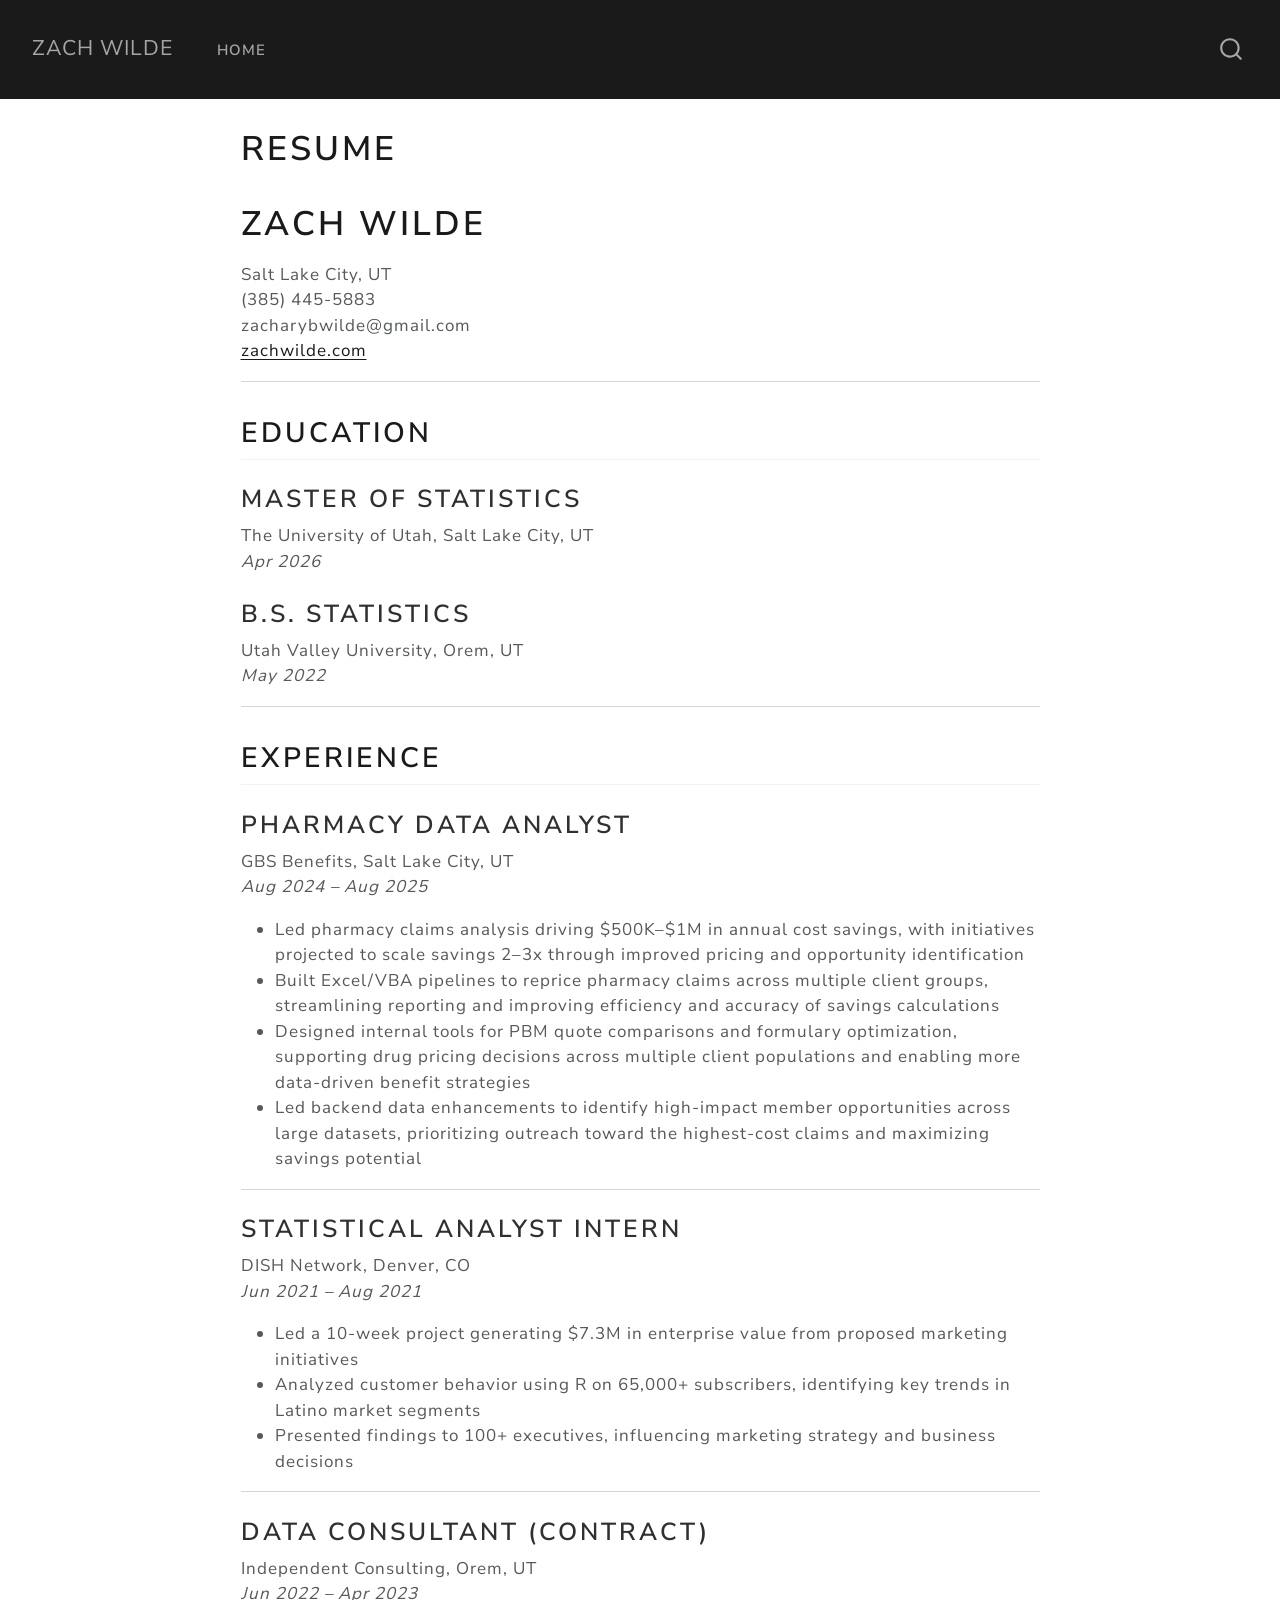
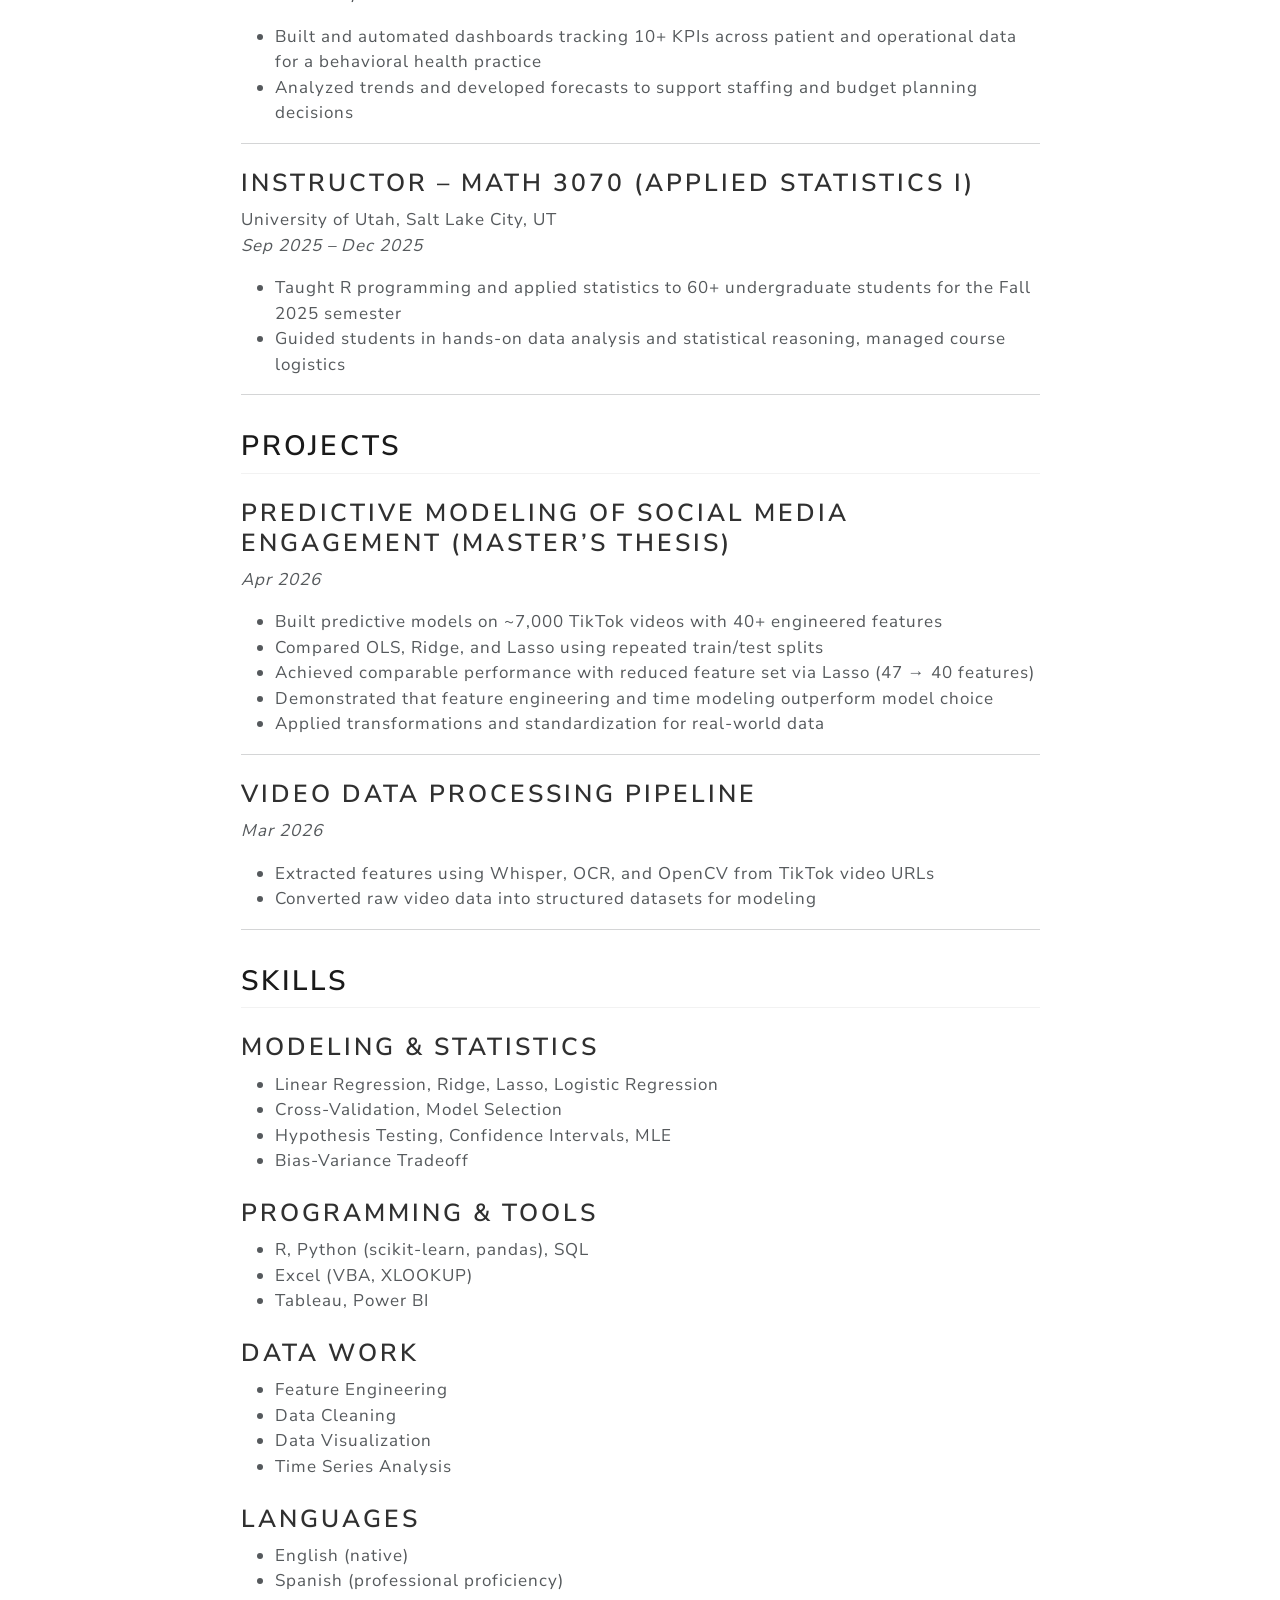
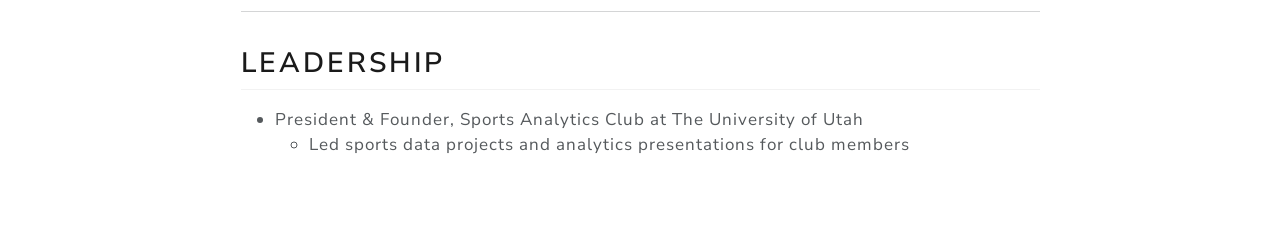
==== resume.html @ c0de31fb "Add files via upload" ====
<!DOCTYPE html>
<html xmlns="http://www.w3.org/1999/xhtml" lang="en" xml:lang="en"><head>

<meta charset="utf-8">
<meta name="generator" content="quarto-1.8.25">

<meta name="viewport" content="width=device-width, initial-scale=1.0, user-scalable=yes">


<title>Resume – Zach Wilde</title>
<style>
code{white-space: pre-wrap;}
span.smallcaps{font-variant: small-caps;}
div.columns{display: flex; gap: min(4vw, 1.5em);}
div.column{flex: auto; overflow-x: auto;}
div.hanging-indent{margin-left: 1.5em; text-indent: -1.5em;}
ul.task-list{list-style: none;}
ul.task-list li input[type="checkbox"] {
width: 0.8em;
margin: 0 0.8em 0.2em -1em;  vertical-align: middle;
}
</style>


<script>const headroomChanged = new CustomEvent("quarto-hrChanged", {
  detail: {},
  bubbles: true,
  cancelable: false,
  composed: false,
});

const announceDismiss = () => {
  const annEl = window.document.getElementById("quarto-announcement");
  if (annEl) {
    annEl.remove();

    const annId = annEl.getAttribute("data-announcement-id");
    window.localStorage.setItem(`quarto-announce-${annId}`, "true");
  }
};

const announceRegister = () => {
  const annEl = window.document.getElementById("quarto-announcement");
  if (annEl) {
    const annId = annEl.getAttribute("data-announcement-id");
    const isDismissed =
      window.localStorage.getItem(`quarto-announce-${annId}`) || false;
    if (isDismissed) {
      announceDismiss();
      return;
    } else {
      annEl.classList.remove("hidden");
    }

    const actionEl = annEl.querySelector(".quarto-announcement-action");
    if (actionEl) {
      actionEl.addEventListener("click", function (e) {
        e.preventDefault();
        // Hide the bar immediately
        announceDismiss();
      });
    }
  }
};

window.document.addEventListener("DOMContentLoaded", function () {
  let init = false;

  announceRegister();

  // Manage the back to top button, if one is present.
  let lastScrollTop = window.pageYOffset || document.documentElement.scrollTop;
  const scrollDownBuffer = 5;
  const scrollUpBuffer = 35;
  const btn = document.getElementById("quarto-back-to-top");
  const hideBackToTop = () => {
    btn.style.display = "none";
  };
  const showBackToTop = () => {
    btn.style.display = "inline-block";
  };
  if (btn) {
    window.document.addEventListener(
      "scroll",
      function () {
        const currentScrollTop =
          window.pageYOffset || document.documentElement.scrollTop;

        // Shows and hides the button 'intelligently' as the user scrolls
        if (currentScrollTop - scrollDownBuffer > lastScrollTop) {
          hideBackToTop();
          lastScrollTop = currentScrollTop <= 0 ? 0 : currentScrollTop;
        } else if (currentScrollTop < lastScrollTop - scrollUpBuffer) {
          showBackToTop();
          lastScrollTop = currentScrollTop <= 0 ? 0 : currentScrollTop;
        }

        // Show the button at the bottom, hides it at the top
        if (currentScrollTop <= 0) {
          hideBackToTop();
        } else if (
          window.innerHeight + currentScrollTop >=
          document.body.offsetHeight
        ) {
          showBackToTop();
        }
      },
      false
    );
  }

  function throttle(func, wait) {
    var timeout;
    return function () {
      const context = this;
      const args = arguments;
      const later = function () {
        clearTimeout(timeout);
        timeout = null;
        func.apply(context, args);
      };

      if (!timeout) {
        timeout = setTimeout(later, wait);
      }
    };
  }

  function headerOffset() {
    // Set an offset if there is are fixed top navbar
    const headerEl = window.document.querySelector("header.fixed-top");
    if (headerEl) {
      return headerEl.clientHeight;
    } else {
      return 0;
    }
  }

  function footerOffset() {
    const footerEl = window.document.querySelector("footer.footer");
    if (footerEl) {
      return footerEl.clientHeight;
    } else {
      return 0;
    }
  }

  function dashboardOffset() {
    const dashboardNavEl = window.document.getElementById(
      "quarto-dashboard-header"
    );
    if (dashboardNavEl !== null) {
      return dashboardNavEl.clientHeight;
    } else {
      return 0;
    }
  }

  function updateDocumentOffsetWithoutAnimation() {
    updateDocumentOffset(false);
  }

  function updateDocumentOffset(animated) {
    // set body offset
    const topOffset = headerOffset();
    const bodyOffset = topOffset + footerOffset() + dashboardOffset();
    const bodyEl = window.document.body;
    bodyEl.setAttribute("data-bs-offset", topOffset);
    bodyEl.style.paddingTop = topOffset + "px";

    // deal with sidebar offsets
    const sidebars = window.document.querySelectorAll(
      ".sidebar, .headroom-target"
    );
    sidebars.forEach((sidebar) => {
      if (!animated) {
        sidebar.classList.add("notransition");
        // Remove the no transition class after the animation has time to complete
        setTimeout(function () {
          sidebar.classList.remove("notransition");
        }, 201);
      }

      if (window.Headroom && sidebar.classList.contains("sidebar-unpinned")) {
        sidebar.style.top = "0";
        sidebar.style.maxHeight = "100vh";
      } else {
        sidebar.style.top = topOffset + "px";
        sidebar.style.maxHeight = "calc(100vh - " + topOffset + "px)";
      }
    });

    // allow space for footer
    const mainContainer = window.document.querySelector(".quarto-container");
    if (mainContainer) {
      mainContainer.style.minHeight = "calc(100vh - " + bodyOffset + "px)";
    }

    // link offset
    let linkStyle = window.document.querySelector("#quarto-target-style");
    if (!linkStyle) {
      linkStyle = window.document.createElement("style");
      linkStyle.setAttribute("id", "quarto-target-style");
      window.document.head.appendChild(linkStyle);
    }
    while (linkStyle.firstChild) {
      linkStyle.removeChild(linkStyle.firstChild);
    }
    if (topOffset > 0) {
      linkStyle.appendChild(
        window.document.createTextNode(`
      section:target::before {
        content: "";
        display: block;
        height: ${topOffset}px;
        margin: -${topOffset}px 0 0;
      }`)
      );
    }
    if (init) {
      window.dispatchEvent(headroomChanged);
    }
    init = true;
  }

  // initialize headroom
  var header = window.document.querySelector("#quarto-header");
  if (header && window.Headroom) {
    const headroom = new window.Headroom(header, {
      tolerance: 5,
      onPin: function () {
        const sidebars = window.document.querySelectorAll(
          ".sidebar, .headroom-target"
        );
        sidebars.forEach((sidebar) => {
          sidebar.classList.remove("sidebar-unpinned");
        });
        updateDocumentOffset();
      },
      onUnpin: function () {
        const sidebars = window.document.querySelectorAll(
          ".sidebar, .headroom-target"
        );
        sidebars.forEach((sidebar) => {
          sidebar.classList.add("sidebar-unpinned");
        });
        updateDocumentOffset();
      },
    });
    headroom.init();

    let frozen = false;
    window.quartoToggleHeadroom = function () {
      if (frozen) {
        headroom.unfreeze();
        frozen = false;
      } else {
        headroom.freeze();
        frozen = true;
      }
    };
  }

  window.addEventListener(
    "hashchange",
    function (e) {
      if (
        getComputedStyle(document.documentElement).scrollBehavior !== "smooth"
      ) {
        window.scrollTo(0, window.pageYOffset - headerOffset());
      }
    },
    false
  );

  // Observe size changed for the header
  const headerEl = window.document.querySelector("header.fixed-top");
  if (headerEl && window.ResizeObserver) {
    const observer = new window.ResizeObserver(() => {
      setTimeout(updateDocumentOffsetWithoutAnimation, 0);
    });
    observer.observe(headerEl, {
      attributes: true,
      childList: true,
      characterData: true,
    });
  } else {
    window.addEventListener(
      "resize",
      throttle(updateDocumentOffsetWithoutAnimation, 50)
    );
  }
  setTimeout(updateDocumentOffsetWithoutAnimation, 250);

  // fixup index.html links if we aren't on the filesystem
  if (window.location.protocol !== "file:") {
    const links = window.document.querySelectorAll("a");
    for (let i = 0; i < links.length; i++) {
      if (links[i].href) {
        links[i].dataset.originalHref = links[i].href;
        links[i].href = links[i].href.replace(/\/index\.html/, "/");
      }
    }

    // Fixup any sharing links that require urls
    // Append url to any sharing urls
    const sharingLinks = window.document.querySelectorAll(
      "a.sidebar-tools-main-item, a.quarto-navigation-tool, a.quarto-navbar-tools, a.quarto-navbar-tools-item"
    );
    for (let i = 0; i < sharingLinks.length; i++) {
      const sharingLink = sharingLinks[i];
      const href = sharingLink.getAttribute("href");
      if (href) {
        sharingLink.setAttribute(
          "href",
          href.replace("|url|", window.location.href)
        );
      }
    }

    // Scroll the active navigation item into view, if necessary
    const navSidebar = window.document.querySelector("nav#quarto-sidebar");
    if (navSidebar) {
      // Find the active item
      const activeItem = navSidebar.querySelector("li.sidebar-item a.active");
      if (activeItem) {
        // Wait for the scroll height and height to resolve by observing size changes on the
        // nav element that is scrollable
        const resizeObserver = new ResizeObserver((_entries) => {
          // The bottom of the element
          const elBottom = activeItem.offsetTop;
          const viewBottom = navSidebar.scrollTop + navSidebar.clientHeight;

          // The element height and scroll height are the same, then we are still loading
          if (viewBottom !== navSidebar.scrollHeight) {
            // Determine if the item isn't visible and scroll to it
            if (elBottom >= viewBottom) {
              navSidebar.scrollTop = elBottom;
            }

            // stop observing now since we've completed the scroll
            resizeObserver.unobserve(navSidebar);
          }
        });
        resizeObserver.observe(navSidebar);
      }
    }
  }
});
</script>
<script>/*!
 * headroom.js v0.12.0 - Give your page some headroom. Hide your header until you need it
 * Copyright (c) 2020 Nick Williams - http://wicky.nillia.ms/headroom.js
 * License: MIT
 */

!function(t,n){"object"==typeof exports&&"undefined"!=typeof module?module.exports=n():"function"==typeof define&&define.amd?define(n):(t=t||self).Headroom=n()}(this,function(){"use strict";function t(){return"undefined"!=typeof window}function d(t){return function(t){return t&&t.document&&function(t){return 9===t.nodeType}(t.document)}(t)?function(t){var n=t.document,o=n.body,s=n.documentElement;return{scrollHeight:function(){return Math.max(o.scrollHeight,s.scrollHeight,o.offsetHeight,s.offsetHeight,o.clientHeight,s.clientHeight)},height:function(){return t.innerHeight||s.clientHeight||o.clientHeight},scrollY:function(){return void 0!==t.pageYOffset?t.pageYOffset:(s||o.parentNode||o).scrollTop}}}(t):function(t){return{scrollHeight:function(){return Math.max(t.scrollHeight,t.offsetHeight,t.clientHeight)},height:function(){return Math.max(t.offsetHeight,t.clientHeight)},scrollY:function(){return t.scrollTop}}}(t)}function n(t,s,e){var n,o=function(){var n=!1;try{var t={get passive(){n=!0}};window.addEventListener("test",t,t),window.removeEventListener("test",t,t)}catch(t){n=!1}return n}(),i=!1,r=d(t),l=r.scrollY(),a={};function c(){var t=Math.round(r.scrollY()),n=r.height(),o=r.scrollHeight();a.scrollY=t,a.lastScrollY=l,a.direction=l<t?"down":"up",a.distance=Math.abs(t-l),a.isOutOfBounds=t<0||o<t+n,a.top=t<=s.offset[a.direction],a.bottom=o<=t+n,a.toleranceExceeded=a.distance>s.tolerance[a.direction],e(a),l=t,i=!1}function h(){i||(i=!0,n=requestAnimationFrame(c))}var u=!!o&&{passive:!0,capture:!1};return t.addEventListener("scroll",h,u),c(),{destroy:function(){cancelAnimationFrame(n),t.removeEventListener("scroll",h,u)}}}function o(t){return t===Object(t)?t:{down:t,up:t}}function s(t,n){n=n||{},Object.assign(this,s.options,n),this.classes=Object.assign({},s.options.classes,n.classes),this.elem=t,this.tolerance=o(this.tolerance),this.offset=o(this.offset),this.initialised=!1,this.frozen=!1}return s.prototype={constructor:s,init:function(){return s.cutsTheMustard&&!this.initialised&&(this.addClass("initial"),this.initialised=!0,setTimeout(function(t){t.scrollTracker=n(t.scroller,{offset:t.offset,tolerance:t.tolerance},t.update.bind(t))},100,this)),this},destroy:function(){this.initialised=!1,Object.keys(this.classes).forEach(this.removeClass,this),this.scrollTracker.destroy()},unpin:function(){!this.hasClass("pinned")&&this.hasClass("unpinned")||(this.addClass("unpinned"),this.removeClass("pinned"),this.onUnpin&&this.onUnpin.call(this))},pin:function(){this.hasClass("unpinned")&&(this.addClass("pinned"),this.removeClass("unpinned"),this.onPin&&this.onPin.call(this))},freeze:function(){this.frozen=!0,this.addClass("frozen")},unfreeze:function(){this.frozen=!1,this.removeClass("frozen")},top:function(){this.hasClass("top")||(this.addClass("top"),this.removeClass("notTop"),this.onTop&&this.onTop.call(this))},notTop:function(){this.hasClass("notTop")||(this.addClass("notTop"),this.removeClass("top"),this.onNotTop&&this.onNotTop.call(this))},bottom:function(){this.hasClass("bottom")||(this.addClass("bottom"),this.removeClass("notBottom"),this.onBottom&&this.onBottom.call(this))},notBottom:function(){this.hasClass("notBottom")||(this.addClass("notBottom"),this.removeClass("bottom"),this.onNotBottom&&this.onNotBottom.call(this))},shouldUnpin:function(t){return"down"===t.direction&&!t.top&&t.toleranceExceeded},shouldPin:function(t){return"up"===t.direction&&t.toleranceExceeded||t.top},addClass:function(t){this.elem.classList.add.apply(this.elem.classList,this.classes[t].split(" "))},removeClass:function(t){this.elem.classList.remove.apply(this.elem.classList,this.classes[t].split(" "))},hasClass:function(t){return this.classes[t].split(" ").every(function(t){return this.classList.contains(t)},this.elem)},update:function(t){t.isOutOfBounds||!0!==this.frozen&&(t.top?this.top():this.notTop(),t.bottom?this.bottom():this.notBottom(),this.shouldUnpin(t)?this.unpin():this.shouldPin(t)&&this.pin())}},s.options={tolerance:{up:0,down:0},offset:0,scroller:t()?window:null,classes:{frozen:"headroom--frozen",pinned:"headroom--pinned",unpinned:"headroom--unpinned",top:"headroom--top",notTop:"headroom--not-top",bottom:"headroom--bottom",notBottom:"headroom--not-bottom",initial:"headroom"}},s.cutsTheMustard=!!(t()&&function(){}.bind&&"classList"in document.documentElement&&Object.assign&&Object.keys&&requestAnimationFrame),s});
</script>
<script>/*!
 * clipboard.js v2.0.11
 * https://clipboardjs.com/
 *
 * Licensed MIT © Zeno Rocha
 */
!function(t,e){"object"==typeof exports&&"object"==typeof module?module.exports=e():"function"==typeof define&&define.amd?define([],e):"object"==typeof exports?exports.ClipboardJS=e():t.ClipboardJS=e()}(this,function(){return n={686:function(t,e,n){"use strict";n.d(e,{default:function(){return b}});var e=n(279),i=n.n(e),e=n(370),u=n.n(e),e=n(817),r=n.n(e);function c(t){try{return document.execCommand(t)}catch(t){return}}var a=function(t){t=r()(t);return c("cut"),t};function o(t,e){var n,o,t=(n=t,o="rtl"===document.documentElement.getAttribute("dir"),(t=document.createElement("textarea")).style.fontSize="12pt",t.style.border="0",t.style.padding="0",t.style.margin="0",t.style.position="absolute",t.style[o?"right":"left"]="-9999px",o=window.pageYOffset||document.documentElement.scrollTop,t.style.top="".concat(o,"px"),t.setAttribute("readonly",""),t.value=n,t);return e.container.appendChild(t),e=r()(t),c("copy"),t.remove(),e}var f=function(t){var e=1<arguments.length&&void 0!==arguments[1]?arguments[1]:{container:document.body},n="";return"string"==typeof t?n=o(t,e):t instanceof HTMLInputElement&&!["text","search","url","tel","password"].includes(null==t?void 0:t.type)?n=o(t.value,e):(n=r()(t),c("copy")),n};function l(t){return(l="function"==typeof Symbol&&"symbol"==typeof Symbol.iterator?function(t){return typeof t}:function(t){return t&&"function"==typeof Symbol&&t.constructor===Symbol&&t!==Symbol.prototype?"symbol":typeof t})(t)}var s=function(){var t=0<arguments.length&&void 0!==arguments[0]?arguments[0]:{},e=t.action,n=void 0===e?"copy":e,o=t.container,e=t.target,t=t.text;if("copy"!==n&&"cut"!==n)throw new Error('Invalid "action" value, use either "copy" or "cut"');if(void 0!==e){if(!e||"object"!==l(e)||1!==e.nodeType)throw new Error('Invalid "target" value, use a valid Element');if("copy"===n&&e.hasAttribute("disabled"))throw new Error('Invalid "target" attribute. Please use "readonly" instead of "disabled" attribute');if("cut"===n&&(e.hasAttribute("readonly")||e.hasAttribute("disabled")))throw new Error('Invalid "target" attribute. You can\'t cut text from elements with "readonly" or "disabled" attributes')}return t?f(t,{container:o}):e?"cut"===n?a(e):f(e,{container:o}):void 0};function p(t){return(p="function"==typeof Symbol&&"symbol"==typeof Symbol.iterator?function(t){return typeof t}:function(t){return t&&"function"==typeof Symbol&&t.constructor===Symbol&&t!==Symbol.prototype?"symbol":typeof t})(t)}function d(t,e){for(var n=0;n<e.length;n++){var o=e[n];o.enumerable=o.enumerable||!1,o.configurable=!0,"value"in o&&(o.writable=!0),Object.defineProperty(t,o.key,o)}}function y(t,e){return(y=Object.setPrototypeOf||function(t,e){return t.__proto__=e,t})(t,e)}function h(n){var o=function(){if("undefined"==typeof Reflect||!Reflect.construct)return!1;if(Reflect.construct.sham)return!1;if("function"==typeof Proxy)return!0;try{return Date.prototype.toString.call(Reflect.construct(Date,[],function(){})),!0}catch(t){return!1}}();return function(){var t,e=v(n);return t=o?(t=v(this).constructor,Reflect.construct(e,arguments,t)):e.apply(this,arguments),e=this,!(t=t)||"object"!==p(t)&&"function"!=typeof t?function(t){if(void 0!==t)return t;throw new ReferenceError("this hasn't been initialised - super() hasn't been called")}(e):t}}function v(t){return(v=Object.setPrototypeOf?Object.getPrototypeOf:function(t){return t.__proto__||Object.getPrototypeOf(t)})(t)}function m(t,e){t="data-clipboard-".concat(t);if(e.hasAttribute(t))return e.getAttribute(t)}var b=function(){!function(t,e){if("function"!=typeof e&&null!==e)throw new TypeError("Super expression must either be null or a function");t.prototype=Object.create(e&&e.prototype,{constructor:{value:t,writable:!0,configurable:!0}}),e&&y(t,e)}(r,i());var t,e,n,o=h(r);function r(t,e){var n;return function(t){if(!(t instanceof r))throw new TypeError("Cannot call a class as a function")}(this),(n=o.call(this)).resolveOptions(e),n.listenClick(t),n}return t=r,n=[{key:"copy",value:function(t){var e=1<arguments.length&&void 0!==arguments[1]?arguments[1]:{container:document.body};return f(t,e)}},{key:"cut",value:function(t){return a(t)}},{key:"isSupported",value:function(){var t=0<arguments.length&&void 0!==arguments[0]?arguments[0]:["copy","cut"],t="string"==typeof t?[t]:t,e=!!document.queryCommandSupported;return t.forEach(function(t){e=e&&!!document.queryCommandSupported(t)}),e}}],(e=[{key:"resolveOptions",value:function(){var t=0<arguments.length&&void 0!==arguments[0]?arguments[0]:{};this.action="function"==typeof t.action?t.action:this.defaultAction,this.target="function"==typeof t.target?t.target:this.defaultTarget,this.text="function"==typeof t.text?t.text:this.defaultText,this.container="object"===p(t.container)?t.container:document.body}},{key:"listenClick",value:function(t){var e=this;this.listener=u()(t,"click",function(t){return e.onClick(t)})}},{key:"onClick",value:function(t){var e=t.delegateTarget||t.currentTarget,n=this.action(e)||"copy",t=s({action:n,container:this.container,target:this.target(e),text:this.text(e)});this.emit(t?"success":"error",{action:n,text:t,trigger:e,clearSelection:function(){e&&e.focus(),window.getSelection().removeAllRanges()}})}},{key:"defaultAction",value:function(t){return m("action",t)}},{key:"defaultTarget",value:function(t){t=m("target",t);if(t)return document.querySelector(t)}},{key:"defaultText",value:function(t){return m("text",t)}},{key:"destroy",value:function(){this.listener.destroy()}}])&&d(t.prototype,e),n&&d(t,n),r}()},828:function(t){var e;"undefined"==typeof Element||Element.prototype.matches||((e=Element.prototype).matches=e.matchesSelector||e.mozMatchesSelector||e.msMatchesSelector||e.oMatchesSelector||e.webkitMatchesSelector),t.exports=function(t,e){for(;t&&9!==t.nodeType;){if("function"==typeof t.matches&&t.matches(e))return t;t=t.parentNode}}},438:function(t,e,n){var u=n(828);function i(t,e,n,o,r){var i=function(e,n,t,o){return function(t){t.delegateTarget=u(t.target,n),t.delegateTarget&&o.call(e,t)}}.apply(this,arguments);return t.addEventListener(n,i,r),{destroy:function(){t.removeEventListener(n,i,r)}}}t.exports=function(t,e,n,o,r){return"function"==typeof t.addEventListener?i.apply(null,arguments):"function"==typeof n?i.bind(null,document).apply(null,arguments):("string"==typeof t&&(t=document.querySelectorAll(t)),Array.prototype.map.call(t,function(t){return i(t,e,n,o,r)}))}},879:function(t,n){n.node=function(t){return void 0!==t&&t instanceof HTMLElement&&1===t.nodeType},n.nodeList=function(t){var e=Object.prototype.toString.call(t);return void 0!==t&&("[object NodeList]"===e||"[object HTMLCollection]"===e)&&"length"in t&&(0===t.length||n.node(t[0]))},n.string=function(t){return"string"==typeof t||t instanceof String},n.fn=function(t){return"[object Function]"===Object.prototype.toString.call(t)}},370:function(t,e,n){var f=n(879),l=n(438);t.exports=function(t,e,n){if(!t&&!e&&!n)throw new Error("Missing required arguments");if(!f.string(e))throw new TypeError("Second argument must be a String");if(!f.fn(n))throw new TypeError("Third argument must be a Function");if(f.node(t))return c=e,a=n,(u=t).addEventListener(c,a),{destroy:function(){u.removeEventListener(c,a)}};if(f.nodeList(t))return o=t,r=e,i=n,Array.prototype.forEach.call(o,function(t){t.addEventListener(r,i)}),{destroy:function(){Array.prototype.forEach.call(o,function(t){t.removeEventListener(r,i)})}};if(f.string(t))return t=t,e=e,n=n,l(document.body,t,e,n);throw new TypeError("First argument must be a String, HTMLElement, HTMLCollection, or NodeList");var o,r,i,u,c,a}},817:function(t){t.exports=function(t){var e,n="SELECT"===t.nodeName?(t.focus(),t.value):"INPUT"===t.nodeName||"TEXTAREA"===t.nodeName?((e=t.hasAttribute("readonly"))||t.setAttribute("readonly",""),t.select(),t.setSelectionRange(0,t.value.length),e||t.removeAttribute("readonly"),t.value):(t.hasAttribute("contenteditable")&&t.focus(),n=window.getSelection(),(e=document.createRange()).selectNodeContents(t),n.removeAllRanges(),n.addRange(e),n.toString());return n}},279:function(t){function e(){}e.prototype={on:function(t,e,n){var o=this.e||(this.e={});return(o[t]||(o[t]=[])).push({fn:e,ctx:n}),this},once:function(t,e,n){var o=this;function r(){o.off(t,r),e.apply(n,arguments)}return r._=e,this.on(t,r,n)},emit:function(t){for(var e=[].slice.call(arguments,1),n=((this.e||(this.e={}))[t]||[]).slice(),o=0,r=n.length;o<r;o++)n[o].fn.apply(n[o].ctx,e);return this},off:function(t,e){var n=this.e||(this.e={}),o=n[t],r=[];if(o&&e)for(var i=0,u=o.length;i<u;i++)o[i].fn!==e&&o[i].fn._!==e&&r.push(o[i]);return r.length?n[t]=r:delete n[t],this}},t.exports=e,t.exports.TinyEmitter=e}},r={},o.n=function(t){var e=t&&t.__esModule?function(){return t.default}:function(){return t};return o.d(e,{a:e}),e},o.d=function(t,e){for(var n in e)o.o(e,n)&&!o.o(t,n)&&Object.defineProperty(t,n,{enumerable:!0,get:e[n]})},o.o=function(t,e){return Object.prototype.hasOwnProperty.call(t,e)},o(686).default;function o(t){if(r[t])return r[t].exports;var e=r[t]={exports:{}};return n[t](e,e.exports,o),e.exports}var n,r});</script>
<script>/*! @algolia/autocomplete-js 1.19.1 | MIT License | © Algolia, Inc. and contributors | https://github.com/algolia/autocomplete */
!function(e,t){"object"==typeof exports&&"undefined"!=typeof module?t(exports):"function"==typeof define&&define.amd?define(["exports"],t):t((e="undefined"!=typeof globalThis?globalThis:e||self)["@algolia/autocomplete-js"]={})}(this,(function(e){"use strict";function t(e,t){var n=Object.keys(e);if(Object.getOwnPropertySymbols){var r=Object.getOwnPropertySymbols(e);t&&(r=r.filter((function(t){return Object.getOwnPropertyDescriptor(e,t).enumerable}))),n.push.apply(n,r)}return n}function n(e){for(var n=1;n<arguments.length;n++){var r=null!=arguments[n]?arguments[n]:{};n%2?t(Object(r),!0).forEach((function(t){o(e,t,r[t])})):Object.getOwnPropertyDescriptors?Object.defineProperties(e,Object.getOwnPropertyDescriptors(r)):t(Object(r)).forEach((function(t){Object.defineProperty(e,t,Object.getOwnPropertyDescriptor(r,t))}))}return e}function r(e){return r="function"==typeof Symbol&&"symbol"==typeof Symbol.iterator?function(e){return typeof e}:function(e){return e&&"function"==typeof Symbol&&e.constructor===Symbol&&e!==Symbol.prototype?"symbol":typeof e},r(e)}function o(e,t,n){return(t=function(e){var t=function(e,t){if("object"!=typeof e||null===e)return e;var n=e[Symbol.toPrimitive];if(void 0!==n){var r=n.call(e,t||"default");if("object"!=typeof r)return r;throw new TypeError("@@toPrimitive must return a primitive value.")}return("string"===t?String:Number)(e)}(e,"string");return"symbol"==typeof t?t:String(t)}(t))in e?Object.defineProperty(e,t,{value:n,enumerable:!0,configurable:!0,writable:!0}):e[t]=n,e}function i(){return i=Object.assign?Object.assign.bind():function(e){for(var t=1;t<arguments.length;t++){var n=arguments[t];for(var r in n)Object.prototype.hasOwnProperty.call(n,r)&&(e[r]=n[r])}return e},i.apply(this,arguments)}function u(e,t){if(null==e)return{};var n,r,o=function(e,t){if(null==e)return{};var n,r,o={},i=Object.keys(e);for(r=0;r<i.length;r++)n=i[r],t.indexOf(n)>=0||(o[n]=e[n]);return o}(e,t);if(Object.getOwnPropertySymbols){var i=Object.getOwnPropertySymbols(e);for(r=0;r<i.length;r++)n=i[r],t.indexOf(n)>=0||Object.prototype.propertyIsEnumerable.call(e,n)&&(o[n]=e[n])}return o}function a(e,t){return function(e){if(Array.isArray(e))return e}(e)||function(e,t){var n=null==e?null:"undefined"!=typeof Symbol&&e[Symbol.iterator]||e["@@iterator"];if(null!=n){var r,o,i,u,a=[],l=!0,c=!1;try{if(i=(n=n.call(e)).next,0===t){if(Object(n)!==n)return;l=!1}else for(;!(l=(r=i.call(n)).done)&&(a.push(r.value),a.length!==t);l=!0);}catch(e){c=!0,o=e}finally{try{if(!l&&null!=n.return&&(u=n.return(),Object(u)!==u))return}finally{if(c)throw o}}return a}}(e,t)||c(e,t)||function(){throw new TypeError("Invalid attempt to destructure non-iterable instance.\nIn order to be iterable, non-array objects must have a [Symbol.iterator]() method.")}()}function l(e){return function(e){if(Array.isArray(e))return s(e)}(e)||function(e){if("undefined"!=typeof Symbol&&null!=e[Symbol.iterator]||null!=e["@@iterator"])return Array.from(e)}(e)||c(e)||function(){throw new TypeError("Invalid attempt to spread non-iterable instance.\nIn order to be iterable, non-array objects must have a [Symbol.iterator]() method.")}()}function c(e,t){if(e){if("string"==typeof e)return s(e,t);var n=Object.prototype.toString.call(e).slice(8,-1);return"Object"===n&&e.constructor&&(n=e.constructor.name),"Map"===n||"Set"===n?Array.from(e):"Arguments"===n||/^(?:Ui|I)nt(?:8|16|32)(?:Clamped)?Array$/.test(n)?s(e,t):void 0}}function s(e,t){(null==t||t>e.length)&&(t=e.length);for(var n=0,r=new Array(t);n<t;n++)r[n]=e[n];return r}function f(e){return{current:e}}function p(e,t){var n=void 0;return function(){for(var r=arguments.length,o=new Array(r),i=0;i<r;i++)o[i]=arguments[i];n&&clearTimeout(n),n=setTimeout((function(){return e.apply(void 0,o)}),t)}}function m(e){return e.reduce((function(e,t){return e.concat(t)}),[])}var v=0;function d(){return"autocomplete-".concat(v++)}function y(e,t){return t.reduce((function(e,t){return e&&e[t]}),e)}function b(e){return 0===e.collections.length?0:e.collections.reduce((function(e,t){return e+t.items.length}),0)}function g(e){return e!==Object(e)}function h(e,t){if(e===t)return!0;if(g(e)||g(t)||"function"==typeof e||"function"==typeof t)return e===t;if(Object.keys(e).length!==Object.keys(t).length)return!1;for(var n=0,r=Object.keys(e);n<r.length;n++){var o=r[n];if(!(o in t))return!1;if(!h(e[o],t[o]))return!1}return!0}var _=function(){};var O="1.19.1",S=[{segment:"autocomplete-core",version:O}];function j(e){var t=e.item,n=e.items,r=void 0===n?[]:n;return{index:t.__autocomplete_indexName,items:[t],positions:[1+r.findIndex((function(e){return e.objectID===t.objectID}))],queryID:t.__autocomplete_queryID,algoliaSource:["autocomplete"]}}function P(e,t){return function(e){if(Array.isArray(e))return e}(e)||function(e,t){var n=null==e?null:"undefined"!=typeof Symbol&&e[Symbol.iterator]||e["@@iterator"];if(null!=n){var r,o,i,u,a=[],l=!0,c=!1;try{if(i=(n=n.call(e)).next,0===t){if(Object(n)!==n)return;l=!1}else for(;!(l=(r=i.call(n)).done)&&(a.push(r.value),a.length!==t);l=!0);}catch(e){c=!0,o=e}finally{try{if(!l&&null!=n.return&&(u=n.return(),Object(u)!==u))return}finally{if(c)throw o}}return a}}(e,t)||function(e,t){if(!e)return;if("string"==typeof e)return w(e,t);var n=Object.prototype.toString.call(e).slice(8,-1);"Object"===n&&e.constructor&&(n=e.constructor.name);if("Map"===n||"Set"===n)return Array.from(e);if("Arguments"===n||/^(?:Ui|I)nt(?:8|16|32)(?:Clamped)?Array$/.test(n))return w(e,t)}(e,t)||function(){throw new TypeError("Invalid attempt to destructure non-iterable instance.\nIn order to be iterable, non-array objects must have a [Symbol.iterator]() method.")}()}function w(e,t){(null==t||t>e.length)&&(t=e.length);for(var n=0,r=new Array(t);n<t;n++)r[n]=e[n];return r}var I=["items"],A=["items"];function E(e){return E="function"==typeof Symbol&&"symbol"==typeof Symbol.iterator?function(e){return typeof e}:function(e){return e&&"function"==typeof Symbol&&e.constructor===Symbol&&e!==Symbol.prototype?"symbol":typeof e},E(e)}function D(e){return function(e){if(Array.isArray(e))return C(e)}(e)||function(e){if("undefined"!=typeof Symbol&&null!=e[Symbol.iterator]||null!=e["@@iterator"])return Array.from(e)}(e)||function(e,t){if(!e)return;if("string"==typeof e)return C(e,t);var n=Object.prototype.toString.call(e).slice(8,-1);"Object"===n&&e.constructor&&(n=e.constructor.name);if("Map"===n||"Set"===n)return Array.from(e);if("Arguments"===n||/^(?:Ui|I)nt(?:8|16|32)(?:Clamped)?Array$/.test(n))return C(e,t)}(e)||function(){throw new TypeError("Invalid attempt to spread non-iterable instance.\nIn order to be iterable, non-array objects must have a [Symbol.iterator]() method.")}()}function C(e,t){(null==t||t>e.length)&&(t=e.length);for(var n=0,r=new Array(t);n<t;n++)r[n]=e[n];return r}function k(e,t){if(null==e)return{};var n,r,o=function(e,t){if(null==e)return{};var n,r,o={},i=Object.keys(e);for(r=0;r<i.length;r++)n=i[r],t.indexOf(n)>=0||(o[n]=e[n]);return o}(e,t);if(Object.getOwnPropertySymbols){var i=Object.getOwnPropertySymbols(e);for(r=0;r<i.length;r++)n=i[r],t.indexOf(n)>=0||Object.prototype.propertyIsEnumerable.call(e,n)&&(o[n]=e[n])}return o}function x(e,t){var n=Object.keys(e);if(Object.getOwnPropertySymbols){var r=Object.getOwnPropertySymbols(e);t&&(r=r.filter((function(t){return Object.getOwnPropertyDescriptor(e,t).enumerable}))),n.push.apply(n,r)}return n}function N(e){for(var t=1;t<arguments.length;t++){var n=null!=arguments[t]?arguments[t]:{};t%2?x(Object(n),!0).forEach((function(t){T(e,t,n[t])})):Object.getOwnPropertyDescriptors?Object.defineProperties(e,Object.getOwnPropertyDescriptors(n)):x(Object(n)).forEach((function(t){Object.defineProperty(e,t,Object.getOwnPropertyDescriptor(n,t))}))}return e}function T(e,t,n){return(t=function(e){var t=function(e,t){if("object"!==E(e)||null===e)return e;var n=e[Symbol.toPrimitive];if(void 0!==n){var r=n.call(e,t||"default");if("object"!==E(r))return r;throw new TypeError("@@toPrimitive must return a primitive value.")}return("string"===t?String:Number)(e)}(e,"string");return"symbol"===E(t)?t:String(t)}(t))in e?Object.defineProperty(e,t,{value:n,enumerable:!0,configurable:!0,writable:!0}):e[t]=n,e}function q(e){for(var t=arguments.length>1&&void 0!==arguments[1]?arguments[1]:20,n=[],r=0;r<e.objectIDs.length;r+=t)n.push(N(N({},e),{},{objectIDs:e.objectIDs.slice(r,r+t)}));return n}function B(e){return e.map((function(e){var t=e.items,n=k(e,I);return N(N({},n),{},{objectIDs:(null==t?void 0:t.map((function(e){return e.objectID})))||n.objectIDs})}))}function R(e){var t,n,r,o=(t=P((e.version||"").split(".").map(Number),2),n=t[0],r=t[1],n>=3||2===n&&r>=4||1===n&&r>=10);function i(t,n,r){if(o&&void 0!==r){var i=r[0].__autocomplete_algoliaCredentials,u={"X-Algolia-Application-Id":i.appId,"X-Algolia-API-Key":i.apiKey};e.apply(void 0,[t].concat(D(n),[{headers:u}]))}else e.apply(void 0,[t].concat(D(n)))}return{init:function(t,n){e("init",{appId:t,apiKey:n})},setAuthenticatedUserToken:function(t){e("setAuthenticatedUserToken",t)},setUserToken:function(t){e("setUserToken",t)},clickedObjectIDsAfterSearch:function(){for(var e=arguments.length,t=new Array(e),n=0;n<e;n++)t[n]=arguments[n];t.length>0&&i("clickedObjectIDsAfterSearch",B(t),t[0].items)},clickedObjectIDs:function(){for(var e=arguments.length,t=new Array(e),n=0;n<e;n++)t[n]=arguments[n];t.length>0&&i("clickedObjectIDs",B(t),t[0].items)},clickedFilters:function(){for(var t=arguments.length,n=new Array(t),r=0;r<t;r++)n[r]=arguments[r];n.length>0&&e.apply(void 0,["clickedFilters"].concat(n))},convertedObjectIDsAfterSearch:function(){for(var e=arguments.length,t=new Array(e),n=0;n<e;n++)t[n]=arguments[n];t.length>0&&i("convertedObjectIDsAfterSearch",B(t),t[0].items)},convertedObjectIDs:function(){for(var e=arguments.length,t=new Array(e),n=0;n<e;n++)t[n]=arguments[n];t.length>0&&i("convertedObjectIDs",B(t),t[0].items)},convertedFilters:function(){for(var t=arguments.length,n=new Array(t),r=0;r<t;r++)n[r]=arguments[r];n.length>0&&e.apply(void 0,["convertedFilters"].concat(n))},viewedObjectIDs:function(){for(var e=arguments.length,t=new Array(e),n=0;n<e;n++)t[n]=arguments[n];t.length>0&&t.reduce((function(e,t){var n=t.items,r=k(t,A);return[].concat(D(e),D(q(N(N({},r),{},{objectIDs:(null==n?void 0:n.map((function(e){return e.objectID})))||r.objectIDs})).map((function(e){return{items:n,payload:e}}))))}),[]).forEach((function(e){var t=e.items;return i("viewedObjectIDs",[e.payload],t)}))},viewedFilters:function(){for(var t=arguments.length,n=new Array(t),r=0;r<t;r++)n[r]=arguments[r];n.length>0&&e.apply(void 0,["viewedFilters"].concat(n))}}}function L(e){var t=e.items.reduce((function(e,t){var n;return e[t.__autocomplete_indexName]=(null!==(n=e[t.__autocomplete_indexName])&&void 0!==n?n:[]).concat(t),e}),{});return Object.keys(t).map((function(e){return{index:e,items:t[e],algoliaSource:["autocomplete"]}}))}function F(e){return e.objectID&&e.__autocomplete_indexName&&e.__autocomplete_queryID}function U(e){return U="function"==typeof Symbol&&"symbol"==typeof Symbol.iterator?function(e){return typeof e}:function(e){return e&&"function"==typeof Symbol&&e.constructor===Symbol&&e!==Symbol.prototype?"symbol":typeof e},U(e)}function M(e){return function(e){if(Array.isArray(e))return H(e)}(e)||function(e){if("undefined"!=typeof Symbol&&null!=e[Symbol.iterator]||null!=e["@@iterator"])return Array.from(e)}(e)||function(e,t){if(!e)return;if("string"==typeof e)return H(e,t);var n=Object.prototype.toString.call(e).slice(8,-1);"Object"===n&&e.constructor&&(n=e.constructor.name);if("Map"===n||"Set"===n)return Array.from(e);if("Arguments"===n||/^(?:Ui|I)nt(?:8|16|32)(?:Clamped)?Array$/.test(n))return H(e,t)}(e)||function(){throw new TypeError("Invalid attempt to spread non-iterable instance.\nIn order to be iterable, non-array objects must have a [Symbol.iterator]() method.")}()}function H(e,t){(null==t||t>e.length)&&(t=e.length);for(var n=0,r=new Array(t);n<t;n++)r[n]=e[n];return r}function V(e,t){var n=Object.keys(e);if(Object.getOwnPropertySymbols){var r=Object.getOwnPropertySymbols(e);t&&(r=r.filter((function(t){return Object.getOwnPropertyDescriptor(e,t).enumerable}))),n.push.apply(n,r)}return n}function W(e){for(var t=1;t<arguments.length;t++){var n=null!=arguments[t]?arguments[t]:{};t%2?V(Object(n),!0).forEach((function(t){Q(e,t,n[t])})):Object.getOwnPropertyDescriptors?Object.defineProperties(e,Object.getOwnPropertyDescriptors(n)):V(Object(n)).forEach((function(t){Object.defineProperty(e,t,Object.getOwnPropertyDescriptor(n,t))}))}return e}function Q(e,t,n){return(t=function(e){var t=function(e,t){if("object"!==U(e)||null===e)return e;var n=e[Symbol.toPrimitive];if(void 0!==n){var r=n.call(e,t||"default");if("object"!==U(r))return r;throw new TypeError("@@toPrimitive must return a primitive value.")}return("string"===t?String:Number)(e)}(e,"string");return"symbol"===U(t)?t:String(t)}(t))in e?Object.defineProperty(e,t,{value:n,enumerable:!0,configurable:!0,writable:!0}):e[t]=n,e}var K="2.15.0",$="https://cdn.jsdelivr.net/npm/search-insights@".concat(K,"/dist/search-insights.min.js"),z=p((function(e){var t=e.onItemsChange,n=e.items,r=e.insights,o=e.state;t({insights:r,insightsEvents:L({items:n}).map((function(e){return W({eventName:"Items Viewed"},e)})),state:o})}),400);function G(e){var t=function(e){return W({onItemsChange:function(e){var t=e.insights,n=e.insightsEvents,r=e.state;t.viewedObjectIDs.apply(t,M(n.map((function(e){return W(W({},e),{},{algoliaSource:J(e.algoliaSource,r.context)})}))))},onSelect:function(e){var t=e.insights,n=e.insightsEvents,r=e.state;t.clickedObjectIDsAfterSearch.apply(t,M(n.map((function(e){return W(W({},e),{},{algoliaSource:J(e.algoliaSource,r.context)})}))))},onActive:_,__autocomplete_clickAnalytics:!0},e)}(e),n=t.insightsClient,r=t.insightsInitParams,o=t.onItemsChange,i=t.onSelect,u=t.onActive,a=t.__autocomplete_clickAnalytics,l=n;if(n||function(e){if("undefined"!=typeof window)e({window:window})}((function(e){var t=e.window,n=t.AlgoliaAnalyticsObject||"aa";"string"==typeof n&&(l=t[n]),l||(t.AlgoliaAnalyticsObject=n,t[n]||(t[n]=function(){t[n].queue||(t[n].queue=[]);for(var e=arguments.length,r=new Array(e),o=0;o<e;o++)r[o]=arguments[o];t[n].queue.push(r)}),t[n].version=K,l=t[n],function(e){var t="[Autocomplete]: Could not load search-insights.js. Please load it manually following https://alg.li/insights-autocomplete";try{var n=e.document.createElement("script");n.async=!0,n.src=$,n.onerror=function(){console.error(t)},document.body.appendChild(n)}catch(e){console.error(t)}}(t))})),!l)return{};r&&l("init",W({partial:!0},r));var c=R(l),s=f([]),m=p((function(e){var t=e.state;if(t.isOpen){var n=t.collections.reduce((function(e,t){return[].concat(M(e),M(t.items))}),[]).filter(F);h(s.current.map((function(e){return e.objectID})),n.map((function(e){return e.objectID})))||(s.current=n,n.length>0&&z({onItemsChange:o,items:n,insights:c,state:t}))}}),0);return{name:"aa.algoliaInsightsPlugin",subscribe:function(e){var t=e.setContext,n=e.onSelect,r=e.onActive;function o(e){t({algoliaInsightsPlugin:{__algoliaSearchParameters:W(W({},a?{clickAnalytics:!0}:{}),e?{userToken:X(e)}:{}),insights:c}})}l("addAlgoliaAgent","insights-plugin"),o(),l("onUserTokenChange",(function(e){o(e)})),l("getUserToken",null,(function(e,t){o(t)})),n((function(e){var t=e.item,n=e.state,r=e.event,o=e.source;F(t)&&i({state:n,event:r,insights:c,item:t,insightsEvents:[W({eventName:"Item Selected"},j({item:t,items:o.getItems().filter(F)}))]})})),r((function(e){var t=e.item,n=e.source,r=e.state,o=e.event;F(t)&&u({state:r,event:o,insights:c,item:t,insightsEvents:[W({eventName:"Item Active"},j({item:t,items:n.getItems().filter(F)}))]})}))},onStateChange:function(e){var t=e.state;m({state:t})},__autocomplete_pluginOptions:e}}function J(){var e,t=arguments.length>0&&void 0!==arguments[0]?arguments[0]:[],n=arguments.length>1?arguments[1]:void 0;return[].concat(M(t),["autocomplete-internal"],M(null!==(e=n.algoliaInsightsPlugin)&&void 0!==e&&e.__automaticInsights?["autocomplete-automatic"]:[]))}function X(e){return"number"==typeof e?e.toString():e}function Y(e,t){var n=t;return{then:function(t,r){return Y(e.then(ee(t,n,e),ee(r,n,e)),n)},catch:function(t){return Y(e.catch(ee(t,n,e)),n)},finally:function(t){return t&&n.onCancelList.push(t),Y(e.finally(ee(t&&function(){return n.onCancelList=[],t()},n,e)),n)},cancel:function(){n.isCanceled=!0;var e=n.onCancelList;n.onCancelList=[],e.forEach((function(e){e()}))},isCanceled:function(){return!0===n.isCanceled}}}function Z(e){return Y(e,{isCanceled:!1,onCancelList:[]})}function ee(e,t,n){return e?function(n){return t.isCanceled?n:e(n)}:n}var te,ne=!0;function re(e,t,n,r){if(!n)return null;if(e<0&&(null===t||null!==r&&0===t))return n+e;var o=(null===t?-1:t)+e;return o<=-1||o>=n?null===r?null:0:o}function oe(e,t){var n=Object.keys(e);if(Object.getOwnPropertySymbols){var r=Object.getOwnPropertySymbols(e);t&&(r=r.filter((function(t){return Object.getOwnPropertyDescriptor(e,t).enumerable}))),n.push.apply(n,r)}return n}function ie(e){for(var t=1;t<arguments.length;t++){var n=null!=arguments[t]?arguments[t]:{};t%2?oe(Object(n),!0).forEach((function(t){ue(e,t,n[t])})):Object.getOwnPropertyDescriptors?Object.defineProperties(e,Object.getOwnPropertyDescriptors(n)):oe(Object(n)).forEach((function(t){Object.defineProperty(e,t,Object.getOwnPropertyDescriptor(n,t))}))}return e}function ue(e,t,n){return(t=function(e){var t=function(e,t){if("object"!==ae(e)||null===e)return e;var n=e[Symbol.toPrimitive];if(void 0!==n){var r=n.call(e,t||"default");if("object"!==ae(r))return r;throw new TypeError("@@toPrimitive must return a primitive value.")}return("string"===t?String:Number)(e)}(e,"string");return"symbol"===ae(t)?t:String(t)}(t))in e?Object.defineProperty(e,t,{value:n,enumerable:!0,configurable:!0,writable:!0}):e[t]=n,e}function ae(e){return ae="function"==typeof Symbol&&"symbol"==typeof Symbol.iterator?function(e){return typeof e}:function(e){return e&&"function"==typeof Symbol&&e.constructor===Symbol&&e!==Symbol.prototype?"symbol":typeof e},ae(e)}function le(e,t){var n="undefined"!=typeof Symbol&&e[Symbol.iterator]||e["@@iterator"];if(!n){if(Array.isArray(e)||(n=function(e,t){if(!e)return;if("string"==typeof e)return ce(e,t);var n=Object.prototype.toString.call(e).slice(8,-1);"Object"===n&&e.constructor&&(n=e.constructor.name);if("Map"===n||"Set"===n)return Array.from(e);if("Arguments"===n||/^(?:Ui|I)nt(?:8|16|32)(?:Clamped)?Array$/.test(n))return ce(e,t)}(e))||t&&e&&"number"==typeof e.length){n&&(e=n);var r=0,o=function(){};return{s:o,n:function(){return r>=e.length?{done:!0}:{done:!1,value:e[r++]}},e:function(e){throw e},f:o}}throw new TypeError("Invalid attempt to iterate non-iterable instance.\nIn order to be iterable, non-array objects must have a [Symbol.iterator]() method.")}var i,u=!0,a=!1;return{s:function(){n=n.call(e)},n:function(){var e=n.next();return u=e.done,e},e:function(e){a=!0,i=e},f:function(){try{u||null==n.return||n.return()}finally{if(a)throw i}}}}function ce(e,t){(null==t||t>e.length)&&(t=e.length);for(var n=0,r=new Array(t);n<t;n++)r[n]=e[n];return r}var se=function(e,t){var n,r=!1,o=[],i=le(e);try{for(i.s();!(n=i.n()).done;){var u,a,l,c=null===(u=n.value.__autocomplete_pluginOptions)||void 0===u||null===(a=(l=u).awaitSubmit)||void 0===a?void 0:a.call(l);if("number"==typeof c)o.push(c);else if(!0===c){r=!0;break}}}catch(e){i.e(e)}finally{i.f()}return r?t.wait():o.length>0?t.wait(Math.max.apply(Math,o)):void 0};function fe(e){var t=function(e){var t=e.collections.map((function(e){return e.items.length})).reduce((function(e,t,n){var r=(e[n-1]||0)+t;return e.push(r),e}),[]).reduce((function(t,n){return n<=e.activeItemId?t+1:t}),0);return e.collections[t]}(e);if(!t)return null;var n=t.items[function(e){for(var t=e.state,n=e.collection,r=!1,o=0,i=0;!1===r;){var u=t.collections[o];if(u===n){r=!0;break}i+=u.items.length,o++}return t.activeItemId-i}({state:e,collection:t})],r=t.source;return{item:n,itemInputValue:r.getItemInputValue({item:n,state:e}),itemUrl:r.getItemUrl({item:n,state:e}),source:r}}function pe(e,t,n){return[e,null==n?void 0:n.sourceId,t].filter(Boolean).join("-").replace(/\s/g,"")}var me=/((gt|sm)-|galaxy nexus)|samsung[- ]|samsungbrowser/i;function ve(e){return e.nativeEvent||e}function de(e){return de="function"==typeof Symbol&&"symbol"==typeof Symbol.iterator?function(e){return typeof e}:function(e){return e&&"function"==typeof Symbol&&e.constructor===Symbol&&e!==Symbol.prototype?"symbol":typeof e},de(e)}function ye(e,t){var n=Object.keys(e);if(Object.getOwnPropertySymbols){var r=Object.getOwnPropertySymbols(e);t&&(r=r.filter((function(t){return Object.getOwnPropertyDescriptor(e,t).enumerable}))),n.push.apply(n,r)}return n}function be(e,t,n){return(t=function(e){var t=function(e,t){if("object"!==de(e)||null===e)return e;var n=e[Symbol.toPrimitive];if(void 0!==n){var r=n.call(e,t||"default");if("object"!==de(r))return r;throw new TypeError("@@toPrimitive must return a primitive value.")}return("string"===t?String:Number)(e)}(e,"string");return"symbol"===de(t)?t:String(t)}(t))in e?Object.defineProperty(e,t,{value:n,enumerable:!0,configurable:!0,writable:!0}):e[t]=n,e}function ge(e,t,n){var r,o=t.initialState;return{getState:function(){return o},dispatch:function(r,i){var u=function(e){for(var t=1;t<arguments.length;t++){var n=null!=arguments[t]?arguments[t]:{};t%2?ye(Object(n),!0).forEach((function(t){be(e,t,n[t])})):Object.getOwnPropertyDescriptors?Object.defineProperties(e,Object.getOwnPropertyDescriptors(n)):ye(Object(n)).forEach((function(t){Object.defineProperty(e,t,Object.getOwnPropertyDescriptor(n,t))}))}return e}({},o);o=e(o,{type:r,props:t,payload:i}),n({state:o,prevState:u})},pendingRequests:(r=[],{add:function(e){return r.push(e),e.finally((function(){r=r.filter((function(t){return t!==e}))}))},cancelAll:function(){r.forEach((function(e){return e.cancel()}))},isEmpty:function(){return 0===r.length},wait:function(e){return ne?(ne=!1,te=e?Promise.race([Promise.all(r),new Promise((function(t){return setTimeout(t,e)}))]):Promise.all(r),te.then((function(){ne=!0}))):te}})}}function he(e){return he="function"==typeof Symbol&&"symbol"==typeof Symbol.iterator?function(e){return typeof e}:function(e){return e&&"function"==typeof Symbol&&e.constructor===Symbol&&e!==Symbol.prototype?"symbol":typeof e},he(e)}function _e(e,t){var n=Object.keys(e);if(Object.getOwnPropertySymbols){var r=Object.getOwnPropertySymbols(e);t&&(r=r.filter((function(t){return Object.getOwnPropertyDescriptor(e,t).enumerable}))),n.push.apply(n,r)}return n}function Oe(e){for(var t=1;t<arguments.length;t++){var n=null!=arguments[t]?arguments[t]:{};t%2?_e(Object(n),!0).forEach((function(t){Se(e,t,n[t])})):Object.getOwnPropertyDescriptors?Object.defineProperties(e,Object.getOwnPropertyDescriptors(n)):_e(Object(n)).forEach((function(t){Object.defineProperty(e,t,Object.getOwnPropertyDescriptor(n,t))}))}return e}function Se(e,t,n){return(t=function(e){var t=function(e,t){if("object"!==he(e)||null===e)return e;var n=e[Symbol.toPrimitive];if(void 0!==n){var r=n.call(e,t||"default");if("object"!==he(r))return r;throw new TypeError("@@toPrimitive must return a primitive value.")}return("string"===t?String:Number)(e)}(e,"string");return"symbol"===he(t)?t:String(t)}(t))in e?Object.defineProperty(e,t,{value:n,enumerable:!0,configurable:!0,writable:!0}):e[t]=n,e}function je(e){return je="function"==typeof Symbol&&"symbol"==typeof Symbol.iterator?function(e){return typeof e}:function(e){return e&&"function"==typeof Symbol&&e.constructor===Symbol&&e!==Symbol.prototype?"symbol":typeof e},je(e)}function Pe(e){return function(e){if(Array.isArray(e))return we(e)}(e)||function(e){if("undefined"!=typeof Symbol&&null!=e[Symbol.iterator]||null!=e["@@iterator"])return Array.from(e)}(e)||function(e,t){if(!e)return;if("string"==typeof e)return we(e,t);var n=Object.prototype.toString.call(e).slice(8,-1);"Object"===n&&e.constructor&&(n=e.constructor.name);if("Map"===n||"Set"===n)return Array.from(e);if("Arguments"===n||/^(?:Ui|I)nt(?:8|16|32)(?:Clamped)?Array$/.test(n))return we(e,t)}(e)||function(){throw new TypeError("Invalid attempt to spread non-iterable instance.\nIn order to be iterable, non-array objects must have a [Symbol.iterator]() method.")}()}function we(e,t){(null==t||t>e.length)&&(t=e.length);for(var n=0,r=new Array(t);n<t;n++)r[n]=e[n];return r}function Ie(e,t){var n=Object.keys(e);if(Object.getOwnPropertySymbols){var r=Object.getOwnPropertySymbols(e);t&&(r=r.filter((function(t){return Object.getOwnPropertyDescriptor(e,t).enumerable}))),n.push.apply(n,r)}return n}function Ae(e){for(var t=1;t<arguments.length;t++){var n=null!=arguments[t]?arguments[t]:{};t%2?Ie(Object(n),!0).forEach((function(t){Ee(e,t,n[t])})):Object.getOwnPropertyDescriptors?Object.defineProperties(e,Object.getOwnPropertyDescriptors(n)):Ie(Object(n)).forEach((function(t){Object.defineProperty(e,t,Object.getOwnPropertyDescriptor(n,t))}))}return e}function Ee(e,t,n){return(t=function(e){var t=function(e,t){if("object"!==je(e)||null===e)return e;var n=e[Symbol.toPrimitive];if(void 0!==n){var r=n.call(e,t||"default");if("object"!==je(r))return r;throw new TypeError("@@toPrimitive must return a primitive value.")}return("string"===t?String:Number)(e)}(e,"string");return"symbol"===je(t)?t:String(t)}(t))in e?Object.defineProperty(e,t,{value:n,enumerable:!0,configurable:!0,writable:!0}):e[t]=n,e}function De(e,t){var n,r="undefined"!=typeof window?window:{},o=e.plugins||[];return Ae(Ae({debug:!1,openOnFocus:!1,enterKeyHint:void 0,ignoreCompositionEvents:!1,placeholder:"",autoFocus:!1,defaultActiveItemId:null,stallThreshold:300,insights:void 0,environment:r,shouldPanelOpen:function(e){return b(e.state)>0},reshape:function(e){return e.sources}},e),{},{id:null!==(n=e.id)&&void 0!==n?n:d(),plugins:o,initialState:Ae({activeItemId:null,query:"",completion:null,collections:[],isOpen:!1,status:"idle",context:{}},e.initialState),onStateChange:function(t){var n;null===(n=e.onStateChange)||void 0===n||n.call(e,t),o.forEach((function(e){var n;return null===(n=e.onStateChange)||void 0===n?void 0:n.call(e,t)}))},onSubmit:function(t){var n;null===(n=e.onSubmit)||void 0===n||n.call(e,t),o.forEach((function(e){var n;return null===(n=e.onSubmit)||void 0===n?void 0:n.call(e,t)}))},onReset:function(t){var n;null===(n=e.onReset)||void 0===n||n.call(e,t),o.forEach((function(e){var n;return null===(n=e.onReset)||void 0===n?void 0:n.call(e,t)}))},getSources:function(n){return Promise.all([].concat(Pe(o.map((function(e){return e.getSources}))),[e.getSources]).filter(Boolean).map((function(e){return function(e,t){var n=[];return Promise.resolve(e(t)).then((function(e){return Promise.all(e.filter((function(e){return Boolean(e)})).map((function(e){if(e.sourceId,n.includes(e.sourceId))throw new Error("[Autocomplete] The `sourceId` ".concat(JSON.stringify(e.sourceId)," is not unique."));n.push(e.sourceId);var t={getItemInputValue:function(e){return e.state.query},getItemUrl:function(){},onSelect:function(e){(0,e.setIsOpen)(!1)},onActive:_,onResolve:_};Object.keys(t).forEach((function(e){t[e].__default=!0}));var r=ie(ie({},t),e);return Promise.resolve(r)})))}))}(e,n)}))).then((function(e){return m(e)})).then((function(e){return e.map((function(e){return Ae(Ae({},e),{},{onSelect:function(n){e.onSelect(n),t.forEach((function(e){var t;return null===(t=e.onSelect)||void 0===t?void 0:t.call(e,n)}))},onActive:function(n){e.onActive(n),t.forEach((function(e){var t;return null===(t=e.onActive)||void 0===t?void 0:t.call(e,n)}))},onResolve:function(n){e.onResolve(n),t.forEach((function(e){var t;return null===(t=e.onResolve)||void 0===t?void 0:t.call(e,n)}))}})}))}))},navigator:Ae({navigate:function(e){var t=e.itemUrl;r.location.assign(t)},navigateNewTab:function(e){var t=e.itemUrl,n=r.open(t,"_blank","noopener");null==n||n.focus()},navigateNewWindow:function(e){var t=e.itemUrl;r.open(t,"_blank","noopener")}},e.navigator)})}function Ce(e){return Ce="function"==typeof Symbol&&"symbol"==typeof Symbol.iterator?function(e){return typeof e}:function(e){return e&&"function"==typeof Symbol&&e.constructor===Symbol&&e!==Symbol.prototype?"symbol":typeof e},Ce(e)}function ke(e,t){var n=Object.keys(e);if(Object.getOwnPropertySymbols){var r=Object.getOwnPropertySymbols(e);t&&(r=r.filter((function(t){return Object.getOwnPropertyDescriptor(e,t).enumerable}))),n.push.apply(n,r)}return n}function xe(e){for(var t=1;t<arguments.length;t++){var n=null!=arguments[t]?arguments[t]:{};t%2?ke(Object(n),!0).forEach((function(t){Ne(e,t,n[t])})):Object.getOwnPropertyDescriptors?Object.defineProperties(e,Object.getOwnPropertyDescriptors(n)):ke(Object(n)).forEach((function(t){Object.defineProperty(e,t,Object.getOwnPropertyDescriptor(n,t))}))}return e}function Ne(e,t,n){return(t=function(e){var t=function(e,t){if("object"!==Ce(e)||null===e)return e;var n=e[Symbol.toPrimitive];if(void 0!==n){var r=n.call(e,t||"default");if("object"!==Ce(r))return r;throw new TypeError("@@toPrimitive must return a primitive value.")}return("string"===t?String:Number)(e)}(e,"string");return"symbol"===Ce(t)?t:String(t)}(t))in e?Object.defineProperty(e,t,{value:n,enumerable:!0,configurable:!0,writable:!0}):e[t]=n,e}function Te(e){return Te="function"==typeof Symbol&&"symbol"==typeof Symbol.iterator?function(e){return typeof e}:function(e){return e&&"function"==typeof Symbol&&e.constructor===Symbol&&e!==Symbol.prototype?"symbol":typeof e},Te(e)}function qe(e,t){var n=Object.keys(e);if(Object.getOwnPropertySymbols){var r=Object.getOwnPropertySymbols(e);t&&(r=r.filter((function(t){return Object.getOwnPropertyDescriptor(e,t).enumerable}))),n.push.apply(n,r)}return n}function Be(e){for(var t=1;t<arguments.length;t++){var n=null!=arguments[t]?arguments[t]:{};t%2?qe(Object(n),!0).forEach((function(t){Re(e,t,n[t])})):Object.getOwnPropertyDescriptors?Object.defineProperties(e,Object.getOwnPropertyDescriptors(n)):qe(Object(n)).forEach((function(t){Object.defineProperty(e,t,Object.getOwnPropertyDescriptor(n,t))}))}return e}function Re(e,t,n){return(t=function(e){var t=function(e,t){if("object"!==Te(e)||null===e)return e;var n=e[Symbol.toPrimitive];if(void 0!==n){var r=n.call(e,t||"default");if("object"!==Te(r))return r;throw new TypeError("@@toPrimitive must return a primitive value.")}return("string"===t?String:Number)(e)}(e,"string");return"symbol"===Te(t)?t:String(t)}(t))in e?Object.defineProperty(e,t,{value:n,enumerable:!0,configurable:!0,writable:!0}):e[t]=n,e}function Le(e){return function(e){if(Array.isArray(e))return Fe(e)}(e)||function(e){if("undefined"!=typeof Symbol&&null!=e[Symbol.iterator]||null!=e["@@iterator"])return Array.from(e)}(e)||function(e,t){if(!e)return;if("string"==typeof e)return Fe(e,t);var n=Object.prototype.toString.call(e).slice(8,-1);"Object"===n&&e.constructor&&(n=e.constructor.name);if("Map"===n||"Set"===n)return Array.from(e);if("Arguments"===n||/^(?:Ui|I)nt(?:8|16|32)(?:Clamped)?Array$/.test(n))return Fe(e,t)}(e)||function(){throw new TypeError("Invalid attempt to spread non-iterable instance.\nIn order to be iterable, non-array objects must have a [Symbol.iterator]() method.")}()}function Fe(e,t){(null==t||t>e.length)&&(t=e.length);for(var n=0,r=new Array(t);n<t;n++)r[n]=e[n];return r}function Ue(e){return Boolean(e.execute)}function Me(e,t,n){if(o=e,Boolean(null==o?void 0:o.execute)){var r="algolia"===e.requesterId?Object.assign.apply(Object,[{}].concat(Le(Object.keys(n.context).map((function(e){var t;return null===(t=n.context[e])||void 0===t?void 0:t.__algoliaSearchParameters}))))):{};return Be(Be({},e),{},{requests:e.queries.map((function(n){return{query:"algolia"===e.requesterId?Be(Be({},n),{},{params:Be(Be({},r),n.params)}):n,sourceId:t,transformResponse:e.transformResponse}}))})}var o;return{items:e,sourceId:t}}function He(e){var t=e.reduce((function(e,t){if(!Ue(t))return e.push(t),e;var n=t.searchClient,r=t.execute,o=t.requesterId,i=t.requests,u=e.find((function(e){return Ue(t)&&Ue(e)&&e.searchClient===n&&Boolean(o)&&e.requesterId===o}));if(u){var a;(a=u.items).push.apply(a,Le(i))}else{var l={execute:r,requesterId:o,items:i,searchClient:n};e.push(l)}return e}),[]).map((function(e){if(!Ue(e))return Promise.resolve(e);var t=e,n=t.execute,r=t.items;return n({searchClient:t.searchClient,requests:r})}));return Promise.all(t).then((function(e){return m(e)}))}function Ve(e,t,n){return t.map((function(t){var r,o=e.filter((function(e){return e.sourceId===t.sourceId})),i=o.map((function(e){return e.items})),u=o[0].transformResponse,a=u?u({results:r=i,hits:r.map((function(e){return e.hits})).filter(Boolean),facetHits:r.map((function(e){var t;return null===(t=e.facetHits)||void 0===t?void 0:t.map((function(e){return{label:e.value,count:e.count,_highlightResult:{label:{value:e.highlighted}}}}))})).filter(Boolean)}):i;return t.onResolve({source:t,results:i,items:a,state:n.getState()}),a.every(Boolean),'The `getItems` function from source "'.concat(t.sourceId,'" must return an array of items but returned ').concat(JSON.stringify(void 0),".\n\nDid you forget to return items?\n\nSee: https://www.algolia.com/doc/ui-libraries/autocomplete/core-concepts/sources/#param-getitems"),{source:t,items:a}}))}function We(e){return We="function"==typeof Symbol&&"symbol"==typeof Symbol.iterator?function(e){return typeof e}:function(e){return e&&"function"==typeof Symbol&&e.constructor===Symbol&&e!==Symbol.prototype?"symbol":typeof e},We(e)}var Qe=["event","nextState","props","query","refresh","store"];function Ke(e,t){var n=Object.keys(e);if(Object.getOwnPropertySymbols){var r=Object.getOwnPropertySymbols(e);t&&(r=r.filter((function(t){return Object.getOwnPropertyDescriptor(e,t).enumerable}))),n.push.apply(n,r)}return n}function $e(e){for(var t=1;t<arguments.length;t++){var n=null!=arguments[t]?arguments[t]:{};t%2?Ke(Object(n),!0).forEach((function(t){ze(e,t,n[t])})):Object.getOwnPropertyDescriptors?Object.defineProperties(e,Object.getOwnPropertyDescriptors(n)):Ke(Object(n)).forEach((function(t){Object.defineProperty(e,t,Object.getOwnPropertyDescriptor(n,t))}))}return e}function ze(e,t,n){return(t=function(e){var t=function(e,t){if("object"!==We(e)||null===e)return e;var n=e[Symbol.toPrimitive];if(void 0!==n){var r=n.call(e,t||"default");if("object"!==We(r))return r;throw new TypeError("@@toPrimitive must return a primitive value.")}return("string"===t?String:Number)(e)}(e,"string");return"symbol"===We(t)?t:String(t)}(t))in e?Object.defineProperty(e,t,{value:n,enumerable:!0,configurable:!0,writable:!0}):e[t]=n,e}function Ge(e,t){if(null==e)return{};var n,r,o=function(e,t){if(null==e)return{};var n,r,o={},i=Object.keys(e);for(r=0;r<i.length;r++)n=i[r],t.indexOf(n)>=0||(o[n]=e[n]);return o}(e,t);if(Object.getOwnPropertySymbols){var i=Object.getOwnPropertySymbols(e);for(r=0;r<i.length;r++)n=i[r],t.indexOf(n)>=0||Object.prototype.propertyIsEnumerable.call(e,n)&&(o[n]=e[n])}return o}var Je,Xe,Ye,Ze=null,et=(Je=-1,Xe=-1,Ye=void 0,function(e){var t=++Je;return Promise.resolve(e).then((function(e){return Ye&&t<Xe?Ye:(Xe=t,Ye=e,e)}))});function tt(e){var t=e.event,n=e.nextState,r=void 0===n?{}:n,o=e.props,i=e.query,u=e.refresh,a=e.store,l=Ge(e,Qe);Ze&&o.environment.clearTimeout(Ze);var c=l.setCollections,s=l.setIsOpen,f=l.setQuery,p=l.setActiveItemId,v=l.setStatus,d=l.setContext;if(f(i),p(o.defaultActiveItemId),!i&&!1===o.openOnFocus){var y,b=a.getState().collections.map((function(e){return $e($e({},e),{},{items:[]})}));v("idle"),c(b),s(null!==(y=r.isOpen)&&void 0!==y?y:o.shouldPanelOpen({state:a.getState()}));var g=Z(et(b).then((function(){return Promise.resolve()})));return a.pendingRequests.add(g)}v("loading"),Ze=o.environment.setTimeout((function(){v("stalled")}),o.stallThreshold);var h=Z(et(o.getSources($e({query:i,refresh:u,state:a.getState()},l)).then((function(e){return Promise.all(e.map((function(e){return Promise.resolve(e.getItems($e({query:i,refresh:u,state:a.getState()},l))).then((function(t){return Me(t,e.sourceId,a.getState())}))}))).then(He).then((function(t){var n,r=t.some((function(e){return function(e){return!Array.isArray(e)&&Boolean(null==e?void 0:e._automaticInsights)}(e.items)}));r&&d({algoliaInsightsPlugin:$e($e({},(null===(n=a.getState().context)||void 0===n?void 0:n.algoliaInsightsPlugin)||{}),{},{__automaticInsights:r})});return Ve(t,e,a)})).then((function(e){return function(e){var t=e.collections,n=e.props,r=e.state,o=t.reduce((function(e,t){return xe(xe({},e),{},Ne({},t.source.sourceId,xe(xe({},t.source),{},{getItems:function(){return m(t.items)}})))}),{}),i=n.plugins.reduce((function(e,t){return t.reshape?t.reshape(e):e}),{sourcesBySourceId:o,state:r}).sourcesBySourceId;return m(n.reshape({sourcesBySourceId:i,sources:Object.values(i),state:r})).filter(Boolean).map((function(e){return{source:e,items:e.getItems()}}))}({collections:e,props:o,state:a.getState()})}))})))).then((function(e){var n;v("idle"),c(e);var f=o.shouldPanelOpen({state:a.getState()});s(null!==(n=r.isOpen)&&void 0!==n?n:o.openOnFocus&&!i&&f||f);var p=fe(a.getState());if(null!==a.getState().activeItemId&&p){var m=p.item,d=p.itemInputValue,y=p.itemUrl,b=p.source;b.onActive($e({event:t,item:m,itemInputValue:d,itemUrl:y,refresh:u,source:b,state:a.getState()},l))}})).finally((function(){v("idle"),Ze&&o.environment.clearTimeout(Ze)}));return a.pendingRequests.add(h)}function nt(e){return nt="function"==typeof Symbol&&"symbol"==typeof Symbol.iterator?function(e){return typeof e}:function(e){return e&&"function"==typeof Symbol&&e.constructor===Symbol&&e!==Symbol.prototype?"symbol":typeof e},nt(e)}var rt=["event","props","refresh","store"];function ot(e,t){var n=Object.keys(e);if(Object.getOwnPropertySymbols){var r=Object.getOwnPropertySymbols(e);t&&(r=r.filter((function(t){return Object.getOwnPropertyDescriptor(e,t).enumerable}))),n.push.apply(n,r)}return n}function it(e){for(var t=1;t<arguments.length;t++){var n=null!=arguments[t]?arguments[t]:{};t%2?ot(Object(n),!0).forEach((function(t){ut(e,t,n[t])})):Object.getOwnPropertyDescriptors?Object.defineProperties(e,Object.getOwnPropertyDescriptors(n)):ot(Object(n)).forEach((function(t){Object.defineProperty(e,t,Object.getOwnPropertyDescriptor(n,t))}))}return e}function ut(e,t,n){return(t=function(e){var t=function(e,t){if("object"!==nt(e)||null===e)return e;var n=e[Symbol.toPrimitive];if(void 0!==n){var r=n.call(e,t||"default");if("object"!==nt(r))return r;throw new TypeError("@@toPrimitive must return a primitive value.")}return("string"===t?String:Number)(e)}(e,"string");return"symbol"===nt(t)?t:String(t)}(t))in e?Object.defineProperty(e,t,{value:n,enumerable:!0,configurable:!0,writable:!0}):e[t]=n,e}function at(e,t){if(null==e)return{};var n,r,o=function(e,t){if(null==e)return{};var n,r,o={},i=Object.keys(e);for(r=0;r<i.length;r++)n=i[r],t.indexOf(n)>=0||(o[n]=e[n]);return o}(e,t);if(Object.getOwnPropertySymbols){var i=Object.getOwnPropertySymbols(e);for(r=0;r<i.length;r++)n=i[r],t.indexOf(n)>=0||Object.prototype.propertyIsEnumerable.call(e,n)&&(o[n]=e[n])}return o}function lt(e){return lt="function"==typeof Symbol&&"symbol"==typeof Symbol.iterator?function(e){return typeof e}:function(e){return e&&"function"==typeof Symbol&&e.constructor===Symbol&&e!==Symbol.prototype?"symbol":typeof e},lt(e)}var ct=["props","refresh","store"],st=["inputElement","formElement","panelElement"],ft=["inputElement"],pt=["inputElement","maxLength"],mt=["source"],vt=["item","source"];function dt(e,t){var n=Object.keys(e);if(Object.getOwnPropertySymbols){var r=Object.getOwnPropertySymbols(e);t&&(r=r.filter((function(t){return Object.getOwnPropertyDescriptor(e,t).enumerable}))),n.push.apply(n,r)}return n}function yt(e){for(var t=1;t<arguments.length;t++){var n=null!=arguments[t]?arguments[t]:{};t%2?dt(Object(n),!0).forEach((function(t){bt(e,t,n[t])})):Object.getOwnPropertyDescriptors?Object.defineProperties(e,Object.getOwnPropertyDescriptors(n)):dt(Object(n)).forEach((function(t){Object.defineProperty(e,t,Object.getOwnPropertyDescriptor(n,t))}))}return e}function bt(e,t,n){return(t=function(e){var t=function(e,t){if("object"!==lt(e)||null===e)return e;var n=e[Symbol.toPrimitive];if(void 0!==n){var r=n.call(e,t||"default");if("object"!==lt(r))return r;throw new TypeError("@@toPrimitive must return a primitive value.")}return("string"===t?String:Number)(e)}(e,"string");return"symbol"===lt(t)?t:String(t)}(t))in e?Object.defineProperty(e,t,{value:n,enumerable:!0,configurable:!0,writable:!0}):e[t]=n,e}function gt(e,t){if(null==e)return{};var n,r,o=function(e,t){if(null==e)return{};var n,r,o={},i=Object.keys(e);for(r=0;r<i.length;r++)n=i[r],t.indexOf(n)>=0||(o[n]=e[n]);return o}(e,t);if(Object.getOwnPropertySymbols){var i=Object.getOwnPropertySymbols(e);for(r=0;r<i.length;r++)n=i[r],t.indexOf(n)>=0||Object.prototype.propertyIsEnumerable.call(e,n)&&(o[n]=e[n])}return o}function ht(e){var t=e.props,n=e.refresh,r=e.store,o=gt(e,ct);return{getEnvironmentProps:function(e){var n=e.inputElement,o=e.formElement,i=e.panelElement;function u(e){!r.getState().isOpen&&r.pendingRequests.isEmpty()||e.target===n||!1===[o,i].some((function(t){return n=t,r=e.target,n===r||n.contains(r);var n,r}))&&(r.dispatch("blur",null),t.debug||r.pendingRequests.cancelAll())}return yt({onTouchStart:u,onMouseDown:u,onTouchMove:function(e){!1!==r.getState().isOpen&&n===t.environment.document.activeElement&&e.target!==n&&n.blur()}},gt(e,st))},getRootProps:function(e){return yt({role:"combobox","aria-expanded":r.getState().isOpen,"aria-haspopup":"listbox","aria-controls":r.getState().isOpen?r.getState().collections.map((function(e){var n=e.source;return pe(t.id,"list",n)})).join(" "):void 0,"aria-labelledby":pe(t.id,"label")},e)},getFormProps:function(e){e.inputElement;var i=gt(e,ft),u=function(i){var u;t.onSubmit(yt({event:i,refresh:n,state:r.getState()},o)),r.dispatch("submit",null),null===(u=e.inputElement)||void 0===u||u.blur()};return yt({action:"",noValidate:!0,role:"search",onSubmit:function(e){e.preventDefault();var n=se(t.plugins,r.pendingRequests);void 0!==n?n.then((function(){return u(e)})):u(e)},onReset:function(i){var u;i.preventDefault(),t.onReset(yt({event:i,refresh:n,state:r.getState()},o)),r.dispatch("reset",null),null===(u=e.inputElement)||void 0===u||u.focus()}},i)},getLabelProps:function(e){return yt({htmlFor:pe(t.id,"input"),id:pe(t.id,"label")},e)},getInputProps:function(e){var i;function u(e){(t.openOnFocus||Boolean(r.getState().query))&&tt(yt({event:e,props:t,query:r.getState().completion||r.getState().query,refresh:n,store:r},o)),r.dispatch("focus",null)}var a=e||{};a.inputElement;var l=a.maxLength,c=void 0===l?512:l,s=gt(a,pt),f=fe(r.getState()),p=function(e){return Boolean(e&&e.match(me))}((null===(i=t.environment.navigator)||void 0===i?void 0:i.userAgent)||""),m=t.enterKeyHint||(null!=f&&f.itemUrl&&!p?"go":"search");return yt({"aria-autocomplete":"both","aria-activedescendant":r.getState().isOpen&&null!==r.getState().activeItemId?pe(t.id,"item-".concat(r.getState().activeItemId),null==f?void 0:f.source):void 0,"aria-controls":r.getState().isOpen?r.getState().collections.filter((function(e){return e.items.length>0})).map((function(e){var n=e.source;return pe(t.id,"list",n)})).join(" "):void 0,"aria-labelledby":pe(t.id,"label"),value:r.getState().completion||r.getState().query,id:pe(t.id,"input"),autoComplete:"off",autoCorrect:"off",autoCapitalize:"off",enterKeyHint:m,spellCheck:"false",autoFocus:t.autoFocus,placeholder:t.placeholder,maxLength:c,type:"search",onChange:function(e){var i=e.currentTarget.value;t.ignoreCompositionEvents&&ve(e).isComposing?o.setQuery(i):tt(yt({event:e,props:t,query:i.slice(0,c),refresh:n,store:r},o))},onCompositionEnd:function(e){tt(yt({event:e,props:t,query:e.currentTarget.value.slice(0,c),refresh:n,store:r},o))},onKeyDown:function(e){ve(e).isComposing||function(e){var t=e.event,n=e.props,r=e.refresh,o=e.store,i=at(e,rt);if("ArrowUp"===t.key||"ArrowDown"===t.key){var u=function(){var e=fe(o.getState()),t=n.environment.document.getElementById(pe(n.id,"item-".concat(o.getState().activeItemId),null==e?void 0:e.source));t&&(t.scrollIntoViewIfNeeded?t.scrollIntoViewIfNeeded(!1):t.scrollIntoView(!1))},a=function(){var e=fe(o.getState());if(null!==o.getState().activeItemId&&e){var n=e.item,u=e.itemInputValue,a=e.itemUrl,l=e.source;l.onActive(it({event:t,item:n,itemInputValue:u,itemUrl:a,refresh:r,source:l,state:o.getState()},i))}};t.preventDefault(),!1===o.getState().isOpen&&(n.openOnFocus||Boolean(o.getState().query))?tt(it({event:t,props:n,query:o.getState().query,refresh:r,store:o},i)).then((function(){o.dispatch(t.key,{nextActiveItemId:n.defaultActiveItemId}),a(),setTimeout(u,0)})):(o.dispatch(t.key,{}),a(),u())}else if("Escape"===t.key)t.preventDefault(),o.dispatch(t.key,null),o.pendingRequests.cancelAll();else if("Tab"===t.key)o.dispatch("blur",null),o.pendingRequests.cancelAll();else if("Enter"===t.key){if(null===o.getState().activeItemId||o.getState().collections.every((function(e){return 0===e.items.length}))){var l=se(n.plugins,o.pendingRequests);return void(void 0!==l?l.then(o.pendingRequests.cancelAll):n.debug||o.pendingRequests.cancelAll())}t.preventDefault();var c=fe(o.getState()),s=c.item,f=c.itemInputValue,p=c.itemUrl,m=c.source;if(t.metaKey||t.ctrlKey)void 0!==p&&(m.onSelect(it({event:t,item:s,itemInputValue:f,itemUrl:p,refresh:r,source:m,state:o.getState()},i)),n.navigator.navigateNewTab({itemUrl:p,item:s,state:o.getState()}));else if(t.shiftKey)void 0!==p&&(m.onSelect(it({event:t,item:s,itemInputValue:f,itemUrl:p,refresh:r,source:m,state:o.getState()},i)),n.navigator.navigateNewWindow({itemUrl:p,item:s,state:o.getState()}));else if(t.altKey);else{if(void 0!==p)return m.onSelect(it({event:t,item:s,itemInputValue:f,itemUrl:p,refresh:r,source:m,state:o.getState()},i)),void n.navigator.navigate({itemUrl:p,item:s,state:o.getState()});tt(it({event:t,nextState:{isOpen:!1},props:n,query:f,refresh:r,store:o},i)).then((function(){m.onSelect(it({event:t,item:s,itemInputValue:f,itemUrl:p,refresh:r,source:m,state:o.getState()},i))}))}}}(yt({event:e,props:t,refresh:n,store:r},o))},onFocus:u,onBlur:_,onClick:function(n){e.inputElement!==t.environment.document.activeElement||r.getState().isOpen||u(n)}},s)},getPanelProps:function(e){return yt({onMouseDown:function(e){e.preventDefault()},onMouseLeave:function(){r.dispatch("mouseleave",null)}},e)},getListProps:function(e){var n=e||{},r=n.source,o=gt(n,mt);return yt({role:"listbox","aria-labelledby":pe(t.id,"label"),id:pe(t.id,"list",r)},o)},getItemProps:function(e){var i=e.item,u=e.source,a=gt(e,vt);return yt({id:pe(t.id,"item-".concat(i.__autocomplete_id),u),role:"option","aria-selected":r.getState().activeItemId===i.__autocomplete_id,onMouseMove:function(e){if(i.__autocomplete_id!==r.getState().activeItemId){r.dispatch("mousemove",i.__autocomplete_id);var t=fe(r.getState());if(null!==r.getState().activeItemId&&t){var u=t.item,a=t.itemInputValue,l=t.itemUrl,c=t.source;c.onActive(yt({event:e,item:u,itemInputValue:a,itemUrl:l,refresh:n,source:c,state:r.getState()},o))}}},onMouseDown:function(e){e.preventDefault()},onClick:function(e){var a=u.getItemInputValue({item:i,state:r.getState()}),l=u.getItemUrl({item:i,state:r.getState()});(l?Promise.resolve():tt(yt({event:e,nextState:{isOpen:!1},props:t,query:a,refresh:n,store:r},o))).then((function(){u.onSelect(yt({event:e,item:i,itemInputValue:a,itemUrl:l,refresh:n,source:u,state:r.getState()},o))}))}},a)}}}function _t(e){return _t="function"==typeof Symbol&&"symbol"==typeof Symbol.iterator?function(e){return typeof e}:function(e){return e&&"function"==typeof Symbol&&e.constructor===Symbol&&e!==Symbol.prototype?"symbol":typeof e},_t(e)}function Ot(e,t){var n=Object.keys(e);if(Object.getOwnPropertySymbols){var r=Object.getOwnPropertySymbols(e);t&&(r=r.filter((function(t){return Object.getOwnPropertyDescriptor(e,t).enumerable}))),n.push.apply(n,r)}return n}function St(e){for(var t=1;t<arguments.length;t++){var n=null!=arguments[t]?arguments[t]:{};t%2?Ot(Object(n),!0).forEach((function(t){jt(e,t,n[t])})):Object.getOwnPropertyDescriptors?Object.defineProperties(e,Object.getOwnPropertyDescriptors(n)):Ot(Object(n)).forEach((function(t){Object.defineProperty(e,t,Object.getOwnPropertyDescriptor(n,t))}))}return e}function jt(e,t,n){return(t=function(e){var t=function(e,t){if("object"!==_t(e)||null===e)return e;var n=e[Symbol.toPrimitive];if(void 0!==n){var r=n.call(e,t||"default");if("object"!==_t(r))return r;throw new TypeError("@@toPrimitive must return a primitive value.")}return("string"===t?String:Number)(e)}(e,"string");return"symbol"===_t(t)?t:String(t)}(t))in e?Object.defineProperty(e,t,{value:n,enumerable:!0,configurable:!0,writable:!0}):e[t]=n,e}function Pt(e){var t,n,r,o,i=e.plugins,u=e.options,a=null===(t=((null===(n=u.__autocomplete_metadata)||void 0===n?void 0:n.userAgents)||[])[0])||void 0===t?void 0:t.segment,l=a?jt({},a,Object.keys((null===(r=u.__autocomplete_metadata)||void 0===r?void 0:r.options)||{})):{};return{plugins:i.map((function(e){return{name:e.name,options:Object.keys(e.__autocomplete_pluginOptions||[])}})),options:St({"autocomplete-core":Object.keys(u)},l),ua:S.concat((null===(o=u.__autocomplete_metadata)||void 0===o?void 0:o.userAgents)||[])}}function wt(e){var t,n=e.state;return!1===n.isOpen||null===n.activeItemId?null:(null===(t=fe(n))||void 0===t?void 0:t.itemInputValue)||null}function It(e){return It="function"==typeof Symbol&&"symbol"==typeof Symbol.iterator?function(e){return typeof e}:function(e){return e&&"function"==typeof Symbol&&e.constructor===Symbol&&e!==Symbol.prototype?"symbol":typeof e},It(e)}function At(e,t){var n=Object.keys(e);if(Object.getOwnPropertySymbols){var r=Object.getOwnPropertySymbols(e);t&&(r=r.filter((function(t){return Object.getOwnPropertyDescriptor(e,t).enumerable}))),n.push.apply(n,r)}return n}function Et(e){for(var t=1;t<arguments.length;t++){var n=null!=arguments[t]?arguments[t]:{};t%2?At(Object(n),!0).forEach((function(t){Dt(e,t,n[t])})):Object.getOwnPropertyDescriptors?Object.defineProperties(e,Object.getOwnPropertyDescriptors(n)):At(Object(n)).forEach((function(t){Object.defineProperty(e,t,Object.getOwnPropertyDescriptor(n,t))}))}return e}function Dt(e,t,n){return(t=function(e){var t=function(e,t){if("object"!==It(e)||null===e)return e;var n=e[Symbol.toPrimitive];if(void 0!==n){var r=n.call(e,t||"default");if("object"!==It(r))return r;throw new TypeError("@@toPrimitive must return a primitive value.")}return("string"===t?String:Number)(e)}(e,"string");return"symbol"===It(t)?t:String(t)}(t))in e?Object.defineProperty(e,t,{value:n,enumerable:!0,configurable:!0,writable:!0}):e[t]=n,e}var Ct=function(e,t){switch(t.type){case"setActiveItemId":case"mousemove":return Et(Et({},e),{},{activeItemId:t.payload});case"setQuery":return Et(Et({},e),{},{query:t.payload,completion:null});case"setCollections":return Et(Et({},e),{},{collections:t.payload});case"setIsOpen":return Et(Et({},e),{},{isOpen:t.payload});case"setStatus":return Et(Et({},e),{},{status:t.payload});case"setContext":return Et(Et({},e),{},{context:Et(Et({},e.context),t.payload)});case"ArrowDown":var n=Et(Et({},e),{},{activeItemId:t.payload.hasOwnProperty("nextActiveItemId")?t.payload.nextActiveItemId:re(1,e.activeItemId,b(e),t.props.defaultActiveItemId)});return Et(Et({},n),{},{completion:wt({state:n})});case"ArrowUp":var r=Et(Et({},e),{},{activeItemId:re(-1,e.activeItemId,b(e),t.props.defaultActiveItemId)});return Et(Et({},r),{},{completion:wt({state:r})});case"Escape":return e.isOpen?Et(Et({},e),{},{activeItemId:null,isOpen:!1,completion:null}):Et(Et({},e),{},{activeItemId:null,query:"",status:"idle",collections:[]});case"submit":return Et(Et({},e),{},{activeItemId:null,isOpen:!1,status:"idle"});case"reset":return Et(Et({},e),{},{activeItemId:!0===t.props.openOnFocus?t.props.defaultActiveItemId:null,status:"idle",completion:null,query:""});case"focus":return Et(Et({},e),{},{activeItemId:t.props.defaultActiveItemId,isOpen:(t.props.openOnFocus||Boolean(e.query))&&t.props.shouldPanelOpen({state:e})});case"blur":return t.props.debug?e:Et(Et({},e),{},{isOpen:!1,activeItemId:null});case"mouseleave":return Et(Et({},e),{},{activeItemId:t.props.defaultActiveItemId});default:return"The reducer action ".concat(JSON.stringify(t.type)," is not supported."),e}};function kt(e){return kt="function"==typeof Symbol&&"symbol"==typeof Symbol.iterator?function(e){return typeof e}:function(e){return e&&"function"==typeof Symbol&&e.constructor===Symbol&&e!==Symbol.prototype?"symbol":typeof e},kt(e)}function xt(e,t){var n=Object.keys(e);if(Object.getOwnPropertySymbols){var r=Object.getOwnPropertySymbols(e);t&&(r=r.filter((function(t){return Object.getOwnPropertyDescriptor(e,t).enumerable}))),n.push.apply(n,r)}return n}function Nt(e){for(var t=1;t<arguments.length;t++){var n=null!=arguments[t]?arguments[t]:{};t%2?xt(Object(n),!0).forEach((function(t){Tt(e,t,n[t])})):Object.getOwnPropertyDescriptors?Object.defineProperties(e,Object.getOwnPropertyDescriptors(n)):xt(Object(n)).forEach((function(t){Object.defineProperty(e,t,Object.getOwnPropertyDescriptor(n,t))}))}return e}function Tt(e,t,n){return(t=function(e){var t=function(e,t){if("object"!==kt(e)||null===e)return e;var n=e[Symbol.toPrimitive];if(void 0!==n){var r=n.call(e,t||"default");if("object"!==kt(r))return r;throw new TypeError("@@toPrimitive must return a primitive value.")}return("string"===t?String:Number)(e)}(e,"string");return"symbol"===kt(t)?t:String(t)}(t))in e?Object.defineProperty(e,t,{value:n,enumerable:!0,configurable:!0,writable:!0}):e[t]=n,e}function qt(e){var t=[],n=De(e,t),r=ge(Ct,n,(function(e){var t,r,i=e.prevState,c=e.state;if(n.onStateChange(Nt({prevState:i,state:c,refresh:u,navigator:n.navigator},o)),!l()&&null!==(t=c.context)&&void 0!==t&&null!==(r=t.algoliaInsightsPlugin)&&void 0!==r&&r.__automaticInsights&&!1!==n.insights){var s=G({__autocomplete_clickAnalytics:!1});n.plugins.push(s),a([s])}})),o=function(e){var t=e.store;return{setActiveItemId:function(e){t.dispatch("setActiveItemId",e)},setQuery:function(e){t.dispatch("setQuery",e)},setCollections:function(e){var n=0,r=e.map((function(e){return Oe(Oe({},e),{},{items:m(e.items).map((function(e){return Oe(Oe({},e),{},{__autocomplete_id:n++})}))})}));t.dispatch("setCollections",r)},setIsOpen:function(e){t.dispatch("setIsOpen",e)},setStatus:function(e){t.dispatch("setStatus",e)},setContext:function(e){t.dispatch("setContext",e)}}}({store:r}),i=ht(Nt({props:n,refresh:u,store:r,navigator:n.navigator},o));function u(){return tt(Nt({event:new Event("input"),nextState:{isOpen:r.getState().isOpen},props:n,navigator:n.navigator,query:r.getState().query,refresh:u,store:r},o))}function a(e){e.forEach((function(e){var r;return null===(r=e.subscribe)||void 0===r?void 0:r.call(e,Nt(Nt({},o),{},{navigator:n.navigator,refresh:u,onSelect:function(e){t.push({onSelect:e})},onActive:function(e){t.push({onActive:e})},onResolve:function(e){t.push({onResolve:e})}}))}))}function l(){return n.plugins.some((function(e){return"aa.algoliaInsightsPlugin"===e.name}))}if(n.insights&&!l()){var c="boolean"==typeof n.insights?{}:n.insights;n.plugins.push(G(c))}return a(n.plugins),function(e){var t,n,r=e.metadata,o=e.environment;if(null===(t=o.navigator)||void 0===t||null===(n=t.userAgent)||void 0===n?void 0:n.includes("Algolia Crawler")){var i=o.document.createElement("meta"),u=o.document.querySelector("head");i.name="algolia:metadata",setTimeout((function(){i.content=JSON.stringify(r),u.appendChild(i)}),0)}}({metadata:Pt({plugins:n.plugins,options:e}),environment:n.environment}),Nt(Nt({refresh:u,navigator:n.navigator},i),o)}var Bt=function(e,t,n,r){var o;t[0]=0;for(var i=1;i<t.length;i++){var u=t[i++],a=t[i]?(t[0]|=u?1:2,n[t[i++]]):t[++i];3===u?r[0]=a:4===u?r[1]=Object.assign(r[1]||{},a):5===u?(r[1]=r[1]||{})[t[++i]]=a:6===u?r[1][t[++i]]+=a+"":u?(o=e.apply(a,Bt(e,a,n,["",null])),r.push(o),a[0]?t[0]|=2:(t[i-2]=0,t[i]=o)):r.push(a)}return r},Rt=new Map;function Lt(e){var t=Rt.get(this);return t||(t=new Map,Rt.set(this,t)),(t=Bt(this,t.get(e)||(t.set(e,t=function(e){for(var t,n,r=1,o="",i="",u=[0],a=function(e){1===r&&(e||(o=o.replace(/^\s*\n\s*|\s*\n\s*$/g,"")))?u.push(0,e,o):3===r&&(e||o)?(u.push(3,e,o),r=2):2===r&&"..."===o&&e?u.push(4,e,0):2===r&&o&&!e?u.push(5,0,!0,o):r>=5&&((o||!e&&5===r)&&(u.push(r,0,o,n),r=6),e&&(u.push(r,e,0,n),r=6)),o=""},l=0;l<e.length;l++){l&&(1===r&&a(),a(l));for(var c=0;c<e[l].length;c++)t=e[l][c],1===r?"<"===t?(a(),u=[u],r=3):o+=t:4===r?"--"===o&&">"===t?(r=1,o=""):o=t+o[0]:i?t===i?i="":o+=t:'"'===t||"'"===t?i=t:">"===t?(a(),r=1):r&&("="===t?(r=5,n=o,o=""):"/"===t&&(r<5||">"===e[l][c+1])?(a(),3===r&&(u=u[0]),r=u,(u=u[0]).push(2,0,r),r=0):" "===t||"\t"===t||"\n"===t||"\r"===t?(a(),r=2):o+=t),3===r&&"!--"===o&&(r=4,u=u[0])}return a(),u}(e)),t),arguments,[])).length>1?t:t[0]}var Ft=function(e){var t=e.environment,n=t.document.createElementNS("http://www.w3.org/2000/svg","svg");n.setAttribute("class","aa-ClearIcon"),n.setAttribute("viewBox","0 0 24 24"),n.setAttribute("width","18"),n.setAttribute("height","18"),n.setAttribute("fill","currentColor");var r=t.document.createElementNS("http://www.w3.org/2000/svg","path");return r.setAttribute("d","M5.293 6.707l5.293 5.293-5.293 5.293c-0.391 0.391-0.391 1.024 0 1.414s1.024 0.391 1.414 0l5.293-5.293 5.293 5.293c0.391 0.391 1.024 0.391 1.414 0s0.391-1.024 0-1.414l-5.293-5.293 5.293-5.293c0.391-0.391 0.391-1.024 0-1.414s-1.024-0.391-1.414 0l-5.293 5.293-5.293-5.293c-0.391-0.391-1.024-0.391-1.414 0s-0.391 1.024 0 1.414z"),n.appendChild(r),n};function Ut(e,t){if("string"==typeof t){var n=e.document.querySelector(t);return"The element ".concat(JSON.stringify(t)," is not in the document."),n}return t}function Mt(){for(var e=arguments.length,t=new Array(e),n=0;n<e;n++)t[n]=arguments[n];return t.reduce((function(e,t){return Object.keys(t).forEach((function(n){var r=e[n],o=t[n];r!==o&&(e[n]=[r,o].filter(Boolean).join(" "))})),e}),{})}var Ht=function(e){return e&&"object"===r(e)&&"[object Object]"===Object.prototype.toString.call(e)};function Vt(){for(var e=arguments.length,t=new Array(e),n=0;n<e;n++)t[n]=arguments[n];return t.reduce((function(e,t){return Object.keys(t).forEach((function(n){var r=e[n],o=t[n];Array.isArray(r)&&Array.isArray(o)?e[n]=r.concat.apply(r,l(o)):Ht(r)&&Ht(o)?e[n]=Vt(r,o):e[n]=o})),e}),{})}function Wt(e,t){return Object.entries(e).reduce((function(e,r){var i=a(r,2),u=i[0],l=i[1];return t({key:u,value:l})?n(n({},e),{},o({},u,l)):e}),{})}var Qt=["ontouchstart","ontouchend","ontouchmove","ontouchcancel"];function Kt(e,t,n){e[t]=null===n?"":"number"!=typeof n?n:n+"px"}function $t(e){this._listeners[e.type](e)}function zt(e,t,n){var r,o,i=e[t];if("style"===t)if("string"==typeof n)e.style=n;else if(null===n)e.style="";else for(t in n)i&&n[t]===i[t]||Kt(e.style,t,n[t]);else"o"===t[0]&&"n"===t[1]?(r=t!==(t=t.replace(/Capture$/,"")),((o=t.toLowerCase())in e||Qt.includes(o))&&(t=o),t=t.slice(2),e._listeners||(e._listeners={}),e._listeners[t]=n,n?i||e.addEventListener(t,$t,r):e.removeEventListener(t,$t,r)):"list"!==t&&"tagName"!==t&&"form"!==t&&"type"!==t&&"size"!==t&&"download"!==t&&"href"!==t&&t in e?e[t]=null==n?"":n:"function"!=typeof n&&"dangerouslySetInnerHTML"!==t&&(null==n||!1===n&&!/^ar/.test(t)?e.removeAttribute(t):e.setAttribute(t,n))}function Gt(e){switch(e){case"onChange":return"onInput";case"onCompositionEnd":return"oncompositionend";default:return e}}function Jt(e,t){for(var n in t)zt(e,Gt(n),t[n])}function Xt(e,t){for(var n in t)"o"===n[0]&&"n"===n[1]||zt(e,Gt(n),t[n])}var Yt=["children"];function Zt(e){return function(t,n){var r=n.children,o=void 0===r?[]:r,i=u(n,Yt),a=e.document.createElement(t);return Jt(a,i),a.append.apply(a,l(o)),a}}var en=["autocompleteScopeApi","environment","classNames","getInputProps","getInputPropsCore","isDetached","state"],tn=function(e){var t=e.environment.document.createElementNS("http://www.w3.org/2000/svg","svg");return t.setAttribute("class","aa-LoadingIcon"),t.setAttribute("viewBox","0 0 100 100"),t.setAttribute("width","20"),t.setAttribute("height","20"),t.innerHTML='<circle\n  cx="50"\n  cy="50"\n  fill="none"\n  r="35"\n  stroke="currentColor"\n  stroke-dasharray="164.93361431346415 56.97787143782138"\n  stroke-width="6"\n>\n  <animateTransform\n    attributeName="transform"\n    type="rotate"\n    repeatCount="indefinite"\n    dur="1s"\n    values="0 50 50;90 50 50;180 50 50;360 50 50"\n    keyTimes="0;0.40;0.65;1"\n  />\n</circle>',t},nn=function(e){var t=e.environment,n=t.document.createElementNS("http://www.w3.org/2000/svg","svg");n.setAttribute("class","aa-SubmitIcon"),n.setAttribute("viewBox","0 0 24 24"),n.setAttribute("width","20"),n.setAttribute("height","20"),n.setAttribute("fill","currentColor");var r=t.document.createElementNS("http://www.w3.org/2000/svg","path");return r.setAttribute("d","M16.041 15.856c-0.034 0.026-0.067 0.055-0.099 0.087s-0.060 0.064-0.087 0.099c-1.258 1.213-2.969 1.958-4.855 1.958-1.933 0-3.682-0.782-4.95-2.050s-2.050-3.017-2.050-4.95 0.782-3.682 2.050-4.95 3.017-2.050 4.95-2.050 3.682 0.782 4.95 2.050 2.050 3.017 2.050 4.95c0 1.886-0.745 3.597-1.959 4.856zM21.707 20.293l-3.675-3.675c1.231-1.54 1.968-3.493 1.968-5.618 0-2.485-1.008-4.736-2.636-6.364s-3.879-2.636-6.364-2.636-4.736 1.008-6.364 2.636-2.636 3.879-2.636 6.364 1.008 4.736 2.636 6.364 3.879 2.636 6.364 2.636c2.125 0 4.078-0.737 5.618-1.968l3.675 3.675c0.391 0.391 1.024 0.391 1.414 0s0.391-1.024 0-1.414z"),n.appendChild(r),n};function rn(e){var t=e.autocomplete,r=e.autocompleteScopeApi,o=e.classNames,i=e.environment,a=e.isDetached,l=e.placeholder,c=void 0===l?"Search":l,s=e.propGetters,f=e.setIsModalOpen,p=e.state,m=e.translations,v=Zt(i),d=s.getRootProps(n({state:p,props:t.getRootProps({})},r)),y=v("div",n({class:o.root,ariaLabel:m.detachedSearchButtonTitle},d)),b=v("div",{class:o.detachedContainer,onMouseDown:function(e){e.stopPropagation()}}),g=v("div",{class:o.detachedOverlay,children:[b],onMouseDown:function(){f(!1),t.setIsOpen(!1)}}),h=s.getLabelProps(n({state:p,props:t.getLabelProps({})},r)),_=v("button",{class:o.submitButton,type:"submit",title:m.submitButtonTitle,children:[nn({environment:i})]}),O=v("label",n({class:o.label,children:[_],ariaLabel:m.submitButtonTitle},h)),S=v("button",{class:o.clearButton,type:"reset",title:m.clearButtonTitle,children:[Ft({environment:i})]}),j=v("div",{class:o.loadingIndicator,children:[tn({environment:i})]}),P=function(e){var t=e.autocompleteScopeApi,r=e.environment;e.classNames;var o=e.getInputProps,i=e.getInputPropsCore,a=e.isDetached,l=e.state,c=u(e,en),s=Zt(r)("input",c),f=o(n({state:l,props:i({inputElement:s}),inputElement:s},t));return Jt(s,n(n({},f),{},{onKeyDown:function(e){a&&"Tab"===e.key||f.onKeyDown(e)}})),s}({class:o.input,environment:i,state:p,getInputProps:s.getInputProps,getInputPropsCore:t.getInputProps,autocompleteScopeApi:r,isDetached:a}),w=v("div",{class:o.inputWrapperPrefix,children:[O,j]}),I=v("div",{class:o.inputWrapperSuffix,children:[S]}),A=v("div",{class:o.inputWrapper,children:[P]}),E=s.getFormProps(n({state:p,props:t.getFormProps({inputElement:P})},r)),D=v("form",n({class:o.form,children:[w,A,I]},E)),C=s.getPanelProps(n({state:p,props:t.getPanelProps({})},r)),k=v("div",n({class:o.panel},C)),x=v("div",{class:o.detachedSearchButtonQuery,textContent:p.query}),N=v("div",{class:o.detachedSearchButtonPlaceholder,hidden:Boolean(p.query),textContent:c});if(a){var T=v("div",{class:o.detachedSearchButtonIcon,children:[nn({environment:i})]}),q=v("button",{type:"button",class:o.detachedSearchButton,title:m.detachedSearchButtonTitle,id:h.id,onClick:function(){f(!0)},children:[T,N,x]}),B=v("button",{type:"button",class:o.detachedCancelButton,textContent:m.detachedCancelButtonText,onTouchStart:function(e){e.stopPropagation()},onClick:function(){t.setIsOpen(!1),f(!1)}}),R=v("div",{class:o.detachedFormContainer,children:[D,B]});b.appendChild(R),y.appendChild(q)}else y.appendChild(D);return{detachedContainer:b,detachedOverlay:g,detachedSearchButtonQuery:x,detachedSearchButtonPlaceholder:N,inputWrapper:A,input:P,root:y,form:D,label:O,submitButton:_,clearButton:S,loadingIndicator:j,panel:k}}var on,un,an,ln,cn,sn,fn,pn={},mn=[],vn=/acit|ex(?:s|g|n|p|$)|rph|grid|ows|mnc|ntw|ine[ch]|zoo|^ord|itera/i;function dn(e,t){for(var n in t)e[n]=t[n];return e}function yn(e){var t=e.parentNode;t&&t.removeChild(e)}function bn(e,t,n){var r,o,i,u={};for(i in t)"key"==i?r=t[i]:"ref"==i?o=t[i]:u[i]=t[i];if(arguments.length>2&&(u.children=arguments.length>3?on.call(arguments,2):n),"function"==typeof e&&null!=e.defaultProps)for(i in e.defaultProps)void 0===u[i]&&(u[i]=e.defaultProps[i]);return gn(e,u,r,o,null)}function gn(e,t,n,r,o){var i={type:e,props:t,key:n,ref:r,__k:null,__:null,__b:0,__e:null,__d:void 0,__c:null,__h:null,constructor:void 0,__v:null==o?++an:o};return null==o&&null!=un.vnode&&un.vnode(i),i}function hn(e){return e.children}function _n(e,t){this.props=e,this.context=t}function On(e,t){if(null==t)return e.__?On(e.__,e.__.__k.indexOf(e)+1):null;for(var n;t<e.__k.length;t++)if(null!=(n=e.__k[t])&&null!=n.__e)return n.__e;return"function"==typeof e.type?On(e):null}function Sn(e){var t,n;if(null!=(e=e.__)&&null!=e.__c){for(e.__e=e.__c.base=null,t=0;t<e.__k.length;t++)if(null!=(n=e.__k[t])&&null!=n.__e){e.__e=e.__c.base=n.__e;break}return Sn(e)}}function jn(e){(!e.__d&&(e.__d=!0)&&ln.push(e)&&!Pn.__r++||cn!==un.debounceRendering)&&((cn=un.debounceRendering)||sn)(Pn)}function Pn(){var e,t,n,r,o,i,u,a;for(ln.sort(fn);e=ln.shift();)e.__d&&(t=ln.length,r=void 0,o=void 0,u=(i=(n=e).__v).__e,(a=n.__P)&&(r=[],(o=dn({},i)).__v=i.__v+1,Nn(a,i,o,n.__n,void 0!==a.ownerSVGElement,null!=i.__h?[u]:null,r,null==u?On(i):u,i.__h),Tn(r,i),i.__e!=u&&Sn(i)),ln.length>t&&ln.sort(fn));Pn.__r=0}function wn(e,t,n,r,o,i,u,a,l,c){var s,f,p,m,v,d,y,b=r&&r.__k||mn,g=b.length;for(n.__k=[],s=0;s<t.length;s++)if(null!=(m=n.__k[s]=null==(m=t[s])||"boolean"==typeof m||"function"==typeof m?null:"string"==typeof m||"number"==typeof m||"bigint"==typeof m?gn(null,m,null,null,m):Array.isArray(m)?gn(hn,{children:m},null,null,null):m.__b>0?gn(m.type,m.props,m.key,m.ref?m.ref:null,m.__v):m)){if(m.__=n,m.__b=n.__b+1,null===(p=b[s])||p&&m.key==p.key&&m.type===p.type)b[s]=void 0;else for(f=0;f<g;f++){if((p=b[f])&&m.key==p.key&&m.type===p.type){b[f]=void 0;break}p=null}Nn(e,m,p=p||pn,o,i,u,a,l,c),v=m.__e,(f=m.ref)&&p.ref!=f&&(y||(y=[]),p.ref&&y.push(p.ref,null,m),y.push(f,m.__c||v,m)),null!=v?(null==d&&(d=v),"function"==typeof m.type&&m.__k===p.__k?m.__d=l=In(m,l,e):l=An(e,m,p,b,v,l),"function"==typeof n.type&&(n.__d=l)):l&&p.__e==l&&l.parentNode!=e&&(l=On(p))}for(n.__e=d,s=g;s--;)null!=b[s]&&("function"==typeof n.type&&null!=b[s].__e&&b[s].__e==n.__d&&(n.__d=En(r).nextSibling),Rn(b[s],b[s]));if(y)for(s=0;s<y.length;s++)Bn(y[s],y[++s],y[++s])}function In(e,t,n){for(var r,o=e.__k,i=0;o&&i<o.length;i++)(r=o[i])&&(r.__=e,t="function"==typeof r.type?In(r,t,n):An(n,r,r,o,r.__e,t));return t}function An(e,t,n,r,o,i){var u,a,l;if(void 0!==t.__d)u=t.__d,t.__d=void 0;else if(null==n||o!=i||null==o.parentNode)e:if(null==i||i.parentNode!==e)e.appendChild(o),u=null;else{for(a=i,l=0;(a=a.nextSibling)&&l<r.length;l+=1)if(a==o)break e;e.insertBefore(o,i),u=i}return void 0!==u?u:o.nextSibling}function En(e){var t,n,r;if(null==e.type||"string"==typeof e.type)return e.__e;if(e.__k)for(t=e.__k.length-1;t>=0;t--)if((n=e.__k[t])&&(r=En(n)))return r;return null}function Dn(e,t,n){"-"===t[0]?e.setProperty(t,null==n?"":n):e[t]=null==n?"":"number"!=typeof n||vn.test(t)?n:n+"px"}function Cn(e,t,n,r,o){var i;e:if("style"===t)if("string"==typeof n)e.style.cssText=n;else{if("string"==typeof r&&(e.style.cssText=r=""),r)for(t in r)n&&t in n||Dn(e.style,t,"");if(n)for(t in n)r&&n[t]===r[t]||Dn(e.style,t,n[t])}else if("o"===t[0]&&"n"===t[1])i=t!==(t=t.replace(/Capture$/,"")),t=t.toLowerCase()in e?t.toLowerCase().slice(2):t.slice(2),e.l||(e.l={}),e.l[t+i]=n,n?r||e.addEventListener(t,i?xn:kn,i):e.removeEventListener(t,i?xn:kn,i);else if("dangerouslySetInnerHTML"!==t){if(o)t=t.replace(/xlink(H|:h)/,"h").replace(/sName$/,"s");else if("width"!==t&&"height"!==t&&"href"!==t&&"list"!==t&&"form"!==t&&"tabIndex"!==t&&"download"!==t&&t in e)try{e[t]=null==n?"":n;break e}catch(e){}"function"==typeof n||(null==n||!1===n&&"-"!==t[4]?e.removeAttribute(t):e.setAttribute(t,n))}}function kn(e){return this.l[e.type+!1](un.event?un.event(e):e)}function xn(e){return this.l[e.type+!0](un.event?un.event(e):e)}function Nn(e,t,n,r,o,i,u,a,l){var c,s,f,p,m,v,d,y,b,g,h,_,O,S,j,P=t.type;if(void 0!==t.constructor)return null;null!=n.__h&&(l=n.__h,a=t.__e=n.__e,t.__h=null,i=[a]),(c=un.__b)&&c(t);try{e:if("function"==typeof P){if(y=t.props,b=(c=P.contextType)&&r[c.__c],g=c?b?b.props.value:c.__:r,n.__c?d=(s=t.__c=n.__c).__=s.__E:("prototype"in P&&P.prototype.render?t.__c=s=new P(y,g):(t.__c=s=new _n(y,g),s.constructor=P,s.render=Ln),b&&b.sub(s),s.props=y,s.state||(s.state={}),s.context=g,s.__n=r,f=s.__d=!0,s.__h=[],s._sb=[]),null==s.__s&&(s.__s=s.state),null!=P.getDerivedStateFromProps&&(s.__s==s.state&&(s.__s=dn({},s.__s)),dn(s.__s,P.getDerivedStateFromProps(y,s.__s))),p=s.props,m=s.state,s.__v=t,f)null==P.getDerivedStateFromProps&&null!=s.componentWillMount&&s.componentWillMount(),null!=s.componentDidMount&&s.__h.push(s.componentDidMount);else{if(null==P.getDerivedStateFromProps&&y!==p&&null!=s.componentWillReceiveProps&&s.componentWillReceiveProps(y,g),!s.__e&&null!=s.shouldComponentUpdate&&!1===s.shouldComponentUpdate(y,s.__s,g)||t.__v===n.__v){for(t.__v!==n.__v&&(s.props=y,s.state=s.__s,s.__d=!1),s.__e=!1,t.__e=n.__e,t.__k=n.__k,t.__k.forEach((function(e){e&&(e.__=t)})),h=0;h<s._sb.length;h++)s.__h.push(s._sb[h]);s._sb=[],s.__h.length&&u.push(s);break e}null!=s.componentWillUpdate&&s.componentWillUpdate(y,s.__s,g),null!=s.componentDidUpdate&&s.__h.push((function(){s.componentDidUpdate(p,m,v)}))}if(s.context=g,s.props=y,s.__P=e,_=un.__r,O=0,"prototype"in P&&P.prototype.render){for(s.state=s.__s,s.__d=!1,_&&_(t),c=s.render(s.props,s.state,s.context),S=0;S<s._sb.length;S++)s.__h.push(s._sb[S]);s._sb=[]}else do{s.__d=!1,_&&_(t),c=s.render(s.props,s.state,s.context),s.state=s.__s}while(s.__d&&++O<25);s.state=s.__s,null!=s.getChildContext&&(r=dn(dn({},r),s.getChildContext())),f||null==s.getSnapshotBeforeUpdate||(v=s.getSnapshotBeforeUpdate(p,m)),j=null!=c&&c.type===hn&&null==c.key?c.props.children:c,wn(e,Array.isArray(j)?j:[j],t,n,r,o,i,u,a,l),s.base=t.__e,t.__h=null,s.__h.length&&u.push(s),d&&(s.__E=s.__=null),s.__e=!1}else null==i&&t.__v===n.__v?(t.__k=n.__k,t.__e=n.__e):t.__e=qn(n.__e,t,n,r,o,i,u,l);(c=un.diffed)&&c(t)}catch(e){t.__v=null,(l||null!=i)&&(t.__e=a,t.__h=!!l,i[i.indexOf(a)]=null),un.__e(e,t,n)}}function Tn(e,t){un.__c&&un.__c(t,e),e.some((function(t){try{e=t.__h,t.__h=[],e.some((function(e){e.call(t)}))}catch(e){un.__e(e,t.__v)}}))}function qn(e,t,n,r,o,i,u,a){var l,c,s,f=n.props,p=t.props,m=t.type,v=0;if("svg"===m&&(o=!0),null!=i)for(;v<i.length;v++)if((l=i[v])&&"setAttribute"in l==!!m&&(m?l.localName===m:3===l.nodeType)){e=l,i[v]=null;break}if(null==e){if(null===m)return document.createTextNode(p);e=o?document.createElementNS("http://www.w3.org/2000/svg",m):document.createElement(m,p.is&&p),i=null,a=!1}if(null===m)f===p||a&&e.data===p||(e.data=p);else{if(i=i&&on.call(e.childNodes),c=(f=n.props||pn).dangerouslySetInnerHTML,s=p.dangerouslySetInnerHTML,!a){if(null!=i)for(f={},v=0;v<e.attributes.length;v++)f[e.attributes[v].name]=e.attributes[v].value;(s||c)&&(s&&(c&&s.__html==c.__html||s.__html===e.innerHTML)||(e.innerHTML=s&&s.__html||""))}if(function(e,t,n,r,o){var i;for(i in n)"children"===i||"key"===i||i in t||Cn(e,i,null,n[i],r);for(i in t)o&&"function"!=typeof t[i]||"children"===i||"key"===i||"value"===i||"checked"===i||n[i]===t[i]||Cn(e,i,t[i],n[i],r)}(e,p,f,o,a),s)t.__k=[];else if(v=t.props.children,wn(e,Array.isArray(v)?v:[v],t,n,r,o&&"foreignObject"!==m,i,u,i?i[0]:n.__k&&On(n,0),a),null!=i)for(v=i.length;v--;)null!=i[v]&&yn(i[v]);a||("value"in p&&void 0!==(v=p.value)&&(v!==e.value||"progress"===m&&!v||"option"===m&&v!==f.value)&&Cn(e,"value",v,f.value,!1),"checked"in p&&void 0!==(v=p.checked)&&v!==e.checked&&Cn(e,"checked",v,f.checked,!1))}return e}function Bn(e,t,n){try{"function"==typeof e?e(t):e.current=t}catch(e){un.__e(e,n)}}function Rn(e,t,n){var r,o;if(un.unmount&&un.unmount(e),(r=e.ref)&&(r.current&&r.current!==e.__e||Bn(r,null,t)),null!=(r=e.__c)){if(r.componentWillUnmount)try{r.componentWillUnmount()}catch(e){un.__e(e,t)}r.base=r.__P=null,e.__c=void 0}if(r=e.__k)for(o=0;o<r.length;o++)r[o]&&Rn(r[o],t,n||"function"!=typeof e.type);n||null==e.__e||yn(e.__e),e.__=e.__e=e.__d=void 0}function Ln(e,t,n){return this.constructor(e,n)}on=mn.slice,un={__e:function(e,t,n,r){for(var o,i,u;t=t.__;)if((o=t.__c)&&!o.__)try{if((i=o.constructor)&&null!=i.getDerivedStateFromError&&(o.setState(i.getDerivedStateFromError(e)),u=o.__d),null!=o.componentDidCatch&&(o.componentDidCatch(e,r||{}),u=o.__d),u)return o.__E=o}catch(t){e=t}throw e}},an=0,_n.prototype.setState=function(e,t){var n;n=null!=this.__s&&this.__s!==this.state?this.__s:this.__s=dn({},this.state),"function"==typeof e&&(e=e(dn({},n),this.props)),e&&dn(n,e),null!=e&&this.__v&&(t&&this._sb.push(t),jn(this))},_n.prototype.forceUpdate=function(e){this.__v&&(this.__e=!0,e&&this.__h.push(e),jn(this))},_n.prototype.render=hn,ln=[],sn="function"==typeof Promise?Promise.prototype.then.bind(Promise.resolve()):setTimeout,fn=function(e,t){return e.__v.__b-t.__v.__b},Pn.__r=0;var Fn="__aa-highlight__",Un="__/aa-highlight__";function Mn(e){var t=e.highlightedValue.split(Fn),n=t.shift(),r=function(){var e=arguments.length>0&&void 0!==arguments[0]?arguments[0]:[];return{get:function(){return e},add:function(t){var n=e[e.length-1];(null==n?void 0:n.isHighlighted)===t.isHighlighted?e[e.length-1]={value:n.value+t.value,isHighlighted:n.isHighlighted}:e.push(t)}}}(n?[{value:n,isHighlighted:!1}]:[]);return t.forEach((function(e){var t=e.split(Un);r.add({value:t[0],isHighlighted:!0}),""!==t[1]&&r.add({value:t[1],isHighlighted:!1})})),r.get()}function Hn(e){return function(e){if(Array.isArray(e))return Vn(e)}(e)||function(e){if("undefined"!=typeof Symbol&&null!=e[Symbol.iterator]||null!=e["@@iterator"])return Array.from(e)}(e)||function(e,t){if(!e)return;if("string"==typeof e)return Vn(e,t);var n=Object.prototype.toString.call(e).slice(8,-1);"Object"===n&&e.constructor&&(n=e.constructor.name);if("Map"===n||"Set"===n)return Array.from(e);if("Arguments"===n||/^(?:Ui|I)nt(?:8|16|32)(?:Clamped)?Array$/.test(n))return Vn(e,t)}(e)||function(){throw new TypeError("Invalid attempt to spread non-iterable instance.\nIn order to be iterable, non-array objects must have a [Symbol.iterator]() method.")}()}function Vn(e,t){(null==t||t>e.length)&&(t=e.length);for(var n=0,r=new Array(t);n<t;n++)r[n]=e[n];return r}function Wn(e){var t=e.hit,n=e.attribute,r=Array.isArray(n)?n:[n],o=y(t,["_highlightResult"].concat(Hn(r),["value"]));return"string"!=typeof o&&(o=y(t,r)||""),Mn({highlightedValue:o})}var Qn={"&amp;":"&","&lt;":"<","&gt;":">","&quot;":'"',"&#39;":"'"},Kn=new RegExp(/\w/i),$n=/&(amp|quot|lt|gt|#39);/g,zn=RegExp($n.source);function Gn(e,t){var n,r,o,i=e[t],u=(null===(n=e[t+1])||void 0===n?void 0:n.isHighlighted)||!0,a=(null===(r=e[t-1])||void 0===r?void 0:r.isHighlighted)||!0;return Kn.test((o=i.value)&&zn.test(o)?o.replace($n,(function(e){return Qn[e]})):o)||a!==u?i.isHighlighted:a}function Jn(e){return Jn="function"==typeof Symbol&&"symbol"==typeof Symbol.iterator?function(e){return typeof e}:function(e){return e&&"function"==typeof Symbol&&e.constructor===Symbol&&e!==Symbol.prototype?"symbol":typeof e},Jn(e)}function Xn(e,t){var n=Object.keys(e);if(Object.getOwnPropertySymbols){var r=Object.getOwnPropertySymbols(e);t&&(r=r.filter((function(t){return Object.getOwnPropertyDescriptor(e,t).enumerable}))),n.push.apply(n,r)}return n}function Yn(e){for(var t=1;t<arguments.length;t++){var n=null!=arguments[t]?arguments[t]:{};t%2?Xn(Object(n),!0).forEach((function(t){Zn(e,t,n[t])})):Object.getOwnPropertyDescriptors?Object.defineProperties(e,Object.getOwnPropertyDescriptors(n)):Xn(Object(n)).forEach((function(t){Object.defineProperty(e,t,Object.getOwnPropertyDescriptor(n,t))}))}return e}function Zn(e,t,n){return(t=function(e){var t=function(e,t){if("object"!==Jn(e)||null===e)return e;var n=e[Symbol.toPrimitive];if(void 0!==n){var r=n.call(e,t||"default");if("object"!==Jn(r))return r;throw new TypeError("@@toPrimitive must return a primitive value.")}return("string"===t?String:Number)(e)}(e,"string");return"symbol"===Jn(t)?t:String(t)}(t))in e?Object.defineProperty(e,t,{value:n,enumerable:!0,configurable:!0,writable:!0}):e[t]=n,e}function er(e){return e.some((function(e){return e.isHighlighted}))?e.map((function(t,n){return Yn(Yn({},t),{},{isHighlighted:!Gn(e,n)})})):e.map((function(e){return Yn(Yn({},e),{},{isHighlighted:!1})}))}function tr(e){return function(e){if(Array.isArray(e))return nr(e)}(e)||function(e){if("undefined"!=typeof Symbol&&null!=e[Symbol.iterator]||null!=e["@@iterator"])return Array.from(e)}(e)||function(e,t){if(!e)return;if("string"==typeof e)return nr(e,t);var n=Object.prototype.toString.call(e).slice(8,-1);"Object"===n&&e.constructor&&(n=e.constructor.name);if("Map"===n||"Set"===n)return Array.from(e);if("Arguments"===n||/^(?:Ui|I)nt(?:8|16|32)(?:Clamped)?Array$/.test(n))return nr(e,t)}(e)||function(){throw new TypeError("Invalid attempt to spread non-iterable instance.\nIn order to be iterable, non-array objects must have a [Symbol.iterator]() method.")}()}function nr(e,t){(null==t||t>e.length)&&(t=e.length);for(var n=0,r=new Array(t);n<t;n++)r[n]=e[n];return r}function rr(e){var t=e.hit,n=e.attribute,r=Array.isArray(n)?n:[n],o=y(t,["_snippetResult"].concat(tr(r),["value"]));return"string"!=typeof o&&(o=y(t,r)||""),Mn({highlightedValue:o})}function or(e){return or="function"==typeof Symbol&&"symbol"==typeof Symbol.iterator?function(e){return typeof e}:function(e){return e&&"function"==typeof Symbol&&e.constructor===Symbol&&e!==Symbol.prototype?"symbol":typeof e},or(e)}function ir(e,t){var n=Object.keys(e);if(Object.getOwnPropertySymbols){var r=Object.getOwnPropertySymbols(e);t&&(r=r.filter((function(t){return Object.getOwnPropertyDescriptor(e,t).enumerable}))),n.push.apply(n,r)}return n}function ur(e){for(var t=1;t<arguments.length;t++){var n=null!=arguments[t]?arguments[t]:{};t%2?ir(Object(n),!0).forEach((function(t){ar(e,t,n[t])})):Object.getOwnPropertyDescriptors?Object.defineProperties(e,Object.getOwnPropertyDescriptors(n)):ir(Object(n)).forEach((function(t){Object.defineProperty(e,t,Object.getOwnPropertyDescriptor(n,t))}))}return e}function ar(e,t,n){return(t=function(e){var t=function(e,t){if("object"!==or(e)||null===e)return e;var n=e[Symbol.toPrimitive];if(void 0!==n){var r=n.call(e,t||"default");if("object"!==or(r))return r;throw new TypeError("@@toPrimitive must return a primitive value.")}return("string"===t?String:Number)(e)}(e,"string");return"symbol"===or(t)?t:String(t)}(t))in e?Object.defineProperty(e,t,{value:n,enumerable:!0,configurable:!0,writable:!0}):e[t]=n,e}function lr(e){return lr="function"==typeof Symbol&&"symbol"==typeof Symbol.iterator?function(e){return typeof e}:function(e){return e&&"function"==typeof Symbol&&e.constructor===Symbol&&e!==Symbol.prototype?"symbol":typeof e},lr(e)}var cr=["params"];function sr(e,t){var n=Object.keys(e);if(Object.getOwnPropertySymbols){var r=Object.getOwnPropertySymbols(e);t&&(r=r.filter((function(t){return Object.getOwnPropertyDescriptor(e,t).enumerable}))),n.push.apply(n,r)}return n}function fr(e){for(var t=1;t<arguments.length;t++){var n=null!=arguments[t]?arguments[t]:{};t%2?sr(Object(n),!0).forEach((function(t){pr(e,t,n[t])})):Object.getOwnPropertyDescriptors?Object.defineProperties(e,Object.getOwnPropertyDescriptors(n)):sr(Object(n)).forEach((function(t){Object.defineProperty(e,t,Object.getOwnPropertyDescriptor(n,t))}))}return e}function pr(e,t,n){return(t=function(e){var t=function(e,t){if("object"!==lr(e)||null===e)return e;var n=e[Symbol.toPrimitive];if(void 0!==n){var r=n.call(e,t||"default");if("object"!==lr(r))return r;throw new TypeError("@@toPrimitive must return a primitive value.")}return("string"===t?String:Number)(e)}(e,"string");return"symbol"===lr(t)?t:String(t)}(t))in e?Object.defineProperty(e,t,{value:n,enumerable:!0,configurable:!0,writable:!0}):e[t]=n,e}function mr(e,t){if(null==e)return{};var n,r,o=function(e,t){if(null==e)return{};var n,r,o={},i=Object.keys(e);for(r=0;r<i.length;r++)n=i[r],t.indexOf(n)>=0||(o[n]=e[n]);return o}(e,t);if(Object.getOwnPropertySymbols){var i=Object.getOwnPropertySymbols(e);for(r=0;r<i.length;r++)n=i[r],t.indexOf(n)>=0||Object.prototype.propertyIsEnumerable.call(e,n)&&(o[n]=e[n])}return o}function vr(e){return function(e){if(Array.isArray(e))return dr(e)}(e)||function(e){if("undefined"!=typeof Symbol&&null!=e[Symbol.iterator]||null!=e["@@iterator"])return Array.from(e)}(e)||function(e,t){if(!e)return;if("string"==typeof e)return dr(e,t);var n=Object.prototype.toString.call(e).slice(8,-1);"Object"===n&&e.constructor&&(n=e.constructor.name);if("Map"===n||"Set"===n)return Array.from(e);if("Arguments"===n||/^(?:Ui|I)nt(?:8|16|32)(?:Clamped)?Array$/.test(n))return dr(e,t)}(e)||function(){throw new TypeError("Invalid attempt to spread non-iterable instance.\nIn order to be iterable, non-array objects must have a [Symbol.iterator]() method.")}()}function dr(e,t){(null==t||t>e.length)&&(t=e.length);for(var n=0,r=new Array(t);n<t;n++)r[n]=e[n];return r}function yr(e){var t=e.createElement,n=e.Fragment;function r(e){var r=e.hit,o=e.attribute,i=e.tagName,u=void 0===i?"mark":i;return t(n,{},Wn({hit:r,attribute:o}).map((function(e,n){return e.isHighlighted?t(u,{key:n},e.value):e.value})))}return r.__autocomplete_componentName="Highlight",r}function br(e){var t=e.createElement,n=e.Fragment;function r(e){var r,o=e.hit,i=e.attribute,u=e.tagName,a=void 0===u?"mark":u;return t(n,{},(r={hit:o,attribute:i},er(Wn(r))).map((function(e,n){return e.isHighlighted?t(a,{key:n},e.value):e.value})))}return r.__autocomplete_componentName="ReverseHighlight",r}function gr(e){var t=e.createElement,n=e.Fragment;function r(e){var r,o=e.hit,i=e.attribute,u=e.tagName,a=void 0===u?"mark":u;return t(n,{},(r={hit:o,attribute:i},er(rr(r))).map((function(e,n){return e.isHighlighted?t(a,{key:n},e.value):e.value})))}return r.__autocomplete_componentName="ReverseSnippet",r}function hr(e){var t=e.createElement,n=e.Fragment;function r(e){var r=e.hit,o=e.attribute,i=e.tagName,u=void 0===i?"mark":i;return t(n,{},rr({hit:r,attribute:o}).map((function(e,n){return e.isHighlighted?t(u,{key:n},e.value):e.value})))}return r.__autocomplete_componentName="Snippet",r}var _r=["classNames","container","getEnvironmentProps","getFormProps","getInputProps","getItemProps","getLabelProps","getListProps","getPanelProps","getRootProps","panelContainer","panelPlacement","render","renderNoResults","renderer","detachedMediaQuery","components","translations"],Or={clearButton:"aa-ClearButton",detachedCancelButton:"aa-DetachedCancelButton",detachedContainer:"aa-DetachedContainer",detachedFormContainer:"aa-DetachedFormContainer",detachedOverlay:"aa-DetachedOverlay",detachedSearchButton:"aa-DetachedSearchButton",detachedSearchButtonIcon:"aa-DetachedSearchButtonIcon",detachedSearchButtonPlaceholder:"aa-DetachedSearchButtonPlaceholder",detachedSearchButtonQuery:"aa-DetachedSearchButtonQuery",form:"aa-Form",input:"aa-Input",inputWrapper:"aa-InputWrapper",inputWrapperPrefix:"aa-InputWrapperPrefix",inputWrapperSuffix:"aa-InputWrapperSuffix",item:"aa-Item",label:"aa-Label",list:"aa-List",loadingIndicator:"aa-LoadingIndicator",panel:"aa-Panel",panelLayout:"aa-PanelLayout aa-Panel--scrollable",root:"aa-Autocomplete",source:"aa-Source",sourceFooter:"aa-SourceFooter",sourceHeader:"aa-SourceHeader",sourceNoResults:"aa-SourceNoResults",submitButton:"aa-SubmitButton"},Sr=function(e,t){var n=e.children;(0,e.render)(n,t)},jr={createElement:bn,Fragment:hn,render:function(e,t,n){var r,o,i;un.__&&un.__(e,t),o=(r="function"==typeof n)?null:n&&n.__k||t.__k,i=[],Nn(t,e=(!r&&n||t).__k=bn(hn,null,[e]),o||pn,pn,void 0!==t.ownerSVGElement,!r&&n?[n]:o?null:t.firstChild?on.call(t.childNodes):null,i,!r&&n?n:o?o.__e:t.firstChild,r),Tn(i,e)}};function Pr(e){var t=e.panelPlacement,n=e.container,r=e.form,o=e.environment,i=n.getBoundingClientRect(),u=(o.pageYOffset||o.document.documentElement.scrollTop||o.document.body.scrollTop||0)+i.top+i.height;switch(t){case"start":return{top:u,left:i.left};case"end":return{top:u,right:o.document.documentElement.clientWidth-(i.left+i.width)};case"full-width":return{top:u,left:0,right:0,width:"unset",maxWidth:"unset"};case"input-wrapper-width":var a=r.getBoundingClientRect();return{top:u,left:a.left,right:o.document.documentElement.clientWidth-(a.left+a.width),width:"unset",maxWidth:"unset"};default:throw new Error("[Autocomplete] The `panelPlacement` value ".concat(JSON.stringify(t)," is not valid."))}}var wr=[{segment:"autocomplete-js",version:O}],Ir=["components"];var Ar=function(e,t){function n(t){return e({searchClient:t.searchClient,queries:t.requests.map((function(e){return e.query}))}).then((function(e){return e.map((function(e,n){var r=t.requests[n];return{items:e,sourceId:r.sourceId,transformResponse:r.transformResponse}}))}))}return function(e){return function(r){return ur(ur({requesterId:t,execute:n},e),r)}}}((function(e){return function(e){var t=e.searchClient,n=e.queries,r=e.userAgents,o=void 0===r?[]:r;"function"==typeof t.addAlgoliaAgent&&[].concat(vr(S),vr(o)).forEach((function(e){var n=e.segment,r=e.version;t.addAlgoliaAgent(n,r)}));var i=function(e){var t=e.transporter||{},n=t.headers||t.baseHeaders||{},r=t.queryParameters||t.baseQueryParameters||{},o="x-algolia-application-id",i="x-algolia-api-key";return{appId:n[o]||r[o],apiKey:n[i]||r[i]}}(t),u=i.appId,a=i.apiKey;return t.search(n.map((function(e){var t=e.params;return fr(fr({},mr(e,cr)),{},{params:fr({hitsPerPage:5,highlightPreTag:Fn,highlightPostTag:Un},t)})}))).then((function(e){return e.results.map((function(e,t){var r;return fr(fr({},e),{},{hits:null===(r=e.hits)||void 0===r?void 0:r.map((function(r){return fr(fr({},r),{},{__autocomplete_indexName:e.index||n[t].indexName,__autocomplete_queryID:e.queryID,__autocomplete_algoliaCredentials:{appId:u,apiKey:a}})}))})}))}))}(n(n({},e),{},{userAgents:wr}))}),"algolia");var Er=Ar({transformResponse:function(e){return e.hits}});e.autocomplete=function(e){var t,r=function(){var e=[],t=[];function n(n){e.push(n);var r=n();t.push(r)}return{runEffect:n,cleanupEffects:function(){var e=t;t=[],e.forEach((function(e){e()}))},runEffects:function(){var t=e;e=[],t.forEach((function(e){n(e)}))}}}(),a=r.runEffect,l=r.cleanupEffects,c=r.runEffects,s=(t=[],{reactive:function(e){var n=e(),r={_fn:e,_ref:{current:n},get value(){return this._ref.current},set value(e){this._ref.current=e}};return t.push(r),r},runReactives:function(){t.forEach((function(e){e._ref.current=e._fn()}))}}),m=s.reactive,v=s.runReactives,y=f(!1),g=f(e),h=f(void 0),_=m((function(){return function(e){var t,r=e.classNames,o=e.container,i=e.getEnvironmentProps,a=e.getFormProps,l=e.getInputProps,c=e.getItemProps,s=e.getLabelProps,f=e.getListProps,p=e.getPanelProps,m=e.getRootProps,v=e.panelContainer,y=e.panelPlacement,b=e.render,g=e.renderNoResults,h=e.renderer,_=e.detachedMediaQuery,O=e.components,S=e.translations,j=u(e,_r),P="undefined"!=typeof window?window:{},w=Ut(P,o);w.tagName;var I=n(n({},jr),h),A={Highlight:yr(I),ReverseHighlight:br(I),ReverseSnippet:gr(I),Snippet:hr(I)};return{renderer:{classNames:Mt(Or,null!=r?r:{}),container:w,getEnvironmentProps:null!=i?i:function(e){return e.props},getFormProps:null!=a?a:function(e){return e.props},getInputProps:null!=l?l:function(e){return e.props},getItemProps:null!=c?c:function(e){return e.props},getLabelProps:null!=s?s:function(e){return e.props},getListProps:null!=f?f:function(e){return e.props},getPanelProps:null!=p?p:function(e){return e.props},getRootProps:null!=m?m:function(e){return e.props},panelContainer:v?Ut(P,v):P.document.body,panelPlacement:null!=y?y:"input-wrapper-width",render:null!=b?b:Sr,renderNoResults:g,renderer:I,detachedMediaQuery:null!=_?_:getComputedStyle(P.document.documentElement).getPropertyValue("--aa-detached-media-query"),components:n(n({},A),O),translations:n(n({},{clearButtonTitle:"Clear",detachedCancelButtonText:"Cancel",detachedSearchButtonTitle:"Search",submitButtonTitle:"Submit"}),S)},core:n(n({},j),{},{id:null!==(t=j.id)&&void 0!==t?t:d(),environment:P})}}(g.current)})),O=m((function(){return _.value.core.environment.matchMedia(_.value.renderer.detachedMediaQuery).matches})),S=m((function(){return qt(n(n({},_.value.core),{},{onStateChange:function(e){var t,n,r;y.current=e.state.collections.some((function(e){return e.source.templates.noResults})),null===(t=h.current)||void 0===t||t.call(h,e),null===(n=(r=_.value.core).onStateChange)||void 0===n||n.call(r,e)},shouldPanelOpen:g.current.shouldPanelOpen||function(e){var t=e.state;if(O.value)return!0;var n=b(t)>0;if(!_.value.core.openOnFocus&&!t.query)return n;var r=Boolean(y.current||_.value.renderer.renderNoResults);return!n&&r||n},__autocomplete_metadata:{userAgents:wr,options:e}}))})),j=f(n({collections:[],completion:null,context:{},isOpen:!1,query:"",activeItemId:null,status:"idle"},_.value.core.initialState)),P={getEnvironmentProps:_.value.renderer.getEnvironmentProps,getFormProps:_.value.renderer.getFormProps,getInputProps:_.value.renderer.getInputProps,getItemProps:_.value.renderer.getItemProps,getLabelProps:_.value.renderer.getLabelProps,getListProps:_.value.renderer.getListProps,getPanelProps:_.value.renderer.getPanelProps,getRootProps:_.value.renderer.getRootProps},w={setActiveItemId:S.value.setActiveItemId,setQuery:S.value.setQuery,setCollections:S.value.setCollections,setIsOpen:S.value.setIsOpen,setStatus:S.value.setStatus,setContext:S.value.setContext,refresh:S.value.refresh,navigator:S.value.navigator},I=m((function(){return Lt.bind(_.value.renderer.renderer.createElement)})),A=m((function(){return rn({autocomplete:S.value,autocompleteScopeApi:w,classNames:_.value.renderer.classNames,environment:_.value.core.environment,isDetached:O.value,placeholder:_.value.core.placeholder,propGetters:P,setIsModalOpen:k,state:j.current,translations:_.value.renderer.translations})}));function E(){Jt(A.value.panel,{style:O.value?{}:Pr({panelPlacement:_.value.renderer.panelPlacement,container:A.value.root,form:A.value.form,environment:_.value.core.environment})})}function D(e){j.current=e;var t={autocomplete:S.value,autocompleteScopeApi:w,classNames:_.value.renderer.classNames,components:_.value.renderer.components,container:_.value.renderer.container,html:I.value,dom:A.value,panelContainer:O.value?A.value.detachedContainer:_.value.renderer.panelContainer,propGetters:P,state:j.current,renderer:_.value.renderer.renderer},r=!b(e)&&!y.current&&_.value.renderer.renderNoResults||_.value.renderer.render;!function(e){var t=e.autocomplete,r=e.autocompleteScopeApi,o=e.dom,i=e.propGetters,u=e.state;Xt(o.root,i.getRootProps(n({state:u,props:t.getRootProps({})},r))),Xt(o.input,i.getInputProps(n({state:u,props:t.getInputProps({inputElement:o.input}),inputElement:o.input},r))),Jt(o.label,{hidden:"stalled"===u.status}),Jt(o.loadingIndicator,{hidden:"stalled"!==u.status}),Jt(o.clearButton,{hidden:!u.query}),Jt(o.detachedSearchButtonQuery,{textContent:u.query}),Jt(o.detachedSearchButtonPlaceholder,{hidden:Boolean(u.query)})}(t),function(e,t){var r=t.autocomplete,o=t.autocompleteScopeApi,u=t.classNames,a=t.html,l=t.dom,c=t.panelContainer,s=t.propGetters,f=t.state,p=t.components,m=t.renderer;if(f.isOpen){c.contains(l.panel)||"loading"===f.status||c.appendChild(l.panel),l.panel.classList.toggle("aa-Panel--stalled","stalled"===f.status);var v=f.collections.filter((function(e){var t=e.source,n=e.items;return t.templates.noResults||n.length>0})).map((function(e,t){var l=e.source,c=e.items;return m.createElement("section",{key:t,className:u.source,"data-autocomplete-source-id":l.sourceId},l.templates.header&&m.createElement("div",{className:u.sourceHeader},l.templates.header({components:p,createElement:m.createElement,Fragment:m.Fragment,items:c,source:l,state:f,html:a})),l.templates.noResults&&0===c.length?m.createElement("div",{className:u.sourceNoResults},l.templates.noResults({components:p,createElement:m.createElement,Fragment:m.Fragment,source:l,state:f,html:a})):m.createElement("ul",i({className:u.list},s.getListProps(n({state:f,props:r.getListProps({source:l})},o))),c.map((function(e){var t=r.getItemProps({item:e,source:l});return m.createElement("li",i({key:t.id,className:u.item},s.getItemProps(n({state:f,props:t},o))),l.templates.item({components:p,createElement:m.createElement,Fragment:m.Fragment,item:e,state:f,html:a}))}))),l.templates.footer&&m.createElement("div",{className:u.sourceFooter},l.templates.footer({components:p,createElement:m.createElement,Fragment:m.Fragment,items:c,source:l,state:f,html:a})))})),d=m.createElement(m.Fragment,null,m.createElement("div",{className:u.panelLayout},v),m.createElement("div",{className:"aa-GradientBottom"})),y=v.reduce((function(e,t){return e[t.props["data-autocomplete-source-id"]]=t,e}),{});e(n(n({children:d,state:f,sections:v,elements:y},m),{},{components:p,html:a},o),l.panel)}else c.contains(l.panel)&&c.removeChild(l.panel)}(r,t)}function C(){var e=arguments.length>0&&void 0!==arguments[0]?arguments[0]:{};l();var t=_.value.renderer,n=t.components,r=u(t,Ir);g.current=Vt(r,_.value.core,{components:Wt(n,(function(e){return!e.value.hasOwnProperty("__autocomplete_componentName")})),initialState:j.current},e),v(),c(),S.value.refresh().then((function(){D(j.current)}))}function k(e){e!==_.value.core.environment.document.body.contains(A.value.detachedOverlay)&&(e?(_.value.core.environment.document.body.appendChild(A.value.detachedOverlay),_.value.core.environment.document.body.classList.add("aa-Detached"),A.value.input.focus()):(_.value.core.environment.document.body.removeChild(A.value.detachedOverlay),_.value.core.environment.document.body.classList.remove("aa-Detached")))}return a((function(){var e=S.value.getEnvironmentProps({formElement:A.value.form,panelElement:A.value.panel,inputElement:A.value.input});return Jt(_.value.core.environment,e),function(){Jt(_.value.core.environment,Object.keys(e).reduce((function(e,t){return n(n({},e),{},o({},t,void 0))}),{}))}})),a((function(){var e=O.value?_.value.core.environment.document.body:_.value.renderer.panelContainer,t=O.value?A.value.detachedOverlay:A.value.panel;return O.value&&j.current.isOpen&&k(!0),D(j.current),function(){e.contains(t)&&(e.removeChild(t),e.classList.remove("aa-Detached"))}})),a((function(){var e=_.value.renderer.container;return e.appendChild(A.value.root),function(){e.removeChild(A.value.root)}})),a((function(){var e=p((function(e){D(e.state)}),0);return h.current=function(t){var n=t.state,r=t.prevState;(O.value&&r.isOpen!==n.isOpen&&k(n.isOpen),O.value||!n.isOpen||r.isOpen||E(),n.query!==r.query)&&_.value.core.environment.document.querySelectorAll(".aa-Panel--scrollable").forEach((function(e){0!==e.scrollTop&&(e.scrollTop=0)}));e({state:n})},function(){h.current=void 0}})),a((function(){var e=p((function(){var e=O.value;O.value=_.value.core.environment.matchMedia(_.value.renderer.detachedMediaQuery).matches,e!==O.value?C({}):requestAnimationFrame(E)}),20);return _.value.core.environment.addEventListener("resize",e),function(){_.value.core.environment.removeEventListener("resize",e)}})),a((function(){if(!O.value)return function(){};function e(e){A.value.detachedContainer.classList.toggle("aa-DetachedContainer--modal",e)}function t(t){e(t.matches)}var n=_.value.core.environment.matchMedia(getComputedStyle(_.value.core.environment.document.documentElement).getPropertyValue("--aa-detached-modal-media-query"));e(n.matches);var r=Boolean(n.addEventListener);return r?n.addEventListener("change",t):n.addListener(t),function(){r?n.removeEventListener("change",t):n.removeListener(t)}})),a((function(){return requestAnimationFrame(E),function(){}})),n(n({},w),{},{update:C,destroy:function(){l()}})},e.getAlgoliaFacets=function(e){var t=Ar({transformResponse:function(e){return e.facetHits}}),r=e.queries.map((function(e){return n(n({},e),{},{type:"facet"})}));return t(n(n({},e),{},{queries:r}))},e.getAlgoliaResults=Er,Object.defineProperty(e,"__esModule",{value:!0})}));

</script>
<script>/**
 * Fuse.js v6.6.2 - Lightweight fuzzy-search (http://fusejs.io)
 *
 * Copyright (c) 2022 Kiro Risk (http://kiro.me)
 * All Rights Reserved. Apache Software License 2.0
 *
 * http://www.apache.org/licenses/LICENSE-2.0
 */
var e,t;e=this,t=function(){"use strict";function e(e,t){var n=Object.keys(e);if(Object.getOwnPropertySymbols){var r=Object.getOwnPropertySymbols(e);t&&(r=r.filter((function(t){return Object.getOwnPropertyDescriptor(e,t).enumerable}))),n.push.apply(n,r)}return n}function t(t){for(var n=1;n<arguments.length;n++){var r=null!=arguments[n]?arguments[n]:{};n%2?e(Object(r),!0).forEach((function(e){c(t,e,r[e])})):Object.getOwnPropertyDescriptors?Object.defineProperties(t,Object.getOwnPropertyDescriptors(r)):e(Object(r)).forEach((function(e){Object.defineProperty(t,e,Object.getOwnPropertyDescriptor(r,e))}))}return t}function n(e){return n="function"==typeof Symbol&&"symbol"==typeof Symbol.iterator?function(e){return typeof e}:function(e){return e&&"function"==typeof Symbol&&e.constructor===Symbol&&e!==Symbol.prototype?"symbol":typeof e},n(e)}function r(e,t){if(!(e instanceof t))throw new TypeError("Cannot call a class as a function")}function i(e,t){for(var n=0;n<t.length;n++){var r=t[n];r.enumerable=r.enumerable||!1,r.configurable=!0,"value"in r&&(r.writable=!0),Object.defineProperty(e,r.key,r)}}function o(e,t,n){return t&&i(e.prototype,t),n&&i(e,n),Object.defineProperty(e,"prototype",{writable:!1}),e}function c(e,t,n){return t in e?Object.defineProperty(e,t,{value:n,enumerable:!0,configurable:!0,writable:!0}):e[t]=n,e}function a(e,t){if("function"!=typeof t&&null!==t)throw new TypeError("Super expression must either be null or a function");Object.defineProperty(e,"prototype",{value:Object.create(t&&t.prototype,{constructor:{value:e,writable:!0,configurable:!0}}),writable:!1}),t&&u(e,t)}function s(e){return s=Object.setPrototypeOf?Object.getPrototypeOf:function(e){return e.__proto__||Object.getPrototypeOf(e)},s(e)}function u(e,t){return u=Object.setPrototypeOf||function(e,t){return e.__proto__=t,e},u(e,t)}function h(e,t){if(t&&("object"==typeof t||"function"==typeof t))return t;if(void 0!==t)throw new TypeError("Derived constructors may only return object or undefined");return function(e){if(void 0===e)throw new ReferenceError("this hasn't been initialised - super() hasn't been called");return e}(e)}function l(e){var t=function(){if("undefined"==typeof Reflect||!Reflect.construct)return!1;if(Reflect.construct.sham)return!1;if("function"==typeof Proxy)return!0;try{return Boolean.prototype.valueOf.call(Reflect.construct(Boolean,[],(function(){}))),!0}catch(e){return!1}}();return function(){var n,r=s(e);if(t){var i=s(this).constructor;n=Reflect.construct(r,arguments,i)}else n=r.apply(this,arguments);return h(this,n)}}function f(e){return function(e){if(Array.isArray(e))return d(e)}(e)||function(e){if("undefined"!=typeof Symbol&&null!=e[Symbol.iterator]||null!=e["@@iterator"])return Array.from(e)}(e)||function(e,t){if(e){if("string"==typeof e)return d(e,t);var n=Object.prototype.toString.call(e).slice(8,-1);return"Object"===n&&e.constructor&&(n=e.constructor.name),"Map"===n||"Set"===n?Array.from(e):"Arguments"===n||/^(?:Ui|I)nt(?:8|16|32)(?:Clamped)?Array$/.test(n)?d(e,t):void 0}}(e)||function(){throw new TypeError("Invalid attempt to spread non-iterable instance.\nIn order to be iterable, non-array objects must have a [Symbol.iterator]() method.")}()}function d(e,t){(null==t||t>e.length)&&(t=e.length);for(var n=0,r=new Array(t);n<t;n++)r[n]=e[n];return r}function v(e){return Array.isArray?Array.isArray(e):"[object Array]"===b(e)}function g(e){return"string"==typeof e}function y(e){return"number"==typeof e}function p(e){return!0===e||!1===e||function(e){return m(e)&&null!==e}(e)&&"[object Boolean]"==b(e)}function m(e){return"object"===n(e)}function k(e){return null!=e}function M(e){return!e.trim().length}function b(e){return null==e?void 0===e?"[object Undefined]":"[object Null]":Object.prototype.toString.call(e)}var x=function(e){return"Invalid value for key ".concat(e)},w=function(e){return"Pattern length exceeds max of ".concat(e,".")},L=Object.prototype.hasOwnProperty,S=function(){function e(t){var n=this;r(this,e),this._keys=[],this._keyMap={};var i=0;t.forEach((function(e){var t=_(e);i+=t.weight,n._keys.push(t),n._keyMap[t.id]=t,i+=t.weight})),this._keys.forEach((function(e){e.weight/=i}))}return o(e,[{key:"get",value:function(e){return this._keyMap[e]}},{key:"keys",value:function(){return this._keys}},{key:"toJSON",value:function(){return JSON.stringify(this._keys)}}]),e}();function _(e){var t=null,n=null,r=null,i=1,o=null;if(g(e)||v(e))r=e,t=O(e),n=j(e);else{if(!L.call(e,"name"))throw new Error(function(e){return"Missing ".concat(e," property in key")}("name"));var c=e.name;if(r=c,L.call(e,"weight")&&(i=e.weight)<=0)throw new Error(function(e){return"Property 'weight' in key '".concat(e,"' must be a positive integer")}(c));t=O(c),n=j(c),o=e.getFn}return{path:t,id:n,weight:i,src:r,getFn:o}}function O(e){return v(e)?e:e.split(".")}function j(e){return v(e)?e.join("."):e}var A={useExtendedSearch:!1,getFn:function(e,t){var n=[],r=!1;return function e(t,i,o){if(k(t))if(i[o]){var c=t[i[o]];if(!k(c))return;if(o===i.length-1&&(g(c)||y(c)||p(c)))n.push(function(e){return null==e?"":function(e){if("string"==typeof e)return e;var t=e+"";return"0"==t&&1/e==-1/0?"-0":t}(e)}(c));else if(v(c)){r=!0;for(var a=0,s=c.length;a<s;a+=1)e(c[a],i,o+1)}else i.length&&e(c,i,o+1)}else n.push(t)}(e,g(t)?t.split("."):t,0),r?n:n[0]},ignoreLocation:!1,ignoreFieldNorm:!1,fieldNormWeight:1},I=t(t(t(t({},{isCaseSensitive:!1,includeScore:!1,keys:[],shouldSort:!0,sortFn:function(e,t){return e.score===t.score?e.idx<t.idx?-1:1:e.score<t.score?-1:1}}),{includeMatches:!1,findAllMatches:!1,minMatchCharLength:1}),{location:0,threshold:.6,distance:100}),A),C=/[^ ]+/g;function E(){var e=arguments.length>0&&void 0!==arguments[0]?arguments[0]:1,t=arguments.length>1&&void 0!==arguments[1]?arguments[1]:3,n=new Map,r=Math.pow(10,t);return{get:function(t){var i=t.match(C).length;if(n.has(i))return n.get(i);var o=1/Math.pow(i,.5*e),c=parseFloat(Math.round(o*r)/r);return n.set(i,c),c},clear:function(){n.clear()}}}var $=function(){function e(){var t=arguments.length>0&&void 0!==arguments[0]?arguments[0]:{},n=t.getFn,i=void 0===n?I.getFn:n,o=t.fieldNormWeight,c=void 0===o?I.fieldNormWeight:o;r(this,e),this.norm=E(c,3),this.getFn=i,this.isCreated=!1,this.setIndexRecords()}return o(e,[{key:"setSources",value:function(){var e=arguments.length>0&&void 0!==arguments[0]?arguments[0]:[];this.docs=e}},{key:"setIndexRecords",value:function(){var e=arguments.length>0&&void 0!==arguments[0]?arguments[0]:[];this.records=e}},{key:"setKeys",value:function(){var e=this,t=arguments.length>0&&void 0!==arguments[0]?arguments[0]:[];this.keys=t,this._keysMap={},t.forEach((function(t,n){e._keysMap[t.id]=n}))}},{key:"create",value:function(){var e=this;!this.isCreated&&this.docs.length&&(this.isCreated=!0,g(this.docs[0])?this.docs.forEach((function(t,n){e._addString(t,n)})):this.docs.forEach((function(t,n){e._addObject(t,n)})),this.norm.clear())}},{key:"add",value:function(e){var t=this.size();g(e)?this._addString(e,t):this._addObject(e,t)}},{key:"removeAt",value:function(e){this.records.splice(e,1);for(var t=e,n=this.size();t<n;t+=1)this.records[t].i-=1}},{key:"getValueForItemAtKeyId",value:function(e,t){return e[this._keysMap[t]]}},{key:"size",value:function(){return this.records.length}},{key:"_addString",value:function(e,t){if(k(e)&&!M(e)){var n={v:e,i:t,n:this.norm.get(e)};this.records.push(n)}}},{key:"_addObject",value:function(e,t){var n=this,r={i:t,$:{}};this.keys.forEach((function(t,i){var o=t.getFn?t.getFn(e):n.getFn(e,t.path);if(k(o))if(v(o))!function(){for(var e=[],t=[{nestedArrIndex:-1,value:o}];t.length;){var c=t.pop(),a=c.nestedArrIndex,s=c.value;if(k(s))if(g(s)&&!M(s)){var u={v:s,i:a,n:n.norm.get(s)};e.push(u)}else v(s)&&s.forEach((function(e,n){t.push({nestedArrIndex:n,value:e})}))}r.$[i]=e}();else if(g(o)&&!M(o)){var c={v:o,n:n.norm.get(o)};r.$[i]=c}})),this.records.push(r)}},{key:"toJSON",value:function(){return{keys:this.keys,records:this.records}}}]),e}();function F(e,t){var n=arguments.length>2&&void 0!==arguments[2]?arguments[2]:{},r=n.getFn,i=void 0===r?I.getFn:r,o=n.fieldNormWeight,c=void 0===o?I.fieldNormWeight:o,a=new $({getFn:i,fieldNormWeight:c});return a.setKeys(e.map(_)),a.setSources(t),a.create(),a}function R(e){var t=arguments.length>1&&void 0!==arguments[1]?arguments[1]:{},n=t.errors,r=void 0===n?0:n,i=t.currentLocation,o=void 0===i?0:i,c=t.expectedLocation,a=void 0===c?0:c,s=t.distance,u=void 0===s?I.distance:s,h=t.ignoreLocation,l=void 0===h?I.ignoreLocation:h,f=r/e.length;if(l)return f;var d=Math.abs(a-o);return u?f+d/u:d?1:f}function N(){for(var e=arguments.length>0&&void 0!==arguments[0]?arguments[0]:[],t=arguments.length>1&&void 0!==arguments[1]?arguments[1]:I.minMatchCharLength,n=[],r=-1,i=-1,o=0,c=e.length;o<c;o+=1){var a=e[o];a&&-1===r?r=o:a||-1===r||((i=o-1)-r+1>=t&&n.push([r,i]),r=-1)}return e[o-1]&&o-r>=t&&n.push([r,o-1]),n}var P=32;function W(e){for(var t={},n=0,r=e.length;n<r;n+=1){var i=e.charAt(n);t[i]=(t[i]||0)|1<<r-n-1}return t}var T=function(){function e(t){var n=this,i=arguments.length>1&&void 0!==arguments[1]?arguments[1]:{},o=i.location,c=void 0===o?I.location:o,a=i.threshold,s=void 0===a?I.threshold:a,u=i.distance,h=void 0===u?I.distance:u,l=i.includeMatches,f=void 0===l?I.includeMatches:l,d=i.findAllMatches,v=void 0===d?I.findAllMatches:d,g=i.minMatchCharLength,y=void 0===g?I.minMatchCharLength:g,p=i.isCaseSensitive,m=void 0===p?I.isCaseSensitive:p,k=i.ignoreLocation,M=void 0===k?I.ignoreLocation:k;if(r(this,e),this.options={location:c,threshold:s,distance:h,includeMatches:f,findAllMatches:v,minMatchCharLength:y,isCaseSensitive:m,ignoreLocation:M},this.pattern=m?t:t.toLowerCase(),this.chunks=[],this.pattern.length){var b=function(e,t){n.chunks.push({pattern:e,alphabet:W(e),startIndex:t})},x=this.pattern.length;if(x>P){for(var w=0,L=x%P,S=x-L;w<S;)b(this.pattern.substr(w,P),w),w+=P;if(L){var _=x-P;b(this.pattern.substr(_),_)}}else b(this.pattern,0)}}return o(e,[{key:"searchIn",value:function(e){var t=this.options,n=t.isCaseSensitive,r=t.includeMatches;if(n||(e=e.toLowerCase()),this.pattern===e){var i={isMatch:!0,score:0};return r&&(i.indices=[[0,e.length-1]]),i}var o=this.options,c=o.location,a=o.distance,s=o.threshold,u=o.findAllMatches,h=o.minMatchCharLength,l=o.ignoreLocation,d=[],v=0,g=!1;this.chunks.forEach((function(t){var n=t.pattern,i=t.alphabet,o=t.startIndex,y=function(e,t,n){var r=arguments.length>3&&void 0!==arguments[3]?arguments[3]:{},i=r.location,o=void 0===i?I.location:i,c=r.distance,a=void 0===c?I.distance:c,s=r.threshold,u=void 0===s?I.threshold:s,h=r.findAllMatches,l=void 0===h?I.findAllMatches:h,f=r.minMatchCharLength,d=void 0===f?I.minMatchCharLength:f,v=r.includeMatches,g=void 0===v?I.includeMatches:v,y=r.ignoreLocation,p=void 0===y?I.ignoreLocation:y;if(t.length>P)throw new Error(w(P));for(var m,k=t.length,M=e.length,b=Math.max(0,Math.min(o,M)),x=u,L=b,S=d>1||g,_=S?Array(M):[];(m=e.indexOf(t,L))>-1;){var O=R(t,{currentLocation:m,expectedLocation:b,distance:a,ignoreLocation:p});if(x=Math.min(O,x),L=m+k,S)for(var j=0;j<k;)_[m+j]=1,j+=1}L=-1;for(var A=[],C=1,E=k+M,$=1<<k-1,F=0;F<k;F+=1){for(var W=0,T=E;W<T;)R(t,{errors:F,currentLocation:b+T,expectedLocation:b,distance:a,ignoreLocation:p})<=x?W=T:E=T,T=Math.floor((E-W)/2+W);E=T;var z=Math.max(1,b-T+1),D=l?M:Math.min(b+T,M)+k,K=Array(D+2);K[D+1]=(1<<F)-1;for(var q=D;q>=z;q-=1){var B=q-1,J=n[e.charAt(B)];if(S&&(_[B]=+!!J),K[q]=(K[q+1]<<1|1)&J,F&&(K[q]|=(A[q+1]|A[q])<<1|1|A[q+1]),K[q]&$&&(C=R(t,{errors:F,currentLocation:B,expectedLocation:b,distance:a,ignoreLocation:p}))<=x){if(x=C,(L=B)<=b)break;z=Math.max(1,2*b-L)}}if(R(t,{errors:F+1,currentLocation:b,expectedLocation:b,distance:a,ignoreLocation:p})>x)break;A=K}var U={isMatch:L>=0,score:Math.max(.001,C)};if(S){var V=N(_,d);V.length?g&&(U.indices=V):U.isMatch=!1}return U}(e,n,i,{location:c+o,distance:a,threshold:s,findAllMatches:u,minMatchCharLength:h,includeMatches:r,ignoreLocation:l}),p=y.isMatch,m=y.score,k=y.indices;p&&(g=!0),v+=m,p&&k&&(d=[].concat(f(d),f(k)))}));var y={isMatch:g,score:g?v/this.chunks.length:1};return g&&r&&(y.indices=d),y}}]),e}(),z=function(){function e(t){r(this,e),this.pattern=t}return o(e,[{key:"search",value:function(){}}],[{key:"isMultiMatch",value:function(e){return D(e,this.multiRegex)}},{key:"isSingleMatch",value:function(e){return D(e,this.singleRegex)}}]),e}();function D(e,t){var n=e.match(t);return n?n[1]:null}var K=function(e){a(n,e);var t=l(n);function n(e){return r(this,n),t.call(this,e)}return o(n,[{key:"search",value:function(e){var t=e===this.pattern;return{isMatch:t,score:t?0:1,indices:[0,this.pattern.length-1]}}}],[{key:"type",get:function(){return"exact"}},{key:"multiRegex",get:function(){return/^="(.*)"$/}},{key:"singleRegex",get:function(){return/^=(.*)$/}}]),n}(z),q=function(e){a(n,e);var t=l(n);function n(e){return r(this,n),t.call(this,e)}return o(n,[{key:"search",value:function(e){var t=-1===e.indexOf(this.pattern);return{isMatch:t,score:t?0:1,indices:[0,e.length-1]}}}],[{key:"type",get:function(){return"inverse-exact"}},{key:"multiRegex",get:function(){return/^!"(.*)"$/}},{key:"singleRegex",get:function(){return/^!(.*)$/}}]),n}(z),B=function(e){a(n,e);var t=l(n);function n(e){return r(this,n),t.call(this,e)}return o(n,[{key:"search",value:function(e){var t=e.startsWith(this.pattern);return{isMatch:t,score:t?0:1,indices:[0,this.pattern.length-1]}}}],[{key:"type",get:function(){return"prefix-exact"}},{key:"multiRegex",get:function(){return/^\^"(.*)"$/}},{key:"singleRegex",get:function(){return/^\^(.*)$/}}]),n}(z),J=function(e){a(n,e);var t=l(n);function n(e){return r(this,n),t.call(this,e)}return o(n,[{key:"search",value:function(e){var t=!e.startsWith(this.pattern);return{isMatch:t,score:t?0:1,indices:[0,e.length-1]}}}],[{key:"type",get:function(){return"inverse-prefix-exact"}},{key:"multiRegex",get:function(){return/^!\^"(.*)"$/}},{key:"singleRegex",get:function(){return/^!\^(.*)$/}}]),n}(z),U=function(e){a(n,e);var t=l(n);function n(e){return r(this,n),t.call(this,e)}return o(n,[{key:"search",value:function(e){var t=e.endsWith(this.pattern);return{isMatch:t,score:t?0:1,indices:[e.length-this.pattern.length,e.length-1]}}}],[{key:"type",get:function(){return"suffix-exact"}},{key:"multiRegex",get:function(){return/^"(.*)"\$$/}},{key:"singleRegex",get:function(){return/^(.*)\$$/}}]),n}(z),V=function(e){a(n,e);var t=l(n);function n(e){return r(this,n),t.call(this,e)}return o(n,[{key:"search",value:function(e){var t=!e.endsWith(this.pattern);return{isMatch:t,score:t?0:1,indices:[0,e.length-1]}}}],[{key:"type",get:function(){return"inverse-suffix-exact"}},{key:"multiRegex",get:function(){return/^!"(.*)"\$$/}},{key:"singleRegex",get:function(){return/^!(.*)\$$/}}]),n}(z),G=function(e){a(n,e);var t=l(n);function n(e){var i,o=arguments.length>1&&void 0!==arguments[1]?arguments[1]:{},c=o.location,a=void 0===c?I.location:c,s=o.threshold,u=void 0===s?I.threshold:s,h=o.distance,l=void 0===h?I.distance:h,f=o.includeMatches,d=void 0===f?I.includeMatches:f,v=o.findAllMatches,g=void 0===v?I.findAllMatches:v,y=o.minMatchCharLength,p=void 0===y?I.minMatchCharLength:y,m=o.isCaseSensitive,k=void 0===m?I.isCaseSensitive:m,M=o.ignoreLocation,b=void 0===M?I.ignoreLocation:M;return r(this,n),(i=t.call(this,e))._bitapSearch=new T(e,{location:a,threshold:u,distance:l,includeMatches:d,findAllMatches:g,minMatchCharLength:p,isCaseSensitive:k,ignoreLocation:b}),i}return o(n,[{key:"search",value:function(e){return this._bitapSearch.searchIn(e)}}],[{key:"type",get:function(){return"fuzzy"}},{key:"multiRegex",get:function(){return/^"(.*)"$/}},{key:"singleRegex",get:function(){return/^(.*)$/}}]),n}(z),H=function(e){a(n,e);var t=l(n);function n(e){return r(this,n),t.call(this,e)}return o(n,[{key:"search",value:function(e){for(var t,n=0,r=[],i=this.pattern.length;(t=e.indexOf(this.pattern,n))>-1;)n=t+i,r.push([t,n-1]);var o=!!r.length;return{isMatch:o,score:o?0:1,indices:r}}}],[{key:"type",get:function(){return"include"}},{key:"multiRegex",get:function(){return/^'"(.*)"$/}},{key:"singleRegex",get:function(){return/^'(.*)$/}}]),n}(z),Q=[K,H,B,J,V,U,q,G],X=Q.length,Y=/ +(?=(?:[^\"]*\"[^\"]*\")*[^\"]*$)/;function Z(e){var t=arguments.length>1&&void 0!==arguments[1]?arguments[1]:{};return e.split("|").map((function(e){for(var n=e.trim().split(Y).filter((function(e){return e&&!!e.trim()})),r=[],i=0,o=n.length;i<o;i+=1){for(var c=n[i],a=!1,s=-1;!a&&++s<X;){var u=Q[s],h=u.isMultiMatch(c);h&&(r.push(new u(h,t)),a=!0)}if(!a)for(s=-1;++s<X;){var l=Q[s],f=l.isSingleMatch(c);if(f){r.push(new l(f,t));break}}}return r}))}var ee=new Set([G.type,H.type]),te=function(){function e(t){var n=arguments.length>1&&void 0!==arguments[1]?arguments[1]:{},i=n.isCaseSensitive,o=void 0===i?I.isCaseSensitive:i,c=n.includeMatches,a=void 0===c?I.includeMatches:c,s=n.minMatchCharLength,u=void 0===s?I.minMatchCharLength:s,h=n.ignoreLocation,l=void 0===h?I.ignoreLocation:h,f=n.findAllMatches,d=void 0===f?I.findAllMatches:f,v=n.location,g=void 0===v?I.location:v,y=n.threshold,p=void 0===y?I.threshold:y,m=n.distance,k=void 0===m?I.distance:m;r(this,e),this.query=null,this.options={isCaseSensitive:o,includeMatches:a,minMatchCharLength:u,findAllMatches:d,ignoreLocation:l,location:g,threshold:p,distance:k},this.pattern=o?t:t.toLowerCase(),this.query=Z(this.pattern,this.options)}return o(e,[{key:"searchIn",value:function(e){var t=this.query;if(!t)return{isMatch:!1,score:1};var n=this.options,r=n.includeMatches;e=n.isCaseSensitive?e:e.toLowerCase();for(var i=0,o=[],c=0,a=0,s=t.length;a<s;a+=1){var u=t[a];o.length=0,i=0;for(var h=0,l=u.length;h<l;h+=1){var d=u[h],v=d.search(e),g=v.isMatch,y=v.indices,p=v.score;if(!g){c=0,i=0,o.length=0;break}if(i+=1,c+=p,r){var m=d.constructor.type;ee.has(m)?o=[].concat(f(o),f(y)):o.push(y)}}if(i){var k={isMatch:!0,score:c/i};return r&&(k.indices=o),k}}return{isMatch:!1,score:1}}}],[{key:"condition",value:function(e,t){return t.useExtendedSearch}}]),e}(),ne=[];function re(e,t){for(var n=0,r=ne.length;n<r;n+=1){var i=ne[n];if(i.condition(e,t))return new i(e,t)}return new T(e,t)}var ie="$and",oe="$or",ce="$path",ae="$val",se=function(e){return!(!e[ie]&&!e[oe])},ue=function(e){return!!e[ce]},he=function(e){return!v(e)&&m(e)&&!se(e)},le=function(e){return c({},ie,Object.keys(e).map((function(t){return c({},t,e[t])})))};function fe(e,t){var n=t.ignoreFieldNorm,r=void 0===n?I.ignoreFieldNorm:n;e.forEach((function(e){var t=1;e.matches.forEach((function(e){var n=e.key,i=e.norm,o=e.score,c=n?n.weight:null;t*=Math.pow(0===o&&c?Number.EPSILON:o,(c||1)*(r?1:i))})),e.score=t}))}function de(e,t){var n=e.matches;t.matches=[],k(n)&&n.forEach((function(e){if(k(e.indices)&&e.indices.length){var n={indices:e.indices,value:e.value};e.key&&(n.key=e.key.src),e.idx>-1&&(n.refIndex=e.idx),t.matches.push(n)}}))}function ve(e,t){t.score=e.score}function ge(e,t){var n=arguments.length>2&&void 0!==arguments[2]?arguments[2]:{},r=n.includeMatches,i=void 0===r?I.includeMatches:r,o=n.includeScore,c=void 0===o?I.includeScore:o,a=[];return i&&a.push(de),c&&a.push(ve),e.map((function(e){var n=e.idx,r={item:t[n],refIndex:n};return a.length&&a.forEach((function(t){t(e,r)})),r}))}var ye=function(){function e(n){var i=arguments.length>1&&void 0!==arguments[1]?arguments[1]:{},o=arguments.length>2?arguments[2]:void 0;r(this,e),this.options=t(t({},I),i),this.options.useExtendedSearch,this._keyStore=new S(this.options.keys),this.setCollection(n,o)}return o(e,[{key:"setCollection",value:function(e,t){if(this._docs=e,t&&!(t instanceof $))throw new Error("Incorrect 'index' type");this._myIndex=t||F(this.options.keys,this._docs,{getFn:this.options.getFn,fieldNormWeight:this.options.fieldNormWeight})}},{key:"add",value:function(e){k(e)&&(this._docs.push(e),this._myIndex.add(e))}},{key:"remove",value:function(){for(var e=arguments.length>0&&void 0!==arguments[0]?arguments[0]:function(){return!1},t=[],n=0,r=this._docs.length;n<r;n+=1){var i=this._docs[n];e(i,n)&&(this.removeAt(n),n-=1,r-=1,t.push(i))}return t}},{key:"removeAt",value:function(e){this._docs.splice(e,1),this._myIndex.removeAt(e)}},{key:"getIndex",value:function(){return this._myIndex}},{key:"search",value:function(e){var t=arguments.length>1&&void 0!==arguments[1]?arguments[1]:{},n=t.limit,r=void 0===n?-1:n,i=this.options,o=i.includeMatches,c=i.includeScore,a=i.shouldSort,s=i.sortFn,u=i.ignoreFieldNorm,h=g(e)?g(this._docs[0])?this._searchStringList(e):this._searchObjectList(e):this._searchLogical(e);return fe(h,{ignoreFieldNorm:u}),a&&h.sort(s),y(r)&&r>-1&&(h=h.slice(0,r)),ge(h,this._docs,{includeMatches:o,includeScore:c})}},{key:"_searchStringList",value:function(e){var t=re(e,this.options),n=this._myIndex.records,r=[];return n.forEach((function(e){var n=e.v,i=e.i,o=e.n;if(k(n)){var c=t.searchIn(n),a=c.isMatch,s=c.score,u=c.indices;a&&r.push({item:n,idx:i,matches:[{score:s,value:n,norm:o,indices:u}]})}})),r}},{key:"_searchLogical",value:function(e){var t=this,n=function(e,t){var n=(arguments.length>2&&void 0!==arguments[2]?arguments[2]:{}).auto,r=void 0===n||n,i=function e(n){var i=Object.keys(n),o=ue(n);if(!o&&i.length>1&&!se(n))return e(le(n));if(he(n)){var c=o?n[ce]:i[0],a=o?n[ae]:n[c];if(!g(a))throw new Error(x(c));var s={keyId:j(c),pattern:a};return r&&(s.searcher=re(a,t)),s}var u={children:[],operator:i[0]};return i.forEach((function(t){var r=n[t];v(r)&&r.forEach((function(t){u.children.push(e(t))}))})),u};return se(e)||(e=le(e)),i(e)}(e,this.options),r=function e(n,r,i){if(!n.children){var o=n.keyId,c=n.searcher,a=t._findMatches({key:t._keyStore.get(o),value:t._myIndex.getValueForItemAtKeyId(r,o),searcher:c});return a&&a.length?[{idx:i,item:r,matches:a}]:[]}for(var s=[],u=0,h=n.children.length;u<h;u+=1){var l=e(n.children[u],r,i);if(l.length)s.push.apply(s,f(l));else if(n.operator===ie)return[]}return s},i=this._myIndex.records,o={},c=[];return i.forEach((function(e){var t=e.$,i=e.i;if(k(t)){var a=r(n,t,i);a.length&&(o[i]||(o[i]={idx:i,item:t,matches:[]},c.push(o[i])),a.forEach((function(e){var t,n=e.matches;(t=o[i].matches).push.apply(t,f(n))})))}})),c}},{key:"_searchObjectList",value:function(e){var t=this,n=re(e,this.options),r=this._myIndex,i=r.keys,o=r.records,c=[];return o.forEach((function(e){var r=e.$,o=e.i;if(k(r)){var a=[];i.forEach((function(e,i){a.push.apply(a,f(t._findMatches({key:e,value:r[i],searcher:n})))})),a.length&&c.push({idx:o,item:r,matches:a})}})),c}},{key:"_findMatches",value:function(e){var t=e.key,n=e.value,r=e.searcher;if(!k(n))return[];var i=[];if(v(n))n.forEach((function(e){var n=e.v,o=e.i,c=e.n;if(k(n)){var a=r.searchIn(n),s=a.isMatch,u=a.score,h=a.indices;s&&i.push({score:u,key:t,value:n,idx:o,norm:c,indices:h})}}));else{var o=n.v,c=n.n,a=r.searchIn(o),s=a.isMatch,u=a.score,h=a.indices;s&&i.push({score:u,key:t,value:o,norm:c,indices:h})}return i}}]),e}();return ye.version="6.6.2",ye.createIndex=F,ye.parseIndex=function(e){var t=arguments.length>1&&void 0!==arguments[1]?arguments[1]:{},n=t.getFn,r=void 0===n?I.getFn:n,i=t.fieldNormWeight,o=void 0===i?I.fieldNormWeight:i,c=e.keys,a=e.records,s=new $({getFn:r,fieldNormWeight:o});return s.setKeys(c),s.setIndexRecords(a),s},ye.config=I,function(){ne.push.apply(ne,arguments)}(te),ye},"object"==typeof exports&&"undefined"!=typeof module?module.exports=t():"function"==typeof define&&define.amd?define(t):(e="undefined"!=typeof globalThis?globalThis:e||self).Fuse=t();</script>
<script>const kQueryArg = "q";
const kResultsArg = "show-results";

// If items don't provide a URL, then both the navigator and the onSelect
// function aren't called (and therefore, the default implementation is used)
//
// We're using this sentinel URL to signal to those handlers that this
// item is a more item (along with the type) and can be handled appropriately
const kItemTypeMoreHref = "0767FDFD-0422-4E5A-BC8A-3BE11E5BBA05";

window.document.addEventListener("DOMContentLoaded", function (_event) {
  // Ensure that search is available on this page. If it isn't,
  // should return early and not do anything
  var searchEl = window.document.getElementById("quarto-search");
  if (!searchEl) return;

  const { autocomplete } = window["@algolia/autocomplete-js"];

  let quartoSearchOptions = {};
  let language = {};
  const searchOptionEl = window.document.getElementById(
    "quarto-search-options"
  );
  if (searchOptionEl) {
    const jsonStr = searchOptionEl.textContent;
    quartoSearchOptions = JSON.parse(jsonStr);
    language = quartoSearchOptions.language;
  }

  // note the search mode
  if (quartoSearchOptions.type === "overlay") {
    searchEl.classList.add("type-overlay");
  } else {
    searchEl.classList.add("type-textbox");
  }

  // Used to determine highlighting behavior for this page
  // A `q` query param is expected when the user follows a search
  // to this page
  const currentUrl = new URL(window.location);
  const query = currentUrl.searchParams.get(kQueryArg);
  const showSearchResults = currentUrl.searchParams.get(kResultsArg);
  const mainEl = window.document.querySelector("main");

  // highlight matches on the page
  if (query && mainEl) {
    // perform any highlighting
    highlight(escapeRegExp(query), mainEl);

    // fix up the URL to remove the q query param
    const replacementUrl = new URL(window.location);
    replacementUrl.searchParams.delete(kQueryArg);
    window.history.replaceState({}, "", replacementUrl);
  }

  // function to clear highlighting on the page when the search query changes
  // (e.g. if the user edits the query or clears it)
  let highlighting = true;
  const resetHighlighting = (searchTerm) => {
    if (mainEl && highlighting && query && searchTerm !== query) {
      clearHighlight(query, mainEl);
      highlighting = false;
    }
  };

  // Clear search highlighting when the user scrolls sufficiently
  const resetFn = () => {
    resetHighlighting("");
    window.removeEventListener("quarto-hrChanged", resetFn);
    window.removeEventListener("quarto-sectionChanged", resetFn);
  };

  // Register this event after the initial scrolling and settling of events
  // on the page
  window.addEventListener("quarto-hrChanged", resetFn);
  window.addEventListener("quarto-sectionChanged", resetFn);

  // Responsively switch to overlay mode if the search is present on the navbar
  // Note that switching the sidebar to overlay mode requires more coordinate (not just
  // the media query since we generate different HTML for sidebar overlays than we do
  // for sidebar input UI)
  const detachedMediaQuery =
    quartoSearchOptions.type === "overlay" ? "all" : "(max-width: 991px)";

  // If configured, include the analytics client to send insights
  const plugins = configurePlugins(quartoSearchOptions);

  let lastState = null;
  const { setIsOpen, setQuery, setCollections } = autocomplete({
    container: searchEl,
    detachedMediaQuery: detachedMediaQuery,
    defaultActiveItemId: 0,
    panelContainer: "#quarto-search-results",
    panelPlacement: quartoSearchOptions["panel-placement"],
    debug: false,
    openOnFocus: true,
    plugins,
    classNames: {
      form: "d-flex",
    },
    placeholder: language["search-text-placeholder"],
    translations: {
      clearButtonTitle: language["search-clear-button-title"],
      detachedCancelButtonText: language["search-detached-cancel-button-title"],
      submitButtonTitle: language["search-submit-button-title"],
    },
    initialState: {
      query,
    },
    getItemUrl({ item }) {
      return item.href;
    },
    onStateChange({ state }) {
      // If this is a file URL, note that

      // Perhaps reset highlighting
      resetHighlighting(state.query);

      // If the panel just opened, ensure the panel is positioned properly
      if (state.isOpen) {
        if (lastState && !lastState.isOpen) {
          setTimeout(() => {
            positionPanel(quartoSearchOptions["panel-placement"]);
          }, 150);
        }
      }

      // Perhaps show the copy link
      showCopyLink(state.query, quartoSearchOptions);

      lastState = state;
    },
    reshape({ sources, state }) {
      return sources.map((source) => {
        try {
          const items = source.getItems();

          // Validate the items
          validateItems(items);

          // group the items by document
          const groupedItems = new Map();
          items.forEach((item) => {
            const hrefParts = item.href.split("#");
            const baseHref = hrefParts[0];
            const isDocumentItem = hrefParts.length === 1;

            const items = groupedItems.get(baseHref);
            if (!items) {
              groupedItems.set(baseHref, [item]);
            } else {
              // If the href for this item matches the document
              // exactly, place this item first as it is the item that represents
              // the document itself
              if (isDocumentItem) {
                items.unshift(item);
              } else {
                items.push(item);
              }
              groupedItems.set(baseHref, items);
            }
          });

          const reshapedItems = [];
          let count = 1;
          for (const [_key, value] of groupedItems) {
            const firstItem = value[0];
            reshapedItems.push({
              ...firstItem,
              type: kItemTypeDoc,
            });

            const collapseMatches = quartoSearchOptions["collapse-after"];
            const collapseCount =
              typeof collapseMatches === "number" ? collapseMatches : 1;

            if (value.length > 1) {
              const target = `search-more-${count}`;
              const isExpanded =
                state.context.expanded &&
                state.context.expanded.includes(target);

              const remainingCount = value.length - collapseCount;

              for (let i = 1; i < value.length; i++) {
                if (collapseMatches && i === collapseCount) {
                  reshapedItems.push({
                    target,
                    title: isExpanded
                      ? language["search-hide-matches-text"]
                      : remainingCount === 1
                      ? `${remainingCount} ${language["search-more-match-text"]}`
                      : `${remainingCount} ${language["search-more-matches-text"]}`,
                    type: kItemTypeMore,
                    href: kItemTypeMoreHref,
                  });
                }

                if (isExpanded || !collapseMatches || i < collapseCount) {
                  reshapedItems.push({
                    ...value[i],
                    type: kItemTypeItem,
                    target,
                  });
                }
              }
            }
            count += 1;
          }

          return {
            ...source,
            getItems() {
              return reshapedItems;
            },
          };
        } catch (error) {
          // Some form of error occurred
          return {
            ...source,
            getItems() {
              return [
                {
                  title: error.name || "An Error Occurred While Searching",
                  text:
                    error.message ||
                    "An unknown error occurred while attempting to perform the requested search.",
                  type: kItemTypeError,
                },
              ];
            },
          };
        }
      });
    },
    navigator: {
      navigate({ itemUrl }) {
        if (itemUrl !== offsetURL(kItemTypeMoreHref)) {
          window.location.assign(itemUrl);
        }
      },
      navigateNewTab({ itemUrl }) {
        if (itemUrl !== offsetURL(kItemTypeMoreHref)) {
          const windowReference = window.open(itemUrl, "_blank", "noopener");
          if (windowReference) {
            windowReference.focus();
          }
        }
      },
      navigateNewWindow({ itemUrl }) {
        if (itemUrl !== offsetURL(kItemTypeMoreHref)) {
          window.open(itemUrl, "_blank", "noopener");
        }
      },
    },
    getSources({ state, setContext, setActiveItemId, refresh }) {
      return [
        {
          sourceId: "documents",
          getItemUrl({ item }) {
            if (item.href) {
              return offsetURL(item.href);
            } else {
              return undefined;
            }
          },
          onSelect({
            item,
            state,
            setContext,
            setIsOpen,
            setActiveItemId,
            refresh,
          }) {
            if (item.type === kItemTypeMore) {
              toggleExpanded(item, state, setContext, setActiveItemId, refresh);

              // Toggle more
              setIsOpen(true);
            }
          },
          getItems({ query }) {
            if (query === null || query === "") {
              return [];
            }

            const limit = quartoSearchOptions.limit;
            if (quartoSearchOptions.algolia) {
              return algoliaSearch(query, limit, quartoSearchOptions.algolia);
            } else {
              // Fuse search options
              const fuseSearchOptions = {
                isCaseSensitive: false,
                shouldSort: true,
                minMatchCharLength: 2,
                limit: limit,
              };

              return readSearchData().then(function (fuse) {
                return fuseSearch(query, fuse, fuseSearchOptions);
              });
            }
          },
          templates: {
            noResults({ createElement }) {
              const hasQuery = lastState.query;

              return createElement(
                "div",
                {
                  class: `quarto-search-no-results${
                    hasQuery ? "" : " no-query"
                  }`,
                },
                language["search-no-results-text"]
              );
            },
            header({ items, createElement }) {
              // count the documents
              const count = items.filter((item) => {
                return item.type === kItemTypeDoc;
              }).length;

              if (count > 0) {
                return createElement(
                  "div",
                  { class: "search-result-header" },
                  `${count} ${language["search-matching-documents-text"]}`
                );
              } else {
                return createElement(
                  "div",
                  { class: "search-result-header-no-results" },
                  ``
                );
              }
            },
            footer({ _items, createElement }) {
              if (
                quartoSearchOptions.algolia &&
                quartoSearchOptions.algolia["show-logo"]
              ) {
                const libDir = quartoSearchOptions.algolia["libDir"];
                const logo = createElement("img", {
                  src: offsetURL(
                    `${libDir}/quarto-search/search-by-algolia.svg`
                  ),
                  class: "algolia-search-logo",
                });
                return createElement(
                  "a",
                  { href: "http://www.algolia.com/" },
                  logo
                );
              }
            },

            item({ item, createElement }) {
              return renderItem(
                item,
                createElement,
                state,
                setActiveItemId,
                setContext,
                refresh,
                quartoSearchOptions
              );
            },
          },
        },
      ];
    },
  });

  window.quartoOpenSearch = () => {
    setIsOpen(false);
    setIsOpen(true);
    focusSearchInput();
  };

  document.addEventListener("keyup", (event) => {
    const { key } = event;
    const kbds = quartoSearchOptions["keyboard-shortcut"];
    const focusedEl = document.activeElement;

    const isFormElFocused = [
      "input",
      "select",
      "textarea",
      "button",
      "option",
    ].find((tag) => {
      return focusedEl.tagName.toLowerCase() === tag;
    });

    if (
      kbds &&
      kbds.includes(key) &&
      !isFormElFocused &&
      !document.activeElement.isContentEditable
    ) {
      event.preventDefault();
      window.quartoOpenSearch();
    }
  });

  // Remove the labeleledby attribute since it is pointing
  // to a non-existent label
  if (quartoSearchOptions.type === "overlay") {
    const inputEl = window.document.querySelector(
      "#quarto-search .aa-Autocomplete"
    );
    if (inputEl) {
      inputEl.removeAttribute("aria-labelledby");
    }
  }

  function throttle(func, wait) {
    let waiting = false;
    return function () {
      if (!waiting) {
        func.apply(this, arguments);
        waiting = true;
        setTimeout(function () {
          waiting = false;
        }, wait);
      }
    };
  }

  // If the main document scrolls dismiss the search results
  // (otherwise, since they're floating in the document they can scroll with the document)
  window.document.body.onscroll = throttle(() => {
    // Only do this if we're not detached
    // Bug #7117
    // This will happen when the keyboard is shown on ios (resulting in a scroll)
    // which then closed the search UI
    if (!window.matchMedia(detachedMediaQuery).matches) {
      setIsOpen(false);
    }
  }, 50);

  if (showSearchResults) {
    setIsOpen(true);
    focusSearchInput();
  }
});

function configurePlugins(quartoSearchOptions) {
  const autocompletePlugins = [];
  const algoliaOptions = quartoSearchOptions.algolia;
  if (
    algoliaOptions &&
    algoliaOptions["analytics-events"] &&
    algoliaOptions["search-only-api-key"] &&
    algoliaOptions["application-id"]
  ) {
    const apiKey = algoliaOptions["search-only-api-key"];
    const appId = algoliaOptions["application-id"];

    // Aloglia insights may not be loaded because they require cookie consent
    // Use deferred loading so events will start being recorded when/if consent
    // is granted.
    const algoliaInsightsDeferredPlugin = deferredLoadPlugin(() => {
      if (
        window.aa &&
        window["@algolia/autocomplete-plugin-algolia-insights"]
      ) {
        window.aa("init", {
          appId,
          apiKey,
          useCookie: true,
        });

        const { createAlgoliaInsightsPlugin } =
          window["@algolia/autocomplete-plugin-algolia-insights"];
        // Register the insights client
        const algoliaInsightsPlugin = createAlgoliaInsightsPlugin({
          insightsClient: window.aa,
          onItemsChange({ insights, insightsEvents }) {
            const events = insightsEvents.flatMap((event) => {
              // This API limits the number of items per event to 20
              const chunkSize = 20;
              const itemChunks = [];
              const eventItems = event.items;
              for (let i = 0; i < eventItems.length; i += chunkSize) {
                itemChunks.push(eventItems.slice(i, i + chunkSize));
              }
              // Split the items into multiple events that can be sent
              const events = itemChunks.map((items) => {
                return {
                  ...event,
                  items,
                };
              });
              return events;
            });

            for (const event of events) {
              insights.viewedObjectIDs(event);
            }
          },
        });
        return algoliaInsightsPlugin;
      }
    });

    // Add the plugin
    autocompletePlugins.push(algoliaInsightsDeferredPlugin);
    return autocompletePlugins;
  }
}

// For plugins that may not load immediately, create a wrapper
// plugin and forward events and plugin data once the plugin
// is initialized. This is useful for cases like cookie consent
// which may prevent the analytics insights event plugin from initializing
// immediately.
function deferredLoadPlugin(createPlugin) {
  let plugin = undefined;
  let subscribeObj = undefined;
  const wrappedPlugin = () => {
    if (!plugin && subscribeObj) {
      plugin = createPlugin();
      if (plugin && plugin.subscribe) {
        plugin.subscribe(subscribeObj);
      }
    }
    return plugin;
  };

  return {
    subscribe: (obj) => {
      subscribeObj = obj;
    },
    onStateChange: (obj) => {
      const plugin = wrappedPlugin();
      if (plugin && plugin.onStateChange) {
        plugin.onStateChange(obj);
      }
    },
    onSubmit: (obj) => {
      const plugin = wrappedPlugin();
      if (plugin && plugin.onSubmit) {
        plugin.onSubmit(obj);
      }
    },
    onReset: (obj) => {
      const plugin = wrappedPlugin();
      if (plugin && plugin.onReset) {
        plugin.onReset(obj);
      }
    },
    getSources: (obj) => {
      const plugin = wrappedPlugin();
      if (plugin && plugin.getSources) {
        return plugin.getSources(obj);
      } else {
        return Promise.resolve([]);
      }
    },
    data: (obj) => {
      const plugin = wrappedPlugin();
      if (plugin && plugin.data) {
        plugin.data(obj);
      }
    },
  };
}

function validateItems(items) {
  // Validate the first item
  if (items.length > 0) {
    const item = items[0];
    const missingFields = [];
    if (item.href == undefined) {
      missingFields.push("href");
    }
    if (!item.title == undefined) {
      missingFields.push("title");
    }
    if (!item.text == undefined) {
      missingFields.push("text");
    }

    if (missingFields.length === 1) {
      throw {
        name: `Error: Search index is missing the <code>${missingFields[0]}</code> field.`,
        message: `The items being returned for this search do not include all the required fields. Please ensure that your index items include the <code>${missingFields[0]}</code> field or use <code>index-fields</code> in your <code>_quarto.yml</code> file to specify the field names.`,
      };
    } else if (missingFields.length > 1) {
      const missingFieldList = missingFields
        .map((field) => {
          return `<code>${field}</code>`;
        })
        .join(", ");

      throw {
        name: `Error: Search index is missing the following fields: ${missingFieldList}.`,
        message: `The items being returned for this search do not include all the required fields. Please ensure that your index items includes the following fields: ${missingFieldList}, or use <code>index-fields</code> in your <code>_quarto.yml</code> file to specify the field names.`,
      };
    }
  }
}

let lastQuery = null;
function showCopyLink(query, options) {
  const language = options.language;
  lastQuery = query;
  // Insert share icon
  const inputSuffixEl = window.document.body.querySelector(
    ".aa-Form .aa-InputWrapperSuffix"
  );

  if (inputSuffixEl) {
    let copyButtonEl = window.document.body.querySelector(
      ".aa-Form .aa-InputWrapperSuffix .aa-CopyButton"
    );

    if (copyButtonEl === null) {
      copyButtonEl = window.document.createElement("button");
      copyButtonEl.setAttribute("class", "aa-CopyButton");
      copyButtonEl.setAttribute("type", "button");
      copyButtonEl.setAttribute("title", language["search-copy-link-title"]);
      copyButtonEl.onmousedown = (e) => {
        e.preventDefault();
        e.stopPropagation();
      };

      const linkIcon = "bi-clipboard";
      const checkIcon = "bi-check2";

      const shareIconEl = window.document.createElement("i");
      shareIconEl.setAttribute("class", `bi ${linkIcon}`);
      copyButtonEl.appendChild(shareIconEl);
      inputSuffixEl.prepend(copyButtonEl);

      const clipboard = new window.ClipboardJS(".aa-CopyButton", {
        text: function (_trigger) {
          const copyUrl = new URL(window.location);
          copyUrl.searchParams.set(kQueryArg, lastQuery);
          copyUrl.searchParams.set(kResultsArg, "1");
          return copyUrl.toString();
        },
      });
      clipboard.on("success", function (e) {
        // Focus the input

        // button target
        const button = e.trigger;
        const icon = button.querySelector("i.bi");

        // flash "checked"
        icon.classList.add(checkIcon);
        icon.classList.remove(linkIcon);
        setTimeout(function () {
          icon.classList.remove(checkIcon);
          icon.classList.add(linkIcon);
        }, 1000);
      });
    }

    // If there is a query, show the link icon
    if (copyButtonEl) {
      if (lastQuery && options["copy-button"]) {
        copyButtonEl.style.display = "flex";
      } else {
        copyButtonEl.style.display = "none";
      }
    }
  }
}

/* Search Index Handling */
// create the index
var fuseIndex = undefined;
var shownWarning = false;

// fuse index options
const kFuseIndexOptions = {
  keys: [
    { name: "title", weight: 20 },
    { name: "section", weight: 20 },
    { name: "text", weight: 10 },
  ],
  ignoreLocation: true,
  threshold: 0.1,
};

async function readSearchData() {
  // Initialize the search index on demand
  if (fuseIndex === undefined) {
    if (window.location.protocol === "file:" && !shownWarning) {
      window.alert(
        "Search requires JavaScript features disabled when running in file://... URLs. In order to use search, please run this document in a web server."
      );
      shownWarning = true;
      return;
    }
    const fuse = new window.Fuse([], kFuseIndexOptions);

    // fetch the main search.json
    const response = await fetch(offsetURL("search.json"));
    if (response.status == 200) {
      return response.json().then(function (searchDocs) {
        searchDocs.forEach(function (searchDoc) {
          fuse.add(searchDoc);
        });
        fuseIndex = fuse;
        return fuseIndex;
      });
    } else {
      return Promise.reject(
        new Error(
          "Unexpected status from search index request: " + response.status
        )
      );
    }
  }

  return fuseIndex;
}

function inputElement() {
  return window.document.body.querySelector(".aa-Form .aa-Input");
}

function focusSearchInput() {
  setTimeout(() => {
    const inputEl = inputElement();
    if (inputEl) {
      inputEl.focus();
    }
  }, 50);
}

/* Panels */
const kItemTypeDoc = "document";
const kItemTypeMore = "document-more";
const kItemTypeItem = "document-item";
const kItemTypeError = "error";

function renderItem(
  item,
  createElement,
  state,
  setActiveItemId,
  setContext,
  refresh,
  quartoSearchOptions
) {
  switch (item.type) {
    case kItemTypeDoc:
      return createDocumentCard(
        createElement,
        "file-richtext",
        item.title,
        item.section,
        item.text,
        item.href,
        item.crumbs,
        quartoSearchOptions
      );
    case kItemTypeMore:
      return createMoreCard(
        createElement,
        item,
        state,
        setActiveItemId,
        setContext,
        refresh
      );
    case kItemTypeItem:
      return createSectionCard(
        createElement,
        item.section,
        item.text,
        item.href
      );
    case kItemTypeError:
      return createErrorCard(createElement, item.title, item.text);
    default:
      return undefined;
  }
}

function createDocumentCard(
  createElement,
  icon,
  title,
  section,
  text,
  href,
  crumbs,
  quartoSearchOptions
) {
  const iconEl = createElement("i", {
    class: `bi bi-${icon} search-result-icon`,
  });
  const titleEl = createElement("p", { class: "search-result-title" }, title);
  const titleContents = [iconEl, titleEl];
  const showParent = quartoSearchOptions["show-item-context"];
  if (crumbs && showParent) {
    let crumbsOut = undefined;
    const crumbClz = ["search-result-crumbs"];
    if (showParent === "root") {
      crumbsOut = crumbs.length > 1 ? crumbs[0] : undefined;
    } else if (showParent === "parent") {
      crumbsOut = crumbs.length > 1 ? crumbs[crumbs.length - 2] : undefined;
    } else {
      crumbsOut = crumbs.length > 1 ? crumbs.join(" > ") : undefined;
      crumbClz.push("search-result-crumbs-wrap");
    }

    const crumbEl = createElement(
      "p",
      { class: crumbClz.join(" ") },
      crumbsOut
    );
    titleContents.push(crumbEl);
  }

  const titleContainerEl = createElement(
    "div",
    { class: "search-result-title-container" },
    titleContents
  );

  const textEls = [];
  if (section) {
    const sectionEl = createElement(
      "p",
      { class: "search-result-section" },
      section
    );
    textEls.push(sectionEl);
  }
  const descEl = createElement("p", {
    class: "search-result-text",
    dangerouslySetInnerHTML: {
      __html: text,
    },
  });
  textEls.push(descEl);

  const textContainerEl = createElement(
    "div",
    { class: "search-result-text-container" },
    textEls
  );

  const containerEl = createElement(
    "div",
    {
      class: "search-result-container",
    },
    [titleContainerEl, textContainerEl]
  );

  const linkEl = createElement(
    "a",
    {
      href: offsetURL(href),
      class: "search-result-link",
    },
    containerEl
  );

  const classes = ["search-result-doc", "search-item"];
  if (!section) {
    classes.push("document-selectable");
  }

  return createElement(
    "div",
    {
      class: classes.join(" "),
    },
    linkEl
  );
}

function createMoreCard(
  createElement,
  item,
  state,
  setActiveItemId,
  setContext,
  refresh
) {
  const moreCardEl = createElement(
    "div",
    {
      class: "search-result-more search-item",
      onClick: (e) => {
        // Handle expanding the sections by adding the expanded
        // section to the list of expanded sections
        toggleExpanded(item, state, setContext, setActiveItemId, refresh);
        e.stopPropagation();
      },
    },
    item.title
  );

  return moreCardEl;
}

function toggleExpanded(item, state, setContext, setActiveItemId, refresh) {
  const expanded = state.context.expanded || [];
  if (expanded.includes(item.target)) {
    setContext({
      expanded: expanded.filter((target) => target !== item.target),
    });
  } else {
    setContext({ expanded: [...expanded, item.target] });
  }

  refresh();
  setActiveItemId(item.__autocomplete_id);
}

function createSectionCard(createElement, section, text, href) {
  const sectionEl = createSection(createElement, section, text, href);
  return createElement(
    "div",
    {
      class: "search-result-doc-section search-item",
    },
    sectionEl
  );
}

function createSection(createElement, title, text, href) {
  const descEl = createElement("p", {
    class: "search-result-text",
    dangerouslySetInnerHTML: {
      __html: text,
    },
  });

  const titleEl = createElement("p", { class: "search-result-section" }, title);
  const linkEl = createElement(
    "a",
    {
      href: offsetURL(href),
      class: "search-result-link",
    },
    [titleEl, descEl]
  );
  return linkEl;
}

function createErrorCard(createElement, title, text) {
  const descEl = createElement("p", {
    class: "search-error-text",
    dangerouslySetInnerHTML: {
      __html: text,
    },
  });

  const titleEl = createElement("p", {
    class: "search-error-title",
    dangerouslySetInnerHTML: {
      __html: `<i class="bi bi-exclamation-circle search-error-icon"></i> ${title}`,
    },
  });
  const errorEl = createElement("div", { class: "search-error" }, [
    titleEl,
    descEl,
  ]);
  return errorEl;
}

function positionPanel(pos) {
  const panelEl = window.document.querySelector(
    "#quarto-search-results .aa-Panel"
  );
  const inputEl = window.document.querySelector(
    "#quarto-search .aa-Autocomplete"
  );

  if (panelEl && inputEl) {
    panelEl.style.top = `${Math.round(panelEl.offsetTop)}px`;
    if (pos === "start") {
      panelEl.style.left = `${Math.round(inputEl.left)}px`;
    } else {
      panelEl.style.right = `${Math.round(inputEl.offsetRight)}px`;
    }
  }
}

/* Highlighting */
// highlighting functions
function highlightMatch(query, text) {
  if (text) {
    const start = text.toLowerCase().indexOf(query.toLowerCase());
    if (start !== -1) {
      const startMark = "<mark class='search-match'>";
      const endMark = "</mark>";

      const end = start + query.length;
      text =
        text.slice(0, start) +
        startMark +
        text.slice(start, end) +
        endMark +
        text.slice(end);
      const startInfo = clipStart(text, start);
      const endInfo = clipEnd(
        text,
        startInfo.position + startMark.length + endMark.length
      );
      text =
        startInfo.prefix +
        text.slice(startInfo.position, endInfo.position) +
        endInfo.suffix;

      return text;
    } else {
      return text;
    }
  } else {
    return text;
  }
}

function clipStart(text, pos) {
  const clipStart = pos - 50;
  if (clipStart < 0) {
    // This will just return the start of the string
    return {
      position: 0,
      prefix: "",
    };
  } else {
    // We're clipping before the start of the string, walk backwards to the first space.
    const spacePos = findSpace(text, pos, -1);
    return {
      position: spacePos.position,
      prefix: "",
    };
  }
}

function clipEnd(text, pos) {
  const clipEnd = pos + 200;
  if (clipEnd > text.length) {
    return {
      position: text.length,
      suffix: "",
    };
  } else {
    const spacePos = findSpace(text, clipEnd, 1);
    return {
      position: spacePos.position,
      suffix: spacePos.clipped ? "…" : "",
    };
  }
}

function findSpace(text, start, step) {
  let stepPos = start;
  while (stepPos > -1 && stepPos < text.length) {
    const char = text[stepPos];
    if (char === " " || char === "," || char === ":") {
      return {
        position: step === 1 ? stepPos : stepPos - step,
        clipped: stepPos > 1 && stepPos < text.length,
      };
    }
    stepPos = stepPos + step;
  }

  return {
    position: stepPos - step,
    clipped: false,
  };
}

// removes highlighting as implemented by the mark tag
function clearHighlight(searchterm, el) {
  const childNodes = el.childNodes;
  for (let i = childNodes.length - 1; i >= 0; i--) {
    const node = childNodes[i];
    if (node.nodeType === Node.ELEMENT_NODE) {
      if (
        node.tagName === "MARK" &&
        node.innerText.toLowerCase() === searchterm.toLowerCase()
      ) {
        el.replaceChild(document.createTextNode(node.innerText), node);
      } else {
        clearHighlight(searchterm, node);
      }
    }
  }
}

function escapeRegExp(string) {
  return string.replace(/[.*+?^${}()|[\]\\]/g, "\\$&"); // $& means the whole matched string
}

// highlight matches
function highlight(term, el) {
  const termRegex = new RegExp(term, "ig");
  const childNodes = el.childNodes;

  // walk back to front avoid mutating elements in front of us
  for (let i = childNodes.length - 1; i >= 0; i--) {
    const node = childNodes[i];

    if (node.nodeType === Node.TEXT_NODE) {
      // Search text nodes for text to highlight
      const text = node.nodeValue;

      let startIndex = 0;
      let matchIndex = text.search(termRegex);
      if (matchIndex > -1) {
        const markFragment = document.createDocumentFragment();
        while (matchIndex > -1) {
          const prefix = text.slice(startIndex, matchIndex);
          markFragment.appendChild(document.createTextNode(prefix));

          const mark = document.createElement("mark");
          mark.appendChild(
            document.createTextNode(
              text.slice(matchIndex, matchIndex + term.length)
            )
          );
          markFragment.appendChild(mark);

          startIndex = matchIndex + term.length;
          matchIndex = text.slice(startIndex).search(new RegExp(term, "ig"));
          if (matchIndex > -1) {
            matchIndex = startIndex + matchIndex;
          }
        }
        if (startIndex < text.length) {
          markFragment.appendChild(
            document.createTextNode(text.slice(startIndex, text.length))
          );
        }

        el.replaceChild(markFragment, node);
      }
    } else if (node.nodeType === Node.ELEMENT_NODE) {
      // recurse through elements
      highlight(term, node);
    }
  }
}

/* Link Handling */
// get the offset from this page for a given site root relative url
function offsetURL(url) {
  var offset = getMeta("quarto:offset");
  return offset ? offset + url : url;
}

// read a meta tag value
function getMeta(metaName) {
  var metas = window.document.getElementsByTagName("meta");
  for (let i = 0; i < metas.length; i++) {
    if (metas[i].getAttribute("name") === metaName) {
      return metas[i].getAttribute("content");
    }
  }
  return "";
}

function algoliaSearch(query, limit, algoliaOptions) {
  const { getAlgoliaResults } = window["@algolia/autocomplete-preset-algolia"];

  const applicationId = algoliaOptions["application-id"];
  const searchOnlyApiKey = algoliaOptions["search-only-api-key"];
  const indexName = algoliaOptions["index-name"];
  const indexFields = algoliaOptions["index-fields"];
  const searchClient = window.algoliasearch(applicationId, searchOnlyApiKey);
  const searchParams = algoliaOptions["params"];
  const searchAnalytics = !!algoliaOptions["analytics-events"];

  return getAlgoliaResults({
    searchClient,
    queries: [
      {
        indexName: indexName,
        query,
        params: {
          hitsPerPage: limit,
          clickAnalytics: searchAnalytics,
          ...searchParams,
        },
      },
    ],
    transformResponse: (response) => {
      if (!indexFields) {
        return response.hits.map((hit) => {
          return hit.map((item) => {
            return {
              ...item,
              text: highlightMatch(query, item.text),
            };
          });
        });
      } else {
        const remappedHits = response.hits.map((hit) => {
          return hit.map((item) => {
            const newItem = { ...item };
            ["href", "section", "title", "text", "crumbs"].forEach(
              (keyName) => {
                const mappedName = indexFields[keyName];
                if (
                  mappedName &&
                  item[mappedName] !== undefined &&
                  mappedName !== keyName
                ) {
                  newItem[keyName] = item[mappedName];
                  delete newItem[mappedName];
                }
              }
            );
            newItem.text = highlightMatch(query, newItem.text);
            return newItem;
          });
        });
        return remappedHits;
      }
    },
  });
}

let subSearchTerm = undefined;
let subSearchFuse = undefined;
const kFuseMaxWait = 125;

async function fuseSearch(query, fuse, fuseOptions) {
  let index = fuse;
  // Fuse.js using the Bitap algorithm for text matching which runs in
  // O(nm) time (no matter the structure of the text). In our case this
  // means that long search terms mixed with large index gets very slow
  //
  // This injects a subIndex that will be used once the terms get long enough
  // Usually making this subindex is cheap since there will typically be
  // a subset of results matching the existing query
  if (subSearchFuse !== undefined && query.startsWith(subSearchTerm)) {
    // Use the existing subSearchFuse
    index = subSearchFuse;
  } else if (subSearchFuse !== undefined) {
    // The term changed, discard the existing fuse
    subSearchFuse = undefined;
    subSearchTerm = undefined;
  }

  // Search using the active fuse
  const then = performance.now();
  const resultsRaw = await index.search(query, fuseOptions);
  const now = performance.now();

  const results = resultsRaw.map((result) => {
    const addParam = (url, name, value) => {
      const anchorParts = url.split("#");
      const baseUrl = anchorParts[0];
      const sep = baseUrl.search("\\?") > 0 ? "&" : "?";
      anchorParts[0] = baseUrl + sep + name + "=" + value;
      return anchorParts.join("#");
    };

    return {
      title: result.item.title,
      section: result.item.section,
      href: addParam(result.item.href, kQueryArg, query),
      text: highlightMatch(query, result.item.text),
      crumbs: result.item.crumbs,
    };
  });

  // If we don't have a subfuse and the query is long enough, go ahead
  // and create a subfuse to use for subsequent queries
  if (
    now - then > kFuseMaxWait &&
    subSearchFuse === undefined &&
    resultsRaw.length < fuseOptions.limit
  ) {
    subSearchTerm = query;
    subSearchFuse = new window.Fuse([], kFuseIndexOptions);
    resultsRaw.forEach((rr) => {
      subSearchFuse.add(rr.item);
    });
  }
  return results;
}
</script>
<meta name="quarto:offset" content="./">
<script src="[data-uri]" type="module"></script>
<script src="[data-uri]" type="module"></script>
<script src="[data-uri]" type="module"></script>
<script>/**
 * @popperjs/core v2.11.7 - MIT License
 */

!function(e,t){"object"==typeof exports&&"undefined"!=typeof module?t(exports):"function"==typeof define&&define.amd?define(["exports"],t):t((e="undefined"!=typeof globalThis?globalThis:e||self).Popper={})}(this,(function(e){"use strict";function t(e){if(null==e)return window;if("[object Window]"!==e.toString()){var t=e.ownerDocument;return t&&t.defaultView||window}return e}function n(e){return e instanceof t(e).Element||e instanceof Element}function r(e){return e instanceof t(e).HTMLElement||e instanceof HTMLElement}function o(e){return"undefined"!=typeof ShadowRoot&&(e instanceof t(e).ShadowRoot||e instanceof ShadowRoot)}var i=Math.max,a=Math.min,s=Math.round;function f(){var e=navigator.userAgentData;return null!=e&&e.brands&&Array.isArray(e.brands)?e.brands.map((function(e){return e.brand+"/"+e.version})).join(" "):navigator.userAgent}function c(){return!/^((?!chrome|android).)*safari/i.test(f())}function p(e,o,i){void 0===o&&(o=!1),void 0===i&&(i=!1);var a=e.getBoundingClientRect(),f=1,p=1;o&&r(e)&&(f=e.offsetWidth>0&&s(a.width)/e.offsetWidth||1,p=e.offsetHeight>0&&s(a.height)/e.offsetHeight||1);var u=(n(e)?t(e):window).visualViewport,l=!c()&&i,d=(a.left+(l&&u?u.offsetLeft:0))/f,h=(a.top+(l&&u?u.offsetTop:0))/p,m=a.width/f,v=a.height/p;return{width:m,height:v,top:h,right:d+m,bottom:h+v,left:d,x:d,y:h}}function u(e){var n=t(e);return{scrollLeft:n.pageXOffset,scrollTop:n.pageYOffset}}function l(e){return e?(e.nodeName||"").toLowerCase():null}function d(e){return((n(e)?e.ownerDocument:e.document)||window.document).documentElement}function h(e){return p(d(e)).left+u(e).scrollLeft}function m(e){return t(e).getComputedStyle(e)}function v(e){var t=m(e),n=t.overflow,r=t.overflowX,o=t.overflowY;return/auto|scroll|overlay|hidden/.test(n+o+r)}function y(e,n,o){void 0===o&&(o=!1);var i,a,f=r(n),c=r(n)&&function(e){var t=e.getBoundingClientRect(),n=s(t.width)/e.offsetWidth||1,r=s(t.height)/e.offsetHeight||1;return 1!==n||1!==r}(n),m=d(n),y=p(e,c,o),g={scrollLeft:0,scrollTop:0},b={x:0,y:0};return(f||!f&&!o)&&(("body"!==l(n)||v(m))&&(g=(i=n)!==t(i)&&r(i)?{scrollLeft:(a=i).scrollLeft,scrollTop:a.scrollTop}:u(i)),r(n)?((b=p(n,!0)).x+=n.clientLeft,b.y+=n.clientTop):m&&(b.x=h(m))),{x:y.left+g.scrollLeft-b.x,y:y.top+g.scrollTop-b.y,width:y.width,height:y.height}}function g(e){var t=p(e),n=e.offsetWidth,r=e.offsetHeight;return Math.abs(t.width-n)<=1&&(n=t.width),Math.abs(t.height-r)<=1&&(r=t.height),{x:e.offsetLeft,y:e.offsetTop,width:n,height:r}}function b(e){return"html"===l(e)?e:e.assignedSlot||e.parentNode||(o(e)?e.host:null)||d(e)}function x(e){return["html","body","#document"].indexOf(l(e))>=0?e.ownerDocument.body:r(e)&&v(e)?e:x(b(e))}function w(e,n){var r;void 0===n&&(n=[]);var o=x(e),i=o===(null==(r=e.ownerDocument)?void 0:r.body),a=t(o),s=i?[a].concat(a.visualViewport||[],v(o)?o:[]):o,f=n.concat(s);return i?f:f.concat(w(b(s)))}function O(e){return["table","td","th"].indexOf(l(e))>=0}function j(e){return r(e)&&"fixed"!==m(e).position?e.offsetParent:null}function E(e){for(var n=t(e),i=j(e);i&&O(i)&&"static"===m(i).position;)i=j(i);return i&&("html"===l(i)||"body"===l(i)&&"static"===m(i).position)?n:i||function(e){var t=/firefox/i.test(f());if(/Trident/i.test(f())&&r(e)&&"fixed"===m(e).position)return null;var n=b(e);for(o(n)&&(n=n.host);r(n)&&["html","body"].indexOf(l(n))<0;){var i=m(n);if("none"!==i.transform||"none"!==i.perspective||"paint"===i.contain||-1!==["transform","perspective"].indexOf(i.willChange)||t&&"filter"===i.willChange||t&&i.filter&&"none"!==i.filter)return n;n=n.parentNode}return null}(e)||n}var D="top",A="bottom",L="right",P="left",M="auto",k=[D,A,L,P],W="start",B="end",H="viewport",T="popper",R=k.reduce((function(e,t){return e.concat([t+"-"+W,t+"-"+B])}),[]),S=[].concat(k,[M]).reduce((function(e,t){return e.concat([t,t+"-"+W,t+"-"+B])}),[]),V=["beforeRead","read","afterRead","beforeMain","main","afterMain","beforeWrite","write","afterWrite"];function q(e){var t=new Map,n=new Set,r=[];function o(e){n.add(e.name),[].concat(e.requires||[],e.requiresIfExists||[]).forEach((function(e){if(!n.has(e)){var r=t.get(e);r&&o(r)}})),r.push(e)}return e.forEach((function(e){t.set(e.name,e)})),e.forEach((function(e){n.has(e.name)||o(e)})),r}function C(e){return e.split("-")[0]}function N(e,t){var n=t.getRootNode&&t.getRootNode();if(e.contains(t))return!0;if(n&&o(n)){var r=t;do{if(r&&e.isSameNode(r))return!0;r=r.parentNode||r.host}while(r)}return!1}function I(e){return Object.assign({},e,{left:e.x,top:e.y,right:e.x+e.width,bottom:e.y+e.height})}function _(e,r,o){return r===H?I(function(e,n){var r=t(e),o=d(e),i=r.visualViewport,a=o.clientWidth,s=o.clientHeight,f=0,p=0;if(i){a=i.width,s=i.height;var u=c();(u||!u&&"fixed"===n)&&(f=i.offsetLeft,p=i.offsetTop)}return{width:a,height:s,x:f+h(e),y:p}}(e,o)):n(r)?function(e,t){var n=p(e,!1,"fixed"===t);return n.top=n.top+e.clientTop,n.left=n.left+e.clientLeft,n.bottom=n.top+e.clientHeight,n.right=n.left+e.clientWidth,n.width=e.clientWidth,n.height=e.clientHeight,n.x=n.left,n.y=n.top,n}(r,o):I(function(e){var t,n=d(e),r=u(e),o=null==(t=e.ownerDocument)?void 0:t.body,a=i(n.scrollWidth,n.clientWidth,o?o.scrollWidth:0,o?o.clientWidth:0),s=i(n.scrollHeight,n.clientHeight,o?o.scrollHeight:0,o?o.clientHeight:0),f=-r.scrollLeft+h(e),c=-r.scrollTop;return"rtl"===m(o||n).direction&&(f+=i(n.clientWidth,o?o.clientWidth:0)-a),{width:a,height:s,x:f,y:c}}(d(e)))}function F(e,t,o,s){var f="clippingParents"===t?function(e){var t=w(b(e)),o=["absolute","fixed"].indexOf(m(e).position)>=0&&r(e)?E(e):e;return n(o)?t.filter((function(e){return n(e)&&N(e,o)&&"body"!==l(e)})):[]}(e):[].concat(t),c=[].concat(f,[o]),p=c[0],u=c.reduce((function(t,n){var r=_(e,n,s);return t.top=i(r.top,t.top),t.right=a(r.right,t.right),t.bottom=a(r.bottom,t.bottom),t.left=i(r.left,t.left),t}),_(e,p,s));return u.width=u.right-u.left,u.height=u.bottom-u.top,u.x=u.left,u.y=u.top,u}function U(e){return e.split("-")[1]}function z(e){return["top","bottom"].indexOf(e)>=0?"x":"y"}function X(e){var t,n=e.reference,r=e.element,o=e.placement,i=o?C(o):null,a=o?U(o):null,s=n.x+n.width/2-r.width/2,f=n.y+n.height/2-r.height/2;switch(i){case D:t={x:s,y:n.y-r.height};break;case A:t={x:s,y:n.y+n.height};break;case L:t={x:n.x+n.width,y:f};break;case P:t={x:n.x-r.width,y:f};break;default:t={x:n.x,y:n.y}}var c=i?z(i):null;if(null!=c){var p="y"===c?"height":"width";switch(a){case W:t[c]=t[c]-(n[p]/2-r[p]/2);break;case B:t[c]=t[c]+(n[p]/2-r[p]/2)}}return t}function Y(e){return Object.assign({},{top:0,right:0,bottom:0,left:0},e)}function G(e,t){return t.reduce((function(t,n){return t[n]=e,t}),{})}function J(e,t){void 0===t&&(t={});var r=t,o=r.placement,i=void 0===o?e.placement:o,a=r.strategy,s=void 0===a?e.strategy:a,f=r.boundary,c=void 0===f?"clippingParents":f,u=r.rootBoundary,l=void 0===u?H:u,h=r.elementContext,m=void 0===h?T:h,v=r.altBoundary,y=void 0!==v&&v,g=r.padding,b=void 0===g?0:g,x=Y("number"!=typeof b?b:G(b,k)),w=m===T?"reference":T,O=e.rects.popper,j=e.elements[y?w:m],E=F(n(j)?j:j.contextElement||d(e.elements.popper),c,l,s),P=p(e.elements.reference),M=X({reference:P,element:O,strategy:"absolute",placement:i}),W=I(Object.assign({},O,M)),B=m===T?W:P,R={top:E.top-B.top+x.top,bottom:B.bottom-E.bottom+x.bottom,left:E.left-B.left+x.left,right:B.right-E.right+x.right},S=e.modifiersData.offset;if(m===T&&S){var V=S[i];Object.keys(R).forEach((function(e){var t=[L,A].indexOf(e)>=0?1:-1,n=[D,A].indexOf(e)>=0?"y":"x";R[e]+=V[n]*t}))}return R}var K={placement:"bottom",modifiers:[],strategy:"absolute"};function Q(){for(var e=arguments.length,t=new Array(e),n=0;n<e;n++)t[n]=arguments[n];return!t.some((function(e){return!(e&&"function"==typeof e.getBoundingClientRect)}))}function Z(e){void 0===e&&(e={});var t=e,r=t.defaultModifiers,o=void 0===r?[]:r,i=t.defaultOptions,a=void 0===i?K:i;return function(e,t,r){void 0===r&&(r=a);var i,s,f={placement:"bottom",orderedModifiers:[],options:Object.assign({},K,a),modifiersData:{},elements:{reference:e,popper:t},attributes:{},styles:{}},c=[],p=!1,u={state:f,setOptions:function(r){var i="function"==typeof r?r(f.options):r;l(),f.options=Object.assign({},a,f.options,i),f.scrollParents={reference:n(e)?w(e):e.contextElement?w(e.contextElement):[],popper:w(t)};var s,p,d=function(e){var t=q(e);return V.reduce((function(e,n){return e.concat(t.filter((function(e){return e.phase===n})))}),[])}((s=[].concat(o,f.options.modifiers),p=s.reduce((function(e,t){var n=e[t.name];return e[t.name]=n?Object.assign({},n,t,{options:Object.assign({},n.options,t.options),data:Object.assign({},n.data,t.data)}):t,e}),{}),Object.keys(p).map((function(e){return p[e]}))));return f.orderedModifiers=d.filter((function(e){return e.enabled})),f.orderedModifiers.forEach((function(e){var t=e.name,n=e.options,r=void 0===n?{}:n,o=e.effect;if("function"==typeof o){var i=o({state:f,name:t,instance:u,options:r}),a=function(){};c.push(i||a)}})),u.update()},forceUpdate:function(){if(!p){var e=f.elements,t=e.reference,n=e.popper;if(Q(t,n)){f.rects={reference:y(t,E(n),"fixed"===f.options.strategy),popper:g(n)},f.reset=!1,f.placement=f.options.placement,f.orderedModifiers.forEach((function(e){return f.modifiersData[e.name]=Object.assign({},e.data)}));for(var r=0;r<f.orderedModifiers.length;r++)if(!0!==f.reset){var o=f.orderedModifiers[r],i=o.fn,a=o.options,s=void 0===a?{}:a,c=o.name;"function"==typeof i&&(f=i({state:f,options:s,name:c,instance:u})||f)}else f.reset=!1,r=-1}}},update:(i=function(){return new Promise((function(e){u.forceUpdate(),e(f)}))},function(){return s||(s=new Promise((function(e){Promise.resolve().then((function(){s=void 0,e(i())}))}))),s}),destroy:function(){l(),p=!0}};if(!Q(e,t))return u;function l(){c.forEach((function(e){return e()})),c=[]}return u.setOptions(r).then((function(e){!p&&r.onFirstUpdate&&r.onFirstUpdate(e)})),u}}var $={passive:!0};var ee={name:"eventListeners",enabled:!0,phase:"write",fn:function(){},effect:function(e){var n=e.state,r=e.instance,o=e.options,i=o.scroll,a=void 0===i||i,s=o.resize,f=void 0===s||s,c=t(n.elements.popper),p=[].concat(n.scrollParents.reference,n.scrollParents.popper);return a&&p.forEach((function(e){e.addEventListener("scroll",r.update,$)})),f&&c.addEventListener("resize",r.update,$),function(){a&&p.forEach((function(e){e.removeEventListener("scroll",r.update,$)})),f&&c.removeEventListener("resize",r.update,$)}},data:{}};var te={name:"popperOffsets",enabled:!0,phase:"read",fn:function(e){var t=e.state,n=e.name;t.modifiersData[n]=X({reference:t.rects.reference,element:t.rects.popper,strategy:"absolute",placement:t.placement})},data:{}},ne={top:"auto",right:"auto",bottom:"auto",left:"auto"};function re(e){var n,r=e.popper,o=e.popperRect,i=e.placement,a=e.variation,f=e.offsets,c=e.position,p=e.gpuAcceleration,u=e.adaptive,l=e.roundOffsets,h=e.isFixed,v=f.x,y=void 0===v?0:v,g=f.y,b=void 0===g?0:g,x="function"==typeof l?l({x:y,y:b}):{x:y,y:b};y=x.x,b=x.y;var w=f.hasOwnProperty("x"),O=f.hasOwnProperty("y"),j=P,M=D,k=window;if(u){var W=E(r),H="clientHeight",T="clientWidth";if(W===t(r)&&"static"!==m(W=d(r)).position&&"absolute"===c&&(H="scrollHeight",T="scrollWidth"),W=W,i===D||(i===P||i===L)&&a===B)M=A,b-=(h&&W===k&&k.visualViewport?k.visualViewport.height:W[H])-o.height,b*=p?1:-1;if(i===P||(i===D||i===A)&&a===B)j=L,y-=(h&&W===k&&k.visualViewport?k.visualViewport.width:W[T])-o.width,y*=p?1:-1}var R,S=Object.assign({position:c},u&&ne),V=!0===l?function(e,t){var n=e.x,r=e.y,o=t.devicePixelRatio||1;return{x:s(n*o)/o||0,y:s(r*o)/o||0}}({x:y,y:b},t(r)):{x:y,y:b};return y=V.x,b=V.y,p?Object.assign({},S,((R={})[M]=O?"0":"",R[j]=w?"0":"",R.transform=(k.devicePixelRatio||1)<=1?"translate("+y+"px, "+b+"px)":"translate3d("+y+"px, "+b+"px, 0)",R)):Object.assign({},S,((n={})[M]=O?b+"px":"",n[j]=w?y+"px":"",n.transform="",n))}var oe={name:"computeStyles",enabled:!0,phase:"beforeWrite",fn:function(e){var t=e.state,n=e.options,r=n.gpuAcceleration,o=void 0===r||r,i=n.adaptive,a=void 0===i||i,s=n.roundOffsets,f=void 0===s||s,c={placement:C(t.placement),variation:U(t.placement),popper:t.elements.popper,popperRect:t.rects.popper,gpuAcceleration:o,isFixed:"fixed"===t.options.strategy};null!=t.modifiersData.popperOffsets&&(t.styles.popper=Object.assign({},t.styles.popper,re(Object.assign({},c,{offsets:t.modifiersData.popperOffsets,position:t.options.strategy,adaptive:a,roundOffsets:f})))),null!=t.modifiersData.arrow&&(t.styles.arrow=Object.assign({},t.styles.arrow,re(Object.assign({},c,{offsets:t.modifiersData.arrow,position:"absolute",adaptive:!1,roundOffsets:f})))),t.attributes.popper=Object.assign({},t.attributes.popper,{"data-popper-placement":t.placement})},data:{}};var ie={name:"applyStyles",enabled:!0,phase:"write",fn:function(e){var t=e.state;Object.keys(t.elements).forEach((function(e){var n=t.styles[e]||{},o=t.attributes[e]||{},i=t.elements[e];r(i)&&l(i)&&(Object.assign(i.style,n),Object.keys(o).forEach((function(e){var t=o[e];!1===t?i.removeAttribute(e):i.setAttribute(e,!0===t?"":t)})))}))},effect:function(e){var t=e.state,n={popper:{position:t.options.strategy,left:"0",top:"0",margin:"0"},arrow:{position:"absolute"},reference:{}};return Object.assign(t.elements.popper.style,n.popper),t.styles=n,t.elements.arrow&&Object.assign(t.elements.arrow.style,n.arrow),function(){Object.keys(t.elements).forEach((function(e){var o=t.elements[e],i=t.attributes[e]||{},a=Object.keys(t.styles.hasOwnProperty(e)?t.styles[e]:n[e]).reduce((function(e,t){return e[t]="",e}),{});r(o)&&l(o)&&(Object.assign(o.style,a),Object.keys(i).forEach((function(e){o.removeAttribute(e)})))}))}},requires:["computeStyles"]};var ae={name:"offset",enabled:!0,phase:"main",requires:["popperOffsets"],fn:function(e){var t=e.state,n=e.options,r=e.name,o=n.offset,i=void 0===o?[0,0]:o,a=S.reduce((function(e,n){return e[n]=function(e,t,n){var r=C(e),o=[P,D].indexOf(r)>=0?-1:1,i="function"==typeof n?n(Object.assign({},t,{placement:e})):n,a=i[0],s=i[1];return a=a||0,s=(s||0)*o,[P,L].indexOf(r)>=0?{x:s,y:a}:{x:a,y:s}}(n,t.rects,i),e}),{}),s=a[t.placement],f=s.x,c=s.y;null!=t.modifiersData.popperOffsets&&(t.modifiersData.popperOffsets.x+=f,t.modifiersData.popperOffsets.y+=c),t.modifiersData[r]=a}},se={left:"right",right:"left",bottom:"top",top:"bottom"};function fe(e){return e.replace(/left|right|bottom|top/g,(function(e){return se[e]}))}var ce={start:"end",end:"start"};function pe(e){return e.replace(/start|end/g,(function(e){return ce[e]}))}function ue(e,t){void 0===t&&(t={});var n=t,r=n.placement,o=n.boundary,i=n.rootBoundary,a=n.padding,s=n.flipVariations,f=n.allowedAutoPlacements,c=void 0===f?S:f,p=U(r),u=p?s?R:R.filter((function(e){return U(e)===p})):k,l=u.filter((function(e){return c.indexOf(e)>=0}));0===l.length&&(l=u);var d=l.reduce((function(t,n){return t[n]=J(e,{placement:n,boundary:o,rootBoundary:i,padding:a})[C(n)],t}),{});return Object.keys(d).sort((function(e,t){return d[e]-d[t]}))}var le={name:"flip",enabled:!0,phase:"main",fn:function(e){var t=e.state,n=e.options,r=e.name;if(!t.modifiersData[r]._skip){for(var o=n.mainAxis,i=void 0===o||o,a=n.altAxis,s=void 0===a||a,f=n.fallbackPlacements,c=n.padding,p=n.boundary,u=n.rootBoundary,l=n.altBoundary,d=n.flipVariations,h=void 0===d||d,m=n.allowedAutoPlacements,v=t.options.placement,y=C(v),g=f||(y===v||!h?[fe(v)]:function(e){if(C(e)===M)return[];var t=fe(e);return[pe(e),t,pe(t)]}(v)),b=[v].concat(g).reduce((function(e,n){return e.concat(C(n)===M?ue(t,{placement:n,boundary:p,rootBoundary:u,padding:c,flipVariations:h,allowedAutoPlacements:m}):n)}),[]),x=t.rects.reference,w=t.rects.popper,O=new Map,j=!0,E=b[0],k=0;k<b.length;k++){var B=b[k],H=C(B),T=U(B)===W,R=[D,A].indexOf(H)>=0,S=R?"width":"height",V=J(t,{placement:B,boundary:p,rootBoundary:u,altBoundary:l,padding:c}),q=R?T?L:P:T?A:D;x[S]>w[S]&&(q=fe(q));var N=fe(q),I=[];if(i&&I.push(V[H]<=0),s&&I.push(V[q]<=0,V[N]<=0),I.every((function(e){return e}))){E=B,j=!1;break}O.set(B,I)}if(j)for(var _=function(e){var t=b.find((function(t){var n=O.get(t);if(n)return n.slice(0,e).every((function(e){return e}))}));if(t)return E=t,"break"},F=h?3:1;F>0;F--){if("break"===_(F))break}t.placement!==E&&(t.modifiersData[r]._skip=!0,t.placement=E,t.reset=!0)}},requiresIfExists:["offset"],data:{_skip:!1}};function de(e,t,n){return i(e,a(t,n))}var he={name:"preventOverflow",enabled:!0,phase:"main",fn:function(e){var t=e.state,n=e.options,r=e.name,o=n.mainAxis,s=void 0===o||o,f=n.altAxis,c=void 0!==f&&f,p=n.boundary,u=n.rootBoundary,l=n.altBoundary,d=n.padding,h=n.tether,m=void 0===h||h,v=n.tetherOffset,y=void 0===v?0:v,b=J(t,{boundary:p,rootBoundary:u,padding:d,altBoundary:l}),x=C(t.placement),w=U(t.placement),O=!w,j=z(x),M="x"===j?"y":"x",k=t.modifiersData.popperOffsets,B=t.rects.reference,H=t.rects.popper,T="function"==typeof y?y(Object.assign({},t.rects,{placement:t.placement})):y,R="number"==typeof T?{mainAxis:T,altAxis:T}:Object.assign({mainAxis:0,altAxis:0},T),S=t.modifiersData.offset?t.modifiersData.offset[t.placement]:null,V={x:0,y:0};if(k){if(s){var q,N="y"===j?D:P,I="y"===j?A:L,_="y"===j?"height":"width",F=k[j],X=F+b[N],Y=F-b[I],G=m?-H[_]/2:0,K=w===W?B[_]:H[_],Q=w===W?-H[_]:-B[_],Z=t.elements.arrow,$=m&&Z?g(Z):{width:0,height:0},ee=t.modifiersData["arrow#persistent"]?t.modifiersData["arrow#persistent"].padding:{top:0,right:0,bottom:0,left:0},te=ee[N],ne=ee[I],re=de(0,B[_],$[_]),oe=O?B[_]/2-G-re-te-R.mainAxis:K-re-te-R.mainAxis,ie=O?-B[_]/2+G+re+ne+R.mainAxis:Q+re+ne+R.mainAxis,ae=t.elements.arrow&&E(t.elements.arrow),se=ae?"y"===j?ae.clientTop||0:ae.clientLeft||0:0,fe=null!=(q=null==S?void 0:S[j])?q:0,ce=F+ie-fe,pe=de(m?a(X,F+oe-fe-se):X,F,m?i(Y,ce):Y);k[j]=pe,V[j]=pe-F}if(c){var ue,le="x"===j?D:P,he="x"===j?A:L,me=k[M],ve="y"===M?"height":"width",ye=me+b[le],ge=me-b[he],be=-1!==[D,P].indexOf(x),xe=null!=(ue=null==S?void 0:S[M])?ue:0,we=be?ye:me-B[ve]-H[ve]-xe+R.altAxis,Oe=be?me+B[ve]+H[ve]-xe-R.altAxis:ge,je=m&&be?function(e,t,n){var r=de(e,t,n);return r>n?n:r}(we,me,Oe):de(m?we:ye,me,m?Oe:ge);k[M]=je,V[M]=je-me}t.modifiersData[r]=V}},requiresIfExists:["offset"]};var me={name:"arrow",enabled:!0,phase:"main",fn:function(e){var t,n=e.state,r=e.name,o=e.options,i=n.elements.arrow,a=n.modifiersData.popperOffsets,s=C(n.placement),f=z(s),c=[P,L].indexOf(s)>=0?"height":"width";if(i&&a){var p=function(e,t){return Y("number"!=typeof(e="function"==typeof e?e(Object.assign({},t.rects,{placement:t.placement})):e)?e:G(e,k))}(o.padding,n),u=g(i),l="y"===f?D:P,d="y"===f?A:L,h=n.rects.reference[c]+n.rects.reference[f]-a[f]-n.rects.popper[c],m=a[f]-n.rects.reference[f],v=E(i),y=v?"y"===f?v.clientHeight||0:v.clientWidth||0:0,b=h/2-m/2,x=p[l],w=y-u[c]-p[d],O=y/2-u[c]/2+b,j=de(x,O,w),M=f;n.modifiersData[r]=((t={})[M]=j,t.centerOffset=j-O,t)}},effect:function(e){var t=e.state,n=e.options.element,r=void 0===n?"[data-popper-arrow]":n;null!=r&&("string"!=typeof r||(r=t.elements.popper.querySelector(r)))&&N(t.elements.popper,r)&&(t.elements.arrow=r)},requires:["popperOffsets"],requiresIfExists:["preventOverflow"]};function ve(e,t,n){return void 0===n&&(n={x:0,y:0}),{top:e.top-t.height-n.y,right:e.right-t.width+n.x,bottom:e.bottom-t.height+n.y,left:e.left-t.width-n.x}}function ye(e){return[D,L,A,P].some((function(t){return e[t]>=0}))}var ge={name:"hide",enabled:!0,phase:"main",requiresIfExists:["preventOverflow"],fn:function(e){var t=e.state,n=e.name,r=t.rects.reference,o=t.rects.popper,i=t.modifiersData.preventOverflow,a=J(t,{elementContext:"reference"}),s=J(t,{altBoundary:!0}),f=ve(a,r),c=ve(s,o,i),p=ye(f),u=ye(c);t.modifiersData[n]={referenceClippingOffsets:f,popperEscapeOffsets:c,isReferenceHidden:p,hasPopperEscaped:u},t.attributes.popper=Object.assign({},t.attributes.popper,{"data-popper-reference-hidden":p,"data-popper-escaped":u})}},be=Z({defaultModifiers:[ee,te,oe,ie]}),xe=[ee,te,oe,ie,ae,le,he,me,ge],we=Z({defaultModifiers:xe});e.applyStyles=ie,e.arrow=me,e.computeStyles=oe,e.createPopper=we,e.createPopperLite=be,e.defaultModifiers=xe,e.detectOverflow=J,e.eventListeners=ee,e.flip=le,e.hide=ge,e.offset=ae,e.popperGenerator=Z,e.popperOffsets=te,e.preventOverflow=he,Object.defineProperty(e,"__esModule",{value:!0})}));

</script>
<script>!function(e,t){"object"==typeof exports&&"undefined"!=typeof module?module.exports=t(require("@popperjs/core")):"function"==typeof define&&define.amd?define(["@popperjs/core"],t):(e=e||self).tippy=t(e.Popper)}(this,(function(e){"use strict";var t={passive:!0,capture:!0},n=function(){return document.body};function r(e,t,n){if(Array.isArray(e)){var r=e[t];return null==r?Array.isArray(n)?n[t]:n:r}return e}function o(e,t){var n={}.toString.call(e);return 0===n.indexOf("[object")&&n.indexOf(t+"]")>-1}function i(e,t){return"function"==typeof e?e.apply(void 0,t):e}function a(e,t){return 0===t?e:function(r){clearTimeout(n),n=setTimeout((function(){e(r)}),t)};var n}function s(e,t){var n=Object.assign({},e);return t.forEach((function(e){delete n[e]})),n}function u(e){return[].concat(e)}function c(e,t){-1===e.indexOf(t)&&e.push(t)}function p(e){return e.split("-")[0]}function f(e){return[].slice.call(e)}function l(e){return Object.keys(e).reduce((function(t,n){return void 0!==e[n]&&(t[n]=e[n]),t}),{})}function d(){return document.createElement("div")}function v(e){return["Element","Fragment"].some((function(t){return o(e,t)}))}function m(e){return o(e,"MouseEvent")}function g(e){return!(!e||!e._tippy||e._tippy.reference!==e)}function h(e){return v(e)?[e]:function(e){return o(e,"NodeList")}(e)?f(e):Array.isArray(e)?e:f(document.querySelectorAll(e))}function b(e,t){e.forEach((function(e){e&&(e.style.transitionDuration=t+"ms")}))}function y(e,t){e.forEach((function(e){e&&e.setAttribute("data-state",t)}))}function w(e){var t,n=u(e)[0];return null!=n&&null!=(t=n.ownerDocument)&&t.body?n.ownerDocument:document}function E(e,t,n){var r=t+"EventListener";["transitionend","webkitTransitionEnd"].forEach((function(t){e[r](t,n)}))}function O(e,t){for(var n=t;n;){var r;if(e.contains(n))return!0;n=null==n.getRootNode||null==(r=n.getRootNode())?void 0:r.host}return!1}var x={isTouch:!1},C=0;function T(){x.isTouch||(x.isTouch=!0,window.performance&&document.addEventListener("mousemove",A))}function A(){var e=performance.now();e-C<20&&(x.isTouch=!1,document.removeEventListener("mousemove",A)),C=e}function L(){var e=document.activeElement;if(g(e)){var t=e._tippy;e.blur&&!t.state.isVisible&&e.blur()}}var D=!!("undefined"!=typeof window&&"undefined"!=typeof document)&&!!window.msCrypto,R=Object.assign({appendTo:n,aria:{content:"auto",expanded:"auto"},delay:0,duration:[300,250],getReferenceClientRect:null,hideOnClick:!0,ignoreAttributes:!1,interactive:!1,interactiveBorder:2,interactiveDebounce:0,moveTransition:"",offset:[0,10],onAfterUpdate:function(){},onBeforeUpdate:function(){},onCreate:function(){},onDestroy:function(){},onHidden:function(){},onHide:function(){},onMount:function(){},onShow:function(){},onShown:function(){},onTrigger:function(){},onUntrigger:function(){},onClickOutside:function(){},placement:"top",plugins:[],popperOptions:{},render:null,showOnCreate:!1,touch:!0,trigger:"mouseenter focus",triggerTarget:null},{animateFill:!1,followCursor:!1,inlinePositioning:!1,sticky:!1},{allowHTML:!1,animation:"fade",arrow:!0,content:"",inertia:!1,maxWidth:350,role:"tooltip",theme:"",zIndex:9999}),k=Object.keys(R);function P(e){var t=(e.plugins||[]).reduce((function(t,n){var r,o=n.name,i=n.defaultValue;o&&(t[o]=void 0!==e[o]?e[o]:null!=(r=R[o])?r:i);return t}),{});return Object.assign({},e,t)}function j(e,t){var n=Object.assign({},t,{content:i(t.content,[e])},t.ignoreAttributes?{}:function(e,t){return(t?Object.keys(P(Object.assign({},R,{plugins:t}))):k).reduce((function(t,n){var r=(e.getAttribute("data-tippy-"+n)||"").trim();if(!r)return t;if("content"===n)t[n]=r;else try{t[n]=JSON.parse(r)}catch(e){t[n]=r}return t}),{})}(e,t.plugins));return n.aria=Object.assign({},R.aria,n.aria),n.aria={expanded:"auto"===n.aria.expanded?t.interactive:n.aria.expanded,content:"auto"===n.aria.content?t.interactive?null:"describedby":n.aria.content},n}function M(e,t){e.innerHTML=t}function V(e){var t=d();return!0===e?t.className="tippy-arrow":(t.className="tippy-svg-arrow",v(e)?t.appendChild(e):M(t,e)),t}function I(e,t){v(t.content)?(M(e,""),e.appendChild(t.content)):"function"!=typeof t.content&&(t.allowHTML?M(e,t.content):e.textContent=t.content)}function S(e){var t=e.firstElementChild,n=f(t.children);return{box:t,content:n.find((function(e){return e.classList.contains("tippy-content")})),arrow:n.find((function(e){return e.classList.contains("tippy-arrow")||e.classList.contains("tippy-svg-arrow")})),backdrop:n.find((function(e){return e.classList.contains("tippy-backdrop")}))}}function N(e){var t=d(),n=d();n.className="tippy-box",n.setAttribute("data-state","hidden"),n.setAttribute("tabindex","-1");var r=d();function o(n,r){var o=S(t),i=o.box,a=o.content,s=o.arrow;r.theme?i.setAttribute("data-theme",r.theme):i.removeAttribute("data-theme"),"string"==typeof r.animation?i.setAttribute("data-animation",r.animation):i.removeAttribute("data-animation"),r.inertia?i.setAttribute("data-inertia",""):i.removeAttribute("data-inertia"),i.style.maxWidth="number"==typeof r.maxWidth?r.maxWidth+"px":r.maxWidth,r.role?i.setAttribute("role",r.role):i.removeAttribute("role"),n.content===r.content&&n.allowHTML===r.allowHTML||I(a,e.props),r.arrow?s?n.arrow!==r.arrow&&(i.removeChild(s),i.appendChild(V(r.arrow))):i.appendChild(V(r.arrow)):s&&i.removeChild(s)}return r.className="tippy-content",r.setAttribute("data-state","hidden"),I(r,e.props),t.appendChild(n),n.appendChild(r),o(e.props,e.props),{popper:t,onUpdate:o}}N.$$tippy=!0;var B=1,H=[],U=[];function _(o,s){var v,g,h,C,T,A,L,k,M=j(o,Object.assign({},R,P(l(s)))),V=!1,I=!1,N=!1,_=!1,F=[],W=a(we,M.interactiveDebounce),X=B++,Y=(k=M.plugins).filter((function(e,t){return k.indexOf(e)===t})),$={id:X,reference:o,popper:d(),popperInstance:null,props:M,state:{isEnabled:!0,isVisible:!1,isDestroyed:!1,isMounted:!1,isShown:!1},plugins:Y,clearDelayTimeouts:function(){clearTimeout(v),clearTimeout(g),cancelAnimationFrame(h)},setProps:function(e){if($.state.isDestroyed)return;ae("onBeforeUpdate",[$,e]),be();var t=$.props,n=j(o,Object.assign({},t,l(e),{ignoreAttributes:!0}));$.props=n,he(),t.interactiveDebounce!==n.interactiveDebounce&&(ce(),W=a(we,n.interactiveDebounce));t.triggerTarget&&!n.triggerTarget?u(t.triggerTarget).forEach((function(e){e.removeAttribute("aria-expanded")})):n.triggerTarget&&o.removeAttribute("aria-expanded");ue(),ie(),J&&J(t,n);$.popperInstance&&(Ce(),Ae().forEach((function(e){requestAnimationFrame(e._tippy.popperInstance.forceUpdate)})));ae("onAfterUpdate",[$,e])},setContent:function(e){$.setProps({content:e})},show:function(){var e=$.state.isVisible,t=$.state.isDestroyed,o=!$.state.isEnabled,a=x.isTouch&&!$.props.touch,s=r($.props.duration,0,R.duration);if(e||t||o||a)return;if(te().hasAttribute("disabled"))return;if(ae("onShow",[$],!1),!1===$.props.onShow($))return;$.state.isVisible=!0,ee()&&(z.style.visibility="visible");ie(),de(),$.state.isMounted||(z.style.transition="none");if(ee()){var u=re(),p=u.box,f=u.content;b([p,f],0)}A=function(){var e;if($.state.isVisible&&!_){if(_=!0,z.offsetHeight,z.style.transition=$.props.moveTransition,ee()&&$.props.animation){var t=re(),n=t.box,r=t.content;b([n,r],s),y([n,r],"visible")}se(),ue(),c(U,$),null==(e=$.popperInstance)||e.forceUpdate(),ae("onMount",[$]),$.props.animation&&ee()&&function(e,t){me(e,t)}(s,(function(){$.state.isShown=!0,ae("onShown",[$])}))}},function(){var e,t=$.props.appendTo,r=te();e=$.props.interactive&&t===n||"parent"===t?r.parentNode:i(t,[r]);e.contains(z)||e.appendChild(z);$.state.isMounted=!0,Ce()}()},hide:function(){var e=!$.state.isVisible,t=$.state.isDestroyed,n=!$.state.isEnabled,o=r($.props.duration,1,R.duration);if(e||t||n)return;if(ae("onHide",[$],!1),!1===$.props.onHide($))return;$.state.isVisible=!1,$.state.isShown=!1,_=!1,V=!1,ee()&&(z.style.visibility="hidden");if(ce(),ve(),ie(!0),ee()){var i=re(),a=i.box,s=i.content;$.props.animation&&(b([a,s],o),y([a,s],"hidden"))}se(),ue(),$.props.animation?ee()&&function(e,t){me(e,(function(){!$.state.isVisible&&z.parentNode&&z.parentNode.contains(z)&&t()}))}(o,$.unmount):$.unmount()},hideWithInteractivity:function(e){ne().addEventListener("mousemove",W),c(H,W),W(e)},enable:function(){$.state.isEnabled=!0},disable:function(){$.hide(),$.state.isEnabled=!1},unmount:function(){$.state.isVisible&&$.hide();if(!$.state.isMounted)return;Te(),Ae().forEach((function(e){e._tippy.unmount()})),z.parentNode&&z.parentNode.removeChild(z);U=U.filter((function(e){return e!==$})),$.state.isMounted=!1,ae("onHidden",[$])},destroy:function(){if($.state.isDestroyed)return;$.clearDelayTimeouts(),$.unmount(),be(),delete o._tippy,$.state.isDestroyed=!0,ae("onDestroy",[$])}};if(!M.render)return $;var q=M.render($),z=q.popper,J=q.onUpdate;z.setAttribute("data-tippy-root",""),z.id="tippy-"+$.id,$.popper=z,o._tippy=$,z._tippy=$;var G=Y.map((function(e){return e.fn($)})),K=o.hasAttribute("aria-expanded");return he(),ue(),ie(),ae("onCreate",[$]),M.showOnCreate&&Le(),z.addEventListener("mouseenter",(function(){$.props.interactive&&$.state.isVisible&&$.clearDelayTimeouts()})),z.addEventListener("mouseleave",(function(){$.props.interactive&&$.props.trigger.indexOf("mouseenter")>=0&&ne().addEventListener("mousemove",W)})),$;function Q(){var e=$.props.touch;return Array.isArray(e)?e:[e,0]}function Z(){return"hold"===Q()[0]}function ee(){var e;return!(null==(e=$.props.render)||!e.$$tippy)}function te(){return L||o}function ne(){var e=te().parentNode;return e?w(e):document}function re(){return S(z)}function oe(e){return $.state.isMounted&&!$.state.isVisible||x.isTouch||C&&"focus"===C.type?0:r($.props.delay,e?0:1,R.delay)}function ie(e){void 0===e&&(e=!1),z.style.pointerEvents=$.props.interactive&&!e?"":"none",z.style.zIndex=""+$.props.zIndex}function ae(e,t,n){var r;(void 0===n&&(n=!0),G.forEach((function(n){n[e]&&n[e].apply(n,t)})),n)&&(r=$.props)[e].apply(r,t)}function se(){var e=$.props.aria;if(e.content){var t="aria-"+e.content,n=z.id;u($.props.triggerTarget||o).forEach((function(e){var r=e.getAttribute(t);if($.state.isVisible)e.setAttribute(t,r?r+" "+n:n);else{var o=r&&r.replace(n,"").trim();o?e.setAttribute(t,o):e.removeAttribute(t)}}))}}function ue(){!K&&$.props.aria.expanded&&u($.props.triggerTarget||o).forEach((function(e){$.props.interactive?e.setAttribute("aria-expanded",$.state.isVisible&&e===te()?"true":"false"):e.removeAttribute("aria-expanded")}))}function ce(){ne().removeEventListener("mousemove",W),H=H.filter((function(e){return e!==W}))}function pe(e){if(!x.isTouch||!N&&"mousedown"!==e.type){var t=e.composedPath&&e.composedPath()[0]||e.target;if(!$.props.interactive||!O(z,t)){if(u($.props.triggerTarget||o).some((function(e){return O(e,t)}))){if(x.isTouch)return;if($.state.isVisible&&$.props.trigger.indexOf("click")>=0)return}else ae("onClickOutside",[$,e]);!0===$.props.hideOnClick&&($.clearDelayTimeouts(),$.hide(),I=!0,setTimeout((function(){I=!1})),$.state.isMounted||ve())}}}function fe(){N=!0}function le(){N=!1}function de(){var e=ne();e.addEventListener("mousedown",pe,!0),e.addEventListener("touchend",pe,t),e.addEventListener("touchstart",le,t),e.addEventListener("touchmove",fe,t)}function ve(){var e=ne();e.removeEventListener("mousedown",pe,!0),e.removeEventListener("touchend",pe,t),e.removeEventListener("touchstart",le,t),e.removeEventListener("touchmove",fe,t)}function me(e,t){var n=re().box;function r(e){e.target===n&&(E(n,"remove",r),t())}if(0===e)return t();E(n,"remove",T),E(n,"add",r),T=r}function ge(e,t,n){void 0===n&&(n=!1),u($.props.triggerTarget||o).forEach((function(r){r.addEventListener(e,t,n),F.push({node:r,eventType:e,handler:t,options:n})}))}function he(){var e;Z()&&(ge("touchstart",ye,{passive:!0}),ge("touchend",Ee,{passive:!0})),(e=$.props.trigger,e.split(/\s+/).filter(Boolean)).forEach((function(e){if("manual"!==e)switch(ge(e,ye),e){case"mouseenter":ge("mouseleave",Ee);break;case"focus":ge(D?"focusout":"blur",Oe);break;case"focusin":ge("focusout",Oe)}}))}function be(){F.forEach((function(e){var t=e.node,n=e.eventType,r=e.handler,o=e.options;t.removeEventListener(n,r,o)})),F=[]}function ye(e){var t,n=!1;if($.state.isEnabled&&!xe(e)&&!I){var r="focus"===(null==(t=C)?void 0:t.type);C=e,L=e.currentTarget,ue(),!$.state.isVisible&&m(e)&&H.forEach((function(t){return t(e)})),"click"===e.type&&($.props.trigger.indexOf("mouseenter")<0||V)&&!1!==$.props.hideOnClick&&$.state.isVisible?n=!0:Le(e),"click"===e.type&&(V=!n),n&&!r&&De(e)}}function we(e){var t=e.target,n=te().contains(t)||z.contains(t);"mousemove"===e.type&&n||function(e,t){var n=t.clientX,r=t.clientY;return e.every((function(e){var t=e.popperRect,o=e.popperState,i=e.props.interactiveBorder,a=p(o.placement),s=o.modifiersData.offset;if(!s)return!0;var u="bottom"===a?s.top.y:0,c="top"===a?s.bottom.y:0,f="right"===a?s.left.x:0,l="left"===a?s.right.x:0,d=t.top-r+u>i,v=r-t.bottom-c>i,m=t.left-n+f>i,g=n-t.right-l>i;return d||v||m||g}))}(Ae().concat(z).map((function(e){var t,n=null==(t=e._tippy.popperInstance)?void 0:t.state;return n?{popperRect:e.getBoundingClientRect(),popperState:n,props:M}:null})).filter(Boolean),e)&&(ce(),De(e))}function Ee(e){xe(e)||$.props.trigger.indexOf("click")>=0&&V||($.props.interactive?$.hideWithInteractivity(e):De(e))}function Oe(e){$.props.trigger.indexOf("focusin")<0&&e.target!==te()||$.props.interactive&&e.relatedTarget&&z.contains(e.relatedTarget)||De(e)}function xe(e){return!!x.isTouch&&Z()!==e.type.indexOf("touch")>=0}function Ce(){Te();var t=$.props,n=t.popperOptions,r=t.placement,i=t.offset,a=t.getReferenceClientRect,s=t.moveTransition,u=ee()?S(z).arrow:null,c=a?{getBoundingClientRect:a,contextElement:a.contextElement||te()}:o,p=[{name:"offset",options:{offset:i}},{name:"preventOverflow",options:{padding:{top:2,bottom:2,left:5,right:5}}},{name:"flip",options:{padding:5}},{name:"computeStyles",options:{adaptive:!s}},{name:"$$tippy",enabled:!0,phase:"beforeWrite",requires:["computeStyles"],fn:function(e){var t=e.state;if(ee()){var n=re().box;["placement","reference-hidden","escaped"].forEach((function(e){"placement"===e?n.setAttribute("data-placement",t.placement):t.attributes.popper["data-popper-"+e]?n.setAttribute("data-"+e,""):n.removeAttribute("data-"+e)})),t.attributes.popper={}}}}];ee()&&u&&p.push({name:"arrow",options:{element:u,padding:3}}),p.push.apply(p,(null==n?void 0:n.modifiers)||[]),$.popperInstance=e.createPopper(c,z,Object.assign({},n,{placement:r,onFirstUpdate:A,modifiers:p}))}function Te(){$.popperInstance&&($.popperInstance.destroy(),$.popperInstance=null)}function Ae(){return f(z.querySelectorAll("[data-tippy-root]"))}function Le(e){$.clearDelayTimeouts(),e&&ae("onTrigger",[$,e]),de();var t=oe(!0),n=Q(),r=n[0],o=n[1];x.isTouch&&"hold"===r&&o&&(t=o),t?v=setTimeout((function(){$.show()}),t):$.show()}function De(e){if($.clearDelayTimeouts(),ae("onUntrigger",[$,e]),$.state.isVisible){if(!($.props.trigger.indexOf("mouseenter")>=0&&$.props.trigger.indexOf("click")>=0&&["mouseleave","mousemove"].indexOf(e.type)>=0&&V)){var t=oe(!1);t?g=setTimeout((function(){$.state.isVisible&&$.hide()}),t):h=requestAnimationFrame((function(){$.hide()}))}}else ve()}}function F(e,n){void 0===n&&(n={});var r=R.plugins.concat(n.plugins||[]);document.addEventListener("touchstart",T,t),window.addEventListener("blur",L);var o=Object.assign({},n,{plugins:r}),i=h(e).reduce((function(e,t){var n=t&&_(t,o);return n&&e.push(n),e}),[]);return v(e)?i[0]:i}F.defaultProps=R,F.setDefaultProps=function(e){Object.keys(e).forEach((function(t){R[t]=e[t]}))},F.currentInput=x;var W=Object.assign({},e.applyStyles,{effect:function(e){var t=e.state,n={popper:{position:t.options.strategy,left:"0",top:"0",margin:"0"},arrow:{position:"absolute"},reference:{}};Object.assign(t.elements.popper.style,n.popper),t.styles=n,t.elements.arrow&&Object.assign(t.elements.arrow.style,n.arrow)}}),X={mouseover:"mouseenter",focusin:"focus",click:"click"};var Y={name:"animateFill",defaultValue:!1,fn:function(e){var t;if(null==(t=e.props.render)||!t.$$tippy)return{};var n=S(e.popper),r=n.box,o=n.content,i=e.props.animateFill?function(){var e=d();return e.className="tippy-backdrop",y([e],"hidden"),e}():null;return{onCreate:function(){i&&(r.insertBefore(i,r.firstElementChild),r.setAttribute("data-animatefill",""),r.style.overflow="hidden",e.setProps({arrow:!1,animation:"shift-away"}))},onMount:function(){if(i){var e=r.style.transitionDuration,t=Number(e.replace("ms",""));o.style.transitionDelay=Math.round(t/10)+"ms",i.style.transitionDuration=e,y([i],"visible")}},onShow:function(){i&&(i.style.transitionDuration="0ms")},onHide:function(){i&&y([i],"hidden")}}}};var $={clientX:0,clientY:0},q=[];function z(e){var t=e.clientX,n=e.clientY;$={clientX:t,clientY:n}}var J={name:"followCursor",defaultValue:!1,fn:function(e){var t=e.reference,n=w(e.props.triggerTarget||t),r=!1,o=!1,i=!0,a=e.props;function s(){return"initial"===e.props.followCursor&&e.state.isVisible}function u(){n.addEventListener("mousemove",f)}function c(){n.removeEventListener("mousemove",f)}function p(){r=!0,e.setProps({getReferenceClientRect:null}),r=!1}function f(n){var r=!n.target||t.contains(n.target),o=e.props.followCursor,i=n.clientX,a=n.clientY,s=t.getBoundingClientRect(),u=i-s.left,c=a-s.top;!r&&e.props.interactive||e.setProps({getReferenceClientRect:function(){var e=t.getBoundingClientRect(),n=i,r=a;"initial"===o&&(n=e.left+u,r=e.top+c);var s="horizontal"===o?e.top:r,p="vertical"===o?e.right:n,f="horizontal"===o?e.bottom:r,l="vertical"===o?e.left:n;return{width:p-l,height:f-s,top:s,right:p,bottom:f,left:l}}})}function l(){e.props.followCursor&&(q.push({instance:e,doc:n}),function(e){e.addEventListener("mousemove",z)}(n))}function d(){0===(q=q.filter((function(t){return t.instance!==e}))).filter((function(e){return e.doc===n})).length&&function(e){e.removeEventListener("mousemove",z)}(n)}return{onCreate:l,onDestroy:d,onBeforeUpdate:function(){a=e.props},onAfterUpdate:function(t,n){var i=n.followCursor;r||void 0!==i&&a.followCursor!==i&&(d(),i?(l(),!e.state.isMounted||o||s()||u()):(c(),p()))},onMount:function(){e.props.followCursor&&!o&&(i&&(f($),i=!1),s()||u())},onTrigger:function(e,t){m(t)&&($={clientX:t.clientX,clientY:t.clientY}),o="focus"===t.type},onHidden:function(){e.props.followCursor&&(p(),c(),i=!0)}}}};var G={name:"inlinePositioning",defaultValue:!1,fn:function(e){var t,n=e.reference;var r=-1,o=!1,i=[],a={name:"tippyInlinePositioning",enabled:!0,phase:"afterWrite",fn:function(o){var a=o.state;e.props.inlinePositioning&&(-1!==i.indexOf(a.placement)&&(i=[]),t!==a.placement&&-1===i.indexOf(a.placement)&&(i.push(a.placement),e.setProps({getReferenceClientRect:function(){return function(e){return function(e,t,n,r){if(n.length<2||null===e)return t;if(2===n.length&&r>=0&&n[0].left>n[1].right)return n[r]||t;switch(e){case"top":case"bottom":var o=n[0],i=n[n.length-1],a="top"===e,s=o.top,u=i.bottom,c=a?o.left:i.left,p=a?o.right:i.right;return{top:s,bottom:u,left:c,right:p,width:p-c,height:u-s};case"left":case"right":var f=Math.min.apply(Math,n.map((function(e){return e.left}))),l=Math.max.apply(Math,n.map((function(e){return e.right}))),d=n.filter((function(t){return"left"===e?t.left===f:t.right===l})),v=d[0].top,m=d[d.length-1].bottom;return{top:v,bottom:m,left:f,right:l,width:l-f,height:m-v};default:return t}}(p(e),n.getBoundingClientRect(),f(n.getClientRects()),r)}(a.placement)}})),t=a.placement)}};function s(){var t;o||(t=function(e,t){var n;return{popperOptions:Object.assign({},e.popperOptions,{modifiers:[].concat(((null==(n=e.popperOptions)?void 0:n.modifiers)||[]).filter((function(e){return e.name!==t.name})),[t])})}}(e.props,a),o=!0,e.setProps(t),o=!1)}return{onCreate:s,onAfterUpdate:s,onTrigger:function(t,n){if(m(n)){var o=f(e.reference.getClientRects()),i=o.find((function(e){return e.left-2<=n.clientX&&e.right+2>=n.clientX&&e.top-2<=n.clientY&&e.bottom+2>=n.clientY})),a=o.indexOf(i);r=a>-1?a:r}},onHidden:function(){r=-1}}}};var K={name:"sticky",defaultValue:!1,fn:function(e){var t=e.reference,n=e.popper;function r(t){return!0===e.props.sticky||e.props.sticky===t}var o=null,i=null;function a(){var s=r("reference")?(e.popperInstance?e.popperInstance.state.elements.reference:t).getBoundingClientRect():null,u=r("popper")?n.getBoundingClientRect():null;(s&&Q(o,s)||u&&Q(i,u))&&e.popperInstance&&e.popperInstance.update(),o=s,i=u,e.state.isMounted&&requestAnimationFrame(a)}return{onMount:function(){e.props.sticky&&a()}}}};function Q(e,t){return!e||!t||(e.top!==t.top||e.right!==t.right||e.bottom!==t.bottom||e.left!==t.left)}return F.setDefaultProps({plugins:[Y,J,G,K],render:N}),F.createSingleton=function(e,t){var n;void 0===t&&(t={});var r,o=e,i=[],a=[],c=t.overrides,p=[],f=!1;function l(){a=o.map((function(e){return u(e.props.triggerTarget||e.reference)})).reduce((function(e,t){return e.concat(t)}),[])}function v(){i=o.map((function(e){return e.reference}))}function m(e){o.forEach((function(t){e?t.enable():t.disable()}))}function g(e){return o.map((function(t){var n=t.setProps;return t.setProps=function(o){n(o),t.reference===r&&e.setProps(o)},function(){t.setProps=n}}))}function h(e,t){var n=a.indexOf(t);if(t!==r){r=t;var s=(c||[]).concat("content").reduce((function(e,t){return e[t]=o[n].props[t],e}),{});e.setProps(Object.assign({},s,{getReferenceClientRect:"function"==typeof s.getReferenceClientRect?s.getReferenceClientRect:function(){var e;return null==(e=i[n])?void 0:e.getBoundingClientRect()}}))}}m(!1),v(),l();var b={fn:function(){return{onDestroy:function(){m(!0)},onHidden:function(){r=null},onClickOutside:function(e){e.props.showOnCreate&&!f&&(f=!0,r=null)},onShow:function(e){e.props.showOnCreate&&!f&&(f=!0,h(e,i[0]))},onTrigger:function(e,t){h(e,t.currentTarget)}}}},y=F(d(),Object.assign({},s(t,["overrides"]),{plugins:[b].concat(t.plugins||[]),triggerTarget:a,popperOptions:Object.assign({},t.popperOptions,{modifiers:[].concat((null==(n=t.popperOptions)?void 0:n.modifiers)||[],[W])})})),w=y.show;y.show=function(e){if(w(),!r&&null==e)return h(y,i[0]);if(!r||null!=e){if("number"==typeof e)return i[e]&&h(y,i[e]);if(o.indexOf(e)>=0){var t=e.reference;return h(y,t)}return i.indexOf(e)>=0?h(y,e):void 0}},y.showNext=function(){var e=i[0];if(!r)return y.show(0);var t=i.indexOf(r);y.show(i[t+1]||e)},y.showPrevious=function(){var e=i[i.length-1];if(!r)return y.show(e);var t=i.indexOf(r),n=i[t-1]||e;y.show(n)};var E=y.setProps;return y.setProps=function(e){c=e.overrides||c,E(e)},y.setInstances=function(e){m(!0),p.forEach((function(e){return e()})),o=e,m(!1),v(),l(),p=g(y),y.setProps({triggerTarget:a})},p=g(y),y},F.delegate=function(e,n){var r=[],o=[],i=!1,a=n.target,c=s(n,["target"]),p=Object.assign({},c,{trigger:"manual",touch:!1}),f=Object.assign({touch:R.touch},c,{showOnCreate:!0}),l=F(e,p);function d(e){if(e.target&&!i){var t=e.target.closest(a);if(t){var r=t.getAttribute("data-tippy-trigger")||n.trigger||R.trigger;if(!t._tippy&&!("touchstart"===e.type&&"boolean"==typeof f.touch||"touchstart"!==e.type&&r.indexOf(X[e.type])<0)){var s=F(t,f);s&&(o=o.concat(s))}}}}function v(e,t,n,o){void 0===o&&(o=!1),e.addEventListener(t,n,o),r.push({node:e,eventType:t,handler:n,options:o})}return u(l).forEach((function(e){var n=e.destroy,a=e.enable,s=e.disable;e.destroy=function(e){void 0===e&&(e=!0),e&&o.forEach((function(e){e.destroy()})),o=[],r.forEach((function(e){var t=e.node,n=e.eventType,r=e.handler,o=e.options;t.removeEventListener(n,r,o)})),r=[],n()},e.enable=function(){a(),o.forEach((function(e){return e.enable()})),i=!1},e.disable=function(){s(),o.forEach((function(e){return e.disable()})),i=!0},function(e){var n=e.reference;v(n,"touchstart",d,t),v(n,"mouseover",d),v(n,"focusin",d),v(n,"click",d)}(e)})),l},F.hideAll=function(e){var t=void 0===e?{}:e,n=t.exclude,r=t.duration;U.forEach((function(e){var t=!1;if(n&&(t=g(n)?e.reference===n:e.popper===n.popper),!t){var o=e.props.duration;e.setProps({duration:r}),e.hide(),e.state.isDestroyed||e.setProps({duration:o})}}))},F.roundArrow='<svg width="16" height="6" xmlns="http://www.w3.org/2000/svg"><path d="M0 6s1.796-.013 4.67-3.615C5.851.9 6.93.006 8 0c1.07-.006 2.148.887 3.343 2.385C14.233 6.005 16 6 16 6H0z"></svg>',F}));

</script>
<script>// @license magnet:?xt=urn:btih:d3d9a9a6595521f9666a5e94cc830dab83b65699&dn=expat.txt Expat
//
// AnchorJS - v5.0.0 - 2023-01-18
// https://www.bryanbraun.com/anchorjs/
// Copyright (c) 2023 Bryan Braun; Licensed MIT
//
// @license magnet:?xt=urn:btih:d3d9a9a6595521f9666a5e94cc830dab83b65699&dn=expat.txt Expat
!function(A,e){"use strict";"function"==typeof define&&define.amd?define([],e):"object"==typeof module&&module.exports?module.exports=e():(A.AnchorJS=e(),A.anchors=new A.AnchorJS)}(globalThis,function(){"use strict";return function(A){function u(A){A.icon=Object.prototype.hasOwnProperty.call(A,"icon")?A.icon:"",A.visible=Object.prototype.hasOwnProperty.call(A,"visible")?A.visible:"hover",A.placement=Object.prototype.hasOwnProperty.call(A,"placement")?A.placement:"right",A.ariaLabel=Object.prototype.hasOwnProperty.call(A,"ariaLabel")?A.ariaLabel:"Anchor",A.class=Object.prototype.hasOwnProperty.call(A,"class")?A.class:"",A.base=Object.prototype.hasOwnProperty.call(A,"base")?A.base:"",A.truncate=Object.prototype.hasOwnProperty.call(A,"truncate")?Math.floor(A.truncate):64,A.titleText=Object.prototype.hasOwnProperty.call(A,"titleText")?A.titleText:""}function d(A){var e;if("string"==typeof A||A instanceof String)e=[].slice.call(document.querySelectorAll(A));else{if(!(Array.isArray(A)||A instanceof NodeList))throw new TypeError("The selector provided to AnchorJS was invalid.");e=[].slice.call(A)}return e}this.options=A||{},this.elements=[],u(this.options),this.add=function(A){var e,t,o,i,n,s,a,r,l,c,h,p=[];if(u(this.options),0!==(e=d(A=A||"h2, h3, h4, h5, h6")).length){for(null===document.head.querySelector("style.anchorjs")&&((A=document.createElement("style")).className="anchorjs",A.appendChild(document.createTextNode("")),void 0===(h=document.head.querySelector('[rel="stylesheet"],style'))?document.head.appendChild(A):document.head.insertBefore(A,h),A.sheet.insertRule(".anchorjs-link{opacity:0;text-decoration:none;-webkit-font-smoothing:antialiased;-moz-osx-font-smoothing:grayscale}",A.sheet.cssRules.length),A.sheet.insertRule(":hover>.anchorjs-link,.anchorjs-link:focus{opacity:1}",A.sheet.cssRules.length),A.sheet.insertRule("[data-anchorjs-icon]::after{content:attr(data-anchorjs-icon)}",A.sheet.cssRules.length),A.sheet.insertRule('@font-face{font-family:anchorjs-icons;src:url([data-uri]) format("truetype")}',A.sheet.cssRules.length)),h=document.querySelectorAll("[id]"),t=[].map.call(h,function(A){return A.id}),i=0;i<e.length;i++)if(this.hasAnchorJSLink(e[i]))p.push(i);else{if(e[i].hasAttribute("id"))o=e[i].getAttribute("id");else if(e[i].hasAttribute("data-anchor-id"))o=e[i].getAttribute("data-anchor-id");else{for(r=a=this.urlify(e[i].textContent),s=0;n=t.indexOf(r=void 0!==n?a+"-"+s:r),s+=1,-1!==n;);n=void 0,t.push(r),e[i].setAttribute("id",r),o=r}(l=document.createElement("a")).className="anchorjs-link "+this.options.class,l.setAttribute("aria-label",this.options.ariaLabel),l.setAttribute("data-anchorjs-icon",this.options.icon),this.options.titleText&&(l.title=this.options.titleText),c=document.querySelector("base")?window.location.pathname+window.location.search:"",c=this.options.base||c,l.href=c+"#"+o,"always"===this.options.visible&&(l.style.opacity="1"),""===this.options.icon&&(l.style.font="1em/1 anchorjs-icons","left"===this.options.placement)&&(l.style.lineHeight="inherit"),"left"===this.options.placement?(l.style.position="absolute",l.style.marginLeft="-1.25em",l.style.paddingRight=".25em",l.style.paddingLeft=".25em",e[i].insertBefore(l,e[i].firstChild)):(l.style.marginLeft=".1875em",l.style.paddingRight=".1875em",l.style.paddingLeft=".1875em",e[i].appendChild(l))}for(i=0;i<p.length;i++)e.splice(p[i]-i,1);this.elements=this.elements.concat(e)}return this},this.remove=function(A){for(var e,t,o=d(A),i=0;i<o.length;i++)(t=o[i].querySelector(".anchorjs-link"))&&(-1!==(e=this.elements.indexOf(o[i]))&&this.elements.splice(e,1),o[i].removeChild(t));return this},this.removeAll=function(){this.remove(this.elements)},this.urlify=function(A){var e=document.createElement("textarea");return e.innerHTML=A,A=e.value,this.options.truncate||u(this.options),A.trim().replace(/'/gi,"").replace(/[& +$,:;=?@"#{}|^~[`%!'<>\]./()*\\\n\t\b\v\u00A0]/g,"-").replace(/-{2,}/g,"-").substring(0,this.options.truncate).replace(/^-+|-+$/gm,"").toLowerCase()},this.hasAnchorJSLink=function(A){var e=A.firstChild&&-1<(" "+A.firstChild.className+" ").indexOf(" anchorjs-link "),A=A.lastChild&&-1<(" "+A.lastChild.className+" ").indexOf(" anchorjs-link ");return e||A||!1}}});
// @license-end</script>
<style type="text/css">.tippy-box[data-animation=fade][data-state=hidden]{opacity:0}[data-tippy-root]{max-width:calc(100vw - 10px)}.tippy-box{position:relative;background-color:#333;color:#fff;border-radius:4px;font-size:14px;line-height:1.4;white-space:normal;outline:0;transition-property:transform,visibility,opacity}.tippy-box[data-placement^=top]>.tippy-arrow{bottom:0}.tippy-box[data-placement^=top]>.tippy-arrow:before{bottom:-7px;left:0;border-width:8px 8px 0;border-top-color:initial;transform-origin:center top}.tippy-box[data-placement^=bottom]>.tippy-arrow{top:0}.tippy-box[data-placement^=bottom]>.tippy-arrow:before{top:-7px;left:0;border-width:0 8px 8px;border-bottom-color:initial;transform-origin:center bottom}.tippy-box[data-placement^=left]>.tippy-arrow{right:0}.tippy-box[data-placement^=left]>.tippy-arrow:before{border-width:8px 0 8px 8px;border-left-color:initial;right:-7px;transform-origin:center left}.tippy-box[data-placement^=right]>.tippy-arrow{left:0}.tippy-box[data-placement^=right]>.tippy-arrow:before{left:-7px;border-width:8px 8px 8px 0;border-right-color:initial;transform-origin:center right}.tippy-box[data-inertia][data-state=visible]{transition-timing-function:cubic-bezier(.54,1.5,.38,1.11)}.tippy-arrow{width:16px;height:16px;color:#333}.tippy-arrow:before{content:"";position:absolute;border-color:transparent;border-style:solid}.tippy-content{position:relative;padding:5px 9px;z-index:1}</style>
<link href="data:text/css,%0A%3Aroot%20%7B%0A%2D%2Dquarto%2Dhl%2Dot%2Dcolor%3A%20%23003B4F%3B%0A%2D%2Dquarto%2Dhl%2Dat%2Dcolor%3A%20%23657422%3B%0A%2D%2Dquarto%2Dhl%2Dss%2Dcolor%3A%20%2320794D%3B%0A%2D%2Dquarto%2Dhl%2Dan%2Dcolor%3A%20%235E5E5E%3B%0A%2D%2Dquarto%2Dhl%2Dfu%2Dcolor%3A%20%234758AB%3B%0A%2D%2Dquarto%2Dhl%2Dst%2Dcolor%3A%20%2320794D%3B%0A%2D%2Dquarto%2Dhl%2Dcf%2Dcolor%3A%20%23003B4F%3B%0A%2D%2Dquarto%2Dhl%2Dop%2Dcolor%3A%20%235E5E5E%3B%0A%2D%2Dquarto%2Dhl%2Der%2Dcolor%3A%20%23AD0000%3B%0A%2D%2Dquarto%2Dhl%2Dbn%2Dcolor%3A%20%23AD0000%3B%0A%2D%2Dquarto%2Dhl%2Dal%2Dcolor%3A%20%23AD0000%3B%0A%2D%2Dquarto%2Dhl%2Dva%2Dcolor%3A%20%23111111%3B%0A%2D%2Dquarto%2Dhl%2Dbu%2Dcolor%3A%20inherit%3B%0A%2D%2Dquarto%2Dhl%2Dex%2Dcolor%3A%20inherit%3B%0A%2D%2Dquarto%2Dhl%2Dpp%2Dcolor%3A%20%23AD0000%3B%0A%2D%2Dquarto%2Dhl%2Din%2Dcolor%3A%20%235E5E5E%3B%0A%2D%2Dquarto%2Dhl%2Dvs%2Dcolor%3A%20%2320794D%3B%0A%2D%2Dquarto%2Dhl%2Dwa%2Dcolor%3A%20%235E5E5E%3B%0A%2D%2Dquarto%2Dhl%2Ddo%2Dcolor%3A%20%235E5E5E%3B%0A%2D%2Dquarto%2Dhl%2Dim%2Dcolor%3A%20%2300769E%3B%0A%2D%2Dquarto%2Dhl%2Dch%2Dcolor%3A%20%2320794D%3B%0A%2D%2Dquarto%2Dhl%2Ddt%2Dcolor%3A%20%23AD0000%3B%0A%2D%2Dquarto%2Dhl%2Dfl%2Dcolor%3A%20%23AD0000%3B%0A%2D%2Dquarto%2Dhl%2Dco%2Dcolor%3A%20%235E5E5E%3B%0A%2D%2Dquarto%2Dhl%2Dcv%2Dcolor%3A%20%235E5E5E%3B%0A%2D%2Dquarto%2Dhl%2Dcn%2Dcolor%3A%20%238f5902%3B%0A%2D%2Dquarto%2Dhl%2Dsc%2Dcolor%3A%20%235E5E5E%3B%0A%2D%2Dquarto%2Dhl%2Ddv%2Dcolor%3A%20%23AD0000%3B%0A%2D%2Dquarto%2Dhl%2Dkw%2Dcolor%3A%20%23003B4F%3B%0A%7D%0A%0A%3Aroot%20%7B%0A%2D%2Dquarto%2Dfont%2Dmonospace%3A%20SFMono%2DRegular%2C%20Menlo%2C%20Monaco%2C%20Consolas%2C%20%22Liberation%20Mono%22%2C%20%22Courier%20New%22%2C%20monospace%3B%0A%7D%0A%0Apre%20%3E%20code%2EsourceCode%20%3E%20span%20%7B%0Acolor%3A%20%23003B4F%3B%0A%7D%0Acode%2EsourceCode%20%3E%20span%20%7B%0Acolor%3A%20%23003B4F%3B%0A%7D%0Adiv%2EsourceCode%2C%0Adiv%2EsourceCode%20pre%2EsourceCode%20%7B%0Acolor%3A%20%23003B4F%3B%0A%7D%0A%0Acode%20span%20%7B%0Acolor%3A%20%23003B4F%3B%0A%7D%0A%0Acode%20span%2Eal%20%7B%0Acolor%3A%20%23AD0000%3B%0Afont%2Dstyle%3A%20inherit%3B%0A%7D%0A%0Acode%20span%2Ean%20%7B%0Acolor%3A%20%235E5E5E%3B%0Afont%2Dstyle%3A%20inherit%3B%0A%7D%0A%0Acode%20span%2Eat%20%7B%0Acolor%3A%20%23657422%3B%0Afont%2Dstyle%3A%20inherit%3B%0A%7D%0A%0Acode%20span%2Ebn%20%7B%0Acolor%3A%20%23AD0000%3B%0Afont%2Dstyle%3A%20inherit%3B%0A%7D%0A%0Acode%20span%2Ebu%20%7B%0Afont%2Dstyle%3A%20inherit%3B%0A%7D%0A%0Acode%20span%2Ecf%20%7B%0Acolor%3A%20%23003B4F%3B%0Afont%2Dweight%3A%20bold%3B%0Afont%2Dstyle%3A%20inherit%3B%0A%7D%0A%0Acode%20span%2Ech%20%7B%0Acolor%3A%20%2320794D%3B%0Afont%2Dstyle%3A%20inherit%3B%0A%7D%0A%0Acode%20span%2Ecn%20%7B%0Acolor%3A%20%238f5902%3B%0Afont%2Dstyle%3A%20inherit%3B%0A%7D%0A%0Acode%20span%2Eco%20%7B%0Acolor%3A%20%235E5E5E%3B%0Afont%2Dstyle%3A%20inherit%3B%0A%7D%0A%0Acode%20span%2Ecv%20%7B%0Acolor%3A%20%235E5E5E%3B%0Afont%2Dstyle%3A%20italic%3B%0A%7D%0A%0Acode%20span%2Edo%20%7B%0Acolor%3A%20%235E5E5E%3B%0Afont%2Dstyle%3A%20italic%3B%0A%7D%0A%0Acode%20span%2Edt%20%7B%0Acolor%3A%20%23AD0000%3B%0Afont%2Dstyle%3A%20inherit%3B%0A%7D%0A%0Acode%20span%2Edv%20%7B%0Acolor%3A%20%23AD0000%3B%0Afont%2Dstyle%3A%20inherit%3B%0A%7D%0A%0Acode%20span%2Eer%20%7B%0Acolor%3A%20%23AD0000%3B%0Afont%2Dstyle%3A%20inherit%3B%0A%7D%0A%0Acode%20span%2Eex%20%7B%0Afont%2Dstyle%3A%20inherit%3B%0A%7D%0A%0Acode%20span%2Efl%20%7B%0Acolor%3A%20%23AD0000%3B%0Afont%2Dstyle%3A%20inherit%3B%0A%7D%0A%0Acode%20span%2Efu%20%7B%0Acolor%3A%20%234758AB%3B%0Afont%2Dstyle%3A%20inherit%3B%0A%7D%0A%0Acode%20span%2Eim%20%7B%0Acolor%3A%20%2300769E%3B%0Afont%2Dstyle%3A%20inherit%3B%0A%7D%0A%0Acode%20span%2Ein%20%7B%0Acolor%3A%20%235E5E5E%3B%0Afont%2Dstyle%3A%20inherit%3B%0A%7D%0A%0Acode%20span%2Ekw%20%7B%0Acolor%3A%20%23003B4F%3B%0Afont%2Dweight%3A%20bold%3B%0Afont%2Dstyle%3A%20inherit%3B%0A%7D%0A%0Acode%20span%2Eop%20%7B%0Acolor%3A%20%235E5E5E%3B%0Afont%2Dstyle%3A%20inherit%3B%0A%7D%0A%0Acode%20span%2Eot%20%7B%0Acolor%3A%20%23003B4F%3B%0Afont%2Dstyle%3A%20inherit%3B%0A%7D%0A%0Acode%20span%2Epp%20%7B%0Acolor%3A%20%23AD0000%3B%0Afont%2Dstyle%3A%20inherit%3B%0A%7D%0A%0Acode%20span%2Esc%20%7B%0Acolor%3A%20%235E5E5E%3B%0Afont%2Dstyle%3A%20inherit%3B%0A%7D%0A%0Acode%20span%2Ess%20%7B%0Acolor%3A%20%2320794D%3B%0Afont%2Dstyle%3A%20inherit%3B%0A%7D%0A%0Acode%20span%2Est%20%7B%0Acolor%3A%20%2320794D%3B%0Afont%2Dstyle%3A%20inherit%3B%0A%7D%0A%0Acode%20span%2Eva%20%7B%0Acolor%3A%20%23111111%3B%0Afont%2Dstyle%3A%20inherit%3B%0A%7D%0A%0Acode%20span%2Evs%20%7B%0Acolor%3A%20%2320794D%3B%0Afont%2Dstyle%3A%20inherit%3B%0A%7D%0A%0Acode%20span%2Ewa%20%7B%0Acolor%3A%20%235E5E5E%3B%0Afont%2Dstyle%3A%20italic%3B%0A%7D%0A%2Eprevent%2Dinlining%20%7B%0Acontent%3A%20%22%3C%2F%22%3B%0A%7D%0A%0A" rel="stylesheet" id="quarto-text-highlighting-styles">
<script>/*!
  * Bootstrap v5.3.1 (https://getbootstrap.com/)
  * Copyright 2011-2023 The Bootstrap Authors (https://github.com/twbs/bootstrap/graphs/contributors)
  * Licensed under MIT (https://github.com/twbs/bootstrap/blob/main/LICENSE)
  */
!function(t,e){"object"==typeof exports&&"undefined"!=typeof module?module.exports=e():"function"==typeof define&&define.amd?define(e):(t="undefined"!=typeof globalThis?globalThis:t||self).bootstrap=e()}(this,(function(){"use strict";const t=new Map,e={set(e,i,n){t.has(e)||t.set(e,new Map);const s=t.get(e);s.has(i)||0===s.size?s.set(i,n):console.error(`Bootstrap doesn't allow more than one instance per element. Bound instance: ${Array.from(s.keys())[0]}.`)},get:(e,i)=>t.has(e)&&t.get(e).get(i)||null,remove(e,i){if(!t.has(e))return;const n=t.get(e);n.delete(i),0===n.size&&t.delete(e)}},i="transitionend",n=t=>(t&&window.CSS&&window.CSS.escape&&(t=t.replace(/#([^\s"#']+)/g,((t,e)=>`#${CSS.escape(e)}`))),t),s=t=>{t.dispatchEvent(new Event(i))},o=t=>!(!t||"object"!=typeof t)&&(void 0!==t.jquery&&(t=t[0]),void 0!==t.nodeType),r=t=>o(t)?t.jquery?t[0]:t:"string"==typeof t&&t.length>0?document.querySelector(n(t)):null,a=t=>{if(!o(t)||0===t.getClientRects().length)return!1;const e="visible"===getComputedStyle(t).getPropertyValue("visibility"),i=t.closest("details:not([open])");if(!i)return e;if(i!==t){const e=t.closest("summary");if(e&&e.parentNode!==i)return!1;if(null===e)return!1}return e},l=t=>!t||t.nodeType!==Node.ELEMENT_NODE||!!t.classList.contains("disabled")||(void 0!==t.disabled?t.disabled:t.hasAttribute("disabled")&&"false"!==t.getAttribute("disabled")),c=t=>{if(!document.documentElement.attachShadow)return null;if("function"==typeof t.getRootNode){const e=t.getRootNode();return e instanceof ShadowRoot?e:null}return t instanceof ShadowRoot?t:t.parentNode?c(t.parentNode):null},h=()=>{},d=t=>{t.offsetHeight},u=()=>window.jQuery&&!document.body.hasAttribute("data-bs-no-jquery")?window.jQuery:null,f=[],p=()=>"rtl"===document.documentElement.dir,m=t=>{var e;e=()=>{const e=u();if(e){const i=t.NAME,n=e.fn[i];e.fn[i]=t.jQueryInterface,e.fn[i].Constructor=t,e.fn[i].noConflict=()=>(e.fn[i]=n,t.jQueryInterface)}},"loading"===document.readyState?(f.length||document.addEventListener("DOMContentLoaded",(()=>{for(const t of f)t()})),f.push(e)):e()},g=(t,e=[],i=t)=>"function"==typeof t?t(...e):i,_=(t,e,n=!0)=>{if(!n)return void g(t);const o=(t=>{if(!t)return 0;let{transitionDuration:e,transitionDelay:i}=window.getComputedStyle(t);const n=Number.parseFloat(e),s=Number.parseFloat(i);return n||s?(e=e.split(",")[0],i=i.split(",")[0],1e3*(Number.parseFloat(e)+Number.parseFloat(i))):0})(e)+5;let r=!1;const a=({target:n})=>{n===e&&(r=!0,e.removeEventListener(i,a),g(t))};e.addEventListener(i,a),setTimeout((()=>{r||s(e)}),o)},b=(t,e,i,n)=>{const s=t.length;let o=t.indexOf(e);return-1===o?!i&&n?t[s-1]:t[0]:(o+=i?1:-1,n&&(o=(o+s)%s),t[Math.max(0,Math.min(o,s-1))])},v=/[^.]*(?=\..*)\.|.*/,y=/\..*/,w=/::\d+$/,A={};let E=1;const T={mouseenter:"mouseover",mouseleave:"mouseout"},C=new Set(["click","dblclick","mouseup","mousedown","contextmenu","mousewheel","DOMMouseScroll","mouseover","mouseout","mousemove","selectstart","selectend","keydown","keypress","keyup","orientationchange","touchstart","touchmove","touchend","touchcancel","pointerdown","pointermove","pointerup","pointerleave","pointercancel","gesturestart","gesturechange","gestureend","focus","blur","change","reset","select","submit","focusin","focusout","load","unload","beforeunload","resize","move","DOMContentLoaded","readystatechange","error","abort","scroll"]);function O(t,e){return e&&`${e}::${E++}`||t.uidEvent||E++}function x(t){const e=O(t);return t.uidEvent=e,A[e]=A[e]||{},A[e]}function k(t,e,i=null){return Object.values(t).find((t=>t.callable===e&&t.delegationSelector===i))}function L(t,e,i){const n="string"==typeof e,s=n?i:e||i;let o=I(t);return C.has(o)||(o=t),[n,s,o]}function S(t,e,i,n,s){if("string"!=typeof e||!t)return;let[o,r,a]=L(e,i,n);if(e in T){const t=t=>function(e){if(!e.relatedTarget||e.relatedTarget!==e.delegateTarget&&!e.delegateTarget.contains(e.relatedTarget))return t.call(this,e)};r=t(r)}const l=x(t),c=l[a]||(l[a]={}),h=k(c,r,o?i:null);if(h)return void(h.oneOff=h.oneOff&&s);const d=O(r,e.replace(v,"")),u=o?function(t,e,i){return function n(s){const o=t.querySelectorAll(e);for(let{target:r}=s;r&&r!==this;r=r.parentNode)for(const a of o)if(a===r)return P(s,{delegateTarget:r}),n.oneOff&&N.off(t,s.type,e,i),i.apply(r,[s])}}(t,i,r):function(t,e){return function i(n){return P(n,{delegateTarget:t}),i.oneOff&&N.off(t,n.type,e),e.apply(t,[n])}}(t,r);u.delegationSelector=o?i:null,u.callable=r,u.oneOff=s,u.uidEvent=d,c[d]=u,t.addEventListener(a,u,o)}function D(t,e,i,n,s){const o=k(e[i],n,s);o&&(t.removeEventListener(i,o,Boolean(s)),delete e[i][o.uidEvent])}function $(t,e,i,n){const s=e[i]||{};for(const[o,r]of Object.entries(s))o.includes(n)&&D(t,e,i,r.callable,r.delegationSelector)}function I(t){return t=t.replace(y,""),T[t]||t}const N={on(t,e,i,n){S(t,e,i,n,!1)},one(t,e,i,n){S(t,e,i,n,!0)},off(t,e,i,n){if("string"!=typeof e||!t)return;const[s,o,r]=L(e,i,n),a=r!==e,l=x(t),c=l[r]||{},h=e.startsWith(".");if(void 0===o){if(h)for(const i of Object.keys(l))$(t,l,i,e.slice(1));for(const[i,n]of Object.entries(c)){const s=i.replace(w,"");a&&!e.includes(s)||D(t,l,r,n.callable,n.delegationSelector)}}else{if(!Object.keys(c).length)return;D(t,l,r,o,s?i:null)}},trigger(t,e,i){if("string"!=typeof e||!t)return null;const n=u();let s=null,o=!0,r=!0,a=!1;e!==I(e)&&n&&(s=n.Event(e,i),n(t).trigger(s),o=!s.isPropagationStopped(),r=!s.isImmediatePropagationStopped(),a=s.isDefaultPrevented());const l=P(new Event(e,{bubbles:o,cancelable:!0}),i);return a&&l.preventDefault(),r&&t.dispatchEvent(l),l.defaultPrevented&&s&&s.preventDefault(),l}};function P(t,e={}){for(const[i,n]of Object.entries(e))try{t[i]=n}catch(e){Object.defineProperty(t,i,{configurable:!0,get:()=>n})}return t}function M(t){if("true"===t)return!0;if("false"===t)return!1;if(t===Number(t).toString())return Number(t);if(""===t||"null"===t)return null;if("string"!=typeof t)return t;try{return JSON.parse(decodeURIComponent(t))}catch(e){return t}}function j(t){return t.replace(/[A-Z]/g,(t=>`-${t.toLowerCase()}`))}const F={setDataAttribute(t,e,i){t.setAttribute(`data-bs-${j(e)}`,i)},removeDataAttribute(t,e){t.removeAttribute(`data-bs-${j(e)}`)},getDataAttributes(t){if(!t)return{};const e={},i=Object.keys(t.dataset).filter((t=>t.startsWith("bs")&&!t.startsWith("bsConfig")));for(const n of i){let i=n.replace(/^bs/,"");i=i.charAt(0).toLowerCase()+i.slice(1,i.length),e[i]=M(t.dataset[n])}return e},getDataAttribute:(t,e)=>M(t.getAttribute(`data-bs-${j(e)}`))};class H{static get Default(){return{}}static get DefaultType(){return{}}static get NAME(){throw new Error('You have to implement the static method "NAME", for each component!')}_getConfig(t){return t=this._mergeConfigObj(t),t=this._configAfterMerge(t),this._typeCheckConfig(t),t}_configAfterMerge(t){return t}_mergeConfigObj(t,e){const i=o(e)?F.getDataAttribute(e,"config"):{};return{...this.constructor.Default,..."object"==typeof i?i:{},...o(e)?F.getDataAttributes(e):{},..."object"==typeof t?t:{}}}_typeCheckConfig(t,e=this.constructor.DefaultType){for(const[n,s]of Object.entries(e)){const e=t[n],r=o(e)?"element":null==(i=e)?`${i}`:Object.prototype.toString.call(i).match(/\s([a-z]+)/i)[1].toLowerCase();if(!new RegExp(s).test(r))throw new TypeError(`${this.constructor.NAME.toUpperCase()}: Option "${n}" provided type "${r}" but expected type "${s}".`)}var i}}class W extends H{constructor(t,i){super(),(t=r(t))&&(this._element=t,this._config=this._getConfig(i),e.set(this._element,this.constructor.DATA_KEY,this))}dispose(){e.remove(this._element,this.constructor.DATA_KEY),N.off(this._element,this.constructor.EVENT_KEY);for(const t of Object.getOwnPropertyNames(this))this[t]=null}_queueCallback(t,e,i=!0){_(t,e,i)}_getConfig(t){return t=this._mergeConfigObj(t,this._element),t=this._configAfterMerge(t),this._typeCheckConfig(t),t}static getInstance(t){return e.get(r(t),this.DATA_KEY)}static getOrCreateInstance(t,e={}){return this.getInstance(t)||new this(t,"object"==typeof e?e:null)}static get VERSION(){return"5.3.1"}static get DATA_KEY(){return`bs.${this.NAME}`}static get EVENT_KEY(){return`.${this.DATA_KEY}`}static eventName(t){return`${t}${this.EVENT_KEY}`}}const B=t=>{let e=t.getAttribute("data-bs-target");if(!e||"#"===e){let i=t.getAttribute("href");if(!i||!i.includes("#")&&!i.startsWith("."))return null;i.includes("#")&&!i.startsWith("#")&&(i=`#${i.split("#")[1]}`),e=i&&"#"!==i?i.trim():null}return n(e)},z={find:(t,e=document.documentElement)=>[].concat(...Element.prototype.querySelectorAll.call(e,t)),findOne:(t,e=document.documentElement)=>Element.prototype.querySelector.call(e,t),children:(t,e)=>[].concat(...t.children).filter((t=>t.matches(e))),parents(t,e){const i=[];let n=t.parentNode.closest(e);for(;n;)i.push(n),n=n.parentNode.closest(e);return i},prev(t,e){let i=t.previousElementSibling;for(;i;){if(i.matches(e))return[i];i=i.previousElementSibling}return[]},next(t,e){let i=t.nextElementSibling;for(;i;){if(i.matches(e))return[i];i=i.nextElementSibling}return[]},focusableChildren(t){const e=["a","button","input","textarea","select","details","[tabindex]",'[contenteditable="true"]'].map((t=>`${t}:not([tabindex^="-"])`)).join(",");return this.find(e,t).filter((t=>!l(t)&&a(t)))},getSelectorFromElement(t){const e=B(t);return e&&z.findOne(e)?e:null},getElementFromSelector(t){const e=B(t);return e?z.findOne(e):null},getMultipleElementsFromSelector(t){const e=B(t);return e?z.find(e):[]}},R=(t,e="hide")=>{const i=`click.dismiss${t.EVENT_KEY}`,n=t.NAME;N.on(document,i,`[data-bs-dismiss="${n}"]`,(function(i){if(["A","AREA"].includes(this.tagName)&&i.preventDefault(),l(this))return;const s=z.getElementFromSelector(this)||this.closest(`.${n}`);t.getOrCreateInstance(s)[e]()}))},q=".bs.alert",V=`close${q}`,K=`closed${q}`;class Q extends W{static get NAME(){return"alert"}close(){if(N.trigger(this._element,V).defaultPrevented)return;this._element.classList.remove("show");const t=this._element.classList.contains("fade");this._queueCallback((()=>this._destroyElement()),this._element,t)}_destroyElement(){this._element.remove(),N.trigger(this._element,K),this.dispose()}static jQueryInterface(t){return this.each((function(){const e=Q.getOrCreateInstance(this);if("string"==typeof t){if(void 0===e[t]||t.startsWith("_")||"constructor"===t)throw new TypeError(`No method named "${t}"`);e[t](this)}}))}}R(Q,"close"),m(Q);const X='[data-bs-toggle="button"]';class Y extends W{static get NAME(){return"button"}toggle(){this._element.setAttribute("aria-pressed",this._element.classList.toggle("active"))}static jQueryInterface(t){return this.each((function(){const e=Y.getOrCreateInstance(this);"toggle"===t&&e[t]()}))}}N.on(document,"click.bs.button.data-api",X,(t=>{t.preventDefault();const e=t.target.closest(X);Y.getOrCreateInstance(e).toggle()})),m(Y);const U=".bs.swipe",G=`touchstart${U}`,J=`touchmove${U}`,Z=`touchend${U}`,tt=`pointerdown${U}`,et=`pointerup${U}`,it={endCallback:null,leftCallback:null,rightCallback:null},nt={endCallback:"(function|null)",leftCallback:"(function|null)",rightCallback:"(function|null)"};class st extends H{constructor(t,e){super(),this._element=t,t&&st.isSupported()&&(this._config=this._getConfig(e),this._deltaX=0,this._supportPointerEvents=Boolean(window.PointerEvent),this._initEvents())}static get Default(){return it}static get DefaultType(){return nt}static get NAME(){return"swipe"}dispose(){N.off(this._element,U)}_start(t){this._supportPointerEvents?this._eventIsPointerPenTouch(t)&&(this._deltaX=t.clientX):this._deltaX=t.touches[0].clientX}_end(t){this._eventIsPointerPenTouch(t)&&(this._deltaX=t.clientX-this._deltaX),this._handleSwipe(),g(this._config.endCallback)}_move(t){this._deltaX=t.touches&&t.touches.length>1?0:t.touches[0].clientX-this._deltaX}_handleSwipe(){const t=Math.abs(this._deltaX);if(t<=40)return;const e=t/this._deltaX;this._deltaX=0,e&&g(e>0?this._config.rightCallback:this._config.leftCallback)}_initEvents(){this._supportPointerEvents?(N.on(this._element,tt,(t=>this._start(t))),N.on(this._element,et,(t=>this._end(t))),this._element.classList.add("pointer-event")):(N.on(this._element,G,(t=>this._start(t))),N.on(this._element,J,(t=>this._move(t))),N.on(this._element,Z,(t=>this._end(t))))}_eventIsPointerPenTouch(t){return this._supportPointerEvents&&("pen"===t.pointerType||"touch"===t.pointerType)}static isSupported(){return"ontouchstart"in document.documentElement||navigator.maxTouchPoints>0}}const ot=".bs.carousel",rt=".data-api",at="next",lt="prev",ct="left",ht="right",dt=`slide${ot}`,ut=`slid${ot}`,ft=`keydown${ot}`,pt=`mouseenter${ot}`,mt=`mouseleave${ot}`,gt=`dragstart${ot}`,_t=`load${ot}${rt}`,bt=`click${ot}${rt}`,vt="carousel",yt="active",wt=".active",At=".carousel-item",Et=wt+At,Tt={ArrowLeft:ht,ArrowRight:ct},Ct={interval:5e3,keyboard:!0,pause:"hover",ride:!1,touch:!0,wrap:!0},Ot={interval:"(number|boolean)",keyboard:"boolean",pause:"(string|boolean)",ride:"(boolean|string)",touch:"boolean",wrap:"boolean"};class xt extends W{constructor(t,e){super(t,e),this._interval=null,this._activeElement=null,this._isSliding=!1,this.touchTimeout=null,this._swipeHelper=null,this._indicatorsElement=z.findOne(".carousel-indicators",this._element),this._addEventListeners(),this._config.ride===vt&&this.cycle()}static get Default(){return Ct}static get DefaultType(){return Ot}static get NAME(){return"carousel"}next(){this._slide(at)}nextWhenVisible(){!document.hidden&&a(this._element)&&this.next()}prev(){this._slide(lt)}pause(){this._isSliding&&s(this._element),this._clearInterval()}cycle(){this._clearInterval(),this._updateInterval(),this._interval=setInterval((()=>this.nextWhenVisible()),this._config.interval)}_maybeEnableCycle(){this._config.ride&&(this._isSliding?N.one(this._element,ut,(()=>this.cycle())):this.cycle())}to(t){const e=this._getItems();if(t>e.length-1||t<0)return;if(this._isSliding)return void N.one(this._element,ut,(()=>this.to(t)));const i=this._getItemIndex(this._getActive());if(i===t)return;const n=t>i?at:lt;this._slide(n,e[t])}dispose(){this._swipeHelper&&this._swipeHelper.dispose(),super.dispose()}_configAfterMerge(t){return t.defaultInterval=t.interval,t}_addEventListeners(){this._config.keyboard&&N.on(this._element,ft,(t=>this._keydown(t))),"hover"===this._config.pause&&(N.on(this._element,pt,(()=>this.pause())),N.on(this._element,mt,(()=>this._maybeEnableCycle()))),this._config.touch&&st.isSupported()&&this._addTouchEventListeners()}_addTouchEventListeners(){for(const t of z.find(".carousel-item img",this._element))N.on(t,gt,(t=>t.preventDefault()));const t={leftCallback:()=>this._slide(this._directionToOrder(ct)),rightCallback:()=>this._slide(this._directionToOrder(ht)),endCallback:()=>{"hover"===this._config.pause&&(this.pause(),this.touchTimeout&&clearTimeout(this.touchTimeout),this.touchTimeout=setTimeout((()=>this._maybeEnableCycle()),500+this._config.interval))}};this._swipeHelper=new st(this._element,t)}_keydown(t){if(/input|textarea/i.test(t.target.tagName))return;const e=Tt[t.key];e&&(t.preventDefault(),this._slide(this._directionToOrder(e)))}_getItemIndex(t){return this._getItems().indexOf(t)}_setActiveIndicatorElement(t){if(!this._indicatorsElement)return;const e=z.findOne(wt,this._indicatorsElement);e.classList.remove(yt),e.removeAttribute("aria-current");const i=z.findOne(`[data-bs-slide-to="${t}"]`,this._indicatorsElement);i&&(i.classList.add(yt),i.setAttribute("aria-current","true"))}_updateInterval(){const t=this._activeElement||this._getActive();if(!t)return;const e=Number.parseInt(t.getAttribute("data-bs-interval"),10);this._config.interval=e||this._config.defaultInterval}_slide(t,e=null){if(this._isSliding)return;const i=this._getActive(),n=t===at,s=e||b(this._getItems(),i,n,this._config.wrap);if(s===i)return;const o=this._getItemIndex(s),r=e=>N.trigger(this._element,e,{relatedTarget:s,direction:this._orderToDirection(t),from:this._getItemIndex(i),to:o});if(r(dt).defaultPrevented)return;if(!i||!s)return;const a=Boolean(this._interval);this.pause(),this._isSliding=!0,this._setActiveIndicatorElement(o),this._activeElement=s;const l=n?"carousel-item-start":"carousel-item-end",c=n?"carousel-item-next":"carousel-item-prev";s.classList.add(c),d(s),i.classList.add(l),s.classList.add(l),this._queueCallback((()=>{s.classList.remove(l,c),s.classList.add(yt),i.classList.remove(yt,c,l),this._isSliding=!1,r(ut)}),i,this._isAnimated()),a&&this.cycle()}_isAnimated(){return this._element.classList.contains("slide")}_getActive(){return z.findOne(Et,this._element)}_getItems(){return z.find(At,this._element)}_clearInterval(){this._interval&&(clearInterval(this._interval),this._interval=null)}_directionToOrder(t){return p()?t===ct?lt:at:t===ct?at:lt}_orderToDirection(t){return p()?t===lt?ct:ht:t===lt?ht:ct}static jQueryInterface(t){return this.each((function(){const e=xt.getOrCreateInstance(this,t);if("number"!=typeof t){if("string"==typeof t){if(void 0===e[t]||t.startsWith("_")||"constructor"===t)throw new TypeError(`No method named "${t}"`);e[t]()}}else e.to(t)}))}}N.on(document,bt,"[data-bs-slide], [data-bs-slide-to]",(function(t){const e=z.getElementFromSelector(this);if(!e||!e.classList.contains(vt))return;t.preventDefault();const i=xt.getOrCreateInstance(e),n=this.getAttribute("data-bs-slide-to");return n?(i.to(n),void i._maybeEnableCycle()):"next"===F.getDataAttribute(this,"slide")?(i.next(),void i._maybeEnableCycle()):(i.prev(),void i._maybeEnableCycle())})),N.on(window,_t,(()=>{const t=z.find('[data-bs-ride="carousel"]');for(const e of t)xt.getOrCreateInstance(e)})),m(xt);const kt=".bs.collapse",Lt=`show${kt}`,St=`shown${kt}`,Dt=`hide${kt}`,$t=`hidden${kt}`,It=`click${kt}.data-api`,Nt="show",Pt="collapse",Mt="collapsing",jt=`:scope .${Pt} .${Pt}`,Ft='[data-bs-toggle="collapse"]',Ht={parent:null,toggle:!0},Wt={parent:"(null|element)",toggle:"boolean"};class Bt extends W{constructor(t,e){super(t,e),this._isTransitioning=!1,this._triggerArray=[];const i=z.find(Ft);for(const t of i){const e=z.getSelectorFromElement(t),i=z.find(e).filter((t=>t===this._element));null!==e&&i.length&&this._triggerArray.push(t)}this._initializeChildren(),this._config.parent||this._addAriaAndCollapsedClass(this._triggerArray,this._isShown()),this._config.toggle&&this.toggle()}static get Default(){return Ht}static get DefaultType(){return Wt}static get NAME(){return"collapse"}toggle(){this._isShown()?this.hide():this.show()}show(){if(this._isTransitioning||this._isShown())return;let t=[];if(this._config.parent&&(t=this._getFirstLevelChildren(".collapse.show, .collapse.collapsing").filter((t=>t!==this._element)).map((t=>Bt.getOrCreateInstance(t,{toggle:!1})))),t.length&&t[0]._isTransitioning)return;if(N.trigger(this._element,Lt).defaultPrevented)return;for(const e of t)e.hide();const e=this._getDimension();this._element.classList.remove(Pt),this._element.classList.add(Mt),this._element.style[e]=0,this._addAriaAndCollapsedClass(this._triggerArray,!0),this._isTransitioning=!0;const i=`scroll${e[0].toUpperCase()+e.slice(1)}`;this._queueCallback((()=>{this._isTransitioning=!1,this._element.classList.remove(Mt),this._element.classList.add(Pt,Nt),this._element.style[e]="",N.trigger(this._element,St)}),this._element,!0),this._element.style[e]=`${this._element[i]}px`}hide(){if(this._isTransitioning||!this._isShown())return;if(N.trigger(this._element,Dt).defaultPrevented)return;const t=this._getDimension();this._element.style[t]=`${this._element.getBoundingClientRect()[t]}px`,d(this._element),this._element.classList.add(Mt),this._element.classList.remove(Pt,Nt);for(const t of this._triggerArray){const e=z.getElementFromSelector(t);e&&!this._isShown(e)&&this._addAriaAndCollapsedClass([t],!1)}this._isTransitioning=!0,this._element.style[t]="",this._queueCallback((()=>{this._isTransitioning=!1,this._element.classList.remove(Mt),this._element.classList.add(Pt),N.trigger(this._element,$t)}),this._element,!0)}_isShown(t=this._element){return t.classList.contains(Nt)}_configAfterMerge(t){return t.toggle=Boolean(t.toggle),t.parent=r(t.parent),t}_getDimension(){return this._element.classList.contains("collapse-horizontal")?"width":"height"}_initializeChildren(){if(!this._config.parent)return;const t=this._getFirstLevelChildren(Ft);for(const e of t){const t=z.getElementFromSelector(e);t&&this._addAriaAndCollapsedClass([e],this._isShown(t))}}_getFirstLevelChildren(t){const e=z.find(jt,this._config.parent);return z.find(t,this._config.parent).filter((t=>!e.includes(t)))}_addAriaAndCollapsedClass(t,e){if(t.length)for(const i of t)i.classList.toggle("collapsed",!e),i.setAttribute("aria-expanded",e)}static jQueryInterface(t){const e={};return"string"==typeof t&&/show|hide/.test(t)&&(e.toggle=!1),this.each((function(){const i=Bt.getOrCreateInstance(this,e);if("string"==typeof t){if(void 0===i[t])throw new TypeError(`No method named "${t}"`);i[t]()}}))}}N.on(document,It,Ft,(function(t){("A"===t.target.tagName||t.delegateTarget&&"A"===t.delegateTarget.tagName)&&t.preventDefault();for(const t of z.getMultipleElementsFromSelector(this))Bt.getOrCreateInstance(t,{toggle:!1}).toggle()})),m(Bt);var zt="top",Rt="bottom",qt="right",Vt="left",Kt="auto",Qt=[zt,Rt,qt,Vt],Xt="start",Yt="end",Ut="clippingParents",Gt="viewport",Jt="popper",Zt="reference",te=Qt.reduce((function(t,e){return t.concat([e+"-"+Xt,e+"-"+Yt])}),[]),ee=[].concat(Qt,[Kt]).reduce((function(t,e){return t.concat([e,e+"-"+Xt,e+"-"+Yt])}),[]),ie="beforeRead",ne="read",se="afterRead",oe="beforeMain",re="main",ae="afterMain",le="beforeWrite",ce="write",he="afterWrite",de=[ie,ne,se,oe,re,ae,le,ce,he];function ue(t){return t?(t.nodeName||"").toLowerCase():null}function fe(t){if(null==t)return window;if("[object Window]"!==t.toString()){var e=t.ownerDocument;return e&&e.defaultView||window}return t}function pe(t){return t instanceof fe(t).Element||t instanceof Element}function me(t){return t instanceof fe(t).HTMLElement||t instanceof HTMLElement}function ge(t){return"undefined"!=typeof ShadowRoot&&(t instanceof fe(t).ShadowRoot||t instanceof ShadowRoot)}const _e={name:"applyStyles",enabled:!0,phase:"write",fn:function(t){var e=t.state;Object.keys(e.elements).forEach((function(t){var i=e.styles[t]||{},n=e.attributes[t]||{},s=e.elements[t];me(s)&&ue(s)&&(Object.assign(s.style,i),Object.keys(n).forEach((function(t){var e=n[t];!1===e?s.removeAttribute(t):s.setAttribute(t,!0===e?"":e)})))}))},effect:function(t){var e=t.state,i={popper:{position:e.options.strategy,left:"0",top:"0",margin:"0"},arrow:{position:"absolute"},reference:{}};return Object.assign(e.elements.popper.style,i.popper),e.styles=i,e.elements.arrow&&Object.assign(e.elements.arrow.style,i.arrow),function(){Object.keys(e.elements).forEach((function(t){var n=e.elements[t],s=e.attributes[t]||{},o=Object.keys(e.styles.hasOwnProperty(t)?e.styles[t]:i[t]).reduce((function(t,e){return t[e]="",t}),{});me(n)&&ue(n)&&(Object.assign(n.style,o),Object.keys(s).forEach((function(t){n.removeAttribute(t)})))}))}},requires:["computeStyles"]};function be(t){return t.split("-")[0]}var ve=Math.max,ye=Math.min,we=Math.round;function Ae(){var t=navigator.userAgentData;return null!=t&&t.brands&&Array.isArray(t.brands)?t.brands.map((function(t){return t.brand+"/"+t.version})).join(" "):navigator.userAgent}function Ee(){return!/^((?!chrome|android).)*safari/i.test(Ae())}function Te(t,e,i){void 0===e&&(e=!1),void 0===i&&(i=!1);var n=t.getBoundingClientRect(),s=1,o=1;e&&me(t)&&(s=t.offsetWidth>0&&we(n.width)/t.offsetWidth||1,o=t.offsetHeight>0&&we(n.height)/t.offsetHeight||1);var r=(pe(t)?fe(t):window).visualViewport,a=!Ee()&&i,l=(n.left+(a&&r?r.offsetLeft:0))/s,c=(n.top+(a&&r?r.offsetTop:0))/o,h=n.width/s,d=n.height/o;return{width:h,height:d,top:c,right:l+h,bottom:c+d,left:l,x:l,y:c}}function Ce(t){var e=Te(t),i=t.offsetWidth,n=t.offsetHeight;return Math.abs(e.width-i)<=1&&(i=e.width),Math.abs(e.height-n)<=1&&(n=e.height),{x:t.offsetLeft,y:t.offsetTop,width:i,height:n}}function Oe(t,e){var i=e.getRootNode&&e.getRootNode();if(t.contains(e))return!0;if(i&&ge(i)){var n=e;do{if(n&&t.isSameNode(n))return!0;n=n.parentNode||n.host}while(n)}return!1}function xe(t){return fe(t).getComputedStyle(t)}function ke(t){return["table","td","th"].indexOf(ue(t))>=0}function Le(t){return((pe(t)?t.ownerDocument:t.document)||window.document).documentElement}function Se(t){return"html"===ue(t)?t:t.assignedSlot||t.parentNode||(ge(t)?t.host:null)||Le(t)}function De(t){return me(t)&&"fixed"!==xe(t).position?t.offsetParent:null}function $e(t){for(var e=fe(t),i=De(t);i&&ke(i)&&"static"===xe(i).position;)i=De(i);return i&&("html"===ue(i)||"body"===ue(i)&&"static"===xe(i).position)?e:i||function(t){var e=/firefox/i.test(Ae());if(/Trident/i.test(Ae())&&me(t)&&"fixed"===xe(t).position)return null;var i=Se(t);for(ge(i)&&(i=i.host);me(i)&&["html","body"].indexOf(ue(i))<0;){var n=xe(i);if("none"!==n.transform||"none"!==n.perspective||"paint"===n.contain||-1!==["transform","perspective"].indexOf(n.willChange)||e&&"filter"===n.willChange||e&&n.filter&&"none"!==n.filter)return i;i=i.parentNode}return null}(t)||e}function Ie(t){return["top","bottom"].indexOf(t)>=0?"x":"y"}function Ne(t,e,i){return ve(t,ye(e,i))}function Pe(t){return Object.assign({},{top:0,right:0,bottom:0,left:0},t)}function Me(t,e){return e.reduce((function(e,i){return e[i]=t,e}),{})}const je={name:"arrow",enabled:!0,phase:"main",fn:function(t){var e,i=t.state,n=t.name,s=t.options,o=i.elements.arrow,r=i.modifiersData.popperOffsets,a=be(i.placement),l=Ie(a),c=[Vt,qt].indexOf(a)>=0?"height":"width";if(o&&r){var h=function(t,e){return Pe("number"!=typeof(t="function"==typeof t?t(Object.assign({},e.rects,{placement:e.placement})):t)?t:Me(t,Qt))}(s.padding,i),d=Ce(o),u="y"===l?zt:Vt,f="y"===l?Rt:qt,p=i.rects.reference[c]+i.rects.reference[l]-r[l]-i.rects.popper[c],m=r[l]-i.rects.reference[l],g=$e(o),_=g?"y"===l?g.clientHeight||0:g.clientWidth||0:0,b=p/2-m/2,v=h[u],y=_-d[c]-h[f],w=_/2-d[c]/2+b,A=Ne(v,w,y),E=l;i.modifiersData[n]=((e={})[E]=A,e.centerOffset=A-w,e)}},effect:function(t){var e=t.state,i=t.options.element,n=void 0===i?"[data-popper-arrow]":i;null!=n&&("string"!=typeof n||(n=e.elements.popper.querySelector(n)))&&Oe(e.elements.popper,n)&&(e.elements.arrow=n)},requires:["popperOffsets"],requiresIfExists:["preventOverflow"]};function Fe(t){return t.split("-")[1]}var He={top:"auto",right:"auto",bottom:"auto",left:"auto"};function We(t){var e,i=t.popper,n=t.popperRect,s=t.placement,o=t.variation,r=t.offsets,a=t.position,l=t.gpuAcceleration,c=t.adaptive,h=t.roundOffsets,d=t.isFixed,u=r.x,f=void 0===u?0:u,p=r.y,m=void 0===p?0:p,g="function"==typeof h?h({x:f,y:m}):{x:f,y:m};f=g.x,m=g.y;var _=r.hasOwnProperty("x"),b=r.hasOwnProperty("y"),v=Vt,y=zt,w=window;if(c){var A=$e(i),E="clientHeight",T="clientWidth";A===fe(i)&&"static"!==xe(A=Le(i)).position&&"absolute"===a&&(E="scrollHeight",T="scrollWidth"),(s===zt||(s===Vt||s===qt)&&o===Yt)&&(y=Rt,m-=(d&&A===w&&w.visualViewport?w.visualViewport.height:A[E])-n.height,m*=l?1:-1),s!==Vt&&(s!==zt&&s!==Rt||o!==Yt)||(v=qt,f-=(d&&A===w&&w.visualViewport?w.visualViewport.width:A[T])-n.width,f*=l?1:-1)}var C,O=Object.assign({position:a},c&&He),x=!0===h?function(t,e){var i=t.x,n=t.y,s=e.devicePixelRatio||1;return{x:we(i*s)/s||0,y:we(n*s)/s||0}}({x:f,y:m},fe(i)):{x:f,y:m};return f=x.x,m=x.y,l?Object.assign({},O,((C={})[y]=b?"0":"",C[v]=_?"0":"",C.transform=(w.devicePixelRatio||1)<=1?"translate("+f+"px, "+m+"px)":"translate3d("+f+"px, "+m+"px, 0)",C)):Object.assign({},O,((e={})[y]=b?m+"px":"",e[v]=_?f+"px":"",e.transform="",e))}const Be={name:"computeStyles",enabled:!0,phase:"beforeWrite",fn:function(t){var e=t.state,i=t.options,n=i.gpuAcceleration,s=void 0===n||n,o=i.adaptive,r=void 0===o||o,a=i.roundOffsets,l=void 0===a||a,c={placement:be(e.placement),variation:Fe(e.placement),popper:e.elements.popper,popperRect:e.rects.popper,gpuAcceleration:s,isFixed:"fixed"===e.options.strategy};null!=e.modifiersData.popperOffsets&&(e.styles.popper=Object.assign({},e.styles.popper,We(Object.assign({},c,{offsets:e.modifiersData.popperOffsets,position:e.options.strategy,adaptive:r,roundOffsets:l})))),null!=e.modifiersData.arrow&&(e.styles.arrow=Object.assign({},e.styles.arrow,We(Object.assign({},c,{offsets:e.modifiersData.arrow,position:"absolute",adaptive:!1,roundOffsets:l})))),e.attributes.popper=Object.assign({},e.attributes.popper,{"data-popper-placement":e.placement})},data:{}};var ze={passive:!0};const Re={name:"eventListeners",enabled:!0,phase:"write",fn:function(){},effect:function(t){var e=t.state,i=t.instance,n=t.options,s=n.scroll,o=void 0===s||s,r=n.resize,a=void 0===r||r,l=fe(e.elements.popper),c=[].concat(e.scrollParents.reference,e.scrollParents.popper);return o&&c.forEach((function(t){t.addEventListener("scroll",i.update,ze)})),a&&l.addEventListener("resize",i.update,ze),function(){o&&c.forEach((function(t){t.removeEventListener("scroll",i.update,ze)})),a&&l.removeEventListener("resize",i.update,ze)}},data:{}};var qe={left:"right",right:"left",bottom:"top",top:"bottom"};function Ve(t){return t.replace(/left|right|bottom|top/g,(function(t){return qe[t]}))}var Ke={start:"end",end:"start"};function Qe(t){return t.replace(/start|end/g,(function(t){return Ke[t]}))}function Xe(t){var e=fe(t);return{scrollLeft:e.pageXOffset,scrollTop:e.pageYOffset}}function Ye(t){return Te(Le(t)).left+Xe(t).scrollLeft}function Ue(t){var e=xe(t),i=e.overflow,n=e.overflowX,s=e.overflowY;return/auto|scroll|overlay|hidden/.test(i+s+n)}function Ge(t){return["html","body","#document"].indexOf(ue(t))>=0?t.ownerDocument.body:me(t)&&Ue(t)?t:Ge(Se(t))}function Je(t,e){var i;void 0===e&&(e=[]);var n=Ge(t),s=n===(null==(i=t.ownerDocument)?void 0:i.body),o=fe(n),r=s?[o].concat(o.visualViewport||[],Ue(n)?n:[]):n,a=e.concat(r);return s?a:a.concat(Je(Se(r)))}function Ze(t){return Object.assign({},t,{left:t.x,top:t.y,right:t.x+t.width,bottom:t.y+t.height})}function ti(t,e,i){return e===Gt?Ze(function(t,e){var i=fe(t),n=Le(t),s=i.visualViewport,o=n.clientWidth,r=n.clientHeight,a=0,l=0;if(s){o=s.width,r=s.height;var c=Ee();(c||!c&&"fixed"===e)&&(a=s.offsetLeft,l=s.offsetTop)}return{width:o,height:r,x:a+Ye(t),y:l}}(t,i)):pe(e)?function(t,e){var i=Te(t,!1,"fixed"===e);return i.top=i.top+t.clientTop,i.left=i.left+t.clientLeft,i.bottom=i.top+t.clientHeight,i.right=i.left+t.clientWidth,i.width=t.clientWidth,i.height=t.clientHeight,i.x=i.left,i.y=i.top,i}(e,i):Ze(function(t){var e,i=Le(t),n=Xe(t),s=null==(e=t.ownerDocument)?void 0:e.body,o=ve(i.scrollWidth,i.clientWidth,s?s.scrollWidth:0,s?s.clientWidth:0),r=ve(i.scrollHeight,i.clientHeight,s?s.scrollHeight:0,s?s.clientHeight:0),a=-n.scrollLeft+Ye(t),l=-n.scrollTop;return"rtl"===xe(s||i).direction&&(a+=ve(i.clientWidth,s?s.clientWidth:0)-o),{width:o,height:r,x:a,y:l}}(Le(t)))}function ei(t){var e,i=t.reference,n=t.element,s=t.placement,o=s?be(s):null,r=s?Fe(s):null,a=i.x+i.width/2-n.width/2,l=i.y+i.height/2-n.height/2;switch(o){case zt:e={x:a,y:i.y-n.height};break;case Rt:e={x:a,y:i.y+i.height};break;case qt:e={x:i.x+i.width,y:l};break;case Vt:e={x:i.x-n.width,y:l};break;default:e={x:i.x,y:i.y}}var c=o?Ie(o):null;if(null!=c){var h="y"===c?"height":"width";switch(r){case Xt:e[c]=e[c]-(i[h]/2-n[h]/2);break;case Yt:e[c]=e[c]+(i[h]/2-n[h]/2)}}return e}function ii(t,e){void 0===e&&(e={});var i=e,n=i.placement,s=void 0===n?t.placement:n,o=i.strategy,r=void 0===o?t.strategy:o,a=i.boundary,l=void 0===a?Ut:a,c=i.rootBoundary,h=void 0===c?Gt:c,d=i.elementContext,u=void 0===d?Jt:d,f=i.altBoundary,p=void 0!==f&&f,m=i.padding,g=void 0===m?0:m,_=Pe("number"!=typeof g?g:Me(g,Qt)),b=u===Jt?Zt:Jt,v=t.rects.popper,y=t.elements[p?b:u],w=function(t,e,i,n){var s="clippingParents"===e?function(t){var e=Je(Se(t)),i=["absolute","fixed"].indexOf(xe(t).position)>=0&&me(t)?$e(t):t;return pe(i)?e.filter((function(t){return pe(t)&&Oe(t,i)&&"body"!==ue(t)})):[]}(t):[].concat(e),o=[].concat(s,[i]),r=o[0],a=o.reduce((function(e,i){var s=ti(t,i,n);return e.top=ve(s.top,e.top),e.right=ye(s.right,e.right),e.bottom=ye(s.bottom,e.bottom),e.left=ve(s.left,e.left),e}),ti(t,r,n));return a.width=a.right-a.left,a.height=a.bottom-a.top,a.x=a.left,a.y=a.top,a}(pe(y)?y:y.contextElement||Le(t.elements.popper),l,h,r),A=Te(t.elements.reference),E=ei({reference:A,element:v,strategy:"absolute",placement:s}),T=Ze(Object.assign({},v,E)),C=u===Jt?T:A,O={top:w.top-C.top+_.top,bottom:C.bottom-w.bottom+_.bottom,left:w.left-C.left+_.left,right:C.right-w.right+_.right},x=t.modifiersData.offset;if(u===Jt&&x){var k=x[s];Object.keys(O).forEach((function(t){var e=[qt,Rt].indexOf(t)>=0?1:-1,i=[zt,Rt].indexOf(t)>=0?"y":"x";O[t]+=k[i]*e}))}return O}function ni(t,e){void 0===e&&(e={});var i=e,n=i.placement,s=i.boundary,o=i.rootBoundary,r=i.padding,a=i.flipVariations,l=i.allowedAutoPlacements,c=void 0===l?ee:l,h=Fe(n),d=h?a?te:te.filter((function(t){return Fe(t)===h})):Qt,u=d.filter((function(t){return c.indexOf(t)>=0}));0===u.length&&(u=d);var f=u.reduce((function(e,i){return e[i]=ii(t,{placement:i,boundary:s,rootBoundary:o,padding:r})[be(i)],e}),{});return Object.keys(f).sort((function(t,e){return f[t]-f[e]}))}const si={name:"flip",enabled:!0,phase:"main",fn:function(t){var e=t.state,i=t.options,n=t.name;if(!e.modifiersData[n]._skip){for(var s=i.mainAxis,o=void 0===s||s,r=i.altAxis,a=void 0===r||r,l=i.fallbackPlacements,c=i.padding,h=i.boundary,d=i.rootBoundary,u=i.altBoundary,f=i.flipVariations,p=void 0===f||f,m=i.allowedAutoPlacements,g=e.options.placement,_=be(g),b=l||(_!==g&&p?function(t){if(be(t)===Kt)return[];var e=Ve(t);return[Qe(t),e,Qe(e)]}(g):[Ve(g)]),v=[g].concat(b).reduce((function(t,i){return t.concat(be(i)===Kt?ni(e,{placement:i,boundary:h,rootBoundary:d,padding:c,flipVariations:p,allowedAutoPlacements:m}):i)}),[]),y=e.rects.reference,w=e.rects.popper,A=new Map,E=!0,T=v[0],C=0;C<v.length;C++){var O=v[C],x=be(O),k=Fe(O)===Xt,L=[zt,Rt].indexOf(x)>=0,S=L?"width":"height",D=ii(e,{placement:O,boundary:h,rootBoundary:d,altBoundary:u,padding:c}),$=L?k?qt:Vt:k?Rt:zt;y[S]>w[S]&&($=Ve($));var I=Ve($),N=[];if(o&&N.push(D[x]<=0),a&&N.push(D[$]<=0,D[I]<=0),N.every((function(t){return t}))){T=O,E=!1;break}A.set(O,N)}if(E)for(var P=function(t){var e=v.find((function(e){var i=A.get(e);if(i)return i.slice(0,t).every((function(t){return t}))}));if(e)return T=e,"break"},M=p?3:1;M>0&&"break"!==P(M);M--);e.placement!==T&&(e.modifiersData[n]._skip=!0,e.placement=T,e.reset=!0)}},requiresIfExists:["offset"],data:{_skip:!1}};function oi(t,e,i){return void 0===i&&(i={x:0,y:0}),{top:t.top-e.height-i.y,right:t.right-e.width+i.x,bottom:t.bottom-e.height+i.y,left:t.left-e.width-i.x}}function ri(t){return[zt,qt,Rt,Vt].some((function(e){return t[e]>=0}))}const ai={name:"hide",enabled:!0,phase:"main",requiresIfExists:["preventOverflow"],fn:function(t){var e=t.state,i=t.name,n=e.rects.reference,s=e.rects.popper,o=e.modifiersData.preventOverflow,r=ii(e,{elementContext:"reference"}),a=ii(e,{altBoundary:!0}),l=oi(r,n),c=oi(a,s,o),h=ri(l),d=ri(c);e.modifiersData[i]={referenceClippingOffsets:l,popperEscapeOffsets:c,isReferenceHidden:h,hasPopperEscaped:d},e.attributes.popper=Object.assign({},e.attributes.popper,{"data-popper-reference-hidden":h,"data-popper-escaped":d})}},li={name:"offset",enabled:!0,phase:"main",requires:["popperOffsets"],fn:function(t){var e=t.state,i=t.options,n=t.name,s=i.offset,o=void 0===s?[0,0]:s,r=ee.reduce((function(t,i){return t[i]=function(t,e,i){var n=be(t),s=[Vt,zt].indexOf(n)>=0?-1:1,o="function"==typeof i?i(Object.assign({},e,{placement:t})):i,r=o[0],a=o[1];return r=r||0,a=(a||0)*s,[Vt,qt].indexOf(n)>=0?{x:a,y:r}:{x:r,y:a}}(i,e.rects,o),t}),{}),a=r[e.placement],l=a.x,c=a.y;null!=e.modifiersData.popperOffsets&&(e.modifiersData.popperOffsets.x+=l,e.modifiersData.popperOffsets.y+=c),e.modifiersData[n]=r}},ci={name:"popperOffsets",enabled:!0,phase:"read",fn:function(t){var e=t.state,i=t.name;e.modifiersData[i]=ei({reference:e.rects.reference,element:e.rects.popper,strategy:"absolute",placement:e.placement})},data:{}},hi={name:"preventOverflow",enabled:!0,phase:"main",fn:function(t){var e=t.state,i=t.options,n=t.name,s=i.mainAxis,o=void 0===s||s,r=i.altAxis,a=void 0!==r&&r,l=i.boundary,c=i.rootBoundary,h=i.altBoundary,d=i.padding,u=i.tether,f=void 0===u||u,p=i.tetherOffset,m=void 0===p?0:p,g=ii(e,{boundary:l,rootBoundary:c,padding:d,altBoundary:h}),_=be(e.placement),b=Fe(e.placement),v=!b,y=Ie(_),w="x"===y?"y":"x",A=e.modifiersData.popperOffsets,E=e.rects.reference,T=e.rects.popper,C="function"==typeof m?m(Object.assign({},e.rects,{placement:e.placement})):m,O="number"==typeof C?{mainAxis:C,altAxis:C}:Object.assign({mainAxis:0,altAxis:0},C),x=e.modifiersData.offset?e.modifiersData.offset[e.placement]:null,k={x:0,y:0};if(A){if(o){var L,S="y"===y?zt:Vt,D="y"===y?Rt:qt,$="y"===y?"height":"width",I=A[y],N=I+g[S],P=I-g[D],M=f?-T[$]/2:0,j=b===Xt?E[$]:T[$],F=b===Xt?-T[$]:-E[$],H=e.elements.arrow,W=f&&H?Ce(H):{width:0,height:0},B=e.modifiersData["arrow#persistent"]?e.modifiersData["arrow#persistent"].padding:{top:0,right:0,bottom:0,left:0},z=B[S],R=B[D],q=Ne(0,E[$],W[$]),V=v?E[$]/2-M-q-z-O.mainAxis:j-q-z-O.mainAxis,K=v?-E[$]/2+M+q+R+O.mainAxis:F+q+R+O.mainAxis,Q=e.elements.arrow&&$e(e.elements.arrow),X=Q?"y"===y?Q.clientTop||0:Q.clientLeft||0:0,Y=null!=(L=null==x?void 0:x[y])?L:0,U=I+K-Y,G=Ne(f?ye(N,I+V-Y-X):N,I,f?ve(P,U):P);A[y]=G,k[y]=G-I}if(a){var J,Z="x"===y?zt:Vt,tt="x"===y?Rt:qt,et=A[w],it="y"===w?"height":"width",nt=et+g[Z],st=et-g[tt],ot=-1!==[zt,Vt].indexOf(_),rt=null!=(J=null==x?void 0:x[w])?J:0,at=ot?nt:et-E[it]-T[it]-rt+O.altAxis,lt=ot?et+E[it]+T[it]-rt-O.altAxis:st,ct=f&&ot?function(t,e,i){var n=Ne(t,e,i);return n>i?i:n}(at,et,lt):Ne(f?at:nt,et,f?lt:st);A[w]=ct,k[w]=ct-et}e.modifiersData[n]=k}},requiresIfExists:["offset"]};function di(t,e,i){void 0===i&&(i=!1);var n,s,o=me(e),r=me(e)&&function(t){var e=t.getBoundingClientRect(),i=we(e.width)/t.offsetWidth||1,n=we(e.height)/t.offsetHeight||1;return 1!==i||1!==n}(e),a=Le(e),l=Te(t,r,i),c={scrollLeft:0,scrollTop:0},h={x:0,y:0};return(o||!o&&!i)&&(("body"!==ue(e)||Ue(a))&&(c=(n=e)!==fe(n)&&me(n)?{scrollLeft:(s=n).scrollLeft,scrollTop:s.scrollTop}:Xe(n)),me(e)?((h=Te(e,!0)).x+=e.clientLeft,h.y+=e.clientTop):a&&(h.x=Ye(a))),{x:l.left+c.scrollLeft-h.x,y:l.top+c.scrollTop-h.y,width:l.width,height:l.height}}function ui(t){var e=new Map,i=new Set,n=[];function s(t){i.add(t.name),[].concat(t.requires||[],t.requiresIfExists||[]).forEach((function(t){if(!i.has(t)){var n=e.get(t);n&&s(n)}})),n.push(t)}return t.forEach((function(t){e.set(t.name,t)})),t.forEach((function(t){i.has(t.name)||s(t)})),n}var fi={placement:"bottom",modifiers:[],strategy:"absolute"};function pi(){for(var t=arguments.length,e=new Array(t),i=0;i<t;i++)e[i]=arguments[i];return!e.some((function(t){return!(t&&"function"==typeof t.getBoundingClientRect)}))}function mi(t){void 0===t&&(t={});var e=t,i=e.defaultModifiers,n=void 0===i?[]:i,s=e.defaultOptions,o=void 0===s?fi:s;return function(t,e,i){void 0===i&&(i=o);var s,r,a={placement:"bottom",orderedModifiers:[],options:Object.assign({},fi,o),modifiersData:{},elements:{reference:t,popper:e},attributes:{},styles:{}},l=[],c=!1,h={state:a,setOptions:function(i){var s="function"==typeof i?i(a.options):i;d(),a.options=Object.assign({},o,a.options,s),a.scrollParents={reference:pe(t)?Je(t):t.contextElement?Je(t.contextElement):[],popper:Je(e)};var r,c,u=function(t){var e=ui(t);return de.reduce((function(t,i){return t.concat(e.filter((function(t){return t.phase===i})))}),[])}((r=[].concat(n,a.options.modifiers),c=r.reduce((function(t,e){var i=t[e.name];return t[e.name]=i?Object.assign({},i,e,{options:Object.assign({},i.options,e.options),data:Object.assign({},i.data,e.data)}):e,t}),{}),Object.keys(c).map((function(t){return c[t]}))));return a.orderedModifiers=u.filter((function(t){return t.enabled})),a.orderedModifiers.forEach((function(t){var e=t.name,i=t.options,n=void 0===i?{}:i,s=t.effect;if("function"==typeof s){var o=s({state:a,name:e,instance:h,options:n});l.push(o||function(){})}})),h.update()},forceUpdate:function(){if(!c){var t=a.elements,e=t.reference,i=t.popper;if(pi(e,i)){a.rects={reference:di(e,$e(i),"fixed"===a.options.strategy),popper:Ce(i)},a.reset=!1,a.placement=a.options.placement,a.orderedModifiers.forEach((function(t){return a.modifiersData[t.name]=Object.assign({},t.data)}));for(var n=0;n<a.orderedModifiers.length;n++)if(!0!==a.reset){var s=a.orderedModifiers[n],o=s.fn,r=s.options,l=void 0===r?{}:r,d=s.name;"function"==typeof o&&(a=o({state:a,options:l,name:d,instance:h})||a)}else a.reset=!1,n=-1}}},update:(s=function(){return new Promise((function(t){h.forceUpdate(),t(a)}))},function(){return r||(r=new Promise((function(t){Promise.resolve().then((function(){r=void 0,t(s())}))}))),r}),destroy:function(){d(),c=!0}};if(!pi(t,e))return h;function d(){l.forEach((function(t){return t()})),l=[]}return h.setOptions(i).then((function(t){!c&&i.onFirstUpdate&&i.onFirstUpdate(t)})),h}}var gi=mi(),_i=mi({defaultModifiers:[Re,ci,Be,_e]}),bi=mi({defaultModifiers:[Re,ci,Be,_e,li,si,hi,je,ai]});const vi=Object.freeze(Object.defineProperty({__proto__:null,afterMain:ae,afterRead:se,afterWrite:he,applyStyles:_e,arrow:je,auto:Kt,basePlacements:Qt,beforeMain:oe,beforeRead:ie,beforeWrite:le,bottom:Rt,clippingParents:Ut,computeStyles:Be,createPopper:bi,createPopperBase:gi,createPopperLite:_i,detectOverflow:ii,end:Yt,eventListeners:Re,flip:si,hide:ai,left:Vt,main:re,modifierPhases:de,offset:li,placements:ee,popper:Jt,popperGenerator:mi,popperOffsets:ci,preventOverflow:hi,read:ne,reference:Zt,right:qt,start:Xt,top:zt,variationPlacements:te,viewport:Gt,write:ce},Symbol.toStringTag,{value:"Module"})),yi="dropdown",wi=".bs.dropdown",Ai=".data-api",Ei="ArrowUp",Ti="ArrowDown",Ci=`hide${wi}`,Oi=`hidden${wi}`,xi=`show${wi}`,ki=`shown${wi}`,Li=`click${wi}${Ai}`,Si=`keydown${wi}${Ai}`,Di=`keyup${wi}${Ai}`,$i="show",Ii='[data-bs-toggle="dropdown"]:not(.disabled):not(:disabled)',Ni=`${Ii}.${$i}`,Pi=".dropdown-menu",Mi=p()?"top-end":"top-start",ji=p()?"top-start":"top-end",Fi=p()?"bottom-end":"bottom-start",Hi=p()?"bottom-start":"bottom-end",Wi=p()?"left-start":"right-start",Bi=p()?"right-start":"left-start",zi={autoClose:!0,boundary:"clippingParents",display:"dynamic",offset:[0,2],popperConfig:null,reference:"toggle"},Ri={autoClose:"(boolean|string)",boundary:"(string|element)",display:"string",offset:"(array|string|function)",popperConfig:"(null|object|function)",reference:"(string|element|object)"};class qi extends W{constructor(t,e){super(t,e),this._popper=null,this._parent=this._element.parentNode,this._menu=z.next(this._element,Pi)[0]||z.prev(this._element,Pi)[0]||z.findOne(Pi,this._parent),this._inNavbar=this._detectNavbar()}static get Default(){return zi}static get DefaultType(){return Ri}static get NAME(){return yi}toggle(){return this._isShown()?this.hide():this.show()}show(){if(l(this._element)||this._isShown())return;const t={relatedTarget:this._element};if(!N.trigger(this._element,xi,t).defaultPrevented){if(this._createPopper(),"ontouchstart"in document.documentElement&&!this._parent.closest(".navbar-nav"))for(const t of[].concat(...document.body.children))N.on(t,"mouseover",h);this._element.focus(),this._element.setAttribute("aria-expanded",!0),this._menu.classList.add($i),this._element.classList.add($i),N.trigger(this._element,ki,t)}}hide(){if(l(this._element)||!this._isShown())return;const t={relatedTarget:this._element};this._completeHide(t)}dispose(){this._popper&&this._popper.destroy(),super.dispose()}update(){this._inNavbar=this._detectNavbar(),this._popper&&this._popper.update()}_completeHide(t){if(!N.trigger(this._element,Ci,t).defaultPrevented){if("ontouchstart"in document.documentElement)for(const t of[].concat(...document.body.children))N.off(t,"mouseover",h);this._popper&&this._popper.destroy(),this._menu.classList.remove($i),this._element.classList.remove($i),this._element.setAttribute("aria-expanded","false"),F.removeDataAttribute(this._menu,"popper"),N.trigger(this._element,Oi,t)}}_getConfig(t){if("object"==typeof(t=super._getConfig(t)).reference&&!o(t.reference)&&"function"!=typeof t.reference.getBoundingClientRect)throw new TypeError(`${yi.toUpperCase()}: Option "reference" provided type "object" without a required "getBoundingClientRect" method.`);return t}_createPopper(){if(void 0===vi)throw new TypeError("Bootstrap's dropdowns require Popper (https://popper.js.org)");let t=this._element;"parent"===this._config.reference?t=this._parent:o(this._config.reference)?t=r(this._config.reference):"object"==typeof this._config.reference&&(t=this._config.reference);const e=this._getPopperConfig();this._popper=bi(t,this._menu,e)}_isShown(){return this._menu.classList.contains($i)}_getPlacement(){const t=this._parent;if(t.classList.contains("dropend"))return Wi;if(t.classList.contains("dropstart"))return Bi;if(t.classList.contains("dropup-center"))return"top";if(t.classList.contains("dropdown-center"))return"bottom";const e="end"===getComputedStyle(this._menu).getPropertyValue("--bs-position").trim();return t.classList.contains("dropup")?e?ji:Mi:e?Hi:Fi}_detectNavbar(){return null!==this._element.closest(".navbar")}_getOffset(){const{offset:t}=this._config;return"string"==typeof t?t.split(",").map((t=>Number.parseInt(t,10))):"function"==typeof t?e=>t(e,this._element):t}_getPopperConfig(){const t={placement:this._getPlacement(),modifiers:[{name:"preventOverflow",options:{boundary:this._config.boundary}},{name:"offset",options:{offset:this._getOffset()}}]};return(this._inNavbar||"static"===this._config.display)&&(F.setDataAttribute(this._menu,"popper","static"),t.modifiers=[{name:"applyStyles",enabled:!1}]),{...t,...g(this._config.popperConfig,[t])}}_selectMenuItem({key:t,target:e}){const i=z.find(".dropdown-menu .dropdown-item:not(.disabled):not(:disabled)",this._menu).filter((t=>a(t)));i.length&&b(i,e,t===Ti,!i.includes(e)).focus()}static jQueryInterface(t){return this.each((function(){const e=qi.getOrCreateInstance(this,t);if("string"==typeof t){if(void 0===e[t])throw new TypeError(`No method named "${t}"`);e[t]()}}))}static clearMenus(t){if(2===t.button||"keyup"===t.type&&"Tab"!==t.key)return;const e=z.find(Ni);for(const i of e){const e=qi.getInstance(i);if(!e||!1===e._config.autoClose)continue;const n=t.composedPath(),s=n.includes(e._menu);if(n.includes(e._element)||"inside"===e._config.autoClose&&!s||"outside"===e._config.autoClose&&s)continue;if(e._menu.contains(t.target)&&("keyup"===t.type&&"Tab"===t.key||/input|select|option|textarea|form/i.test(t.target.tagName)))continue;const o={relatedTarget:e._element};"click"===t.type&&(o.clickEvent=t),e._completeHide(o)}}static dataApiKeydownHandler(t){const e=/input|textarea/i.test(t.target.tagName),i="Escape"===t.key,n=[Ei,Ti].includes(t.key);if(!n&&!i)return;if(e&&!i)return;t.preventDefault();const s=this.matches(Ii)?this:z.prev(this,Ii)[0]||z.next(this,Ii)[0]||z.findOne(Ii,t.delegateTarget.parentNode),o=qi.getOrCreateInstance(s);if(n)return t.stopPropagation(),o.show(),void o._selectMenuItem(t);o._isShown()&&(t.stopPropagation(),o.hide(),s.focus())}}N.on(document,Si,Ii,qi.dataApiKeydownHandler),N.on(document,Si,Pi,qi.dataApiKeydownHandler),N.on(document,Li,qi.clearMenus),N.on(document,Di,qi.clearMenus),N.on(document,Li,Ii,(function(t){t.preventDefault(),qi.getOrCreateInstance(this).toggle()})),m(qi);const Vi="backdrop",Ki="show",Qi=`mousedown.bs.${Vi}`,Xi={className:"modal-backdrop",clickCallback:null,isAnimated:!1,isVisible:!0,rootElement:"body"},Yi={className:"string",clickCallback:"(function|null)",isAnimated:"boolean",isVisible:"boolean",rootElement:"(element|string)"};class Ui extends H{constructor(t){super(),this._config=this._getConfig(t),this._isAppended=!1,this._element=null}static get Default(){return Xi}static get DefaultType(){return Yi}static get NAME(){return Vi}show(t){if(!this._config.isVisible)return void g(t);this._append();const e=this._getElement();this._config.isAnimated&&d(e),e.classList.add(Ki),this._emulateAnimation((()=>{g(t)}))}hide(t){this._config.isVisible?(this._getElement().classList.remove(Ki),this._emulateAnimation((()=>{this.dispose(),g(t)}))):g(t)}dispose(){this._isAppended&&(N.off(this._element,Qi),this._element.remove(),this._isAppended=!1)}_getElement(){if(!this._element){const t=document.createElement("div");t.className=this._config.className,this._config.isAnimated&&t.classList.add("fade"),this._element=t}return this._element}_configAfterMerge(t){return t.rootElement=r(t.rootElement),t}_append(){if(this._isAppended)return;const t=this._getElement();this._config.rootElement.append(t),N.on(t,Qi,(()=>{g(this._config.clickCallback)})),this._isAppended=!0}_emulateAnimation(t){_(t,this._getElement(),this._config.isAnimated)}}const Gi=".bs.focustrap",Ji=`focusin${Gi}`,Zi=`keydown.tab${Gi}`,tn="backward",en={autofocus:!0,trapElement:null},nn={autofocus:"boolean",trapElement:"element"};class sn extends H{constructor(t){super(),this._config=this._getConfig(t),this._isActive=!1,this._lastTabNavDirection=null}static get Default(){return en}static get DefaultType(){return nn}static get NAME(){return"focustrap"}activate(){this._isActive||(this._config.autofocus&&this._config.trapElement.focus(),N.off(document,Gi),N.on(document,Ji,(t=>this._handleFocusin(t))),N.on(document,Zi,(t=>this._handleKeydown(t))),this._isActive=!0)}deactivate(){this._isActive&&(this._isActive=!1,N.off(document,Gi))}_handleFocusin(t){const{trapElement:e}=this._config;if(t.target===document||t.target===e||e.contains(t.target))return;const i=z.focusableChildren(e);0===i.length?e.focus():this._lastTabNavDirection===tn?i[i.length-1].focus():i[0].focus()}_handleKeydown(t){"Tab"===t.key&&(this._lastTabNavDirection=t.shiftKey?tn:"forward")}}const on=".fixed-top, .fixed-bottom, .is-fixed, .sticky-top",rn=".sticky-top",an="padding-right",ln="margin-right";class cn{constructor(){this._element=document.body}getWidth(){const t=document.documentElement.clientWidth;return Math.abs(window.innerWidth-t)}hide(){const t=this.getWidth();this._disableOverFlow(),this._setElementAttributes(this._element,an,(e=>e+t)),this._setElementAttributes(on,an,(e=>e+t)),this._setElementAttributes(rn,ln,(e=>e-t))}reset(){this._resetElementAttributes(this._element,"overflow"),this._resetElementAttributes(this._element,an),this._resetElementAttributes(on,an),this._resetElementAttributes(rn,ln)}isOverflowing(){return this.getWidth()>0}_disableOverFlow(){this._saveInitialAttribute(this._element,"overflow"),this._element.style.overflow="hidden"}_setElementAttributes(t,e,i){const n=this.getWidth();this._applyManipulationCallback(t,(t=>{if(t!==this._element&&window.innerWidth>t.clientWidth+n)return;this._saveInitialAttribute(t,e);const s=window.getComputedStyle(t).getPropertyValue(e);t.style.setProperty(e,`${i(Number.parseFloat(s))}px`)}))}_saveInitialAttribute(t,e){const i=t.style.getPropertyValue(e);i&&F.setDataAttribute(t,e,i)}_resetElementAttributes(t,e){this._applyManipulationCallback(t,(t=>{const i=F.getDataAttribute(t,e);null!==i?(F.removeDataAttribute(t,e),t.style.setProperty(e,i)):t.style.removeProperty(e)}))}_applyManipulationCallback(t,e){if(o(t))e(t);else for(const i of z.find(t,this._element))e(i)}}const hn=".bs.modal",dn=`hide${hn}`,un=`hidePrevented${hn}`,fn=`hidden${hn}`,pn=`show${hn}`,mn=`shown${hn}`,gn=`resize${hn}`,_n=`click.dismiss${hn}`,bn=`mousedown.dismiss${hn}`,vn=`keydown.dismiss${hn}`,yn=`click${hn}.data-api`,wn="modal-open",An="show",En="modal-static",Tn={backdrop:!0,focus:!0,keyboard:!0},Cn={backdrop:"(boolean|string)",focus:"boolean",keyboard:"boolean"};class On extends W{constructor(t,e){super(t,e),this._dialog=z.findOne(".modal-dialog",this._element),this._backdrop=this._initializeBackDrop(),this._focustrap=this._initializeFocusTrap(),this._isShown=!1,this._isTransitioning=!1,this._scrollBar=new cn,this._addEventListeners()}static get Default(){return Tn}static get DefaultType(){return Cn}static get NAME(){return"modal"}toggle(t){return this._isShown?this.hide():this.show(t)}show(t){this._isShown||this._isTransitioning||N.trigger(this._element,pn,{relatedTarget:t}).defaultPrevented||(this._isShown=!0,this._isTransitioning=!0,this._scrollBar.hide(),document.body.classList.add(wn),this._adjustDialog(),this._backdrop.show((()=>this._showElement(t))))}hide(){this._isShown&&!this._isTransitioning&&(N.trigger(this._element,dn).defaultPrevented||(this._isShown=!1,this._isTransitioning=!0,this._focustrap.deactivate(),this._element.classList.remove(An),this._queueCallback((()=>this._hideModal()),this._element,this._isAnimated())))}dispose(){N.off(window,hn),N.off(this._dialog,hn),this._backdrop.dispose(),this._focustrap.deactivate(),super.dispose()}handleUpdate(){this._adjustDialog()}_initializeBackDrop(){return new Ui({isVisible:Boolean(this._config.backdrop),isAnimated:this._isAnimated()})}_initializeFocusTrap(){return new sn({trapElement:this._element})}_showElement(t){document.body.contains(this._element)||document.body.append(this._element),this._element.style.display="block",this._element.removeAttribute("aria-hidden"),this._element.setAttribute("aria-modal",!0),this._element.setAttribute("role","dialog"),this._element.scrollTop=0;const e=z.findOne(".modal-body",this._dialog);e&&(e.scrollTop=0),d(this._element),this._element.classList.add(An),this._queueCallback((()=>{this._config.focus&&this._focustrap.activate(),this._isTransitioning=!1,N.trigger(this._element,mn,{relatedTarget:t})}),this._dialog,this._isAnimated())}_addEventListeners(){N.on(this._element,vn,(t=>{"Escape"===t.key&&(this._config.keyboard?this.hide():this._triggerBackdropTransition())})),N.on(window,gn,(()=>{this._isShown&&!this._isTransitioning&&this._adjustDialog()})),N.on(this._element,bn,(t=>{N.one(this._element,_n,(e=>{this._element===t.target&&this._element===e.target&&("static"!==this._config.backdrop?this._config.backdrop&&this.hide():this._triggerBackdropTransition())}))}))}_hideModal(){this._element.style.display="none",this._element.setAttribute("aria-hidden",!0),this._element.removeAttribute("aria-modal"),this._element.removeAttribute("role"),this._isTransitioning=!1,this._backdrop.hide((()=>{document.body.classList.remove(wn),this._resetAdjustments(),this._scrollBar.reset(),N.trigger(this._element,fn)}))}_isAnimated(){return this._element.classList.contains("fade")}_triggerBackdropTransition(){if(N.trigger(this._element,un).defaultPrevented)return;const t=this._element.scrollHeight>document.documentElement.clientHeight,e=this._element.style.overflowY;"hidden"===e||this._element.classList.contains(En)||(t||(this._element.style.overflowY="hidden"),this._element.classList.add(En),this._queueCallback((()=>{this._element.classList.remove(En),this._queueCallback((()=>{this._element.style.overflowY=e}),this._dialog)}),this._dialog),this._element.focus())}_adjustDialog(){const t=this._element.scrollHeight>document.documentElement.clientHeight,e=this._scrollBar.getWidth(),i=e>0;if(i&&!t){const t=p()?"paddingLeft":"paddingRight";this._element.style[t]=`${e}px`}if(!i&&t){const t=p()?"paddingRight":"paddingLeft";this._element.style[t]=`${e}px`}}_resetAdjustments(){this._element.style.paddingLeft="",this._element.style.paddingRight=""}static jQueryInterface(t,e){return this.each((function(){const i=On.getOrCreateInstance(this,t);if("string"==typeof t){if(void 0===i[t])throw new TypeError(`No method named "${t}"`);i[t](e)}}))}}N.on(document,yn,'[data-bs-toggle="modal"]',(function(t){const e=z.getElementFromSelector(this);["A","AREA"].includes(this.tagName)&&t.preventDefault(),N.one(e,pn,(t=>{t.defaultPrevented||N.one(e,fn,(()=>{a(this)&&this.focus()}))}));const i=z.findOne(".modal.show");i&&On.getInstance(i).hide(),On.getOrCreateInstance(e).toggle(this)})),R(On),m(On);const xn=".bs.offcanvas",kn=".data-api",Ln=`load${xn}${kn}`,Sn="show",Dn="showing",$n="hiding",In=".offcanvas.show",Nn=`show${xn}`,Pn=`shown${xn}`,Mn=`hide${xn}`,jn=`hidePrevented${xn}`,Fn=`hidden${xn}`,Hn=`resize${xn}`,Wn=`click${xn}${kn}`,Bn=`keydown.dismiss${xn}`,zn={backdrop:!0,keyboard:!0,scroll:!1},Rn={backdrop:"(boolean|string)",keyboard:"boolean",scroll:"boolean"};class qn extends W{constructor(t,e){super(t,e),this._isShown=!1,this._backdrop=this._initializeBackDrop(),this._focustrap=this._initializeFocusTrap(),this._addEventListeners()}static get Default(){return zn}static get DefaultType(){return Rn}static get NAME(){return"offcanvas"}toggle(t){return this._isShown?this.hide():this.show(t)}show(t){this._isShown||N.trigger(this._element,Nn,{relatedTarget:t}).defaultPrevented||(this._isShown=!0,this._backdrop.show(),this._config.scroll||(new cn).hide(),this._element.setAttribute("aria-modal",!0),this._element.setAttribute("role","dialog"),this._element.classList.add(Dn),this._queueCallback((()=>{this._config.scroll&&!this._config.backdrop||this._focustrap.activate(),this._element.classList.add(Sn),this._element.classList.remove(Dn),N.trigger(this._element,Pn,{relatedTarget:t})}),this._element,!0))}hide(){this._isShown&&(N.trigger(this._element,Mn).defaultPrevented||(this._focustrap.deactivate(),this._element.blur(),this._isShown=!1,this._element.classList.add($n),this._backdrop.hide(),this._queueCallback((()=>{this._element.classList.remove(Sn,$n),this._element.removeAttribute("aria-modal"),this._element.removeAttribute("role"),this._config.scroll||(new cn).reset(),N.trigger(this._element,Fn)}),this._element,!0)))}dispose(){this._backdrop.dispose(),this._focustrap.deactivate(),super.dispose()}_initializeBackDrop(){const t=Boolean(this._config.backdrop);return new Ui({className:"offcanvas-backdrop",isVisible:t,isAnimated:!0,rootElement:this._element.parentNode,clickCallback:t?()=>{"static"!==this._config.backdrop?this.hide():N.trigger(this._element,jn)}:null})}_initializeFocusTrap(){return new sn({trapElement:this._element})}_addEventListeners(){N.on(this._element,Bn,(t=>{"Escape"===t.key&&(this._config.keyboard?this.hide():N.trigger(this._element,jn))}))}static jQueryInterface(t){return this.each((function(){const e=qn.getOrCreateInstance(this,t);if("string"==typeof t){if(void 0===e[t]||t.startsWith("_")||"constructor"===t)throw new TypeError(`No method named "${t}"`);e[t](this)}}))}}N.on(document,Wn,'[data-bs-toggle="offcanvas"]',(function(t){const e=z.getElementFromSelector(this);if(["A","AREA"].includes(this.tagName)&&t.preventDefault(),l(this))return;N.one(e,Fn,(()=>{a(this)&&this.focus()}));const i=z.findOne(In);i&&i!==e&&qn.getInstance(i).hide(),qn.getOrCreateInstance(e).toggle(this)})),N.on(window,Ln,(()=>{for(const t of z.find(In))qn.getOrCreateInstance(t).show()})),N.on(window,Hn,(()=>{for(const t of z.find("[aria-modal][class*=show][class*=offcanvas-]"))"fixed"!==getComputedStyle(t).position&&qn.getOrCreateInstance(t).hide()})),R(qn),m(qn);const Vn={"*":["class","dir","id","lang","role",/^aria-[\w-]*$/i],a:["target","href","title","rel"],area:[],b:[],br:[],col:[],code:[],div:[],em:[],hr:[],h1:[],h2:[],h3:[],h4:[],h5:[],h6:[],i:[],img:["src","srcset","alt","title","width","height"],li:[],ol:[],p:[],pre:[],s:[],small:[],span:[],sub:[],sup:[],strong:[],u:[],ul:[]},Kn=new Set(["background","cite","href","itemtype","longdesc","poster","src","xlink:href"]),Qn=/^(?!javascript:)(?:[a-z0-9+.-]+:|[^&:/?#]*(?:[/?#]|$))/i,Xn=(t,e)=>{const i=t.nodeName.toLowerCase();return e.includes(i)?!Kn.has(i)||Boolean(Qn.test(t.nodeValue)):e.filter((t=>t instanceof RegExp)).some((t=>t.test(i)))},Yn={allowList:Vn,content:{},extraClass:"",html:!1,sanitize:!0,sanitizeFn:null,template:"<div></div>"},Un={allowList:"object",content:"object",extraClass:"(string|function)",html:"boolean",sanitize:"boolean",sanitizeFn:"(null|function)",template:"string"},Gn={entry:"(string|element|function|null)",selector:"(string|element)"};class Jn extends H{constructor(t){super(),this._config=this._getConfig(t)}static get Default(){return Yn}static get DefaultType(){return Un}static get NAME(){return"TemplateFactory"}getContent(){return Object.values(this._config.content).map((t=>this._resolvePossibleFunction(t))).filter(Boolean)}hasContent(){return this.getContent().length>0}changeContent(t){return this._checkContent(t),this._config.content={...this._config.content,...t},this}toHtml(){const t=document.createElement("div");t.innerHTML=this._maybeSanitize(this._config.template);for(const[e,i]of Object.entries(this._config.content))this._setContent(t,i,e);const e=t.children[0],i=this._resolvePossibleFunction(this._config.extraClass);return i&&e.classList.add(...i.split(" ")),e}_typeCheckConfig(t){super._typeCheckConfig(t),this._checkContent(t.content)}_checkContent(t){for(const[e,i]of Object.entries(t))super._typeCheckConfig({selector:e,entry:i},Gn)}_setContent(t,e,i){const n=z.findOne(i,t);n&&((e=this._resolvePossibleFunction(e))?o(e)?this._putElementInTemplate(r(e),n):this._config.html?n.innerHTML=this._maybeSanitize(e):n.textContent=e:n.remove())}_maybeSanitize(t){return this._config.sanitize?function(t,e,i){if(!t.length)return t;if(i&&"function"==typeof i)return i(t);const n=(new window.DOMParser).parseFromString(t,"text/html"),s=[].concat(...n.body.querySelectorAll("*"));for(const t of s){const i=t.nodeName.toLowerCase();if(!Object.keys(e).includes(i)){t.remove();continue}const n=[].concat(...t.attributes),s=[].concat(e["*"]||[],e[i]||[]);for(const e of n)Xn(e,s)||t.removeAttribute(e.nodeName)}return n.body.innerHTML}(t,this._config.allowList,this._config.sanitizeFn):t}_resolvePossibleFunction(t){return g(t,[this])}_putElementInTemplate(t,e){if(this._config.html)return e.innerHTML="",void e.append(t);e.textContent=t.textContent}}const Zn=new Set(["sanitize","allowList","sanitizeFn"]),ts="fade",es="show",is=".modal",ns="hide.bs.modal",ss="hover",os="focus",rs={AUTO:"auto",TOP:"top",RIGHT:p()?"left":"right",BOTTOM:"bottom",LEFT:p()?"right":"left"},as={allowList:Vn,animation:!0,boundary:"clippingParents",container:!1,customClass:"",delay:0,fallbackPlacements:["top","right","bottom","left"],html:!1,offset:[0,6],placement:"top",popperConfig:null,sanitize:!0,sanitizeFn:null,selector:!1,template:'<div class="tooltip" role="tooltip"><div class="tooltip-arrow"></div><div class="tooltip-inner"></div></div>',title:"",trigger:"hover focus"},ls={allowList:"object",animation:"boolean",boundary:"(string|element)",container:"(string|element|boolean)",customClass:"(string|function)",delay:"(number|object)",fallbackPlacements:"array",html:"boolean",offset:"(array|string|function)",placement:"(string|function)",popperConfig:"(null|object|function)",sanitize:"boolean",sanitizeFn:"(null|function)",selector:"(string|boolean)",template:"string",title:"(string|element|function)",trigger:"string"};class cs extends W{constructor(t,e){if(void 0===vi)throw new TypeError("Bootstrap's tooltips require Popper (https://popper.js.org)");super(t,e),this._isEnabled=!0,this._timeout=0,this._isHovered=null,this._activeTrigger={},this._popper=null,this._templateFactory=null,this._newContent=null,this.tip=null,this._setListeners(),this._config.selector||this._fixTitle()}static get Default(){return as}static get DefaultType(){return ls}static get NAME(){return"tooltip"}enable(){this._isEnabled=!0}disable(){this._isEnabled=!1}toggleEnabled(){this._isEnabled=!this._isEnabled}toggle(){this._isEnabled&&(this._activeTrigger.click=!this._activeTrigger.click,this._isShown()?this._leave():this._enter())}dispose(){clearTimeout(this._timeout),N.off(this._element.closest(is),ns,this._hideModalHandler),this._element.getAttribute("data-bs-original-title")&&this._element.setAttribute("title",this._element.getAttribute("data-bs-original-title")),this._disposePopper(),super.dispose()}show(){if("none"===this._element.style.display)throw new Error("Please use show on visible elements");if(!this._isWithContent()||!this._isEnabled)return;const t=N.trigger(this._element,this.constructor.eventName("show")),e=(c(this._element)||this._element.ownerDocument.documentElement).contains(this._element);if(t.defaultPrevented||!e)return;this._disposePopper();const i=this._getTipElement();this._element.setAttribute("aria-describedby",i.getAttribute("id"));const{container:n}=this._config;if(this._element.ownerDocument.documentElement.contains(this.tip)||(n.append(i),N.trigger(this._element,this.constructor.eventName("inserted"))),this._popper=this._createPopper(i),i.classList.add(es),"ontouchstart"in document.documentElement)for(const t of[].concat(...document.body.children))N.on(t,"mouseover",h);this._queueCallback((()=>{N.trigger(this._element,this.constructor.eventName("shown")),!1===this._isHovered&&this._leave(),this._isHovered=!1}),this.tip,this._isAnimated())}hide(){if(this._isShown()&&!N.trigger(this._element,this.constructor.eventName("hide")).defaultPrevented){if(this._getTipElement().classList.remove(es),"ontouchstart"in document.documentElement)for(const t of[].concat(...document.body.children))N.off(t,"mouseover",h);this._activeTrigger.click=!1,this._activeTrigger[os]=!1,this._activeTrigger[ss]=!1,this._isHovered=null,this._queueCallback((()=>{this._isWithActiveTrigger()||(this._isHovered||this._disposePopper(),this._element.removeAttribute("aria-describedby"),N.trigger(this._element,this.constructor.eventName("hidden")))}),this.tip,this._isAnimated())}}update(){this._popper&&this._popper.update()}_isWithContent(){return Boolean(this._getTitle())}_getTipElement(){return this.tip||(this.tip=this._createTipElement(this._newContent||this._getContentForTemplate())),this.tip}_createTipElement(t){const e=this._getTemplateFactory(t).toHtml();if(!e)return null;e.classList.remove(ts,es),e.classList.add(`bs-${this.constructor.NAME}-auto`);const i=(t=>{do{t+=Math.floor(1e6*Math.random())}while(document.getElementById(t));return t})(this.constructor.NAME).toString();return e.setAttribute("id",i),this._isAnimated()&&e.classList.add(ts),e}setContent(t){this._newContent=t,this._isShown()&&(this._disposePopper(),this.show())}_getTemplateFactory(t){return this._templateFactory?this._templateFactory.changeContent(t):this._templateFactory=new Jn({...this._config,content:t,extraClass:this._resolvePossibleFunction(this._config.customClass)}),this._templateFactory}_getContentForTemplate(){return{".tooltip-inner":this._getTitle()}}_getTitle(){return this._resolvePossibleFunction(this._config.title)||this._element.getAttribute("data-bs-original-title")}_initializeOnDelegatedTarget(t){return this.constructor.getOrCreateInstance(t.delegateTarget,this._getDelegateConfig())}_isAnimated(){return this._config.animation||this.tip&&this.tip.classList.contains(ts)}_isShown(){return this.tip&&this.tip.classList.contains(es)}_createPopper(t){const e=g(this._config.placement,[this,t,this._element]),i=rs[e.toUpperCase()];return bi(this._element,t,this._getPopperConfig(i))}_getOffset(){const{offset:t}=this._config;return"string"==typeof t?t.split(",").map((t=>Number.parseInt(t,10))):"function"==typeof t?e=>t(e,this._element):t}_resolvePossibleFunction(t){return g(t,[this._element])}_getPopperConfig(t){const e={placement:t,modifiers:[{name:"flip",options:{fallbackPlacements:this._config.fallbackPlacements}},{name:"offset",options:{offset:this._getOffset()}},{name:"preventOverflow",options:{boundary:this._config.boundary}},{name:"arrow",options:{element:`.${this.constructor.NAME}-arrow`}},{name:"preSetPlacement",enabled:!0,phase:"beforeMain",fn:t=>{this._getTipElement().setAttribute("data-popper-placement",t.state.placement)}}]};return{...e,...g(this._config.popperConfig,[e])}}_setListeners(){const t=this._config.trigger.split(" ");for(const e of t)if("click"===e)N.on(this._element,this.constructor.eventName("click"),this._config.selector,(t=>{this._initializeOnDelegatedTarget(t).toggle()}));else if("manual"!==e){const t=e===ss?this.constructor.eventName("mouseenter"):this.constructor.eventName("focusin"),i=e===ss?this.constructor.eventName("mouseleave"):this.constructor.eventName("focusout");N.on(this._element,t,this._config.selector,(t=>{const e=this._initializeOnDelegatedTarget(t);e._activeTrigger["focusin"===t.type?os:ss]=!0,e._enter()})),N.on(this._element,i,this._config.selector,(t=>{const e=this._initializeOnDelegatedTarget(t);e._activeTrigger["focusout"===t.type?os:ss]=e._element.contains(t.relatedTarget),e._leave()}))}this._hideModalHandler=()=>{this._element&&this.hide()},N.on(this._element.closest(is),ns,this._hideModalHandler)}_fixTitle(){const t=this._element.getAttribute("title");t&&(this._element.getAttribute("aria-label")||this._element.textContent.trim()||this._element.setAttribute("aria-label",t),this._element.setAttribute("data-bs-original-title",t),this._element.removeAttribute("title"))}_enter(){this._isShown()||this._isHovered?this._isHovered=!0:(this._isHovered=!0,this._setTimeout((()=>{this._isHovered&&this.show()}),this._config.delay.show))}_leave(){this._isWithActiveTrigger()||(this._isHovered=!1,this._setTimeout((()=>{this._isHovered||this.hide()}),this._config.delay.hide))}_setTimeout(t,e){clearTimeout(this._timeout),this._timeout=setTimeout(t,e)}_isWithActiveTrigger(){return Object.values(this._activeTrigger).includes(!0)}_getConfig(t){const e=F.getDataAttributes(this._element);for(const t of Object.keys(e))Zn.has(t)&&delete e[t];return t={...e,..."object"==typeof t&&t?t:{}},t=this._mergeConfigObj(t),t=this._configAfterMerge(t),this._typeCheckConfig(t),t}_configAfterMerge(t){return t.container=!1===t.container?document.body:r(t.container),"number"==typeof t.delay&&(t.delay={show:t.delay,hide:t.delay}),"number"==typeof t.title&&(t.title=t.title.toString()),"number"==typeof t.content&&(t.content=t.content.toString()),t}_getDelegateConfig(){const t={};for(const[e,i]of Object.entries(this._config))this.constructor.Default[e]!==i&&(t[e]=i);return t.selector=!1,t.trigger="manual",t}_disposePopper(){this._popper&&(this._popper.destroy(),this._popper=null),this.tip&&(this.tip.remove(),this.tip=null)}static jQueryInterface(t){return this.each((function(){const e=cs.getOrCreateInstance(this,t);if("string"==typeof t){if(void 0===e[t])throw new TypeError(`No method named "${t}"`);e[t]()}}))}}m(cs);const hs={...cs.Default,content:"",offset:[0,8],placement:"right",template:'<div class="popover" role="tooltip"><div class="popover-arrow"></div><h3 class="popover-header"></h3><div class="popover-body"></div></div>',trigger:"click"},ds={...cs.DefaultType,content:"(null|string|element|function)"};class us extends cs{static get Default(){return hs}static get DefaultType(){return ds}static get NAME(){return"popover"}_isWithContent(){return this._getTitle()||this._getContent()}_getContentForTemplate(){return{".popover-header":this._getTitle(),".popover-body":this._getContent()}}_getContent(){return this._resolvePossibleFunction(this._config.content)}static jQueryInterface(t){return this.each((function(){const e=us.getOrCreateInstance(this,t);if("string"==typeof t){if(void 0===e[t])throw new TypeError(`No method named "${t}"`);e[t]()}}))}}m(us);const fs=".bs.scrollspy",ps=`activate${fs}`,ms=`click${fs}`,gs=`load${fs}.data-api`,_s="active",bs="[href]",vs=".nav-link",ys=`${vs}, .nav-item > ${vs}, .list-group-item`,ws={offset:null,rootMargin:"0px 0px -25%",smoothScroll:!1,target:null,threshold:[.1,.5,1]},As={offset:"(number|null)",rootMargin:"string",smoothScroll:"boolean",target:"element",threshold:"array"};class Es extends W{constructor(t,e){super(t,e),this._targetLinks=new Map,this._observableSections=new Map,this._rootElement="visible"===getComputedStyle(this._element).overflowY?null:this._element,this._activeTarget=null,this._observer=null,this._previousScrollData={visibleEntryTop:0,parentScrollTop:0},this.refresh()}static get Default(){return ws}static get DefaultType(){return As}static get NAME(){return"scrollspy"}refresh(){this._initializeTargetsAndObservables(),this._maybeEnableSmoothScroll(),this._observer?this._observer.disconnect():this._observer=this._getNewObserver();for(const t of this._observableSections.values())this._observer.observe(t)}dispose(){this._observer.disconnect(),super.dispose()}_configAfterMerge(t){return t.target=r(t.target)||document.body,t.rootMargin=t.offset?`${t.offset}px 0px -30%`:t.rootMargin,"string"==typeof t.threshold&&(t.threshold=t.threshold.split(",").map((t=>Number.parseFloat(t)))),t}_maybeEnableSmoothScroll(){this._config.smoothScroll&&(N.off(this._config.target,ms),N.on(this._config.target,ms,bs,(t=>{const e=this._observableSections.get(t.target.hash);if(e){t.preventDefault();const i=this._rootElement||window,n=e.offsetTop-this._element.offsetTop;if(i.scrollTo)return void i.scrollTo({top:n,behavior:"smooth"});i.scrollTop=n}})))}_getNewObserver(){const t={root:this._rootElement,threshold:this._config.threshold,rootMargin:this._config.rootMargin};return new IntersectionObserver((t=>this._observerCallback(t)),t)}_observerCallback(t){const e=t=>this._targetLinks.get(`#${t.target.id}`),i=t=>{this._previousScrollData.visibleEntryTop=t.target.offsetTop,this._process(e(t))},n=(this._rootElement||document.documentElement).scrollTop,s=n>=this._previousScrollData.parentScrollTop;this._previousScrollData.parentScrollTop=n;for(const o of t){if(!o.isIntersecting){this._activeTarget=null,this._clearActiveClass(e(o));continue}const t=o.target.offsetTop>=this._previousScrollData.visibleEntryTop;if(s&&t){if(i(o),!n)return}else s||t||i(o)}}_initializeTargetsAndObservables(){this._targetLinks=new Map,this._observableSections=new Map;const t=z.find(bs,this._config.target);for(const e of t){if(!e.hash||l(e))continue;const t=z.findOne(decodeURI(e.hash),this._element);a(t)&&(this._targetLinks.set(decodeURI(e.hash),e),this._observableSections.set(e.hash,t))}}_process(t){this._activeTarget!==t&&(this._clearActiveClass(this._config.target),this._activeTarget=t,t.classList.add(_s),this._activateParents(t),N.trigger(this._element,ps,{relatedTarget:t}))}_activateParents(t){if(t.classList.contains("dropdown-item"))z.findOne(".dropdown-toggle",t.closest(".dropdown")).classList.add(_s);else for(const e of z.parents(t,".nav, .list-group"))for(const t of z.prev(e,ys))t.classList.add(_s)}_clearActiveClass(t){t.classList.remove(_s);const e=z.find(`${bs}.${_s}`,t);for(const t of e)t.classList.remove(_s)}static jQueryInterface(t){return this.each((function(){const e=Es.getOrCreateInstance(this,t);if("string"==typeof t){if(void 0===e[t]||t.startsWith("_")||"constructor"===t)throw new TypeError(`No method named "${t}"`);e[t]()}}))}}N.on(window,gs,(()=>{for(const t of z.find('[data-bs-spy="scroll"]'))Es.getOrCreateInstance(t)})),m(Es);const Ts=".bs.tab",Cs=`hide${Ts}`,Os=`hidden${Ts}`,xs=`show${Ts}`,ks=`shown${Ts}`,Ls=`click${Ts}`,Ss=`keydown${Ts}`,Ds=`load${Ts}`,$s="ArrowLeft",Is="ArrowRight",Ns="ArrowUp",Ps="ArrowDown",Ms="Home",js="End",Fs="active",Hs="fade",Ws="show",Bs=":not(.dropdown-toggle)",zs='[data-bs-toggle="tab"], [data-bs-toggle="pill"], [data-bs-toggle="list"]',Rs=`.nav-link${Bs}, .list-group-item${Bs}, [role="tab"]${Bs}, ${zs}`,qs=`.${Fs}[data-bs-toggle="tab"], .${Fs}[data-bs-toggle="pill"], .${Fs}[data-bs-toggle="list"]`;class Vs extends W{constructor(t){super(t),this._parent=this._element.closest('.list-group, .nav, [role="tablist"]'),this._parent&&(this._setInitialAttributes(this._parent,this._getChildren()),N.on(this._element,Ss,(t=>this._keydown(t))))}static get NAME(){return"tab"}show(){const t=this._element;if(this._elemIsActive(t))return;const e=this._getActiveElem(),i=e?N.trigger(e,Cs,{relatedTarget:t}):null;N.trigger(t,xs,{relatedTarget:e}).defaultPrevented||i&&i.defaultPrevented||(this._deactivate(e,t),this._activate(t,e))}_activate(t,e){t&&(t.classList.add(Fs),this._activate(z.getElementFromSelector(t)),this._queueCallback((()=>{"tab"===t.getAttribute("role")?(t.removeAttribute("tabindex"),t.setAttribute("aria-selected",!0),this._toggleDropDown(t,!0),N.trigger(t,ks,{relatedTarget:e})):t.classList.add(Ws)}),t,t.classList.contains(Hs)))}_deactivate(t,e){t&&(t.classList.remove(Fs),t.blur(),this._deactivate(z.getElementFromSelector(t)),this._queueCallback((()=>{"tab"===t.getAttribute("role")?(t.setAttribute("aria-selected",!1),t.setAttribute("tabindex","-1"),this._toggleDropDown(t,!1),N.trigger(t,Os,{relatedTarget:e})):t.classList.remove(Ws)}),t,t.classList.contains(Hs)))}_keydown(t){if(![$s,Is,Ns,Ps,Ms,js].includes(t.key))return;t.stopPropagation(),t.preventDefault();const e=this._getChildren().filter((t=>!l(t)));let i;if([Ms,js].includes(t.key))i=e[t.key===Ms?0:e.length-1];else{const n=[Is,Ps].includes(t.key);i=b(e,t.target,n,!0)}i&&(i.focus({preventScroll:!0}),Vs.getOrCreateInstance(i).show())}_getChildren(){return z.find(Rs,this._parent)}_getActiveElem(){return this._getChildren().find((t=>this._elemIsActive(t)))||null}_setInitialAttributes(t,e){this._setAttributeIfNotExists(t,"role","tablist");for(const t of e)this._setInitialAttributesOnChild(t)}_setInitialAttributesOnChild(t){t=this._getInnerElement(t);const e=this._elemIsActive(t),i=this._getOuterElement(t);t.setAttribute("aria-selected",e),i!==t&&this._setAttributeIfNotExists(i,"role","presentation"),e||t.setAttribute("tabindex","-1"),this._setAttributeIfNotExists(t,"role","tab"),this._setInitialAttributesOnTargetPanel(t)}_setInitialAttributesOnTargetPanel(t){const e=z.getElementFromSelector(t);e&&(this._setAttributeIfNotExists(e,"role","tabpanel"),t.id&&this._setAttributeIfNotExists(e,"aria-labelledby",`${t.id}`))}_toggleDropDown(t,e){const i=this._getOuterElement(t);if(!i.classList.contains("dropdown"))return;const n=(t,n)=>{const s=z.findOne(t,i);s&&s.classList.toggle(n,e)};n(".dropdown-toggle",Fs),n(".dropdown-menu",Ws),i.setAttribute("aria-expanded",e)}_setAttributeIfNotExists(t,e,i){t.hasAttribute(e)||t.setAttribute(e,i)}_elemIsActive(t){return t.classList.contains(Fs)}_getInnerElement(t){return t.matches(Rs)?t:z.findOne(Rs,t)}_getOuterElement(t){return t.closest(".nav-item, .list-group-item")||t}static jQueryInterface(t){return this.each((function(){const e=Vs.getOrCreateInstance(this);if("string"==typeof t){if(void 0===e[t]||t.startsWith("_")||"constructor"===t)throw new TypeError(`No method named "${t}"`);e[t]()}}))}}N.on(document,Ls,zs,(function(t){["A","AREA"].includes(this.tagName)&&t.preventDefault(),l(this)||Vs.getOrCreateInstance(this).show()})),N.on(window,Ds,(()=>{for(const t of z.find(qs))Vs.getOrCreateInstance(t)})),m(Vs);const Ks=".bs.toast",Qs=`mouseover${Ks}`,Xs=`mouseout${Ks}`,Ys=`focusin${Ks}`,Us=`focusout${Ks}`,Gs=`hide${Ks}`,Js=`hidden${Ks}`,Zs=`show${Ks}`,to=`shown${Ks}`,eo="hide",io="show",no="showing",so={animation:"boolean",autohide:"boolean",delay:"number"},oo={animation:!0,autohide:!0,delay:5e3};class ro extends W{constructor(t,e){super(t,e),this._timeout=null,this._hasMouseInteraction=!1,this._hasKeyboardInteraction=!1,this._setListeners()}static get Default(){return oo}static get DefaultType(){return so}static get NAME(){return"toast"}show(){N.trigger(this._element,Zs).defaultPrevented||(this._clearTimeout(),this._config.animation&&this._element.classList.add("fade"),this._element.classList.remove(eo),d(this._element),this._element.classList.add(io,no),this._queueCallback((()=>{this._element.classList.remove(no),N.trigger(this._element,to),this._maybeScheduleHide()}),this._element,this._config.animation))}hide(){this.isShown()&&(N.trigger(this._element,Gs).defaultPrevented||(this._element.classList.add(no),this._queueCallback((()=>{this._element.classList.add(eo),this._element.classList.remove(no,io),N.trigger(this._element,Js)}),this._element,this._config.animation)))}dispose(){this._clearTimeout(),this.isShown()&&this._element.classList.remove(io),super.dispose()}isShown(){return this._element.classList.contains(io)}_maybeScheduleHide(){this._config.autohide&&(this._hasMouseInteraction||this._hasKeyboardInteraction||(this._timeout=setTimeout((()=>{this.hide()}),this._config.delay)))}_onInteraction(t,e){switch(t.type){case"mouseover":case"mouseout":this._hasMouseInteraction=e;break;case"focusin":case"focusout":this._hasKeyboardInteraction=e}if(e)return void this._clearTimeout();const i=t.relatedTarget;this._element===i||this._element.contains(i)||this._maybeScheduleHide()}_setListeners(){N.on(this._element,Qs,(t=>this._onInteraction(t,!0))),N.on(this._element,Xs,(t=>this._onInteraction(t,!1))),N.on(this._element,Ys,(t=>this._onInteraction(t,!0))),N.on(this._element,Us,(t=>this._onInteraction(t,!1)))}_clearTimeout(){clearTimeout(this._timeout),this._timeout=null}static jQueryInterface(t){return this.each((function(){const e=ro.getOrCreateInstance(this,t);if("string"==typeof t){if(void 0===e[t])throw new TypeError(`No method named "${t}"`);e[t](this)}}))}}return R(ro),m(ro),{Alert:Q,Button:Y,Carousel:xt,Collapse:Bt,Dropdown:qi,Modal:On,Offcanvas:qn,Popover:us,ScrollSpy:Es,Tab:Vs,Toast:ro,Tooltip:cs}}));
//# sourceMappingURL=bootstrap.bundle.min.js.map</script>
<style type="text/css">
@font-face {
font-display: block;
font-family: "bootstrap-icons";
src: url([data-uri]) format("woff");
}
.bi::before,
[class^="bi-"]::before,
[class*=" bi-"]::before {
display: inline-block;
font-family: bootstrap-icons !important;
font-style: normal;
font-weight: normal !important;
font-variant: normal;
text-transform: none;
line-height: 1;
vertical-align: -.125em;
-webkit-font-smoothing: antialiased;
-moz-osx-font-smoothing: grayscale;
}
.bi-123::before { content: "\f67f"; }
.bi-alarm-fill::before { content: "\f101"; }
.bi-alarm::before { content: "\f102"; }
.bi-align-bottom::before { content: "\f103"; }
.bi-align-center::before { content: "\f104"; }
.bi-align-end::before { content: "\f105"; }
.bi-align-middle::before { content: "\f106"; }
.bi-align-start::before { content: "\f107"; }
.bi-align-top::before { content: "\f108"; }
.bi-alt::before { content: "\f109"; }
.bi-app-indicator::before { content: "\f10a"; }
.bi-app::before { content: "\f10b"; }
.bi-archive-fill::before { content: "\f10c"; }
.bi-archive::before { content: "\f10d"; }
.bi-arrow-90deg-down::before { content: "\f10e"; }
.bi-arrow-90deg-left::before { content: "\f10f"; }
.bi-arrow-90deg-right::before { content: "\f110"; }
.bi-arrow-90deg-up::before { content: "\f111"; }
.bi-arrow-bar-down::before { content: "\f112"; }
.bi-arrow-bar-left::before { content: "\f113"; }
.bi-arrow-bar-right::before { content: "\f114"; }
.bi-arrow-bar-up::before { content: "\f115"; }
.bi-arrow-clockwise::before { content: "\f116"; }
.bi-arrow-counterclockwise::before { content: "\f117"; }
.bi-arrow-down-circle-fill::before { content: "\f118"; }
.bi-arrow-down-circle::before { content: "\f119"; }
.bi-arrow-down-left-circle-fill::before { content: "\f11a"; }
.bi-arrow-down-left-circle::before { content: "\f11b"; }
.bi-arrow-down-left-square-fill::before { content: "\f11c"; }
.bi-arrow-down-left-square::before { content: "\f11d"; }
.bi-arrow-down-left::before { content: "\f11e"; }
.bi-arrow-down-right-circle-fill::before { content: "\f11f"; }
.bi-arrow-down-right-circle::before { content: "\f120"; }
.bi-arrow-down-right-square-fill::before { content: "\f121"; }
.bi-arrow-down-right-square::before { content: "\f122"; }
.bi-arrow-down-right::before { content: "\f123"; }
.bi-arrow-down-short::before { content: "\f124"; }
.bi-arrow-down-square-fill::before { content: "\f125"; }
.bi-arrow-down-square::before { content: "\f126"; }
.bi-arrow-down-up::before { content: "\f127"; }
.bi-arrow-down::before { content: "\f128"; }
.bi-arrow-left-circle-fill::before { content: "\f129"; }
.bi-arrow-left-circle::before { content: "\f12a"; }
.bi-arrow-left-right::before { content: "\f12b"; }
.bi-arrow-left-short::before { content: "\f12c"; }
.bi-arrow-left-square-fill::before { content: "\f12d"; }
.bi-arrow-left-square::before { content: "\f12e"; }
.bi-arrow-left::before { content: "\f12f"; }
.bi-arrow-repeat::before { content: "\f130"; }
.bi-arrow-return-left::before { content: "\f131"; }
.bi-arrow-return-right::before { content: "\f132"; }
.bi-arrow-right-circle-fill::before { content: "\f133"; }
.bi-arrow-right-circle::before { content: "\f134"; }
.bi-arrow-right-short::before { content: "\f135"; }
.bi-arrow-right-square-fill::before { content: "\f136"; }
.bi-arrow-right-square::before { content: "\f137"; }
.bi-arrow-right::before { content: "\f138"; }
.bi-arrow-up-circle-fill::before { content: "\f139"; }
.bi-arrow-up-circle::before { content: "\f13a"; }
.bi-arrow-up-left-circle-fill::before { content: "\f13b"; }
.bi-arrow-up-left-circle::before { content: "\f13c"; }
.bi-arrow-up-left-square-fill::before { content: "\f13d"; }
.bi-arrow-up-left-square::before { content: "\f13e"; }
.bi-arrow-up-left::before { content: "\f13f"; }
.bi-arrow-up-right-circle-fill::before { content: "\f140"; }
.bi-arrow-up-right-circle::before { content: "\f141"; }
.bi-arrow-up-right-square-fill::before { content: "\f142"; }
.bi-arrow-up-right-square::before { content: "\f143"; }
.bi-arrow-up-right::before { content: "\f144"; }
.bi-arrow-up-short::before { content: "\f145"; }
.bi-arrow-up-square-fill::before { content: "\f146"; }
.bi-arrow-up-square::before { content: "\f147"; }
.bi-arrow-up::before { content: "\f148"; }
.bi-arrows-angle-contract::before { content: "\f149"; }
.bi-arrows-angle-expand::before { content: "\f14a"; }
.bi-arrows-collapse::before { content: "\f14b"; }
.bi-arrows-expand::before { content: "\f14c"; }
.bi-arrows-fullscreen::before { content: "\f14d"; }
.bi-arrows-move::before { content: "\f14e"; }
.bi-aspect-ratio-fill::before { content: "\f14f"; }
.bi-aspect-ratio::before { content: "\f150"; }
.bi-asterisk::before { content: "\f151"; }
.bi-at::before { content: "\f152"; }
.bi-award-fill::before { content: "\f153"; }
.bi-award::before { content: "\f154"; }
.bi-back::before { content: "\f155"; }
.bi-backspace-fill::before { content: "\f156"; }
.bi-backspace-reverse-fill::before { content: "\f157"; }
.bi-backspace-reverse::before { content: "\f158"; }
.bi-backspace::before { content: "\f159"; }
.bi-badge-3d-fill::before { content: "\f15a"; }
.bi-badge-3d::before { content: "\f15b"; }
.bi-badge-4k-fill::before { content: "\f15c"; }
.bi-badge-4k::before { content: "\f15d"; }
.bi-badge-8k-fill::before { content: "\f15e"; }
.bi-badge-8k::before { content: "\f15f"; }
.bi-badge-ad-fill::before { content: "\f160"; }
.bi-badge-ad::before { content: "\f161"; }
.bi-badge-ar-fill::before { content: "\f162"; }
.bi-badge-ar::before { content: "\f163"; }
.bi-badge-cc-fill::before { content: "\f164"; }
.bi-badge-cc::before { content: "\f165"; }
.bi-badge-hd-fill::before { content: "\f166"; }
.bi-badge-hd::before { content: "\f167"; }
.bi-badge-tm-fill::before { content: "\f168"; }
.bi-badge-tm::before { content: "\f169"; }
.bi-badge-vo-fill::before { content: "\f16a"; }
.bi-badge-vo::before { content: "\f16b"; }
.bi-badge-vr-fill::before { content: "\f16c"; }
.bi-badge-vr::before { content: "\f16d"; }
.bi-badge-wc-fill::before { content: "\f16e"; }
.bi-badge-wc::before { content: "\f16f"; }
.bi-bag-check-fill::before { content: "\f170"; }
.bi-bag-check::before { content: "\f171"; }
.bi-bag-dash-fill::before { content: "\f172"; }
.bi-bag-dash::before { content: "\f173"; }
.bi-bag-fill::before { content: "\f174"; }
.bi-bag-plus-fill::before { content: "\f175"; }
.bi-bag-plus::before { content: "\f176"; }
.bi-bag-x-fill::before { content: "\f177"; }
.bi-bag-x::before { content: "\f178"; }
.bi-bag::before { content: "\f179"; }
.bi-bar-chart-fill::before { content: "\f17a"; }
.bi-bar-chart-line-fill::before { content: "\f17b"; }
.bi-bar-chart-line::before { content: "\f17c"; }
.bi-bar-chart-steps::before { content: "\f17d"; }
.bi-bar-chart::before { content: "\f17e"; }
.bi-basket-fill::before { content: "\f17f"; }
.bi-basket::before { content: "\f180"; }
.bi-basket2-fill::before { content: "\f181"; }
.bi-basket2::before { content: "\f182"; }
.bi-basket3-fill::before { content: "\f183"; }
.bi-basket3::before { content: "\f184"; }
.bi-battery-charging::before { content: "\f185"; }
.bi-battery-full::before { content: "\f186"; }
.bi-battery-half::before { content: "\f187"; }
.bi-battery::before { content: "\f188"; }
.bi-bell-fill::before { content: "\f189"; }
.bi-bell::before { content: "\f18a"; }
.bi-bezier::before { content: "\f18b"; }
.bi-bezier2::before { content: "\f18c"; }
.bi-bicycle::before { content: "\f18d"; }
.bi-binoculars-fill::before { content: "\f18e"; }
.bi-binoculars::before { content: "\f18f"; }
.bi-blockquote-left::before { content: "\f190"; }
.bi-blockquote-right::before { content: "\f191"; }
.bi-book-fill::before { content: "\f192"; }
.bi-book-half::before { content: "\f193"; }
.bi-book::before { content: "\f194"; }
.bi-bookmark-check-fill::before { content: "\f195"; }
.bi-bookmark-check::before { content: "\f196"; }
.bi-bookmark-dash-fill::before { content: "\f197"; }
.bi-bookmark-dash::before { content: "\f198"; }
.bi-bookmark-fill::before { content: "\f199"; }
.bi-bookmark-heart-fill::before { content: "\f19a"; }
.bi-bookmark-heart::before { content: "\f19b"; }
.bi-bookmark-plus-fill::before { content: "\f19c"; }
.bi-bookmark-plus::before { content: "\f19d"; }
.bi-bookmark-star-fill::before { content: "\f19e"; }
.bi-bookmark-star::before { content: "\f19f"; }
.bi-bookmark-x-fill::before { content: "\f1a0"; }
.bi-bookmark-x::before { content: "\f1a1"; }
.bi-bookmark::before { content: "\f1a2"; }
.bi-bookmarks-fill::before { content: "\f1a3"; }
.bi-bookmarks::before { content: "\f1a4"; }
.bi-bookshelf::before { content: "\f1a5"; }
.bi-bootstrap-fill::before { content: "\f1a6"; }
.bi-bootstrap-reboot::before { content: "\f1a7"; }
.bi-bootstrap::before { content: "\f1a8"; }
.bi-border-all::before { content: "\f1a9"; }
.bi-border-bottom::before { content: "\f1aa"; }
.bi-border-center::before { content: "\f1ab"; }
.bi-border-inner::before { content: "\f1ac"; }
.bi-border-left::before { content: "\f1ad"; }
.bi-border-middle::before { content: "\f1ae"; }
.bi-border-outer::before { content: "\f1af"; }
.bi-border-right::before { content: "\f1b0"; }
.bi-border-style::before { content: "\f1b1"; }
.bi-border-top::before { content: "\f1b2"; }
.bi-border-width::before { content: "\f1b3"; }
.bi-border::before { content: "\f1b4"; }
.bi-bounding-box-circles::before { content: "\f1b5"; }
.bi-bounding-box::before { content: "\f1b6"; }
.bi-box-arrow-down-left::before { content: "\f1b7"; }
.bi-box-arrow-down-right::before { content: "\f1b8"; }
.bi-box-arrow-down::before { content: "\f1b9"; }
.bi-box-arrow-in-down-left::before { content: "\f1ba"; }
.bi-box-arrow-in-down-right::before { content: "\f1bb"; }
.bi-box-arrow-in-down::before { content: "\f1bc"; }
.bi-box-arrow-in-left::before { content: "\f1bd"; }
.bi-box-arrow-in-right::before { content: "\f1be"; }
.bi-box-arrow-in-up-left::before { content: "\f1bf"; }
.bi-box-arrow-in-up-right::before { content: "\f1c0"; }
.bi-box-arrow-in-up::before { content: "\f1c1"; }
.bi-box-arrow-left::before { content: "\f1c2"; }
.bi-box-arrow-right::before { content: "\f1c3"; }
.bi-box-arrow-up-left::before { content: "\f1c4"; }
.bi-box-arrow-up-right::before { content: "\f1c5"; }
.bi-box-arrow-up::before { content: "\f1c6"; }
.bi-box-seam::before { content: "\f1c7"; }
.bi-box::before { content: "\f1c8"; }
.bi-braces::before { content: "\f1c9"; }
.bi-bricks::before { content: "\f1ca"; }
.bi-briefcase-fill::before { content: "\f1cb"; }
.bi-briefcase::before { content: "\f1cc"; }
.bi-brightness-alt-high-fill::before { content: "\f1cd"; }
.bi-brightness-alt-high::before { content: "\f1ce"; }
.bi-brightness-alt-low-fill::before { content: "\f1cf"; }
.bi-brightness-alt-low::before { content: "\f1d0"; }
.bi-brightness-high-fill::before { content: "\f1d1"; }
.bi-brightness-high::before { content: "\f1d2"; }
.bi-brightness-low-fill::before { content: "\f1d3"; }
.bi-brightness-low::before { content: "\f1d4"; }
.bi-broadcast-pin::before { content: "\f1d5"; }
.bi-broadcast::before { content: "\f1d6"; }
.bi-brush-fill::before { content: "\f1d7"; }
.bi-brush::before { content: "\f1d8"; }
.bi-bucket-fill::before { content: "\f1d9"; }
.bi-bucket::before { content: "\f1da"; }
.bi-bug-fill::before { content: "\f1db"; }
.bi-bug::before { content: "\f1dc"; }
.bi-building::before { content: "\f1dd"; }
.bi-bullseye::before { content: "\f1de"; }
.bi-calculator-fill::before { content: "\f1df"; }
.bi-calculator::before { content: "\f1e0"; }
.bi-calendar-check-fill::before { content: "\f1e1"; }
.bi-calendar-check::before { content: "\f1e2"; }
.bi-calendar-date-fill::before { content: "\f1e3"; }
.bi-calendar-date::before { content: "\f1e4"; }
.bi-calendar-day-fill::before { content: "\f1e5"; }
.bi-calendar-day::before { content: "\f1e6"; }
.bi-calendar-event-fill::before { content: "\f1e7"; }
.bi-calendar-event::before { content: "\f1e8"; }
.bi-calendar-fill::before { content: "\f1e9"; }
.bi-calendar-minus-fill::before { content: "\f1ea"; }
.bi-calendar-minus::before { content: "\f1eb"; }
.bi-calendar-month-fill::before { content: "\f1ec"; }
.bi-calendar-month::before { content: "\f1ed"; }
.bi-calendar-plus-fill::before { content: "\f1ee"; }
.bi-calendar-plus::before { content: "\f1ef"; }
.bi-calendar-range-fill::before { content: "\f1f0"; }
.bi-calendar-range::before { content: "\f1f1"; }
.bi-calendar-week-fill::before { content: "\f1f2"; }
.bi-calendar-week::before { content: "\f1f3"; }
.bi-calendar-x-fill::before { content: "\f1f4"; }
.bi-calendar-x::before { content: "\f1f5"; }
.bi-calendar::before { content: "\f1f6"; }
.bi-calendar2-check-fill::before { content: "\f1f7"; }
.bi-calendar2-check::before { content: "\f1f8"; }
.bi-calendar2-date-fill::before { content: "\f1f9"; }
.bi-calendar2-date::before { content: "\f1fa"; }
.bi-calendar2-day-fill::before { content: "\f1fb"; }
.bi-calendar2-day::before { content: "\f1fc"; }
.bi-calendar2-event-fill::before { content: "\f1fd"; }
.bi-calendar2-event::before { content: "\f1fe"; }
.bi-calendar2-fill::before { content: "\f1ff"; }
.bi-calendar2-minus-fill::before { content: "\f200"; }
.bi-calendar2-minus::before { content: "\f201"; }
.bi-calendar2-month-fill::before { content: "\f202"; }
.bi-calendar2-month::before { content: "\f203"; }
.bi-calendar2-plus-fill::before { content: "\f204"; }
.bi-calendar2-plus::before { content: "\f205"; }
.bi-calendar2-range-fill::before { content: "\f206"; }
.bi-calendar2-range::before { content: "\f207"; }
.bi-calendar2-week-fill::before { content: "\f208"; }
.bi-calendar2-week::before { content: "\f209"; }
.bi-calendar2-x-fill::before { content: "\f20a"; }
.bi-calendar2-x::before { content: "\f20b"; }
.bi-calendar2::before { content: "\f20c"; }
.bi-calendar3-event-fill::before { content: "\f20d"; }
.bi-calendar3-event::before { content: "\f20e"; }
.bi-calendar3-fill::before { content: "\f20f"; }
.bi-calendar3-range-fill::before { content: "\f210"; }
.bi-calendar3-range::before { content: "\f211"; }
.bi-calendar3-week-fill::before { content: "\f212"; }
.bi-calendar3-week::before { content: "\f213"; }
.bi-calendar3::before { content: "\f214"; }
.bi-calendar4-event::before { content: "\f215"; }
.bi-calendar4-range::before { content: "\f216"; }
.bi-calendar4-week::before { content: "\f217"; }
.bi-calendar4::before { content: "\f218"; }
.bi-camera-fill::before { content: "\f219"; }
.bi-camera-reels-fill::before { content: "\f21a"; }
.bi-camera-reels::before { content: "\f21b"; }
.bi-camera-video-fill::before { content: "\f21c"; }
.bi-camera-video-off-fill::before { content: "\f21d"; }
.bi-camera-video-off::before { content: "\f21e"; }
.bi-camera-video::before { content: "\f21f"; }
.bi-camera::before { content: "\f220"; }
.bi-camera2::before { content: "\f221"; }
.bi-capslock-fill::before { content: "\f222"; }
.bi-capslock::before { content: "\f223"; }
.bi-card-checklist::before { content: "\f224"; }
.bi-card-heading::before { content: "\f225"; }
.bi-card-image::before { content: "\f226"; }
.bi-card-list::before { content: "\f227"; }
.bi-card-text::before { content: "\f228"; }
.bi-caret-down-fill::before { content: "\f229"; }
.bi-caret-down-square-fill::before { content: "\f22a"; }
.bi-caret-down-square::before { content: "\f22b"; }
.bi-caret-down::before { content: "\f22c"; }
.bi-caret-left-fill::before { content: "\f22d"; }
.bi-caret-left-square-fill::before { content: "\f22e"; }
.bi-caret-left-square::before { content: "\f22f"; }
.bi-caret-left::before { content: "\f230"; }
.bi-caret-right-fill::before { content: "\f231"; }
.bi-caret-right-square-fill::before { content: "\f232"; }
.bi-caret-right-square::before { content: "\f233"; }
.bi-caret-right::before { content: "\f234"; }
.bi-caret-up-fill::before { content: "\f235"; }
.bi-caret-up-square-fill::before { content: "\f236"; }
.bi-caret-up-square::before { content: "\f237"; }
.bi-caret-up::before { content: "\f238"; }
.bi-cart-check-fill::before { content: "\f239"; }
.bi-cart-check::before { content: "\f23a"; }
.bi-cart-dash-fill::before { content: "\f23b"; }
.bi-cart-dash::before { content: "\f23c"; }
.bi-cart-fill::before { content: "\f23d"; }
.bi-cart-plus-fill::before { content: "\f23e"; }
.bi-cart-plus::before { content: "\f23f"; }
.bi-cart-x-fill::before { content: "\f240"; }
.bi-cart-x::before { content: "\f241"; }
.bi-cart::before { content: "\f242"; }
.bi-cart2::before { content: "\f243"; }
.bi-cart3::before { content: "\f244"; }
.bi-cart4::before { content: "\f245"; }
.bi-cash-stack::before { content: "\f246"; }
.bi-cash::before { content: "\f247"; }
.bi-cast::before { content: "\f248"; }
.bi-chat-dots-fill::before { content: "\f249"; }
.bi-chat-dots::before { content: "\f24a"; }
.bi-chat-fill::before { content: "\f24b"; }
.bi-chat-left-dots-fill::before { content: "\f24c"; }
.bi-chat-left-dots::before { content: "\f24d"; }
.bi-chat-left-fill::before { content: "\f24e"; }
.bi-chat-left-quote-fill::before { content: "\f24f"; }
.bi-chat-left-quote::before { content: "\f250"; }
.bi-chat-left-text-fill::before { content: "\f251"; }
.bi-chat-left-text::before { content: "\f252"; }
.bi-chat-left::before { content: "\f253"; }
.bi-chat-quote-fill::before { content: "\f254"; }
.bi-chat-quote::before { content: "\f255"; }
.bi-chat-right-dots-fill::before { content: "\f256"; }
.bi-chat-right-dots::before { content: "\f257"; }
.bi-chat-right-fill::before { content: "\f258"; }
.bi-chat-right-quote-fill::before { content: "\f259"; }
.bi-chat-right-quote::before { content: "\f25a"; }
.bi-chat-right-text-fill::before { content: "\f25b"; }
.bi-chat-right-text::before { content: "\f25c"; }
.bi-chat-right::before { content: "\f25d"; }
.bi-chat-square-dots-fill::before { content: "\f25e"; }
.bi-chat-square-dots::before { content: "\f25f"; }
.bi-chat-square-fill::before { content: "\f260"; }
.bi-chat-square-quote-fill::before { content: "\f261"; }
.bi-chat-square-quote::before { content: "\f262"; }
.bi-chat-square-text-fill::before { content: "\f263"; }
.bi-chat-square-text::before { content: "\f264"; }
.bi-chat-square::before { content: "\f265"; }
.bi-chat-text-fill::before { content: "\f266"; }
.bi-chat-text::before { content: "\f267"; }
.bi-chat::before { content: "\f268"; }
.bi-check-all::before { content: "\f269"; }
.bi-check-circle-fill::before { content: "\f26a"; }
.bi-check-circle::before { content: "\f26b"; }
.bi-check-square-fill::before { content: "\f26c"; }
.bi-check-square::before { content: "\f26d"; }
.bi-check::before { content: "\f26e"; }
.bi-check2-all::before { content: "\f26f"; }
.bi-check2-circle::before { content: "\f270"; }
.bi-check2-square::before { content: "\f271"; }
.bi-check2::before { content: "\f272"; }
.bi-chevron-bar-contract::before { content: "\f273"; }
.bi-chevron-bar-down::before { content: "\f274"; }
.bi-chevron-bar-expand::before { content: "\f275"; }
.bi-chevron-bar-left::before { content: "\f276"; }
.bi-chevron-bar-right::before { content: "\f277"; }
.bi-chevron-bar-up::before { content: "\f278"; }
.bi-chevron-compact-down::before { content: "\f279"; }
.bi-chevron-compact-left::before { content: "\f27a"; }
.bi-chevron-compact-right::before { content: "\f27b"; }
.bi-chevron-compact-up::before { content: "\f27c"; }
.bi-chevron-contract::before { content: "\f27d"; }
.bi-chevron-double-down::before { content: "\f27e"; }
.bi-chevron-double-left::before { content: "\f27f"; }
.bi-chevron-double-right::before { content: "\f280"; }
.bi-chevron-double-up::before { content: "\f281"; }
.bi-chevron-down::before { content: "\f282"; }
.bi-chevron-expand::before { content: "\f283"; }
.bi-chevron-left::before { content: "\f284"; }
.bi-chevron-right::before { content: "\f285"; }
.bi-chevron-up::before { content: "\f286"; }
.bi-circle-fill::before { content: "\f287"; }
.bi-circle-half::before { content: "\f288"; }
.bi-circle-square::before { content: "\f289"; }
.bi-circle::before { content: "\f28a"; }
.bi-clipboard-check::before { content: "\f28b"; }
.bi-clipboard-data::before { content: "\f28c"; }
.bi-clipboard-minus::before { content: "\f28d"; }
.bi-clipboard-plus::before { content: "\f28e"; }
.bi-clipboard-x::before { content: "\f28f"; }
.bi-clipboard::before { content: "\f290"; }
.bi-clock-fill::before { content: "\f291"; }
.bi-clock-history::before { content: "\f292"; }
.bi-clock::before { content: "\f293"; }
.bi-cloud-arrow-down-fill::before { content: "\f294"; }
.bi-cloud-arrow-down::before { content: "\f295"; }
.bi-cloud-arrow-up-fill::before { content: "\f296"; }
.bi-cloud-arrow-up::before { content: "\f297"; }
.bi-cloud-check-fill::before { content: "\f298"; }
.bi-cloud-check::before { content: "\f299"; }
.bi-cloud-download-fill::before { content: "\f29a"; }
.bi-cloud-download::before { content: "\f29b"; }
.bi-cloud-drizzle-fill::before { content: "\f29c"; }
.bi-cloud-drizzle::before { content: "\f29d"; }
.bi-cloud-fill::before { content: "\f29e"; }
.bi-cloud-fog-fill::before { content: "\f29f"; }
.bi-cloud-fog::before { content: "\f2a0"; }
.bi-cloud-fog2-fill::before { content: "\f2a1"; }
.bi-cloud-fog2::before { content: "\f2a2"; }
.bi-cloud-hail-fill::before { content: "\f2a3"; }
.bi-cloud-hail::before { content: "\f2a4"; }
.bi-cloud-haze-fill::before { content: "\f2a6"; }
.bi-cloud-haze::before { content: "\f2a7"; }
.bi-cloud-haze2-fill::before { content: "\f2a8"; }
.bi-cloud-lightning-fill::before { content: "\f2a9"; }
.bi-cloud-lightning-rain-fill::before { content: "\f2aa"; }
.bi-cloud-lightning-rain::before { content: "\f2ab"; }
.bi-cloud-lightning::before { content: "\f2ac"; }
.bi-cloud-minus-fill::before { content: "\f2ad"; }
.bi-cloud-minus::before { content: "\f2ae"; }
.bi-cloud-moon-fill::before { content: "\f2af"; }
.bi-cloud-moon::before { content: "\f2b0"; }
.bi-cloud-plus-fill::before { content: "\f2b1"; }
.bi-cloud-plus::before { content: "\f2b2"; }
.bi-cloud-rain-fill::before { content: "\f2b3"; }
.bi-cloud-rain-heavy-fill::before { content: "\f2b4"; }
.bi-cloud-rain-heavy::before { content: "\f2b5"; }
.bi-cloud-rain::before { content: "\f2b6"; }
.bi-cloud-slash-fill::before { content: "\f2b7"; }
.bi-cloud-slash::before { content: "\f2b8"; }
.bi-cloud-sleet-fill::before { content: "\f2b9"; }
.bi-cloud-sleet::before { content: "\f2ba"; }
.bi-cloud-snow-fill::before { content: "\f2bb"; }
.bi-cloud-snow::before { content: "\f2bc"; }
.bi-cloud-sun-fill::before { content: "\f2bd"; }
.bi-cloud-sun::before { content: "\f2be"; }
.bi-cloud-upload-fill::before { content: "\f2bf"; }
.bi-cloud-upload::before { content: "\f2c0"; }
.bi-cloud::before { content: "\f2c1"; }
.bi-clouds-fill::before { content: "\f2c2"; }
.bi-clouds::before { content: "\f2c3"; }
.bi-cloudy-fill::before { content: "\f2c4"; }
.bi-cloudy::before { content: "\f2c5"; }
.bi-code-slash::before { content: "\f2c6"; }
.bi-code-square::before { content: "\f2c7"; }
.bi-code::before { content: "\f2c8"; }
.bi-collection-fill::before { content: "\f2c9"; }
.bi-collection-play-fill::before { content: "\f2ca"; }
.bi-collection-play::before { content: "\f2cb"; }
.bi-collection::before { content: "\f2cc"; }
.bi-columns-gap::before { content: "\f2cd"; }
.bi-columns::before { content: "\f2ce"; }
.bi-command::before { content: "\f2cf"; }
.bi-compass-fill::before { content: "\f2d0"; }
.bi-compass::before { content: "\f2d1"; }
.bi-cone-striped::before { content: "\f2d2"; }
.bi-cone::before { content: "\f2d3"; }
.bi-controller::before { content: "\f2d4"; }
.bi-cpu-fill::before { content: "\f2d5"; }
.bi-cpu::before { content: "\f2d6"; }
.bi-credit-card-2-back-fill::before { content: "\f2d7"; }
.bi-credit-card-2-back::before { content: "\f2d8"; }
.bi-credit-card-2-front-fill::before { content: "\f2d9"; }
.bi-credit-card-2-front::before { content: "\f2da"; }
.bi-credit-card-fill::before { content: "\f2db"; }
.bi-credit-card::before { content: "\f2dc"; }
.bi-crop::before { content: "\f2dd"; }
.bi-cup-fill::before { content: "\f2de"; }
.bi-cup-straw::before { content: "\f2df"; }
.bi-cup::before { content: "\f2e0"; }
.bi-cursor-fill::before { content: "\f2e1"; }
.bi-cursor-text::before { content: "\f2e2"; }
.bi-cursor::before { content: "\f2e3"; }
.bi-dash-circle-dotted::before { content: "\f2e4"; }
.bi-dash-circle-fill::before { content: "\f2e5"; }
.bi-dash-circle::before { content: "\f2e6"; }
.bi-dash-square-dotted::before { content: "\f2e7"; }
.bi-dash-square-fill::before { content: "\f2e8"; }
.bi-dash-square::before { content: "\f2e9"; }
.bi-dash::before { content: "\f2ea"; }
.bi-diagram-2-fill::before { content: "\f2eb"; }
.bi-diagram-2::before { content: "\f2ec"; }
.bi-diagram-3-fill::before { content: "\f2ed"; }
.bi-diagram-3::before { content: "\f2ee"; }
.bi-diamond-fill::before { content: "\f2ef"; }
.bi-diamond-half::before { content: "\f2f0"; }
.bi-diamond::before { content: "\f2f1"; }
.bi-dice-1-fill::before { content: "\f2f2"; }
.bi-dice-1::before { content: "\f2f3"; }
.bi-dice-2-fill::before { content: "\f2f4"; }
.bi-dice-2::before { content: "\f2f5"; }
.bi-dice-3-fill::before { content: "\f2f6"; }
.bi-dice-3::before { content: "\f2f7"; }
.bi-dice-4-fill::before { content: "\f2f8"; }
.bi-dice-4::before { content: "\f2f9"; }
.bi-dice-5-fill::before { content: "\f2fa"; }
.bi-dice-5::before { content: "\f2fb"; }
.bi-dice-6-fill::before { content: "\f2fc"; }
.bi-dice-6::before { content: "\f2fd"; }
.bi-disc-fill::before { content: "\f2fe"; }
.bi-disc::before { content: "\f2ff"; }
.bi-discord::before { content: "\f300"; }
.bi-display-fill::before { content: "\f301"; }
.bi-display::before { content: "\f302"; }
.bi-distribute-horizontal::before { content: "\f303"; }
.bi-distribute-vertical::before { content: "\f304"; }
.bi-door-closed-fill::before { content: "\f305"; }
.bi-door-closed::before { content: "\f306"; }
.bi-door-open-fill::before { content: "\f307"; }
.bi-door-open::before { content: "\f308"; }
.bi-dot::before { content: "\f309"; }
.bi-download::before { content: "\f30a"; }
.bi-droplet-fill::before { content: "\f30b"; }
.bi-droplet-half::before { content: "\f30c"; }
.bi-droplet::before { content: "\f30d"; }
.bi-earbuds::before { content: "\f30e"; }
.bi-easel-fill::before { content: "\f30f"; }
.bi-easel::before { content: "\f310"; }
.bi-egg-fill::before { content: "\f311"; }
.bi-egg-fried::before { content: "\f312"; }
.bi-egg::before { content: "\f313"; }
.bi-eject-fill::before { content: "\f314"; }
.bi-eject::before { content: "\f315"; }
.bi-emoji-angry-fill::before { content: "\f316"; }
.bi-emoji-angry::before { content: "\f317"; }
.bi-emoji-dizzy-fill::before { content: "\f318"; }
.bi-emoji-dizzy::before { content: "\f319"; }
.bi-emoji-expressionless-fill::before { content: "\f31a"; }
.bi-emoji-expressionless::before { content: "\f31b"; }
.bi-emoji-frown-fill::before { content: "\f31c"; }
.bi-emoji-frown::before { content: "\f31d"; }
.bi-emoji-heart-eyes-fill::before { content: "\f31e"; }
.bi-emoji-heart-eyes::before { content: "\f31f"; }
.bi-emoji-laughing-fill::before { content: "\f320"; }
.bi-emoji-laughing::before { content: "\f321"; }
.bi-emoji-neutral-fill::before { content: "\f322"; }
.bi-emoji-neutral::before { content: "\f323"; }
.bi-emoji-smile-fill::before { content: "\f324"; }
.bi-emoji-smile-upside-down-fill::before { content: "\f325"; }
.bi-emoji-smile-upside-down::before { content: "\f326"; }
.bi-emoji-smile::before { content: "\f327"; }
.bi-emoji-sunglasses-fill::before { content: "\f328"; }
.bi-emoji-sunglasses::before { content: "\f329"; }
.bi-emoji-wink-fill::before { content: "\f32a"; }
.bi-emoji-wink::before { content: "\f32b"; }
.bi-envelope-fill::before { content: "\f32c"; }
.bi-envelope-open-fill::before { content: "\f32d"; }
.bi-envelope-open::before { content: "\f32e"; }
.bi-envelope::before { content: "\f32f"; }
.bi-eraser-fill::before { content: "\f330"; }
.bi-eraser::before { content: "\f331"; }
.bi-exclamation-circle-fill::before { content: "\f332"; }
.bi-exclamation-circle::before { content: "\f333"; }
.bi-exclamation-diamond-fill::before { content: "\f334"; }
.bi-exclamation-diamond::before { content: "\f335"; }
.bi-exclamation-octagon-fill::before { content: "\f336"; }
.bi-exclamation-octagon::before { content: "\f337"; }
.bi-exclamation-square-fill::before { content: "\f338"; }
.bi-exclamation-square::before { content: "\f339"; }
.bi-exclamation-triangle-fill::before { content: "\f33a"; }
.bi-exclamation-triangle::before { content: "\f33b"; }
.bi-exclamation::before { content: "\f33c"; }
.bi-exclude::before { content: "\f33d"; }
.bi-eye-fill::before { content: "\f33e"; }
.bi-eye-slash-fill::before { content: "\f33f"; }
.bi-eye-slash::before { content: "\f340"; }
.bi-eye::before { content: "\f341"; }
.bi-eyedropper::before { content: "\f342"; }
.bi-eyeglasses::before { content: "\f343"; }
.bi-facebook::before { content: "\f344"; }
.bi-file-arrow-down-fill::before { content: "\f345"; }
.bi-file-arrow-down::before { content: "\f346"; }
.bi-file-arrow-up-fill::before { content: "\f347"; }
.bi-file-arrow-up::before { content: "\f348"; }
.bi-file-bar-graph-fill::before { content: "\f349"; }
.bi-file-bar-graph::before { content: "\f34a"; }
.bi-file-binary-fill::before { content: "\f34b"; }
.bi-file-binary::before { content: "\f34c"; }
.bi-file-break-fill::before { content: "\f34d"; }
.bi-file-break::before { content: "\f34e"; }
.bi-file-check-fill::before { content: "\f34f"; }
.bi-file-check::before { content: "\f350"; }
.bi-file-code-fill::before { content: "\f351"; }
.bi-file-code::before { content: "\f352"; }
.bi-file-diff-fill::before { content: "\f353"; }
.bi-file-diff::before { content: "\f354"; }
.bi-file-earmark-arrow-down-fill::before { content: "\f355"; }
.bi-file-earmark-arrow-down::before { content: "\f356"; }
.bi-file-earmark-arrow-up-fill::before { content: "\f357"; }
.bi-file-earmark-arrow-up::before { content: "\f358"; }
.bi-file-earmark-bar-graph-fill::before { content: "\f359"; }
.bi-file-earmark-bar-graph::before { content: "\f35a"; }
.bi-file-earmark-binary-fill::before { content: "\f35b"; }
.bi-file-earmark-binary::before { content: "\f35c"; }
.bi-file-earmark-break-fill::before { content: "\f35d"; }
.bi-file-earmark-break::before { content: "\f35e"; }
.bi-file-earmark-check-fill::before { content: "\f35f"; }
.bi-file-earmark-check::before { content: "\f360"; }
.bi-file-earmark-code-fill::before { content: "\f361"; }
.bi-file-earmark-code::before { content: "\f362"; }
.bi-file-earmark-diff-fill::before { content: "\f363"; }
.bi-file-earmark-diff::before { content: "\f364"; }
.bi-file-earmark-easel-fill::before { content: "\f365"; }
.bi-file-earmark-easel::before { content: "\f366"; }
.bi-file-earmark-excel-fill::before { content: "\f367"; }
.bi-file-earmark-excel::before { content: "\f368"; }
.bi-file-earmark-fill::before { content: "\f369"; }
.bi-file-earmark-font-fill::before { content: "\f36a"; }
.bi-file-earmark-font::before { content: "\f36b"; }
.bi-file-earmark-image-fill::before { content: "\f36c"; }
.bi-file-earmark-image::before { content: "\f36d"; }
.bi-file-earmark-lock-fill::before { content: "\f36e"; }
.bi-file-earmark-lock::before { content: "\f36f"; }
.bi-file-earmark-lock2-fill::before { content: "\f370"; }
.bi-file-earmark-lock2::before { content: "\f371"; }
.bi-file-earmark-medical-fill::before { content: "\f372"; }
.bi-file-earmark-medical::before { content: "\f373"; }
.bi-file-earmark-minus-fill::before { content: "\f374"; }
.bi-file-earmark-minus::before { content: "\f375"; }
.bi-file-earmark-music-fill::before { content: "\f376"; }
.bi-file-earmark-music::before { content: "\f377"; }
.bi-file-earmark-person-fill::before { content: "\f378"; }
.bi-file-earmark-person::before { content: "\f379"; }
.bi-file-earmark-play-fill::before { content: "\f37a"; }
.bi-file-earmark-play::before { content: "\f37b"; }
.bi-file-earmark-plus-fill::before { content: "\f37c"; }
.bi-file-earmark-plus::before { content: "\f37d"; }
.bi-file-earmark-post-fill::before { content: "\f37e"; }
.bi-file-earmark-post::before { content: "\f37f"; }
.bi-file-earmark-ppt-fill::before { content: "\f380"; }
.bi-file-earmark-ppt::before { content: "\f381"; }
.bi-file-earmark-richtext-fill::before { content: "\f382"; }
.bi-file-earmark-richtext::before { content: "\f383"; }
.bi-file-earmark-ruled-fill::before { content: "\f384"; }
.bi-file-earmark-ruled::before { content: "\f385"; }
.bi-file-earmark-slides-fill::before { content: "\f386"; }
.bi-file-earmark-slides::before { content: "\f387"; }
.bi-file-earmark-spreadsheet-fill::before { content: "\f388"; }
.bi-file-earmark-spreadsheet::before { content: "\f389"; }
.bi-file-earmark-text-fill::before { content: "\f38a"; }
.bi-file-earmark-text::before { content: "\f38b"; }
.bi-file-earmark-word-fill::before { content: "\f38c"; }
.bi-file-earmark-word::before { content: "\f38d"; }
.bi-file-earmark-x-fill::before { content: "\f38e"; }
.bi-file-earmark-x::before { content: "\f38f"; }
.bi-file-earmark-zip-fill::before { content: "\f390"; }
.bi-file-earmark-zip::before { content: "\f391"; }
.bi-file-earmark::before { content: "\f392"; }
.bi-file-easel-fill::before { content: "\f393"; }
.bi-file-easel::before { content: "\f394"; }
.bi-file-excel-fill::before { content: "\f395"; }
.bi-file-excel::before { content: "\f396"; }
.bi-file-fill::before { content: "\f397"; }
.bi-file-font-fill::before { content: "\f398"; }
.bi-file-font::before { content: "\f399"; }
.bi-file-image-fill::before { content: "\f39a"; }
.bi-file-image::before { content: "\f39b"; }
.bi-file-lock-fill::before { content: "\f39c"; }
.bi-file-lock::before { content: "\f39d"; }
.bi-file-lock2-fill::before { content: "\f39e"; }
.bi-file-lock2::before { content: "\f39f"; }
.bi-file-medical-fill::before { content: "\f3a0"; }
.bi-file-medical::before { content: "\f3a1"; }
.bi-file-minus-fill::before { content: "\f3a2"; }
.bi-file-minus::before { content: "\f3a3"; }
.bi-file-music-fill::before { content: "\f3a4"; }
.bi-file-music::before { content: "\f3a5"; }
.bi-file-person-fill::before { content: "\f3a6"; }
.bi-file-person::before { content: "\f3a7"; }
.bi-file-play-fill::before { content: "\f3a8"; }
.bi-file-play::before { content: "\f3a9"; }
.bi-file-plus-fill::before { content: "\f3aa"; }
.bi-file-plus::before { content: "\f3ab"; }
.bi-file-post-fill::before { content: "\f3ac"; }
.bi-file-post::before { content: "\f3ad"; }
.bi-file-ppt-fill::before { content: "\f3ae"; }
.bi-file-ppt::before { content: "\f3af"; }
.bi-file-richtext-fill::before { content: "\f3b0"; }
.bi-file-richtext::before { content: "\f3b1"; }
.bi-file-ruled-fill::before { content: "\f3b2"; }
.bi-file-ruled::before { content: "\f3b3"; }
.bi-file-slides-fill::before { content: "\f3b4"; }
.bi-file-slides::before { content: "\f3b5"; }
.bi-file-spreadsheet-fill::before { content: "\f3b6"; }
.bi-file-spreadsheet::before { content: "\f3b7"; }
.bi-file-text-fill::before { content: "\f3b8"; }
.bi-file-text::before { content: "\f3b9"; }
.bi-file-word-fill::before { content: "\f3ba"; }
.bi-file-word::before { content: "\f3bb"; }
.bi-file-x-fill::before { content: "\f3bc"; }
.bi-file-x::before { content: "\f3bd"; }
.bi-file-zip-fill::before { content: "\f3be"; }
.bi-file-zip::before { content: "\f3bf"; }
.bi-file::before { content: "\f3c0"; }
.bi-files-alt::before { content: "\f3c1"; }
.bi-files::before { content: "\f3c2"; }
.bi-film::before { content: "\f3c3"; }
.bi-filter-circle-fill::before { content: "\f3c4"; }
.bi-filter-circle::before { content: "\f3c5"; }
.bi-filter-left::before { content: "\f3c6"; }
.bi-filter-right::before { content: "\f3c7"; }
.bi-filter-square-fill::before { content: "\f3c8"; }
.bi-filter-square::before { content: "\f3c9"; }
.bi-filter::before { content: "\f3ca"; }
.bi-flag-fill::before { content: "\f3cb"; }
.bi-flag::before { content: "\f3cc"; }
.bi-flower1::before { content: "\f3cd"; }
.bi-flower2::before { content: "\f3ce"; }
.bi-flower3::before { content: "\f3cf"; }
.bi-folder-check::before { content: "\f3d0"; }
.bi-folder-fill::before { content: "\f3d1"; }
.bi-folder-minus::before { content: "\f3d2"; }
.bi-folder-plus::before { content: "\f3d3"; }
.bi-folder-symlink-fill::before { content: "\f3d4"; }
.bi-folder-symlink::before { content: "\f3d5"; }
.bi-folder-x::before { content: "\f3d6"; }
.bi-folder::before { content: "\f3d7"; }
.bi-folder2-open::before { content: "\f3d8"; }
.bi-folder2::before { content: "\f3d9"; }
.bi-fonts::before { content: "\f3da"; }
.bi-forward-fill::before { content: "\f3db"; }
.bi-forward::before { content: "\f3dc"; }
.bi-front::before { content: "\f3dd"; }
.bi-fullscreen-exit::before { content: "\f3de"; }
.bi-fullscreen::before { content: "\f3df"; }
.bi-funnel-fill::before { content: "\f3e0"; }
.bi-funnel::before { content: "\f3e1"; }
.bi-gear-fill::before { content: "\f3e2"; }
.bi-gear-wide-connected::before { content: "\f3e3"; }
.bi-gear-wide::before { content: "\f3e4"; }
.bi-gear::before { content: "\f3e5"; }
.bi-gem::before { content: "\f3e6"; }
.bi-geo-alt-fill::before { content: "\f3e7"; }
.bi-geo-alt::before { content: "\f3e8"; }
.bi-geo-fill::before { content: "\f3e9"; }
.bi-geo::before { content: "\f3ea"; }
.bi-gift-fill::before { content: "\f3eb"; }
.bi-gift::before { content: "\f3ec"; }
.bi-github::before { content: "\f3ed"; }
.bi-globe::before { content: "\f3ee"; }
.bi-globe2::before { content: "\f3ef"; }
.bi-google::before { content: "\f3f0"; }
.bi-graph-down::before { content: "\f3f1"; }
.bi-graph-up::before { content: "\f3f2"; }
.bi-grid-1x2-fill::before { content: "\f3f3"; }
.bi-grid-1x2::before { content: "\f3f4"; }
.bi-grid-3x2-gap-fill::before { content: "\f3f5"; }
.bi-grid-3x2-gap::before { content: "\f3f6"; }
.bi-grid-3x2::before { content: "\f3f7"; }
.bi-grid-3x3-gap-fill::before { content: "\f3f8"; }
.bi-grid-3x3-gap::before { content: "\f3f9"; }
.bi-grid-3x3::before { content: "\f3fa"; }
.bi-grid-fill::before { content: "\f3fb"; }
.bi-grid::before { content: "\f3fc"; }
.bi-grip-horizontal::before { content: "\f3fd"; }
.bi-grip-vertical::before { content: "\f3fe"; }
.bi-hammer::before { content: "\f3ff"; }
.bi-hand-index-fill::before { content: "\f400"; }
.bi-hand-index-thumb-fill::before { content: "\f401"; }
.bi-hand-index-thumb::before { content: "\f402"; }
.bi-hand-index::before { content: "\f403"; }
.bi-hand-thumbs-down-fill::before { content: "\f404"; }
.bi-hand-thumbs-down::before { content: "\f405"; }
.bi-hand-thumbs-up-fill::before { content: "\f406"; }
.bi-hand-thumbs-up::before { content: "\f407"; }
.bi-handbag-fill::before { content: "\f408"; }
.bi-handbag::before { content: "\f409"; }
.bi-hash::before { content: "\f40a"; }
.bi-hdd-fill::before { content: "\f40b"; }
.bi-hdd-network-fill::before { content: "\f40c"; }
.bi-hdd-network::before { content: "\f40d"; }
.bi-hdd-rack-fill::before { content: "\f40e"; }
.bi-hdd-rack::before { content: "\f40f"; }
.bi-hdd-stack-fill::before { content: "\f410"; }
.bi-hdd-stack::before { content: "\f411"; }
.bi-hdd::before { content: "\f412"; }
.bi-headphones::before { content: "\f413"; }
.bi-headset::before { content: "\f414"; }
.bi-heart-fill::before { content: "\f415"; }
.bi-heart-half::before { content: "\f416"; }
.bi-heart::before { content: "\f417"; }
.bi-heptagon-fill::before { content: "\f418"; }
.bi-heptagon-half::before { content: "\f419"; }
.bi-heptagon::before { content: "\f41a"; }
.bi-hexagon-fill::before { content: "\f41b"; }
.bi-hexagon-half::before { content: "\f41c"; }
.bi-hexagon::before { content: "\f41d"; }
.bi-hourglass-bottom::before { content: "\f41e"; }
.bi-hourglass-split::before { content: "\f41f"; }
.bi-hourglass-top::before { content: "\f420"; }
.bi-hourglass::before { content: "\f421"; }
.bi-house-door-fill::before { content: "\f422"; }
.bi-house-door::before { content: "\f423"; }
.bi-house-fill::before { content: "\f424"; }
.bi-house::before { content: "\f425"; }
.bi-hr::before { content: "\f426"; }
.bi-hurricane::before { content: "\f427"; }
.bi-image-alt::before { content: "\f428"; }
.bi-image-fill::before { content: "\f429"; }
.bi-image::before { content: "\f42a"; }
.bi-images::before { content: "\f42b"; }
.bi-inbox-fill::before { content: "\f42c"; }
.bi-inbox::before { content: "\f42d"; }
.bi-inboxes-fill::before { content: "\f42e"; }
.bi-inboxes::before { content: "\f42f"; }
.bi-info-circle-fill::before { content: "\f430"; }
.bi-info-circle::before { content: "\f431"; }
.bi-info-square-fill::before { content: "\f432"; }
.bi-info-square::before { content: "\f433"; }
.bi-info::before { content: "\f434"; }
.bi-input-cursor-text::before { content: "\f435"; }
.bi-input-cursor::before { content: "\f436"; }
.bi-instagram::before { content: "\f437"; }
.bi-intersect::before { content: "\f438"; }
.bi-journal-album::before { content: "\f439"; }
.bi-journal-arrow-down::before { content: "\f43a"; }
.bi-journal-arrow-up::before { content: "\f43b"; }
.bi-journal-bookmark-fill::before { content: "\f43c"; }
.bi-journal-bookmark::before { content: "\f43d"; }
.bi-journal-check::before { content: "\f43e"; }
.bi-journal-code::before { content: "\f43f"; }
.bi-journal-medical::before { content: "\f440"; }
.bi-journal-minus::before { content: "\f441"; }
.bi-journal-plus::before { content: "\f442"; }
.bi-journal-richtext::before { content: "\f443"; }
.bi-journal-text::before { content: "\f444"; }
.bi-journal-x::before { content: "\f445"; }
.bi-journal::before { content: "\f446"; }
.bi-journals::before { content: "\f447"; }
.bi-joystick::before { content: "\f448"; }
.bi-justify-left::before { content: "\f449"; }
.bi-justify-right::before { content: "\f44a"; }
.bi-justify::before { content: "\f44b"; }
.bi-kanban-fill::before { content: "\f44c"; }
.bi-kanban::before { content: "\f44d"; }
.bi-key-fill::before { content: "\f44e"; }
.bi-key::before { content: "\f44f"; }
.bi-keyboard-fill::before { content: "\f450"; }
.bi-keyboard::before { content: "\f451"; }
.bi-ladder::before { content: "\f452"; }
.bi-lamp-fill::before { content: "\f453"; }
.bi-lamp::before { content: "\f454"; }
.bi-laptop-fill::before { content: "\f455"; }
.bi-laptop::before { content: "\f456"; }
.bi-layer-backward::before { content: "\f457"; }
.bi-layer-forward::before { content: "\f458"; }
.bi-layers-fill::before { content: "\f459"; }
.bi-layers-half::before { content: "\f45a"; }
.bi-layers::before { content: "\f45b"; }
.bi-layout-sidebar-inset-reverse::before { content: "\f45c"; }
.bi-layout-sidebar-inset::before { content: "\f45d"; }
.bi-layout-sidebar-reverse::before { content: "\f45e"; }
.bi-layout-sidebar::before { content: "\f45f"; }
.bi-layout-split::before { content: "\f460"; }
.bi-layout-text-sidebar-reverse::before { content: "\f461"; }
.bi-layout-text-sidebar::before { content: "\f462"; }
.bi-layout-text-window-reverse::before { content: "\f463"; }
.bi-layout-text-window::before { content: "\f464"; }
.bi-layout-three-columns::before { content: "\f465"; }
.bi-layout-wtf::before { content: "\f466"; }
.bi-life-preserver::before { content: "\f467"; }
.bi-lightbulb-fill::before { content: "\f468"; }
.bi-lightbulb-off-fill::before { content: "\f469"; }
.bi-lightbulb-off::before { content: "\f46a"; }
.bi-lightbulb::before { content: "\f46b"; }
.bi-lightning-charge-fill::before { content: "\f46c"; }
.bi-lightning-charge::before { content: "\f46d"; }
.bi-lightning-fill::before { content: "\f46e"; }
.bi-lightning::before { content: "\f46f"; }
.bi-link-45deg::before { content: "\f470"; }
.bi-link::before { content: "\f471"; }
.bi-linkedin::before { content: "\f472"; }
.bi-list-check::before { content: "\f473"; }
.bi-list-nested::before { content: "\f474"; }
.bi-list-ol::before { content: "\f475"; }
.bi-list-stars::before { content: "\f476"; }
.bi-list-task::before { content: "\f477"; }
.bi-list-ul::before { content: "\f478"; }
.bi-list::before { content: "\f479"; }
.bi-lock-fill::before { content: "\f47a"; }
.bi-lock::before { content: "\f47b"; }
.bi-mailbox::before { content: "\f47c"; }
.bi-mailbox2::before { content: "\f47d"; }
.bi-map-fill::before { content: "\f47e"; }
.bi-map::before { content: "\f47f"; }
.bi-markdown-fill::before { content: "\f480"; }
.bi-markdown::before { content: "\f481"; }
.bi-mask::before { content: "\f482"; }
.bi-megaphone-fill::before { content: "\f483"; }
.bi-megaphone::before { content: "\f484"; }
.bi-menu-app-fill::before { content: "\f485"; }
.bi-menu-app::before { content: "\f486"; }
.bi-menu-button-fill::before { content: "\f487"; }
.bi-menu-button-wide-fill::before { content: "\f488"; }
.bi-menu-button-wide::before { content: "\f489"; }
.bi-menu-button::before { content: "\f48a"; }
.bi-menu-down::before { content: "\f48b"; }
.bi-menu-up::before { content: "\f48c"; }
.bi-mic-fill::before { content: "\f48d"; }
.bi-mic-mute-fill::before { content: "\f48e"; }
.bi-mic-mute::before { content: "\f48f"; }
.bi-mic::before { content: "\f490"; }
.bi-minecart-loaded::before { content: "\f491"; }
.bi-minecart::before { content: "\f492"; }
.bi-moisture::before { content: "\f493"; }
.bi-moon-fill::before { content: "\f494"; }
.bi-moon-stars-fill::before { content: "\f495"; }
.bi-moon-stars::before { content: "\f496"; }
.bi-moon::before { content: "\f497"; }
.bi-mouse-fill::before { content: "\f498"; }
.bi-mouse::before { content: "\f499"; }
.bi-mouse2-fill::before { content: "\f49a"; }
.bi-mouse2::before { content: "\f49b"; }
.bi-mouse3-fill::before { content: "\f49c"; }
.bi-mouse3::before { content: "\f49d"; }
.bi-music-note-beamed::before { content: "\f49e"; }
.bi-music-note-list::before { content: "\f49f"; }
.bi-music-note::before { content: "\f4a0"; }
.bi-music-player-fill::before { content: "\f4a1"; }
.bi-music-player::before { content: "\f4a2"; }
.bi-newspaper::before { content: "\f4a3"; }
.bi-node-minus-fill::before { content: "\f4a4"; }
.bi-node-minus::before { content: "\f4a5"; }
.bi-node-plus-fill::before { content: "\f4a6"; }
.bi-node-plus::before { content: "\f4a7"; }
.bi-nut-fill::before { content: "\f4a8"; }
.bi-nut::before { content: "\f4a9"; }
.bi-octagon-fill::before { content: "\f4aa"; }
.bi-octagon-half::before { content: "\f4ab"; }
.bi-octagon::before { content: "\f4ac"; }
.bi-option::before { content: "\f4ad"; }
.bi-outlet::before { content: "\f4ae"; }
.bi-paint-bucket::before { content: "\f4af"; }
.bi-palette-fill::before { content: "\f4b0"; }
.bi-palette::before { content: "\f4b1"; }
.bi-palette2::before { content: "\f4b2"; }
.bi-paperclip::before { content: "\f4b3"; }
.bi-paragraph::before { content: "\f4b4"; }
.bi-patch-check-fill::before { content: "\f4b5"; }
.bi-patch-check::before { content: "\f4b6"; }
.bi-patch-exclamation-fill::before { content: "\f4b7"; }
.bi-patch-exclamation::before { content: "\f4b8"; }
.bi-patch-minus-fill::before { content: "\f4b9"; }
.bi-patch-minus::before { content: "\f4ba"; }
.bi-patch-plus-fill::before { content: "\f4bb"; }
.bi-patch-plus::before { content: "\f4bc"; }
.bi-patch-question-fill::before { content: "\f4bd"; }
.bi-patch-question::before { content: "\f4be"; }
.bi-pause-btn-fill::before { content: "\f4bf"; }
.bi-pause-btn::before { content: "\f4c0"; }
.bi-pause-circle-fill::before { content: "\f4c1"; }
.bi-pause-circle::before { content: "\f4c2"; }
.bi-pause-fill::before { content: "\f4c3"; }
.bi-pause::before { content: "\f4c4"; }
.bi-peace-fill::before { content: "\f4c5"; }
.bi-peace::before { content: "\f4c6"; }
.bi-pen-fill::before { content: "\f4c7"; }
.bi-pen::before { content: "\f4c8"; }
.bi-pencil-fill::before { content: "\f4c9"; }
.bi-pencil-square::before { content: "\f4ca"; }
.bi-pencil::before { content: "\f4cb"; }
.bi-pentagon-fill::before { content: "\f4cc"; }
.bi-pentagon-half::before { content: "\f4cd"; }
.bi-pentagon::before { content: "\f4ce"; }
.bi-people-fill::before { content: "\f4cf"; }
.bi-people::before { content: "\f4d0"; }
.bi-percent::before { content: "\f4d1"; }
.bi-person-badge-fill::before { content: "\f4d2"; }
.bi-person-badge::before { content: "\f4d3"; }
.bi-person-bounding-box::before { content: "\f4d4"; }
.bi-person-check-fill::before { content: "\f4d5"; }
.bi-person-check::before { content: "\f4d6"; }
.bi-person-circle::before { content: "\f4d7"; }
.bi-person-dash-fill::before { content: "\f4d8"; }
.bi-person-dash::before { content: "\f4d9"; }
.bi-person-fill::before { content: "\f4da"; }
.bi-person-lines-fill::before { content: "\f4db"; }
.bi-person-plus-fill::before { content: "\f4dc"; }
.bi-person-plus::before { content: "\f4dd"; }
.bi-person-square::before { content: "\f4de"; }
.bi-person-x-fill::before { content: "\f4df"; }
.bi-person-x::before { content: "\f4e0"; }
.bi-person::before { content: "\f4e1"; }
.bi-phone-fill::before { content: "\f4e2"; }
.bi-phone-landscape-fill::before { content: "\f4e3"; }
.bi-phone-landscape::before { content: "\f4e4"; }
.bi-phone-vibrate-fill::before { content: "\f4e5"; }
.bi-phone-vibrate::before { content: "\f4e6"; }
.bi-phone::before { content: "\f4e7"; }
.bi-pie-chart-fill::before { content: "\f4e8"; }
.bi-pie-chart::before { content: "\f4e9"; }
.bi-pin-angle-fill::before { content: "\f4ea"; }
.bi-pin-angle::before { content: "\f4eb"; }
.bi-pin-fill::before { content: "\f4ec"; }
.bi-pin::before { content: "\f4ed"; }
.bi-pip-fill::before { content: "\f4ee"; }
.bi-pip::before { content: "\f4ef"; }
.bi-play-btn-fill::before { content: "\f4f0"; }
.bi-play-btn::before { content: "\f4f1"; }
.bi-play-circle-fill::before { content: "\f4f2"; }
.bi-play-circle::before { content: "\f4f3"; }
.bi-play-fill::before { content: "\f4f4"; }
.bi-play::before { content: "\f4f5"; }
.bi-plug-fill::before { content: "\f4f6"; }
.bi-plug::before { content: "\f4f7"; }
.bi-plus-circle-dotted::before { content: "\f4f8"; }
.bi-plus-circle-fill::before { content: "\f4f9"; }
.bi-plus-circle::before { content: "\f4fa"; }
.bi-plus-square-dotted::before { content: "\f4fb"; }
.bi-plus-square-fill::before { content: "\f4fc"; }
.bi-plus-square::before { content: "\f4fd"; }
.bi-plus::before { content: "\f4fe"; }
.bi-power::before { content: "\f4ff"; }
.bi-printer-fill::before { content: "\f500"; }
.bi-printer::before { content: "\f501"; }
.bi-puzzle-fill::before { content: "\f502"; }
.bi-puzzle::before { content: "\f503"; }
.bi-question-circle-fill::before { content: "\f504"; }
.bi-question-circle::before { content: "\f505"; }
.bi-question-diamond-fill::before { content: "\f506"; }
.bi-question-diamond::before { content: "\f507"; }
.bi-question-octagon-fill::before { content: "\f508"; }
.bi-question-octagon::before { content: "\f509"; }
.bi-question-square-fill::before { content: "\f50a"; }
.bi-question-square::before { content: "\f50b"; }
.bi-question::before { content: "\f50c"; }
.bi-rainbow::before { content: "\f50d"; }
.bi-receipt-cutoff::before { content: "\f50e"; }
.bi-receipt::before { content: "\f50f"; }
.bi-reception-0::before { content: "\f510"; }
.bi-reception-1::before { content: "\f511"; }
.bi-reception-2::before { content: "\f512"; }
.bi-reception-3::before { content: "\f513"; }
.bi-reception-4::before { content: "\f514"; }
.bi-record-btn-fill::before { content: "\f515"; }
.bi-record-btn::before { content: "\f516"; }
.bi-record-circle-fill::before { content: "\f517"; }
.bi-record-circle::before { content: "\f518"; }
.bi-record-fill::before { content: "\f519"; }
.bi-record::before { content: "\f51a"; }
.bi-record2-fill::before { content: "\f51b"; }
.bi-record2::before { content: "\f51c"; }
.bi-reply-all-fill::before { content: "\f51d"; }
.bi-reply-all::before { content: "\f51e"; }
.bi-reply-fill::before { content: "\f51f"; }
.bi-reply::before { content: "\f520"; }
.bi-rss-fill::before { content: "\f521"; }
.bi-rss::before { content: "\f522"; }
.bi-rulers::before { content: "\f523"; }
.bi-save-fill::before { content: "\f524"; }
.bi-save::before { content: "\f525"; }
.bi-save2-fill::before { content: "\f526"; }
.bi-save2::before { content: "\f527"; }
.bi-scissors::before { content: "\f528"; }
.bi-screwdriver::before { content: "\f529"; }
.bi-search::before { content: "\f52a"; }
.bi-segmented-nav::before { content: "\f52b"; }
.bi-server::before { content: "\f52c"; }
.bi-share-fill::before { content: "\f52d"; }
.bi-share::before { content: "\f52e"; }
.bi-shield-check::before { content: "\f52f"; }
.bi-shield-exclamation::before { content: "\f530"; }
.bi-shield-fill-check::before { content: "\f531"; }
.bi-shield-fill-exclamation::before { content: "\f532"; }
.bi-shield-fill-minus::before { content: "\f533"; }
.bi-shield-fill-plus::before { content: "\f534"; }
.bi-shield-fill-x::before { content: "\f535"; }
.bi-shield-fill::before { content: "\f536"; }
.bi-shield-lock-fill::before { content: "\f537"; }
.bi-shield-lock::before { content: "\f538"; }
.bi-shield-minus::before { content: "\f539"; }
.bi-shield-plus::before { content: "\f53a"; }
.bi-shield-shaded::before { content: "\f53b"; }
.bi-shield-slash-fill::before { content: "\f53c"; }
.bi-shield-slash::before { content: "\f53d"; }
.bi-shield-x::before { content: "\f53e"; }
.bi-shield::before { content: "\f53f"; }
.bi-shift-fill::before { content: "\f540"; }
.bi-shift::before { content: "\f541"; }
.bi-shop-window::before { content: "\f542"; }
.bi-shop::before { content: "\f543"; }
.bi-shuffle::before { content: "\f544"; }
.bi-signpost-2-fill::before { content: "\f545"; }
.bi-signpost-2::before { content: "\f546"; }
.bi-signpost-fill::before { content: "\f547"; }
.bi-signpost-split-fill::before { content: "\f548"; }
.bi-signpost-split::before { content: "\f549"; }
.bi-signpost::before { content: "\f54a"; }
.bi-sim-fill::before { content: "\f54b"; }
.bi-sim::before { content: "\f54c"; }
.bi-skip-backward-btn-fill::before { content: "\f54d"; }
.bi-skip-backward-btn::before { content: "\f54e"; }
.bi-skip-backward-circle-fill::before { content: "\f54f"; }
.bi-skip-backward-circle::before { content: "\f550"; }
.bi-skip-backward-fill::before { content: "\f551"; }
.bi-skip-backward::before { content: "\f552"; }
.bi-skip-end-btn-fill::before { content: "\f553"; }
.bi-skip-end-btn::before { content: "\f554"; }
.bi-skip-end-circle-fill::before { content: "\f555"; }
.bi-skip-end-circle::before { content: "\f556"; }
.bi-skip-end-fill::before { content: "\f557"; }
.bi-skip-end::before { content: "\f558"; }
.bi-skip-forward-btn-fill::before { content: "\f559"; }
.bi-skip-forward-btn::before { content: "\f55a"; }
.bi-skip-forward-circle-fill::before { content: "\f55b"; }
.bi-skip-forward-circle::before { content: "\f55c"; }
.bi-skip-forward-fill::before { content: "\f55d"; }
.bi-skip-forward::before { content: "\f55e"; }
.bi-skip-start-btn-fill::before { content: "\f55f"; }
.bi-skip-start-btn::before { content: "\f560"; }
.bi-skip-start-circle-fill::before { content: "\f561"; }
.bi-skip-start-circle::before { content: "\f562"; }
.bi-skip-start-fill::before { content: "\f563"; }
.bi-skip-start::before { content: "\f564"; }
.bi-slack::before { content: "\f565"; }
.bi-slash-circle-fill::before { content: "\f566"; }
.bi-slash-circle::before { content: "\f567"; }
.bi-slash-square-fill::before { content: "\f568"; }
.bi-slash-square::before { content: "\f569"; }
.bi-slash::before { content: "\f56a"; }
.bi-sliders::before { content: "\f56b"; }
.bi-smartwatch::before { content: "\f56c"; }
.bi-snow::before { content: "\f56d"; }
.bi-snow2::before { content: "\f56e"; }
.bi-snow3::before { content: "\f56f"; }
.bi-sort-alpha-down-alt::before { content: "\f570"; }
.bi-sort-alpha-down::before { content: "\f571"; }
.bi-sort-alpha-up-alt::before { content: "\f572"; }
.bi-sort-alpha-up::before { content: "\f573"; }
.bi-sort-down-alt::before { content: "\f574"; }
.bi-sort-down::before { content: "\f575"; }
.bi-sort-numeric-down-alt::before { content: "\f576"; }
.bi-sort-numeric-down::before { content: "\f577"; }
.bi-sort-numeric-up-alt::before { content: "\f578"; }
.bi-sort-numeric-up::before { content: "\f579"; }
.bi-sort-up-alt::before { content: "\f57a"; }
.bi-sort-up::before { content: "\f57b"; }
.bi-soundwave::before { content: "\f57c"; }
.bi-speaker-fill::before { content: "\f57d"; }
.bi-speaker::before { content: "\f57e"; }
.bi-speedometer::before { content: "\f57f"; }
.bi-speedometer2::before { content: "\f580"; }
.bi-spellcheck::before { content: "\f581"; }
.bi-square-fill::before { content: "\f582"; }
.bi-square-half::before { content: "\f583"; }
.bi-square::before { content: "\f584"; }
.bi-stack::before { content: "\f585"; }
.bi-star-fill::before { content: "\f586"; }
.bi-star-half::before { content: "\f587"; }
.bi-star::before { content: "\f588"; }
.bi-stars::before { content: "\f589"; }
.bi-stickies-fill::before { content: "\f58a"; }
.bi-stickies::before { content: "\f58b"; }
.bi-sticky-fill::before { content: "\f58c"; }
.bi-sticky::before { content: "\f58d"; }
.bi-stop-btn-fill::before { content: "\f58e"; }
.bi-stop-btn::before { content: "\f58f"; }
.bi-stop-circle-fill::before { content: "\f590"; }
.bi-stop-circle::before { content: "\f591"; }
.bi-stop-fill::before { content: "\f592"; }
.bi-stop::before { content: "\f593"; }
.bi-stoplights-fill::before { content: "\f594"; }
.bi-stoplights::before { content: "\f595"; }
.bi-stopwatch-fill::before { content: "\f596"; }
.bi-stopwatch::before { content: "\f597"; }
.bi-subtract::before { content: "\f598"; }
.bi-suit-club-fill::before { content: "\f599"; }
.bi-suit-club::before { content: "\f59a"; }
.bi-suit-diamond-fill::before { content: "\f59b"; }
.bi-suit-diamond::before { content: "\f59c"; }
.bi-suit-heart-fill::before { content: "\f59d"; }
.bi-suit-heart::before { content: "\f59e"; }
.bi-suit-spade-fill::before { content: "\f59f"; }
.bi-suit-spade::before { content: "\f5a0"; }
.bi-sun-fill::before { content: "\f5a1"; }
.bi-sun::before { content: "\f5a2"; }
.bi-sunglasses::before { content: "\f5a3"; }
.bi-sunrise-fill::before { content: "\f5a4"; }
.bi-sunrise::before { content: "\f5a5"; }
.bi-sunset-fill::before { content: "\f5a6"; }
.bi-sunset::before { content: "\f5a7"; }
.bi-symmetry-horizontal::before { content: "\f5a8"; }
.bi-symmetry-vertical::before { content: "\f5a9"; }
.bi-table::before { content: "\f5aa"; }
.bi-tablet-fill::before { content: "\f5ab"; }
.bi-tablet-landscape-fill::before { content: "\f5ac"; }
.bi-tablet-landscape::before { content: "\f5ad"; }
.bi-tablet::before { content: "\f5ae"; }
.bi-tag-fill::before { content: "\f5af"; }
.bi-tag::before { content: "\f5b0"; }
.bi-tags-fill::before { content: "\f5b1"; }
.bi-tags::before { content: "\f5b2"; }
.bi-telegram::before { content: "\f5b3"; }
.bi-telephone-fill::before { content: "\f5b4"; }
.bi-telephone-forward-fill::before { content: "\f5b5"; }
.bi-telephone-forward::before { content: "\f5b6"; }
.bi-telephone-inbound-fill::before { content: "\f5b7"; }
.bi-telephone-inbound::before { content: "\f5b8"; }
.bi-telephone-minus-fill::before { content: "\f5b9"; }
.bi-telephone-minus::before { content: "\f5ba"; }
.bi-telephone-outbound-fill::before { content: "\f5bb"; }
.bi-telephone-outbound::before { content: "\f5bc"; }
.bi-telephone-plus-fill::before { content: "\f5bd"; }
.bi-telephone-plus::before { content: "\f5be"; }
.bi-telephone-x-fill::before { content: "\f5bf"; }
.bi-telephone-x::before { content: "\f5c0"; }
.bi-telephone::before { content: "\f5c1"; }
.bi-terminal-fill::before { content: "\f5c2"; }
.bi-terminal::before { content: "\f5c3"; }
.bi-text-center::before { content: "\f5c4"; }
.bi-text-indent-left::before { content: "\f5c5"; }
.bi-text-indent-right::before { content: "\f5c6"; }
.bi-text-left::before { content: "\f5c7"; }
.bi-text-paragraph::before { content: "\f5c8"; }
.bi-text-right::before { content: "\f5c9"; }
.bi-textarea-resize::before { content: "\f5ca"; }
.bi-textarea-t::before { content: "\f5cb"; }
.bi-textarea::before { content: "\f5cc"; }
.bi-thermometer-half::before { content: "\f5cd"; }
.bi-thermometer-high::before { content: "\f5ce"; }
.bi-thermometer-low::before { content: "\f5cf"; }
.bi-thermometer-snow::before { content: "\f5d0"; }
.bi-thermometer-sun::before { content: "\f5d1"; }
.bi-thermometer::before { content: "\f5d2"; }
.bi-three-dots-vertical::before { content: "\f5d3"; }
.bi-three-dots::before { content: "\f5d4"; }
.bi-toggle-off::before { content: "\f5d5"; }
.bi-toggle-on::before { content: "\f5d6"; }
.bi-toggle2-off::before { content: "\f5d7"; }
.bi-toggle2-on::before { content: "\f5d8"; }
.bi-toggles::before { content: "\f5d9"; }
.bi-toggles2::before { content: "\f5da"; }
.bi-tools::before { content: "\f5db"; }
.bi-tornado::before { content: "\f5dc"; }
.bi-trash-fill::before { content: "\f5dd"; }
.bi-trash::before { content: "\f5de"; }
.bi-trash2-fill::before { content: "\f5df"; }
.bi-trash2::before { content: "\f5e0"; }
.bi-tree-fill::before { content: "\f5e1"; }
.bi-tree::before { content: "\f5e2"; }
.bi-triangle-fill::before { content: "\f5e3"; }
.bi-triangle-half::before { content: "\f5e4"; }
.bi-triangle::before { content: "\f5e5"; }
.bi-trophy-fill::before { content: "\f5e6"; }
.bi-trophy::before { content: "\f5e7"; }
.bi-tropical-storm::before { content: "\f5e8"; }
.bi-truck-flatbed::before { content: "\f5e9"; }
.bi-truck::before { content: "\f5ea"; }
.bi-tsunami::before { content: "\f5eb"; }
.bi-tv-fill::before { content: "\f5ec"; }
.bi-tv::before { content: "\f5ed"; }
.bi-twitch::before { content: "\f5ee"; }
.bi-twitter::before { content: "\f5ef"; }
.bi-type-bold::before { content: "\f5f0"; }
.bi-type-h1::before { content: "\f5f1"; }
.bi-type-h2::before { content: "\f5f2"; }
.bi-type-h3::before { content: "\f5f3"; }
.bi-type-italic::before { content: "\f5f4"; }
.bi-type-strikethrough::before { content: "\f5f5"; }
.bi-type-underline::before { content: "\f5f6"; }
.bi-type::before { content: "\f5f7"; }
.bi-ui-checks-grid::before { content: "\f5f8"; }
.bi-ui-checks::before { content: "\f5f9"; }
.bi-ui-radios-grid::before { content: "\f5fa"; }
.bi-ui-radios::before { content: "\f5fb"; }
.bi-umbrella-fill::before { content: "\f5fc"; }
.bi-umbrella::before { content: "\f5fd"; }
.bi-union::before { content: "\f5fe"; }
.bi-unlock-fill::before { content: "\f5ff"; }
.bi-unlock::before { content: "\f600"; }
.bi-upc-scan::before { content: "\f601"; }
.bi-upc::before { content: "\f602"; }
.bi-upload::before { content: "\f603"; }
.bi-vector-pen::before { content: "\f604"; }
.bi-view-list::before { content: "\f605"; }
.bi-view-stacked::before { content: "\f606"; }
.bi-vinyl-fill::before { content: "\f607"; }
.bi-vinyl::before { content: "\f608"; }
.bi-voicemail::before { content: "\f609"; }
.bi-volume-down-fill::before { content: "\f60a"; }
.bi-volume-down::before { content: "\f60b"; }
.bi-volume-mute-fill::before { content: "\f60c"; }
.bi-volume-mute::before { content: "\f60d"; }
.bi-volume-off-fill::before { content: "\f60e"; }
.bi-volume-off::before { content: "\f60f"; }
.bi-volume-up-fill::before { content: "\f610"; }
.bi-volume-up::before { content: "\f611"; }
.bi-vr::before { content: "\f612"; }
.bi-wallet-fill::before { content: "\f613"; }
.bi-wallet::before { content: "\f614"; }
.bi-wallet2::before { content: "\f615"; }
.bi-watch::before { content: "\f616"; }
.bi-water::before { content: "\f617"; }
.bi-whatsapp::before { content: "\f618"; }
.bi-wifi-1::before { content: "\f619"; }
.bi-wifi-2::before { content: "\f61a"; }
.bi-wifi-off::before { content: "\f61b"; }
.bi-wifi::before { content: "\f61c"; }
.bi-wind::before { content: "\f61d"; }
.bi-window-dock::before { content: "\f61e"; }
.bi-window-sidebar::before { content: "\f61f"; }
.bi-window::before { content: "\f620"; }
.bi-wrench::before { content: "\f621"; }
.bi-x-circle-fill::before { content: "\f622"; }
.bi-x-circle::before { content: "\f623"; }
.bi-x-diamond-fill::before { content: "\f624"; }
.bi-x-diamond::before { content: "\f625"; }
.bi-x-octagon-fill::before { content: "\f626"; }
.bi-x-octagon::before { content: "\f627"; }
.bi-x-square-fill::before { content: "\f628"; }
.bi-x-square::before { content: "\f629"; }
.bi-x::before { content: "\f62a"; }
.bi-youtube::before { content: "\f62b"; }
.bi-zoom-in::before { content: "\f62c"; }
.bi-zoom-out::before { content: "\f62d"; }
.bi-bank::before { content: "\f62e"; }
.bi-bank2::before { content: "\f62f"; }
.bi-bell-slash-fill::before { content: "\f630"; }
.bi-bell-slash::before { content: "\f631"; }
.bi-cash-coin::before { content: "\f632"; }
.bi-check-lg::before { content: "\f633"; }
.bi-coin::before { content: "\f634"; }
.bi-currency-bitcoin::before { content: "\f635"; }
.bi-currency-dollar::before { content: "\f636"; }
.bi-currency-euro::before { content: "\f637"; }
.bi-currency-exchange::before { content: "\f638"; }
.bi-currency-pound::before { content: "\f639"; }
.bi-currency-yen::before { content: "\f63a"; }
.bi-dash-lg::before { content: "\f63b"; }
.bi-exclamation-lg::before { content: "\f63c"; }
.bi-file-earmark-pdf-fill::before { content: "\f63d"; }
.bi-file-earmark-pdf::before { content: "\f63e"; }
.bi-file-pdf-fill::before { content: "\f63f"; }
.bi-file-pdf::before { content: "\f640"; }
.bi-gender-ambiguous::before { content: "\f641"; }
.bi-gender-female::before { content: "\f642"; }
.bi-gender-male::before { content: "\f643"; }
.bi-gender-trans::before { content: "\f644"; }
.bi-headset-vr::before { content: "\f645"; }
.bi-info-lg::before { content: "\f646"; }
.bi-mastodon::before { content: "\f647"; }
.bi-messenger::before { content: "\f648"; }
.bi-piggy-bank-fill::before { content: "\f649"; }
.bi-piggy-bank::before { content: "\f64a"; }
.bi-pin-map-fill::before { content: "\f64b"; }
.bi-pin-map::before { content: "\f64c"; }
.bi-plus-lg::before { content: "\f64d"; }
.bi-question-lg::before { content: "\f64e"; }
.bi-recycle::before { content: "\f64f"; }
.bi-reddit::before { content: "\f650"; }
.bi-safe-fill::before { content: "\f651"; }
.bi-safe2-fill::before { content: "\f652"; }
.bi-safe2::before { content: "\f653"; }
.bi-sd-card-fill::before { content: "\f654"; }
.bi-sd-card::before { content: "\f655"; }
.bi-skype::before { content: "\f656"; }
.bi-slash-lg::before { content: "\f657"; }
.bi-translate::before { content: "\f658"; }
.bi-x-lg::before { content: "\f659"; }
.bi-safe::before { content: "\f65a"; }
.bi-apple::before { content: "\f65b"; }
.bi-microsoft::before { content: "\f65d"; }
.bi-windows::before { content: "\f65e"; }
.bi-behance::before { content: "\f65c"; }
.bi-dribbble::before { content: "\f65f"; }
.bi-line::before { content: "\f660"; }
.bi-medium::before { content: "\f661"; }
.bi-paypal::before { content: "\f662"; }
.bi-pinterest::before { content: "\f663"; }
.bi-signal::before { content: "\f664"; }
.bi-snapchat::before { content: "\f665"; }
.bi-spotify::before { content: "\f666"; }
.bi-stack-overflow::before { content: "\f667"; }
.bi-strava::before { content: "\f668"; }
.bi-wordpress::before { content: "\f669"; }
.bi-vimeo::before { content: "\f66a"; }
.bi-activity::before { content: "\f66b"; }
.bi-easel2-fill::before { content: "\f66c"; }
.bi-easel2::before { content: "\f66d"; }
.bi-easel3-fill::before { content: "\f66e"; }
.bi-easel3::before { content: "\f66f"; }
.bi-fan::before { content: "\f670"; }
.bi-fingerprint::before { content: "\f671"; }
.bi-graph-down-arrow::before { content: "\f672"; }
.bi-graph-up-arrow::before { content: "\f673"; }
.bi-hypnotize::before { content: "\f674"; }
.bi-magic::before { content: "\f675"; }
.bi-person-rolodex::before { content: "\f676"; }
.bi-person-video::before { content: "\f677"; }
.bi-person-video2::before { content: "\f678"; }
.bi-person-video3::before { content: "\f679"; }
.bi-person-workspace::before { content: "\f67a"; }
.bi-radioactive::before { content: "\f67b"; }
.bi-webcam-fill::before { content: "\f67c"; }
.bi-webcam::before { content: "\f67d"; }
.bi-yin-yang::before { content: "\f67e"; }
.bi-bandaid-fill::before { content: "\f680"; }
.bi-bandaid::before { content: "\f681"; }
.bi-bluetooth::before { content: "\f682"; }
.bi-body-text::before { content: "\f683"; }
.bi-boombox::before { content: "\f684"; }
.bi-boxes::before { content: "\f685"; }
.bi-dpad-fill::before { content: "\f686"; }
.bi-dpad::before { content: "\f687"; }
.bi-ear-fill::before { content: "\f688"; }
.bi-ear::before { content: "\f689"; }
.bi-envelope-check-fill::before { content: "\f68b"; }
.bi-envelope-check::before { content: "\f68c"; }
.bi-envelope-dash-fill::before { content: "\f68e"; }
.bi-envelope-dash::before { content: "\f68f"; }
.bi-envelope-exclamation-fill::before { content: "\f691"; }
.bi-envelope-exclamation::before { content: "\f692"; }
.bi-envelope-plus-fill::before { content: "\f693"; }
.bi-envelope-plus::before { content: "\f694"; }
.bi-envelope-slash-fill::before { content: "\f696"; }
.bi-envelope-slash::before { content: "\f697"; }
.bi-envelope-x-fill::before { content: "\f699"; }
.bi-envelope-x::before { content: "\f69a"; }
.bi-explicit-fill::before { content: "\f69b"; }
.bi-explicit::before { content: "\f69c"; }
.bi-git::before { content: "\f69d"; }
.bi-infinity::before { content: "\f69e"; }
.bi-list-columns-reverse::before { content: "\f69f"; }
.bi-list-columns::before { content: "\f6a0"; }
.bi-meta::before { content: "\f6a1"; }
.bi-nintendo-switch::before { content: "\f6a4"; }
.bi-pc-display-horizontal::before { content: "\f6a5"; }
.bi-pc-display::before { content: "\f6a6"; }
.bi-pc-horizontal::before { content: "\f6a7"; }
.bi-pc::before { content: "\f6a8"; }
.bi-playstation::before { content: "\f6a9"; }
.bi-plus-slash-minus::before { content: "\f6aa"; }
.bi-projector-fill::before { content: "\f6ab"; }
.bi-projector::before { content: "\f6ac"; }
.bi-qr-code-scan::before { content: "\f6ad"; }
.bi-qr-code::before { content: "\f6ae"; }
.bi-quora::before { content: "\f6af"; }
.bi-quote::before { content: "\f6b0"; }
.bi-robot::before { content: "\f6b1"; }
.bi-send-check-fill::before { content: "\f6b2"; }
.bi-send-check::before { content: "\f6b3"; }
.bi-send-dash-fill::before { content: "\f6b4"; }
.bi-send-dash::before { content: "\f6b5"; }
.bi-send-exclamation-fill::before { content: "\f6b7"; }
.bi-send-exclamation::before { content: "\f6b8"; }
.bi-send-fill::before { content: "\f6b9"; }
.bi-send-plus-fill::before { content: "\f6ba"; }
.bi-send-plus::before { content: "\f6bb"; }
.bi-send-slash-fill::before { content: "\f6bc"; }
.bi-send-slash::before { content: "\f6bd"; }
.bi-send-x-fill::before { content: "\f6be"; }
.bi-send-x::before { content: "\f6bf"; }
.bi-send::before { content: "\f6c0"; }
.bi-steam::before { content: "\f6c1"; }
.bi-terminal-dash::before { content: "\f6c3"; }
.bi-terminal-plus::before { content: "\f6c4"; }
.bi-terminal-split::before { content: "\f6c5"; }
.bi-ticket-detailed-fill::before { content: "\f6c6"; }
.bi-ticket-detailed::before { content: "\f6c7"; }
.bi-ticket-fill::before { content: "\f6c8"; }
.bi-ticket-perforated-fill::before { content: "\f6c9"; }
.bi-ticket-perforated::before { content: "\f6ca"; }
.bi-ticket::before { content: "\f6cb"; }
.bi-tiktok::before { content: "\f6cc"; }
.bi-window-dash::before { content: "\f6cd"; }
.bi-window-desktop::before { content: "\f6ce"; }
.bi-window-fullscreen::before { content: "\f6cf"; }
.bi-window-plus::before { content: "\f6d0"; }
.bi-window-split::before { content: "\f6d1"; }
.bi-window-stack::before { content: "\f6d2"; }
.bi-window-x::before { content: "\f6d3"; }
.bi-xbox::before { content: "\f6d4"; }
.bi-ethernet::before { content: "\f6d5"; }
.bi-hdmi-fill::before { content: "\f6d6"; }
.bi-hdmi::before { content: "\f6d7"; }
.bi-usb-c-fill::before { content: "\f6d8"; }
.bi-usb-c::before { content: "\f6d9"; }
.bi-usb-fill::before { content: "\f6da"; }
.bi-usb-plug-fill::before { content: "\f6db"; }
.bi-usb-plug::before { content: "\f6dc"; }
.bi-usb-symbol::before { content: "\f6dd"; }
.bi-usb::before { content: "\f6de"; }
.bi-boombox-fill::before { content: "\f6df"; }
.bi-displayport::before { content: "\f6e1"; }
.bi-gpu-card::before { content: "\f6e2"; }
.bi-memory::before { content: "\f6e3"; }
.bi-modem-fill::before { content: "\f6e4"; }
.bi-modem::before { content: "\f6e5"; }
.bi-motherboard-fill::before { content: "\f6e6"; }
.bi-motherboard::before { content: "\f6e7"; }
.bi-optical-audio-fill::before { content: "\f6e8"; }
.bi-optical-audio::before { content: "\f6e9"; }
.bi-pci-card::before { content: "\f6ea"; }
.bi-router-fill::before { content: "\f6eb"; }
.bi-router::before { content: "\f6ec"; }
.bi-thunderbolt-fill::before { content: "\f6ef"; }
.bi-thunderbolt::before { content: "\f6f0"; }
.bi-usb-drive-fill::before { content: "\f6f1"; }
.bi-usb-drive::before { content: "\f6f2"; }
.bi-usb-micro-fill::before { content: "\f6f3"; }
.bi-usb-micro::before { content: "\f6f4"; }
.bi-usb-mini-fill::before { content: "\f6f5"; }
.bi-usb-mini::before { content: "\f6f6"; }
.bi-cloud-haze2::before { content: "\f6f7"; }
.bi-device-hdd-fill::before { content: "\f6f8"; }
.bi-device-hdd::before { content: "\f6f9"; }
.bi-device-ssd-fill::before { content: "\f6fa"; }
.bi-device-ssd::before { content: "\f6fb"; }
.bi-displayport-fill::before { content: "\f6fc"; }
.bi-mortarboard-fill::before { content: "\f6fd"; }
.bi-mortarboard::before { content: "\f6fe"; }
.bi-terminal-x::before { content: "\f6ff"; }
.bi-arrow-through-heart-fill::before { content: "\f700"; }
.bi-arrow-through-heart::before { content: "\f701"; }
.bi-badge-sd-fill::before { content: "\f702"; }
.bi-badge-sd::before { content: "\f703"; }
.bi-bag-heart-fill::before { content: "\f704"; }
.bi-bag-heart::before { content: "\f705"; }
.bi-balloon-fill::before { content: "\f706"; }
.bi-balloon-heart-fill::before { content: "\f707"; }
.bi-balloon-heart::before { content: "\f708"; }
.bi-balloon::before { content: "\f709"; }
.bi-box2-fill::before { content: "\f70a"; }
.bi-box2-heart-fill::before { content: "\f70b"; }
.bi-box2-heart::before { content: "\f70c"; }
.bi-box2::before { content: "\f70d"; }
.bi-braces-asterisk::before { content: "\f70e"; }
.bi-calendar-heart-fill::before { content: "\f70f"; }
.bi-calendar-heart::before { content: "\f710"; }
.bi-calendar2-heart-fill::before { content: "\f711"; }
.bi-calendar2-heart::before { content: "\f712"; }
.bi-chat-heart-fill::before { content: "\f713"; }
.bi-chat-heart::before { content: "\f714"; }
.bi-chat-left-heart-fill::before { content: "\f715"; }
.bi-chat-left-heart::before { content: "\f716"; }
.bi-chat-right-heart-fill::before { content: "\f717"; }
.bi-chat-right-heart::before { content: "\f718"; }
.bi-chat-square-heart-fill::before { content: "\f719"; }
.bi-chat-square-heart::before { content: "\f71a"; }
.bi-clipboard-check-fill::before { content: "\f71b"; }
.bi-clipboard-data-fill::before { content: "\f71c"; }
.bi-clipboard-fill::before { content: "\f71d"; }
.bi-clipboard-heart-fill::before { content: "\f71e"; }
.bi-clipboard-heart::before { content: "\f71f"; }
.bi-clipboard-minus-fill::before { content: "\f720"; }
.bi-clipboard-plus-fill::before { content: "\f721"; }
.bi-clipboard-pulse::before { content: "\f722"; }
.bi-clipboard-x-fill::before { content: "\f723"; }
.bi-clipboard2-check-fill::before { content: "\f724"; }
.bi-clipboard2-check::before { content: "\f725"; }
.bi-clipboard2-data-fill::before { content: "\f726"; }
.bi-clipboard2-data::before { content: "\f727"; }
.bi-clipboard2-fill::before { content: "\f728"; }
.bi-clipboard2-heart-fill::before { content: "\f729"; }
.bi-clipboard2-heart::before { content: "\f72a"; }
.bi-clipboard2-minus-fill::before { content: "\f72b"; }
.bi-clipboard2-minus::before { content: "\f72c"; }
.bi-clipboard2-plus-fill::before { content: "\f72d"; }
.bi-clipboard2-plus::before { content: "\f72e"; }
.bi-clipboard2-pulse-fill::before { content: "\f72f"; }
.bi-clipboard2-pulse::before { content: "\f730"; }
.bi-clipboard2-x-fill::before { content: "\f731"; }
.bi-clipboard2-x::before { content: "\f732"; }
.bi-clipboard2::before { content: "\f733"; }
.bi-emoji-kiss-fill::before { content: "\f734"; }
.bi-emoji-kiss::before { content: "\f735"; }
.bi-envelope-heart-fill::before { content: "\f736"; }
.bi-envelope-heart::before { content: "\f737"; }
.bi-envelope-open-heart-fill::before { content: "\f738"; }
.bi-envelope-open-heart::before { content: "\f739"; }
.bi-envelope-paper-fill::before { content: "\f73a"; }
.bi-envelope-paper-heart-fill::before { content: "\f73b"; }
.bi-envelope-paper-heart::before { content: "\f73c"; }
.bi-envelope-paper::before { content: "\f73d"; }
.bi-filetype-aac::before { content: "\f73e"; }
.bi-filetype-ai::before { content: "\f73f"; }
.bi-filetype-bmp::before { content: "\f740"; }
.bi-filetype-cs::before { content: "\f741"; }
.bi-filetype-css::before { content: "\f742"; }
.bi-filetype-csv::before { content: "\f743"; }
.bi-filetype-doc::before { content: "\f744"; }
.bi-filetype-docx::before { content: "\f745"; }
.bi-filetype-exe::before { content: "\f746"; }
.bi-filetype-gif::before { content: "\f747"; }
.bi-filetype-heic::before { content: "\f748"; }
.bi-filetype-html::before { content: "\f749"; }
.bi-filetype-java::before { content: "\f74a"; }
.bi-filetype-jpg::before { content: "\f74b"; }
.bi-filetype-js::before { content: "\f74c"; }
.bi-filetype-jsx::before { content: "\f74d"; }
.bi-filetype-key::before { content: "\f74e"; }
.bi-filetype-m4p::before { content: "\f74f"; }
.bi-filetype-md::before { content: "\f750"; }
.bi-filetype-mdx::before { content: "\f751"; }
.bi-filetype-mov::before { content: "\f752"; }
.bi-filetype-mp3::before { content: "\f753"; }
.bi-filetype-mp4::before { content: "\f754"; }
.bi-filetype-otf::before { content: "\f755"; }
.bi-filetype-pdf::before { content: "\f756"; }
.bi-filetype-php::before { content: "\f757"; }
.bi-filetype-png::before { content: "\f758"; }
.bi-filetype-ppt::before { content: "\f75a"; }
.bi-filetype-psd::before { content: "\f75b"; }
.bi-filetype-py::before { content: "\f75c"; }
.bi-filetype-raw::before { content: "\f75d"; }
.bi-filetype-rb::before { content: "\f75e"; }
.bi-filetype-sass::before { content: "\f75f"; }
.bi-filetype-scss::before { content: "\f760"; }
.bi-filetype-sh::before { content: "\f761"; }
.bi-filetype-svg::before { content: "\f762"; }
.bi-filetype-tiff::before { content: "\f763"; }
.bi-filetype-tsx::before { content: "\f764"; }
.bi-filetype-ttf::before { content: "\f765"; }
.bi-filetype-txt::before { content: "\f766"; }
.bi-filetype-wav::before { content: "\f767"; }
.bi-filetype-woff::before { content: "\f768"; }
.bi-filetype-xls::before { content: "\f76a"; }
.bi-filetype-xml::before { content: "\f76b"; }
.bi-filetype-yml::before { content: "\f76c"; }
.bi-heart-arrow::before { content: "\f76d"; }
.bi-heart-pulse-fill::before { content: "\f76e"; }
.bi-heart-pulse::before { content: "\f76f"; }
.bi-heartbreak-fill::before { content: "\f770"; }
.bi-heartbreak::before { content: "\f771"; }
.bi-hearts::before { content: "\f772"; }
.bi-hospital-fill::before { content: "\f773"; }
.bi-hospital::before { content: "\f774"; }
.bi-house-heart-fill::before { content: "\f775"; }
.bi-house-heart::before { content: "\f776"; }
.bi-incognito::before { content: "\f777"; }
.bi-magnet-fill::before { content: "\f778"; }
.bi-magnet::before { content: "\f779"; }
.bi-person-heart::before { content: "\f77a"; }
.bi-person-hearts::before { content: "\f77b"; }
.bi-phone-flip::before { content: "\f77c"; }
.bi-plugin::before { content: "\f77d"; }
.bi-postage-fill::before { content: "\f77e"; }
.bi-postage-heart-fill::before { content: "\f77f"; }
.bi-postage-heart::before { content: "\f780"; }
.bi-postage::before { content: "\f781"; }
.bi-postcard-fill::before { content: "\f782"; }
.bi-postcard-heart-fill::before { content: "\f783"; }
.bi-postcard-heart::before { content: "\f784"; }
.bi-postcard::before { content: "\f785"; }
.bi-search-heart-fill::before { content: "\f786"; }
.bi-search-heart::before { content: "\f787"; }
.bi-sliders2-vertical::before { content: "\f788"; }
.bi-sliders2::before { content: "\f789"; }
.bi-trash3-fill::before { content: "\f78a"; }
.bi-trash3::before { content: "\f78b"; }
.bi-valentine::before { content: "\f78c"; }
.bi-valentine2::before { content: "\f78d"; }
.bi-wrench-adjustable-circle-fill::before { content: "\f78e"; }
.bi-wrench-adjustable-circle::before { content: "\f78f"; }
.bi-wrench-adjustable::before { content: "\f790"; }
.bi-filetype-json::before { content: "\f791"; }
.bi-filetype-pptx::before { content: "\f792"; }
.bi-filetype-xlsx::before { content: "\f793"; }
.bi-1-circle-fill::before { content: "\f796"; }
.bi-1-circle::before { content: "\f797"; }
.bi-1-square-fill::before { content: "\f798"; }
.bi-1-square::before { content: "\f799"; }
.bi-2-circle-fill::before { content: "\f79c"; }
.bi-2-circle::before { content: "\f79d"; }
.bi-2-square-fill::before { content: "\f79e"; }
.bi-2-square::before { content: "\f79f"; }
.bi-3-circle-fill::before { content: "\f7a2"; }
.bi-3-circle::before { content: "\f7a3"; }
.bi-3-square-fill::before { content: "\f7a4"; }
.bi-3-square::before { content: "\f7a5"; }
.bi-4-circle-fill::before { content: "\f7a8"; }
.bi-4-circle::before { content: "\f7a9"; }
.bi-4-square-fill::before { content: "\f7aa"; }
.bi-4-square::before { content: "\f7ab"; }
.bi-5-circle-fill::before { content: "\f7ae"; }
.bi-5-circle::before { content: "\f7af"; }
.bi-5-square-fill::before { content: "\f7b0"; }
.bi-5-square::before { content: "\f7b1"; }
.bi-6-circle-fill::before { content: "\f7b4"; }
.bi-6-circle::before { content: "\f7b5"; }
.bi-6-square-fill::before { content: "\f7b6"; }
.bi-6-square::before { content: "\f7b7"; }
.bi-7-circle-fill::before { content: "\f7ba"; }
.bi-7-circle::before { content: "\f7bb"; }
.bi-7-square-fill::before { content: "\f7bc"; }
.bi-7-square::before { content: "\f7bd"; }
.bi-8-circle-fill::before { content: "\f7c0"; }
.bi-8-circle::before { content: "\f7c1"; }
.bi-8-square-fill::before { content: "\f7c2"; }
.bi-8-square::before { content: "\f7c3"; }
.bi-9-circle-fill::before { content: "\f7c6"; }
.bi-9-circle::before { content: "\f7c7"; }
.bi-9-square-fill::before { content: "\f7c8"; }
.bi-9-square::before { content: "\f7c9"; }
.bi-airplane-engines-fill::before { content: "\f7ca"; }
.bi-airplane-engines::before { content: "\f7cb"; }
.bi-airplane-fill::before { content: "\f7cc"; }
.bi-airplane::before { content: "\f7cd"; }
.bi-alexa::before { content: "\f7ce"; }
.bi-alipay::before { content: "\f7cf"; }
.bi-android::before { content: "\f7d0"; }
.bi-android2::before { content: "\f7d1"; }
.bi-box-fill::before { content: "\f7d2"; }
.bi-box-seam-fill::before { content: "\f7d3"; }
.bi-browser-chrome::before { content: "\f7d4"; }
.bi-browser-edge::before { content: "\f7d5"; }
.bi-browser-firefox::before { content: "\f7d6"; }
.bi-browser-safari::before { content: "\f7d7"; }
.bi-c-circle-fill::before { content: "\f7da"; }
.bi-c-circle::before { content: "\f7db"; }
.bi-c-square-fill::before { content: "\f7dc"; }
.bi-c-square::before { content: "\f7dd"; }
.bi-capsule-pill::before { content: "\f7de"; }
.bi-capsule::before { content: "\f7df"; }
.bi-car-front-fill::before { content: "\f7e0"; }
.bi-car-front::before { content: "\f7e1"; }
.bi-cassette-fill::before { content: "\f7e2"; }
.bi-cassette::before { content: "\f7e3"; }
.bi-cc-circle-fill::before { content: "\f7e6"; }
.bi-cc-circle::before { content: "\f7e7"; }
.bi-cc-square-fill::before { content: "\f7e8"; }
.bi-cc-square::before { content: "\f7e9"; }
.bi-cup-hot-fill::before { content: "\f7ea"; }
.bi-cup-hot::before { content: "\f7eb"; }
.bi-currency-rupee::before { content: "\f7ec"; }
.bi-dropbox::before { content: "\f7ed"; }
.bi-escape::before { content: "\f7ee"; }
.bi-fast-forward-btn-fill::before { content: "\f7ef"; }
.bi-fast-forward-btn::before { content: "\f7f0"; }
.bi-fast-forward-circle-fill::before { content: "\f7f1"; }
.bi-fast-forward-circle::before { content: "\f7f2"; }
.bi-fast-forward-fill::before { content: "\f7f3"; }
.bi-fast-forward::before { content: "\f7f4"; }
.bi-filetype-sql::before { content: "\f7f5"; }
.bi-fire::before { content: "\f7f6"; }
.bi-google-play::before { content: "\f7f7"; }
.bi-h-circle-fill::before { content: "\f7fa"; }
.bi-h-circle::before { content: "\f7fb"; }
.bi-h-square-fill::before { content: "\f7fc"; }
.bi-h-square::before { content: "\f7fd"; }
.bi-indent::before { content: "\f7fe"; }
.bi-lungs-fill::before { content: "\f7ff"; }
.bi-lungs::before { content: "\f800"; }
.bi-microsoft-teams::before { content: "\f801"; }
.bi-p-circle-fill::before { content: "\f804"; }
.bi-p-circle::before { content: "\f805"; }
.bi-p-square-fill::before { content: "\f806"; }
.bi-p-square::before { content: "\f807"; }
.bi-pass-fill::before { content: "\f808"; }
.bi-pass::before { content: "\f809"; }
.bi-prescription::before { content: "\f80a"; }
.bi-prescription2::before { content: "\f80b"; }
.bi-r-circle-fill::before { content: "\f80e"; }
.bi-r-circle::before { content: "\f80f"; }
.bi-r-square-fill::before { content: "\f810"; }
.bi-r-square::before { content: "\f811"; }
.bi-repeat-1::before { content: "\f812"; }
.bi-repeat::before { content: "\f813"; }
.bi-rewind-btn-fill::before { content: "\f814"; }
.bi-rewind-btn::before { content: "\f815"; }
.bi-rewind-circle-fill::before { content: "\f816"; }
.bi-rewind-circle::before { content: "\f817"; }
.bi-rewind-fill::before { content: "\f818"; }
.bi-rewind::before { content: "\f819"; }
.bi-train-freight-front-fill::before { content: "\f81a"; }
.bi-train-freight-front::before { content: "\f81b"; }
.bi-train-front-fill::before { content: "\f81c"; }
.bi-train-front::before { content: "\f81d"; }
.bi-train-lightrail-front-fill::before { content: "\f81e"; }
.bi-train-lightrail-front::before { content: "\f81f"; }
.bi-truck-front-fill::before { content: "\f820"; }
.bi-truck-front::before { content: "\f821"; }
.bi-ubuntu::before { content: "\f822"; }
.bi-unindent::before { content: "\f823"; }
.bi-unity::before { content: "\f824"; }
.bi-universal-access-circle::before { content: "\f825"; }
.bi-universal-access::before { content: "\f826"; }
.bi-virus::before { content: "\f827"; }
.bi-virus2::before { content: "\f828"; }
.bi-wechat::before { content: "\f829"; }
.bi-yelp::before { content: "\f82a"; }
.bi-sign-stop-fill::before { content: "\f82b"; }
.bi-sign-stop-lights-fill::before { content: "\f82c"; }
.bi-sign-stop-lights::before { content: "\f82d"; }
.bi-sign-stop::before { content: "\f82e"; }
.bi-sign-turn-left-fill::before { content: "\f82f"; }
.bi-sign-turn-left::before { content: "\f830"; }
.bi-sign-turn-right-fill::before { content: "\f831"; }
.bi-sign-turn-right::before { content: "\f832"; }
.bi-sign-turn-slight-left-fill::before { content: "\f833"; }
.bi-sign-turn-slight-left::before { content: "\f834"; }
.bi-sign-turn-slight-right-fill::before { content: "\f835"; }
.bi-sign-turn-slight-right::before { content: "\f836"; }
.bi-sign-yield-fill::before { content: "\f837"; }
.bi-sign-yield::before { content: "\f838"; }
.bi-ev-station-fill::before { content: "\f839"; }
.bi-ev-station::before { content: "\f83a"; }
.bi-fuel-pump-diesel-fill::before { content: "\f83b"; }
.bi-fuel-pump-diesel::before { content: "\f83c"; }
.bi-fuel-pump-fill::before { content: "\f83d"; }
.bi-fuel-pump::before { content: "\f83e"; }
.bi-0-circle-fill::before { content: "\f83f"; }
.bi-0-circle::before { content: "\f840"; }
.bi-0-square-fill::before { content: "\f841"; }
.bi-0-square::before { content: "\f842"; }
.bi-rocket-fill::before { content: "\f843"; }
.bi-rocket-takeoff-fill::before { content: "\f844"; }
.bi-rocket-takeoff::before { content: "\f845"; }
.bi-rocket::before { content: "\f846"; }
.bi-stripe::before { content: "\f847"; }
.bi-subscript::before { content: "\f848"; }
.bi-superscript::before { content: "\f849"; }
.bi-trello::before { content: "\f84a"; }
.bi-envelope-at-fill::before { content: "\f84b"; }
.bi-envelope-at::before { content: "\f84c"; }
.bi-regex::before { content: "\f84d"; }
.bi-text-wrap::before { content: "\f84e"; }
.bi-sign-dead-end-fill::before { content: "\f84f"; }
.bi-sign-dead-end::before { content: "\f850"; }
.bi-sign-do-not-enter-fill::before { content: "\f851"; }
.bi-sign-do-not-enter::before { content: "\f852"; }
.bi-sign-intersection-fill::before { content: "\f853"; }
.bi-sign-intersection-side-fill::before { content: "\f854"; }
.bi-sign-intersection-side::before { content: "\f855"; }
.bi-sign-intersection-t-fill::before { content: "\f856"; }
.bi-sign-intersection-t::before { content: "\f857"; }
.bi-sign-intersection-y-fill::before { content: "\f858"; }
.bi-sign-intersection-y::before { content: "\f859"; }
.bi-sign-intersection::before { content: "\f85a"; }
.bi-sign-merge-left-fill::before { content: "\f85b"; }
.bi-sign-merge-left::before { content: "\f85c"; }
.bi-sign-merge-right-fill::before { content: "\f85d"; }
.bi-sign-merge-right::before { content: "\f85e"; }
.bi-sign-no-left-turn-fill::before { content: "\f85f"; }
.bi-sign-no-left-turn::before { content: "\f860"; }
.bi-sign-no-parking-fill::before { content: "\f861"; }
.bi-sign-no-parking::before { content: "\f862"; }
.bi-sign-no-right-turn-fill::before { content: "\f863"; }
.bi-sign-no-right-turn::before { content: "\f864"; }
.bi-sign-railroad-fill::before { content: "\f865"; }
.bi-sign-railroad::before { content: "\f866"; }
.bi-building-add::before { content: "\f867"; }
.bi-building-check::before { content: "\f868"; }
.bi-building-dash::before { content: "\f869"; }
.bi-building-down::before { content: "\f86a"; }
.bi-building-exclamation::before { content: "\f86b"; }
.bi-building-fill-add::before { content: "\f86c"; }
.bi-building-fill-check::before { content: "\f86d"; }
.bi-building-fill-dash::before { content: "\f86e"; }
.bi-building-fill-down::before { content: "\f86f"; }
.bi-building-fill-exclamation::before { content: "\f870"; }
.bi-building-fill-gear::before { content: "\f871"; }
.bi-building-fill-lock::before { content: "\f872"; }
.bi-building-fill-slash::before { content: "\f873"; }
.bi-building-fill-up::before { content: "\f874"; }
.bi-building-fill-x::before { content: "\f875"; }
.bi-building-fill::before { content: "\f876"; }
.bi-building-gear::before { content: "\f877"; }
.bi-building-lock::before { content: "\f878"; }
.bi-building-slash::before { content: "\f879"; }
.bi-building-up::before { content: "\f87a"; }
.bi-building-x::before { content: "\f87b"; }
.bi-buildings-fill::before { content: "\f87c"; }
.bi-buildings::before { content: "\f87d"; }
.bi-bus-front-fill::before { content: "\f87e"; }
.bi-bus-front::before { content: "\f87f"; }
.bi-ev-front-fill::before { content: "\f880"; }
.bi-ev-front::before { content: "\f881"; }
.bi-globe-americas::before { content: "\f882"; }
.bi-globe-asia-australia::before { content: "\f883"; }
.bi-globe-central-south-asia::before { content: "\f884"; }
.bi-globe-europe-africa::before { content: "\f885"; }
.bi-house-add-fill::before { content: "\f886"; }
.bi-house-add::before { content: "\f887"; }
.bi-house-check-fill::before { content: "\f888"; }
.bi-house-check::before { content: "\f889"; }
.bi-house-dash-fill::before { content: "\f88a"; }
.bi-house-dash::before { content: "\f88b"; }
.bi-house-down-fill::before { content: "\f88c"; }
.bi-house-down::before { content: "\f88d"; }
.bi-house-exclamation-fill::before { content: "\f88e"; }
.bi-house-exclamation::before { content: "\f88f"; }
.bi-house-gear-fill::before { content: "\f890"; }
.bi-house-gear::before { content: "\f891"; }
.bi-house-lock-fill::before { content: "\f892"; }
.bi-house-lock::before { content: "\f893"; }
.bi-house-slash-fill::before { content: "\f894"; }
.bi-house-slash::before { content: "\f895"; }
.bi-house-up-fill::before { content: "\f896"; }
.bi-house-up::before { content: "\f897"; }
.bi-house-x-fill::before { content: "\f898"; }
.bi-house-x::before { content: "\f899"; }
.bi-person-add::before { content: "\f89a"; }
.bi-person-down::before { content: "\f89b"; }
.bi-person-exclamation::before { content: "\f89c"; }
.bi-person-fill-add::before { content: "\f89d"; }
.bi-person-fill-check::before { content: "\f89e"; }
.bi-person-fill-dash::before { content: "\f89f"; }
.bi-person-fill-down::before { content: "\f8a0"; }
.bi-person-fill-exclamation::before { content: "\f8a1"; }
.bi-person-fill-gear::before { content: "\f8a2"; }
.bi-person-fill-lock::before { content: "\f8a3"; }
.bi-person-fill-slash::before { content: "\f8a4"; }
.bi-person-fill-up::before { content: "\f8a5"; }
.bi-person-fill-x::before { content: "\f8a6"; }
.bi-person-gear::before { content: "\f8a7"; }
.bi-person-lock::before { content: "\f8a8"; }
.bi-person-slash::before { content: "\f8a9"; }
.bi-person-up::before { content: "\f8aa"; }
.bi-scooter::before { content: "\f8ab"; }
.bi-taxi-front-fill::before { content: "\f8ac"; }
.bi-taxi-front::before { content: "\f8ad"; }
.bi-amd::before { content: "\f8ae"; }
.bi-database-add::before { content: "\f8af"; }
.bi-database-check::before { content: "\f8b0"; }
.bi-database-dash::before { content: "\f8b1"; }
.bi-database-down::before { content: "\f8b2"; }
.bi-database-exclamation::before { content: "\f8b3"; }
.bi-database-fill-add::before { content: "\f8b4"; }
.bi-database-fill-check::before { content: "\f8b5"; }
.bi-database-fill-dash::before { content: "\f8b6"; }
.bi-database-fill-down::before { content: "\f8b7"; }
.bi-database-fill-exclamation::before { content: "\f8b8"; }
.bi-database-fill-gear::before { content: "\f8b9"; }
.bi-database-fill-lock::before { content: "\f8ba"; }
.bi-database-fill-slash::before { content: "\f8bb"; }
.bi-database-fill-up::before { content: "\f8bc"; }
.bi-database-fill-x::before { content: "\f8bd"; }
.bi-database-fill::before { content: "\f8be"; }
.bi-database-gear::before { content: "\f8bf"; }
.bi-database-lock::before { content: "\f8c0"; }
.bi-database-slash::before { content: "\f8c1"; }
.bi-database-up::before { content: "\f8c2"; }
.bi-database-x::before { content: "\f8c3"; }
.bi-database::before { content: "\f8c4"; }
.bi-houses-fill::before { content: "\f8c5"; }
.bi-houses::before { content: "\f8c6"; }
.bi-nvidia::before { content: "\f8c7"; }
.bi-person-vcard-fill::before { content: "\f8c8"; }
.bi-person-vcard::before { content: "\f8c9"; }
.bi-sina-weibo::before { content: "\f8ca"; }
.bi-tencent-qq::before { content: "\f8cb"; }
.bi-wikipedia::before { content: "\f8cc"; }
.bi-alphabet-uppercase::before { content: "\f2a5"; }
.bi-alphabet::before { content: "\f68a"; }
.bi-amazon::before { content: "\f68d"; }
.bi-arrows-collapse-vertical::before { content: "\f690"; }
.bi-arrows-expand-vertical::before { content: "\f695"; }
.bi-arrows-vertical::before { content: "\f698"; }
.bi-arrows::before { content: "\f6a2"; }
.bi-ban-fill::before { content: "\f6a3"; }
.bi-ban::before { content: "\f6b6"; }
.bi-bing::before { content: "\f6c2"; }
.bi-cake::before { content: "\f6e0"; }
.bi-cake2::before { content: "\f6ed"; }
.bi-cookie::before { content: "\f6ee"; }
.bi-copy::before { content: "\f759"; }
.bi-crosshair::before { content: "\f769"; }
.bi-crosshair2::before { content: "\f794"; }
.bi-emoji-astonished-fill::before { content: "\f795"; }
.bi-emoji-astonished::before { content: "\f79a"; }
.bi-emoji-grimace-fill::before { content: "\f79b"; }
.bi-emoji-grimace::before { content: "\f7a0"; }
.bi-emoji-grin-fill::before { content: "\f7a1"; }
.bi-emoji-grin::before { content: "\f7a6"; }
.bi-emoji-surprise-fill::before { content: "\f7a7"; }
.bi-emoji-surprise::before { content: "\f7ac"; }
.bi-emoji-tear-fill::before { content: "\f7ad"; }
.bi-emoji-tear::before { content: "\f7b2"; }
.bi-envelope-arrow-down-fill::before { content: "\f7b3"; }
.bi-envelope-arrow-down::before { content: "\f7b8"; }
.bi-envelope-arrow-up-fill::before { content: "\f7b9"; }
.bi-envelope-arrow-up::before { content: "\f7be"; }
.bi-feather::before { content: "\f7bf"; }
.bi-feather2::before { content: "\f7c4"; }
.bi-floppy-fill::before { content: "\f7c5"; }
.bi-floppy::before { content: "\f7d8"; }
.bi-floppy2-fill::before { content: "\f7d9"; }
.bi-floppy2::before { content: "\f7e4"; }
.bi-gitlab::before { content: "\f7e5"; }
.bi-highlighter::before { content: "\f7f8"; }
.bi-marker-tip::before { content: "\f802"; }
.bi-nvme-fill::before { content: "\f803"; }
.bi-nvme::before { content: "\f80c"; }
.bi-opencollective::before { content: "\f80d"; }
.bi-pci-card-network::before { content: "\f8cd"; }
.bi-pci-card-sound::before { content: "\f8ce"; }
.bi-radar::before { content: "\f8cf"; }
.bi-send-arrow-down-fill::before { content: "\f8d0"; }
.bi-send-arrow-down::before { content: "\f8d1"; }
.bi-send-arrow-up-fill::before { content: "\f8d2"; }
.bi-send-arrow-up::before { content: "\f8d3"; }
.bi-sim-slash-fill::before { content: "\f8d4"; }
.bi-sim-slash::before { content: "\f8d5"; }
.bi-sourceforge::before { content: "\f8d6"; }
.bi-substack::before { content: "\f8d7"; }
.bi-threads-fill::before { content: "\f8d8"; }
.bi-threads::before { content: "\f8d9"; }
.bi-transparency::before { content: "\f8da"; }
.bi-twitter-x::before { content: "\f8db"; }
.bi-type-h4::before { content: "\f8dc"; }
.bi-type-h5::before { content: "\f8dd"; }
.bi-type-h6::before { content: "\f8de"; }
.bi-backpack-fill::before { content: "\f8df"; }
.bi-backpack::before { content: "\f8e0"; }
.bi-backpack2-fill::before { content: "\f8e1"; }
.bi-backpack2::before { content: "\f8e2"; }
.bi-backpack3-fill::before { content: "\f8e3"; }
.bi-backpack3::before { content: "\f8e4"; }
.bi-backpack4-fill::before { content: "\f8e5"; }
.bi-backpack4::before { content: "\f8e6"; }
.bi-brilliance::before { content: "\f8e7"; }
.bi-cake-fill::before { content: "\f8e8"; }
.bi-cake2-fill::before { content: "\f8e9"; }
.bi-duffle-fill::before { content: "\f8ea"; }
.bi-duffle::before { content: "\f8eb"; }
.bi-exposure::before { content: "\f8ec"; }
.bi-gender-neuter::before { content: "\f8ed"; }
.bi-highlights::before { content: "\f8ee"; }
.bi-luggage-fill::before { content: "\f8ef"; }
.bi-luggage::before { content: "\f8f0"; }
.bi-mailbox-flag::before { content: "\f8f1"; }
.bi-mailbox2-flag::before { content: "\f8f2"; }
.bi-noise-reduction::before { content: "\f8f3"; }
.bi-passport-fill::before { content: "\f8f4"; }
.bi-passport::before { content: "\f8f5"; }
.bi-person-arms-up::before { content: "\f8f6"; }
.bi-person-raised-hand::before { content: "\f8f7"; }
.bi-person-standing-dress::before { content: "\f8f8"; }
.bi-person-standing::before { content: "\f8f9"; }
.bi-person-walking::before { content: "\f8fa"; }
.bi-person-wheelchair::before { content: "\f8fb"; }
.bi-shadows::before { content: "\f8fc"; }
.bi-suitcase-fill::before { content: "\f8fd"; }
.bi-suitcase-lg-fill::before { content: "\f8fe"; }
.bi-suitcase-lg::before { content: "\f8ff"; }
.bi-suitcase::before { content: "\f900"; }
.bi-suitcase2-fill::before { content: "\f901"; }
.bi-suitcase2::before { content: "\f902"; }
.bi-vignette::before { content: "\f903"; }
.bi-bluesky::before { content: "\f7f9"; }
.bi-tux::before { content: "\f904"; }
.bi-beaker-fill::before { content: "\f905"; }
.bi-beaker::before { content: "\f906"; }
.bi-flask-fill::before { content: "\f907"; }
.bi-flask-florence-fill::before { content: "\f908"; }
.bi-flask-florence::before { content: "\f909"; }
.bi-flask::before { content: "\f90a"; }
.bi-leaf-fill::before { content: "\f90b"; }
.bi-leaf::before { content: "\f90c"; }
.bi-measuring-cup-fill::before { content: "\f90d"; }
.bi-measuring-cup::before { content: "\f90e"; }
.bi-unlock2-fill::before { content: "\f90f"; }
.bi-unlock2::before { content: "\f910"; }
.bi-battery-low::before { content: "\f911"; }
.bi-anthropic::before { content: "\f912"; }
.bi-apple-music::before { content: "\f913"; }
.bi-claude::before { content: "\f914"; }
.bi-openai::before { content: "\f915"; }
.bi-perplexity::before { content: "\f916"; }
.bi-css::before { content: "\f917"; }
.bi-javascript::before { content: "\f918"; }
.bi-typescript::before { content: "\f919"; }
.bi-fork-knife::before { content: "\f91a"; }
.bi-globe-americas-fill::before { content: "\f91b"; }
.bi-globe-asia-australia-fill::before { content: "\f91c"; }
.bi-globe-central-south-asia-fill::before { content: "\f91d"; }
.bi-globe-europe-africa-fill::before { content: "\f91e"; }
</style>
<link href="data:text/css,%40font%2Dface%20%7B%0Afont%2Dfamily%3A%20%27Nunito%20Sans%27%3B%0Afont%2Dstyle%3A%20normal%3B%0Afont%2Dweight%3A%20400%3B%0Afont%2Dstretch%3A%20normal%3B%0Afont%2Ddisplay%3A%20swap%3B%0Asrc%3A%20url%28data%3Afont%2Fttf%3Bbase64%2CAAEAAAAQAQAABAAAR0RFRtBYy3YAAAKEAAACOEdQT1Mw%2Bi%2FhAABZMAAAhgxHU1VCHjs3WQAAEAwAAAnkT1MvMoRUZmwAAAGYAAAAYFNUQVQsTAU9AAAB%2BAAAAIpjbWFw%[base64]%2F4WwBI0AAAEAAf%2F%2FAA8AAQAABBwAVQAHAFgABQABAAAAAAAAAAAAAAAAAAQAAQABAAAD8%2F6fAAAFLv8E%2Fv4FDgABAAAAAAAAAAAAAAAAAAAEFwABAAAAAxnbs9QZZF8PPPUAAwPoAAAAANsbpWgAAAAA4Exe3v8E%2FvIFDgQTAAAABgACAAAAAAAAAAQCSAGQAAUAAAKKAlgAAABLAooCWAAAAV4AJAEjAAAAAAAAAAAAAAAAoAAC%2F1AAIEsAAAAAAAAAAE5PTkUAwAAA%2BwID8%[base64]%[base64]%2BAr4AAQLAAsoAAQLMAtYAAQLZAtkAAQLcAt0AAQLgAuEAAQLjAuMAAQLlAucAAQOiA6kAAwOsA7QAAwO2A9sAAwPdA%[base64]%2BgD9AQABAwEGAQkBDAEPARIBFQEYARsBHgEhAS5BM0FAQUNBRkFJQUxBT0FSQVgBYUFkQWdBakFtQXBBc0F2QXlBfEF%2FQYJBhUGIQYtBjkGRQZRBl0GaQaDBo8GrAa4BscG0wbfBusG9wcDBw8HGwcnBzMHUgdeB3YHggeOB5oHpgeyB74HygfWB%2BIIDAhCCE4IWghmCHIIggiOCJoIpgiyCL4IygjWCOII7gj6CQYJFgkmCTYJRglWCWIJbgl6CYYJkgmeCaoJugnGCdIJ3gnqChgKOwpfCqYK1wrjCu8K%2BwsHCxMLHwsrC3ELfQuJC5ULoQutC7kLxQvRC90L7QwyDEQMUAxcDGgMdAyADIwMqgy2DMIMzgzaDOYM8gz%2BDQoNFg0mDTYNRg1WDWYNcg1%2BDYoNlg2iDa4Nug3GDdwN%2FA4IDhQOIA4sDk0OaA50DoAOjA6YDqQOsA7aDuYO8g7%2BDxYPIg8uDzoPRg9aD2YPpw%2BzD78Pyw%2FbD%2BcP8w%2F%2FEAsQFxAjEDMQPxBLEFcQYxBvEHsQhxCTEJ8QqxC3EMMQzxDbEOcRTxFbEY0RzxH7EgcSExIfEi8SOxJHEnkSxxLTEw4TGhNcE2gTeBOuE7oTxhPSE%2BIT7hP6FAoUFhQiFC4UOhRGFFIUXhRqFHYUghSOFJoUphSyFL4U9BT8FQgVLBVwFXwViBWUFaAVrBW4FhQWOhZmFnIWfhaKFpYWqRa1FsAWyxbWFuEW7Bb3FwIXDRcYFyMXLhc6F0UXVBdfF4AXmhelF78XyxfXF%2FEYDxgaGCYYMhg%2BGEoYVhhiGG0YpxizGNgY5BjvGPsZBxkTGR8ZKxk3GUMZdxmjGa8ZuxnHGdMZ4xnvGfsaBxoTGh8aKxo3GkMaTxpbGmcadxqHGpcapxq3GsMazxrbGuca8xr%2FGzMbPxtLG1cbYxtvG9AcARwzHGUcgByMHJgcoxyvHLocxhzRHRUdIR0tHTkdRR1RHV0daR11HYEdkR3nHgseFx4jHi8eOx5HHlMeXx6FHpEenR6pHrUewR7NHtke5R7xHv0fDR8dHy0fPR9NH1kfZR9xH30fiR%2BVH6EfrR%2FAH98f6x%2F3IAMgDyAsIEMgTyBbIGcgcyB%2FIIsgtCDAIMwg2CDwIPwhCCEUISAhKCE7IUchdCGAIYwhxSHxIfkiHiImIjUiQSJSImkigSK4It4i5iLyIv4jPCN%2BI5YjoiOuI%2BQkCSQVJDMkOyRDJEskXSRlJG0kdSSMJJgk6STxJRIlKSVAJV0ldCWXJcEl5iYcJksmUyaHJrsmwybPJtcm%2Fyc4J2snpCfOKAsoEyg0KHsovijsKRkpRilzKZMprSnEKh0qTyplKm0qeSqjKr8q5SsVKzUrWiugK6wrtCvAK%2FcsGyxBLGIsiyyxLL0sySzRLN0s5SzxLP0tCS09LUktVS1hLZ4tqi22LcItzi3aLeYt8i4YLksuVy6ZLsYuzi7WLwAvOC9dL4AviC%2BUL5wvpC%2BwL7wvxDAEMDgwRzBTMGQwezCRMMEw5TDtMPkxBTE%2FMXwxlDGgMawx5jIJMhUyMzJPMmQybDJ%2BMoYyjjKfMqcyszMQMxgzOjNRM2czgzOaM7sz4zQGNDk0YzRrNKM02zTjNO409jT%2BNTE1YDWYNcE1%2FTYFNiQ2ZzanNtM2%2FzcqN083aTeBN5g37TgeODQ4SjhoOI44qjjUOQM5Czk6OYI5jjmWOaI5zjn1Ohk6ODpiOog6lDqgOqg6tDq8Osg61DrgOw47GjsmOzI7ZDtwO3w7iDuUO6A7rDu4O908DjwaPFg8hDyMPJQ8nDzjPQY9LD0%2FPUc9Tz1XPWM9bz2KPak94T4JPjk%2BZT57Pqk%2B7j8MP0E%2Fiz%2BeP%2BtANUBgQHZAn0DdQPhBKUFoQXpBwUIAQglCEkIbQiRCLUI2Qj9CSEJRQlpCaEJ5QopCm0KjQqtCs0K7QsNCy0LTQttC40LrQvRC%2FUMGQw9DGEMhQypDM0M8Q0VDRUNFQ0VDRUNFQ0VDRUNFQ0VDWUNsQ3dDkEOiQ8FD0UPkQ%2FhEMkRsRHhElES%2BROxE%2BkUJRRVFIUUpRTVFQUVNRVlFYUVtRYpFp0XeRhVGJkY3RlBGXEZoRnRGjkanRrNGv0bQRuFG7Ub7RyxHd0fqSFVIcUjqSUlJq0nTSf9KDUoZSiZKOkpPSpVKsUr6Sz5LfUu2TBBMX0ytTOxNQ01fTaJN%2Bk4gTlVOgU6yTtlPCU9JT3hPu0%2FlT%2F1QIVBRUHdQg1CeUKxQwFDNUOZQ%2F1ESUTJRRVFZUXNRjlGpUgFSMFJAUlRSolLxUxZTS1NlU3hTgFOYU8BT%2F1RXVNNU7lUPVTBValWqVcJV2lYKVkBWXVZ5VotWo1a7VsdW2VbmVvNXBlcZVyVXNldHV15Xe1emV9hYA1g5WGtYnViqWMJY1VjoWRBZI1lAWVdZb1l7WYxZo1nUWfdaEVodWipaOFpGWlhacFqIWpRaplqzWsBa01rmWvJbA1sbWzNbaFuYW6lbwFvbW%2FxcHVxdXJdcwlz0XR9dVl2JXbtdyF3gXfNeBl4uXkFeXF5zXotemF6mXsFezl7aXwVfEV8dX0pfZl9vX3hfgV%2BKX5NfnF%2BpX7Zfv1%2FMX9Vf3l%2FnX%2FBf%2BWACYBlgMGA8YERgX2B6YIZgkmCtYMgAAAABAAAACgFsAl4AA0RGTFQBTGN5cmwBFGxhdG4AFADuAAlBWkUgANpDQVQgAMZDUlQgALJLQVogAJ5NT0wgAIpOTEQgAHZST00gAGJUQVQgAE5UUksgADoAAP%2F%2FAAcAAAABAAMABAAFABAAEQAA%2F%2F8ABwAAAAEAAwAEAAUADwARAAD%2F%2FwAHAAAAAQADAAQABQAOABEAAP%2F%2FAAcAAAABAAMABAAFAA0AEQAA%2F%2F8ABwAAAAEAAwAEAAUADAARAAD%2F%2FwAHAAAAAQADAAQABQALABEAAP%2F%2FAAcAAAABAAMABAAFAAoAEQAA%2F%2F8ABwAAAAEAAwAEAAUACAARAAD%2F%2FwAHAAAAAQADAAQABQAGABEAAP%2F%2FAAYAAAACAAMABAAFABEAPAACQlNIIAAkQ0hVIAAQAAD%2F%2FwAHAAAAAQADAAQABQAJABEAAP%2F%2FAAcAAAABAAMABAAFAAcAEQAEAAAAAP%2F%[base64]%2BAn4CfgJ%2BAlwCXAISAdYByAHIAZYBdAFcAU4BOgFcAPIA5ADkALwAWgBMAEwAAQAAAAEACAABAGIAOAAGAAAAAQAIAAIAVAA%2BADYAPgACAAAAEAACABYABgACAAEAAQABAAAAAQAAACQAAQABAAEAAQABAAEAAAAjAAEBsAABAAEAAgADAAEA8QABAfACawABAugC6gABAAEAAQGwAAQACAABAAgAAQAaAAEACAACAAwABgHsAAIBYQHrAAIBSQABAAEBOgABAAAAAQAIAAEAPv%2F2AAYAAAACACYACgADAAEAEgABAC4AAAABAAAAIAACAAEC9wMAAAAAAwABABwAAQASAAAAAQAAAB8AAgABAwEDCgAAAAEAAQMLAAEAAAABAAgAAQAG%[base64]%2FAAIDwAO9AAIDrAO%2BAAIDsgABAAQDuwACA7IAAQAEA7gAAgOvAAEABAOzAAIDrwABAAQDsAACA8AAAgAMAAYDrgACA8ADrQACA7IAAQAHA6wDrwOyA7cDugO8A8AAAQAAAAEACAACAMoAKQPmA%2BUD6APnA98D3gPhA%2BAD0wPUA9UD1gPXA9gD2QPaA9sD3QPiA%2BMD5APpA%2BoD6wPsA%2B0D7gPvA%2FAD8QPyA%2FMD9AP1A%2FYD9wP4A%2FkD%[base64]%2BYD5QPoA%2BcD3wPeA%2BED4APTA9QD1QPWA9cD2APZA9oD2wPdA%2BID4wPkA%2BkD6gPrA%2BwD7QPuA%2B8D8APxA%2FID8wP0A%2FUD9gP3A%2FgD%[base64]%2BAX4BgQGKAY8BkgGhAbABtAHOAdQB5wHrAe8CGwIfAigCLQIzAjcCUwJXAlkCkgK8Ar8CzALdAwQDDAMPAxIDGwMkAygDLgMxAzUDOAOUA6MDqQO8A8AEGgQjBDoEQwRfBGMEawR1BKUE%2FwUTBR0FKQUvHgkeDx4XHh0eIR4lHiseLx43HjseSR5THlseaR5vHnsehR6PHpMelx6eHvkgCyAQIBUgGiAeICIgJiAwIDMgOiBEIFIgcCB5IIkgoSCkIKcgqSCuILIgtSC6IL0hEyEWISIhJiEuIgIiBiIPIhIiFSIaIh4iKyJIImAiZSXKJ%2Bn4%2F%2FsC%2F%[base64]%2F%2BwH%2F%2FwMkAxYAAAK9AAAAAP6e%2FqP%2BuQHGAAAAAAAAAAD%2F6AAAAAD%2FSgAA%2FycAAAAAAAD%2FJP69%2Fsb%2B3v6mAAAAAAAAAAAAAAAAALYAtQCtAKYApQCgAJ4AmwCa%2F1T%2FRv9B%2Fy%2F%2FLAAA%2FeoAAP5GAAAAAAAAAAAAAAAAAAAAAAAAAAAAAAAAAAAAAAAAAAAAAAAAAAAAAAAAAAAAAAAAAAAAAAAAAAAAAOMf4hwAAAAA4zQAAAAAAAAAAOMM43DjMOMb4sfjMuKp4qnij%2BLMAADi0%2BLYAAAAAAAAAAAAAOJU4lTiPuJy4jvhnAAA4YsAAOFwAADheOFs4UnhKwAA3dfbRApaBuoAAQAAAAAA%2FgAAARoBogAAAAAAAAAAA1YDWANaA1wAAANuA3IAAAN0AAADtAO4A74AAAAAAAAAAAAAA7oDwAPCA84D2APgAAAAAAAAAAAAAAAAAAAAAAAAAAAAAAAAAAAAAAPQAAAEAgAABCwEYgRkBGYEbASiBVAFVgVcBWYFaAVqBXAFdgV4BXoFfAV%[base64]%2FAdkBmwHbABcBCAADAPQAGAEJACEBEgAlARYAJgEXACIBEwAqARoAKwEbAEMBMgAyASIAPgEtAEYBNQAzASMATQE%2BAEsBPABPAUAATgE%2FAFQBRwBSAUQAZQFZAGMBVwBZAUwAZAFYAF4BSgBXAVYAZwFcAGkBXwFgAGwBYgBuAWQAbQFjAG8BZQBzAWkAeAFtAHoBcAB5AW8BbgCAAXYAmQGPAIMBeQCXAY0AowGZAKgBngCqAaAAqQGfALABpgC1AasAtAGqALIBqAC%[base64]%2FAbUAEgEDADQAjAGCAKIBmACNAYMA6QHhBBUEFAQTBBIEFwQWBAcECgQZBAgECQQLBBgEDAQDBA0EEQQOBAYDsQOyA7YDvAPAA7kDrwOsA8QDugO0A7cB%2BwH8AiQB9AIcAhsCHgIfAiACGQIaAiECBAIBAg4CFQHwAfEB8gHzAfkB%2BgH9Af4B%2FwIAAgMCDwIQAhICEQITAhQCGAIXAhYCHQIiAiMCbAJtAm4CbwJ1AnYCeQJ6AnsCfAJ%2FAosCjAKOAo0CjwKQApQCkwKSApkCngKfAncCeAKgAnACmAKXApoCmwKcApUClgKdAoACfQKKApECJQKhAiYCogInAqMCKAKkAgICfgJiAt4CYwLfAfUCcQH3AnMB%2BAJ0AikCpQIqAqYCKwKnAiwCqAItAqkCLgKqAi8CqwIwAqwCMgKuAjMCrwI0ArACNQKxAjYCsgI3ArMCOAK0AjkCtQI6ArYCOwK3Aj0CuQI%[base64]%2FgAOAP8ADwEAAAwA%2FQAEAPUABgD3AAcA%2BAAIAPkABQD2AD8BLgBBATAARwE2ADcBJgA5ASgAOgEpADsBKgA4AScAYQFUAF8BUgCOAYQAkAGGAIUBewCHAX0AiAF%[base64]%2FwA9X%2F8AKkAFcDIAAAAqEAPQKhAD0CoQA9AqEAPQKhAD0CoQA9AqEAPQLmAFcFJABXAub%2F%2FgLmAFcC5v%2F%2BAuYAVwNiAAAC5gBXBLYAVwJHAFcCRwBXAkcAVwJHAFcCRwBXAkcAVwJHAFcCRwBXAkcAVwJHAFcCRwBXAkcAVwJHAFcCRwBXAkcAVwJHAFcCRwBXAkcAVwJHAFcCRwBXAkcAVwJHAFcCRwBXAkcAVwL%2FAD0CJABXAtYAPQLWAD0C1gA9AtYAPQLWAD0C1gA9AtYAPQL5AFcDHgAPAvkAVwL5AFcC%2BQBXAQAAVwJEAFcBAABXAQD%2F2AEA%2F%2BABAP%2BvAQD%2F%2FgEA%2F%2F4BAABTAQAAUwEA%2F84BAAApAQD%2F2AEA%2F90BAAAhAQD%2FsAFE%2F%2FYBRP%2F2AnEAVwJxAFcCHwBXA4wAVwIfAFcCHwBXAh8AVwIfAFcCHwBXAwsAVwIfAFcCH%2F%2FoA1cAWQNXAFkC5ABXBCgAVwLkAFcC5ABXAuQAVwLkAFcC5ABXA88AVwLkAFcC5ABXAuQAVwL%2FAD0C%2FwA9Av8APQL%2FAD0C%2FwA9Av8APQL%2FAD0C%2FwA9Av8APQL%2FAD0C%2FwA9Av8APQL%2FAD0C%2FwA9Av8APQL%2FAD0C%2FwA9Av8APQL%2FAD0C%2FwA9Av8APQL%2FAD0C%2FwA9Av8APQL%2FAD0C%2FwA9Av8APQL%2FAD0C%2FwA9Av8APQL%2FAD0C%2FwA9Av8APQL%2FAD0EFgA9AnkAVwJ6AFcC%[base64]%2F%2FBE0AHgRNAB4ETQAeBE0AHgRNAB4CigAKAlT%2F8wJU%2F%2FMCVP%2FzAlT%2F8wJU%2F%2FMCVP%2FzAlT%2F8wJl%2F%2FMCVP%2FzAlT%2F8wJU%2F%[base64]%2F%2FACOABMAjgATAI4AEwCOABMAOgAQgDoAEwA6ABMAOj%2F2gDo%2F%2BAA6P%2FLAOj%2F8gDo%2F%2FIA6ABGAOgAQgDo%2F9QA6AAcAOj%2F2gHUAEIA6P%2FgAOgAFADo%2F8AA7P%2FIAOz%2FyADs%2F8gB9ABMAfQATAH0AEwB9ABMASgATAEoAEwBKABMASgATAFAAEwBKABMAhMATAEoACYBKP%2FqA1gATgNYAE4COABMAjgATAI4%2F%[base64]%2F%[base64]%2FwA9AvQAVwJ5AFcCoQA9AloABAKD%2F%2F8Cg%2F%2F%2FA00APQKKAAoCpAA6AxcAVwQdAFcEQABXAvQAVwKUAFcDVgBXAxYABARpABEEjQBXAmcAMQKhAD0CoQAqAQAAVwEA%2F%2F4BRP%2F2A1EABAP1AFcCngAmA0oABALU%2F%2BwDuwALAv8APQLm%2F%2F8D0AALAoAAKAKeAFcCnwBXAqL%2F9AMDAAQDIQBXA6YAVwMbAFcDKQA9AqEAPQJFAAQCVP%2FzAlT%2F8wKnAAoDmgAEAssAOgKkADoCowBXAsoAVwObABQDmwAUAQAAVwPIAAsCnQBXAvYAEQL5AFcDCgBXAqsAOgNoAFkC2QATAtkAEwPV%2F%2FACRwBXAv8APQL%2FAD0DyAALAoAAKAKAACgC5ABXAuQAVwL%2FAD0C%2FwA9Av8APQKhACoCg%2F%2F%2FAoP%2F%2FwKD%2F%2F8CpAA6A1YAVwJCABoCigAKAooACgKAAD4C5QARAv8APQRNAB4CygAAAnkAVwL5%[base64]%2F2APX%2FzQJC%2F%2FUDAQBQAhsAKAJC%2F%2FUCZwAFAxEAAQI2ADMCJgAPAzsAAQHxACECNQBQAi0AUAIP%2F%[base64]%2F%[base64]%2FawOpAEcDfQBHA30AIwF8ACMBfABHAXwAJQF8ACMBfAAjAXwALgF8ACcBfAAsAXwAIAF8ACIBfAAjAXwARwF8ACUBfAAjAXwAIwF8AC4BfAAnAXwALAF8ACABfAAiAQEAAAAAAAACWAAAAGQAAADkAAABAQAAAQEAAADIAAAAAAAAAlgA3QJYANgA5AA%2FAOQAPwDkAD8A5AA%2FAq4APwDkAD8A5AA%2FAbsAAgG7ABgA5AA%2FAgwAUQHCACICWAAjARv%2F7QEb%2F%2B0AMf%2FmAagASAGoAEgB9AAAA%2BgAAAJYAEgD6AAAAagASAH0ABQBPQBmAT0AIwFgADEBYAAIATsAbQE7AAgA5ABAAYoAQAGKAD8BigBAAOQAPwDkAEABuQA9AbkALgEEAD0BBAAuAYcAPwDdAD8CWAApApIAEQOyAD0CtQA%2BAkwALQIhACoDLwAuAy8ALgOdAAgBcwAlAN0APwGHAD8BCQBcAQkAXAFEABQCWABvAUQAFAN%2BADIENwBXAlgAPgJYAFsCWAA%2BAlgAIwJYAC4CWAA%2FAlgAEAJYACcCWAAzAlgARAJYABACWAAwAlgAQQJYADkCWAAQAlgAEAJYABACWAAQAlgAFQJYADACWAARAlgAEQJYABACWP%2F7AlgA%2BgJYAG8CWACMAlgAOAJYADgCWABCAlgAOAJYADgCWAA4AlgAOAJYADgCWAA4AlgAOAJYADgCWAA4AlgAOAJYADgCWAAxAlgABAJYACsCWAB5AlgALAJYAB4CWAA4AlgALgJYAAYCWABfAlgAOAOiADgFLgA4AlgAMQAA%2F2MAAP9jAAD%2FYwAA%2F2IAAP9sAAD%2FbAAA%2F2wAAP9iAAD%2FVQAA%2F0MAAP9%2BAAD%2FfgAA%2F2wAAP%2FSAAD%2FbAAA%2F2AAAP%2FjAAD%2FqgAA%2F6kAAAAAAAD%2FbAAA%2F2wAAP9sAAD%2FZgAA%2F4kAAP%2BMAAD%2FTAAA%2F2IAAP9iAAD%2FYgAA%2F2wAAP9sAAD%2FbAAA%2F2wAAP%2BoAAD%2FVwAA%2F2YAAP%2FPAAD%2F%2FwAA%2F9IAAP9%2BAAD%2FzwAA%2F6oAAP%2BEAAD%2FZgAA%2F2wAAP9JAAD%2FbAAA%2F0YAAP9%2BAAD%2FfgAA%2F2wAAP%2FTAAD%2FbAAA%2F04AAP%2FhAAD%2FqQAA%2F6kAAAAAAAD%2FXwAA%2F2wAAP9sAAD%2FYgAA%2F2wAAP9fAAD%2FbAAA%2F1cAAP9jAAD%2FYwAA%2F2IAAP9jAAD%2FiQAA%2F4wAAP8vAAD%2FYgAA%2F2IAAP9iAAD%2FXQAA%2F2wAAP9sAAD%2FbAAA%2F6gAAP8vAAD%2FVwAA%2F88AAAAAAAD%2FSQAA%2FzsAAP8EAAD%2FMwAA%2F84AAP9MAAAAAAAA%2F3YAAP85AAD%2F8QH0AHgB9ADMAfQAWgH0AN0B9ACjAfQAZgH0AGYB9ADdAfQAZgH0AFoB9ABgAfQAgwH0AEYB9ABmAfQApAH0AH4BQwBxAfQAyQGHAD8A3QA%2FAfQAlQD6ANwA3ACVAPoAAAACAAAAAAAA%2F64AJAAAAAAAAAAAAAAAAAAAAAAAAAAABBwAAAAkAMkBAgEDAQQBBQEGAQcBCADHAQkBCgELAQwBDQEOAGIBDwEQAK0BEQESARMBFABjARUArgCQARYAJQEXACYA%2FQD%2FAGQBGAEZARoAJwEbAOkBHAEdAR4BHwEgASEAKABlASIBIwEkASUAyAEmAScBKAEpASoBKwDKASwBLQDLAS4BLwEwATEBMgEzATQBNQApACoA%2BAE2ATcBOAE5AToAKwE7ATwBPQE%[base64]%[base64]%2BAb8AagHAAcEBwgHDAG4BxABtAKABxQBFAcYARgD%2BAQAAbwHHAcgByQBHAOoBygEBAcsBzAHNAc4ASABwAc8B0AHRAHIB0gHTAdQB1QHWAdcAcwHYAdkAcQHaAdsB3AHdAd4B3wHgAeEB4gHjAEkASgD5AeQB5QHmAecB6AHpAEsB6gHrAewB7QHuAEwA1wB0Ae8AdgHwAHcB8QHyAfMAdQH0AfUB9gH3AfgB%2BQBNAfoB%2BwBOAfwB%2FQH%2BAE8B%2FwIAAgECAgIDAgQCBQDjAFACBgBRAgcCCAIJAgoCCwIMAg0CDgB4Ag8AUgB5AhAAewIRAhICEwIUAhUCFgB8AhcCGAIZAHoCGgIbAhwCHQIeAh8CIAIhAiICIwIkAiUCJgChAicAfQIoAikCKgCxAFMA7gBUAFUCKwIsAi0CLgIvAjACMQBWAjICMwDlAjQA%2FAI1AjYCNwI4AjkAiQBXAjoCOwI8Aj0CPgI%2FAkAAWAB%[base64]%2FAoACgQKCAoMChAKFAoYChwKIAokCigKLAowCjQKOAo8CkAKRApICkwKUApUClgKXApgCmQKaApsCnAKdAp4CnwKgAqECogKjAqQCpQKmAqcCqAKpAqoCqwKsAq0CrgKvArACsQKyArMCtAK1ArYCtwK4ArkCugK7ArwCvQK%2BAr8CwALBAsICwwLEAsUCxgLHAsgCyQLKAssCzALNAs4CzwLQAtEC0gLTAtQC1QLWAtcC2ALZAtoC2wLcAt0C3gLfAuAC4QLiAuMC5ALlAuYC5wLoAukC6gLrAuwC7QLuAu8C8ALxAvIC8wL0AvUC9gL3AvgC%2BQL6AvsC%2FAL9Av4C%2FwMAAwEDAgMDAwQDBQMGAwcDCAMJAwoDCwMMAw0DDgMPAxADEQMSAxMDFAMVAxYDFwMYAxkDGgMbAxwDHQMeAx8DIAMhAyIDIwMkAyUDJgMnAygDKQMqAysDLAMtAy4DLwMwAzEDMgMzAzQDNQM2AzcDOAM5AzoDOwM8Az0DPgM%[base64]%2BA38DgAOBA4IDgwOEA4UDhgOHA4gDiQOKA4sDjAONA44DjwADA5ADkQOSA5MDlAARAA8AHQAeAKsABACjACIAogDDAIcADQAGABIAPwOVABADlgCyALMDlwOYA5kAQgALAAwAXgBgAD4AQADEAMUAtAC1ALYAtwCpAKoAvgC%[base64]%2BID4wPkA%2BUD5gPnA%2BgD6QPqA%2BsD7APtA%2B4D7wPwA%2FED8gPzA%2FQD9QP2A%2FcD%2BAP5A%2FoD%2BwP8A%2F0D%2FgP%[base64]%2F%2FwADAAAAAQACAANrZXJuACRtYXJrABxta21rABQAAAACAAMABAAAAAIAAQACAAAAAQAAAAUrFAP2AkgB6AAMAAYAEAABAAoAAQABAbAAVgABAJYADAAeAEQARABEAEQARABEAEQARABEAEQARABEAEQARABEAD4APgA%2BAD4APgA%2BAD4APgA%2BAD4APgA%2BAD4APgA%2BAAEAAANhAAEAAAKtAAEAHgOsA68DsQOyA7QDtgO3A7kDugO8A8ADxAPFA8YDxwPTA9YD2APZA9sD3QPiA%2BQD6QPrA%2B8D8wP0A%[base64]%[base64]%2BAAAjYAAAAAAAACH4AAAjYAAAAAAAACH4AAAjYAAAAAAAACH%2BAAAh8gAAAAAAACH4AAAjYAAAAAAAACH%2BAAAh8gAAAAAAACH4AAAjYAAAAAAAACH%[base64]%2BAAAhOAAAAAAAACEyAAAhOAAAAAAAACFiAAAhLAAAAAAAACEmAAAhIAAAAAAAACEaAAAhIAAAAAAAACEaAAAhIAAAAAAAACEmAAAhIAAAAAAAACEaAAAhIAAAAAAAACEaAAAhIAAAAAAAACEaAAAhIAAAAAAAACEUIQ4hCAAAIQIg%2FCEUIQ4hCAAAIQIg%2FCEUIQ4g9gAAIQIg%2FCEUIQ4g9gAAIQIg%2FAAAIQ4AAAAAIQIg%[base64]%2BAAAAACB4AAAgciB%2BAAAAACBsAAAgciB%2BAAAAACBsAAAgciB%2BAAAAACBsAAAgciB%2BAAAAACBsAAAgciB%2BAAAAACBsAAAgciB%2BAAAAACB4AAAgciB%2BAAAAACBsAAAgciB%2BAAAAAAAAAAAgZiB%2BAAAAACBsAAAgciB%2BAAAAACBsAAAgciB%2BAAAAACBsAAAgciB%2BAAAAAAAAAAAghCB%2BAAAAACBsAAAgciB%2BAAAAACBsAAAgciB%2BAAAAACBsAAAgciB%[base64]%2FohIB%2F0AAAf7iEaH%2FohIB%2F0AAAf7iEaH%2FohIB%2F0AAAf7iEaH%2FohIB%2F0AAAf7iEmH%2FohIB%2F0AAAf7iEaH%2Fof6B%2F0AAAf7iEmH%2FohIB%2F0AAAf7iEmH%2FohIB%2F0AAAf7iEmH%2FohIB%2F0AAAf7iEaH%2FohIB%2F0AAAf7iEaH%2FohIB%2F0AAAf7iEmH%2FohIB%2F0AAAf7iEmH%2FohIB%2F0AAAf7iEmH%2Fof6B%2F0AAAf7iEaH%2FohIB%2F0AAAf7iEaH%2FohIB%2F0AAAf7h%2FiH%2Fof3B%2F0AAAf7h%2FWH%2Fof3B%2F0AAAf7h%2FiH%2Fof0B%2F0AAAf7h%2FWH%2Fof3B%2F0AAAf7h%2FWH%2Fof3B%2F0AAAf7h%2FWH%2Fof3B%2F0AAAf7iEaH%2FohIB%2F0AAAf7iEaH%2FohIB%2F0AAAf7iEaH%2FohIB%2F0AAAf7iEmH%2FohIB%2F0AAAf7iEmH%2FohIB%2F0AAAf7h%2FiH%2FohIB%2F0AAAf7h%2FiAAAAAAAAAAAf7h%2FWAAAAAAAAAAAf7iEaH%2FohIB%2F0AAAf7iEmH%2FohIB%2F0AAAf7iEmH%2FohIB%2F0AAAf7iEmH%2FohIB%2F0AAAf7h%2FKAAAfxAAAAAAAAB%2B%2BAAAfuAAAAAAAAB%2B%2BAAAfuAAAAAAAAB%2B%2BAAAfuAAAAAAAAB%2ByAAAgcgAAAAAAAB%2BsAAAgcgAAAAAAAB%2BsAAAgcgAAAAAAAB%2ByAAAfpgAAAAAAAB%2BsAAAgcgAAAAAAAB%2ByAAAfpgAAAAAAAB%2BsAAAgcgAAAAAAAB%2ByAAAfpgAAAAAAAB%2BgAAAfmgAAAAAAAB%2BUAAAfmgAAAAAAAB%2BgAAAfmgAAAAAAAB%2BUAAAfmgAAAAAAAB%2BgAAAfmgAAAAAAAB%2BgAAAfmgAAAAAAAB%2BUAAAfmgAAAAAAAB%2BgAAAfjgAAAAAAAB%2BUAAAfmgAAAAAAAB%2BgAAAfjgAAAAAAAB%2BUAAAfjgAAAAAAAB%2BIH4IffAAAAAAfdh%2BIH4IffAAAAAAfdh%2BIH4IffAAAAAAfdh%2BIH4IffAAAAAAfdh%2BIH4IfcAAAAAAfdh9qH4IffAAAAAAfdh%2BIH4IfcAAAAAAfdh%[base64]%2FgAAAAAAAB8EAAAfCgAAAAAAAB8EAAAfCgAAAAAAAB8EAAAfCgAAAAAAAB8EAAAfCgAAAAAAAB74AAAe8gAAAAAAAB7sAAAe8gAAAAAAAB7sAAAe8gAAAAAAAB7sAAAe8gAAAAAAAB74AAAe5gAAAAAAAAAAAAAAACB%[base64]%2BgAAAAAAACKyAAAiviK4AAAAACNaAAAjVAAAAAAAACHsAAAewgAAAAAAACNaAAAjVAAAAAAAAB5cAAAeVh5QAAAAAB5KAAAAAAAAAAAeRB4%2BAAAAAAAAAAAeRB5KAAAAAAAAAAAeRCAGAAAgoh44AAAAACAAAAAgoh44AAAAACAAAAAgoh44AAAAAB4yAAAAAAAAAAAAAB4sAAAeJgAAAAAAAB4gAAAAAAAAAAAAAB4gAAAAAAAAAAAAAB4aAAAAAAAAAAAAAB4gAAAAAAAAAAAAAB%2B%2BAAAAAAAAAAAeFB4OAAAAAAAAAAAeFB4IHgId%2FB32AAAd8CC6AAAd6gAAAAAAAB4IAAAd%2FAAAAAAAAB8WAAAd5AAAAAAAAB8WAAAd5AAAAAAAAB3eAAAAAAAAAAAd2B3SAAAAAAAAAAAdzB3GAAAAAAAAAAAAAB3AAAAdugAAAAAAAB20AAAAAAAAAAAAAAAAAAAdrh2oAAAAAB2iAAAdnB2oAAAAAB9AAAAAAAAAAAAd8B4yAAAAAAAAAAAAAB%2B%2BAAAAAAAAAAAeFB4IAAAd%[base64]%[base64]%2FAAAAAAAAB4sAAAeJgAAAAAAAB4IAAAd%[base64]%2F9QABAHkAAAABAHkCrQABAJUAAAABAHgAAAABANgB5AABAPUAAAABAP4B5AABAW0B5AABAQoAyAABAQoB5AABAQ0A%[base64]%2F%2FVgABAO8CrQABAO8AAAABAO8B5AABAYX%2FVgABAQICrQABAYUAAAABAQcAAAABAQcB5AABAaUCrQABAaUAAAABAaUB5AABAQIAAAABAQIB5AABARkCrQABARkB5AABARn%2FVgABARkCrgABAdUAAAABARkAAAABAaQB5AABARkB5QABAIwDGwABANj%2FVgABAKUBCwABANgAAAABAPgCwQABAIwCewABAPD%2FVgABAPkCrQABAPAAAAABAPkB5AABAHT%2FVgABANcCrQABANcB5AABASIAAAABASIB5AABAdQAAAABAdQB5AABARX%2FVgABARUCrQABARUAAAABARUB5AABARb%2FVgABARYA8wABAVEAAAABAUoB5AABAR0CrQABAR0B5AABAa3%2FVgABAa0AAAABAa0B5AABALr%2FVgABAHQDYQABAH4BZQABALoAAAABAMoCwQABAHQCwQABAPoB5AABAPr%2FVgABAPoAAAABAHcCrQABAHcAAAABAHcB5AABAHP%2FVgABAHQCrQABAHQAAAABAHQB5AABAJAAAAABAHMAAAABAR4DYQABAR3%2FVgABAR0A9gABAKcCSAABAR0AAAABAMECwQABAR4CwQABAScCrQABAScB5AABAI4AAAABAI4CwQABAOkCrQABAOkB5AABARj%2FVgABARgCrQABAWQAAAABARgAAAABARgB5AABASX%2FVgABASIA9QABAaACSAABASUAAAABAikCwQABASQCwQABARYCrQABARYAAAABARYB5AABATUAAAABAaACrQABAaAAAAABAaAB5AABAQz%2FVgABARACrQABAQwAAAABARAB5AABATIDYQABATICwQABASr%2FVgABASoDYQABASoAAAABAUYAAAABAUUCwQABAicDYQABAicAAAABAicCwQABAVkAAAABAVgCwQABAW3%2FVgABAW0DYQABAaYAAAABAW0AAAABAkUCwQABAW0CwQABAS3%2FVgABAS0DYQABAS0BZgABAS0AAAABAS0CwQABAToDYQABAToCwQABAVX%2FVgABAVUDYQABAVUCwQABAXkAAAABAXkCwQABAk8AAAABAk8CwQABAX4DYQABAX4CwQABAX%2F%2FVgABAX8DYQABAYABYQABAbgAAAABAX8AAAABAcYCwQABAX8CwQABAXL%2FVgABAXIAAAABAaz%2FVgABAawAAAABAawCwQABATP%2FVgABAK0BgwABATMAAAABARwCwQABATz%2FVgABATwAAAABATwCwQABAMQDYQABAMUAAAABAMQCwQABAID%2FVgABAIADYQABAJ0AAAABAIAAAAABAIACwQABAXwDYQABAX3%2FVgABAX0CKQABAXwCwQABAY7%2FVgABAYcDYQABAY4AAAABAYcCwQABASgAAAABASoCwQABAX0AAAABAX0CwQABAUT%2FVgABAUQDYQABAe4AAAABAUQAAAABAUQCwQABAXP%2FVgABAXIDYQABALYBZgABAXMAAAABAXICwQABAYMDYQABAYEAAAABAYMCwQABAVUAAAABAVQCwQABAecDYQABAecAAAABAecCwQABAW7%[base64]%[base64]%2F%2FAeQAAQAAAeQAAgAEA6IDqQAAA6wDtAAIA7YD2wARA90D%2BgA3AAIACAACTQYACgACP%[base64]%2F9gAAAAAAAP%2FxAAAAAAAAAAAAAAAAAAD%2F9AAAAAAAAAAAAAAAAAAAAAAAAP%2FUAAAAAAAAAAAAAAAA%2F9QAAAAA%2F%2FD%2F3AAAAAAAAAAA%2F%2FEAAAAAAAAAAAAAAAAAAAAAAAD%2F%2BP%2F3AAAAAAAA%2F%2BEAAAAAAAAAAP%2F%2BAAAAAAAFAAAAAAAAAAAAAP%2FmAAAAAAAAAAAAAP%2F5AAAAAAAAAAAAAAAAAAD%2F%2BgAAAAD%2F9v%2FyAAAAAAAAAAAAAAAAAAAAAAAAAAAAAAAAAAAAAP%2F7AAAAAAAAAAAAAAAAAAAAAAAAAAAAAAAAAAAAAAAAAAAAAAAAAAAAAAAAAAAAAAAAAAAAAAAAAAD%2F7QAAAAAAAAAAAAAAAAAAAAAAAAAAAAAAAP%2FvAAAAAAAAAAAAAAAAAAD%2F9AAAAAAAAP%2FmAAAAAAAAAAAAAAAAAAD%2F9QAAAAAAAP%2FqAAAAAAAAAAAAAAAAAAAAAAAAAAAAAAAAAAAAAP%2F5AAAAAAAAAAAADwAAAAD%2F%2BwAAAAD%2F%2BgAAAAD%2F6gAAAAAAAAAAAAAAAAAAAAAAAAAAAAD%2F%2BwAAAAD%2F2v%2F2AAAAAAAAAAAAAAAAAAAAAAACAAoAAP%2FrAAAAAAAAAAAAAAAAAAD%2F8AAAAAAAAP%2FjAAAAAAAAAAAAAAAAAAD%2F7QAAAAAAAP%2Fi%2F%[base64]%2F8AAD%2F%2FQAAAAD%2F8v%2F4AAAAAAAAAAAAAP%2F3AAD%2F9v%2F5%2F%2FgAAAAAAAD%2F%2BwAA%2F%2FMAAAAA%2F%2FkACgAAAAAAAAAAAAAAAAAAAAAAAAAAAAD%2F%2BwAAAAAAAAACAAAAAAAAAAQAAAAAAAAAAP%2F1AAAAAAAAAAAAAAAAAAAAAP%2F4AAAAAAAAAAAAAAAGAAAAAAAAAAAAAAAAAAAABQAAAAAAIgAWAAAAAAAAAAAAAAAAAAAAAAAAAAAAAAAAAAAAAP%2F6AAAAAAAAAAAACwAAAAAAAAAAAAD%2F%2FgAAAAAAAAAAAAAAAAAAAAAAAAAAAAAAAAAAAAAAAAAAAAD%2F4%2F%2F2AAAAAAAAAAAAAAAAAAAAAAACAAIAAP%2F1AAAAAAAAAAAAAAAAAAD%2F8gAAAAAAAP%2FrAAAAAAAAAAAAAAAAAAD%2F9gAAAAAAA%2F%2Ft%2F%2FwAAP%2F7AAD%2F9AAAAAAAAAAAAAAAAP%2F7AAAAAP%2FmAAD%2F%2Bv%2B%2F%2F%2Fr%2F7QAAAAD%2F9AAA%2F7QAAAAA%2F8kAFAAAAAAAAAAA%2F%2FYAAAAAAAAAAAAAAAD%2F%2BQAAAAD%2FyAAA%2F5oAAAAAABQAAAAAAAAAAP%2Fw%2F%2FgAAP%2BsAAAAAAAAAAAAAP%2FuAAD%2FuQAAAAAAAP%2BuAAAAAAAAAAAAAAAAAAD%2F1AAAAAAAHv%2Bw%2F%2BsAAAAAAAAAAAAAAAAAAAAAAAAAAAAAAAAAAAAAAAAAAAAAAAAAAAAAAAAAAP%2B5AAAAAAAAAAAAAAAA%2F%2BwAAP%2FiAAAAAAAAAAAAAAAAAAAAAAAAAAAAAAAAAAAAAAAAAAAAAAAAAAAAAAAAAAAAAAAAAAAAAAAAAAAAAAAAAAAAAAAAAAAAAAAAAAAAAAAAAAAAAAAAAAD%2F9gAAAAAAAP%[base64]%2F%2BwAAAAAAAAAAAAAAAAAAAAAAAAAAAAAAAAAAAAAAAAAAAAAAAAAAAAD%2F7AAAAAAAAAAAAAAAAAAAAAAAAAAAAAAAAAAAAAAAAAAAAAAAAAAA%2F%2BQAAAAAAAAAAAAAAAAAAAAAAAAAAAAAAAAAAP%2F3AAAAAAAAAAAAAAAAAAAAAAAAAAAAAAAAAAAAAAAAAAD%2F9gAAAAAAAP%2F5AAAAAAAAAAAAAP%2F2AAAAAAAAAAAAAAATAAAAAAAA%2F%2Fb%2F7QAAAAAADAAAAAD%2F%2BgAAAAD%2FzwAAAAAAAAAAAAAAAAAAAAAAAAAAAAAABgAAAAAABAAAAAAAAAAAAAAAAAAAAAAAAP%2Fw%2F%2FYAAAAUAAAAAAAAAAAAAAAA%2F%2FEADwAAAAAAAAAKAAAAAAAAAAAAAAAAAAD%2F7QAAAAD%2F5P%2F9%2F%2FYAAAAAAAAAAAAAAAAAAAAAAAAAAAAAAAAAAAAAAAAAAAAAAAAADwAA%2F%2FoAAP%2BrAAAAAAAAAAD%2F7gAAAAAAAP%2FRAAAAAP%2F2AAAAAAAAAAAAAP%2F2AAD%2F2v%2F2AAAAAAAAAAAAAAAAAAAAAAACAAoAAAAAAAD%2F9gAAAAAAAAAAAAD%2F8gAAAAAAAP%2FjAAAAAAAAAAAAAAAAAAD%2F9gAAAAAAAP%2FiAAAAAAAAAAAAAAAAAAAAAAAAAAAAAAAAAAAAAAAAAAAAAAAAAAD%2FzgAA%2F%2BwAAP%2FiAAAAAAAAAAAAAAAA%2F%2BoAAAAAAAAAAAAA%2F%2FYAAAAAAAAAAAAA%2F9gAAAAAAAAAAAAAAAAAAAAAAAAAAAAAAAAAAAAAAAAAAAAAAAAAAAAAAAAAAAAAAAAAAAAAAAAAAAAAAAAAAAAAAAAAAAAAAAAAAAAAAAAAAAAAAAAAAAAAAAAAAAAAAAAAAAAAAAAAAAAAAAAAAAAAAAD%2F4gAAAAAAAP%2B4AAAAAAAAAAAAAAAAAAAAAP%2FCAAAAAAAAAAAAAAAAAAAAAAAA%2F%2F7%2FzgAAAAAAAAAAAAAAAAAAAAAAAAAAAAAAAAAAAAAAAAAAAAAAAAAAAAAAAAAAAAAAAAAAAAAAAAAAAAAAAAAAAAAAAAAAAAAAAP%2FYAAAAAAAAAAAAAAAAAAAAAAAAAAAAAAAAAAAAAAAAAAAAAAAAAAD%2F7AAAAAAAAP%2FUAAAAAAAAAAD%2F4QAAAAAAAP%2FsAAAAAP%2F2AAD%2F8P%2FnAAAAAAAAAAD%2F9v%2F3AAAAAP%2FwAAD%2F1AAAAAAAAP%2F%2BAAAAAAAAAAD%2F7AAAAAD%2F4QAAAAAAAAAAAAD%2F9gAAAAAAAAAAAAAAAAAAAAAAAAAAAAD%2F9v%2FyAAAAAAAAAAAAAAAAAAD%2F%2FgAAAAAAAAAAAAAAAP%2F6AAAAAP%2FwAAAAAgAAAAD%2F%2FgAA%2F%2FEAAAAA%2F%2FX%2F9gAAAAAAAAAA%2F%2FoAAAAAAAAAAAAAAAD%2F%2FgAAAAD%2F8QAAAAAAAAAA%2F%2FcAAAAAAAAAAAAAAAAAAAAEAAAAAAAAAAAAAP%2F2AAD%2F9gAAAAAAAAAEAAAAAAAAAAAAAAAAAAAABwAAAAAABQAAAAAAAP%2BxABD%2F1AAAAAD%2Fv%2F%2B0%2F7T%2FuAAAAAAAAP%2B5AAD%2F6AAC%2F7P%2FzwAAAAD%2F3AAAABD%2FswAAAAj%2FwAAAAAAAAAAAAAAAAAAAAAAAAAAAAAD%2F5gAAAAAACgAgAAkAAAAA%2F9MAAAAA%2F9sAAP%2B6%2F8QAAAAXAAAAAAAAAAAAAP%2F9%2F%2FYADwAAAAAAAAAQAAAAFgAAAAAAAAAAAAAAGgAAAAD%2F5AAy%2F7AAAAAAAAAAAAAAAAAAAAAAAAAAAAAAAAAAAP%2F2AAAAAAAAAAAAAAAAAAD%2F%2BwAAAAD%2F%2BwAAAAD%2F%2BwAAAAAAAAAAAAAAAAAAAAAAAAAAAAAAAAAAAAD%2F4wAAAAAAAAAAAAAAAAAAAAAAAAAAAAAAAP%2F6AAAAAAAAAAAAAAAAAAD%2F%2FgAAAAAAAP%2F2AAAAAAAAAAAAAAAAAAD%2F9gAAAAAAAP%2Fs%2F%2FsAAAAPAAAAAAAAAAD%2F7QAAAAAAAAAAAAAAD%2F%2Ft%2F%2F7%2F7P%2FPAAIAAAAA%2F%2FEAAP%2FS%2F9L%2F9gAA%2F9H%2F1gAA%2F87%2Fw%2F%2BcAAAAAP%2FYAAD%2F8f%2FkAAAAAP%2FiAAD%2F1gAA%2F5wAAP%2FX%2F%2Bb%2F0gAA%2F%2FAAAAAA%2F%2BUAAP%2FTAAD%2F4v%2FsAAD%2F5v%2FkAAD%2FwgAAAAD%2F6v%2FMAAL%2F9v%2F2AAAAAAAAAAD%2F4f%2FTAAAAAP%2FO%2F%2BIAAP%2F2AAAAAAAAAAAAAP%2F7AAAAAAAAAAAAAP%2F6AAAAAAAA%2F%2Fv%2F2QAAAAAAAAAAAAAAAAAAAAAAAAAAAAAAAAAAAAAAAAAAAAAAAAAAAAAAAAAAAAD%2F%2FgAAAAAAAAAAAA0AAAAAAAAAAP%2Fe%2F%2FYAAAAAAAAAAAAAAAAAAAAAAAAAAAAAAAAAAP%2F%2BAAAAAAAAAAAAAAAAAAD%2F6gAAAAAAAP%2Fv%2F%2FsAAAAAAAAAAAAAAAAAAAAAAAAAAAAAAAD%2F%2BgAA%2F%2FoAAAAAAAD%2FxwAA%2F%2BgAAAAAAAAAAAASAAAACgAAABIAAAAAAAD%2F9AAA%2F%2BL%2F7v%2F2AAAAAP%2FtAAD%2F%2FgACAAAAD%2F%2F2AAD%2F8wAAAAAAAP%2Fh%2F%2FYAAAAAAAAAAP%2F6AAAAHgAAAAD%2F7QAA%2F%2BoAAAAA%2F%2FYAAAAAAAAAAAAAAAAAAAAAAAAAJgAUAAAAAAAAAAAAAAAAAAAAAAAAAAAAAAAAAAD%2F%2BgAA%2F%2FYAAAAAAAD%2F8QAAAAAAAP%2B%2FAAAAAAAAAAD%2F3P%2F%2BAAAAAP%2FnAAAAAP%2FiAAMAAP%2F2%2F%2FcAAP%2F6AAAAAgAAAAAAAAAAAAAAAAAAAAAAAP%2Fw%2F%2FYAAAAAAAD%2F1gAAAAAAAAAAAAAACgAAAAD%2F9AAK%2F%2FcAAAAAAAAAAAAAAAD%2F7QAAAAD%2F5P%2F9AAAAAAAAAAAAAAAAAAAAAAAAAAAAAAAAAAD%2F9gAA%2F%2FUAAAAAAAD%2F8AAA%2F%2FAAAP%2F2AAAAAAAAAAAACgAAAAAAAAAAAAAAAAAAAAD%2F7v%2Ft%2F%2FYAAP%2F2AAAAAAAAAAAAAP%2FyAAD%2F7gAAAAAAAP%2FtAAAAAAAAAAAAAP%2F1AAD%2F%2BQAAAAAAAAAAAAAAAAAA%2F%2FYAAAAAAAAAAAAAAAAAFAAAAAAAEwACAAAAAP%2F7AAD%2F3AAAAAD%2F7AAAAAD%2F9v%2FmAAAAAP%2FWAAD%2F7v%2BM%2F%2Fn%2F2gAAAAD%2F5wAA%2F4EAAAAA%2F6AACwAAAAAAAAAAAAAAAAAAAAAAAAAAAAD%2F9AAAAAD%2FwgAA%2F44AAAAAACgAAAAAAAcAAP%2FsAAAAAP%2FCAAAAAAAAAAAAAP%2FsAAD%2F0AAAAAAAAP%2B4AAAAAAAAAAAAAAAAAAD%2FtAAAAAAALP%2FF%2F%2BwAAP%2F1AAD%2F%2BwAAAAD%2F9f%2F%2BAAAAAAAAAAAAAAAAAAAAAP%2F6%2F%2Fb%2F8AAAAAAAAAAA%2F%2Bz%2F%2FQAA%2F%2FUABwAAAAAAAAAAAAAAAAAAAAAAAAAAAAAAAAAAAAAAAwAAAAAAAAAAAAIAAAAAAAAAAP%2Fw%2F%2FUAAAADAAAAAAAAAAAAAP%2F2AAAAAAAAAAAAAAAVAAAAAAAAAAAAAAAAAAAAAAAAAAAAGwAA%2F%2FcAAAAAAAAAAAAAAAAAAAAAAAAAAAAAAAAAAAAAAAAAAAAAAAAAAAAAAAAAAP%2FsAAAAAAAAAAD%2FbwAKAAAAAAAAAAAAAP%2FsAAwAAAAAAAAAAAAAAAAAAAAAAAAAAAAAAAAAAAAAAAAAAAAAAAAAAAAAAAD%2F2gAAAAAAAAAAAAAAAAAAAAAAAAAAAAAAAAAAAAAAAgAAAAAAAAAAAAAAAAAAAAAAAP%2F7AAD%2F9wAAAAAAAAAAAAAAAAAAAAAAAP%2F1AAAAAAAA%2F%2Fv%2F%2BAAAAAD%2F9wAAAAAAAAAAAAAACgAAAAAAAAAAAAAAAAAAAAAAAAAAAAD%2F%2BQAA%2F9v%2F2QAfAAAAAAAAAAAAAP%2F2AAAAAP%2F7AAAAAAAA%2F%2FEAAAAAAAAAAAAA%2F%2Fz%2F6P%2F0AAAAAP%2FcAAAAAAAAAAAAAAAA%2F%2FX%2F8QAK%2F%2FcAIgAAAAAAAP%2F6AAAAAAAAAAAAAP%2F7AAAAAAAAAAAAAAAeAAAAAAAA%2F%2Fv%2F6QAAAAAAGgAAAAAAAgAAAAD%2F6wAAAAAAAAAAAAAAAAAAAAAAAAAAAAAAGgAAAAAAIgASAAAAAAAAAAAAAAAAAAwAAP%2Fs%2F%2F0AAAAnAAAAAAAAAAAAAAAA%2F%2FQAJAAAAAAAAAAmAAAACAAAAAAAAAAAAAAAAAAAAAD%2F9AAAAAUAAP%2F7AAAAAAAAAAAAAAAAAAAAAAAAAAAAAAAGAAAAAAAAAAD%2F9gAAAAD%2F8wAAAAAAAAAAAAAADgAAAAAAAAAAAAAAAAAAAAAAAAAAAAAAAgAAAAD%2F%2BwBQAAAAAAAAAAAAAAAAAAAAAP%2FxAAAAAAAgAAAAAAAAAAAAAAAAAAAAGAAAAAAAAAAAAAAAAAAAAAAAAAAAAAAAAgAAAAAAMv%2F9AAoAAP%2FdAAD%2F6wAAAAD%2F7v%2FwAAD%2F9QAAAAAAAP%2FqAAD%2F9P%2Fu%2F%2Fb%2F4wAAAAD%2F8AAA%2F%2Fb%2F8AAA%2F%2FAACgAAAAAAAAAA%2F%2FoAAAAAAAAAAAAAAAD%2F8AAAAAAAAAAAAAAAAAAA%2F%2FkAAAAAAAAAAP%2FtAAAAAAACAAAAAAAAAAAAAP%2Fu%2F%2BsAAAAAAAAAAAAAAAAAAAAAAAAAAAAAAAAAFAAAAAAAEwAC%2F%2FYAAAAAAAAAAAAAAAAAAAAAAAAAAAAAAAAAAAAAAAAAAAAAAAAAAAAAAAAAAP%2F2AAAAAAAAAAD%2F9wAAAAD%2F9v%2FiAAAAAAAAAAD%2F9v%2FzAAAAAAAAAAD%2F%2BwAAAAAAAP%2F2AAD%2F8gAAAAAAAAAAAAAAAAAAAAAAAgAAAAD%2F9gAAAAAAAAAAAAAAAAACAAAAAAAAAAAAAAAAAAAAAAAAAAAAAP%2F2AAAAAAAAAAAAAAAA%2F7AAAAAAAAAAAAAAAAD%2FiAAA%2F%2FYAAAAAAAAAAAAA%2F6YAAAAAAAAAAAAAAAAAAP%2BnAAD%2F5wAAAAD%2FhP9x%2F7r%2FpgAA%2F3gAAP%2BwAAAAAAAAAAAAAAAAAAAAAAAAAAD%2FfgAAAAAAAAAAAAD%2F5QAA%2F%2FYAAAAAAAAAAAAA%2F8H%2FcAAA%2F5IAAAAAAAD%2FiAAAAAAAAAAAAAAAAAAAAAAAAAAAAAAAAAAAAAAAAAAAAAAAAAAAAAAAAAAAAAAAAP%2FxAAAAAAAAAAAAAAAA%2F%2FUAAAAA%2F%2FYAAAAAAAAAAAAAAAAAAAAAAAAAAAAAAAAAAAAAAAD%2F9v%2F5AAAAAAAAAAAAAAAAAAAAAAAAAAAAAP%2F3AAAAAAAAAAAAAP%2F7AAAAAAAAAAAAAP%2F7AAAAAAAAAAAAAAAAAAAAAAAAAAAAB%2F%2F2AAAAAAAAAAAAAAAAAAAAAAAAAAAAAAAAAAAAAAAAAAAAAAAAAAAAAAAAAAAAAAAAAAAAAAAAAAD%2F8QAAAAAAAAAAAAAAAAAAAAAAAAAAAAAAAAAAAAAAAAAAAAAAAAAA%2F%2BwAAAAAAAAAAAAAAAAAAAAAAAAAAAAAAAAAAAAAAAAAAAAAAAAAAAAAAAAAAAAAAAAAAAAAAAAAAAAAAAAAAAAAAAAAAP%2B0AAD%2F1AAAAAD%2FtP%2B0%2F7T%2FuAAAAAAAAP%2B%2FAAD%2F6AAJ%2F7T%2F0gAAAAD%2F4AAAAAv%2FtAAAAAz%2FxAAAAAAAAAAA%2F%2FwAAAAAAAAAAAAAAAD%2F4wAAAAAACwAoAAwAAAAA%2F8gAAAAA%2F98AAP%2FF%2F8QAAAAPAAAAAAAAAAAAAAAA%2F%2BQADAAAAAAAAAAMAAAAAgAAAAAAAAAAAAAADwAAAAD%2FzgAy%2F7QAAAAAAAAAAAAAAAAAAAAAAAAAAAAAAAAAAAAAAAAAAAAAAAAACwAA%2F%2FoAAP%2BcAAAAAAAAAAAAAAAAAAAAAP%2B4AAAAAAAAAAAAAAAAAAAAAP%2F2AAD%2F4%2F%2F2AAAAAAAAAAAAAAAAAAAAAAACAAIAAAAAAAAAAAAAAAAAAAAAAAD%2F8gAAAAAAAP%2FsAAAAAAAAAAAAAAAAAAD%2F9gAAAAAAA%2F%2FnAAAAAP%2F2AAAAAAAAAAAAAP%2F8AAAAAAAAAAAAAAAEAAAAAAAAAAD%2F9gAAAAAAAAAAAAAAAAAAAAAACgAAAAAAAAAAAAAAAAAAAAAAAAAAAAAAAAAAAAAAAgAKAAAAAAAAAAAAAAAAAAIAAP%2F%2BAAAAAAALAAAAAAAAAAAAAAAAAAAAAAAAAAAAAAAHAAAAAAAAAAAAAAAAAAAAAAAAAAAAA%2F%2FuAAcAAAAAAAAAAAAAAAAAAAAAAAAAAAAAAAAAAAAAAAAAAAAAAAAAAAAAAAAAAP%2BmAAAAAAAAAAAAAAAA%2F%2FYAAP%2B8AAAAAgAAAAoAAAACAAAAAAAAAAAAAAAAAAAAAAAAAAAAAAAAAAAAAAAAAAAAAAAAAAAAAAAAAAAAAAAAAAAAAAAAAAAACgAAAAAAAAAAAAAAAAAAAAAAAAAAAAAAAAAAAAAAAP%2FxAAD%2F8QAAAAD%2F9v%2F2AAD%2F9gAAAAAAAP%2FlAAD%2F%2BgAA%2F%2Fb%2F7AAAAAD%2F8gAA%2F%2F3%2F6wAA%2F%2FkACgAAAAAAAAAAAAAAAAAAAAAAAAAAAAD%2F9gAAAAAAAgAUAAAAAAAAABQAAAAAAAAAAP%2FK%2F%2FYAAAAAAAAAAAAAAAAAAAAAAAD%2F%2FgAAAAAAAP%2F5AAAAAAAAAAAAAAAAAAAAAgAAAAAAHAAy%2F%2FEAAAAAAAAAAAAAAAAAAAAAAAAAAAAAAAAAAAAAAAAAAAAAAAAAAAAAAAAAAP%2BeAAAAAAAAAAAAAAAAAAAAAP%2FMAAAAAAAAAAD%2F%2B%2F%2F2AAAAAAAAAAAAAAAAAAAAAAAAAAAAAAAAAAAAAAAAAAAAAAAAAAD%2F9gAAAAAAAAAAAAAAAAAAAAAAAAAAAAAAAAAAAAAAAAAAAAAAAAAAAAAAAAAAAAAAAAAAAAAAAAAAAAAAAAAAAAAAAAAAAAAAAAAAAAAAAAAoAAAAAAAAAAAAAAAAACAAAAAAAAT%2F7AAAAAAAAAAAABQAAAAAAAAAAAAAAAAAAAAAAAAAFAAZAAAAAAAA%2F%2BQAAAAAAAAAAAAAAAAAAAAKAAAAAAAAAAAAAAACAAAADQAAAAAAAAAKAAAAFAAAAAAAAAAAAAAAGQAAAAD%2F9gA8AAAAAP%2FFAAD%2F8AAAAAD%2Fyf%2FH%2F8j%2FzgAAAAAAAP%2FlAAD%2F9QAI%2F8X%2F0QAAAAD%2F9AAAAAz%2FyQAAAAD%2FzAAAAAAAAAAAAAAAAAAAAAAAAAAAAAD%2F8AAAAAAACgAeAAoAAAAA%2F8gAAAAA%2F%2BUAAP%2B%2F%2F9MAAAAZAAAAAAAAAAAAAP%2Fx%2F%2BUACgAAAAAAAAASAAAABAAAAAAAAAAAAAAADAAAAAD%2F7AAo%2F8oAAP%2FqAAD%2F3AAAAAAAFP%2F8AAD%2F%2B%2F%2FsAAD%2F7v%2FP%2F%2BEACv%2FAAAT%2F1gAA%2F9z%2F4v%2FF%2F8QAAAAA%2F8wAAAAAAAAAAAAAAAr%2FwQAA%2F90AFAAK%2F%2Fv%2F7AAMAAD%2FzAAA%2F6cAAP%2FSACD%2FxQAAAAAAAP%2FiAAoAAP%2FMAAAAAAAKAAAAIAAKAAD%2FzAAAAAAAAP%2FCAAUAAAAAAAAAAAAAAAD%2FuQAAAAAARP%2FMAAwAAAAAAAAAAAAAAAAAAAAAAAAAAAAAAAAAAAAAAAAAAAAAAAAAAAAAAAAAAAAAAAAAAAAAAAAACgAAAAAAAAAAAAAAAAAAAAAAAAAAAAAAAAAAAAAAAgAKAAAAAAAAAAAAAAAAAAIAAP%2F%2BAAAAAAAAAAAAAAAAAAAAAAAAAAAAAAAAAAAAAAAHAAAAAAAAAAAAAAAAAAAAAAAAAAAAA%2F%2FuAAAAAAAAAAAAAAAAAAAAAAAAAAAAAAAAAAAAAAAAAAIAAAAAAAAAAAAA%2F%2BQAAP%2BSAAAAAAAAAAAAAAAK%2F8YAAP%2BcAAAAAAAA%2F%2BQAAAAAAAAAAAAD%2F8T%2FqwAAAAAAAAAAAAAAAAAAAAAAAAAAAAAAAAAAAAAAAAAAAAAAAAAAAAAAAAAAAAAAAAAAAAAAAAAAAAAACgAAAAAAAAAAAAAAAP%2FMAAAAAAAAAAAAAAAQAAAAAAAAAAQAAAAAAAAAAAACAAAAAAAAAAD%2F8gAAAAAABAAAAAAAAAAAAAD%2F%2BgAAAAAAAAAAAAAAAAAAAAAAAAAAAAAAFAAAAAAAPwAiAAAAAAAAAAAAAAAAAAAAAP%2F5AAAAAAANAAAAAAAAAAAAAAAAAAAAUgAAAAAAAABLAAAAHgAAAAAAAAAAAAAASwAAAAAAAAAHAAAAAAAAAAAAAAAAAAAAAAAAAAAAAAAAAAAAAAAA%2F%2F0AAAAAAAAAAAAAAAAAAP%2FzAAAAAAAAAAAACgAAAAAAAAAAAAAAAAAAAAD%2F8v%2F3AAAAAAAAAAAAAAACAAAAAP%2F5AAD%2F%2BQAAAAAAAP%2F1AAAAAAAAAAAAAP%2F2AAAABAAAAAAAAAAAAAAAAAACAAAAAAAAAAAAAAAAAAAAAgAAAAAAIgAWAAAAAAAAAAAAAAAA%2F84AAAAAAAAAAAAAAAD%2FwgAA%2F%2BIAAAAAAAAAAAAAAAAAAAAAAAAAAAAAAAAAAP%2FbAAAAAAAAAAAAAP%2Bw%2F%2F4AAAAAAAAAAAAAAAAAAAAAAAAAAAAAAAAAAAAAAAAAAAAAAAAAAAAAAAD%2FxAAAAAAAAAAAAAAAAAAAAAAAAAAA%2F8IAAAAAAAAAAAAAAAAAAAAAAAAAAAAAAAAAAAAAAAAAAAAAAAAAAAAAAAAAAAAAAAAAAAAAAAAAAAAAAAAAAAAAAAAAAP%2FOAAAAAAAAAAAAAAAAAAAAAP%2FgAAAAAAAAAAAAAAAAAAAAAAAAAAD%2F7QAAAAAAAAAAAAAAAAAAAAAAAAAAAAAAAAAAAAAAAAAAAAAAAAAAAAD%2F9AAAAAAAAP%2FmAAAAAAAAAAAAAAAAAAD%2F9gAAAAAAAP%2FqAAAAAAAAAAAAAAAAAAAAAAAAAAAAAAAAAAAAAAAAAAAAAAAAAAAAAAAAAAAAAP%2B2AAAAAAAAAAAAAAAAAAAAAP%2FCAAAAAAAAAAAAAAAAAAAAAAAAAAAAAAAAAAAAAAAAAAAAAAAAAAAAAAAAAAAAAAAAAAAAAAAAAAAAAAAAAAAAAAAAAAAAAAAAAAAAAAAAAAAAAAAAAAAAAAAAAAAAAAAAAAAAAP%2FzAAAAAAAAAAAAAP%2F7AAAAAAAAAAAAAP%2FwAAAAAAAA%2F%2Ff%2F4wAAAAD%2F9AAAAAD%2F%2BwAAAAAACwAAAAAAAAAAAAAAAAAAAAAAAAAAAAAAAAAAAAD%2F%2BAAAAAAAAAAAAAAAAAAAAAAAAP%2Fs%2F%2FoAAAAOAAAAAAAAAAAAAAAAAAD%2F%2BQAAAAAAAAAAAAAAAAAAAAAAAAAAAAD%2F9AAAAAAAFP%2Fx%2F%2BwAAAAAAAAAAAAAAAAAAAAAAAAAAAAAAAAAAAAAAAAAAAAAAAAAAAAAAAAAAAAAAAAAAAAAAAAAAP%2FYAAD%2FzAAAAAD%2F6f%2B8AAAAAAAAAAAAAAAAAAAAAAAAAAAAAAAAAAAAAAAAAAD%2F3QAAAAAAAAAAAAD%2F0wAAAAAAAAAAAAAAAAAAAAD%2FzAAAAAAAAAAAAAD%2FyQAAAAAAAAAAAAAAAAAAAAAAAP%2FaAAD%2F%2BQAAAAD%2FyAAAAAAAAAAAAAD%2F2gAE%2F%2FkABQAK%2F%2BP%2F1gAAAAIAAgAAAAsAAAAAAAr%2FzAAAAAAAAAAAAAAAAAAAAAD%2FzAAAAAAAAv%2F2AAAAAAAKABYAAAAM%2F78ACgAA%2F%2FUAAAAAAAAAAAAAAAAAAAAAAAD%2FvwAAAAAAAAAAAAAAAAAA%2F%2BMAAAAAAAAAAAAAAAAAEv%2FYAAD%2FqwAA%2F%2F0AAAAAAAAAAAAAAAAAAAAAAAAAAAAAAAAAAAAA%2F%2BgAAAAAAAD%2F8QAA%2F%2BoAAP%2BuAAAAAAAAAAAAFAAA%2F9oAAP%2FMAAD%2F3QAA%2F%2BIAAP%2FxAAAAAP%2FtAAD%2FzAAAAAAAAP%2FCAAD%2FswAAAAAAAP%2Fw%2F%2FYAAAAAAAAAAP%2F6AAAAFAAAAAD%2FwwAA%2F%2BwAAP%2B4%2F%2FoAAAAAAAAAAAAAAAD%2F1AAAAAAAHv%2BwAAAAAAAAAAAAAAAAAAAAAAAAAAAAAAAAAAD%2F%2BgAA%2F%2BcAAAAAAAD%2F5AAA%2F%2BoAAAAAAAAAAAAAAAAACgAAAAAAAAAAAAAAAAAAAAD%2F8QAAAAAAAP%2FnAAAAAAAKAAAAAP%2FxAAD%2F%2BwAAAAAAAP%2Fg%2F%2FYAAAAAAAAAAP%2F2AAAAFAAAAAD%2F9QAA%2F98AAAAA%2F%2FoAAAAAAAAAAAAAAAAAAgAAAAAAFAAcAAAAAP%2F2AAD%2F9wAAAAAAAAAAAAAAAAAAAAD%2F%2BQAA%2F%[base64]%2F9gAAAAAAAAAAAAD%2F4gAA%2F%2FoAAP%2FJAAAAAAAAAAAADAAMAAAAAP%2FaAAAAAwAAAAAAAAAA%2F%2FsAAAAAAAD%2F9gAAAAAAAAAAAAAAAAAAAAAAA%2F%2Fj%2F%2FYAAAAAAAAAAAAAAAAAAAAAAAAAAAAAAAIABP%2F%2B%2F%2FsAAAAAAAAAAAAAAAD%2F6gAAAAAADP%2FxAAAAAAAAAAAAAAAAAAD%2F%2BAAAAAAAAAAAAAAAAAAAAAAAAP%2FyAAAAAAAAAAAAAAAA%2F%2FYAAAAA%2F%2Fb%2F9wAAAAAAAAAAAAAAAAAAAAAAAAAAAAAAAAAAAAD%2F%2FAAAAAAAAAAA%2F%2FgAAAAAAAAAAAAAAAAAAAAFAAAAAAAAAAAAAP%2FzAAAAAAAAAAAAAAACAAAAAAAAAAAAAAAAAAAAAAAAAAAAAP%2F4AAAAAAAAAAAAAAAA%2F%2FYAAAAAAAAAAAAAAAD%2F8AAA%2F%2FYAAAAAAAD%2F4wAAAAAAAP%2FtAAAAAAAAAAD%2FzQAAAAD%2F2AAAAAAAAAAAAAD%2Ftf%2Fi%2F%2FUAAP%2F2AAAAGP%2F2AAAAAAAAAAD%2F%2BwAA%2F%2FYAAP%2Fe%2F%2B4AAAAAAAD%2FzgAAAAD%2FwgAAAAAAAgAAAAAAAAAs%2F%2FAAAwAAAAAAAAAAAAAAAgAAAAD%2FxQAKAAAAAAAAAAAAAAAA%2F8gAAAAAAAAAAAAAAAD%2FyAAA%2F%2FAAAAAAAAD%2F1wAA%2F%2BUAAAAUAAAAAP%2FkAAD%2F0v%2FjAAD%2F2AAAAAD%2F4P%2B9%2F%2Fn%2Fwv%2Fx%2F8gAAP%2FNAAAADAAeAAAAAAAAAAAADAAA%2F%2Bz%2F6P%2FM%2F9YAAAAAAAD%2F2P%2F1AAD%2FyAAAAAAACgAA%2F9j%2F0QAU%2F8gAAgAAAAD%2FuwAAAAAADAAAAAD%2F7AAoAAAAAP%2F1AAD%2F4wAAAAD%2F5AAAAAD%2F9v%2F2AAAAAP%2FlAAD%2F5f%2Fg%2F%2Fb%2F4QAAAAD%2F8AAA%2F%2BD%2F7gAA%2F%2FEADAAAAAAAAAAAAAEAAAAAAAAAAAAAAAD%2F9QAAAAD%2F%2FgAD%2F%2BwAAAAAAB4AAAAAAAAAAP%2FX%2F%2FYAAP%2F5AAAAAAAAAAAAAP%2F2AAD%2F7QAAAAAAAAAAAAAAEQAAAAAAAAAAAAAABQAAAAAAJgAU%2F9QAAAAAAAAAAAAA%2F7QAAAAAAAAAAAAAAAD%2FtAAA%2F9YAAAAAAAD%2F0gAA%2F7gAAAALAAAAAAAAAAD%2Fxf%2FJAAD%2F5wAAAAD%2FxP%2Bo%2F%2BL%2FrgAA%2F7QAAP%2B0AAAAAAAgAAAAAAAUAAAACQAA%2F93%2FxP%2FF%2F8QAAAAAAAD%2F0%2F%2FoAAD%2FyAAAAAAAAAAA%2F%2BL%2FuAAM%2F7EAAgAAAAD%2FrgAAAAAADwAAAAD%2FzgAyAAAAAAAAAAAAAAAA%2F7QAAAAAAAAAAAAAAAD%2FtAAA%2F9QAAAAAAAD%2F0gAA%2F70AAAAQAAAAAAAAAAD%2FxQAAAAAAAAAAAAAAAAAAAAD%2Fs%2F%2F9%2F7QAAP%2B0AAAACgAgAAAAAAAMAAAAAgAA%2F%2BkAAP%2FE%2F8QAAAAAAAAAAP%2FoAAD%2FyAAAAAAACgAAAAAAAAAQ%2F7QAAgAAAAAAAAAAAAAAAwAAAAD%2F5AAyAAAAAAAAAAAAAAAAAAAAAAAAAAAAAAAAAAAAAAAAAAAAAP%2FbAAD%2F8AAAAAAAAP%2Fp%2F98AAAAA%2F%2BcAAAAAAAAAAAAAAAAAAAAAAAAAAAAAAAAAAgAAAAD%2F9QAAAAAAAP%2FzABT%2F6QAAAAAAAAAAAAAACQAAAAAAAAAAAAAADQAAAAD%2F9gAAAAAAAAAAAAAAAAAAAAAAAAAAAAD%2F9gAAAAAAOv%[base64]%2F%2BQADAAAAAAAAAAAACv%2F2AAAAAP%2FEAAD%2F5QAA%2F%2FYAAP%2FE%2F8T%2F9gAA%2F9MACgAAAAAAAAAAAAAAAAAAAAD%2F%2Bf%2F2AAMAAP%2F2AAAAAAAAAAAAAP%2FWAAD%2FxAAAAAAAAAAAAAAAAAAAAAAAAAAAAAAAAP%2F2AAD%2F9AAAAAAAAAAAAAAAAAAAAAAAAAAAAAD%2F9AAUAAAACgAA%2F%2FYAAAACAAD%2F%2FgAAAAD%2F8AADAAAAAAAAAAAAAv%2Fw%2F%2F7%2F9v%2B6AAAAAAAA%2F%2FAAAP%2FF%2F8X%2F7gAA%2F7%2F%2F4gAAAAAAAAAA%2F%2FYAAAAAAAD%2F8P%2FgAAMAAP%2FjAAAAAAAAAAAAAP%2FM%2F%2B7%2FxAAAAAAAAAAAAAAAAAAAAAAAAP%2F2AAD%2F7v%2FYAAD%2F1gAAAAAAAAAAAAAAAAAAAAAAAAAAAAD%2F8QAAAAAAAAAA%2F%2BMAAAAAAAAAAAAAAAD%2F9gAAAAAAAAAAAAAAAAAAAAAACgAAAAAAEgAAAAAAAAAAAAAAAAAAAAwACgAAAAAAAAAAAAAAAAAAAAD%2F9gAAAAAAAAAAAAAAAAAAAAAAAAAM%2F%2BUAAAAAAAMAAAAAAAAAAAAAAAAAAAAKAAD%2F5QAAAAAABwAAAAAAAAAAAAAAAAAMAAAAAAAAAAAAAAAAAAD%2F9gAAAAAAAP%2FrAAAABQAAAAD%2FrP%2F%2BAAAAAAAAAAAAAAAUAAAABwAX%2F%2Fr%2F0wAAAAAAMAAAAA8AAAAAABn%2FzAAAAAAAAAAAAAAAAAAAAAAAAAAAAAAAMAAAAAAAAAAKAAAAAAAA%2F8QAAAAAAAAAAAAAAAAAAAAAAAAAAAAAAAAAAAACAAAAFAAAAAAAAAAAAAAAAAAAAAAAAAAAAAAAKP%2FOAAD%2FlwAAAAsAAAAAAAAAAAAAAAAAAAAAAAAAAAAAAAD%2F%2FgAAAAAAAAAAAAAAAAAAAAIAAP%2F%2BAAAAAAAAAAD%2FugAAAAAAAP%2FsAAAAAP%2F%2BAA3%2F2gAAAAAAAAAAAAAAAAAAAAAAAAAAAAAAAAAAAAAAAAAAAAAAAAAAAAAAAAAAAAAAAAAAAAAAAAAAAAD%2F%2FQAAAAAAAAAAAAAAAAAAAAAAAAAAAAAAAAAAAAAAAAAAAAAAAAAAAAAAAAAAAAAAAAAAAAAAAAAAAAAAAAAAAAAAAAAAAAAAAAAAAAAAAAAAAAAAAAAAAAAAAAAAAAAAAAAAAAAAAAAAAAAAAAAAAAAAAAAAAAAAAAAAAAAAAAAAAAAAAAAAAAAAAAAAAAD%2F8QAA%2F%2FgAAAAAAAAAAAAAAAAAAAAAAAAAAAAAAAAAAAAAAAAAAAAAAAAAAAAAAAAAAAAAAAAAAAAAAAAAAAAAAAAAAAAAAAAAAAAAAAAAAAAAAAAAAgAA%2F%2FoAAP%2FxAAAAAAAAAAD%2F9gAAAAAAAAAAAAAAAAAAAAD%2F%2Fv%2F2AAAAAAAAAAAAAAAAAAAAAP%2F1AAD%2F8AAAAAAAAAAAAAAAAAAAAAAAAAAAAAD%2F9wAAAAD%2F%2FgAAAAAAAAAHAAAAAAAAAAAAAAAAAAAABwAAAAAABQAAAAAAAP%2FtAAD%2F7wAAAAD%2Fxv%2Fs%2F%2Fb%2F9QAAAAAAAP%2F7AAD%2F6f%2F7%2F%2B7%2F%2BgAAAAAAAAAAAAH%2F3QAAAAL%2F5QAAAAAAAAAA%2F%2FYAAAAAAAAAAAAAAAAAAAAAAAAACgAMAAwAAAAA%2F80AAAAAAAAAAP%2Fo%2F%2FEAAAAMAAAAAAAAAAAAAP%2FvAAAAAAAAAAAAAAALAAAAAgAAAAAAAAAAAAAACgAAAAD%2F5AAw%2F%2FUAAAAAAAAAAAAAAAAAAAAAAAAAAAAAAAAAAAAAAAAAAP%2FsAAAAAAAAAAAAAAAA%2F%2BkAAAAA%2F%2Bz%2F%2BQAAAAAAAAAA%2F%2FkAAAAAAAAAAAAAAAAAAAAAAAD%2F6v%2FzAAAAAAAAAAAAAAAAAAAAAAAAAAAAAAAAAAAAAAAAAAAAAAAAAAD%2F9QAAAAAAAAAAAAAAAAAAAAAAAAAAAAD%2F9AAAAAAAAAAAAAAAAAAAAAAAAAAA%2F%2FYAAAAAAAAAAAAAAAD%2F9gAA%2F%2B8AAAAAAAD%2F%2BgAAAAAAAAABAAAAAAAAAAD%2F5QAAAAAAAAAAAAAAAAAAAAD%2Fwf%2Fu%2F%2FEAAP%2F1AAAACgAPAAAAAAACAAD%2F%2BwAAAAAAAP%2Fr%2F%2FEAAAAAAAAAAP%2FpAAD%2FyAAAAAAAAAAAAAAAAAAP%2F%2FYAAgAAAAAAAAAAAAAACgAAAAD%2F5AAwAAAAAAAAAAAAAAAAAAAAAAAAAAAAAAAAAAAAAAAAAAAAAAAAAAAAAAAAAAAAAAAAAAAAAAAAAAD%2F8QAAAAAAAAAAAAAAAAAAAAAAAAAAAAAAAAAAAAAAAAAAAAAAAAAAAAAAAAAAAAAAAAAAAAAAAAAAAAAAAAAAAAD%2F7AAAAAAAAAAAAAAAAAAAAAAAAAAAAAAAAAAAAAAAAAAAAAAAAAAAAAAAAAAAAAAAAAAAAAAAAAAAAAAAAAAAAAD%2F%2BwAA%2F%2BMAAAAAAAD%2F4QAA%2F%2BgAAAAAAAAAAAAAAAAACgAAAAAAAAAAAAAAAAAAAAD%2F7v%2F2AAAAAP%2FtAAD%2F%2FgACAAAAAP%2F2AAD%2F8wAAAAAAAP%2Fh%2F%2FYAAAAAAAAAAP%2FlAAAAHgAAAAD%2F7QAAAAAAAAAA%2F%2FYAAAAAAAAAAAAAAAAAAAAAAAAAJgAUAAAAAP%2FqAAD%2F%2BAAAAAD%2Fuf%2Fo%2F%2Fb%2F%2BgAAAAAAAAAAAAAAAP%2F8%2F%2B3%2F4wAAAAAADAAA%2F%2B3%2F7AAAAAD%2FzQAAAAAAAAAA%2F%2BwAAAAAAAAAAAAAAAAAAAAAAAAAFP%2F2AAwAAAAA%2F8IAAAAA%2F%2FgAAP%2Fc%2F%2B4AAAAYAAAAAAAAAAAAAP%2Fi%2F%2B4AAgAAAAAAAAAsAAAAAwAAAAAAAAAAAAAAAgAAAAD%2FxQAK%2F%2FEAAAAAAAAAAAAAAAD%2F5gAAAAAAAAAAAAAAAAAAAAD%2F%2Fv%2FZAAAAAAAAAAAAAwAA%2F64AAAAA%2F%2Bz%2F2QAAAAAAAAAA%2F%2BIAAAAAAAAAAAAAAAAAAAAAAAD%2F%2Ff%2FuAAAAAAAA%2F9IAAAAAAAAAAAAAAAAAAAAAAAAAAAAAAAAAAP%2FYAAD%2F%2BQAAAAAAAAAAAAAAAAAAAAAAAAAAAAD%2F5wAAAAD%2F8f%2F2AAAAAP%2F6AAD%2F5gAAAAD%2F7gAAAAAAAP%2F3AAAAAP%2FoAAD%2F9v%2F8%2F%2Fr%2F5AAAAAD%2F6wAAAAD%2F8gAA%2F%2FEACgAAAAAAAAAAAAAAAAAAAAAAAAAAAAD%2F7wAAAAAAAAAK%2F%2BwAAAAAABQAAAAAAAAAAP%2FY%2F%2FYAAAACAAAAAAAAAAAAAAAAAAD%2F9QAAAAAAAAAAAAAACwAAAAAAAAAAAAAAAgAAAAAAFAAc%2F%2BcAAP%2F3AAAAAAAAAAAAAAACAAAAAAAAAAAAAP%2F0AAAAAP%2FnAAwAAAAAAAAAAAAA%2F%2BQAAAAA%2F%2BUAAAAAAAAAAAAAAAAAAAAAAAAAAAAAAAAAAAAAAAAAAAAAAAAAAAAAABkAAAAAAAAAAAAAAAAAAAAAAAAAAAAAAAAAAP%2F3AAAAAAAAAAAAAAAAAAAAAAAAAAAAAAAAAAAAAAAAAAAAAAAAAAAAAP%2FwAAAAAAAAAAD%2FuQAAAAAAAAAAAAD%2F8gAPAAAAAAAP%2F%2F7%2FwgAAAAoAHAAAAAwAAAAAAAr%2F0wAAAAAAAAAA%2F%2F4AAAAAAAD%2Fw%2F%2F1AAAAHAAAAAAAAAAAACgAAAAK%2F8kACgAA%2F%2FYAAP%2FW%2F%2FQAAAAUAAAAAAAAAAD%2Fyf%2F1AAAAAAAAAAAAAAAA%2F%2F7%2F9v%2F2AAAAAAAAAAAACv%2FOAAD%2Fkv%2FuAAkAAAAAAAAAAAAAAAAAAAAAAAAAAAAAAAAAAAAAAAAAAAAAAAAAAAAAAAAAAAAAAAAAAAAAAAAAAAAAAAAAAAAAAAAAAAAAAAAAAAAAAAAAAAAAAAAAAAAA%2F9sAAAAAAAAAAAAAAAAAAAAAAAAAAAAAAAAAAAAAAAAAAAAAAAAAAAAAAAAAAAAAAAAAAAAAAAAAAAAAAAAAAAAAAAAAAAAAAAAAAP%2FjAAD%2F%2BQAAAAD%2Frv%2F%2BAAAAAAAAAAD%2F4wAKAAAABwAQ%2F%2FH%2FzAAAAAoADgAMAAwAAAAAABL%2FwgAAAAAAAAAA%2F%2FkAAAAAAAD%2FuAAA%2F%2F4ACv%2F%2BAAAAAAACAAAAAAAU%2F8IAEAAAAAAAAAAAAAAAAAAAAAAAAAAHAAD%2FwgAAAAAAAAAAAAAAAAAA%2F%2FEAAAAAAAAAAAAAAAAAHP%2B%2FAAD%2FhAAA%2F%[base64]%2F%2FcAAP%2ByAAAAAAAAAAD%2F%2BwAA%2F%2BQAAP%2FEAAAAAAAAAAAAAAAAAAAAAP%2F7AAD%2F4wAAAAAAAAAAAAAAAAAAAAAAAAAAAAAAAAAAAAAAAAAAAAAAAAAAAAD%2F%2FgAAAAAAAP%2F2AAAAAAAAAAAAAAAAAAD%2F9gAAAAAAAP%2FsAAAAAAAAAAAAAAAAAAAAAAAAAAAAAAAAAAAAAAAAAAAAAP%2F2AAD%2F9gAAAAAAAP%2F2%2F%2FYAAAAA%2F%2FYAAAAAAAAAAAAAAAAAAAAAAAAAAAAAAAAAAAAAAAAAAAACAAAAAP%2F2AB7%2F9gAAAAAAAAAAAAAAAAAAAAAAAAAAAAAAHgAAAAD%2F9gAAAAAAAAAAAAAAAAAAAAAAAAAAAAD%2F%2BAAIAAAABQAAAAAAAAAAAAAAAAAAAAAAAAAAAAAAAAAAAAAAAAAAAAAAAP%2FxAAD%2F9gAAAAAAAP%2F2%2F%2FUAAAAA%2F%2FYAAAAAAAAAAAAAAAAAAAAAAAAAAAAAAAAAAAAAAAAAAAADAAAAAP%2F2AB7%2F9gAAAAAAAAAAAAAALQAAAAAAAAAAAAAAHgAAAAD%2F9gAAAAAAAAAAAAAAAAAAAAAAAAAAAAD%2F%2BQAHAAAABgAAAAAAAP%2FyAAAAAAAAAAAAAP%2F7AAAAAAAAAAAAAP%2F5AAAAAAAA%2F%2Fv%2F9wAAAAD%2F6AAAAAD%2F9gAAAAD%2F6gAAAAAAAAAAAAAAAAAAAAAAAAAAAAD%2F8AAAAAAAMgAzAAAAAAAAAAAAAAAAAAIAAP%2F0%2F%2FYAAABGAAAAAAAAAAAAAAAA%2F%2FcAIgAAAAAAAAAtAAAAEAAAAAAAAAAAAAAAMgAAAAAAAAA8%2F%[base64]%2FmAAAAAAAA%2F%2FkAAgAAAAD%2F8AAAAAAAAAAAAAAACgAAAAAAAAAAAAAAAAAAAAAAAAAAAAD%2F%2BQAAAAD%2Fz%2F%2F5AAAAAAAAAAAAAAAAAAAAAAAAAAAAAAAAAAAAAAAAAAAAAAAAAAD%2F0gAAAAAAAAAAAAD%2F%2FgAAAAAAAAAAAAD%2F2AAAAAAAAgAA%2F%2F4AAP%2F7AAAAAAAAAAAAAAAAAAAAAAAAAAAAAP%2F4AAAAAAAA%2F%2Fv%2F%2FgAAAAAAAQAAAAAAAAAAAAAACgAAAAAAAAAAAAAAAAAAAAAAAAAAAAAAAAAAAAkACQAZAAAAAAAAAAAAAAAAAAAAAP%[base64]%2F9gAAAAAAAP%[base64]%2F%[base64]%2F%2BQAAAAAAAAAAAAAAAAAAAAAAAAAAAAAAAAAAAAAAAAAAAAAAAAAAAAAAAAAAAAD%2F%2FQAAAAAAAAAAAAAAAAAAAAD%2FqAAAAAAAAAAAAAAAAAAAAAAAAAAAAAAAAAAAAAAAAgADACgAAAAAAAAAAAAAAAAAAAAHAAcAAAAWAAAAAAAAAAAAAAAAAAAAAgAAAAAAAAAMAAAAAAAAAAAAAAAAAAAABP%2FtAAD%2F9gACAAAAAP%2FtAAD%2F1gAAAAAAAAAAAAAAAP%2FwAAD%2F9v%2Fs%2F9j%2F8P%2FA%2F%2Fb%2FzgAA%2F%2Bz%2F9v%2FA%2F8D%2F%2FQAA%2F8AAAAAAAAAAAAAA%2F%2F4AAAAAAAAAAAAAAAD%2F9v%2F9AAD%2F5wAgAAAAAP%2FAACj%2FwAAAAAAAAP%2F2AAUAQ%2F%2FdAAAAAP%2FwAAAAKAAAAAD%2F2QAAAAAAAP%2FQ%2F%2FYAAAANAAAAAAAAAAD%2F1gANAAAAPP%2FO%2F%2F0AAP%2FEAAD%2F9v%2F9%2F8T%2F7P%2FE%2F8T%2FxAAAAAD%2FxP%2Fi%2F%2FYAAAAm%2F8T%2Fwv%2F9%2F%2BL%2F9gAoACj%2FxAAAACj%2FlAAAAAAAAAAAABIAAAAAAAD%2F7AAK%2F8QAAP%2FOAAAAIQAoABwAAAAo%2F9gAJgAA%2F%2BwAAP%2FC%2F84AAAAZAAAAAAAAAAD%2F2AAKAAAAAAAAAAAAAAAH%2F8T%2F9f%2FEAAAAAP%2FEAAAAMv%2FEAAD%2F1gAy%2F84AAP%2F1AAAAAAAAAAAAAP%2F8AAAAAAAAAAAAAP%2F2AAAAAAAA%2F%2Fv%2F4gAAAAAAAAAAAAD%2F%2BwAAAAAADAAAAAAAAAAAAAAAAAAAAAAAAAAAAAAAAAAAAAD%2F%2FQAAAAAAAAAAAAAAAAAAAAAAAP%2Fj%2F%2FYAAAAPAAAAAAAAAAAAAAAAAAAACQAAAAAAAP%2F%2BAAAAAAAAAAAAAAAAAAD%2F6gAAAAAADP%2FxAAAAAgA5AAEACAAAAAoAEQAIABMAcAAQAHIAfABuAH4A%2BQB5APsBAgD1AQQBVQD9AVcB5wFPAewB%2FgHgAgICBAHzAggCCAH2AgoCDgH3AhACEAH8AhICEgH9AhQCFAH%2BAhYCFgH%2FAhgCHQIAAiACIgIGAiQCKAIJAioCKgIOAiwCMQIPAjMCNgIVAjgCOQIZAjsCPgIbAkACQgIfAkQCRAIiAkYCTwIjAlICWAItAlsCXgI0AmACYwI4AmUCZgI8AmgCcwI%[base64]%[base64]%2BAr4AIgK%[base64]%[base64]%[base64]%2BAH4ADMB%2BQH5AA4B%2BgH8ADAB%2FQH9ABYB%2FgH%[base64]%[base64]%[base64]%2BAA8CvwK%[base64]%2BA02DTYNNgzuDO4M7gzuDOgM6AzeDO4MMAt%2BCrwJ%2Bgk4CHYH2Ac6DO4GkAXOBQwM7gRKDO4M7gOIA4IDggN4A4IDggOCDO4DZgM0DO4DKgMUAxQC%2FgL%2BAv4C8AJSAkQCRAJEAkQCRAJEAkQCRAJEAkQCRAJEAkQB4gJEAkQCRAOCDO4B3AHcAdwB3AHcAdwB3AHWAcgBvgG%2BAbgBuAG%2BAbIBqAG%[base64]%2F9QDEP%2FxAxP%2FzwABAwv%2F0wABAsr%[base64]%2F9Azn%2F%2BANHAAEDSQABA0sAAQAFAzX%2F%2FQM5%2F%2FgDR%2F%2F8A0n%2F%2FANL%2F%2FwAAgM1%2F%2F0DOf%2F4AAwBOgAYAbEAGgGyABoBswAaAbQAGgG1ABoBtgAaAbcAGgG4ABoB6wAYAewAGAM9%2F%2BMABAM9%2F%2BMDRwBJA0kASQNLAEkAAgNmAAkDaAAJAAEDPf%[base64]%2BAL0APgC%2BAD4AvwA%2BAMAAPgDBAD4A2QA1ANoANQDbADUA3AA1AN0ANQDeADUA3wAfAAEAUgAWAAIBWgAHAVsABwASALv%2FswC8%2F7MAvf%2BzAL7%2FswC%2F%2F7MAwP%2BzAMH%2FswDg%2F6UA4f%2BlAOL%2FpQDj%2F6UA5P%2BlAOX%2FpQDm%2F6UA5%2F%2BlAOj%2FpQDp%2F6UA6v%2BlAAIAHwAoAC0AKAACADL%2FTAHCAsEAAwAHAAAXESERJSERITIBkP6iASz%2B1LQDdfyLMgMRAAACABMAAALHAsEACQAPAAAzATMBIycXITcHAQMnIQcDEwE3RgE3VVco%2FlIpVgEEoRgBchahAsH9P8kVFckCYf6FExMBewD%2F%2FwATAAACxwOpAiYAAQAAAAcD2QFuAAD%2F%2FwATAAACxwOnAiYAAQAAAAcD5AFuAAD%2F%2FwATAAACxwP4AiYAAQAAAAcD5gFuAAD%2F%2FwAT%2F0UCxwOnAiYAAQAAACcDyQFuAAAABwPkAW4AAP%2F%2FABMAAALHA%2FgCJgABAAAABwPlAW4AAP%2F%2FABMAAALHBAACJgABAAAABwPoAW4AAP%2F%2FABMAAALHBAECJgABAAAABwPnAW4AAP%2F%2FABMAAALHA6kCJgABAAAABwPiAW4AAP%2F%2FABMAAALHA6kCJgABAAAABwPdAW4AAP%2F%2FABMAAALHA%2FsCJgABAAAABwPfAW4AAP%2F%2FABP%2FRQLHA6kCJgABAAAAJwPJAW4AAAAHA90BbgAA%2F%2F8AEwAAAscD%2BwImAAEAAAAHA94BbgAA%2F%2F8AEwAAAscD%2FwImAAEAAAAHA%2BEBbgAA%2F%2F8AEwAAAscEAgImAAEAAAAHA%2BABbgAA%2F%2F8AEwAAAscDqQImAAEAAAAHA%2FQBbgAA%2F%2F8AEwAAAscDfAImAAEAAAAHA9MBbgAA%2F%2F8AEwAAAscDfwImAAEAAAAHA9YBbgAA%2F%2F8AE%2F9FAscCwQImAAEAAAAHA8kBbgAA%2F%2F8AEwAAAscDqQImAAEAAAAHA9gBbgAA%2F%2F8AEwAAAscDrwImAAEAAAAHA%2FMBbgAA%2F%2F8AEwAAAscDpwImAAEAAAAHA%2FUBbgAA%2F%2F8AEwAAAscDZQImAAEAAAAHA%2B8BbgAA%2F%2F8AE%2F9AAvACwQImAAEAAAAHA80CtAAA%2F%2F8AEwAAAscD3QImAAEAAAAHA%2BkBbgAA%2F%2F8AEwAAAscEBwImAAEAAAAHA%2BoBbgAA%2F%2F8AEwAAAscDmgImAAEAAAAHA%2BsBbgAAAAL%2F8AAAA6ICwQAVABsAACMBIRUhNxMnIRUhNxMnIRUhJxchNwcBAychBwMQAa0CBf4%2BET8dAXv%2BlBRAIAFM%2FpIrHv56IHgBaOEJAUsOUQLBRR3%2B2RZFFv7QHEXMGBbKAmD%2BhRQWAX3%2F%2F%2F%2FwAAADogOpAiYAHAAAAAcD2QHnAAAAAwBXAAACZgLBABEAIAApAAAzESEyFhUUBgc1HgIVFAYGIyczMj4DNTQuAyMjNTMyNjU0JiMjVwEabHhNQjJIJjdoStbOIDMmGg0NGiYzIM6%2BTlFRTr4CwWBYQlgODgYtSTE%2FVyxCChUeKhobKR8UCkJAPD4%2FAAMAAAAAAuICwQAbACQALQAAMxEjIgYVFSM1NDYzITIWFRQGBzUeAhUUBgYjJzMyNjU0JiMjNTMyNjU0JiMj0yA4NUZcYAExbHhNQjJIJjdoStbOUFBQUM6%2BTlFRTr4CgjU4LDBTVWBYQlgODgYtSTE%2FVyxCQEFCP0JAPD4%2FAAEAPf%2F3AncCygAbAAAFIiYmNTQ2NjMyFhcHJiYjIgYVFBYzMjY3FwYGAYholE9PlGhJfCogLmM8d35%2BdzxjLiAqfAlYonBwoVguLEMrJ5aIiJcnK0MrL%2F%2F%2FAD3%2F9wJ3A6kCJgAgAAAABwPZAYMAAP%2F%2FAD3%2F9wJ3A6kCJgAgAAAABwPiAYMAAP%2F%2FAD3%2FQAJ3AsoCJgAgAAAABwPMAYEAAP%2F%2FAD3%2FQAJ3A6kCJgAgAAAAJwPMAYEAAAAHA9kBgwAA%2F%2F8APf%2F3AncDqQImACAAAAAHA90BgwAA%2F%2F8APf%2F3AncDfwImACAAAAAHA9YBgwAAAAIAVwAAAqoCwQAKABMAADMRMzIWFhUUBgYjJzMyNjU0JiMjV%2B5zn1NTn3OclouJioqWAsFRnXJynlFGjo2Njf%2F%2FAFcAAAUOA6kAJgAnAAAAJwDrAtcAAAAHA%2BIECQAA%2F%2F%2F%2F%2FgAAAqoCwQImACcAAAAHA%2FgAtgAA%2F%2F8AVwAAAqoDqQImACcAAAAHA%2BIBcgAA%2F%2F%2F%2F%2FgAAAqoCwQImACcAAAAHA%2FgAtgAA%2F%2F8AV%2F9FAqoCwQImACcAAAAHA8kBcwAAAAIAAAAAAyYCwQAUAB0AADMRIyIGFRUjNTQ2MyEyFhYVFAYGIyczMjY1NCYjI9MgODVGWloBDXOfU1Ofc5uVi4mKipUCgjU4LDBTVVGdcnKeUUaOjY2NAP%2F%2FAFf%2FZAKqAsECJgAnAAAABwPPAXMAAP%2F%2FAFcAAASYAvEAJgAnAAAAJwHjAuYAAAAHA7cD1QAAAAEAVwAAAhQCwQALAAAzESEVIRUhFSEVIRVXAb3%2BkwFY%2FqgBbQLBRfRF%2FkX%2F%2FwBXAAACFAOpAiYAMAAAAAcD2QFEAAD%2F%2FwBXAAACFAOnAiYAMAAAAAcD5AFEAAD%2F%2FwBXAAACFAOpAiYAMAAAAAcD4gFEAAD%2F%2FwBX%2F0ACFALBAiYAMAAAAAcDzAFEAAD%2F%2FwBX%2F0ACFAOnAiYAMAAAACcDzAFEAAAABwPkAUQAAP%2F%2FAFcAAAIUA6kCJgAwAAAABwPdAUQAAP%2F%2FAFcAAAJGA%2FsCJgAwAAAABwPfAUQAAP%2F%2FAFf%2FRQIUA6kCJgAwAAAAJwPJAUQAAAAHA90BRAAA%2F%2F8AVwAAAhQD%2BwImADAAAAAHA94BRAAA%2F%2F8AVwAAAiAD%2FwImADAAAAAHA%2BEBRAAA%2F%2F8AVwAAAhQEAgImADAAAAAHA%2BABRAAA%2F%2F8AVwAAAhQDqQImADAAAAAHA%2FQBRAAA%2F%2F8AVwAAAhQDfAImADAAAAAHA9MBRAAA%2F%2F8AVwAAAhQDfwImADAAAAAHA9YBRAAA%2F%2F8AV%2F9FAhQCwQImADAAAAAHA8kBRAAA%2F%2F8AVwAAAhQDqQImADAAAAAHA9gBRAAA%2F%2F8AVwAAAhQDrwImADAAAAAHA%2FMBRAAA%2F%2F8AVwAAAhQDpwImADAAAAAHA%2FUBRAAA%2F%2F8AVwAAAhQDZQImADAAAAAHA%2B8BRAAA%2F%2F8AVwAAAhQD%2FwImADAAAAAHA%2FIBRAAA%2F%2F8AVwAAAhQD%2FwImADAAAAAHA%2FEBRAAA%2F%2F8AV%2F9AAikCwQImADAAAAAHA80B7gAA%2F%2F8AVwAAAhQDmgImADAAAAAHA%2BsBRAAAAAEAPf%2F3AsMCygAjAAAFIiYmNTUhFSE3FBYzMjY1NCYjIgYGByc%2BAjMyFhYVFA4CAYVtkkkCP%2F3%2FF3h4bnyKgDBRRyEhIlRjOWqaVS1UdQlao20lRSCOlJeLipYRIx1BHSgUWKFwVIZdMwABAFcAAAILAsEACQAAMxEhFSEVIRUhEVcBtP6eAU7%2BsgLBRfZF%2Fr8AAQA9%2F%2FcChQLKACIAAAUiJiY1NDY2MzIWFhcHJiYjIgYVFBYzMjY3BzUjNTMRDgIBmXGbUFCWajJZTR0gMGZAeX%2BDhDBcKRKz%2BhtQWAlWonFwolgUJx1CKiaWioyUExEv%2BUH%2Bug4XDf%2F%2FAD3%2F9wKFA6cCJgBKAAAABwPkAYcAAP%2F%2FAD3%2F9wKFA6kCJgBKAAAABwPiAYcAAP%2F%2FAD3%2F9wKFA6kCJgBKAAAABwPdAYcAAP%2F%2FAD3%2B9AKFAsoCJgBKAAAABwPLAY4AAP%2F%2FAD3%2F9wKFA38CJgBKAAAABwPWAYcAAP%2F%2FAD3%2F9wKFA2UCJgBKAAAABwPvAYcAAAABAFcAAAKiAsEACwAAMxEzESERMxEjESERV1IBp1JS%2FlkCwf7IATj9PwFC%2Fr4AAgAPAAADDwLBABMAFwAAMxEjNTM1MxUhNTMVMxUjESMRIRERITUhaVpaUwGmU1paU%2F5aAab%2BWgIHQXl5eXlB%2FfkBPf7DAYSDAP%2F%2FAFf%2FKQKiAsECJgBRAAAABwPOAX0AAP%2F%2FAFcAAAKiA6kCJgBRAAAABwPdAXwAAP%2F%2FAFf%2FRQKiAsECJgBRAAAABwPJAX0AAAABAFcAAACpAsEAAwAAMxEzEVdSAsH9P%2F%2F%2FAFf%2F%2BQHtAsEAJgBWAAAABwBmAQAAAP%2F%2FAFcAAAEyA6kCJgBWAAAABwPZAIAAAP%2F%2F%2F9gAAAEpA6cCJgBWAAAABwPkAIAAAP%2F%2F%2F%2BAAAAEhA6kCJgBWAAAABwPdAIAAAP%2F%2F%2F68AAADYA6kCJgBWAAAABwP0AIAAAP%2F%2F%2F%2F4AAAEDA3wCJgBWAAAABwPTAIAAAP%2F%2F%2F%2F4AAAEQA%2F8CJgBWAAAABwPUAIAAAP%2F%2FAFMAAACtA38CJgBWAAAABwPWAIAAAP%2F%2FAFP%2FRQCuAsECJgBWAAAABwPJAIAAAP%2F%2F%2F84AAACpA6kCJgBWAAAABwPYAIAAAP%2F%2FACkAAADmA68CJgBWAAAABwPzAIAAAP%2F%2F%2F9gAAAEpA6cCJgBWAAAABwP1AIAAAP%2F%2F%2F90AAAEkA2UCJgBWAAAABwPvAIAAAP%2F%2FACH%2FQADYAsECJgBWAAAABwPNAJ0AAP%2F%2F%2F7AAAAFRA5oCJgBWAAAABwPrAIAAAAAB%2F%2Fb%2F%2BQDtAsEADQAAByc3PgI1ETMRFAYGBwQGPCMuGFIoTjoHRQQDHTYkAgX9%2BjlTLgT%2F%2F%2F%2F2%2F%2FkBZAOpAiYAZgAAAAcD3QDEAAAAAQBXAAACgALBAA0AADMRMxEzATMBNwEjASMRV1ICAVZp%2FngBAZ1s%2FpcCAsH%2BwAFA%2FpMs%2FoABTP60%2F%2F8AV%2F70AoACwQImAGgAAAAHA8sBPAAAAAEAVwAAAhACwQAFAAAzETMRIRVXUgFnAsH9h0gA%2F%2F8AV%2F%2F5AzUCwQAmAGoAAAAHAGYCRwAA%2F%2F8AVwAAAhADqQImAGoAAAAHA9kAgAAA%2F%2F8AVwAAAhACwQImAGoAAAAHA9wBHAAA%2F%2F8AV%2F70AhACwQImAGoAAAAHA8sBMwAA%2F%2F8AVwAAAhACwQImAGoAAAAHAz0BewAl%2F%2F8AV%2F9FAhACwQImAGoAAAAHA8kBMwAA%2F%2F8AV%2F8%2FAskCwQAmAGoAAAAHAVoCHwAA%2F%2F8AV%2F9kAhACwQImAGoAAAAHA88BMwAA%2F%2F%2F%2F6AAAAhACwQImAGoAAAAHA%2FkArQACAAEAWQAAAv8CwQAPAAAzETMBIwEzESMRMwEjATMRWUUBHh4BHEVMGP79Nv76GALB%2FecCGf0%2FAlP%2BGgHn%2Faz%2F%2FwBZ%2F0UC%2FwLBAiYAdAAAAAcDyQGsAAAAAQBXAAACjALBAAsAADMRMwEjETMRIwEzEVdAAcEYTD7%2BPxcCwf2pAlf9PwJX%2Fan%2F%2FwBX%2F%2FkD0QLBACYAdgAAAAcAZgLkAAD%2F%2FwBXAAACjAOpAiYAdgAAAAcD2QFyAAD%2F%2FwBXAAACjAOpAiYAdgAAAAcD4gFyAAD%2F%2FwBX%2FvQCjALBAiYAdgAAAAcDywFyAAD%2F%2FwBXAAACjAN%2FAiYAdgAAAAcD1gFyAAD%2F%2FwBX%2F0UCjALBAiYAdgAAAAcDyQFyAAD%2F%2FwBX%2Fz8DjQLBACYAdgAAAAcBWgLkAAD%2F%2FwBX%2F2QCjALBAiYAdgAAAAcDzwFyAAD%2F%2FwBXAAACjAOaAiYAdgAAAAcD6wFyAAAAAQBX%2Fz8CjALBABgAAAUnNzY2NTUXATMRIxEzASMRMxEUDgMHAboFLC8wDv4%2FF01AAcEYTAwbJzYiwT8EBDgzNCUCV%2F2pAsH9qQJX%2FTgjOCseEQIAAgA9%2F%2FcCwwLKABMAIwAABSIuAjU0PgIzMh4CFRQOAicyNjY1NCYmIyIGBhUUFhYBf0l4VC0tVHdKS3dVLS5Ud0tMaTg4aUxKaTg4aQkzXoZTVIVdMzJehVNUhl4zSUSCW1yARESBW1uBRQD%2F%2FwA9%2F%2FcCwwOpAiYAgQAAAAcD2QF%2FAAD%2F%2FwA9%2F%2FcCwwOnAiYAgQAAAAcD5AF%2FAAD%2F%2FwA9%2F%2FcCwwOpAiYAgQAAAAcD3QF%2FAAD%2F%2FwA9%2F%2FcCwwP7AiYAgQAAAAcD3wF%2FAAD%2F%2FwA9%2F0UCwwOpAiYAgQAAACcDyQF%2FAAAABwPdAX8AAP%2F%2FAD3%2F9wLDA%2FsCJgCBAAAABwPeAX8AAP%2F%2FAD3%2F9wLDA%2F8CJgCBAAAABwPhAX8AAP%2F%2FAD3%2F9wLDBAICJgCBAAAABwPgAX8AAP%2F%2FAD3%2F9wLDA6kCJgCBAAAABwP0AX8AAP%2F%2FAD3%2F9wLDA3wCJgCBAAAABwPTAX8AAP%2F%2FAD3%2F9wLDA9UCJgCBAAAABwPVAX8AAP%2F%2FAD3%2F9wLDA9UCJgCBAAAABwPXAX8AAP%2F%2FAD3%2FRQLDAsoCJgCBAAAABwPJAX8AAP%2F%2FAD3%2F9wLDA6kCJgCBAAAABwPYAX8AAP%2F%2FAD3%2F9wLDA68CJgCBAAAABwPzAX8AAP%2F%2FAD3%2F9wLDA0MCJgCBAAAABwQBAcYAAP%2F%2FAD3%2F9wLDA6kCJgCBAAAAJwQBAcYAAAAHA9kBfgAA%2F%2F8APf9FAsMDQwImAIEAAAAnBAEBxgAAAAcDyQF%2FAAD%2F%2FwA9%2F%2FcCwwOpAiYAgQAAACcEAQHGAAAABwPYAX4AAP%2F%2FAD3%2F9wLDA68CJgCBAAAAJwQBAcYAAAAHA%2FMBfgAA%2F%2F8APf%2F3AsMDmgImAIEAAAAnBAEBxgAAAAcEAAF%2BAAD%2F%2FwA9%2F%2FcCwwOpAiYAgQAAAAcD2wF%2FAAD%2F%2FwA9%2F%2FcCwwOnAiYAgQAAAAcD9QF%2FAAD%2F%2FwA9%2F%2FcCwwNlAiYAgQAAAAcD7wF%2FAAD%2F%2FwA9%2F%2FcCwwP%2FAiYAgQAAAAcD8gF%2FAAD%2F%2FwA9%2F%2FcCwwP%2FAiYAgQAAAAcD8QF%2FAAD%2F%2FwA9%2F0ACwwLKAiYAgQAAAAcDzQG4AAD%2F%2FwA9%2F9ECwwLwAiYAgQAAAAcD%2BgGAAAD%2F%2FwA9%2F9ECwwOpAiYAgQAAACcD%2BgGAAAAABwPZAX8AAP%2F%2FAD3%2F9wLDA5oCJgCBAAAABwPrAX8AAP%2F%2FAD3%2F9wLDA%2F8CJgCBAAAABwPtAX8AAP%2F%2FAD3%2F9wLDA9kCJgCBAAAABwPsAX8AAP%2F%2FAD3%2F9wLDA9UCJgCBAAAABwPuAX8AAAACAD0AAAPkAsEAFAAdAAAhIi4CNTQ%2BAjMhFSEVIRUhFSEVJTMRIyIGFRQWAaJWhFwvL1yEVgJC%2FpMBWP6oAW39xH9%2FioqJLlqDVlaDWi1F9EX%2BRUYCNY2NjY4AAAIAVwAAAlkCwQAMABUAADMRITIWFhUUBgYjIxERMzI2NTQmIyNXARdMaTY2aUzFu1FTU1G7AsExX0RCYDL%2B5wFeSUZHSQACAFcAAAJaAsEADgAXAAAzETMVMzIWFhUUBgYjIxU1MzI2NTQmIyNXUsZMaTY2aUzGvFFSUlG8AsGAMV5EQ18ymt5JR0dIAAADAD3%2FNwLDAsoACgAeAC4AAAUnJiYjNzIWFhcXJSIuAjU0PgIzMh4CFRQOAicyNjY1NCYmIyIGBhUUFhYCQlQQOCdEHy0kEUP%2B%[base64]%2B1gFrRUVDRf%2F%2FAFcAAAKBA6kCJgCnAAAABwPZAVUAAP%2F%2FAFcAAAKBA6kCJgCnAAAABwPiAVUAAP%2F%2FAFf%2B9AKBAsECJgCnAAAABwPLAVUAAP%2F%2FAFcAAAKBA6kCJgCnAAAABwP0AVUAAP%2F%2FAFf%2FRQKBAsECJgCnAAAABwPJAVUAAP%2F%2FAFcAAAKBA6cCJgCnAAAABwP1AVUAAP%2F%2FAFf%2FZAKBAsECJgCnAAAABwPPAVUAAAABADH%2F9wI%2FAsoALgAABSImJic3HgIzMjY1NCYmJycmJjU0NjYzMhYWFwcmJiMiBgYVFBYXFxYWFRQGBgE7N2FRIR0iR1MxWlcbPTFoXl1BdUswVkkcHS1kPjVNKztDaGVhP3UJFCUbQhkjEUM3HSoeChUUW0w%2FXjQUJxxAKSUgPSgwOA0WFVVJOlsy%2F%2F8AMf%2F3Aj8DqQImAK8AAAAHA9kBOgAA%2F%2F8AMf%2F3Aj8D9QImAK8AAAAHA9oBOgAA%2F%2F8AMf%2F3Aj8DqQImAK8AAAAHA%2BIBOgAA%2F%2F8AMf%2F3Aj8EEwImAK8AAAAHA%2BMBOgAA%2F%2F8AMf9AAj8CygImAK8AAAAHA8wBPAAA%2F%2F8AMf%2F3Aj8DqQImAK8AAAAHA90BOgAA%2F%2F8AMf70Aj8CygImAK8AAAAHA8sBPAAA%2F%2F8AMf%2F3Aj8DfwImAK8AAAAHA9YBOgAA%2F%2F8AMf9FAj8CygImAK8AAAAHA8kBPAAA%2F%2F8AMf9FAj8DfwImAK8AAAAnA8kBPAAAAAcD1gE6AAAAAQBX%2F%2FcCigLKADAAAAUiJic3FhYzMjY1NCYjIzUzMjY2NTQmIyIGFREjETQ2NjMyFhYVFAYGBzUWFhUUBgYBrz1iJR4lTS5GSlBSgWotQiRUT2JlUkN%2FWUptPB86KExaNGIJICE%2BHxpGPT5CRB06KT9BXF3%2BNQHNU3E5LlM6KkkwCxAJX00%2FWC4AAQAEAAACVwLBAAcAACERITUhFSERAQT%2FAAJT%2FwACekdH%2FYb%2F%2FwAEAAACVwLBAiYAuwAAAAcD%2BAEtAAD%2F%2FwAEAAACVwOpAiYAuwAAAAcD4gEtAAD%2F%2FwAE%2F0ACVwLBAiYAuwAAAAcDzAEtAAD%2F%2FwAE%2FvQCVwLBAiYAuwAAAAcDywEtAAD%2F%2FwAE%2F0UCVwLBAiYAuwAAAAcDyQEtAAD%2F%2FwAE%2F2QCVwLBAiYAuwAAAAcDzwEtAAAAAQBS%2F%2FcChgLBABEAAAUiJjURMxEUFjMyNjURMxEUBgFtipFSZmNjZFKPCZONAar%2BWm5tbW4Bpv5WjZP%2F%2FwBS%2F%2FcChgOpAiYAwgAAAAcD2QFtAAD%2F%2FwBS%2F%2FcChgOnAiYAwgAAAAcD5AFtAAD%2F%2FwBS%2F%2FcChgOpAiYAwgAAAAcD3QFtAAD%2F%2FwBS%2F%2FcChgOpAiYAwgAAAAcD9AFtAAD%2F%2FwBS%2F%2FcChgN8AiYAwgAAAAcD0wFtAAD%2F%2FwBS%2F0UChgLBAiYAwgAAAAcDyQFtAAD%2F%2FwBS%2F%2FcChgOpAiYAwgAAAAcD2AFtAAD%2F%2FwBS%2F%2FcChgOvAiYAwgAAAAcD8wFtAAD%2F%2FwBS%2F%2FcC%2BwNDAiYAwgAAAAcD9wJFAAD%2F%2FwBS%2F%2FcC%2BwOpAiYAwgAAACcD9wJFAAAABwPZAW0AAP%2F%2FAFL%2FRQL7A0MCJgDCAAAAJwP3AkUAAAAHA8kBbQAA%2F%2F8AUv%2F3AvsDqQImAMIAAAAnA%2FcCRQAAAAcD2AFtAAD%2F%2FwBS%2F%2FcC%2BwOvAiYAwgAAACcD9wJFAAAABwPzAW0AAP%2F%2FAFL%2F9wL7A5oCJgDCAAAAJwP3AkUAAAAHBAABbQAA%2F%2F8AUv%2F3AoYDqQImAMIAAAAHA9sBbQAA%2F%2F8AUv%2F3AoYDpwImAMIAAAAHA%2FUBbQAA%2F%2F8AUv%2F3AoYDZQImAMIAAAAHA%2B8BbQAA%2F%2F8AUv%2F3AoYD1QImAMIAAAAHA%2FABbQAA%2F%2F8AUv9AAoYCwQImAMIAAAAHA80BpgAA%2F%2F8AUv%2F3AoYD3QImAMIAAAAHA%2BkBbQAA%2F%2F8AUv%2F3AoYDmgImAMIAAAAHA%2BsBbQAA%2F%2F8AUv%2F3AoYD%2FwImAMIAAAAHA%2B0BbQAAAAH%2F%2FwAAArICwQAHAAAhATMBIwEzAQEz%2FsxYARMgARJW%2FssCwf2BAn%2F9PwAAAQAeAAAEMALBAA8AACEDMxMjEzMTIxMzAyMDMwMBFfdW2SPdQtof2lL3SdQW1gLB%2FYUCe%2F2FAnv9PwJi%2FZ4A%2F%2F8AHgAABDADqQImANoAAAAHA9kCJwAA%2F%2F8AHgAABDADqQImANoAAAAHA90CJwAA%2F%2F8AHgAABDADfAImANoAAAAHA9MCJwAA%2F%2F8AHgAABDADqQImANoAAAAHA9gCJwAAAAEACgAAAoACwQAPAAAzARUBMxMjEzMBNQEjAzMDCgEY%2FvVg3BraYf71ARdh6iDpAXgfAWj%2B0wEt%2Fpgf%2FogBP%2F7BAAH%2F8wAAAmECwQALAAAhERcBMxMjEzMBNxEBARL%2B4GDjFeNd%2FuERAW05AY3%2BxgE6%2FnM5%2FpMA%2F%2F%2F%2F8wAAAmEDqQImAOAAAAAHA9kBKgAA%2F%2F%2F%2F8wAAAmEDqQImAOAAAAAHA90BKgAA%2F%2F%2F%2F8wAAAmEDfAImAOAAAAAHA9MBKgAA%2F%2F%2F%2F8wAAAmEDfwImAOAAAAAHA9YBKgAA%2F%2F%2F%2F8%2F9FAmECwQImAOAAAAAHA8kBKgAA%2F%2F%2F%2F8wAAAmEDqQImAOAAAAAHA9gBKgAAAAH%2F8wAAApYCyQAXAAAhERcBMxMjNzY2MzIWFxUmJiMiBgcDNxEBARL%2B4GDjFKkdRi0SHA0KFw8ZKxTMEQFtOQGN%2FsbyKScEBT4EBBcb%2Ftw5%2FpMA%2F%2F%2F%2F8wAAAmEDrwImAOAAAAAHA%2FMBKgAA%2F%2F%2F%2F8wAAAmEDZQImAOAAAAAHA%2B8BKgAA%2F%2F%2F%2F8wAAAmEDmgImAOAAAAAHA%2BsBKgAAAAEAMAAAAjcCwQALAAAzNQEVITUhFQE1IRUwAaz%2BVAH5%2FlQBuj0CXSBHPf2kH0cA%2F%2F8AMAAAAjcDqQImAOsAAAAHA9kBMgAA%2F%2F8AMAAAAjcDqQImAOsAAAAHA%2BIBMgAA%2F%2F8AMAAAAjcDfwImAOsAAAAHA9YBMgAA%2F%2F8AMP9FAjcCwQImAOsAAAAHA8kBMwAA%2F%2F8AV%2F%2F5AnYDqQAmAFYAAAAnA9kAgAAAACcAZgEAAAAABwPZAcQAAP%2F%2FAFf%2F%2BQHtAsEAJgBWAAAABwBmAQAAAAABADb%2F9wHIAe8ALgAAFyImJjU0NjYzMxUjIg4CFRQWMzI2NjU1NCYjIgYHJz4CMzIWFhURIzUzDgLlMk8uN39uLSw9UjAUOTEoPSMyOSxSKxwaQkghP1IoTAkILUIJJ0QqNj4aNQgUIBgpNCZCK3I%2BNxkcOxIbDilTQf7OcSY2HgD%2F%2FwA2%2F%2FcByALxAiYA8gAAAAcDsgEQAAD%2F%2FwA2%2F%2FcByALoAiYA8gAAAAcDuQEQAAD%2F%2FwA2%2F%2FcByAMlAiYA8gAAAAcDogEQAAD%2F%2FwA2%2F0UByALoAiYA8gAAACcDyQEMAAAABwO5ARAAAP%2F%2FADb%2F9wHIAyUCJgDyAAAABwOjARAAAP%2F%2FADb%2F9wHIAy0CJgDyAAAABwOkARAAAP%2F%2FADb%2F9wHIAy0CJgDyAAAABwOlARAAAP%2F%2FADb%2F9wHIAvECJgDyAAAABwO3ARAAAP%2F%2FADb%2F9wHIAvECJgDyAAAABwO2ARAAAP%2F%2FADb%2F9wIRAyUCJgDyAAAABwOmARAAAP%2F%2FADb%2FRQHIAvECJgDyAAAAJwPJAQwAAAAHA7YBEAAA%2F%2F8ANv%2F3AcsDJQImAPIAAAAHA6cBEAAA%2F%2F8ANv%2F3AewDKQImAPIAAAAHA6gBEAAA%2F%2F8ANv%2F3AcgDLQImAPIAAAAHA6kBEAAA%2F%2F8ANv%2F3AcgC8QImAPIAAAAHA8UBEAAA%2F%2F8ANv%2F3AcgCtwImAPIAAAAHA6wBEAAA%2F%2F8ANv%2F3AcgCuQImAPIAAAAHA68BEAAA%2F%2F8ANv9FAcgB7wImAPIAAAAHA8kBDAAA%2F%2F8ANv%2F3AcgC8QImAPIAAAAHA7EBEAAA%2F%2F8ANv%2F3AcgC9wImAPIAAAAHA8QBEAAA%2F%2F8ANv%2F3AcgC6AImAPIAAAAHA8YBEAAA%2F%2F8ANv%2F3AcgCqAImAPIAAAAHA8ABEAAA%2F%2F8ANv9AAfMB7wImAPIAAAAHA80BuAAA%2F%2F8ANv%2F3AcgDCgImAPIAAAAHA7oBEAAA%2F%2F8ANv%2F3AegDMQImAPIAAAAHA7sBEAAA%2F%2F8ANv%2F3AcgC2QImAPIAAAAHA7wBEAAAAAEANv%2F3AzMB7wBMAAAXIiYmNTQ2NjMzFSMiBgYVFBYzMjY2NTU0JiMiBgcnPgIzMhYXIzY2MzIWFhUVITUhBzQmJiMiBhUVFBYzMjY3FwYGIyImJiczDgLqNFEvOIBtLS1RXSU6Mik%2BIjU4LFMrHBpCSCNJVA4XGWdAP14x%2FpABOg8gPS1GUlRSK08kGyFkMzhbPg4UCjNOCSdEKjY%2BGjYOJCEpNCdFLGw%2BOBgcOhIbDjw9Oz46akodNg00SihiVAdcYh0eOh4kI0UyL0YlAP%2F%2FADb%2F9wMzAvECJgENAAAABwOyAaAAAAACAEz%2F9wIZAsEAFAAgAAAFIiYnMxUjETMRIzY2MzIWFhUUBgYnMjY1NCYjIgYVFBYBQkJfEApPUQwRXkJCYDU1YVJFUVFFRFJSCUQ5dALB%2FrQ4Qj1xTk1xPkFhWltgYFtaYQAAAgBM%2F%2FcCGQLKACEALQAABSImJzMVIxE0NjYzMhYXByYmIyIGFRUjNjYzMhYWFRQGBicyNjU0JiMiBhUUFgFCQl8QCk8mSzYPHQwKDRAKLy4MEV5CQmA1NWFSRVFRRURSUglEOXQCIDZMKAQEQAMCNDKsOEI9cU5NcT5BYVpbYGBbWmEAAQAu%2F%2FcBvAHvABsAAAUiJiY1NDY2MzIWFwcmJiMiBhUUFjMyNjcXBgYBGklqOTlqSS1YHRwdRR9MUlJMH0UdHB1ZCUBzTE1wPCAdOxwaX1lXZRodOx0h%2F%2F8ALv%2F3AbwC8QImAREAAAAHA7IBFgAA%2F%2F8ALv%2F3AbwC8QImAREAAAAHA7cBFgAA%2F%2F8ALv9AAbwB7wImAREAAAAHA8wBFgAA%2F%2F8ALv9AAbwC8QImAREAAAAnA8wBFgAAAAcDsgEWAAD%2F%2FwAu%2F%2FcBvALxAiYBEQAAAAcDtgEWAAD%2F%2FwAu%2F%2FcBvAK5AiYBEQAAAAcDrwEWAAAAAgAu%2F%2FcB%2BwLBABQAIAAABSImJjU0NjYzMhYXIxEzESM1MwYGJzI2NTQmIyIGFRQWAQVBYTU1YUFCXhALUU8KEF8xRVFRRURSUgk%2BcU1OcT1COAFM%2FT90OURBYVpbYGBbWmEAAAIALv%[base64]%2F%2F8ALv%2F3AmoCwQImARgAAAAHA7UCKQAAAAIALv%2F3AlcCwQAcACkAAAUiJiY1NDY2MzIWFyM1IzUzNTMVMxUjESM1MwYGJzI2NTQmIyIGBhUUFgEFQGE2NWFBQl8QC8HBUVtbUQsPXzJFUVFFLUQlUgk%2BcU1OcT1COLU8W1s8%2FdZ0OURBYVpbYCtTPVphAP%2F%2FAC7%2FRQH7AsECJgEYAAAABwPJASUAAAACAC7%2F9wKKAsoAIQAtAAAFIiYmNTQ2NjMyFhcjNTQ2NjMyFhcHJiYjIgYVESM1MwYGJzI2NTQmIyIGFRQWAQVBYTU1YUFCXhALJ0o3Dx0MCg0QCi0xTwoQXzFFUVFFRFJSCT5xTU5xPUI4qzZMKAQEQAMCMzP933Q5REFhWltgYFtaYf%2F%2FAC7%2FZAH7AsECJgEYAAAABwPPASUAAP%2F%2FAC7%2F9wP5AvEAJgEYAAAAJwHjAkcAAAAHA7cDNgAAAAEALv%2F3AesB7wAjAAAFIiYmNTQ2NjMyFhYVFSE1IQc0JiMiBgYVFRQWFjMyNjcXBgYBJ01vPTxpRUJeM%2F6BAUkQR0QzRyQnTjYrUSQcIWYJPXBOTHFAOmpKHzUNUFkvUzcGPVQrGx85HiQA%2F%2F8ALv%2F3AesC8QImASAAAAAHA7IBGAAA%2F%2F8ALv%2F3AesC6AImASAAAAAHA7kBGAAA%2F%2F8ALv%2F3AesC8QImASAAAAAHA7cBGAAA%2F%2F8ALv9AAesC6AImASAAAAAnA8wBGAAAAAcDuQEYAAD%2F%2FwAu%2F%2FcB6wLxAiYBIAAAAAcDtgEYAAD%2F%2FwAu%2F%2FcCGgMlAiYBIAAAAAcDpgEYAAD%2F%2FwAu%2F0UB6wLxAiYBIAAAACcDyQEYAAAABwO2ARgAAP%2F%2FAC7%2F9wHrAyUCJgEgAAAABwOnARgAAP%2F%2FAC7%2F9wH0AykCJgEgAAAABwOoARgAAP%2F%2FAC7%2F9wHrAy0CJgEgAAAABwOpARgAAP%2F%2FAC7%2F9wHrAvECJgEgAAAABwPFARgAAP%2F%2FAC7%2F9wHrArcCJgEgAAAABwOsARgAAP%2F%2FAC7%2F9wHrArkCJgEgAAAABwOvARgAAP%2F%2FAC7%2FRQHrAe8CJgEgAAAABwPJARgAAP%2F%2FAC7%2F9wHrAvECJgEgAAAABwOxARgAAP%2F%2FAC7%2F9wHrAvcCJgEgAAAABwPEARgAAP%2F%2FAC7%2F9wHrAugCJgEgAAAABwPGARgAAP%2F%2FAC7%2F9wHrAqgCJgEgAAAABwPAARgAAP%2F%2FAC7%2F9wHrAyUCJgEgAAAABwPDARgAAP%2F%2FAC7%2F9wHrAyUCJgEgAAAABwPCARgAAP%2F%2FAC7%2FQAHrAe8CJgEgAAAABwPNAWQAAP%2F%2FAC7%2F9wHrAtkCJgEgAAAABwO8ARgAAAABACn%2F9wHmAe8AIwAABSImJjU1IRUhNxQWMzI2NjU1NCYmIyIGByc2NjMyFhYVFAYGAQJEYTQBgP62E0lGLkQlJ0w2K1EnGyRlNUxwOzpnCThtTB02D1RXK1M7Bj1UKxwdOR8iPW9OTXI%2FAP%2F%2FABD%2FQwHPAeYCBgLLAAD%2F%2FwAQ%2F0MBzwLxAiYCywAAAAcDtwDpAAAAAQAGAAABWgLEABYAADMRIzUzBzU0Njc3FwcOAhUVJzMVIxFmYHYWYWUnBy4pNBgMmIwBpz8VJmFkBgI%2BAwMeOCkqDz%2F%2BWQAAAgAu%2F0MB%2FgHvACIALgAABSImJzceAjMyNjU1MwYGIyImJjU0NjYzMhYXIzUzERQGBgMyNjU0JiMiBhUUFgEjP28rGx47PyJHSQoPYUFDYjU1YkNCYA4JTzFiVEZSUkZFUlK9ISE7FRsMTEhxOkQ9bkhIbTxDOXP%2BPUpkMgEKYFFRX19RUWAA%2F%2F8ALv9DAf4C6AImATsAAAAHA7kBJwAA%2F%2F8ALv9DAf4C8QImATsAAAAHA7cBJwAA%2F%2F8ALv9DAf4C8QImATsAAAAHA7YBJwAA%2F%2F8ALv9DAf4C8wImATsAAAAHA8cBJwAA%2F%2F8ALv9DAf4CuQImATsAAAAHA68BJwAA%2F%[base64]%2BOk0mURcxJyxCJALB%2Frk6OypVQf7RASotOhwmRC7%2B6wAAAf%2FwAAAB7wLBAB4AADMRIzUzNTMVMxUjFSM2NjMyFhURIxE0JiYjIgYGFRFMXFxRwcENFV8%2BV1ZRFzEnLEIkAio8W1s8sDo7YGD%2B0QEqLTocJkQu%2FusA%2F%2F8ATP8pAe8CwQImAUMAAAAHA84BHQAA%2F%2F8ATAAAAe8DqQImAUMAAAAHA%2BIBHgAA%2F%2F8ATAAAAe8DqQImAUMAAAAHA90BHgAA%2F%2F8ATP9FAe8CwQImAUMAAAAHA8kBHQAAAAIAQgAAAKYCugADAAcAABM1MxUDETMRQmRaUQJfW1v9oQHm%2FhoAAQBMAAAAnQHmAAMAADMRMxFMUQHm%2Fhr%2F%2FwBMAAABFQLxAiYBSgAAAAYDsnQA%2F%2F%2F%2F2gAAAQ4C6AImAUoAAAAGA7l0AP%2F%2F%2F%2BAAAAEIAvECJgFKAAAABgO2dAD%2F%2F%2F%2FLAAAAywLxAiYBSgAAAAYDxXQA%2F%2F%2F%2F8gAAAPYCtwImAUoAAAAGA6x0AP%2F%2F%2F%2FIAAAEDAyUCJgFKAAAABgOtdAD%2F%2FwBGAAAAoQK5AiYBSgAAAAYDr3QA%2F%2F8AQv9FAKYCugImAUkAAAAGA8lzAP%2F%2F%2F9QAAACdAvECJgFKAAAABgOxdAD%2F%2FwAcAAAA2QL3AiYBSgAAAAYDxHQA%2F%2F%2F%2F2gAAAQ4C6AImAUoAAAAGA8Z0AP%2F%2FAEL%2FPwGRAroAJgFJAAAABwFaAOgAAP%2F%2F%2F%2BAAAAEIAqgCJgFKAAAABgPAdAD%2F%2FwAU%2F0AAzAK6AiYBSgAAACYD%2FHQAAAcDzQCQAAD%2F%2F%2F%2FAAAABKALZAiYBSgAAAAYDvHQAAAL%2FyP8%2FAKkCugADABEAABM1MxUDJzc2NjURMxEUDgIHRWTbBisuLlEUKj4rAl9bW%2FzgPwQEODMB9f4TLEEuGQMAAAH%2FyP8%2FAKAB5gANAAAHJzc2NjURMxEUDgIHMgYrLi5RFCo%2BK8E%2FBAQ4MwH1%2FhMsQS4ZA%2F%2F%2F%2F8j%2FPwELAvECJgFbAAAABgO2dwAAAQBMAAAB%2FALBAA0AADMRMxEzNzMBNQEjJyMVTFEC4Wf%2B9QEgZ%2FYCAsH%2BTdj%2FACz%2B7uTk%2F%2F8ATAAAAfwDqQImAV0AAAAHA%2BIBHgAA%2F%2F8ATP70AfwCwQImAV0AAAAHA8sA%2BgAAAAEATAAAAfwB5gANAAAzETMVMzczATUBIycjFUxRAuFn%2FvUBIGf2AgHm2Nj%2FACz%2B7uTkAAABAEz%2F9wEfAsEAEAAAFyImNREzERQWFjMyNjcHBgbhSktREyYcDBcKAhAdCVhSAiD95iMwGAMDRAMEAP%2F%2FAEz%2F9wEmA6kCJgFhAAAABgPZdAD%2F%2FwBM%2F%2FcBHwLBAiYBYQAAAAcDtQDKAAD%2F%2FwBM%2FvQBHwLBAiYBYQAAAAcDywC6AAD%2F%2FwBM%2F%2FcBRgLBAiYBYQAAAAcDPQD7AAT%2F%2FwBM%2F0UBHwLBAiYBYQAAAAcDyQC6AAD%2F%2FwBM%2Fz8B0QLBACYBYQAAAAcBWgEoAAD%2F%2FwAm%2F2QBTwLBAiYBYQAAAAcDzwC6AAD%2F%2F%2F%2Fq%2F%2FcBHwLBAiYBYQAAAAYD0X4AAAEATgAAAw0B7wAoAAAzETMVIz4CMzIWFyM2NjMyFhYVESMRNCYjIgYGFREjETQmIyIGBhURTk8LDC9BJz5NDQ8SXT43RyRRLjcnOx9RLzYoOh8B5mwlNRs7PjhBKlVB%2FtEBK0M%2FJkUv%2Fu0BK0M%2FJkUv%2Fu3%2F%2FwBO%2F0UDDQHvAiYBagAAAAcDyQGtAAAAAQBMAAAB7wHvABcAADMRMxUjNjYzMhYWFREjETQmJiMiBgYVEUxPCxVfPjpNJlEXMScsQiQB5mw6OylWQf7RASotOhwmRC7%2B6%2F%2F%2FAEwAAAHvAvECJgFsAAAABwOyAR0AAP%2F%2F%2F%2FMAAAHvAvMAJgQSggACBgFsAAD%2F%2FwBMAAAB7wLxAiYBbAAAAAcDtwEdAAD%2F%2FwBM%2FvQB7wHvAiYBbAAAAAcDywEdAAD%2F%2FwBMAAAB7wK5AiYBbAAAAAcDrwEdAAD%2F%2FwBM%2F0UB7wHvAiYBbAAAAAcDyQEdAAD%2F%2FwBM%2Fz8C4QK6ACYBbAAAAAcBWgI4AAD%2F%2FwBM%2F2QB7wHvAiYBbAAAAAcDzwEdAAD%2F%2FwBMAAAB7wLZAiYBbAAAAAcDvAEdAAAAAQBM%2Fz8B7wHvACEAAAUnNzY2NRE0JiYjIgYGFREjETMVIzY2MzIWFhURFA4CBwEdBistLxcxJyxCJFFPCxVfPjpNJhUpPivBPwQEODMBOS06HCZELv7rAeZsOjsqVUH%2ByixBLhkDAAACAC7%2F9wH%2BAe8ADwAbAAAFIiYmNTQ2NjMyFhYVFAYGJzI2NTQmIyIGFRQWARZHaDk5aEdHaDk5aEdFUVFFRFJSCT5xTU1xPj5xTU1xPkFhW1pgYFpbYQD%2F%2FwAu%2F%2FcB%2FgLxAiYBdwAAAAcDsgEWAAD%2F%2FwAu%2F%2FcB%2FgLoAiYBdwAAAAcDuQEWAAD%2F%2FwAu%2F%2FcB%2FgLxAiYBdwAAAAcDtgEWAAD%2F%2FwAu%2F%2FcCGAMlAiYBdwAAAAcDpgEWAAD%2F%2FwAu%2F0UB%2FgLxAiYBdwAAACcDyQEWAAAABwO2ARYAAP%2F%2FAC7%2F9wH%2BAyUCJgF3AAAABwOnARYAAP%2F%2FAC7%2F9wH%2BAykCJgF3AAAABwOoARYAAP%2F%2FAC7%2F9wH%2BAy0CJgF3AAAABwOpARYAAP%2F%2FAC7%2F9wH%2BAvECJgF3AAAABwPFARYAAP%2F%2FAC7%2F9wH%2BArcCJgF3AAAABwOsARYAAP%2F%2FAC7%2F9wH%2BAvoCJgF3AAAABwOuARYAAP%2F%2FAC7%2F9wH%2BAvoCJgF3AAAABwOwARYAAP%2F%2FAC7%2FRQH%2BAe8CJgF3AAAABwPJARYAAP%2F%2FAC7%2F9wH%2BAvECJgF3AAAABwOxARYAAP%2F%2FAC7%2F9wH%2BAvcCJgF3AAAABwPEARYAAP%2F%2FAC7%2F9wIAAmgCJgF3AAAABwPIAUsAAP%2F%2FAC7%2F9wIAAvECJgF3AAAAJwPIAUsAAAAHA7IBFQAA%2F%2F8ALv9FAgACaAImAXcAAAAnA8gBSwAAAAcDyQEVAAD%2F%2FwAu%2F%2FcCAALxAiYBdwAAACcDyAFLAAAABwOxARUAAP%2F%2FAC7%2F9wIAAvcCJgF3AAAAJwPIAUsAAAAHA8QBFQAA%2F%2F8ALv%2F3AgAC2QImAXcAAAAnA8gBSwAAAAcD%2FQEVAAD%2F%2FwAu%2F%2FcB%2FgLxAiYBdwAAAAcDtAEWAAD%2F%2FwAu%2F%2FcB%2FgLoAiYBdwAAAAcDxgEWAAD%2F%2FwAu%2F%2FcB%2FgKoAiYBdwAAAAcDwAEWAAD%2F%2FwAu%2F%2FcB%2FgMlAiYBdwAAAAcDwwEWAAD%2F%2FwAu%2F%2FcB%2FgMlAiYBdwAAAAcDwgEWAAD%2F%2FwAu%2F0AB%2FgHvAiYBdwAAAAcDzQFRAAAAAwAu%2F9AB%2FgIXAA8AGwAfAAAFIiYmNTQ2NjMyFhYVFAYGJzI2NTQmIyIGFRQWBycBFwEWR2g5OWhHR2g5OWhHRVFRRURSUkUxAUMxCT5xTU1xPj5xTU1xPkFhW1pgYFpbYWgcAisdAP%2F%2FAC7%2F0AH%2BAvECJgGTAAAABwOyARUAAP%2F%2FAC7%2F9wH%2BAtkCJgF3AAAABwO8ARYAAP%2F%2FAC7%2F9wH%2BAyUCJgF3AAAABwO%2BARYAAP%2F%2FAC7%2F9wH%2BAv4CJgF3AAAABwO9ARYAAP%2F%2FAC7%2F9wH%2BAvoCJgF3AAAABwO%2FARYAAAACAC7%[base64]%2FtrsYVpbYGBbWmEAAgBM%2F0wCGQLBABQAIAAAFxEzESM2NjMyFhYVFAYGIyImJzMRNzI2NTQmIyIGFRQWTFEMEF9CQWE1NWBCQl4RDJRFUVFFRFJStAN1%2FrI5Qz1xTk1xPkM4%2FtrsYVpbYGBbWmEAAAIALv9MAfsB7wAUACAAAAURMwYGIyImJjU0NjYzMhYXIzUzEScyNjU0JiMiBhUUFgGqCxBeQkFhNTVhQUJfEApP5UVRUUVEUlK0ASY4Qz5xTU5xPUM5c%2F1m7GFaW2BgW1phAAABAEwAAAFeAfMADgAAMxEzFSM2Njc3FwcGBhURTE8KEVRFHQYzREkB5nM7PQUDRgYGS0H%2B6%2F%2F%2FAEwAAAF3AvECJgGdAAAABwOyANcAAP%2F%2FAEMAAAFrAvECJgGdAAAABwO3ANcAAP%2F%2FAEP%2B9AFeAfMCJgGdAAAABgPLdAD%2F%2FwAuAAABXgLxAiYBnQAAAAcDxQDXAAD%2F%2FwBH%2F0UBXgHzAiYBnQAAAAYDyXQA%2F%2F8APAAAAXEC6AImAZ0AAAAHA8YA1wAA%2F%2F%2F%2F4P9kAV4B8wImAZ0AAAAGA890AAABADD%2F9wGyAe8ALQAAFyImJic3HgIzMjY1NCYnJyYmNTQ2NjMyFhYXBy4CIyIGFRQWFxcWFhUUBgbwJkc9FhoYODoeOTomKVs%2FPS9WOSI%2BNxQbEzAzGjg6JCZbQUEwVwkPGxM5ExkMKiQcIQkUDUAzLUEkDhsUORIZDSwkHCQIEw49NCxBIwD%2F%2FwAw%2F%2FcBsgLxAiYBpQAAAAcDsgD5AAD%2F%2FwAw%2F%2FcBsgM9AiYBpQAAAAcDswD5AAD%2F%2FwAw%2F%2FcBsgLxAiYBpQAAAAcDtwD5AAD%2F%2FwAw%2F%2FcBsgM9AiYBpQAAAAcDuAD5AAD%2F%2FwAw%2F0ABsgHvAiYBpQAAAAcDzADwAAD%2F%2FwAw%2F%2FcBsgLxAiYBpQAAAAcDtgD5AAD%2F%2FwAw%2FvQBsgHvAiYBpQAAAAcDywDwAAD%2F%2FwAw%2F%2FcBsgK5AiYBpQAAAAcDrwD5AAD%2F%2FwAw%2F0UBsgHvAiYBpQAAAAcDyQDwAAD%2F%2FwAw%2F0UBsgK5AiYBpQAAACcDyQDwAAAABwOvAPkAAAABAEz%2F9wJJAsoAOwAABSImJic3FhYzMjY1NCYnLgI1NDY3NjY1NCYmIyIGFREjETQ2NjMyFhYVFAYGBwYGFRQWFhcWFhUUBgYBkyJEOxcbJVQlMTgwOzVAGyEtHxkVKB1GS1E1ZUc1TCgOIhwiGRQvKE1CLVIJDx0UOR0cKyQdJxIRJjEgHzonGysZFiASVE3%2BFgHgSmk3HzonGSsrGB4lFBEdGA0XRTUrQSUAAQAE%2F%2FcBZQJ7ABcAAAUiJjU1IzUzNTMVMxUjFRQWMzI2NxcGBgEPVlZfX1GamjA2ECANDg0yCVxV%2Fz%2BVlT%2F3OTsIBD4HDAD%2F%2FwAE%2F%2FcBZQJ7AiYBsQAAAAcD%2FwClABP%2F%2FwAE%2F%2FcBZQLBAiYBsQAAAAcD%2FgD4AAD%2F%2FwAE%2F0ABZQJ7AiYBsQAAAAcDzADYAAD%2F%2FwAE%2FvQBZQJ7AiYBsQAAAAcDywDYAAD%2F%2FwAE%2F%2FcBZQM2AiYBsQAAAAcD0wCM%2F7r%2F%2FwAE%2F0UBZQJ7AiYBsQAAAAcDyQDYAAD%2F%2FwAE%2F2QBbAJ7AiYBsQAAAAcDzwDYAAAAAQBJ%2F%2FcB5QHmABcAABciJiY1ETMRFBYWMzI2NjURMxEjNTMGBvg7TSdRFzIlKj4kUU8NFFsJK1ZAAS7%2B0ys5GyZELgEU%2FhpwOz4A%2F%2F8ASf%2F3AeUC8gImAbkAAAAHA7IBGQAB%2F%2F8ASf%2F3AeUC6QImAbkAAAAHA7kBGQAB%2F%2F8ASf%2F3AeUC8gImAbkAAAAHA7cBGQAB%2F%2F8ASf%2F3AeUC8gImAbkAAAAHA7YBGQAB%2F%2F8ASf%2F3AeUC8gImAbkAAAAHA8UBGQAB%2F%2F8ASf%2F3AeUCuAImAbkAAAAHA6wBGQAB%2F%2F8ASf9FAeUB5gImAbkAAAAHA8kBGQAA%2F%2F8ASf%2F3AeUC8gImAbkAAAAHA7EBGQAB%2F%2F8ASf%2F3AeUC%2BAImAbkAAAAHA8QBGQAB%2F%2F8ASf%2F3AloCaAImAbkAAAAHA8gBpQAA%2F%2F8ASf%2F3AloC8QImAbkAAAAnA8gBpQAAAAcDsgEZAAD%2F%2FwBJ%2F0UCWgJoAiYBuQAAACcDyAGlAAAABwPJARkAAP%2F%2FAEn%2F9wJaAvECJgG5AAAAJwPIAaUAAAAHA7EBGQAA%2F%2F8ASf%2F3AloC9wImAbkAAAAnA8gBpQAAAAcDxAEZAAD%2F%2FwBJ%2F%2FcCWgLZAiYBuQAAACcDyAGlAAAABwP9ARkAAP%2F%2FAEn%2F9wHlAvICJgG5AAAABwO0ARkAAf%2F%2FAEn%2F9wHlAukCJgG5AAAABwPGARkAAf%2F%2FAEn%2F9wHlAqkCJgG5AAAABwPAARkAAf%2F%2FAEn%2F9wHlAvsCJgG5AAAABwPBARkAAf%2F%2FAEn%2FQAIQAeYCJgG5AAAABwPNAdUAAP%2F%2FAEn%2F9wHlAwsCJgG5AAAABwO6ARkAAf%2F%2FAEn%2F9wHlAtoCJgG5AAAABwO8ARkAAf%2F%2FAEn%2F9wHlAyYCJgG5AAAABwO%2BARkAAQABAAoAAAH5AeYABwAAMwMzEyMTMwPb0ViuG7FT0gHm%2FlYBqv4aAAEAGAAAAzEB5gAPAAAzAzMTIxMzEyMTMwMjAzMDzbVVlRiaRZcXl1G2TZ8rnwHm%2FlYBqv5WAar%2BGgG1%2Fkv%2F%2FwAYAAADMQLxAiYB0gAAAAcDsgGlAAD%2F%2FwAYAAADMQLxAiYB0gAAAAcDtgGlAAD%2F%2FwAYAAADMQK3AiYB0gAAAAcDrAGlAAD%2F%2FwAYAAADMQLxAiYB0gAAAAcDsQGlAAAAAQAOAAACAAHmAA8AADMTFQMzFyM3Mwc1EyMnMwcO2s5gmxycX83ZYKgdpwEQKgEAxcX%2BJf7z09MAAAEACv9MAfoB5gAJAAAXNxUDMxMjEzMBhFvVWK4bsFX%2B37TNIwHw%2FlYBqv1mAP%2F%2FAAr%2FTAH6AvECJgHYAAAABwOyAQIAAP%2F%2FAAr%2FTAH6AvECJgHYAAAABwO2AQIAAP%2F%2FAAr%2FTAH6ArcCJgHYAAAABwOsAQIAAP%2F%2FAAr%2FTAH6ArkCJgHYAAAABwOvAQIAAP%2F%2FAAr%2FRQH6AeYCJgHYAAAABwPJAYUAAP%2F%2FAAr%2FTAH6AvECJgHYAAAABwOxAQIAAAABAAr%2FTAJKAe8AFwAAAT4CMzIWFwcmJiMiBgYHAyM3FQMzEyMBgA4lNiUSHgwMCRQJFB8ZDeZVW9VYrhsBiiEtFwQFPwQCDiId%2FezNIwHw%2Flb%2F%2FwAK%2F0wB%2BgL3AiYB2AAAAAcDxAECAAD%2F%2FwAK%2F0wB%2BgKoAiYB2AAAAAcDwAECAAD%2F%2FwAK%2F0wB%2BgLZAiYB2AAAAAcDvAECAAAAAQA3AAABsgHmAAsAADM1ARUhNSEVATUhFTcBJf7bAXD%2B2AEzNgGGFT82%2FngXPwD%2F%2FwA3AAABsgLxAiYB4wAAAAcDsgDvAAD%2F%2FwA3AAABsgLxAiYB4wAAAAcDtwDvAAD%2F%2FwA3AAABsgK5AiYB4wAAAAcDrwDvAAD%2F%2FwA3%2F0UBsgHmAiYB4wAAAAcDyQDvAAD%2F%2FwBX%2F%2FcCigLKAgYAugAA%2F%2F8ATP8%2FAgAC8QAmAUoAAAAmA7J0AAAnAVsA6AAAAAcDsgFgAAAAAQBMAAAAnQLBAAMAADMRMxFMUQLB%2FT8AAgAGAAAB7ALEABgAHAAAMxEjNTMHNTQ2NzcXBw4CFRU1IREjESMREzUzFWZgdhZhZSUFKik0GAEsUdvSYwGnPxUmYWQGAj8CAh84KSYL%2FhoBp%2F5ZAl9bWwD%2F%2FwAG%2F%2FcCbQLEACYBOgAAAAcBYQFNAAD%2F%2FwBC%2Fz8BkQK6ACYBSQAAAAcBWgDoAAAAAQAbAZsBIgLKACgAABMiJjU0NjMzFSMiBgYVFBYzMjY2NTU0JiMiBgcnNjYzMhYVFSM1IwYGiC8%2BU0g8OiEtFh8iGSYWJCQbOBcQGUMgPz82AhEuAZs0Ji4oJAsVERQdFiodOSEhDg8qEBA5OLk2HxwAAgAXAZsBPALKAA8AGwAAEyImJjU0NjYzMhYWFRQGBicyNjU0JiMiBhUUFqorQiYmQisqQiYmQiopLy8qKDAwAZsmRC4uRCUlRC4uRCYuNjQzNjU0NDYA%2F%2F8AEwAAAscCwQIGAAEAAAACAFcAAAJmAsEADgAXAAAzESEVIRUzMhYWFRQGBiMnMzI2NTQmIyNXAc3%2Bg9ZKaDc3aErWzlBQUFDOAsFF8ixXQUFYLUU%2FQkE%2B%2F%2F8AVwAAAmYCwQIGAB4AAAABAFcAAAIQAsEABQAAMxEhFSERVwG5%2FpkCwUf9hv%2F%2FAFcAAAIQA6kCJgHzAAAABwPZARUAAAABAFcAAAIQA1wABwAAMxEhNTMVIRFXAW5L%2FpkCwZvi%2FYYAAgBX%2F2MCEALBAAUACwAAFzUjNTMVJxEhFSERw2mztgG5%2FpmdnUXinQLBR%2F2GAAEAGgAAAjQCwQANAAAzESM1MxEhFSEVMxUjEXthYQG5%2Fpq5uQFBPwFBR%2Fo%2F%2Fr8AAAEAV%2F9DAmMCwQAkAAAFIiYnNxYWMzI2NTU0JiMiBgYHESMRIRUhFT4CMzIWFRUUBgYBmCQ%2BFRATLxs%2FRGVmHzgwFlIBzf6FEzQ9IImNMVu9DAlACAhUVFxybAkRDf69AsFH6wsRCJGQX01sNwAAAgAR%2F2MC9ALBAA8AFwAAFzUzPgI1NSERMxUjNSEVNyERIRUUBgYRRSMtFgHUZEv9slEBkf7MEyqd4iuArW62%2FYTinZ3iAjd3a6d%2B%2F%2F8AVwAAAhQCwQIGADAAAP%2F%2FAFcAAAIUA6kCJgAwAAAABwPYAUQAAP%2F%2FAFcAAAIUA3wCJgAwAAAABwPTAUQAAAABAAsAAAO%2BAsEAJwAAMzc%2BAjcHAzMTJzMRMxEzBxMzAyceAhcXIycmJiMjESMRIyIGBwcLdhU1Qige5lzaF2xQbhjaXOYeKEE1FHhZYx5LNldQVjhNHGH1KzwjBRsBWP62EAE6%2FsYQAUr%2BqBsFIzwr9c89NP7AAUA1PM8AAQAo%2F%2FcCQgLKAC0AAAUiJiYnNxYWMzI2NTQmIyM1MzI2NTQmIyIGByc%2BAjMyFhYVFAYHNRYWFRQGBgE4PGVSHR0wckxhW09RrJxPUFVVP3EuHh9TXjJTbTdNQkpWOnUJFikcQSopQ0JBPUQ%2BPDxEJylBHScUMFY7QlgODglaSj9bMQAAAQBXAAACjALBAAsAADMRMxEjATMRIxEzAVdNFgG%2FP0wV%2FkECwf2pAlf9PwJX%2Fan%2F%2FwBXAAACjAONAiYB%2FwAAAAcDqwFyAAD%2F%2FwBXAAACjAOpAiYB%2FwAAAAcD2AFyAAAAAgBX%2F2MC9QONAA8AHgAABTcjERcBIxEzEScBMxEzBwEiJiYnNxYWMzI2NxcGBgJiNFYW%2FkA%2FTRcBwD9pS%2F7HK0s4DzAVRTM1QxwuHWednQJgB%2F2nAsH9ogcCV%2F2E4gOVHTssETIvKzUQSDwAAQBXAAACdgLBABUAADMRMxEzBxMzAyceAhcXIycmJiMjEVdSihjZXeYfKUA1FXdaYR5LN3ICwf7GEAFK%2FqgbBSM8K%2FXPPTT%2BwP%2F%2FAFcAAAJ2A6kCJgIDAAAABwPZAUcAAAABABH%2F8QKOAsEAEQAAFyc%2BAzU1IREjESEVFA4COCcoPiwYAdNT%2FswbNU0PQRU8YZhx1P0%2FAnqibqJyTP%2F%2FAFkAAAL%2FAsECBgB0AAD%2F%2FwBXAAACogLBAgYAUQAA%2F%2F8APf%2F3AsMCygIGAIEAAAABAFcAAAKdAsEABwAAMxEhESMRIRFXAkZT%2Fl8Cwf0%2FAnr9hv%2F%2FAFcAAAJZAsECBgCkAAD%2F%2FwA9%2F%2FcCdwLKAgYAIAAA%2F%2F8ABAAAAlcCwQIGALsAAAAB%2F%2F8AAAKGAsEACQAAMzcVATMBIxMzAcZ2%2FsNZAQwR3lX%2Bl%2BUgAfz%2BUAGw%2FT%2F%2F%2F%2F%2F%2FAAAChgONAiYCDQAAAAcDqwFEAAAAAwA9%2F%2BoDEALcAB0AKwA5AAAFNRcjIiYmNTQ2NjMzBzUzFSczMhYWFRQGBiMjNxUnERcjIgYGFRQeAjMzFyczMj4CNTQmJiMjNwF9Fxljjk1LjmUZF1MWGWWOSkyOYxkWUhQjQ2M3IDpSMSM%2BFSMxUjogNmNEIxUWYRNKh11eh0gSW1sSSIdeXYdKE2F%2FAfkRNmlMN1c9IBISID1XN0xpNhH%2F%2FwAKAAACgALBAgYA3wAAAAEAOgAAAk0CwQAUAAAhEQ4CIyImNTUzFRQWMzI2NxEzEQH6FDlAIIWOUmVjLFUlUwEqDBAIkZCalHJsExUBSv0%2FAAEAV%2F9jAwECwQALAAAFNSERMxEhETMRMxUCtv2hUgGhU2SdnQLB%2FYYCev2G5AABAFcAAAPGAsEACwAAMxEzESERMxEhETMRV1IBPVEBPVICwf2GAnr9hgJ6%2FT8AAQBX%2F2MEKQLBAA8AAAU1IREzESERMxEhETMRMxUD3%2Fx4UgE9UQE9UmOdnQLB%2FYYCev2GAnr9huQAAAEAV%2F9jAp0CwQALAAAFNSMRMxEhETMRIxUBVP1SAaFT%2Fp2dAsH9hgJ6%2FT%2BdAAACAFcAAAJmAsEADAAVAAAzETMRMzIWFhUUBgYjJzMyNjU0JiMjV1LUSmg3N2hK1MxQUFBQzALB%2FsksV0FBWC1FP0JBPgAAAwBXAAAC%2FwLBAAwAFQAZAAAzETMRMzIWFhUUBgYjJzMyNjU0JiMjAREzEVdStkpoNzdoSrauUFBQUK4CBFICwf7JLFdBQVgtRT9CQT7%2BuwLB%2FT8AAgAEAAAC6ALBAA4AFwAAMxEjNSERMzIWFhUUBgYjJzMyNjU0JiMj2dUBKNJLaDc3aEvSy1BQUFDLAnpH%2FsksV0FBWC1FP0JBPgACABH%2F8QQ7AsEAGgAjAAAXJz4DNTUhETMyFhYVFAYGIyERIRUUDgIlMzI2NTQmIyM4Jyg%2BLBgBw9RKaDc3aEr%2B2v7bGzVNAhTMUFBQUMwPQRU8YZhx1P7JLFdBQVgtAnqibqJyTDs%2FQkE%2BAAACAFcAAARfAsEAFAAdAAAzETMRIREzETMyFhYVFAYGIyERIRElMzI2NTQmIyNXUgGnUtNKaTc3aUr%2B2%2F5ZAfnLUU9PUcsCwf7IATj%2BySxXQUFYLQFC%2Fr5FP0JBPgD%2F%2FwAx%2F%2FcCPwLKAgYArwAAAAEAPf%2F3AncCygAgAAAFIiYmNTQ2NjMyFhcHJiYjIgYHJyEVITcWFjMyNjcXBgYBiGiUT0%2BUaEh9KiAuYzx0fgQbAX7%2BgB0Df3Q8Yy4gKn0JWKJwcKFYLixDKyeOfhZFE4WQJytDKy8AAQAq%2F%2FcCZALKACAAAAUiJic3FhYzMjY3FyE1IQcmJiMiBgcnNjYzMhYWFRQGBgEYSHwqHy5kPHR%2FAxz%2BgQF%2BHAN8bDxmNh8yfkhkkE5PlAkvK0MrJ5CFE0UWfo4mLEMsLlihcHCiWP%2F%2FAFcAAACpAsECBgBWAAD%2F%2F%2F%2F%2BAAABAwN8AiYAVgAAAAcD0wCAAAD%2F%2F%2F%2F2%2F%2FkA7QLBAgYAZgAAAAEABAAAAxcCwQAZAAAhESE1IRUhFT4CMzIWFhUVIzU0JiMiBgcRAQT%2FAAJT%2FwAUOUAfWns%2FUmZiLVUkAnpHR%2BsMEAhAgGGSjHNrEhX%2BvQAAAgBX%2F%2FcDuQLKABcAJQAABSImJicjESMRMxEzPgIzMhYWFRQOAicyNjY1NCYjIgYGFRQWAn5biU4HnFJSnQhPh1phjU0tUXVISWU2d21IZjZ4CVGUZv6%2BAsH%2ByGSPTlihcFSFXjNJRIJbiZdEgVuImQAAAgAmAAACRwLBABcAIAAAMzc2NjMzByImJjU0NjMhESMRIyIGBgcHEzMRIyIGFRQWJn0YOigZBkppOHpxARdSdiAwJA97u7m5UlRU5iwoDS9bPmJq%2FT8BKgwgHOIBawESRUNFRQAAAQAE%2F0MDEQLBACYAAAUiJic3FhYzMjY1NTQmIyIGBgcRIxEhNSEVIRU%2BAjMyFhUVFAYGAkIiPBYQEy8bP0RlZh83MRVT%2FwACU%2F8AEjU8IImOMly9DAlACAhUVFxybAkRDf69AnpHR%2BsLEQiRkF9NbDcAAv%2FsAAACpgLBABQAHQAAMxEjNTM1MxUzFSMVMzIWFhUUBgYjJzMyNjU0JiMjma2tUO%2Fv00toNzdoS9PMUFBQUMwCGEFoaEGOLFdBQVgtRT9BQj4AAgALAAADsALBAB8AJQAAMzc%2BAjMzBwEhASczMhYWFxcjJyYmIyMRIxEjIgYHBwEzExUhNQt4FjxWPTUB%2Ft8Cxf7fATU9Vj0VeFljHUk5TlNOOUkdYwF4Au%2F%2BIfcqQSQUAU%2F%2BsRQkQSr3zzw1%2FsABQDU8zwGIARkeHv%2F%2FAD3%2F9wLDAsoCBgJTAAAAAf%2F%2FAAADAgLKABAAACEBMwEjEz4DMxciBgYHAwEz%2FsxYARIgvBYvOEgwCC4%2BLhjTAsH9gQHKNkorE0UZPzn%2BDAAAAgAL%2F2MD8gLBAAUALQAABTUjNTMVJTc%2BAjcHAzMTJzMRMxEzBxMzAyceAhcXIycmJiMjESMRIyIGBwcDpy96%2FBl2FTVCKB7mXNoXbFBuGNpc5h4oQTUUeFljHks2V1BWOE0cYZ2dReKd9Ss8IwUbAVj%2BthABOv7GEAFK%2FqgbBSM8K%2FXPPTT%2BwAFANTzPAAEAKP9jAkICygAuAAAFNSYmJzcWFjMyNjU0JiMjNTMyNjU0JiMiBgcnPgIzMhYWFRQGBycWFhUUBgcVARhOeigdMHJMYVtPUaycT1BVVT9xLh4fU14yU203Sz8CSVRucZ2VBDAmQSopQ0JBPUQ%2BPDxEJylBHScUMFY7QFcPDApaSVdpCZYAAgBX%2F2MCqgLBAAUAGwAABTUjNTMVJREzETMHEzMDJx4CFxcjJyYmIyMRAl8vev2tUooY2V3mHylANRV3WmEeSzdynZ1F4p0Cwf7GEAFK%2FqgbBSM8K%2FXPPTT%2BwAABAFcAAAKUAsEAHQAAMxEzETM1MxUzEzMDJx4CFxcjJyYmIyM3FSM1IxFXUkc%2BFc9c5h4oQjUUd1liHUw3FQo%2BRwLB%2FsaoqAE6%2FqgbBSM8K%2FXPPTUJr6b%2BvwAB%2F%2FQAAAKXAsEAHQAAMxEjNTM1MxUzFSMVMwcTMwMnHgIXFyMnJiYjIxGAjIxSjIyLG99d7BUhOzMUd1liHUw3agIbQGZmQJQUAU7%2BpBoEIDsr9c89NP7AAAACAAQAAAL4AsEAAwAZAAATNSEVAxEzETMHEzMDJx4CFxcjJyYmIyMRBAEoU1OJGNpc5h4oQTUUd1liHUw2cgJ7Rkb9hQLB%2FsYQAUr%2BqBsFIzwr9c89NP7AAAACAFf%2FYwMGAsEABQARAAAFNSM1MxUlETMRIREzESMRIRECu2iz%2FVFSAadSUv5ZnZ1F4p0Cwf7IATj9PwFC%2Fr4AAQBXAAADowLBAA0AADMRMxEhESEVIREjESERV1IBpwFT%2Fv9S%2FlkCwf7IAThH%2FYYBQv6%2BAAEAV%2F9jAwECwQALAAAFNSMRIREjESERMxUCtmz%2BX1ICRmSdnQJ6%2FYYCwf2E4gABAD3%2F9wM4AsoAPwAABSImJjU0NjYzMhYXByYmIyIGBhUUFhYzMjY2NTQmIyIGFRQWFjMyNjY3FwYGIyIuAzU0NjYzMhYWFRQOAgGDZZNOTZFlFiMMChIdC0trODhsTVBzPTs1Njs%2BclAYLSoSFBtMMDpnUjwfL1Y8O1cuMVp8CVahcHKjVwQDRgIDQ4FdXoNEQHdUS1RUS1R3QAcNCkERESA8Umc7R2c3N2dHSXxZMgAAAgA9%2F2MCdwLKAAMAHwAABTUzFSciJiY1NDY2MzIWFwcmJiMiBhUUFjMyNjcXBgYBWEsbaJRPT5RoSXwqIC5jPHd%2Bfnc8Yy4gKnydwcGUWKJwcKFYLixDKyeWiIiXJytDKy8AAAEABP9jAkECwQALAAAFNSMRIzUhFSMRMxUBZWz1Aj31ZJ2dAnpHR%2F3L4gD%2F%2F%2F%2FzAAACYQLBAgYA4AAA%2F%2F%2F%2F8wAAAmECwQImAOAAAAAHA%2FsBKv%2FpAAIACv9jAqACwQAFABUAAAU1IzUzFSUBFQEzEyMTMwE1ASMDMwMCVS96%2FWoBGP71YNwa2mH%2B9QEXYeog6Z2dReKdAXgfAWj%2B0wEt%2Fpgf%2FogBP%2F7BAAEABP9jA4MCwQAPAAAFNSERIzUhFSMRIREzETMVAzj9odUB%2FNUBolJknZ0CekdH%2Fc0Cev2G5AAAAQA6%2F2MCsQLBABgAAAU1IxEOAiMiJjU1MxUUFjMyNjcRMxEzFQJmbBQ5QCCFjlJlYyxVJVNknZ0BKgwQCJGQmpRybBMVAUr9hOIAAAEAOgAAAk0CwQAfAAAhEQ4CBzcVIzUXLgI1NTMVFBYXBzUzFScyNjcRMxEB%2BhQ2PBwRPhFTcj1SXVgWPhQrVyNTASoLEQcBDaSkDQRAfWCalG5qBQu4uAoTFQFK%2FT8AAAEAVwAAAmoCwQATAAAzETMRNjYzMhYVFSM1NCYjIgYHEVdSIF4vho5SZWMtVSUCwf7WEhKRkJqUc2sSFf61AAABAFf%2FYwLOAsEAFwAABTUjNTQmIyIGBxEjETMRNjYzMhYVFTMVAoNrZWMtVSVSUiBeL4aOZJ2dlHNrEhX%2BtQLB%2FtYSEpGQVeIAAAIAFP%2F3A14CygAlAC4AAAUiJiYnFyMiJjU1MxUUFjMzBz4CMzIWFhUVITcWFjMyNjcXBgYDIgYHJyEHNCYCSHGhWAUUKFhZUjA0GgsEUJJjZ41I%2Fb0VBY6HPGwxIDGEa29%2FBRICAhR1CVKYahBXVDg2NzEPappVWqNtJRKCiyQoQSkrAoyNgw0gjpX%2F%2FwAU%2F0ADXgLKAiYCPQAAAAcDzQJqAAD%2F%2FwBXAAAAqQLBAgYAVgAA%2F%2F8ACwAAA74DjQImAf0AAAAHA6sB5AAAAAEAV%2F9DAmMCwQAjAAAFIiYnNxYWMzI2NTU0JiYjIxEjETMRMwcTMwMnHgIVFRQGBgGYJEMPDxMvGz9EL2BJkFJSkBvaXOYMVXI6MVu9DAlACAhUVDNPYy7%2BvQLB%2FskTAUr%2BqB4DQnxdNk1sNwAAAQAR%2F2MC9ALBABUAAAU3IxEhFRQOAgcnPgM1NSERMwcCYDRZ%2FswbNU0yJyg%2BLBgB02ZMnZ0CeqJuonJMGUEVPGGYcdT9hOIAAQBX%2Fz8CogLBABUAAAUnNzY2NREhESMRMxEhETMRFA4CBwHOBSstL%2F5ZUlIBp1IUKj8swT8EBDgzAVH%2BvgLB%2FsgBOP04LEEuGQMAAAIAV%2F9jAwgCwQAFABEAAAU3IzUzByURMxEhETMRIxEhEQJ1NFa1TP2bUgGnUlL%2BWZ2dReKdAsH%2ByAE4%2FT8BQv6%2BAAIAOv9jAk0CwQAFABoAAAUjNTMVIzMRDgIjIiY1NTMVFBYzMjY3ETMRAeFLhzwZFDlAIIWOUmVjLFUlU53iRQEqDBAIkZCalHJsExUBSv0%2FAAABAFn%2FYwNpAsEAEwAABTcjERcDIwE3ESMRMwEjATMRMwcC1TVXEv02%2FwASS0UBISMBHkVqTJ2dAk0F%2FiUB2gX9tALB%2FeICHv2E4gD%2F%2FwATAAACxwONAiYAAQAAAAcDqwFsAAD%2F%2FwATAAACxwN8AiYAAQAAAAcD0wFsAAD%2F%2F%2F%2FwAAADogLBAgYAHAAA%2F%2F8AVwAAAhQDjQImADAAAAAHA6sBRAAA%2F%2F8APf%2F3AsMCygIGAEgAAP%2F%2FAD3%2F9wLDA3wCJgBIAAAABwPTAXkAAP%2F%2FAAsAAAO%2BA3wCJgH9AAAABwPTAeQAAP%2F%2FACj%2F9wJCA3wCJgH%2BAAAABwPTAToAAAABACj%2F9wJCAsEAIAAABSImJic3FhYzMjY1NCYmIyM1ARUhNSEVASczMhYWFRQGATg8ZVIdHzB0SGFbJU9AZwEA%2FmMB7v8ADDlMazmECRYpHEEqKUNBKzkbOQEYGUY6%2FugXK1RAYm4A%2F%2F8AVwAAAowDZQImAf8AAAAHA%2B8BcgAA%2F%2F8AVwAAAowDfAImAf8AAAAHA9MBcgAA%2F%2F8APf%2F3AsMDfAImAIEAAAAHA9MBfwAAAAMAPf%2F3AsMCygADABcAJwAAEzUhFQEiLgI1ND4CMzIeAhUUDgInMjY2NTQmJiMiBgYVFBYWbAIq%2FulJeFQtLVR3Skt3VS0uVHdLTGk4OGlMSmk4OGkBRUJC%2FrIzXoZTVIVdMzJehVNUhl4zSUSCW1yARESBW1uBRQD%2F%2FwA9%2F%2FcCwwN8AiYCUwAAAAcD0wF%2FAAD%2F%2FwAq%2F%2FcCZAN8AiYCHQAAAAcD0wEqAAD%2F%2F%2F%2F%2FAAAChgNlAiYCDQAAAAcD7wFEAAD%2F%2F%2F%2F%2FAAAChgN8AiYCDQAAAAcD0wFEAAD%2F%2F%2F%2F%2FAAAChgOpAiYCDQAAAAcD2wFEAAD%2F%2FwA6AAACTQN8AiYCEQAAAAcD0wE%2BAAD%2F%2FwBXAAAC%2FwN8AiYCFwAAAAcD0wGsAAAAAQAa%2F0oCNALBABgAABcnNzY2NSMRIzUzESEVIRUzFSMVMxUUBgdcBio4LmthYQG5%2Fpq5uWRSVrY9AwU5OAFBPwFBR%2Fo%2F%2FDpcXAYAAAEACv9HAnQCwQAdAAAFJzY2NTQmJicnMwMjARUBMxMjEzMBNRceAhUUBgGcD0E3DhsVkiDpYgEY%2FvVg3BraYf71qBofDly5QwczMQ8nMhzG%2FsEBeB8BaP7TAS3%2BmB%2FjIjwzFklT%2F%2F8ACgAAAoACwQImAN8AAAAHA%2FsBRQAWAAEAPv%2F3AlgCygAtAAAFIiYmNTQ2NxUmJjU0NjYzMhYWFwcmJiMiBhUUFjMzFSMiBhUUFjMyNjcXDgIBSFp3OVZKQU45clEyXFAfHi5xP1VVUE%2BcrFFPW2FLcy8eHlFmCTFbP0paCQ4OWEI7VjAUJx1BKSdEPDw%2BRTxBQkMpKkEcKRYAAAEAEf8%2FAo4CwQAbAAAFJzc2NjURIRUUDgIHJz4DNTUhERQOAgcBtQUsLzD%2BzBs1TTInKD4sGAHTFSpCLME%2FBAQ4MwKJom6ickwZQRU8YZhx1P04LEEuGQMA%2F%2F8APf83AsMCygIGAKYAAP%2F%2FAB4AAAQwAsECBgDaAAAAAgAAAAACnALBABQAHQAAMxEjNTM1MxUzFSMVMzIWFhUUBgYjJzMyNjU0JiMjj4%2BPUJCQ00toNzdoS9PMUFBQUMwCGEFoaEGOLFdBQVgtRT9BQj4AAgBXAAACWQLBABMAIwAAMxEhMhYWFRQGBzcXBycXBgYjIxERMzI2NwcnNxcnNjU0JiMjVwEXTGk2PjoCODJDFRAlGMW7DRgLCzczQRFTU1G7AsExX0RIYBgPVSJkBwQF%2FucBXgIBC1EiYgQeZEdJAAH%2Fz%2F8%2FAqICwQAVAAAHJzc2NjURMxEhETMRIxEhERQOAgcrBiwuLlIBp1JS%2FlkUKj8rwT8EBDgzAtD%2ByAE4%2FT8BQv61K0EtGgIAAQAR%2F2MC8gLBABUAAAU1IxEhFRQOAgcnPgM1NSERMxUCp2z%2BzBs1TTInKD4sGAHTZJ2dAnqibqJyTBlBFTxhmHHU%2FYTi%2F%2F8AVwAAAgsCwQIGAEkAAP%2F%2FAFMAAACtA38CJgBWAAAABwPWAIAAAP%2F%2FACj%2FYwJCAsoCBgIqAAD%2F%2FwA9%2F2MCdwLKAgYCMwAA%2F%2F8AKP9AAkICygImAf4AAAAHA8wBPgAA%2F%2F8APf9AAncCygImACAAAAAHA8wBgQAA%2F%2F8AO%2F%2F3Ac0B7wAGAPIFAAACADP%2F9wIDAtAAHwArAAAFIiYmNTU0PgM3NxcHBgYVFSM%2BAjMyHgIVFAYGJzI2NTQmIyIGFRQWAR1IaTkSJjhLL60bwlFRDgw0TS8wTTgfOWdJR1BQRkZQTwk%[base64]%2Flv%2F%2FwBQAAABpQLxAiYCbwAAAAcDsgDsAAAAAQBQAAABpQJaAAcAADMRITUzFSERUAEPRv78AeZ0tf5bAAIAUP9%2BAaUB5gAFAAsAABc1IzUzFScRIRUhEadUm54BVf78goJAwoIB5kH%2BWwABAAUAAAG5AeYADQAAMzUjNTM1IRUhFTMVIxVkX18BVf78kpLMPd1BnD3MAAEAUP9GAfkB5gAgAAAFJz4CNTU0JiMiBhUVIxEhFSEVIzY2MzIWFhUVFA4CAT8WNDcUMz9EUVEBVf78DhNjQDtOJxIpSLo%2FDC1HMz1JQFJGZgHmQdo4PipZRT4yTz0qAAIAG%2F9%2BAjQB5gAPABYAABc1Mz4CNTUhETMVIzUhFTczESMVFAYbMxcdDQFYTUb%2Bcjz%2Bwx6CwyJRZD%2BP%2FlvDgoLDAWVdS4wA%2F%2F8AM%2F%2F3Ae8B7wAGASAFAP%2F%2FADP%2F9wHvAvEAJgEgBQAABwOxAR0AAP%2F%2FADP%2F9wHvArcAJgEgBQAABwOsAR0AAAABAAEAAAMQAeYAJwAAMzc%2BAjcHJzMXMzUzFTM3MwcnHgIXFyMnLgIjIxUjNSMiBgYHBwFkFicpHBW4WaBNUU6fWbgVHCknFmRXWBEeJhw%2FUT8bJh8RWKgmLRYDGuzLy8vL7BoDFi0mqJMcHwza2gwfHJMAAAEAIf%2F3AcMB7wAqAAAXIiYnNxYWMzI2NTQmIyM1MzI2NTQmIyIGByc2NjMyFhUUBgc1HgIVFAbxP28iGiNeM0g%2FNDFzaSszNz8yVCYaKWk%2BXF1ANSk8IWoJIR45HB0qKSYpPSgkJSoZHDkeHUhBLkAGDQEfNSRBTgAAAQBQAAAB%2BAHmAAsAADMRMxEjATMRIxEzAVBKGQEyRUoZ%2Fs4B5v5nAZn%2BGgGa%2Fmb%2F%2FwBQAAAB%2BAK6AiYCewAAAAcDqgEkAAD%2F%2FwBQAAAB%2BALxAiYCewAAAAcDsQEkAAAAAwBQ%2F34CTAK6AAUAEQAhAAAFNyM1MwclETMRIwEzESMRMwETIiYmJzcWFjMyNjcXDgIBwi5CnkT%2BSEoZATJFShn%2Bzo4nRDINLxI9LS47GC4SNUKCgkDCggHm%2FmcBmf4aAZr%2BZgIlHTosEjIwLDURMDkaAAABAFAAAAINAeYAFQAAMxEzFTM3MwcnHgIXFyMnLgIjIxVQUVufWbYXHComFmRXWBEeJhxMAebLy%2BwaAxYtJqiTHB8M2gD%2F%2FwBQAAACDQLxAiYCfwAAAAcDsgEiAAAAAQAX%2F%2FUB7gHmABEAABcnPgM1NSERIxEjFRQOAjUeIi0bDAFhUcQSJz8LQA4uR2hKfP4aAaU%2BVX5XOAAAAQBQAAACQwHmAA4AADMRMxMTMxEjETMDIwMzEVBDt7dCSBe0KbQXAeb%2BuwFF%2FhoBif7FATv%2BdwABAFAAAAH7AeYACwAAMxEzFSE1MxEjNSEVUFEBCVFR%2FvcB5srK%2Fhra2v%2F%2FADP%2F9wIDAe8ABgF3BQAAAQBQAAAB%2BAHmAAcAADMRIREjESERUAGoUf76Aeb%2BGgGl%2Flv%2F%2FwBQ%2F0wCHgHvAAYBmgUA%2F%2F8AM%2F%2F3AcEB7wAGAREFAAABAAUAAAG3AeYABwAAMxEjNSEVIxG1sAGysQGlQUH%2BWwD%2F%2FwAP%2F0wB%2FwHmAAYB2AUA%2F%2F8AD%2F9MAf8CugAmAdgFAAAHA6oBBwAAAAMAM%[base64]%2F7h6ytUPT1UK2BcXV9fXVxgK1Q9PVQr%2F%2F8AEwAAAgUB5gAGAdcFAAABADsAAAHYAeYAFQAAITUGBiMiJiY1NTMVFBYWMzI2NzUzEQGIHEEkRVssURw6LyQ4GlHFEREsWUN7dTA9HRAS3f4aAAEAUP9%2BAjoB5gALAAAFNSERMxEzETMRMxUB9P5cUftRTYKCAeb%2BWwGl%2FlvDAAABAFAAAALPAeYACwAAMxEzETMRMxEzETMRUE7LTctOAeb%2BWwGl%2FlsBpf4aAAEAUP9%2BAxwB5gAPAAAFNSERMxEzETMRMxEzETMVAtb9ek7LTctOTYKCAeb%2BWwGl%2FlsBpf5bwwAAAQBQ%2F34B%2BAHmAAsAAAU1IxEzESERMxEjFQEAsFEBBlGygoIB5v5bAaX%2BGoIAAAIAUAAAAfEB5gALABQAADMRMxUzMhYVFAYGIyczMjY1NCYjI1BRk11gLVM9k4s5Pj45iwHmrVFKMUcmOjEyMy8AAAMAUAAAAooB5gALABQAGAAAMxEzFTMyFhUUBgYjJzMyNjU0JiMjBREzEVBRk11gLVM9k4s5Pj45iwGYUQHmrVFKMUcmOjAzMy%2F%2FAeb%2BGgAAAgAFAAACPgHmAA0AFgAAMxEjNTMVMzIWFRQGBiMnMzI2NTQmIyOemeqSXl8sVD2Sizg%2BPTmLAaVBrVFKMUcmOjEyMy8AAAIAF%2F%2F1AzwB5gAZACIAABcnPgM1NSEVMzIWFRQGBiMjESMVFA4CJTMyNjU0JiMjNR4iLRsMAWCTXV8sVDzjxBInPwGMizg%2FPziLC0AOLkdoSnytUUoxRyYBpT5Vflc4NTEyMy8AAAIAUAAAA0oB5gATABwAADMRMxUhNTMVMzIWFRQGBiMjNSEVJTMyNjU0JiMjUFEBCVGSXl8sVD3j%2FvcBWoo5Pj45igHmysqtUUoxRyba2joxMjMv%2F%2F8ANf%2F3AbcB7wAGAaUFAAABADP%2F9wHSAe8AIwAABSImJjU0NjYzMhYXByYmIyIGBgcnIRUhNx4CMzI2NxcOAgEiSms6Om1MMmEZHB1PJDhHJAMKAQH%2B%2FwoDJ0g0JE8dHBI5Qwk%2Fc01NcDwhHTkdHC5MLw49ETlRKh0bOBMdDwAAAQAZ%2F%2FcBtwHvACMAABciJiYnNxYWMzI2NjcXITUhBy4CIyIGByc2NjMyFhYVFAYGySFEORIcHU4lM0goAgr%2B%2FwEBCgMkRjglTh0cH2ExSmo5OWsJDx0TOBsdKlE5ET0OL0wuHB05HSE8cE1Ncz8A%2F%2F8ARwAAAKsCugAGAUkFAP%2F%2F%2F%2FYAAAD7ArcAJgFKBQAABgOseQD%2F%2F%2F%2FN%2Fz8ArgK6AAYBWgUA%2F%2F%2F%2F9QAAAfQCwQAGAUQFAAACAFD%2F9wLOAe8AFQAhAAAFIiYmJyMVIxEzFTM2NjMyFhYVFAYGJzI2NTQmIyIGFRQWAeZCZDoGYU9PYgx5YEdoOTloR0VRUUVEUlIJN2dF2gHmymJxPnFNTXE%2BQWFaW2BgW1phAAACACgAAAHLAeYAFgAfAAAzNzY2MzMVIiYmNTQ2MzMRIzUjIgYHBzczNSMiBhUUFihLEzodDTZNKVlZ201HKDcRQnp%2Ffzs4OIIhKgkiQS1DT%2F4auSgddPS5MSssMQAAAf%2F1%2F0YB9ALBACcAAAUnPgI1NTQmJiMiBgYVESMRIzUzNTMVMxUjFSM2NjMyFhYVFRQGBgE7FzQ2FRcxJytDJFFcXFHBwQ0TYT07TSYgUbo%2FDC1HM%2FItOhwmRC7%[base64]%2FUT8bJh4SWAEvApX%2B1aMrMhUU5eUUFTMqo44cHwzV1QwfHI4BF68ZGf%2F%2FADP%2F9wIDAe8CBgLPAAAAAQAPAAACNgHvABAAADMDMxMjEz4DMxcOAgcD4NFYrhuDDiApNyMIICseDpMB5v5WATwiLhsMQQERJiH%2BqwACAAH%2FfgMqAeYABQAtAAAFNSM1MxUlNz4CNwcnMxczNTMVMzczByceAhcXIycuAiMjFSM1IyIGBgcHAuMlbPzXZBYnKRwVuFmgTVFOn1m4FRwpJxZkV1gRHiYcP1E%2FGyYfEViCgkDCgqgmLRYDGuzLy8vL7BoDFi0mqJMcHwza2gwfHJMAAAEAIf9%2BAcMB7wAsAAAXNSYmJzcWFjMyNjU0JiMjNTMyNjU0JiMiBgcnNjYzMhYVFAYHJxYWFRQGBxXUNl4fGiNeM0g%2FNDFzaSszNz8yVCYaKWk%2BXF07MAI6RFZVgnoDIRo5HB0qKSYpPSgkJSoZHDkeHUhBLD0JCwRBNDpMB3sAAgBQ%2F34CJwHmAAUAGwAABTUjNTMVJREzFTM3MwcnHgIXFyMnLgIjIxUB4CVs%2FilRW59ZthccKiYWZFdYER4mHEyCgkDCggHmy8vsGgMWLSaokxwfDNoAAAEAUAAAAiwB5gAeAAAzETMVMzUzFTM3MwcnHgIXFyMnLgIjIzcVIzUjFVBRNzsIn1m4FRwpJhdkV1gQHiYdDBM7NwHmy3Fxy%2BwaAxcsJqiTGx8NC4R52gAB%2F%2FUAAAIOAsEAHQAAMxEjNTM1MxUzFSMRMzczByceAhcXIycuAiMjFVFcXFHBwVufWbgVHComFmRXWBEfJRxMAio8W1s8%2FvHL7BoDFywmqJMcHwzaAAEABQAAAlsB5gAXAAAzESM1MxUzNzMHJx4CFxcjJy4CIyMVnpnqWp9ZuBUdKSYXZFdYER8mG0wBpUHLy%2BwaAxcsJqiTHB8M2gAAAQBQ%2F34CSAHmAA8AAAU1IzUhFSMRMxUhNTMRMxUCAVf%2B91FRAQlRTYKC2toB5srK%2FlrCAAEAUAAAAtkB5gANAAAzETMVITUhFSMRIzUhFVBRAQkBL95R%2FvcB5srKQf5b2toAAAEAUP9%2BAkUB5gALAAAFNSMRIREjESERMxUB%2Flf%2B%2BlEBqE2CggGl%2FlsB5v5awgABADP%2F9wKOAe8APAAABSImJjU0NjYzMhYXByYmIyIGFRQWFjMyNjY1NCYjIgYVFBYWMzI2NxcGBiMiLgI1NDY2MzIWFhUUDgIBNVF0PTppRyA1EhIPLRhIVCtPOTtUKyojIysrUjsfORgSGz8jN15GJiRCLCxBJSdGXQk%2Bc09Mbz0LCT4JCWJWPlgsJkgxMTQ0MTFIJg0NOw4PITxSMTBHKChHMDFSPCEAAAIAM%2F9%2BAcEB7wADAB8AABc1MxUnIiYmNTQ2NjMyFhcHJiYjIgYVFBYzMjY3FwYG%2BEUeSWo5OWpJLVgdHB1FH0xSUkwfRR0cHVmCqal5QHNMTXA8IB07HBpfWVdlGh07HSEAAQAF%2F34BtwHmAAsAAAU1IxEjNSEVIxEzFQEMV7ABsrFNgoIBpUFB%2FpvCAAABAAz%2FTAH7AeYACQAAFzUDMxMjEzMDFdrOV68bsFTQtLgB4v5WAar%2BILoAAAEADP9MAfsB5gARAAAXNSM1MxUDMxMjEzMDNTMVIxXaeX3SV68bsFTTfXq0hkIXAen%2BVgGq%2FhoUQoYAAAIAE%2F9%2BAiAB5gAFABUAAAU1IzUzFSUTFQMzFyM3Mwc1EyMnMwcB2SVs%2FfPazl%2BcHJxfzdlgqByngoJAwoIBECoBAMXF%2FiX%2B89PTAAABAAX%2FfgKXAeYADwAABTUhESM1IRUjESERMxEzFQJR%2Fk2ZAYOZAQtRTIKCAaVBQf6cAaX%2BW8MAAAIAO%2F9%[base64]%2BGv%2F%2FAFAAAAH0AsEABgFDBQAAAgBQ%2F34CbALBAAUAHQAABTUjNTMVJREzESM2NjMyFhYVESMRNCYmIyIGBhURAiVUm%2F3kUQwUYD46TSZRFzImLEIlgoJAwoICwf65OjsqVUH%2B0QEqLTocJkQu%2FusAAAIAEv%2F3AlsB7wAlAC8AAAUiJiYnFyMiJjU1MxUUFjMzBz4CMzIWFhUVITcWFjMyNjcXBgYDIgYGBychBzQmAZhLbz0CCRNEP0MgJgsGBj5kQENdM%2F6NBQNZTytQJRshZkIuRCYEBwE%2FEUYJOmxJBEM8IyQnIgZDZDc6akofBFRaGx85HiQBvChIMAQNT1oA%2F%2F8AEv9AAlsB7wImArkAAAAHA80BxwAA%2F%2F8AUAAAAKECwQAGAeoFAP%2F%2FAAEAAAMQAroCJgJ5AAAABwOqAYgAAAABAFD%2FRgH0AeYAHQAABSc%2BAjU1NCYjIxUjETMVMzczBycyFhYVFRQOAgE0FzQ3FERGcVFRW59ZuCBBXjIRKki6PwwsRDAaS0TaAebLy%2BwfLFlEHS9MOyoAAgAX%2F34CQAHmAAUAFwAABTcjNTMHJSc%2BAzU1IREjESMVFA4CAbYtQp9E%2FjkeIi0bDAFhUcQSJz%2BCgkDCd0AOLkdoSnz%2BGgGlPlV%2BVzgAAQBQ%2Fz8B%2BwHmABUAAAUnNzY2NTUhFSMRMxUhNTMRFA4CBwEoBSstL%2F73UVEBCVEVKT8rwT8EAzkz6doB5srK%2FhMsQS4aAgAAAgBQ%2F34CTAHmAAUAEQAABTcjNTMHJREzFSE1MxEjNSEVAcIuQp5E%2FkhRAQlRUf73goJAwoIB5srK%2Fhra2gACADv%2FfgHYAeYABQAbAAAFIzUzFSMzNQYGIyImJjU1MxUUFhYzMjY3NTMRAYFGikQHHEEkRVssURw6LyQ4GlGCtTPFEREsWUN7dTA9HRAS3f4aAAACAFD%2FfgKaAeYABQAUAAAFNyM1MwclETMTEzMRIxEzAyMDMxECEC1Cn0T9%2BkO3t0JIF7QptBeCgkDCggHm%2FrsBRf4aAYn%2BxQE7%2Fnf%2F%2FwA7%2F%2FcBzQK6ACYA8gUAAAcDqgEUAAD%2F%2FwA7%2F%2FcBzQK3ACYA8gUAAAcDrAEUAAD%2F%2FwA7%2F%2FcDOAHvAAYBDQUA%2F%2F8AM%2F%2F3Ae8CugAmASAFAAAHA6oBHQAA%2F%2F8ALv%2F3AesB7wAGATcFAP%2F%2FAC7%2F9wHrArcAJgE3BQAABwOsAP8AAP%2F%2FAAEAAAMQArcCJgJ5AAAABwOsAYgAAP%2F%2FACH%2F9wHDArkCJgJ6AAAABwOsAPUAAgABABD%2FQwHPAeYAHgAAFyImJzcWFjMyNjU0JiMjNTcVITUhFQcnMzIWFRQGBuRDbCUcJFc2UFFPSmfl%2FsABjeATPWVwOWm9IB07GxxKRj9EKPoUQTf1GWJZQmAz%2F%2F8AUAAAAfgCqAImAnsAAAAHA8ABJAAA%2F%2F8AUAAAAfgCtwImAnsAAAAHA6wBJAAA%2F%2F8AM%2F%2F3AgMCtwAmAXcFAAAHA6wBGwAAAAMAM%2F%2F3AgMB7wAPABsAHwAABSImJjU0NjYzMhYWFRQGBicyNjU0JiMiBhUUFic1IRUBG0doOTloR0doOTloR0VRUUVEUlJzAW0JPnFNTXE%2BPnFNTXE%2BQWFbWmBgWlthnzk5AP%2F%2FADP%2F9wIDArcCJgLPAAAABwOsARkAAP%2F%2FABn%2F9wG3ArcCJgKZAAAABwOsANgAAP%2F%2FAA%2F%2FTAH%2FAqgAJgHYBQAABwPAAQcAAP%2F%2FAA%2F%2FTAH%2FArcAJgHYBQAABwOsAQcAAP%2F%2FAA%2F%2FTAH%2FAvEAJgHYBQAABwO0AQcAAP%2F%2FADsAAAHYArcCJgKNAAAABwOsAQoAAP%2F%2FAFAAAAKKArcCJgKTAAAABwOsAW0AAAABAAX%2FSgG5AeYAGAAAFyc3NjY1IzUjNTM1IRUhFTMVIxUzFRQGB0cGLSgjVV9fAVX%2B%2FJKSTUtBtjwEBDo4zzzbQZo8jjZcXAUAAAEAE%2F9HAfkB5gAeAAAFJzY2NTQmJicnMwcjExUDMxcjNzMHNRceAhUUBgYBSg41NA4fGWIdqF%2Faz2CcHJxfzXQeJRInS7k8BycmESMtH3zTAQ8pAQDFxf4lkCU3MRsoPCT%2F%2FwATAAACBQHmACYB1wUAAAcD%2BwEN%2F6MAAQAu%2F%2FcB0AHvACoAAAUiJjU0NjY3FSYmNTQ2MzIWFwcmJiMiBhUUFjMzFSMiBhUUFjMyNjcXBgYBAGhqIT0oNUBqWzVnKBonUS0%2BQDMsaXMxND9HNF4iGyNuCU5BJDUfAQ0GQC5BSB0eORwZKyUkJz0oJigsHB05HiEAAAEAF%2F8%2FAe4B5gAbAAAFJzc2NjURIxUUDgIHJz4DNTUhERQOAgcBHAYrLi7EEic%2FLB4iLRsMAWEWKj4pwT8EBDgzAbQ%2BVX5XOBBADi5HaEp8%2Fg0qPy0ZAv%2F%2FADP%2FTAIAAe8ABgGcBQD%2F%2FwAdAAADNgHmAAYB0gUA%2F%2F8ABQAAAj4CwQIGAqEAAAACAFD%2FTAIdAe8AGwAvAAAXETMVIzY2MzIWFhUUBgc1FwcnFwYGIyImJzMRNzI2NwcnNxcnNjY1NCYjIgYVFBZQUAsQX0JCYDUsJTEqMgkVMR5BXxALlRUmDQM2KjcJFhhRREVRUbQCmnM5Qz1xTkZqHgo%2FH0ACCw1DOP7a7AsHCEYfRwUWSDBbYGBbWmEAAf%2FJ%2Fz8B%2BwHmABUAAAcnNzY2NREzFSE1MxEjNSEVFA4CBzEGKy4uUQEJUVH%2B9xQqPivBPwQEODMB9crK%2Fhra4SxBLhkDAAIAF%2F9%2BAjsB5gAFABcAAAU1IzUzFSUnPgM1NSERIxEjFRQOAgH0VJv9%2Bh4iLRsMAWFRxBInP4KCQMJ3QA4uR2hKfP4aAaU%2BVX5XOAABAFAAAAGlAeYACQAAMxEhFSEVMxUjFVABVf78t7cB5kGjPsQA%2F%2F8AUAAAAKEB5gAGAUoFAP%2F%2FACH%2FfgHDAe8CBgKmAAD%2F%2FwAz%2F34BwQHvAgYCrwAA%2F%2F8AIf9AAcMB7wImAnoAAAAHA8wA%2BAAA%2F%2F8AM%2F9AAcEB7wAmAREFAAAHA8wBGwAAAAIALAAAAq0CwQAFAAsAADM1ATMBFQEDNSEVAywBHkYBHf6%2F9gHt9TECkP1wMQJh%2FcEjIwI%2FAAEALv9MAioCwQAPAAAXNQEVATUhFSE1ARUBNSEVLgEc%2FuQB%2FP5cAQX%2B%2BwGktDsBjx4BjjtGFf6PMf6PFUYAAQApAAAC4QLKACcAADM1MxUuAjU0NjYzMhYWFRQGBgc1MxUhNT4CNTQmIyIGFRQWFhcVKe5NYy9Tl2NkllMvYk7u%2Ft5AUyqEc3KEKVRARhktbH9JY41MTI1jSX9sLRlGQy1mcT94g4N4P3FmLUMAAAEASf9MAeUB5gAZAAAXETMRFBYWMzI2NjURMxEjNTMGBiMiJiczF0lRFzIlKj4kUU8JEFM2K0ISDAe0Apr%2B1Cs5HCZFLgET%2FhpwOz4gLPcAAQAF%2F%2FsCQQHmAB8AAAUiJjU1Iw4CByM%2BAjcjNSEVIxUUHgIzMjY3BwYGAf9YTKQBDxwVVhcfEAFiAh53CxgmGgsZDgQSHgViVPZWlYE7QYmQTT8%2F8R4tHQ4DAkQDAwAAAgA1%2F%[base64]%2BAQQlQT4gPD8nKUAoMSxVPSA9PUAi4RdGAAABADX%2F9wIRAsoALwAABSImJic3FhYzMjY2NTQmIyM1MzI2NjU0JiMiBgcnNjYzMhYWFRQGBzUeAhUUBgYBJC9XTB0eMWQ6M0YkUk5oYS5BJEhEOF4qHih5QkRhNEg%2BMUUkOWoJFCUbQSgkHjsrPkBHIDsqODsnKUAqLytROUFdEQsIMEswPVkxAAACADQAAAI1AsEACgAPAAAhNSE1ATMRMxUjFScRMwE1AXn%2BuwFTRWlpUxj%2B6Zc%2BAez%2BHEaX3QGB%2FmkWAAABAFD%2F9wIpAsEAIgAABSImJic3FhYzMjY1NCYjIgYHIxEhFSERIzY2MzIWFhUUBgYBOy1WSx0fMGM4SlNQRjNNHzwBmf64FhpcOUNhNTpqCRQmGkEnJVJDRVgpKwGjRv7nKi04ZUNCZjoAAgBA%2F%2FcCJALKACIAMgAABSImJjU0NjYzMhYWFwcmJiMiDgIVFSM%2BAjMyFhYVFAYGJzI2NjU0JiYjIgYGFRQWFgFFVHU8Q4FZJEpBFx4lVy4xSzUaCQY3VjY%2BYDY4ZkcsRCYmQy0sRCYmRAlRmm16qVgVJhpAJyUkSW1IXTlTLDhlQUJoO0YnRy4uRigoRi4uRycAAAEAQwAAAhUCwQAHAAAzARUhNSEVAXABWv55AdL%2BtgKeJEc%2B%2FX0AAwAx%2F%[base64]%2F3AhgCygAiADIAABciJiYnNxYWMzI%2BAjU1Mw4CIyImJjU0NjYzMhYWFRQGBgMyNjY1NCYmIyIGBhUUFhb8JEpBGB8kWC0xTDQbCAY3VjY%2BXzc5ZUJTdTxDfzwsRCYmRCwtQycnQwkVJhpBJyYkSW1IXThULDhmQENnO1GabXmqWAFVKEYuL0YoKEYvLkYoAAACACP%2F%[base64]%2F%[base64]%2F%2FAFZAacAIAAAFyImJzcWFjMyNjU0JiMiBgcjNSEVIxUjNjYzNhYWFRQGwi1NGhwVPSIoLyomHC4QKgEExQ4QMSAmPCRUBB0ZMBUYKicpKBMT9juGERYBIDssQ0gAAAIAJ%2F%[base64]%2Fo0AAAMAIP%2F8AVwBqwAZACUAMQAAFyImNTQ2NxUmJjU0NjMyFhUUBgc1FhYVFAYnMjY1NCYjIgYVFBY3MjY1NCYjIgYVFBa%2BSFY2KygvUkJCUi8oKzZWSC0zMy0tMjItJy4tKCgtLgQ%2FNys5CAkJNyU1PDw1JTcJCQg5Kzc%2FNCQiISUlISIkvyYfHyQkHx8mAAACACL%2F%2FAFWAasAHwArAAAXIiYnNxYWMzI%2BAjU1MwYGIyImJjU0NjYzMhYVFAYGJzI2NTQmIyIGFRQWoiVDFhoTNBocKx4QBwhDKyc7ISRCKk5WLFEmJS8vJSUuLgQaFjETFhUpPCYeJi4hOycpPiNqZEZlNtQsKCgsLScoLP%2F%2FACMBFgFZAsUCBwL3AAABGv%2F%2FAEcBGgFJAsECBwL4AAABGv%2F%2FACUBGgFRAsUCBwL5AAABGv%2F%2FACMBFgFLAsUCBwL6AAABGv%2F%2FACMBGgFjAsECBwL7AAABGv%2F%2FAC4BFgFZAsECBwL8AAABGv%2F%2FACcBFgFaAsUCBwL9AAABGv%2F%2FACwBGgFPAsECBwL%2BAAABGv%2F%2FACABFgFcAsUCBwL%2FAAABGv%2F%2FACIBFgFWAsUCBwMAAAABGgAB%2F2v%2F6AFBAtkAAwAABycBF182AaA2GCAC0SD%2F%2FwBH%2F%2BgDfgLZACcC%2BAAAARoAJwMLAYEAAAAHAvkCLQAA%2F%2F8AR%2F%2FoA2QC2QAnAvgAAAEaACcDCwGBAAAABwL7AgEAAP%2F%2FACP%2F6ANkAtkAJwL6AAABGgAnAwsBgQAAAAcC%2BwIBAAD%2F%2FwAj%2F%2FwBWQGrAgYC9wAA%2F%2F8ARwAAAUkBpwIGAvgAAP%2F%2FACUAAAFRAasCBgL5AAD%2F%2FwAj%2F%2FwBSwGrAgYC%2BgAA%2F%2F8AIwAAAWMBpwIGAvsAAP%2F%2FAC7%2F%2FAFZAacCBgL8AAD%2F%2FwAn%2F%2FwBWgGrAgYC%2FQAA%2F%2F8ALAAAAU8BpwIGAv4AAP%2F%2FACD%2F%2FAFcAasCBgL%2FAAD%2F%2FwAi%2F%2FwBVgGrAgYDAAAA%2F%2F8AIwEWAVkCxQIHAvcAAAEa%2F%2F8ARwEaAUkCwQIHAvgAAAEa%2F%2F8AJQEaAVECxQIHAvkAAAEa%2F%2F8AIwEWAUsCxQIHAvoAAAEa%2F%2F8AIwEaAWMCwQIHAvsAAAEa%2F%2F8ALgEWAVkCwQIHAvwAAAEa%2F%2F8AJwEWAVoCxQIHAv0AAAEa%2F%2F8ALAEaAU8CwQIHAv4AAAEa%2F%2F8AIAEWAVwCxQIHAv8AAAEa%2F%2F8AIgEWAVYCxQIHAwAAAAEaAAEA3f%2FnAYAC0AAGAAAFAzUTFwMTAVZ5eSp4eBkBaBkBaA%2F%2BnP6WAAABANj%2F5wF8AtAABgAABScTAzcTFQECKnh4KnoZDAFqAWQP%2FpgZAAEAPwAAAKUAZgADAAAzNTMVP2ZmZgABAD%2F%2FjgClAGYADQAAFyc%2BAjUXIzUzFRQGBmkmEhMHEkJmCxpyHRMhIRERZkgbMS4AAAIAPwAAAKUB5gADAAcAABM1MxUDNTMVP2ZmZgGAZmb%2BgGZmAAIAP%2F%2BOAKUB5gANABEAABcnPgI1FyM1MxUUBgYDNTMVaSYSEwcaSmYLGkFmch0TISEREWZIGzEuAdxmZgD%2F%2FwA%2FAAACbwBmACcDLgDlAAAAJwMuAcoAAAAGAy4AAAACAD8AAAClAsEAAwAHAAA3AzMDBzUzFVkZZBlMZrgCCf33uGZmAAIAP%2F9MAKUB5gADAAcAABcTMxMDNTMVQBkyGWVmtAHj%2Fh0CNGZmAAACAAIAAAGjAsoAIgAmAAA3NTQ2Njc%[base64]%2FANcApQE9AAMAADc1MxU%2FZtdmZgAAAQBRAFgBuwG7AA8AACUiJiY1NDY2MzIWFhUUBgYBBjFSMi9SNDBTMjFSWC9QMi5RMy5RMzFQMAABACIBYQGhAssAFwAAEyc3Fwc1FwcnNxcjNxcHJzcVJzcXByczmzVZC6ioC1k1SwpKNlkLqakLWTZKCgFhII0QBj0HD44ekJAfjQ8HPQYQjR%2BQAAACACMAAAI1AsEAGwAfAAAzNyM1MzcjNTM3MwczNzMHMxUjBzMVIwcjNyMHNzM3I1gkWWQtfYcjPyKfIkAiWGQtfYckQCOeIy6eLp%2B2O%2Bc7rq6urjvnO7a2tvHnAAH%2F7f%2FBAS4C8AADAAAXJwEXLUABAEE%2FEwMcEwAB%2F%2B3%2FwQEuAvAAAwAAFwE3Ae3%2FAEABAT8DHBP85AAB%2F%2BYBMQBLAY8AAwAAAzUzFRplATFeXgABAEgA6QFgASwAAwAANzUhFUgBGOlDQ%2F%2F%2FAEgA6QFgASwCBgM%2BAAAAAQAAAPAB9AElAAMAADU1IRUB9PA1NQAAAQAAAPAD6AElAAMAADU1IRUD6PA1NQAAAQBIAPACEAElAAMAADc1IRVIAcjwNTUAAQAAAPAD6AElAAMAADU1IRUD6PA1NQD%2F%2FwBIAOkBYAEsAgYDPgAAAAEAFP%2FLAeAAAAADAAAXNSEVFAHMNTU1AAEAZv9AARoCzgAPAAAXJiY1NDY3Fw4CFRQWFhfgQDo6QDofKhUVKh%2FAb%2BJ2duJvFkqPjkpJj45LAAABACP%2FQADXAs4ADwAAFyc%2BAjU0JiYnNxYWFRQGXTogKRQUKSA6QDo6wBZMj41JSY2QSxZv43V24gAAAQAx%2F0wBWQLBACcAABciJjU1NCYnJzU3NjY1NTQ2MzMVIyIGFRUUBgYjNTIWFhUVFBYzMxX3MTQgJhsbJiA0MWJKFhYYKBsbKBgWFkq0NDLjKiQDAj4CAiUp4zI0QBYX5B4xHAQcMR7lFxZAAAABAAj%2FTAEvAsEAJwAAFzUzMjY1NTQ2NjMVIiYmNTU0JiMjNTMyFhUVFBYXFxUHBgYVFRQGIwhKFhUYKRoaKRgVFkpiMTMgJhsbJiAzMbRAFhflHjEcBBwxHuQXFkA1MeMpJQICPgICJSrjMTUAAAEAbf9MATQCwQAHAAAXETMVIxEzFW3Hdna0A3VA%2FQtAAAABAAj%2FTADOAsEABwAAFzUzESM1MxEIdXXGtEAC9UD8iwAAAQBA%2F44ApgBmAA0AABcnPgI1FyM1MxUUBgZpJQ8UCRlJZg0ach0RHyIUEWZIHTIsAP%2F%2FAED%2FjgFMAGYAJgNMAAAABwNMAKYAAP%2F%2FAD8B7wFLAscAJgNQAAAABwNQAKYAAP%2F%2FAEAB6AFMAsEAJgNRAAAABwNRAKYAAAABAD8B7wClAscADQAAEzU0NjY3Fw4CFSczFT8LGxYnERQIGEgB70ccMC8WHRMiIBERZgAAAQBAAegApgLBAA0AABMnPgI1FyM1MxUUBgZpJRITBxlJZgsaAegeEiIgERBmSBsxLv%2F%2FAD0AVQGLAb4AJgNUAAAABwNUALUAAP%2F%2FAC4AVQF9Ab4AJgNVAAAABwNVALUAAAABAD0AVQDWAb4ABgAANyc1NxcHF51gXzpOTlWgKaAYnZ0AAQAuAFUAxwG%2BAAYAADcnNyc3FxVnOU5OOl9VF52dGKAp%2F%2F8APwGsAUkCwQAmA1cAAAAHA1cAqwAAAAEAPwGsAJ4CwQADAAATAzMDVBVfEwGsARX%2B6wABACn%2FQwItAsoAHwAAFzUzMjY3ExcjNTMHNzY2MzMVIyIGBwcnMxUjNwMGBiMpLyw4DF8Ri5QREBFcUDAqLzcNDwyLmRJhEltOvUIuOwHCCT8OSlFXRCw8Rg4%2FCv45UFcAAAMAEQABAoECUQAJABMANAAANzcnMzcXMwcXJyczNRczNSMVJyMXMTI2NTQuAjU0NjMyFzcmJiMiBhUUHgIVFCMiJwcWiUa%[base64]%2Fv0NGAohIjpoRV%2BMTmCtc3eqWzMuMCIvGAEYNl48ODgyWDo8QAAAAwA%2B%2F%[base64]%2B0AeozWTo5WjL8iwM3%2FMkAAgAq%2F0MB9wLJADoAUgAAFyImJzceAjMyNjU0JicnLgI1NDY3ByYmNTQ2NjMyFhcHJiYjIgYVFBYXFx4CFRQGBzcWFhUUBgYDFBYWFxcWFhcHNjY1NCYmJycmJic3Bgb4QGggGxU4QSA8SiczbjU%2BGiohBwsRN2A8PGMfGx9ZLThJJzNuNj0aKSIHCxE4YcITLileJTAOGRQTEy4pXiQxDRgTFL0iHToRGw46NSY3GDMaMzwlKU0YGA4rIDlPKyAdORoeOjYlNxg0GTQ7JSpMGBcNLCA3USsCDxgpJhMsESYSAREuGhgoJxItESUSAhEuAAADAC7%2F9wMBAsoAEwAvAEMAAAUiLgI1ND4CMzIeAhUUDgInIiYmNTQ2NjMyFhcHJiYjIgYVFBYzMjY3FwYGBzI%2BAjU0LgIjIg4CFRQeAgGYTIViNzdihE1NhGE3N2KDQEBdMzNdQChOGRgaPB5BSkpBHjwaGBlPNENzVTAwVXNDRHNVMDBVdAk3YoVMTYNiNzdig01MhWI3kjZjQUNfMxwZNBgVUElJVRYYNRgdZjBXc0REc1YwMFZzRERzVzAABAAu%2F%[base64]%2B%2FpkBpf7eASL%2BWwE%2B%2Ff3%2BwgAAAgAlAaIBTQLKAA8AGwAAEyImJjU0NjYzMhYWFRQGBicyNjU0JiMiBhUUFroqRCcnRCoqQicnQiooMTEoJzMyAaIoQioqQycnQisqQyc3NSgpNDQpKDUAAAEAPwGsAJ4CwQADAAATAzMDVBVfEwGsARX%2B6%2F%2F%2FAD8BrAFJAsEAJgNXAAAABwNXAKsAAAABAFz%2FTACtAsEAAwAAFxEzEVxRtAN1%2FIsAAAIAXP9MAK0CwQADAAcAABMRMxEDETMRXFFRUQF0AU3%2Bs%2F3YAU3%2BswABABQAnQEwAsEACwAANxEjNTM1MxUzFSMRg29vPm9vnQF3N3Z2N%2F6JAAACAG%2F%2F9wG9AsoAIAAuAAAFIiY1NRcHJzcRNDY2MzIWFRQOAgcHFRQWMzI2NxcGBgM2Njc%2BAjU0JiMiBhUBQTk%2FDEQiWh02JS03DRstIRsdHBMnGR0ZQk4FCAMaIBATExkbCUM8kwxOIWgBBik%2FJDY6HTk9RiojryYnEhszHh0BiwYLBiQ%2FOxwdHikhAAEAFACdATACwQATAAA3NSM1MzUjNTM1MxUzFSMVMxUjFYNvb29vPm9vb2%2BddTfLN3Z2N8s3dQAAAgAy%2F%2FsDTALGACAAMgAABSIuAjU0PgIzMh4CFSEiFRUUFhcWFjMyNjczDgIBITI1NTQnLgIjIgYHBhUVFAHAX5RmNTZnkl1zmVsn%2FX0FAwQofE5VezNHJ1l1%2FrcB7AUKIlhYIzp%2FNQkFOGJ%2BRkaDZz1Cb4ZEBqwHEQUwMToxLz4eAW8GvA4MKSkPKjUJEr0GAAAEAFcAAAQeAsoACwAPAB8AKwAAMxEzASMRMxEjATMRATUhFSciJiY1NDY2MzIWFhUUBgYnMjY1NCYjIgYVFBZXQAHBGEw%2B%2Fj8XAl0BFosqQicnQioqQiYmQiopLy8pKDExAsH9qQJX%2FT8CV%2F2pAQU4OJYmRC4uRCUlRC4uRCYuNjQzNjU0NDYAAQA%2B%2F40CNgM0ACkAAAU1Fy4CNTQ2NjcHNTMVJzIWFhcHJiYjIgYGFRQWFjMyNjcXDgIHNxUBPBRVe0JCe1UURBAgSEQaICNXNERfMTFfRDRXIyAaREggEHOCEgRYnWtrnFgEEoKCExMnH0EqJUN9WVh%2FQyUqQCAnEgESgQAAAQBb%2F40B9gJeACUAAAU1Fy4CNTQ2NjcHNTMVJzIWFwcmJiMiBhUUFjMyNjcXBgYjNxUBHA49XjQzXT8ORBMwXhsbHEknSldWSidKHBsdXTEVc4MWB0JsRUJqRAYajosZIR46GxxkUlNkHBo5HiMUgAAAAQA%2B%[base64]%2F%[base64]%2FjQIoAzQANAAABTUXJiYnNx4CMzI2NTQmJycmJjU0NjY3BzUzFScWFhcHJiYjIgYVFBYXFxYWFRQGBgc3FQEUEkiAMB4gRE0wVVM7RmRaWTlmRAxEDTVuJhwoYjxKWjk%2BZGFeOmRCEHN%2FEQEpKkIZIxFCNSw0DxUUWks6WzUDDn19DgIqKkApJUg7LjcNFhRWSDlVMQURgAADAD%2F%2FdAI9AsEAHAAgACwAAAUiJiY1NDY2MzIWFyM1IzUzNTMVMxUjESM1MwYGBzUhFScyNjU0JiMiBhUUFgEJPlsxMFs%2FPVUSDJaWUUtLUAsSVfcBo9lASUlAP0pJCT5zTE1wPj87sz1cXD392HI7QIM9PcReXVtgYFtdXgABABD%2F9wJJAsoAOwAABSImJicXIzUzByYmNjcXIzUzBz4CMzIWFwcuAiMiBgYHJzMVIzcGBhYXJzMVIzceAjMyNjY3FwYGAYNIb0gMDXVxDAIBAgENcnoSDEhvSDxmJB8VMzkgMU4zCxK%2FwhICAQECEsK4CwszTjEgOTMVHyRmCUB6VxI9EBMrLBEPPRNYeUAsLT0cIg8rWEIQPQ8QLCsTDz0QQlkrDyMbPC4sAAABACcAAAIkAsEAEQAAMzUjNTMRIRUhFSEVIRUzFSMVc0xMAbH%2BoQFL%2FrXV1Yw9AfhF7ESDPYwAAAEAM%2F%2BNAisDNAAtAAAFNRcuAjU0NjY3BzUzFScyFhYXByYmIyIGBhUUFhYzMjY3BzUjNTMRBgYHNxUBMhNUe0NDe1QTRBAfSEQaICJYNEVfMDBfRSJRIxWS2iZjMgtziRkEWJ1ra5xYBBKCghMTJx9BKiVDfVlZf0MREi7zQf7CFBwFGokAAQBE%2F%2FcCFALKAD0AAAUiJjU0NjcXIzUzBzcXIzUhBz4CNTQmIyIGByc2NjMyFhUUBgcnMxUjNwcnIRUhNwYGFRQWMzI2NxcOAgEeX2ocHwNPiiCNBfwBQiMfIw08OTVcKx4we0VVXyEnAlWUHIsCAQX%2BtiIiIEZCOWUpHRpNXAlORSE8Hg89DHMLPQ4aJiQWJSYiJz4pKUU%2FJEEkDz0Kcw09DRs3ICcsKCg%2BGikWAAABABAAAAJCAsEAFQAAMxEjNTMRMxEzATMBNSEVITUBIwEjEXFhYVECASNa%2FtcBCv73ASlc%2Ft4CAUM8AUL%2BvgFC%2FrQKPAv%2BsgFD%[base64]%2BMg1EDTE%2FHcpTiWc%2BBROEhBMFPmeJU8rKY4pKBQf%2BkwFtBwVLiWPKAAEAEAAAAkgCwQAbAAAzNSM1MzUjNTM1MwEjETMVMxUjFTMVIxUjATMRbl5eXl5JAQIaS15eXl5J%[base64]%2FUYAAgARAAACRwLBAAcACwAAIREjNSEVIxEBNSEVAQPyAjby%2FrwCNgHsPDz%[base64]%2FYoCdv2KAnbzPF08%2BQJx%2FY8AAf%2F7AAACXQLBABkAACE1IzUzNSM1MxUDMxMjEzMDNTMVIxUzFSMVAQO7u7uh7lzgFd9c7aC7u7uvPF08DgFL%2FsUBO%2F61DjxdPK8AAAEA%2BgDXAV8BPQADAAA3NTMV%2BmXXZmYAAAMAb%2F%2FBAecC7wADAAcACwAAFycBFwM1MxUBNTMVtT0BKz1fZv6IZj8aAxQa%2FVVmZgIHZmYAAAEAjP%2FBAcwC8AADAAAXJwEXzEABAEA%2FEwMcEwABADgAKAIgAhAACwAAJTUjNTM1MxUzFSMVAQzU1EDU1CjYPtLSPtgAAQA4AQACIAE%2BAAMAABM1IRU4AegBAD4%2BAAABAEIAMwIWAgcACwAANyc3JzcXNxcHFwcnbiy%2Bviy%2Bviy%2Bviy%2BMyu%2Bvi2%2Bvi2%2Bviu%2BAAMAOAAtAiACEQADAAcACwAAEzUhFQU1MxUDNTMVOAHo%2FttWVlYBAD4%2B01ZWAY5WVgAAAgA4AJ0CIAGiAAMABwAAEzUhFQU1IRU4Aej%2BGAHoAWQ%2BPsc9PQABADgAFQIgAikAEwAANyc3IzUzNyM1ITcXBzMVIwczFSHYOC6WrzrpAQI5OC6jvjj2%2FvEVGW89ij6HF3A%2Bij0AAQA4ACMCIAIbAAcAADc1JRUlNQUVOAHI%2FjgB6CNFyyjMRNxAAAABADgAIwIgAhsABwAAJSU1JRUFNQUCIP4YAej%2BOQHHI9xA3ETMKMsAAgA4AAACIAIZAAcACwAANzUlFSU1BRUBNSEVOAHH%2FjkB6P4YAeh0RKMoo0OyQP7ZPj4AAAIAOAAAAiACGQAHAAsAACUlNSUVBTUFBTUhFQIg%2FhgB6P45Acf%2BGAHodLNAskOjKKO4Pj4AAAIAOAAAAiACEQALAA8AACU1IzUzNTMVMxUjFQU1IRUBDNTUQNTU%2FuwB6H%2BqPqqqPqp%[base64]%2B8QAAAQAxAIwCJwJ0AAcAADcTMxMjAzMDMdtA20PMKMyMAej%2BGAHH%2FjkAAAMABP%2FoAlQCmAAbACYAMQAAFyc3JiY1ND4CMzIWFzcXBxYWFRQOAiMiJicnASYmIyIGBhUUFhcyNjY1NCYnARYWTS9NLzgtUGxAKlEiTi5OKjIuUWs9J0shDAEZGj4iQmk%2BJ8I%2FakAjHv7oGDkYH2YmbkE4ZlAuFhVlI2Ulaj86Zk4sFRFMAWsPETtmQjJXWztnQi9SH%2F6YDQ8AAAMAKwCQAi0BqAAZACcANQAANyImNTQ2NjMyFhc2NjMyFhUUBgYjIiYnBgYnMjY2Ny4CIyIGFRQWITI2NTQmIyIGBgceAq8%2BRiA7KSBGFxhFID5GIDspIEUYF0YeECMjDg4jIxAjJiYBGSInJyIQIyIPDyIjkFA8KEAkJCsrJFE7KEAkJSoqJTkNJCMjIwwwIyMwMSIjMAwjIyMkDQAAAQB5%[base64]%2BOYXKwOhZGQ0KjX1NwOTpvU1%2BjQkMAAgAeAAACOwLBAAUACwAAMzUTMxMVAQM1IRUDHuxE7f7wywGZzDYCi%2F11NgJa%2FcgjIwI4AAEAOP9MAiACwQAHAAAXESERIxEhETgB6FH%2BurQDdfyLAzD80AD%2F%2FwAu%2F0wCKgLBAgYC6QAAAAEABv9MAkoC9gAKAAAXAxcjNTMTIxMzAfObK32Qjxj0Sf71tAHIGkL%2BSwNv%2FFYAAAEAX%2F9MAfsB5gAZAAAXETMRFBYWMzI2NjURMxEjNTMGBiMiJiczF19RFzAlKkAkUU8IEFM1LEISDQe0Apr%2B1Cs4GyVELgET%2FhpwOz4gLPcAAgA4%2F%2FcCIALKABsAKgAABSImJjU0NjYzMhYXIyYmIyM1NjYzMhYWFRQGBicyNjU0JiYjIgYGFRQWFgEmRms9O2lDRWAXDQSLhCwRHRRtlkw7cEpIVylILy9JKChJCT1tRkZsPzw8lJQ8AwNes4FmkEtBalgvRigtTjU0Ti0ABQA4%2F%2BcDagLaAAMAEgAeAC0AOQAABScBFwEiJiY1NDYzMhYWFRQGBicyNjU0JiMiBhUUFgEiJiY1NDYzMhYWFRQGBicyNjU0JiMiBhUUFgEeOQGfOP4mNU0oWlA1TCkpTDUuNjYuLzU1Ag00TSlbTzVMKShMNi81NS8uNTUZIQLSIf5hM2FEZnEzYEREYDQ7T05OTk5OTk%2F%2BojNhRGZxM2BERGEzO09OTk5OTk9OAAAHADj%2F5wT3AtoADgAaAB4ALQA5AEgAVAAABSImJjU0NjMyFhYVFAYGJzI2NTQmIyIGFRQWBScBFwEiJiY1NDYzMhYWFRQGBicyNjU0JiMiBhUUFgEiJiY1NDYzMhYWFRQGBicyNjU0JiMiBhUUFgRNNU0oW081TCkpTDUuNjYuLzU1%2FQA5AZ84%2FiY1TShaUDVMKSlMNS42Ni4vNTUCDTRNKVtPNUwpKEw2LzU1Ly41NQkzYURmcTNgRERhMztPTk5OTk5PTkshAtIh%2FmEzYURmcTNgRERgNDtPTk5OTk5OT%2F6iM2FEZnEzYEREYTM7T05OTk5OT04AAAIAMf84AicC9gAFAAkAAAUDEzMTAycTAwMBDNvbQNvbILi4uMgB3wHf%2FiH%2BIU4BkQGR%2Fm8AAAL%2FYwIlAJ0DJQANABEAABEiJic3FhYzMjY3FwYGJzczB0NUBi4GOTAxOAYuBlNmVlVzAiVQRgUxNjYxBUZQco6OAAL%2FYwIlAJ0DJQANABEAABEiJic3FhYzMjY3FwYGJyczF0NUBi4GOTAxOAYuBlNac1VWAiVQRgUxNjYxBUZQco6OAAL%2FYwIlAJ0DLQANACUAABEiJic3FhYzMjY3FwYGJzQ%[base64]%2F2wCJwECAyUABgAKAAADNzMXIycHNzczB5RtTm04XFy6Vk5vAieiom5uaJaWAAAC%2F2wCJwC7AyUABgAKAAADNzMXIycHNyczF5RtTm04XFzib05WAieiom5uaJaWAAAC%2F2wCJwDcAykABgAeAAADNzMXIycHNzQ%2BAjU0JiMiBgcnNjYzMhYVFA4CFZRtTm04XFzBEhgRFhYNHhEMESsaKy8UHBQCJ6Kibm5oFRoREAwLCAUHJggJHBgUFxMWEgAC%2F2ICJwCeAy0ABgAhAAADNzMXIycHJyc%2BAjMyFhcWFjMyNjcXBgYjIiYnJiYjIgaUbU5tN11dFC0DGSgaEiIVFRcKFxcELQQxKBMiGA8YDBYXAieEhFVVnQIiLhYODw4KGhwCMzMPEQkMGgAB%2F1UCJQCvAroADwAAESImJic3FhYzMjY3Fw4CKEQyDS8SPS0uOxguEjVCAiUdOiwSMjAsNREwORoAAf9DAvgAwQONAA4AABEiJiYnNxYWMzI2NxcGBixLOA4vFUUzNUMcLh1nAvgdOywRMi8rNRBIPAAC%2F34CYQCCArcAAwAHAAATNTMVITUzFStX%2FvxXAmFWVlZWAAAD%2F34CKACPAyUAAwAHAAsAAAM3MwcHNTMVMzUzFRxWVXOeV1ZXApeOjm9JSUlJAAAD%2F2wCQwCUAvoAAwAHAAsAAAM1IRUFNTMVMzUzFZQBKP7qV1ZXAsM3N4BJSUlJAAAB%2F9ICYQAuArkAAwAAAzUzFS5cAmFYWAAC%2F2wCQwCUAvoAAwAHAAADNSEVBzUzFZQBKL9XAsM3N4BJSQAB%2F2ACJwAdAvEAAwAAAyczFx2DVmcCJ8rKAAH%2F4wInAKEC8QADAAADNzMHHWdXhAInysoAAv%2BqAicAowM9AAMABwAAAzczByc1MxUdalaGc1cCJ8rKzUlJAAAC%2F6kCJwCpAvEAAwAHAAATNzMHIzczByk1S1OtNktUAifKysrKAAEAAAIDAEECwQADAAARNTMHQRcCA76%2BAAH%2FbAInAJQC8QAGAAADNzMXIycHlG1ObThcXAInysqUlAAB%2F2wCJwCUAvEABgAAAyczFzczBydtOFxcOG0CJ8qUlMoAAv9sAicAlAM9AAYACgAAAyczFzczByc1MxUnbThcXDhtUlcCJ6Bra6DNSUkAAAH%2FZgIlAJoC6AAPAAARIiYmJzcWFjMyNjcXDgIsRCcDMwQ1Li41BDMCJ0QCJS5VOwVDSUlDBTtVLgAC%2F4kCIwB3AwoADwAbAAARIiYmNTQ2NjMyFhYVFAYGJzI2NTQmIyIGFRQWITYgIDYhIjUgIDUiICgoIB8pKQIjHzUgITMfHzQgIDUfKyofHioqHh8qAAL%2FjAIgANgDMQAUACAAABEiJiY1NDY2MzIWFzczBxYWFRQGBicyNjU0JiMiBhUUFiA1Hx81IBMhDkdPdQkIHzQhICgoIB8pKQIgHzMfIDQeCgpCYw0eEh8zHyopHiAoKCAeKQAB%2F0wCTgC0AtkAGQAAAyc2NjMyFhcWFjMyNjcXBgYjIiYnJiYjIgaGLgU5LRYlGBYbDRofBS4FOC0VJRoVGg4aHwJOAz9GFRUTDykmAz9GExcTDygAAAP%2FYgIjAJ4C%2FgAaAB4AIgAAAyc%2BAjMyFhcWFjMyNjcXBgYjIiYnJiYjIgYnNTMVMzUzFXEtAxkoGhAjFhEZDBcXBC0EMicSIhYTGAsWFxZWWFYCIwMiLRYNEAsMGhwCMzMODw0KGXVJSUlJAAL%2FYgIjAJ4DJQAaAB4AAAMnPgIzMhYXFhYzMjY3FwYGIyImJyYmIyIGNzczB3EtAxkoGhAjFhEZDBcXBC0EMicSIhYTGAsWF1BWVXMCIwMiLRYNEAsMGhwCMzMODw0KGVeOjgAC%2F2ICIwCeAvoAAwAeAAADNSEVBSc%2BAjMyFhcWFjMyNjcXBgYjIiYnJiYjIgaUASj%2B%2By0DGSgaECMWERkMFxcELQQyJxIiFhMYCxYXAsM3N6ADIi0WDRALDBocAjMzDg8NChkAAf9sAnEAlAKoAAMAAAM1IRWUASgCcTc3AAAD%2F2wCQwCUAvoAAwAHAAsAAAM1IRUlNTMVMzUzFZQBKP7qV1ZXAkM3N25JSUlJAAAC%2F2wCOwCUAyUAAwAHAAADNSEVJyczF5QBKLBzVVYCOzc3XI6OAAL%2FbAI7AJQDJQADAAcAAAM1IRUnNzMHlAEosFZVcwI7Nzdcjo4AAf%2BoAicAZQL3ABkAAAM1ND4CNTQmIyIGByc2NjMyFhUUDgIVFRsTGBMXFxAdEg4TLhsuMxYdFwInFRceFRYODg4HCCoMCiMhGR4WGhUQAAAC%2F1cCJwBXAvEAAwAHAAATJzMXIyczFypTSjasVEs2AifKysrKAAH%2FZgIlAJoC6AAPAAADJz4CMzIWFhcHJiYjIgZnMwMnRCwtRCcCMwQ1Li41AiUFO1UuLlU7BUNJSQAB%2F88CNwAxAvMACwAAAzU0NjcXBgYVJzMVMRkbIxYQFEUCNzwmQBoZGSoYC1MAAf%2F%2FAbQAtQJoAAwAABMnNT4CNTUzFRQGBikqKjAUSCE%2FAbQcFgEYMicQHC1CJgAAAf%2FS%2F0UALv%2BdAAMAAAc1MxUuXLtYWAAAAv9%2B%2F0sAgv%2BhAAMABwAAFzUzFSE1MxUrV%2F78V7VWVlZWAAH%2Fz%2F70ADH%2FsAALAAADJzY2NRcjNTMVFAYDIxYQFEViGf70GhgqGApSPCVBAAAB%2F6r%2FQABzABQAHwAAFyImJzcWFjMyNjU0JiMiBgcnNzMHJzY2MzIWFhUUBgYDGi8QDRMgFxogEhQLFBAQDjMNGAwXChklFhwywAoJLAgIExINDwMGEF1LBgMEEB4WGCYUAAH%2FhP9AADsAJAAUAAAHIiY1NDY3Fw4CFRQWMzI2NxcGBhMvOjMsHQ8fFCEZDRoODg4nwDQtKEcUJAYZIhUcHAYGLQgJAAAB%2F2b%2FKQCa%2F8QADQAAFSImJzcWFjMyNjcXBgZDUwQzBDUuLjUEMwNT11BGBTA1NTAFRlAAAf9s%2F2QAlP%2BbAAMAAAc1IRWUASicNzcAAf9JAg4AtwJLAAMAAAM1IRW3AW4CDj09AAAB%2F2wA%2FACUAc8AAwAAJyclF3MhAQch%2FDmaOQAAAf9G%2F9IAugIZAAMAAAcnAReJMQFDMS4dAiodAAL%2FfgMmAIIDfAADAAcAABM1MxUhNTMVK1f%2B%2FFcDJlZWVlYAAAP%2FfgMDAI8D%2FwADAAcACwAAAzczBwc1MxUzNTMVHFZVc55XVlcDco2Nb0lJSUkAAAP%2FbAMdAJQD1QADAAcACwAAAzUhFQU1MxUzNTMVlAEo%2FupXVlcDnjc3gUlJSUkAAAH%2F0wMnAC0DfwADAAADNTMVLVoDJ1hYAAL%2FbAMdAJQD1QADAAcAAAM1IRUHNTMVlAEov1cDnjc3gUlJAAH%2FTgL9AB8DqQADAAADJzMXH5NbdgL9rKwAAf%2FhAv0AsgOpAAMAAAM3MwcfdluTAv2srAAC%2F6kC%2FQCyA%2FUAAwAHAAADNTMVBzczB1dXH3ZbkwOsSUmvrKwAAAL%2FqQL9ANEDqQADAAcAAAM3MwczNzMHV1ZQd1BZUHoC%2FaysrKwAAQAAAeAASALBAAMAABE1MwdIFQHg4eEAAf9fAv0AoQOpAAYAAAM3MxcjJwehe0x7PWRkAv2srHd3AAL%2FbAL9ALsD%2BwAGAAoAAAM3MxcjJwc3JzMXlG1ObThcXOJvTlYC%2FaGhbm5olpYAAAL%2FbAL9AQID%2BwAGAAoAAAM3MxcjJwc3NzMHlG1ObThcXLpWTm8C%2FaGhbm5olpYAAAL%2FYgL9AJ4EAgAGACAAAAM3MxcjJwcnJzY2MzIWFxYWMzI2NxcGBiMiJicmJiMiBpRtTm02Xl0ULQQzJxIiFRUXChcXBC0DMigTIhgPGAwWFwL9hIRVVZsDMzIODw0KGhwCMzMPEAoLGQAC%2F2wC%2FQDcA%2F8ABgAeAAADNzMXIycHNzQ%2BAjU0JiMiBgcnNjYzMhYVFA4CFZRtTm04XFzBEhgRFhYNHhEMESsaKy8UHBQC%2FaGhbm5oFRoREAsMCAUHJQkJHBgUFxMWEgAB%2F18C%2FQChA6kABgAAAyczFzczByZ7PWRkPXsC%2Fax3d6wAAv9sAv0AlAQTAAYACgAAAyczFzczByc1MxUnbThcXDhtUlcC%2FaBra6DNSUkAAAH%2FVwL4AKkDpwANAAARIiYnNxYWMzI2NxcGBkZdBjMFPjMzPwQzBlwC%2BFpOBzlAQDkHTloAAAL%2FYwL4AJ0D%2BAANABEAABEiJic3FhYzMjY3FwYGJyczF0NUBi4GOTAxOAYuBlNac1VWAvhQRgUxNjYxBUZQco6OAAL%2FYwL4AJ0D%2BAANABEAABEiJic3FhYzMjY3FwYGJzczB0NUBi4GOTAxOAYuBlNmVlVzAvhQRgUxNjYxBUZQco6OAAL%2FYgL4AJ4EAQANACgAABEiJic3FhYzMjY3FwYGJyc%[base64]%2F4kC9gB3A90ADwAbAAARIiYmNTQ2NjMyFhYVFAYGJzI2NTQmIyIGFRQWITYgIDYhIjUgIDUiICgoIB8pKQL2HzUgITMfHzMhIDUfKyofHioqHh8qAAL%2FjAL2ANgEBwAUACAAABEiJiY1NDY2MzIWFzczBxYWFRQGBicyNjU0JiMiBhUUFiA1Hx81IBMhDkdPdQkIHzQhICgoIB8pKQL2HjQfITIfCgpCZAwfER80HikqHh8pKR8eKgAB%2Fy8DDwDRA5oAGQAAAyc2NjMyFhcWFjMyNjcXBgYjIiYnJiYjIgajLgdAMRgvICAgDh4iBy4GQDEXMiEcIg4eIgMPA0BFFBUVDikmA0BFFRUTDykAAAP%2FYgL%2BAJ4D2QAaAB4AIgAAEyImJyYmIyIGByc%2BAjMyFhcWFjMyNjcXBgYnNTMVMzUzFUESIhcUFwoWFwUtAxkoGhEfGBQYCxcXBC0EMupXVlcDAA4PDgkaHAIiLhYMEA4KGR0DMzKPSkpKSgAAAv9iAv4AngP%[base64]%2FXQMuAKMDZQADAAADNSEVowFGAy43NwAAA%2F9sAx4AlAPVAAMABwALAAADNSEVJTUzFTM1MxWUASj%2B6ldWVwMeNjZuSUlJSQAAAv9sAxYAlAP%2FAAMABwAAAyczFwc1IRUcc1VWsAEoA3KNjVw3NwAC%2F2wDFgCUA%2F8AAwAHAAADNSEVJzczB5QBKLBWVXMDFjc3XI2NAAH%2FqAL9AGUDrwAZAAADNTQ%2BAjU0JiMiBgcnNjYzMhYVFA4CFRUcExkTFxcQHRIOEy4cLTMWHRYC%2FRAUGRIQDAsMBgkrCgoiHBUaERYTCwAAAv8vAv0AVwOpAAMABwAAEyczFyMnMxcodlBVrnpQWQL9rKysrAAB%2F1cC%2BACpA6cADQAAAyc2NjMyFhcHJiYjIgZ2MwZdRkdcBjMEPzMzPgL4Bk9aWk8GOj8%2FAAAB%2F88C%2FQAxA7kACwAAAzU0NjcXBgYVJzMVMRkbIxYQFEUC%2FTwlQRoaGCoYClIAAQAAAo8AtgNDAAwAABMnNT4CNTUzFRQGBikpKy8USCE%2FAo8cFgEXMicRHC1CJgAAAf9JAUYAtwGGAAMAAAM1IRW3AW4BRkBAAAAB%2FzsA%2FADEAgUAAwAAJyclF6QhAWgh%2FDrPOgAAAf8E%2F9EA%2FALwAAsAAAcnNzcBNzcXBwcBB8M5NhgBKBM2OTcY%2FtkTLyFdKAH6I1whXSj%2BBiIAAf8zATcAzgF0AAMAAAM1IRXNAZsBNz09AAAB%2F84CXwAyAroAAwAAAzUzFTJkAl9bWwAB%2F0wCTgCrAtkAGQAAAyc2NjMyFhcWFjMyNjcXBgYjIiYnJiYjIgaGLgY3KxMjGhUaDRoeBS4FNyoVJRgUGwwaHgJOA0BFEhcUDykmA0BFFBYTDygAAAEAAAIVAEECwQADAAARNTMHQRcCFaysAAH%2FdgDcAIkBEwADAAAnNSEVigET3Dc3AAH%2FOQMPAL0DmgAbAAADJz4CMzIWFxYWMzI2NxcOAiMiJicmJiMiBpkuBR4yHxcqGRYeDx4hBi4DIDAgGSwWFR8OHSIDDwMrOx8UFhERKSYDKj0eFxMRESkAAAH%2F8QKPAPoDQwAPAAATJxYWMzI2NjU1MxUUBgYjIjEYKRIrLxRII0AsAo82AgIXMycRHC1FJgD%2F%2FwB4AmEBfAK3AAcDrAD6AAD%2F%2FwDMAmEBKAK5AAcDrwD6AAD%2F%2FwBaAicBFwLxAAcDsQD6AAD%2F%2FwDdAicBmwLxAAcDsgD6AAD%2F%2FwCjAicBowLxAAcDtAD6AAD%2F%2FwBmAicBjgLxAAcDtgD6AAAAAQBmAnEBjgKoAAMAABM1IRVmASgCcTc3AAABAN0CJwGbAvEAAwAAEzczB91nV4QCJ8rK%2F%2F8AZgInAY4C8QAHA7cA%2BgAAAAEAWgInARcC8QADAAATJzMX3YNWZwInysr%2F%2FwBgAiUBlALoAAcDuQD6AAD%2F%2FwCDAiMBcQMKAAcDugD6AAD%2F%2FwBGAk4BrgLZAAcDvAD6AAD%2F%2FwBmAnEBjgKoAAcDwAD6AAD%2F%2FwCk%2F0ABbQAUAAcDzAD6AAD%2F%2FwB%2B%2F0ABNQAkAAcDzQD6AAAAAQBxAjsA0wLzAAsAABMnNjY1FyM1MxUUBqEkFg0XRmIVAjsaFikTClY8JD0AAAEAyQI3ASsC8AALAAATNTQ2NxcGBhUnMxXJFR0jFgwYRwI3PSQ9GxoXKBQLV%2F%2F%2FAD8BrAFJAsEAJgNXAAAABwNXAKsAAP%2F%2FAD8BrACeAsECBgNiAAAAAQCVAioA%2BgLxAA8AABMiJiY1NDY2MxUiBhUUFjP6HS4aGi4dFx4eFwIqGi0cHC0bLSAXFiAAAQD6AioBYALxAA8AABM1MjY1NCYjNTIWFhUUBgb6GB0dGB0uGxsuAiotIBYXIC0bLRwcLRoAAQDc%2FvIBGP%2B6AAMAABM1MxXcPP7yyMgAAQDcAlMBGAMbAAMAABM1MxXcPAJTyMgAAQCVAvgA%2BgO%2BAA8AABMiJiY1NDY2MxUiBhUUFjP6HS4aGi4dFx4eFwL4Gi0cHC0aLR8XFiEAAQD6AvgBYAO%2BAA8AABM1MjY1NCYjNTIWFhUUBgb6GB0dGB0uGxsuAvgsIRYXHy0aLRwcLRo%3D%29%20format%28%27truetype%27%29%3B%0A%7D%0A%40font%2Dface%20%7B%0Afont%2Dfamily%3A%20%27Nunito%20Sans%27%3B%0Afont%2Dstyle%3A%20normal%3B%0Afont%2Dweight%3A%20600%3B%0Afont%2Dstretch%3A%20normal%3B%0Afont%2Ddisplay%3A%20swap%3B%0Asrc%3A%20url%28data%3Afont%2Fttf%3Bbase64%2CAAEAAAAQAQAABAAAR0RFRtBwy3YAAAKAAAACOEdQT1OJsnoZAABZXAAAhpxHU1VCHjs3WQAAEDgAAAnkT1MvMoUdZngAAAGYAAAAYFNUQVQsRgNBAAAB%2BAAAAIZjbWFw%2F4oROwAAGhwAAAqkZ2FzcAAAABAAAAEUAAAACGdseWZ8rbQDAADf%2BAAAwVhoZWFkHp1iCgAAAWAAAAA2aGhlYQgSBtkAAAE8AAAAJGhtdHiVgnkPAAAkwAAAEGZsb2NhKSb3UAAAB%2FwAAAg6bWF4cAQtAK8AAAEcAAAAIG5hbWVOTIU%2FAAAEuAAAA0Jwb3N0e5XFawAANSgAACQxcHJlcGgGjIUAAAEMAAAAB7gB%2F4WwBI0AAAEAAf%2F%2FAA8AAQAABBwAVQAHAFgABQABAAAAAAAAAAAAAAAAAAQAAQABAAAD8%2F6fAAAFNv79%2FuwFHwABAAAAAAAAAAAAAAAAAAAEFwABAAAAAxnbIa14PF8PPPUAAwPoAAAAANsbpWgAAAAA4Exe3v79%2Fu8FHwQXAAAABgACAAAAAAAAAAQCTwJYAAUAAAKKAlgAAABLAooCWAAAAV4AJwEkAAAAAAAAAAAAAAAAoAAC%2F1AAIEsAAAAAAAAAAE5PTkUAwAAA%2BwID8%[base64]%2BgADBAgECQABBAsECwABBBMEEwABBBYEFwABBBoEGwABAAEAAgAAAC4AAAAMAAIABQOiA6kAAAOsA7QACAO2A8cAEQPTA9sAIwPdA%[base64]%2FAQsBFwEjAS8BOwFHAVMBXwFrAXcBqwG3AfICMQJdAmkCdQKBApECnQKpAskC2QLlAvEC%2FQMJAzUDQQNRA2cDcwN%2FA4sDlwOnA7MDvwPPA9sD5wPzA%[base64]%2BjD68Puw%2FHD9cP4w%2FvD%2FsQBxATEB8QLxA7EEcQUxBfEGsQdxCDEI8QmxCnELMQvxDLENcQ4xFLEVcRiRHLEfcSAxIPEhsSKxI3EkMSdRLDEs8TChMWE1gTZBN0E6oTthPCE84T3hPqE%2FYUBhQSFB4UKhQ2FEIUThRaFGYUchR%2BFIoUlhSiFK4UuhTwFPgVBBUoFWwVeBWEFZAVnBWoFbQWEBY2FmIWbhZ6FoYWkhalFrEWvBbHFtIW3RboFvMW%2FhcJFxQXHxcqFzYXQRdQF1sXfBeWF6EXuxfHF9MX7RgLGBYYIhguGDoYRhhSGF4YahikGLAY1RjhGO0Y%2BRkFGREZHRkpGTUZQRl1GaEZrRm5GcUZ0RnhGe0Z%2BRoFGhEaHRopGjUaQRpNGlkaZRp1GoUalRqlGrUawRrNGtka5RrxGv0bMRs9G0kbVRthG20bzhv%2FHDEcYxx%2BHIoclhyhHK0cuBzEHM8dEx0fHSsdNx1DHU8dWx1nHXMdfx2PHeUeCR4VHiEeLR45HkUeUR5dHoMejx6bHqcesx6%2FHsse1x7jHu8e%2Bx8LHxsfKx87H0sfVx9jH28fex%2BHH5Mfnx%2BrH74f3R%2FpH%2FUgASANICogQSBNIFkgZSBxIH0giSCyIL4gyiDWIO4g%2BiEGIRIhHiEmITkhRSFyIX4hiiHDIe8h9yIcIiQiMyI%2FIlAiZyJ%2FIrYi3CLkIvAi%[base64]%2BC8wL1UveC%2BAL4wvlC%2BcL6gvtC%2B8L%2FwwMDA%2FMEswXDBzMIkwuTDdMOUw8TD9MTcxdDGMMZgxpDHeMgEyDTIrMkcyWzJjMnUyfTKFMpYynjKqMwczDzMxM0gzXjN6M5AzsTPZM%2Fw0LzRYNGA0lzTONNY04TTpNPE1JDVTNYs1tDXwNfg2FzZaNpo2xjbyNx03QjdbN3I3iTfeOA84JTg7OFk4fziaOMQ48zj7OSo5cjl%2BOYY5kjm%2BOeU6CDomOlA6djqCOo46ljqiOqo6tjrCOs46%2FDsIOxQ7IDtSO147ajt2O4I7jjuaO6Y7yjv8PAg8RjxyPHo8gjyKPNE88z0ZPSs9Mz07PUM9Tz1bPXY9lD3MPfQ%2BJD5QPmY%2Bkz7YPvY%2FKz91P4g%2F1UAfQEpAYECJQMdA4kETQVJBZEGrQepB80H8QgVCDkIXQiBCKUIyQjtCREJSQmNCdEKFQo1ClUKdQqVCrUK1Qr1CxULNQtVC3kLnQvBC%2BUMCQwtDFEMdQyZDL0MvQy9DL0MvQy9DL0MvQy9DL0NDQ1ZDYUN6Q4xDq0O7Q85D4kQcRFZEYkR%2BRKhE1kTkRPNE%2F0ULRRNFH0UrRTdFQ0VLRVdFdEWRRchF%2F0YQRiFGOkZGRlJGXkZ4RpFGnUapRrpGy0bXRuVHFkdhR9NIPUhZSNJJMUmTSbtJ50n1SgFKDkoiSjdKfUqZSuJLJktlS55L%2BExHTJVM1E0rTUdNik3hTgZOO05nTphOvk7uTy5PXU%2BgT8pP4lAGUDZQW1BnUIJQkFCkULBQyVDhUPRRFFEnUTtRVVFwUYtR41ISUiJSNlKEUtNS%[base64]%2BAX41fml%2BjX7BfuV%2FCX8tf1F%2FdX%2BZf%2FWAUYCBgKGBDYF5gamB2YJFgrAAAAAEAAAAKAWwCXgADREZMVAFMY3lybAEUbGF0bgAUAO4ACUFaRSAA2kNBVCAAxkNSVCAAsktBWiAAnk1PTCAAik5MRCAAdlJPTSAAYlRBVCAATlRSSyAAOgAA%2F%2F8ABwAAAAEAAwAEAAUAEAARAAD%2F%2FwAHAAAAAQADAAQABQAPABEAAP%2F%2FAAcAAAABAAMABAAFAA4AEQAA%2F%2F8ABwAAAAEAAwAEAAUADQARAAD%2F%2FwAHAAAAAQADAAQABQAMABEAAP%2F%2FAAcAAAABAAMABAAFAAsAEQAA%2F%2F8ABwAAAAEAAwAEAAUACgARAAD%2F%2FwAHAAAAAQADAAQABQAIABEAAP%2F%2FAAcAAAABAAMABAAFAAYAEQAA%2F%2F8ABgAAAAIAAwAEAAUAEQA8AAJCU0ggACRDSFUgABAAAP%2F%2FAAcAAAABAAMABAAFAAkAEQAA%2F%2F8ABwAAAAEAAwAEAAUABwARAAQAAAAA%2F%[base64]%2BAn4CfgJ%2BAn4CXAJcAhIB1gHIAcgBlgF0AVwBTgE6AVwA8gDkAOQAvABaAEwATAABAAAAAQAIAAEAYgA4AAYAAAABAAgAAgBUAD4ANgA%2BAAIAAAAQAAIAFgAGAAIAAQABAAEAAAABAAAAJAABAAEAAQABAAEAAQAAACMAAQGwAAEAAQACAAMAAQDxAAEB8AJrAAEC6ALqAAEAAQABAbAABAAIAAEACAABABoAAQAIAAIADAAGAewAAgFhAesAAgFJAAEAAQE6AAEAAAABAAgAAQA%2B%2F%2FYABgAAAAIAJgAKAAMAAQASAAEALgAAAAEAAAAgAAIAAQL3AwAAAAADAAEAHAABABIAAAABAAAAHwACAAEDAQMKAAAAAQABAwsAAQAAAAEACAABAAb%[base64]%2BYD5QPoA%2BcD3wPeA%2BED4APTA9QD1QPWA9cD2APZA9oD2wPdA%2BID4wPkA%2BkD6gPrA%2BwD7QPuA%2B8D8APxA%2FID8wP0A%2FUD9gP3A%2FgD%2BQP6BBoEGwAGAAAAAQAIAAIAagBUADIAVAACAAAAEAACABQABgABAAEAAQAAAAEAAAAJAAAAAQABAAEAAQAAAAgAAgAFA6IDqQABA6wDtAABA7YDyAABA9AD0gABBBYEFwABAAIAAwPTA9sAAQPdA%2FoAAQQaBBsAAQACAAUDogOpAAADrAO0AAgDtgPIABED0APSACQEFgQXACcAAgAAAAEACAABAAgAAQAOAAEAAQFYAAIBSgPNAAIAAAABAAgAAQAIAAEADgABAAEBUgACAUoDyQABAAAAAQAIAAIAYAAtAUoBWwFKAVsD5gPlA%2BgD5wPfA94D4QPgA9MD1APVA9YD1wPYA9kD2gPbA90D4gPjA%2BQD6QPqA%2BsD7APtA%2B4D7wPwA%2FED8gPzA%2FQD9QP2A%2FcD%2BAP5A%[base64]%2FBRMFHQUpBS8eCR4PHhceHR4hHiUeKx4vHjceOx5JHlMeWx5pHm8eex6FHo8ekx6XHp4e%2BSALIBAgFSAaIB4gIiAmIDAgMyA6IEQgUiBwIHkgiSChIKQgpyCpIK4gsiC1ILogvSETIRYhIiEmIS4iAiIGIg8iEiIVIhoiHiIrIkgiYCJlJcon6fj%2F%2BwL%2F%2FwAAAAAADQAgADAAOgCgAYEBigGPAZIBoAGvAbMBxAHUAeUB6QHvAfoCHwImAioCMAI3AlMCVwJZApICuQK%[base64]%2BP%2F7Af%2F%2FAyQDFgAAAr0AAAAA%2Fp7%2Bo%2F65AcYAAAAAAAAAAP%2FoAAAAAP9KAAD%2FJwAAAAAAAP8k%2Fr3%2Bxv7e%2FqYAAAAAAAAAAAAAAAAAtgC1AK0ApgClAKAAngCbAJr%2FVP9G%2F0H%2FL%2F8sAAD96gAA%2FkYAAAAAAAAAAAAAAAAAAAAAAAAAAAAAAAAAAAAAAAAAAAAAAAAAAAAAAAAAAAAAAAAAAAAAAAAAAAAA4x%2FiHAAAAADjNAAAAAAAAAAA4wzjcOMw4xvix%2BMy4qniqeKP4swAAOLT4tgAAAAAAAAAAAAA4lTiVOI%2B4nLiO%2BGcAADhiwAA4XAAAOF44WzhSeErAADd19tECloG6gABAAAAAAD%2BAAABGgGiAAAAAAAAAAADVgNYA1oDXAAAA24DcgAAA3QAAAO0A7gDvgAAAAAAAAAAAAADugPAA8IDzgPYA%2BAAAAAAAAAAAAAAAAAAAAAAAAAAAAAAAAAAAAAAA9AAAAQCAAAELARiBGQEZgRsBKIFUAVWBVwFZgVoBWoFcAV2BXgFegV8BX4FgAWCBYQFkgWgBaIFuAW%[base64]%2FA18EDwNhA5ADGwMcBAUDnQNcAzcEEAMaAe8DUwMNAwwDDgM2ABQAAgAKABsAEQAZABwAIwBAADEANgA9AGAAWABaAFwAKQB%2FAI8AggCEAJ8AiwOIAJ0AyQDDAMUAxwDhAKUBsAEFAPMA%2BwEMAQIBCgENARQBLwEhASUBLAFTAUsBTQFPARkBdQGFAXgBegGVAYEDiQGTAcEBugG9Ab8B2QGbAdsAFwEIAAMA9AAYAQkAIQESACUBFgAmARcAIgETACoBGgArARsAQwEyADIBIgA%[base64]%2BQH6Af0B%2FgH%2FAgACAwIPAhACEgIRAhMCFAIYAhcCFgIdAiICIwJsAm0CbgJvAnUCdgJ5AnoCewJ8An8CiwKMAo4CjQKPApAClAKTApICmQKeAp8CdwJ4AqACcAKYApcCmgKbApwClQKWAp0CgAJ9AooCkQIlAqECJgKiAicCowIoAqQCAgJ%2BAmIC3gJjAt8B9QJxAfcCcwH4AnQCKQKlAioCpgIrAqcCLAKoAi0CqQIuAqoCLwKrAjACrAIyAq4CMwKvAjQCsAI1ArECNgKyAjcCswI4ArQCOQK1AjoCtgI7ArcCPQK5Aj4CugI%2FAkACvAJBAr0CQgK%[base64]%2BAA4A%2FwAPAQAADAD9AAQA9QAGAPcABwD4AAgA%2BQAFAPYAPwEuAEEBMABHATYANwEmADkBKAA6ASkAOwEqADgBJwBhAVQAXwFSAI4BhACQAYYAhQF7AIcBfQCIAX4AiQF%2FAIYBfACSAYgAlAGKAJUBiwCWAYwAkwGJAMgBwADKAcIAzAHEAM4BxgDPAccA0AHIAM0BxQDmAd4A5QHdAOgB4ADqAeIDJQMnAyoDJgMrA0IDQANBA0MDUANRA0wDTgNPA00DZgNoAzgDcgN2A3ADcQN1A4ADewNzA3QDawN%2FA30DdwN4A3wDlQOZA5sDhwODA5wDjwOOAfQAMgLgAAsC4AALAuAACwLgAAsC4AALAuAACwLgAAsC4AALAuAACwLgAAsC4AALAuAACwLgAAsC4AALAuAACwLgAAsC4AALAuAACwLgAAsC4AALAuAACwLgAAsC4AALAuAACwLgAAsC4AALAuAACwPa%2F%2BcD2v%2FnAqoAUgMxAAACpAA6AqQAOgKkADoCpAA6AqQAOgKkADoCpAA6Au8AUgU1AFIC7%2F%2F7Au8AUgLv%2F%[base64]%2FwBSAv8AUgL%2FAFIBCwBSAl4AUgELAFIBC%2F%2FXAQv%2F3gEL%2F6UBC%2F%2F6AQv%2F%2BgELAFIBCwBRAQv%2FyAELACgBC%2F%2FXAQv%2F3wELACQBC%2F%2BvAVL%2F9gFS%2F%2FYCgwBSAoMAUgIoAFIDogBSAigAUgIoAFICKABSAigAUgIoAFIDHgBSAigAUgIo%2F%[base64]%2F%2FoEUwAbBFMAGwRTABsEUwAbBFMAGwKUAAMCXv%2FtAl7%2F7QJe%2F%2B0CXv%2FtAl7%2F7QJe%2F%2B0CXv%2FtAmj%2F7QJe%2F%2B0CXv%2FtAl7%[base64]%2F7QJAAEcCQABHAkAARwJAAEcA8wA%2BAPMARwDzAEcA8%2F%2FZAPP%2F3QDz%2F8UA8%2F%2FtAPP%2F7QDzAEQA8wA%2BAPP%2FzgDzABsA8%2F%2FZAekAPgDz%2F%2BEA8wAWAPP%2FvgD2%2F8kA9v%2FJAPb%2FyQIEAEcCBABHAgQARwIEAEcBMgBHATIARwEyAEcBMgBHAVcARwEyAEcCKQBHATIAJQEy%2F%2BMDYgBJA2IASQJAAEcCQABHAkD%[base64]%[base64]%2BQBSAoIAUgKkADoCYwAEAov%2F%2BQKL%2F%2FkDXwA6ApQAAwKtADgDIQBSBCUAUgRMAFIC%2BQBSApoAUgNsAFIDHQAEBGsAEASNAFICbgAwAqQAOgKkACcBCwBSAQv%2F%2BgFS%2F%2FYDWAAEBAQAUgKnACMDVwAEAt3%2F7APTAAgDBwA6AvP%2F%2BgPpAAgCfQAjArIAUgK5AFICuP%2F0AxQABAMoAFIDqgBSAyMAUgM4ADoCpAA6AkwABAJe%2F%2B0CXv%2FtArYAAwOlAAQC1wA4Aq0AOAKtAFIC1wBSA60AEQOtABEBCwBSA90ACAKrAFIC%2FwAQAv8AUgMTAFICuQA4A3IAVALgAAsC4AALA9r%2F5wJNAFIDBwA6AwcAOgPdAAgCfQAjAn0AIwLnAFIC5wBSAwcAOgMHADoDBwA6AqQAJwKL%2F%2FkCi%2F%2F5Aov%2F%2BQKtADgDbABSAk0AGQKUAAMClAADAn0AOQLqABADBwA6BFMAGwLTAAACggBSAv%2F%2F0AMUABACKgBSAQsAUgJ9ACMCpAA6An0AIwKkADoCJQA3AkEAMAIsAEwBvQBMAb0ATAG9AEwBvQBMAdMABQIyAEwCXAAaAiQAMAIkADACJAAwAyP%2F%2FgH7ACACUQBMAlEATAJRAEwCbABMAh0ATAIdAEwCSQAVAp8ATAJUAEwCQQAwAlEATAJaAE0B3wAwAckABgITAAkCEwAJAy4AMAIiAAwCMgA4AmEATAMuAEwDSQBMAlEATAIgAEwC7wBMAm8ABgNqABUDdwBMAfAAMQH1ADAB9AAYAP4ARAD%2B%2F%2FMBAv%2FPAkv%2F8wMWAEwCJQAjAkz%2F8wJwAAYDI%2F%2F%2BAkEAMAIxAAoDUP%2F%2BAfsAIAJGAEwCSwBMAh7%2F8wJsAAYCawBMAu8ATAJvAEwCmgAwAd8AMAHJAAYCCQAFAgkABQIyAAwCxQAGAk0AOAJJADgCSwBNAloATQKDABACgwAQAP4ATQMj%2F%2F4CKgBMAmQAFQJUAEwCcABMAjIAOAK6AEwCJQA3AiUANwNqADcCJAAwAiUALAIlACwDI%2F%2F%2BAfsAIAH4AA0CUQBMAlEATAJBADACQQAwAkEAMAH0ABgCEwAJAhMACQITAAkCMgA4Au8ATAHTAAUCIgAMAiIADAH7ACoCSQAVAloAMANaABYCcAAGAloATAJU%2F8oCZAAVAb0ATAD%2BAE0B%[base64]%2FtASn%2F7QBL%2F%[base64]%2BAlgAEgJYAC4CWAA%2FAlgAMgJYABICWAASAlgAEgJYABICWAAVAlgALgJYAA8CWAARAlgAEgJY%2F%2FYCWADxAlgAYgJYAIUCWAA4AlgAOAJYAEICWAA4AlgAOAJYADgCWAA4AlgAOAJYADgCWAA4AlgAOAJYADgCWAA4AlgAOAJYAC8CWAAEAlgAKAJYAHACWAAnAlgAGwJYADgCWAApAlgABgJYAFYCWAAyA6kAMgU2ADICWAAvAAD%2FXQAA%2F10AAP9dAAD%2FXAAA%2F2QAAP9kAAD%2FZAAA%2F1wAAP9PAAD%2FPgAA%2F3QAAP90AAD%2FZwAA%2F8sAAP9nAAD%2FVQAA%2F90AAP%2BdAAD%2FnwAAAAAAAP9kAAD%2FZAAA%2F2QAAP9gAAD%2FhgAA%2F4oAAP9GAAD%2FXAAA%2F1wAAP9cAAD%2FaAAA%2F2cAAP9oAAD%2FaAAA%2F6IAAP9MAAD%2FYAAA%2F8gAAAAAAAD%2FywAA%2F3QAAP%2FIAAD%2FowAA%2F30AAP9gAAD%2FaAAA%2F0IAAP9gAAD%2FPwAA%2F3QAAP90AAD%2FaAAA%2F8wAAP9nAAD%2FQgAA%2F9sAAP%2BcAAD%2FoAAAAAAAAP9YAAD%2FZAAA%2F2QAAP9cAAD%2FZAAA%2F1gAAP9kAAD%2FUQAA%2F10AAP9dAAD%2FXAAA%2F10AAP%2BGAAD%2FigAA%2FykAAP9cAAD%2FXAAA%2F1wAAP9ZAAD%2FaAAA%2F2gAAP9oAAD%2FogAA%2Fx8AAP9RAAD%2FyAAAAAAAAP9AAAD%2FLwAA%2Fv0AAP8pAAD%2FxQAA%2F0YAAAAAAAD%2FbwAA%2FzMAAP%2FzAfQAbgH0AMUB9ABPAfQA1wH0AJkB9ABeAfQAYgH0ANcB9ABeAfQATwH0AFoB9ACAAfQAQAH0AGIB9ACdAfQAdwFQAHAB9ADCAaEAOQDmADkB9ACTAPoA1wDXAJMA%2BgAAAAIAAAAAAAD%[base64]%[base64]%[base64]%2BAH5AE0B%2BgH7AE4B%2FAH9Af4ATwH%[base64]%[base64]%[base64]%2BAL5AvoC%2BwL8Av0C%2FgL%2FAwADAQMCAwMDBAMFAwYDBwMIAwkDCgMLAwwDDQMOAw8DEAMRAxIDEwMUAxUDFgMXAxgDGQMaAxsDHAMdAx4DHwMgAyEDIgMjAyQDJQMmAycDKAMpAyoDKwMsAy0DLgMvAzADMQMyAzMDNAM1AzYDNwM4AzkDOgM7AzwDPQM%[base64]%2FA5UAEAOWALIAswOXA5gDmQBCAAsADABeAGAAPgBAAMQAxQC0ALUAtgC3AKkAqgC%[base64]%2FA8ADwQPCA8MDxAPFA8YDxwPIA8kDygPLA8wDzQPOA88D0APRA9ID0wPUA9UD1gPXA9gD2QPaA9sD3APdA94D3wPgA%2BED4gPjA%2BQD5QPmA%2BcD6APpA%2BoD6wPsA%2B0D7gPvA%2FAD8QPyA%2FMD9AP1A%2FYD9wP4A%2FkD%2BgP7A%2FwD%2FQP%2BA%[base64]%2F%2FAAMAAAABAAIAA2tlcm4AJG1hcmsAHG1rbWsAFAAAAAIAAwAEAAAAAgABAAIAAAABAAAABSukA%2FYCSAHoAAwABgAQAAEACgABAAEBsABWAAEAlgAMAB4ARABEAEQARABEAEQARABEAEQARABEAEQARABEAEQAPgA%2BAD4APgA%2BAD4APgA%2BAD4APgA%2BAD4APgA%2BAD4AAQAAA2EAAQAAAq0AAQAeA6wDrwOxA7IDtAO2A7cDuQO6A7wDwAPEA8UDxgPHA9MD1gPYA9kD2wPdA%2BID5APpA%2BsD7wPzA%[base64]%2FYALAAGABAAAQAKAAAAAQBGAB4AAQAsAAwABQAMAAwADAAMAAwAAQAA%[base64]%2FYAACPwAAAAAAAAI%2BoAACPwAAAAAAAAI%2BoAACPwAAAAAAAAI%2FYAACPwAAAAAAAAI%2BoAACPwAAAAAAAAI%2BoAACPwAAAAAAAAI%2BoAACPwAAAAAAAAI%2BQAACPeAAAAACPYAAAAAAAAAAAAACPYI%2BQAACPeAAAAACPYI9IAACPeAAAAACPYI%2BQAACPeAAAAACPYI%2BQAACPMAAAAACPYI%[base64]%[base64]%2BItAAACLKI6gi1iOiItAAACLKI6gi1iOiItAAACLKI6gi1iOiItAAACLKIsQi1iOiItAAACLKIsQi1iOiItAAACLKI6gi1iOiItAAACLKI6gi1iOiItAAACLKI6gi1iK%[base64]%2BAAAhSiFEIVwhViE%[base64]%2BAAAAACB4IHIghCB%2BAAAAACB4IIoghCB%2BAAAAACB4IIoghCBsAAAAACB4IIoghCB%2BAAAAACB4IIoghCBsAAAAACB4IIoghCB%2BAAAAACB4IIoghCBsAAAAACB4IIoghCB%[base64]%2FoAAB%2F0AAAAAAAAH%2B4AAB%2F0AAAAAAAAH%2B4AAB%2F0AAAAAAAAH%2FoAAB%2FoAAAAAAAAH%2B4AAB%2F0AAAAAAAAH%2FoAAB%2FoAAAAAAAAH%2B4AAB%2F0AAAAAAAAH%2FoAAB%2FoAAAAAAAAH%2BIAAB%2FcAAAAAAAAH9YAAB%2FcAAAAAAAAH%2BIAAB%2FcAAAAAAAAH9YAAB%2FcAAAAAAAAH%2BIAAB%2FcAAAAAAAAH%2BIAAB%2FcAAAAAAAAH9YAAB%2FcAAAAAAAAH%2BIAAB%2FQAAAAAAAAH9YAAB%2FcAAAAAAAAH%2BIAAB%2FQAAAAAAAAH9YAAB%2FQAAAAAAAAH8ofxB%2B%2BAAAAAB%2B4H8ofxB%2B%2BAAAAAB%2B4H8ofxB%2B%2BAAAAAB%2B4H8ofxB%2B%2BAAAAAB%2B4H8ofxB%2ByAAAAAB%2B4H6wfxB%2B%2BAAAAAB%2B4H8ofxB%2ByAAAAAB%2B4H8ofxB%2ByAAAAAB%2B4H6YfoB%2BaH5QAAAAAH44foB%2BaH5QAAAAAH44foB%2BaH5QAAAAAH44foB%2BaH5QAAAAAH44foB%2BaH5QAAAAAH44foB%2BaH5QAAAAAH44foB%2BaH5QAAAAAH6YfoB%2BIH5QAAAAAH44foB%2BaH5QAAAAAH44foB%2BaH5QAAAAAH4IfoB%2BaH5QAAAAAH3wfoB%2BaH5QAAAAAH4IfoB%2BIH5QAAAAAH3wfoB%2BaH5QAAAAAH3wfoB%2BaH5QAAAAAH3wfoB%2BaH5QAAAAAH44foB%2BaH5QAAAAAH44foB%2BaH5QAAAAAH44foB%2BaH5QAAAAAH6YfoB%2BaH5QAAAAAH6YfoB%2BaH5QAAAAAH44foB%2BaH5QAAAAAH44foB%2BaH5QAAAAAH6YfoB%[base64]%2FYAAB7gAAAAAAAAIkAAAAAAAAAAACI0IogAAAAAAAAAAAAAIogAAAAAAAAAAAAAIeAAAAAAAAAAAB7aHtQAAAAAAAAAAB7OHsgAAAAAAAAAAAAAIlgAACJSAAAAAAAAI%2FYAACPwAAAAAAAAHsIAAB68AAAAAAAAI1oAACNUI04AAAAAI0gAACNUI04AAAAAIzwAACM2AAAAAAAAHuwi1iOiItAAACLKHxAAAAAAAAAAAAAAHv4AAAAAAAAAAB74HrYAAAAAAAAAAB6wI3gAAAAAAAAAACNsI%[base64]%2FYAAB7gAAAAAAAAHwoAAB8EAAAAAAAAI%[base64]%2BIVwdigAAAAAdhB1%[base64]%2BgNhAAEA%2BgKtAAEAfwHkAAEBrQAAAAEBrQHkAAEBLQHkAAEBeAKtAAEBDwKtAAEBCgKtAAEA3QKtAAEBHgKtAAEA%2BgKxAAEBkgKtAAEBAgKtAAEBpQAAAAEBGQKtAAEAfwFlAAEA3QLBAAEAfwLBAAEB1AAAAAEBJwD3AAEAsgJKAAEA0wLBAAEBBv%2F8AAEAfwAAAAEAfwKtAAEAnwAAAAEAfgAAAAEA3QHkAAEA%2BAAAAAEBAQHkAAEBeAHkAAEBDwDIAAEBDwHkAAEBEwD4AAEBEgHkAAEBlQAAAAEBCgHkAAEBHgAAAAEBHgHkAAEBLAAAAAEBLAHkAAEBIAD0AAEBWwAAAAEBWAHkAAEBBwD1AAEBKQKtAAEBKQHkAAEA%2FgAAAAEA%[base64]%2F9WAAEBBQKtAAEBjwAAAAEBDAAAAAEBDAHkAAEBqAKtAAEBqAHkAAEBBQAAAAEBBQHkAAEBHAKtAAEBHAHkAAEBHP9WAAEBHAKuAAEB2gAAAAEBHAAAAAEBpQHkAAEBHAHlAAEAlAMbAAEA3v9WAAEArAEIAAEA3gAAAAEBBQLBAAEAlAJ7AAEA8v9WAAEA%2BwKtAAEA8gAAAAEA%2BwHkAAEAev9WAAEA3AKtAAEAegAAAAEA3AHkAAEBJwAAAAEBJwHkAAEBJgAAAAEBJgHkAAEB1gAAAAEB1gHkAAEBG%[base64]%2F9WAAEBEwKtAAEBvQAAAAEBDwAAAAEBEwHkAAEBNv9WAAEBNQNhAAEBNgAAAAEBNQLBAAEBL%2F9WAAEBLwNhAAEBLwAAAAEBLwLBAAEBSwAAAAEBSgLBAAECKgNhAAECKgAAAAECKgLBAAEBXgAAAAEBXQLBAAEBb%2F9WAAEBbwNhAAEBqAAAAAEBbwAAAAECQQLBAAEBbwLBAAEBMv9WAAEBMgNhAAEBMgFmAAEBMgAAAAEBMgLBAAEBP%2F9WAAEBPwNhAAEBPwAAAAEBPwLBAAEBWf9WAAEBWANhAAEBWQAAAAEBWALBAAEBeQAAAAEBeQLBAAEBSQAAAAEBSQLBAAEBRwAAAAEBRwLBAAECUgAAAAECUgLBAAEBgv9WAAEBgQNhAAEBggAAAAEBgQLBAAEBg%2F9WAAEBgwNhAAEBhAFhAAEBvgAAAAEByQLBAAEBdP9WAAEBdANhAAEBdAAAAAEBdALBAAEBr%2F9WAAEBrwAAAAEBrwLBAAEBNf9WAAEAswGDAAEBNQAAAAEBKALBAAEBQ%2F9WAAEBQwAAAAEBQwLBAAEAywNhAAEAzAAAAAEAywLBAAEAhv9WAAEAhgNhAAEApgAAAAEAhgAAAAEAhgLBAAEBfwNhAAEBgP9WAAEBgAItAAEBgAAAAAEBfwLBAAEBk%[base64]%2BAIuAi8B%2BQIzAjMB%2BwI1AjcB%2FAI9AkAB%[base64]%2F%[base64]%2F2AAAAAAAA%2F%2B8AAAAAAAAAAAAAAAAAAP%2FyAAAAAAAAAAAAAAAAAAAAAAAA%2F9QAAAAAAAAAAAAAAAD%2F1AAAAAD%2F7%2F%2FbAAAAAAAAAAD%2F8QAAAAAAAAAAAAAAAAAAAAAAAP%2F6%2F%2FcAAAAAAAD%2F4AAAAAAAAAAA%2F%2F0AAAAAAAMAAAAAAAAAAAAA%2F%2BUAAAAAAAAAAAAA%2F%2FcAAAAAAAAAAAAAAAAAAP%2F5AAAAAP%2F2%2F%2FAAAAAAAAAAAAAAAAAAAAAAAAAAAAAAAAAAAAAA%2F%2FsAAAAAAAAAAAAAAAAAAAAAAAAAAAAAAAAAAAAAAAAAAAAAAAAAAAAAAAAAAAAAAAAAAAAAAAAAAP%2FtAAAAAAAAAAAAAAAAAAAAAAAAAAAAAAAA%2F%2B0AAAAAAAAAAAAAAAAAAP%2FyAAAAAAAA%2F%2BUAAAAAAAAAAAAAAAAAAP%2F0AAAAAAAA%2F%2BgAAAAAAAAAAAAAAAAAAAAAAAAAAAAAAAAAAAAA%2F%2FcAAAAAAAAAAAAPAAAAAP%2F7AAAAAP%2F5AAAAAP%2FsAAAAAAAAAAAAAAAAAAAAAAAAAAAAAP%2F7AAAAAP%2Fc%2F%2FYAAAAAAAAAAAAAAAAAAAAAAAQACgAA%2F%2BgAAAAAAAAAAAAAAAAAAP%2FtAAAAAAAA%2F%2BEAAAAAAAAAAAAAAAAAAP%2FrAAAAAAAA%2F%2BL%[base64]%2F%2FwAAP%2F%2BAAAAAP%2Fy%2F%2FoAAAAAAAAAAAAA%2F%2FcAAP%2F2%2F%2Fv%2F%2Bv%2F%2FAAAAAP%2F7AAD%2F9wAAAAD%2F%2BwAKAAAAAAAAAAAAAAAAAAAAAAAAAAAAAP%2F7AAAAAAAAAAMAAAAAAAAABwAAAAAAAAAA%2F%2FQAAAAAAAAAAAAAAAAAAAAA%2F%2FoAAAAAAAAAAAAAAAcAAAAAAAAAAAAAAAAAAAAGAAAAAAAiABgAAAAAAAAAAAAAAAAAAAAAAAAAAAAAAAAAAAAA%2F%2FkAAAAAAAAAAAAMAAAAAP%2F%2FAAAAAP%2F8AAAAAAAAAAAAAAAAAAAAAAAAAAAAAAAAAAAAAP%2F%2FAAAAAP%2Fj%2F%2FYAAAAAAAAAAAAAAAAAAAAAAAQAAwAA%2F%2FIAAAAAAAAAAAAAAAAAAP%2FwAAAAAAAA%2F%2BgAAAAAAAAAAAAAAAAAAP%2F2AAAAAAAG%2F%2FD%2F%2FAAA%2F%2FsAAP%2FyAAAAAAAAAAAAAAAA%2F%2FsAAAAA%2F%2BUAAP%2F5%2F7%2F%2F%2Bf%2FtAAAAAP%2FyAAD%2Fs%2F%2F%2FAAD%2FxwAUAAAAAAAAAAD%2F9gAAAAAAAAAAAAAAAP%2F3AAAAAP%2FHAAD%2FmAAAAAAAFAAAAAAAAAAA%2F%2B%2F%2F%2BgAA%2F6oAAAAAAAAAAAAA%2F%2FAAAP%2B4AAAAAAAA%2F6wAAAAAAAAAAAAAAAAAAP%2FPAAAAAAAe%2F7D%2F6gAAAAAAAAAAAAAAAAAAAAAAAAAAAAAAAAAAAAAAAAAAAAAAAAAAAAAAAAAA%2F74AAAAAAAAAAAAAAAD%2F7AAA%2F%2BIAAAAAAAAAAAAAAAAAAAAAAAAAAAAAAAAAAAAAAAAAAAAAAAAAAAAAAAAAAAAAAAAAAAAAAAAAAAAAAAAAAAAAAAAAAAAAAAAAAAAAAAAAAAAAAAAAAP%2F2AAAAAAAA%2F%[base64]%2F7AAAAAAAAAAAAAAAAAAAAAAAAAAAAAAAAAAAAAAAAAAAAAAAAAAAAAP%2FsAAAAAAAAAAAAAAAAAAAAAAAAAAAAAAAAAAAAAAAAAAAAAAAAAAD%2F5gAAAAAAAAAAAAAAAAAAAAAAAAAAAAAAAAAA%2F%2FcAAAAAAAAAAAAAAAAAAAAAAAAAAAAAAAAAAAAAAAAAAP%2F2AAAAAAAA%2F%2FcAAAAAAAAAAAAA%2F%2FYAAAAAAAAAAAAAABwAAAAAAAD%2F9v%2FtAAAAAAAOAAAAAP%2F5AAAAAP%2FPAAAAAAAAAAAAAAAAAAAAAAAAAAAAAAAHAAAAAAAHAAAAAAAAAAAAAAAAAAAAAAAA%2F%2B%2F%2F9gAAABQAAAAAAAAAAAAAAAD%2F8wARAAAAAAAAAAoAAAAAAAAAAAAAAAAAAP%2FtAAAAAP%2Fm%2F%2Fr%2F9gAAAAAAAAAAAAAAAAAAAAAAAAAAAAAAAAAAAAAAAAAAAAAAAAAPAAD%2F%2BQAA%2F6kAAAAAAAAAAP%2FwAAAAAAAA%2F80AAAAA%2F%2FYAAAAAAAAAAAAA%2F%2FYAAP%2Fc%2F%2FYAAAAAAAAAAAAAAAAAAAAAAAQACgAAAAAAAP%2F2AAAAAAAAAAAAAP%2FwAAAAAAAA%2F%2BEAAAAAAAAAAAAAAAAAAP%2F2AAAAAAAA%2F%2BIAAAAAAAAAAAAAAAAAAAAAAAAAAAAAAAAAAAAAAAAAAAAAAAAAAP%2FOAAD%2F7AAA%2F%2BIAAAAAAAAAAAAAAAD%2F6AAAAAAAAAAAAAD%2F9gAAAAAAAAAAAAD%2F2AAAAAAAAAAAAAAAAAAAAAAAAAAAAAAAAAAAAAAAAAAAAAAAAAAAAAAAAAAAAAAAAAAAAAAAAAAAAAAAAAAAAAAAAAAAAAAAAAAAAAAAAAAAAAAAAAAAAAAAAAAAAAAAAAAAAAAAAAAAAAAAAAAAAAAAAP%2FiAAAAAAAA%2F7YAAAAAAAAAAAAAAAAAAAAA%2F8AAAAAAAAAAAAAAAAAAAAAAAAD%2F%2Ff%2FOAAAAAAAAAAAAAAAAAAAAAAAAAAAAAAAAAAAAAAAAAAAAAAAAAAAAAAAAAAAAAAAAAAAAAAAAAAAAAAAAAAAAAAAAAAAAAAAA%2F9gAAAAAAAAAAAAAAAAAAAAAAAAAAAAAAAAAAAAAAAAAAAAAAAAAAP%2FsAAAAAAAA%2F9QAAAAAAAAAAP%2FgAAAAAP%2F%2F%2F%2BwAAAAA%2F%2FYAAP%2Fv%2F%2BcAAAAAAAAAAP%2F2%2F%2FcAAAAA%2F%2B8AAP%2FUAAAAAAAA%2F%2F0AAAAAAAAAAP%2FsAAAAAP%2FgAAAAAAAAAAAAAP%2F2AAAAAAAAAAAAAAAAAAAAAAAAAAAAAP%2F2%2F%2FAAAAAAAAAAAAAAAAAAAP%2F9AAAAAAAAAAAAAAAA%2F%2FkAAAAA%2F%2B%2F%2F%2FwADAAAAAP%2F9AAD%2F8f%2F%2FAAD%2F9P%2F2AAAAAAAAAAD%2F%2BQAAAAAAAAAAAAAAAP%2F9AAAAAP%2FvAAAAAAAAAAD%2F9wAAAAAAAAAAAAAAAAAAAAEAAAAAAAAAAAAA%2F%2FYAAP%2FzAAAAAAAAAAEAAAAAAAAAAAAAAAAAAAAFAAAAAAAFAAD%2F%2FwAA%2F68AGf%2FUAAAAAP%2B%2F%2F7P%2Fs%2F%2B2AAAAAAAA%2F7gAAP%2FoAAP%2Fsf%2FNAAAAAP%2FbAAAAEf%2BxAAAABv%2B%2BAAAAAAAAAAAAAAAAAAAAAAAAAAAAAP%2FjAAAAAAAKACIACwAAAAD%2F0wAAAAD%2F2gAA%2F7j%2FxAAAABwAAAAAAAAAAAAA%2F%2F7%2F9gARAAAAAAAAABEAAAAfAAAAAAAAAAAAAAAdAAAAAP%2FmADL%2FsAAAAAAAAAAAAAAAAAAAAAAAAAAAAAAAAAAA%2F%2FYAAAAAAAAAAAAAAAAAAP%2F7AAAAAP%2F7AAAAAP%2F7AAAAAAAAAAAAAAAAAAAAAAAAAAAAAAAAAAAAAP%2FjAAAAAAAAAAAAAAAAAAAAAAAAAAAAAAAA%2F%2FoAAAAAAAAAAAAAAAAAAP%2F9AAAAAAAA%2F%2FYAAAAAAAAAAAAAAAAAAP%2F2AAAAAAAA%2F%2Bz%2F%2BwAAAA8AAAAAAAAAAP%2FtAAAAAAAAAAAAAAAP%2F%2B3%2F%2Ff%2Fs%2F80AAwAAAAD%2F8QAA%2F9H%2F0f%2F2AAD%2Fz%2F%2FUAAD%2Fzv%2FD%2F5wAAAAA%2F9gAAP%2Fx%2F%2BYAAAAA%2F%2BQAAP%2FUAAD%2FnAAA%2F9b%2F5f%2FRAAD%2F7wAAAAD%2F5wAA%2F9EAAP%2Fi%2F%2BwAAP%2Fl%2F%2BYAAP%2FAAAAAAP%2Fo%2F8oAA%2F%2F2%2F%2FYAAAAAAAAAAP%2Fe%2F9EAAAAA%2F87%2F5AAA%2F%2FYAAAAAAAAAAAAA%2F%2FsAAAAAAAAAAAAA%2F%2FkAAAAAAAD%2F%2B%2F%2FcAAAAAAAAAAAAAAAAAAAAAAAAAAAAAAAAAAAAAAAAAAAAAAAAAAAAAAAAAAAAAP%2F9AAAAAAAAAAAACQAAAAAAAAAA%2F97%2F9gAAAAAAAAAAAAAAAAAAAAAAAAAAAAAAAAAA%2F%2F0AAAAAAAAAAAAAAAAAAP%2FoAAAAAAAA%2F%2Bv%2F%2BwAAAAAAAAAAAAAAAAAAAAAAAAAAAAAAAP%2F5AAD%2F9wAAAAAAAP%2FJAAD%2F5gAAAAAAAAAAABAAAAAKAAAAEAAAAAAAAP%2FyAAD%2F4v%2Fw%2F%2FYAAAAA%2F%2B0AAP%2F9AAMAAAAN%2F%2FYAAP%2F1AAAAAAAA%2F%2BD%2F9gAAAAAAAAAA%2F%2FcAAAAeAAAAAP%2FtAAD%2F6AAAAAD%2F9gAAAAAAAAAAAAAAAAAAAAAAAAAkABQAAAAAAAAAAAAAAAAAAAAAAAAAAAAAAAAAAP%2F5AAD%2F9gAAAAAAAP%2FxAAAAAAAA%2F70AAAAAAAAAAP%2Fb%2F%2F0AAAAA%2F%2BUAAAAA%2F%2BIABgAA%2F%2Fb%2F9wAA%2F%2FkAAAADAAAAAAAAAAAAAAAAAAAAAAAA%2F%2B%2F%2F9gAAAAAAAP%2FUAAAAAAAAAAAAAAAKAAAAAP%2FyAAr%2F9wAAAAAAAAAAAAAAAP%2FtAAAAAP%2Fm%2F%2FoAAAAAAAAAAAAAAAAAAAAAAAAAAAAAAAAAAP%2F2AAD%2F9AAAAAAAAP%2FvAAD%2F7wAA%2F%2FYAAAAAAAAAAAAKAAAAAAAAAAAAAAAAAAAAAP%2Fw%2F%2B3%2F9gAA%2F%2FYAAAAAAAAAAAAA%2F%2FIAAP%2FwAAAAAAAA%2F%2BsAAAAAAAAAAAAA%2F%2FQAAP%2F7AAAAAAAAAAAAAAAAAAD%2F9gAAAAAAAAAAAAAAAAAUAAAAAAATAAMAAAAA%2F%2FsAAP%2FbAAAAAP%2FuAAAAAP%2F2%2F%2BUAAAAA%2F9QAAP%2Fw%2F4v%2F%2B%2F%2FcAAAAAP%2FlAAD%2FfwAAAAD%2FnQAMAAAAAAAAAAAAAAAAAAAAAAAAAAAAAP%2FyAAAAAP%2FAAAD%2FhwAAAAAAKAAAAAAABQAA%2F%2BwAAAAA%2F8AAAAAAAAAAAAAA%2F%2BwAAP%2FLAAAAAAAA%2F7YAAAAAAAAAAAAAAAAAAP%2BzAAAAAAAs%2F8P%2F7AAA%2F%2FQAAP%2F7AAAAAP%2F0%2F%2F0AAAAAAAAAAAAA%2F%2F8AAP%2F%2F%2F%2Fn%2F9v%2FvAAAAAAAAAAD%2F7P%2F7AAD%2F9AAFAAAAAAAAAAD%2F%2FwAAAAAAAAAAAAAAAAAAAAAAAAABAAAAAAAAAAAAAwAAAAAAAAAA%2F%2B%2F%2F9AAAAAIAAAAAAAAAAAAA%2F%2FYAAAAAAAAAAAAAABAAAAAAAAAAAAAAAAAAAAAAAAAAAAAZAAD%2F9wAAAAAAAAAAAAAAAAAAAAAAAAAAAAAAAAAAAAAAAAAAAAAAAAAAAAAAAAAA%2F%2BwAAAAAAAAAAP9xAAoAAAAAAAAAAAAA%2F%2BwADgAAAAAAAAAAAAAAAAAAAAAAAAAAAAAAAAAAAAAAAAAAAAAAAAAAAAAAAP%2FcAAAAAAAAAAAAAAAAAAAAAAAAAAAAAAAAAAAAAAADAAAAAAAAAAAAAAAAAAAAAAAA%2F%2FsAAP%2F3AAAAAAAAAAAAAAAAAAAAAAAA%2F%2FQAAAAAAAD%2F%2B%2F%2F6AAAAAP%2F1AAAAAAAAAAAAAAAKAAAAAAAAAAAAAAAAAAAAAAAAAAAAAP%2F3AAD%2F1%2F%2FUAC4AAAAAAAAAAAAA%2F%2FYAAAAA%2F%2FsAAAAAAAD%2F7wAAAAAAAAAAAAD%2F%2FP%2Fj%2F%2FIAAAAA%2F9kAAAAAAAAAAAAAAAD%2F9P%2FvAAr%2F9wAiAAAAAAAA%2F%2FkAAAAAAAAAAAAA%2F%2FsAAAAAAAAAAAAAAB4AAAAAAAD%2F%2B%2F%2FrAAAAAAAbAAAAAAADAAAAAP%2FqAAAAAAAAAAAAAAAAAAAAAAAAAAAAAAAbAAAAAAAiABAAAAAAAAAAAAAAAAAADgAA%2F%2Bz%2F%2FgAAACcAAAAAAAAAAAAAAAD%2F8gAlAAAAAAAAACQAAAAJAAAAAAAAAAAAAAAAAAAAAP%2FyAAAABQAA%2F%2FsAAAAAAAAAAAAAAAAAAAAAAAAAAAAAAAcAAAAAAAAAAP%2F4AAAAAP%2FsAAAAAAABAAAAAAAQAAAAAAAAAAAAAAAAAAAAAAAAAAAAAAAAAAAAAP%2F9AFAAAAAAAAAAAAAAAAAAAQAA%2F%2FEAAAAAAB4AAAAAAAAAAAAAAAAAAAAYAAAAAAAAAAAAAAABAAAAAAAAAAAAAAADAAAAAAAy%2F%2F4ACgAA%2F90AAP%2FqAAAAAP%2Fw%2F%2B8AAP%2F0AAAAAAAA%2F%2BgAAP%2Fy%2F%2FD%2F9v%2FhAAAAAP%2FtAAD%2F9v%2FvAAD%2F7wAKAAAAAAAAAAD%2F%2BQAAAAAAAAAAAAAAAP%2FtAAAAAAAAAAAAAAAAAAD%2F%2BwAAAAAAAAAA%2F%2BsAAAAAAAMAAAAAAAAAAAAA%2F%2FD%2F6gAAAAAAAAAAAAAAAAAAAAAAAAAAAAAAAAAUAAAAAAATAAP%2F9gAAAAAAAAAAAAAAAAAAAAAAAAAAAAAAAAAAAAAAAAAAAAAAAAABAAAAAAAA%2F%2FYAAAAAAAAAAP%2F3AAAAAP%2F2%2F%2BIAAAAAAAAAAP%2F2%2F%2FUAAAAAAAAAAP%2F7AAAAAAAA%2F%2FYAAP%2FyAAAAAAAAAAAAAAAAAAAAAAADAAAAAP%2F2AAAAAAAAAAAAAAAAAAMAAAAAAAAAAAAAAAAAAAAAAAAAAAAA%2F%2FYAAAAAAAAAAAAAAAD%2FsAAAAAAAAAAAAAAAAP%2BIAAD%2F9gAAAAAAAAAAAAD%2FpgAAAAAAAAAAAAAAAAAA%2F6IAAP%2FlAAAAAP%2BN%2F3X%2Fuv%2BmAAD%2FfwAA%2F7AAAAAAAAAAAAAAAAAAAAAAAAAAAP9%2BAAAAAAAAAAAAAP%2FhAAD%2F9gAAAAAAAAAAAAD%2Fxf95AAD%2FkgAAAAAAAP%2BIAAAAAAAAAAAAAAAAAAAAAAAAAAAAAAAAAAAAAAAAAAAAAAAAAAAAAAAAAAAAAAAA%2F%2FEAAAAAAAAAAAAAAAD%2F9AAAAAD%2F9gAAAAAAAAAAAAAAAAAAAAAAAAAAAAAAAAAAAAAAAP%2F2%2F%2FsAAAAAAAAAAAAAAAAAAAAAAAAAAAAA%2F%2FcAAAAAAAAAAAAA%2F%2FsAAAAAAAAAAAAA%2F%2FwAAAAAAAAAAAAAAAAAAAAAAAAAAAAF%2F%2FYAAAAAAAAAAAAAAAAAAAAAAAAAAAAAAAAAAAAAAAAAAAAAAAAAAAAAAAAAAAAAAAAAAAAAAAAAAP%2FxAAAAAAAAAAAAAAAAAAAAAAAAAAAAAAAAAAAAAAAAAAAAAAAAAAD%2F7AAAAAAAAAAAAAAAAAAAAAAAAAAAAAAAAAAAAAAAAAAAAAAAAAAAAAAAAAAAAAAAAAAAAAAAAAAAAAAAAAAAAAAAAAAA%2F7MAAP%2FUAAAAAP%2Bz%2F7P%2Fs%2F%2B2AAAAAAAA%2F78AAP%2FoAAv%2Fs%2F%2FRAAAAAP%2FeAAAADP%2BzAAAADv%2FCAAAAAAAAAAD%2F%2FAAAAAAAAAAAAAAAAP%2FhAAAAAAAMACgADgAAAAD%2FxwAAAAD%2F4QAA%2F8P%2FxAAAABEAAAAAAAAAAAAAAAD%2F5gAOAAAAAAAAAA4AAAADAAAAAAAAAAAAAAARAAAAAP%2FOADL%2FswAAAAAAAAAAAAAAAAAAAAAAAAAAAAAAAAAAAAAAAAAAAAAAAAAMAAD%2F%2BQAA%2F5wAAAAAAAAAAAAAAAAAAAAA%2F7YAAAAAAAAAAAAAAAAAAAAA%2F%2FYAAP%2Fj%2F%2FYAAAAAAAAAAAAAAAAAAAAAAAQAAwAAAAAAAAAAAAAAAAAAAAAAAP%2FwAAAAAAAA%2F%2BoAAAAAAAAAAAAAAAAAAP%2F2AAAAAAAG%2F%2BcAAAAA%2F%2FYAAAAAAAAAAAAA%2F%2FwAAAAAAAAAAAAAAAYAAAAAAAAAAP%2F2AAAAAAABAAAAAAAAAAAAAAAKAAAAAAAAAAAAAAAAAAAAAAAAAAAAAAABAAAAAAADAAoAAAAAAAAAAAAAAAAAAwAA%2F%2F0AAQAAAAwAAAAAAAAAAAAAAAAAAAAAAAAAAAAAAAUAAAAAAAAAAAAAAAAAAAAAAAAAAAAG%2F%2FAACwAAAAAAAAAAAAAAAAAAAAAAAAAAAAAAAAAAAAAAAAAAAAAAAAAAAAAAAAAA%2F6YAAAAAAAAAAAAAAAD%2F9gAA%2F74AAAADAAAACgAAAAMAAAAAAAAAAAAAAAAAAAAAAAAAAAAAAAAAAAAAAAAAAAAAAAAAAAAAAAAAAAAAAAAAAAAAAAAAAAAKAAAAAAAAAAAAAAAAAAAAAAAAAAAAAAAAAAAAAAAA%2F%2FEAAP%2FxAAAAAP%2F2%2F%2FYAAP%2F2AAAAAAAA%2F%2BMAAP%2F5AAD%2F9v%2FsAAAAAP%2FwAAD%2F%2Fv%2FqAAD%2F9wAKAAAAAAAAAAAAAAAAAAAAAAAAAAAAAP%2F2AAAAAAADABQAAAAAAAAAFAAAAAAAAAAA%2F8r%2F9gAAAAAAAAAAAAAAAAAAAAAAAP%2F9AAAAAAAA%2F%2FsAAAAAAAAAAAAAAAAAAAADAAAAAAAaADL%2F8QAAAAAAAAAAAAAAAAAAAAAAAAAAAAAAAAAAAAAAAAAAAAAAAAAAAAAAAAAA%2F6AAAAAAAAAAAAAAAAAAAAAA%2F8oAAAAAAAAAAP%2F9%2F%2FYAAAAAAAAAAAAAAAAAAAAAAAAAAAAAAAAAAAAAAAAAAAAAAAAAAP%2F2AAAAAAAAAAAAAAAAAAAAAAAAAAAAAAAAAAAAAAAAAAAAAAAAAAAAAAAAAAAAAAAAAAAAAAAAAAAAAP%2F%2FAAAAAAAAAAAAAAAAAAAAAAAAACgAAAAAAAAAAAAAAAAAIgAAAAAACP%2FsAAAAAAAAAAAAFAAAAAAAAAAAAAAAAAAAAAAAAAAUABsAAAAAAAD%2F5gAAAAAAAAAAAAAAAAAAAAoAAAAAAAAAAAAAAAMAAAAJAAAAAAAAAAoAAAAUAAAAAAAAAAAAAAAbAAAAAP%2F2ADwAAAAA%2F8MAAP%2FvAAAAAP%2FH%2F8X%2Fx%2F%2FOAAAAAAAA%2F%2BMAAP%2F0AAb%2Fw%2F%2FPAAAAAP%2FyAAAADv%2FJAAAAAP%2FKAAAAAAAAAAAAAAAAAAAAAAAAAAAAAP%2FvAAAAAAAKAB4ACgAAAAD%2FxwAAAAD%2F4QAA%2F73%2F0QAAABcAAAAAAAAAAAAA%2F%2FH%2F4QAKAAAAAAAAABAAAAAHAAAAAAAAAAAAAAAOAAAAAP%2FsACj%2FyAAA%2F%2BwAAP%2FbAAAAAAAU%2F%2FwAAP%2F7%2F%2BwAAP%2Fw%2F8%2F%2F4AAK%2F74ABP%2FUAAD%2F2%2F%2Fi%2F8P%2FwgAAAAD%2FygAAAAAAAAAAAAAACv%2FFAAD%2F2wAUAAr%2F%2B%2F%2FsAA4AAP%2FKAAD%2FogAA%2F9EAIv%2FDAAAAAAAA%2F%2BIACgAA%2F8oAAAAAAAoAAAAiAAoAAP%2FKAAAAAAAA%2F8AABQAAAAAAAAAAAAAAAP%2B4AAAAAABC%2F8oADgAAAAAAAAAAAAAAAAAAAAAAAAAAAAAAAAAAAAAAAAAAAAAAAAAAAAAAAAAAAAAAAAAAAAAAAAAKAAAAAAAAAAAAAAAAAAAAAAAAAAAAAAAAAAAAAAADAAoAAAAAAAAAAAAAAAAAAwAA%2F%2F0AAQAAAAAAAAAAAAAAAAAAAAAAAAAAAAAAAAAAAAUAAAAAAAAAAAAAAAAAAAAAAAAAAAAG%2F%2FAAAAAAAAAAAAAAAAAAAAAAAAAAAAAAAAAAAAAAAAAAAwAAAAAAAAAAAAD%2F5gAA%2F5IAAAAAAAAAAAAAAAr%2FyAAA%2F5wAAAAAAAD%2F5gAAAAAAAAAAAAb%2FxP%2BtAAAAAAAAAAAAAAAAAAAAAAAAAAAAAAAAAAAAAAAAAAAAAAAAAAAAAAAAAAAAAAAAAAAAAAAAAAAAAAAKAAAAAAAAAAAAAAAA%2F8oAAAAAAAAAAAAAABUAAAAAAAAABgAAAAAAAAAAAAMAAAAAAAAAAP%2FwAAAAAAAIAAAAAAAAAAAAAP%2F3AAAAAAAAAAAAAAAAAAAAAAAAAAAAAAAUAAAAAAA8ACkAAAAAAAAAAAAAAAAAAAAA%2F%2FsAAAAAABkAAAAAAAAAAAAAAAAAAABUAAAAAAAAAFAAAAAeAAAAAAAAAAAAAABJAAAAAAAAAA4AAAAAAAAAAAAAAAAAAAAAAAAAAAAAAAAAAAAAAAD%2F%2FgAAAAAAAP%2F%2FAAAAAAAA%2F%2FcAAAAAAAAAAAAKAAAAAAAAAAAAAAAAAAAAAP%2Fy%2F%2FcAAAAAAAAAAAAAAAMAAAAA%2F%2FsAAP%2F7AAAAAAAA%2F%2FQAAAAAAAAAAAAA%2F%2FYAAAAHAAAAAAAAAAAAAAAAAAMAAAAAAAAAAAAAAAAAAAADAAAAAAAiABgAAAAAAAAAAAAAAAD%2FzgAAAAAAAAAAAAAAAP%2FAAAD%2F4gAAAAAAAAAAAAAAAAAAAAAAAAAAAAAAAAAA%2F9cAAAAAAAAAAAAA%2F7D%2F%2FQAAAAAAAAAAAAAAAAAAAAAAAAAAAAAAAAAAAAAAAAAAAAAAAAAAAAAAAP%2FEAAAAAAAAAAAAAAAAAAAAAAAAAAD%2FwAAAAAAAAAAAAAAAAAAAAAAAAAAAAAAAAAAAAAAAAAAAAAAAAAAAAAAAAAAAAAAAAAAAAAAAAAAAAAAAAAAAAAAAAAAA%2F84AAAAAAAAAAAAAAAAAAAAA%2F94AAAAAAAAAAAAAAAAAAAAAAAAAAP%2FtAAAAAAAAAAAAAAAAAAAAAAAAAAAAAAAAAAAAAAAAAAAAAAAAAAAAAP%2FyAAAAAAAA%2F%2BUAAAAAAAAAAAAAAAAAAP%2F2AAAAAAAA%2F%2BgAAAAAAAAAAAAAAAAAAAAAAAAAAAAAAAAAAAAAAAAAAAAAAAAAAAAAAAAAAAAA%2F7QAAAAAAAAAAAAAAAAAAAAA%2F8AAAAAAAAAAAAAAAAAAAAAAAAAAAAAAAAAAAAAAAAAAAAAAAAAAAAAAAAAAAAAAAAAAAAAAAAAAAAAAAAAAAAAAAAAAAAAAAAAAAAAAAAAAAAAAAAAAAAAAAAAAAAAAAAAAAAAA%2F%2FUAAAAAAAAAAAAA%2F%2FsAAAAAAAAAAAAA%2F%2B8AAAAAAAD%2F9%2F%2FjAAAAAP%2FyAAAAAP%2F7AAAAAAAMAAAAAAAAAAAAAAAAAAAAAAAAAAAAAAAAAAAAAP%2F%2BAAAAAAAAAAAAAAAAAAAAAAAA%2F%2Bz%2F%2BQAAABAAAAAAAAAAAAAAAAAAAP%2F%2BAAAAAAAAAAAAAAAAAAAAAAAAAAAAAP%2FyAAAAAAAU%2F%2B%2F%2F7AAAAAAAAAAAAAAAAAAAAAAAAAAAAAAAAAAAAAAAAAAAAAAAAAAAAAAAAAAAAAAAAAAAAAAAAAAA%2F9gAAP%2FKAAAAAP%2Ft%2F74AAAAAAAAAAAAAAAAAAAAAAAAAAAAAAAAAAAAAAAAAAP%2FfAAAAAAAAAAAAAP%2FRAAAAAAAAAAAAAAAAAAAAAP%2FKAAAAAAAAAAAAAP%2FLAAAAAAAAAAAAAAAAAAAAAAAA%2F9wAAP%2F7AAAAAP%2FHAAAAAAAAAAAAAP%2FcAAf%2F%2BwAFAAr%2F4%2F%2FUAAAAAwADAAEADAAAAAAACv%2FKAAAAAAAAAAAAAAAAAAAAAP%2FKAAAAAAAD%2F%2FYAAAAAAAoAGAAAAA7%2FvwAKAAD%2F9AAAAAAAAAAAAAAAAAAAAAAAAP%2B%2FAAAAAAAAAAAAAAAAAAD%2F4wAAAAAAAAAAAAAAAAAQ%2F9gAAP%2BpAAAAAQAAAAAAAAAAAAAAAAAAAAAAAAAAAAAAAAAAAAD%2F6AAAAAAAAP%2FxAAD%2F6AAA%2F6wAAAAAAAAAAAAUAAD%2F3AAA%2F8oAAP%2FfAAD%2F4gAA%2F%2FEAAAAA%2F%2B0AAP%2FKAAAAAAAA%2F8AAAP%2BxAAAAAAAA%2F%2B%2F%2F9gAAAAAAAAAA%2F%2FkAAAAUAAAAAP%2FCAAD%2F7AAA%2F7b%2F%2BQAAAAAAAAAAAAAAAP%2FPAAAAAAAe%2F7AAAAAAAAAAAAAAAAAAAAAAAAAAAAAAAAAAAP%2F5AAD%2F5wAAAAAAAP%2FmAAD%2F6AAAAAAAAAAAAAAAAAAKAAAAAAAAAAAAAAAAAAAAAP%2FxAAAAAAAA%2F%2BcAAAAAAAoAAAAA%2F%2FEAAP%2F7AAAAAAAA%2F97%2F9gAAAAAAAAAA%2F%2FYAAAAUAAAAAP%2F0AAD%2F4wAAAAD%2F%2BQAAAAAAAAAAAAAAAAADAAAAAAAUABoAAAAA%2F%2FYAAP%2F3AAAAAAAAAAAAAAAAAAAAAP%2F7AAD%[base64]%2F2AAAAAAAAAAAAAP%2FkAAD%2F%2BQAA%2F8sAAAAAAAAAAAAOAA4AAAAA%2F9wAAAAGAAAAAAAAAAD%2F%2BwAAAAAAAP%2F2AAAAAAAAAAAAAAAAAAAAAAAG%2F%2BP%2F9gAAAAAAAAAAAAAAAAAAAAAAAAAAAAAAAwAI%2F%2F3%2F%2BwAAAAAAAAAAAAAAAP%2FoAAAAAAAO%2F%2B8AAAAAAAAAAAAAAAAAAP%2F6AAAAAAAAAAAAAAAAAAAAAAAA%2F%2FIAAAABAAAAAAAAAAD%2F9gAAAAD%2F9v%2F3AAAAAAAAAAAAAAAAAAAAAAAAAAAAAAAAAAAAAP%2F8AAAAAAAAAAD%2F%2BgAAAAAAAAAAAAAAAAAAAAUAAAAAAAAAAAAA%2F%2FUAAAAAAAAAAAAAAAMAAAAAAAAAAAAAAAAAAAAAAAAAAAAA%2F%2FoAAAAAAAAAAAAAAAD%2F9gAAAAAAAAAAAAAAAP%2FvAAD%2F9gAAAAAAAP%2FjAAAAAQAA%2F%2B0AAAAAAAAAAP%2FMAAAAAP%2FYAAAAAAAAAAAAAP%2B1%2F%2BL%2F9AAA%2F%2FYAAAAY%2F%2FYAAAAAAAAAAP%2F7AAD%2F9gAA%2F97%2F8AAAAAAAAP%2FOAAAAAP%2FAAAAAAAADAAAAAAAAACn%2F7wAGAAAAAAAAAAAAAAADAAAAAP%2FFAAoAAAAAAAAAAAAAAAD%2FxwAAAAAAAAAAAAAAAP%2FHAAD%2F7wAAAAAAAP%2FWAAD%2F4wAAABQAAAAA%2F%2BYAAP%2FR%2F9oAAP%2FYAAAAAP%2Fe%2F7n%2F8v%2FA%2F%2FH%2FxwAA%2F8wAAAAOAB4AAAAAAAAAAAAOAAD%2F7P%2Fh%2F8r%2F1AAAAAAAAP%2FY%2F%2FQAAP%2FHAAAAAAAKAAD%2F2P%2FNABT%2FxwADAAAAAP%2B2AAAAAAAOAAAAAP%2FsACgAAAAA%2F%2FQAAP%2FjAAAAAP%2FmAAAAAP%2F2%2F%2FYAAAAA%2F%2BMAAP%2Fn%2F%2BT%2F9v%2FgAAAAAP%2FvAAD%2F3v%2FwAAD%2F7wAOAAAAAAAAAAAAAgAAAAAAAAAAAAAAAP%2F0AAAAAP%2F9AAX%2F7AAAAAAAHgAAAAAAAAAA%2F9b%2F9gAA%2F%2FsAAAAAAAAAAAAA%2F%2FYAAP%2FtAAAAAAAAAAAAAAAVAAAAAAAAAAAAAAAHAAAAAAAkABT%2F1wAAAAAAAAAAAAD%2FswAAAAAAAAAAAAAAAP%2BzAAD%2F2AAAAAAAAP%2FRAAD%2FtgAAAAwAAAAAAAAAAP%2FD%2F8cAAP%2FpAAAAAP%2FE%2F6r%2F4v%2BsAAD%2FswAA%2F7MAAAABACIAAAAAABQAAAALAAD%2F3f%2FE%2F8P%2FxAAAAAAAAP%2FV%2F%2BgAAP%2FHAAAAAAAAAAD%2F4v%2B2AA7%2FrwADAAAAAP%2BsAAAAAAARAAAAAP%2FOADIAAAAAAAAAAAAAAAD%2FswAAAAAAAAAAAAAAAP%2BzAAD%2F1AAAAAAAAP%2FRAAD%2FuwAAABEAAAAAAAAAAP%2FDAAAAAAAAAAAAAAAAAAAAAP%2Bx%2F%2F7%2FswAA%2F7MAAAAKACIAAAAAAA4AAAADAAD%2F7wAA%2F8L%2FxAAAAAAAAAAA%2F%2BgAAP%2FHAAAAAAAKAAAAAAAAABH%2FswADAAAAAAAAAAAAAAAGAAAAAP%2FmADIAAAAAAAAAAAAAAAAAAAAAAAAAAAAAAAAAAAAAAAAAAAAA%2F9oAAP%2FvAAAAAAAA%2F%2B%2F%2F4QAAAAD%2F5QAAAAAAAAAAAAAAAAAAAAAAAAAAAAAAAAADAAAAAP%2F0AAAAAAAA%2F%2FcAFP%2FvAAAAAAAAAAAAAAAOAAAAAAAAAAAAAAAJAAAAAP%2F2AAAAAAAAAAAAAAAAAAAAAAAAAAAAAP%2F2AAAAAAA4%[base64]%2F7AAIAAAAAAAAAAAAK%2F%2FYAAAAA%2F8QAAP%2FnAAD%2F9gAA%2F8T%2FxP%2F2AAD%2F0QAKAAAAAAAAAAD%2F%2FwAAAAAAAP%2F7%2F%2FYAAgAA%2F%2FYAAAAAAAAAAAAA%2F9QAAP%2FEAAAAAAAAAAAAAAAAAAAAAAAAAAAAAAAA%2F%2FYAAP%2FyAAAAAAAAAAAAAAAAAAAAAAAAAAAAAP%2FyABQAAAAKAAD%2F9gAAAAQAAP%2F9AAAAAP%2FvAAIAAAAAAAAAAAAE%2F%2B%2F%2F%2Ff%2F2%2F7gAAAAAAAD%2F7wAA%2F8P%2Fw%2F%2FwAAD%2Fvf%2FiAAAAAAAAAAD%2F9gAAAAAAAP%2Fv%2F94AAgAA%2F%2BMAAAAAAAAAAAAA%2F8r%2F8P%2FCAAAAAAAAAAAAAAAAAAAAAAAA%2F%2FYAAP%2Fw%2F9gAAP%2FUAAAAAAAAAAAAAAAAAAAAAAAAAAAAAP%2FvAAAAAAAAAAD%2F4wAAAAAAAAAAAAAAAP%2F2AAAAAAAAAAAAAAAAAAAAAAAKAAAAAAAQAAAAAAAAAAAAAAAAAAAADgAKAAAAAAAAAAAAAAAAAAAAAP%2F2AAAAAAAAAAAAAAAAAAAAAAAAAA7%2F4QAAAAAABgAAAAAAAAAAAAAAAAAAAAoAAP%2FhAAAAAAAFAAAAAAAAAAAAAAAAAA4AAAAAAAAAAAAAAAAAAP%2FsAAAAAAAA%2F%2BgAAAADAAAAAP%2Bq%2F%2FwAAAAAAAAAAAAAABQAAAAFABz%2F%2Bf%2FRAAAAAAAuAAAAEQAAAAAAF%2F%2FKAAAAAAAAAAAAAAAAAAAAAAAAAAAAAAAuAAAAAAAAAAoAAAAAAAD%2FxAAAAAAAAAAAAAAAAAAAAAAAAAAAAAAAAAAAAAMAAAAUAAAAAAAAAAAAAAAAAAAAAAAAAAAAAAAo%2F84AAP%2BVAAAADAAAAAAAAAAAAAAAAAAAAAAAAAAAAAAAAP%2F9AAAAAAAAAAAAAAAAAAAAAwAA%2F%2F0AAAAAAAAAAP%2B6AAAAAAAA%2F%2BwAAAAA%2F%2F0AC%2F%2FcAAAAAAAAAAAAAAAAAAAAAAAAAAAAAAAAAAAAAAAAAAAAAAAAAAAAAAAAAAAAAAAAAAAAAAAAAAAAAP%2F6AAAAAAAAAAAAAAAAAAAAAAAAAAAAAAAAAAAAAAAAAAAAAAAAAAAAAAAAAAAAAAAAAAAAAAAAAAAAAAAAAAAAAAAAAAAAAAAAAAAAAAAAAAAAAAAAAAAAAAAAAAAAAAAAAAAAAAAAAAAAAAAAAAAAAAAAAAAAAAAAAAAAAAAAAAAAAAAAAAAAAAAAAAAAAP%2FzAAD%2F%2BgAAAAAAAAAAAAAAAAAAAAAAAAAAAAAAAAAAAAAAAAAAAAAAAAAAAAAAAAAAAAAAAAAAAAAAAAAAAAAAAAAAAAAAAAAAAAAAAAAAAAAAAAADAAD%2F%2BQAA%2F%2FEAAAAAAAAAAP%2F2AAAAAAAAAAAAAAAAAAAAAP%2F9%2F%2FYAAAAA%2F%2F8AAAAAAAAAAAAA%2F%2FQAAP%2FvAAAAAAAAAAAAAAAAAAAAAAAAAAAAAP%2F3AAAAAP%2F9AAAAAAAAAAX%2F%2FwAAAAAAAAAAAAAAAAAFAAAAAAAFAAAAAAAA%2F%2B0AAP%2FxAAAAAP%2FI%2F%2Bz%2F9v%2F0AAAAAAAA%2F%2FsAAP%2Fr%2F%2F3%2F8P%2F5AAAAAAAAAAAABP%2FdAAAABP%2FjAAAAAAAAAAD%2F9gAAAAAAAAAAAAAAAAAAAAAAAAAKAA4ADgAAAAD%2FzAAAAAAAAAAA%2F%2Bb%2F8QAAAA4AAAAAAAAAAAAA%2F%2FEAAAAAAAAAAAAAAAwAAAADAAAAAAAAAAAAAAAKAAAAAP%2FmAC7%2F9AAAAAAAAAAAAAAAAAAAAAAAAAAAAAAAAAAAAAAAAAAA%2F%2FIAAAAAAAAAAAAAAAD%2F7wAAAAD%2F8v%2F7AAAAAAAAAAD%2F%2BwAAAAAAAAAAAAAAAAAAAAAAAP%2Fw%2F%2FcAAAAAAAAAAAAAAAAAAAAAAAAAAAAAAAAAAAAAAAAAAAAAAAAAAP%2FyAAAAAAAAAAAAAAAAAAAAAAAAAAAAAP%2FyAAAAAAAAAAAAAAAAAAAAAAAAAAD%2F9gAAAAAAAAAAAAAAAP%2F2AAD%2F8QAAAAAAAP%2F5AAAAAAAAAAQAAAAAAAAAAP%2FjAAAAAAAAAAAAAAAAAAAAAP%2FD%2F%2FD%2F8QAA%2F%2FQAAAAKABEAAAAAAAQAAP%2F9AAAAAAAA%2F%2Br%2F8QAAAAAAAAAA%2F%2BsAAP%2FHAAAAAAAAAAAAAAAAAA%2F%2F9gADAAAAAAAAAAAAAAAKAAAAAP%2FmAC4AAAAAAAAAAAAAAAAAAAAAAAAAAAAAAAAAAAAAAAAAAAAAAAAAAAAAAAAAAAAAAAAAAAAAAAAAAP%2FxAAAAAAAAAAAAAAAAAAAAAAAAAAAAAAAAAAAAAAAAAAAAAAAAAAAAAAAAAAAAAAAAAAAAAAAAAAAAAAAAAAAAAP%2FsAAAAAAAAAAAAAAAAAAAAAAAAAAAAAAAAAAAAAAAAAAAAAAAAAAAAAAAAAAAAAAAAAAAAAAAAAAAAAAAAAAAAAP%2F7AAD%2F4wAAAAAAAP%2FgAAD%2F5gAAAAAAAAAAAAAAAAAKAAAAAAAAAAAAAAAAAAAAAP%2Fw%2F%2FYAAAAA%2F%2B0AAP%2F9AAMAAAAA%2F%2FYAAP%2F1AAAAAAAA%2F%2BD%2F9gAAAAAAAAAA%2F%2BcAAAAeAAAAAP%2FtAAAAAAAAAAD%2F9gAAAAAAAAAAAAAAAAAAAAAAAAAkABQAAAAA%2F%2BgAAP%2F6AAAAAP%2B4%2F%2Bj%2F9v%2F5AAAAAAAAAAIAAAAA%2F%2Fz%2F6%2F%2FjAAAAAAAOAAD%2F7f%2FsAAAAAP%2FMAAAAAAAAAAD%2F7AAAAAAAAAAAAAAAAAAAAAAAAAAU%2F%2FYADgAAAAD%2FwAAAAAD%2F%2BgAA%2F9v%2F8AAAABgAAAAAAAAAAAAA%2F%2BL%2F8AADAAAAAAAAACkAAAAGAAAAAAAAAAAAAAADAAAAAP%2FFAAr%2F8QAAAAAAAAAAAAAAAP%2FlAAAAAAAAAAAAAAAAAAAAAP%2F9%2F9cAAAABAAAAAAAGAAD%2FrAAAAAD%2F7P%2FXAAAAAAAAAAD%2F4gAAAAAAAAAAAAAAAAAAAAAAAP%2F%2B%2F%2FAAAAAAAAD%2F0QAAAAAAAAAAAAAAAAAAAAAAAAAAAAAAAAAA%2F9gAAP%2F7AAAAAAAAAAAAAAAAAAAAAAAAAAAAAP%2FpAAAAAP%2Fy%2F%2FYAAAAA%2F%2FkAAP%2FlAAAAAP%2FwAAAAAAAA%2F%2FcAAAAA%2F%2BYAAP%2F2%2F%2Fz%2F%2Bf%2FmAAAAAP%2FqAAAAAP%2FwAAD%2F8QAKAAAAAAAAAAAAAAAAAAAAAAAAAAAAAP%2FtAAAAAAAAAAr%2F7AAAAAAAFAAAAAAAAAAA%2F9j%2F9gAAAAMAAAAAAAAAAAAAAAAAAP%2F0AAAAAAAAAAAAAAAOAAAAAAAAAAAAAAADAAAAAAAUABr%2F5wAA%2F%2FUAAAAAAAAAAAAAAAQAAAAAAAAAAAAA%2F%2FIAAAAA%2F%2BUADgAAAAAAAAAAAAD%2F5gAAAAD%2F4QAAAAAAAAAAAAAAAAAAAAAAAAAAAAAAAAAAAAAAAAAAAAAAAAAAAAAAGwAAAAAAAAAAAAAAAAAAAAAAAAAAAAAAAAAA%2F%2FUAAAAAAAAAAAAAAAAAAAAAAAAAAAAAAAAAAAAAAAAAAAAAAAAAAAAA%2F%2B0AAAAAAAAAAP%2B4AAAAAAAAAAAAAP%2FwABEAAAAAABH%2F%2Ff%2FAAAAACgAaAAAADgAAAAAACv%2FRAAAAAAAAAAD%2F%2FQAAAAAAAP%2FC%2F%2FQAAAAaAAAAAAAAAAAAKAAAAAr%2FyQAKAAD%2F9gAA%2F9T%2F8gAAABQAAAAAAAAAAP%2FJ%2F%2FQAAAAAAAAAAAAAAAD%2F%2Ff%2F2%2F%2FYAAAAAAAAAAAAK%2F84AAP%2BS%2F%2FAACwAAAAAAAAAAAAAAAAAAAAAAAAAAAAAAAAAAAAAAAAAAAAAAAAAAAAAAAAAAAAAAAAAAAAAAAAAAAAAAAAAAAAAAAAAAAAAAAAAAAAAAAAAAAAAAAAAAAAD%2F1wAAAAAAAAAAAAAAAAAAAAAAAAAAAAAAAAAAAAAAAAAAAAAAAAAAAAAAAAAAAAAAAAAAAAAAAAAAAAAAAAAAAAAAAAAAAAAAAAAA%2F%2BEAAP%2F3AAAAAP%2Bs%2F%2F0AAAAAAAAAAP%2FhAAoAAAAFABH%2F7%2F%2FKAAAACgAOAA4ADgAAAAAAEP%2FAAAAAAAAAAAD%2F%2BwAAAAAAAP%2B2AAD%2F%2FQAK%2F%2F0AAAAAAAMAAAAAABT%2FwAARAAAAAAAAAAAAAAAAAAAAAAAAAAUAAP%2FAAAAAAAAAAAAAAAAAAAD%2F7wAAAAAAAAAAAAAAAAAa%2F8EAAP%2BEAAD%2F%[base64]%2F9wAA%2F7QAAAAAAAAAAP%2F7AAD%2F5gAA%2F8QAAAAAAAAAAAAAAAAAAAAA%2F%2FsAAP%2FjAAAAAAAAAAAAAAAAAAAAAAAAAAAAAAAAAAAAAAAAAAAAAAAAAAAAAP%2F9AAAAAAAA%2F%2FYAAAAAAAAAAAAAAAAAAP%2F2AAAAAAAA%2F%2BwAAAAAAAAAAAAAAAAAAAAAAAAAAAAAAAAAAAAAAAAAAAAA%2F%2FYAAP%2F2AAAAAAAA%2F%2Fb%2F9gAAAAD%2F9gAAAAAAAAAAAAAAAAAAAAAAAAAAAAAAAAAAAAAAAAAAAAQAAAAA%2F%2FYAHv%2F2AAAAAAAAAAAAAAAAAAAAAAAAAAAAAAAeAAAAAP%2F2AAAAAAAAAAAAAAAAAAAAAAAAAAAAAP%2F6AAYAAAAHAAAAAAAAAAAAAAAAAAAAAAAAAAAAAAAAAAAAAAAAAAAAAAAA%2F%2B8AAP%2F2AAAAAAAA%2F%2Fb%2F9AAAAAD%2F9gAAAAAAAAAAAAAAAAAAAAAAAAAAAAAAAAAAAAAAAAAAAAUAAAAA%2F%2FYAHv%2F2AAAAAAAAAAAAAAAvAAAAAAAAAAAAAAAeAAAAAP%2F2AAAAAAAAAAAAAAAAAAAAAAAAAAAAAP%2F7AAUAAAAJAAAAAAAA%2F%2FIAAAAAAAAAAAAA%2F%2FsAAAAAAAAAAAAA%2F%2FcAAAAAAAD%2F%2B%2F%2F3AAAAAP%2FmAAAAAP%2F2AAAAAP%2FoAAAAAAAAAAAAAAAAAAAAAAAAAAAAAP%2FtAAAAAAAyADQAAAAAAAAAAAAAAAAAAwAA%2F%2FL%2F9gAAAEYAAAAAAAAAAAAAAAD%2F9wAiAAAAAAAAAC8AAAATAAAAAAAAAAAAAAAyAAAAAAAAADz%[base64]%2F%2BUAAAAAAAD%2F%2BwADAAAAAP%2FvAAAAAAAAAAAAAAAKAAAAAAAAAAAAAAAAAAAAAAAAAAAAAP%2F7AAAAAP%2Fd%2F%2FsAAAAAAAAAAAAAAAAAAAAAAAAAAAAAAAAAAAAAAAAAAAAAAAAAAP%2FRAAAAAAAAAAAAAP%2F9AAAAAAAAAAAAAP%2FYAAAAAAADAAD%2F%2FQAA%2F%2FsAAAAAAAAAAAAAAAAAAAAAAAAAAAAA%2F%2FoAAAAAAAD%2F%2B%2F%2F8AAAAAAACAAAAAAAAAAAAAAAKAAAAAAAAAAAAAAAAAAAAAAAAAAAAAAAAAAAADgAOABsAAAAAAAAAAAAAAAAAAAAA%2F%[base64]%2F2AAAAAAAA%2F%[base64]%[base64]%2F7AAAAAAAAAAAAAAAAAAAAAAAAAAAAAAAAAAAAAAAAAAAAAAAAAAAAAAAAAAAAAP%2F6AAAAAAAAAAAAAAAAAAAAAP%2BqAAAAAAAAAAAAAAAAAAAAAAAAAAAAAAAAAAAAAAADAAYAKAAAAAAAAAAAAAAAAAAAAAUABQAAABgAAAAAAAAAAAAAAAAAAAADAAAAAAAAAA4AAAAAAAAAAAAAAAAAAAAI%2F%2B0AAP%2F2AAMAAAAA%2F%2BsAAP%2FUAAAAAAAAAAAAAAAA%2F%2B8AAP%2F2%2F%2Bz%2F2P%2Fv%2F8D%2F9v%2FOAAD%2F7P%2F2%2F8D%2FwP%2F%2BAAD%2FwAAAAAAAAAAAAAD%2F%2FQAAAAAAAAAAAAAAAP%2F2%2F%2F4AAP%2FlACIAAAAA%2F8AAKP%2FAAAAAAAAA%2F%2FYAAwBH%2F9sAAAAA%2F%2B8AAAAoAAAAAP%2FXAAAAAAAA%2F9L%2F9gAAAAkAAAAAAAAAAP%2FUAAkAAAA8%2F87%2F%2FgAA%2F8QAAP%2F2%2F%2F7%2FxP%2Fs%2F8T%2FxP%2FEAAAAAP%2FE%2F%2BL%2F9gAAACT%2FxP%2FA%2F%2F7%2F4v%2F2ACgAKP%2FEAAAAKP%2BWAAAAAAAAAAAAEAAAAAAAAP%2FsAAr%2FxAAA%2F84AAAAYACgAGgAAACj%2F2AAkAAD%2F7AAA%2F8D%2FzgAAABcAAAAAAAAAAP%2FYAAoAAAAAAAAAAAAAAAX%2FxP%2F6%2F8QAAAAA%2F8QAAAAy%2F8QAAP%2FUADL%2FzgAA%2F%2FQAAAAAAAAAAAAA%2F%2FwAAAAAAAAAAAAA%2F%2FYAAAAAAAD%2F%2B%2F%2FkAAAAAAAAAAAAAP%2F7AAAAAAAOAAAAAAAAAAAAAAAAAAAAAAAAAAAAAAAAAAAAAAABAAAAAAAAAAAAAAAAAAAAAAAA%2F%2BP%2F9gAAABEAAAAAAAAAAAAAAAAAAAALAAAAAAAA%2F%2F0AAAAAAAAAAAAAAAAAAP%2FoAAAAAAAO%2F%2B8AAAACADkAAQAIAAAACgARAAgAEwBwABAAcgB8AG4AfgD5AHkA%2BwECAPUBBAFVAP0BVwHnAU8B7AH%2BAeACAgIEAfMCCAIIAfYCCgIOAfcCEAIQAfwCEgISAf0CFAIUAf4CFgIWAf8CGAIdAgACIAIiAgYCJAIoAgkCKgIqAg4CLAIxAg8CMwI2AhUCOAI5AhkCOwI%2BAhsCQAJCAh8CRAJEAiICRgJPAiMCUgJYAi0CWwJeAjQCYAJjAjgCZQJmAjwCaAJzAj4CdQJ4AkoCegJ%[base64]%[base64]%2BQA5Af4B%[base64]%2FAzsDOwBOAzwDPABAAz4DRAASA0UDRQAbA0YDRgAxA0cDRwArA0gDSAASA0kDSQArA0oDSgAxA0sDSwArA0wDTQAbA04DUQAqA1IDUgA0A1MDUwA1A1QDVAA0A1UDVQA1A1YDVwApA1oDWgADA1sDWwA%[base64]%[base64]%[base64]%[base64]%2BAr4ADwK%[base64]%[base64]%2BAv4C%2FgLwAlICRAJEAkQCRAJEAkQCRAJEAkQCRAJEAkQCRAHiAkQCRAJEA4IM7gHcAdwB3AHcAdwB3AHcAdYByAG%2BAb4BuAG4Ab4BsgGoAb4BkgGSAZIBvgG%[base64]%2F0gMQ%2F%2FMDE%2F%2FPAAEDC%2F%2FVAAECyv%[base64]%2F6A0cABgNJAAYDSwAGAAUDNQAEAzn%2F%2BgNH%2F%2F8DSf%2F%2FA0v%2F%2FwACAzUABAM5%2F%2FoADAE6ABwBsQAgAbIAIAGzACABtAAgAbUAIAG2ACABtwAgAbgAIAHrABwB7AAcAz3%2F3gAEAz3%2F3gNHAEUDSQBFA0sARQACA2YADgNoAA4AAQM9%[base64]%2FADwAwAA8AMEAPADZADcA2gA3ANsANwDcADcA3QA3AN4ANwDfACMAAQBSABwAAgFaAAkBWwAJABIAu%2F%2B%2BALz%2FvgC9%2F74Avv%2B%2BAL%2F%2FvgDA%2F74Awf%2B%2BAOD%2FtwDh%2F7cA4v%2B3AOP%2FtwDk%2F7cA5f%2B3AOb%2FtwDn%2F7cA6P%2B3AOn%2FtwDq%2F7cAAgAfACgALQAoAAIAMv9MAcICwQADAAcAABcRIRElIREhMgGQ%2FqIBLP7UtAN1%2FIsyAxEAAAIACwAAAtYCwQAJAA8AADMBMwEjJxchNwcTAychBwMLATpWATtqVi%2F%2BVi5V%2B5cZAWEXmALB%2FT%2FIHBzIAk7%2BmhgYAWb%2F%2FwALAAAC1gOqAiYAAQAAAAcD2QFxAAD%2F%2FwALAAAC1gOpAiYAAQAAAAcD5AFxAAD%2F%2FwALAAAC1gP6AiYAAQAAAAcD5gFxAAD%2F%2FwAL%2Fz0C1gOpAiYAAQAAACcDyQFxAAAABwPkAXEAAP%2F%2FAAsAAALWA%2FoCJgABAAAABwPlAXEAAP%2F%2FAAsAAALWBAQCJgABAAAABwPoAXEAAP%2F%2FAAsAAALWBAUCJgABAAAABwPnAXEAAP%2F%2FAAsAAALWA6oCJgABAAAABwPiAXEAAP%2F%2FAAsAAALWA6oCJgABAAAABwPdAXEAAP%2F%2FAAsAAALWA%2FwCJgABAAAABwPfAXEAAP%2F%2FAAv%2FPQLWA6oCJgABAAAAJwPJAXEAAAAHA90BcQAA%2F%2F8ACwAAAtYD%2FAImAAEAAAAHA94BcQAA%2F%2F8ACwAAAtYEAAImAAEAAAAHA%2BEBcQAA%2F%2F8ACwAAAtYEBgImAAEAAAAHA%2BABcQAA%2F%2F8ACwAAAtYDqgImAAEAAAAHA%2FQBcQAA%2F%2F8ACwAAAtYDggImAAEAAAAHA9MBcQAA%2F%2F8ACwAAAtYDhgImAAEAAAAHA9YBcQAA%2F%2F8AC%2F89AtYCwQImAAEAAAAHA8kBcQAA%2F%2F8ACwAAAtYDqgImAAEAAAAHA9gBcQAA%2F%2F8ACwAAAtYDsAImAAEAAAAHA%2FMBcQAA%2F%2F8ACwAAAtYDqQImAAEAAAAHA%2FUBcQAA%2F%2F8ACwAAAtYDagImAAEAAAAHA%2B8BcQAA%2F%2F8AC%2F8%2BAvcCwQImAAEAAAAHA80CugAA%2F%2F8ACwAAAtYD4gImAAEAAAAHA%2BkBcQAA%2F%2F8ACwAAAtYECAImAAEAAAAHA%2BoBcQAA%2F%2F8ACwAAAtYDnQImAAEAAAAHA%2BsBcQAAAAL%2F5wAAA6cCwQAVABsAACMBIRUhNxMnIRUhNxMnIRUhJxchNwcBAychBwMZAbECD%2F5DGDwkAXn%2BmRg%2FJwFL%2FokrJP57KHcBXNMJAT4TTQLBVB%2F%2B6BxUHP7cIFTLHxzIAkv%2BnBkbAWb%2F%2F%2F%2FnAAADpwOqAiYAHAAAAAcD2QHnAAAAAwBSAAACcALBABEAIAApAAAzESEyFhUUBgc1HgIVFAYGIyczMj4DNTQuAyMjNTMyNjU0JiMjUgEmbnlMQTFHJjhqSs7CHi8jGAsLGCMvHsKySEpKSLICwWFXQFgPDwctSTE%2BWC1QCRMdJhgYJhwTCVA6ODg6AAMAAAAAAvgCwQAbACQALQAAMxEjIgYVFSM1NDYzITIWFRQGBzUeAhUUBgYjJzMyNjU0JiMjNTMyNjU0JiMj2h01MlZhZAE7bnlMQTFHJjhqS83CS0hIS8KxSUpKSbECdTI2LTJXWGFXQFgPDwctSTE%2BWC1QOzw8OlA6ODg6AAEAOv%2F3An0CygAbAAAFIiYmNTQ2NjMyFhcHJiYjIgYVFBYzMjY3FwYGAY5rmFFRmGtIfSokLmE5cnh4cjlhLiQqfQlYo29volgtKlMpJYyBgY0lKVMqLf%2F%2FADr%2F9wJ9A6oCJgAgAAAABwPZAYUAAP%2F%2FADr%2F9wJ9A6oCJgAgAAAABwPiAYUAAP%2F%2FADr%2FPgJ9AsoCJgAgAAAABwPMAYQAAP%2F%2FADr%2FPgJ9A6oCJgAgAAAAJwPMAYQAAAAHA9kBhQAA%2F%2F8AOv%2F3An0DqgImACAAAAAHA90BhQAA%2F%2F8AOv%2F3An0DhgImACAAAAAHA9YBhQAAAAIAUgAAArYCwQAKABMAADMRMzIWFhUUBgYjJzMyNjU0JiMjUvl0olVVonSRi4OCg4KLAsFRnXJynVJXhYWFhP%2F%2FAFIAAAUfA6oAJgAnAAAAJwDrAuAAAAAHA%2BIEFgAA%2F%2F%2F%2F%2BwAAArYCwQImACcAAAAHA%2FgAuwAA%2F%2F8AUgAAArYDqgImACcAAAAHA%2BIBdgAA%2F%2F%2F%2F%2BwAAArYCwQImACcAAAAHA%2FgAuwAA%2F%2F8AUv89ArYCwQImACcAAAAHA8kBdgAAAAIAAAAAAz4CwQAUAB0AADMRIyIGFRUjNTQ2MyEyFhYVFAYGIyczMjY1NCYjI9odNTJWYF8BFHSiVVWidJKLhIKDg4sCdTI2LTJXWFGdcnKdUleFhYWEAP%2F%2FAFL%2FYAK2AsECJgAnAAAABwPPAXYAAP%2F%2FAFIAAASnAvMAJgAnAAAAJwHjAu8AAAAHA7cD4AAAAAEAUgAAAhoCwQALAAAzESEVIRUhFSEVIRVSAcj%2BnAFP%2FrEBZALBVN1U6FT%2F%2FwBSAAACGgOqAiYAMAAAAAcD2QFGAAD%2F%2FwBSAAACGgOpAiYAMAAAAAcD5AFGAAD%2F%2FwBSAAACGgOqAiYAMAAAAAcD4gFGAAD%2F%2FwBS%2Fz4CGgLBAiYAMAAAAAcDzAFGAAD%2F%2FwBS%2Fz4CGgOpAiYAMAAAACcDzAFGAAAABwPkAUYAAP%2F%2FAFIAAAIaA6oCJgAwAAAABwPdAUYAAP%2F%2FAFIAAAJZA%2FwCJgAwAAAABwPfAUYAAP%2F%2FAFL%2FPQIaA6oCJgAwAAAAJwPJAUYAAAAHA90BRgAA%2F%2F8AUgAAAhoD%2FAImADAAAAAHA94BRgAA%2F%2F8AUgAAAi0EAAImADAAAAAHA%2BEBRgAA%2F%2F8AUgAAAhoEBgImADAAAAAHA%2BABRgAA%2F%2F8AUgAAAhoDqgImADAAAAAHA%2FQBRgAA%2F%2F8AUgAAAhoDggImADAAAAAHA9MBRgAA%2F%2F8AUgAAAhoDhgImADAAAAAHA9YBRgAA%2F%2F8AUv89AhoCwQImADAAAAAHA8kBRgAA%2F%2F8AUgAAAhoDqgImADAAAAAHA9gBRgAA%2F%2F8AUgAAAhoDsAImADAAAAAHA%2FMBRgAA%2F%2F8AUgAAAhoDqQImADAAAAAHA%2FUBRgAA%2F%2F8AUgAAAhoDagImADAAAAAHA%2B8BRgAA%2F%2F8AUgAAAhoEAQImADAAAAAHA%2FIBRgAA%2F%2F8AUgAAAhoEAQImADAAAAAHA%2FEBRgAA%2F%2F8AUv8%2BAi4CwQImADAAAAAHA80B8AAA%2F%2F8AUgAAAh0DnQImADAAAAAHA%2BsBRgAAAAEAOv%2F3As4CygAjAAAFIiYmNTUhFSE3FBYzMjY1NCYjIgYGByc%2BAjMyFhYVFA4CAYpvlksCP%2F4PHHFxaHSDfC9QRyEmIlZmOmueVy5WdwlbpG4pVSmIi46Fg4wPIhtQHCcTV6JxU4VfMgABAFIAAAISAsEACQAAMxEhFSEVIRUhEVIBwP6oAUP%2BvQLBVOFU%2FsgAAQA6%2F%2FcCjgLKACIAAAUiJiY1NDY2MzIWFhcHJiYjIgYVFBYzMjY3BzUjNSERDgIBnHOeUVObbTJaTR0lL2U9dXp%2BfC1XKBWsAQMdUVkJV6JwcKJYEyYcUSgjjYKFihEQNOlO%2FrQPFg0A%2F%2F8AOv%2F3Ao4DqQImAEoAAAAHA%2BQBjAAA%2F%2F8AOv%2F3Ao4DqgImAEoAAAAHA%2BIBjAAA%2F%2F8AOv%2F3Ao4DqgImAEoAAAAHA90BjAAA%2F%2F8AOv7vAo4CygImAEoAAAAHA8sBkwAA%2F%2F8AOv%2F3Ao4DhgImAEoAAAAHA9YBjAAA%2F%2F8AOv%2F3Ao4DagImAEoAAAAHA%2B8BjAAAAAEAUgAAAqwCwQALAAAzETMRIREzESMRIRFSaAGLZ2f%2BdQLB%2FtABMP0%2FATr%2BxgACAA4AAAMYAsEAEwAXAAAzESM1MzUzFSE1MxUzFSMRIxEhEREhNSFmWFhoAYtnWFhn%2FnUBi%2F51AgRNcHBwcE39%2FAEz%2Fs0BinoA%2F%2F8AUv8pAqwCwQImAFEAAAAHA84BgAAA%2F%2F8AUgAAAqwDqgImAFEAAAAHA90BfwAA%2F%2F8AUv89AqwCwQImAFEAAAAHA8kBgAAAAAEAUgAAALoCwQADAAAzETMRUmgCwf0%2F%2F%2F8AUv%2F4AgsCwQAmAFYAAAAHAGYBCwAA%2F%2F8AUgAAAUQDqgImAFYAAAAHA9kAhgAA%2F%2F%2F%2F1wAAATYDqQImAFYAAAAHA%2BQAhgAA%2F%2F%2F%2F3gAAAS8DqgImAFYAAAAHA90AhgAA%2F%2F%2F%2FpQAAAOcDqgImAFYAAAAHA%2FQAhgAA%2F%2F%2F%2F%2BgAAARIDggImAFYAAAAHA9MAhgAA%2F%2F%2F%2F%2BgAAARoEAQImAFYAAAAHA9QAhgAA%2F%2F8AUgAAALoDhgImAFYAAAAHA9YAhgAA%2F%2F8AUf89ALsCwQImAFYAAAAHA8kAhgAA%2F%2F%2F%2FyAAAALoDqgImAFYAAAAHA9gAhgAA%2F%2F8AKAAAAPEDsAImAFYAAAAHA%2FMAhgAA%2F%2F%2F%2F1wAAATYDqQImAFYAAAAHA%2FUAhgAA%2F%2F%2F%2F3wAAAS4DagImAFYAAAAHA%2B8AhgAA%2F%2F8AJP8%2BAOQCwQImAFYAAAAHA80ApgAA%2F%2F%2F%2FrwAAAV0DnQImAFYAAAAHA%2BsAhgAAAAH%2F9v%2F4AQACwQANAAAHJzc%2BAjURMxEUBgYHAghBISoXZypTPQhVBAMbMCICAP4APFYuBf%2F%2F%2F%2Fb%2F%2BAF0A6oCJgBmAAAABwPdAMsAAAABAFIAAAKXAsEADQAAMxEzETMBMwE3ASMBIxFSaAIBR4D%2BgQIBkYL%2BpwICwf7DAT3%2BkTP%2BewFJ%2Frf%2F%2FwBS%2Fu8ClwLBAiYAaAAAAAcDywFDAAAAAQBSAAACFwLBAAUAADMRMxEhFVJoAV0Cwf2YWQD%2F%2FwBS%2F%2FgDUALBACYAagAAAAcAZgJQAAD%2F%2FwBSAAACFwOqAiYAagAAAAcD2QCGAAD%2F%2FwBSAAACFwLBAiYAagAAAAcD3AEoAAD%2F%2FwBS%2Fu8CFwLBAiYAagAAAAcDywE1AAD%2F%2FwBSAAACFwLBAiYAagAAAAcDPQF4ACf%2F%2FwBS%2Fz0CFwLBAiYAagAAAAcDyQE1AAD%2F%2FwBS%2Fz8C4ALCACYAagAAAAcBWgIoAAD%2F%2FwBS%2F2ACFwLBAiYAagAAAAcDzwE1AAD%2F%2F%2F%2FiAAACFwLBAiYAagAAAAcD%2BQCzAAMAAQBUAAADCQLBAA8AADMRMwEjATMRIxEzAyMDMxFUVwEVHwETVV0W8z%2F2GALB%2FfwCBP0%2FAi7%2BPgHD%2FdH%2F%2FwBU%2Fz0DCQLBAiYAdAAAAAcDyQGvAAAAAQBSAAAClQLBAAsAADMRMwEjETMRIwEzEVJPAa0ZYE3%2BUxcCwf3KAjb9PwI2%2Fcr%2F%2FwBS%2F%2FgD5wLBACYAdgAAAAcAZgLnAAD%2F%2FwBSAAAClQOqAiYAdgAAAAcD2QF0AAD%2F%2FwBSAAAClQOqAiYAdgAAAAcD4gF0AAD%2F%2FwBS%2Fu8ClQLBAiYAdgAAAAcDywF0AAD%2F%2FwBSAAAClQOGAiYAdgAAAAcD1gF0AAD%2F%2FwBS%2Fz0ClQLBAiYAdgAAAAcDyQF0AAD%2F%2FwBS%2Fz8DnwLCACYAdgAAAAcBWgLnAAD%2F%2FwBS%2F2AClQLBAiYAdgAAAAcDzwF0AAD%2F%2FwBSAAAClQOdAiYAdgAAAAcD6wF0AAAAAQBS%2Fz8ClQLBABgAAAUnNzY2NTUXATMRIxEzASMRMxEUDgMHAbUGLiwsE%2F5TF2BPAa0ZYA4bKzomwUwEBTEwNisCNv3KAsH9ygI2%2FT8kOywfEQMAAgA6%2F%2FcCzgLKABMAIwAABSIuAjU0PgIzMh4CFRQOAicyNjY1NCYmIyIGBhUUFhYBhEt6Vy4uVnpMS3pXLi5XektGYzU0Y0dGYzU1YwkyYIVTU4VfMjJehVNThmAyWkB6VlZ6Pz96VlV7QAD%2F%2FwA6%2F%2FcCzgOqAiYAgQAAAAcD2QGDAAD%2F%2FwA6%2F%2FcCzgOpAiYAgQAAAAcD5AGDAAD%2F%2FwA6%2F%2FcCzgOqAiYAgQAAAAcD3QGDAAD%2F%2FwA6%2F%2FcCzgP8AiYAgQAAAAcD3wGDAAD%2F%2FwA6%2Fz0CzgOqAiYAgQAAACcDyQGDAAAABwPdAYMAAP%2F%2FADr%2F9wLOA%2FwCJgCBAAAABwPeAYMAAP%2F%2FADr%2F9wLOBAACJgCBAAAABwPhAYMAAP%2F%2FADr%2F9wLOBAYCJgCBAAAABwPgAYMAAP%2F%2FADr%2F9wLOA6oCJgCBAAAABwP0AYMAAP%2F%2FADr%2F9wLOA4ICJgCBAAAABwPTAYMAAP%2F%2FADr%2F9wLOA9wCJgCBAAAABwPVAYMAAP%2F%2FADr%2F9wLOA9wCJgCBAAAABwPXAYMAAP%2F%2FADr%2FPQLOAsoCJgCBAAAABwPJAYMAAP%2F%2FADr%2F9wLOA6oCJgCBAAAABwPYAYMAAP%2F%2FADr%2F9wLOA7ACJgCBAAAABwPzAYMAAP%2F%2FADr%2F9wLOA0ECJgCBAAAABwQBAckAAP%2F%2FADr%2F9wLOA6oCJgCBAAAAJwQBAckAAAAHA9kBgQAA%2F%2F8AOv89As4DQQImAIEAAAAnBAEByQAAAAcDyQGCAAD%2F%2FwA6%2F%2FcCzgOqAiYAgQAAACcEAQHJAAAABwPYAYEAAP%2F%2FADr%2F9wLOA7ACJgCBAAAAJwQBAckAAAAHA%2FMBgQAA%2F%2F8AOv%2F3As4DnQImAIEAAAAnBAEByQAAAAcEAAGBAAD%2F%2FwA6%2F%2FcCzgOqAiYAgQAAAAcD2wGDAAD%2F%2FwA6%2F%2FcCzgOpAiYAgQAAAAcD9QGDAAD%2F%2FwA6%2F%2FcCzgNqAiYAgQAAAAcD7wGDAAD%2F%2FwA6%2F%2FcCzgQBAiYAgQAAAAcD8gGDAAD%2F%2FwA6%2F%2FcCzgQBAiYAgQAAAAcD8QGDAAD%2F%2FwA6%2Fz4CzgLKAiYAgQAAAAcDzQG%2BAAD%2F%2FwA6%2F8sCzgL2AiYAgQAAAAcD%2BgGEAAD%2F%2FwA6%2F8sCzgOqAiYAgQAAACcD%2BgGEAAAABwPZAYMAAP%2F%2FADr%2F9wLOA50CJgCBAAAABwPrAYMAAP%2F%2FADr%2F9wLOBAECJgCBAAAABwPtAYMAAP%2F%2FADr%2F9wLOA%2BACJgCBAAAABwPsAYMAAP%2F%2FADr%2F9wLOA9wCJgCBAAAABwPuAYMAAAACADoAAAPoAsEAFAAdAAAhIi4CNTQ%2BAjMhFSEVIRUhFSEVJTMRIyIGFRQWAaVXh10wMF2HVwJD%2FpwBT%2F6xAWT9w3V1goOCLlqDVlWEWi1U3VToVFcCE4SFhYUAAAIAUgAAAmQCwQAMABUAADMRITIWFhUUBgYjIxERMzI2NTQmIyNSASRNajc3ak28rUtNTUutAsEzYEREYTP%2B7gFlQ0JBQwACAFIAAAJlAsEADgAXAAAzETMVMzIWFhUUBgYjIxU1MzI2NTQmIyNSaL1Najc3ak29r0tNTUuvAsF7M2BFQ2E0lulEQUJDAAADADr%2FMgLOAsoACgAeAC4AAAUnJiYjNzIWFhcXJSIuAjU0PgIzMh4CFRQOAicyNjY1NCYmIyIGBhUUFhYCRVoPNCVSHy4jEUb%[base64]%2B3QFxQD8%2BQP%2F%2FAFIAAAKOA6oCJgCnAAAABwPZAVgAAP%2F%2FAFIAAAKOA6oCJgCnAAAABwPiAVgAAP%2F%2FAFL%2B7wKOAsECJgCnAAAABwPLAVkAAP%2F%2FAFIAAAKOA6oCJgCnAAAABwP0AVgAAP%2F%2FAFL%2FPQKOAsECJgCnAAAABwPJAVkAAP%2F%2FAFIAAAKOA6kCJgCnAAAABwP1AVgAAP%2F%2FAFL%2FYAKOAsECJgCnAAAABwPPAVkAAAABADD%2F9wJKAsoALgAABSImJic3HgIzMjY1NCYmJycmJjU0NjYzMhYWFwcmJiMiBgYVFBYXFxYWFRQGBgE9N2NTICEiSFIwVVEZOC1rX11Ed04wV0scIitkPjFJJzY%2FamRiQngJEyUaUhkiET0xGyYbCRYUXE5AYDQTJhtPJiUeNiUqMg0WFVhJPV0z%2F%2F8AMP%2F3AkoDqgImAK8AAAAHA9kBPwAA%2F%2F8AMP%2F3AkoD%2BQImAK8AAAAHA9oBPwAA%2F%2F8AMP%2F3AkoDqgImAK8AAAAHA%2BIBPwAA%2F%2F8AMP%2F3AkoEFwImAK8AAAAHA%2BMBPwAA%2F%2F8AMP8%2BAkoCygImAK8AAAAHA8wBPwAA%2F%2F8AMP%2F3AkoDqgImAK8AAAAHA90BPwAA%2F%2F8AMP7vAkoCygImAK8AAAAHA8sBPwAA%2F%2F8AMP%2F3AkoDhgImAK8AAAAHA9YBPwAA%2F%2F8AMP89AkoCygImAK8AAAAHA8kBPwAA%2F%2F8AMP89AkoDhgImAK8AAAAnA8kBPwAAAAcD1gE%2FAAAAAQBS%2F%2FcClwLKADAAAAUiJic3FhYzMjY1NCYjIzUzMjY2NTQmIyIGFREjETQ2NjMyFhYVFAYGBzUWFhUUBgYBuT1hJiIkSStAQ0tNd2IqPCJOSl1eaEaDXU1vPh85KEtaNWMJHiBMHRlBNzk8Uxs1JTk8V1j%2BOgHIVXM6LVQ7KkcwCxAJX0xAWC8AAQAEAAACXwLBAAcAADMRIzUhFSMR%2FvoCW%2FoCaldX%2FZYA%2F%2F8ABAAAAl8CwQImALsAAAAHA%2FgBMgAA%2F%2F8ABAAAAl8DqgImALsAAAAHA%2BIBMgAA%2F%2F8ABP8%2BAl8CwQImALsAAAAHA8wBMgAA%2F%2F8ABP7vAl8CwQImALsAAAAHA8sBMgAA%2F%2F8ABP89Al8CwQImALsAAAAHA8kBMgAA%2F%2F8ABP9gAl8CwQImALsAAAAHA88BMgAAAAEATf%2F3Ao8CwQARAAAFIiY1ETMRFBYzMjY1ETMRFAYBb42VaF9bXF5mkgmUkQGl%2Fl1nZmZnAaP%2BW5GU%2F%2F8ATf%2F3Ao8DqgImAMIAAAAHA9kBbwAA%2F%2F8ATf%2F3Ao8DqQImAMIAAAAHA%2BQBbwAA%2F%2F8ATf%2F3Ao8DqgImAMIAAAAHA90BbwAA%2F%2F8ATf%2F3Ao8DqgImAMIAAAAHA%2FQBbwAA%2F%2F8ATf%2F3Ao8DggImAMIAAAAHA9MBbwAA%2F%2F8ATf89Ao8CwQImAMIAAAAHA8kBbwAA%2F%2F8ATf%2F3Ao8DqgImAMIAAAAHA9gBbwAA%2F%2F8ATf%2F3Ao8DsAImAMIAAAAHA%2FMBbwAA%2F%2F8ATf%2F3AwMDQQImAMIAAAAHA%2FcCQQAA%2F%2F8ATf%2F3AwMDqgImAMIAAAAnA%2FcCQQAAAAcD2QFvAAD%2F%2FwBN%2Fz0DAwNBAiYAwgAAACcD9wJBAAAABwPJAW8AAP%2F%2FAE3%2F9wMDA6oCJgDCAAAAJwP3AkEAAAAHA9gBbwAA%2F%2F8ATf%2F3AwMDsAImAMIAAAAnA%2FcCQQAAAAcD8wFvAAD%2F%2FwBN%2F%2FcDAwOdAiYAwgAAACcD9wJBAAAABwQAAW8AAP%2F%2FAE3%2F9wKPA6oCJgDCAAAABwPbAW8AAP%2F%2FAE3%2F9wKPA6kCJgDCAAAABwP1AW8AAP%2F%2FAE3%2F9wKPA2oCJgDCAAAABwPvAW8AAP%2F%2FAE3%2F9wKPA9wCJgDCAAAABwPwAW8AAP%2F%2FAE3%2FPgKPAsECJgDCAAAABwPNAagAAP%2F%2FAE3%2F9wKPA%2BICJgDCAAAABwPpAW8AAP%2F%2FAE3%2F9wKPA50CJgDCAAAABwPrAW8AAP%2F%2FAE3%2F9wKPBAECJgDCAAAABwPtAW8AAAAB%2F%2FoAAALBAsEABwAAIQEzASMBMwEBMf7JbwEKJQEJav7JAsH9lwJp%2FT8AAAEAGwAABDkCwQAPAAAhAzMTIxMzEyMTMwMjAzMDARL3as8l1U%2FRIdFl%2BVfKFswCwf2fAmH9nwJh%2FT8CQ%2F29AP%2F%2FABsAAAQ5A6oCJgDaAAAABwPZAioAAP%2F%2FABsAAAQ5A6oCJgDaAAAABwPdAioAAP%2F%2FABsAAAQ5A4ICJgDaAAAABwPTAioAAP%2F%2FABsAAAQ5A6oCJgDaAAAABwPYAioAAAABAAMAAAKRAsEADwAAMwEVATMTIxMzATUBIwMzAwMBHP7veNUg03n%2B7wEbeeEm4AF9KgFu%2FtwBJP6SKv6DATT%2BzAAB%2F%2B0AAAJwAsEACwAAMxEXATMTIxMzATcR%2Bxf%2B23jYGNhz%2Ft0VAWxCAZf%2B0wEt%2FmlC%2FpT%2F%2F%2F%2FtAAACcAOqAiYA4AAAAAcD2QEvAAD%2F%2F%2F%2FtAAACcAOqAiYA4AAAAAcD3QEvAAD%2F%2F%2F%2FtAAACcAOCAiYA4AAAAAcD0wEvAAD%2F%2F%2F%2FtAAACcAOGAiYA4AAAAAcD1gEvAAD%2F%2F%2F%2Ft%2Fz0CcALBAiYA4AAAAAcDyQEvAAD%2F%2F%2F%2FtAAACcAOqAiYA4AAAAAcD2AEvAAAAAf%2FtAAACnwLJABcAADMRFwEzEyM3NjYzMhYXFSYmIyIGBwM3EfsX%2Ftt42BebH0wzEyANChcQGCsUyhUBbEIBl%2F7T3ywqBQVKBAQXG%2F7fQv6U%2F%2F%2F%2F7QAAAnADsAImAOAAAAAHA%2FMBLwAA%2F%2F%2F%2F7QAAAnADagImAOAAAAAHA%2B8BLwAA%2F%2F%2F%2F7QAAAnADnQImAOAAAAAHA%2BsBLwAAAAEAMAAAAj8CwQALAAAzNQEVITUhFQE1IRUwAZ%2F%2BYQIA%2FmABr0wCQSNXTP2%2FI1cA%2F%2F8AMAAAAj8DqgImAOsAAAAHA9kBNQAA%2F%2F8AMAAAAj8DqgImAOsAAAAHA%2BIBNQAA%2F%2F8AMAAAAj8DhgImAOsAAAAHA9YBNQAA%2F%2F8AMP89Aj8CwQImAOsAAAAHA8kBNgAA%2F%2F8AUv%2F4ApUDqgAmAFYAAAAnA9kAhgAAACcAZgELAAAABwPZAdcAAP%2F%2FAFL%2F%2BAILAsEAJgBWAAAABwBmAQsAAAABADH%2F9wHVAfEALgAAFyImJjU0NjYzMxUjIg4CFRQWMzI2NjU1NCYjIgYHJz4CMzIWFhURIzUzDgLjM1EuN39sLy42SiwTNC4lOCEwNypULB8aREsjQ1cqXwkIK0AJKEQrNj8bPggRHhUmLyM8J3M5MhkbRxIaDypWRP7TbSU1HAD%2F%2FwAx%2F%2FcB1QLzAiYA8gAAAAcDsgETAAD%2F%2FwAx%2F%2FcB1QLrAiYA8gAAAAcDuQETAAD%2F%2FwAx%2F%2FcB1QMnAiYA8gAAAAcDogETAAD%2F%2FwAx%2Fz0B1QLrAiYA8gAAACcDyQEPAAAABwO5ARMAAP%2F%2FADH%2F9wHVAycCJgDyAAAABwOjARMAAP%2F%2FADH%2F9wHVAzICJgDyAAAABwOkARMAAP%2F%2FADH%2F9wHVAzICJgDyAAAABwOlARMAAP%2F%2FADH%2F9wHVAvMCJgDyAAAABwO3ARMAAP%2F%2FADH%2F9wHVAvMCJgDyAAAABwO2ARMAAP%2F%2FADH%2F9wInAycCJgDyAAAABwOmARMAAP%2F%2FADH%2FPQHVAvMCJgDyAAAAJwPJAQ8AAAAHA7YBEwAA%2F%2F8AMf%2F3Ad0DJwImAPIAAAAHA6cBEwAA%2F%2F8AMf%2F3AfoDKwImAPIAAAAHA6gBEwAA%2F%2F8AMf%2F3AdUDMgImAPIAAAAHA6kBEwAA%2F%2F8AMf%2F3AdUC8wImAPIAAAAHA8UBEwAA%2F%2F8AMf%2F3AdUCvwImAPIAAAAHA6wBEwAA%2F%2F8AMf%2F3AdUCwAImAPIAAAAHA68BEwAA%2F%2F8AMf89AdUB8QImAPIAAAAHA8kBDwAA%2F%2F8AMf%2F3AdUC8wImAPIAAAAHA7EBEwAA%2F%2F8AMf%2F3AdUC%2BgImAPIAAAAHA8QBEwAA%2F%2F8AMf%2F3AdUC6wImAPIAAAAHA8YBEwAA%2F%2F8AMf%2F3AdUCrQImAPIAAAAHA8ABEwAA%2F%2F8AMf8%2BAfoB8QImAPIAAAAHA80BvQAA%2F%2F8AMf%2F3AdUDEAImAPIAAAAHA7oBEwAA%2F%2F8AMf%2F3AfEDMQImAPIAAAAHA7sBEwAA%2F%2F8AMf%2F3AdUC3gImAPIAAAAHA7wBEwAAAAEAMf%2F3AzkB8QBMAAAXIiYmNTQ2NjMzFSMiBgYVFBYzMjY2NTU0JiMiBgcnPgIzMhYXIzY2MzIWFhUVITUhBzQmJiMiBhUVFBYzMjY3FwYGIyImJiczDgLrN1QvOH9tLS5IVCM0LyY4IDE1LFQsHxpETCNHVxEaGmY8QmA0%2FpYBJBAcOSpBS05PKlAjHyJnMzhbQA8WCjROCShEKzY%2FGj4NIR0mLyQ%2FKG05MxgcRxIaDzg4Njo7bEsgPg0xRCVbUAdYWxwcRh4iIUExLUMjAP%2F%2FADH%2F9wM5AvMCJgENAAAABwOyAZ8AAAACAEf%2F9wIkAsEAFAAgAAAFIiYnMxUjETMRIzY2MzIWFhUUBgYnMjY1NCYjIgYVFBYBTUBeEAtjZQwQXj9CYDU1YVo%2FS0s%2FPkxMCUE2bgLB%2Frw1Pz5wT01zPU5aVVZYWFZVWgAAAgBH%2F%2FcCJALKACEALQAABSImJzMVIxE0NjYzMhYXByYmIyIGFRUjNjYzMhYWFRQGBicyNjU0JiMiBhUUFgFNQF4QC2MpUDwPIA0MDRALLCwMEF4%2FQmA1NWFaP0tLPz5MTAlBNm4CFjlQKwQFTQMCMzCZNT8%2BcE9Ncz1OWlVWWFhWVVoAAQAq%2F%2FcBwwHxABsAAAUiJiY1NDY2MzIWFwcmJiMiBhUUFjMyNjcXBgYBHkttPDxtSy5aHSAbRB5HTU1HHkQbIB1bCT9zTk1wPR8dRxoZWVJSXRkaSBsg%2F%2F8AKv%2F3AcMC8wImAREAAAAHA7IBGAAA%2F%2F8AKv%2F3AcMC8wImAREAAAAHA7cBGAAA%2F%2F8AKv8%2BAcMB8QImAREAAAAHA8wBGAAA%2F%2F8AKv8%2BAcMC8wImAREAAAAnA8wBGAAAAAcDsgEYAAD%2F%2FwAq%2F%2FcBwwLzAiYBEQAAAAcDtgEYAAD%2F%2FwAq%2F%2FcBwwLAAiYBEQAAAAcDrwEYAAAAAgAq%2F%2FcCCALBABQAIAAABSImJjU0NjYzMhYXIxEzESM1MwYGJzI2NTQmIyIGFRQWAQFAYTY2YUBAXRALZWMKEF0nPkxMPj9MTAk9c01PcD4%2FNQFE%2FT9uNkFOWlVWWFhWVVoAAAIAKv%[base64]%2F%2F8AKv%2F3An0CwQImARgAAAAHA7UCMwAAAAIAK%2F%2F3AmICwQAcACkAAAUiJiY1NDY2MzIWFyM1IzUzNTMVMxUjESM1MwYGJzI2NTQmIyIGBhUUFgECQGE2NWFBQF0QC8DAZVlZZQsPXic%2FS0s%2FKT8iTAk9c01PcD4%2FNahJU1NJ%2FdtuNkFOWlVWWCdOOVVaAP%2F%2FACr%2FPQIIAsECJgEYAAAABwPJASkAAAACACr%2F9wKUAsoAIQAtAAAFIiYmNTQ2NjMyFhcjNTQ2NjMyFhcHJiYjIgYVESM1MwYGJzI2NTQmIyIGFRQWAQFAYTY2YUBAXRALKVE7DyANDA0QCykvYwoQXSc%2BTEw%2BP0xMCT1zTU9wPj81mTlQKwQFTQMCMDP96m42QU5aVVZYWFZVWv%2F%2FACr%2FYAIIAsECJgEYAAAABwPPASkAAP%2F%2FACr%2F9wQHAvMAJgEYAAAAJwHjAk8AAAAHA7cDPwAAAAEAKv%2F3AfIB8QAjAAAFIiYmNTQ2NjMyFhYVFSE1IQc0JiMiBgYVFRQWFjMyNjcXBgYBLFBzPz5sRURhNP6IATQRQj4vQSIlSDUqUSQeIWgJPXFOTHJAO2xLIj4OS1IsTjQGOk8oGx1GHiIA%2F%2F8AKv%2F3AfIC8wImASAAAAAHA7IBGgAA%2F%2F8AKv%2F3AfIC6wImASAAAAAHA7kBGgAA%2F%2F8AKv%2F3AfIC8wImASAAAAAHA7cBGgAA%2F%2F8AKv8%2BAfIC6wImASAAAAAnA8wBGgAAAAcDuQEaAAD%2F%2FwAq%2F%2FcB8gLzAiYBIAAAAAcDtgEaAAD%2F%2FwAq%2F%2FcCLgMnAiYBIAAAAAcDpgEaAAD%2F%2FwAq%2Fz0B8gLzAiYBIAAAACcDyQEaAAAABwO2ARoAAP%2F%2FACr%2F9wHyAycCJgEgAAAABwOnARoAAP%2F%2FACr%2F9wIBAysCJgEgAAAABwOoARoAAP%2F%2FACr%2F9wHyAzICJgEgAAAABwOpARoAAP%2F%2FACr%2F9wHyAvMCJgEgAAAABwPFARoAAP%2F%2FACr%2F9wHyAr8CJgEgAAAABwOsARoAAP%2F%2FACr%2F9wHyAsACJgEgAAAABwOvARoAAP%2F%2FACr%2FPQHyAfECJgEgAAAABwPJARoAAP%2F%2FACr%2F9wHyAvMCJgEgAAAABwOxARoAAP%2F%2FACr%2F9wHyAvoCJgEgAAAABwPEARoAAP%2F%2FACr%2F9wHyAusCJgEgAAAABwPGARoAAP%2F%2FACr%2F9wHyAq0CJgEgAAAABwPAARoAAP%2F%2FACr%2F9wHyAycCJgEgAAAABwPDARoAAP%2F%2FACr%2F9wHyAycCJgEgAAAABwPCARoAAP%2F%2FACr%2FPgHyAfECJgEgAAAABwPNAWsAAP%2F%2FACr%2F9wHyAt4CJgEgAAAABwO8ARoAAAABACb%2F9wHvAfEAIwAABSImJjU1IRUhNxQWMzI2NjU1NCYmIyIGByc2NjMyFhYVFAYGAQVGZDUBev7ME0RAKj8jJUg0KVEnHyVoNU5zPjxqCTltTh8%2BEE9PKE04BzpOKBscRh8hPXFNTXM%2FAP%2F%2FAA3%2FQwHaAegCBgLLAAD%2F%2FwAN%2F0MB2gLzAiYCywAAAAcDtwDuAAAAAQAFAAABaQLFABYAADMRIzUzBzU0Njc3FwcOAhUVJzMVIxFkX3wdZ2ssBy4pMhcOl4kBmk4bJGRnBgNMAwIcMyYnEE7%2BZgAAAgAq%2F0MCCwHxACIALgAABSImJzceAjMyNjU1MwYGIyImJjU0NjYzMhYXIzUzERQGBgMyNjU0JiMiBhUUFgEkQnIsHx09PyFGRgkPYD9CYjY2YkJAXw4IYjRnVEFLS0FATEy9ICBIExsMR0VmN0A9bUlJbD1AN27%2BQUxnMwEYWExLWFhLTFgA%2F%2F8AKv9DAgsC6wImATsAAAAHA7kBKgAA%2F%2F8AKv9DAgsC8wImATsAAAAHA7cBKgAA%2F%2F8AKv9DAgsC8wImATsAAAAHA7YBKgAA%2F%2F8AKv9DAgsC%2BQImATsAAAAHA8cBKgAA%2F%2F8AKv9DAgsCwAImATsAAAAHA68BKgAA%2F%[base64]%2Fr84OStXQv7TAScqNRoiQCr%2B7AAAAf%2FtAAAB%2FALBAB4AADMRIzUzNTMVMxUjFSM2NjMyFhURIxE0JiYjIgYGFRFHWlplv78OFl49V1ZlFiwjKD0hAiVJU1NJpTg5YmL%2B0wEnKjUaIkAq%2FuwA%2F%2F8AR%2F8pAfwCwQImAUMAAAAHA84BIQAA%2F%2F8ARwAAAfwDqgImAUMAAAAHA%2BIBIQAA%2F%2F8ARwAAAfwDqgImAUMAAAAHA90BIQAA%2F%2F8AR%2F89AfwCwQImAUMAAAAHA8kBIQAAAAIAPgAAALQCwgADAAcAABM1MxUDETMRPnZtZQJZaWn9pwHo%2FhgAAQBHAAAArAHoAAMAADMRMxFHZQHo%2Fhj%2F%2FwBHAAABJALzAiYBSgAAAAYDsnkA%2F%2F%2F%2F2QAAARkC6wImAUoAAAAGA7l5AP%2F%2F%2F90AAAEVAvMCJgFKAAAABgO2eQD%2F%2F%2F%2FFAAAA2gLzAiYBSgAAAAYDxXkA%2F%2F%2F%2F7QAAAQUCvwImAUoAAAAGA6x5AP%2F%2F%2F%2B0AAAENAycCJgFKAAAABgOteQD%2F%2FwBEAAAArgLAAiYBSgAAAAYDr3kA%2F%2F8APv89ALQCwgImAUkAAAAGA8l5AP%2F%2F%2F84AAACsAvMCJgFKAAAABgOxeQD%2F%2FwAbAAAA5AL6AiYBSgAAAAYDxHkA%2F%2F%2F%2F2QAAARkC6wImAUoAAAAGA8Z5AP%2F%2FAD7%2FPwGqAsIAJgFJAAAABwFaAPMAAP%2F%2F%2F%2BEAAAESAq0CJgFKAAAABgPAeQD%2F%2FwAW%2Fz4A1wLCAiYBSgAAACYD%2FHkAAAcDzQCZAAD%2F%2F%2F%2B%2BAAABMwLeAiYBSgAAAAYDvHkAAAL%2Fyf8%2FALgCwgADABEAABM1MxUDJzc2NjURMxEUDgIHQnboBywrKmUVK0QwAllpafzmTAQFMTAB8%2F4YLkQvGgMAAAH%2Fyf8%2FAK8B6AANAAAHJzc2NjURMxEUDgIHMAcsKyplFStEMMFMBAUxMAHz%2FhguRC8aA%2F%2F%2F%2F8n%2FPwEYAvMCJgFbAAAABgO2fQAAAQBHAAACEQLBAA0AADMRMxEzNzMBNQEjJyMVR2UC1H3%2B%2FwETfuUCAsH%2BUtX%2B%2Fi%2F%2B69%2Ff%2F%2F8ARwAAAhEDqgImAV0AAAAHA%2BIBIQAA%2F%2F8AR%2F7vAhECwQImAV0AAAAHA8sBAgAAAAEARwAAAhEB6AANAAAzETMVMzczATUBIycjFUdlAtR9%2Fv8BE37lAgHo1dX%2B%2Fi%2F%2B69%2FfAAABAEf%2F9wEpAsEAEAAAFyImNREzERQWFjMyNjcHBgbmUE9lEiQbDBYKAhEgCVtWAhn97SAtFgIDUQQEAP%2F%2FAEf%2F9wE3A6oCJgFhAAAABgPZeQD%2F%2FwBH%2F%2FcBKQLBAiYBYQAAAAcDtQDXAAD%2F%2FwBH%2Fu8BKQLBAiYBYQAAAAcDywC9AAD%2F%2FwBH%2F%2FcBYALBAiYBYQAAAAcDPQEAAAX%2F%2FwBH%2Fz0BKQLBAiYBYQAAAAcDyQC9AAD%2F%2FwBH%2Fz8B6gLCACYBYQAAAAcBWgEyAAD%2F%2FwAl%2F2ABVgLBAiYBYQAAAAcDzwC9AAD%2F%2F%2F%2Fj%2F%2FcBKQLBAiYBYQAAAAcD0QCD%2F%2F8AAQBJAAADHAHxACgAADMRMxUjPgIzMhYXIzY2MzIWFhURIxE0JiMiBgYVESMRNCYjIgYGFRFJYgsNLkEnPUwODhNcPThIJGUrMSQ2HWUqMSU1HAHoaCQyGzo8Nz8rV0L%2B0wEoPjoiQSz%2B7wEoPjoiQSz%2B7%2F%2F%2FAEn%2FPQMcAfECJgFqAAAABwPJAbIAAAABAEcAAAH8AfEAFwAAMxEzFSM2NjMyFhYVESMRNCYmIyIGBhURR2ILFl49Ok0mZRYsIyg9IQHoaDg5K1dC%2FtMBJyo1GiJAKv7s%2F%2F8ARwAAAfwC8wImAWwAAAAHA7IBIQAA%2F%2F%2F%2F7QAAAfwC%2BQAnBBL%2FfQAAAgYBbAAA%2F%2F8ARwAAAfwC8wImAWwAAAAHA7cBIQAA%2F%2F8AR%2F7vAfwB8QImAWwAAAAHA8sBIQAA%2F%2F8ARwAAAfwCwAImAWwAAAAHA68BIQAA%2F%2F8AR%2F89AfwB8QImAWwAAAAHA8kBIQAA%2F%2F8AR%2F8%2FAvcCwgAmAWwAAAAHAVoCQAAA%2F%2F8AR%2F9gAfwB8QImAWwAAAAHA88BIQAA%2F%2F8ARwAAAfwC3gImAWwAAAAHA7wBIQAAAAEAR%2F8%2FAfwB8QAhAAAFJzc2NjURNCYmIyIGBhURIxEzFSM2NjMyFhYVERQOAgcBHAYsKisWLCMoPSFlYgsWXj06TSYVLEMwwUwEBTEwATIqNRoiQCr%2B7AHoaDg5K1dC%2FtMuRC8aAwAAAgAq%2F%2FcCCwHxAA8AGwAABSImJjU0NjYzMhYWFRQGBicyNjU0JiMiBhUUFgEbSms8PGtKSWs8PGtKP0xMPz5MTAk%2Bck1OcT4%2Bck1Ncj5OWlVWWFhWVVoA%2F%2F8AKv%2F3AgsC8wImAXcAAAAHA7IBGwAA%2F%2F8AKv%2F3AgsC6wImAXcAAAAHA7kBGwAA%2F%2F8AKv%2F3AgsC8wImAXcAAAAHA7YBGwAA%2F%2F8AKv%2F3Ai4DJwImAXcAAAAHA6YBGwAA%2F%2F8AKv89AgsC8wImAXcAAAAnA8kBGwAAAAcDtgEbAAD%2F%2FwAq%2F%2FcCCwMnAiYBdwAAAAcDpwEbAAD%2F%2FwAq%2F%2FcCCwMrAiYBdwAAAAcDqAEbAAD%2F%2FwAq%2F%2FcCCwMyAiYBdwAAAAcDqQEbAAD%2F%2FwAq%2F%2FcCCwLzAiYBdwAAAAcDxQEbAAD%2F%2FwAq%2F%2FcCCwK%2FAiYBdwAAAAcDrAEbAAD%2F%2FwAq%2F%2FcCCwMDAiYBdwAAAAcDrgEbAAD%2F%2FwAq%2F%2FcCCwMDAiYBdwAAAAcDsAEbAAD%2F%2FwAq%2Fz0CCwHxAiYBdwAAAAcDyQEbAAD%2F%2FwAq%2F%2FcCCwLzAiYBdwAAAAcDsQEbAAD%2F%2FwAq%2F%2FcCCwL6AiYBdwAAAAcDxAEbAAD%2F%2FwAq%2F%2FcCEgJoAiYBdwAAAAcDyAFSAAD%2F%2FwAq%2F%2FcCEgLzAiYBdwAAACcDyAFSAAAABwOyARoAAP%2F%2FACr%2FPQISAmgCJgF3AAAAJwPIAVIAAAAHA8kBGgAA%2F%2F8AKv%2F3AhIC8wImAXcAAAAnA8gBUgAAAAcDsQEaAAD%2F%2FwAq%2F%2FcCEgL6AiYBdwAAACcDyAFSAAAABwPEARoAAP%2F%2FACr%2F9wISAt4CJgF3AAAAJwPIAVIAAAAHA%2F0BGgAA%2F%2F8AKv%2F3AgsC8wImAXcAAAAHA7QBGwAA%2F%2F8AKv%2F3AgsC6wImAXcAAAAHA8YBGwAA%2F%2F8AKv%2F3AgsCrQImAXcAAAAHA8ABGwAA%2F%2F8AKv%2F3AgsDJwImAXcAAAAHA8MBGwAA%2F%2F8AKv%2F3AgsDJwImAXcAAAAHA8IBGwAA%2F%2F8AKv8%2BAgsB8QImAXcAAAAHA80BVgAAAAMAKv%2FLAgsCHQAPABsAHwAABSImJjU0NjYzMhYWFRQGBicyNjU0JiMiBhUUFgcnARcBG0prPDxrSklrPDxrSj9MTD8%2BTExIOgFHOgk%2Bck1OcT4%2Bck1Ncj5OWlVWWFhWVVp6IgIwIQD%2F%2FwAq%2F8sCCwLzAiYBkwAAAAcDsgEaAAD%2F%2FwAq%2F%2FcCCwLeAiYBdwAAAAcDvAEbAAD%2F%2FwAq%2F%2FcCCwMnAiYBdwAAAAcDvgEbAAD%2F%2FwAq%2F%2FcCCwMHAiYBdwAAAAcDvQEbAAD%2F%2FwAq%2F%2FcCCwMDAiYBdwAAAAcDvwEbAAAAAgAq%2F%2FcDagHxADQARAAABSImJjU0NjYzMhYXIzY2MzIWFhUVITUhBzQmJiMiBgYVFRQWFjMyNjcXBgYjIiYmJzMOAicyNjY1NCYmIyIGBhUUFhYBGElqOztqSUlpGhoXbEdCYDT%2BiwEvEB05KSw%2FISJGNilQIx8iZjQ3WT4QGxA6UC4qPSMjPikqPiMjPgk%2Bck5NcT5HQD1KO2xLIj4MMUUlKk01BzlQKRwcRh4iHz4tKz8gTihPODlNKChNOThPKAACAEf%2FTAIkAfEAFAAgAAAXETMVIzY2MzIWFhUUBgYjIiYnMxE3MjY1NCYjIgYVFBZHYwsQXkBBYTU1YEI%2FXhAMiD9LSz8%2BTEy0ApxuNkE%2BcE9Ncz1ANf7g%2BVpVVlhYVlVaAAIAR%2F9MAiQCwQAUACAAABcRMxEjNjYzMhYWFRQGBiMiJiczETcyNjU0JiMiBhUUFkdlDRBeQEFhNTVgQj9eEAyIP0tLPz5MTLQDdf65NkE%2BcE9Ncz1ANf7g%2BVpVVlhYVlVaAAACACr%2FTAIIAfEAFAAgAAAFETMGBiMiJiY1NDY2MzIWFyM1MxEnMjY1NCYjIgYVFBYBowsQXUBAYTY2YUBBXRAKY%2B0%2BTEw%2BP0xMtAEgNUA9c01PcD5BNm79ZPlaVVZYWFZVWgAAAQBHAAABbwH0AA4AADMRMxUjNjY3NxcHBgYVEUdiChBTRSEHPUFEAeh1PD4FAlYGBkY9%2FvH%2F%2FwBHAAABiALzAiYBnQAAAAcDsgDcAAD%2F%2FwBBAAABeALzAiYBnQAAAAcDtwDcAAD%2F%2FwBB%2Fu8BbwH0AiYBnQAAAAYDy3oA%2F%2F8AKAAAAW8C8wImAZ0AAAAHA8UA3AAA%2F%2F8ARf89AW8B9AImAZ0AAAAGA8l6AP%2F%2FAD0AAAF8AusCJgGdAAAABwPGANwAAP%2F%2F%2F%2BL%2FYAFvAfQCJgGdAAAABgPPegAAAQAr%2F%2FcBuwHxAC0AABciJiYnNx4CMzI2NTQmJycmJjU0NjYzMhYWFwcuAiMiBhUUFhcXFhYVFAYG8idKPhgdGTg9HTU2JCRfPkAyWjsiQDkUHRMxNBo1NSAiX0FDMlsJDhoTRBEZDCYgGh0IEw1CMy5EJQ4aFEQRGA0nIRkgBxMNPjUuRCMA%2F%2F8AK%2F%2F3AbsC8wImAaUAAAAHA7IA%2BwAA%2F%2F8AK%2F%2F3AbsDQgImAaUAAAAHA7MA%2BwAA%2F%2F8AK%2F%2F3AbsC8wImAaUAAAAHA7cA%2BwAA%2F%2F8AK%2F%2F3AbsDQgImAaUAAAAHA7gA%2BwAA%2F%2F8AK%2F8%2BAbsB8QImAaUAAAAHA8wA8gAA%2F%2F8AK%2F%2F3AbsC8wImAaUAAAAHA7YA%2BwAA%2F%2F8AK%2F7vAbsB8QImAaUAAAAHA8sA8gAA%2F%2F8AK%2F%2F3AbsCwAImAaUAAAAHA68A%2BwAA%2F%2F8AK%2F89AbsB8QImAaUAAAAHA8kA8gAA%2F%2F8AK%2F89AbsCwAImAaUAAAAnA8kA8gAAAAcDrwD7AAAAAQBH%2F%2FcCXgLKADsAAAUiJiYnNxYWMzI2NTQmJy4CNTQ2NzY2NTQmJiMiBhURIxE0NjYzMhYWFRQGBgcGBhUUFhYXFhYVFAYGAaIjRj0YICVVJSwxLDk1PxwgLB0XEyYbREdlOGxMOFErDiAaIhcSLidMQS5VCQ8cFEUcGyUgGyMREScyIB87JxooGBQeD1BK%2FhwB101tOSA8KRgqKxceIxMQGhYNF0Y1LkMmAAEAAv%2F3AXMCewAXAAAFIiY1NSM1MzUzFTMVIxUUFjMyNjcXBgYBF1tbX19ll5ctMw8fDxAPNQleWexOk5NO5DU2CARMCQsA%2F%2F8AAv%2F3AXMCewImAbEAAAAHA%2F8ArAAP%2F%2F8AAv%2F3AXMCwQImAbEAAAAHA%2F4BBQAA%2F%2F8AAv8%2BAXMCewImAbEAAAAHA8wA3gAA%2F%2F8AAv7vAXMCewImAbEAAAAHA8sA3gAA%2F%2F8AAv%2F3AXMDPAImAbEAAAAHA9MAlP%2B6%2F%2F8AAv89AXMCewImAbEAAAAHA8kA3gAA%2F%2F8AAv9gAXcCewImAbEAAAAHA88A3gAAAAEARP%2F3AfIB6AAXAAAXIiYmNREzERQWFjMyNjY1ETMRIzUzBgb1O08nZRUtIiY6IGViDRRYCSxXQgEs%2FtMnNBgiQCoBFP4Yazg8AP%2F%2FAET%2F9wHyAvQCJgG5AAAABwOyARwAAf%2F%2FAET%2F9wHyAuwCJgG5AAAABwO5ARwAAf%2F%2FAET%2F9wHyAvQCJgG5AAAABwO3ARwAAf%2F%2FAET%2F9wHyAvQCJgG5AAAABwO2ARwAAf%2F%2FAET%2F9wHyAvQCJgG5AAAABwPFARwAAf%2F%2FAET%2F9wHyAsACJgG5AAAABwOsARwAAf%2F%2FAET%2FPQHyAegCJgG5AAAABwPJARwAAP%2F%2FAET%2F9wHyAvQCJgG5AAAABwOxARwAAf%2F%2FAET%2F9wHyAvsCJgG5AAAABwPEARwAAf%2F%2FAET%2F9wJlAmgCJgG5AAAABwPIAaUAAP%2F%2FAET%2F9wJlAvMCJgG5AAAAJwPIAaUAAAAHA7IBHAAA%2F%2F8ARP89AmUCaAImAbkAAAAnA8gBpQAAAAcDyQEcAAD%2F%2FwBE%2F%2FcCZQLzAiYBuQAAACcDyAGlAAAABwOxARwAAP%2F%2FAET%2F9wJlAvoCJgG5AAAAJwPIAaUAAAAHA8QBHAAA%2F%2F8ARP%2F3AmUC3gImAbkAAAAnA8gBpQAAAAcD%2FQEcAAD%2F%2FwBE%2F%2FcB8gL0AiYBuQAAAAcDtAEcAAH%2F%2FwBE%2F%2FcB8gLsAiYBuQAAAAcDxgEcAAH%2F%2FwBE%2F%2FcB8gKuAiYBuQAAAAcDwAEcAAH%2F%2FwBE%2F%2FcB8gMEAiYBuQAAAAcDwQEcAAH%2F%2FwBE%2Fz4CFwHoAiYBuQAAAAcDzQHaAAD%2F%2FwBE%2F%2FcB8gMRAiYBuQAAAAcDugEcAAH%2F%2FwBE%2F%2FcB8gLfAiYBuQAAAAcDvAEcAAH%2F%2FwBE%2F%2FcB8gMoAiYBuQAAAAcDvgEcAAEAAQAEAAACBgHoAAcAADMDMxMjEzMD1tJtoxynZ9UB6P5rAZX%2BGAABABEAAAM%2BAegADwAAMwMzEyMTMxMjEzMDIwMzA8u6aI8Yk06QFpBjulyaMpkB6P5tAZP%2BbQGT%2FhgBoP5g%2F%2F8AEQAAAz4C8wImAdIAAAAHA7IBqAAA%2F%2F8AEQAAAz4C8wImAdIAAAAHA7YBqAAA%2F%2F8AEQAAAz4CvwImAdIAAAAHA6wBqAAA%2F%2F8AEQAAAz4C8wImAdIAAAAHA7EBqAAAAAEABgAAAhIB6AAPAAAzExUDMxcjNzMDNRMjJzMHBt%2FSdpUklXbS33igIp8BFTIBBb6%2B%2Fv0t%2Fu7KygABAAT%2FTAIGAegACQAAFzcVAzMTIxMzAXlg1WykHKZo%2Ft201isB8f5rAZX9ZAD%2F%2FwAE%2F0wCBgLzAiYB2AAAAAcDsgEFAAD%2F%2FwAE%2F0wCBgLzAiYB2AAAAAcDtgEFAAD%2F%2FwAE%2F0wCBgK%2FAiYB2AAAAAcDrAEFAAD%2F%2FwAE%2F0wCBgLAAiYB2AAAAAcDrwEFAAD%2F%2FwAE%2Fz0CBgHoAiYB2AAAAAcDyQGPAAD%2F%2FwAE%2F0wCBgLzAiYB2AAAAAcDsQEFAAAAAQAE%2F0wCUQHxABcAAAE%2BAjMyFhcHJiYjIgYGBwMjNxUDMxMjAXcOKDsoEyIMDQoTChMfGQ3iamDVbKQcAYUjMBkFBU0EAg4gHP321isB8f5r%2F%2F8ABP9MAgYC%2BgImAdgAAAAHA8QBBQAA%2F%2F8ABP9MAgYCrQImAdgAAAAHA8ABBQAA%2F%2F8ABP9MAgYC3gImAdgAAAAHA7wBBQAAAAEANAAAAbgB6AALAAAzNQEVITUhFQE1IRU0AR7%2B4gF5%2FuABK0IBcRlOQ%2F6NG00A%2F%2F8ANAAAAbgC8wImAeMAAAAHA7IA8QAA%2F%2F8ANAAAAbgC8wImAeMAAAAHA7cA8QAA%2F%2F8ANAAAAbgCwAImAeMAAAAHA68A8QAA%2F%2F8ANP89AbgB6AImAeMAAAAHA8kA8QAA%2F%2F8AUv%2F3ApcCygIGALoAAP%2F%2FAEf%2FPwIaAvMAJgFKAAAAJgOyeQAAJwFbAPMAAAAHA7IBbwAAAAEARwAAAKwCwQADAAAzETMRR2UCwf0%2FAAIABQAAAggCxAAYABwAADMRIzUzBzU0Njc3FwcOAhUVNSERIxEjERM1MxVkX3wdZ2soBikpMhcBN2XSyXYBmk4bJGRnBgJMAgIcMyYjDP4YAZr%2BZgJZaWkA%2F%2F8ABf%2F3AoQCxQAmAToAAAAHAWEBWwAA%2F%2F8APv8%[base64]%2F%2FAAsAAALWAsECBgABAAAAAgBSAAACcALBAA4AFwAAMxEhFSEVMzIWFhUUBgYjJzMyNjU0JiMjUgHb%2FonOSmo4OGpKzsJLSEhLwgLBVNsuWEJCWi5UOjs8Of%2F%2FAFIAAAJwAsECBgAeAAAAAQBSAAACFwLBAAUAADMRIRUhEVIBxf6jAsFX%2FZb%2F%[base64]%2FQwJ0AsEAJAAABSImJzcWFjMyNjU1NCYjIgYGBxEjESEVIRU%2BAjMyFhUVFAYGAZ8lPxcTEy4aO0BhYRwzLhRoAdv%2BjREyOx6LkzRgvQsKTggIUE1ZbGQIDwz%2BxwLBV9ULDgiSkltObjgAAAIAD%2F9fAv0CwQAPABcAABc1Mz4CNTUhETMVIzUhFTchESEVFAYGD0YiKxUB4mRc%2FctTAXP%2B5hMoofUqe6dqt%2F2T9aGh9QIZa2efev%2F%2FAFIAAAIaAsECBgAwAAD%2F%2FwBSAAACGgOqAiYAMAAAAAcD2AFGAAD%2F%2FwBSAAACGgOCAiYAMAAAAAcD0wFGAAAAAQAIAAAD1QLBACcAADM3PgI3BwMzEyczETMRMwcTMwMnHgIXFyMnJiYjIxEjESMiBgcHCHgVNkMpJ%2BNz0RdjZGQY0XPjKCpCNhV4b2EbRzVNZE02SBtf%2BCw9JAUfAVb%2BvBEBM%2F7NEQFE%2FqofBSU9K%2FjNOTH%2ByQE3MjjNAAEAI%2F%2F3AkQCygAtAAAFIiYmJzcWFjMyNjU0JiMjNTMyNjU0JiMiBgcnPgIzMhYWFRQGBzUWFhUUBgYBNDtlUh8jLnBJW1VIS6ycSUlOUD1vLSIfU2AzVG84TEFKVDt4CRQpG08nJz09OjhTODc2PiYmTxwmEzBXOkBYDw8KW0k%2BXTEAAAEAUgAAApUCwQALAAAzETMRIwEzESMRMwFSYBYBq05gFf5WAsH9ygI2%2FT8CNv3K%2F%2F8AUgAAApUDkwImAf8AAAAHA6sBdAAA%2F%2F8AUgAAApUDqgImAf8AAAAHA9gBdAAAAAIAUv9fAv8DkwAPAB4AAAU3IxEXASMRMxEnATMRMwcBIiYmJzcWFjMyNjcXBgYCVDVUHP5PTmAcAbFOalL%2BxjBONg03FUIzNUEZNhtooaECSQr9wQLB%2FbkKAj39k%2FUDmSA9KhQyLSwyE0ZBAAEAUgAAAokCwQAVAAAzETMRMwcTMwMnHgIXFyMnJiYjIxFSaH4Y0XPjJylDNRV5cGAbSDVnAsH%2BzREBRP6qHwUlPSv4zTkx%2Fsn%2F%2FwBSAAACiQOqAiYCAwAAAAcD2QFMAAAAAQAQ%2F%2FAClwLBABEAABcnPgM1NSERIxEhFRQOAkExJz4rFgHhZ%2F7mHDdPEE8WPGCRatX9PwJqmGueck3%2F%2FwBUAAADCQLBAgYAdAAA%2F%2F8AUgAAAqwCwQIGAFEAAP%2F%2FADr%2F9wLOAsoCBgCBAAAAAQBSAAACpgLBAAcAADMRIREjESERUgJUZ%2F57AsH9PwJq%2FZb%2F%2FwBSAAACZALBAgYApAAA%2F%2F8AOv%2F3An0CygIGACAAAP%2F%2FAAQAAAJfAsECBgC7AAAAAf%2F5AAACkwLBAAkAADM3FQEzEyMTMwG%2Bd%2F7Eb%2F8U1Wv%2Bl%2BgkAf3%2BYQGf%2FT8A%2F%2F%2F%2F%2BQAAApMDkwImAg0AAAAHA6sBSQAAAAMAOv%2FoAyYC3gAdACsAOQAABTUXIyImJjU0NjYzMwc1MxUnMzIWFhUUBgYjIzcVJxEXIyIGBhUUHgIzMxcnMzI%2BAjU0JiYjIzcBfBsaZJFOTJFmGhtoGxlnkE1OkWUZG2gYIz5cMx43Sy0jTxciLks2HjNcPiIXGGUVSIdfYIdHFV9fFUeHYF%2BHSBVljQHiFDJiSTVSOR0UFB05UjVJYjIU%2F%2F8AAwAAApECwQIGAN8AAAABADgAAAJbAsEAFAAAIREOAiMiJjU1MxUUFjMyNjcRMxEB9BQ2PR6HkGdeXClQImcBHwoPB5KSnphsZBATAUX9PwABAFL%2FXwMKAsEACwAABTUhETMRIREzETMVAq79pGgBhWdkoaECwf2WAmr9lvgAAQBSAAAD0gLBAAsAADMRMxEhETMRIREzEVJmAShlAShlAsH9lgJq%2FZYCav0%2FAAEAUv9fBDYCwQAPAAAFNSERMxEhETMRIREzETMVA9n8eWYBKGUBKGVkoaECwf2WAmr9lgJq%2FZb4AAABAFL%2FXwKmAsEACwAABTUjETMRIREzESMVAU78aAGFZ%2FyhoQLB%2FZYCav0%2FoQAAAgBSAAACcALBAAwAFQAAMxEzETMyFhYVFAYGIyczMjY1NCYjI1JoykpqODhqSsq%2BS0hIS74Cwf7RLlhCQlouVDo7PDkAAAMAUgAAAxkCwQAMABUAGQAAMxEzETMyFhYVFAYGIyczMjY1NCYjIwERMxFSaKxKajg4akqsoEtISEugAfhnAsH%2B0S5YQkJaLlQ6Ozw5%2FsICwf0%2FAAIABAAAAvMCwQAOABcAADMRIzUhETMyFhYVFAYGIyczMjY1NCYjI9bSATrJS2o3N2pLyb5KSUlKvgJqV%2F7RLlhCQlouVDo7PDkAAgAQ%2F%2FAEQQLBABoAIwAAFyc%2BAzU1IREzMhYWFRQGBiMhESEVFA4CJTMyNjU0JiMjQTEnPisWAdXKSmo4OGpK%2Fs7%2B8xw3TwIXvktISEu%2BEE8WPGCRatX%2B0S5YQkJaLgJqmGueck1KOjs8OQAAAgBSAAAEYwLBABQAHQAAMxEzESERMxEzMhYWFRQGBiMhESERJTMyNjU0JiMjUmgBi2fKS2o4OGpL%2Fs%2F%2BdQHyvktJSUu%2BAsH%2B0AEw%2FtEuWEJCWi4BOv7GVDo7PDkA%2F%2F8AMP%2F3AkoCygIGAK8AAAABADr%2F9wJ9AsoAIAAABSImJjU0NjYzMhYXByYmIyIGBychFSE3FhYzMjY3FwYGAY5rmFFRmGtIfSokLmE5bXgFIAFz%2FoshBHptOWEuJCp9CVijb2%2BiWC0qUyklg3UaUxh9hSUpUyotAAEAJ%2F%2F3AmoCygAgAAAFIiYnNxYWMzI2NxchNSEHJiYjIgYHJzY2MzIWFhUUBgYBFUd9KiQuYDptegQg%2FowBcyAFdmU6YjYkMYBHZpRRUZkJLSpTKSWFfRhTGnWDJCpTKi1Yom9vo1j%2F%2FwBSAAAAugLBAgYAVgAA%2F%2F%2F%2F%2BgAAARIDggImAFYAAAAHA9MAhgAA%2F%2F%2F%2F9v%2F4AQACwQIGAGYAAAABAAQAAAMiAsEAGQAAMxEjNSEVIxU%2BAjMyFhYVFSM1NCYjIgYHEf76Alv6FDU9Hlt9QWhgWylOIwJqV1fVCw8HQIJikoxtYw8U%2FscAAgBS%2F%2FcDywLKABcAJQAABSImJicjESMRMxEzPgIzMhYWFRQOAicyNjY1NCYjIgYGFRQWAolbilEIkWhokQpRiVpjkE8uU3dKRGAyb2dDYDJwCU%2BRY%2F7GAsH%2B0GGMTFiib1OGXzJaQHpWgY4%2FelaAkAAAAgAjAAACVALBABcAIAAAMzc2NjMzByImJjU0NjMhESMRIyIGBgcHEzM1IyIGFRQWI3kYPCgdBUprOXxyASRnZx0rIQ57raysTE5O4CwoDjBcQGNs%2FT8BIwsdGuEBcf1APj9AAAEABP9DAyACwQAmAAAFIiYnNxYWMzI2NTU0JiMiBgYHESMRIzUhFSMVPgIzMhYVFRQGBgJIIz4XExMtGjtBYmAcNC0VZ%2FoCW%2FoSMjoejJM0Yr0LCk4ICFBNWWxkCA8M%2FscCaldX1QsOCJKSW05uOAAC%2F%2BwAAAKzAsEAFAAdAAAzESM1MzUzFTMVIxUzMhYWFRQGBiMnMzI2NTQmIyOZra1j7u7KTGk4OGlMyr9KSkpKvwISTmFhToAuWEJCWi5UOjs8OQACAAgAAAPLAsEAHwAlAAAzNz4CMzMHASEBJzMyFhYXFyMnJiYjIxEjESMiBgcHATMTFSE1CHoWP1k9LgH%2B4gLb%2FuIBLzxZQBV6b2IaRDhHZ0c3RRpiAXIC4f47%2Bi1BJBgBTf6zGCRBLfrNODL%2ByQE3MjjNAY4BCSEh%2F%2F8AOv%2F3As4CygIGAlMAAAAB%2F%2FoAAAMJAsoAEAAAIQEzASMTPgMzFyIGBgcDATH%2ByW8BCSayFzA8TDMJLz0tGc0Cwf2XAa84TCwTVRk%2FOf4cAAACAAj%2FXwQIAsEABQAtAAAFNSM1MxUlNz4CNwcDMxMnMxEzETMHEzMDJx4CFxcjJyYmIyMRIxEjIgYHBwOrMo%2F8AHgVNkMpJ%2BNz0RdjZGQY0XPjKCpCNhV4b2EbRzVNZE02SBtfoaFU9aH4LD0kBR8BVv68EQEz%2Fs0RAUT%2Bqh8FJT0r%2BM05Mf7JATcyOM0AAQAj%2F18CRALKAC4AAAU1JiYnNxYWMzI2NTQmIyM1MzI2NTQmIyIGByc%2BAjMyFhYVFAYHJxYWFRQGBxUBDkt2KiMucElbVUhLrJxJSU5QPW8tIh9TYDNUbzhOQQJLV2tvoZkELiVPJyc9PTo4Uzg3Nj4mJk8cJhMwVzpBWA4PCVpLVGsLmgACAFL%2FXwK7AsEABQAbAAAFNSM1MxUlETMRMwcTMwMnHgIXFyMnJiYjIxECXjKP%2FZdofhjRc%2BMnKUM1FXlwYBtINWehoVT1oQLB%2Fs0RAUT%2Bqh8FJT0r%2BM05Mf7JAAEAUgAAArECwQAdAAAzETMRMzUzFTMTMwMnHgIXFyMnJiYjIzcVIzUjEVJoQEwMx3PjJylDNhV4cGEaSDURDkxAAsH%2BzKenATT%2Bqh8FJT0r%2BM05MgmtpP7IAAH%2F9AAAArACwQAdAAAzESM1MzUzFTMVIxUzBxMzAyceAhcXIycmJiMjEYCMjGiMjIYd2nLrGiA4MxV4cGAbRzVhAhVNX19NhxgBS%2F6iIAUgOyv4zTkx%2FskAAAIABAAAAw0CwQADABkAABM1IRUDETMRMwcTMwMnHgIXFyMnJiYjIxEEATpoaH4Y0XPjJylDNRV5cGAbSDVnAmtWVv2VAsH%2BzREBRP6qHwUlPSv4zTkx%2FskAAAIAUv9fAxACwQAFABEAAAU1IzUzFSURMxEhETMRIxEhEQK0a8f9QmgBi2dn%2FnWhoVT1oQLB%2FtABMP0%2FATr%2BxgABAFIAAAOmAsEADQAAMxEzESERIRUjESMRIRFSaAGLAWH6Z%2F51AsH%2B0AEwV%2F2WATr%2BxgAAAQBS%2F18DCgLBAAsAAAU1IxEhESMRIREzFQKub%2F57aAJUZKGhAmr9lgLB%2FZP1AAEAOv%2F3A0kCygA%2FAAAFIiYmNTQ2NjMyFhcHJiYjIgYGFRQWFjMyNjY1NCYjIgYVFBYWMzI2NjcXBgYjIi4DNTQ2NjMyFhYVFA4CAYlol1BPlWgXIQ4MER0LSGU1NWZLT246NjEwNTluUBctLBQYHk8yPGlVPSAxWT4%2FWjEzXX8JVaBxc6NXBANVAgM%2Fe1hbfEA6cVFFTExFUXE6Bw4JTRMRIDtSZztHZzg4Z0dKe1kxAAACADr%2FXwJ9AsoAAwAfAAAFNTMVJyImJjU0NjYzMhYXByYmIyIGFRQWMzI2NxcGBgFSXCBrmFFRmGtIfSokLmE5cnh4cjlhLiQqfaHQ0JhYo29volgtKlMpJYyBgY0lKVMqLQAAAQAE%2F18CSALBAAsAAAU1IxEjNSEVIxEzFQFhbu8CRO5koaECaldX%2Fer1AP%2F%2F%2F%2B0AAAJwAsECBgDgAAD%2F%2F%2F%2FtAAACcALBAiYA4AAAAAcD%2BwEv%2F%2BgAAgAD%2F18CrwLBAAUAFQAABTUjNTMVJQEVATMTIxMzATUBIwMzAwJTMo79VAEc%2Fu941SDTef7vARt54SbgoaFU9aEBfSoBbv7cAST%2Bkir%2BgwE0%2FswAAQAE%2F18DjgLBAA8AAAU1IREjNSEVIxEhETMRMxUDMv2k0gIK0QGGZ2ShoQJqV1f97QJq%2FZb4AAABADj%2FXwK%2FAsEAGAAABTUjEQ4CIyImNTUzFRQWMzI2NxEzETMVAmJuFDY9HoeQZ15cKVAiZ2ShoQEfCg8HkpKemGxkEBMBRf2T9QAAAQA4AAACWwLBAB8AACERDgIHNxUjNRcuAjU1MxUUFhcHNTMVJzI2NxEzEQH0FDI1GhdMFFN1PmdTUxtMGydSIGcBHwkPBwEPoaEPBEB%2FYZ6YZWYFCrS0ChATAUX9PwAAAQBSAAACdgLBABMAADMRMxE2NjMyFhUVIzU0JiMiBgcRUmgdWS2IkWdeXihPIgLB%2FuEQEJKSnphtYw8U%2FrsAAAEAUv9fAtoCwQAXAAAFNSM1NCYjIgYHESMRMxE2NjMyFhUVMxUCfW5eXihPImhoHVktiJFkoaGYbWMPFP67AsH%2B4RAQkpJK9QAAAgAR%2F%2FcDdALKACUALgAABSImJicXIyImNTUzFRQWMzMHPgIzMhYWFRUhNxYWMzI2NxcGBgMiBgcnIQc0JgJXcqRbBhguXF1nKzAbDgRUlGVpj0v9vxkHh4E6bS8mMYdtaHgGFQHuF3AJUZZpE1xXODU0LRNnmVRbpG4pFHh%2FIiZQKCoCfYF6ECmIjP%2F%2FABH%2FPgN0AsoCJgI9AAAABwPNAn8AAP%2F%2FAFIAAAC6AsECBgBWAAD%2F%2FwAIAAAD1QOTAiYB%2FQAAAAcDqwHvAAAAAQBS%2F0MCdALBACMAAAUiJic3FhYzMjY1NTQmJiMjESMRMxEzBxMzAyceAhUVFAYGAZ8lQxEREy4aO0AtW0SHaGiIHdFz4xBTcTo0YL0LCk4ICFBNNUleLP7FAsH%2B0RUBRP6qIwVCfVw3Tm44AAABABD%2FXwL%2FAsEAFQAABTcjESEVFA4CByc%2BAzU1IREzBwJTNln%2B5hw3TzMxJz4rFgHhaFKhoQJqmGueck0aTxY8YJFq1f2T9QABAFL%2FPwKsAsEAFQAABSc3NjY1ESERIxEzESERMxEUDgIHAcsILSor%2FnVoaAGLZxUsRTDBTAQFMTABRf7GAsH%2B0AEw%2FT8uRC8aAwAAAgBS%2F18DEwLBAAUAEQAABTcjNTMHJREzESERMxEjESERAmg2VcpS%2FZFoAYtnZ%2F51oaFU9aECwf7QATD9PwE6%2FsYAAgA4%2F18CWwLBAAUAGgAABSM1MxUjMxEOAiMiJjU1MxUUFjMyNjcRMxEB7FyYPAgUNj0eh5BnXlwpUCJnofVUAR8KDweSkp6YbGQQEwFF%2FT8AAAEAVP9fA3YCwQATAAAFNyMRFwMjAzcRIxEzASMBMxEzBwLKNlQW8z%2F0Fl5XARssARpVbVOhoQIzBv4%2FAcAG%2Fc4Cwf3wAhD9k%2FX%2F%2FwALAAAC1gOTAiYAAQAAAAcDqwFwAAD%2F%2FwALAAAC1gOCAiYAAQAAAAcD0wFwAAD%2F%2F%2F%2FnAAADpwLBAgYAHAAA%2F%2F8AUgAAAhoDkwImADAAAAAHA6sBRgAA%2F%2F8AOv%2F3As4CygIGAEgAAP%2F%2FADr%2F9wLOA4ICJgBIAAAABwPTAXsAAP%2F%2FAAgAAAPVA4ICJgH9AAAABwPTAe8AAP%2F%2FACP%2F9wJEA4ICJgH%2BAAAABwPTATcAAAABACP%2F9wJEAsEAIAAABSImJic3FhYzMjY1NCYmIyM1ExUhNSEVAyczMhYWFRQGATQ7ZVIfJi5zQ1tVIUo8bPj%2BcQHz9xM5TGo5iAkUKRtPJyg9PCgzGUMBBxxXSP75GyxWP2VwAP%2F%2FAFIAAAKVA2oCJgH%2FAAAABwPvAXQAAP%2F%2FAFIAAAKVA4ICJgH%2FAAAABwPTAXQAAP%2F%2FADr%2F9wLOA4ICJgCBAAAABwPTAYIAAAADADr%2F9wLOAsoAAwAXACcAABM1IRUBIi4CNTQ%2BAjMyHgIVFA4CJzI2NjU0JiYjIgYGFRQWFnQCH%2F7xS3pXLi5WekxLelcuLld6S0ZjNTRjR0ZjNTVjAT5QUP65MmCFU1OFXzIyXoVTU4ZgMlpAelZWej8%2FelZVe0AA%2F%2F8AOv%2F3As4DggImAlMAAAAHA9MBggAA%2F%2F8AJ%2F%2F3AmoDggImAh0AAAAHA9MBLQAA%2F%2F%2F%2F%2BQAAApMDagImAg0AAAAHA%2B8BSQAA%2F%2F%2F%2F%2BQAAApMDggImAg0AAAAHA9MBSQAA%2F%2F%2F%2F%2BQAAApMDqgImAg0AAAAHA9sBSQAA%2F%2F8AOAAAAlsDggImAhEAAAAHA9MBRAAA%2F%2F8AUgAAAxkDggImAhcAAAAHA9MBtgAAAAEAGf9IAj0CwQAYAAAXJzc2NjUjESM1MxEhFSEVMxUjFTMVFAYHWwcuNi5tYGABxP6jt7dkV124SQQENTIBOE0BPFflTeREXmAGAAABAAP%2FRgKHAsEAHQAABSc2NjU0JiYnJzMDIwEVATMTIxMzATUXHgIVFAYBnRNAMw0ZE40m4HoBHP7veNUg03n%2B76kaHw5iulMHLywOJC0Zwf7MAX0qAW7%2B3AEk%2FpIq5CM7NBZKVv%2F%2FAAMAAAKRAsECJgDfAAAABwP7AUoAGQABADn%2F9wJaAsoALQAABSImJjU0NjcVJiY1NDY2MzIWFhcHJiYjIgYVFBYzMxUjIgYVFBYzMjY3Fw4CAUlceTtVSUBNO3NTM11QHyItbj5PT0pJm6xKSVVbSXEtIx9SZQkxXT5JWwoPD1hAOlcwEyYcTyYmPjY3OFQ3Oj09JydPGykUAAABABD%2FPwKXAsEAGwAABSc3NjY1ESEVFA4CByc%2BAzU1IREUDgIHAbAGLSwt%2FuYcN08zMSc%2BKxYB4RUtRzLBTAQFMTACdZhrnnJNGk8WPGCRatX9Py5ELxoDAP%2F%2FADr%2FMgLOAsoCBgCmAAD%2F%2FwAbAAAEOQLBAgYA2gAAAAIAAAAAAqkCwQAUAB0AADMRIzUzNTMVMxUjFTMyFhYVFAYGIyczMjY1NCYjI4%2BPj2OPj8pMaTg4aUzKv0pKSkq%2FAhJOYWFOgC5YQkJaLlQ6Ozw5AAIAUgAAAmQCwQATACMAADMRITIWFhUUBgc1FwcnFwYGIyMRETMyNjcHJzcXJzY1NCYjI1IBJE1qNz05OD1DGA4jF7ytCxIKDjU9QhNITUutAsEzYERIYhkRVClnCQME%2Fu4BZQEBDlAnYwUdW0FDAAAB%2F9D%2FPwKsAsEAFQAAByc3NjY1ETMRIREzESMRIREUDgIHKQctKypoAYtnZ%2F51FixFMMFMBAUxMALM%2FtABMP0%2FATr%2Bwy5DLhkDAAEAEP9fAvsCwQAVAAAFNSMRIRUUDgIHJz4DNTUhETMVAp9v%2FuYcN08zMSc%2BKxYB4WShoQJqmGueck0aTxY8YJFq1f2T9f%2F%2FAFIAAAISAsECBgBJAAD%2F%2FwBSAAAAugOGAiYAVgAAAAcD1gCGAAD%2F%2FwAj%2F18CRALKAgYCKgAA%2F%2F8AOv9fAn0CygIGAjMAAP%2F%2FACP%2FPgJEAsoCJgH%2BAAAABwPMATwAAP%2F%2FADr%2FPgJ9AsoCJgAgAAAABwPMAYYAAP%2F%2FADf%2F9wHbAfEABgDyBgAAAgAw%2F%2FcCEQLRAB8AKwAABSImJjU1ND4DNzcXBwYGFRUjPgIzMh4CFRQGBicyNjU0JiMiBhUUFgEkS247FCg7TzGsIMVOUA8LM00yL004HztqTEFKSkFASkkJP31cSjpeSDgmDS1RMhRqTi4rQiUiQFo4TXA%2BTldSUVlXTFZaAAADAEwAAAICAegAEQAaACMAADMRMzIWFhUUBgc1HgIVFAYjJzMyNjU0JiMjNTMyNjU0JiMjTPk8TSRANCo7H15XopwtMTEtnJMpLS0pkwHoHjkpLz8GDQEgNSM%2FSUEnJSUmQSYhIiQAAAEATAAAAa4B6AAFAAAzESEVIxFMAWL9AehR%2FmkA%2F%2F8ATAAAAa4C8wImAm8AAAAHA7IA7gAAAAEATAAAAa4CWgAHAAAzESE1MxUjEUwBDFb9Aehyw%2F5pAAACAEz%2FfgGuAegABQALAAAXNSM1MxUnESEVIxGoV66zAWL9goJO0IIB6FH%2BaQAAAQAFAAABxAHoAA0AADM1IzUzNSEVIxUzFSMVYl1dAWL9j4%2FCSd1RjEnCAAABAEz%2FRgIIAegAIAAABSc%2BAjU1NCYjIgYVFSMRIRUjFSM2NjMyFhYVFRQOAgFIHjIzFC85P0tlAWL9EBZgQTtOJxMqSrpMDClDMDZEO0xAYwHoUco2PStaRTkxTz4sAAACABr%2FfgJDAegADwAWAAAXNTM%2BAjU1IREzFSM1IRU3MxEjFRQGGjYWGgwBaU5W%2FoQ957EcgtIhTGA9jv5o0oKC0gFJVEWCAP%2F%2FADD%2F9wH4AfEABgEgBgD%2F%2FwAw%2F%2FcB%2BALzACYBIAYAAAcDsQEgAAD%2F%2FwAw%2F%2FcB%2BAK%2FACYBIAYAAAcDrAEgAAAAAf%2F%2BAAADJgHoACcAACM3PgI3ByczFzM1MxUzNzMHJx4CFxcjJy4CIyMVIzUjIgYGBwcCZRUlKxsWuG6XRmVFl223FhsqJxRlbFUPHSIZOWU5GiIcEFWuJCwWAyDxxsbGxvEgAxYsJK6SGhwL09MLHBqSAAABACD%2F9wHRAfEAKgAAFyImJzcWFjMyNjU0JiMjNTMyNjU0JiMiBgcnNjYzMhYVFAYHNR4CFRQG9kByJB0jYTNDPC8tem8oLjU9MlQmHSluQV9hPzQpOyFwCSAdRBsbJCUiJUojICEmGRlDHR1JQC8%2FBg0BHzYjQk8AAAEATAAAAgUB6AALAAAzETMRIwEzESMRMwFMXBoBIlVcG%2F7dAej%2BfAGE%2FhgBhP58%2F%2F8ATAAAAgUCwAImAnsAAAAHA6oBKQAA%2F%2F8ATAAAAgUC8wImAnsAAAAHA7EBKQAAAAMATP9%2BAl0CwAAFABEAIQAABTcjNTMHJREzESMBMxEjETMBEyImJic3FhYzMjY3Fw4CAb8tQ7RI%2FjdcGgEiVVwb%2Ft2HLEcxDDcRPC0uORY0EDRFgoJO0IIB6P58AYT%2BGAGE%2FnwCJh89KxMxLi0xEi88HAAAAQBMAAACHwHoABUAADMRMxUzNzMHJx4CFxcjJy4CIyMVTGVSl261GRwqJRVlbFUPHSIaRQHoxsbxIAMWLCSukhocC9MA%2F%2F8ATAAAAh8C8wImAn8AAAAHA7IBKgAAAAEAFf%2FzAf0B6AARAAAXJz4DNTUhESMRIxUUDgI3IiEtGgwBdGWxFCpDDVANKkFgRIn%2BGAGXO1N7VjYAAAEATAAAAlMB6AAOAAAzETMTEzMRIxEzAyMDMxFMU7GwU1kXqTGpFwHo%2FssBNf4YAXP%2B3AEk%2Fo0AAQBMAAACCQHoAAsAADMRMxUzNTMRIzUjFUxl82Vl8wHoxcX%2BGNPT%2F%2F8AMP%2F3AhEB8QAGAXcGAAABAEwAAAIGAegABwAAMxEhESMRIxFMAbpl8AHo%2FhgBl%2F5pAP%2F%2FAE3%2FTAIqAfEABgGaBgD%2F%2FwAw%2F%2FcByQHxAAYBEQYAAAEABgAAAcQB6AAHAAAzESM1IRUjEbKsAb6tAZdRUf5pAP%2F%2FAAn%2FTAIMAegABgHYBgD%2F%2FwAJ%2F0wCDALAACYB2AYAAAcDqgEKAAAAAwAw%2F0wC%2FgLBACUAMwBBAAAFETMGBiMiJiY1NDY2MzIWFyMRMxEjNjYzMhYWFRQGBiMiJiczEScyNjY1NCYmIyIGFRQWITI2NTQmIyIGBhUUFhYBZQoQRzU1UC4tUTU1SA8KZQoOSTQ1US0sUTY0RxAKzCEuGhovIDA5OQFiMTg5MCAuGhoutAEZNTk%2Bck1OcT46NAE%2B%2FsI0Oj5xTk1yPjk1%2Fuf4J086Ok4nWFdYWFhYV1gnTjo6Tyf%2F%2FwAMAAACGAHoAAYB1wYAAAEAOAAAAeYB6AAVAAAhNQYGIyImJjU1MxUUFhYzMjY3NTMRAYIbPSJGXS1lGTYsIDIXZbwPEC5bRX11LTsbDxDZ%2FhgAAQBM%2F34CSAHoAAsAAAU1IREzETMRMxEzFQHy%2Flpl5GVOgoIB6P5oAZj%2BaNIAAAEATAAAAuIB6AALAAAzETMRMxEzETMRMxFMYLtgu2AB6P5oAZj%2BaAGY%2FhgAAQBM%2F34DMAHoAA8AAAU1IREzETMRMxEzETMRMxUC2v1yYLtgu2BOgoIB6P5oAZj%2BaAGY%2FmjSAAABAEz%2FfgIGAegACwAAFzUjETMRMxEzESMV%2FbFl8GWzgoIB6P5oAZj%2BGIIAAAIATAAAAfwB6AALABQAADMRMxUzMhYVFAYGIyczMjY1NCYjI0xli15iLlY8i340Ojo0fgHoqVFNMUknRS0vLisAAAMATAAAAqMB6AALABQAGAAAMxEzFTMyFhUUBgYjJzMyNjU0JiMjBREzEUxli15iLlY8i340Ojo0fgGNZQHoqVFNMUknRS0vLiv6Aej%2BGAAAAgAGAAACSgHoAA0AFgAAMxEjNTMVMzIWFRQGBiMnMzI2NTQmIyOblfqKYGAuVT2KfTU5OTV9AZdRqVFNMUknRS0vLisAAAIAFf%[base64]%2FzAVh9NDk4NX0B6MXFqVFNMUkn09NFLS8uK%2F%2F%2FADH%2F9wHAAfEABgGlBgAAAQAw%2F%2FcB3QHxACMAAAUiJiY1NDY2MzIWFwcmJiMiBgYHJzMVIzceAjMyNjcXDgIBKUxwPT1yTzNiGh8eTSQ0RCQECvv7CgMnRjAkTh0fEjtFCT9yT01wPSAdQxsaKEYsEEoVNEsnHBpDExwOAAABABj%2F9wHEAfEAIwAAFyImJic3FhYzMjY2NxcjNTMHLgIjIgYHJzY2MzIWFhUUBgbMIkU7Eh8dTSUwRSgCCvr6CgQkQzQkTh0fH2QyTG88PG8JDhwTQxocJ0s0FUoQLEYoGhtDHSA9cE1Pcj8A%2F%2F8ARAAAALoCwgAGAUkGAP%2F%2F%2F%2FMAAAELAr8AJgFKBgAABgOsfwD%2F%2F%2F%2FP%2Fz8AvQLCAAYBWgYA%2F%2F%2F%2F8wAAAgICwQAGAUQGAAACAEz%2F9wLmAfEAFQAhAAAFIiYmJyMVIxEzFTM2NjMyFhYVFAYGJzI2NTQmIyIGFRQWAfZDZj0HW2JiXA58YklsOztsST9LSz8%2BTEwJNWRD0wHoxWBuPnFOTXI%2BTlpVVlhYVlVaAAACACMAAAHZAegAFgAfAAAzNzY2MzMVIiYmNTQ2MzMRIzUjIgYHBzczNSMiBhUUFiNKEzoeEDdPKVxb6V4%2FIzIQQW92djc0NIAiKQoiQi5EUf4YsiQccvesLSgpLgAAAf%2Fz%2F0YCAgLBACcAAAUnPgI1NTQmJiMiBgYVESMRIzUzNTMVMxUjFSM2NjMyFhYVFRQGBgFCHTE0ExUtIik8ImVaWmXAwA0UXzw7TSYhU7pMDClDMO0qNRoiQCr%2B7AIlSVNTSaU3OitXQvBBYUMAAAIABgAAAksCwQATABwAADMRIzUzNTMVMxUjFTMyFhUUBgYjJzMyNjU0JiMjm5WVZaSki19hLlU9i341OTk1fgGfSdnZSWBRTTFJJ0UtLy4rAAAC%2F%2F4AAAMmAegAIQAnAAAjNz4CMzMHJyEHJzMyFhYXFyMnLgIjIxUjNSMiBgYHBwEzNxUhNQJlGi05LEEMyQIuyA5CLDotGmRsVRAcIhk5ZTkaIhsRVQEnApP%2B2KYrMhcb6ekbFzMqpokaHAvKygscGokBFawdHf%2F%2FADD%2F9wIRAfECBgLPAAAAAQAKAAACPQHxABAAADMDMxMjEz4DMxcOAgcD3NJspBx3DyIsOycJHywfDY8B6P5rASIjMB0MUQEQJSD%2BtgAC%2F%2F7%2FfgM%2BAegABQAtAAAFNSM1MxUlNz4CNwcnMxczNTMVMzczByceAhcXIycuAiMjFSM1IyIGBgcHAugnffzAZRUlKxsWuG6XRmVFl223FhsqJxRlbFUPHSIZOWU5GiIcEFWCgk7Qgq4kLBYDIPHGxsbG8SADFiwkrpIaHAvT0wscGpIAAAEAIP9%2BAdEB8QAsAAAXNSYmJzcWFjMyNjU0JiMjNTMyNjU0JiMiBgcnNjYzMhYVFAYHJxYWFRQGBxXRNV0fHSNhM0M8Ly16byguNT0yVCYdKW5BX2E%2BMwM%2FR1dWgnoEHxlEGxskJSIlSiMgISYZGUMdHUlALj8HDQNBNTpNCHsAAgBM%2F34CNwHoAAUAGwAABTUjNTMVJREzFTM3MwcnHgIXFyMnLgIjIxUB4CZ9%2FhVlUpdutRkcKiUVZWxVDx0iGkWCgk7QggHoxsbxIAMWLCSukhocC9MAAAEATAAAAk4B6AAeAAAzETMVMzUzFTM3MwcnHgIXFyMnLgIjIzcVIzUjFUxlNEgFlm63FxwqJhVlbFYOHCIbDBRINAHoxnBwxvEgAxcrJK6SGRwMDIR40wAB%2F%2FMAAAIhAsEAHQAAMxEjNTM1MxUzFSMRMzczByceAhcXIycuAiMjFU1aWmXAwFKYbbgVGyomFGZtVQ8cIxlGAiVJU1NJ%2Fv3G8SADFyskrpIaHAvTAAEABgAAAm4B6AAXAAAzESM1MxUzNzMHJx4CFxcjJy4CIyMVm5X6UpdttxYbKiYVZWxVDx0iGUYBl1HGxvEgAxcrJK6SGhwL0wAAAQBM%2F34CVwHoAA8AAAU1IzUjFSMRMxUzNTMRMxUCAFzzZWXzZU6CgtPTAejFxf5m0AABAEwAAALgAegADQAAMxEzFTM1IRUjESM1IxVMZfMBPNdl8wHoxcVR%2FmnT0wAAAQBM%2F34CVAHoAAsAAAU1IxEjESMRIREzFQH9XPBlAbpOgoIBl%2F5pAej%2BZtAAAAEAMP%[base64]%2F34ByQHxAAMAHwAAFzUzFSciJiY1NDY2MzIWFwcmJiMiBhUUFjMyNjcXBgb1UiNLbTw8bUsuWh0gHEMfRk1NRh9DHCAdW4KwsHk%2Fc05NcD0fHUcaGVlSUl0ZGkgbIAABAAb%2FfgHEAegACwAABTUjESM1IRUjETMVAQ5crAG%2BrU6CggGXUVH%2Bt9AAAAEABf9MAgYB6AAJAAAXNQMzEyMTMwMV085spBymZ860vgHe%2FmsBlf4lwQAAAQAF%2F0wCBgHoABEAABc1IzUzFQMzEyMTMwM1MxUjFdN8ftBspBymZ9F%2Be7SBURoB5P5rAZX%2BHxdRgQAAAgAM%2F34CNQHoAAUAFQAABTUjNTMVJRMVAzMXIzczAzUTIyczBwHeJn3919%2FSdpUklXbS33igIp%2BCgk7QggEVMgEFvr7%2B%2FS3%2B7srKAAEABv9%2BAq0B6AAPAAAFNSERIzUhFSMRMxEzETMVAlb%2BRZUBkJb5ZU%2BCggGXUVH%2BuQGY%2FmjSAAIAOP9%[base64]%2BGP%2F%2FAE0AAAICAsEABgFDBgAAAgBN%2F34CewLBAAUAHQAABTUjNTMVJREzESM2NjMyFhYVESMRNCYmIyIGBhURAiRXrv3SZQ4WXj06TSZlFiwjKD0hgoJO0IICwf6%2FODkrV0L%2B0wEnKjUaIkAq%2FuwAAAIAEP%2F3AmsB8QAlAC8AAAUiJiYnFyMiJjU1MxUUFjMzBz4CMzIWFhUVITcWFjMyNjcXBgYDIgYGBychBzQmAaVNcUADChVIQVIdIwkGBkBmQURhNP6UBQVTSitQJB4iaEQqPiQEBwEoEEIJOWpHBEY%2BIiInHwdCZDc7bEsiBU1QGx1GHiIBsyVCLQUOSlMA%2F%2F8AEP8%2BAmsB8QImArkAAAAHA80B1AAA%2F%2F8ATQAAALICwQAGAeoGAP%2F%2F%2F%2F4AAAMmAsACJgJ5AAAABwOqAZIAAAABAEz%2FRgIIAegAHQAABSc%2BAjU1NCYjIxUjETMVMzczBycyFhYVFRQOAgE%2FHzIzFEFBZmVlUpduuClDYDQTKkq6TAwpPy4ZRkDTAejGxvEoLVtEHS5MPSwAAgAV%2F34CUgHoAAUAFwAABTcjNTMHJSc%2BAzU1IREjESMVFA4CAbQsQrRI%2Fi0iIS0aDAF0ZbEUKkOCgk7QdVANKkFgRIn%2BGAGXO1N7VjYAAQBM%2Fz8CCQHoABUAAAUnNzY2NTUjFSMRMxUzNTMRFA4CBwEpBywrK%2FNlZfNlFixDMMFMBAMzMN7TAejFxf4YLkQvGgMAAAIATP9%2BAl0B6AAFABEAAAU3IzUzByURMxUzNTMRIzUjFQG%2FLUKzSP43ZfNlZfOCgk7QggHoxcX%2BGNPTAAIAOP9%2BAeYB6AAFABsAAAUjNTMVIyM1BgYjIiYmNTUzFRQWFjMyNjc1MxEBi1egSQkbPSJGXS1lGTYsIDIXZYK8OrwPEC5bRX11LTsbDxDZ%2FhgAAAIATP9%2BAq0B6AAFABQAAAU3IzUzByURMxMTMxEjETMDIwMzEQIPLUKzSP3nU7GwU1kXqTGpF4KCTtCCAej%2BywE1%2FhgBc%2F7cAST%2Bjf%2F%2FADf%2F9wHbAsAAJgDyBgAABwOqARkAAP%2F%2FADf%2F9wHbAr8AJgDyBgAABwOsARkAAP%2F%2FADf%2F9wM%2BAfEABgENBgD%2F%2FwAw%2F%2FcB%2BALAACYBIAYAAAcDqgEgAAD%2F%2FwAs%2F%2FcB9QHxAAYBNwYA%2F%2F8ALP%2F3AfUCvwAmATcGAAAHA6wBAgAA%2F%2F%2F%2F%2FgAAAyYCvwImAnkAAAAHA6wBkgAA%2F%2F8AIP%2F3AdECwgImAnoAAAAHA6wA%2BgAEAAEADf9DAdoB6AAeAAAXIiYnNxYWMzI2NTQmIyM1NxUhNSEVByczMhYVFAYG5kRuJyAjVzVMTUxIZOD%2BxQGZ2Bw8ZXI7bb0fHUgaHERBOj8x8BlRRecbY1hDYjT%2F%2FwBMAAACBQKtAiYCewAAAAcDwAEpAAD%2F%2FwBMAAACBQK%2FAiYCewAAAAcDrAEpAAD%2F%2FwAw%2F%2FcCEQK%2FACYBdwYAAAcDrAEgAAAAAwAw%2F%2FcCEQHxAA8AGwAfAAAFIiYmNTQ2NjMyFhYVFAYGJzI2NTQmIyIGFRQWJzUhFQEgSWs8PGtJSms8PGtKP0xMPz5MTHEBXwk%2Bck1OcT4%2Bck1Ncj5OWlVWWFhWVVqNREQA%2F%2F8AMP%2F3AhECvwImAs8AAAAHA6wBHgAA%2F%2F8AGP%2F3AcQCvwImApkAAAAHA6wA3QAA%2F%2F8ACf9MAgwCrQAmAdgGAAAHA8ABCgAA%2F%2F8ACf9MAgwCvwAmAdgGAAAHA6wBCgAA%2F%2F8ACf9MAgwC8wAmAdgGAAAHA7QBCgAA%2F%2F8AOAAAAeYCvwImAo0AAAAHA6wBDwAA%2F%[base64]%2Bvv79LZQkNjAbKT4lAP%2F%2FAAwAAAIYAegAJgHXBgAABwP7ARP%2FpgABACr%2F9wHbAfEAKgAABSImNTQ2NjcVJiY1NDYzMhYXByYmIyIGFRQWMzMVIyIGFRQWMzI2NxcGBgEFa3AgPSg0P29eOGopHSZSLjw8Lihvei0vPUIzYSMdJHIJT0IjNh8BDQY%2FL0BJHR1DGRknISAiSiMiJCcbG0QdIAAAAQAV%2Fz8B%2FQHoABsAAAUnNzY2NREjFRQOAgcnPgM1NSERFA4CBwEdBy0qK7EUKkMvIiEtGgwBdBgtQy3BTAQFMTABojtTe1Y2D1ANKkFgRIn%2BDytBLRkD%2F%2F8AMP9MAg4B8QAGAZwGAP%2F%2FABYAAANEAegABgHSBgD%2F%2FwAGAAACSwLBAgYCoQAAAAIATP9MAioB8QAbAC8AABcRMxUjNjYzMhYWFRQGBzUXBycXBgYjIiYnMxE3MjY3Byc3Fyc2NjU0JiMiBhUUFkxjCxBeQUBhNiwlMTMzChQtGkBeEAyIEx8MAzgzOQoSFEw%2FPkxMtAKcbjZBPnBPRmofC0AlQgMJCkA1%2FuD5CAYHSCVKBRZAKlZYWFZVWgAB%2F8r%2FPwIJAegAFQAAByc3NjY1ETMVMzUzESM1IxUUDgIHLggtKitl82Vl8xUsQzDBTAQFMTAB88XF%2FhjT0y5ELxoDAAIAFf9%2BAksB6AAFABcAAAU1IzUzFSUnPgM1NSERIxEjFRQOAgH0V6797CIhLRoMAXRlsRQqQ4KCTtB1UA0qQWBEif4YAZc7U3tWNgABAEwAAAGuAegACQAAMxEhFSMVMxUjFUwBYv2zswHoUZJKu%2F%2F%2FAE0AAACyAegABgFKBgD%2F%2FwAg%2F34B0QHxAgYCpgAA%2F%2F8AMP9%2BAckB8QIGAq8AAP%2F%2FACD%2FPgHRAfECJgJ6AAAABwPMAP4AAP%2F%2FADD%2FPgHJAfEAJgERBgAABwPMAR4AAAACACoAAAK2AsEABQALAAAzNQEzARUBAzUhFQMqARtWARv%2BuecB0Oc8AoX9ezwCTf3jJCQCHQABACn%2FTAIvAsEADwAAFzUBFQE1IRUhNRMVAzUhFSkBGP7oAgb%2BaP7%2BAZi0SQGDIgGCSVcZ%2FqE7%2FqEZVwABACcAAALsAsoAJwAAMzUzFS4CNTQ2NjMyFhYVFAYGBzUzFSE1PgI1NCYjIgYVFBYWFxUn7U5iL1eaZGWaVi9iTuz%2B1jxNJ3xsbH0nTztWHClpfEhijUtLjWJIfGkpHFZSK2BsO3F7e3E7bGArUgAAAQBE%2F0wB8gHoABkAABcRMxEUFhYzMjY2NREzESM1MwYGIyImJzMXRGUVLSImOiBlYgYOTTApOxAKCLQCnP7UJzQZIz8rARP%2BGGs4PB0o8AABAAT%2F%2BQJPAegAHwAABSImNTUjDgIHIz4CNyM1IRUjFRQeAjMyNjcHBgYCCl1SkQEPGxVpFx0PAWECLnILFiYZCxcNBBMgB2dZ4VOPfjpEhYlITk7aHSscDgMCVAMDAAACADD%2F9wIoAsoADwAbAAAFIiYmNTQ2NjMyFhYVFAYGJzI2NTQmIyIGFRQWASxScDo6cFJTcDk6cFJNSUlNTEpKCVShdXegUlGgd3WiVFaGj4%2BDg4%2BPhgAAAQBuAAACEgLBAAsAADM1MxEzByc3MxEzFXWgNLEqxUmWVwISbk15%2FZZXAAABADoAAAIfAsoAHQAAMzU3PgI1NCYjIgYHJzY2MzIWFhUUDgIHBzUhFVXrISgTREIzWyklKHxDSWU0Dx8vIckBY038JD05HTg6JidPJy8tVj4gPTxAItQdVwABAC%2F%2F9wIWAsoALwAABSImJic3FhYzMjY2NTQmIyM1MzI2NjU0JiMiBgcnNjYzMhYWFRQGBzUeAhUUBgYBIS9ZTR0kL2Q4MEIhS0dtYys8IUNANlwpJCl7Q0ZlNUc%2BMUQkO24JEyUaUCYkHDYmOTlXHTUmMzcmJ08pLSxSOUBdDwsIMEowPlswAAACAC8AAAI6AsEACgAPAAAhNSE1ATMRMxUjFScRMwE1AWz%2BwwFPVWdnZxv%2B%2FI9NAeX%2BJVeP5gFf%2FoUcAAABAEr%2F9wItAsEAIgAABSImJic3FhYzMjY1NCYjIgYHIxEhFSEVIzY2MzIWFhUUBgYBNy5XTBwjMGI2RU5KQi9JHUgBpP7BHBtZNkNiNjxuCRQkGlAmJEo%2BP1AmJwGoV%2F4mKjhlQ0RnOgAAAgA6%2F%2FcCKQLKACIAMgAABSImJjU0NjYzMhYWFwcmJiMiDgIVFSM%2BAjMyFhYVFAYGJzI2NjU0JiYjIgYGFRQWFgFFVXc%2FRoRcJEpDGCQlVS0vRzEZCwc1VDM%2BXzY6Z0kpPiIiPikpPSMjPglSm216p1gUJBpOJCQiRGRDVTZPKjlmQUNqO1QkQSsrQCUlQCsrQSQAAAEAPgAAAhsCwQAHAAAzARUhNSEVAWQBWP6CAd3%2BuwKRJ1dN%2FYwAAwAs%2F%[base64]%2F%2F3Ah4CygAiADIAABciJiYnNxYWMzI%2BAjU1Mw4CIyImJjU0NjYzMhYWFRQGBgMyNjY1NCYmIyIGBhUUFhb5JEtCGSQlViwvSDEZCgc1UzQ9Xzc7ZkNWdj9GgjwoPiMjPigpPSMjPQkTJhlPJCUiRGVCVTVQKjpmQERpO1GcbXmoWAFgJEErKkElJUEqK0EkAAACAB7%2F%2BwFeAawADwAbAAAXIiYmNTQ2NjMyFhYVFAYGJzI2NTQmIyIGFRQWvjFIJydIMTFIJydIMSgnJygoJycFMWBJSGAvL2BISGExQEtPTklJTk9LAAEAPAAAAVABpwALAAAzNTMRMwcnNzMRMxVNYSRyJIc9UEYBGEQ%2BT%2F6fRgAAAQAiAAABVgGrABoAADM1NzY2NTQmIyIGByc2NjMyFhYVFAYHBzUzFTODGxchIBo3FR8aUioqPSIgIm3EPIsdLhgdHhYWPBkdHTYkIUAkcglGAAEAHv%[base64]%2F7tRk6Uu80SAAABACn%2F%2FAFcAacAIAAAFyImJzcWFjMyNjU0JiMiBgcjNSEVIxUjNjYzNhYWFRQGwC5OGx8UPSIlLCgkGi0OLwELvhEQLh8mPSRWBBsZOBMXJiQlJBIR%2BUZ1EBMBHzwsREkAAAIAI%2F%[base64]%2F%2FpgAAAMAHf%2F8AWABqwAZACUAMQAAFyImNTQ2NxUmJjU0NjMyFhUUBgc1FhYVFAYnMjY1NCYjIgYVFBY3MjY1NCYjIgYVFBa%2BSlc0KyYwVEREVC8nKzVZSSovLyoqLi4qJCoqJCQqKgRAOCk6BwkJNyU1PDw1JTcJCQc6KThAOyIeHyEhHx4ivCIdHCIiHB0iAAACAB7%2F%2FAFZAasAHwArAAAXIiYnNxYWMzI%2BAjU1MwYGIyImJjU0NjYzMhYVFAYGJzI2NTQmIyIGFRQWoCVDFhsTMhoaKR4OBwhBKSc6ISVDLFBXLVQlIisrIiIqKgQYFToSFBMlNyUbIysgOyYqPiRrZEVmNdsoJSQoKCUkKP%2F%2FAB4BFQFeAsYCBwL3AAABGv%2F%2FADwBGgFQAsECBwL4AAABGv%2F%2FACIBGgFWAsUCBwL5AAABGv%2F%2FAB4BFgFQAsUCBwL6AAABGv%2F%2FAB4BGgFmAsECBwL7AAABGv%2F%2FACkBFgFcAsECBwL8AAABGv%2F%2FACMBFgFeAsUCBwL9AAABGv%2F%2FACgBGgFUAsECBwL%2BAAABGv%2F%2FAB0BFgFgAsUCBwL%2FAAABGv%2F%2FAB4BFgFZAsUCBwMAAAABGgAB%2F2n%2F5gFKAtsAAwAABycBF1VCAZ9CGigCzSj%2F%2FwA8%2F%2BYDjALbACcC%2BAAAARoAJwMLAYMAAAAHAvkCNwAA%2F%2F8APP%2FmA28C2wAnAvgAAAEaACcDCwGDAAAABwL7AgkAAP%2F%2FAB7%2F5gNvAtsAJwL6AAABGgAnAwsBgwAAAAcC%2BwIJAAD%2F%2FwAe%2F%2FsBXgGsAgYC9wAA%2F%2F8APAAAAVABpwIGAvgAAP%2F%2FACIAAAFWAasCBgL5AAD%2F%2FwAe%2F%2FwBUAGrAgYC%2BgAA%2F%2F8AHgAAAWYBpwIGAvsAAP%2F%2FACn%2F%2FAFcAacCBgL8AAD%2F%2FwAj%2F%2FwBXgGrAgYC%2FQAA%2F%2F8AKAAAAVQBpwIGAv4AAP%2F%2FAB3%2F%2FAFgAasCBgL%2FAAD%2F%2FwAe%2F%2FwBWQGrAgYDAAAA%2F%2F8AHgEVAV4CxgIHAvcAAAEa%2F%2F8APAEaAVACwQIHAvgAAAEa%2F%2F8AIgEaAVYCxQIHAvkAAAEa%2F%2F8AHgEWAVACxQIHAvoAAAEa%2F%2F8AHgEaAWYCwQIHAvsAAAEa%2F%2F8AKQEWAVwCwQIHAvwAAAEa%2F%2F8AIwEWAV4CxQIHAv0AAAEa%2F%2F8AKAEaAVQCwQIHAv4AAAEa%2F%2F8AHQEWAWACxQIHAv8AAAEa%2F%2F8AHgEWAVkCxQIHAwAAAAEaAAEA2v%2FlAYIC0gAGAAAFAzUTFwMTAVR6eS93dxsBaRgBbBL%2Bnf6XAAABANb%2F5QF%2FAtIABgAABScTAzcTFQEELnd3L3obDwFpAWMS%2FpQYAAEAOwAAALIAdwADAAAzNTMVO3d3dwABADv%2FhQCyAHcADQAAFyc%2BAjUXIzUzFRQGBm4sFBUJFk93DR17IhUkJBIWd1EeNjMAAAIAOwAAALIB6AADAAcAABM1MxUDNTMVO3d3dwFxd3f%2Bj3d3AAIAO%2F%2BFALIB6AANABEAABcnPgI1FyM1MxUUBgYDNTMVbiwUFQkcVXcNHU13eyIVJCQSFndRHjYzAdJ3dwD%2F%2FwA7AAACjgB3ACcDLgDuAAAAJwMuAdwAAAAGAy4AAAACADgAAAC1AsEAAwAHAAA3AzMDBzUzFVggfR9bd8MB%2Fv4Cw3d3AAIAOP9MALUB6AADAAcAABcTMxMDNTMVOCA%2BH3p3tAHY%2FigCJXd3AAACAAIAAAGuAsoAIgAmAAA3NTQ2Njc%[base64]%2FSAxHQFoNp6cNWkBHDAFaJYwUCEkIFIwlj48mixQISQgUjCSPAAACACcAAAIxAsEAGwAfAAAzNyM1MzcjNTM3MwczNzMHMxUjBzMVIwcjNyMHNzM3I1UjUV4rdIAiSiKQIkoiUV4rdIAjSiOQIzCPK4%2BxRd1FqampqUXdRbGxsfbdAAH%2F7f%2B%2BATwC8wADAAAXJwEXOk0BAU5CFwMeFwAB%2F%2B3%2FvgE8AvMAAwAAFwE3Ae7%2B%2F00BAkIDHhf84gAB%2F%2BkBKgBhAZUAAwAAAzUzFRd4ASprawABAEYA4gFmATQAAwAANzUhFUYBIOJSUv%2F%2FAEYA4gFmATQCBgM%2BAAAAAQAAAOsB9AEqAAMAADU1IRUB9Os%2FPwAAAQAAAOsD6AEqAAMAADU1IRUD6Os%2FPwAAAQBGAOsCEgEqAAMAADc1IRVGAczrPz8AAQAAAOsD6AEqAAMAADU1IRUD6Os%2FPwD%2F%2FwBGAOIBZgE0AgYDPgAAAAEAFP%2FBAeAAAAADAAAXNSEVFAHMPz8%2FAAEAZf8%2BAS0C0AAPAAAXJiY1NDY3Fw4CFRQWFhfmRD09REcgKRMTKSDCb%2BR2d%2BNvHEuNjElJjIxMAAABACP%2FPgDrAtAADwAAFyc%2BAjU0JiYnNxYWFRQGakcgKBMTKCBHRD09whxNjYtISIuOTBxv5HZ25AAAAQAu%2F0wBaALBACcAABciJjU1NCYnJzU3NjY1NTQ2MzMVIyIGFRUUBgYjNTIWFhUVFBYzMxX%2BNDkfJR8fJR85NGpHFhUZKhoaKhkVFke0OTbUKSQDAksDAiUo1DY5ThUX1B4zHgQdMh%2FUFhZOAAABAAr%2FTAFEAsEAJwAAFzUzMjY1NTQ2NjMVIiYmNTU0JiMjNTMyFhUVFBYXFxUHBgYVFRQGIwpHFxQZKxkZKxkUF0dpNjgfJR8fJR84NrROFhbUHzIdBB4zHtQXFU46NdQoJQIDSwIDJCnUNToAAAEAbP9MAUMCwQAHAAAXETMVIxEzFWzXcnK0A3VO%2FSdOAAABAAr%2FTADhAsEABwAAFzUzESM1MxEKcnLXtE4C2U78iwAAAQA7%2F4UAswB3AA0AABcnPgI1FyM1MxUUBgZuLBIWChxVeA8deyITIiUVFndRIDcyAP%2F%2FADv%2FhQFmAHcAJgNMAAAABwNMALMAAP%2F%2FADsB1gFlAsgAJgNQAAAABwNQALMAAP%2F%2FADsBzwFmAsEAJgNRAAAABwNRALMAAAABADsB1gCyAsgADQAAEzU0NjY3Fw4CFSczFTsNHxktExcJHFQB1lEeNjQZIxQkIxMWdwAAAQA7Ac8AswLBAA0AABMnPgI1FyM1MxUUBgZuLBMWCRxVeA0eAc8iFSMkExZ3UR42M%2F%2F%2FAD0AUAGlAcMAJgNUAAAABwNUAMEAAP%2F%2FACwAUAGUAcMAJgNVAAAABwNVAMEAAAABAD0AUADkAcMABgAANyc1NxcHF6BjYUZLS1CgM6Aem5wAAQAsAFAA1AHDAAYAADcnNyc3FxVxRUxMRmJQHpybHqAz%2F%2F8AOQGmAWkCwQAmA1cAAAAHA1cAugAAAAEAOQGmAK8CwQADAAATAzMDUhl2GQGmARv%2B5QABACX%2FQwIyAsoAHwAAFzUzMjY3ExcjNTMHNzY2MzMVIyIGBwcnMxUjNwMGBiMlNCg0C1wTiZUUDhJjUjYtLTQMDQ%2BKmRReEmFRvVEsNgGwDE4QQlRcUis3PhBODf5LVFsAAAMAEQABAoECUQAJABMANAAANzcnMzcXMwcXJyczNRczNSMVJyMXMTI2NTQuAjU0NjMyFzcmJiMiBhUUHgIVFCMiJwcWiUa%[base64]%2FQmJWSXNCNjJf%2Bw8ZCyAgN2RCXolKXapyc6ZYLys4IC0XASIzWTk1NTBTNjk9AAMAPP%2F3AsUCygAqADgARwAABSImJjU0NjY3NwcmJjU0NjYzMhYWFRQGBgc3FyM2NjczBgYHJxcjJzMGBicyNjcHJxcHDgIVFBYTIgYVFBYWFyM%2BAjU0JgElSGk4IUEvIQ4uJy1TNzNKKh1COQG0FhgcA1UCKyUBnHtYGCp3PzZSIQPRKR4mLxVHWygxDCEcGS40GC0JLlI3LUpAHRUWMU4pMEkoJEIuJEI%2BIRnFKXRAU5E3G6JgMThRKyoc3wMTGSwxHjM7AjguJxQjKx8cKioYJSkAAQAp%2F0wCCwLBAA8AABcRIiYmNTQ2NjMhESMRIxH2PlwzM10%2FARNNe7QB3TVbPTxbNPyLAyv81QACACf%2FQwIGAsoAOgBSAAAXIiYnNx4CMzI2NTQmJycuAjU0NjcHJiY1NDY2MzIWFwcmJiMiBhUUFhcXHgIVFAYHNxYWFRQGBgMUFhYXFxYWFwc2NjU0JiYnJyYmJzcGBv9BbSEfFDpCIDhEJC92Mz4aLCYJDhM5Yz8%2BZiAfIFosNEQkMHU1PBssJggPEjlkvhIrJWUgLA0cExISLCVlHy0NHBISvSEdRhEaDzQxITIWNhg0PCUsThocDy4hOVEsHx1EGR01MCIxFjYYNDwlLU0aHA8vIThRLAILFickES8PIQ8DESsXFyckES4QIQ8DESsAAAMALv%2F3AwECygATAC8AQwAABSIuAjU0PgIzMh4CFRQOAiciJiY1NDY2MzIWFwcmJiMiBhUUFjMyNjcXBgYHMj4CNTQuAiMiDgIVFB4CAZhMhWI3N2KETU2EYTc3YYQ%2BQGA0NGBAKE8ZHBg6HD1FRT0cOhgcGVA2Q3FULy9UcUNDclQvL1RyCTdihUxNhGE3N2GETUyFYjeSNmJCQl80Gxg%2FFhVLRENPFRY%2FFxxiL1ZyQ0NyVS8vVXJDQ3JWLwAEAC7%[base64]%2BpwGl%2FvEBD%2F5bASbk5P7aAAACACMBnQFTAsoADwAbAAATIiYmNTQ2NjMyFhYVFAYGJzI2NTQmIyIGFRQWvCxFKChFLCtEKChEKyYuLiYmMDABnShEKytDKCdEKytFJz4yJyYyMiYnMgAAAQA5AaYArwLBAAMAABMDMwNSGXYZAaYBG%2F7l%2F%2F8AOQGmAWkCwQAmA1cAAAAHA1cAugAAAAEAV%2F9MALwCwQADAAAXETMRV2W0A3X8iwAAAgBX%2F0wAvALBAAMABwAAExEzEQMRMxFXZWVlAXQBTf6z%2FdgBTv6yAAEAFACdAToCwQALAAA3ESM1MzUzFTMVIxGBbW1MbW2dAW1DdHRD%2FpMAAAIAY%2F%[base64]%2F%2BwNMAsYAIAAyAAAFIi4CNTQ%2BAjMyHgIVISIVFRQWFxYWMzI2NzMOAgEhMjU1NCcuAiMiBgcGFRUUAcBflGY1NmeSXXOZWyf9fQUDBCh8TlV7M0cnWXX%2BtwHsBQoiWFgjOn81CQU4Yn5GRoNnPUJvhkQGrAcRBTAxOjEvPh4Bbwa8DgwpKQ8qNQkSvQYAAAQAUgAABCsCygALAA8AHwArAAAzETMBIxEzESMBMxEBNSEVJyImJjU0NjYzMhYWFRQGBicyNjU0JiMiBhUUFlJPAa0ZYE3%2BUxcCUwEdjytFKChFKyxEKChELCYsLCYlLS0Cwf3KAjb9PwI2%2FcoBAEJCmiZFLi9DJSVDLy5FJjUzMTAyMTExMwABADj%2FjQI3AzQAKQAABTUXLgI1NDY2Nwc1MxUnHgIXByYmIyIGBhUUFhYzMjY3Fw4CBzcVATMXVHtDQ3tUF1MSIUdDGCUiVDFAWS0tWUAxVCIlGENHIRJzhBQGWZxpaZtZBhODgxQBEyUdUSkhPnZTU3Y%2FISlQHSYSAhSDAAABAFf%2FjQH9AmAAJQAABTUXLgI1NDY2Nwc1MxUnMhYXByYmIyIGFRQWMzI2NxcGBgc3FQEWET9eMzRdPhBTGTJfHB4dRyZFUlBGJkgdHh5eMxtzhxkIQmxDQmlECB2SjRshHkYZG1xLTV0bGUYdIwIYgwABADj%[base64]%2F5AI1AgcAIwAzAAAXJzcmJjU0NjcnNxc2NjMyFhc3FwcWFhUUBgcXBycGBiMiJic3MjY2NTQmJgciBgYVFBYWUC9KFxoaF0ovSh5LKShKHkkwSRgYGRhKL0keSikpSx%2BSK0YpKUYrKkcpKUYcMEsfTSorTR9LL0wZGhkYSzFLH00qKk0gSi9LGBsbFyItSi0uSi0BLEouLUotAAEAKP%[base64]%2BWzAwWj87UxIMk5NlSUljChJT8wGx4TpERDk6REMJP3NNTHE%2BOzqpSVNTSf3bbDk8iUlJ11dXVllZVldXAAEAEv%2F3AkkCygA7AAAFIiYmJxcjNTMHJiY2NxcjNTMHPgIzMhYXBy4CIyIGBgcnMxUjNwYGFhcnMxUjNx4CMzI2NjcXBgYBhEhySQ0PcW0PAgECARBudhQNSXJIO2cjJBUxNh4sSC8LEre%2BFAIBAQIUvrINCy9ILB42MRUkI2cJPnpXF0kTFCkpEhNJGFh5PiosSRkfDiZQPBRJEhApKRIQSRQ8USYOHxlILCsAAAEAIQAAAigCwQARAAAzNSM1MxEhFSEVIRUhFTMVIxVtTEwBu%2F6sAT%2F%2Bwc3Ng0kB9VTWVHdJgwAAAQAu%2F40CLAM0AC0AAAU1Fy4CNTQ2NjcHNTMVJx4CFwcmJiMiBgYVFBYWMzI2Nwc1IzUzEQYGBzcVASkXVXtCQntVF1MTIUhCGCQjVTBBWS4uWUEfSiEZiOApYy8Oc4oaBlmcaWmbWQYTg4QVARMlHVEpIT52U1R3Pw4RMeJO%2FrwVHAQbigABAD7%2F9wIaAsoAPQAABSImNTQ2NxcjNTMHNxcjNSEHPgI1NCYjIgYHJzY2MzIWFRQGByczFSM3ByczFSE3BgYVFBYzMjY3Fw4CASJhbBgdBFCRI4AH9QFCJhsfDDc1L1gqIjF8RFhgHSQFVZgcfQT9%2FrkkHRxAPTZhJiMbTlsJT0UeOh4SSQ5sDEkSGCMhEyIjISNKKCdFQCQ%2BIxNJC2wPSRIYMh0jKiYkShsnFAABABIAAAJHAsEAFQAAMxEjNTMRMxEzATMBNTMVIzUBIwEjEWpYWGUCAQlt%2FvDx8AEPbv74AgE9SAE8%2FsQBPP63DUgM%[base64]%2Bvr69oNzBhKldD6TNPNFIzUTPlrGFQYVJhUGLLLTU4Pj1PJwAAAQAyAAACJgLBACEAADM1ND4CNwc1MxUnHgMVFSM1NCYmJzcRIxEXDgIVFTIYNlc9EVIQPVY2GGQZNywPUg8rNxrMUIhnPwcVhYUVBz9niFDMzF9%2FRQcG%2FqQBXAYHRX9fzAABABIAAAJHAsEAGwAAMzUjNTM1IzUzNTMTIxEzFTMVIxUzFSMVIwMzEWtZWVlZW%2BYdXlpaWlpb5h3wSVFJ7v3lAhvuSVFJ8AIa%2FeYAAgASAAACRgLBABUAIAAAMxEjNTM1MzIWFhcnMxUjNw4CIyMVETMyNjY1NCYmIyNrWVmqR2U5AhZgYBYDOWVGQ0oqOx4eOitKAbZJwjBgSBZJF0ZhMvQBTB1AMjI%[base64]%2FPgAAAQAVAAACQwLBAC0AACEnLgIjIzUzMjY2NxchNSEHJiYjIzUhFSM3FhYXJzMVIzcWBgYjNTMyFhYXFwGtlQ8hKByPyDZGJQIP%2FoYBehEITUbOAi7CDiUqBRR0cRMCOWtMFhsuKBSW4RgeDFMcOCsYSRc0NUlJFxM%2BKRFJHEBeMwoPJB7hAAABAC4AAAI6AsoAHQAAMzUzNSM1MzU0NjYzMhYXByYmIyIGBhUVMxUjFSEVLlxcXDJkSzpwJSYhVy8qNhytrQE7VudJckFeMyckTSQfGzYodknnVgACAA8AAAJJAsEABwALAAAzESM1IRUjEQE1IRX46QI66f6vAjoB3klJ%2FiICeElJAAABABEAAAJIAsEAFwAAMzUHNTc1BzU3NSM1IRUjFTcVBxU3FQcV%2BIWFhYXnAjfohYWFha9FTUVZRk1GyFdXlkVNRVhFTUXiAAABABIAAAJGAsEAHwAAMycjNTMnIzUzJzMTIxMzEyMTMwczFSMHMxUjByMDMwOXIWRaClBGH1BEIGE8YR9ETx9GUAtbZCE%2FZiBm8klRSez9qAJY%2FagCWOxJUUnyAlr9pgAB%2F%2FYAAAJiAsEAGQAAMzUjNTM1IzUzFQMzEyMTMwM1MxUjFTMVIxX4srKymOhy0BjRceeXsrKyqElRSRIBSP7TAS3%2BuBJJUUmoAAEA8QDPAWgBRgADAAA3NTMV8XfPd3cAAAMAYv%2B%2BAfQC8wADAAcACwAAFycBFwM1MxUBNTMVsEoBQkp2eP5ueUIhAxQh%2FVJ2dgIDd3cAAAEAhf%2B%[base64]%2BkpK0F5eAYxeXgACADgAlwIgAagAAwAHAAATNSEVBTUhFTgB6P4YAegBXkpKx0lJAAEAOAAQAiACLgATAAA3JzcjNTM3IzUzNxcHMxUjBzMVId1DK42rNeD%2BOEQsmrk07f71EB5pSX5KhhxqSn5JAAABADgAIgIgAh0ABwAANzUlFSU1BRU4Acb%2BOgHoIlHFMsVS104AAAEAOAAiAiACHQAHAAAlJTUlFQU1BQIg%2FhgB6P47AcUi1k7XUsUyxQACADgAAAIgAhsABwALAAA3NSUVJTUFFQE1IRU4Acn%2BNwHo%2FhgB6HlPnDKbTqpO%2Ft1KSgAAAgA4AAACIAIbAAcACwAAJSU1JRUFNQUFNSEVAiD%2BGAHo%2FjcByf4YAeh5qk6qTpsynMhKSgAAAgA4AAACIAISAAsADwAAJTUjNTM1MxUzFSMVBTUhFQEGzs5Mzs7%[base64]%2FmUB6JHPSf7oAAABAC8AjAIpAnQABwAANxMzEyMDMwMv1k7WUcUyxYwB6P4YAcX%2BOwAAAwAE%2F%2BoCVAKbABsAJgAxAAAXJzcmJjU0PgIzMhYXNxcHFhYVFA4CIyImJycBJiYjIgYGFRQWFzI2NjU0JicBFhZOMk8vOC1QbEApUSJOME4pMi5Raz0nSSELAREZOyFAZzwmvT1nPyEd%2FvAYNhYgZiZuQThmUC4WFWUkZSVqPjpmTiwUEVIBYQ4ROmQ%2FMFVYOGRBLU8e%[base64]%2FQwHoAsoAGAAAFzUzMjY1ETQ%2BAjMzFSMiBgYVERQOAiNwMSwtGjBCKDoxHScUGjBCKL1RKzMCLC5BKRRSEikj%2FdQuQSkTAAEAJwAAAjICygAlAAAzNTMVJiY1NDY2MzIWFhUUBgc1MxUjNTY2NTQmJiMiBgYVFBYXFSeaSEw5clRUcjlLSZvgPjIiQjIxQiMzPlYZN6tuYI9OTo9gbqs3GVZSPptbT2o1NWpPW5s%2BUgACABsAAAI%2BAsEABQALAAAzNRMzExUBAzUhFQMb6FLp%2Fu29AX2%2BQwJ%2B%2FYJDAkP97SQkAhMAAQA4%2F0wCIALBAAcAABcRIREjESEROAHoZf7itAN1%2FIsDIfzfAP%2F%2FACn%2FTAIvAsECBgLpAAAAAQAG%2F0wCTAL2AAoAABcDFyM1MxMjEzMB7JYzg5uGGOVY%2Fv%2B0AcghT%2F5XA138VgAAAQBW%2F0wCBAHoABkAABcRMxEUFhYzMjY2NREzESM1MwYGIyImJzMXVmUVLCEnOyBlYwcOTTEoOxAJCbQCnP7UJzMYIj4rARP%2BGGs4PB0o8AACADL%2F9wIlAsoAGwAqAAAFIiYmNTQ2NjMyFhcjJiYjIzU2NjMyFhYVFAYGJzI2NTQmJiMiBgYVFBYWASRHbT48aENDXRUPA4iAKxIgF22YTj1yTEFPJkEqK0ElJUIJPWxGRmw%2BOTmLikwCA12zf2eRTE5iUCtBJSlIMDBJKQAFADL%2F5gN3AtsAAwASAB4ALQA5AAAFJwEXASImJjU0NjMyFhYVFAYGJzI2NTQmIyIGFRQWASImJjU0NjMyFhYVFAYGJzI2NTQmIyIGFRQWAShEAZ1E%2Fhs2TyldUTZOKilONyovLyoqLy8CEzZOKVxRN04pKU43Ki8vKikwMBooAs0o%2Fmg0YUNlcjNgRENhNEdISUlIR0pKR%2F6VM2FEZHM0YENEYTNGSUlISEdJSkgAAAcAMv%2FmBQQC2wAOABoAHgAtADkASABUAAAFIiYmNTQ2MzIWFhUUBgYnMjY1NCYjIgYVFBYFJwEXASImJjU0NjMyFhYVFAYGJzI2NTQmIyIGFRQWASImJjU0NjMyFhYVFAYGJzI2NTQmIyIGFRQWBFY2TilcUTdOKSlONyovLyopMDD8%2B0QBnUT%2BGzZPKV1RNk4qKU43Ki8vKiovLwITNk4pXFE3TikpTjcqLy8qKTAwCTNhRGRzNGBDRGEzRklJSEhHSUpIVygCzSj%2BaDRhQ2VyM2BEQ2E0R0hJSUhHSkpH%2FpUzYURkczRgQ0RhM0ZJSUhIR0lKSAAAAgAv%2FzgCKQL2AAUACQAABQMTMxMDJxMDAwEF1tZO1tYnrKysyAHfAd%2F%2BIf4hXQGCAYL%[base64]%2F1wCJgCkAzIADQAoAAARIiYnNxYWMzI2NxcGBicnPgIzMhYXFhYzMjY3FwYGIyImJyYmIyIGPlcONQs4Kys4CzUNV7EyAxorGxIiFxMYChcXBTIENCoTIxcSFwoXGAImPDMNHiIiHg0zPJ8DIy4YDg4MCRgaAzQ0Dg4KChgAAAL%2FZAIpARQDJwAGAAoAAAM3MxcjJwc3NzMHnG5cbkNZWb5VWnICKaKiZ2dolpYAAAL%2FZAIpAMoDJwAGAAoAAAM3MxcjJwc3JzMXnG5cbkNZWeVxWlUCKaKiZ2dolpYAAAL%2FZAIpAOcDKwAGAB4AAAM3MxcjJwc3ND4CNTQmIyIGByc2NjMyFhUUDgIVnG5cbkNZWcMQFhEVEw4dEQ4TLB0sMBQaFAIpoqJnZ2gUGRARCgsHBQYqCAkbGBQXFBYSAAL%2FXAIpAKQDMgAGACEAAAM3MxcjJwcnJz4CMzIWFxYWMzI2NxcGBiMiJicmJiMiBpxuXG5CWloYMgMaKxsSIhcTGAoXFwUyBDQqEyMXEhcKFxgCKYSETk6cAyMuGA4ODAkYGgM0NA4OCgoYAAH%2FTwImALICwAAPAAADIiYmJzcWFjMyNjcXDgIBLEYyDDcSOy0uOhU1EDVEAiYfPSsTMS4tMRIvPBwAAAH%2FPgL4AMQDkwAOAAADIiYmJzcWFjMyNjcXBgYBME03DTcVQjQ0QRk2G2cC%2BCA9KhQyLSwyE0ZBAAAC%2F3QCXACMAr8AAwAHAAATNTMVITUzFShk%2FuhkAlxjY2NjAAAD%2F3QCKQCUAycAAwAHAAsAAAM3MwcHNTMVMzUzFSFQZXOtZFBkAp6JiXVQUFBQAAAD%2F2cCQACZAwMAAwAHAAsAAAM1IRUFNTMVMzUzFZkBMv7bZFBkAsNAQINPT09PAAAB%2F8sCWwA1AsAAAwAAAzUzFTVqAltlZQAC%2F2cCQACZAwMAAwAHAAADNSEVBzUzFZkBMstkAsNAQINPTwAB%2F1UCKQAjAvMAAwAAAyczFyOIZ2cCKcrKAAH%2F3QIpAKsC8wADAAADNzMHI2dniAIpysoAAv%2BdAikArwNCAAMABwAAAzczByc1MxUja2eMhmQCKcrKyVBQAAAC%2F58CKQC0AvMAAwAHAAATNzMHIzczByg0WFXANFlWAinKysrKAAEAAAICAEoCwQADAAARNTMHShkCAr%2B%2FAAH%2FZAIpAJwC8wAGAAADNzMXIycHnG5cbkNZWQIpysqMjAAB%2F2QCKQCcAvMABgAAAyczFzczBy5uQ1lZQ24CKcqNjcoAAv9kAikAnANCAAYACgAAAyczFzczByc1MxUubkNZWUNuYGQCKZ9jY5%2FJUFAAAAH%2FYAImAKAC6wAPAAARIiYmJzcWFjMyNjcXDgIuRygDPAQ0LCw0BDwCKEcCJi5WOwZARUVABjtWLgAC%2F4YCIgB6AxAADwAbAAARIiYmNTQ2NjMyFhYVFAYGJzI2NTQmIyIGFRQWIjggIDgiIzcgIDcjHyYmHx4nJwIiIDchITYfHzYiIDcgMigeHScnHR4oAAL%2FigIfAN4DMQAUACAAABEiJiY1NDY2MzIWFzczBxYWFRQGBicyNjU0JiMiBhUUFiE2Hx82IRMgDkRZdwgHHzYhHyYmHx4nJwIfHjUgIDUeCgk%2FZQ0dECA1Hi8mHh4mJh4eJgAB%2F0YCSwC6At4AGQAAAyc2NjMyFhcWFjMyNjcXBgYjIiYnJiYjIgaFNQU8MBYlGBYaDRofBTUEPDAUJRsVGg4ZHwJLBEFLFBQSDiYlA0JKEhUSDiUAAAP%2FXAIlAKQDBwAaAB4AIgAAAyc%2BAjMyFhcWFjMyNjcXBgYjIiYnJiYjIgYnNTMVMzUzFXIyAxorGxAjGA8bCxcXBTIENSkSIxcSGAoXGB5iUmMCJQIjLxcMEAoLGBoDNDQNDgwJGHlQUFBQAAL%2FXAIlAKQDJwAaAB4AAAMnPgIzMhYXFhYzMjY3FwYGIyImJyYmIyIGNzczB3IyAxorGxAjGA8bCxcXBTIENSkSIxcSGAoXGExQZXMCJQIjLxcMEAoLGBoDNDQNDgwJGGCJiQAC%2F1wCJQCkAwMAAwAeAAADNSEVBSc%2BAjMyFhcWFjMyNjcXBgYjIiYnJiYjIgaYATH%2B9TIDGisbECMYDxsLFxcFMgQ1KRIjFxIYChcYAsNAQJ4CIy8XDBAKCxgaAzQ0DQ4MCRgAAf9oAm0AmQKtAAMAAAM1IRWYATECbUBAAAAD%2F2cCQACZAwMAAwAHAAsAAAM1IRUlNTMVMzUzFZkBMv7bZFBkAkA%2FP3RPT09PAAAC%2F2gCOQCZAycAAwAHAAADNSEVJyczF5gBMbpzZVACOUBAZYmJAAL%2FaAI5AJkDJwADAAcAAAM1IRUnNzMHmAExulBlcwI5QEBliYkAAf%2BiAikAawL6ABkAAAM1ND4CNTQmIyIGByc2NjMyFhUUDgIVFSASFxIVFhAdERAUMh0wNhcdFwIpFBYdFRUODQ4HCTAMCyQiGR8WGRUPAAAC%2F0wCKQBhAvMAAwAHAAATJzMXIyczFypVWTO%2FVlg0AinKysrKAAH%2FYAImAKAC6wAPAAADJz4CMzIWFhcHJiYjIgZkPAMoRy4vRygCPAQ0LCw0AiYFPFYuLlY8BT9GRgAB%2F8gCNgA4AvkACwAAAzU0NjcXBgYVJzMVOBkdKRcPGE8CNj8nQxocFyoYDVsAAQAAAa8AwAJoAAwAABMnNT4CNTUzFRQGBjc3Ji4UWCE9Aa8kFQEVMCgSICxCKAAAAf%2FL%2Fz0ANf%2BiAAMAAAc1MxU1asNlZQAAAv90%2F0UAjP%2BoAAMABwAAFzUzFSE1MxUoZP7oZLtjY2NjAAH%2FyP7vADj%2FswALAAATJzY2NRcjNTMVFAYCKRcPGE9wGf7vHRcqGA1bPydDAAAB%2F6P%2FPgB1ABQAHwAAFyImJzcWFjMyNjU0JiMiBgcnNzMHJzY2MzIWFhUUBgYCGzISDxMhFhofEhQKFA4SDjoNHAwYChonFh00wgsKMQgIERAMDgMEEFxMCQMEEB8XGSYVAAH%2Fff8%2BAD4AJwAUAAAHIiY1NDY3Fw4CFRQWMzI2NxcGBhQzPDUuIBAdEiAZDRoODxEowjcuKUcUJwcYIBMbGwYGNQgJAAAB%2F2D%2FKQCg%2F8YADQAAFSImJzcWFjMyNjcXBgZGVgQ8BDQsLDQEPANW11JFBiwyMiwGRVIAAf9o%2F2AAmf%2BgAAMAAAc1IRWYATGgQEAAAf9CAhAAvwJZAAMAAAM1IRW%2BAX0CEElJAAAB%2F2AA8QChAdoAAwAAJyclF3goARko8UajRQAAAf8%2F%2F8wAwQIfAAMAAAcnAReHOgFIOjQiAjEiAAL%2FdAMfAIwDggADAAcAABM1MxUhNTMVKGT%2B6GQDH2NjY2MAAAP%2FdAMCAJQEAQADAAcACwAAAzczBwc1MxUzNTMVIVBlc61kUGQDd4qKdVBQUFAAAAP%2FaAMYAJkD3AADAAcACwAAAzUhFQU1MxUzNTMVmAEx%2FttkUGQDnT8%2FhVBQUFAAAAH%2FzAMhADQDhgADAAADNTMVNGgDIWVlAAL%2FZwMYAJkD3AADAAcAAAM1IRUHNTMVmQEyy2QDnT8%2FhVBQAAH%2FQgL9ACUDqgADAAADJzMXJZltdgL9ra0AAf%2FbAv0AvgOqAAMAAAM3Mwcldm2ZAv2trQAC%2F5wC%2FQC%2BA%2FkAAwAHAAADNTMVBzczB2RkJXZtmQOpUFCsra0AAAL%2FoAL9AOIDqgADAAcAAAM3MwczNzMHYFVfe05cX4EC%2Fa2tra0AAQAAAdsAUwLBAAMAABE1MwdTFgHb5uYAAf9YAv0AqAOqAAYAAAM3MxcjJweoe1p7SV9fAv2trXBwAAL%2FZAL9AMoD%2FAAGAAoAAAM3MxcjJwc3JzMXnG5cbkNZWeVxWlUC%2FaKiZ2dplpYAAAL%2FZAL9ARQD%2FAAGAAoAAAM3MxcjJwc3NzMHnG5cbkNZWb5VWnIC%2FaKiZ2dplpYAAAL%2FXAL9AKQEBgAGACAAAAM3MxcjJwcnJzY2MzIWFxYWMzI2NxcGBiMiJicmJiMiBpxuXG5AXFoYMgQ2KRIiFxMYChcXBTIDNSoTIxcSFwoXGAL9hYVPT50CNTQNDwwJGBoDNDQODgoKGAAC%2F2QC%2FQDnBAAABgAeAAADNzMXIycHNzQ%2BAjU0JiMiBgcnNjYzMhYVFA4CFZxuXG5DWVnDEBYRFRMOHREOEywdLDAUGhQC%2FaKiZ2dpFBgREAsLBwUHKgkJHBcUFxMXEgAB%2F1gC%2FQCoA6oABgAAAyczFzczBy17SV9fSXsC%2Fa1wcK0AAv9kAv0AnAQXAAYACgAAAyczFzczByc1MxUubkNZWUNuYGQC%2FZ9jY5%2FKUFAAAAH%2FUQL4AK8DqQANAAARIiYnNxYWMzI2NxcGBklgBjwFPDIxPgQ8Bl8C%2BFtOCDY7OzYITlsAAAL%2FXQL4AKMD%2BgANABEAABEiJic3FhYzMjY3FwYGJyczF0ZXBjUHNzAxNgc1BlZic2VQAvhSRgUtNDQtBUZSeIqKAAL%2FXQL4AKMD%2BgANABEAABEiJic3FhYzMjY3FwYGJzczB0ZXBjUHNzAxNgc1BlZuUGVzAvhSRgUtNDQtBUZSeIqKAAL%2FXAL4AKQEBQANACgAABEiJic3FhYzMjY3FwYGJyc%2BAjMyFhcWFjMyNjcXBgYjIiYnJiYjIgY%[base64]%2F4YC9AB6A%2BIADwAbAAARIiYmNTQ2NjMyFhYVFAYGJzI2NTQmIyIGFRQWIjggIDgiIzcgIDcjHyYmHx4nJwL0ITYhIjUfHzYhITYhMigeHScnHR4oAAL%2FigL0AN4ECAAUACAAABEiJiY1NDY2MzIWFzczBxYWFRQGBicyNjU0JiMiBhUUFiE2Hx82IRMgDkRZdwgHHzYhHyYmHx4nJwL0HzUgITMfCQk%2FZg0dECA1Hy8oHR4nKB0dKAAB%2FykDCgDXA50AGQAAAyc2NjMyFhcWFjMyNjcXBgYjIiYnJiYjIgaiNQZENBgwHyAgDh0jBjUFRDQYMx8cIg4dIgMKA0NJExMUDSckBENJFRMTDSYAAAP%2FXAL%2BAKQD4AAaAB4AIgAAEyImJyYmIyIGByc%2BAjMyFhcWFjMyNjcXBgYnNTMVMzUzFUITIhcTFwoXGAUyAxorGxEhGBQYChcXBTIENfdkUGQC%[base64]%2FP54NDw0IGBoDIy4XDA4NCRgaAzQ1AAH%2FWQMrAKgDagADAAADNSEVpwFPAys%2FPwAAA%2F9oAxkAmQPcAAMABwALAAADNSEVJTUzFTM1MxWYATH%2B22RQZAMZQEB0T09PTwAAAv9oAxMAmQQBAAMABwAAAyczFwc1IRUhc2VQuQExA3eKimQ%2FPwAC%2F2gDEwCZBAEAAwAHAAADNSEVJzczB5gBMbpQZXMDEz8%2FZIqKAAH%2FogL9AGsDsAAZAAADNTQ%2BAjU0JiMiBgcnNjYzMhYVFA4CFRUhExcSFRYQHREQFDIeLzYWHhYC%2FRETFxIQCwoLBgcvCgohHRYZExUTCwAAAv8fAv0AYQOqAAMABwAAEyczFyMnMxcnel9VwYFfWwL9ra2trQAB%2F1EC%2BACvA6kADQAAAyc2NjMyFhcHJiYjIgZzPAZgSUpfBjwEPjEyPAL4CE5bW04INjw8AAAB%2F8gC%2FQA4A8EACwAAAzU0NjcXBgYVJzMVOBkdKRcPGE8C%2FT8nQxsdFyoXDFsAAQAAAokAwQNBAAwAABMnNT4CNTUzFRQGBjc3KC0TWSE%2BAokjFQEVMScSICxCJwAAAf9AAT8AwAGMAAMAAAM1IRXAAYABP01NAAAB%2Fy8A8ADRAhAAAwAAJyclF6koAXoo8EbaRgAAAf79%2F8sBAwL2AAsAAAcnNzcBNzcXBwcBB75FOh4BGBc6RTsd%2FucWNShlMQHhKGQoZTH%2BICkAAf8pAS4A2AF3AAMAAAM1IRXXAa8BLklJAAAB%2F8UCWQA7AsIAAwAAAzUzFTt2AllpaQAB%2F0YCSwCtAt4AGQAAAyc2NjMyFhcWFjMyNjcXBgYjIiYnJiYjIgaENgY5LRMiGhUZDRkdBjUFOSwVJRcUGwwYHgJLBENJERYTDickA0NJExQTDSYAAAEAAAIUAEoCwQADAAARNTMHShkCFK2tAAH%2FbwDZAJABGQADAAAnNSEVkQEh2UBAAAH%2FMwMKAL8DnQAbAAADJz4CMzIWFxYWMzI2NxcOAiMiJicmJiMiBpg1BCA0IBcqGRUdEBwgBzUDITIiGSwWEx4PHSEDCgMuPiATFBEPJyQELEAgFxIQDyYAAAH%2F8wKJAQIDQQAPAAATJxYWMzI2NjU1MxUUBgYjIi8WKA8oLRRZJEArAok8AQMVMSgSICxFJwD%2F%2FwBuAlwBhgK%2FAAcDrAD6AAD%2F%2FwDFAlsBLwLAAAcDrwD6AAD%2F%2FwBPAikBHQLzAAcDsQD6AAD%2F%2FwDXAikBpQLzAAcDsgD6AAD%2F%2FwCZAikBrgLzAAcDtAD6AAD%2F%2FwBeAikBlgLzAAcDtgD6AAAAAQBiAm0BkwKtAAMAABM1IRViATECbUBAAAABANcCKQGlAvMAAwAAEzczB9dnZ4gCKcrK%2F%2F8AXgIpAZYC8wAHA7cA%2BgAAAAEATwIpAR0C8wADAAATJzMX14hnZwIpysr%2F%2FwBaAiYBmgLrAAcDuQD6AAD%2F%2FwCAAiIBdAMQAAcDugD6AAD%2F%2FwBAAksBtALeAAcDvAD6AAD%2F%2FwBiAm0BkwKtAAcDwAD6AAD%2F%2FwCd%2Fz4BbwAUAAcDzAD6AAD%2F%2FwB3%2Fz4BOAAnAAcDzQD6AAAAAQBwAjkA4AL5AAsAABMnNjY1FyM1MxUUBqwpFg0aUHAWAjkdFSgUDF4%2FJUAAAAEAwgI2ATIC9wALAAATNTQ2NxcGBhUnMxXCFh4pFg0aUAI2QCY%2FHB4VKBQNX%2F%2F%2FADkBpgFpAsEAJgNXAAAABwNXALoAAP%2F%2FADkBpgCvAsECBgNiAAAAAQCTAikA%2BgL0AA8AABMiJiY1NDY2MxUiBhUUFjP6HS8bGy4eFh0dFgIpGy4cHS4bMR4XFR8AAQD6AikBYgL0AA8AABM1MjY1NCYjNTIWFhUUBgb6FxwcFx4vGxsvAikxHxUWHzEbLh0cLhsAAQDX%2FvIBHf%2B8AAMAABM1MxXXRv7yysoAAQDXAlMBHQMcAAMAABM1MxXXRgJTyckAAQCTAvgA%2BgPDAA8AABMiJiY1NDY2MxUiBhUUFjP6HS8bGy4eFh0dFgL4Gi8cHS4bMR8WFR8AAQD6AvgBYgPDAA8AABM1MjY1NCYjNTIWFhUUBgb6FxwcFx4vGxsvAvgxHxUWHzEbLh0cLxo%3D%29%20format%28%27truetype%27%29%3B%0A%7D%0A%3Aroot%2C%5Bdata%2Dbs%2Dtheme%3Dlight%5D%7B%2D%2Dbs%2Dblue%3A%20%23007bff%3B%2D%2Dbs%2Dindigo%3A%20%236610f2%3B%2D%2Dbs%2Dpurple%3A%20%236f42c1%3B%2D%2Dbs%2Dpink%3A%20%23e83e8c%3B%2D%2Dbs%2Dred%3A%20%23d9534f%3B%2D%2Dbs%2Dorange%3A%20%23fd7e14%3B%2D%2Dbs%2Dyellow%3A%20%23f0ad4e%3B%2D%2Dbs%2Dgreen%3A%20%234bbf73%3B%2D%2Dbs%2Dteal%3A%20%2320c997%3B%2D%2Dbs%2Dcyan%3A%20%231f9bcf%3B%2D%2Dbs%2Dblack%3A%20%23000%3B%2D%2Dbs%2Dwhite%3A%20%23fff%3B%2D%2Dbs%2Dgray%3A%20%236c757d%3B%2D%2Dbs%2Dgray%2Ddark%3A%20%23343a40%3B%2D%2Dbs%2Dgray%2D100%3A%20%23f8f9fa%3B%2D%2Dbs%2Dgray%2D200%3A%20%23f7f7f9%3B%2D%2Dbs%2Dgray%2D300%3A%20%23dee2e6%3B%2D%2Dbs%2Dgray%2D400%3A%20%23ced4da%3B%2D%2Dbs%2Dgray%2D500%3A%20%23adb5bd%3B%2D%2Dbs%2Dgray%2D600%3A%20%236c757d%3B%2D%2Dbs%2Dgray%2D700%3A%20%2355595c%3B%2D%2Dbs%2Dgray%2D800%3A%20%23343a40%3B%2D%2Dbs%2Dgray%2D900%3A%20%231a1a1a%3B%2D%2Dbs%2Ddefault%3A%20%23fff%3B%2D%2Dbs%2Dprimary%3A%20%231a1a1a%3B%2D%2Dbs%2Dsecondary%3A%20%23fff%3B%2D%2Dbs%2Dsuccess%3A%20%234bbf73%3B%2D%2Dbs%2Dinfo%3A%20%231f9bcf%3B%2D%2Dbs%2Dwarning%3A%20%23f0ad4e%3B%2D%2Dbs%2Ddanger%3A%20%23d9534f%3B%2D%2Dbs%2Dlight%3A%20%23fff%3B%2D%2Dbs%2Ddark%3A%20%23343a40%3B%2D%2Dbs%2Ddefault%2Drgb%3A%20255%2C%20255%2C%20255%3B%2D%2Dbs%2Dprimary%2Drgb%3A%2026%2C%2026%2C%2026%3B%2D%2Dbs%2Dsecondary%2Drgb%3A%20255%2C%20255%2C%20255%3B%2D%2Dbs%2Dsuccess%2Drgb%3A%2075%2C%20191%2C%20115%3B%2D%2Dbs%2Dinfo%2Drgb%3A%2031%2C%20155%2C%20207%3B%2D%2Dbs%2Dwarning%2Drgb%3A%20240%2C%20173%2C%2078%3B%2D%2Dbs%2Ddanger%2Drgb%3A%20217%2C%2083%2C%2079%3B%2D%2Dbs%2Dlight%2Drgb%3A%20255%2C%20255%2C%20255%3B%2D%2Dbs%2Ddark%2Drgb%3A%2052%2C%2058%2C%2064%3B%2D%2Dbs%2Dprimary%2Dtext%2Demphasis%3A%20rgb%2810%2E4%2C%2010%2E4%2C%2010%2E4%29%3B%2D%2Dbs%2Dsecondary%2Dtext%2Demphasis%3A%20%23666666%3B%2D%2Dbs%2Dsuccess%2Dtext%2Demphasis%3A%20rgb%2830%2C%2076%2E4%2C%2046%29%3B%2D%2Dbs%2Dinfo%2Dtext%2Demphasis%3A%20rgb%2812%2E4%2C%2062%2C%2082%2E8%29%3B%2D%2Dbs%2Dwarning%2Dtext%2Demphasis%3A%20rgb%2896%2C%2069%2E2%2C%2031%2E2%29%3B%2D%2Dbs%2Ddanger%2Dtext%2Demphasis%3A%20rgb%2886%2E8%2C%2033%2E2%2C%2031%2E6%29%3B%2D%2Dbs%2Dlight%2Dtext%2Demphasis%3A%20%2355595c%3B%2D%2Dbs%2Ddark%2Dtext%2Demphasis%3A%20%2355595c%3B%2D%2Dbs%2Dprimary%2Dbg%2Dsubtle%3A%20rgb%28209%2E2%2C%20209%2E2%2C%20209%2E2%29%3B%2D%2Dbs%2Dsecondary%2Dbg%2Dsubtle%3A%20white%3B%2D%2Dbs%2Dsuccess%2Dbg%2Dsubtle%3A%20rgb%28219%2C%20242%2E2%2C%20227%29%3B%2D%2Dbs%2Dinfo%2Dbg%2Dsubtle%3A%20rgb%28210%2E2%2C%20235%2C%20245%2E4%29%3B%2D%2Dbs%2Dwarning%2Dbg%2Dsubtle%3A%20rgb%28252%2C%20238%2E6%2C%20219%2E6%29%3B%2D%2Dbs%2Ddanger%2Dbg%2Dsubtle%3A%20rgb%28247%2E4%2C%20220%2E6%2C%20219%2E8%29%3B%2D%2Dbs%2Dlight%2Dbg%2Dsubtle%3A%20rgb%28251%2E5%2C%20252%2C%20252%2E5%29%3B%2D%2Dbs%2Ddark%2Dbg%2Dsubtle%3A%20%23ced4da%3B%2D%2Dbs%2Dprimary%2Dborder%2Dsubtle%3A%20rgb%28163%2E4%2C%20163%2E4%2C%20163%2E4%29%3B%2D%2Dbs%2Dsecondary%2Dborder%2Dsubtle%3A%20white%3B%2D%2Dbs%2Dsuccess%2Dborder%2Dsubtle%3A%20rgb%28183%2C%20229%2E4%2C%20199%29%3B%2D%2Dbs%2Dinfo%2Dborder%2Dsubtle%3A%20rgb%28165%2E4%2C%20215%2C%20235%2E8%29%3B%2D%2Dbs%2Dwarning%2Dborder%2Dsubtle%3A%20rgb%28249%2C%20222%2E2%2C%20184%2E2%29%3B%2D%2Dbs%2Ddanger%2Dborder%2Dsubtle%3A%20rgb%28239%2E8%2C%20186%2E2%2C%20184%2E6%29%3B%2D%2Dbs%2Dlight%2Dborder%2Dsubtle%3A%20%23f7f7f9%3B%2D%2Dbs%2Ddark%2Dborder%2Dsubtle%3A%20%23adb5bd%3B%2D%2Dbs%2Dwhite%2Drgb%3A%20255%2C%20255%2C%20255%3B%2D%2Dbs%2Dblack%2Drgb%3A%200%2C%200%2C%200%3B%2D%2Dbs%2Dfont%2Dsans%2Dserif%3A%20%22Nunito%20Sans%22%2C%20%2Dapple%2Dsystem%2C%20BlinkMacSystemFont%2C%20%22Segoe%20UI%22%2C%20Roboto%2C%20%22Helvetica%20Neue%22%2C%20Arial%2C%20sans%2Dserif%2C%20%22Apple%20Color%20Emoji%22%2C%20%22Segoe%20UI%20Emoji%22%2C%20%22Segoe%20UI%20Symbol%22%3B%2D%2Dbs%2Dfont%2Dmonospace%3A%20SFMono%2DRegular%2C%20Menlo%2C%20Monaco%2C%20Consolas%2C%20%22Liberation%20Mono%22%2C%20%22Courier%20New%22%2C%20monospace%3B%2D%2Dbs%2Dgradient%3A%20linear%2Dgradient%28180deg%2C%20rgba%28255%2C%20255%2C%20255%2C%200%2E15%29%2C%20rgba%28255%2C%20255%2C%20255%2C%200%29%29%3B%2D%2Dbs%2Droot%2Dfont%2Dsize%3A%2017px%3B%2D%2Dbs%2Dbody%2Dfont%2Dfamily%3A%20%22Nunito%20Sans%22%2C%20%2Dapple%2Dsystem%2C%20BlinkMacSystemFont%2C%20%22Segoe%20UI%22%2C%20Roboto%2C%20%22Helvetica%20Neue%22%2C%20Arial%2C%20sans%2Dserif%2C%20%22Apple%20Color%20Emoji%22%2C%20%22Segoe%20UI%20Emoji%22%2C%20%22Segoe%20UI%20Symbol%22%3B%2D%2Dbs%2Dbody%2Dfont%2Dsize%3A1rem%3B%2D%2Dbs%2Dbody%2Dfont%2Dweight%3A%20400%3B%2D%2Dbs%2Dbody%2Dline%2Dheight%3A%201%2E5%3B%2D%2Dbs%2Dbody%2Dcolor%3A%20%2355595c%3B%2D%2Dbs%2Dbody%2Dcolor%2Drgb%3A%2085%2C%2089%2C%2092%3B%2D%2Dbs%2Dbody%2Dbg%3A%20%23fff%3B%2D%2Dbs%2Dbody%2Dbg%2Drgb%3A%20255%2C%20255%2C%20255%3B%2D%2Dbs%2Demphasis%2Dcolor%3A%20%23000%3B%2D%2Dbs%2Demphasis%2Dcolor%2Drgb%3A%200%2C%200%2C%200%3B%2D%2Dbs%2Dsecondary%2Dcolor%3A%20rgba%2885%2C%2089%2C%2092%2C%200%2E75%29%3B%2D%2Dbs%2Dsecondary%2Dcolor%2Drgb%3A%2085%2C%2089%2C%2092%3B%2D%2Dbs%2Dsecondary%2Dbg%3A%20%23f7f7f9%3B%2D%2Dbs%2Dsecondary%2Dbg%2Drgb%3A%20247%2C%20247%2C%20249%3B%2D%2Dbs%2Dtertiary%2Dcolor%3A%20rgba%2885%2C%2089%2C%2092%2C%200%2E5%29%3B%2D%2Dbs%2Dtertiary%2Dcolor%2Drgb%3A%2085%2C%2089%2C%2092%3B%2D%2Dbs%2Dtertiary%2Dbg%3A%20%23f8f9fa%3B%2D%2Dbs%2Dtertiary%2Dbg%2Drgb%3A%20248%2C%20249%2C%20250%3B%2D%2Dbs%2Dheading%2Dcolor%3A%20%231a1a1a%3B%2D%2Dbs%2Dlink%2Dcolor%3A%20%231a1a1a%3B%2D%2Dbs%2Dlink%2Dcolor%2Drgb%3A%2026%2C%2026%2C%2026%3B%2D%2Dbs%2Dlink%2Ddecoration%3A%20underline%3B%2D%2Dbs%2Dlink%2Dhover%2Dcolor%3A%20rgb%2820%2E8%2C%2020%2E8%2C%2020%2E8%29%3B%2D%2Dbs%2Dlink%2Dhover%2Dcolor%2Drgb%3A%2021%2C%2021%2C%2021%3B%2D%2Dbs%2Dcode%2Dcolor%3A%20%237d12ba%3B%2D%2Dbs%2Dhighlight%2Dbg%3A%20rgb%28252%2C%20238%2E6%2C%20219%2E6%29%3B%2D%2Dbs%2Dborder%2Dwidth%3A%201px%3B%2D%2Dbs%2Dborder%2Dstyle%3A%20solid%3B%2D%2Dbs%2Dborder%2Dcolor%3A%20%23dee2e6%3B%2D%2Dbs%2Dborder%2Dcolor%2Dtranslucent%3A%20rgba%280%2C%200%2C%200%2C%200%2E175%29%3B%2D%2Dbs%2Dborder%2Dradius%3A%200%2E25rem%3B%2D%2Dbs%2Dborder%2Dradius%2Dsm%3A%200%2E2em%3B%2D%2Dbs%2Dborder%2Dradius%2Dlg%3A%200%2E5rem%3B%2D%2Dbs%2Dborder%2Dradius%2Dxl%3A%201rem%3B%2D%2Dbs%2Dborder%2Dradius%2Dxxl%3A%202rem%3B%2D%2Dbs%2Dborder%2Dradius%2D2xl%3A%20var%28%2D%2Dbs%2Dborder%2Dradius%2Dxxl%29%3B%2D%2Dbs%2Dborder%2Dradius%2Dpill%3A%2050rem%3B%2D%2Dbs%2Dbox%2Dshadow%3A%200%200%2E5rem%201rem%20rgba%280%2C%200%2C%200%2C%200%2E15%29%3B%2D%2Dbs%2Dbox%2Dshadow%2Dsm%3A%200%200%2E125rem%200%2E25rem%20rgba%280%2C%200%2C%200%2C%200%2E075%29%3B%2D%2Dbs%2Dbox%2Dshadow%2Dlg%3A%200%201rem%203rem%20rgba%280%2C%200%2C%200%2C%200%2E175%29%3B%2D%2Dbs%2Dbox%2Dshadow%2Dinset%3A%20inset%200%201px%202px%20rgba%280%2C%200%2C%200%2C%200%2E075%29%3B%2D%2Dbs%2Dfocus%2Dring%2Dwidth%3A%200%2E25rem%3B%2D%2Dbs%2Dfocus%2Dring%2Dopacity%3A%200%2E25%3B%2D%2Dbs%2Dfocus%2Dring%2Dcolor%3A%20rgba%2826%2C%2026%2C%2026%2C%200%2E25%29%3B%2D%2Dbs%2Dform%2Dvalid%2Dcolor%3A%20%234bbf73%3B%2D%2Dbs%2Dform%2Dvalid%2Dborder%2Dcolor%3A%20%234bbf73%3B%2D%2Dbs%2Dform%2Dinvalid%2Dcolor%3A%20%23d9534f%3B%2D%2Dbs%2Dform%2Dinvalid%2Dborder%2Dcolor%3A%20%23d9534f%7D%5Bdata%2Dbs%2Dtheme%3Ddark%5D%7Bcolor%2Dscheme%3Adark%3B%2D%2Dbs%2Dbody%2Dcolor%3A%20%23dee2e6%3B%2D%2Dbs%2Dbody%2Dcolor%2Drgb%3A%20222%2C%20226%2C%20230%3B%2D%2Dbs%2Dbody%2Dbg%3A%20%231a1a1a%3B%2D%2Dbs%2Dbody%2Dbg%2Drgb%3A%2026%2C%2026%2C%2026%3B%2D%2Dbs%2Demphasis%2Dcolor%3A%20%23fff%3B%2D%2Dbs%2Demphasis%2Dcolor%2Drgb%3A%20255%2C%20255%2C%20255%3B%2D%2Dbs%2Dsecondary%2Dcolor%3A%20rgba%28222%2C%20226%2C%20230%2C%200%2E75%29%3B%2D%2Dbs%2Dsecondary%2Dcolor%2Drgb%3A%20222%2C%20226%2C%20230%3B%2D%2Dbs%2Dsecondary%2Dbg%3A%20%23343a40%3B%2D%2Dbs%2Dsecondary%2Dbg%2Drgb%3A%2052%2C%2058%2C%2064%3B%2D%2Dbs%2Dtertiary%2Dcolor%3A%20rgba%28222%2C%20226%2C%20230%2C%200%2E5%29%3B%2D%2Dbs%2Dtertiary%2Dcolor%2Drgb%3A%20222%2C%20226%2C%20230%3B%2D%2Dbs%2Dtertiary%2Dbg%3A%20%23272a2d%3B%2D%2Dbs%2Dtertiary%2Dbg%2Drgb%3A%2039%2C%2042%2C%2045%3B%2D%2Dbs%2Dprimary%2Dtext%2Demphasis%3A%20rgb%28117%2E6%2C%20117%2E6%2C%20117%2E6%29%3B%2D%2Dbs%2Dsecondary%2Dtext%2Demphasis%3A%20white%3B%2D%2Dbs%2Dsuccess%2Dtext%2Demphasis%3A%20rgb%28147%2C%20216%2E6%2C%20171%29%3B%2D%2Dbs%2Dinfo%2Dtext%2Demphasis%3A%20rgb%28120%2E6%2C%20195%2C%20226%2E2%29%3B%2D%2Dbs%2Dwarning%2Dtext%2Demphasis%3A%20rgb%28246%2C%20205%2E8%2C%20148%2E8%29%3B%2D%2Dbs%2Ddanger%2Dtext%2Demphasis%3A%20rgb%28232%2E2%2C%20151%2E8%2C%20149%2E4%29%3B%2D%2Dbs%2Dlight%2Dtext%2Demphasis%3A%20%23f8f9fa%3B%2D%2Dbs%2Ddark%2Dtext%2Demphasis%3A%20%23dee2e6%3B%2D%2Dbs%2Dprimary%2Dbg%2Dsubtle%3A%20rgb%285%2E2%2C%205%2E2%2C%205%2E2%29%3B%2D%2Dbs%2Dsecondary%2Dbg%2Dsubtle%3A%20%23333333%3B%2D%2Dbs%2Dsuccess%2Dbg%2Dsubtle%3A%20rgb%2815%2C%2038%2E2%2C%2023%29%3B%2D%2Dbs%2Dinfo%2Dbg%2Dsubtle%3A%20rgb%286%2E2%2C%2031%2C%2041%2E4%29%3B%2D%2Dbs%2Dwarning%2Dbg%2Dsubtle%3A%20rgb%2848%2C%2034%2E6%2C%2015%2E6%29%3B%2D%2Dbs%2Ddanger%2Dbg%2Dsubtle%3A%20rgb%2843%2E4%2C%2016%2E6%2C%2015%2E8%29%3B%2D%2Dbs%2Dlight%2Dbg%2Dsubtle%3A%20%23343a40%3B%2D%2Dbs%2Ddark%2Dbg%2Dsubtle%3A%20%231a1d20%3B%2D%2Dbs%2Dprimary%2Dborder%2Dsubtle%3A%20rgb%2815%2E6%2C%2015%2E6%2C%2015%2E6%29%3B%2D%2Dbs%2Dsecondary%2Dborder%2Dsubtle%3A%20%23999999%3B%2D%2Dbs%2Dsuccess%2Dborder%2Dsubtle%3A%20rgb%2845%2C%20114%2E6%2C%2069%29%3B%2D%2Dbs%2Dinfo%2Dborder%2Dsubtle%3A%20rgb%2818%2E6%2C%2093%2C%20124%2E2%29%3B%2D%2Dbs%2Dwarning%2Dborder%2Dsubtle%3A%20rgb%28144%2C%20103%2E8%2C%2046%2E8%29%3B%2D%2Dbs%2Ddanger%2Dborder%2Dsubtle%3A%20rgb%28130%2E2%2C%2049%2E8%2C%2047%2E4%29%3B%2D%2Dbs%2Dlight%2Dborder%2Dsubtle%3A%20%2355595c%3B%2D%2Dbs%2Ddark%2Dborder%2Dsubtle%3A%20%23343a40%3B%2D%2Dbs%2Dheading%2Dcolor%3A%20inherit%3B%2D%2Dbs%2Dlink%2Dcolor%3A%20rgb%28117%2E6%2C%20117%2E6%2C%20117%2E6%29%3B%2D%2Dbs%2Dlink%2Dhover%2Dcolor%3A%20rgb%28145%2E08%2C%20145%2E08%2C%20145%2E08%29%3B%2D%2Dbs%2Dlink%2Dcolor%2Drgb%3A%20118%2C%20118%2C%20118%3B%2D%2Dbs%2Dlink%2Dhover%2Dcolor%2Drgb%3A%20145%2C%20145%2C%20145%3B%2D%2Dbs%2Dcode%2Dcolor%3A%20white%3B%2D%2Dbs%2Dborder%2Dcolor%3A%20%2355595c%3B%2D%2Dbs%2Dborder%2Dcolor%2Dtranslucent%3A%20rgba%28255%2C%20255%2C%20255%2C%200%2E15%29%3B%2D%2Dbs%2Dform%2Dvalid%2Dcolor%3A%20rgb%28147%2C%20216%2E6%2C%20171%29%3B%2D%2Dbs%2Dform%2Dvalid%2Dborder%2Dcolor%3A%20rgb%28147%2C%20216%2E6%2C%20171%29%3B%2D%2Dbs%2Dform%2Dinvalid%2Dcolor%3A%20rgb%28232%2E2%2C%20151%2E8%2C%20149%2E4%29%3B%2D%2Dbs%2Dform%2Dinvalid%2Dborder%2Dcolor%3A%20rgb%28232%2E2%2C%20151%2E8%2C%20149%2E4%29%7D%2A%2C%2A%3A%3Abefore%2C%2A%3A%3Aafter%7Bbox%2Dsizing%3Aborder%2Dbox%7D%3Aroot%7Bfont%2Dsize%3Avar%28%2D%2Dbs%2Droot%2Dfont%2Dsize%29%7Dbody%7Bmargin%3A0%3Bfont%2Dfamily%3Avar%28%2D%2Dbs%2Dbody%2Dfont%2Dfamily%29%3Bfont%2Dsize%3Avar%28%2D%2Dbs%2Dbody%2Dfont%2Dsize%29%3Bfont%2Dweight%3Avar%28%2D%2Dbs%2Dbody%2Dfont%2Dweight%29%3Bline%2Dheight%3Avar%28%2D%2Dbs%2Dbody%2Dline%2Dheight%29%3Bcolor%3Avar%28%2D%2Dbs%2Dbody%2Dcolor%29%3Btext%2Dalign%3Avar%28%2D%2Dbs%2Dbody%2Dtext%2Dalign%29%3Bbackground%2Dcolor%3Avar%28%2D%2Dbs%2Dbody%2Dbg%29%3B%2Dwebkit%2Dtext%2Dsize%2Dadjust%3A100%25%3B%2Dwebkit%2Dtap%2Dhighlight%2Dcolor%3Argba%280%2C0%2C0%2C0%29%7Dhr%7Bmargin%3A1rem%200%3Bcolor%3Ainherit%3Bborder%3A0%3Bborder%2Dtop%3A1px%20solid%3Bopacity%3A%2E25%7Dh6%2C%2Eh6%2Ch5%2C%2Eh5%2Ch4%2C%2Eh4%2Ch3%2C%2Eh3%2Ch2%2C%2Eh2%2Ch1%2C%2Eh1%7Bmargin%2Dtop%3A0%3Bmargin%2Dbottom%3A%2E5rem%3Bfont%2Dweight%3A600%3Bline%2Dheight%3A1%2E2%3Bcolor%3Avar%28%2D%2Dbs%2Dheading%2Dcolor%29%7Dh1%2C%2Eh1%7Bfont%2Dsize%3Acalc%281%2E325rem%20%2B%200%2E9vw%29%7D%40media%28min%2Dwidth%3A%201200px%29%7Bh1%2C%2Eh1%7Bfont%2Dsize%3A2rem%7D%7Dh2%2C%2Eh2%7Bfont%2Dsize%3Acalc%281%2E29rem%20%2B%200%2E48vw%29%7D%40media%28min%2Dwidth%3A%201200px%29%7Bh2%2C%2Eh2%7Bfont%2Dsize%3A1%2E65rem%7D%7Dh3%2C%2Eh3%7Bfont%2Dsize%3Acalc%281%2E27rem%20%2B%200%2E24vw%29%7D%40media%28min%2Dwidth%3A%201200px%29%7Bh3%2C%2Eh3%7Bfont%2Dsize%3A1%2E45rem%7D%7Dh4%2C%2Eh4%7Bfont%2Dsize%3A1%2E25rem%7Dh5%2C%2Eh5%7Bfont%2Dsize%3A1%2E1rem%7Dh6%2C%2Eh6%7Bfont%2Dsize%3A0%2E75rem%7Dp%7Bmargin%2Dtop%3A0%3Bmargin%2Dbottom%3A1rem%7Dabbr%5Btitle%5D%7Btext%2Ddecoration%3Aunderline%20dotted%3B%2Dwebkit%2Dtext%2Ddecoration%3Aunderline%20dotted%3B%2Dmoz%2Dtext%2Ddecoration%3Aunderline%20dotted%3B%2Dms%2Dtext%2Ddecoration%3Aunderline%20dotted%3B%2Do%2Dtext%2Ddecoration%3Aunderline%20dotted%3Bcursor%3Ahelp%3Btext%2Ddecoration%2Dskip%2Dink%3Anone%7Daddress%7Bmargin%2Dbottom%3A1rem%3Bfont%2Dstyle%3Anormal%3Bline%2Dheight%3Ainherit%7Dol%2Cul%7Bpadding%2Dleft%3A2rem%7Dol%2Cul%2Cdl%7Bmargin%2Dtop%3A0%3Bmargin%2Dbottom%3A1rem%7Dol%20ol%2Cul%20ul%2Col%20ul%2Cul%20ol%7Bmargin%2Dbottom%3A0%7Ddt%7Bfont%2Dweight%3A700%7Ddd%7Bmargin%2Dbottom%3A%2E5rem%3Bmargin%2Dleft%3A0%7Dblockquote%7Bmargin%3A0%200%201rem%3Bpadding%3A%2E625rem%201%2E25rem%3Bborder%2Dleft%3A%2E25rem%20solid%20%23f7f7f9%7Dblockquote%20p%3Alast%2Dchild%2Cblockquote%20ul%3Alast%2Dchild%2Cblockquote%20ol%3Alast%2Dchild%7Bmargin%2Dbottom%3A0%7Db%2Cstrong%7Bfont%2Dweight%3Abolder%7Dsmall%2C%2Esmall%7Bfont%2Dsize%3A0%2E875em%7Dmark%2C%2Emark%7Bpadding%3A%2E1875em%3Bbackground%2Dcolor%3Avar%28%2D%2Dbs%2Dhighlight%2Dbg%29%7Dsub%2Csup%7Bposition%3Arelative%3Bfont%2Dsize%3A0%2E75em%3Bline%2Dheight%3A0%3Bvertical%2Dalign%3Abaseline%7Dsub%7Bbottom%3A%2D0%2E25em%7Dsup%7Btop%3A%2D0%2E5em%7Da%7Bcolor%3Argba%28var%28%2D%2Dbs%2Dlink%2Dcolor%2Drgb%29%2C%20var%28%2D%2Dbs%2Dlink%2Dopacity%2C%201%29%29%3Btext%2Ddecoration%3Aunderline%3B%2Dwebkit%2Dtext%2Ddecoration%3Aunderline%3B%2Dmoz%2Dtext%2Ddecoration%3Aunderline%3B%2Dms%2Dtext%2Ddecoration%3Aunderline%3B%2Do%2Dtext%2Ddecoration%3Aunderline%7Da%3Ahover%7B%2D%2Dbs%2Dlink%2Dcolor%2Drgb%3A%20var%28%2D%2Dbs%2Dlink%2Dhover%2Dcolor%2Drgb%29%7Da%3Anot%28%5Bhref%5D%29%3Anot%28%5Bclass%5D%29%2Ca%3Anot%28%5Bhref%5D%29%3Anot%28%5Bclass%5D%29%3Ahover%7Bcolor%3Ainherit%3Btext%2Ddecoration%3Anone%7Dpre%2Ccode%2Ckbd%2Csamp%7Bfont%2Dfamily%3ASFMono%2DRegular%2CMenlo%2CMonaco%2CConsolas%2C%22Liberation%20Mono%22%2C%22Courier%20New%22%2Cmonospace%3Bfont%2Dsize%3A1em%7Dpre%7Bdisplay%3Ablock%3Bmargin%2Dtop%3A0%3Bmargin%2Dbottom%3A1rem%3Boverflow%3Aauto%3Bfont%2Dsize%3A0%2E875em%3Bcolor%3A%23000%3Bbackground%2Dcolor%3A%23f8f9fa%3Bline%2Dheight%3A1%2E5%3Bpadding%3A%2E5rem%3Bborder%3A1px%20solid%20var%28%2D%2Dbs%2Dborder%2Dcolor%2C%20%23dee2e6%29%7Dpre%20code%7Bbackground%2Dcolor%3Argba%280%2C0%2C0%2C0%29%3Bfont%2Dsize%3Ainherit%3Bcolor%3Ainherit%3Bword%2Dbreak%3Anormal%7Dcode%7Bfont%2Dsize%3A0%2E875em%3Bcolor%3Avar%28%2D%2Dbs%2Dcode%2Dcolor%29%3Bbackground%2Dcolor%3A%23f8f9fa%3Bpadding%3A%2E125rem%20%2E25rem%3Bword%2Dwrap%3Abreak%2Dword%7Da%3Ecode%7Bcolor%3Ainherit%7Dkbd%7Bpadding%3A%2E4rem%20%2E4rem%3Bfont%2Dsize%3A0%2E875em%3Bcolor%3A%23fff%3Bbackground%2Dcolor%3A%2355595c%7Dkbd%20kbd%7Bpadding%3A0%3Bfont%2Dsize%3A1em%7Dfigure%7Bmargin%3A0%200%201rem%7Dimg%2Csvg%7Bvertical%2Dalign%3Amiddle%7Dtable%7Bcaption%2Dside%3Abottom%3Bborder%2Dcollapse%3Acollapse%7Dcaption%7Bpadding%2Dtop%3A%2E5rem%3Bpadding%2Dbottom%3A%2E5rem%3Bcolor%3Argba%2885%2C89%2C92%2C%2E75%29%3Btext%2Dalign%3Aleft%7Dth%7Btext%2Dalign%3Ainherit%3Btext%2Dalign%3A%2Dwebkit%2Dmatch%2Dparent%7Dthead%2Ctbody%2Ctfoot%2Ctr%2Ctd%2Cth%7Bborder%2Dcolor%3Ainherit%3Bborder%2Dstyle%3Asolid%3Bborder%2Dwidth%3A0%7Dlabel%7Bdisplay%3Ainline%2Dblock%7Dbutton%7Bborder%2Dradius%3A0%7Dbutton%3Afocus%3Anot%28%3Afocus%2Dvisible%29%7Boutline%3A0%7Dinput%2Cbutton%2Cselect%2Coptgroup%2Ctextarea%7Bmargin%3A0%3Bfont%2Dfamily%3Ainherit%3Bfont%2Dsize%3Ainherit%3Bline%2Dheight%3Ainherit%7Dbutton%2Cselect%7Btext%2Dtransform%3Anone%7D%5Brole%3Dbutton%5D%7Bcursor%3Apointer%7Dselect%7Bword%2Dwrap%3Anormal%7Dselect%3Adisabled%7Bopacity%3A1%7D%5Blist%5D%3Anot%28%5Btype%3Ddate%5D%29%3Anot%28%5Btype%3Ddatetime%2Dlocal%5D%29%3Anot%28%5Btype%3Dmonth%5D%29%3Anot%28%5Btype%3Dweek%5D%29%3Anot%28%5Btype%3Dtime%5D%29%3A%3A%2Dwebkit%2Dcalendar%2Dpicker%2Dindicator%7Bdisplay%3Anone%20%21important%7Dbutton%2C%5Btype%3Dbutton%5D%2C%5Btype%3Dreset%5D%2C%5Btype%3Dsubmit%5D%7B%2Dwebkit%2Dappearance%3Abutton%7Dbutton%3Anot%28%3Adisabled%29%2C%5Btype%3Dbutton%5D%3Anot%28%3Adisabled%29%2C%5Btype%3Dreset%5D%3Anot%28%3Adisabled%29%2C%5Btype%3Dsubmit%5D%3Anot%28%3Adisabled%29%7Bcursor%3Apointer%7D%3A%3A%2Dmoz%2Dfocus%2Dinner%7Bpadding%3A0%3Bborder%2Dstyle%3Anone%7Dtextarea%7Bresize%3Avertical%7Dfieldset%7Bmin%2Dwidth%3A0%3Bpadding%3A0%3Bmargin%3A0%3Bborder%3A0%7Dlegend%7Bfloat%3Aleft%3Bwidth%3A100%25%3Bpadding%3A0%3Bmargin%2Dbottom%3A%2E5rem%3Bfont%2Dsize%3Acalc%281%2E275rem%20%2B%200%2E3vw%29%3Bline%2Dheight%3Ainherit%7D%40media%28min%2Dwidth%3A%201200px%29%7Blegend%7Bfont%2Dsize%3A1%2E5rem%7D%7Dlegend%2B%2A%7Bclear%3Aleft%7D%3A%3A%2Dwebkit%2Ddatetime%2Dedit%2Dfields%2Dwrapper%2C%3A%3A%2Dwebkit%2Ddatetime%2Dedit%2Dtext%2C%3A%3A%2Dwebkit%2Ddatetime%2Dedit%2Dminute%2C%3A%3A%2Dwebkit%2Ddatetime%2Dedit%2Dhour%2Dfield%2C%3A%3A%2Dwebkit%2Ddatetime%2Dedit%2Dday%2Dfield%2C%3A%3A%2Dwebkit%2Ddatetime%2Dedit%2Dmonth%2Dfield%2C%3A%3A%2Dwebkit%2Ddatetime%2Dedit%2Dyear%2Dfield%7Bpadding%3A0%7D%3A%3A%2Dwebkit%2Dinner%2Dspin%2Dbutton%7Bheight%3Aauto%7D%5Btype%3Dsearch%5D%7B%2Dwebkit%2Dappearance%3Atextfield%3Boutline%2Doffset%3A%2D2px%7D%3A%3A%2Dwebkit%2Dsearch%2Ddecoration%7B%2Dwebkit%2Dappearance%3Anone%7D%3A%3A%2Dwebkit%2Dcolor%2Dswatch%2Dwrapper%7Bpadding%3A0%7D%3A%3Afile%2Dselector%2Dbutton%7Bfont%3Ainherit%3B%2Dwebkit%2Dappearance%3Abutton%7Doutput%7Bdisplay%3Ainline%2Dblock%7Diframe%7Bborder%3A0%7Dsummary%7Bdisplay%3Alist%2Ditem%3Bcursor%3Apointer%7Dprogress%7Bvertical%2Dalign%3Abaseline%7D%5Bhidden%5D%7Bdisplay%3Anone%20%21important%7D%2Elead%7Bfont%2Dsize%3A1%2E25rem%3Bfont%2Dweight%3A300%7D%2Edisplay%2D1%7Bfont%2Dsize%3Acalc%281%2E625rem%20%2B%204%2E5vw%29%3Bfont%2Dweight%3A300%3Bline%2Dheight%3A1%2E2%7D%40media%28min%2Dwidth%3A%201200px%29%7B%2Edisplay%2D1%7Bfont%2Dsize%3A5rem%7D%7D%2Edisplay%2D2%7Bfont%2Dsize%3Acalc%281%2E575rem%20%2B%203%2E9vw%29%3Bfont%2Dweight%3A300%3Bline%2Dheight%3A1%2E2%7D%40media%28min%2Dwidth%3A%201200px%29%7B%2Edisplay%2D2%7Bfont%2Dsize%3A4%2E5rem%7D%7D%2Edisplay%2D3%7Bfont%2Dsize%3Acalc%281%2E525rem%20%2B%203%2E3vw%29%3Bfont%2Dweight%3A300%3Bline%2Dheight%3A1%2E2%7D%40media%28min%2Dwidth%3A%201200px%29%7B%2Edisplay%2D3%7Bfont%2Dsize%3A4rem%7D%7D%2Edisplay%2D4%7Bfont%2Dsize%3Acalc%281%2E475rem%20%2B%202%2E7vw%29%3Bfont%2Dweight%3A300%3Bline%2Dheight%3A1%2E2%7D%40media%28min%2Dwidth%3A%201200px%29%7B%2Edisplay%2D4%7Bfont%2Dsize%3A3%2E5rem%7D%7D%2Edisplay%2D5%7Bfont%2Dsize%3Acalc%281%2E425rem%20%2B%202%2E1vw%29%3Bfont%2Dweight%3A300%3Bline%2Dheight%3A1%2E2%7D%40media%28min%2Dwidth%3A%201200px%29%7B%2Edisplay%2D5%7Bfont%2Dsize%3A3rem%7D%7D%2Edisplay%2D6%7Bfont%2Dsize%3Acalc%281%2E375rem%20%2B%201%2E5vw%29%3Bfont%2Dweight%3A300%3Bline%2Dheight%3A1%2E2%7D%40media%28min%2Dwidth%3A%201200px%29%7B%2Edisplay%2D6%7Bfont%2Dsize%3A2%2E5rem%7D%7D%2Elist%2Dunstyled%7Bpadding%2Dleft%3A0%3Blist%2Dstyle%3Anone%7D%2Elist%2Dinline%7Bpadding%2Dleft%3A0%3Blist%2Dstyle%3Anone%7D%2Elist%2Dinline%2Ditem%7Bdisplay%3Ainline%2Dblock%7D%2Elist%2Dinline%2Ditem%3Anot%28%3Alast%2Dchild%29%7Bmargin%2Dright%3A%2E5rem%7D%2Einitialism%7Bfont%2Dsize%3A0%2E875em%3Btext%2Dtransform%3Auppercase%7D%2Eblockquote%7Bmargin%2Dbottom%3A1rem%3Bfont%2Dsize%3A1%2E25rem%7D%2Eblockquote%3E%3Alast%2Dchild%7Bmargin%2Dbottom%3A0%7D%2Eblockquote%2Dfooter%7Bmargin%2Dtop%3A%2D1rem%3Bmargin%2Dbottom%3A1rem%3Bfont%2Dsize%3A0%2E875em%3Bcolor%3A%236c757d%7D%2Eblockquote%2Dfooter%3A%3Abefore%7Bcontent%3A%22%E2%80%94%C2%A0%22%7D%2Eimg%2Dfluid%7Bmax%2Dwidth%3A100%25%3Bheight%3Aauto%7D%2Eimg%2Dthumbnail%7Bpadding%3A%2E25rem%3Bbackground%2Dcolor%3A%23fff%3Bborder%3A1px%20solid%20%23dee2e6%3Bmax%2Dwidth%3A100%25%3Bheight%3Aauto%7D%2Efigure%7Bdisplay%3Ainline%2Dblock%7D%2Efigure%2Dimg%7Bmargin%2Dbottom%3A%2E5rem%3Bline%2Dheight%3A1%7D%2Efigure%2Dcaption%7Bfont%2Dsize%3A0%2E875em%3Bcolor%3Argba%2885%2C89%2C92%2C%2E75%29%7D%2Econtainer%2C%2Econtainer%2Dfluid%2C%2Econtainer%2Dxxl%2C%2Econtainer%2Dxl%2C%2Econtainer%2Dlg%2C%2Econtainer%2Dmd%2C%2Econtainer%2Dsm%7B%2D%2Dbs%2Dgutter%2Dx%3A%201%2E5rem%3B%2D%2Dbs%2Dgutter%2Dy%3A%200%3Bwidth%3A100%25%3Bpadding%2Dright%3Acalc%28var%28%2D%2Dbs%2Dgutter%2Dx%29%2A%2E5%29%3Bpadding%2Dleft%3Acalc%28var%28%2D%2Dbs%2Dgutter%2Dx%29%2A%2E5%29%3Bmargin%2Dright%3Aauto%3Bmargin%2Dleft%3Aauto%7D%40media%28min%2Dwidth%3A%20576px%29%7B%2Econtainer%2Dsm%2C%2Econtainer%7Bmax%2Dwidth%3A540px%7D%7D%40media%28min%2Dwidth%3A%20768px%29%7B%2Econtainer%2Dmd%2C%2Econtainer%2Dsm%2C%2Econtainer%7Bmax%2Dwidth%3A720px%7D%7D%40media%28min%2Dwidth%3A%20992px%29%7B%2Econtainer%2Dlg%2C%2Econtainer%2Dmd%2C%2Econtainer%2Dsm%2C%2Econtainer%7Bmax%2Dwidth%3A960px%7D%7D%40media%28min%2Dwidth%3A%201200px%29%7B%2Econtainer%2Dxl%2C%2Econtainer%2Dlg%2C%2Econtainer%2Dmd%2C%2Econtainer%2Dsm%2C%2Econtainer%7Bmax%2Dwidth%3A1140px%7D%7D%40media%28min%2Dwidth%3A%201400px%29%7B%2Econtainer%2Dxxl%2C%2Econtainer%2Dxl%2C%2Econtainer%2Dlg%2C%2Econtainer%2Dmd%2C%2Econtainer%2Dsm%2C%2Econtainer%7Bmax%2Dwidth%3A1320px%7D%7Dbody%2Equarto%2Dlight%20%2Edark%2Dcontent%7Bdisplay%3Anone%20%21important%7Dbody%2Equarto%2Ddark%20%2Elight%2Dcontent%7Bdisplay%3Anone%20%21important%7D%3Aroot%7B%2D%2Dbs%2Dbreakpoint%2Dxs%3A%200%3B%2D%2Dbs%2Dbreakpoint%2Dsm%3A%20576px%3B%2D%2Dbs%2Dbreakpoint%2Dmd%3A%20768px%3B%2D%2Dbs%2Dbreakpoint%2Dlg%3A%20992px%3B%2D%2Dbs%2Dbreakpoint%2Dxl%3A%201200px%3B%2D%2Dbs%2Dbreakpoint%2Dxxl%3A%201400px%7D%2Egrid%7Bdisplay%3Agrid%3Bgrid%2Dtemplate%2Drows%3Arepeat%28var%28%2D%2Dbs%2Drows%2C%201%29%2C%201fr%29%3Bgrid%2Dtemplate%2Dcolumns%3Arepeat%28var%28%2D%2Dbs%2Dcolumns%2C%2012%29%2C%201fr%29%3Bgap%3Avar%28%2D%2Dbs%2Dgap%2C%201%2E5rem%29%7D%2Egrid%20%2Eg%2Dcol%2D1%7Bgrid%2Dcolumn%3Aauto%2Fspan%201%7D%2Egrid%20%2Eg%2Dcol%2D2%7Bgrid%2Dcolumn%3Aauto%2Fspan%202%7D%2Egrid%20%2Eg%2Dcol%2D3%7Bgrid%2Dcolumn%3Aauto%2Fspan%203%7D%2Egrid%20%2Eg%2Dcol%2D4%7Bgrid%2Dcolumn%3Aauto%2Fspan%204%7D%2Egrid%20%2Eg%2Dcol%2D5%7Bgrid%2Dcolumn%3Aauto%2Fspan%205%7D%2Egrid%20%2Eg%2Dcol%2D6%7Bgrid%2Dcolumn%3Aauto%2Fspan%206%7D%2Egrid%20%2Eg%2Dcol%2D7%7Bgrid%2Dcolumn%3Aauto%2Fspan%207%7D%2Egrid%20%2Eg%2Dcol%2D8%7Bgrid%2Dcolumn%3Aauto%2Fspan%208%7D%2Egrid%20%2Eg%2Dcol%2D9%7Bgrid%2Dcolumn%3Aauto%2Fspan%209%7D%2Egrid%20%2Eg%2Dcol%2D10%7Bgrid%2Dcolumn%3Aauto%2Fspan%2010%7D%2Egrid%20%2Eg%2Dcol%2D11%7Bgrid%2Dcolumn%3Aauto%2Fspan%2011%7D%2Egrid%20%2Eg%2Dcol%2D12%7Bgrid%2Dcolumn%3Aauto%2Fspan%2012%7D%2Egrid%20%2Eg%2Dstart%2D1%7Bgrid%2Dcolumn%2Dstart%3A1%7D%2Egrid%20%2Eg%2Dstart%2D2%7Bgrid%2Dcolumn%2Dstart%3A2%7D%2Egrid%20%2Eg%2Dstart%2D3%7Bgrid%2Dcolumn%2Dstart%3A3%7D%2Egrid%20%2Eg%2Dstart%2D4%7Bgrid%2Dcolumn%2Dstart%3A4%7D%2Egrid%20%2Eg%2Dstart%2D5%7Bgrid%2Dcolumn%2Dstart%3A5%7D%2Egrid%20%2Eg%2Dstart%2D6%7Bgrid%2Dcolumn%2Dstart%3A6%7D%2Egrid%20%2Eg%2Dstart%2D7%7Bgrid%2Dcolumn%2Dstart%3A7%7D%2Egrid%20%2Eg%2Dstart%2D8%7Bgrid%2Dcolumn%2Dstart%3A8%7D%2Egrid%20%2Eg%2Dstart%2D9%7Bgrid%2Dcolumn%2Dstart%3A9%7D%2Egrid%20%2Eg%2Dstart%2D10%7Bgrid%2Dcolumn%2Dstart%3A10%7D%2Egrid%20%2Eg%2Dstart%2D11%7Bgrid%2Dcolumn%2Dstart%3A11%7D%40media%28min%2Dwidth%3A%20576px%29%7B%2Egrid%20%2Eg%2Dcol%2Dsm%2D1%7Bgrid%2Dcolumn%3Aauto%2Fspan%201%7D%2Egrid%20%2Eg%2Dcol%2Dsm%2D2%7Bgrid%2Dcolumn%3Aauto%2Fspan%202%7D%2Egrid%20%2Eg%2Dcol%2Dsm%2D3%7Bgrid%2Dcolumn%3Aauto%2Fspan%203%7D%2Egrid%20%2Eg%2Dcol%2Dsm%2D4%7Bgrid%2Dcolumn%3Aauto%2Fspan%204%7D%2Egrid%20%2Eg%2Dcol%2Dsm%2D5%7Bgrid%2Dcolumn%3Aauto%2Fspan%205%7D%2Egrid%20%2Eg%2Dcol%2Dsm%2D6%7Bgrid%2Dcolumn%3Aauto%2Fspan%206%7D%2Egrid%20%2Eg%2Dcol%2Dsm%2D7%7Bgrid%2Dcolumn%3Aauto%2Fspan%207%7D%2Egrid%20%2Eg%2Dcol%2Dsm%2D8%7Bgrid%2Dcolumn%3Aauto%2Fspan%208%7D%2Egrid%20%2Eg%2Dcol%2Dsm%2D9%7Bgrid%2Dcolumn%3Aauto%2Fspan%209%7D%2Egrid%20%2Eg%2Dcol%2Dsm%2D10%7Bgrid%2Dcolumn%3Aauto%2Fspan%2010%7D%2Egrid%20%2Eg%2Dcol%2Dsm%2D11%7Bgrid%2Dcolumn%3Aauto%2Fspan%2011%7D%2Egrid%20%2Eg%2Dcol%2Dsm%2D12%7Bgrid%2Dcolumn%3Aauto%2Fspan%2012%7D%2Egrid%20%2Eg%2Dstart%2Dsm%2D1%7Bgrid%2Dcolumn%2Dstart%3A1%7D%2Egrid%20%2Eg%2Dstart%2Dsm%2D2%7Bgrid%2Dcolumn%2Dstart%3A2%7D%2Egrid%20%2Eg%2Dstart%2Dsm%2D3%7Bgrid%2Dcolumn%2Dstart%3A3%7D%2Egrid%20%2Eg%2Dstart%2Dsm%2D4%7Bgrid%2Dcolumn%2Dstart%3A4%7D%2Egrid%20%2Eg%2Dstart%2Dsm%2D5%7Bgrid%2Dcolumn%2Dstart%3A5%7D%2Egrid%20%2Eg%2Dstart%2Dsm%2D6%7Bgrid%2Dcolumn%2Dstart%3A6%7D%2Egrid%20%2Eg%2Dstart%2Dsm%2D7%7Bgrid%2Dcolumn%2Dstart%3A7%7D%2Egrid%20%2Eg%2Dstart%2Dsm%2D8%7Bgrid%2Dcolumn%2Dstart%3A8%7D%2Egrid%20%2Eg%2Dstart%2Dsm%2D9%7Bgrid%2Dcolumn%2Dstart%3A9%7D%2Egrid%20%2Eg%2Dstart%2Dsm%2D10%7Bgrid%2Dcolumn%2Dstart%3A10%7D%2Egrid%20%2Eg%2Dstart%2Dsm%2D11%7Bgrid%2Dcolumn%2Dstart%3A11%7D%7D%40media%28min%2Dwidth%3A%20768px%29%7B%2Egrid%20%2Eg%2Dcol%2Dmd%2D1%7Bgrid%2Dcolumn%3Aauto%2Fspan%201%7D%2Egrid%20%2Eg%2Dcol%2Dmd%2D2%7Bgrid%2Dcolumn%3Aauto%2Fspan%202%7D%2Egrid%20%2Eg%2Dcol%2Dmd%2D3%7Bgrid%2Dcolumn%3Aauto%2Fspan%203%7D%2Egrid%20%2Eg%2Dcol%2Dmd%2D4%7Bgrid%2Dcolumn%3Aauto%2Fspan%204%7D%2Egrid%20%2Eg%2Dcol%2Dmd%2D5%7Bgrid%2Dcolumn%3Aauto%2Fspan%205%7D%2Egrid%20%2Eg%2Dcol%2Dmd%2D6%7Bgrid%2Dcolumn%3Aauto%2Fspan%206%7D%2Egrid%20%2Eg%2Dcol%2Dmd%2D7%7Bgrid%2Dcolumn%3Aauto%2Fspan%207%7D%2Egrid%20%2Eg%2Dcol%2Dmd%2D8%7Bgrid%2Dcolumn%3Aauto%2Fspan%208%7D%2Egrid%20%2Eg%2Dcol%2Dmd%2D9%7Bgrid%2Dcolumn%3Aauto%2Fspan%209%7D%2Egrid%20%2Eg%2Dcol%2Dmd%2D10%7Bgrid%2Dcolumn%3Aauto%2Fspan%2010%7D%2Egrid%20%2Eg%2Dcol%2Dmd%2D11%7Bgrid%2Dcolumn%3Aauto%2Fspan%2011%7D%2Egrid%20%2Eg%2Dcol%2Dmd%2D12%7Bgrid%2Dcolumn%3Aauto%2Fspan%2012%7D%2Egrid%20%2Eg%2Dstart%2Dmd%2D1%7Bgrid%2Dcolumn%2Dstart%3A1%7D%2Egrid%20%2Eg%2Dstart%2Dmd%2D2%7Bgrid%2Dcolumn%2Dstart%3A2%7D%2Egrid%20%2Eg%2Dstart%2Dmd%2D3%7Bgrid%2Dcolumn%2Dstart%3A3%7D%2Egrid%20%2Eg%2Dstart%2Dmd%2D4%7Bgrid%2Dcolumn%2Dstart%3A4%7D%2Egrid%20%2Eg%2Dstart%2Dmd%2D5%7Bgrid%2Dcolumn%2Dstart%3A5%7D%2Egrid%20%2Eg%2Dstart%2Dmd%2D6%7Bgrid%2Dcolumn%2Dstart%3A6%7D%2Egrid%20%2Eg%2Dstart%2Dmd%2D7%7Bgrid%2Dcolumn%2Dstart%3A7%7D%2Egrid%20%2Eg%2Dstart%2Dmd%2D8%7Bgrid%2Dcolumn%2Dstart%3A8%7D%2Egrid%20%2Eg%2Dstart%2Dmd%2D9%7Bgrid%2Dcolumn%2Dstart%3A9%7D%2Egrid%20%2Eg%2Dstart%2Dmd%2D10%7Bgrid%2Dcolumn%2Dstart%3A10%7D%2Egrid%20%2Eg%2Dstart%2Dmd%2D11%7Bgrid%2Dcolumn%2Dstart%3A11%7D%7D%40media%28min%2Dwidth%3A%20992px%29%7B%2Egrid%20%2Eg%2Dcol%2Dlg%2D1%7Bgrid%2Dcolumn%3Aauto%2Fspan%201%7D%2Egrid%20%2Eg%2Dcol%2Dlg%2D2%7Bgrid%2Dcolumn%3Aauto%2Fspan%202%7D%2Egrid%20%2Eg%2Dcol%2Dlg%2D3%7Bgrid%2Dcolumn%3Aauto%2Fspan%203%7D%2Egrid%20%2Eg%2Dcol%2Dlg%2D4%7Bgrid%2Dcolumn%3Aauto%2Fspan%204%7D%2Egrid%20%2Eg%2Dcol%2Dlg%2D5%7Bgrid%2Dcolumn%3Aauto%2Fspan%205%7D%2Egrid%20%2Eg%2Dcol%2Dlg%2D6%7Bgrid%2Dcolumn%3Aauto%2Fspan%206%7D%2Egrid%20%2Eg%2Dcol%2Dlg%2D7%7Bgrid%2Dcolumn%3Aauto%2Fspan%207%7D%2Egrid%20%2Eg%2Dcol%2Dlg%2D8%7Bgrid%2Dcolumn%3Aauto%2Fspan%208%7D%2Egrid%20%2Eg%2Dcol%2Dlg%2D9%7Bgrid%2Dcolumn%3Aauto%2Fspan%209%7D%2Egrid%20%2Eg%2Dcol%2Dlg%2D10%7Bgrid%2Dcolumn%3Aauto%2Fspan%2010%7D%2Egrid%20%2Eg%2Dcol%2Dlg%2D11%7Bgrid%2Dcolumn%3Aauto%2Fspan%2011%7D%2Egrid%20%2Eg%2Dcol%2Dlg%2D12%7Bgrid%2Dcolumn%3Aauto%2Fspan%2012%7D%2Egrid%20%2Eg%2Dstart%2Dlg%2D1%7Bgrid%2Dcolumn%2Dstart%3A1%7D%2Egrid%20%2Eg%2Dstart%2Dlg%2D2%7Bgrid%2Dcolumn%2Dstart%3A2%7D%2Egrid%20%2Eg%2Dstart%2Dlg%2D3%7Bgrid%2Dcolumn%2Dstart%3A3%7D%2Egrid%20%2Eg%2Dstart%2Dlg%2D4%7Bgrid%2Dcolumn%2Dstart%3A4%7D%2Egrid%20%2Eg%2Dstart%2Dlg%2D5%7Bgrid%2Dcolumn%2Dstart%3A5%7D%2Egrid%20%2Eg%2Dstart%2Dlg%2D6%7Bgrid%2Dcolumn%2Dstart%3A6%7D%2Egrid%20%2Eg%2Dstart%2Dlg%2D7%7Bgrid%2Dcolumn%2Dstart%3A7%7D%2Egrid%20%2Eg%2Dstart%2Dlg%2D8%7Bgrid%2Dcolumn%2Dstart%3A8%7D%2Egrid%20%2Eg%2Dstart%2Dlg%2D9%7Bgrid%2Dcolumn%2Dstart%3A9%7D%2Egrid%20%2Eg%2Dstart%2Dlg%2D10%7Bgrid%2Dcolumn%2Dstart%3A10%7D%2Egrid%20%2Eg%2Dstart%2Dlg%2D11%7Bgrid%2Dcolumn%2Dstart%3A11%7D%7D%40media%28min%2Dwidth%3A%201200px%29%7B%2Egrid%20%2Eg%2Dcol%2Dxl%2D1%7Bgrid%2Dcolumn%3Aauto%2Fspan%201%7D%2Egrid%20%2Eg%2Dcol%2Dxl%2D2%7Bgrid%2Dcolumn%3Aauto%2Fspan%202%7D%2Egrid%20%2Eg%2Dcol%2Dxl%2D3%7Bgrid%2Dcolumn%3Aauto%2Fspan%203%7D%2Egrid%20%2Eg%2Dcol%2Dxl%2D4%7Bgrid%2Dcolumn%3Aauto%2Fspan%204%7D%2Egrid%20%2Eg%2Dcol%2Dxl%2D5%7Bgrid%2Dcolumn%3Aauto%2Fspan%205%7D%2Egrid%20%2Eg%2Dcol%2Dxl%2D6%7Bgrid%2Dcolumn%3Aauto%2Fspan%206%7D%2Egrid%20%2Eg%2Dcol%2Dxl%2D7%7Bgrid%2Dcolumn%3Aauto%2Fspan%207%7D%2Egrid%20%2Eg%2Dcol%2Dxl%2D8%7Bgrid%2Dcolumn%3Aauto%2Fspan%208%7D%2Egrid%20%2Eg%2Dcol%2Dxl%2D9%7Bgrid%2Dcolumn%3Aauto%2Fspan%209%7D%2Egrid%20%2Eg%2Dcol%2Dxl%2D10%7Bgrid%2Dcolumn%3Aauto%2Fspan%2010%7D%2Egrid%20%2Eg%2Dcol%2Dxl%2D11%7Bgrid%2Dcolumn%3Aauto%2Fspan%2011%7D%2Egrid%20%2Eg%2Dcol%2Dxl%2D12%7Bgrid%2Dcolumn%3Aauto%2Fspan%2012%7D%2Egrid%20%2Eg%2Dstart%2Dxl%2D1%7Bgrid%2Dcolumn%2Dstart%3A1%7D%2Egrid%20%2Eg%2Dstart%2Dxl%2D2%7Bgrid%2Dcolumn%2Dstart%3A2%7D%2Egrid%20%2Eg%2Dstart%2Dxl%2D3%7Bgrid%2Dcolumn%2Dstart%3A3%7D%2Egrid%20%2Eg%2Dstart%2Dxl%2D4%7Bgrid%2Dcolumn%2Dstart%3A4%7D%2Egrid%20%2Eg%2Dstart%2Dxl%2D5%7Bgrid%2Dcolumn%2Dstart%3A5%7D%2Egrid%20%2Eg%2Dstart%2Dxl%2D6%7Bgrid%2Dcolumn%2Dstart%3A6%7D%2Egrid%20%2Eg%2Dstart%2Dxl%2D7%7Bgrid%2Dcolumn%2Dstart%3A7%7D%2Egrid%20%2Eg%2Dstart%2Dxl%2D8%7Bgrid%2Dcolumn%2Dstart%3A8%7D%2Egrid%20%2Eg%2Dstart%2Dxl%2D9%7Bgrid%2Dcolumn%2Dstart%3A9%7D%2Egrid%20%2Eg%2Dstart%2Dxl%2D10%7Bgrid%2Dcolumn%2Dstart%3A10%7D%2Egrid%20%2Eg%2Dstart%2Dxl%2D11%7Bgrid%2Dcolumn%2Dstart%3A11%7D%7D%40media%28min%2Dwidth%3A%201400px%29%7B%2Egrid%20%2Eg%2Dcol%2Dxxl%2D1%7Bgrid%2Dcolumn%3Aauto%2Fspan%201%7D%2Egrid%20%2Eg%2Dcol%2Dxxl%2D2%7Bgrid%2Dcolumn%3Aauto%2Fspan%202%7D%2Egrid%20%2Eg%2Dcol%2Dxxl%2D3%7Bgrid%2Dcolumn%3Aauto%2Fspan%203%7D%2Egrid%20%2Eg%2Dcol%2Dxxl%2D4%7Bgrid%2Dcolumn%3Aauto%2Fspan%204%7D%2Egrid%20%2Eg%2Dcol%2Dxxl%2D5%7Bgrid%2Dcolumn%3Aauto%2Fspan%205%7D%2Egrid%20%2Eg%2Dcol%2Dxxl%2D6%7Bgrid%2Dcolumn%3Aauto%2Fspan%206%7D%2Egrid%20%2Eg%2Dcol%2Dxxl%2D7%7Bgrid%2Dcolumn%3Aauto%2Fspan%207%7D%2Egrid%20%2Eg%2Dcol%2Dxxl%2D8%7Bgrid%2Dcolumn%3Aauto%2Fspan%208%7D%2Egrid%20%2Eg%2Dcol%2Dxxl%2D9%7Bgrid%2Dcolumn%3Aauto%2Fspan%209%7D%2Egrid%20%2Eg%2Dcol%2Dxxl%2D10%7Bgrid%2Dcolumn%3Aauto%2Fspan%2010%7D%2Egrid%20%2Eg%2Dcol%2Dxxl%2D11%7Bgrid%2Dcolumn%3Aauto%2Fspan%2011%7D%2Egrid%20%2Eg%2Dcol%2Dxxl%2D12%7Bgrid%2Dcolumn%3Aauto%2Fspan%2012%7D%2Egrid%20%2Eg%2Dstart%2Dxxl%2D1%7Bgrid%2Dcolumn%2Dstart%3A1%7D%2Egrid%20%2Eg%2Dstart%2Dxxl%2D2%7Bgrid%2Dcolumn%2Dstart%3A2%7D%2Egrid%20%2Eg%2Dstart%2Dxxl%2D3%7Bgrid%2Dcolumn%2Dstart%3A3%7D%2Egrid%20%2Eg%2Dstart%2Dxxl%2D4%7Bgrid%2Dcolumn%2Dstart%3A4%7D%2Egrid%20%2Eg%2Dstart%2Dxxl%2D5%7Bgrid%2Dcolumn%2Dstart%3A5%7D%2Egrid%20%2Eg%2Dstart%2Dxxl%2D6%7Bgrid%2Dcolumn%2Dstart%3A6%7D%2Egrid%20%2Eg%2Dstart%2Dxxl%2D7%7Bgrid%2Dcolumn%2Dstart%3A7%7D%2Egrid%20%2Eg%2Dstart%2Dxxl%2D8%7Bgrid%2Dcolumn%2Dstart%3A8%7D%2Egrid%20%2Eg%2Dstart%2Dxxl%2D9%7Bgrid%2Dcolumn%2Dstart%3A9%7D%2Egrid%20%2Eg%2Dstart%2Dxxl%2D10%7Bgrid%2Dcolumn%2Dstart%3A10%7D%2Egrid%20%2Eg%2Dstart%2Dxxl%2D11%7Bgrid%2Dcolumn%2Dstart%3A11%7D%7D%2Etable%7B%2D%2Dbs%2Dtable%2Dcolor%2Dtype%3A%20initial%3B%2D%2Dbs%2Dtable%2Dbg%2Dtype%3A%20initial%3B%2D%2Dbs%2Dtable%2Dcolor%2Dstate%3A%20initial%3B%2D%2Dbs%2Dtable%2Dbg%2Dstate%3A%20initial%3B%2D%2Dbs%2Dtable%2Dcolor%3A%20%2355595c%3B%2D%2Dbs%2Dtable%2Dbg%3A%20%23fff%3B%2D%2Dbs%2Dtable%2Dborder%2Dcolor%3A%20rgba%280%2C%200%2C%200%2C%200%2E05%29%3B%2D%2Dbs%2Dtable%2Daccent%2Dbg%3A%20transparent%3B%2D%2Dbs%2Dtable%2Dstriped%2Dcolor%3A%20%2355595c%3B%2D%2Dbs%2Dtable%2Dstriped%2Dbg%3A%20rgba%280%2C%200%2C%200%2C%200%2E05%29%3B%2D%2Dbs%2Dtable%2Dactive%2Dcolor%3A%20%2355595c%3B%2D%2Dbs%2Dtable%2Dactive%2Dbg%3A%20rgba%280%2C%200%2C%200%2C%200%2E1%29%3B%2D%2Dbs%2Dtable%2Dhover%2Dcolor%3A%20%2355595c%3B%2D%2Dbs%2Dtable%2Dhover%2Dbg%3A%20rgba%280%2C%200%2C%200%2C%200%2E075%29%3Bwidth%3A100%25%3Bmargin%2Dbottom%3A1rem%3Bvertical%2Dalign%3Atop%3Bborder%2Dcolor%3Avar%28%2D%2Dbs%2Dtable%2Dborder%2Dcolor%29%7D%2Etable%3E%3Anot%28caption%29%3E%2A%3E%2A%7Bpadding%3A%2E5rem%20%2E5rem%3Bcolor%3Avar%28%2D%2Dbs%2Dtable%2Dcolor%2Dstate%2C%20var%28%2D%2Dbs%2Dtable%2Dcolor%2Dtype%2C%20var%28%2D%2Dbs%2Dtable%2Dcolor%29%29%29%3Bbackground%2Dcolor%3Avar%28%2D%2Dbs%2Dtable%2Dbg%29%3Bborder%2Dbottom%2Dwidth%3A1px%3Bbox%2Dshadow%3Ainset%200%200%200%209999px%20var%28%2D%2Dbs%2Dtable%2Dbg%2Dstate%2C%20var%28%2D%2Dbs%2Dtable%2Dbg%2Dtype%2C%20var%28%2D%2Dbs%2Dtable%2Daccent%2Dbg%29%29%29%7D%2Etable%3Etbody%7Bvertical%2Dalign%3Ainherit%7D%2Etable%3Ethead%7Bvertical%2Dalign%3Abottom%7D%2Etable%2Dgroup%2Ddivider%7Bborder%2Dtop%3Acalc%281px%2A2%29%20solid%20rgb%28170%2C172%2C173%2E5%29%7D%2Ecaption%2Dtop%7Bcaption%2Dside%3Atop%7D%2Etable%2Dsm%3E%3Anot%28caption%29%3E%2A%3E%2A%7Bpadding%3A%2E25rem%20%2E25rem%7D%2Etable%2Dbordered%3E%3Anot%28caption%29%3E%2A%7Bborder%2Dwidth%3A1px%200%7D%2Etable%2Dbordered%3E%3Anot%28caption%29%3E%2A%3E%2A%7Bborder%2Dwidth%3A0%201px%7D%2Etable%2Dborderless%3E%3Anot%28caption%29%3E%2A%3E%2A%7Bborder%2Dbottom%2Dwidth%3A0%7D%2Etable%2Dborderless%3E%3Anot%28%3Afirst%2Dchild%29%7Bborder%2Dtop%2Dwidth%3A0%7D%2Etable%2Dstriped%3Etbody%3Etr%3Anth%2Dof%2Dtype%28odd%29%3E%2A%7B%2D%2Dbs%2Dtable%2Dcolor%2Dtype%3A%20var%28%2D%2Dbs%2Dtable%2Dstriped%2Dcolor%29%3B%2D%2Dbs%2Dtable%2Dbg%2Dtype%3A%20var%28%2D%2Dbs%2Dtable%2Dstriped%2Dbg%29%7D%2Etable%2Dstriped%2Dcolumns%3E%3Anot%28caption%29%3Etr%3E%3Anth%2Dchild%28even%29%7B%2D%2Dbs%2Dtable%2Dcolor%2Dtype%3A%20var%28%2D%2Dbs%2Dtable%2Dstriped%2Dcolor%29%3B%2D%2Dbs%2Dtable%2Dbg%2Dtype%3A%20var%28%2D%2Dbs%2Dtable%2Dstriped%2Dbg%29%7D%2Etable%2Dactive%7B%2D%2Dbs%2Dtable%2Dcolor%2Dstate%3A%20var%28%2D%2Dbs%2Dtable%2Dactive%2Dcolor%29%3B%2D%2Dbs%2Dtable%2Dbg%2Dstate%3A%20var%28%2D%2Dbs%2Dtable%2Dactive%2Dbg%29%7D%2Etable%2Dhover%3Etbody%3Etr%3Ahover%3E%2A%7B%2D%2Dbs%2Dtable%2Dcolor%2Dstate%3A%20var%28%2D%2Dbs%2Dtable%2Dhover%2Dcolor%29%3B%2D%2Dbs%2Dtable%2Dbg%2Dstate%3A%20var%28%2D%2Dbs%2Dtable%2Dhover%2Dbg%29%7D%2Etable%2Dprimary%7B%2D%2Dbs%2Dtable%2Dcolor%3A%20%23000%3B%2D%2Dbs%2Dtable%2Dbg%3A%20rgb%28209%2E2%2C%20209%2E2%2C%20209%2E2%29%3B%2D%2Dbs%2Dtable%2Dborder%2Dcolor%3A%20rgb%28188%2E28%2C%20188%2E28%2C%20188%2E28%29%3B%2D%2Dbs%2Dtable%2Dstriped%2Dbg%3A%20rgb%28198%2E74%2C%20198%2E74%2C%20198%2E74%29%3B%2D%2Dbs%2Dtable%2Dstriped%2Dcolor%3A%20%23000%3B%2D%2Dbs%2Dtable%2Dactive%2Dbg%3A%20rgb%28188%2E28%2C%20188%2E28%2C%20188%2E28%29%3B%2D%2Dbs%2Dtable%2Dactive%2Dcolor%3A%20%23000%3B%2D%2Dbs%2Dtable%2Dhover%2Dbg%3A%20rgb%28193%2E51%2C%20193%2E51%2C%20193%2E51%29%3B%2D%2Dbs%2Dtable%2Dhover%2Dcolor%3A%20%23000%3Bcolor%3Avar%28%2D%2Dbs%2Dtable%2Dcolor%29%3Bborder%2Dcolor%3Avar%28%2D%2Dbs%2Dtable%2Dborder%2Dcolor%29%7D%2Etable%2Dsecondary%7B%2D%2Dbs%2Dtable%2Dcolor%3A%20%23000%3B%2D%2Dbs%2Dtable%2Dbg%3A%20white%3B%2D%2Dbs%2Dtable%2Dborder%2Dcolor%3A%20rgb%28229%2E5%2C%20229%2E5%2C%20229%2E5%29%3B%2D%2Dbs%2Dtable%2Dstriped%2Dbg%3A%20rgb%28242%2E25%2C%20242%2E25%2C%20242%2E25%29%3B%2D%2Dbs%2Dtable%2Dstriped%2Dcolor%3A%20%23000%3B%2D%2Dbs%2Dtable%2Dactive%2Dbg%3A%20rgb%28229%2E5%2C%20229%2E5%2C%20229%2E5%29%3B%2D%2Dbs%2Dtable%2Dactive%2Dcolor%3A%20%23000%3B%2D%2Dbs%2Dtable%2Dhover%2Dbg%3A%20rgb%28235%2E875%2C%20235%2E875%2C%20235%2E875%29%3B%2D%2Dbs%2Dtable%2Dhover%2Dcolor%3A%20%23000%3Bcolor%3Avar%28%2D%2Dbs%2Dtable%2Dcolor%29%3Bborder%2Dcolor%3Avar%28%2D%2Dbs%2Dtable%2Dborder%2Dcolor%29%7D%2Etable%2Dsuccess%7B%2D%2Dbs%2Dtable%2Dcolor%3A%20%23000%3B%2D%2Dbs%2Dtable%2Dbg%3A%20rgb%28219%2C%20242%2E2%2C%20227%29%3B%2D%2Dbs%2Dtable%2Dborder%2Dcolor%3A%20rgb%28197%2E1%2C%20217%2E98%2C%20204%2E3%29%3B%2D%2Dbs%2Dtable%2Dstriped%2Dbg%3A%20rgb%28208%2E05%2C%20230%2E09%2C%20215%2E65%29%3B%2D%2Dbs%2Dtable%2Dstriped%2Dcolor%3A%20%23000%3B%2D%2Dbs%2Dtable%2Dactive%2Dbg%3A%20rgb%28197%2E1%2C%20217%2E98%2C%20204%2E3%29%3B%2D%2Dbs%2Dtable%2Dactive%2Dcolor%3A%20%23000%3B%2D%2Dbs%2Dtable%2Dhover%2Dbg%3A%20rgb%28202%2E575%2C%20224%2E035%2C%20209%2E975%29%3B%2D%2Dbs%2Dtable%2Dhover%2Dcolor%3A%20%23000%3Bcolor%3Avar%28%2D%2Dbs%2Dtable%2Dcolor%29%3Bborder%2Dcolor%3Avar%28%2D%2Dbs%2Dtable%2Dborder%2Dcolor%29%7D%2Etable%2Dinfo%7B%2D%2Dbs%2Dtable%2Dcolor%3A%20%23000%3B%2D%2Dbs%2Dtable%2Dbg%3A%20rgb%28210%2E2%2C%20235%2C%20245%2E4%29%3B%2D%2Dbs%2Dtable%2Dborder%2Dcolor%3A%20rgb%28189%2E18%2C%20211%2E5%2C%20220%2E86%29%3B%2D%2Dbs%2Dtable%2Dstriped%2Dbg%3A%20rgb%28199%2E69%2C%20223%2E25%2C%20233%2E13%29%3B%2D%2Dbs%2Dtable%2Dstriped%2Dcolor%3A%20%23000%3B%2D%2Dbs%2Dtable%2Dactive%2Dbg%3A%20rgb%28189%2E18%2C%20211%2E5%2C%20220%2E86%29%3B%2D%2Dbs%2Dtable%2Dactive%2Dcolor%3A%20%23000%3B%2D%2Dbs%2Dtable%2Dhover%2Dbg%3A%20rgb%28194%2E435%2C%20217%2E375%2C%20226%2E995%29%3B%2D%2Dbs%2Dtable%2Dhover%2Dcolor%3A%20%23000%3Bcolor%3Avar%28%2D%2Dbs%2Dtable%2Dcolor%29%3Bborder%2Dcolor%3Avar%28%2D%2Dbs%2Dtable%2Dborder%2Dcolor%29%7D%2Etable%2Dwarning%7B%2D%2Dbs%2Dtable%2Dcolor%3A%20%23000%3B%2D%2Dbs%2Dtable%2Dbg%3A%20rgb%28252%2C%20238%2E6%2C%20219%2E6%29%3B%2D%2Dbs%2Dtable%2Dborder%2Dcolor%3A%20rgb%28226%2E8%2C%20214%2E74%2C%20197%2E64%29%3B%2D%2Dbs%2Dtable%2Dstriped%2Dbg%3A%20rgb%28239%2E4%2C%20226%2E67%2C%20208%2E62%29%3B%2D%2Dbs%2Dtable%2Dstriped%2Dcolor%3A%20%23000%3B%2D%2Dbs%2Dtable%2Dactive%2Dbg%3A%20rgb%28226%2E8%2C%20214%2E74%2C%20197%2E64%29%3B%2D%2Dbs%2Dtable%2Dactive%2Dcolor%3A%20%23000%3B%2D%2Dbs%2Dtable%2Dhover%2Dbg%3A%20rgb%28233%2E1%2C%20220%2E705%2C%20203%2E13%29%3B%2D%2Dbs%2Dtable%2Dhover%2Dcolor%3A%20%23000%3Bcolor%3Avar%28%2D%2Dbs%2Dtable%2Dcolor%29%3Bborder%2Dcolor%3Avar%28%2D%2Dbs%2Dtable%2Dborder%2Dcolor%29%7D%2Etable%2Ddanger%7B%2D%2Dbs%2Dtable%2Dcolor%3A%20%23000%3B%2D%2Dbs%2Dtable%2Dbg%3A%20rgb%28247%2E4%2C%20220%2E6%2C%20219%2E8%29%3B%2D%2Dbs%2Dtable%2Dborder%2Dcolor%3A%20rgb%28222%2E66%2C%20198%2E54%2C%20197%2E82%29%3B%2D%2Dbs%2Dtable%2Dstriped%2Dbg%3A%20rgb%28235%2E03%2C%20209%2E57%2C%20208%2E81%29%3B%2D%2Dbs%2Dtable%2Dstriped%2Dcolor%3A%20%23000%3B%2D%2Dbs%2Dtable%2Dactive%2Dbg%3A%20rgb%28222%2E66%2C%20198%2E54%2C%20197%2E82%29%3B%2D%2Dbs%2Dtable%2Dactive%2Dcolor%3A%20%23000%3B%2D%2Dbs%2Dtable%2Dhover%2Dbg%3A%20rgb%28228%2E845%2C%20204%2E055%2C%20203%2E315%29%3B%2D%2Dbs%2Dtable%2Dhover%2Dcolor%3A%20%23000%3Bcolor%3Avar%28%2D%2Dbs%2Dtable%2Dcolor%29%3Bborder%2Dcolor%3Avar%28%2D%2Dbs%2Dtable%2Dborder%2Dcolor%29%7D%2Etable%2Dlight%7B%2D%2Dbs%2Dtable%2Dcolor%3A%20%23000%3B%2D%2Dbs%2Dtable%2Dbg%3A%20%23fff%3B%2D%2Dbs%2Dtable%2Dborder%2Dcolor%3A%20rgb%28229%2E5%2C%20229%2E5%2C%20229%2E5%29%3B%2D%2Dbs%2Dtable%2Dstriped%2Dbg%3A%20rgb%28242%2E25%2C%20242%2E25%2C%20242%2E25%29%3B%2D%2Dbs%2Dtable%2Dstriped%2Dcolor%3A%20%23000%3B%2D%2Dbs%2Dtable%2Dactive%2Dbg%3A%20rgb%28229%2E5%2C%20229%2E5%2C%20229%2E5%29%3B%2D%2Dbs%2Dtable%2Dactive%2Dcolor%3A%20%23000%3B%2D%2Dbs%2Dtable%2Dhover%2Dbg%3A%20rgb%28235%2E875%2C%20235%2E875%2C%20235%2E875%29%3B%2D%2Dbs%2Dtable%2Dhover%2Dcolor%3A%20%23000%3Bcolor%3Avar%28%2D%2Dbs%2Dtable%2Dcolor%29%3Bborder%2Dcolor%3Avar%28%2D%2Dbs%2Dtable%2Dborder%2Dcolor%29%7D%2Etable%2Ddark%7B%2D%2Dbs%2Dtable%2Dcolor%3A%20%23fff%3B%2D%2Dbs%2Dtable%2Dbg%3A%20%23343a40%3B%2D%2Dbs%2Dtable%2Dborder%2Dcolor%3A%20rgb%2872%2E3%2C%2077%2E7%2C%2083%2E1%29%3B%2D%2Dbs%2Dtable%2Dstriped%2Dbg%3A%20rgb%2862%2E15%2C%2067%2E85%2C%2073%2E55%29%3B%2D%2Dbs%2Dtable%2Dstriped%2Dcolor%3A%20%23fff%3B%2D%2Dbs%2Dtable%2Dactive%2Dbg%3A%20rgb%2872%2E3%2C%2077%2E7%2C%2083%2E1%29%3B%2D%2Dbs%2Dtable%2Dactive%2Dcolor%3A%20%23fff%3B%2D%2Dbs%2Dtable%2Dhover%2Dbg%3A%20rgb%2867%2E225%2C%2072%2E775%2C%2078%2E325%29%3B%2D%2Dbs%2Dtable%2Dhover%2Dcolor%3A%20%23fff%3Bcolor%3Avar%28%2D%2Dbs%2Dtable%2Dcolor%29%3Bborder%2Dcolor%3Avar%28%2D%2Dbs%2Dtable%2Dborder%2Dcolor%29%7D%2Etable%2Dresponsive%7Boverflow%2Dx%3Aauto%3B%2Dwebkit%2Doverflow%2Dscrolling%3Atouch%7D%40media%28max%2Dwidth%3A%20575%2E98px%29%7B%2Etable%2Dresponsive%2Dsm%7Boverflow%2Dx%3Aauto%3B%2Dwebkit%2Doverflow%2Dscrolling%3Atouch%7D%7D%40media%28max%2Dwidth%3A%20767%2E98px%29%7B%2Etable%2Dresponsive%2Dmd%7Boverflow%2Dx%3Aauto%3B%2Dwebkit%2Doverflow%2Dscrolling%3Atouch%7D%7D%40media%28max%2Dwidth%3A%20991%2E98px%29%7B%2Etable%2Dresponsive%2Dlg%7Boverflow%2Dx%3Aauto%3B%2Dwebkit%2Doverflow%2Dscrolling%3Atouch%7D%7D%40media%28max%2Dwidth%3A%201199%2E98px%29%7B%2Etable%2Dresponsive%2Dxl%7Boverflow%2Dx%3Aauto%3B%2Dwebkit%2Doverflow%2Dscrolling%3Atouch%7D%7D%40media%28max%2Dwidth%3A%201399%2E98px%29%7B%2Etable%2Dresponsive%2Dxxl%7Boverflow%2Dx%3Aauto%3B%2Dwebkit%2Doverflow%2Dscrolling%3Atouch%7D%7D%2Eform%2Dlabel%2C%2Eshiny%2Dinput%2Dcontainer%20%2Econtrol%2Dlabel%7Bmargin%2Dbottom%3A%2E5rem%7D%2Ecol%2Dform%2Dlabel%7Bpadding%2Dtop%3Acalc%280%2E75rem%20%2B%201px%29%3Bpadding%2Dbottom%3Acalc%280%2E75rem%20%2B%201px%29%3Bmargin%2Dbottom%3A0%3Bfont%2Dsize%3Ainherit%3Bline%2Dheight%3A1%2E5%7D%2Ecol%2Dform%2Dlabel%2Dlg%7Bpadding%2Dtop%3Acalc%282rem%20%2B%201px%29%3Bpadding%2Dbottom%3Acalc%282rem%20%2B%201px%29%3Bfont%2Dsize%3A1%2E25rem%7D%2Ecol%2Dform%2Dlabel%2Dsm%7Bpadding%2Dtop%3Acalc%280%2E5rem%20%2B%201px%29%3Bpadding%2Dbottom%3Acalc%280%2E5rem%20%2B%201px%29%3Bfont%2Dsize%3A0%2E875rem%7D%2Eform%2Dtext%7Bmargin%2Dtop%3A%2E25rem%3Bfont%2Dsize%3A0%2E875em%3Bcolor%3Argba%2885%2C89%2C92%2C%2E75%29%7D%2Eform%2Dcontrol%7Bdisplay%3Ablock%3Bwidth%3A100%25%3Bpadding%3A%2E75rem%201%2E5rem%3Bfont%2Dsize%3A1rem%3Bfont%2Dweight%3A400%3Bline%2Dheight%3A1%2E5%3Bcolor%3A%2355595c%3Bappearance%3Anone%3B%2Dwebkit%2Dappearance%3Anone%3B%2Dmoz%2Dappearance%3Anone%3B%2Dms%2Dappearance%3Anone%3B%2Do%2Dappearance%3Anone%3Bbackground%2Dcolor%3A%23f7f7f9%3Bbackground%2Dclip%3Apadding%2Dbox%3Bborder%3A1px%20solid%20%23dee2e6%3Bborder%2Dradius%3A0%3Btransition%3Aborder%2Dcolor%20%2E15s%20ease%2Din%2Dout%2Cbox%2Dshadow%20%2E15s%20ease%2Din%2Dout%7D%40media%28prefers%2Dreduced%2Dmotion%3A%20reduce%29%7B%2Eform%2Dcontrol%7Btransition%3Anone%7D%7D%2Eform%2Dcontrol%5Btype%3Dfile%5D%7Boverflow%3Ahidden%7D%2Eform%2Dcontrol%5Btype%3Dfile%5D%3Anot%28%3Adisabled%29%3Anot%28%5Breadonly%5D%29%7Bcursor%3Apointer%7D%2Eform%2Dcontrol%3Afocus%7Bcolor%3A%2355595c%3Bbackground%2Dcolor%3A%23f7f7f9%3Bborder%2Dcolor%3Argb%28140%2E5%2C140%2E5%2C140%2E5%29%3Boutline%3A0%3Bbox%2Dshadow%3A0%200%200%20%2E25rem%20rgba%2826%2C26%2C26%2C%2E25%29%7D%2Eform%2Dcontrol%3A%3A%2Dwebkit%2Ddate%2Dand%2Dtime%2Dvalue%7Bmin%2Dwidth%3A85px%3Bheight%3A1%2E5em%3Bmargin%3A0%7D%2Eform%2Dcontrol%3A%3A%2Dwebkit%2Ddatetime%2Dedit%7Bdisplay%3Ablock%3Bpadding%3A0%7D%2Eform%2Dcontrol%3A%3Aplaceholder%7Bcolor%3Argba%2885%2C89%2C92%2C%2E75%29%3Bopacity%3A1%7D%2Eform%2Dcontrol%3Adisabled%7Bbackground%2Dcolor%3A%23dee2e6%3Bopacity%3A1%7D%2Eform%2Dcontrol%3A%3Afile%2Dselector%2Dbutton%7Bpadding%3A%2E75rem%201%2E5rem%3Bmargin%3A%2D0%2E75rem%20%2D1%2E5rem%3Bmargin%2Dinline%2Dend%3A1%2E5rem%3Bcolor%3A%2355595c%3Bbackground%2Dcolor%3A%23f8f9fa%3Bpointer%2Devents%3Anone%3Bborder%2Dcolor%3Ainherit%3Bborder%2Dstyle%3Asolid%3Bborder%2Dwidth%3A0%3Bborder%2Dinline%2Dend%2Dwidth%3A1px%3Bborder%2Dradius%3A0%3Btransition%3Acolor%20%2E15s%20ease%2Din%2Dout%2Cbackground%2Dcolor%20%2E15s%20ease%2Din%2Dout%2Cborder%2Dcolor%20%2E15s%20ease%2Din%2Dout%2Cbox%2Dshadow%20%2E15s%20ease%2Din%2Dout%7D%40media%28prefers%2Dreduced%2Dmotion%3A%20reduce%29%7B%2Eform%2Dcontrol%3A%3Afile%2Dselector%2Dbutton%7Btransition%3Anone%7D%7D%2Eform%2Dcontrol%3Ahover%3Anot%28%3Adisabled%29%3Anot%28%5Breadonly%5D%29%3A%3Afile%2Dselector%2Dbutton%7Bbackground%2Dcolor%3A%23f7f7f9%7D%2Eform%2Dcontrol%2Dplaintext%7Bdisplay%3Ablock%3Bwidth%3A100%25%3Bpadding%3A%2E75rem%200%3Bmargin%2Dbottom%3A0%3Bline%2Dheight%3A1%2E5%3Bcolor%3A%2355595c%3Bbackground%2Dcolor%3Argba%280%2C0%2C0%2C0%29%3Bborder%3Asolid%20rgba%280%2C0%2C0%2C0%29%3Bborder%2Dwidth%3A1px%200%7D%2Eform%2Dcontrol%2Dplaintext%3Afocus%7Boutline%3A0%7D%2Eform%2Dcontrol%2Dplaintext%2Eform%2Dcontrol%2Dsm%2C%2Eform%2Dcontrol%2Dplaintext%2Eform%2Dcontrol%2Dlg%7Bpadding%2Dright%3A0%3Bpadding%2Dleft%3A0%7D%2Eform%2Dcontrol%2Dsm%7Bmin%2Dheight%3Acalc%281%2E5em%20%2B%201rem%20%2B%20calc%281px%20%2A%202%29%29%3Bpadding%3A%2E5rem%201rem%3Bfont%2Dsize%3A0%2E875rem%7D%2Eform%2Dcontrol%2Dsm%3A%3Afile%2Dselector%2Dbutton%7Bpadding%3A%2E5rem%201rem%3Bmargin%3A%2D0%2E5rem%20%2D1rem%3Bmargin%2Dinline%2Dend%3A1rem%7D%2Eform%2Dcontrol%2Dlg%7Bmin%2Dheight%3Acalc%281%2E5em%20%2B%204rem%20%2B%20calc%281px%20%2A%202%29%29%3Bpadding%3A2rem%202rem%3Bfont%2Dsize%3A1%2E25rem%7D%2Eform%2Dcontrol%2Dlg%3A%3Afile%2Dselector%2Dbutton%7Bpadding%3A2rem%202rem%3Bmargin%3A%2D2rem%20%2D2rem%3Bmargin%2Dinline%2Dend%3A2rem%7Dtextarea%2Eform%2Dcontrol%7Bmin%2Dheight%3Acalc%281%2E5em%20%2B%201%2E5rem%20%2B%20calc%281px%20%2A%202%29%29%7Dtextarea%2Eform%2Dcontrol%2Dsm%7Bmin%2Dheight%3Acalc%281%2E5em%20%2B%201rem%20%2B%20calc%281px%20%2A%202%29%29%7Dtextarea%2Eform%2Dcontrol%2Dlg%7Bmin%2Dheight%3Acalc%281%2E5em%20%2B%204rem%20%2B%20calc%281px%20%2A%202%29%29%7D%2Eform%2Dcontrol%2Dcolor%7Bwidth%3A3rem%3Bheight%3Acalc%281%2E5em%20%2B%201%2E5rem%20%2B%20calc%281px%20%2A%202%29%29%3Bpadding%3A%2E75rem%7D%2Eform%2Dcontrol%2Dcolor%3Anot%28%3Adisabled%29%3Anot%28%5Breadonly%5D%29%7Bcursor%3Apointer%7D%2Eform%2Dcontrol%2Dcolor%3A%3A%2Dmoz%2Dcolor%2Dswatch%7Bborder%3A0%20%21important%7D%2Eform%2Dcontrol%2Dcolor%3A%3A%2Dwebkit%2Dcolor%2Dswatch%7Bborder%3A0%20%21important%7D%2Eform%2Dcontrol%2Dcolor%2Eform%2Dcontrol%2Dsm%7Bheight%3Acalc%281%2E5em%20%2B%201rem%20%2B%20calc%281px%20%2A%202%29%29%7D%2Eform%2Dcontrol%2Dcolor%2Eform%2Dcontrol%2Dlg%7Bheight%3Acalc%281%2E5em%20%2B%204rem%20%2B%20calc%281px%20%2A%202%29%29%7D%2Eform%2Dselect%7B%2D%2Dbs%2Dform%2Dselect%2Dbg%2Dimg%3A%20url%28%22data%3Aimage%2Fsvg%2Bxml%2C%253csvg%20xmlns%3D%27http%3A%2F%2Fwww%2Ew3%2Eorg%2F2000%2Fsvg%27%20viewBox%3D%270%200%2016%2016%27%253e%253cpath%20fill%3D%27none%27%20stroke%3D%27%2523343a40%27%20stroke%2Dlinecap%3D%27round%27%20stroke%2Dlinejoin%3D%27round%27%20stroke%2Dwidth%3D%272%27%20d%3D%27m2%205%206%206%206%2D6%27%2F%253e%253c%2Fsvg%253e%22%29%3Bdisplay%3Ablock%3Bwidth%3A100%25%3Bpadding%3A%2E75rem%204%2E5rem%20%2E75rem%201%2E5rem%3Bfont%2Dsize%3A1rem%3Bfont%2Dweight%3A400%3Bline%2Dheight%3A1%2E5%3Bcolor%3A%2355595c%3Bappearance%3Anone%3B%2Dwebkit%2Dappearance%3Anone%3B%2Dmoz%2Dappearance%3Anone%3B%2Dms%2Dappearance%3Anone%3B%2Do%2Dappearance%3Anone%3Bbackground%2Dcolor%3A%23f7f7f9%3Bbackground%2Dimage%3Avar%28%2D%2Dbs%2Dform%2Dselect%2Dbg%2Dimg%29%2Cvar%28%2D%2Dbs%2Dform%2Dselect%2Dbg%2Dicon%2C%20none%29%3Bbackground%2Drepeat%3Ano%2Drepeat%3Bbackground%2Dposition%3Aright%201%2E5rem%20center%3Bbackground%2Dsize%3A16px%2012px%3Bborder%3A1px%20solid%20%23dee2e6%3Bborder%2Dradius%3A0%3Btransition%3Aborder%2Dcolor%20%2E15s%20ease%2Din%2Dout%2Cbox%2Dshadow%20%2E15s%20ease%2Din%2Dout%7D%40media%28prefers%2Dreduced%2Dmotion%3A%20reduce%29%7B%2Eform%2Dselect%7Btransition%3Anone%7D%7D%2Eform%2Dselect%3Afocus%7Bborder%2Dcolor%3Argb%28140%2E5%2C140%2E5%2C140%2E5%29%3Boutline%3A0%3Bbox%2Dshadow%3A0%200%200%20%2E25rem%20rgba%2826%2C26%2C26%2C%2E25%29%7D%2Eform%2Dselect%5Bmultiple%5D%2C%2Eform%2Dselect%5Bsize%5D%3Anot%28%5Bsize%3D%221%22%5D%29%7Bpadding%2Dright%3A1%2E5rem%3Bbackground%2Dimage%3Anone%7D%2Eform%2Dselect%3Adisabled%7Bcolor%3A%236c757d%3Bbackground%2Dcolor%3A%23dee2e6%7D%2Eform%2Dselect%3A%2Dmoz%2Dfocusring%7Bcolor%3Argba%280%2C0%2C0%2C0%29%3Btext%2Dshadow%3A0%200%200%20%2355595c%7D%2Eform%2Dselect%2Dsm%7Bpadding%2Dtop%3A%2E5rem%3Bpadding%2Dbottom%3A%2E5rem%3Bpadding%2Dleft%3A1rem%3Bfont%2Dsize%3A0%2E875rem%7D%2Eform%2Dselect%2Dlg%7Bpadding%2Dtop%3A2rem%3Bpadding%2Dbottom%3A2rem%3Bpadding%2Dleft%3A2rem%3Bfont%2Dsize%3A1%2E25rem%7D%5Bdata%2Dbs%2Dtheme%3Ddark%5D%20%2Eform%2Dselect%7B%2D%2Dbs%2Dform%2Dselect%2Dbg%2Dimg%3A%20url%28%22data%3Aimage%2Fsvg%2Bxml%2C%253csvg%20xmlns%3D%27http%3A%2F%2Fwww%2Ew3%2Eorg%2F2000%2Fsvg%27%20viewBox%3D%270%200%2016%2016%27%253e%253cpath%20fill%3D%27none%27%20stroke%3D%27%2523dee2e6%27%20stroke%2Dlinecap%3D%27round%27%20stroke%2Dlinejoin%3D%27round%27%20stroke%2Dwidth%3D%272%27%20d%3D%27m2%205%206%206%206%2D6%27%2F%253e%253c%2Fsvg%253e%22%29%7D%2Eform%2Dcheck%2C%2Eshiny%2Dinput%2Dcontainer%20%2Echeckbox%2C%2Eshiny%2Dinput%2Dcontainer%20%2Eradio%7Bdisplay%3Ablock%3Bmin%2Dheight%3A1%2E5rem%3Bpadding%2Dleft%3A0%3Bmargin%2Dbottom%3A%2E125rem%7D%2Eform%2Dcheck%20%2Eform%2Dcheck%2Dinput%2C%2Eform%2Dcheck%20%2Eshiny%2Dinput%2Dcontainer%20%2Echeckbox%20input%2C%2Eform%2Dcheck%20%2Eshiny%2Dinput%2Dcontainer%20%2Eradio%20input%2C%2Eshiny%2Dinput%2Dcontainer%20%2Echeckbox%20%2Eform%2Dcheck%2Dinput%2C%2Eshiny%2Dinput%2Dcontainer%20%2Echeckbox%20%2Eshiny%2Dinput%2Dcontainer%20%2Echeckbox%20input%2C%2Eshiny%2Dinput%2Dcontainer%20%2Echeckbox%20%2Eshiny%2Dinput%2Dcontainer%20%2Eradio%20input%2C%2Eshiny%2Dinput%2Dcontainer%20%2Eradio%20%2Eform%2Dcheck%2Dinput%2C%2Eshiny%2Dinput%2Dcontainer%20%2Eradio%20%2Eshiny%2Dinput%2Dcontainer%20%2Echeckbox%20input%2C%2Eshiny%2Dinput%2Dcontainer%20%2Eradio%20%2Eshiny%2Dinput%2Dcontainer%20%2Eradio%20input%7Bfloat%3Aleft%3Bmargin%2Dleft%3A0%7D%2Eform%2Dcheck%2Dreverse%7Bpadding%2Dright%3A0%3Bpadding%2Dleft%3A0%3Btext%2Dalign%3Aright%7D%2Eform%2Dcheck%2Dreverse%20%2Eform%2Dcheck%2Dinput%7Bfloat%3Aright%3Bmargin%2Dright%3A0%3Bmargin%2Dleft%3A0%7D%2Eform%2Dcheck%2Dinput%2C%2Eshiny%2Dinput%2Dcontainer%20%2Echeckbox%20input%2C%2Eshiny%2Dinput%2Dcontainer%20%2Echeckbox%2Dinline%20input%2C%2Eshiny%2Dinput%2Dcontainer%20%2Eradio%20input%2C%2Eshiny%2Dinput%2Dcontainer%20%2Eradio%2Dinline%20input%7B%2D%2Dbs%2Dform%2Dcheck%2Dbg%3A%20%23f7f7f9%3Bwidth%3A1em%3Bheight%3A1em%3Bmargin%2Dtop%3A%2E25em%3Bvertical%2Dalign%3Atop%3Bappearance%3Anone%3B%2Dwebkit%2Dappearance%3Anone%3B%2Dmoz%2Dappearance%3Anone%3B%2Dms%2Dappearance%3Anone%3B%2Do%2Dappearance%3Anone%3Bbackground%2Dcolor%3Avar%28%2D%2Dbs%2Dform%2Dcheck%2Dbg%29%3Bbackground%2Dimage%3Avar%28%2D%2Dbs%2Dform%2Dcheck%2Dbg%2Dimage%29%3Bbackground%2Drepeat%3Ano%2Drepeat%3Bbackground%2Dposition%3Acenter%3Bbackground%2Dsize%3Acontain%3Bborder%3A1px%20solid%20%23dee2e6%3Bprint%2Dcolor%2Dadjust%3Aexact%7D%2Eform%2Dcheck%2Dinput%5Btype%3Dradio%5D%2C%2Eshiny%2Dinput%2Dcontainer%20%2Echeckbox%20input%5Btype%3Dradio%5D%2C%2Eshiny%2Dinput%2Dcontainer%20%2Echeckbox%2Dinline%20input%5Btype%3Dradio%5D%2C%2Eshiny%2Dinput%2Dcontainer%20%2Eradio%20input%5Btype%3Dradio%5D%2C%2Eshiny%2Dinput%2Dcontainer%20%2Eradio%2Dinline%20input%5Btype%3Dradio%5D%7Bborder%2Dradius%3A50%25%7D%2Eform%2Dcheck%2Dinput%3Aactive%2C%2Eshiny%2Dinput%2Dcontainer%20%2Echeckbox%20input%3Aactive%2C%2Eshiny%2Dinput%2Dcontainer%20%2Echeckbox%2Dinline%20input%3Aactive%2C%2Eshiny%2Dinput%2Dcontainer%20%2Eradio%20input%3Aactive%2C%2Eshiny%2Dinput%2Dcontainer%20%2Eradio%2Dinline%20input%3Aactive%7Bfilter%3Abrightness%2890%25%29%7D%2Eform%2Dcheck%2Dinput%3Afocus%2C%2Eshiny%2Dinput%2Dcontainer%20%2Echeckbox%20input%3Afocus%2C%2Eshiny%2Dinput%2Dcontainer%20%2Echeckbox%2Dinline%20input%3Afocus%2C%2Eshiny%2Dinput%2Dcontainer%20%2Eradio%20input%3Afocus%2C%2Eshiny%2Dinput%2Dcontainer%20%2Eradio%2Dinline%20input%3Afocus%7Bborder%2Dcolor%3Argb%28140%2E5%2C140%2E5%2C140%2E5%29%3Boutline%3A0%3Bbox%2Dshadow%3A0%200%200%20%2E25rem%20rgba%2826%2C26%2C26%2C%2E25%29%7D%2Eform%2Dcheck%2Dinput%3Achecked%2C%2Eshiny%2Dinput%2Dcontainer%20%2Echeckbox%20input%3Achecked%2C%2Eshiny%2Dinput%2Dcontainer%20%2Echeckbox%2Dinline%20input%3Achecked%2C%2Eshiny%2Dinput%2Dcontainer%20%2Eradio%20input%3Achecked%2C%2Eshiny%2Dinput%2Dcontainer%20%2Eradio%2Dinline%20input%3Achecked%7Bbackground%2Dcolor%3A%231a1a1a%3Bborder%2Dcolor%3A%231a1a1a%7D%2Eform%2Dcheck%2Dinput%3Achecked%5Btype%3Dcheckbox%5D%2C%2Eshiny%2Dinput%2Dcontainer%20%2Echeckbox%20input%3Achecked%5Btype%3Dcheckbox%5D%2C%2Eshiny%2Dinput%2Dcontainer%20%2Echeckbox%2Dinline%20input%3Achecked%5Btype%3Dcheckbox%5D%2C%2Eshiny%2Dinput%2Dcontainer%20%2Eradio%20input%3Achecked%5Btype%3Dcheckbox%5D%2C%2Eshiny%2Dinput%2Dcontainer%20%2Eradio%2Dinline%20input%3Achecked%5Btype%3Dcheckbox%5D%7B%2D%2Dbs%2Dform%2Dcheck%2Dbg%2Dimage%3A%20url%28%22data%3Aimage%2Fsvg%2Bxml%2C%253csvg%20xmlns%3D%27http%3A%2F%2Fwww%2Ew3%2Eorg%2F2000%2Fsvg%27%20viewBox%3D%270%200%2020%2020%27%253e%253cpath%20fill%3D%27none%27%20stroke%3D%27%2523fff%27%20stroke%2Dlinecap%3D%27round%27%20stroke%2Dlinejoin%3D%27round%27%20stroke%2Dwidth%3D%273%27%20d%3D%27m6%2010%203%203%206%2D6%27%2F%253e%253c%2Fsvg%253e%22%29%7D%2Eform%2Dcheck%2Dinput%3Achecked%5Btype%3Dradio%5D%2C%2Eshiny%2Dinput%2Dcontainer%20%2Echeckbox%20input%3Achecked%5Btype%3Dradio%5D%2C%2Eshiny%2Dinput%2Dcontainer%20%2Echeckbox%2Dinline%20input%3Achecked%5Btype%3Dradio%5D%2C%2Eshiny%2Dinput%2Dcontainer%20%2Eradio%20input%3Achecked%5Btype%3Dradio%5D%2C%2Eshiny%2Dinput%2Dcontainer%20%2Eradio%2Dinline%20input%3Achecked%5Btype%3Dradio%5D%7B%2D%2Dbs%2Dform%2Dcheck%2Dbg%2Dimage%3A%20url%28%22data%3Aimage%2Fsvg%2Bxml%2C%253csvg%20xmlns%3D%27http%3A%2F%2Fwww%2Ew3%2Eorg%2F2000%2Fsvg%27%20viewBox%3D%27%2D4%20%2D4%208%208%27%253e%253ccircle%20r%3D%272%27%20fill%3D%27%2523fff%27%2F%253e%253c%2Fsvg%253e%22%29%7D%2Eform%2Dcheck%2Dinput%5Btype%3Dcheckbox%5D%3Aindeterminate%2C%2Eshiny%2Dinput%2Dcontainer%20%2Echeckbox%20input%5Btype%3Dcheckbox%5D%3Aindeterminate%2C%2Eshiny%2Dinput%2Dcontainer%20%2Echeckbox%2Dinline%20input%5Btype%3Dcheckbox%5D%3Aindeterminate%2C%2Eshiny%2Dinput%2Dcontainer%20%2Eradio%20input%5Btype%3Dcheckbox%5D%3Aindeterminate%2C%2Eshiny%2Dinput%2Dcontainer%20%2Eradio%2Dinline%20input%5Btype%3Dcheckbox%5D%3Aindeterminate%7Bbackground%2Dcolor%3A%231a1a1a%3Bborder%2Dcolor%3A%231a1a1a%3B%2D%2Dbs%2Dform%2Dcheck%2Dbg%2Dimage%3A%20url%28%22data%3Aimage%2Fsvg%2Bxml%2C%253csvg%20xmlns%3D%27http%3A%2F%2Fwww%2Ew3%2Eorg%2F2000%2Fsvg%27%20viewBox%3D%270%200%2020%2020%27%253e%253cpath%20fill%3D%27none%27%20stroke%3D%27%2523fff%27%20stroke%2Dlinecap%3D%27round%27%20stroke%2Dlinejoin%3D%27round%27%20stroke%2Dwidth%3D%273%27%20d%3D%27M6%2010h8%27%2F%253e%253c%2Fsvg%253e%22%29%7D%2Eform%2Dcheck%2Dinput%3Adisabled%2C%2Eshiny%2Dinput%2Dcontainer%20%2Echeckbox%20input%3Adisabled%2C%2Eshiny%2Dinput%2Dcontainer%20%2Echeckbox%2Dinline%20input%3Adisabled%2C%2Eshiny%2Dinput%2Dcontainer%20%2Eradio%20input%3Adisabled%2C%2Eshiny%2Dinput%2Dcontainer%20%2Eradio%2Dinline%20input%3Adisabled%7Bpointer%2Devents%3Anone%3Bfilter%3Anone%3Bopacity%3A%2E5%7D%2Eform%2Dcheck%2Dinput%5Bdisabled%5D%7E%2Eform%2Dcheck%2Dlabel%2C%2Eform%2Dcheck%2Dinput%5Bdisabled%5D%7Espan%2C%2Eform%2Dcheck%2Dinput%3Adisabled%7E%2Eform%2Dcheck%2Dlabel%2C%2Eform%2Dcheck%2Dinput%3Adisabled%7Espan%2C%2Eshiny%2Dinput%2Dcontainer%20%2Echeckbox%20input%5Bdisabled%5D%7E%2Eform%2Dcheck%2Dlabel%2C%2Eshiny%2Dinput%2Dcontainer%20%2Echeckbox%20input%5Bdisabled%5D%7Espan%2C%2Eshiny%2Dinput%2Dcontainer%20%2Echeckbox%20input%3Adisabled%7E%2Eform%2Dcheck%2Dlabel%2C%2Eshiny%2Dinput%2Dcontainer%20%2Echeckbox%20input%3Adisabled%7Espan%2C%2Eshiny%2Dinput%2Dcontainer%20%2Echeckbox%2Dinline%20input%5Bdisabled%5D%7E%2Eform%2Dcheck%2Dlabel%2C%2Eshiny%2Dinput%2Dcontainer%20%2Echeckbox%2Dinline%20input%5Bdisabled%5D%7Espan%2C%2Eshiny%2Dinput%2Dcontainer%20%2Echeckbox%2Dinline%20input%3Adisabled%7E%2Eform%2Dcheck%2Dlabel%2C%2Eshiny%2Dinput%2Dcontainer%20%2Echeckbox%2Dinline%20input%3Adisabled%7Espan%2C%2Eshiny%2Dinput%2Dcontainer%20%2Eradio%20input%5Bdisabled%5D%7E%2Eform%2Dcheck%2Dlabel%2C%2Eshiny%2Dinput%2Dcontainer%20%2Eradio%20input%5Bdisabled%5D%7Espan%2C%2Eshiny%2Dinput%2Dcontainer%20%2Eradio%20input%3Adisabled%7E%2Eform%2Dcheck%2Dlabel%2C%2Eshiny%2Dinput%2Dcontainer%20%2Eradio%20input%3Adisabled%7Espan%2C%2Eshiny%2Dinput%2Dcontainer%20%2Eradio%2Dinline%20input%5Bdisabled%5D%7E%2Eform%2Dcheck%2Dlabel%2C%2Eshiny%2Dinput%2Dcontainer%20%2Eradio%2Dinline%20input%5Bdisabled%5D%7Espan%2C%2Eshiny%2Dinput%2Dcontainer%20%2Eradio%2Dinline%20input%3Adisabled%7E%2Eform%2Dcheck%2Dlabel%2C%2Eshiny%2Dinput%2Dcontainer%20%2Eradio%2Dinline%20input%3Adisabled%7Espan%7Bcursor%3Adefault%3Bopacity%3A%2E5%7D%2Eform%2Dcheck%2Dlabel%2C%2Eshiny%2Dinput%2Dcontainer%20%2Echeckbox%20label%2C%2Eshiny%2Dinput%2Dcontainer%20%2Echeckbox%2Dinline%20label%2C%2Eshiny%2Dinput%2Dcontainer%20%2Eradio%20label%2C%2Eshiny%2Dinput%2Dcontainer%20%2Eradio%2Dinline%20label%7Bcursor%3Apointer%7D%2Eform%2Dswitch%7Bpadding%2Dleft%3A2%2E5em%7D%2Eform%2Dswitch%20%2Eform%2Dcheck%2Dinput%7B%2D%2Dbs%2Dform%2Dswitch%2Dbg%3A%20url%28%22data%3Aimage%2Fsvg%2Bxml%2C%253csvg%20xmlns%3D%27http%3A%2F%2Fwww%2Ew3%2Eorg%2F2000%2Fsvg%27%20viewBox%3D%27%2D4%20%2D4%208%208%27%253e%253ccircle%20r%3D%273%27%20fill%3D%27rgba%25280%2C%200%2C%200%2C%200%2E25%2529%27%2F%253e%253c%2Fsvg%253e%22%29%3Bwidth%3A2em%3Bmargin%2Dleft%3A%2D2%2E5em%3Bbackground%2Dimage%3Avar%28%2D%2Dbs%2Dform%2Dswitch%2Dbg%29%3Bbackground%2Dposition%3Aleft%20center%3Btransition%3Abackground%2Dposition%20%2E15s%20ease%2Din%2Dout%7D%40media%28prefers%2Dreduced%2Dmotion%3A%20reduce%29%7B%2Eform%2Dswitch%20%2Eform%2Dcheck%2Dinput%7Btransition%3Anone%7D%7D%2Eform%2Dswitch%20%2Eform%2Dcheck%2Dinput%3Afocus%7B%2D%2Dbs%2Dform%2Dswitch%2Dbg%3A%20url%28%22data%3Aimage%2Fsvg%2Bxml%2C%253csvg%20xmlns%3D%27http%3A%2F%2Fwww%2Ew3%2Eorg%2F2000%2Fsvg%27%20viewBox%3D%27%2D4%20%2D4%208%208%27%253e%253ccircle%20r%3D%273%27%20fill%3D%27rgb%2528140%2E5%2C%20140%2E5%2C%20140%2E5%2529%27%2F%253e%253c%2Fsvg%253e%22%29%7D%2Eform%2Dswitch%20%2Eform%2Dcheck%2Dinput%3Achecked%7Bbackground%2Dposition%3Aright%20center%3B%2D%2Dbs%2Dform%2Dswitch%2Dbg%3A%20url%28%22data%3Aimage%2Fsvg%2Bxml%2C%253csvg%20xmlns%3D%27http%3A%2F%2Fwww%2Ew3%2Eorg%2F2000%2Fsvg%27%20viewBox%3D%27%2D4%20%2D4%208%208%27%253e%253ccircle%20r%3D%273%27%20fill%3D%27%2523fff%27%2F%253e%253c%2Fsvg%253e%22%29%7D%2Eform%2Dswitch%2Eform%2Dcheck%2Dreverse%7Bpadding%2Dright%3A2%2E5em%3Bpadding%2Dleft%3A0%7D%2Eform%2Dswitch%2Eform%2Dcheck%2Dreverse%20%2Eform%2Dcheck%2Dinput%7Bmargin%2Dright%3A%2D2%2E5em%3Bmargin%2Dleft%3A0%7D%2Eform%2Dcheck%2Dinline%7Bdisplay%3Ainline%2Dblock%3Bmargin%2Dright%3A1rem%7D%2Ebtn%2Dcheck%7Bposition%3Aabsolute%3Bclip%3Arect%280%2C%200%2C%200%2C%200%29%3Bpointer%2Devents%3Anone%7D%2Ebtn%2Dcheck%5Bdisabled%5D%2B%2Ebtn%2C%2Ebtn%2Dcheck%3Adisabled%2B%2Ebtn%7Bpointer%2Devents%3Anone%3Bfilter%3Anone%3Bopacity%3A%2E65%7D%5Bdata%2Dbs%2Dtheme%3Ddark%5D%20%2Eform%2Dswitch%20%2Eform%2Dcheck%2Dinput%3Anot%28%3Achecked%29%3Anot%28%3Afocus%29%7B%2D%2Dbs%2Dform%2Dswitch%2Dbg%3A%20url%28%22data%3Aimage%2Fsvg%2Bxml%2C%253csvg%20xmlns%3D%27http%3A%2F%2Fwww%2Ew3%2Eorg%2F2000%2Fsvg%27%20viewBox%3D%27%2D4%20%2D4%208%208%27%253e%253ccircle%20r%3D%273%27%20fill%3D%27rgba%2528255%2C%20255%2C%20255%2C%200%2E25%2529%27%2F%253e%253c%2Fsvg%253e%22%29%7D%2Eform%2Drange%7Bwidth%3A100%25%3Bheight%3A1%2E5rem%3Bpadding%3A0%3Bappearance%3Anone%3B%2Dwebkit%2Dappearance%3Anone%3B%2Dmoz%2Dappearance%3Anone%3B%2Dms%2Dappearance%3Anone%3B%2Do%2Dappearance%3Anone%3Bbackground%2Dcolor%3Argba%280%2C0%2C0%2C0%29%7D%2Eform%2Drange%3Afocus%7Boutline%3A0%7D%2Eform%2Drange%3Afocus%3A%3A%2Dwebkit%2Dslider%2Dthumb%7Bbox%2Dshadow%3A0%200%200%201px%20%23fff%2C0%200%200%20%2E25rem%20rgba%2826%2C26%2C26%2C%2E25%29%7D%2Eform%2Drange%3Afocus%3A%3A%2Dmoz%2Drange%2Dthumb%7Bbox%2Dshadow%3A0%200%200%201px%20%23fff%2C0%200%200%20%2E25rem%20rgba%2826%2C26%2C26%2C%2E25%29%7D%2Eform%2Drange%3A%3A%2Dmoz%2Dfocus%2Douter%7Bborder%3A0%7D%2Eform%2Drange%3A%3A%2Dwebkit%2Dslider%2Dthumb%7Bwidth%3A1rem%3Bheight%3A1rem%3Bmargin%2Dtop%3A%2D0%2E25rem%3Bappearance%3Anone%3B%2Dwebkit%2Dappearance%3Anone%3B%2Dmoz%2Dappearance%3Anone%3B%2Dms%2Dappearance%3Anone%3B%2Do%2Dappearance%3Anone%3Bbackground%2Dcolor%3A%231a1a1a%3Bborder%3A0%3Btransition%3Abackground%2Dcolor%20%2E15s%20ease%2Din%2Dout%2Cborder%2Dcolor%20%2E15s%20ease%2Din%2Dout%2Cbox%2Dshadow%20%2E15s%20ease%2Din%2Dout%7D%40media%28prefers%2Dreduced%2Dmotion%3A%20reduce%29%7B%2Eform%2Drange%3A%3A%2Dwebkit%2Dslider%2Dthumb%7Btransition%3Anone%7D%7D%2Eform%2Drange%3A%3A%2Dwebkit%2Dslider%2Dthumb%3Aactive%7Bbackground%2Dcolor%3Argb%28186%2E3%2C186%2E3%2C186%2E3%29%7D%2Eform%2Drange%3A%3A%2Dwebkit%2Dslider%2Drunnable%2Dtrack%7Bwidth%3A100%25%3Bheight%3A%2E5rem%3Bcolor%3Argba%280%2C0%2C0%2C0%29%3Bcursor%3Apointer%3Bbackground%2Dcolor%3A%23f8f9fa%3Bborder%2Dcolor%3Argba%280%2C0%2C0%2C0%29%7D%2Eform%2Drange%3A%3A%2Dmoz%2Drange%2Dthumb%7Bwidth%3A1rem%3Bheight%3A1rem%3Bappearance%3Anone%3B%2Dwebkit%2Dappearance%3Anone%3B%2Dmoz%2Dappearance%3Anone%3B%2Dms%2Dappearance%3Anone%3B%2Do%2Dappearance%3Anone%3Bbackground%2Dcolor%3A%231a1a1a%3Bborder%3A0%3Btransition%3Abackground%2Dcolor%20%2E15s%20ease%2Din%2Dout%2Cborder%2Dcolor%20%2E15s%20ease%2Din%2Dout%2Cbox%2Dshadow%20%2E15s%20ease%2Din%2Dout%7D%40media%28prefers%2Dreduced%2Dmotion%3A%20reduce%29%7B%2Eform%2Drange%3A%3A%2Dmoz%2Drange%2Dthumb%7Btransition%3Anone%7D%7D%2Eform%2Drange%3A%3A%2Dmoz%2Drange%2Dthumb%3Aactive%7Bbackground%2Dcolor%3Argb%28186%2E3%2C186%2E3%2C186%2E3%29%7D%2Eform%2Drange%3A%3A%2Dmoz%2Drange%2Dtrack%7Bwidth%3A100%25%3Bheight%3A%2E5rem%3Bcolor%3Argba%280%2C0%2C0%2C0%29%3Bcursor%3Apointer%3Bbackground%2Dcolor%3A%23f8f9fa%3Bborder%2Dcolor%3Argba%280%2C0%2C0%2C0%29%7D%2Eform%2Drange%3Adisabled%7Bpointer%2Devents%3Anone%7D%2Eform%2Drange%3Adisabled%3A%3A%2Dwebkit%2Dslider%2Dthumb%7Bbackground%2Dcolor%3Argba%2885%2C89%2C92%2C%2E75%29%7D%2Eform%2Drange%3Adisabled%3A%3A%2Dmoz%2Drange%2Dthumb%7Bbackground%2Dcolor%3Argba%2885%2C89%2C92%2C%2E75%29%7D%2Eform%2Dfloating%7Bposition%3Arelative%7D%2Eform%2Dfloating%3E%2Eform%2Dcontrol%2C%2Eform%2Dfloating%3E%2Eform%2Dcontrol%2Dplaintext%2C%2Eform%2Dfloating%3E%2Eform%2Dselect%7Bheight%3Acalc%283%2E5rem%20%2B%20calc%281px%20%2A%202%29%29%3Bmin%2Dheight%3Acalc%283%2E5rem%20%2B%20calc%281px%20%2A%202%29%29%3Bline%2Dheight%3A1%2E25%7D%2Eform%2Dfloating%3Elabel%7Bposition%3Aabsolute%3Btop%3A0%3Bleft%3A0%3Bz%2Dindex%3A2%3Bheight%3A100%25%3Bpadding%3A1rem%201%2E5rem%3Boverflow%3Ahidden%3Btext%2Dalign%3Astart%3Btext%2Doverflow%3Aellipsis%3Bwhite%2Dspace%3Anowrap%3Bpointer%2Devents%3Anone%3Bborder%3A1px%20solid%20rgba%280%2C0%2C0%2C0%29%3Btransform%2Dorigin%3A0%200%3Btransition%3Aopacity%20%2E1s%20ease%2Din%2Dout%2Ctransform%20%2E1s%20ease%2Din%2Dout%7D%40media%28prefers%2Dreduced%2Dmotion%3A%20reduce%29%7B%2Eform%2Dfloating%3Elabel%7Btransition%3Anone%7D%7D%2Eform%2Dfloating%3E%2Eform%2Dcontrol%2C%2Eform%2Dfloating%3E%2Eform%2Dcontrol%2Dplaintext%7Bpadding%3A1rem%201%2E5rem%7D%2Eform%2Dfloating%3E%2Eform%2Dcontrol%3A%3Aplaceholder%2C%2Eform%2Dfloating%3E%2Eform%2Dcontrol%2Dplaintext%3A%3Aplaceholder%7Bcolor%3Argba%280%2C0%2C0%2C0%29%7D%2Eform%2Dfloating%3E%2Eform%2Dcontrol%3Afocus%2C%2Eform%2Dfloating%3E%2Eform%2Dcontrol%3Anot%28%3Aplaceholder%2Dshown%29%2C%2Eform%2Dfloating%3E%2Eform%2Dcontrol%2Dplaintext%3Afocus%2C%2Eform%2Dfloating%3E%2Eform%2Dcontrol%2Dplaintext%3Anot%28%3Aplaceholder%2Dshown%29%7Bpadding%2Dtop%3A1%2E625rem%3Bpadding%2Dbottom%3A%2E625rem%7D%2Eform%2Dfloating%3E%2Eform%2Dcontrol%3A%2Dwebkit%2Dautofill%2C%2Eform%2Dfloating%3E%2Eform%2Dcontrol%2Dplaintext%3A%2Dwebkit%2Dautofill%7Bpadding%2Dtop%3A1%2E625rem%3Bpadding%2Dbottom%3A%2E625rem%7D%2Eform%2Dfloating%3E%2Eform%2Dselect%7Bpadding%2Dtop%3A1%2E625rem%3Bpadding%2Dbottom%3A%2E625rem%7D%2Eform%2Dfloating%3E%2Eform%2Dcontrol%3Afocus%7Elabel%2C%2Eform%2Dfloating%3E%2Eform%2Dcontrol%3Anot%28%3Aplaceholder%2Dshown%29%7Elabel%2C%2Eform%2Dfloating%3E%2Eform%2Dcontrol%2Dplaintext%7Elabel%2C%2Eform%2Dfloating%3E%2Eform%2Dselect%7Elabel%7Bcolor%3Argba%28var%28%2D%2Dbs%2Dbody%2Dcolor%2Drgb%29%2C%200%2E65%29%3Btransform%3Ascale%280%2E85%29%20translateY%28%2D0%2E5rem%29%20translateX%280%2E15rem%29%7D%2Eform%2Dfloating%3E%2Eform%2Dcontrol%3Afocus%7Elabel%3A%3Aafter%2C%2Eform%2Dfloating%3E%2Eform%2Dcontrol%3Anot%28%3Aplaceholder%2Dshown%29%7Elabel%3A%3Aafter%2C%2Eform%2Dfloating%3E%2Eform%2Dcontrol%2Dplaintext%7Elabel%3A%3Aafter%2C%2Eform%2Dfloating%3E%2Eform%2Dselect%7Elabel%3A%3Aafter%7Bposition%3Aabsolute%3Binset%3A1rem%20%2E75rem%3Bz%2Dindex%3A%2D1%3Bheight%3A1%2E5em%3Bcontent%3A%22%22%3Bbackground%2Dcolor%3A%23f7f7f9%7D%2Eform%2Dfloating%3E%2Eform%2Dcontrol%3A%2Dwebkit%2Dautofill%7Elabel%7Bcolor%3Argba%28var%28%2D%2Dbs%2Dbody%2Dcolor%2Drgb%29%2C%200%2E65%29%3Btransform%3Ascale%280%2E85%29%20translateY%28%2D0%2E5rem%29%20translateX%280%2E15rem%29%7D%2Eform%2Dfloating%3E%2Eform%2Dcontrol%2Dplaintext%7Elabel%7Bborder%2Dwidth%3A1px%200%7D%2Eform%2Dfloating%3E%3Adisabled%7Elabel%2C%2Eform%2Dfloating%3E%2Eform%2Dcontrol%3Adisabled%7Elabel%7Bcolor%3A%236c757d%7D%2Eform%2Dfloating%3E%3Adisabled%7Elabel%3A%3Aafter%2C%2Eform%2Dfloating%3E%2Eform%2Dcontrol%3Adisabled%7Elabel%3A%3Aafter%7Bbackground%2Dcolor%3A%23dee2e6%7D%2Einput%2Dgroup%7Bposition%3Arelative%3Bdisplay%3Aflex%3Bdisplay%3A%2Dwebkit%2Dflex%3Bflex%2Dwrap%3Awrap%3B%2Dwebkit%2Dflex%2Dwrap%3Awrap%3Balign%2Ditems%3Astretch%3B%2Dwebkit%2Dalign%2Ditems%3Astretch%3Bwidth%3A100%25%7D%2Einput%2Dgroup%3E%2Eform%2Dcontrol%2C%2Einput%2Dgroup%3E%2Eform%2Dselect%2C%2Einput%2Dgroup%3E%2Eform%2Dfloating%7Bposition%3Arelative%3Bflex%3A1%201%20auto%3B%2Dwebkit%2Dflex%3A1%201%20auto%3Bwidth%3A1%25%3Bmin%2Dwidth%3A0%7D%2Einput%2Dgroup%3E%2Eform%2Dcontrol%3Afocus%2C%2Einput%2Dgroup%3E%2Eform%2Dselect%3Afocus%2C%2Einput%2Dgroup%3E%2Eform%2Dfloating%3Afocus%2Dwithin%7Bz%2Dindex%3A5%7D%2Einput%2Dgroup%20%2Ebtn%7Bposition%3Arelative%3Bz%2Dindex%3A2%7D%2Einput%2Dgroup%20%2Ebtn%3Afocus%7Bz%2Dindex%3A5%7D%2Einput%2Dgroup%2Dtext%7Bdisplay%3Aflex%3Bdisplay%3A%2Dwebkit%2Dflex%3Balign%2Ditems%3Acenter%3B%2Dwebkit%2Dalign%2Ditems%3Acenter%3Bpadding%3A%2E75rem%201%2E5rem%3Bfont%2Dsize%3A1rem%3Bfont%2Dweight%3A400%3Bline%2Dheight%3A1%2E5%3Bcolor%3A%2355595c%3Btext%2Dalign%3Acenter%3Bwhite%2Dspace%3Anowrap%3Bbackground%2Dcolor%3A%23dee2e6%3Bborder%3A1px%20solid%20%23dee2e6%7D%2Einput%2Dgroup%2Dlg%3E%2Eform%2Dcontrol%2C%2Einput%2Dgroup%2Dlg%3E%2Eform%2Dselect%2C%2Einput%2Dgroup%2Dlg%3E%2Einput%2Dgroup%2Dtext%2C%2Einput%2Dgroup%2Dlg%3E%2Ebtn%7Bpadding%3A2rem%202rem%3Bfont%2Dsize%3A1%2E25rem%7D%2Einput%2Dgroup%2Dsm%3E%2Eform%2Dcontrol%2C%2Einput%2Dgroup%2Dsm%3E%2Eform%2Dselect%2C%2Einput%2Dgroup%2Dsm%3E%2Einput%2Dgroup%2Dtext%2C%2Einput%2Dgroup%2Dsm%3E%2Ebtn%7Bpadding%3A%2E5rem%201rem%3Bfont%2Dsize%3A0%2E875rem%7D%2Einput%2Dgroup%2Dlg%3E%2Eform%2Dselect%2C%2Einput%2Dgroup%2Dsm%3E%2Eform%2Dselect%7Bpadding%2Dright%3A6rem%7D%2Einput%2Dgroup%3E%3Anot%28%3Afirst%2Dchild%29%3Anot%28%2Edropdown%2Dmenu%29%3Anot%28%2Evalid%2Dtooltip%29%3Anot%28%2Evalid%2Dfeedback%29%3Anot%28%2Einvalid%2Dtooltip%29%3Anot%28%2Einvalid%2Dfeedback%29%7Bmargin%2Dleft%3Acalc%281px%2A%2D1%29%7D%2Evalid%2Dfeedback%7Bdisplay%3Anone%3Bwidth%3A100%25%3Bmargin%2Dtop%3A%2E25rem%3Bfont%2Dsize%3A0%2E875em%3Bcolor%3A%234bbf73%7D%2Evalid%2Dtooltip%7Bposition%3Aabsolute%3Btop%3A100%25%3Bz%2Dindex%3A5%3Bdisplay%3Anone%3Bmax%2Dwidth%3A100%25%3Bpadding%3A%2E25rem%20%2E5rem%3Bmargin%2Dtop%3A%2E1rem%3Bfont%2Dsize%3A0%2E875rem%3Bcolor%3A%23fff%3Bbackground%2Dcolor%3A%234bbf73%7D%2Ewas%2Dvalidated%20%3Avalid%7E%2Evalid%2Dfeedback%2C%2Ewas%2Dvalidated%20%3Avalid%7E%2Evalid%2Dtooltip%2C%2Eis%2Dvalid%7E%2Evalid%2Dfeedback%2C%2Eis%2Dvalid%7E%2Evalid%2Dtooltip%7Bdisplay%3Ablock%7D%2Ewas%2Dvalidated%20%2Eform%2Dcontrol%3Avalid%2C%2Eform%2Dcontrol%2Eis%2Dvalid%7Bborder%2Dcolor%3A%234bbf73%3Bpadding%2Dright%3Acalc%281%2E5em%20%2B%201%2E5rem%29%3Bbackground%2Dimage%3Aurl%28%22data%3Aimage%2Fsvg%2Bxml%2C%253csvg%20xmlns%3D%27http%3A%2F%2Fwww%2Ew3%2Eorg%2F2000%2Fsvg%27%20viewBox%3D%270%200%208%208%27%253e%253cpath%20fill%3D%27%25234bbf73%27%20d%3D%27M2%2E3%206%2E73%2E6%204%2E53c%2D%2E4%2D1%2E04%2E46%2D1%2E4%201%2E1%2D%2E8l1%2E1%201%2E4%203%2E4%2D3%2E8c%2E6%2D%2E63%201%2E6%2D%2E27%201%2E2%2E7l%2D4%204%2E6c%2D%2E43%2E5%2D%2E8%2E4%2D1%2E1%2E1z%27%2F%253e%253c%2Fsvg%253e%22%29%3Bbackground%2Drepeat%3Ano%2Drepeat%3Bbackground%2Dposition%3Aright%20calc%280%2E375em%20%2B%200%2E375rem%29%20center%3Bbackground%2Dsize%3Acalc%280%2E75em%20%2B%200%2E75rem%29%20calc%280%2E75em%20%2B%200%2E75rem%29%7D%2Ewas%2Dvalidated%20%2Eform%2Dcontrol%3Avalid%3Afocus%2C%2Eform%2Dcontrol%2Eis%2Dvalid%3Afocus%7Bborder%2Dcolor%3A%234bbf73%3Bbox%2Dshadow%3A0%200%200%20%2E25rem%20rgba%2875%2C191%2C115%2C%2E25%29%7D%2Ewas%2Dvalidated%20textarea%2Eform%2Dcontrol%3Avalid%2Ctextarea%2Eform%2Dcontrol%2Eis%2Dvalid%7Bpadding%2Dright%3Acalc%281%2E5em%20%2B%201%2E5rem%29%3Bbackground%2Dposition%3Atop%20calc%280%2E375em%20%2B%200%2E375rem%29%20right%20calc%280%2E375em%20%2B%200%2E375rem%29%7D%2Ewas%2Dvalidated%20%2Eform%2Dselect%3Avalid%2C%2Eform%2Dselect%2Eis%2Dvalid%7Bborder%2Dcolor%3A%234bbf73%7D%2Ewas%2Dvalidated%20%2Eform%2Dselect%3Avalid%3Anot%28%5Bmultiple%5D%29%3Anot%28%5Bsize%5D%29%2C%2Ewas%2Dvalidated%20%2Eform%2Dselect%3Avalid%3Anot%28%5Bmultiple%5D%29%5Bsize%3D%221%22%5D%2C%2Eform%2Dselect%2Eis%2Dvalid%3Anot%28%5Bmultiple%5D%29%3Anot%28%5Bsize%5D%29%2C%2Eform%2Dselect%2Eis%2Dvalid%3Anot%28%5Bmultiple%5D%29%5Bsize%3D%221%22%5D%7B%2D%2Dbs%2Dform%2Dselect%2Dbg%2Dicon%3A%20url%28%22data%3Aimage%2Fsvg%2Bxml%2C%253csvg%20xmlns%3D%27http%3A%2F%2Fwww%2Ew3%2Eorg%2F2000%2Fsvg%27%20viewBox%3D%270%200%208%208%27%253e%253cpath%20fill%3D%27%25234bbf73%27%20d%3D%27M2%2E3%206%2E73%2E6%204%2E53c%2D%2E4%2D1%2E04%2E46%2D1%2E4%201%2E1%2D%2E8l1%2E1%201%2E4%203%2E4%2D3%2E8c%2E6%2D%2E63%201%2E6%2D%2E27%201%2E2%2E7l%2D4%204%2E6c%2D%2E43%2E5%2D%2E8%2E4%2D1%2E1%2E1z%27%2F%253e%253c%2Fsvg%253e%22%29%3Bpadding%2Dright%3A8%2E25rem%3Bbackground%2Dposition%3Aright%201%2E5rem%20center%2Ccenter%20right%204%2E5rem%3Bbackground%2Dsize%3A16px%2012px%2Ccalc%280%2E75em%20%2B%200%2E75rem%29%20calc%280%2E75em%20%2B%200%2E75rem%29%7D%2Ewas%2Dvalidated%20%2Eform%2Dselect%3Avalid%3Afocus%2C%2Eform%2Dselect%2Eis%2Dvalid%3Afocus%7Bborder%2Dcolor%3A%234bbf73%3Bbox%2Dshadow%3A0%200%200%20%2E25rem%20rgba%2875%2C191%2C115%2C%2E25%29%7D%2Ewas%2Dvalidated%20%2Eform%2Dcontrol%2Dcolor%3Avalid%2C%2Eform%2Dcontrol%2Dcolor%2Eis%2Dvalid%7Bwidth%3Acalc%283rem%20%2B%20calc%281%2E5em%20%2B%201%2E5rem%29%29%7D%2Ewas%2Dvalidated%20%2Eform%2Dcheck%2Dinput%3Avalid%2C%2Eform%2Dcheck%2Dinput%2Eis%2Dvalid%7Bborder%2Dcolor%3A%234bbf73%7D%2Ewas%2Dvalidated%20%2Eform%2Dcheck%2Dinput%3Avalid%3Achecked%2C%2Eform%2Dcheck%2Dinput%2Eis%2Dvalid%3Achecked%7Bbackground%2Dcolor%3A%234bbf73%7D%2Ewas%2Dvalidated%20%2Eform%2Dcheck%2Dinput%3Avalid%3Afocus%2C%2Eform%2Dcheck%2Dinput%2Eis%2Dvalid%3Afocus%7Bbox%2Dshadow%3A0%200%200%20%2E25rem%20rgba%2875%2C191%2C115%2C%2E25%29%7D%2Ewas%2Dvalidated%20%2Eform%2Dcheck%2Dinput%3Avalid%7E%2Eform%2Dcheck%2Dlabel%2C%2Eform%2Dcheck%2Dinput%2Eis%2Dvalid%7E%2Eform%2Dcheck%2Dlabel%7Bcolor%3A%234bbf73%7D%2Eform%2Dcheck%2Dinline%20%2Eform%2Dcheck%2Dinput%7E%2Evalid%2Dfeedback%7Bmargin%2Dleft%3A%2E5em%7D%2Ewas%2Dvalidated%20%2Einput%2Dgroup%3E%2Eform%2Dcontrol%3Anot%28%3Afocus%29%3Avalid%2C%2Einput%2Dgroup%3E%2Eform%2Dcontrol%3Anot%28%3Afocus%29%2Eis%2Dvalid%2C%2Ewas%2Dvalidated%20%2Einput%2Dgroup%3E%2Eform%2Dselect%3Anot%28%3Afocus%29%3Avalid%2C%2Einput%2Dgroup%3E%2Eform%2Dselect%3Anot%28%3Afocus%29%2Eis%2Dvalid%2C%2Ewas%2Dvalidated%20%2Einput%2Dgroup%3E%2Eform%2Dfloating%3Anot%28%3Afocus%2Dwithin%29%3Avalid%2C%2Einput%2Dgroup%3E%2Eform%2Dfloating%3Anot%28%3Afocus%2Dwithin%29%2Eis%2Dvalid%7Bz%2Dindex%3A3%7D%2Einvalid%2Dfeedback%7Bdisplay%3Anone%3Bwidth%3A100%25%3Bmargin%2Dtop%3A%2E25rem%3Bfont%2Dsize%3A0%2E875em%3Bcolor%3A%23d9534f%7D%2Einvalid%2Dtooltip%7Bposition%3Aabsolute%3Btop%3A100%25%3Bz%2Dindex%3A5%3Bdisplay%3Anone%3Bmax%2Dwidth%3A100%25%3Bpadding%3A%2E25rem%20%2E5rem%3Bmargin%2Dtop%3A%2E1rem%3Bfont%2Dsize%3A0%2E875rem%3Bcolor%3A%23fff%3Bbackground%2Dcolor%3A%23d9534f%7D%2Ewas%2Dvalidated%20%3Ainvalid%7E%2Einvalid%2Dfeedback%2C%2Ewas%2Dvalidated%20%3Ainvalid%7E%2Einvalid%2Dtooltip%2C%2Eis%2Dinvalid%7E%2Einvalid%2Dfeedback%2C%2Eis%2Dinvalid%7E%2Einvalid%2Dtooltip%7Bdisplay%3Ablock%7D%2Ewas%2Dvalidated%20%2Eform%2Dcontrol%3Ainvalid%2C%2Eform%2Dcontrol%2Eis%2Dinvalid%7Bborder%2Dcolor%3A%23d9534f%3Bpadding%2Dright%3Acalc%281%2E5em%20%2B%201%2E5rem%29%3Bbackground%2Dimage%3Aurl%28%22data%3Aimage%2Fsvg%2Bxml%2C%253csvg%20xmlns%3D%27http%3A%2F%2Fwww%2Ew3%2Eorg%2F2000%2Fsvg%27%20viewBox%3D%270%200%2012%2012%27%20width%3D%2712%27%20height%3D%2712%27%20fill%3D%27none%27%20stroke%3D%27%2523d9534f%27%253e%253ccircle%20cx%3D%276%27%20cy%3D%276%27%20r%3D%274%2E5%27%2F%253e%253cpath%20stroke%2Dlinejoin%3D%27round%27%20d%3D%27M5%2E8%203%2E6h%2E4L6%206%2E5z%27%2F%253e%253ccircle%20cx%3D%276%27%20cy%3D%278%2E2%27%20r%3D%27%2E6%27%20fill%3D%27%2523d9534f%27%20stroke%3D%27none%27%2F%253e%253c%2Fsvg%253e%22%29%3Bbackground%2Drepeat%3Ano%2Drepeat%3Bbackground%2Dposition%3Aright%20calc%280%2E375em%20%2B%200%2E375rem%29%20center%3Bbackground%2Dsize%3Acalc%280%2E75em%20%2B%200%2E75rem%29%20calc%280%2E75em%20%2B%200%2E75rem%29%7D%2Ewas%2Dvalidated%20%2Eform%2Dcontrol%3Ainvalid%3Afocus%2C%2Eform%2Dcontrol%2Eis%2Dinvalid%3Afocus%7Bborder%2Dcolor%3A%23d9534f%3Bbox%2Dshadow%3A0%200%200%20%2E25rem%20rgba%28217%2C83%2C79%2C%2E25%29%7D%2Ewas%2Dvalidated%20textarea%2Eform%2Dcontrol%3Ainvalid%2Ctextarea%2Eform%2Dcontrol%2Eis%2Dinvalid%7Bpadding%2Dright%3Acalc%281%2E5em%20%2B%201%2E5rem%29%3Bbackground%2Dposition%3Atop%20calc%280%2E375em%20%2B%200%2E375rem%29%20right%20calc%280%2E375em%20%2B%200%2E375rem%29%7D%2Ewas%2Dvalidated%20%2Eform%2Dselect%3Ainvalid%2C%2Eform%2Dselect%2Eis%2Dinvalid%7Bborder%2Dcolor%3A%23d9534f%7D%2Ewas%2Dvalidated%20%2Eform%2Dselect%3Ainvalid%3Anot%28%5Bmultiple%5D%29%3Anot%28%5Bsize%5D%29%2C%2Ewas%2Dvalidated%20%2Eform%2Dselect%3Ainvalid%3Anot%28%5Bmultiple%5D%29%5Bsize%3D%221%22%5D%2C%2Eform%2Dselect%2Eis%2Dinvalid%3Anot%28%5Bmultiple%5D%29%3Anot%28%5Bsize%5D%29%2C%2Eform%2Dselect%2Eis%2Dinvalid%3Anot%28%5Bmultiple%5D%29%5Bsize%3D%221%22%5D%7B%2D%2Dbs%2Dform%2Dselect%2Dbg%2Dicon%3A%20url%28%22data%3Aimage%2Fsvg%2Bxml%2C%253csvg%20xmlns%3D%27http%3A%2F%2Fwww%2Ew3%2Eorg%2F2000%2Fsvg%27%20viewBox%3D%270%200%2012%2012%27%20width%3D%2712%27%20height%3D%2712%27%20fill%3D%27none%27%20stroke%3D%27%2523d9534f%27%253e%253ccircle%20cx%3D%276%27%20cy%3D%276%27%20r%3D%274%2E5%27%2F%253e%253cpath%20stroke%2Dlinejoin%3D%27round%27%20d%3D%27M5%2E8%203%2E6h%2E4L6%206%2E5z%27%2F%253e%253ccircle%20cx%3D%276%27%20cy%3D%278%2E2%27%20r%3D%27%2E6%27%20fill%3D%27%2523d9534f%27%20stroke%3D%27none%27%2F%253e%253c%2Fsvg%253e%22%29%3Bpadding%2Dright%3A8%2E25rem%3Bbackground%2Dposition%3Aright%201%2E5rem%20center%2Ccenter%20right%204%2E5rem%3Bbackground%2Dsize%3A16px%2012px%2Ccalc%280%2E75em%20%2B%200%2E75rem%29%20calc%280%2E75em%20%2B%200%2E75rem%29%7D%2Ewas%2Dvalidated%20%2Eform%2Dselect%3Ainvalid%3Afocus%2C%2Eform%2Dselect%2Eis%2Dinvalid%3Afocus%7Bborder%2Dcolor%3A%23d9534f%3Bbox%2Dshadow%3A0%200%200%20%2E25rem%20rgba%28217%2C83%2C79%2C%2E25%29%7D%2Ewas%2Dvalidated%20%2Eform%2Dcontrol%2Dcolor%3Ainvalid%2C%2Eform%2Dcontrol%2Dcolor%2Eis%2Dinvalid%7Bwidth%3Acalc%283rem%20%2B%20calc%281%2E5em%20%2B%201%2E5rem%29%29%7D%2Ewas%2Dvalidated%20%2Eform%2Dcheck%2Dinput%3Ainvalid%2C%2Eform%2Dcheck%2Dinput%2Eis%2Dinvalid%7Bborder%2Dcolor%3A%23d9534f%7D%2Ewas%2Dvalidated%20%2Eform%2Dcheck%2Dinput%3Ainvalid%3Achecked%2C%2Eform%2Dcheck%2Dinput%2Eis%2Dinvalid%3Achecked%7Bbackground%2Dcolor%3A%23d9534f%7D%2Ewas%2Dvalidated%20%2Eform%2Dcheck%2Dinput%3Ainvalid%3Afocus%2C%2Eform%2Dcheck%2Dinput%2Eis%2Dinvalid%3Afocus%7Bbox%2Dshadow%3A0%200%200%20%2E25rem%20rgba%28217%2C83%2C79%2C%2E25%29%7D%2Ewas%2Dvalidated%20%2Eform%2Dcheck%2Dinput%3Ainvalid%7E%2Eform%2Dcheck%2Dlabel%2C%2Eform%2Dcheck%2Dinput%2Eis%2Dinvalid%7E%2Eform%2Dcheck%2Dlabel%7Bcolor%3A%23d9534f%7D%2Eform%2Dcheck%2Dinline%20%2Eform%2Dcheck%2Dinput%7E%2Einvalid%2Dfeedback%7Bmargin%2Dleft%3A%2E5em%7D%2Ewas%2Dvalidated%20%2Einput%2Dgroup%3E%2Eform%2Dcontrol%3Anot%28%3Afocus%29%3Ainvalid%2C%2Einput%2Dgroup%3E%2Eform%2Dcontrol%3Anot%28%3Afocus%29%2Eis%2Dinvalid%2C%2Ewas%2Dvalidated%20%2Einput%2Dgroup%3E%2Eform%2Dselect%3Anot%28%3Afocus%29%3Ainvalid%2C%2Einput%2Dgroup%3E%2Eform%2Dselect%3Anot%28%3Afocus%29%2Eis%2Dinvalid%2C%2Ewas%2Dvalidated%20%2Einput%2Dgroup%3E%2Eform%2Dfloating%3Anot%28%3Afocus%2Dwithin%29%3Ainvalid%2C%2Einput%2Dgroup%3E%2Eform%2Dfloating%3Anot%28%3Afocus%2Dwithin%29%2Eis%2Dinvalid%7Bz%2Dindex%3A4%7D%2Ebtn%7B%2D%2Dbs%2Dbtn%2Dpadding%2Dx%3A%201%2E5rem%3B%2D%2Dbs%2Dbtn%2Dpadding%2Dy%3A%200%2E75rem%3B%2D%2Dbs%2Dbtn%2Dfont%2Dfamily%3A%20%3B%2D%2Dbs%2Dbtn%2Dfont%2Dsize%3A1rem%3B%2D%2Dbs%2Dbtn%2Dfont%2Dweight%3A%20600%3B%2D%2Dbs%2Dbtn%2Dline%2Dheight%3A%201%2E5rem%3B%2D%2Dbs%2Dbtn%2Dcolor%3A%20%2355595c%3B%2D%2Dbs%2Dbtn%2Dbg%3A%20transparent%3B%2D%2Dbs%2Dbtn%2Dborder%2Dwidth%3A%201px%3B%2D%2Dbs%2Dbtn%2Dborder%2Dcolor%3A%20transparent%3B%2D%2Dbs%2Dbtn%2Dborder%2Dradius%3A%200%2E25rem%3B%2D%2Dbs%2Dbtn%2Dhover%2Dborder%2Dcolor%3A%20transparent%3B%2D%2Dbs%2Dbtn%2Dbox%2Dshadow%3A%20inset%200%201px%200%20rgba%28255%2C%20255%2C%20255%2C%200%2E15%29%2C%200%201px%201px%20rgba%280%2C%200%2C%200%2C%200%2E075%29%3B%2D%2Dbs%2Dbtn%2Ddisabled%2Dopacity%3A%200%2E65%3B%2D%2Dbs%2Dbtn%2Dfocus%2Dbox%2Dshadow%3A%200%200%200%200%2E25rem%20rgba%28var%28%2D%2Dbs%2Dbtn%2Dfocus%2Dshadow%2Drgb%29%2C%20%2E5%29%3Bdisplay%3Ainline%2Dblock%3Bpadding%3Avar%28%2D%2Dbs%2Dbtn%2Dpadding%2Dy%29%20var%28%2D%2Dbs%2Dbtn%2Dpadding%2Dx%29%3Bfont%2Dfamily%3Avar%28%2D%2Dbs%2Dbtn%2Dfont%2Dfamily%29%3Bfont%2Dsize%3Avar%28%2D%2Dbs%2Dbtn%2Dfont%2Dsize%29%3Bfont%2Dweight%3Avar%28%2D%2Dbs%2Dbtn%2Dfont%2Dweight%29%3Bline%2Dheight%3Avar%28%2D%2Dbs%2Dbtn%2Dline%2Dheight%29%3Bcolor%3Avar%28%2D%2Dbs%2Dbtn%2Dcolor%29%3Btext%2Dalign%3Acenter%3Btext%2Ddecoration%3Anone%3B%2Dwebkit%2Dtext%2Ddecoration%3Anone%3B%2Dmoz%2Dtext%2Ddecoration%3Anone%3B%2Dms%2Dtext%2Ddecoration%3Anone%3B%2Do%2Dtext%2Ddecoration%3Anone%3Bvertical%2Dalign%3Amiddle%3Bcursor%3Apointer%3Buser%2Dselect%3Anone%3B%2Dwebkit%2Duser%2Dselect%3Anone%3B%2Dmoz%2Duser%2Dselect%3Anone%3B%2Dms%2Duser%2Dselect%3Anone%3B%2Do%2Duser%2Dselect%3Anone%3Bborder%3Avar%28%2D%2Dbs%2Dbtn%2Dborder%2Dwidth%29%20solid%20var%28%2D%2Dbs%2Dbtn%2Dborder%2Dcolor%29%3Bbackground%2Dcolor%3Avar%28%2D%2Dbs%2Dbtn%2Dbg%29%3Btransition%3Acolor%20%2E15s%20ease%2Din%2Dout%2Cbackground%2Dcolor%20%2E15s%20ease%2Din%2Dout%2Cborder%2Dcolor%20%2E15s%20ease%2Din%2Dout%2Cbox%2Dshadow%20%2E15s%20ease%2Din%2Dout%7D%40media%28prefers%2Dreduced%2Dmotion%3A%20reduce%29%7B%2Ebtn%7Btransition%3Anone%7D%7D%2Ebtn%3Ahover%7Bcolor%3Avar%28%2D%2Dbs%2Dbtn%2Dhover%2Dcolor%29%3Bbackground%2Dcolor%3Avar%28%2D%2Dbs%2Dbtn%2Dhover%2Dbg%29%3Bborder%2Dcolor%3Avar%28%2D%2Dbs%2Dbtn%2Dhover%2Dborder%2Dcolor%29%7D%2Ebtn%2Dcheck%2B%2Ebtn%3Ahover%7Bcolor%3Avar%28%2D%2Dbs%2Dbtn%2Dcolor%29%3Bbackground%2Dcolor%3Avar%28%2D%2Dbs%2Dbtn%2Dbg%29%3Bborder%2Dcolor%3Avar%28%2D%2Dbs%2Dbtn%2Dborder%2Dcolor%29%7D%2Ebtn%3Afocus%2Dvisible%7Bcolor%3Avar%28%2D%2Dbs%2Dbtn%2Dhover%2Dcolor%29%3Bbackground%2Dcolor%3Avar%28%2D%2Dbs%2Dbtn%2Dhover%2Dbg%29%3Bborder%2Dcolor%3Avar%28%2D%2Dbs%2Dbtn%2Dhover%2Dborder%2Dcolor%29%3Boutline%3A0%3Bbox%2Dshadow%3Avar%28%2D%2Dbs%2Dbtn%2Dfocus%2Dbox%2Dshadow%29%7D%2Ebtn%2Dcheck%3Afocus%2Dvisible%2B%2Ebtn%7Bborder%2Dcolor%3Avar%28%2D%2Dbs%2Dbtn%2Dhover%2Dborder%2Dcolor%29%3Boutline%3A0%3Bbox%2Dshadow%3Avar%28%2D%2Dbs%2Dbtn%2Dfocus%2Dbox%2Dshadow%29%7D%2Ebtn%2Dcheck%3Achecked%2B%2Ebtn%2C%3Anot%28%2Ebtn%2Dcheck%29%2B%2Ebtn%3Aactive%2C%2Ebtn%3Afirst%2Dchild%3Aactive%2C%2Ebtn%2Eactive%2C%2Ebtn%2Eshow%7Bcolor%3Avar%28%2D%2Dbs%2Dbtn%2Dactive%2Dcolor%29%3Bbackground%2Dcolor%3Avar%28%2D%2Dbs%2Dbtn%2Dactive%2Dbg%29%3Bborder%2Dcolor%3Avar%28%2D%2Dbs%2Dbtn%2Dactive%2Dborder%2Dcolor%29%7D%2Ebtn%2Dcheck%3Achecked%2B%2Ebtn%3Afocus%2Dvisible%2C%3Anot%28%2Ebtn%2Dcheck%29%2B%2Ebtn%3Aactive%3Afocus%2Dvisible%2C%2Ebtn%3Afirst%2Dchild%3Aactive%3Afocus%2Dvisible%2C%2Ebtn%2Eactive%3Afocus%2Dvisible%2C%2Ebtn%2Eshow%3Afocus%2Dvisible%7Bbox%2Dshadow%3Avar%28%2D%2Dbs%2Dbtn%2Dfocus%2Dbox%2Dshadow%29%7D%2Ebtn%3Adisabled%2C%2Ebtn%2Edisabled%2Cfieldset%3Adisabled%20%2Ebtn%7Bcolor%3Avar%28%2D%2Dbs%2Dbtn%2Ddisabled%2Dcolor%29%3Bpointer%2Devents%3Anone%3Bbackground%2Dcolor%3Avar%28%2D%2Dbs%2Dbtn%2Ddisabled%2Dbg%29%3Bborder%2Dcolor%3Avar%28%2D%2Dbs%2Dbtn%2Ddisabled%2Dborder%2Dcolor%29%3Bopacity%3Avar%28%2D%2Dbs%2Dbtn%2Ddisabled%2Dopacity%29%7D%2Ebtn%2Ddefault%7B%2D%2Dbs%2Dbtn%2Dcolor%3A%20%23000%3B%2D%2Dbs%2Dbtn%2Dbg%3A%20%23fff%3B%2D%2Dbs%2Dbtn%2Dborder%2Dcolor%3A%20%23fff%3B%2D%2Dbs%2Dbtn%2Dhover%2Dcolor%3A%20%23000%3B%2D%2Dbs%2Dbtn%2Dhover%2Dbg%3A%20white%3B%2D%2Dbs%2Dbtn%2Dhover%2Dborder%2Dcolor%3A%20white%3B%2D%2Dbs%2Dbtn%2Dfocus%2Dshadow%2Drgb%3A%20217%2C%20217%2C%20217%3B%2D%2Dbs%2Dbtn%2Dactive%2Dcolor%3A%20%23000%3B%2D%2Dbs%2Dbtn%2Dactive%2Dbg%3A%20white%3B%2D%2Dbs%2Dbtn%2Dactive%2Dborder%2Dcolor%3A%20white%3B%2D%2Dbs%2Dbtn%2Dactive%2Dshadow%3A%20inset%200%203px%205px%20rgba%280%2C%200%2C%200%2C%200%2E125%29%3B%2D%2Dbs%2Dbtn%2Ddisabled%2Dcolor%3A%20%23000%3B%2D%2Dbs%2Dbtn%2Ddisabled%2Dbg%3A%20%23fff%3B%2D%2Dbs%2Dbtn%2Ddisabled%2Dborder%2Dcolor%3A%20%23fff%7D%2Ebtn%2Dprimary%7B%2D%2Dbs%2Dbtn%2Dcolor%3A%20%23fff%3B%2D%2Dbs%2Dbtn%2Dbg%3A%20%231a1a1a%3B%2D%2Dbs%2Dbtn%2Dborder%2Dcolor%3A%20%231a1a1a%3B%2D%2Dbs%2Dbtn%2Dhover%2Dcolor%3A%20%23fff%3B%2D%2Dbs%2Dbtn%2Dhover%2Dbg%3A%20rgb%2822%2E1%2C%2022%2E1%2C%2022%2E1%29%3B%2D%2Dbs%2Dbtn%2Dhover%2Dborder%2Dcolor%3A%20rgb%2820%2E8%2C%2020%2E8%2C%2020%2E8%29%3B%2D%2Dbs%2Dbtn%2Dfocus%2Dshadow%2Drgb%3A%2060%2C%2060%2C%2060%3B%2D%2Dbs%2Dbtn%2Dactive%2Dcolor%3A%20%23fff%3B%2D%2Dbs%2Dbtn%2Dactive%2Dbg%3A%20rgb%2820%2E8%2C%2020%2E8%2C%2020%2E8%29%3B%2D%2Dbs%2Dbtn%2Dactive%2Dborder%2Dcolor%3A%20rgb%2819%2E5%2C%2019%2E5%2C%2019%2E5%29%3B%2D%2Dbs%2Dbtn%2Dactive%2Dshadow%3A%20inset%200%203px%205px%20rgba%280%2C%200%2C%200%2C%200%2E125%29%3B%2D%2Dbs%2Dbtn%2Ddisabled%2Dcolor%3A%20%23fff%3B%2D%2Dbs%2Dbtn%2Ddisabled%2Dbg%3A%20%231a1a1a%3B%2D%2Dbs%2Dbtn%2Ddisabled%2Dborder%2Dcolor%3A%20%231a1a1a%7D%2Ebtn%2Dsecondary%7B%2D%2Dbs%2Dbtn%2Dcolor%3A%20%23000%3B%2D%2Dbs%2Dbtn%2Dbg%3A%20%23fff%3B%2D%2Dbs%2Dbtn%2Dborder%2Dcolor%3A%20%23fff%3B%2D%2Dbs%2Dbtn%2Dhover%2Dcolor%3A%20%23000%3B%2D%2Dbs%2Dbtn%2Dhover%2Dbg%3A%20white%3B%2D%2Dbs%2Dbtn%2Dhover%2Dborder%2Dcolor%3A%20white%3B%2D%2Dbs%2Dbtn%2Dfocus%2Dshadow%2Drgb%3A%20217%2C%20217%2C%20217%3B%2D%2Dbs%2Dbtn%2Dactive%2Dcolor%3A%20%23000%3B%2D%2Dbs%2Dbtn%2Dactive%2Dbg%3A%20white%3B%2D%2Dbs%2Dbtn%2Dactive%2Dborder%2Dcolor%3A%20white%3B%2D%2Dbs%2Dbtn%2Dactive%2Dshadow%3A%20inset%200%203px%205px%20rgba%280%2C%200%2C%200%2C%200%2E125%29%3B%2D%2Dbs%2Dbtn%2Ddisabled%2Dcolor%3A%20%23000%3B%2D%2Dbs%2Dbtn%2Ddisabled%2Dbg%3A%20%23fff%3B%2D%2Dbs%2Dbtn%2Ddisabled%2Dborder%2Dcolor%3A%20%23fff%7D%2Ebtn%2Dsuccess%7B%2D%2Dbs%2Dbtn%2Dcolor%3A%20%23fff%3B%2D%2Dbs%2Dbtn%2Dbg%3A%20%234bbf73%3B%2D%2Dbs%2Dbtn%2Dborder%2Dcolor%3A%20%234bbf73%3B%2D%2Dbs%2Dbtn%2Dhover%2Dcolor%3A%20%23fff%3B%2D%2Dbs%2Dbtn%2Dhover%2Dbg%3A%20rgb%2863%2E75%2C%20162%2E35%2C%2097%2E75%29%3B%2D%2Dbs%2Dbtn%2Dhover%2Dborder%2Dcolor%3A%20rgb%2860%2C%20152%2E8%2C%2092%29%3B%2D%2Dbs%2Dbtn%2Dfocus%2Dshadow%2Drgb%3A%20102%2C%20201%2C%20136%3B%2D%2Dbs%2Dbtn%2Dactive%2Dcolor%3A%20%23fff%3B%2D%2Dbs%2Dbtn%2Dactive%2Dbg%3A%20rgb%2860%2C%20152%2E8%2C%2092%29%3B%2D%2Dbs%2Dbtn%2Dactive%2Dborder%2Dcolor%3A%20rgb%2856%2E25%2C%20143%2E25%2C%2086%2E25%29%3B%2D%2Dbs%2Dbtn%2Dactive%2Dshadow%3A%20inset%200%203px%205px%20rgba%280%2C%200%2C%200%2C%200%2E125%29%3B%2D%2Dbs%2Dbtn%2Ddisabled%2Dcolor%3A%20%23fff%3B%2D%2Dbs%2Dbtn%2Ddisabled%2Dbg%3A%20%234bbf73%3B%2D%2Dbs%2Dbtn%2Ddisabled%2Dborder%2Dcolor%3A%20%234bbf73%7D%2Ebtn%2Dinfo%7B%2D%2Dbs%2Dbtn%2Dcolor%3A%20%23fff%3B%2D%2Dbs%2Dbtn%2Dbg%3A%20%231f9bcf%3B%2D%2Dbs%2Dbtn%2Dborder%2Dcolor%3A%20%231f9bcf%3B%2D%2Dbs%2Dbtn%2Dhover%2Dcolor%3A%20%23fff%3B%2D%2Dbs%2Dbtn%2Dhover%2Dbg%3A%20rgb%2826%2E35%2C%20131%2E75%2C%20175%2E95%29%3B%2D%2Dbs%2Dbtn%2Dhover%2Dborder%2Dcolor%3A%20rgb%2824%2E8%2C%20124%2C%20165%2E6%29%3B%2D%2Dbs%2Dbtn%2Dfocus%2Dshadow%2Drgb%3A%2065%2C%20170%2C%20214%3B%2D%2Dbs%2Dbtn%2Dactive%2Dcolor%3A%20%23fff%3B%2D%2Dbs%2Dbtn%2Dactive%2Dbg%3A%20rgb%2824%2E8%2C%20124%2C%20165%2E6%29%3B%2D%2Dbs%2Dbtn%2Dactive%2Dborder%2Dcolor%3A%20rgb%2823%2E25%2C%20116%2E25%2C%20155%2E25%29%3B%2D%2Dbs%2Dbtn%2Dactive%2Dshadow%3A%20inset%200%203px%205px%20rgba%280%2C%200%2C%200%2C%200%2E125%29%3B%2D%2Dbs%2Dbtn%2Ddisabled%2Dcolor%3A%20%23fff%3B%2D%2Dbs%2Dbtn%2Ddisabled%2Dbg%3A%20%231f9bcf%3B%2D%2Dbs%2Dbtn%2Ddisabled%2Dborder%2Dcolor%3A%20%231f9bcf%7D%2Ebtn%2Dwarning%7B%2D%2Dbs%2Dbtn%2Dcolor%3A%20%23000%3B%2D%2Dbs%2Dbtn%2Dbg%3A%20%23f0ad4e%3B%2D%2Dbs%2Dbtn%2Dborder%2Dcolor%3A%20%23f0ad4e%3B%2D%2Dbs%2Dbtn%2Dhover%2Dcolor%3A%20%23000%3B%2D%2Dbs%2Dbtn%2Dhover%2Dbg%3A%20rgb%28242%2E25%2C%20185%2E3%2C%20104%2E55%29%3B%2D%2Dbs%2Dbtn%2Dhover%2Dborder%2Dcolor%3A%20rgb%28241%2E5%2C%20181%2E2%2C%2095%2E7%29%3B%2D%2Dbs%2Dbtn%2Dfocus%2Dshadow%2Drgb%3A%20204%2C%20147%2C%2066%3B%2D%2Dbs%2Dbtn%2Dactive%2Dcolor%3A%20%23000%3B%2D%2Dbs%2Dbtn%2Dactive%2Dbg%3A%20rgb%28243%2C%20189%2E4%2C%20113%2E4%29%3B%2D%2Dbs%2Dbtn%2Dactive%2Dborder%2Dcolor%3A%20rgb%28241%2E5%2C%20181%2E2%2C%2095%2E7%29%3B%2D%2Dbs%2Dbtn%2Dactive%2Dshadow%3A%20inset%200%203px%205px%20rgba%280%2C%200%2C%200%2C%200%2E125%29%3B%2D%2Dbs%2Dbtn%2Ddisabled%2Dcolor%3A%20%23000%3B%2D%2Dbs%2Dbtn%2Ddisabled%2Dbg%3A%20%23f0ad4e%3B%2D%2Dbs%2Dbtn%2Ddisabled%2Dborder%2Dcolor%3A%20%23f0ad4e%7D%2Ebtn%2Ddanger%7B%2D%2Dbs%2Dbtn%2Dcolor%3A%20%23fff%3B%2D%2Dbs%2Dbtn%2Dbg%3A%20%23d9534f%3B%2D%2Dbs%2Dbtn%2Dborder%2Dcolor%3A%20%23d9534f%3B%2D%2Dbs%2Dbtn%2Dhover%2Dcolor%3A%20%23fff%3B%2D%2Dbs%2Dbtn%2Dhover%2Dbg%3A%20rgb%28184%2E45%2C%2070%2E55%2C%2067%2E15%29%3B%2D%2Dbs%2Dbtn%2Dhover%2Dborder%2Dcolor%3A%20rgb%28173%2E6%2C%2066%2E4%2C%2063%2E2%29%3B%2D%2Dbs%2Dbtn%2Dfocus%2Dshadow%2Drgb%3A%20223%2C%20109%2C%20105%3B%2D%2Dbs%2Dbtn%2Dactive%2Dcolor%3A%20%23fff%3B%2D%2Dbs%2Dbtn%2Dactive%2Dbg%3A%20rgb%28173%2E6%2C%2066%2E4%2C%2063%2E2%29%3B%2D%2Dbs%2Dbtn%2Dactive%2Dborder%2Dcolor%3A%20rgb%28162%2E75%2C%2062%2E25%2C%2059%2E25%29%3B%2D%2Dbs%2Dbtn%2Dactive%2Dshadow%3A%20inset%200%203px%205px%20rgba%280%2C%200%2C%200%2C%200%2E125%29%3B%2D%2Dbs%2Dbtn%2Ddisabled%2Dcolor%3A%20%23fff%3B%2D%2Dbs%2Dbtn%2Ddisabled%2Dbg%3A%20%23d9534f%3B%2D%2Dbs%2Dbtn%2Ddisabled%2Dborder%2Dcolor%3A%20%23d9534f%7D%2Ebtn%2Dlight%7B%2D%2Dbs%2Dbtn%2Dcolor%3A%20%23000%3B%2D%2Dbs%2Dbtn%2Dbg%3A%20%23fff%3B%2D%2Dbs%2Dbtn%2Dborder%2Dcolor%3A%20%23fff%3B%2D%2Dbs%2Dbtn%2Dhover%2Dcolor%3A%20%23000%3B%2D%2Dbs%2Dbtn%2Dhover%2Dbg%3A%20rgb%28216%2E75%2C%20216%2E75%2C%20216%2E75%29%3B%2D%2Dbs%2Dbtn%2Dhover%2Dborder%2Dcolor%3A%20%23cccccc%3B%2D%2Dbs%2Dbtn%2Dfocus%2Dshadow%2Drgb%3A%20217%2C%20217%2C%20217%3B%2D%2Dbs%2Dbtn%2Dactive%2Dcolor%3A%20%23000%3B%2D%2Dbs%2Dbtn%2Dactive%2Dbg%3A%20%23cccccc%3B%2D%2Dbs%2Dbtn%2Dactive%2Dborder%2Dcolor%3A%20rgb%28191%2E25%2C%20191%2E25%2C%20191%2E25%29%3B%2D%2Dbs%2Dbtn%2Dactive%2Dshadow%3A%20inset%200%203px%205px%20rgba%280%2C%200%2C%200%2C%200%2E125%29%3B%2D%2Dbs%2Dbtn%2Ddisabled%2Dcolor%3A%20%23000%3B%2D%2Dbs%2Dbtn%2Ddisabled%2Dbg%3A%20%23fff%3B%2D%2Dbs%2Dbtn%2Ddisabled%2Dborder%2Dcolor%3A%20%23fff%7D%2Ebtn%2Ddark%7B%2D%2Dbs%2Dbtn%2Dcolor%3A%20%23fff%3B%2D%2Dbs%2Dbtn%2Dbg%3A%20%23343a40%3B%2D%2Dbs%2Dbtn%2Dborder%2Dcolor%3A%20%23343a40%3B%2D%2Dbs%2Dbtn%2Dhover%2Dcolor%3A%20%23fff%3B%2D%2Dbs%2Dbtn%2Dhover%2Dbg%3A%20rgb%2882%2E45%2C%2087%2E55%2C%2092%2E65%29%3B%2D%2Dbs%2Dbtn%2Dhover%2Dborder%2Dcolor%3A%20rgb%2872%2E3%2C%2077%2E7%2C%2083%2E1%29%3B%2D%2Dbs%2Dbtn%2Dfocus%2Dshadow%2Drgb%3A%2082%2C%2088%2C%2093%3B%2D%2Dbs%2Dbtn%2Dactive%2Dcolor%3A%20%23fff%3B%2D%2Dbs%2Dbtn%2Dactive%2Dbg%3A%20rgb%2892%2E6%2C%2097%2E4%2C%20102%2E2%29%3B%2D%2Dbs%2Dbtn%2Dactive%2Dborder%2Dcolor%3A%20rgb%2872%2E3%2C%2077%2E7%2C%2083%2E1%29%3B%2D%2Dbs%2Dbtn%2Dactive%2Dshadow%3A%20inset%200%203px%205px%20rgba%280%2C%200%2C%200%2C%200%2E125%29%3B%2D%2Dbs%2Dbtn%2Ddisabled%2Dcolor%3A%20%23fff%3B%2D%2Dbs%2Dbtn%2Ddisabled%2Dbg%3A%20%23343a40%3B%2D%2Dbs%2Dbtn%2Ddisabled%2Dborder%2Dcolor%3A%20%23343a40%7D%2Ebtn%2Doutline%2Ddefault%7B%2D%2Dbs%2Dbtn%2Dcolor%3A%20%23fff%3B%2D%2Dbs%2Dbtn%2Dborder%2Dcolor%3A%20%23fff%3B%2D%2Dbs%2Dbtn%2Dhover%2Dcolor%3A%20%23000%3B%2D%2Dbs%2Dbtn%2Dhover%2Dbg%3A%20%23fff%3B%2D%2Dbs%2Dbtn%2Dhover%2Dborder%2Dcolor%3A%20%23fff%3B%2D%2Dbs%2Dbtn%2Dfocus%2Dshadow%2Drgb%3A%20255%2C%20255%2C%20255%3B%2D%2Dbs%2Dbtn%2Dactive%2Dcolor%3A%20%23000%3B%2D%2Dbs%2Dbtn%2Dactive%2Dbg%3A%20%23fff%3B%2D%2Dbs%2Dbtn%2Dactive%2Dborder%2Dcolor%3A%20%23fff%3B%2D%2Dbs%2Dbtn%2Dactive%2Dshadow%3A%20inset%200%203px%205px%20rgba%280%2C%200%2C%200%2C%200%2E125%29%3B%2D%2Dbs%2Dbtn%2Ddisabled%2Dcolor%3A%20%23fff%3B%2D%2Dbs%2Dbtn%2Ddisabled%2Dbg%3A%20transparent%3B%2D%2Dbs%2Dbtn%2Ddisabled%2Dborder%2Dcolor%3A%20%23fff%3B%2D%2Dbs%2Dbtn%2Dbg%3A%20transparent%3B%2D%2Dbs%2Dgradient%3A%20none%7D%2Ebtn%2Doutline%2Dprimary%7B%2D%2Dbs%2Dbtn%2Dcolor%3A%20%231a1a1a%3B%2D%2Dbs%2Dbtn%2Dborder%2Dcolor%3A%20%231a1a1a%3B%2D%2Dbs%2Dbtn%2Dhover%2Dcolor%3A%20%23fff%3B%2D%2Dbs%2Dbtn%2Dhover%2Dbg%3A%20%231a1a1a%3B%2D%2Dbs%2Dbtn%2Dhover%2Dborder%2Dcolor%3A%20%231a1a1a%3B%2D%2Dbs%2Dbtn%2Dfocus%2Dshadow%2Drgb%3A%2026%2C%2026%2C%2026%3B%2D%2Dbs%2Dbtn%2Dactive%2Dcolor%3A%20%23fff%3B%2D%2Dbs%2Dbtn%2Dactive%2Dbg%3A%20%231a1a1a%3B%2D%2Dbs%2Dbtn%2Dactive%2Dborder%2Dcolor%3A%20%231a1a1a%3B%2D%2Dbs%2Dbtn%2Dactive%2Dshadow%3A%20inset%200%203px%205px%20rgba%280%2C%200%2C%200%2C%200%2E125%29%3B%2D%2Dbs%2Dbtn%2Ddisabled%2Dcolor%3A%20%231a1a1a%3B%2D%2Dbs%2Dbtn%2Ddisabled%2Dbg%3A%20transparent%3B%2D%2Dbs%2Dbtn%2Ddisabled%2Dborder%2Dcolor%3A%20%231a1a1a%3B%2D%2Dbs%2Dbtn%2Dbg%3A%20transparent%3B%2D%2Dbs%2Dgradient%3A%20none%7D%2Ebtn%2Doutline%2Dsecondary%7B%2D%2Dbs%2Dbtn%2Dcolor%3A%20%23fff%3B%2D%2Dbs%2Dbtn%2Dborder%2Dcolor%3A%20%23fff%3B%2D%2Dbs%2Dbtn%2Dhover%2Dcolor%3A%20%23000%3B%2D%2Dbs%2Dbtn%2Dhover%2Dbg%3A%20%23fff%3B%2D%2Dbs%2Dbtn%2Dhover%2Dborder%2Dcolor%3A%20%23fff%3B%2D%2Dbs%2Dbtn%2Dfocus%2Dshadow%2Drgb%3A%20255%2C%20255%2C%20255%3B%2D%2Dbs%2Dbtn%2Dactive%2Dcolor%3A%20%23000%3B%2D%2Dbs%2Dbtn%2Dactive%2Dbg%3A%20%23fff%3B%2D%2Dbs%2Dbtn%2Dactive%2Dborder%2Dcolor%3A%20%23fff%3B%2D%2Dbs%2Dbtn%2Dactive%2Dshadow%3A%20inset%200%203px%205px%20rgba%280%2C%200%2C%200%2C%200%2E125%29%3B%2D%2Dbs%2Dbtn%2Ddisabled%2Dcolor%3A%20%23fff%3B%2D%2Dbs%2Dbtn%2Ddisabled%2Dbg%3A%20transparent%3B%2D%2Dbs%2Dbtn%2Ddisabled%2Dborder%2Dcolor%3A%20%23fff%3B%2D%2Dbs%2Dbtn%2Dbg%3A%20transparent%3B%2D%2Dbs%2Dgradient%3A%20none%7D%2Ebtn%2Doutline%2Dsuccess%7B%2D%2Dbs%2Dbtn%2Dcolor%3A%20%234bbf73%3B%2D%2Dbs%2Dbtn%2Dborder%2Dcolor%3A%20%234bbf73%3B%2D%2Dbs%2Dbtn%2Dhover%2Dcolor%3A%20%23fff%3B%2D%2Dbs%2Dbtn%2Dhover%2Dbg%3A%20%234bbf73%3B%2D%2Dbs%2Dbtn%2Dhover%2Dborder%2Dcolor%3A%20%234bbf73%3B%2D%2Dbs%2Dbtn%2Dfocus%2Dshadow%2Drgb%3A%2075%2C%20191%2C%20115%3B%2D%2Dbs%2Dbtn%2Dactive%2Dcolor%3A%20%23fff%3B%2D%2Dbs%2Dbtn%2Dactive%2Dbg%3A%20%234bbf73%3B%2D%2Dbs%2Dbtn%2Dactive%2Dborder%2Dcolor%3A%20%234bbf73%3B%2D%2Dbs%2Dbtn%2Dactive%2Dshadow%3A%20inset%200%203px%205px%20rgba%280%2C%200%2C%200%2C%200%2E125%29%3B%2D%2Dbs%2Dbtn%2Ddisabled%2Dcolor%3A%20%234bbf73%3B%2D%2Dbs%2Dbtn%2Ddisabled%2Dbg%3A%20transparent%3B%2D%2Dbs%2Dbtn%2Ddisabled%2Dborder%2Dcolor%3A%20%234bbf73%3B%2D%2Dbs%2Dbtn%2Dbg%3A%20transparent%3B%2D%2Dbs%2Dgradient%3A%20none%7D%2Ebtn%2Doutline%2Dinfo%7B%2D%2Dbs%2Dbtn%2Dcolor%3A%20%231f9bcf%3B%2D%2Dbs%2Dbtn%2Dborder%2Dcolor%3A%20%231f9bcf%3B%2D%2Dbs%2Dbtn%2Dhover%2Dcolor%3A%20%23fff%3B%2D%2Dbs%2Dbtn%2Dhover%2Dbg%3A%20%231f9bcf%3B%2D%2Dbs%2Dbtn%2Dhover%2Dborder%2Dcolor%3A%20%231f9bcf%3B%2D%2Dbs%2Dbtn%2Dfocus%2Dshadow%2Drgb%3A%2031%2C%20155%2C%20207%3B%2D%2Dbs%2Dbtn%2Dactive%2Dcolor%3A%20%23fff%3B%2D%2Dbs%2Dbtn%2Dactive%2Dbg%3A%20%231f9bcf%3B%2D%2Dbs%2Dbtn%2Dactive%2Dborder%2Dcolor%3A%20%231f9bcf%3B%2D%2Dbs%2Dbtn%2Dactive%2Dshadow%3A%20inset%200%203px%205px%20rgba%280%2C%200%2C%200%2C%200%2E125%29%3B%2D%2Dbs%2Dbtn%2Ddisabled%2Dcolor%3A%20%231f9bcf%3B%2D%2Dbs%2Dbtn%2Ddisabled%2Dbg%3A%20transparent%3B%2D%2Dbs%2Dbtn%2Ddisabled%2Dborder%2Dcolor%3A%20%231f9bcf%3B%2D%2Dbs%2Dbtn%2Dbg%3A%20transparent%3B%2D%2Dbs%2Dgradient%3A%20none%7D%2Ebtn%2Doutline%2Dwarning%7B%2D%2Dbs%2Dbtn%2Dcolor%3A%20%23f0ad4e%3B%2D%2Dbs%2Dbtn%2Dborder%2Dcolor%3A%20%23f0ad4e%3B%2D%2Dbs%2Dbtn%2Dhover%2Dcolor%3A%20%23000%3B%2D%2Dbs%2Dbtn%2Dhover%2Dbg%3A%20%23f0ad4e%3B%2D%2Dbs%2Dbtn%2Dhover%2Dborder%2Dcolor%3A%20%23f0ad4e%3B%2D%2Dbs%2Dbtn%2Dfocus%2Dshadow%2Drgb%3A%20240%2C%20173%2C%2078%3B%2D%2Dbs%2Dbtn%2Dactive%2Dcolor%3A%20%23000%3B%2D%2Dbs%2Dbtn%2Dactive%2Dbg%3A%20%23f0ad4e%3B%2D%2Dbs%2Dbtn%2Dactive%2Dborder%2Dcolor%3A%20%23f0ad4e%3B%2D%2Dbs%2Dbtn%2Dactive%2Dshadow%3A%20inset%200%203px%205px%20rgba%280%2C%200%2C%200%2C%200%2E125%29%3B%2D%2Dbs%2Dbtn%2Ddisabled%2Dcolor%3A%20%23f0ad4e%3B%2D%2Dbs%2Dbtn%2Ddisabled%2Dbg%3A%20transparent%3B%2D%2Dbs%2Dbtn%2Ddisabled%2Dborder%2Dcolor%3A%20%23f0ad4e%3B%2D%2Dbs%2Dbtn%2Dbg%3A%20transparent%3B%2D%2Dbs%2Dgradient%3A%20none%7D%2Ebtn%2Doutline%2Ddanger%7B%2D%2Dbs%2Dbtn%2Dcolor%3A%20%23d9534f%3B%2D%2Dbs%2Dbtn%2Dborder%2Dcolor%3A%20%23d9534f%3B%2D%2Dbs%2Dbtn%2Dhover%2Dcolor%3A%20%23fff%3B%2D%2Dbs%2Dbtn%2Dhover%2Dbg%3A%20%23d9534f%3B%2D%2Dbs%2Dbtn%2Dhover%2Dborder%2Dcolor%3A%20%23d9534f%3B%2D%2Dbs%2Dbtn%2Dfocus%2Dshadow%2Drgb%3A%20217%2C%2083%2C%2079%3B%2D%2Dbs%2Dbtn%2Dactive%2Dcolor%3A%20%23fff%3B%2D%2Dbs%2Dbtn%2Dactive%2Dbg%3A%20%23d9534f%3B%2D%2Dbs%2Dbtn%2Dactive%2Dborder%2Dcolor%3A%20%23d9534f%3B%2D%2Dbs%2Dbtn%2Dactive%2Dshadow%3A%20inset%200%203px%205px%20rgba%280%2C%200%2C%200%2C%200%2E125%29%3B%2D%2Dbs%2Dbtn%2Ddisabled%2Dcolor%3A%20%23d9534f%3B%2D%2Dbs%2Dbtn%2Ddisabled%2Dbg%3A%20transparent%3B%2D%2Dbs%2Dbtn%2Ddisabled%2Dborder%2Dcolor%3A%20%23d9534f%3B%2D%2Dbs%2Dbtn%2Dbg%3A%20transparent%3B%2D%2Dbs%2Dgradient%3A%20none%7D%2Ebtn%2Doutline%2Dlight%7B%2D%2Dbs%2Dbtn%2Dcolor%3A%20%23fff%3B%2D%2Dbs%2Dbtn%2Dborder%2Dcolor%3A%20%23fff%3B%2D%2Dbs%2Dbtn%2Dhover%2Dcolor%3A%20%23000%3B%2D%2Dbs%2Dbtn%2Dhover%2Dbg%3A%20%23fff%3B%2D%2Dbs%2Dbtn%2Dhover%2Dborder%2Dcolor%3A%20%23fff%3B%2D%2Dbs%2Dbtn%2Dfocus%2Dshadow%2Drgb%3A%20255%2C%20255%2C%20255%3B%2D%2Dbs%2Dbtn%2Dactive%2Dcolor%3A%20%23000%3B%2D%2Dbs%2Dbtn%2Dactive%2Dbg%3A%20%23fff%3B%2D%2Dbs%2Dbtn%2Dactive%2Dborder%2Dcolor%3A%20%23fff%3B%2D%2Dbs%2Dbtn%2Dactive%2Dshadow%3A%20inset%200%203px%205px%20rgba%280%2C%200%2C%200%2C%200%2E125%29%3B%2D%2Dbs%2Dbtn%2Ddisabled%2Dcolor%3A%20%23fff%3B%2D%2Dbs%2Dbtn%2Ddisabled%2Dbg%3A%20transparent%3B%2D%2Dbs%2Dbtn%2Ddisabled%2Dborder%2Dcolor%3A%20%23fff%3B%2D%2Dbs%2Dbtn%2Dbg%3A%20transparent%3B%2D%2Dbs%2Dgradient%3A%20none%7D%2Ebtn%2Doutline%2Ddark%7B%2D%2Dbs%2Dbtn%2Dcolor%3A%20%23343a40%3B%2D%2Dbs%2Dbtn%2Dborder%2Dcolor%3A%20%23343a40%3B%2D%2Dbs%2Dbtn%2Dhover%2Dcolor%3A%20%23fff%3B%2D%2Dbs%2Dbtn%2Dhover%2Dbg%3A%20%23343a40%3B%2D%2Dbs%2Dbtn%2Dhover%2Dborder%2Dcolor%3A%20%23343a40%3B%2D%2Dbs%2Dbtn%2Dfocus%2Dshadow%2Drgb%3A%2052%2C%2058%2C%2064%3B%2D%2Dbs%2Dbtn%2Dactive%2Dcolor%3A%20%23fff%3B%2D%2Dbs%2Dbtn%2Dactive%2Dbg%3A%20%23343a40%3B%2D%2Dbs%2Dbtn%2Dactive%2Dborder%2Dcolor%3A%20%23343a40%3B%2D%2Dbs%2Dbtn%2Dactive%2Dshadow%3A%20inset%200%203px%205px%20rgba%280%2C%200%2C%200%2C%200%2E125%29%3B%2D%2Dbs%2Dbtn%2Ddisabled%2Dcolor%3A%20%23343a40%3B%2D%2Dbs%2Dbtn%2Ddisabled%2Dbg%3A%20transparent%3B%2D%2Dbs%2Dbtn%2Ddisabled%2Dborder%2Dcolor%3A%20%23343a40%3B%2D%2Dbs%2Dbtn%2Dbg%3A%20transparent%3B%2D%2Dbs%2Dgradient%3A%20none%7D%2Ebtn%2Dlink%7B%2D%2Dbs%2Dbtn%2Dfont%2Dweight%3A%20400%3B%2D%2Dbs%2Dbtn%2Dcolor%3A%20%231a1a1a%3B%2D%2Dbs%2Dbtn%2Dbg%3A%20transparent%3B%2D%2Dbs%2Dbtn%2Dborder%2Dcolor%3A%20transparent%3B%2D%2Dbs%2Dbtn%2Dhover%2Dcolor%3A%20rgb%2820%2E8%2C%2020%2E8%2C%2020%2E8%29%3B%2D%2Dbs%2Dbtn%2Dhover%2Dborder%2Dcolor%3A%20transparent%3B%2D%2Dbs%2Dbtn%2Dactive%2Dcolor%3A%20rgb%2820%2E8%2C%2020%2E8%2C%2020%2E8%29%3B%2D%2Dbs%2Dbtn%2Dactive%2Dborder%2Dcolor%3A%20transparent%3B%2D%2Dbs%2Dbtn%2Ddisabled%2Dcolor%3A%20%236c757d%3B%2D%2Dbs%2Dbtn%2Ddisabled%2Dborder%2Dcolor%3A%20transparent%3B%2D%2Dbs%2Dbtn%2Dbox%2Dshadow%3A%200%200%200%20%23000%3B%2D%2Dbs%2Dbtn%2Dfocus%2Dshadow%2Drgb%3A%2060%2C%2060%2C%2060%3Btext%2Ddecoration%3Aunderline%3B%2Dwebkit%2Dtext%2Ddecoration%3Aunderline%3B%2Dmoz%2Dtext%2Ddecoration%3Aunderline%3B%2Dms%2Dtext%2Ddecoration%3Aunderline%3B%2Do%2Dtext%2Ddecoration%3Aunderline%7D%2Ebtn%2Dlink%3Afocus%2Dvisible%7Bcolor%3Avar%28%2D%2Dbs%2Dbtn%2Dcolor%29%7D%2Ebtn%2Dlink%3Ahover%7Bcolor%3Avar%28%2D%2Dbs%2Dbtn%2Dhover%2Dcolor%29%7D%2Ebtn%2Dlg%2C%2Ebtn%2Dgroup%2Dlg%3E%2Ebtn%7B%2D%2Dbs%2Dbtn%2Dpadding%2Dy%3A%202rem%3B%2D%2Dbs%2Dbtn%2Dpadding%2Dx%3A%202rem%3B%2D%2Dbs%2Dbtn%2Dfont%2Dsize%3A1%2E25rem%3B%2D%2Dbs%2Dbtn%2Dborder%2Dradius%3A%200%2E5rem%7D%2Ebtn%2Dsm%2C%2Ebtn%2Dgroup%2Dsm%3E%2Ebtn%7B%2D%2Dbs%2Dbtn%2Dpadding%2Dy%3A%200%2E5rem%3B%2D%2Dbs%2Dbtn%2Dpadding%2Dx%3A%201rem%3B%2D%2Dbs%2Dbtn%2Dfont%2Dsize%3A0%2E875rem%3B%2D%2Dbs%2Dbtn%2Dborder%2Dradius%3A%200%2E2em%7D%2Efade%7Btransition%3Aopacity%20%2E15s%20linear%7D%40media%28prefers%2Dreduced%2Dmotion%3A%20reduce%29%7B%2Efade%7Btransition%3Anone%7D%7D%2Efade%3Anot%28%2Eshow%29%7Bopacity%3A0%7D%2Ecollapse%3Anot%28%2Eshow%29%7Bdisplay%3Anone%7D%2Ecollapsing%7Bheight%3A0%3Boverflow%3Ahidden%3Btransition%3Aheight%20%2E2s%20ease%7D%40media%28prefers%2Dreduced%2Dmotion%3A%20reduce%29%7B%2Ecollapsing%7Btransition%3Anone%7D%7D%2Ecollapsing%2Ecollapse%2Dhorizontal%7Bwidth%3A0%3Bheight%3Aauto%3Btransition%3Awidth%20%2E35s%20ease%7D%40media%28prefers%2Dreduced%2Dmotion%3A%20reduce%29%7B%2Ecollapsing%2Ecollapse%2Dhorizontal%7Btransition%3Anone%7D%7D%2Edropup%2C%2Edropend%2C%2Edropdown%2C%2Edropstart%2C%2Edropup%2Dcenter%2C%2Edropdown%2Dcenter%7Bposition%3Arelative%7D%2Edropdown%2Dtoggle%7Bwhite%2Dspace%3Anowrap%7D%2Edropdown%2Dtoggle%3A%3Aafter%7Bdisplay%3Ainline%2Dblock%3Bmargin%2Dleft%3A%2E255em%3Bvertical%2Dalign%3A%2E255em%3Bcontent%3A%22%22%3Bborder%2Dtop%3A%2E3em%20solid%3Bborder%2Dright%3A%2E3em%20solid%20rgba%280%2C0%2C0%2C0%29%3Bborder%2Dbottom%3A0%3Bborder%2Dleft%3A%2E3em%20solid%20rgba%280%2C0%2C0%2C0%29%7D%2Edropdown%2Dtoggle%3Aempty%3A%3Aafter%7Bmargin%2Dleft%3A0%7D%2Edropdown%2Dmenu%7B%2D%2Dbs%2Ddropdown%2Dzindex%3A%201000%3B%2D%2Dbs%2Ddropdown%2Dmin%2Dwidth%3A%2010rem%3B%2D%2Dbs%2Ddropdown%2Dpadding%2Dx%3A%200%3B%2D%2Dbs%2Ddropdown%2Dpadding%2Dy%3A%200%2E5rem%3B%2D%2Dbs%2Ddropdown%2Dspacer%3A%200%2E125rem%3B%2D%2Dbs%2Ddropdown%2Dfont%2Dsize%3A1rem%3B%2D%2Dbs%2Ddropdown%2Dcolor%3A%20%2355595c%3B%2D%2Dbs%2Ddropdown%2Dbg%3A%20%23fff%3B%2D%2Dbs%2Ddropdown%2Dborder%2Dcolor%3A%20rgba%280%2C%200%2C%200%2C%200%2E175%29%3B%2D%2Dbs%2Ddropdown%2Dborder%2Dradius%3A%200%2E25rem%3B%2D%2Dbs%2Ddropdown%2Dborder%2Dwidth%3A%201px%3B%2D%2Dbs%2Ddropdown%2Dinner%2Dborder%2Dradius%3A%20calc%280%2E25rem%20%2D%201px%29%3B%2D%2Dbs%2Ddropdown%2Ddivider%2Dbg%3A%20rgba%280%2C%200%2C%200%2C%200%2E175%29%3B%2D%2Dbs%2Ddropdown%2Ddivider%2Dmargin%2Dy%3A%200%2E5rem%3B%2D%2Dbs%2Ddropdown%2Dbox%2Dshadow%3A%200%200%2E5rem%201rem%20rgba%280%2C%200%2C%200%2C%200%2E15%29%3B%2D%2Dbs%2Ddropdown%2Dlink%2Dcolor%3A%20%2355595c%3B%2D%2Dbs%2Ddropdown%2Dlink%2Dhover%2Dcolor%3A%20%2355595c%3B%2D%2Dbs%2Ddropdown%2Dlink%2Dhover%2Dbg%3A%20%23f8f9fa%3B%2D%2Dbs%2Ddropdown%2Dlink%2Dactive%2Dcolor%3A%20%23fff%3B%2D%2Dbs%2Ddropdown%2Dlink%2Dactive%2Dbg%3A%20%231a1a1a%3B%2D%2Dbs%2Ddropdown%2Dlink%2Ddisabled%2Dcolor%3A%20rgba%2885%2C%2089%2C%2092%2C%200%2E5%29%3B%2D%2Dbs%2Ddropdown%2Ditem%2Dpadding%2Dx%3A%201rem%3B%2D%2Dbs%2Ddropdown%2Ditem%2Dpadding%2Dy%3A%200%2E25rem%3B%2D%2Dbs%2Ddropdown%2Dheader%2Dcolor%3A%20%236c757d%3B%2D%2Dbs%2Ddropdown%2Dheader%2Dpadding%2Dx%3A%201rem%3B%2D%2Dbs%2Ddropdown%2Dheader%2Dpadding%2Dy%3A%200%2E5rem%3Bposition%3Aabsolute%3Bz%2Dindex%3Avar%28%2D%2Dbs%2Ddropdown%2Dzindex%29%3Bdisplay%3Anone%3Bmin%2Dwidth%3Avar%28%2D%2Dbs%2Ddropdown%2Dmin%2Dwidth%29%3Bpadding%3Avar%28%2D%2Dbs%2Ddropdown%2Dpadding%2Dy%29%20var%28%2D%2Dbs%2Ddropdown%2Dpadding%2Dx%29%3Bmargin%3A0%3Bfont%2Dsize%3Avar%28%2D%2Dbs%2Ddropdown%2Dfont%2Dsize%29%3Bcolor%3Avar%28%2D%2Dbs%2Ddropdown%2Dcolor%29%3Btext%2Dalign%3Aleft%3Blist%2Dstyle%3Anone%3Bbackground%2Dcolor%3Avar%28%2D%2Dbs%2Ddropdown%2Dbg%29%3Bbackground%2Dclip%3Apadding%2Dbox%3Bborder%3Avar%28%2D%2Dbs%2Ddropdown%2Dborder%2Dwidth%29%20solid%20var%28%2D%2Dbs%2Ddropdown%2Dborder%2Dcolor%29%7D%2Edropdown%2Dmenu%5Bdata%2Dbs%2Dpopper%5D%7Btop%3A100%25%3Bleft%3A0%3Bmargin%2Dtop%3Avar%28%2D%2Dbs%2Ddropdown%2Dspacer%29%7D%2Edropdown%2Dmenu%2Dstart%7B%2D%2Dbs%2Dposition%3A%20start%7D%2Edropdown%2Dmenu%2Dstart%5Bdata%2Dbs%2Dpopper%5D%7Bright%3Aauto%3Bleft%3A0%7D%2Edropdown%2Dmenu%2Dend%7B%2D%2Dbs%2Dposition%3A%20end%7D%2Edropdown%2Dmenu%2Dend%5Bdata%2Dbs%2Dpopper%5D%7Bright%3A0%3Bleft%3Aauto%7D%40media%28min%2Dwidth%3A%20576px%29%7B%2Edropdown%2Dmenu%2Dsm%2Dstart%7B%2D%2Dbs%2Dposition%3A%20start%7D%2Edropdown%2Dmenu%2Dsm%2Dstart%5Bdata%2Dbs%2Dpopper%5D%7Bright%3Aauto%3Bleft%3A0%7D%2Edropdown%2Dmenu%2Dsm%2Dend%7B%2D%2Dbs%2Dposition%3A%20end%7D%2Edropdown%2Dmenu%2Dsm%2Dend%5Bdata%2Dbs%2Dpopper%5D%7Bright%3A0%3Bleft%3Aauto%7D%7D%40media%28min%2Dwidth%3A%20768px%29%7B%2Edropdown%2Dmenu%2Dmd%2Dstart%7B%2D%2Dbs%2Dposition%3A%20start%7D%2Edropdown%2Dmenu%2Dmd%2Dstart%5Bdata%2Dbs%2Dpopper%5D%7Bright%3Aauto%3Bleft%3A0%7D%2Edropdown%2Dmenu%2Dmd%2Dend%7B%2D%2Dbs%2Dposition%3A%20end%7D%2Edropdown%2Dmenu%2Dmd%2Dend%5Bdata%2Dbs%2Dpopper%5D%7Bright%3A0%3Bleft%3Aauto%7D%7D%40media%28min%2Dwidth%3A%20992px%29%7B%2Edropdown%2Dmenu%2Dlg%2Dstart%7B%2D%2Dbs%2Dposition%3A%20start%7D%2Edropdown%2Dmenu%2Dlg%2Dstart%5Bdata%2Dbs%2Dpopper%5D%7Bright%3Aauto%3Bleft%3A0%7D%2Edropdown%2Dmenu%2Dlg%2Dend%7B%2D%2Dbs%2Dposition%3A%20end%7D%2Edropdown%2Dmenu%2Dlg%2Dend%5Bdata%2Dbs%2Dpopper%5D%7Bright%3A0%3Bleft%3Aauto%7D%7D%40media%28min%2Dwidth%3A%201200px%29%7B%2Edropdown%2Dmenu%2Dxl%2Dstart%7B%2D%2Dbs%2Dposition%3A%20start%7D%2Edropdown%2Dmenu%2Dxl%2Dstart%5Bdata%2Dbs%2Dpopper%5D%7Bright%3Aauto%3Bleft%3A0%7D%2Edropdown%2Dmenu%2Dxl%2Dend%7B%2D%2Dbs%2Dposition%3A%20end%7D%2Edropdown%2Dmenu%2Dxl%2Dend%5Bdata%2Dbs%2Dpopper%5D%7Bright%3A0%3Bleft%3Aauto%7D%7D%40media%28min%2Dwidth%3A%201400px%29%7B%2Edropdown%2Dmenu%2Dxxl%2Dstart%7B%2D%2Dbs%2Dposition%3A%20start%7D%2Edropdown%2Dmenu%2Dxxl%2Dstart%5Bdata%2Dbs%2Dpopper%5D%7Bright%3Aauto%3Bleft%3A0%7D%2Edropdown%2Dmenu%2Dxxl%2Dend%7B%2D%2Dbs%2Dposition%3A%20end%7D%2Edropdown%2Dmenu%2Dxxl%2Dend%5Bdata%2Dbs%2Dpopper%5D%7Bright%3A0%3Bleft%3Aauto%7D%7D%2Edropup%20%2Edropdown%2Dmenu%5Bdata%2Dbs%2Dpopper%5D%7Btop%3Aauto%3Bbottom%3A100%25%3Bmargin%2Dtop%3A0%3Bmargin%2Dbottom%3Avar%28%2D%2Dbs%2Ddropdown%2Dspacer%29%7D%2Edropup%20%2Edropdown%2Dtoggle%3A%3Aafter%7Bdisplay%3Ainline%2Dblock%3Bmargin%2Dleft%3A%2E255em%3Bvertical%2Dalign%3A%2E255em%3Bcontent%3A%22%22%3Bborder%2Dtop%3A0%3Bborder%2Dright%3A%2E3em%20solid%20rgba%280%2C0%2C0%2C0%29%3Bborder%2Dbottom%3A%2E3em%20solid%3Bborder%2Dleft%3A%2E3em%20solid%20rgba%280%2C0%2C0%2C0%29%7D%2Edropup%20%2Edropdown%2Dtoggle%3Aempty%3A%3Aafter%7Bmargin%2Dleft%3A0%7D%2Edropend%20%2Edropdown%2Dmenu%5Bdata%2Dbs%2Dpopper%5D%7Btop%3A0%3Bright%3Aauto%3Bleft%3A100%25%3Bmargin%2Dtop%3A0%3Bmargin%2Dleft%3Avar%28%2D%2Dbs%2Ddropdown%2Dspacer%29%7D%2Edropend%20%2Edropdown%2Dtoggle%3A%3Aafter%7Bdisplay%3Ainline%2Dblock%3Bmargin%2Dleft%3A%2E255em%3Bvertical%2Dalign%3A%2E255em%3Bcontent%3A%22%22%3Bborder%2Dtop%3A%2E3em%20solid%20rgba%280%2C0%2C0%2C0%29%3Bborder%2Dright%3A0%3Bborder%2Dbottom%3A%2E3em%20solid%20rgba%280%2C0%2C0%2C0%29%3Bborder%2Dleft%3A%2E3em%20solid%7D%2Edropend%20%2Edropdown%2Dtoggle%3Aempty%3A%3Aafter%7Bmargin%2Dleft%3A0%7D%2Edropend%20%2Edropdown%2Dtoggle%3A%3Aafter%7Bvertical%2Dalign%3A0%7D%2Edropstart%20%2Edropdown%2Dmenu%5Bdata%2Dbs%2Dpopper%5D%7Btop%3A0%3Bright%3A100%25%3Bleft%3Aauto%3Bmargin%2Dtop%3A0%3Bmargin%2Dright%3Avar%28%2D%2Dbs%2Ddropdown%2Dspacer%29%7D%2Edropstart%20%2Edropdown%2Dtoggle%3A%3Aafter%7Bdisplay%3Ainline%2Dblock%3Bmargin%2Dleft%3A%2E255em%3Bvertical%2Dalign%3A%2E255em%3Bcontent%3A%22%22%7D%2Edropstart%20%2Edropdown%2Dtoggle%3A%3Aafter%7Bdisplay%3Anone%7D%2Edropstart%20%2Edropdown%2Dtoggle%3A%3Abefore%7Bdisplay%3Ainline%2Dblock%3Bmargin%2Dright%3A%2E255em%3Bvertical%2Dalign%3A%2E255em%3Bcontent%3A%22%22%3Bborder%2Dtop%3A%2E3em%20solid%20rgba%280%2C0%2C0%2C0%29%3Bborder%2Dright%3A%2E3em%20solid%3Bborder%2Dbottom%3A%2E3em%20solid%20rgba%280%2C0%2C0%2C0%29%7D%2Edropstart%20%2Edropdown%2Dtoggle%3Aempty%3A%3Aafter%7Bmargin%2Dleft%3A0%7D%2Edropstart%20%2Edropdown%2Dtoggle%3A%3Abefore%7Bvertical%2Dalign%3A0%7D%2Edropdown%2Ddivider%7Bheight%3A0%3Bmargin%3Avar%28%2D%2Dbs%2Ddropdown%2Ddivider%2Dmargin%2Dy%29%200%3Boverflow%3Ahidden%3Bborder%2Dtop%3A1px%20solid%20var%28%2D%2Dbs%2Ddropdown%2Ddivider%2Dbg%29%3Bopacity%3A1%7D%2Edropdown%2Ditem%7Bdisplay%3Ablock%3Bwidth%3A100%25%3Bpadding%3Avar%28%2D%2Dbs%2Ddropdown%2Ditem%2Dpadding%2Dy%29%20var%28%2D%2Dbs%2Ddropdown%2Ditem%2Dpadding%2Dx%29%3Bclear%3Aboth%3Bfont%2Dweight%3A400%3Bcolor%3Avar%28%2D%2Dbs%2Ddropdown%2Dlink%2Dcolor%29%3Btext%2Dalign%3Ainherit%3Btext%2Ddecoration%3Anone%3B%2Dwebkit%2Dtext%2Ddecoration%3Anone%3B%2Dmoz%2Dtext%2Ddecoration%3Anone%3B%2Dms%2Dtext%2Ddecoration%3Anone%3B%2Do%2Dtext%2Ddecoration%3Anone%3Bwhite%2Dspace%3Anowrap%3Bbackground%2Dcolor%3Argba%280%2C0%2C0%2C0%29%3Bborder%3A0%7D%2Edropdown%2Ditem%3Ahover%2C%2Edropdown%2Ditem%3Afocus%7Bcolor%3Avar%28%2D%2Dbs%2Ddropdown%2Dlink%2Dhover%2Dcolor%29%3Bbackground%2Dcolor%3Avar%28%2D%2Dbs%2Ddropdown%2Dlink%2Dhover%2Dbg%29%7D%2Edropdown%2Ditem%2Eactive%2C%2Edropdown%2Ditem%3Aactive%7Bcolor%3Avar%28%2D%2Dbs%2Ddropdown%2Dlink%2Dactive%2Dcolor%29%3Btext%2Ddecoration%3Anone%3Bbackground%2Dcolor%3Avar%28%2D%2Dbs%2Ddropdown%2Dlink%2Dactive%2Dbg%29%7D%2Edropdown%2Ditem%2Edisabled%2C%2Edropdown%2Ditem%3Adisabled%7Bcolor%3Avar%28%2D%2Dbs%2Ddropdown%2Dlink%2Ddisabled%2Dcolor%29%3Bpointer%2Devents%3Anone%3Bbackground%2Dcolor%3Argba%280%2C0%2C0%2C0%29%7D%2Edropdown%2Dmenu%2Eshow%7Bdisplay%3Ablock%7D%2Edropdown%2Dheader%7Bdisplay%3Ablock%3Bpadding%3Avar%28%2D%2Dbs%2Ddropdown%2Dheader%2Dpadding%2Dy%29%20var%28%2D%2Dbs%2Ddropdown%2Dheader%2Dpadding%2Dx%29%3Bmargin%2Dbottom%3A0%3Bfont%2Dsize%3A0%2E875rem%3Bcolor%3Avar%28%2D%2Dbs%2Ddropdown%2Dheader%2Dcolor%29%3Bwhite%2Dspace%3Anowrap%7D%2Edropdown%2Ditem%2Dtext%7Bdisplay%3Ablock%3Bpadding%3Avar%28%2D%2Dbs%2Ddropdown%2Ditem%2Dpadding%2Dy%29%20var%28%2D%2Dbs%2Ddropdown%2Ditem%2Dpadding%2Dx%29%3Bcolor%3Avar%28%2D%2Dbs%2Ddropdown%2Dlink%2Dcolor%29%7D%2Edropdown%2Dmenu%2Ddark%7B%2D%2Dbs%2Ddropdown%2Dcolor%3A%20%23dee2e6%3B%2D%2Dbs%2Ddropdown%2Dbg%3A%20%23343a40%3B%2D%2Dbs%2Ddropdown%2Dborder%2Dcolor%3A%20rgba%280%2C%200%2C%200%2C%200%2E175%29%3B%2D%2Dbs%2Ddropdown%2Dbox%2Dshadow%3A%20%3B%2D%2Dbs%2Ddropdown%2Dlink%2Dcolor%3A%20%23dee2e6%3B%2D%2Dbs%2Ddropdown%2Dlink%2Dhover%2Dcolor%3A%20%23fff%3B%2D%2Dbs%2Ddropdown%2Ddivider%2Dbg%3A%20rgba%280%2C%200%2C%200%2C%200%2E175%29%3B%2D%2Dbs%2Ddropdown%2Dlink%2Dhover%2Dbg%3A%20rgba%28255%2C%20255%2C%20255%2C%200%2E15%29%3B%2D%2Dbs%2Ddropdown%2Dlink%2Dactive%2Dcolor%3A%20%23fff%3B%2D%2Dbs%2Ddropdown%2Dlink%2Dactive%2Dbg%3A%20%231a1a1a%3B%2D%2Dbs%2Ddropdown%2Dlink%2Ddisabled%2Dcolor%3A%20%23adb5bd%3B%2D%2Dbs%2Ddropdown%2Dheader%2Dcolor%3A%20%23adb5bd%7D%2Ebtn%2Dgroup%2C%2Ebtn%2Dgroup%2Dvertical%7Bposition%3Arelative%3Bdisplay%3Ainline%2Dflex%3Bvertical%2Dalign%3Amiddle%7D%2Ebtn%2Dgroup%3E%2Ebtn%2C%2Ebtn%2Dgroup%2Dvertical%3E%2Ebtn%7Bposition%3Arelative%3Bflex%3A1%201%20auto%3B%2Dwebkit%2Dflex%3A1%201%20auto%7D%2Ebtn%2Dgroup%3E%2Ebtn%2Dcheck%3Achecked%2B%2Ebtn%2C%2Ebtn%2Dgroup%3E%2Ebtn%2Dcheck%3Afocus%2B%2Ebtn%2C%2Ebtn%2Dgroup%3E%2Ebtn%3Ahover%2C%2Ebtn%2Dgroup%3E%2Ebtn%3Afocus%2C%2Ebtn%2Dgroup%3E%2Ebtn%3Aactive%2C%2Ebtn%2Dgroup%3E%2Ebtn%2Eactive%2C%2Ebtn%2Dgroup%2Dvertical%3E%2Ebtn%2Dcheck%3Achecked%2B%2Ebtn%2C%2Ebtn%2Dgroup%2Dvertical%3E%2Ebtn%2Dcheck%3Afocus%2B%2Ebtn%2C%2Ebtn%2Dgroup%2Dvertical%3E%2Ebtn%3Ahover%2C%2Ebtn%2Dgroup%2Dvertical%3E%2Ebtn%3Afocus%2C%2Ebtn%2Dgroup%2Dvertical%3E%2Ebtn%3Aactive%2C%2Ebtn%2Dgroup%2Dvertical%3E%2Ebtn%2Eactive%7Bz%2Dindex%3A1%7D%2Ebtn%2Dtoolbar%7Bdisplay%3Aflex%3Bdisplay%3A%2Dwebkit%2Dflex%3Bflex%2Dwrap%3Awrap%3B%2Dwebkit%2Dflex%2Dwrap%3Awrap%3Bjustify%2Dcontent%3Aflex%2Dstart%3B%2Dwebkit%2Djustify%2Dcontent%3Aflex%2Dstart%7D%2Ebtn%2Dtoolbar%20%2Einput%2Dgroup%7Bwidth%3Aauto%7D%2Ebtn%2Dgroup%3E%3Anot%28%2Ebtn%2Dcheck%3Afirst%2Dchild%29%2B%2Ebtn%2C%2Ebtn%2Dgroup%3E%2Ebtn%2Dgroup%3Anot%28%3Afirst%2Dchild%29%7Bmargin%2Dleft%3Acalc%281px%2A%2D1%29%7D%2Edropdown%2Dtoggle%2Dsplit%7Bpadding%2Dright%3A1%2E125rem%3Bpadding%2Dleft%3A1%2E125rem%7D%2Edropdown%2Dtoggle%2Dsplit%3A%3Aafter%2C%2Edropup%20%2Edropdown%2Dtoggle%2Dsplit%3A%3Aafter%2C%2Edropend%20%2Edropdown%2Dtoggle%2Dsplit%3A%3Aafter%7Bmargin%2Dleft%3A0%7D%2Edropstart%20%2Edropdown%2Dtoggle%2Dsplit%3A%3Abefore%7Bmargin%2Dright%3A0%7D%2Ebtn%2Dsm%2B%2Edropdown%2Dtoggle%2Dsplit%2C%2Ebtn%2Dgroup%2Dsm%3E%2Ebtn%2B%2Edropdown%2Dtoggle%2Dsplit%7Bpadding%2Dright%3A%2E75rem%3Bpadding%2Dleft%3A%2E75rem%7D%2Ebtn%2Dlg%2B%2Edropdown%2Dtoggle%2Dsplit%2C%2Ebtn%2Dgroup%2Dlg%3E%2Ebtn%2B%2Edropdown%2Dtoggle%2Dsplit%7Bpadding%2Dright%3A1%2E5rem%3Bpadding%2Dleft%3A1%2E5rem%7D%2Ebtn%2Dgroup%2Dvertical%7Bflex%2Ddirection%3Acolumn%3B%2Dwebkit%2Dflex%2Ddirection%3Acolumn%3Balign%2Ditems%3Aflex%2Dstart%3B%2Dwebkit%2Dalign%2Ditems%3Aflex%2Dstart%3Bjustify%2Dcontent%3Acenter%3B%2Dwebkit%2Djustify%2Dcontent%3Acenter%7D%2Ebtn%2Dgroup%2Dvertical%3E%2Ebtn%2C%2Ebtn%2Dgroup%2Dvertical%3E%2Ebtn%2Dgroup%7Bwidth%3A100%25%7D%2Ebtn%2Dgroup%2Dvertical%3E%2Ebtn%3Anot%28%3Afirst%2Dchild%29%2C%2Ebtn%2Dgroup%2Dvertical%3E%2Ebtn%2Dgroup%3Anot%28%3Afirst%2Dchild%29%7Bmargin%2Dtop%3Acalc%281px%2A%2D1%29%7D%2Enav%7B%2D%2Dbs%2Dnav%2Dlink%2Dpadding%2Dx%3A%201rem%3B%2D%2Dbs%2Dnav%2Dlink%2Dpadding%2Dy%3A%200%2E5rem%3B%2D%2Dbs%2Dnav%2Dlink%2Dfont%2Dweight%3A%20%3B%2D%2Dbs%2Dnav%2Dlink%2Dcolor%3A%20%231a1a1a%3B%2D%2Dbs%2Dnav%2Dlink%2Dhover%2Dcolor%3A%20rgb%2820%2E8%2C%2020%2E8%2C%2020%2E8%29%3B%2D%2Dbs%2Dnav%2Dlink%2Ddisabled%2Dcolor%3A%20rgba%2885%2C%2089%2C%2092%2C%200%2E75%29%3Bdisplay%3Aflex%3Bdisplay%3A%2Dwebkit%2Dflex%3Bflex%2Dwrap%3Awrap%3B%2Dwebkit%2Dflex%2Dwrap%3Awrap%3Bpadding%2Dleft%3A0%3Bmargin%2Dbottom%3A0%3Blist%2Dstyle%3Anone%7D%2Enav%2Dlink%7Bdisplay%3Ablock%3Bpadding%3Avar%28%2D%2Dbs%2Dnav%2Dlink%2Dpadding%2Dy%29%20var%28%2D%2Dbs%2Dnav%2Dlink%2Dpadding%2Dx%29%3Bfont%2Dsize%3Avar%28%2D%2Dbs%2Dnav%2Dlink%2Dfont%2Dsize%29%3Bfont%2Dweight%3Avar%28%2D%2Dbs%2Dnav%2Dlink%2Dfont%2Dweight%29%3Bcolor%3Avar%28%2D%2Dbs%2Dnav%2Dlink%2Dcolor%29%3Btext%2Ddecoration%3Anone%3B%2Dwebkit%2Dtext%2Ddecoration%3Anone%3B%2Dmoz%2Dtext%2Ddecoration%3Anone%3B%2Dms%2Dtext%2Ddecoration%3Anone%3B%2Do%2Dtext%2Ddecoration%3Anone%3Bbackground%3Anone%3Bborder%3A0%3Btransition%3Acolor%20%2E15s%20ease%2Din%2Dout%2Cbackground%2Dcolor%20%2E15s%20ease%2Din%2Dout%2Cborder%2Dcolor%20%2E15s%20ease%2Din%2Dout%7D%40media%28prefers%2Dreduced%2Dmotion%3A%20reduce%29%7B%2Enav%2Dlink%7Btransition%3Anone%7D%7D%2Enav%2Dlink%3Ahover%2C%2Enav%2Dlink%3Afocus%7Bcolor%3Avar%28%2D%2Dbs%2Dnav%2Dlink%2Dhover%2Dcolor%29%7D%2Enav%2Dlink%3Afocus%2Dvisible%7Boutline%3A0%3Bbox%2Dshadow%3A0%200%200%20%2E25rem%20rgba%2826%2C26%2C26%2C%2E25%29%7D%2Enav%2Dlink%2Edisabled%2C%2Enav%2Dlink%3Adisabled%7Bcolor%3Avar%28%2D%2Dbs%2Dnav%2Dlink%2Ddisabled%2Dcolor%29%3Bpointer%2Devents%3Anone%3Bcursor%3Adefault%7D%2Enav%2Dtabs%7B%2D%2Dbs%2Dnav%2Dtabs%2Dborder%2Dwidth%3A%201px%3B%2D%2Dbs%2Dnav%2Dtabs%2Dborder%2Dcolor%3A%20%23dee2e6%3B%2D%2Dbs%2Dnav%2Dtabs%2Dborder%2Dradius%3A%200%2E25rem%3B%2D%2Dbs%2Dnav%2Dtabs%2Dlink%2Dhover%2Dborder%2Dcolor%3A%20%23f7f7f9%20%23f7f7f9%20%23dee2e6%3B%2D%2Dbs%2Dnav%2Dtabs%2Dlink%2Dactive%2Dcolor%3A%20%23000%3B%2D%2Dbs%2Dnav%2Dtabs%2Dlink%2Dactive%2Dbg%3A%20%23fff%3B%2D%2Dbs%2Dnav%2Dtabs%2Dlink%2Dactive%2Dborder%2Dcolor%3A%20%23dee2e6%20%23dee2e6%20%23fff%3Bborder%2Dbottom%3Avar%28%2D%2Dbs%2Dnav%2Dtabs%2Dborder%2Dwidth%29%20solid%20var%28%2D%2Dbs%2Dnav%2Dtabs%2Dborder%2Dcolor%29%7D%2Enav%2Dtabs%20%2Enav%2Dlink%7Bmargin%2Dbottom%3Acalc%28%2D1%2Avar%28%2D%2Dbs%2Dnav%2Dtabs%2Dborder%2Dwidth%29%29%3Bborder%3Avar%28%2D%2Dbs%2Dnav%2Dtabs%2Dborder%2Dwidth%29%20solid%20rgba%280%2C0%2C0%2C0%29%7D%2Enav%2Dtabs%20%2Enav%2Dlink%3Ahover%2C%2Enav%2Dtabs%20%2Enav%2Dlink%3Afocus%7Bisolation%3Aisolate%3Bborder%2Dcolor%3Avar%28%2D%2Dbs%2Dnav%2Dtabs%2Dlink%2Dhover%2Dborder%2Dcolor%29%7D%2Enav%2Dtabs%20%2Enav%2Dlink%2Eactive%2C%2Enav%2Dtabs%20%2Enav%2Ditem%2Eshow%20%2Enav%2Dlink%7Bcolor%3Avar%28%2D%2Dbs%2Dnav%2Dtabs%2Dlink%2Dactive%2Dcolor%29%3Bbackground%2Dcolor%3Avar%28%2D%2Dbs%2Dnav%2Dtabs%2Dlink%2Dactive%2Dbg%29%3Bborder%2Dcolor%3Avar%28%2D%2Dbs%2Dnav%2Dtabs%2Dlink%2Dactive%2Dborder%2Dcolor%29%7D%2Enav%2Dtabs%20%2Edropdown%2Dmenu%7Bmargin%2Dtop%3Acalc%28%2D1%2Avar%28%2D%2Dbs%2Dnav%2Dtabs%2Dborder%2Dwidth%29%29%7D%2Enav%2Dpills%7B%2D%2Dbs%2Dnav%2Dpills%2Dborder%2Dradius%3A%200%2E25rem%3B%2D%2Dbs%2Dnav%2Dpills%2Dlink%2Dactive%2Dcolor%3A%20%23fff%3B%2D%2Dbs%2Dnav%2Dpills%2Dlink%2Dactive%2Dbg%3A%20%231a1a1a%7D%2Enav%2Dpills%20%2Enav%2Dlink%2Eactive%2C%2Enav%2Dpills%20%2Eshow%3E%2Enav%2Dlink%7Bcolor%3Avar%28%2D%2Dbs%2Dnav%2Dpills%2Dlink%2Dactive%2Dcolor%29%3Bbackground%2Dcolor%3Avar%28%2D%2Dbs%2Dnav%2Dpills%2Dlink%2Dactive%2Dbg%29%7D%2Enav%2Dunderline%7B%2D%2Dbs%2Dnav%2Dunderline%2Dgap%3A%201rem%3B%2D%2Dbs%2Dnav%2Dunderline%2Dborder%2Dwidth%3A%200%2E125rem%3B%2D%2Dbs%2Dnav%2Dunderline%2Dlink%2Dactive%2Dcolor%3A%20%23000%3Bgap%3Avar%28%2D%2Dbs%2Dnav%2Dunderline%2Dgap%29%7D%2Enav%2Dunderline%20%2Enav%2Dlink%7Bpadding%2Dright%3A0%3Bpadding%2Dleft%3A0%3Bborder%2Dbottom%3Avar%28%2D%2Dbs%2Dnav%2Dunderline%2Dborder%2Dwidth%29%20solid%20rgba%280%2C0%2C0%2C0%29%7D%2Enav%2Dunderline%20%2Enav%2Dlink%3Ahover%2C%2Enav%2Dunderline%20%2Enav%2Dlink%3Afocus%7Bborder%2Dbottom%2Dcolor%3Acurrentcolor%7D%2Enav%2Dunderline%20%2Enav%2Dlink%2Eactive%2C%2Enav%2Dunderline%20%2Eshow%3E%2Enav%2Dlink%7Bfont%2Dweight%3A700%3Bcolor%3Avar%28%2D%2Dbs%2Dnav%2Dunderline%2Dlink%2Dactive%2Dcolor%29%3Bborder%2Dbottom%2Dcolor%3Acurrentcolor%7D%2Enav%2Dfill%3E%2Enav%2Dlink%2C%2Enav%2Dfill%20%2Enav%2Ditem%7Bflex%3A1%201%20auto%3B%2Dwebkit%2Dflex%3A1%201%20auto%3Btext%2Dalign%3Acenter%7D%2Enav%2Djustified%3E%2Enav%2Dlink%2C%2Enav%2Djustified%20%2Enav%2Ditem%7Bflex%2Dbasis%3A0%3B%2Dwebkit%2Dflex%2Dbasis%3A0%3Bflex%2Dgrow%3A1%3B%2Dwebkit%2Dflex%2Dgrow%3A1%3Btext%2Dalign%3Acenter%7D%2Enav%2Dfill%20%2Enav%2Ditem%20%2Enav%2Dlink%2C%2Enav%2Djustified%20%2Enav%2Ditem%20%2Enav%2Dlink%7Bwidth%3A100%25%7D%2Etab%2Dcontent%3E%2Etab%2Dpane%7Bdisplay%3Anone%7D%2Etab%2Dcontent%3E%2Eactive%7Bdisplay%3Ablock%7D%2Enavbar%7B%2D%2Dbs%2Dnavbar%2Dpadding%2Dx%3A%200%3B%2D%2Dbs%2Dnavbar%2Dpadding%2Dy%3A%201%2E5rem%3B%2D%2Dbs%2Dnavbar%2Dcolor%3A%20rgb%28165%2E69%2C%20165%2E69%2C%20165%2E69%29%3B%2D%2Dbs%2Dnavbar%2Dhover%2Dcolor%3A%20rgba%28165%2E69%2C%20165%2E69%2C%20165%2E69%2C%200%2E8%29%3B%2D%2Dbs%2Dnavbar%2Ddisabled%2Dcolor%3A%20rgba%28165%2E69%2C%20165%2E69%2C%20165%2E69%2C%200%2E75%29%3B%2D%2Dbs%2Dnavbar%2Dactive%2Dcolor%3A%20rgb%28165%2E69%2C%20165%2E69%2C%20165%2E69%29%3B%2D%2Dbs%2Dnavbar%2Dbrand%2Dpadding%2Dy%3A%200%2E3125rem%3B%2D%2Dbs%2Dnavbar%2Dbrand%2Dmargin%2Dend%3A%201rem%3B%2D%2Dbs%2Dnavbar%2Dbrand%2Dfont%2Dsize%3A%201%2E25rem%3B%2D%2Dbs%2Dnavbar%2Dbrand%2Dcolor%3A%20rgb%28165%2E69%2C%20165%2E69%2C%20165%2E69%29%3B%2D%2Dbs%2Dnavbar%2Dbrand%2Dhover%2Dcolor%3A%20rgb%28165%2E69%2C%20165%2E69%2C%20165%2E69%29%3B%2D%2Dbs%2Dnavbar%2Dnav%2Dlink%2Dpadding%2Dx%3A%200%2E5rem%3B%2D%2Dbs%2Dnavbar%2Dtoggler%2Dpadding%2Dy%3A%200%2E25%3B%2D%2Dbs%2Dnavbar%2Dtoggler%2Dpadding%2Dx%3A%200%3B%2D%2Dbs%2Dnavbar%2Dtoggler%2Dfont%2Dsize%3A%201%2E25rem%3B%2D%2Dbs%2Dnavbar%2Dtoggler%2Dicon%2Dbg%3A%20url%28%22data%3Aimage%2Fsvg%2Bxml%2C%253csvg%20xmlns%3D%27http%3A%2F%2Fwww%2Ew3%2Eorg%2F2000%2Fsvg%27%20viewBox%3D%270%200%2030%2030%27%253e%253cpath%20stroke%3D%27rgb%2528165%2E69%2C%20165%2E69%2C%20165%2E69%2529%27%20stroke%2Dlinecap%3D%27round%27%20stroke%2Dmiterlimit%3D%2710%27%20stroke%2Dwidth%3D%272%27%20d%3D%27M4%207h22M4%2015h22M4%2023h22%27%2F%253e%253c%2Fsvg%253e%22%29%3B%2D%2Dbs%2Dnavbar%2Dtoggler%2Dborder%2Dcolor%3A%20rgba%28165%2E69%2C%20165%2E69%2C%20165%2E69%2C%200%29%3B%2D%2Dbs%2Dnavbar%2Dtoggler%2Dborder%2Dradius%3A%200%2E25rem%3B%2D%2Dbs%2Dnavbar%2Dtoggler%2Dfocus%2Dwidth%3A%200%2E25rem%3B%2D%2Dbs%2Dnavbar%2Dtoggler%2Dtransition%3A%20box%2Dshadow%200%2E15s%20ease%2Din%2Dout%3Bposition%3Arelative%3Bdisplay%3Aflex%3Bdisplay%3A%2Dwebkit%2Dflex%3Bflex%2Dwrap%3Awrap%3B%2Dwebkit%2Dflex%2Dwrap%3Awrap%3Balign%2Ditems%3Acenter%3B%2Dwebkit%2Dalign%2Ditems%3Acenter%3Bjustify%2Dcontent%3Aspace%2Dbetween%3B%2Dwebkit%2Djustify%2Dcontent%3Aspace%2Dbetween%3Bpadding%3Avar%28%2D%2Dbs%2Dnavbar%2Dpadding%2Dy%29%20var%28%2D%2Dbs%2Dnavbar%2Dpadding%2Dx%29%7D%2Enavbar%3E%2Econtainer%2C%2Enavbar%3E%2Econtainer%2Dfluid%2C%2Enavbar%3E%2Econtainer%2Dsm%2C%2Enavbar%3E%2Econtainer%2Dmd%2C%2Enavbar%3E%2Econtainer%2Dlg%2C%2Enavbar%3E%2Econtainer%2Dxl%2C%2Enavbar%3E%2Econtainer%2Dxxl%7Bdisplay%3Aflex%3Bdisplay%3A%2Dwebkit%2Dflex%3Bflex%2Dwrap%3Ainherit%3B%2Dwebkit%2Dflex%2Dwrap%3Ainherit%3Balign%2Ditems%3Acenter%3B%2Dwebkit%2Dalign%2Ditems%3Acenter%3Bjustify%2Dcontent%3Aspace%2Dbetween%3B%2Dwebkit%2Djustify%2Dcontent%3Aspace%2Dbetween%7D%2Enavbar%2Dbrand%7Bpadding%2Dtop%3Avar%28%2D%2Dbs%2Dnavbar%2Dbrand%2Dpadding%2Dy%29%3Bpadding%2Dbottom%3Avar%28%2D%2Dbs%2Dnavbar%2Dbrand%2Dpadding%2Dy%29%3Bmargin%2Dright%3Avar%28%2D%2Dbs%2Dnavbar%2Dbrand%2Dmargin%2Dend%29%3Bfont%2Dsize%3Avar%28%2D%2Dbs%2Dnavbar%2Dbrand%2Dfont%2Dsize%29%3Bcolor%3Avar%28%2D%2Dbs%2Dnavbar%2Dbrand%2Dcolor%29%3Btext%2Ddecoration%3Anone%3B%2Dwebkit%2Dtext%2Ddecoration%3Anone%3B%2Dmoz%2Dtext%2Ddecoration%3Anone%3B%2Dms%2Dtext%2Ddecoration%3Anone%3B%2Do%2Dtext%2Ddecoration%3Anone%3Bwhite%2Dspace%3Anowrap%7D%2Enavbar%2Dbrand%3Ahover%2C%2Enavbar%2Dbrand%3Afocus%7Bcolor%3Avar%28%2D%2Dbs%2Dnavbar%2Dbrand%2Dhover%2Dcolor%29%7D%2Enavbar%2Dnav%7B%2D%2Dbs%2Dnav%2Dlink%2Dpadding%2Dx%3A%200%3B%2D%2Dbs%2Dnav%2Dlink%2Dpadding%2Dy%3A%200%2E5rem%3B%2D%2Dbs%2Dnav%2Dlink%2Dfont%2Dweight%3A%20%3B%2D%2Dbs%2Dnav%2Dlink%2Dcolor%3A%20var%28%2D%2Dbs%2Dnavbar%2Dcolor%29%3B%2D%2Dbs%2Dnav%2Dlink%2Dhover%2Dcolor%3A%20var%28%2D%2Dbs%2Dnavbar%2Dhover%2Dcolor%29%3B%2D%2Dbs%2Dnav%2Dlink%2Ddisabled%2Dcolor%3A%20var%28%2D%2Dbs%2Dnavbar%2Ddisabled%2Dcolor%29%3Bdisplay%3Aflex%3Bdisplay%3A%2Dwebkit%2Dflex%3Bflex%2Ddirection%3Acolumn%3B%2Dwebkit%2Dflex%2Ddirection%3Acolumn%3Bpadding%2Dleft%3A0%3Bmargin%2Dbottom%3A0%3Blist%2Dstyle%3Anone%7D%2Enavbar%2Dnav%20%2Enav%2Dlink%2Eactive%2C%2Enavbar%2Dnav%20%2Enav%2Dlink%2Eshow%7Bcolor%3Avar%28%2D%2Dbs%2Dnavbar%2Dactive%2Dcolor%29%7D%2Enavbar%2Dnav%20%2Edropdown%2Dmenu%7Bposition%3Astatic%7D%2Enavbar%2Dtext%7Bpadding%2Dtop%3A%2E5rem%3Bpadding%2Dbottom%3A%2E5rem%3Bcolor%3Avar%28%2D%2Dbs%2Dnavbar%2Dcolor%29%7D%2Enavbar%2Dtext%20a%2C%2Enavbar%2Dtext%20a%3Ahover%2C%2Enavbar%2Dtext%20a%3Afocus%7Bcolor%3Avar%28%2D%2Dbs%2Dnavbar%2Dactive%2Dcolor%29%7D%2Enavbar%2Dcollapse%7Bflex%2Dbasis%3A100%25%3B%2Dwebkit%2Dflex%2Dbasis%3A100%25%3Bflex%2Dgrow%3A1%3B%2Dwebkit%2Dflex%2Dgrow%3A1%3Balign%2Ditems%3Acenter%3B%2Dwebkit%2Dalign%2Ditems%3Acenter%7D%2Enavbar%2Dtoggler%7Bpadding%3Avar%28%2D%2Dbs%2Dnavbar%2Dtoggler%2Dpadding%2Dy%29%20var%28%2D%2Dbs%2Dnavbar%2Dtoggler%2Dpadding%2Dx%29%3Bfont%2Dsize%3Avar%28%2D%2Dbs%2Dnavbar%2Dtoggler%2Dfont%2Dsize%29%3Bline%2Dheight%3A1%3Bcolor%3Avar%28%2D%2Dbs%2Dnavbar%2Dcolor%29%3Bbackground%2Dcolor%3Argba%280%2C0%2C0%2C0%29%3Bborder%3Avar%28%2D%2Dbs%2Dborder%2Dwidth%29%20solid%20var%28%2D%2Dbs%2Dnavbar%2Dtoggler%2Dborder%2Dcolor%29%3Btransition%3Avar%28%2D%2Dbs%2Dnavbar%2Dtoggler%2Dtransition%29%7D%40media%28prefers%2Dreduced%2Dmotion%3A%20reduce%29%7B%2Enavbar%2Dtoggler%7Btransition%3Anone%7D%7D%2Enavbar%2Dtoggler%3Ahover%7Btext%2Ddecoration%3Anone%7D%2Enavbar%2Dtoggler%3Afocus%7Btext%2Ddecoration%3Anone%3Boutline%3A0%3Bbox%2Dshadow%3A0%200%200%20var%28%2D%2Dbs%2Dnavbar%2Dtoggler%2Dfocus%2Dwidth%29%7D%2Enavbar%2Dtoggler%2Dicon%7Bdisplay%3Ainline%2Dblock%3Bwidth%3A1%2E5em%3Bheight%3A1%2E5em%3Bvertical%2Dalign%3Amiddle%3Bbackground%2Dimage%3Avar%28%2D%2Dbs%2Dnavbar%2Dtoggler%2Dicon%2Dbg%29%3Bbackground%2Drepeat%3Ano%2Drepeat%3Bbackground%2Dposition%3Acenter%3Bbackground%2Dsize%3A100%25%7D%2Enavbar%2Dnav%2Dscroll%7Bmax%2Dheight%3Avar%28%2D%2Dbs%2Dscroll%2Dheight%2C%2075vh%29%3Boverflow%2Dy%3Aauto%7D%40media%28min%2Dwidth%3A%20576px%29%7B%2Enavbar%2Dexpand%2Dsm%7Bflex%2Dwrap%3Anowrap%3B%2Dwebkit%2Dflex%2Dwrap%3Anowrap%3Bjustify%2Dcontent%3Aflex%2Dstart%3B%2Dwebkit%2Djustify%2Dcontent%3Aflex%2Dstart%7D%2Enavbar%2Dexpand%2Dsm%20%2Enavbar%2Dnav%7Bflex%2Ddirection%3Arow%3B%2Dwebkit%2Dflex%2Ddirection%3Arow%7D%2Enavbar%2Dexpand%2Dsm%20%2Enavbar%2Dnav%20%2Edropdown%2Dmenu%7Bposition%3Aabsolute%7D%2Enavbar%2Dexpand%2Dsm%20%2Enavbar%2Dnav%20%2Enav%2Dlink%7Bpadding%2Dright%3Avar%28%2D%2Dbs%2Dnavbar%2Dnav%2Dlink%2Dpadding%2Dx%29%3Bpadding%2Dleft%3Avar%28%2D%2Dbs%2Dnavbar%2Dnav%2Dlink%2Dpadding%2Dx%29%7D%2Enavbar%2Dexpand%2Dsm%20%2Enavbar%2Dnav%2Dscroll%7Boverflow%3Avisible%7D%2Enavbar%2Dexpand%2Dsm%20%2Enavbar%2Dcollapse%7Bdisplay%3Aflex%20%21important%3Bdisplay%3A%2Dwebkit%2Dflex%20%21important%3Bflex%2Dbasis%3Aauto%3B%2Dwebkit%2Dflex%2Dbasis%3Aauto%7D%2Enavbar%2Dexpand%2Dsm%20%2Enavbar%2Dtoggler%7Bdisplay%3Anone%7D%2Enavbar%2Dexpand%2Dsm%20%2Eoffcanvas%7Bposition%3Astatic%3Bz%2Dindex%3Aauto%3Bflex%2Dgrow%3A1%3B%2Dwebkit%2Dflex%2Dgrow%3A1%3Bwidth%3Aauto%20%21important%3Bheight%3Aauto%20%21important%3Bvisibility%3Avisible%20%21important%3Bbackground%2Dcolor%3Argba%280%2C0%2C0%2C0%29%20%21important%3Bborder%3A0%20%21important%3Btransform%3Anone%20%21important%3Btransition%3Anone%7D%2Enavbar%2Dexpand%2Dsm%20%2Eoffcanvas%20%2Eoffcanvas%2Dheader%7Bdisplay%3Anone%7D%2Enavbar%2Dexpand%2Dsm%20%2Eoffcanvas%20%2Eoffcanvas%2Dbody%7Bdisplay%3Aflex%3Bdisplay%3A%2Dwebkit%2Dflex%3Bflex%2Dgrow%3A0%3B%2Dwebkit%2Dflex%2Dgrow%3A0%3Bpadding%3A0%3Boverflow%2Dy%3Avisible%7D%7D%40media%28min%2Dwidth%3A%20768px%29%7B%2Enavbar%2Dexpand%2Dmd%7Bflex%2Dwrap%3Anowrap%3B%2Dwebkit%2Dflex%2Dwrap%3Anowrap%3Bjustify%2Dcontent%3Aflex%2Dstart%3B%2Dwebkit%2Djustify%2Dcontent%3Aflex%2Dstart%7D%2Enavbar%2Dexpand%2Dmd%20%2Enavbar%2Dnav%7Bflex%2Ddirection%3Arow%3B%2Dwebkit%2Dflex%2Ddirection%3Arow%7D%2Enavbar%2Dexpand%2Dmd%20%2Enavbar%2Dnav%20%2Edropdown%2Dmenu%7Bposition%3Aabsolute%7D%2Enavbar%2Dexpand%2Dmd%20%2Enavbar%2Dnav%20%2Enav%2Dlink%7Bpadding%2Dright%3Avar%28%2D%2Dbs%2Dnavbar%2Dnav%2Dlink%2Dpadding%2Dx%29%3Bpadding%2Dleft%3Avar%28%2D%2Dbs%2Dnavbar%2Dnav%2Dlink%2Dpadding%2Dx%29%7D%2Enavbar%2Dexpand%2Dmd%20%2Enavbar%2Dnav%2Dscroll%7Boverflow%3Avisible%7D%2Enavbar%2Dexpand%2Dmd%20%2Enavbar%2Dcollapse%7Bdisplay%3Aflex%20%21important%3Bdisplay%3A%2Dwebkit%2Dflex%20%21important%3Bflex%2Dbasis%3Aauto%3B%2Dwebkit%2Dflex%2Dbasis%3Aauto%7D%2Enavbar%2Dexpand%2Dmd%20%2Enavbar%2Dtoggler%7Bdisplay%3Anone%7D%2Enavbar%2Dexpand%2Dmd%20%2Eoffcanvas%7Bposition%3Astatic%3Bz%2Dindex%3Aauto%3Bflex%2Dgrow%3A1%3B%2Dwebkit%2Dflex%2Dgrow%3A1%3Bwidth%3Aauto%20%21important%3Bheight%3Aauto%20%21important%3Bvisibility%3Avisible%20%21important%3Bbackground%2Dcolor%3Argba%280%2C0%2C0%2C0%29%20%21important%3Bborder%3A0%20%21important%3Btransform%3Anone%20%21important%3Btransition%3Anone%7D%2Enavbar%2Dexpand%2Dmd%20%2Eoffcanvas%20%2Eoffcanvas%2Dheader%7Bdisplay%3Anone%7D%2Enavbar%2Dexpand%2Dmd%20%2Eoffcanvas%20%2Eoffcanvas%2Dbody%7Bdisplay%3Aflex%3Bdisplay%3A%2Dwebkit%2Dflex%3Bflex%2Dgrow%3A0%3B%2Dwebkit%2Dflex%2Dgrow%3A0%3Bpadding%3A0%3Boverflow%2Dy%3Avisible%7D%7D%40media%28min%2Dwidth%3A%20992px%29%7B%2Enavbar%2Dexpand%2Dlg%7Bflex%2Dwrap%3Anowrap%3B%2Dwebkit%2Dflex%2Dwrap%3Anowrap%3Bjustify%2Dcontent%3Aflex%2Dstart%3B%2Dwebkit%2Djustify%2Dcontent%3Aflex%2Dstart%7D%2Enavbar%2Dexpand%2Dlg%20%2Enavbar%2Dnav%7Bflex%2Ddirection%3Arow%3B%2Dwebkit%2Dflex%2Ddirection%3Arow%7D%2Enavbar%2Dexpand%2Dlg%20%2Enavbar%2Dnav%20%2Edropdown%2Dmenu%7Bposition%3Aabsolute%7D%2Enavbar%2Dexpand%2Dlg%20%2Enavbar%2Dnav%20%2Enav%2Dlink%7Bpadding%2Dright%3Avar%28%2D%2Dbs%2Dnavbar%2Dnav%2Dlink%2Dpadding%2Dx%29%3Bpadding%2Dleft%3Avar%28%2D%2Dbs%2Dnavbar%2Dnav%2Dlink%2Dpadding%2Dx%29%7D%2Enavbar%2Dexpand%2Dlg%20%2Enavbar%2Dnav%2Dscroll%7Boverflow%3Avisible%7D%2Enavbar%2Dexpand%2Dlg%20%2Enavbar%2Dcollapse%7Bdisplay%3Aflex%20%21important%3Bdisplay%3A%2Dwebkit%2Dflex%20%21important%3Bflex%2Dbasis%3Aauto%3B%2Dwebkit%2Dflex%2Dbasis%3Aauto%7D%2Enavbar%2Dexpand%2Dlg%20%2Enavbar%2Dtoggler%7Bdisplay%3Anone%7D%2Enavbar%2Dexpand%2Dlg%20%2Eoffcanvas%7Bposition%3Astatic%3Bz%2Dindex%3Aauto%3Bflex%2Dgrow%3A1%3B%2Dwebkit%2Dflex%2Dgrow%3A1%3Bwidth%3Aauto%20%21important%3Bheight%3Aauto%20%21important%3Bvisibility%3Avisible%20%21important%3Bbackground%2Dcolor%3Argba%280%2C0%2C0%2C0%29%20%21important%3Bborder%3A0%20%21important%3Btransform%3Anone%20%21important%3Btransition%3Anone%7D%2Enavbar%2Dexpand%2Dlg%20%2Eoffcanvas%20%2Eoffcanvas%2Dheader%7Bdisplay%3Anone%7D%2Enavbar%2Dexpand%2Dlg%20%2Eoffcanvas%20%2Eoffcanvas%2Dbody%7Bdisplay%3Aflex%3Bdisplay%3A%2Dwebkit%2Dflex%3Bflex%2Dgrow%3A0%3B%2Dwebkit%2Dflex%2Dgrow%3A0%3Bpadding%3A0%3Boverflow%2Dy%3Avisible%7D%7D%40media%28min%2Dwidth%3A%201200px%29%7B%2Enavbar%2Dexpand%2Dxl%7Bflex%2Dwrap%3Anowrap%3B%2Dwebkit%2Dflex%2Dwrap%3Anowrap%3Bjustify%2Dcontent%3Aflex%2Dstart%3B%2Dwebkit%2Djustify%2Dcontent%3Aflex%2Dstart%7D%2Enavbar%2Dexpand%2Dxl%20%2Enavbar%2Dnav%7Bflex%2Ddirection%3Arow%3B%2Dwebkit%2Dflex%2Ddirection%3Arow%7D%2Enavbar%2Dexpand%2Dxl%20%2Enavbar%2Dnav%20%2Edropdown%2Dmenu%7Bposition%3Aabsolute%7D%2Enavbar%2Dexpand%2Dxl%20%2Enavbar%2Dnav%20%2Enav%2Dlink%7Bpadding%2Dright%3Avar%28%2D%2Dbs%2Dnavbar%2Dnav%2Dlink%2Dpadding%2Dx%29%3Bpadding%2Dleft%3Avar%28%2D%2Dbs%2Dnavbar%2Dnav%2Dlink%2Dpadding%2Dx%29%7D%2Enavbar%2Dexpand%2Dxl%20%2Enavbar%2Dnav%2Dscroll%7Boverflow%3Avisible%7D%2Enavbar%2Dexpand%2Dxl%20%2Enavbar%2Dcollapse%7Bdisplay%3Aflex%20%21important%3Bdisplay%3A%2Dwebkit%2Dflex%20%21important%3Bflex%2Dbasis%3Aauto%3B%2Dwebkit%2Dflex%2Dbasis%3Aauto%7D%2Enavbar%2Dexpand%2Dxl%20%2Enavbar%2Dtoggler%7Bdisplay%3Anone%7D%2Enavbar%2Dexpand%2Dxl%20%2Eoffcanvas%7Bposition%3Astatic%3Bz%2Dindex%3Aauto%3Bflex%2Dgrow%3A1%3B%2Dwebkit%2Dflex%2Dgrow%3A1%3Bwidth%3Aauto%20%21important%3Bheight%3Aauto%20%21important%3Bvisibility%3Avisible%20%21important%3Bbackground%2Dcolor%3Argba%280%2C0%2C0%2C0%29%20%21important%3Bborder%3A0%20%21important%3Btransform%3Anone%20%21important%3Btransition%3Anone%7D%2Enavbar%2Dexpand%2Dxl%20%2Eoffcanvas%20%2Eoffcanvas%2Dheader%7Bdisplay%3Anone%7D%2Enavbar%2Dexpand%2Dxl%20%2Eoffcanvas%20%2Eoffcanvas%2Dbody%7Bdisplay%3Aflex%3Bdisplay%3A%2Dwebkit%2Dflex%3Bflex%2Dgrow%3A0%3B%2Dwebkit%2Dflex%2Dgrow%3A0%3Bpadding%3A0%3Boverflow%2Dy%3Avisible%7D%7D%40media%28min%2Dwidth%3A%201400px%29%7B%2Enavbar%2Dexpand%2Dxxl%7Bflex%2Dwrap%3Anowrap%3B%2Dwebkit%2Dflex%2Dwrap%3Anowrap%3Bjustify%2Dcontent%3Aflex%2Dstart%3B%2Dwebkit%2Djustify%2Dcontent%3Aflex%2Dstart%7D%2Enavbar%2Dexpand%2Dxxl%20%2Enavbar%2Dnav%7Bflex%2Ddirection%3Arow%3B%2Dwebkit%2Dflex%2Ddirection%3Arow%7D%2Enavbar%2Dexpand%2Dxxl%20%2Enavbar%2Dnav%20%2Edropdown%2Dmenu%7Bposition%3Aabsolute%7D%2Enavbar%2Dexpand%2Dxxl%20%2Enavbar%2Dnav%20%2Enav%2Dlink%7Bpadding%2Dright%3Avar%28%2D%2Dbs%2Dnavbar%2Dnav%2Dlink%2Dpadding%2Dx%29%3Bpadding%2Dleft%3Avar%28%2D%2Dbs%2Dnavbar%2Dnav%2Dlink%2Dpadding%2Dx%29%7D%2Enavbar%2Dexpand%2Dxxl%20%2Enavbar%2Dnav%2Dscroll%7Boverflow%3Avisible%7D%2Enavbar%2Dexpand%2Dxxl%20%2Enavbar%2Dcollapse%7Bdisplay%3Aflex%20%21important%3Bdisplay%3A%2Dwebkit%2Dflex%20%21important%3Bflex%2Dbasis%3Aauto%3B%2Dwebkit%2Dflex%2Dbasis%3Aauto%7D%2Enavbar%2Dexpand%2Dxxl%20%2Enavbar%2Dtoggler%7Bdisplay%3Anone%7D%2Enavbar%2Dexpand%2Dxxl%20%2Eoffcanvas%7Bposition%3Astatic%3Bz%2Dindex%3Aauto%3Bflex%2Dgrow%3A1%3B%2Dwebkit%2Dflex%2Dgrow%3A1%3Bwidth%3Aauto%20%21important%3Bheight%3Aauto%20%21important%3Bvisibility%3Avisible%20%21important%3Bbackground%2Dcolor%3Argba%280%2C0%2C0%2C0%29%20%21important%3Bborder%3A0%20%21important%3Btransform%3Anone%20%21important%3Btransition%3Anone%7D%2Enavbar%2Dexpand%2Dxxl%20%2Eoffcanvas%20%2Eoffcanvas%2Dheader%7Bdisplay%3Anone%7D%2Enavbar%2Dexpand%2Dxxl%20%2Eoffcanvas%20%2Eoffcanvas%2Dbody%7Bdisplay%3Aflex%3Bdisplay%3A%2Dwebkit%2Dflex%3Bflex%2Dgrow%3A0%3B%2Dwebkit%2Dflex%2Dgrow%3A0%3Bpadding%3A0%3Boverflow%2Dy%3Avisible%7D%7D%2Enavbar%2Dexpand%7Bflex%2Dwrap%3Anowrap%3B%2Dwebkit%2Dflex%2Dwrap%3Anowrap%3Bjustify%2Dcontent%3Aflex%2Dstart%3B%2Dwebkit%2Djustify%2Dcontent%3Aflex%2Dstart%7D%2Enavbar%2Dexpand%20%2Enavbar%2Dnav%7Bflex%2Ddirection%3Arow%3B%2Dwebkit%2Dflex%2Ddirection%3Arow%7D%2Enavbar%2Dexpand%20%2Enavbar%2Dnav%20%2Edropdown%2Dmenu%7Bposition%3Aabsolute%7D%2Enavbar%2Dexpand%20%2Enavbar%2Dnav%20%2Enav%2Dlink%7Bpadding%2Dright%3Avar%28%2D%2Dbs%2Dnavbar%2Dnav%2Dlink%2Dpadding%2Dx%29%3Bpadding%2Dleft%3Avar%28%2D%2Dbs%2Dnavbar%2Dnav%2Dlink%2Dpadding%2Dx%29%7D%2Enavbar%2Dexpand%20%2Enavbar%2Dnav%2Dscroll%7Boverflow%3Avisible%7D%2Enavbar%2Dexpand%20%2Enavbar%2Dcollapse%7Bdisplay%3Aflex%20%21important%3Bdisplay%3A%2Dwebkit%2Dflex%20%21important%3Bflex%2Dbasis%3Aauto%3B%2Dwebkit%2Dflex%2Dbasis%3Aauto%7D%2Enavbar%2Dexpand%20%2Enavbar%2Dtoggler%7Bdisplay%3Anone%7D%2Enavbar%2Dexpand%20%2Eoffcanvas%7Bposition%3Astatic%3Bz%2Dindex%3Aauto%3Bflex%2Dgrow%3A1%3B%2Dwebkit%2Dflex%2Dgrow%3A1%3Bwidth%3Aauto%20%21important%3Bheight%3Aauto%20%21important%3Bvisibility%3Avisible%20%21important%3Bbackground%2Dcolor%3Argba%280%2C0%2C0%2C0%29%20%21important%3Bborder%3A0%20%21important%3Btransform%3Anone%20%21important%3Btransition%3Anone%7D%2Enavbar%2Dexpand%20%2Eoffcanvas%20%2Eoffcanvas%2Dheader%7Bdisplay%3Anone%7D%2Enavbar%2Dexpand%20%2Eoffcanvas%20%2Eoffcanvas%2Dbody%7Bdisplay%3Aflex%3Bdisplay%3A%2Dwebkit%2Dflex%3Bflex%2Dgrow%3A0%3B%2Dwebkit%2Dflex%2Dgrow%3A0%3Bpadding%3A0%3Boverflow%2Dy%3Avisible%7D%2Enavbar%2Ddark%2C%2Enavbar%5Bdata%2Dbs%2Dtheme%3Ddark%5D%7B%2D%2Dbs%2Dnavbar%2Dcolor%3A%20rgb%28165%2E69%2C%20165%2E69%2C%20165%2E69%29%3B%2D%2Dbs%2Dnavbar%2Dhover%2Dcolor%3A%20rgba%28165%2E69%2C%20165%2E69%2C%20165%2E69%2C%200%2E8%29%3B%2D%2Dbs%2Dnavbar%2Ddisabled%2Dcolor%3A%20rgba%28165%2E69%2C%20165%2E69%2C%20165%2E69%2C%200%2E75%29%3B%2D%2Dbs%2Dnavbar%2Dactive%2Dcolor%3A%20rgb%28165%2E69%2C%20165%2E69%2C%20165%2E69%29%3B%2D%2Dbs%2Dnavbar%2Dbrand%2Dcolor%3A%20rgb%28165%2E69%2C%20165%2E69%2C%20165%2E69%29%3B%2D%2Dbs%2Dnavbar%2Dbrand%2Dhover%2Dcolor%3A%20rgb%28165%2E69%2C%20165%2E69%2C%20165%2E69%29%3B%2D%2Dbs%2Dnavbar%2Dtoggler%2Dborder%2Dcolor%3A%20rgba%28165%2E69%2C%20165%2E69%2C%20165%2E69%2C%200%29%3B%2D%2Dbs%2Dnavbar%2Dtoggler%2Dicon%2Dbg%3A%20url%28%22data%3Aimage%2Fsvg%2Bxml%2C%253csvg%20xmlns%3D%27http%3A%2F%2Fwww%2Ew3%2Eorg%2F2000%2Fsvg%27%20viewBox%3D%270%200%2030%2030%27%253e%253cpath%20stroke%3D%27rgb%2528165%2E69%2C%20165%2E69%2C%20165%2E69%2529%27%20stroke%2Dlinecap%3D%27round%27%20stroke%2Dmiterlimit%3D%2710%27%20stroke%2Dwidth%3D%272%27%20d%3D%27M4%207h22M4%2015h22M4%2023h22%27%2F%253e%253c%2Fsvg%253e%22%29%7D%5Bdata%2Dbs%2Dtheme%3Ddark%5D%20%2Enavbar%2Dtoggler%2Dicon%7B%2D%2Dbs%2Dnavbar%2Dtoggler%2Dicon%2Dbg%3A%20url%28%22data%3Aimage%2Fsvg%2Bxml%2C%253csvg%20xmlns%3D%27http%3A%2F%2Fwww%2Ew3%2Eorg%2F2000%2Fsvg%27%20viewBox%3D%270%200%2030%2030%27%253e%253cpath%20stroke%3D%27rgb%2528165%2E69%2C%20165%2E69%2C%20165%2E69%2529%27%20stroke%2Dlinecap%3D%27round%27%20stroke%2Dmiterlimit%3D%2710%27%20stroke%2Dwidth%3D%272%27%20d%3D%27M4%207h22M4%2015h22M4%2023h22%27%2F%253e%253c%2Fsvg%253e%22%29%7D%2Ecard%7B%2D%2Dbs%2Dcard%2Dspacer%2Dy%3A%201rem%3B%2D%2Dbs%2Dcard%2Dspacer%2Dx%3A%201rem%3B%2D%2Dbs%2Dcard%2Dtitle%2Dspacer%2Dy%3A%200%2E5rem%3B%2D%2Dbs%2Dcard%2Dtitle%2Dcolor%3A%20%3B%2D%2Dbs%2Dcard%2Dsubtitle%2Dcolor%3A%20%3B%2D%2Dbs%2Dcard%2Dborder%2Dwidth%3A%201px%3B%2D%2Dbs%2Dcard%2Dborder%2Dcolor%3A%20rgba%280%2C%200%2C%200%2C%200%2E175%29%3B%2D%2Dbs%2Dcard%2Dborder%2Dradius%3A%200%2E25rem%3B%2D%2Dbs%2Dcard%2Dbox%2Dshadow%3A%20%3B%2D%2Dbs%2Dcard%2Dinner%2Dborder%2Dradius%3A%20calc%280%2E25rem%20%2D%201px%29%3B%2D%2Dbs%2Dcard%2Dcap%2Dpadding%2Dy%3A%200%2E5rem%3B%2D%2Dbs%2Dcard%2Dcap%2Dpadding%2Dx%3A%201rem%3B%2D%2Dbs%2Dcard%2Dcap%2Dbg%3A%20rgba%2852%2C%2058%2C%2064%2C%200%2E25%29%3B%2D%2Dbs%2Dcard%2Dcap%2Dcolor%3A%20%3B%2D%2Dbs%2Dcard%2Dheight%3A%20%3B%2D%2Dbs%2Dcard%2Dcolor%3A%20%3B%2D%2Dbs%2Dcard%2Dbg%3A%20%23fff%3B%2D%2Dbs%2Dcard%2Dimg%2Doverlay%2Dpadding%3A%201rem%3B%2D%2Dbs%2Dcard%2Dgroup%2Dmargin%3A%200%2E75rem%3Bposition%3Arelative%3Bdisplay%3Aflex%3Bdisplay%3A%2Dwebkit%2Dflex%3Bflex%2Ddirection%3Acolumn%3B%2Dwebkit%2Dflex%2Ddirection%3Acolumn%3Bmin%2Dwidth%3A0%3Bheight%3Avar%28%2D%2Dbs%2Dcard%2Dheight%29%3Bcolor%3Avar%28%2D%2Dbs%2Dbody%2Dcolor%29%3Bword%2Dwrap%3Abreak%2Dword%3Bbackground%2Dcolor%3Avar%28%2D%2Dbs%2Dcard%2Dbg%29%3Bbackground%2Dclip%3Aborder%2Dbox%3Bborder%3Avar%28%2D%2Dbs%2Dcard%2Dborder%2Dwidth%29%20solid%20var%28%2D%2Dbs%2Dcard%2Dborder%2Dcolor%29%7D%2Ecard%3Ehr%7Bmargin%2Dright%3A0%3Bmargin%2Dleft%3A0%7D%2Ecard%3E%2Elist%2Dgroup%7Bborder%2Dtop%3Ainherit%3Bborder%2Dbottom%3Ainherit%7D%2Ecard%3E%2Elist%2Dgroup%3Afirst%2Dchild%7Bborder%2Dtop%2Dwidth%3A0%7D%2Ecard%3E%2Elist%2Dgroup%3Alast%2Dchild%7Bborder%2Dbottom%2Dwidth%3A0%7D%2Ecard%3E%2Ecard%2Dheader%2B%2Elist%2Dgroup%2C%2Ecard%3E%2Elist%2Dgroup%2B%2Ecard%2Dfooter%7Bborder%2Dtop%3A0%7D%2Ecard%2Dbody%7Bflex%3A1%201%20auto%3B%2Dwebkit%2Dflex%3A1%201%20auto%3Bpadding%3Avar%28%2D%2Dbs%2Dcard%2Dspacer%2Dy%29%20var%28%2D%2Dbs%2Dcard%2Dspacer%2Dx%29%3Bcolor%3Avar%28%2D%2Dbs%2Dcard%2Dcolor%29%7D%2Ecard%2Dtitle%7Bmargin%2Dbottom%3Avar%28%2D%2Dbs%2Dcard%2Dtitle%2Dspacer%2Dy%29%3Bcolor%3Avar%28%2D%2Dbs%2Dcard%2Dtitle%2Dcolor%29%7D%2Ecard%2Dsubtitle%7Bmargin%2Dtop%3Acalc%28%2D0%2E5%2Avar%28%2D%2Dbs%2Dcard%2Dtitle%2Dspacer%2Dy%29%29%3Bmargin%2Dbottom%3A0%3Bcolor%3Avar%28%2D%2Dbs%2Dcard%2Dsubtitle%2Dcolor%29%7D%2Ecard%2Dtext%3Alast%2Dchild%7Bmargin%2Dbottom%3A0%7D%2Ecard%2Dlink%2B%2Ecard%2Dlink%7Bmargin%2Dleft%3Avar%28%2D%2Dbs%2Dcard%2Dspacer%2Dx%29%7D%2Ecard%2Dheader%7Bpadding%3Avar%28%2D%2Dbs%2Dcard%2Dcap%2Dpadding%2Dy%29%20var%28%2D%2Dbs%2Dcard%2Dcap%2Dpadding%2Dx%29%3Bmargin%2Dbottom%3A0%3Bcolor%3Avar%28%2D%2Dbs%2Dcard%2Dcap%2Dcolor%29%3Bbackground%2Dcolor%3Avar%28%2D%2Dbs%2Dcard%2Dcap%2Dbg%29%3Bborder%2Dbottom%3Avar%28%2D%2Dbs%2Dcard%2Dborder%2Dwidth%29%20solid%20var%28%2D%2Dbs%2Dcard%2Dborder%2Dcolor%29%7D%2Ecard%2Dfooter%7Bpadding%3Avar%28%2D%2Dbs%2Dcard%2Dcap%2Dpadding%2Dy%29%20var%28%2D%2Dbs%2Dcard%2Dcap%2Dpadding%2Dx%29%3Bcolor%3Avar%28%2D%2Dbs%2Dcard%2Dcap%2Dcolor%29%3Bbackground%2Dcolor%3Avar%28%2D%2Dbs%2Dcard%2Dcap%2Dbg%29%3Bborder%2Dtop%3Avar%28%2D%2Dbs%2Dcard%2Dborder%2Dwidth%29%20solid%20var%28%2D%2Dbs%2Dcard%2Dborder%2Dcolor%29%7D%2Ecard%2Dheader%2Dtabs%7Bmargin%2Dright%3Acalc%28%2D0%2E5%2Avar%28%2D%2Dbs%2Dcard%2Dcap%2Dpadding%2Dx%29%29%3Bmargin%2Dbottom%3Acalc%28%2D1%2Avar%28%2D%2Dbs%2Dcard%2Dcap%2Dpadding%2Dy%29%29%3Bmargin%2Dleft%3Acalc%28%2D0%2E5%2Avar%28%2D%2Dbs%2Dcard%2Dcap%2Dpadding%2Dx%29%29%3Bborder%2Dbottom%3A0%7D%2Ecard%2Dheader%2Dtabs%20%2Enav%2Dlink%2Eactive%7Bbackground%2Dcolor%3Avar%28%2D%2Dbs%2Dcard%2Dbg%29%3Bborder%2Dbottom%2Dcolor%3Avar%28%2D%2Dbs%2Dcard%2Dbg%29%7D%2Ecard%2Dheader%2Dpills%7Bmargin%2Dright%3Acalc%28%2D0%2E5%2Avar%28%2D%2Dbs%2Dcard%2Dcap%2Dpadding%2Dx%29%29%3Bmargin%2Dleft%3Acalc%28%2D0%2E5%2Avar%28%2D%2Dbs%2Dcard%2Dcap%2Dpadding%2Dx%29%29%7D%2Ecard%2Dimg%2Doverlay%7Bposition%3Aabsolute%3Btop%3A0%3Bright%3A0%3Bbottom%3A0%3Bleft%3A0%3Bpadding%3Avar%28%2D%2Dbs%2Dcard%2Dimg%2Doverlay%2Dpadding%29%7D%2Ecard%2Dimg%2C%2Ecard%2Dimg%2Dtop%2C%2Ecard%2Dimg%2Dbottom%7Bwidth%3A100%25%7D%2Ecard%2Dgroup%3E%2Ecard%7Bmargin%2Dbottom%3Avar%28%2D%2Dbs%2Dcard%2Dgroup%2Dmargin%29%7D%40media%28min%2Dwidth%3A%20576px%29%7B%2Ecard%2Dgroup%7Bdisplay%3Aflex%3Bdisplay%3A%2Dwebkit%2Dflex%3Bflex%2Dflow%3Arow%20wrap%3B%2Dwebkit%2Dflex%2Dflow%3Arow%20wrap%7D%2Ecard%2Dgroup%3E%2Ecard%7Bflex%3A1%200%200%25%3B%2Dwebkit%2Dflex%3A1%200%200%25%3Bmargin%2Dbottom%3A0%7D%2Ecard%2Dgroup%3E%2Ecard%2B%2Ecard%7Bmargin%2Dleft%3A0%3Bborder%2Dleft%3A0%7D%7D%2Eaccordion%7B%2D%2Dbs%2Daccordion%2Dcolor%3A%20%2355595c%3B%2D%2Dbs%2Daccordion%2Dbg%3A%20%23fff%3B%2D%2Dbs%2Daccordion%2Dtransition%3A%20color%200%2E15s%20ease%2Din%2Dout%2C%20background%2Dcolor%200%2E15s%20ease%2Din%2Dout%2C%20border%2Dcolor%200%2E15s%20ease%2Din%2Dout%2C%20box%2Dshadow%200%2E15s%20ease%2Din%2Dout%2C%20border%2Dradius%200%2E15s%20ease%3B%2D%2Dbs%2Daccordion%2Dborder%2Dcolor%3A%20%23dee2e6%3B%2D%2Dbs%2Daccordion%2Dborder%2Dwidth%3A%201px%3B%2D%2Dbs%2Daccordion%2Dborder%2Dradius%3A%200%2E25rem%3B%2D%2Dbs%2Daccordion%2Dinner%2Dborder%2Dradius%3A%20calc%280%2E25rem%20%2D%201px%29%3B%2D%2Dbs%2Daccordion%2Dbtn%2Dpadding%2Dx%3A%201%2E25rem%3B%2D%2Dbs%2Daccordion%2Dbtn%2Dpadding%2Dy%3A%201rem%3B%2D%2Dbs%2Daccordion%2Dbtn%2Dcolor%3A%20%2355595c%3B%2D%2Dbs%2Daccordion%2Dbtn%2Dbg%3A%20%23fff%3B%2D%2Dbs%2Daccordion%2Dbtn%2Dicon%3A%20url%28%22data%3Aimage%2Fsvg%2Bxml%2C%253csvg%20xmlns%3D%27http%3A%2F%2Fwww%2Ew3%2Eorg%2F2000%2Fsvg%27%20viewBox%3D%270%200%2016%2016%27%20fill%3D%27%252355595c%27%253e%253cpath%20fill%2Drule%3D%27evenodd%27%20d%3D%27M1%2E646%204%2E646a%2E5%2E5%200%200%201%20%2E708%200L8%2010%2E293l5%2E646%2D5%2E647a%2E5%2E5%200%200%201%20%2E708%2E708l%2D6%206a%2E5%2E5%200%200%201%2D%2E708%200l%2D6%2D6a%2E5%2E5%200%200%201%200%2D%2E708z%27%2F%253e%253c%2Fsvg%253e%22%29%3B%2D%2Dbs%2Daccordion%2Dbtn%2Dicon%2Dwidth%3A%201%2E25rem%3B%2D%2Dbs%2Daccordion%2Dbtn%2Dicon%2Dtransform%3A%20rotate%28%2D180deg%29%3B%2D%2Dbs%2Daccordion%2Dbtn%2Dicon%2Dtransition%3A%20transform%200%2E2s%20ease%2Din%2Dout%3B%2D%2Dbs%2Daccordion%2Dbtn%2Dactive%2Dicon%3A%20url%28%22data%3Aimage%2Fsvg%2Bxml%2C%253csvg%20xmlns%3D%27http%3A%2F%2Fwww%2Ew3%2Eorg%2F2000%2Fsvg%27%20viewBox%3D%270%200%2016%2016%27%20fill%3D%27rgb%252810%2E4%2C%2010%2E4%2C%2010%2E4%2529%27%253e%253cpath%20fill%2Drule%3D%27evenodd%27%20d%3D%27M1%2E646%204%2E646a%2E5%2E5%200%200%201%20%2E708%200L8%2010%2E293l5%2E646%2D5%2E647a%2E5%2E5%200%200%201%20%2E708%2E708l%2D6%206a%2E5%2E5%200%200%201%2D%2E708%200l%2D6%2D6a%2E5%2E5%200%200%201%200%2D%2E708z%27%2F%253e%253c%2Fsvg%253e%22%29%3B%2D%2Dbs%2Daccordion%2Dbtn%2Dfocus%2Dborder%2Dcolor%3A%20rgb%28140%2E5%2C%20140%2E5%2C%20140%2E5%29%3B%2D%2Dbs%2Daccordion%2Dbtn%2Dfocus%2Dbox%2Dshadow%3A%200%200%200%200%2E25rem%20rgba%2826%2C%2026%2C%2026%2C%200%2E25%29%3B%2D%2Dbs%2Daccordion%2Dbody%2Dpadding%2Dx%3A%201%2E25rem%3B%2D%2Dbs%2Daccordion%2Dbody%2Dpadding%2Dy%3A%201rem%3B%2D%2Dbs%2Daccordion%2Dactive%2Dcolor%3A%20rgb%2810%2E4%2C%2010%2E4%2C%2010%2E4%29%3B%2D%2Dbs%2Daccordion%2Dactive%2Dbg%3A%20rgb%28209%2E2%2C%20209%2E2%2C%20209%2E2%29%7D%2Eaccordion%2Dbutton%7Bposition%3Arelative%3Bdisplay%3Aflex%3Bdisplay%3A%2Dwebkit%2Dflex%3Balign%2Ditems%3Acenter%3B%2Dwebkit%2Dalign%2Ditems%3Acenter%3Bwidth%3A100%25%3Bpadding%3Avar%28%2D%2Dbs%2Daccordion%2Dbtn%2Dpadding%2Dy%29%20var%28%2D%2Dbs%2Daccordion%2Dbtn%2Dpadding%2Dx%29%3Bfont%2Dsize%3A1rem%3Bcolor%3Avar%28%2D%2Dbs%2Daccordion%2Dbtn%2Dcolor%29%3Btext%2Dalign%3Aleft%3Bbackground%2Dcolor%3Avar%28%2D%2Dbs%2Daccordion%2Dbtn%2Dbg%29%3Bborder%3A0%3Boverflow%2Danchor%3Anone%3Btransition%3Avar%28%2D%2Dbs%2Daccordion%2Dtransition%29%7D%40media%28prefers%2Dreduced%2Dmotion%3A%20reduce%29%7B%2Eaccordion%2Dbutton%7Btransition%3Anone%7D%7D%2Eaccordion%2Dbutton%3Anot%28%2Ecollapsed%29%7Bcolor%3Avar%28%2D%2Dbs%2Daccordion%2Dactive%2Dcolor%29%3Bbackground%2Dcolor%3Avar%28%2D%2Dbs%2Daccordion%2Dactive%2Dbg%29%3Bbox%2Dshadow%3Ainset%200%20calc%28%2D1%2Avar%28%2D%2Dbs%2Daccordion%2Dborder%2Dwidth%29%29%200%20var%28%2D%2Dbs%2Daccordion%2Dborder%2Dcolor%29%7D%2Eaccordion%2Dbutton%3Anot%28%2Ecollapsed%29%3A%3Aafter%7Bbackground%2Dimage%3Avar%28%2D%2Dbs%2Daccordion%2Dbtn%2Dactive%2Dicon%29%3Btransform%3Avar%28%2D%2Dbs%2Daccordion%2Dbtn%2Dicon%2Dtransform%29%7D%2Eaccordion%2Dbutton%3A%3Aafter%7Bflex%2Dshrink%3A0%3B%2Dwebkit%2Dflex%2Dshrink%3A0%3Bwidth%3Avar%28%2D%2Dbs%2Daccordion%2Dbtn%2Dicon%2Dwidth%29%3Bheight%3Avar%28%2D%2Dbs%2Daccordion%2Dbtn%2Dicon%2Dwidth%29%3Bmargin%2Dleft%3Aauto%3Bcontent%3A%22%22%3Bbackground%2Dimage%3Avar%28%2D%2Dbs%2Daccordion%2Dbtn%2Dicon%29%3Bbackground%2Drepeat%3Ano%2Drepeat%3Bbackground%2Dsize%3Avar%28%2D%2Dbs%2Daccordion%2Dbtn%2Dicon%2Dwidth%29%3Btransition%3Avar%28%2D%2Dbs%2Daccordion%2Dbtn%2Dicon%2Dtransition%29%7D%40media%28prefers%2Dreduced%2Dmotion%3A%20reduce%29%7B%2Eaccordion%2Dbutton%3A%3Aafter%7Btransition%3Anone%7D%7D%2Eaccordion%2Dbutton%3Ahover%7Bz%2Dindex%3A2%7D%2Eaccordion%2Dbutton%3Afocus%7Bz%2Dindex%3A3%3Bborder%2Dcolor%3Avar%28%2D%2Dbs%2Daccordion%2Dbtn%2Dfocus%2Dborder%2Dcolor%29%3Boutline%3A0%3Bbox%2Dshadow%3Avar%28%2D%2Dbs%2Daccordion%2Dbtn%2Dfocus%2Dbox%2Dshadow%29%7D%2Eaccordion%2Dheader%7Bmargin%2Dbottom%3A0%7D%2Eaccordion%2Ditem%7Bcolor%3Avar%28%2D%2Dbs%2Daccordion%2Dcolor%29%3Bbackground%2Dcolor%3Avar%28%2D%2Dbs%2Daccordion%2Dbg%29%3Bborder%3Avar%28%2D%2Dbs%2Daccordion%2Dborder%2Dwidth%29%20solid%20var%28%2D%2Dbs%2Daccordion%2Dborder%2Dcolor%29%7D%2Eaccordion%2Ditem%3Anot%28%3Afirst%2Dof%2Dtype%29%7Bborder%2Dtop%3A0%7D%2Eaccordion%2Dbody%7Bpadding%3Avar%28%2D%2Dbs%2Daccordion%2Dbody%2Dpadding%2Dy%29%20var%28%2D%2Dbs%2Daccordion%2Dbody%2Dpadding%2Dx%29%7D%2Eaccordion%2Dflush%20%2Eaccordion%2Dcollapse%7Bborder%2Dwidth%3A0%7D%2Eaccordion%2Dflush%20%2Eaccordion%2Ditem%7Bborder%2Dright%3A0%3Bborder%2Dleft%3A0%7D%2Eaccordion%2Dflush%20%2Eaccordion%2Ditem%3Afirst%2Dchild%7Bborder%2Dtop%3A0%7D%2Eaccordion%2Dflush%20%2Eaccordion%2Ditem%3Alast%2Dchild%7Bborder%2Dbottom%3A0%7D%5Bdata%2Dbs%2Dtheme%3Ddark%5D%20%2Eaccordion%2Dbutton%3A%3Aafter%7B%2D%2Dbs%2Daccordion%2Dbtn%2Dicon%3A%20url%28%22data%3Aimage%2Fsvg%2Bxml%2C%253csvg%20xmlns%3D%27http%3A%2F%2Fwww%2Ew3%2Eorg%2F2000%2Fsvg%27%20viewBox%3D%270%200%2016%2016%27%20fill%3D%27rgb%2528117%2E6%2C%20117%2E6%2C%20117%2E6%2529%27%253e%253cpath%20fill%2Drule%3D%27evenodd%27%20d%3D%27M1%2E646%204%2E646a%2E5%2E5%200%200%201%20%2E708%200L8%2010%2E293l5%2E646%2D5%2E647a%2E5%2E5%200%200%201%20%2E708%2E708l%2D6%206a%2E5%2E5%200%200%201%2D%2E708%200l%2D6%2D6a%2E5%2E5%200%200%201%200%2D%2E708z%27%2F%253e%253c%2Fsvg%253e%22%29%3B%2D%2Dbs%2Daccordion%2Dbtn%2Dactive%2Dicon%3A%20url%28%22data%3Aimage%2Fsvg%2Bxml%2C%253csvg%20xmlns%3D%27http%3A%2F%2Fwww%2Ew3%2Eorg%2F2000%2Fsvg%27%20viewBox%3D%270%200%2016%2016%27%20fill%3D%27rgb%2528117%2E6%2C%20117%2E6%2C%20117%2E6%2529%27%253e%253cpath%20fill%2Drule%3D%27evenodd%27%20d%3D%27M1%2E646%204%2E646a%2E5%2E5%200%200%201%20%2E708%200L8%2010%2E293l5%2E646%2D5%2E647a%2E5%2E5%200%200%201%20%2E708%2E708l%2D6%206a%2E5%2E5%200%200%201%2D%2E708%200l%2D6%2D6a%2E5%2E5%200%200%201%200%2D%2E708z%27%2F%253e%253c%2Fsvg%253e%22%29%7D%2Ebreadcrumb%7B%2D%2Dbs%2Dbreadcrumb%2Dpadding%2Dx%3A%200%3B%2D%2Dbs%2Dbreadcrumb%2Dpadding%2Dy%3A%200%3B%2D%2Dbs%2Dbreadcrumb%2Dmargin%2Dbottom%3A%201rem%3B%2D%2Dbs%2Dbreadcrumb%2Dbg%3A%20%3B%2D%2Dbs%2Dbreadcrumb%2Dborder%2Dradius%3A%20%3B%2D%2Dbs%2Dbreadcrumb%2Ddivider%2Dcolor%3A%20rgba%2885%2C%2089%2C%2092%2C%200%2E75%29%3B%2D%2Dbs%2Dbreadcrumb%2Ditem%2Dpadding%2Dx%3A%200%2E5rem%3B%2D%2Dbs%2Dbreadcrumb%2Ditem%2Dactive%2Dcolor%3A%20rgba%2885%2C%2089%2C%2092%2C%200%2E75%29%3Bdisplay%3Aflex%3Bdisplay%3A%2Dwebkit%2Dflex%3Bflex%2Dwrap%3Awrap%3B%2Dwebkit%2Dflex%2Dwrap%3Awrap%3Bpadding%3Avar%28%2D%2Dbs%2Dbreadcrumb%2Dpadding%2Dy%29%20var%28%2D%2Dbs%2Dbreadcrumb%2Dpadding%2Dx%29%3Bmargin%2Dbottom%3Avar%28%2D%2Dbs%2Dbreadcrumb%2Dmargin%2Dbottom%29%3Bfont%2Dsize%3Avar%28%2D%2Dbs%2Dbreadcrumb%2Dfont%2Dsize%29%3Blist%2Dstyle%3Anone%3Bbackground%2Dcolor%3Avar%28%2D%2Dbs%2Dbreadcrumb%2Dbg%29%7D%2Ebreadcrumb%2Ditem%2B%2Ebreadcrumb%2Ditem%7Bpadding%2Dleft%3Avar%28%2D%2Dbs%2Dbreadcrumb%2Ditem%2Dpadding%2Dx%29%7D%2Ebreadcrumb%2Ditem%2B%2Ebreadcrumb%2Ditem%3A%3Abefore%7Bfloat%3Aleft%3Bpadding%2Dright%3Avar%28%2D%2Dbs%2Dbreadcrumb%2Ditem%2Dpadding%2Dx%29%3Bcolor%3Avar%28%2D%2Dbs%2Dbreadcrumb%2Ddivider%2Dcolor%29%3Bcontent%3Avar%28%2D%2Dbs%2Dbreadcrumb%2Ddivider%2C%20%22%3E%22%29%20%7D%2Ebreadcrumb%2Ditem%2Eactive%7Bcolor%3Avar%28%2D%2Dbs%2Dbreadcrumb%2Ditem%2Dactive%2Dcolor%29%7D%2Epagination%7B%2D%2Dbs%2Dpagination%2Dpadding%2Dx%3A%200%2E75rem%3B%2D%2Dbs%2Dpagination%2Dpadding%2Dy%3A%200%2E375rem%3B%2D%2Dbs%2Dpagination%2Dfont%2Dsize%3A1rem%3B%2D%2Dbs%2Dpagination%2Dcolor%3A%20%231a1a1a%3B%2D%2Dbs%2Dpagination%2Dbg%3A%20%23fff%3B%2D%2Dbs%2Dpagination%2Dborder%2Dwidth%3A%201px%3B%2D%2Dbs%2Dpagination%2Dborder%2Dcolor%3A%20transparent%3B%2D%2Dbs%2Dpagination%2Dborder%2Dradius%3A%200%2E25rem%3B%2D%2Dbs%2Dpagination%2Dhover%2Dcolor%3A%20rgb%2820%2E8%2C%2020%2E8%2C%2020%2E8%29%3B%2D%2Dbs%2Dpagination%2Dhover%2Dbg%3A%20%23f8f9fa%3B%2D%2Dbs%2Dpagination%2Dhover%2Dborder%2Dcolor%3A%20transparent%3B%2D%2Dbs%2Dpagination%2Dfocus%2Dcolor%3A%20rgb%2820%2E8%2C%2020%2E8%2C%2020%2E8%29%3B%2D%2Dbs%2Dpagination%2Dfocus%2Dbg%3A%20%23f7f7f9%3B%2D%2Dbs%2Dpagination%2Dfocus%2Dbox%2Dshadow%3A%200%200%200%200%2E25rem%20rgba%2826%2C%2026%2C%2026%2C%200%2E25%29%3B%2D%2Dbs%2Dpagination%2Dactive%2Dcolor%3A%20%23fff%3B%2D%2Dbs%2Dpagination%2Dactive%2Dbg%3A%20%231a1a1a%3B%2D%2Dbs%2Dpagination%2Dactive%2Dborder%2Dcolor%3A%20%231a1a1a%3B%2D%2Dbs%2Dpagination%2Ddisabled%2Dcolor%3A%20rgba%2885%2C%2089%2C%2092%2C%200%2E75%29%3B%2D%2Dbs%2Dpagination%2Ddisabled%2Dbg%3A%20%23f7f7f9%3B%2D%2Dbs%2Dpagination%2Ddisabled%2Dborder%2Dcolor%3A%20transparent%3Bdisplay%3Aflex%3Bdisplay%3A%2Dwebkit%2Dflex%3Bpadding%2Dleft%3A0%3Blist%2Dstyle%3Anone%7D%2Epage%2Dlink%7Bposition%3Arelative%3Bdisplay%3Ablock%3Bpadding%3Avar%28%2D%2Dbs%2Dpagination%2Dpadding%2Dy%29%20var%28%2D%2Dbs%2Dpagination%2Dpadding%2Dx%29%3Bfont%2Dsize%3Avar%28%2D%2Dbs%2Dpagination%2Dfont%2Dsize%29%3Bcolor%3Avar%28%2D%2Dbs%2Dpagination%2Dcolor%29%3Btext%2Ddecoration%3Anone%3B%2Dwebkit%2Dtext%2Ddecoration%3Anone%3B%2Dmoz%2Dtext%2Ddecoration%3Anone%3B%2Dms%2Dtext%2Ddecoration%3Anone%3B%2Do%2Dtext%2Ddecoration%3Anone%3Bbackground%2Dcolor%3Avar%28%2D%2Dbs%2Dpagination%2Dbg%29%3Bborder%3Avar%28%2D%2Dbs%2Dpagination%2Dborder%2Dwidth%29%20solid%20var%28%2D%2Dbs%2Dpagination%2Dborder%2Dcolor%29%3Btransition%3Acolor%20%2E15s%20ease%2Din%2Dout%2Cbackground%2Dcolor%20%2E15s%20ease%2Din%2Dout%2Cborder%2Dcolor%20%2E15s%20ease%2Din%2Dout%2Cbox%2Dshadow%20%2E15s%20ease%2Din%2Dout%7D%40media%28prefers%2Dreduced%2Dmotion%3A%20reduce%29%7B%2Epage%2Dlink%7Btransition%3Anone%7D%7D%2Epage%2Dlink%3Ahover%7Bz%2Dindex%3A2%3Bcolor%3Avar%28%2D%2Dbs%2Dpagination%2Dhover%2Dcolor%29%3Bbackground%2Dcolor%3Avar%28%2D%2Dbs%2Dpagination%2Dhover%2Dbg%29%3Bborder%2Dcolor%3Avar%28%2D%2Dbs%2Dpagination%2Dhover%2Dborder%2Dcolor%29%7D%2Epage%2Dlink%3Afocus%7Bz%2Dindex%3A3%3Bcolor%3Avar%28%2D%2Dbs%2Dpagination%2Dfocus%2Dcolor%29%3Bbackground%2Dcolor%3Avar%28%2D%2Dbs%2Dpagination%2Dfocus%2Dbg%29%3Boutline%3A0%3Bbox%2Dshadow%3Avar%28%2D%2Dbs%2Dpagination%2Dfocus%2Dbox%2Dshadow%29%7D%2Epage%2Dlink%2Eactive%2C%2Eactive%3E%2Epage%2Dlink%7Bz%2Dindex%3A3%3Bcolor%3Avar%28%2D%2Dbs%2Dpagination%2Dactive%2Dcolor%29%3Bbackground%2Dcolor%3Avar%28%2D%2Dbs%2Dpagination%2Dactive%2Dbg%29%3Bborder%2Dcolor%3Avar%28%2D%2Dbs%2Dpagination%2Dactive%2Dborder%2Dcolor%29%7D%2Epage%2Dlink%2Edisabled%2C%2Edisabled%3E%2Epage%2Dlink%7Bcolor%3Avar%28%2D%2Dbs%2Dpagination%2Ddisabled%2Dcolor%29%3Bpointer%2Devents%3Anone%3Bbackground%2Dcolor%3Avar%28%2D%2Dbs%2Dpagination%2Ddisabled%2Dbg%29%3Bborder%2Dcolor%3Avar%28%2D%2Dbs%2Dpagination%2Ddisabled%2Dborder%2Dcolor%29%7D%2Epage%2Ditem%3Anot%28%3Afirst%2Dchild%29%20%2Epage%2Dlink%7Bmargin%2Dleft%3Acalc%281px%2A%2D1%29%7D%2Epagination%2Dlg%7B%2D%2Dbs%2Dpagination%2Dpadding%2Dx%3A%201%2E5rem%3B%2D%2Dbs%2Dpagination%2Dpadding%2Dy%3A%200%2E75rem%3B%2D%2Dbs%2Dpagination%2Dfont%2Dsize%3A1%2E25rem%3B%2D%2Dbs%2Dpagination%2Dborder%2Dradius%3A%200%2E5rem%7D%2Epagination%2Dsm%7B%2D%2Dbs%2Dpagination%2Dpadding%2Dx%3A%200%2E5rem%3B%2D%2Dbs%2Dpagination%2Dpadding%2Dy%3A%200%2E25rem%3B%2D%2Dbs%2Dpagination%2Dfont%2Dsize%3A0%2E875rem%3B%2D%2Dbs%2Dpagination%2Dborder%2Dradius%3A%200%2E2em%7D%2Ebadge%7B%2D%2Dbs%2Dbadge%2Dpadding%2Dx%3A%200%2E65em%3B%2D%2Dbs%2Dbadge%2Dpadding%2Dy%3A%200%2E35em%3B%2D%2Dbs%2Dbadge%2Dfont%2Dsize%3A0%2E75em%3B%2D%2Dbs%2Dbadge%2Dfont%2Dweight%3A%20700%3B%2D%2Dbs%2Dbadge%2Dcolor%3A%20%23fff%3B%2D%2Dbs%2Dbadge%2Dborder%2Dradius%3A%200%2E25rem%3Bdisplay%3Ainline%2Dblock%3Bpadding%3Avar%28%2D%2Dbs%2Dbadge%2Dpadding%2Dy%29%20var%28%2D%2Dbs%2Dbadge%2Dpadding%2Dx%29%3Bfont%2Dsize%3Avar%28%2D%2Dbs%2Dbadge%2Dfont%2Dsize%29%3Bfont%2Dweight%3Avar%28%2D%2Dbs%2Dbadge%2Dfont%2Dweight%29%3Bline%2Dheight%3A1%3Bcolor%3Avar%28%2D%2Dbs%2Dbadge%2Dcolor%29%3Btext%2Dalign%3Acenter%3Bwhite%2Dspace%3Anowrap%3Bvertical%2Dalign%3Abaseline%7D%2Ebadge%3Aempty%7Bdisplay%3Anone%7D%2Ebtn%20%2Ebadge%7Bposition%3Arelative%3Btop%3A%2D1px%7D%2Ealert%7B%2D%2Dbs%2Dalert%2Dbg%3A%20transparent%3B%2D%2Dbs%2Dalert%2Dpadding%2Dx%3A%201rem%3B%2D%2Dbs%2Dalert%2Dpadding%2Dy%3A%201rem%3B%2D%2Dbs%2Dalert%2Dmargin%2Dbottom%3A%201rem%3B%2D%2Dbs%2Dalert%2Dcolor%3A%20inherit%3B%2D%2Dbs%2Dalert%2Dborder%2Dcolor%3A%20transparent%3B%2D%2Dbs%2Dalert%2Dborder%3A%201px%20solid%20var%28%2D%2Dbs%2Dalert%2Dborder%2Dcolor%29%3B%2D%2Dbs%2Dalert%2Dborder%2Dradius%3A%200%2E25rem%3B%2D%2Dbs%2Dalert%2Dlink%2Dcolor%3A%20inherit%3Bposition%3Arelative%3Bpadding%3Avar%28%2D%2Dbs%2Dalert%2Dpadding%2Dy%29%20var%28%2D%2Dbs%2Dalert%2Dpadding%2Dx%29%3Bmargin%2Dbottom%3Avar%28%2D%2Dbs%2Dalert%2Dmargin%2Dbottom%29%3Bcolor%3Avar%28%2D%2Dbs%2Dalert%2Dcolor%29%3Bbackground%2Dcolor%3Avar%28%2D%2Dbs%2Dalert%2Dbg%29%3Bborder%3Avar%28%2D%2Dbs%2Dalert%2Dborder%29%7D%2Ealert%2Dheading%7Bcolor%3Ainherit%7D%2Ealert%2Dlink%7Bfont%2Dweight%3A700%3Bcolor%3Avar%28%2D%2Dbs%2Dalert%2Dlink%2Dcolor%29%7D%2Ealert%2Ddismissible%7Bpadding%2Dright%3A3rem%7D%2Ealert%2Ddismissible%20%2Ebtn%2Dclose%7Bposition%3Aabsolute%3Btop%3A0%3Bright%3A0%3Bz%2Dindex%3A2%3Bpadding%3A1%2E25rem%201rem%7D%2Ealert%2Ddefault%7B%2D%2Dbs%2Dalert%2Dcolor%3A%20var%28%2D%2Dbs%2Ddefault%2Dtext%2Demphasis%29%3B%2D%2Dbs%2Dalert%2Dbg%3A%20var%28%2D%2Dbs%2Ddefault%2Dbg%2Dsubtle%29%3B%2D%2Dbs%2Dalert%2Dborder%2Dcolor%3A%20var%28%2D%2Dbs%2Ddefault%2Dborder%2Dsubtle%29%3B%2D%2Dbs%2Dalert%2Dlink%2Dcolor%3A%20var%28%2D%2Dbs%2Ddefault%2Dtext%2Demphasis%29%7D%2Ealert%2Dprimary%7B%2D%2Dbs%2Dalert%2Dcolor%3A%20var%28%2D%2Dbs%2Dprimary%2Dtext%2Demphasis%29%3B%2D%2Dbs%2Dalert%2Dbg%3A%20var%28%2D%2Dbs%2Dprimary%2Dbg%2Dsubtle%29%3B%2D%2Dbs%2Dalert%2Dborder%2Dcolor%3A%20var%28%2D%2Dbs%2Dprimary%2Dborder%2Dsubtle%29%3B%2D%2Dbs%2Dalert%2Dlink%2Dcolor%3A%20var%28%2D%2Dbs%2Dprimary%2Dtext%2Demphasis%29%7D%2Ealert%2Dsecondary%7B%2D%2Dbs%2Dalert%2Dcolor%3A%20var%28%2D%2Dbs%2Dsecondary%2Dtext%2Demphasis%29%3B%2D%2Dbs%2Dalert%2Dbg%3A%20var%28%2D%2Dbs%2Dsecondary%2Dbg%2Dsubtle%29%3B%2D%2Dbs%2Dalert%2Dborder%2Dcolor%3A%20var%28%2D%2Dbs%2Dsecondary%2Dborder%2Dsubtle%29%3B%2D%2Dbs%2Dalert%2Dlink%2Dcolor%3A%20var%28%2D%2Dbs%2Dsecondary%2Dtext%2Demphasis%29%7D%2Ealert%2Dsuccess%7B%2D%2Dbs%2Dalert%2Dcolor%3A%20var%28%2D%2Dbs%2Dsuccess%2Dtext%2Demphasis%29%3B%2D%2Dbs%2Dalert%2Dbg%3A%20var%28%2D%2Dbs%2Dsuccess%2Dbg%2Dsubtle%29%3B%2D%2Dbs%2Dalert%2Dborder%2Dcolor%3A%20var%28%2D%2Dbs%2Dsuccess%2Dborder%2Dsubtle%29%3B%2D%2Dbs%2Dalert%2Dlink%2Dcolor%3A%20var%28%2D%2Dbs%2Dsuccess%2Dtext%2Demphasis%29%7D%2Ealert%2Dinfo%7B%2D%2Dbs%2Dalert%2Dcolor%3A%20var%28%2D%2Dbs%2Dinfo%2Dtext%2Demphasis%29%3B%2D%2Dbs%2Dalert%2Dbg%3A%20var%28%2D%2Dbs%2Dinfo%2Dbg%2Dsubtle%29%3B%2D%2Dbs%2Dalert%2Dborder%2Dcolor%3A%20var%28%2D%2Dbs%2Dinfo%2Dborder%2Dsubtle%29%3B%2D%2Dbs%2Dalert%2Dlink%2Dcolor%3A%20var%28%2D%2Dbs%2Dinfo%2Dtext%2Demphasis%29%7D%2Ealert%2Dwarning%7B%2D%2Dbs%2Dalert%2Dcolor%3A%20var%28%2D%2Dbs%2Dwarning%2Dtext%2Demphasis%29%3B%2D%2Dbs%2Dalert%2Dbg%3A%20var%28%2D%2Dbs%2Dwarning%2Dbg%2Dsubtle%29%3B%2D%2Dbs%2Dalert%2Dborder%2Dcolor%3A%20var%28%2D%2Dbs%2Dwarning%2Dborder%2Dsubtle%29%3B%2D%2Dbs%2Dalert%2Dlink%2Dcolor%3A%20var%28%2D%2Dbs%2Dwarning%2Dtext%2Demphasis%29%7D%2Ealert%2Ddanger%7B%2D%2Dbs%2Dalert%2Dcolor%3A%20var%28%2D%2Dbs%2Ddanger%2Dtext%2Demphasis%29%3B%2D%2Dbs%2Dalert%2Dbg%3A%20var%28%2D%2Dbs%2Ddanger%2Dbg%2Dsubtle%29%3B%2D%2Dbs%2Dalert%2Dborder%2Dcolor%3A%20var%28%2D%2Dbs%2Ddanger%2Dborder%2Dsubtle%29%3B%2D%2Dbs%2Dalert%2Dlink%2Dcolor%3A%20var%28%2D%2Dbs%2Ddanger%2Dtext%2Demphasis%29%7D%2Ealert%2Dlight%7B%2D%2Dbs%2Dalert%2Dcolor%3A%20var%28%2D%2Dbs%2Dlight%2Dtext%2Demphasis%29%3B%2D%2Dbs%2Dalert%2Dbg%3A%20var%28%2D%2Dbs%2Dlight%2Dbg%2Dsubtle%29%3B%2D%2Dbs%2Dalert%2Dborder%2Dcolor%3A%20var%28%2D%2Dbs%2Dlight%2Dborder%2Dsubtle%29%3B%2D%2Dbs%2Dalert%2Dlink%2Dcolor%3A%20var%28%2D%2Dbs%2Dlight%2Dtext%2Demphasis%29%7D%2Ealert%2Ddark%7B%2D%2Dbs%2Dalert%2Dcolor%3A%20var%28%2D%2Dbs%2Ddark%2Dtext%2Demphasis%29%3B%2D%2Dbs%2Dalert%2Dbg%3A%20var%28%2D%2Dbs%2Ddark%2Dbg%2Dsubtle%29%3B%2D%2Dbs%2Dalert%2Dborder%2Dcolor%3A%20var%28%2D%2Dbs%2Ddark%2Dborder%2Dsubtle%29%3B%2D%2Dbs%2Dalert%2Dlink%2Dcolor%3A%20var%28%2D%2Dbs%2Ddark%2Dtext%2Demphasis%29%7D%40keyframes%20progress%2Dbar%2Dstripes%7B0%25%7Bbackground%2Dposition%2Dx%3A1rem%7D%7D%2Eprogress%2C%2Eprogress%2Dstacked%7B%2D%2Dbs%2Dprogress%2Dheight%3A%201rem%3B%2D%2Dbs%2Dprogress%2Dfont%2Dsize%3A0%2E75rem%3B%2D%2Dbs%2Dprogress%2Dbg%3A%20%23f7f7f9%3B%2D%2Dbs%2Dprogress%2Dborder%2Dradius%3A%200%2E25rem%3B%2D%2Dbs%2Dprogress%2Dbox%2Dshadow%3A%20inset%200%201px%202px%20rgba%280%2C%200%2C%200%2C%200%2E075%29%3B%2D%2Dbs%2Dprogress%2Dbar%2Dcolor%3A%20%23fff%3B%2D%2Dbs%2Dprogress%2Dbar%2Dbg%3A%20%231a1a1a%3B%2D%2Dbs%2Dprogress%2Dbar%2Dtransition%3A%20width%200%2E6s%20ease%3Bdisplay%3Aflex%3Bdisplay%3A%2Dwebkit%2Dflex%3Bheight%3Avar%28%2D%2Dbs%2Dprogress%2Dheight%29%3Boverflow%3Ahidden%3Bfont%2Dsize%3Avar%28%2D%2Dbs%2Dprogress%2Dfont%2Dsize%29%3Bbackground%2Dcolor%3Avar%28%2D%2Dbs%2Dprogress%2Dbg%29%7D%2Eprogress%2Dbar%7Bdisplay%3Aflex%3Bdisplay%3A%2Dwebkit%2Dflex%3Bflex%2Ddirection%3Acolumn%3B%2Dwebkit%2Dflex%2Ddirection%3Acolumn%3Bjustify%2Dcontent%3Acenter%3B%2Dwebkit%2Djustify%2Dcontent%3Acenter%3Boverflow%3Ahidden%3Bcolor%3Avar%28%2D%2Dbs%2Dprogress%2Dbar%2Dcolor%29%3Btext%2Dalign%3Acenter%3Bwhite%2Dspace%3Anowrap%3Bbackground%2Dcolor%3Avar%28%2D%2Dbs%2Dprogress%2Dbar%2Dbg%29%3Btransition%3Avar%28%2D%2Dbs%2Dprogress%2Dbar%2Dtransition%29%7D%40media%28prefers%2Dreduced%2Dmotion%3A%20reduce%29%7B%2Eprogress%2Dbar%7Btransition%3Anone%7D%7D%2Eprogress%2Dbar%2Dstriped%7Bbackground%2Dimage%3Alinear%2Dgradient%2845deg%2C%20rgba%28255%2C%20255%2C%20255%2C%200%2E15%29%2025%25%2C%20transparent%2025%25%2C%20transparent%2050%25%2C%20rgba%28255%2C%20255%2C%20255%2C%200%2E15%29%2050%25%2C%20rgba%28255%2C%20255%2C%20255%2C%200%2E15%29%2075%25%2C%20transparent%2075%25%2C%20transparent%29%3Bbackground%2Dsize%3Avar%28%2D%2Dbs%2Dprogress%2Dheight%29%20var%28%2D%2Dbs%2Dprogress%2Dheight%29%7D%2Eprogress%2Dstacked%3E%2Eprogress%7Boverflow%3Avisible%7D%2Eprogress%2Dstacked%3E%2Eprogress%3E%2Eprogress%2Dbar%7Bwidth%3A100%25%7D%2Eprogress%2Dbar%2Danimated%7Banimation%3A1s%20linear%20infinite%20progress%2Dbar%2Dstripes%7D%40media%28prefers%2Dreduced%2Dmotion%3A%20reduce%29%7B%2Eprogress%2Dbar%2Danimated%7Banimation%3Anone%7D%7D%2Elist%2Dgroup%7B%2D%2Dbs%2Dlist%2Dgroup%2Dcolor%3A%20%2355595c%3B%2D%2Dbs%2Dlist%2Dgroup%2Dbg%3A%20%23fff%3B%2D%2Dbs%2Dlist%2Dgroup%2Dborder%2Dcolor%3A%20%23dee2e6%3B%2D%2Dbs%2Dlist%2Dgroup%2Dborder%2Dwidth%3A%201px%3B%2D%2Dbs%2Dlist%2Dgroup%2Dborder%2Dradius%3A%200%2E25rem%3B%2D%2Dbs%2Dlist%2Dgroup%2Ditem%2Dpadding%2Dx%3A%201rem%3B%2D%2Dbs%2Dlist%2Dgroup%2Ditem%2Dpadding%2Dy%3A%200%2E5rem%3B%2D%2Dbs%2Dlist%2Dgroup%2Daction%2Dcolor%3A%20rgba%2885%2C%2089%2C%2092%2C%200%2E75%29%3B%2D%2Dbs%2Dlist%2Dgroup%2Daction%2Dhover%2Dcolor%3A%20%23000%3B%2D%2Dbs%2Dlist%2Dgroup%2Daction%2Dhover%2Dbg%3A%20%23f8f9fa%3B%2D%2Dbs%2Dlist%2Dgroup%2Daction%2Dactive%2Dcolor%3A%20%2355595c%3B%2D%2Dbs%2Dlist%2Dgroup%2Daction%2Dactive%2Dbg%3A%20%23f7f7f9%3B%2D%2Dbs%2Dlist%2Dgroup%2Ddisabled%2Dcolor%3A%20rgba%2885%2C%2089%2C%2092%2C%200%2E75%29%3B%2D%2Dbs%2Dlist%2Dgroup%2Ddisabled%2Dbg%3A%20%23fff%3B%2D%2Dbs%2Dlist%2Dgroup%2Dactive%2Dcolor%3A%20%23fff%3B%2D%2Dbs%2Dlist%2Dgroup%2Dactive%2Dbg%3A%20%231a1a1a%3B%2D%2Dbs%2Dlist%2Dgroup%2Dactive%2Dborder%2Dcolor%3A%20%231a1a1a%3Bdisplay%3Aflex%3Bdisplay%3A%2Dwebkit%2Dflex%3Bflex%2Ddirection%3Acolumn%3B%2Dwebkit%2Dflex%2Ddirection%3Acolumn%3Bpadding%2Dleft%3A0%3Bmargin%2Dbottom%3A0%7D%2Elist%2Dgroup%2Dnumbered%7Blist%2Dstyle%2Dtype%3Anone%3Bcounter%2Dreset%3Asection%7D%2Elist%2Dgroup%2Dnumbered%3E%2Elist%2Dgroup%2Ditem%3A%3Abefore%7Bcontent%3Acounters%28section%2C%20%22%2E%22%29%20%22%2E%20%22%3Bcounter%2Dincrement%3Asection%7D%2Elist%2Dgroup%2Ditem%2Daction%7Bwidth%3A100%25%3Bcolor%3Avar%28%2D%2Dbs%2Dlist%2Dgroup%2Daction%2Dcolor%29%3Btext%2Dalign%3Ainherit%7D%2Elist%2Dgroup%2Ditem%2Daction%3Ahover%2C%2Elist%2Dgroup%2Ditem%2Daction%3Afocus%7Bz%2Dindex%3A1%3Bcolor%3Avar%28%2D%2Dbs%2Dlist%2Dgroup%2Daction%2Dhover%2Dcolor%29%3Btext%2Ddecoration%3Anone%3Bbackground%2Dcolor%3Avar%28%2D%2Dbs%2Dlist%2Dgroup%2Daction%2Dhover%2Dbg%29%7D%2Elist%2Dgroup%2Ditem%2Daction%3Aactive%7Bcolor%3Avar%28%2D%2Dbs%2Dlist%2Dgroup%2Daction%2Dactive%2Dcolor%29%3Bbackground%2Dcolor%3Avar%28%2D%2Dbs%2Dlist%2Dgroup%2Daction%2Dactive%2Dbg%29%7D%2Elist%2Dgroup%2Ditem%7Bposition%3Arelative%3Bdisplay%3Ablock%3Bpadding%3Avar%28%2D%2Dbs%2Dlist%2Dgroup%2Ditem%2Dpadding%2Dy%29%20var%28%2D%2Dbs%2Dlist%2Dgroup%2Ditem%2Dpadding%2Dx%29%3Bcolor%3Avar%28%2D%2Dbs%2Dlist%2Dgroup%2Dcolor%29%3Btext%2Ddecoration%3Anone%3B%2Dwebkit%2Dtext%2Ddecoration%3Anone%3B%2Dmoz%2Dtext%2Ddecoration%3Anone%3B%2Dms%2Dtext%2Ddecoration%3Anone%3B%2Do%2Dtext%2Ddecoration%3Anone%3Bbackground%2Dcolor%3Avar%28%2D%2Dbs%2Dlist%2Dgroup%2Dbg%29%3Bborder%3Avar%28%2D%2Dbs%2Dlist%2Dgroup%2Dborder%2Dwidth%29%20solid%20var%28%2D%2Dbs%2Dlist%2Dgroup%2Dborder%2Dcolor%29%7D%2Elist%2Dgroup%2Ditem%2Edisabled%2C%2Elist%2Dgroup%2Ditem%3Adisabled%7Bcolor%3Avar%28%2D%2Dbs%2Dlist%2Dgroup%2Ddisabled%2Dcolor%29%3Bpointer%2Devents%3Anone%3Bbackground%2Dcolor%3Avar%28%2D%2Dbs%2Dlist%2Dgroup%2Ddisabled%2Dbg%29%7D%2Elist%2Dgroup%2Ditem%2Eactive%7Bz%2Dindex%3A2%3Bcolor%3Avar%28%2D%2Dbs%2Dlist%2Dgroup%2Dactive%2Dcolor%29%3Bbackground%2Dcolor%3Avar%28%2D%2Dbs%2Dlist%2Dgroup%2Dactive%2Dbg%29%3Bborder%2Dcolor%3Avar%28%2D%2Dbs%2Dlist%2Dgroup%2Dactive%2Dborder%2Dcolor%29%7D%2Elist%2Dgroup%2Ditem%2B%2Elist%2Dgroup%2Ditem%7Bborder%2Dtop%2Dwidth%3A0%7D%2Elist%2Dgroup%2Ditem%2B%2Elist%2Dgroup%2Ditem%2Eactive%7Bmargin%2Dtop%3Acalc%28%2D1%2Avar%28%2D%2Dbs%2Dlist%2Dgroup%2Dborder%2Dwidth%29%29%3Bborder%2Dtop%2Dwidth%3Avar%28%2D%2Dbs%2Dlist%2Dgroup%2Dborder%2Dwidth%29%7D%2Elist%2Dgroup%2Dhorizontal%7Bflex%2Ddirection%3Arow%3B%2Dwebkit%2Dflex%2Ddirection%3Arow%7D%2Elist%2Dgroup%2Dhorizontal%3E%2Elist%2Dgroup%2Ditem%2Eactive%7Bmargin%2Dtop%3A0%7D%2Elist%2Dgroup%2Dhorizontal%3E%2Elist%2Dgroup%2Ditem%2B%2Elist%2Dgroup%2Ditem%7Bborder%2Dtop%2Dwidth%3Avar%28%2D%2Dbs%2Dlist%2Dgroup%2Dborder%2Dwidth%29%3Bborder%2Dleft%2Dwidth%3A0%7D%2Elist%2Dgroup%2Dhorizontal%3E%2Elist%2Dgroup%2Ditem%2B%2Elist%2Dgroup%2Ditem%2Eactive%7Bmargin%2Dleft%3Acalc%28%2D1%2Avar%28%2D%2Dbs%2Dlist%2Dgroup%2Dborder%2Dwidth%29%29%3Bborder%2Dleft%2Dwidth%3Avar%28%2D%2Dbs%2Dlist%2Dgroup%2Dborder%2Dwidth%29%7D%40media%28min%2Dwidth%3A%20576px%29%7B%2Elist%2Dgroup%2Dhorizontal%2Dsm%7Bflex%2Ddirection%3Arow%3B%2Dwebkit%2Dflex%2Ddirection%3Arow%7D%2Elist%2Dgroup%2Dhorizontal%2Dsm%3E%2Elist%2Dgroup%2Ditem%2Eactive%7Bmargin%2Dtop%3A0%7D%2Elist%2Dgroup%2Dhorizontal%2Dsm%3E%2Elist%2Dgroup%2Ditem%2B%2Elist%2Dgroup%2Ditem%7Bborder%2Dtop%2Dwidth%3Avar%28%2D%2Dbs%2Dlist%2Dgroup%2Dborder%2Dwidth%29%3Bborder%2Dleft%2Dwidth%3A0%7D%2Elist%2Dgroup%2Dhorizontal%2Dsm%3E%2Elist%2Dgroup%2Ditem%2B%2Elist%2Dgroup%2Ditem%2Eactive%7Bmargin%2Dleft%3Acalc%28%2D1%2Avar%28%2D%2Dbs%2Dlist%2Dgroup%2Dborder%2Dwidth%29%29%3Bborder%2Dleft%2Dwidth%3Avar%28%2D%2Dbs%2Dlist%2Dgroup%2Dborder%2Dwidth%29%7D%7D%40media%28min%2Dwidth%3A%20768px%29%7B%2Elist%2Dgroup%2Dhorizontal%2Dmd%7Bflex%2Ddirection%3Arow%3B%2Dwebkit%2Dflex%2Ddirection%3Arow%7D%2Elist%2Dgroup%2Dhorizontal%2Dmd%3E%2Elist%2Dgroup%2Ditem%2Eactive%7Bmargin%2Dtop%3A0%7D%2Elist%2Dgroup%2Dhorizontal%2Dmd%3E%2Elist%2Dgroup%2Ditem%2B%2Elist%2Dgroup%2Ditem%7Bborder%2Dtop%2Dwidth%3Avar%28%2D%2Dbs%2Dlist%2Dgroup%2Dborder%2Dwidth%29%3Bborder%2Dleft%2Dwidth%3A0%7D%2Elist%2Dgroup%2Dhorizontal%2Dmd%3E%2Elist%2Dgroup%2Ditem%2B%2Elist%2Dgroup%2Ditem%2Eactive%7Bmargin%2Dleft%3Acalc%28%2D1%2Avar%28%2D%2Dbs%2Dlist%2Dgroup%2Dborder%2Dwidth%29%29%3Bborder%2Dleft%2Dwidth%3Avar%28%2D%2Dbs%2Dlist%2Dgroup%2Dborder%2Dwidth%29%7D%7D%40media%28min%2Dwidth%3A%20992px%29%7B%2Elist%2Dgroup%2Dhorizontal%2Dlg%7Bflex%2Ddirection%3Arow%3B%2Dwebkit%2Dflex%2Ddirection%3Arow%7D%2Elist%2Dgroup%2Dhorizontal%2Dlg%3E%2Elist%2Dgroup%2Ditem%2Eactive%7Bmargin%2Dtop%3A0%7D%2Elist%2Dgroup%2Dhorizontal%2Dlg%3E%2Elist%2Dgroup%2Ditem%2B%2Elist%2Dgroup%2Ditem%7Bborder%2Dtop%2Dwidth%3Avar%28%2D%2Dbs%2Dlist%2Dgroup%2Dborder%2Dwidth%29%3Bborder%2Dleft%2Dwidth%3A0%7D%2Elist%2Dgroup%2Dhorizontal%2Dlg%3E%2Elist%2Dgroup%2Ditem%2B%2Elist%2Dgroup%2Ditem%2Eactive%7Bmargin%2Dleft%3Acalc%28%2D1%2Avar%28%2D%2Dbs%2Dlist%2Dgroup%2Dborder%2Dwidth%29%29%3Bborder%2Dleft%2Dwidth%3Avar%28%2D%2Dbs%2Dlist%2Dgroup%2Dborder%2Dwidth%29%7D%7D%40media%28min%2Dwidth%3A%201200px%29%7B%2Elist%2Dgroup%2Dhorizontal%2Dxl%7Bflex%2Ddirection%3Arow%3B%2Dwebkit%2Dflex%2Ddirection%3Arow%7D%2Elist%2Dgroup%2Dhorizontal%2Dxl%3E%2Elist%2Dgroup%2Ditem%2Eactive%7Bmargin%2Dtop%3A0%7D%2Elist%2Dgroup%2Dhorizontal%2Dxl%3E%2Elist%2Dgroup%2Ditem%2B%2Elist%2Dgroup%2Ditem%7Bborder%2Dtop%2Dwidth%3Avar%28%2D%2Dbs%2Dlist%2Dgroup%2Dborder%2Dwidth%29%3Bborder%2Dleft%2Dwidth%3A0%7D%2Elist%2Dgroup%2Dhorizontal%2Dxl%3E%2Elist%2Dgroup%2Ditem%2B%2Elist%2Dgroup%2Ditem%2Eactive%7Bmargin%2Dleft%3Acalc%28%2D1%2Avar%28%2D%2Dbs%2Dlist%2Dgroup%2Dborder%2Dwidth%29%29%3Bborder%2Dleft%2Dwidth%3Avar%28%2D%2Dbs%2Dlist%2Dgroup%2Dborder%2Dwidth%29%7D%7D%40media%28min%2Dwidth%3A%201400px%29%7B%2Elist%2Dgroup%2Dhorizontal%2Dxxl%7Bflex%2Ddirection%3Arow%3B%2Dwebkit%2Dflex%2Ddirection%3Arow%7D%2Elist%2Dgroup%2Dhorizontal%2Dxxl%3E%2Elist%2Dgroup%2Ditem%2Eactive%7Bmargin%2Dtop%3A0%7D%2Elist%2Dgroup%2Dhorizontal%2Dxxl%3E%2Elist%2Dgroup%2Ditem%2B%2Elist%2Dgroup%2Ditem%7Bborder%2Dtop%2Dwidth%3Avar%28%2D%2Dbs%2Dlist%2Dgroup%2Dborder%2Dwidth%29%3Bborder%2Dleft%2Dwidth%3A0%7D%2Elist%2Dgroup%2Dhorizontal%2Dxxl%3E%2Elist%2Dgroup%2Ditem%2B%2Elist%2Dgroup%2Ditem%2Eactive%7Bmargin%2Dleft%3Acalc%28%2D1%2Avar%28%2D%2Dbs%2Dlist%2Dgroup%2Dborder%2Dwidth%29%29%3Bborder%2Dleft%2Dwidth%3Avar%28%2D%2Dbs%2Dlist%2Dgroup%2Dborder%2Dwidth%29%7D%7D%2Elist%2Dgroup%2Dflush%3E%2Elist%2Dgroup%2Ditem%7Bborder%2Dwidth%3A0%200%20var%28%2D%2Dbs%2Dlist%2Dgroup%2Dborder%2Dwidth%29%7D%2Elist%2Dgroup%2Dflush%3E%2Elist%2Dgroup%2Ditem%3Alast%2Dchild%7Bborder%2Dbottom%2Dwidth%3A0%7D%2Elist%2Dgroup%2Ditem%2Ddefault%7B%2D%2Dbs%2Dlist%2Dgroup%2Dcolor%3A%20var%28%2D%2Dbs%2Ddefault%2Dtext%2Demphasis%29%3B%2D%2Dbs%2Dlist%2Dgroup%2Dbg%3A%20var%28%2D%2Dbs%2Ddefault%2Dbg%2Dsubtle%29%3B%2D%2Dbs%2Dlist%2Dgroup%2Dborder%2Dcolor%3A%20var%28%2D%2Dbs%2Ddefault%2Dborder%2Dsubtle%29%3B%2D%2Dbs%2Dlist%2Dgroup%2Daction%2Dhover%2Dcolor%3A%20var%28%2D%2Dbs%2Demphasis%2Dcolor%29%3B%2D%2Dbs%2Dlist%2Dgroup%2Daction%2Dhover%2Dbg%3A%20var%28%2D%2Dbs%2Ddefault%2Dborder%2Dsubtle%29%3B%2D%2Dbs%2Dlist%2Dgroup%2Daction%2Dactive%2Dcolor%3A%20var%28%2D%2Dbs%2Demphasis%2Dcolor%29%3B%2D%2Dbs%2Dlist%2Dgroup%2Daction%2Dactive%2Dbg%3A%20var%28%2D%2Dbs%2Ddefault%2Dborder%2Dsubtle%29%3B%2D%2Dbs%2Dlist%2Dgroup%2Dactive%2Dcolor%3A%20var%28%2D%2Dbs%2Ddefault%2Dbg%2Dsubtle%29%3B%2D%2Dbs%2Dlist%2Dgroup%2Dactive%2Dbg%3A%20var%28%2D%2Dbs%2Ddefault%2Dtext%2Demphasis%29%3B%2D%2Dbs%2Dlist%2Dgroup%2Dactive%2Dborder%2Dcolor%3A%20var%28%2D%2Dbs%2Ddefault%2Dtext%2Demphasis%29%7D%2Elist%2Dgroup%2Ditem%2Dprimary%7B%2D%2Dbs%2Dlist%2Dgroup%2Dcolor%3A%20var%28%2D%2Dbs%2Dprimary%2Dtext%2Demphasis%29%3B%2D%2Dbs%2Dlist%2Dgroup%2Dbg%3A%20var%28%2D%2Dbs%2Dprimary%2Dbg%2Dsubtle%29%3B%2D%2Dbs%2Dlist%2Dgroup%2Dborder%2Dcolor%3A%20var%28%2D%2Dbs%2Dprimary%2Dborder%2Dsubtle%29%3B%2D%2Dbs%2Dlist%2Dgroup%2Daction%2Dhover%2Dcolor%3A%20var%28%2D%2Dbs%2Demphasis%2Dcolor%29%3B%2D%2Dbs%2Dlist%2Dgroup%2Daction%2Dhover%2Dbg%3A%20var%28%2D%2Dbs%2Dprimary%2Dborder%2Dsubtle%29%3B%2D%2Dbs%2Dlist%2Dgroup%2Daction%2Dactive%2Dcolor%3A%20var%28%2D%2Dbs%2Demphasis%2Dcolor%29%3B%2D%2Dbs%2Dlist%2Dgroup%2Daction%2Dactive%2Dbg%3A%20var%28%2D%2Dbs%2Dprimary%2Dborder%2Dsubtle%29%3B%2D%2Dbs%2Dlist%2Dgroup%2Dactive%2Dcolor%3A%20var%28%2D%2Dbs%2Dprimary%2Dbg%2Dsubtle%29%3B%2D%2Dbs%2Dlist%2Dgroup%2Dactive%2Dbg%3A%20var%28%2D%2Dbs%2Dprimary%2Dtext%2Demphasis%29%3B%2D%2Dbs%2Dlist%2Dgroup%2Dactive%2Dborder%2Dcolor%3A%20var%28%2D%2Dbs%2Dprimary%2Dtext%2Demphasis%29%7D%2Elist%2Dgroup%2Ditem%2Dsecondary%7B%2D%2Dbs%2Dlist%2Dgroup%2Dcolor%3A%20var%28%2D%2Dbs%2Dsecondary%2Dtext%2Demphasis%29%3B%2D%2Dbs%2Dlist%2Dgroup%2Dbg%3A%20var%28%2D%2Dbs%2Dsecondary%2Dbg%2Dsubtle%29%3B%2D%2Dbs%2Dlist%2Dgroup%2Dborder%2Dcolor%3A%20var%28%2D%2Dbs%2Dsecondary%2Dborder%2Dsubtle%29%3B%2D%2Dbs%2Dlist%2Dgroup%2Daction%2Dhover%2Dcolor%3A%20var%28%2D%2Dbs%2Demphasis%2Dcolor%29%3B%2D%2Dbs%2Dlist%2Dgroup%2Daction%2Dhover%2Dbg%3A%20var%28%2D%2Dbs%2Dsecondary%2Dborder%2Dsubtle%29%3B%2D%2Dbs%2Dlist%2Dgroup%2Daction%2Dactive%2Dcolor%3A%20var%28%2D%2Dbs%2Demphasis%2Dcolor%29%3B%2D%2Dbs%2Dlist%2Dgroup%2Daction%2Dactive%2Dbg%3A%20var%28%2D%2Dbs%2Dsecondary%2Dborder%2Dsubtle%29%3B%2D%2Dbs%2Dlist%2Dgroup%2Dactive%2Dcolor%3A%20var%28%2D%2Dbs%2Dsecondary%2Dbg%2Dsubtle%29%3B%2D%2Dbs%2Dlist%2Dgroup%2Dactive%2Dbg%3A%20var%28%2D%2Dbs%2Dsecondary%2Dtext%2Demphasis%29%3B%2D%2Dbs%2Dlist%2Dgroup%2Dactive%2Dborder%2Dcolor%3A%20var%28%2D%2Dbs%2Dsecondary%2Dtext%2Demphasis%29%7D%2Elist%2Dgroup%2Ditem%2Dsuccess%7B%2D%2Dbs%2Dlist%2Dgroup%2Dcolor%3A%20var%28%2D%2Dbs%2Dsuccess%2Dtext%2Demphasis%29%3B%2D%2Dbs%2Dlist%2Dgroup%2Dbg%3A%20var%28%2D%2Dbs%2Dsuccess%2Dbg%2Dsubtle%29%3B%2D%2Dbs%2Dlist%2Dgroup%2Dborder%2Dcolor%3A%20var%28%2D%2Dbs%2Dsuccess%2Dborder%2Dsubtle%29%3B%2D%2Dbs%2Dlist%2Dgroup%2Daction%2Dhover%2Dcolor%3A%20var%28%2D%2Dbs%2Demphasis%2Dcolor%29%3B%2D%2Dbs%2Dlist%2Dgroup%2Daction%2Dhover%2Dbg%3A%20var%28%2D%2Dbs%2Dsuccess%2Dborder%2Dsubtle%29%3B%2D%2Dbs%2Dlist%2Dgroup%2Daction%2Dactive%2Dcolor%3A%20var%28%2D%2Dbs%2Demphasis%2Dcolor%29%3B%2D%2Dbs%2Dlist%2Dgroup%2Daction%2Dactive%2Dbg%3A%20var%28%2D%2Dbs%2Dsuccess%2Dborder%2Dsubtle%29%3B%2D%2Dbs%2Dlist%2Dgroup%2Dactive%2Dcolor%3A%20var%28%2D%2Dbs%2Dsuccess%2Dbg%2Dsubtle%29%3B%2D%2Dbs%2Dlist%2Dgroup%2Dactive%2Dbg%3A%20var%28%2D%2Dbs%2Dsuccess%2Dtext%2Demphasis%29%3B%2D%2Dbs%2Dlist%2Dgroup%2Dactive%2Dborder%2Dcolor%3A%20var%28%2D%2Dbs%2Dsuccess%2Dtext%2Demphasis%29%7D%2Elist%2Dgroup%2Ditem%2Dinfo%7B%2D%2Dbs%2Dlist%2Dgroup%2Dcolor%3A%20var%28%2D%2Dbs%2Dinfo%2Dtext%2Demphasis%29%3B%2D%2Dbs%2Dlist%2Dgroup%2Dbg%3A%20var%28%2D%2Dbs%2Dinfo%2Dbg%2Dsubtle%29%3B%2D%2Dbs%2Dlist%2Dgroup%2Dborder%2Dcolor%3A%20var%28%2D%2Dbs%2Dinfo%2Dborder%2Dsubtle%29%3B%2D%2Dbs%2Dlist%2Dgroup%2Daction%2Dhover%2Dcolor%3A%20var%28%2D%2Dbs%2Demphasis%2Dcolor%29%3B%2D%2Dbs%2Dlist%2Dgroup%2Daction%2Dhover%2Dbg%3A%20var%28%2D%2Dbs%2Dinfo%2Dborder%2Dsubtle%29%3B%2D%2Dbs%2Dlist%2Dgroup%2Daction%2Dactive%2Dcolor%3A%20var%28%2D%2Dbs%2Demphasis%2Dcolor%29%3B%2D%2Dbs%2Dlist%2Dgroup%2Daction%2Dactive%2Dbg%3A%20var%28%2D%2Dbs%2Dinfo%2Dborder%2Dsubtle%29%3B%2D%2Dbs%2Dlist%2Dgroup%2Dactive%2Dcolor%3A%20var%28%2D%2Dbs%2Dinfo%2Dbg%2Dsubtle%29%3B%2D%2Dbs%2Dlist%2Dgroup%2Dactive%2Dbg%3A%20var%28%2D%2Dbs%2Dinfo%2Dtext%2Demphasis%29%3B%2D%2Dbs%2Dlist%2Dgroup%2Dactive%2Dborder%2Dcolor%3A%20var%28%2D%2Dbs%2Dinfo%2Dtext%2Demphasis%29%7D%2Elist%2Dgroup%2Ditem%2Dwarning%7B%2D%2Dbs%2Dlist%2Dgroup%2Dcolor%3A%20var%28%2D%2Dbs%2Dwarning%2Dtext%2Demphasis%29%3B%2D%2Dbs%2Dlist%2Dgroup%2Dbg%3A%20var%28%2D%2Dbs%2Dwarning%2Dbg%2Dsubtle%29%3B%2D%2Dbs%2Dlist%2Dgroup%2Dborder%2Dcolor%3A%20var%28%2D%2Dbs%2Dwarning%2Dborder%2Dsubtle%29%3B%2D%2Dbs%2Dlist%2Dgroup%2Daction%2Dhover%2Dcolor%3A%20var%28%2D%2Dbs%2Demphasis%2Dcolor%29%3B%2D%2Dbs%2Dlist%2Dgroup%2Daction%2Dhover%2Dbg%3A%20var%28%2D%2Dbs%2Dwarning%2Dborder%2Dsubtle%29%3B%2D%2Dbs%2Dlist%2Dgroup%2Daction%2Dactive%2Dcolor%3A%20var%28%2D%2Dbs%2Demphasis%2Dcolor%29%3B%2D%2Dbs%2Dlist%2Dgroup%2Daction%2Dactive%2Dbg%3A%20var%28%2D%2Dbs%2Dwarning%2Dborder%2Dsubtle%29%3B%2D%2Dbs%2Dlist%2Dgroup%2Dactive%2Dcolor%3A%20var%28%2D%2Dbs%2Dwarning%2Dbg%2Dsubtle%29%3B%2D%2Dbs%2Dlist%2Dgroup%2Dactive%2Dbg%3A%20var%28%2D%2Dbs%2Dwarning%2Dtext%2Demphasis%29%3B%2D%2Dbs%2Dlist%2Dgroup%2Dactive%2Dborder%2Dcolor%3A%20var%28%2D%2Dbs%2Dwarning%2Dtext%2Demphasis%29%7D%2Elist%2Dgroup%2Ditem%2Ddanger%7B%2D%2Dbs%2Dlist%2Dgroup%2Dcolor%3A%20var%28%2D%2Dbs%2Ddanger%2Dtext%2Demphasis%29%3B%2D%2Dbs%2Dlist%2Dgroup%2Dbg%3A%20var%28%2D%2Dbs%2Ddanger%2Dbg%2Dsubtle%29%3B%2D%2Dbs%2Dlist%2Dgroup%2Dborder%2Dcolor%3A%20var%28%2D%2Dbs%2Ddanger%2Dborder%2Dsubtle%29%3B%2D%2Dbs%2Dlist%2Dgroup%2Daction%2Dhover%2Dcolor%3A%20var%28%2D%2Dbs%2Demphasis%2Dcolor%29%3B%2D%2Dbs%2Dlist%2Dgroup%2Daction%2Dhover%2Dbg%3A%20var%28%2D%2Dbs%2Ddanger%2Dborder%2Dsubtle%29%3B%2D%2Dbs%2Dlist%2Dgroup%2Daction%2Dactive%2Dcolor%3A%20var%28%2D%2Dbs%2Demphasis%2Dcolor%29%3B%2D%2Dbs%2Dlist%2Dgroup%2Daction%2Dactive%2Dbg%3A%20var%28%2D%2Dbs%2Ddanger%2Dborder%2Dsubtle%29%3B%2D%2Dbs%2Dlist%2Dgroup%2Dactive%2Dcolor%3A%20var%28%2D%2Dbs%2Ddanger%2Dbg%2Dsubtle%29%3B%2D%2Dbs%2Dlist%2Dgroup%2Dactive%2Dbg%3A%20var%28%2D%2Dbs%2Ddanger%2Dtext%2Demphasis%29%3B%2D%2Dbs%2Dlist%2Dgroup%2Dactive%2Dborder%2Dcolor%3A%20var%28%2D%2Dbs%2Ddanger%2Dtext%2Demphasis%29%7D%2Elist%2Dgroup%2Ditem%2Dlight%7B%2D%2Dbs%2Dlist%2Dgroup%2Dcolor%3A%20var%28%2D%2Dbs%2Dlight%2Dtext%2Demphasis%29%3B%2D%2Dbs%2Dlist%2Dgroup%2Dbg%3A%20var%28%2D%2Dbs%2Dlight%2Dbg%2Dsubtle%29%3B%2D%2Dbs%2Dlist%2Dgroup%2Dborder%2Dcolor%3A%20var%28%2D%2Dbs%2Dlight%2Dborder%2Dsubtle%29%3B%2D%2Dbs%2Dlist%2Dgroup%2Daction%2Dhover%2Dcolor%3A%20var%28%2D%2Dbs%2Demphasis%2Dcolor%29%3B%2D%2Dbs%2Dlist%2Dgroup%2Daction%2Dhover%2Dbg%3A%20var%28%2D%2Dbs%2Dlight%2Dborder%2Dsubtle%29%3B%2D%2Dbs%2Dlist%2Dgroup%2Daction%2Dactive%2Dcolor%3A%20var%28%2D%2Dbs%2Demphasis%2Dcolor%29%3B%2D%2Dbs%2Dlist%2Dgroup%2Daction%2Dactive%2Dbg%3A%20var%28%2D%2Dbs%2Dlight%2Dborder%2Dsubtle%29%3B%2D%2Dbs%2Dlist%2Dgroup%2Dactive%2Dcolor%3A%20var%28%2D%2Dbs%2Dlight%2Dbg%2Dsubtle%29%3B%2D%2Dbs%2Dlist%2Dgroup%2Dactive%2Dbg%3A%20var%28%2D%2Dbs%2Dlight%2Dtext%2Demphasis%29%3B%2D%2Dbs%2Dlist%2Dgroup%2Dactive%2Dborder%2Dcolor%3A%20var%28%2D%2Dbs%2Dlight%2Dtext%2Demphasis%29%7D%2Elist%2Dgroup%2Ditem%2Ddark%7B%2D%2Dbs%2Dlist%2Dgroup%2Dcolor%3A%20var%28%2D%2Dbs%2Ddark%2Dtext%2Demphasis%29%3B%2D%2Dbs%2Dlist%2Dgroup%2Dbg%3A%20var%28%2D%2Dbs%2Ddark%2Dbg%2Dsubtle%29%3B%2D%2Dbs%2Dlist%2Dgroup%2Dborder%2Dcolor%3A%20var%28%2D%2Dbs%2Ddark%2Dborder%2Dsubtle%29%3B%2D%2Dbs%2Dlist%2Dgroup%2Daction%2Dhover%2Dcolor%3A%20var%28%2D%2Dbs%2Demphasis%2Dcolor%29%3B%2D%2Dbs%2Dlist%2Dgroup%2Daction%2Dhover%2Dbg%3A%20var%28%2D%2Dbs%2Ddark%2Dborder%2Dsubtle%29%3B%2D%2Dbs%2Dlist%2Dgroup%2Daction%2Dactive%2Dcolor%3A%20var%28%2D%2Dbs%2Demphasis%2Dcolor%29%3B%2D%2Dbs%2Dlist%2Dgroup%2Daction%2Dactive%2Dbg%3A%20var%28%2D%2Dbs%2Ddark%2Dborder%2Dsubtle%29%3B%2D%2Dbs%2Dlist%2Dgroup%2Dactive%2Dcolor%3A%20var%28%2D%2Dbs%2Ddark%2Dbg%2Dsubtle%29%3B%2D%2Dbs%2Dlist%2Dgroup%2Dactive%2Dbg%3A%20var%28%2D%2Dbs%2Ddark%2Dtext%2Demphasis%29%3B%2D%2Dbs%2Dlist%2Dgroup%2Dactive%2Dborder%2Dcolor%3A%20var%28%2D%2Dbs%2Ddark%2Dtext%2Demphasis%29%7D%2Ebtn%2Dclose%7B%2D%2Dbs%2Dbtn%2Dclose%2Dcolor%3A%20%23000%3B%2D%2Dbs%2Dbtn%2Dclose%2Dbg%3A%20url%28%22data%3Aimage%2Fsvg%2Bxml%2C%253csvg%20xmlns%3D%27http%3A%2F%2Fwww%2Ew3%2Eorg%2F2000%2Fsvg%27%20viewBox%3D%270%200%2016%2016%27%20fill%3D%27%2523000%27%253e%253cpath%20d%3D%27M%2E293%2E293a1%201%200%200%201%201%2E414%200L8%206%2E586%2014%2E293%2E293a1%201%200%201%201%201%2E414%201%2E414L9%2E414%208l6%2E293%206%2E293a1%201%200%200%201%2D1%2E414%201%2E414L8%209%2E414l%2D6%2E293%206%2E293a1%201%200%200%201%2D1%2E414%2D1%2E414L6%2E586%208%20%2E293%201%2E707a1%201%200%200%201%200%2D1%2E414z%27%2F%253e%253c%2Fsvg%253e%22%29%3B%2D%2Dbs%2Dbtn%2Dclose%2Dopacity%3A%200%2E5%3B%2D%2Dbs%2Dbtn%2Dclose%2Dhover%2Dopacity%3A%200%2E75%3B%2D%2Dbs%2Dbtn%2Dclose%2Dfocus%2Dshadow%3A%200%200%200%200%2E25rem%20rgba%2826%2C%2026%2C%2026%2C%200%2E25%29%3B%2D%2Dbs%2Dbtn%2Dclose%2Dfocus%2Dopacity%3A%201%3B%2D%2Dbs%2Dbtn%2Dclose%2Ddisabled%2Dopacity%3A%200%2E25%3B%2D%2Dbs%2Dbtn%2Dclose%2Dwhite%2Dfilter%3A%20invert%281%29%20grayscale%28100%25%29%20brightness%28200%25%29%3Bbox%2Dsizing%3Acontent%2Dbox%3Bwidth%3A1em%3Bheight%3A1em%3Bpadding%3A%2E25em%20%2E25em%3Bcolor%3Avar%28%2D%2Dbs%2Dbtn%2Dclose%2Dcolor%29%3Bbackground%3Argba%280%2C0%2C0%2C0%29%20var%28%2D%2Dbs%2Dbtn%2Dclose%2Dbg%29%20center%2F1em%20auto%20no%2Drepeat%3Bborder%3A0%3Bopacity%3Avar%28%2D%2Dbs%2Dbtn%2Dclose%2Dopacity%29%7D%2Ebtn%2Dclose%3Ahover%7Bcolor%3Avar%28%2D%2Dbs%2Dbtn%2Dclose%2Dcolor%29%3Btext%2Ddecoration%3Anone%3Bopacity%3Avar%28%2D%2Dbs%2Dbtn%2Dclose%2Dhover%2Dopacity%29%7D%2Ebtn%2Dclose%3Afocus%7Boutline%3A0%3Bbox%2Dshadow%3Avar%28%2D%2Dbs%2Dbtn%2Dclose%2Dfocus%2Dshadow%29%3Bopacity%3Avar%28%2D%2Dbs%2Dbtn%2Dclose%2Dfocus%2Dopacity%29%7D%2Ebtn%2Dclose%3Adisabled%2C%2Ebtn%2Dclose%2Edisabled%7Bpointer%2Devents%3Anone%3Buser%2Dselect%3Anone%3B%2Dwebkit%2Duser%2Dselect%3Anone%3B%2Dmoz%2Duser%2Dselect%3Anone%3B%2Dms%2Duser%2Dselect%3Anone%3B%2Do%2Duser%2Dselect%3Anone%3Bopacity%3Avar%28%2D%2Dbs%2Dbtn%2Dclose%2Ddisabled%2Dopacity%29%7D%2Ebtn%2Dclose%2Dwhite%7Bfilter%3Avar%28%2D%2Dbs%2Dbtn%2Dclose%2Dwhite%2Dfilter%29%7D%5Bdata%2Dbs%2Dtheme%3Ddark%5D%20%2Ebtn%2Dclose%7Bfilter%3Avar%28%2D%2Dbs%2Dbtn%2Dclose%2Dwhite%2Dfilter%29%7D%2Etoast%7B%2D%2Dbs%2Dtoast%2Dzindex%3A%201090%3B%2D%2Dbs%2Dtoast%2Dpadding%2Dx%3A%200%2E75rem%3B%2D%2Dbs%2Dtoast%2Dpadding%2Dy%3A%200%2E5rem%3B%2D%2Dbs%2Dtoast%2Dspacing%3A%201%2E5rem%3B%2D%2Dbs%2Dtoast%2Dmax%2Dwidth%3A%20350px%3B%2D%2Dbs%2Dtoast%2Dfont%2Dsize%3A0%2E875rem%3B%2D%2Dbs%2Dtoast%2Dcolor%3A%20%3B%2D%2Dbs%2Dtoast%2Dbg%3A%20rgba%28255%2C%20255%2C%20255%2C%200%2E85%29%3B%2D%2Dbs%2Dtoast%2Dborder%2Dwidth%3A%201px%3B%2D%2Dbs%2Dtoast%2Dborder%2Dcolor%3A%20rgba%280%2C%200%2C%200%2C%200%2E175%29%3B%2D%2Dbs%2Dtoast%2Dborder%2Dradius%3A%200%2E25rem%3B%2D%2Dbs%2Dtoast%2Dbox%2Dshadow%3A%200%200%2E5rem%201rem%20rgba%280%2C%200%2C%200%2C%200%2E15%29%3B%2D%2Dbs%2Dtoast%2Dheader%2Dcolor%3A%20rgba%2885%2C%2089%2C%2092%2C%200%2E75%29%3B%2D%2Dbs%2Dtoast%2Dheader%2Dbg%3A%20rgba%28255%2C%20255%2C%20255%2C%200%2E85%29%3B%2D%2Dbs%2Dtoast%2Dheader%2Dborder%2Dcolor%3A%20rgba%280%2C%200%2C%200%2C%200%2E175%29%3Bwidth%3Avar%28%2D%2Dbs%2Dtoast%2Dmax%2Dwidth%29%3Bmax%2Dwidth%3A100%25%3Bfont%2Dsize%3Avar%28%2D%2Dbs%2Dtoast%2Dfont%2Dsize%29%3Bcolor%3Avar%28%2D%2Dbs%2Dtoast%2Dcolor%29%3Bpointer%2Devents%3Aauto%3Bbackground%2Dcolor%3Avar%28%2D%2Dbs%2Dtoast%2Dbg%29%3Bbackground%2Dclip%3Apadding%2Dbox%3Bborder%3Avar%28%2D%2Dbs%2Dtoast%2Dborder%2Dwidth%29%20solid%20var%28%2D%2Dbs%2Dtoast%2Dborder%2Dcolor%29%3Bbox%2Dshadow%3Avar%28%2D%2Dbs%2Dtoast%2Dbox%2Dshadow%29%7D%2Etoast%2Eshowing%7Bopacity%3A0%7D%2Etoast%3Anot%28%2Eshow%29%7Bdisplay%3Anone%7D%2Etoast%2Dcontainer%7B%2D%2Dbs%2Dtoast%2Dzindex%3A%201090%3Bposition%3Aabsolute%3Bz%2Dindex%3Avar%28%2D%2Dbs%2Dtoast%2Dzindex%29%3Bwidth%3Amax%2Dcontent%3Bwidth%3A%2Dwebkit%2Dmax%2Dcontent%3Bwidth%3A%2Dmoz%2Dmax%2Dcontent%3Bwidth%3A%2Dms%2Dmax%2Dcontent%3Bwidth%3A%2Do%2Dmax%2Dcontent%3Bmax%2Dwidth%3A100%25%3Bpointer%2Devents%3Anone%7D%2Etoast%2Dcontainer%3E%3Anot%28%3Alast%2Dchild%29%7Bmargin%2Dbottom%3Avar%28%2D%2Dbs%2Dtoast%2Dspacing%29%7D%2Etoast%2Dheader%7Bdisplay%3Aflex%3Bdisplay%3A%2Dwebkit%2Dflex%3Balign%2Ditems%3Acenter%3B%2Dwebkit%2Dalign%2Ditems%3Acenter%3Bpadding%3Avar%28%2D%2Dbs%2Dtoast%2Dpadding%2Dy%29%20var%28%2D%2Dbs%2Dtoast%2Dpadding%2Dx%29%3Bcolor%3Avar%28%2D%2Dbs%2Dtoast%2Dheader%2Dcolor%29%3Bbackground%2Dcolor%3Avar%28%2D%2Dbs%2Dtoast%2Dheader%2Dbg%29%3Bbackground%2Dclip%3Apadding%2Dbox%3Bborder%2Dbottom%3Avar%28%2D%2Dbs%2Dtoast%2Dborder%2Dwidth%29%20solid%20var%28%2D%2Dbs%2Dtoast%2Dheader%2Dborder%2Dcolor%29%7D%2Etoast%2Dheader%20%2Ebtn%2Dclose%7Bmargin%2Dright%3Acalc%28%2D0%2E5%2Avar%28%2D%2Dbs%2Dtoast%2Dpadding%2Dx%29%29%3Bmargin%2Dleft%3Avar%28%2D%2Dbs%2Dtoast%2Dpadding%2Dx%29%7D%2Etoast%2Dbody%7Bpadding%3Avar%28%2D%2Dbs%2Dtoast%2Dpadding%2Dx%29%3Bword%2Dwrap%3Abreak%2Dword%7D%2Emodal%7B%2D%2Dbs%2Dmodal%2Dzindex%3A%201055%3B%2D%2Dbs%2Dmodal%2Dwidth%3A%20500px%3B%2D%2Dbs%2Dmodal%2Dpadding%3A%201rem%3B%2D%2Dbs%2Dmodal%2Dmargin%3A%200%2E5rem%3B%2D%2Dbs%2Dmodal%2Dcolor%3A%20%3B%2D%2Dbs%2Dmodal%2Dbg%3A%20%23fff%3B%2D%2Dbs%2Dmodal%2Dborder%2Dcolor%3A%20rgba%280%2C%200%2C%200%2C%200%2E175%29%3B%2D%2Dbs%2Dmodal%2Dborder%2Dwidth%3A%201px%3B%2D%2Dbs%2Dmodal%2Dborder%2Dradius%3A%200%2E5rem%3B%2D%2Dbs%2Dmodal%2Dbox%2Dshadow%3A%200%200%2E125rem%200%2E25rem%20rgba%280%2C%200%2C%200%2C%200%2E075%29%3B%2D%2Dbs%2Dmodal%2Dinner%2Dborder%2Dradius%3A%20calc%280%2E5rem%20%2D%201px%29%3B%2D%2Dbs%2Dmodal%2Dheader%2Dpadding%2Dx%3A%201rem%3B%2D%2Dbs%2Dmodal%2Dheader%2Dpadding%2Dy%3A%201rem%3B%2D%2Dbs%2Dmodal%2Dheader%2Dpadding%3A%201rem%201rem%3B%2D%2Dbs%2Dmodal%2Dheader%2Dborder%2Dcolor%3A%20%23dee2e6%3B%2D%2Dbs%2Dmodal%2Dheader%2Dborder%2Dwidth%3A%201px%3B%2D%2Dbs%2Dmodal%2Dtitle%2Dline%2Dheight%3A%201%2E5%3B%2D%2Dbs%2Dmodal%2Dfooter%2Dgap%3A%200%2E5rem%3B%2D%2Dbs%2Dmodal%2Dfooter%2Dbg%3A%20%3B%2D%2Dbs%2Dmodal%2Dfooter%2Dborder%2Dcolor%3A%20%23dee2e6%3B%2D%2Dbs%2Dmodal%2Dfooter%2Dborder%2Dwidth%3A%201px%3Bposition%3Afixed%3Btop%3A0%3Bleft%3A0%3Bz%2Dindex%3Avar%28%2D%2Dbs%2Dmodal%2Dzindex%29%3Bdisplay%3Anone%3Bwidth%3A100%25%3Bheight%3A100%25%3Boverflow%2Dx%3Ahidden%3Boverflow%2Dy%3Aauto%3Boutline%3A0%7D%2Emodal%2Ddialog%7Bposition%3Arelative%3Bwidth%3Aauto%3Bmargin%3Avar%28%2D%2Dbs%2Dmodal%2Dmargin%29%3Bpointer%2Devents%3Anone%7D%2Emodal%2Efade%20%2Emodal%2Ddialog%7Btransition%3Atransform%20%2E3s%20ease%2Dout%3Btransform%3Atranslate%280%2C%20%2D50px%29%7D%40media%28prefers%2Dreduced%2Dmotion%3A%20reduce%29%7B%2Emodal%2Efade%20%2Emodal%2Ddialog%7Btransition%3Anone%7D%7D%2Emodal%2Eshow%20%2Emodal%2Ddialog%7Btransform%3Anone%7D%2Emodal%2Emodal%2Dstatic%20%2Emodal%2Ddialog%7Btransform%3Ascale%281%2E02%29%7D%2Emodal%2Ddialog%2Dscrollable%7Bheight%3Acalc%28100%25%20%2D%20var%28%2D%2Dbs%2Dmodal%2Dmargin%29%2A2%29%7D%2Emodal%2Ddialog%2Dscrollable%20%2Emodal%2Dcontent%7Bmax%2Dheight%3A100%25%3Boverflow%3Ahidden%7D%2Emodal%2Ddialog%2Dscrollable%20%2Emodal%2Dbody%7Boverflow%2Dy%3Aauto%7D%2Emodal%2Ddialog%2Dcentered%7Bdisplay%3Aflex%3Bdisplay%3A%2Dwebkit%2Dflex%3Balign%2Ditems%3Acenter%3B%2Dwebkit%2Dalign%2Ditems%3Acenter%3Bmin%2Dheight%3Acalc%28100%25%20%2D%20var%28%2D%2Dbs%2Dmodal%2Dmargin%29%2A2%29%7D%2Emodal%2Dcontent%7Bposition%3Arelative%3Bdisplay%3Aflex%3Bdisplay%3A%2Dwebkit%2Dflex%3Bflex%2Ddirection%3Acolumn%3B%2Dwebkit%2Dflex%2Ddirection%3Acolumn%3Bwidth%3A100%25%3Bcolor%3Avar%28%2D%2Dbs%2Dmodal%2Dcolor%29%3Bpointer%2Devents%3Aauto%3Bbackground%2Dcolor%3Avar%28%2D%2Dbs%2Dmodal%2Dbg%29%3Bbackground%2Dclip%3Apadding%2Dbox%3Bborder%3Avar%28%2D%2Dbs%2Dmodal%2Dborder%2Dwidth%29%20solid%20var%28%2D%2Dbs%2Dmodal%2Dborder%2Dcolor%29%3Boutline%3A0%7D%2Emodal%2Dbackdrop%7B%2D%2Dbs%2Dbackdrop%2Dzindex%3A%201050%3B%2D%2Dbs%2Dbackdrop%2Dbg%3A%20%23000%3B%2D%2Dbs%2Dbackdrop%2Dopacity%3A%200%2E5%3Bposition%3Afixed%3Btop%3A0%3Bleft%3A0%3Bz%2Dindex%3Avar%28%2D%2Dbs%2Dbackdrop%2Dzindex%29%3Bwidth%3A100vw%3Bheight%3A100vh%3Bbackground%2Dcolor%3Avar%28%2D%2Dbs%2Dbackdrop%2Dbg%29%7D%2Emodal%2Dbackdrop%2Efade%7Bopacity%3A0%7D%2Emodal%2Dbackdrop%2Eshow%7Bopacity%3Avar%28%2D%2Dbs%2Dbackdrop%2Dopacity%29%7D%2Emodal%2Dheader%7Bdisplay%3Aflex%3Bdisplay%3A%2Dwebkit%2Dflex%3Bflex%2Dshrink%3A0%3B%2Dwebkit%2Dflex%2Dshrink%3A0%3Balign%2Ditems%3Acenter%3B%2Dwebkit%2Dalign%2Ditems%3Acenter%3Bjustify%2Dcontent%3Aspace%2Dbetween%3B%2Dwebkit%2Djustify%2Dcontent%3Aspace%2Dbetween%3Bpadding%3Avar%28%2D%2Dbs%2Dmodal%2Dheader%2Dpadding%29%3Bborder%2Dbottom%3Avar%28%2D%2Dbs%2Dmodal%2Dheader%2Dborder%2Dwidth%29%20solid%20var%28%2D%2Dbs%2Dmodal%2Dheader%2Dborder%2Dcolor%29%7D%2Emodal%2Dheader%20%2Ebtn%2Dclose%7Bpadding%3Acalc%28var%28%2D%2Dbs%2Dmodal%2Dheader%2Dpadding%2Dy%29%2A%2E5%29%20calc%28var%28%2D%2Dbs%2Dmodal%2Dheader%2Dpadding%2Dx%29%2A%2E5%29%3Bmargin%3Acalc%28%2D0%2E5%2Avar%28%2D%2Dbs%2Dmodal%2Dheader%2Dpadding%2Dy%29%29%20calc%28%2D0%2E5%2Avar%28%2D%2Dbs%2Dmodal%2Dheader%2Dpadding%2Dx%29%29%20calc%28%2D0%2E5%2Avar%28%2D%2Dbs%2Dmodal%2Dheader%2Dpadding%2Dy%29%29%20auto%7D%2Emodal%2Dtitle%7Bmargin%2Dbottom%3A0%3Bline%2Dheight%3Avar%28%2D%2Dbs%2Dmodal%2Dtitle%2Dline%2Dheight%29%7D%2Emodal%2Dbody%7Bposition%3Arelative%3Bflex%3A1%201%20auto%3B%2Dwebkit%2Dflex%3A1%201%20auto%3Bpadding%3Avar%28%2D%2Dbs%2Dmodal%2Dpadding%29%7D%2Emodal%2Dfooter%7Bdisplay%3Aflex%3Bdisplay%3A%2Dwebkit%2Dflex%3Bflex%2Dshrink%3A0%3B%2Dwebkit%2Dflex%2Dshrink%3A0%3Bflex%2Dwrap%3Awrap%3B%2Dwebkit%2Dflex%2Dwrap%3Awrap%3Balign%2Ditems%3Acenter%3B%2Dwebkit%2Dalign%2Ditems%3Acenter%3Bjustify%2Dcontent%3Aflex%2Dend%3B%2Dwebkit%2Djustify%2Dcontent%3Aflex%2Dend%3Bpadding%3Acalc%28var%28%2D%2Dbs%2Dmodal%2Dpadding%29%20%2D%20var%28%2D%2Dbs%2Dmodal%2Dfooter%2Dgap%29%2A%2E5%29%3Bbackground%2Dcolor%3Avar%28%2D%2Dbs%2Dmodal%2Dfooter%2Dbg%29%3Bborder%2Dtop%3Avar%28%2D%2Dbs%2Dmodal%2Dfooter%2Dborder%2Dwidth%29%20solid%20var%28%2D%2Dbs%2Dmodal%2Dfooter%2Dborder%2Dcolor%29%7D%2Emodal%2Dfooter%3E%2A%7Bmargin%3Acalc%28var%28%2D%2Dbs%2Dmodal%2Dfooter%2Dgap%29%2A%2E5%29%7D%40media%28min%2Dwidth%3A%20576px%29%7B%2Emodal%7B%2D%2Dbs%2Dmodal%2Dmargin%3A%201%2E75rem%3B%2D%2Dbs%2Dmodal%2Dbox%2Dshadow%3A%200%200%2E5rem%201rem%20rgba%280%2C%200%2C%200%2C%200%2E15%29%7D%2Emodal%2Ddialog%7Bmax%2Dwidth%3Avar%28%2D%2Dbs%2Dmodal%2Dwidth%29%3Bmargin%2Dright%3Aauto%3Bmargin%2Dleft%3Aauto%7D%2Emodal%2Dsm%7B%2D%2Dbs%2Dmodal%2Dwidth%3A%20300px%7D%7D%40media%28min%2Dwidth%3A%20992px%29%7B%2Emodal%2Dlg%2C%2Emodal%2Dxl%7B%2D%2Dbs%2Dmodal%2Dwidth%3A%20800px%7D%7D%40media%28min%2Dwidth%3A%201200px%29%7B%2Emodal%2Dxl%7B%2D%2Dbs%2Dmodal%2Dwidth%3A%201140px%7D%7D%2Emodal%2Dfullscreen%7Bwidth%3A100vw%3Bmax%2Dwidth%3Anone%3Bheight%3A100%25%3Bmargin%3A0%7D%2Emodal%2Dfullscreen%20%2Emodal%2Dcontent%7Bheight%3A100%25%3Bborder%3A0%7D%2Emodal%2Dfullscreen%20%2Emodal%2Dbody%7Boverflow%2Dy%3Aauto%7D%40media%28max%2Dwidth%3A%20575%2E98px%29%7B%2Emodal%2Dfullscreen%2Dsm%2Ddown%7Bwidth%3A100vw%3Bmax%2Dwidth%3Anone%3Bheight%3A100%25%3Bmargin%3A0%7D%2Emodal%2Dfullscreen%2Dsm%2Ddown%20%2Emodal%2Dcontent%7Bheight%3A100%25%3Bborder%3A0%7D%2Emodal%2Dfullscreen%2Dsm%2Ddown%20%2Emodal%2Dbody%7Boverflow%2Dy%3Aauto%7D%7D%40media%28max%2Dwidth%3A%20767%2E98px%29%7B%2Emodal%2Dfullscreen%2Dmd%2Ddown%7Bwidth%3A100vw%3Bmax%2Dwidth%3Anone%3Bheight%3A100%25%3Bmargin%3A0%7D%2Emodal%2Dfullscreen%2Dmd%2Ddown%20%2Emodal%2Dcontent%7Bheight%3A100%25%3Bborder%3A0%7D%2Emodal%2Dfullscreen%2Dmd%2Ddown%20%2Emodal%2Dbody%7Boverflow%2Dy%3Aauto%7D%7D%40media%28max%2Dwidth%3A%20991%2E98px%29%7B%2Emodal%2Dfullscreen%2Dlg%2Ddown%7Bwidth%3A100vw%3Bmax%2Dwidth%3Anone%3Bheight%3A100%25%3Bmargin%3A0%7D%2Emodal%2Dfullscreen%2Dlg%2Ddown%20%2Emodal%2Dcontent%7Bheight%3A100%25%3Bborder%3A0%7D%2Emodal%2Dfullscreen%2Dlg%2Ddown%20%2Emodal%2Dbody%7Boverflow%2Dy%3Aauto%7D%7D%40media%28max%2Dwidth%3A%201199%2E98px%29%7B%2Emodal%2Dfullscreen%2Dxl%2Ddown%7Bwidth%3A100vw%3Bmax%2Dwidth%3Anone%3Bheight%3A100%25%3Bmargin%3A0%7D%2Emodal%2Dfullscreen%2Dxl%2Ddown%20%2Emodal%2Dcontent%7Bheight%3A100%25%3Bborder%3A0%7D%2Emodal%2Dfullscreen%2Dxl%2Ddown%20%2Emodal%2Dbody%7Boverflow%2Dy%3Aauto%7D%7D%40media%28max%2Dwidth%3A%201399%2E98px%29%7B%2Emodal%2Dfullscreen%2Dxxl%2Ddown%7Bwidth%3A100vw%3Bmax%2Dwidth%3Anone%3Bheight%3A100%25%3Bmargin%3A0%7D%2Emodal%2Dfullscreen%2Dxxl%2Ddown%20%2Emodal%2Dcontent%7Bheight%3A100%25%3Bborder%3A0%7D%2Emodal%2Dfullscreen%2Dxxl%2Ddown%20%2Emodal%2Dbody%7Boverflow%2Dy%3Aauto%7D%7D%2Etooltip%7B%2D%2Dbs%2Dtooltip%2Dzindex%3A%201080%3B%2D%2Dbs%2Dtooltip%2Dmax%2Dwidth%3A%20200px%3B%2D%2Dbs%2Dtooltip%2Dpadding%2Dx%3A%200%2E5rem%3B%2D%2Dbs%2Dtooltip%2Dpadding%2Dy%3A%200%2E25rem%3B%2D%2Dbs%2Dtooltip%2Dmargin%3A%20%3B%2D%2Dbs%2Dtooltip%2Dfont%2Dsize%3A0%2E875rem%3B%2D%2Dbs%2Dtooltip%2Dcolor%3A%20%23fff%3B%2D%2Dbs%2Dtooltip%2Dbg%3A%20%23000%3B%2D%2Dbs%2Dtooltip%2Dborder%2Dradius%3A%200%2E25rem%3B%2D%2Dbs%2Dtooltip%2Dopacity%3A%200%2E9%3B%2D%2Dbs%2Dtooltip%2Darrow%2Dwidth%3A%200%2E8rem%3B%2D%2Dbs%2Dtooltip%2Darrow%2Dheight%3A%200%2E4rem%3Bz%2Dindex%3Avar%28%2D%2Dbs%2Dtooltip%2Dzindex%29%3Bdisplay%3Ablock%3Bmargin%3Avar%28%2D%2Dbs%2Dtooltip%2Dmargin%29%3Bfont%2Dfamily%3A%22Nunito%20Sans%22%2C%2Dapple%2Dsystem%2CBlinkMacSystemFont%2C%22Segoe%20UI%22%2CRoboto%2C%22Helvetica%20Neue%22%2CArial%2Csans%2Dserif%2C%22Apple%20Color%20Emoji%22%2C%22Segoe%20UI%20Emoji%22%2C%22Segoe%20UI%20Symbol%22%3Bfont%2Dstyle%3Anormal%3Bfont%2Dweight%3A400%3Bline%2Dheight%3A1%2E5%3Btext%2Dalign%3Aleft%3Btext%2Dalign%3Astart%3Btext%2Ddecoration%3Anone%3Btext%2Dshadow%3Anone%3Btext%2Dtransform%3Anone%3Bletter%2Dspacing%3Anormal%3Bword%2Dbreak%3Anormal%3Bwhite%2Dspace%3Anormal%3Bword%2Dspacing%3Anormal%3Bline%2Dbreak%3Aauto%3Bfont%2Dsize%3Avar%28%2D%2Dbs%2Dtooltip%2Dfont%2Dsize%29%3Bword%2Dwrap%3Abreak%2Dword%3Bopacity%3A0%7D%2Etooltip%2Eshow%7Bopacity%3Avar%28%2D%2Dbs%2Dtooltip%2Dopacity%29%7D%2Etooltip%20%2Etooltip%2Darrow%7Bdisplay%3Ablock%3Bwidth%3Avar%28%2D%2Dbs%2Dtooltip%2Darrow%2Dwidth%29%3Bheight%3Avar%28%2D%2Dbs%2Dtooltip%2Darrow%2Dheight%29%7D%2Etooltip%20%2Etooltip%2Darrow%3A%3Abefore%7Bposition%3Aabsolute%3Bcontent%3A%22%22%3Bborder%2Dcolor%3Argba%280%2C0%2C0%2C0%29%3Bborder%2Dstyle%3Asolid%7D%2Ebs%2Dtooltip%2Dtop%20%2Etooltip%2Darrow%2C%2Ebs%2Dtooltip%2Dauto%5Bdata%2Dpopper%2Dplacement%5E%3Dtop%5D%20%2Etooltip%2Darrow%7Bbottom%3Acalc%28%2D1%2Avar%28%2D%2Dbs%2Dtooltip%2Darrow%2Dheight%29%29%7D%2Ebs%2Dtooltip%2Dtop%20%2Etooltip%2Darrow%3A%3Abefore%2C%2Ebs%2Dtooltip%2Dauto%5Bdata%2Dpopper%2Dplacement%5E%3Dtop%5D%20%2Etooltip%2Darrow%3A%3Abefore%7Btop%3A%2D1px%3Bborder%2Dwidth%3Avar%28%2D%2Dbs%2Dtooltip%2Darrow%2Dheight%29%20calc%28var%28%2D%2Dbs%2Dtooltip%2Darrow%2Dwidth%29%2A%2E5%29%200%3Bborder%2Dtop%2Dcolor%3Avar%28%2D%2Dbs%2Dtooltip%2Dbg%29%7D%2Ebs%2Dtooltip%2Dend%20%2Etooltip%2Darrow%2C%2Ebs%2Dtooltip%2Dauto%5Bdata%2Dpopper%2Dplacement%5E%3Dright%5D%20%2Etooltip%2Darrow%7Bleft%3Acalc%28%2D1%2Avar%28%2D%2Dbs%2Dtooltip%2Darrow%2Dheight%29%29%3Bwidth%3Avar%28%2D%2Dbs%2Dtooltip%2Darrow%2Dheight%29%3Bheight%3Avar%28%2D%2Dbs%2Dtooltip%2Darrow%2Dwidth%29%7D%2Ebs%2Dtooltip%2Dend%20%2Etooltip%2Darrow%3A%3Abefore%2C%2Ebs%2Dtooltip%2Dauto%5Bdata%2Dpopper%2Dplacement%5E%3Dright%5D%20%2Etooltip%2Darrow%3A%3Abefore%7Bright%3A%2D1px%3Bborder%2Dwidth%3Acalc%28var%28%2D%2Dbs%2Dtooltip%2Darrow%2Dwidth%29%2A%2E5%29%20var%28%2D%2Dbs%2Dtooltip%2Darrow%2Dheight%29%20calc%28var%28%2D%2Dbs%2Dtooltip%2Darrow%2Dwidth%29%2A%2E5%29%200%3Bborder%2Dright%2Dcolor%3Avar%28%2D%2Dbs%2Dtooltip%2Dbg%29%7D%2Ebs%2Dtooltip%2Dbottom%20%2Etooltip%2Darrow%2C%2Ebs%2Dtooltip%2Dauto%5Bdata%2Dpopper%2Dplacement%5E%3Dbottom%5D%20%2Etooltip%2Darrow%7Btop%3Acalc%28%2D1%2Avar%28%2D%2Dbs%2Dtooltip%2Darrow%2Dheight%29%29%7D%2Ebs%2Dtooltip%2Dbottom%20%2Etooltip%2Darrow%3A%3Abefore%2C%2Ebs%2Dtooltip%2Dauto%5Bdata%2Dpopper%2Dplacement%5E%3Dbottom%5D%20%2Etooltip%2Darrow%3A%3Abefore%7Bbottom%3A%2D1px%3Bborder%2Dwidth%3A0%20calc%28var%28%2D%2Dbs%2Dtooltip%2Darrow%2Dwidth%29%2A%2E5%29%20var%28%2D%2Dbs%2Dtooltip%2Darrow%2Dheight%29%3Bborder%2Dbottom%2Dcolor%3Avar%28%2D%2Dbs%2Dtooltip%2Dbg%29%7D%2Ebs%2Dtooltip%2Dstart%20%2Etooltip%2Darrow%2C%2Ebs%2Dtooltip%2Dauto%5Bdata%2Dpopper%2Dplacement%5E%3Dleft%5D%20%2Etooltip%2Darrow%7Bright%3Acalc%28%2D1%2Avar%28%2D%2Dbs%2Dtooltip%2Darrow%2Dheight%29%29%3Bwidth%3Avar%28%2D%2Dbs%2Dtooltip%2Darrow%2Dheight%29%3Bheight%3Avar%28%2D%2Dbs%2Dtooltip%2Darrow%2Dwidth%29%7D%2Ebs%2Dtooltip%2Dstart%20%2Etooltip%2Darrow%3A%3Abefore%2C%2Ebs%2Dtooltip%2Dauto%5Bdata%2Dpopper%2Dplacement%5E%3Dleft%5D%20%2Etooltip%2Darrow%3A%3Abefore%7Bleft%3A%2D1px%3Bborder%2Dwidth%3Acalc%28var%28%2D%2Dbs%2Dtooltip%2Darrow%2Dwidth%29%2A%2E5%29%200%20calc%28var%28%2D%2Dbs%2Dtooltip%2Darrow%2Dwidth%29%2A%2E5%29%20var%28%2D%2Dbs%2Dtooltip%2Darrow%2Dheight%29%3Bborder%2Dleft%2Dcolor%3Avar%28%2D%2Dbs%2Dtooltip%2Dbg%29%7D%2Etooltip%2Dinner%7Bmax%2Dwidth%3Avar%28%2D%2Dbs%2Dtooltip%2Dmax%2Dwidth%29%3Bpadding%3Avar%28%2D%2Dbs%2Dtooltip%2Dpadding%2Dy%29%20var%28%2D%2Dbs%2Dtooltip%2Dpadding%2Dx%29%3Bcolor%3Avar%28%2D%2Dbs%2Dtooltip%2Dcolor%29%3Btext%2Dalign%3Acenter%3Bbackground%2Dcolor%3Avar%28%2D%2Dbs%2Dtooltip%2Dbg%29%7D%2Epopover%7B%2D%2Dbs%2Dpopover%2Dzindex%3A%201070%3B%2D%2Dbs%2Dpopover%2Dmax%2Dwidth%3A%20276px%3B%2D%2Dbs%2Dpopover%2Dfont%2Dsize%3A0%2E875rem%3B%2D%2Dbs%2Dpopover%2Dbg%3A%20%23fff%3B%2D%2Dbs%2Dpopover%2Dborder%2Dwidth%3A%201px%3B%2D%2Dbs%2Dpopover%2Dborder%2Dcolor%3A%20rgba%280%2C%200%2C%200%2C%200%2E175%29%3B%2D%2Dbs%2Dpopover%2Dborder%2Dradius%3A%200%2E5rem%3B%2D%2Dbs%2Dpopover%2Dinner%2Dborder%2Dradius%3A%20calc%280%2E5rem%20%2D%201px%29%3B%2D%2Dbs%2Dpopover%2Dbox%2Dshadow%3A%200%200%2E5rem%201rem%20rgba%280%2C%200%2C%200%2C%200%2E15%29%3B%2D%2Dbs%2Dpopover%2Dheader%2Dpadding%2Dx%3A%201rem%3B%2D%2Dbs%2Dpopover%2Dheader%2Dpadding%2Dy%3A%200%2E5rem%3B%2D%2Dbs%2Dpopover%2Dheader%2Dfont%2Dsize%3A1rem%3B%2D%2Dbs%2Dpopover%2Dheader%2Dcolor%3A%20%231a1a1a%3B%2D%2Dbs%2Dpopover%2Dheader%2Dbg%3A%20%23f7f7f9%3B%2D%2Dbs%2Dpopover%2Dbody%2Dpadding%2Dx%3A%201rem%3B%2D%2Dbs%2Dpopover%2Dbody%2Dpadding%2Dy%3A%201rem%3B%2D%2Dbs%2Dpopover%2Dbody%2Dcolor%3A%20%2355595c%3B%2D%2Dbs%2Dpopover%2Darrow%2Dwidth%3A%201rem%3B%2D%2Dbs%2Dpopover%2Darrow%2Dheight%3A%200%2E5rem%3B%2D%2Dbs%2Dpopover%2Darrow%2Dborder%3A%20var%28%2D%2Dbs%2Dpopover%2Dborder%2Dcolor%29%3Bz%2Dindex%3Avar%28%2D%2Dbs%2Dpopover%2Dzindex%29%3Bdisplay%3Ablock%3Bmax%2Dwidth%3Avar%28%2D%2Dbs%2Dpopover%2Dmax%2Dwidth%29%3Bfont%2Dfamily%3A%22Nunito%20Sans%22%2C%2Dapple%2Dsystem%2CBlinkMacSystemFont%2C%22Segoe%20UI%22%2CRoboto%2C%22Helvetica%20Neue%22%2CArial%2Csans%2Dserif%2C%22Apple%20Color%20Emoji%22%2C%22Segoe%20UI%20Emoji%22%2C%22Segoe%20UI%20Symbol%22%3Bfont%2Dstyle%3Anormal%3Bfont%2Dweight%3A400%3Bline%2Dheight%3A1%2E5%3Btext%2Dalign%3Aleft%3Btext%2Dalign%3Astart%3Btext%2Ddecoration%3Anone%3Btext%2Dshadow%3Anone%3Btext%2Dtransform%3Anone%3Bletter%2Dspacing%3Anormal%3Bword%2Dbreak%3Anormal%3Bwhite%2Dspace%3Anormal%3Bword%2Dspacing%3Anormal%3Bline%2Dbreak%3Aauto%3Bfont%2Dsize%3Avar%28%2D%2Dbs%2Dpopover%2Dfont%2Dsize%29%3Bword%2Dwrap%3Abreak%2Dword%3Bbackground%2Dcolor%3Avar%28%2D%2Dbs%2Dpopover%2Dbg%29%3Bbackground%2Dclip%3Apadding%2Dbox%3Bborder%3Avar%28%2D%2Dbs%2Dpopover%2Dborder%2Dwidth%29%20solid%20var%28%2D%2Dbs%2Dpopover%2Dborder%2Dcolor%29%7D%2Epopover%20%2Epopover%2Darrow%7Bdisplay%3Ablock%3Bwidth%3Avar%28%2D%2Dbs%2Dpopover%2Darrow%2Dwidth%29%3Bheight%3Avar%28%2D%2Dbs%2Dpopover%2Darrow%2Dheight%29%7D%2Epopover%20%2Epopover%2Darrow%3A%3Abefore%2C%2Epopover%20%2Epopover%2Darrow%3A%3Aafter%7Bposition%3Aabsolute%3Bdisplay%3Ablock%3Bcontent%3A%22%22%3Bborder%2Dcolor%3Argba%280%2C0%2C0%2C0%29%3Bborder%2Dstyle%3Asolid%3Bborder%2Dwidth%3A0%7D%2Ebs%2Dpopover%2Dtop%3E%2Epopover%2Darrow%2C%2Ebs%2Dpopover%2Dauto%5Bdata%2Dpopper%2Dplacement%5E%3Dtop%5D%3E%2Epopover%2Darrow%7Bbottom%3Acalc%28%2D1%2A%28var%28%2D%2Dbs%2Dpopover%2Darrow%2Dheight%29%29%20%2D%20var%28%2D%2Dbs%2Dpopover%2Dborder%2Dwidth%29%29%7D%2Ebs%2Dpopover%2Dtop%3E%2Epopover%2Darrow%3A%3Abefore%2C%2Ebs%2Dpopover%2Dauto%5Bdata%2Dpopper%2Dplacement%5E%3Dtop%5D%3E%2Epopover%2Darrow%3A%3Abefore%2C%2Ebs%2Dpopover%2Dtop%3E%2Epopover%2Darrow%3A%3Aafter%2C%2Ebs%2Dpopover%2Dauto%5Bdata%2Dpopper%2Dplacement%5E%3Dtop%5D%3E%2Epopover%2Darrow%3A%3Aafter%7Bborder%2Dwidth%3Avar%28%2D%2Dbs%2Dpopover%2Darrow%2Dheight%29%20calc%28var%28%2D%2Dbs%2Dpopover%2Darrow%2Dwidth%29%2A%2E5%29%200%7D%2Ebs%2Dpopover%2Dtop%3E%2Epopover%2Darrow%3A%3Abefore%2C%2Ebs%2Dpopover%2Dauto%5Bdata%2Dpopper%2Dplacement%5E%3Dtop%5D%3E%2Epopover%2Darrow%3A%3Abefore%7Bbottom%3A0%3Bborder%2Dtop%2Dcolor%3Avar%28%2D%2Dbs%2Dpopover%2Darrow%2Dborder%29%7D%2Ebs%2Dpopover%2Dtop%3E%2Epopover%2Darrow%3A%3Aafter%2C%2Ebs%2Dpopover%2Dauto%5Bdata%2Dpopper%2Dplacement%5E%3Dtop%5D%3E%2Epopover%2Darrow%3A%3Aafter%7Bbottom%3Avar%28%2D%2Dbs%2Dpopover%2Dborder%2Dwidth%29%3Bborder%2Dtop%2Dcolor%3Avar%28%2D%2Dbs%2Dpopover%2Dbg%29%7D%2Ebs%2Dpopover%2Dend%3E%2Epopover%2Darrow%2C%2Ebs%2Dpopover%2Dauto%5Bdata%2Dpopper%2Dplacement%5E%3Dright%5D%3E%2Epopover%2Darrow%7Bleft%3Acalc%28%2D1%2A%28var%28%2D%2Dbs%2Dpopover%2Darrow%2Dheight%29%29%20%2D%20var%28%2D%2Dbs%2Dpopover%2Dborder%2Dwidth%29%29%3Bwidth%3Avar%28%2D%2Dbs%2Dpopover%2Darrow%2Dheight%29%3Bheight%3Avar%28%2D%2Dbs%2Dpopover%2Darrow%2Dwidth%29%7D%2Ebs%2Dpopover%2Dend%3E%2Epopover%2Darrow%3A%3Abefore%2C%2Ebs%2Dpopover%2Dauto%5Bdata%2Dpopper%2Dplacement%5E%3Dright%5D%3E%2Epopover%2Darrow%3A%3Abefore%2C%2Ebs%2Dpopover%2Dend%3E%2Epopover%2Darrow%3A%3Aafter%2C%2Ebs%2Dpopover%2Dauto%5Bdata%2Dpopper%2Dplacement%5E%3Dright%5D%3E%2Epopover%2Darrow%3A%3Aafter%7Bborder%2Dwidth%3Acalc%28var%28%2D%2Dbs%2Dpopover%2Darrow%2Dwidth%29%2A%2E5%29%20var%28%2D%2Dbs%2Dpopover%2Darrow%2Dheight%29%20calc%28var%28%2D%2Dbs%2Dpopover%2Darrow%2Dwidth%29%2A%2E5%29%200%7D%2Ebs%2Dpopover%2Dend%3E%2Epopover%2Darrow%3A%3Abefore%2C%2Ebs%2Dpopover%2Dauto%5Bdata%2Dpopper%2Dplacement%5E%3Dright%5D%3E%2Epopover%2Darrow%3A%3Abefore%7Bleft%3A0%3Bborder%2Dright%2Dcolor%3Avar%28%2D%2Dbs%2Dpopover%2Darrow%2Dborder%29%7D%2Ebs%2Dpopover%2Dend%3E%2Epopover%2Darrow%3A%3Aafter%2C%2Ebs%2Dpopover%2Dauto%5Bdata%2Dpopper%2Dplacement%5E%3Dright%5D%3E%2Epopover%2Darrow%3A%3Aafter%7Bleft%3Avar%28%2D%2Dbs%2Dpopover%2Dborder%2Dwidth%29%3Bborder%2Dright%2Dcolor%3Avar%28%2D%2Dbs%2Dpopover%2Dbg%29%7D%2Ebs%2Dpopover%2Dbottom%3E%2Epopover%2Darrow%2C%2Ebs%2Dpopover%2Dauto%5Bdata%2Dpopper%2Dplacement%5E%3Dbottom%5D%3E%2Epopover%2Darrow%7Btop%3Acalc%28%2D1%2A%28var%28%2D%2Dbs%2Dpopover%2Darrow%2Dheight%29%29%20%2D%20var%28%2D%2Dbs%2Dpopover%2Dborder%2Dwidth%29%29%7D%2Ebs%2Dpopover%2Dbottom%3E%2Epopover%2Darrow%3A%3Abefore%2C%2Ebs%2Dpopover%2Dauto%5Bdata%2Dpopper%2Dplacement%5E%3Dbottom%5D%3E%2Epopover%2Darrow%3A%3Abefore%2C%2Ebs%2Dpopover%2Dbottom%3E%2Epopover%2Darrow%3A%3Aafter%2C%2Ebs%2Dpopover%2Dauto%5Bdata%2Dpopper%2Dplacement%5E%3Dbottom%5D%3E%2Epopover%2Darrow%3A%3Aafter%7Bborder%2Dwidth%3A0%20calc%28var%28%2D%2Dbs%2Dpopover%2Darrow%2Dwidth%29%2A%2E5%29%20var%28%2D%2Dbs%2Dpopover%2Darrow%2Dheight%29%7D%2Ebs%2Dpopover%2Dbottom%3E%2Epopover%2Darrow%3A%3Abefore%2C%2Ebs%2Dpopover%2Dauto%5Bdata%2Dpopper%2Dplacement%5E%3Dbottom%5D%3E%2Epopover%2Darrow%3A%3Abefore%7Btop%3A0%3Bborder%2Dbottom%2Dcolor%3Avar%28%2D%2Dbs%2Dpopover%2Darrow%2Dborder%29%7D%2Ebs%2Dpopover%2Dbottom%3E%2Epopover%2Darrow%3A%3Aafter%2C%2Ebs%2Dpopover%2Dauto%5Bdata%2Dpopper%2Dplacement%5E%3Dbottom%5D%3E%2Epopover%2Darrow%3A%3Aafter%7Btop%3Avar%28%2D%2Dbs%2Dpopover%2Dborder%2Dwidth%29%3Bborder%2Dbottom%2Dcolor%3Avar%28%2D%2Dbs%2Dpopover%2Dbg%29%7D%2Ebs%2Dpopover%2Dbottom%20%2Epopover%2Dheader%3A%3Abefore%2C%2Ebs%2Dpopover%2Dauto%5Bdata%2Dpopper%2Dplacement%5E%3Dbottom%5D%20%2Epopover%2Dheader%3A%3Abefore%7Bposition%3Aabsolute%3Btop%3A0%3Bleft%3A50%25%3Bdisplay%3Ablock%3Bwidth%3Avar%28%2D%2Dbs%2Dpopover%2Darrow%2Dwidth%29%3Bmargin%2Dleft%3Acalc%28%2D0%2E5%2Avar%28%2D%2Dbs%2Dpopover%2Darrow%2Dwidth%29%29%3Bcontent%3A%22%22%3Bborder%2Dbottom%3Avar%28%2D%2Dbs%2Dpopover%2Dborder%2Dwidth%29%20solid%20var%28%2D%2Dbs%2Dpopover%2Dheader%2Dbg%29%7D%2Ebs%2Dpopover%2Dstart%3E%2Epopover%2Darrow%2C%2Ebs%2Dpopover%2Dauto%5Bdata%2Dpopper%2Dplacement%5E%3Dleft%5D%3E%2Epopover%2Darrow%7Bright%3Acalc%28%2D1%2A%28var%28%2D%2Dbs%2Dpopover%2Darrow%2Dheight%29%29%20%2D%20var%28%2D%2Dbs%2Dpopover%2Dborder%2Dwidth%29%29%3Bwidth%3Avar%28%2D%2Dbs%2Dpopover%2Darrow%2Dheight%29%3Bheight%3Avar%28%2D%2Dbs%2Dpopover%2Darrow%2Dwidth%29%7D%2Ebs%2Dpopover%2Dstart%3E%2Epopover%2Darrow%3A%3Abefore%2C%2Ebs%2Dpopover%2Dauto%5Bdata%2Dpopper%2Dplacement%5E%3Dleft%5D%3E%2Epopover%2Darrow%3A%3Abefore%2C%2Ebs%2Dpopover%2Dstart%3E%2Epopover%2Darrow%3A%3Aafter%2C%2Ebs%2Dpopover%2Dauto%5Bdata%2Dpopper%2Dplacement%5E%3Dleft%5D%3E%2Epopover%2Darrow%3A%3Aafter%7Bborder%2Dwidth%3Acalc%28var%28%2D%2Dbs%2Dpopover%2Darrow%2Dwidth%29%2A%2E5%29%200%20calc%28var%28%2D%2Dbs%2Dpopover%2Darrow%2Dwidth%29%2A%2E5%29%20var%28%2D%2Dbs%2Dpopover%2Darrow%2Dheight%29%7D%2Ebs%2Dpopover%2Dstart%3E%2Epopover%2Darrow%3A%3Abefore%2C%2Ebs%2Dpopover%2Dauto%5Bdata%2Dpopper%2Dplacement%5E%3Dleft%5D%3E%2Epopover%2Darrow%3A%3Abefore%7Bright%3A0%3Bborder%2Dleft%2Dcolor%3Avar%28%2D%2Dbs%2Dpopover%2Darrow%2Dborder%29%7D%2Ebs%2Dpopover%2Dstart%3E%2Epopover%2Darrow%3A%3Aafter%2C%2Ebs%2Dpopover%2Dauto%5Bdata%2Dpopper%2Dplacement%5E%3Dleft%5D%3E%2Epopover%2Darrow%3A%3Aafter%7Bright%3Avar%28%2D%2Dbs%2Dpopover%2Dborder%2Dwidth%29%3Bborder%2Dleft%2Dcolor%3Avar%28%2D%2Dbs%2Dpopover%2Dbg%29%7D%2Epopover%2Dheader%7Bpadding%3Avar%28%2D%2Dbs%2Dpopover%2Dheader%2Dpadding%2Dy%29%20var%28%2D%2Dbs%2Dpopover%2Dheader%2Dpadding%2Dx%29%3Bmargin%2Dbottom%3A0%3Bfont%2Dsize%3Avar%28%2D%2Dbs%2Dpopover%2Dheader%2Dfont%2Dsize%29%3Bcolor%3Avar%28%2D%2Dbs%2Dpopover%2Dheader%2Dcolor%29%3Bbackground%2Dcolor%3Avar%28%2D%2Dbs%2Dpopover%2Dheader%2Dbg%29%3Bborder%2Dbottom%3Avar%28%2D%2Dbs%2Dpopover%2Dborder%2Dwidth%29%20solid%20var%28%2D%2Dbs%2Dpopover%2Dborder%2Dcolor%29%7D%2Epopover%2Dheader%3Aempty%7Bdisplay%3Anone%7D%2Epopover%2Dbody%7Bpadding%3Avar%28%2D%2Dbs%2Dpopover%2Dbody%2Dpadding%2Dy%29%20var%28%2D%2Dbs%2Dpopover%2Dbody%2Dpadding%2Dx%29%3Bcolor%3Avar%28%2D%2Dbs%2Dpopover%2Dbody%2Dcolor%29%7D%2Ecarousel%7Bposition%3Arelative%7D%2Ecarousel%2Epointer%2Devent%7Btouch%2Daction%3Apan%2Dy%3B%2Dwebkit%2Dtouch%2Daction%3Apan%2Dy%3B%2Dmoz%2Dtouch%2Daction%3Apan%2Dy%3B%2Dms%2Dtouch%2Daction%3Apan%2Dy%3B%2Do%2Dtouch%2Daction%3Apan%2Dy%7D%2Ecarousel%2Dinner%7Bposition%3Arelative%3Bwidth%3A100%25%3Boverflow%3Ahidden%7D%2Ecarousel%2Dinner%3A%3Aafter%7Bdisplay%3Ablock%3Bclear%3Aboth%3Bcontent%3A%22%22%7D%2Ecarousel%2Ditem%7Bposition%3Arelative%3Bdisplay%3Anone%3Bfloat%3Aleft%3Bwidth%3A100%25%3Bmargin%2Dright%3A%2D100%25%3Bbackface%2Dvisibility%3Ahidden%3B%2Dwebkit%2Dbackface%2Dvisibility%3Ahidden%3B%2Dmoz%2Dbackface%2Dvisibility%3Ahidden%3B%2Dms%2Dbackface%2Dvisibility%3Ahidden%3B%2Do%2Dbackface%2Dvisibility%3Ahidden%3Btransition%3Atransform%20%2E6s%20ease%2Din%2Dout%7D%40media%28prefers%2Dreduced%2Dmotion%3A%20reduce%29%7B%2Ecarousel%2Ditem%7Btransition%3Anone%7D%7D%2Ecarousel%2Ditem%2Eactive%2C%2Ecarousel%2Ditem%2Dnext%2C%2Ecarousel%2Ditem%2Dprev%7Bdisplay%3Ablock%7D%2Ecarousel%2Ditem%2Dnext%3Anot%28%2Ecarousel%2Ditem%2Dstart%29%2C%2Eactive%2Ecarousel%2Ditem%2Dend%7Btransform%3AtranslateX%28100%25%29%7D%2Ecarousel%2Ditem%2Dprev%3Anot%28%2Ecarousel%2Ditem%2Dend%29%2C%2Eactive%2Ecarousel%2Ditem%2Dstart%7Btransform%3AtranslateX%28%2D100%25%29%7D%2Ecarousel%2Dfade%20%2Ecarousel%2Ditem%7Bopacity%3A0%3Btransition%2Dproperty%3Aopacity%3Btransform%3Anone%7D%2Ecarousel%2Dfade%20%2Ecarousel%2Ditem%2Eactive%2C%2Ecarousel%2Dfade%20%2Ecarousel%2Ditem%2Dnext%2Ecarousel%2Ditem%2Dstart%2C%2Ecarousel%2Dfade%20%2Ecarousel%2Ditem%2Dprev%2Ecarousel%2Ditem%2Dend%7Bz%2Dindex%3A1%3Bopacity%3A1%7D%2Ecarousel%2Dfade%20%2Eactive%2Ecarousel%2Ditem%2Dstart%2C%2Ecarousel%2Dfade%20%2Eactive%2Ecarousel%2Ditem%2Dend%7Bz%2Dindex%3A0%3Bopacity%3A0%3Btransition%3Aopacity%200s%20%2E6s%7D%40media%28prefers%2Dreduced%2Dmotion%3A%20reduce%29%7B%2Ecarousel%2Dfade%20%2Eactive%2Ecarousel%2Ditem%2Dstart%2C%2Ecarousel%2Dfade%20%2Eactive%2Ecarousel%2Ditem%2Dend%7Btransition%3Anone%7D%7D%2Ecarousel%2Dcontrol%2Dprev%2C%2Ecarousel%2Dcontrol%2Dnext%7Bposition%3Aabsolute%3Btop%3A0%3Bbottom%3A0%3Bz%2Dindex%3A1%3Bdisplay%3Aflex%3Bdisplay%3A%2Dwebkit%2Dflex%3Balign%2Ditems%3Acenter%3B%2Dwebkit%2Dalign%2Ditems%3Acenter%3Bjustify%2Dcontent%3Acenter%3B%2Dwebkit%2Djustify%2Dcontent%3Acenter%3Bwidth%3A15%25%3Bpadding%3A0%3Bcolor%3A%23fff%3Btext%2Dalign%3Acenter%3Bbackground%3Anone%3Bborder%3A0%3Bopacity%3A%2E5%3Btransition%3Aopacity%20%2E15s%20ease%7D%40media%28prefers%2Dreduced%2Dmotion%3A%20reduce%29%7B%2Ecarousel%2Dcontrol%2Dprev%2C%2Ecarousel%2Dcontrol%2Dnext%7Btransition%3Anone%7D%7D%2Ecarousel%2Dcontrol%2Dprev%3Ahover%2C%2Ecarousel%2Dcontrol%2Dprev%3Afocus%2C%2Ecarousel%2Dcontrol%2Dnext%3Ahover%2C%2Ecarousel%2Dcontrol%2Dnext%3Afocus%7Bcolor%3A%23fff%3Btext%2Ddecoration%3Anone%3Boutline%3A0%3Bopacity%3A%2E9%7D%2Ecarousel%2Dcontrol%2Dprev%7Bleft%3A0%7D%2Ecarousel%2Dcontrol%2Dnext%7Bright%3A0%7D%2Ecarousel%2Dcontrol%2Dprev%2Dicon%2C%2Ecarousel%2Dcontrol%2Dnext%2Dicon%7Bdisplay%3Ainline%2Dblock%3Bwidth%3A2rem%3Bheight%3A2rem%3Bbackground%2Drepeat%3Ano%2Drepeat%3Bbackground%2Dposition%3A50%25%3Bbackground%2Dsize%3A100%25%20100%25%7D%2Ecarousel%2Dcontrol%2Dprev%2Dicon%7Bbackground%2Dimage%3Aurl%28%22data%3Aimage%2Fsvg%2Bxml%2C%253csvg%20xmlns%3D%27http%3A%2F%2Fwww%2Ew3%2Eorg%2F2000%2Fsvg%27%20viewBox%3D%270%200%2016%2016%27%20fill%3D%27%2523fff%27%253e%253cpath%20d%3D%27M11%2E354%201%2E646a%2E5%2E5%200%200%201%200%20%2E708L5%2E707%208l5%2E647%205%2E646a%2E5%2E5%200%200%201%2D%2E708%2E708l%2D6%2D6a%2E5%2E5%200%200%201%200%2D%2E708l6%2D6a%2E5%2E5%200%200%201%20%2E708%200z%27%2F%253e%253c%2Fsvg%253e%22%29%7D%2Ecarousel%2Dcontrol%2Dnext%2Dicon%7Bbackground%2Dimage%3Aurl%28%22data%3Aimage%2Fsvg%2Bxml%2C%253csvg%20xmlns%3D%27http%3A%2F%2Fwww%2Ew3%2Eorg%2F2000%2Fsvg%27%20viewBox%3D%270%200%2016%2016%27%20fill%3D%27%2523fff%27%253e%253cpath%20d%3D%27M4%2E646%201%2E646a%2E5%2E5%200%200%201%20%2E708%200l6%206a%2E5%2E5%200%200%201%200%20%2E708l%2D6%206a%2E5%2E5%200%200%201%2D%2E708%2D%2E708L10%2E293%208%204%2E646%202%2E354a%2E5%2E5%200%200%201%200%2D%2E708z%27%2F%253e%253c%2Fsvg%253e%22%29%7D%2Ecarousel%2Dindicators%7Bposition%3Aabsolute%3Bright%3A0%3Bbottom%3A0%3Bleft%3A0%3Bz%2Dindex%3A2%3Bdisplay%3Aflex%3Bdisplay%3A%2Dwebkit%2Dflex%3Bjustify%2Dcontent%3Acenter%3B%2Dwebkit%2Djustify%2Dcontent%3Acenter%3Bpadding%3A0%3Bmargin%2Dright%3A15%25%3Bmargin%2Dbottom%3A1rem%3Bmargin%2Dleft%3A15%25%7D%2Ecarousel%2Dindicators%20%5Bdata%2Dbs%2Dtarget%5D%7Bbox%2Dsizing%3Acontent%2Dbox%3Bflex%3A0%201%20auto%3B%2Dwebkit%2Dflex%3A0%201%20auto%3Bwidth%3A30px%3Bheight%3A3px%3Bpadding%3A0%3Bmargin%2Dright%3A3px%3Bmargin%2Dleft%3A3px%3Btext%2Dindent%3A%2D999px%3Bcursor%3Apointer%3Bbackground%2Dcolor%3A%23fff%3Bbackground%2Dclip%3Apadding%2Dbox%3Bborder%3A0%3Bborder%2Dtop%3A10px%20solid%20rgba%280%2C0%2C0%2C0%29%3Bborder%2Dbottom%3A10px%20solid%20rgba%280%2C0%2C0%2C0%29%3Bopacity%3A%2E5%3Btransition%3Aopacity%20%2E6s%20ease%7D%40media%28prefers%2Dreduced%2Dmotion%3A%20reduce%29%7B%2Ecarousel%2Dindicators%20%5Bdata%2Dbs%2Dtarget%5D%7Btransition%3Anone%7D%7D%2Ecarousel%2Dindicators%20%2Eactive%7Bopacity%3A1%7D%2Ecarousel%2Dcaption%7Bposition%3Aabsolute%3Bright%3A15%25%3Bbottom%3A1%2E25rem%3Bleft%3A15%25%3Bpadding%2Dtop%3A1%2E25rem%3Bpadding%2Dbottom%3A1%2E25rem%3Bcolor%3A%23fff%3Btext%2Dalign%3Acenter%7D%2Ecarousel%2Ddark%20%2Ecarousel%2Dcontrol%2Dprev%2Dicon%2C%2Ecarousel%2Ddark%20%2Ecarousel%2Dcontrol%2Dnext%2Dicon%7Bfilter%3Ainvert%281%29%20grayscale%28100%29%7D%2Ecarousel%2Ddark%20%2Ecarousel%2Dindicators%20%5Bdata%2Dbs%2Dtarget%5D%7Bbackground%2Dcolor%3A%23000%7D%2Ecarousel%2Ddark%20%2Ecarousel%2Dcaption%7Bcolor%3A%23000%7D%5Bdata%2Dbs%2Dtheme%3Ddark%5D%20%2Ecarousel%20%2Ecarousel%2Dcontrol%2Dprev%2Dicon%2C%5Bdata%2Dbs%2Dtheme%3Ddark%5D%20%2Ecarousel%20%2Ecarousel%2Dcontrol%2Dnext%2Dicon%2C%5Bdata%2Dbs%2Dtheme%3Ddark%5D%2Ecarousel%20%2Ecarousel%2Dcontrol%2Dprev%2Dicon%2C%5Bdata%2Dbs%2Dtheme%3Ddark%5D%2Ecarousel%20%2Ecarousel%2Dcontrol%2Dnext%2Dicon%7Bfilter%3Ainvert%281%29%20grayscale%28100%29%7D%5Bdata%2Dbs%2Dtheme%3Ddark%5D%20%2Ecarousel%20%2Ecarousel%2Dindicators%20%5Bdata%2Dbs%2Dtarget%5D%2C%5Bdata%2Dbs%2Dtheme%3Ddark%5D%2Ecarousel%20%2Ecarousel%2Dindicators%20%5Bdata%2Dbs%2Dtarget%5D%7Bbackground%2Dcolor%3A%23000%7D%5Bdata%2Dbs%2Dtheme%3Ddark%5D%20%2Ecarousel%20%2Ecarousel%2Dcaption%2C%5Bdata%2Dbs%2Dtheme%3Ddark%5D%2Ecarousel%20%2Ecarousel%2Dcaption%7Bcolor%3A%23000%7D%2Espinner%2Dgrow%2C%2Espinner%2Dborder%7Bdisplay%3Ainline%2Dblock%3Bwidth%3Avar%28%2D%2Dbs%2Dspinner%2Dwidth%29%3Bheight%3Avar%28%2D%2Dbs%2Dspinner%2Dheight%29%3Bvertical%2Dalign%3Avar%28%2D%2Dbs%2Dspinner%2Dvertical%2Dalign%29%3Bborder%2Dradius%3A50%25%3Banimation%3Avar%28%2D%2Dbs%2Dspinner%2Danimation%2Dspeed%29%20linear%20infinite%20var%28%2D%2Dbs%2Dspinner%2Danimation%2Dname%29%7D%40keyframes%20spinner%2Dborder%7Bto%7Btransform%3Arotate%28360deg%29%20%7D%7D%2Espinner%2Dborder%7B%2D%2Dbs%2Dspinner%2Dwidth%3A%202rem%3B%2D%2Dbs%2Dspinner%2Dheight%3A%202rem%3B%2D%2Dbs%2Dspinner%2Dvertical%2Dalign%3A%20%2D0%2E125em%3B%2D%2Dbs%2Dspinner%2Dborder%2Dwidth%3A%200%2E25em%3B%2D%2Dbs%2Dspinner%2Danimation%2Dspeed%3A%200%2E75s%3B%2D%2Dbs%2Dspinner%2Danimation%2Dname%3A%20spinner%2Dborder%3Bborder%3Avar%28%2D%2Dbs%2Dspinner%2Dborder%2Dwidth%29%20solid%20currentcolor%3Bborder%2Dright%2Dcolor%3Argba%280%2C0%2C0%2C0%29%7D%2Espinner%2Dborder%2Dsm%7B%2D%2Dbs%2Dspinner%2Dwidth%3A%201rem%3B%2D%2Dbs%2Dspinner%2Dheight%3A%201rem%3B%2D%2Dbs%2Dspinner%2Dborder%2Dwidth%3A%200%2E2em%7D%40keyframes%20spinner%2Dgrow%7B0%25%7Btransform%3Ascale%280%29%7D50%25%7Bopacity%3A1%3Btransform%3Anone%7D%7D%2Espinner%2Dgrow%7B%2D%2Dbs%2Dspinner%2Dwidth%3A%202rem%3B%2D%2Dbs%2Dspinner%2Dheight%3A%202rem%3B%2D%2Dbs%2Dspinner%2Dvertical%2Dalign%3A%20%2D0%2E125em%3B%2D%2Dbs%2Dspinner%2Danimation%2Dspeed%3A%200%2E75s%3B%2D%2Dbs%2Dspinner%2Danimation%2Dname%3A%20spinner%2Dgrow%3Bbackground%2Dcolor%3Acurrentcolor%3Bopacity%3A0%7D%2Espinner%2Dgrow%2Dsm%7B%2D%2Dbs%2Dspinner%2Dwidth%3A%201rem%3B%2D%2Dbs%2Dspinner%2Dheight%3A%201rem%7D%40media%28prefers%2Dreduced%2Dmotion%3A%20reduce%29%7B%2Espinner%2Dborder%2C%2Espinner%2Dgrow%7B%2D%2Dbs%2Dspinner%2Danimation%2Dspeed%3A%201%2E5s%7D%7D%2Eoffcanvas%2C%2Eoffcanvas%2Dxxl%2C%2Eoffcanvas%2Dxl%2C%2Eoffcanvas%2Dlg%2C%2Eoffcanvas%2Dmd%2C%2Eoffcanvas%2Dsm%7B%2D%2Dbs%2Doffcanvas%2Dzindex%3A%201045%3B%2D%2Dbs%2Doffcanvas%2Dwidth%3A%20400px%3B%2D%2Dbs%2Doffcanvas%2Dheight%3A%2030vh%3B%2D%2Dbs%2Doffcanvas%2Dpadding%2Dx%3A%201rem%3B%2D%2Dbs%2Doffcanvas%2Dpadding%2Dy%3A%201rem%3B%2D%2Dbs%2Doffcanvas%2Dcolor%3A%20%2355595c%3B%2D%2Dbs%2Doffcanvas%2Dbg%3A%20%23fff%3B%2D%2Dbs%2Doffcanvas%2Dborder%2Dwidth%3A%201px%3B%2D%2Dbs%2Doffcanvas%2Dborder%2Dcolor%3A%20rgba%280%2C%200%2C%200%2C%200%2E175%29%3B%2D%2Dbs%2Doffcanvas%2Dbox%2Dshadow%3A%200%200%2E125rem%200%2E25rem%20rgba%280%2C%200%2C%200%2C%200%2E075%29%3B%2D%2Dbs%2Doffcanvas%2Dtransition%3A%20transform%200%2E3s%20ease%2Din%2Dout%3B%2D%2Dbs%2Doffcanvas%2Dtitle%2Dline%2Dheight%3A%201%2E5%7D%40media%28max%2Dwidth%3A%20575%2E98px%29%7B%2Eoffcanvas%2Dsm%7Bposition%3Afixed%3Bbottom%3A0%3Bz%2Dindex%3Avar%28%2D%2Dbs%2Doffcanvas%2Dzindex%29%3Bdisplay%3Aflex%3Bdisplay%3A%2Dwebkit%2Dflex%3Bflex%2Ddirection%3Acolumn%3B%2Dwebkit%2Dflex%2Ddirection%3Acolumn%3Bmax%2Dwidth%3A100%25%3Bcolor%3Avar%28%2D%2Dbs%2Doffcanvas%2Dcolor%29%3Bvisibility%3Ahidden%3Bbackground%2Dcolor%3Avar%28%2D%2Dbs%2Doffcanvas%2Dbg%29%3Bbackground%2Dclip%3Apadding%2Dbox%3Boutline%3A0%3Btransition%3Avar%28%2D%2Dbs%2Doffcanvas%2Dtransition%29%7D%7D%40media%28max%2Dwidth%3A%20575%2E98px%29and%20%28prefers%2Dreduced%2Dmotion%3A%20reduce%29%7B%2Eoffcanvas%2Dsm%7Btransition%3Anone%7D%7D%40media%28max%2Dwidth%3A%20575%2E98px%29%7B%2Eoffcanvas%2Dsm%2Eoffcanvas%2Dstart%7Btop%3A0%3Bleft%3A0%3Bwidth%3Avar%28%2D%2Dbs%2Doffcanvas%2Dwidth%29%3Bborder%2Dright%3Avar%28%2D%2Dbs%2Doffcanvas%2Dborder%2Dwidth%29%20solid%20var%28%2D%2Dbs%2Doffcanvas%2Dborder%2Dcolor%29%3Btransform%3AtranslateX%28%2D100%25%29%7D%2Eoffcanvas%2Dsm%2Eoffcanvas%2Dend%7Btop%3A0%3Bright%3A0%3Bwidth%3Avar%28%2D%2Dbs%2Doffcanvas%2Dwidth%29%3Bborder%2Dleft%3Avar%28%2D%2Dbs%2Doffcanvas%2Dborder%2Dwidth%29%20solid%20var%28%2D%2Dbs%2Doffcanvas%2Dborder%2Dcolor%29%3Btransform%3AtranslateX%28100%25%29%7D%2Eoffcanvas%2Dsm%2Eoffcanvas%2Dtop%7Btop%3A0%3Bright%3A0%3Bleft%3A0%3Bheight%3Avar%28%2D%2Dbs%2Doffcanvas%2Dheight%29%3Bmax%2Dheight%3A100%25%3Bborder%2Dbottom%3Avar%28%2D%2Dbs%2Doffcanvas%2Dborder%2Dwidth%29%20solid%20var%28%2D%2Dbs%2Doffcanvas%2Dborder%2Dcolor%29%3Btransform%3AtranslateY%28%2D100%25%29%7D%2Eoffcanvas%2Dsm%2Eoffcanvas%2Dbottom%7Bright%3A0%3Bleft%3A0%3Bheight%3Avar%28%2D%2Dbs%2Doffcanvas%2Dheight%29%3Bmax%2Dheight%3A100%25%3Bborder%2Dtop%3Avar%28%2D%2Dbs%2Doffcanvas%2Dborder%2Dwidth%29%20solid%20var%28%2D%2Dbs%2Doffcanvas%2Dborder%2Dcolor%29%3Btransform%3AtranslateY%28100%25%29%7D%2Eoffcanvas%2Dsm%2Eshowing%2C%2Eoffcanvas%2Dsm%2Eshow%3Anot%28%2Ehiding%29%7Btransform%3Anone%7D%2Eoffcanvas%2Dsm%2Eshowing%2C%2Eoffcanvas%2Dsm%2Ehiding%2C%2Eoffcanvas%2Dsm%2Eshow%7Bvisibility%3Avisible%7D%7D%40media%28min%2Dwidth%3A%20576px%29%7B%2Eoffcanvas%2Dsm%7B%2D%2Dbs%2Doffcanvas%2Dheight%3A%20auto%3B%2D%2Dbs%2Doffcanvas%2Dborder%2Dwidth%3A%200%3Bbackground%2Dcolor%3Argba%280%2C0%2C0%2C0%29%20%21important%7D%2Eoffcanvas%2Dsm%20%2Eoffcanvas%2Dheader%7Bdisplay%3Anone%7D%2Eoffcanvas%2Dsm%20%2Eoffcanvas%2Dbody%7Bdisplay%3Aflex%3Bdisplay%3A%2Dwebkit%2Dflex%3Bflex%2Dgrow%3A0%3B%2Dwebkit%2Dflex%2Dgrow%3A0%3Bpadding%3A0%3Boverflow%2Dy%3Avisible%3Bbackground%2Dcolor%3Argba%280%2C0%2C0%2C0%29%20%21important%7D%7D%40media%28max%2Dwidth%3A%20767%2E98px%29%7B%2Eoffcanvas%2Dmd%7Bposition%3Afixed%3Bbottom%3A0%3Bz%2Dindex%3Avar%28%2D%2Dbs%2Doffcanvas%2Dzindex%29%3Bdisplay%3Aflex%3Bdisplay%3A%2Dwebkit%2Dflex%3Bflex%2Ddirection%3Acolumn%3B%2Dwebkit%2Dflex%2Ddirection%3Acolumn%3Bmax%2Dwidth%3A100%25%3Bcolor%3Avar%28%2D%2Dbs%2Doffcanvas%2Dcolor%29%3Bvisibility%3Ahidden%3Bbackground%2Dcolor%3Avar%28%2D%2Dbs%2Doffcanvas%2Dbg%29%3Bbackground%2Dclip%3Apadding%2Dbox%3Boutline%3A0%3Btransition%3Avar%28%2D%2Dbs%2Doffcanvas%2Dtransition%29%7D%7D%40media%28max%2Dwidth%3A%20767%2E98px%29and%20%28prefers%2Dreduced%2Dmotion%3A%20reduce%29%7B%2Eoffcanvas%2Dmd%7Btransition%3Anone%7D%7D%40media%28max%2Dwidth%3A%20767%2E98px%29%7B%2Eoffcanvas%2Dmd%2Eoffcanvas%2Dstart%7Btop%3A0%3Bleft%3A0%3Bwidth%3Avar%28%2D%2Dbs%2Doffcanvas%2Dwidth%29%3Bborder%2Dright%3Avar%28%2D%2Dbs%2Doffcanvas%2Dborder%2Dwidth%29%20solid%20var%28%2D%2Dbs%2Doffcanvas%2Dborder%2Dcolor%29%3Btransform%3AtranslateX%28%2D100%25%29%7D%2Eoffcanvas%2Dmd%2Eoffcanvas%2Dend%7Btop%3A0%3Bright%3A0%3Bwidth%3Avar%28%2D%2Dbs%2Doffcanvas%2Dwidth%29%3Bborder%2Dleft%3Avar%28%2D%2Dbs%2Doffcanvas%2Dborder%2Dwidth%29%20solid%20var%28%2D%2Dbs%2Doffcanvas%2Dborder%2Dcolor%29%3Btransform%3AtranslateX%28100%25%29%7D%2Eoffcanvas%2Dmd%2Eoffcanvas%2Dtop%7Btop%3A0%3Bright%3A0%3Bleft%3A0%3Bheight%3Avar%28%2D%2Dbs%2Doffcanvas%2Dheight%29%3Bmax%2Dheight%3A100%25%3Bborder%2Dbottom%3Avar%28%2D%2Dbs%2Doffcanvas%2Dborder%2Dwidth%29%20solid%20var%28%2D%2Dbs%2Doffcanvas%2Dborder%2Dcolor%29%3Btransform%3AtranslateY%28%2D100%25%29%7D%2Eoffcanvas%2Dmd%2Eoffcanvas%2Dbottom%7Bright%3A0%3Bleft%3A0%3Bheight%3Avar%28%2D%2Dbs%2Doffcanvas%2Dheight%29%3Bmax%2Dheight%3A100%25%3Bborder%2Dtop%3Avar%28%2D%2Dbs%2Doffcanvas%2Dborder%2Dwidth%29%20solid%20var%28%2D%2Dbs%2Doffcanvas%2Dborder%2Dcolor%29%3Btransform%3AtranslateY%28100%25%29%7D%2Eoffcanvas%2Dmd%2Eshowing%2C%2Eoffcanvas%2Dmd%2Eshow%3Anot%28%2Ehiding%29%7Btransform%3Anone%7D%2Eoffcanvas%2Dmd%2Eshowing%2C%2Eoffcanvas%2Dmd%2Ehiding%2C%2Eoffcanvas%2Dmd%2Eshow%7Bvisibility%3Avisible%7D%7D%40media%28min%2Dwidth%3A%20768px%29%7B%2Eoffcanvas%2Dmd%7B%2D%2Dbs%2Doffcanvas%2Dheight%3A%20auto%3B%2D%2Dbs%2Doffcanvas%2Dborder%2Dwidth%3A%200%3Bbackground%2Dcolor%3Argba%280%2C0%2C0%2C0%29%20%21important%7D%2Eoffcanvas%2Dmd%20%2Eoffcanvas%2Dheader%7Bdisplay%3Anone%7D%2Eoffcanvas%2Dmd%20%2Eoffcanvas%2Dbody%7Bdisplay%3Aflex%3Bdisplay%3A%2Dwebkit%2Dflex%3Bflex%2Dgrow%3A0%3B%2Dwebkit%2Dflex%2Dgrow%3A0%3Bpadding%3A0%3Boverflow%2Dy%3Avisible%3Bbackground%2Dcolor%3Argba%280%2C0%2C0%2C0%29%20%21important%7D%7D%40media%28max%2Dwidth%3A%20991%2E98px%29%7B%2Eoffcanvas%2Dlg%7Bposition%3Afixed%3Bbottom%3A0%3Bz%2Dindex%3Avar%28%2D%2Dbs%2Doffcanvas%2Dzindex%29%3Bdisplay%3Aflex%3Bdisplay%3A%2Dwebkit%2Dflex%3Bflex%2Ddirection%3Acolumn%3B%2Dwebkit%2Dflex%2Ddirection%3Acolumn%3Bmax%2Dwidth%3A100%25%3Bcolor%3Avar%28%2D%2Dbs%2Doffcanvas%2Dcolor%29%3Bvisibility%3Ahidden%3Bbackground%2Dcolor%3Avar%28%2D%2Dbs%2Doffcanvas%2Dbg%29%3Bbackground%2Dclip%3Apadding%2Dbox%3Boutline%3A0%3Btransition%3Avar%28%2D%2Dbs%2Doffcanvas%2Dtransition%29%7D%7D%40media%28max%2Dwidth%3A%20991%2E98px%29and%20%28prefers%2Dreduced%2Dmotion%3A%20reduce%29%7B%2Eoffcanvas%2Dlg%7Btransition%3Anone%7D%7D%40media%28max%2Dwidth%3A%20991%2E98px%29%7B%2Eoffcanvas%2Dlg%2Eoffcanvas%2Dstart%7Btop%3A0%3Bleft%3A0%3Bwidth%3Avar%28%2D%2Dbs%2Doffcanvas%2Dwidth%29%3Bborder%2Dright%3Avar%28%2D%2Dbs%2Doffcanvas%2Dborder%2Dwidth%29%20solid%20var%28%2D%2Dbs%2Doffcanvas%2Dborder%2Dcolor%29%3Btransform%3AtranslateX%28%2D100%25%29%7D%2Eoffcanvas%2Dlg%2Eoffcanvas%2Dend%7Btop%3A0%3Bright%3A0%3Bwidth%3Avar%28%2D%2Dbs%2Doffcanvas%2Dwidth%29%3Bborder%2Dleft%3Avar%28%2D%2Dbs%2Doffcanvas%2Dborder%2Dwidth%29%20solid%20var%28%2D%2Dbs%2Doffcanvas%2Dborder%2Dcolor%29%3Btransform%3AtranslateX%28100%25%29%7D%2Eoffcanvas%2Dlg%2Eoffcanvas%2Dtop%7Btop%3A0%3Bright%3A0%3Bleft%3A0%3Bheight%3Avar%28%2D%2Dbs%2Doffcanvas%2Dheight%29%3Bmax%2Dheight%3A100%25%3Bborder%2Dbottom%3Avar%28%2D%2Dbs%2Doffcanvas%2Dborder%2Dwidth%29%20solid%20var%28%2D%2Dbs%2Doffcanvas%2Dborder%2Dcolor%29%3Btransform%3AtranslateY%28%2D100%25%29%7D%2Eoffcanvas%2Dlg%2Eoffcanvas%2Dbottom%7Bright%3A0%3Bleft%3A0%3Bheight%3Avar%28%2D%2Dbs%2Doffcanvas%2Dheight%29%3Bmax%2Dheight%3A100%25%3Bborder%2Dtop%3Avar%28%2D%2Dbs%2Doffcanvas%2Dborder%2Dwidth%29%20solid%20var%28%2D%2Dbs%2Doffcanvas%2Dborder%2Dcolor%29%3Btransform%3AtranslateY%28100%25%29%7D%2Eoffcanvas%2Dlg%2Eshowing%2C%2Eoffcanvas%2Dlg%2Eshow%3Anot%28%2Ehiding%29%7Btransform%3Anone%7D%2Eoffcanvas%2Dlg%2Eshowing%2C%2Eoffcanvas%2Dlg%2Ehiding%2C%2Eoffcanvas%2Dlg%2Eshow%7Bvisibility%3Avisible%7D%7D%40media%28min%2Dwidth%3A%20992px%29%7B%2Eoffcanvas%2Dlg%7B%2D%2Dbs%2Doffcanvas%2Dheight%3A%20auto%3B%2D%2Dbs%2Doffcanvas%2Dborder%2Dwidth%3A%200%3Bbackground%2Dcolor%3Argba%280%2C0%2C0%2C0%29%20%21important%7D%2Eoffcanvas%2Dlg%20%2Eoffcanvas%2Dheader%7Bdisplay%3Anone%7D%2Eoffcanvas%2Dlg%20%2Eoffcanvas%2Dbody%7Bdisplay%3Aflex%3Bdisplay%3A%2Dwebkit%2Dflex%3Bflex%2Dgrow%3A0%3B%2Dwebkit%2Dflex%2Dgrow%3A0%3Bpadding%3A0%3Boverflow%2Dy%3Avisible%3Bbackground%2Dcolor%3Argba%280%2C0%2C0%2C0%29%20%21important%7D%7D%40media%28max%2Dwidth%3A%201199%2E98px%29%7B%2Eoffcanvas%2Dxl%7Bposition%3Afixed%3Bbottom%3A0%3Bz%2Dindex%3Avar%28%2D%2Dbs%2Doffcanvas%2Dzindex%29%3Bdisplay%3Aflex%3Bdisplay%3A%2Dwebkit%2Dflex%3Bflex%2Ddirection%3Acolumn%3B%2Dwebkit%2Dflex%2Ddirection%3Acolumn%3Bmax%2Dwidth%3A100%25%3Bcolor%3Avar%28%2D%2Dbs%2Doffcanvas%2Dcolor%29%3Bvisibility%3Ahidden%3Bbackground%2Dcolor%3Avar%28%2D%2Dbs%2Doffcanvas%2Dbg%29%3Bbackground%2Dclip%3Apadding%2Dbox%3Boutline%3A0%3Btransition%3Avar%28%2D%2Dbs%2Doffcanvas%2Dtransition%29%7D%7D%40media%28max%2Dwidth%3A%201199%2E98px%29and%20%28prefers%2Dreduced%2Dmotion%3A%20reduce%29%7B%2Eoffcanvas%2Dxl%7Btransition%3Anone%7D%7D%40media%28max%2Dwidth%3A%201199%2E98px%29%7B%2Eoffcanvas%2Dxl%2Eoffcanvas%2Dstart%7Btop%3A0%3Bleft%3A0%3Bwidth%3Avar%28%2D%2Dbs%2Doffcanvas%2Dwidth%29%3Bborder%2Dright%3Avar%28%2D%2Dbs%2Doffcanvas%2Dborder%2Dwidth%29%20solid%20var%28%2D%2Dbs%2Doffcanvas%2Dborder%2Dcolor%29%3Btransform%3AtranslateX%28%2D100%25%29%7D%2Eoffcanvas%2Dxl%2Eoffcanvas%2Dend%7Btop%3A0%3Bright%3A0%3Bwidth%3Avar%28%2D%2Dbs%2Doffcanvas%2Dwidth%29%3Bborder%2Dleft%3Avar%28%2D%2Dbs%2Doffcanvas%2Dborder%2Dwidth%29%20solid%20var%28%2D%2Dbs%2Doffcanvas%2Dborder%2Dcolor%29%3Btransform%3AtranslateX%28100%25%29%7D%2Eoffcanvas%2Dxl%2Eoffcanvas%2Dtop%7Btop%3A0%3Bright%3A0%3Bleft%3A0%3Bheight%3Avar%28%2D%2Dbs%2Doffcanvas%2Dheight%29%3Bmax%2Dheight%3A100%25%3Bborder%2Dbottom%3Avar%28%2D%2Dbs%2Doffcanvas%2Dborder%2Dwidth%29%20solid%20var%28%2D%2Dbs%2Doffcanvas%2Dborder%2Dcolor%29%3Btransform%3AtranslateY%28%2D100%25%29%7D%2Eoffcanvas%2Dxl%2Eoffcanvas%2Dbottom%7Bright%3A0%3Bleft%3A0%3Bheight%3Avar%28%2D%2Dbs%2Doffcanvas%2Dheight%29%3Bmax%2Dheight%3A100%25%3Bborder%2Dtop%3Avar%28%2D%2Dbs%2Doffcanvas%2Dborder%2Dwidth%29%20solid%20var%28%2D%2Dbs%2Doffcanvas%2Dborder%2Dcolor%29%3Btransform%3AtranslateY%28100%25%29%7D%2Eoffcanvas%2Dxl%2Eshowing%2C%2Eoffcanvas%2Dxl%2Eshow%3Anot%28%2Ehiding%29%7Btransform%3Anone%7D%2Eoffcanvas%2Dxl%2Eshowing%2C%2Eoffcanvas%2Dxl%2Ehiding%2C%2Eoffcanvas%2Dxl%2Eshow%7Bvisibility%3Avisible%7D%7D%40media%28min%2Dwidth%3A%201200px%29%7B%2Eoffcanvas%2Dxl%7B%2D%2Dbs%2Doffcanvas%2Dheight%3A%20auto%3B%2D%2Dbs%2Doffcanvas%2Dborder%2Dwidth%3A%200%3Bbackground%2Dcolor%3Argba%280%2C0%2C0%2C0%29%20%21important%7D%2Eoffcanvas%2Dxl%20%2Eoffcanvas%2Dheader%7Bdisplay%3Anone%7D%2Eoffcanvas%2Dxl%20%2Eoffcanvas%2Dbody%7Bdisplay%3Aflex%3Bdisplay%3A%2Dwebkit%2Dflex%3Bflex%2Dgrow%3A0%3B%2Dwebkit%2Dflex%2Dgrow%3A0%3Bpadding%3A0%3Boverflow%2Dy%3Avisible%3Bbackground%2Dcolor%3Argba%280%2C0%2C0%2C0%29%20%21important%7D%7D%40media%28max%2Dwidth%3A%201399%2E98px%29%7B%2Eoffcanvas%2Dxxl%7Bposition%3Afixed%3Bbottom%3A0%3Bz%2Dindex%3Avar%28%2D%2Dbs%2Doffcanvas%2Dzindex%29%3Bdisplay%3Aflex%3Bdisplay%3A%2Dwebkit%2Dflex%3Bflex%2Ddirection%3Acolumn%3B%2Dwebkit%2Dflex%2Ddirection%3Acolumn%3Bmax%2Dwidth%3A100%25%3Bcolor%3Avar%28%2D%2Dbs%2Doffcanvas%2Dcolor%29%3Bvisibility%3Ahidden%3Bbackground%2Dcolor%3Avar%28%2D%2Dbs%2Doffcanvas%2Dbg%29%3Bbackground%2Dclip%3Apadding%2Dbox%3Boutline%3A0%3Btransition%3Avar%28%2D%2Dbs%2Doffcanvas%2Dtransition%29%7D%7D%40media%28max%2Dwidth%3A%201399%2E98px%29and%20%28prefers%2Dreduced%2Dmotion%3A%20reduce%29%7B%2Eoffcanvas%2Dxxl%7Btransition%3Anone%7D%7D%40media%28max%2Dwidth%3A%201399%2E98px%29%7B%2Eoffcanvas%2Dxxl%2Eoffcanvas%2Dstart%7Btop%3A0%3Bleft%3A0%3Bwidth%3Avar%28%2D%2Dbs%2Doffcanvas%2Dwidth%29%3Bborder%2Dright%3Avar%28%2D%2Dbs%2Doffcanvas%2Dborder%2Dwidth%29%20solid%20var%28%2D%2Dbs%2Doffcanvas%2Dborder%2Dcolor%29%3Btransform%3AtranslateX%28%2D100%25%29%7D%2Eoffcanvas%2Dxxl%2Eoffcanvas%2Dend%7Btop%3A0%3Bright%3A0%3Bwidth%3Avar%28%2D%2Dbs%2Doffcanvas%2Dwidth%29%3Bborder%2Dleft%3Avar%28%2D%2Dbs%2Doffcanvas%2Dborder%2Dwidth%29%20solid%20var%28%2D%2Dbs%2Doffcanvas%2Dborder%2Dcolor%29%3Btransform%3AtranslateX%28100%25%29%7D%2Eoffcanvas%2Dxxl%2Eoffcanvas%2Dtop%7Btop%3A0%3Bright%3A0%3Bleft%3A0%3Bheight%3Avar%28%2D%2Dbs%2Doffcanvas%2Dheight%29%3Bmax%2Dheight%3A100%25%3Bborder%2Dbottom%3Avar%28%2D%2Dbs%2Doffcanvas%2Dborder%2Dwidth%29%20solid%20var%28%2D%2Dbs%2Doffcanvas%2Dborder%2Dcolor%29%3Btransform%3AtranslateY%28%2D100%25%29%7D%2Eoffcanvas%2Dxxl%2Eoffcanvas%2Dbottom%7Bright%3A0%3Bleft%3A0%3Bheight%3Avar%28%2D%2Dbs%2Doffcanvas%2Dheight%29%3Bmax%2Dheight%3A100%25%3Bborder%2Dtop%3Avar%28%2D%2Dbs%2Doffcanvas%2Dborder%2Dwidth%29%20solid%20var%28%2D%2Dbs%2Doffcanvas%2Dborder%2Dcolor%29%3Btransform%3AtranslateY%28100%25%29%7D%2Eoffcanvas%2Dxxl%2Eshowing%2C%2Eoffcanvas%2Dxxl%2Eshow%3Anot%28%2Ehiding%29%7Btransform%3Anone%7D%2Eoffcanvas%2Dxxl%2Eshowing%2C%2Eoffcanvas%2Dxxl%2Ehiding%2C%2Eoffcanvas%2Dxxl%2Eshow%7Bvisibility%3Avisible%7D%7D%40media%28min%2Dwidth%3A%201400px%29%7B%2Eoffcanvas%2Dxxl%7B%2D%2Dbs%2Doffcanvas%2Dheight%3A%20auto%3B%2D%2Dbs%2Doffcanvas%2Dborder%2Dwidth%3A%200%3Bbackground%2Dcolor%3Argba%280%2C0%2C0%2C0%29%20%21important%7D%2Eoffcanvas%2Dxxl%20%2Eoffcanvas%2Dheader%7Bdisplay%3Anone%7D%2Eoffcanvas%2Dxxl%20%2Eoffcanvas%2Dbody%7Bdisplay%3Aflex%3Bdisplay%3A%2Dwebkit%2Dflex%3Bflex%2Dgrow%3A0%3B%2Dwebkit%2Dflex%2Dgrow%3A0%3Bpadding%3A0%3Boverflow%2Dy%3Avisible%3Bbackground%2Dcolor%3Argba%280%2C0%2C0%2C0%29%20%21important%7D%7D%2Eoffcanvas%7Bposition%3Afixed%3Bbottom%3A0%3Bz%2Dindex%3Avar%28%2D%2Dbs%2Doffcanvas%2Dzindex%29%3Bdisplay%3Aflex%3Bdisplay%3A%2Dwebkit%2Dflex%3Bflex%2Ddirection%3Acolumn%3B%2Dwebkit%2Dflex%2Ddirection%3Acolumn%3Bmax%2Dwidth%3A100%25%3Bcolor%3Avar%28%2D%2Dbs%2Doffcanvas%2Dcolor%29%3Bvisibility%3Ahidden%3Bbackground%2Dcolor%3Avar%28%2D%2Dbs%2Doffcanvas%2Dbg%29%3Bbackground%2Dclip%3Apadding%2Dbox%3Boutline%3A0%3Btransition%3Avar%28%2D%2Dbs%2Doffcanvas%2Dtransition%29%7D%40media%28prefers%2Dreduced%2Dmotion%3A%20reduce%29%7B%2Eoffcanvas%7Btransition%3Anone%7D%7D%2Eoffcanvas%2Eoffcanvas%2Dstart%7Btop%3A0%3Bleft%3A0%3Bwidth%3Avar%28%2D%2Dbs%2Doffcanvas%2Dwidth%29%3Bborder%2Dright%3Avar%28%2D%2Dbs%2Doffcanvas%2Dborder%2Dwidth%29%20solid%20var%28%2D%2Dbs%2Doffcanvas%2Dborder%2Dcolor%29%3Btransform%3AtranslateX%28%2D100%25%29%7D%2Eoffcanvas%2Eoffcanvas%2Dend%7Btop%3A0%3Bright%3A0%3Bwidth%3Avar%28%2D%2Dbs%2Doffcanvas%2Dwidth%29%3Bborder%2Dleft%3Avar%28%2D%2Dbs%2Doffcanvas%2Dborder%2Dwidth%29%20solid%20var%28%2D%2Dbs%2Doffcanvas%2Dborder%2Dcolor%29%3Btransform%3AtranslateX%28100%25%29%7D%2Eoffcanvas%2Eoffcanvas%2Dtop%7Btop%3A0%3Bright%3A0%3Bleft%3A0%3Bheight%3Avar%28%2D%2Dbs%2Doffcanvas%2Dheight%29%3Bmax%2Dheight%3A100%25%3Bborder%2Dbottom%3Avar%28%2D%2Dbs%2Doffcanvas%2Dborder%2Dwidth%29%20solid%20var%28%2D%2Dbs%2Doffcanvas%2Dborder%2Dcolor%29%3Btransform%3AtranslateY%28%2D100%25%29%7D%2Eoffcanvas%2Eoffcanvas%2Dbottom%7Bright%3A0%3Bleft%3A0%3Bheight%3Avar%28%2D%2Dbs%2Doffcanvas%2Dheight%29%3Bmax%2Dheight%3A100%25%3Bborder%2Dtop%3Avar%28%2D%2Dbs%2Doffcanvas%2Dborder%2Dwidth%29%20solid%20var%28%2D%2Dbs%2Doffcanvas%2Dborder%2Dcolor%29%3Btransform%3AtranslateY%28100%25%29%7D%2Eoffcanvas%2Eshowing%2C%2Eoffcanvas%2Eshow%3Anot%28%2Ehiding%29%7Btransform%3Anone%7D%2Eoffcanvas%2Eshowing%2C%2Eoffcanvas%2Ehiding%2C%2Eoffcanvas%2Eshow%7Bvisibility%3Avisible%7D%2Eoffcanvas%2Dbackdrop%7Bposition%3Afixed%3Btop%3A0%3Bleft%3A0%3Bz%2Dindex%3A1040%3Bwidth%3A100vw%3Bheight%3A100vh%3Bbackground%2Dcolor%3A%23000%7D%2Eoffcanvas%2Dbackdrop%2Efade%7Bopacity%3A0%7D%2Eoffcanvas%2Dbackdrop%2Eshow%7Bopacity%3A%2E5%7D%2Eoffcanvas%2Dheader%7Bdisplay%3Aflex%3Bdisplay%3A%2Dwebkit%2Dflex%3Balign%2Ditems%3Acenter%3B%2Dwebkit%2Dalign%2Ditems%3Acenter%3Bjustify%2Dcontent%3Aspace%2Dbetween%3B%2Dwebkit%2Djustify%2Dcontent%3Aspace%2Dbetween%3Bpadding%3Avar%28%2D%2Dbs%2Doffcanvas%2Dpadding%2Dy%29%20var%28%2D%2Dbs%2Doffcanvas%2Dpadding%2Dx%29%7D%2Eoffcanvas%2Dheader%20%2Ebtn%2Dclose%7Bpadding%3Acalc%28var%28%2D%2Dbs%2Doffcanvas%2Dpadding%2Dy%29%2A%2E5%29%20calc%28var%28%2D%2Dbs%2Doffcanvas%2Dpadding%2Dx%29%2A%2E5%29%3Bmargin%2Dtop%3Acalc%28%2D0%2E5%2Avar%28%2D%2Dbs%2Doffcanvas%2Dpadding%2Dy%29%29%3Bmargin%2Dright%3Acalc%28%2D0%2E5%2Avar%28%2D%2Dbs%2Doffcanvas%2Dpadding%2Dx%29%29%3Bmargin%2Dbottom%3Acalc%28%2D0%2E5%2Avar%28%2D%2Dbs%2Doffcanvas%2Dpadding%2Dy%29%29%7D%2Eoffcanvas%2Dtitle%7Bmargin%2Dbottom%3A0%3Bline%2Dheight%3Avar%28%2D%2Dbs%2Doffcanvas%2Dtitle%2Dline%2Dheight%29%7D%2Eoffcanvas%2Dbody%7Bflex%2Dgrow%3A1%3B%2Dwebkit%2Dflex%2Dgrow%3A1%3Bpadding%3Avar%28%2D%2Dbs%2Doffcanvas%2Dpadding%2Dy%29%20var%28%2D%2Dbs%2Doffcanvas%2Dpadding%2Dx%29%3Boverflow%2Dy%3Aauto%7D%2Eplaceholder%7Bdisplay%3Ainline%2Dblock%3Bmin%2Dheight%3A1em%3Bvertical%2Dalign%3Amiddle%3Bcursor%3Await%3Bbackground%2Dcolor%3Acurrentcolor%3Bopacity%3A%2E5%7D%2Eplaceholder%2Ebtn%3A%3Abefore%7Bdisplay%3Ainline%2Dblock%3Bcontent%3A%22%22%7D%2Eplaceholder%2Dxs%7Bmin%2Dheight%3A%2E6em%7D%2Eplaceholder%2Dsm%7Bmin%2Dheight%3A%2E8em%7D%2Eplaceholder%2Dlg%7Bmin%2Dheight%3A1%2E2em%7D%2Eplaceholder%2Dglow%20%2Eplaceholder%7Banimation%3Aplaceholder%2Dglow%202s%20ease%2Din%2Dout%20infinite%7D%40keyframes%20placeholder%2Dglow%7B50%25%7Bopacity%3A%2E2%7D%7D%2Eplaceholder%2Dwave%7Bmask%2Dimage%3Alinear%2Dgradient%28130deg%2C%20%23000%2055%25%2C%20rgba%280%2C%200%2C%200%2C%200%2E8%29%2075%25%2C%20%23000%2095%25%29%3B%2Dwebkit%2Dmask%2Dimage%3Alinear%2Dgradient%28130deg%2C%20%23000%2055%25%2C%20rgba%280%2C%200%2C%200%2C%200%2E8%29%2075%25%2C%20%23000%2095%25%29%3Bmask%2Dsize%3A200%25%20100%25%3B%2Dwebkit%2Dmask%2Dsize%3A200%25%20100%25%3Banimation%3Aplaceholder%2Dwave%202s%20linear%20infinite%7D%40keyframes%20placeholder%2Dwave%7B100%25%7Bmask%2Dposition%3A%2D200%25%200%25%3B%2Dwebkit%2Dmask%2Dposition%3A%2D200%25%200%25%7D%7D%2Eclearfix%3A%3Aafter%7Bdisplay%3Ablock%3Bclear%3Aboth%3Bcontent%3A%22%22%7D%2Etext%2Dbg%2Ddefault%7Bcolor%3A%23000%20%21important%3Bbackground%2Dcolor%3ARGBA%28var%28%2D%2Dbs%2Ddefault%2Drgb%29%2C%20var%28%2D%2Dbs%2Dbg%2Dopacity%2C%201%29%29%20%21important%7D%2Etext%2Dbg%2Dprimary%7Bcolor%3A%23fff%20%21important%3Bbackground%2Dcolor%3ARGBA%28var%28%2D%2Dbs%2Dprimary%2Drgb%29%2C%20var%28%2D%2Dbs%2Dbg%2Dopacity%2C%201%29%29%20%21important%7D%2Etext%2Dbg%2Dsecondary%7Bcolor%3A%23000%20%21important%3Bbackground%2Dcolor%3ARGBA%28var%28%2D%2Dbs%2Dsecondary%2Drgb%29%2C%20var%28%2D%2Dbs%2Dbg%2Dopacity%2C%201%29%29%20%21important%7D%2Etext%2Dbg%2Dsuccess%7Bcolor%3A%23fff%20%21important%3Bbackground%2Dcolor%3ARGBA%28var%28%2D%2Dbs%2Dsuccess%2Drgb%29%2C%20var%28%2D%2Dbs%2Dbg%2Dopacity%2C%201%29%29%20%21important%7D%2Etext%2Dbg%2Dinfo%7Bcolor%3A%23fff%20%21important%3Bbackground%2Dcolor%3ARGBA%28var%28%2D%2Dbs%2Dinfo%2Drgb%29%2C%20var%28%2D%2Dbs%2Dbg%2Dopacity%2C%201%29%29%20%21important%7D%2Etext%2Dbg%2Dwarning%7Bcolor%3A%23000%20%21important%3Bbackground%2Dcolor%3ARGBA%28var%28%2D%2Dbs%2Dwarning%2Drgb%29%2C%20var%28%2D%2Dbs%2Dbg%2Dopacity%2C%201%29%29%20%21important%7D%2Etext%2Dbg%2Ddanger%7Bcolor%3A%23fff%20%21important%3Bbackground%2Dcolor%3ARGBA%28var%28%2D%2Dbs%2Ddanger%2Drgb%29%2C%20var%28%2D%2Dbs%2Dbg%2Dopacity%2C%201%29%29%20%21important%7D%2Etext%2Dbg%2Dlight%7Bcolor%3A%23000%20%21important%3Bbackground%2Dcolor%3ARGBA%28var%28%2D%2Dbs%2Dlight%2Drgb%29%2C%20var%28%2D%2Dbs%2Dbg%2Dopacity%2C%201%29%29%20%21important%7D%2Etext%2Dbg%2Ddark%7Bcolor%3A%23fff%20%21important%3Bbackground%2Dcolor%3ARGBA%28var%28%2D%2Dbs%2Ddark%2Drgb%29%2C%20var%28%2D%2Dbs%2Dbg%2Dopacity%2C%201%29%29%20%21important%7D%2Elink%2Ddefault%7Bcolor%3ARGBA%28var%28%2D%2Dbs%2Ddefault%2Drgb%29%2C%20var%28%2D%2Dbs%2Dlink%2Dopacity%2C%201%29%29%20%21important%3Btext%2Ddecoration%2Dcolor%3ARGBA%28var%28%2D%2Dbs%2Ddefault%2Drgb%29%2C%20var%28%2D%2Dbs%2Dlink%2Dunderline%2Dopacity%2C%201%29%29%20%21important%7D%2Elink%2Ddefault%3Ahover%2C%2Elink%2Ddefault%3Afocus%7Bcolor%3ARGBA%28255%2C%20255%2C%20255%2C%20var%28%2D%2Dbs%2Dlink%2Dopacity%2C%201%29%29%20%21important%3Btext%2Ddecoration%2Dcolor%3ARGBA%28255%2C%20255%2C%20255%2C%20var%28%2D%2Dbs%2Dlink%2Dunderline%2Dopacity%2C%201%29%29%20%21important%7D%2Elink%2Dprimary%7Bcolor%3ARGBA%28var%28%2D%2Dbs%2Dprimary%2Drgb%29%2C%20var%28%2D%2Dbs%2Dlink%2Dopacity%2C%201%29%29%20%21important%3Btext%2Ddecoration%2Dcolor%3ARGBA%28var%28%2D%2Dbs%2Dprimary%2Drgb%29%2C%20var%28%2D%2Dbs%2Dlink%2Dunderline%2Dopacity%2C%201%29%29%20%21important%7D%2Elink%2Dprimary%3Ahover%2C%2Elink%2Dprimary%3Afocus%7Bcolor%3ARGBA%2821%2C%2021%2C%2021%2C%20var%28%2D%2Dbs%2Dlink%2Dopacity%2C%201%29%29%20%21important%3Btext%2Ddecoration%2Dcolor%3ARGBA%2821%2C%2021%2C%2021%2C%20var%28%2D%2Dbs%2Dlink%2Dunderline%2Dopacity%2C%201%29%29%20%21important%7D%2Elink%2Dsecondary%7Bcolor%3ARGBA%28var%28%2D%2Dbs%2Dsecondary%2Drgb%29%2C%20var%28%2D%2Dbs%2Dlink%2Dopacity%2C%201%29%29%20%21important%3Btext%2Ddecoration%2Dcolor%3ARGBA%28var%28%2D%2Dbs%2Dsecondary%2Drgb%29%2C%20var%28%2D%2Dbs%2Dlink%2Dunderline%2Dopacity%2C%201%29%29%20%21important%7D%2Elink%2Dsecondary%3Ahover%2C%2Elink%2Dsecondary%3Afocus%7Bcolor%3ARGBA%28255%2C%20255%2C%20255%2C%20var%28%2D%2Dbs%2Dlink%2Dopacity%2C%201%29%29%20%21important%3Btext%2Ddecoration%2Dcolor%3ARGBA%28255%2C%20255%2C%20255%2C%20var%28%2D%2Dbs%2Dlink%2Dunderline%2Dopacity%2C%201%29%29%20%21important%7D%2Elink%2Dsuccess%7Bcolor%3ARGBA%28var%28%2D%2Dbs%2Dsuccess%2Drgb%29%2C%20var%28%2D%2Dbs%2Dlink%2Dopacity%2C%201%29%29%20%21important%3Btext%2Ddecoration%2Dcolor%3ARGBA%28var%28%2D%2Dbs%2Dsuccess%2Drgb%29%2C%20var%28%2D%2Dbs%2Dlink%2Dunderline%2Dopacity%2C%201%29%29%20%21important%7D%2Elink%2Dsuccess%3Ahover%2C%2Elink%2Dsuccess%3Afocus%7Bcolor%3ARGBA%2860%2C%20153%2C%2092%2C%20var%28%2D%2Dbs%2Dlink%2Dopacity%2C%201%29%29%20%21important%3Btext%2Ddecoration%2Dcolor%3ARGBA%2860%2C%20153%2C%2092%2C%20var%28%2D%2Dbs%2Dlink%2Dunderline%2Dopacity%2C%201%29%29%20%21important%7D%2Elink%2Dinfo%7Bcolor%3ARGBA%28var%28%2D%2Dbs%2Dinfo%2Drgb%29%2C%20var%28%2D%2Dbs%2Dlink%2Dopacity%2C%201%29%29%20%21important%3Btext%2Ddecoration%2Dcolor%3ARGBA%28var%28%2D%2Dbs%2Dinfo%2Drgb%29%2C%20var%28%2D%2Dbs%2Dlink%2Dunderline%2Dopacity%2C%201%29%29%20%21important%7D%2Elink%2Dinfo%3Ahover%2C%2Elink%2Dinfo%3Afocus%7Bcolor%3ARGBA%2825%2C%20124%2C%20166%2C%20var%28%2D%2Dbs%2Dlink%2Dopacity%2C%201%29%29%20%21important%3Btext%2Ddecoration%2Dcolor%3ARGBA%2825%2C%20124%2C%20166%2C%20var%28%2D%2Dbs%2Dlink%2Dunderline%2Dopacity%2C%201%29%29%20%21important%7D%2Elink%2Dwarning%7Bcolor%3ARGBA%28var%28%2D%2Dbs%2Dwarning%2Drgb%29%2C%20var%28%2D%2Dbs%2Dlink%2Dopacity%2C%201%29%29%20%21important%3Btext%2Ddecoration%2Dcolor%3ARGBA%28var%28%2D%2Dbs%2Dwarning%2Drgb%29%2C%20var%28%2D%2Dbs%2Dlink%2Dunderline%2Dopacity%2C%201%29%29%20%21important%7D%2Elink%2Dwarning%3Ahover%2C%2Elink%2Dwarning%3Afocus%7Bcolor%3ARGBA%28243%2C%20189%2C%20113%2C%20var%28%2D%2Dbs%2Dlink%2Dopacity%2C%201%29%29%20%21important%3Btext%2Ddecoration%2Dcolor%3ARGBA%28243%2C%20189%2C%20113%2C%20var%28%2D%2Dbs%2Dlink%2Dunderline%2Dopacity%2C%201%29%29%20%21important%7D%2Elink%2Ddanger%7Bcolor%3ARGBA%28var%28%2D%2Dbs%2Ddanger%2Drgb%29%2C%20var%28%2D%2Dbs%2Dlink%2Dopacity%2C%201%29%29%20%21important%3Btext%2Ddecoration%2Dcolor%3ARGBA%28var%28%2D%2Dbs%2Ddanger%2Drgb%29%2C%20var%28%2D%2Dbs%2Dlink%2Dunderline%2Dopacity%2C%201%29%29%20%21important%7D%2Elink%2Ddanger%3Ahover%2C%2Elink%2Ddanger%3Afocus%7Bcolor%3ARGBA%28174%2C%2066%2C%2063%2C%20var%28%2D%2Dbs%2Dlink%2Dopacity%2C%201%29%29%20%21important%3Btext%2Ddecoration%2Dcolor%3ARGBA%28174%2C%2066%2C%2063%2C%20var%28%2D%2Dbs%2Dlink%2Dunderline%2Dopacity%2C%201%29%29%20%21important%7D%2Elink%2Dlight%7Bcolor%3ARGBA%28var%28%2D%2Dbs%2Dlight%2Drgb%29%2C%20var%28%2D%2Dbs%2Dlink%2Dopacity%2C%201%29%29%20%21important%3Btext%2Ddecoration%2Dcolor%3ARGBA%28var%28%2D%2Dbs%2Dlight%2Drgb%29%2C%20var%28%2D%2Dbs%2Dlink%2Dunderline%2Dopacity%2C%201%29%29%20%21important%7D%2Elink%2Dlight%3Ahover%2C%2Elink%2Dlight%3Afocus%7Bcolor%3ARGBA%28255%2C%20255%2C%20255%2C%20var%28%2D%2Dbs%2Dlink%2Dopacity%2C%201%29%29%20%21important%3Btext%2Ddecoration%2Dcolor%3ARGBA%28255%2C%20255%2C%20255%2C%20var%28%2D%2Dbs%2Dlink%2Dunderline%2Dopacity%2C%201%29%29%20%21important%7D%2Elink%2Ddark%7Bcolor%3ARGBA%28var%28%2D%2Dbs%2Ddark%2Drgb%29%2C%20var%28%2D%2Dbs%2Dlink%2Dopacity%2C%201%29%29%20%21important%3Btext%2Ddecoration%2Dcolor%3ARGBA%28var%28%2D%2Dbs%2Ddark%2Drgb%29%2C%20var%28%2D%2Dbs%2Dlink%2Dunderline%2Dopacity%2C%201%29%29%20%21important%7D%2Elink%2Ddark%3Ahover%2C%2Elink%2Ddark%3Afocus%7Bcolor%3ARGBA%2842%2C%2046%2C%2051%2C%20var%28%2D%2Dbs%2Dlink%2Dopacity%2C%201%29%29%20%21important%3Btext%2Ddecoration%2Dcolor%3ARGBA%2842%2C%2046%2C%2051%2C%20var%28%2D%2Dbs%2Dlink%2Dunderline%2Dopacity%2C%201%29%29%20%21important%7D%2Elink%2Dbody%2Demphasis%7Bcolor%3ARGBA%28var%28%2D%2Dbs%2Demphasis%2Dcolor%2Drgb%29%2C%20var%28%2D%2Dbs%2Dlink%2Dopacity%2C%201%29%29%20%21important%3Btext%2Ddecoration%2Dcolor%3ARGBA%28var%28%2D%2Dbs%2Demphasis%2Dcolor%2Drgb%29%2C%20var%28%2D%2Dbs%2Dlink%2Dunderline%2Dopacity%2C%201%29%29%20%21important%7D%2Elink%2Dbody%2Demphasis%3Ahover%2C%2Elink%2Dbody%2Demphasis%3Afocus%7Bcolor%3ARGBA%28var%28%2D%2Dbs%2Demphasis%2Dcolor%2Drgb%29%2C%20var%28%2D%2Dbs%2Dlink%2Dopacity%2C%200%2E75%29%29%20%21important%3Btext%2Ddecoration%2Dcolor%3ARGBA%28var%28%2D%2Dbs%2Demphasis%2Dcolor%2Drgb%29%2C%20var%28%2D%2Dbs%2Dlink%2Dunderline%2Dopacity%2C%200%2E75%29%29%20%21important%7D%2Efocus%2Dring%3Afocus%7Boutline%3A0%3Bbox%2Dshadow%3Avar%28%2D%2Dbs%2Dfocus%2Dring%2Dx%2C%200%29%20var%28%2D%2Dbs%2Dfocus%2Dring%2Dy%2C%200%29%20var%28%2D%2Dbs%2Dfocus%2Dring%2Dblur%2C%200%29%20var%28%2D%2Dbs%2Dfocus%2Dring%2Dwidth%29%20var%28%2D%2Dbs%2Dfocus%2Dring%2Dcolor%29%7D%2Eicon%2Dlink%7Bdisplay%3Ainline%2Dflex%3Bgap%3A%2E375rem%3Balign%2Ditems%3Acenter%3B%2Dwebkit%2Dalign%2Ditems%3Acenter%3Btext%2Ddecoration%2Dcolor%3Argba%28var%28%2D%2Dbs%2Dlink%2Dcolor%2Drgb%29%2C%20var%28%2D%2Dbs%2Dlink%2Dopacity%2C%200%2E5%29%29%3Btext%2Dunderline%2Doffset%3A%2E25em%3Bbackface%2Dvisibility%3Ahidden%3B%2Dwebkit%2Dbackface%2Dvisibility%3Ahidden%3B%2Dmoz%2Dbackface%2Dvisibility%3Ahidden%3B%2Dms%2Dbackface%2Dvisibility%3Ahidden%3B%2Do%2Dbackface%2Dvisibility%3Ahidden%7D%2Eicon%2Dlink%3E%2Ebi%7Bflex%2Dshrink%3A0%3B%2Dwebkit%2Dflex%2Dshrink%3A0%3Bwidth%3A1em%3Bheight%3A1em%3Bfill%3Acurrentcolor%3Btransition%3A%2E2s%20ease%2Din%2Dout%20transform%7D%40media%28prefers%2Dreduced%2Dmotion%3A%20reduce%29%7B%2Eicon%2Dlink%3E%2Ebi%7Btransition%3Anone%7D%7D%2Eicon%2Dlink%2Dhover%3Ahover%3E%2Ebi%2C%2Eicon%2Dlink%2Dhover%3Afocus%2Dvisible%3E%2Ebi%7Btransform%3Avar%28%2D%2Dbs%2Dicon%2Dlink%2Dtransform%2C%20translate3d%280%2E25em%2C%200%2C%200%29%29%7D%2Eratio%7Bposition%3Arelative%3Bwidth%3A100%25%7D%2Eratio%3A%3Abefore%7Bdisplay%3Ablock%3Bpadding%2Dtop%3Avar%28%2D%2Dbs%2Daspect%2Dratio%29%3Bcontent%3A%22%22%7D%2Eratio%3E%2A%7Bposition%3Aabsolute%3Btop%3A0%3Bleft%3A0%3Bwidth%3A100%25%3Bheight%3A100%25%7D%2Eratio%2D1x1%7B%2D%2Dbs%2Daspect%2Dratio%3A%20100%25%7D%2Eratio%2D4x3%7B%2D%2Dbs%2Daspect%2Dratio%3A%2075%25%7D%2Eratio%2D16x9%7B%2D%2Dbs%2Daspect%2Dratio%3A%2056%2E25%25%7D%2Eratio%2D21x9%7B%2D%2Dbs%2Daspect%2Dratio%3A%2042%2E8571428571%25%7D%2Efixed%2Dtop%7Bposition%3Afixed%3Btop%3A0%3Bright%3A0%3Bleft%3A0%3Bz%2Dindex%3A1030%7D%2Efixed%2Dbottom%7Bposition%3Afixed%3Bright%3A0%3Bbottom%3A0%3Bleft%3A0%3Bz%2Dindex%3A1030%7D%2Esticky%2Dtop%7Bposition%3Asticky%3Btop%3A0%3Bz%2Dindex%3A1020%7D%2Esticky%2Dbottom%7Bposition%3Asticky%3Bbottom%3A0%3Bz%2Dindex%3A1020%7D%40media%28min%2Dwidth%3A%20576px%29%7B%2Esticky%2Dsm%2Dtop%7Bposition%3Asticky%3Btop%3A0%3Bz%2Dindex%3A1020%7D%2Esticky%2Dsm%2Dbottom%7Bposition%3Asticky%3Bbottom%3A0%3Bz%2Dindex%3A1020%7D%7D%40media%28min%2Dwidth%3A%20768px%29%7B%2Esticky%2Dmd%2Dtop%7Bposition%3Asticky%3Btop%3A0%3Bz%2Dindex%3A1020%7D%2Esticky%2Dmd%2Dbottom%7Bposition%3Asticky%3Bbottom%3A0%3Bz%2Dindex%3A1020%7D%7D%40media%28min%2Dwidth%3A%20992px%29%7B%2Esticky%2Dlg%2Dtop%7Bposition%3Asticky%3Btop%3A0%3Bz%2Dindex%3A1020%7D%2Esticky%2Dlg%2Dbottom%7Bposition%3Asticky%3Bbottom%3A0%3Bz%2Dindex%3A1020%7D%7D%40media%28min%2Dwidth%3A%201200px%29%7B%2Esticky%2Dxl%2Dtop%7Bposition%3Asticky%3Btop%3A0%3Bz%2Dindex%3A1020%7D%2Esticky%2Dxl%2Dbottom%7Bposition%3Asticky%3Bbottom%3A0%3Bz%2Dindex%3A1020%7D%7D%40media%28min%2Dwidth%3A%201400px%29%7B%2Esticky%2Dxxl%2Dtop%7Bposition%3Asticky%3Btop%3A0%3Bz%2Dindex%3A1020%7D%2Esticky%2Dxxl%2Dbottom%7Bposition%3Asticky%3Bbottom%3A0%3Bz%2Dindex%3A1020%7D%7D%2Ehstack%7Bdisplay%3Aflex%3Bdisplay%3A%2Dwebkit%2Dflex%3Bflex%2Ddirection%3Arow%3B%2Dwebkit%2Dflex%2Ddirection%3Arow%3Balign%2Ditems%3Acenter%3B%2Dwebkit%2Dalign%2Ditems%3Acenter%3Balign%2Dself%3Astretch%3B%2Dwebkit%2Dalign%2Dself%3Astretch%7D%2Evstack%7Bdisplay%3Aflex%3Bdisplay%3A%2Dwebkit%2Dflex%3Bflex%3A1%201%20auto%3B%2Dwebkit%2Dflex%3A1%201%20auto%3Bflex%2Ddirection%3Acolumn%3B%2Dwebkit%2Dflex%2Ddirection%3Acolumn%3Balign%2Dself%3Astretch%3B%2Dwebkit%2Dalign%2Dself%3Astretch%7D%2Evisually%2Dhidden%2C%2Evisually%2Dhidden%2Dfocusable%3Anot%28%3Afocus%29%3Anot%28%3Afocus%2Dwithin%29%7Bwidth%3A1px%20%21important%3Bheight%3A1px%20%21important%3Bpadding%3A0%20%21important%3Bmargin%3A%2D1px%20%21important%3Boverflow%3Ahidden%20%21important%3Bclip%3Arect%280%2C%200%2C%200%2C%200%29%20%21important%3Bwhite%2Dspace%3Anowrap%20%21important%3Bborder%3A0%20%21important%7D%2Evisually%2Dhidden%3Anot%28caption%29%2C%2Evisually%2Dhidden%2Dfocusable%3Anot%28%3Afocus%29%3Anot%28%3Afocus%2Dwithin%29%3Anot%28caption%29%7Bposition%3Aabsolute%20%21important%7D%2Estretched%2Dlink%3A%3Aafter%7Bposition%3Aabsolute%3Btop%3A0%3Bright%3A0%3Bbottom%3A0%3Bleft%3A0%3Bz%2Dindex%3A1%3Bcontent%3A%22%22%7D%2Etext%2Dtruncate%7Boverflow%3Ahidden%3Btext%2Doverflow%3Aellipsis%3Bwhite%2Dspace%3Anowrap%7D%2Evr%7Bdisplay%3Ainline%2Dblock%3Balign%2Dself%3Astretch%3B%2Dwebkit%2Dalign%2Dself%3Astretch%3Bwidth%3A1px%3Bmin%2Dheight%3A1em%3Bbackground%2Dcolor%3Acurrentcolor%3Bopacity%3A%2E25%7D%2Ealign%2Dbaseline%7Bvertical%2Dalign%3Abaseline%20%21important%7D%2Ealign%2Dtop%7Bvertical%2Dalign%3Atop%20%21important%7D%2Ealign%2Dmiddle%7Bvertical%2Dalign%3Amiddle%20%21important%7D%2Ealign%2Dbottom%7Bvertical%2Dalign%3Abottom%20%21important%7D%2Ealign%2Dtext%2Dbottom%7Bvertical%2Dalign%3Atext%2Dbottom%20%21important%7D%2Ealign%2Dtext%2Dtop%7Bvertical%2Dalign%3Atext%2Dtop%20%21important%7D%2Efloat%2Dstart%7Bfloat%3Aleft%20%21important%7D%2Efloat%2Dend%7Bfloat%3Aright%20%21important%7D%2Efloat%2Dnone%7Bfloat%3Anone%20%21important%7D%2Eobject%2Dfit%2Dcontain%7Bobject%2Dfit%3Acontain%20%21important%7D%2Eobject%2Dfit%2Dcover%7Bobject%2Dfit%3Acover%20%21important%7D%2Eobject%2Dfit%2Dfill%7Bobject%2Dfit%3Afill%20%21important%7D%2Eobject%2Dfit%2Dscale%7Bobject%2Dfit%3Ascale%2Ddown%20%21important%7D%2Eobject%2Dfit%2Dnone%7Bobject%2Dfit%3Anone%20%21important%7D%2Eopacity%2D0%7Bopacity%3A0%20%21important%7D%2Eopacity%2D25%7Bopacity%3A%2E25%20%21important%7D%2Eopacity%2D50%7Bopacity%3A%2E5%20%21important%7D%2Eopacity%2D75%7Bopacity%3A%2E75%20%21important%7D%2Eopacity%2D100%7Bopacity%3A1%20%21important%7D%2Eoverflow%2Dauto%7Boverflow%3Aauto%20%21important%7D%2Eoverflow%2Dhidden%7Boverflow%3Ahidden%20%21important%7D%2Eoverflow%2Dvisible%7Boverflow%3Avisible%20%21important%7D%2Eoverflow%2Dscroll%7Boverflow%3Ascroll%20%21important%7D%2Eoverflow%2Dx%2Dauto%7Boverflow%2Dx%3Aauto%20%21important%7D%2Eoverflow%2Dx%2Dhidden%7Boverflow%2Dx%3Ahidden%20%21important%7D%2Eoverflow%2Dx%2Dvisible%7Boverflow%2Dx%3Avisible%20%21important%7D%2Eoverflow%2Dx%2Dscroll%7Boverflow%2Dx%3Ascroll%20%21important%7D%2Eoverflow%2Dy%2Dauto%7Boverflow%2Dy%3Aauto%20%21important%7D%2Eoverflow%2Dy%2Dhidden%7Boverflow%2Dy%3Ahidden%20%21important%7D%2Eoverflow%2Dy%2Dvisible%7Boverflow%2Dy%3Avisible%20%21important%7D%2Eoverflow%2Dy%2Dscroll%7Boverflow%2Dy%3Ascroll%20%21important%7D%2Ed%2Dinline%7Bdisplay%3Ainline%20%21important%7D%2Ed%2Dinline%2Dblock%7Bdisplay%3Ainline%2Dblock%20%21important%7D%2Ed%2Dblock%7Bdisplay%3Ablock%20%21important%7D%2Ed%2Dgrid%7Bdisplay%3Agrid%20%21important%7D%2Ed%2Dinline%2Dgrid%7Bdisplay%3Ainline%2Dgrid%20%21important%7D%2Ed%2Dtable%7Bdisplay%3Atable%20%21important%7D%2Ed%2Dtable%2Drow%7Bdisplay%3Atable%2Drow%20%21important%7D%2Ed%2Dtable%2Dcell%7Bdisplay%3Atable%2Dcell%20%21important%7D%2Ed%2Dflex%7Bdisplay%3Aflex%20%21important%7D%2Ed%2Dinline%2Dflex%7Bdisplay%3Ainline%2Dflex%20%21important%7D%2Ed%2Dnone%7Bdisplay%3Anone%20%21important%7D%2Eshadow%7Bbox%2Dshadow%3A0%20%2E5rem%201rem%20rgba%280%2C0%2C0%2C%2E15%29%20%21important%7D%2Eshadow%2Dsm%7Bbox%2Dshadow%3A0%20%2E125rem%20%2E25rem%20rgba%280%2C0%2C0%2C%2E075%29%20%21important%7D%2Eshadow%2Dlg%7Bbox%2Dshadow%3A0%201rem%203rem%20rgba%280%2C0%2C0%2C%2E175%29%20%21important%7D%2Eshadow%2Dnone%7Bbox%2Dshadow%3Anone%20%21important%7D%2Efocus%2Dring%2Ddefault%7B%2D%2Dbs%2Dfocus%2Dring%2Dcolor%3A%20rgba%28var%28%2D%2Dbs%2Ddefault%2Drgb%29%2C%20var%28%2D%2Dbs%2Dfocus%2Dring%2Dopacity%29%29%7D%2Efocus%2Dring%2Dprimary%7B%2D%2Dbs%2Dfocus%2Dring%2Dcolor%3A%20rgba%28var%28%2D%2Dbs%2Dprimary%2Drgb%29%2C%20var%28%2D%2Dbs%2Dfocus%2Dring%2Dopacity%29%29%7D%2Efocus%2Dring%2Dsecondary%7B%2D%2Dbs%2Dfocus%2Dring%2Dcolor%3A%20rgba%28var%28%2D%2Dbs%2Dsecondary%2Drgb%29%2C%20var%28%2D%2Dbs%2Dfocus%2Dring%2Dopacity%29%29%7D%2Efocus%2Dring%2Dsuccess%7B%2D%2Dbs%2Dfocus%2Dring%2Dcolor%3A%20rgba%28var%28%2D%2Dbs%2Dsuccess%2Drgb%29%2C%20var%28%2D%2Dbs%2Dfocus%2Dring%2Dopacity%29%29%7D%2Efocus%2Dring%2Dinfo%7B%2D%2Dbs%2Dfocus%2Dring%2Dcolor%3A%20rgba%28var%28%2D%2Dbs%2Dinfo%2Drgb%29%2C%20var%28%2D%2Dbs%2Dfocus%2Dring%2Dopacity%29%29%7D%2Efocus%2Dring%2Dwarning%7B%2D%2Dbs%2Dfocus%2Dring%2Dcolor%3A%20rgba%28var%28%2D%2Dbs%2Dwarning%2Drgb%29%2C%20var%28%2D%2Dbs%2Dfocus%2Dring%2Dopacity%29%29%7D%2Efocus%2Dring%2Ddanger%7B%2D%2Dbs%2Dfocus%2Dring%2Dcolor%3A%20rgba%28var%28%2D%2Dbs%2Ddanger%2Drgb%29%2C%20var%28%2D%2Dbs%2Dfocus%2Dring%2Dopacity%29%29%7D%2Efocus%2Dring%2Dlight%7B%2D%2Dbs%2Dfocus%2Dring%2Dcolor%3A%20rgba%28var%28%2D%2Dbs%2Dlight%2Drgb%29%2C%20var%28%2D%2Dbs%2Dfocus%2Dring%2Dopacity%29%29%7D%2Efocus%2Dring%2Ddark%7B%2D%2Dbs%2Dfocus%2Dring%2Dcolor%3A%20rgba%28var%28%2D%2Dbs%2Ddark%2Drgb%29%2C%20var%28%2D%2Dbs%2Dfocus%2Dring%2Dopacity%29%29%7D%2Eposition%2Dstatic%7Bposition%3Astatic%20%21important%7D%2Eposition%2Drelative%7Bposition%3Arelative%20%21important%7D%2Eposition%2Dabsolute%7Bposition%3Aabsolute%20%21important%7D%2Eposition%2Dfixed%7Bposition%3Afixed%20%21important%7D%2Eposition%2Dsticky%7Bposition%3Asticky%20%21important%7D%2Etop%2D0%7Btop%3A0%20%21important%7D%2Etop%2D50%7Btop%3A50%25%20%21important%7D%2Etop%2D100%7Btop%3A100%25%20%21important%7D%2Ebottom%2D0%7Bbottom%3A0%20%21important%7D%2Ebottom%2D50%7Bbottom%3A50%25%20%21important%7D%2Ebottom%2D100%7Bbottom%3A100%25%20%21important%7D%2Estart%2D0%7Bleft%3A0%20%21important%7D%2Estart%2D50%7Bleft%3A50%25%20%21important%7D%2Estart%2D100%7Bleft%3A100%25%20%21important%7D%2Eend%2D0%7Bright%3A0%20%21important%7D%2Eend%2D50%7Bright%3A50%25%20%21important%7D%2Eend%2D100%7Bright%3A100%25%20%21important%7D%2Etranslate%2Dmiddle%7Btransform%3Atranslate%28%2D50%25%2C%20%2D50%25%29%20%21important%7D%2Etranslate%2Dmiddle%2Dx%7Btransform%3AtranslateX%28%2D50%25%29%20%21important%7D%2Etranslate%2Dmiddle%2Dy%7Btransform%3AtranslateY%28%2D50%25%29%20%21important%7D%2Eborder%7Bborder%3Avar%28%2D%2Dbs%2Dborder%2Dwidth%29%20var%28%2D%2Dbs%2Dborder%2Dstyle%29%20var%28%2D%2Dbs%2Dborder%2Dcolor%29%20%21important%7D%2Eborder%2D0%7Bborder%3A0%20%21important%7D%2Eborder%2Dtop%7Bborder%2Dtop%3Avar%28%2D%2Dbs%2Dborder%2Dwidth%29%20var%28%2D%2Dbs%2Dborder%2Dstyle%29%20var%28%2D%2Dbs%2Dborder%2Dcolor%29%20%21important%7D%2Eborder%2Dtop%2D0%7Bborder%2Dtop%3A0%20%21important%7D%2Eborder%2Dend%7Bborder%2Dright%3Avar%28%2D%2Dbs%2Dborder%2Dwidth%29%20var%28%2D%2Dbs%2Dborder%2Dstyle%29%20var%28%2D%2Dbs%2Dborder%2Dcolor%29%20%21important%7D%2Eborder%2Dend%2D0%7Bborder%2Dright%3A0%20%21important%7D%2Eborder%2Dbottom%7Bborder%2Dbottom%3Avar%28%2D%2Dbs%2Dborder%2Dwidth%29%20var%28%2D%2Dbs%2Dborder%2Dstyle%29%20var%28%2D%2Dbs%2Dborder%2Dcolor%29%20%21important%7D%2Eborder%2Dbottom%2D0%7Bborder%2Dbottom%3A0%20%21important%7D%2Eborder%2Dstart%7Bborder%2Dleft%3Avar%28%2D%2Dbs%2Dborder%2Dwidth%29%20var%28%2D%2Dbs%2Dborder%2Dstyle%29%20var%28%2D%2Dbs%2Dborder%2Dcolor%29%20%21important%7D%2Eborder%2Dstart%2D0%7Bborder%2Dleft%3A0%20%21important%7D%2Eborder%2Ddefault%7B%2D%2Dbs%2Dborder%2Dopacity%3A%201%3Bborder%2Dcolor%3Argba%28var%28%2D%2Dbs%2Ddefault%2Drgb%29%2C%20var%28%2D%2Dbs%2Dborder%2Dopacity%29%29%20%21important%7D%2Eborder%2Dprimary%7B%2D%2Dbs%2Dborder%2Dopacity%3A%201%3Bborder%2Dcolor%3Argba%28var%28%2D%2Dbs%2Dprimary%2Drgb%29%2C%20var%28%2D%2Dbs%2Dborder%2Dopacity%29%29%20%21important%7D%2Eborder%2Dsecondary%7B%2D%2Dbs%2Dborder%2Dopacity%3A%201%3Bborder%2Dcolor%3Argba%28var%28%2D%2Dbs%2Dsecondary%2Drgb%29%2C%20var%28%2D%2Dbs%2Dborder%2Dopacity%29%29%20%21important%7D%2Eborder%2Dsuccess%7B%2D%2Dbs%2Dborder%2Dopacity%3A%201%3Bborder%2Dcolor%3Argba%28var%28%2D%2Dbs%2Dsuccess%2Drgb%29%2C%20var%28%2D%2Dbs%2Dborder%2Dopacity%29%29%20%21important%7D%2Eborder%2Dinfo%7B%2D%2Dbs%2Dborder%2Dopacity%3A%201%3Bborder%2Dcolor%3Argba%28var%28%2D%2Dbs%2Dinfo%2Drgb%29%2C%20var%28%2D%2Dbs%2Dborder%2Dopacity%29%29%20%21important%7D%2Eborder%2Dwarning%7B%2D%2Dbs%2Dborder%2Dopacity%3A%201%3Bborder%2Dcolor%3Argba%28var%28%2D%2Dbs%2Dwarning%2Drgb%29%2C%20var%28%2D%2Dbs%2Dborder%2Dopacity%29%29%20%21important%7D%2Eborder%2Ddanger%7B%2D%2Dbs%2Dborder%2Dopacity%3A%201%3Bborder%2Dcolor%3Argba%28var%28%2D%2Dbs%2Ddanger%2Drgb%29%2C%20var%28%2D%2Dbs%2Dborder%2Dopacity%29%29%20%21important%7D%2Eborder%2Dlight%7B%2D%2Dbs%2Dborder%2Dopacity%3A%201%3Bborder%2Dcolor%3Argba%28var%28%2D%2Dbs%2Dlight%2Drgb%29%2C%20var%28%2D%2Dbs%2Dborder%2Dopacity%29%29%20%21important%7D%2Eborder%2Ddark%7B%2D%2Dbs%2Dborder%2Dopacity%3A%201%3Bborder%2Dcolor%3Argba%28var%28%2D%2Dbs%2Ddark%2Drgb%29%2C%20var%28%2D%2Dbs%2Dborder%2Dopacity%29%29%20%21important%7D%2Eborder%2Dblack%7B%2D%2Dbs%2Dborder%2Dopacity%3A%201%3Bborder%2Dcolor%3Argba%28var%28%2D%2Dbs%2Dblack%2Drgb%29%2C%20var%28%2D%2Dbs%2Dborder%2Dopacity%29%29%20%21important%7D%2Eborder%2Dwhite%7B%2D%2Dbs%2Dborder%2Dopacity%3A%201%3Bborder%2Dcolor%3Argba%28var%28%2D%2Dbs%2Dwhite%2Drgb%29%2C%20var%28%2D%2Dbs%2Dborder%2Dopacity%29%29%20%21important%7D%2Eborder%2Dprimary%2Dsubtle%7Bborder%2Dcolor%3Avar%28%2D%2Dbs%2Dprimary%2Dborder%2Dsubtle%29%20%21important%7D%2Eborder%2Dsecondary%2Dsubtle%7Bborder%2Dcolor%3Avar%28%2D%2Dbs%2Dsecondary%2Dborder%2Dsubtle%29%20%21important%7D%2Eborder%2Dsuccess%2Dsubtle%7Bborder%2Dcolor%3Avar%28%2D%2Dbs%2Dsuccess%2Dborder%2Dsubtle%29%20%21important%7D%2Eborder%2Dinfo%2Dsubtle%7Bborder%2Dcolor%3Avar%28%2D%2Dbs%2Dinfo%2Dborder%2Dsubtle%29%20%21important%7D%2Eborder%2Dwarning%2Dsubtle%7Bborder%2Dcolor%3Avar%28%2D%2Dbs%2Dwarning%2Dborder%2Dsubtle%29%20%21important%7D%2Eborder%2Ddanger%2Dsubtle%7Bborder%2Dcolor%3Avar%28%2D%2Dbs%2Ddanger%2Dborder%2Dsubtle%29%20%21important%7D%2Eborder%2Dlight%2Dsubtle%7Bborder%2Dcolor%3Avar%28%2D%2Dbs%2Dlight%2Dborder%2Dsubtle%29%20%21important%7D%2Eborder%2Ddark%2Dsubtle%7Bborder%2Dcolor%3Avar%28%2D%2Dbs%2Ddark%2Dborder%2Dsubtle%29%20%21important%7D%2Eborder%2D1%7Bborder%2Dwidth%3A1px%20%21important%7D%2Eborder%2D2%7Bborder%2Dwidth%3A2px%20%21important%7D%2Eborder%2D3%7Bborder%2Dwidth%3A3px%20%21important%7D%2Eborder%2D4%7Bborder%2Dwidth%3A4px%20%21important%7D%2Eborder%2D5%7Bborder%2Dwidth%3A5px%20%21important%7D%2Eborder%2Dopacity%2D10%7B%2D%2Dbs%2Dborder%2Dopacity%3A%200%2E1%7D%2Eborder%2Dopacity%2D25%7B%2D%2Dbs%2Dborder%2Dopacity%3A%200%2E25%7D%2Eborder%2Dopacity%2D50%7B%2D%2Dbs%2Dborder%2Dopacity%3A%200%2E5%7D%2Eborder%2Dopacity%2D75%7B%2D%2Dbs%2Dborder%2Dopacity%3A%200%2E75%7D%2Eborder%2Dopacity%2D100%7B%2D%2Dbs%2Dborder%2Dopacity%3A%201%7D%2Ew%2D25%7Bwidth%3A25%25%20%21important%7D%2Ew%2D50%7Bwidth%3A50%25%20%21important%7D%2Ew%2D75%7Bwidth%3A75%25%20%21important%7D%2Ew%2D100%7Bwidth%3A100%25%20%21important%7D%2Ew%2Dauto%7Bwidth%3Aauto%20%21important%7D%2Emw%2D100%7Bmax%2Dwidth%3A100%25%20%21important%7D%2Evw%2D100%7Bwidth%3A100vw%20%21important%7D%2Emin%2Dvw%2D100%7Bmin%2Dwidth%3A100vw%20%21important%7D%2Eh%2D25%7Bheight%3A25%25%20%21important%7D%2Eh%2D50%7Bheight%3A50%25%20%21important%7D%2Eh%2D75%7Bheight%3A75%25%20%21important%7D%2Eh%2D100%7Bheight%3A100%25%20%21important%7D%2Eh%2Dauto%7Bheight%3Aauto%20%21important%7D%2Emh%2D100%7Bmax%2Dheight%3A100%25%20%21important%7D%2Evh%2D100%7Bheight%3A100vh%20%21important%7D%2Emin%2Dvh%2D100%7Bmin%2Dheight%3A100vh%20%21important%7D%2Eflex%2Dfill%7Bflex%3A1%201%20auto%20%21important%7D%2Eflex%2Drow%7Bflex%2Ddirection%3Arow%20%21important%7D%2Eflex%2Dcolumn%7Bflex%2Ddirection%3Acolumn%20%21important%7D%2Eflex%2Drow%2Dreverse%7Bflex%2Ddirection%3Arow%2Dreverse%20%21important%7D%2Eflex%2Dcolumn%2Dreverse%7Bflex%2Ddirection%3Acolumn%2Dreverse%20%21important%7D%2Eflex%2Dgrow%2D0%7Bflex%2Dgrow%3A0%20%21important%7D%2Eflex%2Dgrow%2D1%7Bflex%2Dgrow%3A1%20%21important%7D%2Eflex%2Dshrink%2D0%7Bflex%2Dshrink%3A0%20%21important%7D%2Eflex%2Dshrink%2D1%7Bflex%2Dshrink%3A1%20%21important%7D%2Eflex%2Dwrap%7Bflex%2Dwrap%3Awrap%20%21important%7D%2Eflex%2Dnowrap%7Bflex%2Dwrap%3Anowrap%20%21important%7D%2Eflex%2Dwrap%2Dreverse%7Bflex%2Dwrap%3Awrap%2Dreverse%20%21important%7D%2Ejustify%2Dcontent%2Dstart%7Bjustify%2Dcontent%3Aflex%2Dstart%20%21important%7D%2Ejustify%2Dcontent%2Dend%7Bjustify%2Dcontent%3Aflex%2Dend%20%21important%7D%2Ejustify%2Dcontent%2Dcenter%7Bjustify%2Dcontent%3Acenter%20%21important%7D%2Ejustify%2Dcontent%2Dbetween%7Bjustify%2Dcontent%3Aspace%2Dbetween%20%21important%7D%2Ejustify%2Dcontent%2Daround%7Bjustify%2Dcontent%3Aspace%2Daround%20%21important%7D%2Ejustify%2Dcontent%2Devenly%7Bjustify%2Dcontent%3Aspace%2Devenly%20%21important%7D%2Ealign%2Ditems%2Dstart%7Balign%2Ditems%3Aflex%2Dstart%20%21important%7D%2Ealign%2Ditems%2Dend%7Balign%2Ditems%3Aflex%2Dend%20%21important%7D%2Ealign%2Ditems%2Dcenter%7Balign%2Ditems%3Acenter%20%21important%7D%2Ealign%2Ditems%2Dbaseline%7Balign%2Ditems%3Abaseline%20%21important%7D%2Ealign%2Ditems%2Dstretch%7Balign%2Ditems%3Astretch%20%21important%7D%2Ealign%2Dcontent%2Dstart%7Balign%2Dcontent%3Aflex%2Dstart%20%21important%7D%2Ealign%2Dcontent%2Dend%7Balign%2Dcontent%3Aflex%2Dend%20%21important%7D%2Ealign%2Dcontent%2Dcenter%7Balign%2Dcontent%3Acenter%20%21important%7D%2Ealign%2Dcontent%2Dbetween%7Balign%2Dcontent%3Aspace%2Dbetween%20%21important%7D%2Ealign%2Dcontent%2Daround%7Balign%2Dcontent%3Aspace%2Daround%20%21important%7D%2Ealign%2Dcontent%2Dstretch%7Balign%2Dcontent%3Astretch%20%21important%7D%2Ealign%2Dself%2Dauto%7Balign%2Dself%3Aauto%20%21important%7D%2Ealign%2Dself%2Dstart%7Balign%2Dself%3Aflex%2Dstart%20%21important%7D%2Ealign%2Dself%2Dend%7Balign%2Dself%3Aflex%2Dend%20%21important%7D%2Ealign%2Dself%2Dcenter%7Balign%2Dself%3Acenter%20%21important%7D%2Ealign%2Dself%2Dbaseline%7Balign%2Dself%3Abaseline%20%21important%7D%2Ealign%2Dself%2Dstretch%7Balign%2Dself%3Astretch%20%21important%7D%2Eorder%2Dfirst%7Border%3A%2D1%20%21important%7D%2Eorder%2D0%7Border%3A0%20%21important%7D%2Eorder%2D1%7Border%3A1%20%21important%7D%2Eorder%2D2%7Border%3A2%20%21important%7D%2Eorder%2D3%7Border%3A3%20%21important%7D%2Eorder%2D4%7Border%3A4%20%21important%7D%2Eorder%2D5%7Border%3A5%20%21important%7D%2Eorder%2Dlast%7Border%3A6%20%21important%7D%2Em%2D0%7Bmargin%3A0%20%21important%7D%2Em%2D1%7Bmargin%3A%2E25rem%20%21important%7D%2Em%2D2%7Bmargin%3A%2E5rem%20%21important%7D%2Em%2D3%7Bmargin%3A1rem%20%21important%7D%2Em%2D4%7Bmargin%3A1%2E5rem%20%21important%7D%2Em%2D5%7Bmargin%3A3rem%20%21important%7D%2Em%2Dauto%7Bmargin%3Aauto%20%21important%7D%2Emx%2D0%7Bmargin%2Dright%3A0%20%21important%3Bmargin%2Dleft%3A0%20%21important%7D%2Emx%2D1%7Bmargin%2Dright%3A%2E25rem%20%21important%3Bmargin%2Dleft%3A%2E25rem%20%21important%7D%2Emx%2D2%7Bmargin%2Dright%3A%2E5rem%20%21important%3Bmargin%2Dleft%3A%2E5rem%20%21important%7D%2Emx%2D3%7Bmargin%2Dright%3A1rem%20%21important%3Bmargin%2Dleft%3A1rem%20%21important%7D%2Emx%2D4%7Bmargin%2Dright%3A1%2E5rem%20%21important%3Bmargin%2Dleft%3A1%2E5rem%20%21important%7D%2Emx%2D5%7Bmargin%2Dright%3A3rem%20%21important%3Bmargin%2Dleft%3A3rem%20%21important%7D%2Emx%2Dauto%7Bmargin%2Dright%3Aauto%20%21important%3Bmargin%2Dleft%3Aauto%20%21important%7D%2Emy%2D0%7Bmargin%2Dtop%3A0%20%21important%3Bmargin%2Dbottom%3A0%20%21important%7D%2Emy%2D1%7Bmargin%2Dtop%3A%2E25rem%20%21important%3Bmargin%2Dbottom%3A%2E25rem%20%21important%7D%2Emy%2D2%7Bmargin%2Dtop%3A%2E5rem%20%21important%3Bmargin%2Dbottom%3A%2E5rem%20%21important%7D%2Emy%2D3%7Bmargin%2Dtop%3A1rem%20%21important%3Bmargin%2Dbottom%3A1rem%20%21important%7D%2Emy%2D4%7Bmargin%2Dtop%3A1%2E5rem%20%21important%3Bmargin%2Dbottom%3A1%2E5rem%20%21important%7D%2Emy%2D5%7Bmargin%2Dtop%3A3rem%20%21important%3Bmargin%2Dbottom%3A3rem%20%21important%7D%2Emy%2Dauto%7Bmargin%2Dtop%3Aauto%20%21important%3Bmargin%2Dbottom%3Aauto%20%21important%7D%2Emt%2D0%7Bmargin%2Dtop%3A0%20%21important%7D%2Emt%2D1%7Bmargin%2Dtop%3A%2E25rem%20%21important%7D%2Emt%2D2%7Bmargin%2Dtop%3A%2E5rem%20%21important%7D%2Emt%2D3%7Bmargin%2Dtop%3A1rem%20%21important%7D%2Emt%2D4%7Bmargin%2Dtop%3A1%2E5rem%20%21important%7D%2Emt%2D5%7Bmargin%2Dtop%3A3rem%20%21important%7D%2Emt%2Dauto%7Bmargin%2Dtop%3Aauto%20%21important%7D%2Eme%2D0%7Bmargin%2Dright%3A0%20%21important%7D%2Eme%2D1%7Bmargin%2Dright%3A%2E25rem%20%21important%7D%2Eme%2D2%7Bmargin%2Dright%3A%2E5rem%20%21important%7D%2Eme%2D3%7Bmargin%2Dright%3A1rem%20%21important%7D%2Eme%2D4%7Bmargin%2Dright%3A1%2E5rem%20%21important%7D%2Eme%2D5%7Bmargin%2Dright%3A3rem%20%21important%7D%2Eme%2Dauto%7Bmargin%2Dright%3Aauto%20%21important%7D%2Emb%2D0%7Bmargin%2Dbottom%3A0%20%21important%7D%2Emb%2D1%7Bmargin%2Dbottom%3A%2E25rem%20%21important%7D%2Emb%2D2%7Bmargin%2Dbottom%3A%2E5rem%20%21important%7D%2Emb%2D3%7Bmargin%2Dbottom%3A1rem%20%21important%7D%2Emb%2D4%7Bmargin%2Dbottom%3A1%2E5rem%20%21important%7D%2Emb%2D5%7Bmargin%2Dbottom%3A3rem%20%21important%7D%2Emb%2Dauto%7Bmargin%2Dbottom%3Aauto%20%21important%7D%2Ems%2D0%7Bmargin%2Dleft%3A0%20%21important%7D%2Ems%2D1%7Bmargin%2Dleft%3A%2E25rem%20%21important%7D%2Ems%2D2%7Bmargin%2Dleft%3A%2E5rem%20%21important%7D%2Ems%2D3%7Bmargin%2Dleft%3A1rem%20%21important%7D%2Ems%2D4%7Bmargin%2Dleft%3A1%2E5rem%20%21important%7D%2Ems%2D5%7Bmargin%2Dleft%3A3rem%20%21important%7D%2Ems%2Dauto%7Bmargin%2Dleft%3Aauto%20%21important%7D%2Ep%2D0%7Bpadding%3A0%20%21important%7D%2Ep%2D1%7Bpadding%3A%2E25rem%20%21important%7D%2Ep%2D2%7Bpadding%3A%2E5rem%20%21important%7D%2Ep%2D3%7Bpadding%3A1rem%20%21important%7D%2Ep%2D4%7Bpadding%3A1%2E5rem%20%21important%7D%2Ep%2D5%7Bpadding%3A3rem%20%21important%7D%2Epx%2D0%7Bpadding%2Dright%3A0%20%21important%3Bpadding%2Dleft%3A0%20%21important%7D%2Epx%2D1%7Bpadding%2Dright%3A%2E25rem%20%21important%3Bpadding%2Dleft%3A%2E25rem%20%21important%7D%2Epx%2D2%7Bpadding%2Dright%3A%2E5rem%20%21important%3Bpadding%2Dleft%3A%2E5rem%20%21important%7D%2Epx%2D3%7Bpadding%2Dright%3A1rem%20%21important%3Bpadding%2Dleft%3A1rem%20%21important%7D%2Epx%2D4%7Bpadding%2Dright%3A1%2E5rem%20%21important%3Bpadding%2Dleft%3A1%2E5rem%20%21important%7D%2Epx%2D5%7Bpadding%2Dright%3A3rem%20%21important%3Bpadding%2Dleft%3A3rem%20%21important%7D%2Epy%2D0%7Bpadding%2Dtop%3A0%20%21important%3Bpadding%2Dbottom%3A0%20%21important%7D%2Epy%2D1%7Bpadding%2Dtop%3A%2E25rem%20%21important%3Bpadding%2Dbottom%3A%2E25rem%20%21important%7D%2Epy%2D2%7Bpadding%2Dtop%3A%2E5rem%20%21important%3Bpadding%2Dbottom%3A%2E5rem%20%21important%7D%2Epy%2D3%7Bpadding%2Dtop%3A1rem%20%21important%3Bpadding%2Dbottom%3A1rem%20%21important%7D%2Epy%2D4%7Bpadding%2Dtop%3A1%2E5rem%20%21important%3Bpadding%2Dbottom%3A1%2E5rem%20%21important%7D%2Epy%2D5%7Bpadding%2Dtop%3A3rem%20%21important%3Bpadding%2Dbottom%3A3rem%20%21important%7D%2Ept%2D0%7Bpadding%2Dtop%3A0%20%21important%7D%2Ept%2D1%7Bpadding%2Dtop%3A%2E25rem%20%21important%7D%2Ept%2D2%7Bpadding%2Dtop%3A%2E5rem%20%21important%7D%2Ept%2D3%7Bpadding%2Dtop%3A1rem%20%21important%7D%2Ept%2D4%7Bpadding%2Dtop%3A1%2E5rem%20%21important%7D%2Ept%2D5%7Bpadding%2Dtop%3A3rem%20%21important%7D%2Epe%2D0%7Bpadding%2Dright%3A0%20%21important%7D%2Epe%2D1%7Bpadding%2Dright%3A%2E25rem%20%21important%7D%2Epe%2D2%7Bpadding%2Dright%3A%2E5rem%20%21important%7D%2Epe%2D3%7Bpadding%2Dright%3A1rem%20%21important%7D%2Epe%2D4%7Bpadding%2Dright%3A1%2E5rem%20%21important%7D%2Epe%2D5%7Bpadding%2Dright%3A3rem%20%21important%7D%2Epb%2D0%7Bpadding%2Dbottom%3A0%20%21important%7D%2Epb%2D1%7Bpadding%2Dbottom%3A%2E25rem%20%21important%7D%2Epb%2D2%7Bpadding%2Dbottom%3A%2E5rem%20%21important%7D%2Epb%2D3%7Bpadding%2Dbottom%3A1rem%20%21important%7D%2Epb%2D4%7Bpadding%2Dbottom%3A1%2E5rem%20%21important%7D%2Epb%2D5%7Bpadding%2Dbottom%3A3rem%20%21important%7D%2Eps%2D0%7Bpadding%2Dleft%3A0%20%21important%7D%2Eps%2D1%7Bpadding%2Dleft%3A%2E25rem%20%21important%7D%2Eps%2D2%7Bpadding%2Dleft%3A%2E5rem%20%21important%7D%2Eps%2D3%7Bpadding%2Dleft%3A1rem%20%21important%7D%2Eps%2D4%7Bpadding%2Dleft%3A1%2E5rem%20%21important%7D%2Eps%2D5%7Bpadding%2Dleft%3A3rem%20%21important%7D%2Egap%2D0%7Bgap%3A0%20%21important%7D%2Egap%2D1%7Bgap%3A%2E25rem%20%21important%7D%2Egap%2D2%7Bgap%3A%2E5rem%20%21important%7D%2Egap%2D3%7Bgap%3A1rem%20%21important%7D%2Egap%2D4%7Bgap%3A1%2E5rem%20%21important%7D%2Egap%2D5%7Bgap%3A3rem%20%21important%7D%2Erow%2Dgap%2D0%7Brow%2Dgap%3A0%20%21important%7D%2Erow%2Dgap%2D1%7Brow%2Dgap%3A%2E25rem%20%21important%7D%2Erow%2Dgap%2D2%7Brow%2Dgap%3A%2E5rem%20%21important%7D%2Erow%2Dgap%2D3%7Brow%2Dgap%3A1rem%20%21important%7D%2Erow%2Dgap%2D4%7Brow%2Dgap%3A1%2E5rem%20%21important%7D%2Erow%2Dgap%2D5%7Brow%2Dgap%3A3rem%20%21important%7D%2Ecolumn%2Dgap%2D0%7Bcolumn%2Dgap%3A0%20%21important%7D%2Ecolumn%2Dgap%2D1%7Bcolumn%2Dgap%3A%2E25rem%20%21important%7D%2Ecolumn%2Dgap%2D2%7Bcolumn%2Dgap%3A%2E5rem%20%21important%7D%2Ecolumn%2Dgap%2D3%7Bcolumn%2Dgap%3A1rem%20%21important%7D%2Ecolumn%2Dgap%2D4%7Bcolumn%2Dgap%3A1%2E5rem%20%21important%7D%2Ecolumn%2Dgap%2D5%7Bcolumn%2Dgap%3A3rem%20%21important%7D%2Efont%2Dmonospace%7Bfont%2Dfamily%3Avar%28%2D%2Dbs%2Dfont%2Dmonospace%29%20%21important%7D%2Efs%2D1%7Bfont%2Dsize%3Acalc%281%2E325rem%20%2B%200%2E9vw%29%20%21important%7D%2Efs%2D2%7Bfont%2Dsize%3Acalc%281%2E29rem%20%2B%200%2E48vw%29%20%21important%7D%2Efs%2D3%7Bfont%2Dsize%3Acalc%281%2E27rem%20%2B%200%2E24vw%29%20%21important%7D%2Efs%2D4%7Bfont%2Dsize%3A1%2E25rem%20%21important%7D%2Efs%2D5%7Bfont%2Dsize%3A1%2E1rem%20%21important%7D%2Efs%2D6%7Bfont%2Dsize%3A0%2E75rem%20%21important%7D%2Efst%2Ditalic%7Bfont%2Dstyle%3Aitalic%20%21important%7D%2Efst%2Dnormal%7Bfont%2Dstyle%3Anormal%20%21important%7D%2Efw%2Dlighter%7Bfont%2Dweight%3Alighter%20%21important%7D%2Efw%2Dlight%7Bfont%2Dweight%3A300%20%21important%7D%2Efw%2Dnormal%7Bfont%2Dweight%3A400%20%21important%7D%2Efw%2Dmedium%7Bfont%2Dweight%3A500%20%21important%7D%2Efw%2Dsemibold%7Bfont%2Dweight%3A600%20%21important%7D%2Efw%2Dbold%7Bfont%2Dweight%3A700%20%21important%7D%2Efw%2Dbolder%7Bfont%2Dweight%3Abolder%20%21important%7D%2Elh%2D1%7Bline%2Dheight%3A1%20%21important%7D%2Elh%2Dsm%7Bline%2Dheight%3A1%2E25%20%21important%7D%2Elh%2Dbase%7Bline%2Dheight%3A1%2E5%20%21important%7D%2Elh%2Dlg%7Bline%2Dheight%3A2%20%21important%7D%2Etext%2Dstart%7Btext%2Dalign%3Aleft%20%21important%7D%2Etext%2Dend%7Btext%2Dalign%3Aright%20%21important%7D%2Etext%2Dcenter%7Btext%2Dalign%3Acenter%20%21important%7D%2Etext%2Ddecoration%2Dnone%7Btext%2Ddecoration%3Anone%20%21important%7D%2Etext%2Ddecoration%2Dunderline%7Btext%2Ddecoration%3Aunderline%20%21important%7D%2Etext%2Ddecoration%2Dline%2Dthrough%7Btext%2Ddecoration%3Aline%2Dthrough%20%21important%7D%2Etext%2Dlowercase%7Btext%2Dtransform%3Alowercase%20%21important%7D%2Etext%2Duppercase%7Btext%2Dtransform%3Auppercase%20%21important%7D%2Etext%2Dcapitalize%7Btext%2Dtransform%3Acapitalize%20%21important%7D%2Etext%2Dwrap%7Bwhite%2Dspace%3Anormal%20%21important%7D%2Etext%2Dnowrap%7Bwhite%2Dspace%3Anowrap%20%21important%7D%2Etext%2Dbreak%7Bword%2Dwrap%3Abreak%2Dword%20%21important%3Bword%2Dbreak%3Abreak%2Dword%20%21important%7D%2Etext%2Ddefault%7B%2D%2Dbs%2Dtext%2Dopacity%3A%201%3Bcolor%3Argba%28var%28%2D%2Dbs%2Ddefault%2Drgb%29%2C%20var%28%2D%2Dbs%2Dtext%2Dopacity%29%29%20%21important%7D%2Etext%2Dprimary%7B%2D%2Dbs%2Dtext%2Dopacity%3A%201%3Bcolor%3Argba%28var%28%2D%2Dbs%2Dprimary%2Drgb%29%2C%20var%28%2D%2Dbs%2Dtext%2Dopacity%29%29%20%21important%7D%2Etext%2Dsecondary%7B%2D%2Dbs%2Dtext%2Dopacity%3A%201%3Bcolor%3Argba%28var%28%2D%2Dbs%2Dsecondary%2Drgb%29%2C%20var%28%2D%2Dbs%2Dtext%2Dopacity%29%29%20%21important%7D%2Etext%2Dsuccess%7B%2D%2Dbs%2Dtext%2Dopacity%3A%201%3Bcolor%3Argba%28var%28%2D%2Dbs%2Dsuccess%2Drgb%29%2C%20var%28%2D%2Dbs%2Dtext%2Dopacity%29%29%20%21important%7D%2Etext%2Dinfo%7B%2D%2Dbs%2Dtext%2Dopacity%3A%201%3Bcolor%3Argba%28var%28%2D%2Dbs%2Dinfo%2Drgb%29%2C%20var%28%2D%2Dbs%2Dtext%2Dopacity%29%29%20%21important%7D%2Etext%2Dwarning%7B%2D%2Dbs%2Dtext%2Dopacity%3A%201%3Bcolor%3Argba%28var%28%2D%2Dbs%2Dwarning%2Drgb%29%2C%20var%28%2D%2Dbs%2Dtext%2Dopacity%29%29%20%21important%7D%2Etext%2Ddanger%7B%2D%2Dbs%2Dtext%2Dopacity%3A%201%3Bcolor%3Argba%28var%28%2D%2Dbs%2Ddanger%2Drgb%29%2C%20var%28%2D%2Dbs%2Dtext%2Dopacity%29%29%20%21important%7D%2Etext%2Dlight%7B%2D%2Dbs%2Dtext%2Dopacity%3A%201%3Bcolor%3Argba%28var%28%2D%2Dbs%2Dlight%2Drgb%29%2C%20var%28%2D%2Dbs%2Dtext%2Dopacity%29%29%20%21important%7D%2Etext%2Ddark%7B%2D%2Dbs%2Dtext%2Dopacity%3A%201%3Bcolor%3Argba%28var%28%2D%2Dbs%2Ddark%2Drgb%29%2C%20var%28%2D%2Dbs%2Dtext%2Dopacity%29%29%20%21important%7D%2Etext%2Dblack%7B%2D%2Dbs%2Dtext%2Dopacity%3A%201%3Bcolor%3Argba%28var%28%2D%2Dbs%2Dblack%2Drgb%29%2C%20var%28%2D%2Dbs%2Dtext%2Dopacity%29%29%20%21important%7D%2Etext%2Dwhite%7B%2D%2Dbs%2Dtext%2Dopacity%3A%201%3Bcolor%3Argba%28var%28%2D%2Dbs%2Dwhite%2Drgb%29%2C%20var%28%2D%2Dbs%2Dtext%2Dopacity%29%29%20%21important%7D%2Etext%2Dbody%7B%2D%2Dbs%2Dtext%2Dopacity%3A%201%3Bcolor%3Argba%28var%28%2D%2Dbs%2Dbody%2Dcolor%2Drgb%29%2C%20var%28%2D%2Dbs%2Dtext%2Dopacity%29%29%20%21important%7D%2Etext%2Dmuted%7B%2D%2Dbs%2Dtext%2Dopacity%3A%201%3Bcolor%3Avar%28%2D%2Dbs%2Dsecondary%2Dcolor%29%20%21important%7D%2Etext%2Dblack%2D50%7B%2D%2Dbs%2Dtext%2Dopacity%3A%201%3Bcolor%3Argba%280%2C0%2C0%2C%2E5%29%20%21important%7D%2Etext%2Dwhite%2D50%7B%2D%2Dbs%2Dtext%2Dopacity%3A%201%3Bcolor%3Ahsla%280%2C0%25%2C100%25%2C%2E5%29%20%21important%7D%2Etext%2Dbody%2Dsecondary%7B%2D%2Dbs%2Dtext%2Dopacity%3A%201%3Bcolor%3Avar%28%2D%2Dbs%2Dsecondary%2Dcolor%29%20%21important%7D%2Etext%2Dbody%2Dtertiary%7B%2D%2Dbs%2Dtext%2Dopacity%3A%201%3Bcolor%3Avar%28%2D%2Dbs%2Dtertiary%2Dcolor%29%20%21important%7D%2Etext%2Dbody%2Demphasis%7B%2D%2Dbs%2Dtext%2Dopacity%3A%201%3Bcolor%3Avar%28%2D%2Dbs%2Demphasis%2Dcolor%29%20%21important%7D%2Etext%2Dreset%7B%2D%2Dbs%2Dtext%2Dopacity%3A%201%3Bcolor%3Ainherit%20%21important%7D%2Etext%2Dopacity%2D25%7B%2D%2Dbs%2Dtext%2Dopacity%3A%200%2E25%7D%2Etext%2Dopacity%2D50%7B%2D%2Dbs%2Dtext%2Dopacity%3A%200%2E5%7D%2Etext%2Dopacity%2D75%7B%2D%2Dbs%2Dtext%2Dopacity%3A%200%2E75%7D%2Etext%2Dopacity%2D100%7B%2D%2Dbs%2Dtext%2Dopacity%3A%201%7D%2Etext%2Dprimary%2Demphasis%7Bcolor%3Avar%28%2D%2Dbs%2Dprimary%2Dtext%2Demphasis%29%20%21important%7D%2Etext%2Dsecondary%2Demphasis%7Bcolor%3Avar%28%2D%2Dbs%2Dsecondary%2Dtext%2Demphasis%29%20%21important%7D%2Etext%2Dsuccess%2Demphasis%7Bcolor%3Avar%28%2D%2Dbs%2Dsuccess%2Dtext%2Demphasis%29%20%21important%7D%2Etext%2Dinfo%2Demphasis%7Bcolor%3Avar%28%2D%2Dbs%2Dinfo%2Dtext%2Demphasis%29%20%21important%7D%2Etext%2Dwarning%2Demphasis%7Bcolor%3Avar%28%2D%2Dbs%2Dwarning%2Dtext%2Demphasis%29%20%21important%7D%2Etext%2Ddanger%2Demphasis%7Bcolor%3Avar%28%2D%2Dbs%2Ddanger%2Dtext%2Demphasis%29%20%21important%7D%2Etext%2Dlight%2Demphasis%7Bcolor%3Avar%28%2D%2Dbs%2Dlight%2Dtext%2Demphasis%29%20%21important%7D%2Etext%2Ddark%2Demphasis%7Bcolor%3Avar%28%2D%2Dbs%2Ddark%2Dtext%2Demphasis%29%20%21important%7D%2Elink%2Dopacity%2D10%7B%2D%2Dbs%2Dlink%2Dopacity%3A%200%2E1%7D%2Elink%2Dopacity%2D10%2Dhover%3Ahover%7B%2D%2Dbs%2Dlink%2Dopacity%3A%200%2E1%7D%2Elink%2Dopacity%2D25%7B%2D%2Dbs%2Dlink%2Dopacity%3A%200%2E25%7D%2Elink%2Dopacity%2D25%2Dhover%3Ahover%7B%2D%2Dbs%2Dlink%2Dopacity%3A%200%2E25%7D%2Elink%2Dopacity%2D50%7B%2D%2Dbs%2Dlink%2Dopacity%3A%200%2E5%7D%2Elink%2Dopacity%2D50%2Dhover%3Ahover%7B%2D%2Dbs%2Dlink%2Dopacity%3A%200%2E5%7D%2Elink%2Dopacity%2D75%7B%2D%2Dbs%2Dlink%2Dopacity%3A%200%2E75%7D%2Elink%2Dopacity%2D75%2Dhover%3Ahover%7B%2D%2Dbs%2Dlink%2Dopacity%3A%200%2E75%7D%2Elink%2Dopacity%2D100%7B%2D%2Dbs%2Dlink%2Dopacity%3A%201%7D%2Elink%2Dopacity%2D100%2Dhover%3Ahover%7B%2D%2Dbs%2Dlink%2Dopacity%3A%201%7D%2Elink%2Doffset%2D1%7Btext%2Dunderline%2Doffset%3A%2E125em%20%21important%7D%2Elink%2Doffset%2D1%2Dhover%3Ahover%7Btext%2Dunderline%2Doffset%3A%2E125em%20%21important%7D%2Elink%2Doffset%2D2%7Btext%2Dunderline%2Doffset%3A%2E25em%20%21important%7D%2Elink%2Doffset%2D2%2Dhover%3Ahover%7Btext%2Dunderline%2Doffset%3A%2E25em%20%21important%7D%2Elink%2Doffset%2D3%7Btext%2Dunderline%2Doffset%3A%2E375em%20%21important%7D%2Elink%2Doffset%2D3%2Dhover%3Ahover%7Btext%2Dunderline%2Doffset%3A%2E375em%20%21important%7D%2Elink%2Dunderline%2Ddefault%7B%2D%2Dbs%2Dlink%2Dunderline%2Dopacity%3A%201%3Btext%2Ddecoration%2Dcolor%3Argba%28var%28%2D%2Dbs%2Ddefault%2Drgb%29%2C%20var%28%2D%2Dbs%2Dlink%2Dunderline%2Dopacity%29%29%20%21important%7D%2Elink%2Dunderline%2Dprimary%7B%2D%2Dbs%2Dlink%2Dunderline%2Dopacity%3A%201%3Btext%2Ddecoration%2Dcolor%3Argba%28var%28%2D%2Dbs%2Dprimary%2Drgb%29%2C%20var%28%2D%2Dbs%2Dlink%2Dunderline%2Dopacity%29%29%20%21important%7D%2Elink%2Dunderline%2Dsecondary%7B%2D%2Dbs%2Dlink%2Dunderline%2Dopacity%3A%201%3Btext%2Ddecoration%2Dcolor%3Argba%28var%28%2D%2Dbs%2Dsecondary%2Drgb%29%2C%20var%28%2D%2Dbs%2Dlink%2Dunderline%2Dopacity%29%29%20%21important%7D%2Elink%2Dunderline%2Dsuccess%7B%2D%2Dbs%2Dlink%2Dunderline%2Dopacity%3A%201%3Btext%2Ddecoration%2Dcolor%3Argba%28var%28%2D%2Dbs%2Dsuccess%2Drgb%29%2C%20var%28%2D%2Dbs%2Dlink%2Dunderline%2Dopacity%29%29%20%21important%7D%2Elink%2Dunderline%2Dinfo%7B%2D%2Dbs%2Dlink%2Dunderline%2Dopacity%3A%201%3Btext%2Ddecoration%2Dcolor%3Argba%28var%28%2D%2Dbs%2Dinfo%2Drgb%29%2C%20var%28%2D%2Dbs%2Dlink%2Dunderline%2Dopacity%29%29%20%21important%7D%2Elink%2Dunderline%2Dwarning%7B%2D%2Dbs%2Dlink%2Dunderline%2Dopacity%3A%201%3Btext%2Ddecoration%2Dcolor%3Argba%28var%28%2D%2Dbs%2Dwarning%2Drgb%29%2C%20var%28%2D%2Dbs%2Dlink%2Dunderline%2Dopacity%29%29%20%21important%7D%2Elink%2Dunderline%2Ddanger%7B%2D%2Dbs%2Dlink%2Dunderline%2Dopacity%3A%201%3Btext%2Ddecoration%2Dcolor%3Argba%28var%28%2D%2Dbs%2Ddanger%2Drgb%29%2C%20var%28%2D%2Dbs%2Dlink%2Dunderline%2Dopacity%29%29%20%21important%7D%2Elink%2Dunderline%2Dlight%7B%2D%2Dbs%2Dlink%2Dunderline%2Dopacity%3A%201%3Btext%2Ddecoration%2Dcolor%3Argba%28var%28%2D%2Dbs%2Dlight%2Drgb%29%2C%20var%28%2D%2Dbs%2Dlink%2Dunderline%2Dopacity%29%29%20%21important%7D%2Elink%2Dunderline%2Ddark%7B%2D%2Dbs%2Dlink%2Dunderline%2Dopacity%3A%201%3Btext%2Ddecoration%2Dcolor%3Argba%28var%28%2D%2Dbs%2Ddark%2Drgb%29%2C%20var%28%2D%2Dbs%2Dlink%2Dunderline%2Dopacity%29%29%20%21important%7D%2Elink%2Dunderline%7B%2D%2Dbs%2Dlink%2Dunderline%2Dopacity%3A%201%3Btext%2Ddecoration%2Dcolor%3Argba%28var%28%2D%2Dbs%2Dlink%2Dcolor%2Drgb%29%2C%20var%28%2D%2Dbs%2Dlink%2Dunderline%2Dopacity%2C%201%29%29%20%21important%7D%2Elink%2Dunderline%2Dopacity%2D0%7B%2D%2Dbs%2Dlink%2Dunderline%2Dopacity%3A%200%7D%2Elink%2Dunderline%2Dopacity%2D0%2Dhover%3Ahover%7B%2D%2Dbs%2Dlink%2Dunderline%2Dopacity%3A%200%7D%2Elink%2Dunderline%2Dopacity%2D10%7B%2D%2Dbs%2Dlink%2Dunderline%2Dopacity%3A%200%2E1%7D%2Elink%2Dunderline%2Dopacity%2D10%2Dhover%3Ahover%7B%2D%2Dbs%2Dlink%2Dunderline%2Dopacity%3A%200%2E1%7D%2Elink%2Dunderline%2Dopacity%2D25%7B%2D%2Dbs%2Dlink%2Dunderline%2Dopacity%3A%200%2E25%7D%2Elink%2Dunderline%2Dopacity%2D25%2Dhover%3Ahover%7B%2D%2Dbs%2Dlink%2Dunderline%2Dopacity%3A%200%2E25%7D%2Elink%2Dunderline%2Dopacity%2D50%7B%2D%2Dbs%2Dlink%2Dunderline%2Dopacity%3A%200%2E5%7D%2Elink%2Dunderline%2Dopacity%2D50%2Dhover%3Ahover%7B%2D%2Dbs%2Dlink%2Dunderline%2Dopacity%3A%200%2E5%7D%2Elink%2Dunderline%2Dopacity%2D75%7B%2D%2Dbs%2Dlink%2Dunderline%2Dopacity%3A%200%2E75%7D%2Elink%2Dunderline%2Dopacity%2D75%2Dhover%3Ahover%7B%2D%2Dbs%2Dlink%2Dunderline%2Dopacity%3A%200%2E75%7D%2Elink%2Dunderline%2Dopacity%2D100%7B%2D%2Dbs%2Dlink%2Dunderline%2Dopacity%3A%201%7D%2Elink%2Dunderline%2Dopacity%2D100%2Dhover%3Ahover%7B%2D%2Dbs%2Dlink%2Dunderline%2Dopacity%3A%201%7D%2Ebg%2Ddefault%7B%2D%2Dbs%2Dbg%2Dopacity%3A%201%3Bbackground%2Dcolor%3Argba%28var%28%2D%2Dbs%2Ddefault%2Drgb%29%2C%20var%28%2D%2Dbs%2Dbg%2Dopacity%29%29%20%21important%7D%2Ebg%2Dprimary%7B%2D%2Dbs%2Dbg%2Dopacity%3A%201%3Bbackground%2Dcolor%3Argba%28var%28%2D%2Dbs%2Dprimary%2Drgb%29%2C%20var%28%2D%2Dbs%2Dbg%2Dopacity%29%29%20%21important%7D%2Ebg%2Dsecondary%7B%2D%2Dbs%2Dbg%2Dopacity%3A%201%3Bbackground%2Dcolor%3Argba%28var%28%2D%2Dbs%2Dsecondary%2Drgb%29%2C%20var%28%2D%2Dbs%2Dbg%2Dopacity%29%29%20%21important%7D%2Ebg%2Dsuccess%7B%2D%2Dbs%2Dbg%2Dopacity%3A%201%3Bbackground%2Dcolor%3Argba%28var%28%2D%2Dbs%2Dsuccess%2Drgb%29%2C%20var%28%2D%2Dbs%2Dbg%2Dopacity%29%29%20%21important%7D%2Ebg%2Dinfo%7B%2D%2Dbs%2Dbg%2Dopacity%3A%201%3Bbackground%2Dcolor%3Argba%28var%28%2D%2Dbs%2Dinfo%2Drgb%29%2C%20var%28%2D%2Dbs%2Dbg%2Dopacity%29%29%20%21important%7D%2Ebg%2Dwarning%7B%2D%2Dbs%2Dbg%2Dopacity%3A%201%3Bbackground%2Dcolor%3Argba%28var%28%2D%2Dbs%2Dwarning%2Drgb%29%2C%20var%28%2D%2Dbs%2Dbg%2Dopacity%29%29%20%21important%7D%2Ebg%2Ddanger%7B%2D%2Dbs%2Dbg%2Dopacity%3A%201%3Bbackground%2Dcolor%3Argba%28var%28%2D%2Dbs%2Ddanger%2Drgb%29%2C%20var%28%2D%2Dbs%2Dbg%2Dopacity%29%29%20%21important%7D%2Ebg%2Dlight%7B%2D%2Dbs%2Dbg%2Dopacity%3A%201%3Bbackground%2Dcolor%3Argba%28var%28%2D%2Dbs%2Dlight%2Drgb%29%2C%20var%28%2D%2Dbs%2Dbg%2Dopacity%29%29%20%21important%7D%2Ebg%2Ddark%7B%2D%2Dbs%2Dbg%2Dopacity%3A%201%3Bbackground%2Dcolor%3Argba%28var%28%2D%2Dbs%2Ddark%2Drgb%29%2C%20var%28%2D%2Dbs%2Dbg%2Dopacity%29%29%20%21important%7D%2Ebg%2Dblack%7B%2D%2Dbs%2Dbg%2Dopacity%3A%201%3Bbackground%2Dcolor%3Argba%28var%28%2D%2Dbs%2Dblack%2Drgb%29%2C%20var%28%2D%2Dbs%2Dbg%2Dopacity%29%29%20%21important%7D%2Ebg%2Dwhite%7B%2D%2Dbs%2Dbg%2Dopacity%3A%201%3Bbackground%2Dcolor%3Argba%28var%28%2D%2Dbs%2Dwhite%2Drgb%29%2C%20var%28%2D%2Dbs%2Dbg%2Dopacity%29%29%20%21important%7D%2Ebg%2Dbody%7B%2D%2Dbs%2Dbg%2Dopacity%3A%201%3Bbackground%2Dcolor%3Argba%28var%28%2D%2Dbs%2Dbody%2Dbg%2Drgb%29%2C%20var%28%2D%2Dbs%2Dbg%2Dopacity%29%29%20%21important%7D%2Ebg%2Dtransparent%7B%2D%2Dbs%2Dbg%2Dopacity%3A%201%3Bbackground%2Dcolor%3Argba%280%2C0%2C0%2C0%29%20%21important%7D%2Ebg%2Dbody%2Dsecondary%7B%2D%2Dbs%2Dbg%2Dopacity%3A%201%3Bbackground%2Dcolor%3Argba%28var%28%2D%2Dbs%2Dsecondary%2Dbg%2Drgb%29%2C%20var%28%2D%2Dbs%2Dbg%2Dopacity%29%29%20%21important%7D%2Ebg%2Dbody%2Dtertiary%7B%2D%2Dbs%2Dbg%2Dopacity%3A%201%3Bbackground%2Dcolor%3Argba%28var%28%2D%2Dbs%2Dtertiary%2Dbg%2Drgb%29%2C%20var%28%2D%2Dbs%2Dbg%2Dopacity%29%29%20%21important%7D%2Ebg%2Dopacity%2D10%7B%2D%2Dbs%2Dbg%2Dopacity%3A%200%2E1%7D%2Ebg%2Dopacity%2D25%7B%2D%2Dbs%2Dbg%2Dopacity%3A%200%2E25%7D%2Ebg%2Dopacity%2D50%7B%2D%2Dbs%2Dbg%2Dopacity%3A%200%2E5%7D%2Ebg%2Dopacity%2D75%7B%2D%2Dbs%2Dbg%2Dopacity%3A%200%2E75%7D%2Ebg%2Dopacity%2D100%7B%2D%2Dbs%2Dbg%2Dopacity%3A%201%7D%2Ebg%2Dprimary%2Dsubtle%7Bbackground%2Dcolor%3Avar%28%2D%2Dbs%2Dprimary%2Dbg%2Dsubtle%29%20%21important%7D%2Ebg%2Dsecondary%2Dsubtle%7Bbackground%2Dcolor%3Avar%28%2D%2Dbs%2Dsecondary%2Dbg%2Dsubtle%29%20%21important%7D%2Ebg%2Dsuccess%2Dsubtle%7Bbackground%2Dcolor%3Avar%28%2D%2Dbs%2Dsuccess%2Dbg%2Dsubtle%29%20%21important%7D%2Ebg%2Dinfo%2Dsubtle%7Bbackground%2Dcolor%3Avar%28%2D%2Dbs%2Dinfo%2Dbg%2Dsubtle%29%20%21important%7D%2Ebg%2Dwarning%2Dsubtle%7Bbackground%2Dcolor%3Avar%28%2D%2Dbs%2Dwarning%2Dbg%2Dsubtle%29%20%21important%7D%2Ebg%2Ddanger%2Dsubtle%7Bbackground%2Dcolor%3Avar%28%2D%2Dbs%2Ddanger%2Dbg%2Dsubtle%29%20%21important%7D%2Ebg%2Dlight%2Dsubtle%7Bbackground%2Dcolor%3Avar%28%2D%2Dbs%2Dlight%2Dbg%2Dsubtle%29%20%21important%7D%2Ebg%2Ddark%2Dsubtle%7Bbackground%2Dcolor%3Avar%28%2D%2Dbs%2Ddark%2Dbg%2Dsubtle%29%20%21important%7D%2Ebg%2Dgradient%7Bbackground%2Dimage%3Avar%28%2D%2Dbs%2Dgradient%29%20%21important%7D%2Euser%2Dselect%2Dall%7Buser%2Dselect%3Aall%20%21important%7D%2Euser%2Dselect%2Dauto%7Buser%2Dselect%3Aauto%20%21important%7D%2Euser%2Dselect%2Dnone%7Buser%2Dselect%3Anone%20%21important%7D%2Epe%2Dnone%7Bpointer%2Devents%3Anone%20%21important%7D%2Epe%2Dauto%7Bpointer%2Devents%3Aauto%20%21important%7D%2Erounded%7Bborder%2Dradius%3Avar%28%2D%2Dbs%2Dborder%2Dradius%29%20%21important%7D%2Erounded%2D0%7Bborder%2Dradius%3A0%20%21important%7D%2Erounded%2D1%7Bborder%2Dradius%3Avar%28%2D%2Dbs%2Dborder%2Dradius%2Dsm%29%20%21important%7D%2Erounded%2D2%7Bborder%2Dradius%3Avar%28%2D%2Dbs%2Dborder%2Dradius%29%20%21important%7D%2Erounded%2D3%7Bborder%2Dradius%3Avar%28%2D%2Dbs%2Dborder%2Dradius%2Dlg%29%20%21important%7D%2Erounded%2D4%7Bborder%2Dradius%3Avar%28%2D%2Dbs%2Dborder%2Dradius%2Dxl%29%20%21important%7D%2Erounded%2D5%7Bborder%2Dradius%3Avar%28%2D%2Dbs%2Dborder%2Dradius%2Dxxl%29%20%21important%7D%2Erounded%2Dcircle%7Bborder%2Dradius%3A50%25%20%21important%7D%2Erounded%2Dpill%7Bborder%2Dradius%3Avar%28%2D%2Dbs%2Dborder%2Dradius%2Dpill%29%20%21important%7D%2Erounded%2Dtop%7Bborder%2Dtop%2Dleft%2Dradius%3Avar%28%2D%2Dbs%2Dborder%2Dradius%29%20%21important%3Bborder%2Dtop%2Dright%2Dradius%3Avar%28%2D%2Dbs%2Dborder%2Dradius%29%20%21important%7D%2Erounded%2Dtop%2D0%7Bborder%2Dtop%2Dleft%2Dradius%3A0%20%21important%3Bborder%2Dtop%2Dright%2Dradius%3A0%20%21important%7D%2Erounded%2Dtop%2D1%7Bborder%2Dtop%2Dleft%2Dradius%3Avar%28%2D%2Dbs%2Dborder%2Dradius%2Dsm%29%20%21important%3Bborder%2Dtop%2Dright%2Dradius%3Avar%28%2D%2Dbs%2Dborder%2Dradius%2Dsm%29%20%21important%7D%2Erounded%2Dtop%2D2%7Bborder%2Dtop%2Dleft%2Dradius%3Avar%28%2D%2Dbs%2Dborder%2Dradius%29%20%21important%3Bborder%2Dtop%2Dright%2Dradius%3Avar%28%2D%2Dbs%2Dborder%2Dradius%29%20%21important%7D%2Erounded%2Dtop%2D3%7Bborder%2Dtop%2Dleft%2Dradius%3Avar%28%2D%2Dbs%2Dborder%2Dradius%2Dlg%29%20%21important%3Bborder%2Dtop%2Dright%2Dradius%3Avar%28%2D%2Dbs%2Dborder%2Dradius%2Dlg%29%20%21important%7D%2Erounded%2Dtop%2D4%7Bborder%2Dtop%2Dleft%2Dradius%3Avar%28%2D%2Dbs%2Dborder%2Dradius%2Dxl%29%20%21important%3Bborder%2Dtop%2Dright%2Dradius%3Avar%28%2D%2Dbs%2Dborder%2Dradius%2Dxl%29%20%21important%7D%2Erounded%2Dtop%2D5%7Bborder%2Dtop%2Dleft%2Dradius%3Avar%28%2D%2Dbs%2Dborder%2Dradius%2Dxxl%29%20%21important%3Bborder%2Dtop%2Dright%2Dradius%3Avar%28%2D%2Dbs%2Dborder%2Dradius%2Dxxl%29%20%21important%7D%2Erounded%2Dtop%2Dcircle%7Bborder%2Dtop%2Dleft%2Dradius%3A50%25%20%21important%3Bborder%2Dtop%2Dright%2Dradius%3A50%25%20%21important%7D%2Erounded%2Dtop%2Dpill%7Bborder%2Dtop%2Dleft%2Dradius%3Avar%28%2D%2Dbs%2Dborder%2Dradius%2Dpill%29%20%21important%3Bborder%2Dtop%2Dright%2Dradius%3Avar%28%2D%2Dbs%2Dborder%2Dradius%2Dpill%29%20%21important%7D%2Erounded%2Dend%7Bborder%2Dtop%2Dright%2Dradius%3Avar%28%2D%2Dbs%2Dborder%2Dradius%29%20%21important%3Bborder%2Dbottom%2Dright%2Dradius%3Avar%28%2D%2Dbs%2Dborder%2Dradius%29%20%21important%7D%2Erounded%2Dend%2D0%7Bborder%2Dtop%2Dright%2Dradius%3A0%20%21important%3Bborder%2Dbottom%2Dright%2Dradius%3A0%20%21important%7D%2Erounded%2Dend%2D1%7Bborder%2Dtop%2Dright%2Dradius%3Avar%28%2D%2Dbs%2Dborder%2Dradius%2Dsm%29%20%21important%3Bborder%2Dbottom%2Dright%2Dradius%3Avar%28%2D%2Dbs%2Dborder%2Dradius%2Dsm%29%20%21important%7D%2Erounded%2Dend%2D2%7Bborder%2Dtop%2Dright%2Dradius%3Avar%28%2D%2Dbs%2Dborder%2Dradius%29%20%21important%3Bborder%2Dbottom%2Dright%2Dradius%3Avar%28%2D%2Dbs%2Dborder%2Dradius%29%20%21important%7D%2Erounded%2Dend%2D3%7Bborder%2Dtop%2Dright%2Dradius%3Avar%28%2D%2Dbs%2Dborder%2Dradius%2Dlg%29%20%21important%3Bborder%2Dbottom%2Dright%2Dradius%3Avar%28%2D%2Dbs%2Dborder%2Dradius%2Dlg%29%20%21important%7D%2Erounded%2Dend%2D4%7Bborder%2Dtop%2Dright%2Dradius%3Avar%28%2D%2Dbs%2Dborder%2Dradius%2Dxl%29%20%21important%3Bborder%2Dbottom%2Dright%2Dradius%3Avar%28%2D%2Dbs%2Dborder%2Dradius%2Dxl%29%20%21important%7D%2Erounded%2Dend%2D5%7Bborder%2Dtop%2Dright%2Dradius%3Avar%28%2D%2Dbs%2Dborder%2Dradius%2Dxxl%29%20%21important%3Bborder%2Dbottom%2Dright%2Dradius%3Avar%28%2D%2Dbs%2Dborder%2Dradius%2Dxxl%29%20%21important%7D%2Erounded%2Dend%2Dcircle%7Bborder%2Dtop%2Dright%2Dradius%3A50%25%20%21important%3Bborder%2Dbottom%2Dright%2Dradius%3A50%25%20%21important%7D%2Erounded%2Dend%2Dpill%7Bborder%2Dtop%2Dright%2Dradius%3Avar%28%2D%2Dbs%2Dborder%2Dradius%2Dpill%29%20%21important%3Bborder%2Dbottom%2Dright%2Dradius%3Avar%28%2D%2Dbs%2Dborder%2Dradius%2Dpill%29%20%21important%7D%2Erounded%2Dbottom%7Bborder%2Dbottom%2Dright%2Dradius%3Avar%28%2D%2Dbs%2Dborder%2Dradius%29%20%21important%3Bborder%2Dbottom%2Dleft%2Dradius%3Avar%28%2D%2Dbs%2Dborder%2Dradius%29%20%21important%7D%2Erounded%2Dbottom%2D0%7Bborder%2Dbottom%2Dright%2Dradius%3A0%20%21important%3Bborder%2Dbottom%2Dleft%2Dradius%3A0%20%21important%7D%2Erounded%2Dbottom%2D1%7Bborder%2Dbottom%2Dright%2Dradius%3Avar%28%2D%2Dbs%2Dborder%2Dradius%2Dsm%29%20%21important%3Bborder%2Dbottom%2Dleft%2Dradius%3Avar%28%2D%2Dbs%2Dborder%2Dradius%2Dsm%29%20%21important%7D%2Erounded%2Dbottom%2D2%7Bborder%2Dbottom%2Dright%2Dradius%3Avar%28%2D%2Dbs%2Dborder%2Dradius%29%20%21important%3Bborder%2Dbottom%2Dleft%2Dradius%3Avar%28%2D%2Dbs%2Dborder%2Dradius%29%20%21important%7D%2Erounded%2Dbottom%2D3%7Bborder%2Dbottom%2Dright%2Dradius%3Avar%28%2D%2Dbs%2Dborder%2Dradius%2Dlg%29%20%21important%3Bborder%2Dbottom%2Dleft%2Dradius%3Avar%28%2D%2Dbs%2Dborder%2Dradius%2Dlg%29%20%21important%7D%2Erounded%2Dbottom%2D4%7Bborder%2Dbottom%2Dright%2Dradius%3Avar%28%2D%2Dbs%2Dborder%2Dradius%2Dxl%29%20%21important%3Bborder%2Dbottom%2Dleft%2Dradius%3Avar%28%2D%2Dbs%2Dborder%2Dradius%2Dxl%29%20%21important%7D%2Erounded%2Dbottom%2D5%7Bborder%2Dbottom%2Dright%2Dradius%3Avar%28%2D%2Dbs%2Dborder%2Dradius%2Dxxl%29%20%21important%3Bborder%2Dbottom%2Dleft%2Dradius%3Avar%28%2D%2Dbs%2Dborder%2Dradius%2Dxxl%29%20%21important%7D%2Erounded%2Dbottom%2Dcircle%7Bborder%2Dbottom%2Dright%2Dradius%3A50%25%20%21important%3Bborder%2Dbottom%2Dleft%2Dradius%3A50%25%20%21important%7D%2Erounded%2Dbottom%2Dpill%7Bborder%2Dbottom%2Dright%2Dradius%3Avar%28%2D%2Dbs%2Dborder%2Dradius%2Dpill%29%20%21important%3Bborder%2Dbottom%2Dleft%2Dradius%3Avar%28%2D%2Dbs%2Dborder%2Dradius%2Dpill%29%20%21important%7D%2Erounded%2Dstart%7Bborder%2Dbottom%2Dleft%2Dradius%3Avar%28%2D%2Dbs%2Dborder%2Dradius%29%20%21important%3Bborder%2Dtop%2Dleft%2Dradius%3Avar%28%2D%2Dbs%2Dborder%2Dradius%29%20%21important%7D%2Erounded%2Dstart%2D0%7Bborder%2Dbottom%2Dleft%2Dradius%3A0%20%21important%3Bborder%2Dtop%2Dleft%2Dradius%3A0%20%21important%7D%2Erounded%2Dstart%2D1%7Bborder%2Dbottom%2Dleft%2Dradius%3Avar%28%2D%2Dbs%2Dborder%2Dradius%2Dsm%29%20%21important%3Bborder%2Dtop%2Dleft%2Dradius%3Avar%28%2D%2Dbs%2Dborder%2Dradius%2Dsm%29%20%21important%7D%2Erounded%2Dstart%2D2%7Bborder%2Dbottom%2Dleft%2Dradius%3Avar%28%2D%2Dbs%2Dborder%2Dradius%29%20%21important%3Bborder%2Dtop%2Dleft%2Dradius%3Avar%28%2D%2Dbs%2Dborder%2Dradius%29%20%21important%7D%2Erounded%2Dstart%2D3%7Bborder%2Dbottom%2Dleft%2Dradius%3Avar%28%2D%2Dbs%2Dborder%2Dradius%2Dlg%29%20%21important%3Bborder%2Dtop%2Dleft%2Dradius%3Avar%28%2D%2Dbs%2Dborder%2Dradius%2Dlg%29%20%21important%7D%2Erounded%2Dstart%2D4%7Bborder%2Dbottom%2Dleft%2Dradius%3Avar%28%2D%2Dbs%2Dborder%2Dradius%2Dxl%29%20%21important%3Bborder%2Dtop%2Dleft%2Dradius%3Avar%28%2D%2Dbs%2Dborder%2Dradius%2Dxl%29%20%21important%7D%2Erounded%2Dstart%2D5%7Bborder%2Dbottom%2Dleft%2Dradius%3Avar%28%2D%2Dbs%2Dborder%2Dradius%2Dxxl%29%20%21important%3Bborder%2Dtop%2Dleft%2Dradius%3Avar%28%2D%2Dbs%2Dborder%2Dradius%2Dxxl%29%20%21important%7D%2Erounded%2Dstart%2Dcircle%7Bborder%2Dbottom%2Dleft%2Dradius%3A50%25%20%21important%3Bborder%2Dtop%2Dleft%2Dradius%3A50%25%20%21important%7D%2Erounded%2Dstart%2Dpill%7Bborder%2Dbottom%2Dleft%2Dradius%3Avar%28%2D%2Dbs%2Dborder%2Dradius%2Dpill%29%20%21important%3Bborder%2Dtop%2Dleft%2Dradius%3Avar%28%2D%2Dbs%2Dborder%2Dradius%2Dpill%29%20%21important%7D%2Evisible%7Bvisibility%3Avisible%20%21important%7D%2Einvisible%7Bvisibility%3Ahidden%20%21important%7D%2Ez%2Dn1%7Bz%2Dindex%3A%2D1%20%21important%7D%2Ez%2D0%7Bz%2Dindex%3A0%20%21important%7D%2Ez%2D1%7Bz%2Dindex%3A1%20%21important%7D%2Ez%2D2%7Bz%2Dindex%3A2%20%21important%7D%2Ez%2D3%7Bz%2Dindex%3A3%20%21important%7D%40media%28min%2Dwidth%3A%20576px%29%7B%2Efloat%2Dsm%2Dstart%7Bfloat%3Aleft%20%21important%7D%2Efloat%2Dsm%2Dend%7Bfloat%3Aright%20%21important%7D%2Efloat%2Dsm%2Dnone%7Bfloat%3Anone%20%21important%7D%2Eobject%2Dfit%2Dsm%2Dcontain%7Bobject%2Dfit%3Acontain%20%21important%7D%2Eobject%2Dfit%2Dsm%2Dcover%7Bobject%2Dfit%3Acover%20%21important%7D%2Eobject%2Dfit%2Dsm%2Dfill%7Bobject%2Dfit%3Afill%20%21important%7D%2Eobject%2Dfit%2Dsm%2Dscale%7Bobject%2Dfit%3Ascale%2Ddown%20%21important%7D%2Eobject%2Dfit%2Dsm%2Dnone%7Bobject%2Dfit%3Anone%20%21important%7D%2Ed%2Dsm%2Dinline%7Bdisplay%3Ainline%20%21important%7D%2Ed%2Dsm%2Dinline%2Dblock%7Bdisplay%3Ainline%2Dblock%20%21important%7D%2Ed%2Dsm%2Dblock%7Bdisplay%3Ablock%20%21important%7D%2Ed%2Dsm%2Dgrid%7Bdisplay%3Agrid%20%21important%7D%2Ed%2Dsm%2Dinline%2Dgrid%7Bdisplay%3Ainline%2Dgrid%20%21important%7D%2Ed%2Dsm%2Dtable%7Bdisplay%3Atable%20%21important%7D%2Ed%2Dsm%2Dtable%2Drow%7Bdisplay%3Atable%2Drow%20%21important%7D%2Ed%2Dsm%2Dtable%2Dcell%7Bdisplay%3Atable%2Dcell%20%21important%7D%2Ed%2Dsm%2Dflex%7Bdisplay%3Aflex%20%21important%7D%2Ed%2Dsm%2Dinline%2Dflex%7Bdisplay%3Ainline%2Dflex%20%21important%7D%2Ed%2Dsm%2Dnone%7Bdisplay%3Anone%20%21important%7D%2Eflex%2Dsm%2Dfill%7Bflex%3A1%201%20auto%20%21important%7D%2Eflex%2Dsm%2Drow%7Bflex%2Ddirection%3Arow%20%21important%7D%2Eflex%2Dsm%2Dcolumn%7Bflex%2Ddirection%3Acolumn%20%21important%7D%2Eflex%2Dsm%2Drow%2Dreverse%7Bflex%2Ddirection%3Arow%2Dreverse%20%21important%7D%2Eflex%2Dsm%2Dcolumn%2Dreverse%7Bflex%2Ddirection%3Acolumn%2Dreverse%20%21important%7D%2Eflex%2Dsm%2Dgrow%2D0%7Bflex%2Dgrow%3A0%20%21important%7D%2Eflex%2Dsm%2Dgrow%2D1%7Bflex%2Dgrow%3A1%20%21important%7D%2Eflex%2Dsm%2Dshrink%2D0%7Bflex%2Dshrink%3A0%20%21important%7D%2Eflex%2Dsm%2Dshrink%2D1%7Bflex%2Dshrink%3A1%20%21important%7D%2Eflex%2Dsm%2Dwrap%7Bflex%2Dwrap%3Awrap%20%21important%7D%2Eflex%2Dsm%2Dnowrap%7Bflex%2Dwrap%3Anowrap%20%21important%7D%2Eflex%2Dsm%2Dwrap%2Dreverse%7Bflex%2Dwrap%3Awrap%2Dreverse%20%21important%7D%2Ejustify%2Dcontent%2Dsm%2Dstart%7Bjustify%2Dcontent%3Aflex%2Dstart%20%21important%7D%2Ejustify%2Dcontent%2Dsm%2Dend%7Bjustify%2Dcontent%3Aflex%2Dend%20%21important%7D%2Ejustify%2Dcontent%2Dsm%2Dcenter%7Bjustify%2Dcontent%3Acenter%20%21important%7D%2Ejustify%2Dcontent%2Dsm%2Dbetween%7Bjustify%2Dcontent%3Aspace%2Dbetween%20%21important%7D%2Ejustify%2Dcontent%2Dsm%2Daround%7Bjustify%2Dcontent%3Aspace%2Daround%20%21important%7D%2Ejustify%2Dcontent%2Dsm%2Devenly%7Bjustify%2Dcontent%3Aspace%2Devenly%20%21important%7D%2Ealign%2Ditems%2Dsm%2Dstart%7Balign%2Ditems%3Aflex%2Dstart%20%21important%7D%2Ealign%2Ditems%2Dsm%2Dend%7Balign%2Ditems%3Aflex%2Dend%20%21important%7D%2Ealign%2Ditems%2Dsm%2Dcenter%7Balign%2Ditems%3Acenter%20%21important%7D%2Ealign%2Ditems%2Dsm%2Dbaseline%7Balign%2Ditems%3Abaseline%20%21important%7D%2Ealign%2Ditems%2Dsm%2Dstretch%7Balign%2Ditems%3Astretch%20%21important%7D%2Ealign%2Dcontent%2Dsm%2Dstart%7Balign%2Dcontent%3Aflex%2Dstart%20%21important%7D%2Ealign%2Dcontent%2Dsm%2Dend%7Balign%2Dcontent%3Aflex%2Dend%20%21important%7D%2Ealign%2Dcontent%2Dsm%2Dcenter%7Balign%2Dcontent%3Acenter%20%21important%7D%2Ealign%2Dcontent%2Dsm%2Dbetween%7Balign%2Dcontent%3Aspace%2Dbetween%20%21important%7D%2Ealign%2Dcontent%2Dsm%2Daround%7Balign%2Dcontent%3Aspace%2Daround%20%21important%7D%2Ealign%2Dcontent%2Dsm%2Dstretch%7Balign%2Dcontent%3Astretch%20%21important%7D%2Ealign%2Dself%2Dsm%2Dauto%7Balign%2Dself%3Aauto%20%21important%7D%2Ealign%2Dself%2Dsm%2Dstart%7Balign%2Dself%3Aflex%2Dstart%20%21important%7D%2Ealign%2Dself%2Dsm%2Dend%7Balign%2Dself%3Aflex%2Dend%20%21important%7D%2Ealign%2Dself%2Dsm%2Dcenter%7Balign%2Dself%3Acenter%20%21important%7D%2Ealign%2Dself%2Dsm%2Dbaseline%7Balign%2Dself%3Abaseline%20%21important%7D%2Ealign%2Dself%2Dsm%2Dstretch%7Balign%2Dself%3Astretch%20%21important%7D%2Eorder%2Dsm%2Dfirst%7Border%3A%2D1%20%21important%7D%2Eorder%2Dsm%2D0%7Border%3A0%20%21important%7D%2Eorder%2Dsm%2D1%7Border%3A1%20%21important%7D%2Eorder%2Dsm%2D2%7Border%3A2%20%21important%7D%2Eorder%2Dsm%2D3%7Border%3A3%20%21important%7D%2Eorder%2Dsm%2D4%7Border%3A4%20%21important%7D%2Eorder%2Dsm%2D5%7Border%3A5%20%21important%7D%2Eorder%2Dsm%2Dlast%7Border%3A6%20%21important%7D%2Em%2Dsm%2D0%7Bmargin%3A0%20%21important%7D%2Em%2Dsm%2D1%7Bmargin%3A%2E25rem%20%21important%7D%2Em%2Dsm%2D2%7Bmargin%3A%2E5rem%20%21important%7D%2Em%2Dsm%2D3%7Bmargin%3A1rem%20%21important%7D%2Em%2Dsm%2D4%7Bmargin%3A1%2E5rem%20%21important%7D%2Em%2Dsm%2D5%7Bmargin%3A3rem%20%21important%7D%2Em%2Dsm%2Dauto%7Bmargin%3Aauto%20%21important%7D%2Emx%2Dsm%2D0%7Bmargin%2Dright%3A0%20%21important%3Bmargin%2Dleft%3A0%20%21important%7D%2Emx%2Dsm%2D1%7Bmargin%2Dright%3A%2E25rem%20%21important%3Bmargin%2Dleft%3A%2E25rem%20%21important%7D%2Emx%2Dsm%2D2%7Bmargin%2Dright%3A%2E5rem%20%21important%3Bmargin%2Dleft%3A%2E5rem%20%21important%7D%2Emx%2Dsm%2D3%7Bmargin%2Dright%3A1rem%20%21important%3Bmargin%2Dleft%3A1rem%20%21important%7D%2Emx%2Dsm%2D4%7Bmargin%2Dright%3A1%2E5rem%20%21important%3Bmargin%2Dleft%3A1%2E5rem%20%21important%7D%2Emx%2Dsm%2D5%7Bmargin%2Dright%3A3rem%20%21important%3Bmargin%2Dleft%3A3rem%20%21important%7D%2Emx%2Dsm%2Dauto%7Bmargin%2Dright%3Aauto%20%21important%3Bmargin%2Dleft%3Aauto%20%21important%7D%2Emy%2Dsm%2D0%7Bmargin%2Dtop%3A0%20%21important%3Bmargin%2Dbottom%3A0%20%21important%7D%2Emy%2Dsm%2D1%7Bmargin%2Dtop%3A%2E25rem%20%21important%3Bmargin%2Dbottom%3A%2E25rem%20%21important%7D%2Emy%2Dsm%2D2%7Bmargin%2Dtop%3A%2E5rem%20%21important%3Bmargin%2Dbottom%3A%2E5rem%20%21important%7D%2Emy%2Dsm%2D3%7Bmargin%2Dtop%3A1rem%20%21important%3Bmargin%2Dbottom%3A1rem%20%21important%7D%2Emy%2Dsm%2D4%7Bmargin%2Dtop%3A1%2E5rem%20%21important%3Bmargin%2Dbottom%3A1%2E5rem%20%21important%7D%2Emy%2Dsm%2D5%7Bmargin%2Dtop%3A3rem%20%21important%3Bmargin%2Dbottom%3A3rem%20%21important%7D%2Emy%2Dsm%2Dauto%7Bmargin%2Dtop%3Aauto%20%21important%3Bmargin%2Dbottom%3Aauto%20%21important%7D%2Emt%2Dsm%2D0%7Bmargin%2Dtop%3A0%20%21important%7D%2Emt%2Dsm%2D1%7Bmargin%2Dtop%3A%2E25rem%20%21important%7D%2Emt%2Dsm%2D2%7Bmargin%2Dtop%3A%2E5rem%20%21important%7D%2Emt%2Dsm%2D3%7Bmargin%2Dtop%3A1rem%20%21important%7D%2Emt%2Dsm%2D4%7Bmargin%2Dtop%3A1%2E5rem%20%21important%7D%2Emt%2Dsm%2D5%7Bmargin%2Dtop%3A3rem%20%21important%7D%2Emt%2Dsm%2Dauto%7Bmargin%2Dtop%3Aauto%20%21important%7D%2Eme%2Dsm%2D0%7Bmargin%2Dright%3A0%20%21important%7D%2Eme%2Dsm%2D1%7Bmargin%2Dright%3A%2E25rem%20%21important%7D%2Eme%2Dsm%2D2%7Bmargin%2Dright%3A%2E5rem%20%21important%7D%2Eme%2Dsm%2D3%7Bmargin%2Dright%3A1rem%20%21important%7D%2Eme%2Dsm%2D4%7Bmargin%2Dright%3A1%2E5rem%20%21important%7D%2Eme%2Dsm%2D5%7Bmargin%2Dright%3A3rem%20%21important%7D%2Eme%2Dsm%2Dauto%7Bmargin%2Dright%3Aauto%20%21important%7D%2Emb%2Dsm%2D0%7Bmargin%2Dbottom%3A0%20%21important%7D%2Emb%2Dsm%2D1%7Bmargin%2Dbottom%3A%2E25rem%20%21important%7D%2Emb%2Dsm%2D2%7Bmargin%2Dbottom%3A%2E5rem%20%21important%7D%2Emb%2Dsm%2D3%7Bmargin%2Dbottom%3A1rem%20%21important%7D%2Emb%2Dsm%2D4%7Bmargin%2Dbottom%3A1%2E5rem%20%21important%7D%2Emb%2Dsm%2D5%7Bmargin%2Dbottom%3A3rem%20%21important%7D%2Emb%2Dsm%2Dauto%7Bmargin%2Dbottom%3Aauto%20%21important%7D%2Ems%2Dsm%2D0%7Bmargin%2Dleft%3A0%20%21important%7D%2Ems%2Dsm%2D1%7Bmargin%2Dleft%3A%2E25rem%20%21important%7D%2Ems%2Dsm%2D2%7Bmargin%2Dleft%3A%2E5rem%20%21important%7D%2Ems%2Dsm%2D3%7Bmargin%2Dleft%3A1rem%20%21important%7D%2Ems%2Dsm%2D4%7Bmargin%2Dleft%3A1%2E5rem%20%21important%7D%2Ems%2Dsm%2D5%7Bmargin%2Dleft%3A3rem%20%21important%7D%2Ems%2Dsm%2Dauto%7Bmargin%2Dleft%3Aauto%20%21important%7D%2Ep%2Dsm%2D0%7Bpadding%3A0%20%21important%7D%2Ep%2Dsm%2D1%7Bpadding%3A%2E25rem%20%21important%7D%2Ep%2Dsm%2D2%7Bpadding%3A%2E5rem%20%21important%7D%2Ep%2Dsm%2D3%7Bpadding%3A1rem%20%21important%7D%2Ep%2Dsm%2D4%7Bpadding%3A1%2E5rem%20%21important%7D%2Ep%2Dsm%2D5%7Bpadding%3A3rem%20%21important%7D%2Epx%2Dsm%2D0%7Bpadding%2Dright%3A0%20%21important%3Bpadding%2Dleft%3A0%20%21important%7D%2Epx%2Dsm%2D1%7Bpadding%2Dright%3A%2E25rem%20%21important%3Bpadding%2Dleft%3A%2E25rem%20%21important%7D%2Epx%2Dsm%2D2%7Bpadding%2Dright%3A%2E5rem%20%21important%3Bpadding%2Dleft%3A%2E5rem%20%21important%7D%2Epx%2Dsm%2D3%7Bpadding%2Dright%3A1rem%20%21important%3Bpadding%2Dleft%3A1rem%20%21important%7D%2Epx%2Dsm%2D4%7Bpadding%2Dright%3A1%2E5rem%20%21important%3Bpadding%2Dleft%3A1%2E5rem%20%21important%7D%2Epx%2Dsm%2D5%7Bpadding%2Dright%3A3rem%20%21important%3Bpadding%2Dleft%3A3rem%20%21important%7D%2Epy%2Dsm%2D0%7Bpadding%2Dtop%3A0%20%21important%3Bpadding%2Dbottom%3A0%20%21important%7D%2Epy%2Dsm%2D1%7Bpadding%2Dtop%3A%2E25rem%20%21important%3Bpadding%2Dbottom%3A%2E25rem%20%21important%7D%2Epy%2Dsm%2D2%7Bpadding%2Dtop%3A%2E5rem%20%21important%3Bpadding%2Dbottom%3A%2E5rem%20%21important%7D%2Epy%2Dsm%2D3%7Bpadding%2Dtop%3A1rem%20%21important%3Bpadding%2Dbottom%3A1rem%20%21important%7D%2Epy%2Dsm%2D4%7Bpadding%2Dtop%3A1%2E5rem%20%21important%3Bpadding%2Dbottom%3A1%2E5rem%20%21important%7D%2Epy%2Dsm%2D5%7Bpadding%2Dtop%3A3rem%20%21important%3Bpadding%2Dbottom%3A3rem%20%21important%7D%2Ept%2Dsm%2D0%7Bpadding%2Dtop%3A0%20%21important%7D%2Ept%2Dsm%2D1%7Bpadding%2Dtop%3A%2E25rem%20%21important%7D%2Ept%2Dsm%2D2%7Bpadding%2Dtop%3A%2E5rem%20%21important%7D%2Ept%2Dsm%2D3%7Bpadding%2Dtop%3A1rem%20%21important%7D%2Ept%2Dsm%2D4%7Bpadding%2Dtop%3A1%2E5rem%20%21important%7D%2Ept%2Dsm%2D5%7Bpadding%2Dtop%3A3rem%20%21important%7D%2Epe%2Dsm%2D0%7Bpadding%2Dright%3A0%20%21important%7D%2Epe%2Dsm%2D1%7Bpadding%2Dright%3A%2E25rem%20%21important%7D%2Epe%2Dsm%2D2%7Bpadding%2Dright%3A%2E5rem%20%21important%7D%2Epe%2Dsm%2D3%7Bpadding%2Dright%3A1rem%20%21important%7D%2Epe%2Dsm%2D4%7Bpadding%2Dright%3A1%2E5rem%20%21important%7D%2Epe%2Dsm%2D5%7Bpadding%2Dright%3A3rem%20%21important%7D%2Epb%2Dsm%2D0%7Bpadding%2Dbottom%3A0%20%21important%7D%2Epb%2Dsm%2D1%7Bpadding%2Dbottom%3A%2E25rem%20%21important%7D%2Epb%2Dsm%2D2%7Bpadding%2Dbottom%3A%2E5rem%20%21important%7D%2Epb%2Dsm%2D3%7Bpadding%2Dbottom%3A1rem%20%21important%7D%2Epb%2Dsm%2D4%7Bpadding%2Dbottom%3A1%2E5rem%20%21important%7D%2Epb%2Dsm%2D5%7Bpadding%2Dbottom%3A3rem%20%21important%7D%2Eps%2Dsm%2D0%7Bpadding%2Dleft%3A0%20%21important%7D%2Eps%2Dsm%2D1%7Bpadding%2Dleft%3A%2E25rem%20%21important%7D%2Eps%2Dsm%2D2%7Bpadding%2Dleft%3A%2E5rem%20%21important%7D%2Eps%2Dsm%2D3%7Bpadding%2Dleft%3A1rem%20%21important%7D%2Eps%2Dsm%2D4%7Bpadding%2Dleft%3A1%2E5rem%20%21important%7D%2Eps%2Dsm%2D5%7Bpadding%2Dleft%3A3rem%20%21important%7D%2Egap%2Dsm%2D0%7Bgap%3A0%20%21important%7D%2Egap%2Dsm%2D1%7Bgap%3A%2E25rem%20%21important%7D%2Egap%2Dsm%2D2%7Bgap%3A%2E5rem%20%21important%7D%2Egap%2Dsm%2D3%7Bgap%3A1rem%20%21important%7D%2Egap%2Dsm%2D4%7Bgap%3A1%2E5rem%20%21important%7D%2Egap%2Dsm%2D5%7Bgap%3A3rem%20%21important%7D%2Erow%2Dgap%2Dsm%2D0%7Brow%2Dgap%3A0%20%21important%7D%2Erow%2Dgap%2Dsm%2D1%7Brow%2Dgap%3A%2E25rem%20%21important%7D%2Erow%2Dgap%2Dsm%2D2%7Brow%2Dgap%3A%2E5rem%20%21important%7D%2Erow%2Dgap%2Dsm%2D3%7Brow%2Dgap%3A1rem%20%21important%7D%2Erow%2Dgap%2Dsm%2D4%7Brow%2Dgap%3A1%2E5rem%20%21important%7D%2Erow%2Dgap%2Dsm%2D5%7Brow%2Dgap%3A3rem%20%21important%7D%2Ecolumn%2Dgap%2Dsm%2D0%7Bcolumn%2Dgap%3A0%20%21important%7D%2Ecolumn%2Dgap%2Dsm%2D1%7Bcolumn%2Dgap%3A%2E25rem%20%21important%7D%2Ecolumn%2Dgap%2Dsm%2D2%7Bcolumn%2Dgap%3A%2E5rem%20%21important%7D%2Ecolumn%2Dgap%2Dsm%2D3%7Bcolumn%2Dgap%3A1rem%20%21important%7D%2Ecolumn%2Dgap%2Dsm%2D4%7Bcolumn%2Dgap%3A1%2E5rem%20%21important%7D%2Ecolumn%2Dgap%2Dsm%2D5%7Bcolumn%2Dgap%3A3rem%20%21important%7D%2Etext%2Dsm%2Dstart%7Btext%2Dalign%3Aleft%20%21important%7D%2Etext%2Dsm%2Dend%7Btext%2Dalign%3Aright%20%21important%7D%2Etext%2Dsm%2Dcenter%7Btext%2Dalign%3Acenter%20%21important%7D%7D%40media%28min%2Dwidth%3A%20768px%29%7B%2Efloat%2Dmd%2Dstart%7Bfloat%3Aleft%20%21important%7D%2Efloat%2Dmd%2Dend%7Bfloat%3Aright%20%21important%7D%2Efloat%2Dmd%2Dnone%7Bfloat%3Anone%20%21important%7D%2Eobject%2Dfit%2Dmd%2Dcontain%7Bobject%2Dfit%3Acontain%20%21important%7D%2Eobject%2Dfit%2Dmd%2Dcover%7Bobject%2Dfit%3Acover%20%21important%7D%2Eobject%2Dfit%2Dmd%2Dfill%7Bobject%2Dfit%3Afill%20%21important%7D%2Eobject%2Dfit%2Dmd%2Dscale%7Bobject%2Dfit%3Ascale%2Ddown%20%21important%7D%2Eobject%2Dfit%2Dmd%2Dnone%7Bobject%2Dfit%3Anone%20%21important%7D%2Ed%2Dmd%2Dinline%7Bdisplay%3Ainline%20%21important%7D%2Ed%2Dmd%2Dinline%2Dblock%7Bdisplay%3Ainline%2Dblock%20%21important%7D%2Ed%2Dmd%2Dblock%7Bdisplay%3Ablock%20%21important%7D%2Ed%2Dmd%2Dgrid%7Bdisplay%3Agrid%20%21important%7D%2Ed%2Dmd%2Dinline%2Dgrid%7Bdisplay%3Ainline%2Dgrid%20%21important%7D%2Ed%2Dmd%2Dtable%7Bdisplay%3Atable%20%21important%7D%2Ed%2Dmd%2Dtable%2Drow%7Bdisplay%3Atable%2Drow%20%21important%7D%2Ed%2Dmd%2Dtable%2Dcell%7Bdisplay%3Atable%2Dcell%20%21important%7D%2Ed%2Dmd%2Dflex%7Bdisplay%3Aflex%20%21important%7D%2Ed%2Dmd%2Dinline%2Dflex%7Bdisplay%3Ainline%2Dflex%20%21important%7D%2Ed%2Dmd%2Dnone%7Bdisplay%3Anone%20%21important%7D%2Eflex%2Dmd%2Dfill%7Bflex%3A1%201%20auto%20%21important%7D%2Eflex%2Dmd%2Drow%7Bflex%2Ddirection%3Arow%20%21important%7D%2Eflex%2Dmd%2Dcolumn%7Bflex%2Ddirection%3Acolumn%20%21important%7D%2Eflex%2Dmd%2Drow%2Dreverse%7Bflex%2Ddirection%3Arow%2Dreverse%20%21important%7D%2Eflex%2Dmd%2Dcolumn%2Dreverse%7Bflex%2Ddirection%3Acolumn%2Dreverse%20%21important%7D%2Eflex%2Dmd%2Dgrow%2D0%7Bflex%2Dgrow%3A0%20%21important%7D%2Eflex%2Dmd%2Dgrow%2D1%7Bflex%2Dgrow%3A1%20%21important%7D%2Eflex%2Dmd%2Dshrink%2D0%7Bflex%2Dshrink%3A0%20%21important%7D%2Eflex%2Dmd%2Dshrink%2D1%7Bflex%2Dshrink%3A1%20%21important%7D%2Eflex%2Dmd%2Dwrap%7Bflex%2Dwrap%3Awrap%20%21important%7D%2Eflex%2Dmd%2Dnowrap%7Bflex%2Dwrap%3Anowrap%20%21important%7D%2Eflex%2Dmd%2Dwrap%2Dreverse%7Bflex%2Dwrap%3Awrap%2Dreverse%20%21important%7D%2Ejustify%2Dcontent%2Dmd%2Dstart%7Bjustify%2Dcontent%3Aflex%2Dstart%20%21important%7D%2Ejustify%2Dcontent%2Dmd%2Dend%7Bjustify%2Dcontent%3Aflex%2Dend%20%21important%7D%2Ejustify%2Dcontent%2Dmd%2Dcenter%7Bjustify%2Dcontent%3Acenter%20%21important%7D%2Ejustify%2Dcontent%2Dmd%2Dbetween%7Bjustify%2Dcontent%3Aspace%2Dbetween%20%21important%7D%2Ejustify%2Dcontent%2Dmd%2Daround%7Bjustify%2Dcontent%3Aspace%2Daround%20%21important%7D%2Ejustify%2Dcontent%2Dmd%2Devenly%7Bjustify%2Dcontent%3Aspace%2Devenly%20%21important%7D%2Ealign%2Ditems%2Dmd%2Dstart%7Balign%2Ditems%3Aflex%2Dstart%20%21important%7D%2Ealign%2Ditems%2Dmd%2Dend%7Balign%2Ditems%3Aflex%2Dend%20%21important%7D%2Ealign%2Ditems%2Dmd%2Dcenter%7Balign%2Ditems%3Acenter%20%21important%7D%2Ealign%2Ditems%2Dmd%2Dbaseline%7Balign%2Ditems%3Abaseline%20%21important%7D%2Ealign%2Ditems%2Dmd%2Dstretch%7Balign%2Ditems%3Astretch%20%21important%7D%2Ealign%2Dcontent%2Dmd%2Dstart%7Balign%2Dcontent%3Aflex%2Dstart%20%21important%7D%2Ealign%2Dcontent%2Dmd%2Dend%7Balign%2Dcontent%3Aflex%2Dend%20%21important%7D%2Ealign%2Dcontent%2Dmd%2Dcenter%7Balign%2Dcontent%3Acenter%20%21important%7D%2Ealign%2Dcontent%2Dmd%2Dbetween%7Balign%2Dcontent%3Aspace%2Dbetween%20%21important%7D%2Ealign%2Dcontent%2Dmd%2Daround%7Balign%2Dcontent%3Aspace%2Daround%20%21important%7D%2Ealign%2Dcontent%2Dmd%2Dstretch%7Balign%2Dcontent%3Astretch%20%21important%7D%2Ealign%2Dself%2Dmd%2Dauto%7Balign%2Dself%3Aauto%20%21important%7D%2Ealign%2Dself%2Dmd%2Dstart%7Balign%2Dself%3Aflex%2Dstart%20%21important%7D%2Ealign%2Dself%2Dmd%2Dend%7Balign%2Dself%3Aflex%2Dend%20%21important%7D%2Ealign%2Dself%2Dmd%2Dcenter%7Balign%2Dself%3Acenter%20%21important%7D%2Ealign%2Dself%2Dmd%2Dbaseline%7Balign%2Dself%3Abaseline%20%21important%7D%2Ealign%2Dself%2Dmd%2Dstretch%7Balign%2Dself%3Astretch%20%21important%7D%2Eorder%2Dmd%2Dfirst%7Border%3A%2D1%20%21important%7D%2Eorder%2Dmd%2D0%7Border%3A0%20%21important%7D%2Eorder%2Dmd%2D1%7Border%3A1%20%21important%7D%2Eorder%2Dmd%2D2%7Border%3A2%20%21important%7D%2Eorder%2Dmd%2D3%7Border%3A3%20%21important%7D%2Eorder%2Dmd%2D4%7Border%3A4%20%21important%7D%2Eorder%2Dmd%2D5%7Border%3A5%20%21important%7D%2Eorder%2Dmd%2Dlast%7Border%3A6%20%21important%7D%2Em%2Dmd%2D0%7Bmargin%3A0%20%21important%7D%2Em%2Dmd%2D1%7Bmargin%3A%2E25rem%20%21important%7D%2Em%2Dmd%2D2%7Bmargin%3A%2E5rem%20%21important%7D%2Em%2Dmd%2D3%7Bmargin%3A1rem%20%21important%7D%2Em%2Dmd%2D4%7Bmargin%3A1%2E5rem%20%21important%7D%2Em%2Dmd%2D5%7Bmargin%3A3rem%20%21important%7D%2Em%2Dmd%2Dauto%7Bmargin%3Aauto%20%21important%7D%2Emx%2Dmd%2D0%7Bmargin%2Dright%3A0%20%21important%3Bmargin%2Dleft%3A0%20%21important%7D%2Emx%2Dmd%2D1%7Bmargin%2Dright%3A%2E25rem%20%21important%3Bmargin%2Dleft%3A%2E25rem%20%21important%7D%2Emx%2Dmd%2D2%7Bmargin%2Dright%3A%2E5rem%20%21important%3Bmargin%2Dleft%3A%2E5rem%20%21important%7D%2Emx%2Dmd%2D3%7Bmargin%2Dright%3A1rem%20%21important%3Bmargin%2Dleft%3A1rem%20%21important%7D%2Emx%2Dmd%2D4%7Bmargin%2Dright%3A1%2E5rem%20%21important%3Bmargin%2Dleft%3A1%2E5rem%20%21important%7D%2Emx%2Dmd%2D5%7Bmargin%2Dright%3A3rem%20%21important%3Bmargin%2Dleft%3A3rem%20%21important%7D%2Emx%2Dmd%2Dauto%7Bmargin%2Dright%3Aauto%20%21important%3Bmargin%2Dleft%3Aauto%20%21important%7D%2Emy%2Dmd%2D0%7Bmargin%2Dtop%3A0%20%21important%3Bmargin%2Dbottom%3A0%20%21important%7D%2Emy%2Dmd%2D1%7Bmargin%2Dtop%3A%2E25rem%20%21important%3Bmargin%2Dbottom%3A%2E25rem%20%21important%7D%2Emy%2Dmd%2D2%7Bmargin%2Dtop%3A%2E5rem%20%21important%3Bmargin%2Dbottom%3A%2E5rem%20%21important%7D%2Emy%2Dmd%2D3%7Bmargin%2Dtop%3A1rem%20%21important%3Bmargin%2Dbottom%3A1rem%20%21important%7D%2Emy%2Dmd%2D4%7Bmargin%2Dtop%3A1%2E5rem%20%21important%3Bmargin%2Dbottom%3A1%2E5rem%20%21important%7D%2Emy%2Dmd%2D5%7Bmargin%2Dtop%3A3rem%20%21important%3Bmargin%2Dbottom%3A3rem%20%21important%7D%2Emy%2Dmd%2Dauto%7Bmargin%2Dtop%3Aauto%20%21important%3Bmargin%2Dbottom%3Aauto%20%21important%7D%2Emt%2Dmd%2D0%7Bmargin%2Dtop%3A0%20%21important%7D%2Emt%2Dmd%2D1%7Bmargin%2Dtop%3A%2E25rem%20%21important%7D%2Emt%2Dmd%2D2%7Bmargin%2Dtop%3A%2E5rem%20%21important%7D%2Emt%2Dmd%2D3%7Bmargin%2Dtop%3A1rem%20%21important%7D%2Emt%2Dmd%2D4%7Bmargin%2Dtop%3A1%2E5rem%20%21important%7D%2Emt%2Dmd%2D5%7Bmargin%2Dtop%3A3rem%20%21important%7D%2Emt%2Dmd%2Dauto%7Bmargin%2Dtop%3Aauto%20%21important%7D%2Eme%2Dmd%2D0%7Bmargin%2Dright%3A0%20%21important%7D%2Eme%2Dmd%2D1%7Bmargin%2Dright%3A%2E25rem%20%21important%7D%2Eme%2Dmd%2D2%7Bmargin%2Dright%3A%2E5rem%20%21important%7D%2Eme%2Dmd%2D3%7Bmargin%2Dright%3A1rem%20%21important%7D%2Eme%2Dmd%2D4%7Bmargin%2Dright%3A1%2E5rem%20%21important%7D%2Eme%2Dmd%2D5%7Bmargin%2Dright%3A3rem%20%21important%7D%2Eme%2Dmd%2Dauto%7Bmargin%2Dright%3Aauto%20%21important%7D%2Emb%2Dmd%2D0%7Bmargin%2Dbottom%3A0%20%21important%7D%2Emb%2Dmd%2D1%7Bmargin%2Dbottom%3A%2E25rem%20%21important%7D%2Emb%2Dmd%2D2%7Bmargin%2Dbottom%3A%2E5rem%20%21important%7D%2Emb%2Dmd%2D3%7Bmargin%2Dbottom%3A1rem%20%21important%7D%2Emb%2Dmd%2D4%7Bmargin%2Dbottom%3A1%2E5rem%20%21important%7D%2Emb%2Dmd%2D5%7Bmargin%2Dbottom%3A3rem%20%21important%7D%2Emb%2Dmd%2Dauto%7Bmargin%2Dbottom%3Aauto%20%21important%7D%2Ems%2Dmd%2D0%7Bmargin%2Dleft%3A0%20%21important%7D%2Ems%2Dmd%2D1%7Bmargin%2Dleft%3A%2E25rem%20%21important%7D%2Ems%2Dmd%2D2%7Bmargin%2Dleft%3A%2E5rem%20%21important%7D%2Ems%2Dmd%2D3%7Bmargin%2Dleft%3A1rem%20%21important%7D%2Ems%2Dmd%2D4%7Bmargin%2Dleft%3A1%2E5rem%20%21important%7D%2Ems%2Dmd%2D5%7Bmargin%2Dleft%3A3rem%20%21important%7D%2Ems%2Dmd%2Dauto%7Bmargin%2Dleft%3Aauto%20%21important%7D%2Ep%2Dmd%2D0%7Bpadding%3A0%20%21important%7D%2Ep%2Dmd%2D1%7Bpadding%3A%2E25rem%20%21important%7D%2Ep%2Dmd%2D2%7Bpadding%3A%2E5rem%20%21important%7D%2Ep%2Dmd%2D3%7Bpadding%3A1rem%20%21important%7D%2Ep%2Dmd%2D4%7Bpadding%3A1%2E5rem%20%21important%7D%2Ep%2Dmd%2D5%7Bpadding%3A3rem%20%21important%7D%2Epx%2Dmd%2D0%7Bpadding%2Dright%3A0%20%21important%3Bpadding%2Dleft%3A0%20%21important%7D%2Epx%2Dmd%2D1%7Bpadding%2Dright%3A%2E25rem%20%21important%3Bpadding%2Dleft%3A%2E25rem%20%21important%7D%2Epx%2Dmd%2D2%7Bpadding%2Dright%3A%2E5rem%20%21important%3Bpadding%2Dleft%3A%2E5rem%20%21important%7D%2Epx%2Dmd%2D3%7Bpadding%2Dright%3A1rem%20%21important%3Bpadding%2Dleft%3A1rem%20%21important%7D%2Epx%2Dmd%2D4%7Bpadding%2Dright%3A1%2E5rem%20%21important%3Bpadding%2Dleft%3A1%2E5rem%20%21important%7D%2Epx%2Dmd%2D5%7Bpadding%2Dright%3A3rem%20%21important%3Bpadding%2Dleft%3A3rem%20%21important%7D%2Epy%2Dmd%2D0%7Bpadding%2Dtop%3A0%20%21important%3Bpadding%2Dbottom%3A0%20%21important%7D%2Epy%2Dmd%2D1%7Bpadding%2Dtop%3A%2E25rem%20%21important%3Bpadding%2Dbottom%3A%2E25rem%20%21important%7D%2Epy%2Dmd%2D2%7Bpadding%2Dtop%3A%2E5rem%20%21important%3Bpadding%2Dbottom%3A%2E5rem%20%21important%7D%2Epy%2Dmd%2D3%7Bpadding%2Dtop%3A1rem%20%21important%3Bpadding%2Dbottom%3A1rem%20%21important%7D%2Epy%2Dmd%2D4%7Bpadding%2Dtop%3A1%2E5rem%20%21important%3Bpadding%2Dbottom%3A1%2E5rem%20%21important%7D%2Epy%2Dmd%2D5%7Bpadding%2Dtop%3A3rem%20%21important%3Bpadding%2Dbottom%3A3rem%20%21important%7D%2Ept%2Dmd%2D0%7Bpadding%2Dtop%3A0%20%21important%7D%2Ept%2Dmd%2D1%7Bpadding%2Dtop%3A%2E25rem%20%21important%7D%2Ept%2Dmd%2D2%7Bpadding%2Dtop%3A%2E5rem%20%21important%7D%2Ept%2Dmd%2D3%7Bpadding%2Dtop%3A1rem%20%21important%7D%2Ept%2Dmd%2D4%7Bpadding%2Dtop%3A1%2E5rem%20%21important%7D%2Ept%2Dmd%2D5%7Bpadding%2Dtop%3A3rem%20%21important%7D%2Epe%2Dmd%2D0%7Bpadding%2Dright%3A0%20%21important%7D%2Epe%2Dmd%2D1%7Bpadding%2Dright%3A%2E25rem%20%21important%7D%2Epe%2Dmd%2D2%7Bpadding%2Dright%3A%2E5rem%20%21important%7D%2Epe%2Dmd%2D3%7Bpadding%2Dright%3A1rem%20%21important%7D%2Epe%2Dmd%2D4%7Bpadding%2Dright%3A1%2E5rem%20%21important%7D%2Epe%2Dmd%2D5%7Bpadding%2Dright%3A3rem%20%21important%7D%2Epb%2Dmd%2D0%7Bpadding%2Dbottom%3A0%20%21important%7D%2Epb%2Dmd%2D1%7Bpadding%2Dbottom%3A%2E25rem%20%21important%7D%2Epb%2Dmd%2D2%7Bpadding%2Dbottom%3A%2E5rem%20%21important%7D%2Epb%2Dmd%2D3%7Bpadding%2Dbottom%3A1rem%20%21important%7D%2Epb%2Dmd%2D4%7Bpadding%2Dbottom%3A1%2E5rem%20%21important%7D%2Epb%2Dmd%2D5%7Bpadding%2Dbottom%3A3rem%20%21important%7D%2Eps%2Dmd%2D0%7Bpadding%2Dleft%3A0%20%21important%7D%2Eps%2Dmd%2D1%7Bpadding%2Dleft%3A%2E25rem%20%21important%7D%2Eps%2Dmd%2D2%7Bpadding%2Dleft%3A%2E5rem%20%21important%7D%2Eps%2Dmd%2D3%7Bpadding%2Dleft%3A1rem%20%21important%7D%2Eps%2Dmd%2D4%7Bpadding%2Dleft%3A1%2E5rem%20%21important%7D%2Eps%2Dmd%2D5%7Bpadding%2Dleft%3A3rem%20%21important%7D%2Egap%2Dmd%2D0%7Bgap%3A0%20%21important%7D%2Egap%2Dmd%2D1%7Bgap%3A%2E25rem%20%21important%7D%2Egap%2Dmd%2D2%7Bgap%3A%2E5rem%20%21important%7D%2Egap%2Dmd%2D3%7Bgap%3A1rem%20%21important%7D%2Egap%2Dmd%2D4%7Bgap%3A1%2E5rem%20%21important%7D%2Egap%2Dmd%2D5%7Bgap%3A3rem%20%21important%7D%2Erow%2Dgap%2Dmd%2D0%7Brow%2Dgap%3A0%20%21important%7D%2Erow%2Dgap%2Dmd%2D1%7Brow%2Dgap%3A%2E25rem%20%21important%7D%2Erow%2Dgap%2Dmd%2D2%7Brow%2Dgap%3A%2E5rem%20%21important%7D%2Erow%2Dgap%2Dmd%2D3%7Brow%2Dgap%3A1rem%20%21important%7D%2Erow%2Dgap%2Dmd%2D4%7Brow%2Dgap%3A1%2E5rem%20%21important%7D%2Erow%2Dgap%2Dmd%2D5%7Brow%2Dgap%3A3rem%20%21important%7D%2Ecolumn%2Dgap%2Dmd%2D0%7Bcolumn%2Dgap%3A0%20%21important%7D%2Ecolumn%2Dgap%2Dmd%2D1%7Bcolumn%2Dgap%3A%2E25rem%20%21important%7D%2Ecolumn%2Dgap%2Dmd%2D2%7Bcolumn%2Dgap%3A%2E5rem%20%21important%7D%2Ecolumn%2Dgap%2Dmd%2D3%7Bcolumn%2Dgap%3A1rem%20%21important%7D%2Ecolumn%2Dgap%2Dmd%2D4%7Bcolumn%2Dgap%3A1%2E5rem%20%21important%7D%2Ecolumn%2Dgap%2Dmd%2D5%7Bcolumn%2Dgap%3A3rem%20%21important%7D%2Etext%2Dmd%2Dstart%7Btext%2Dalign%3Aleft%20%21important%7D%2Etext%2Dmd%2Dend%7Btext%2Dalign%3Aright%20%21important%7D%2Etext%2Dmd%2Dcenter%7Btext%2Dalign%3Acenter%20%21important%7D%7D%40media%28min%2Dwidth%3A%20992px%29%7B%2Efloat%2Dlg%2Dstart%7Bfloat%3Aleft%20%21important%7D%2Efloat%2Dlg%2Dend%7Bfloat%3Aright%20%21important%7D%2Efloat%2Dlg%2Dnone%7Bfloat%3Anone%20%21important%7D%2Eobject%2Dfit%2Dlg%2Dcontain%7Bobject%2Dfit%3Acontain%20%21important%7D%2Eobject%2Dfit%2Dlg%2Dcover%7Bobject%2Dfit%3Acover%20%21important%7D%2Eobject%2Dfit%2Dlg%2Dfill%7Bobject%2Dfit%3Afill%20%21important%7D%2Eobject%2Dfit%2Dlg%2Dscale%7Bobject%2Dfit%3Ascale%2Ddown%20%21important%7D%2Eobject%2Dfit%2Dlg%2Dnone%7Bobject%2Dfit%3Anone%20%21important%7D%2Ed%2Dlg%2Dinline%7Bdisplay%3Ainline%20%21important%7D%2Ed%2Dlg%2Dinline%2Dblock%7Bdisplay%3Ainline%2Dblock%20%21important%7D%2Ed%2Dlg%2Dblock%7Bdisplay%3Ablock%20%21important%7D%2Ed%2Dlg%2Dgrid%7Bdisplay%3Agrid%20%21important%7D%2Ed%2Dlg%2Dinline%2Dgrid%7Bdisplay%3Ainline%2Dgrid%20%21important%7D%2Ed%2Dlg%2Dtable%7Bdisplay%3Atable%20%21important%7D%2Ed%2Dlg%2Dtable%2Drow%7Bdisplay%3Atable%2Drow%20%21important%7D%2Ed%2Dlg%2Dtable%2Dcell%7Bdisplay%3Atable%2Dcell%20%21important%7D%2Ed%2Dlg%2Dflex%7Bdisplay%3Aflex%20%21important%7D%2Ed%2Dlg%2Dinline%2Dflex%7Bdisplay%3Ainline%2Dflex%20%21important%7D%2Ed%2Dlg%2Dnone%7Bdisplay%3Anone%20%21important%7D%2Eflex%2Dlg%2Dfill%7Bflex%3A1%201%20auto%20%21important%7D%2Eflex%2Dlg%2Drow%7Bflex%2Ddirection%3Arow%20%21important%7D%2Eflex%2Dlg%2Dcolumn%7Bflex%2Ddirection%3Acolumn%20%21important%7D%2Eflex%2Dlg%2Drow%2Dreverse%7Bflex%2Ddirection%3Arow%2Dreverse%20%21important%7D%2Eflex%2Dlg%2Dcolumn%2Dreverse%7Bflex%2Ddirection%3Acolumn%2Dreverse%20%21important%7D%2Eflex%2Dlg%2Dgrow%2D0%7Bflex%2Dgrow%3A0%20%21important%7D%2Eflex%2Dlg%2Dgrow%2D1%7Bflex%2Dgrow%3A1%20%21important%7D%2Eflex%2Dlg%2Dshrink%2D0%7Bflex%2Dshrink%3A0%20%21important%7D%2Eflex%2Dlg%2Dshrink%2D1%7Bflex%2Dshrink%3A1%20%21important%7D%2Eflex%2Dlg%2Dwrap%7Bflex%2Dwrap%3Awrap%20%21important%7D%2Eflex%2Dlg%2Dnowrap%7Bflex%2Dwrap%3Anowrap%20%21important%7D%2Eflex%2Dlg%2Dwrap%2Dreverse%7Bflex%2Dwrap%3Awrap%2Dreverse%20%21important%7D%2Ejustify%2Dcontent%2Dlg%2Dstart%7Bjustify%2Dcontent%3Aflex%2Dstart%20%21important%7D%2Ejustify%2Dcontent%2Dlg%2Dend%7Bjustify%2Dcontent%3Aflex%2Dend%20%21important%7D%2Ejustify%2Dcontent%2Dlg%2Dcenter%7Bjustify%2Dcontent%3Acenter%20%21important%7D%2Ejustify%2Dcontent%2Dlg%2Dbetween%7Bjustify%2Dcontent%3Aspace%2Dbetween%20%21important%7D%2Ejustify%2Dcontent%2Dlg%2Daround%7Bjustify%2Dcontent%3Aspace%2Daround%20%21important%7D%2Ejustify%2Dcontent%2Dlg%2Devenly%7Bjustify%2Dcontent%3Aspace%2Devenly%20%21important%7D%2Ealign%2Ditems%2Dlg%2Dstart%7Balign%2Ditems%3Aflex%2Dstart%20%21important%7D%2Ealign%2Ditems%2Dlg%2Dend%7Balign%2Ditems%3Aflex%2Dend%20%21important%7D%2Ealign%2Ditems%2Dlg%2Dcenter%7Balign%2Ditems%3Acenter%20%21important%7D%2Ealign%2Ditems%2Dlg%2Dbaseline%7Balign%2Ditems%3Abaseline%20%21important%7D%2Ealign%2Ditems%2Dlg%2Dstretch%7Balign%2Ditems%3Astretch%20%21important%7D%2Ealign%2Dcontent%2Dlg%2Dstart%7Balign%2Dcontent%3Aflex%2Dstart%20%21important%7D%2Ealign%2Dcontent%2Dlg%2Dend%7Balign%2Dcontent%3Aflex%2Dend%20%21important%7D%2Ealign%2Dcontent%2Dlg%2Dcenter%7Balign%2Dcontent%3Acenter%20%21important%7D%2Ealign%2Dcontent%2Dlg%2Dbetween%7Balign%2Dcontent%3Aspace%2Dbetween%20%21important%7D%2Ealign%2Dcontent%2Dlg%2Daround%7Balign%2Dcontent%3Aspace%2Daround%20%21important%7D%2Ealign%2Dcontent%2Dlg%2Dstretch%7Balign%2Dcontent%3Astretch%20%21important%7D%2Ealign%2Dself%2Dlg%2Dauto%7Balign%2Dself%3Aauto%20%21important%7D%2Ealign%2Dself%2Dlg%2Dstart%7Balign%2Dself%3Aflex%2Dstart%20%21important%7D%2Ealign%2Dself%2Dlg%2Dend%7Balign%2Dself%3Aflex%2Dend%20%21important%7D%2Ealign%2Dself%2Dlg%2Dcenter%7Balign%2Dself%3Acenter%20%21important%7D%2Ealign%2Dself%2Dlg%2Dbaseline%7Balign%2Dself%3Abaseline%20%21important%7D%2Ealign%2Dself%2Dlg%2Dstretch%7Balign%2Dself%3Astretch%20%21important%7D%2Eorder%2Dlg%2Dfirst%7Border%3A%2D1%20%21important%7D%2Eorder%2Dlg%2D0%7Border%3A0%20%21important%7D%2Eorder%2Dlg%2D1%7Border%3A1%20%21important%7D%2Eorder%2Dlg%2D2%7Border%3A2%20%21important%7D%2Eorder%2Dlg%2D3%7Border%3A3%20%21important%7D%2Eorder%2Dlg%2D4%7Border%3A4%20%21important%7D%2Eorder%2Dlg%2D5%7Border%3A5%20%21important%7D%2Eorder%2Dlg%2Dlast%7Border%3A6%20%21important%7D%2Em%2Dlg%2D0%7Bmargin%3A0%20%21important%7D%2Em%2Dlg%2D1%7Bmargin%3A%2E25rem%20%21important%7D%2Em%2Dlg%2D2%7Bmargin%3A%2E5rem%20%21important%7D%2Em%2Dlg%2D3%7Bmargin%3A1rem%20%21important%7D%2Em%2Dlg%2D4%7Bmargin%3A1%2E5rem%20%21important%7D%2Em%2Dlg%2D5%7Bmargin%3A3rem%20%21important%7D%2Em%2Dlg%2Dauto%7Bmargin%3Aauto%20%21important%7D%2Emx%2Dlg%2D0%7Bmargin%2Dright%3A0%20%21important%3Bmargin%2Dleft%3A0%20%21important%7D%2Emx%2Dlg%2D1%7Bmargin%2Dright%3A%2E25rem%20%21important%3Bmargin%2Dleft%3A%2E25rem%20%21important%7D%2Emx%2Dlg%2D2%7Bmargin%2Dright%3A%2E5rem%20%21important%3Bmargin%2Dleft%3A%2E5rem%20%21important%7D%2Emx%2Dlg%2D3%7Bmargin%2Dright%3A1rem%20%21important%3Bmargin%2Dleft%3A1rem%20%21important%7D%2Emx%2Dlg%2D4%7Bmargin%2Dright%3A1%2E5rem%20%21important%3Bmargin%2Dleft%3A1%2E5rem%20%21important%7D%2Emx%2Dlg%2D5%7Bmargin%2Dright%3A3rem%20%21important%3Bmargin%2Dleft%3A3rem%20%21important%7D%2Emx%2Dlg%2Dauto%7Bmargin%2Dright%3Aauto%20%21important%3Bmargin%2Dleft%3Aauto%20%21important%7D%2Emy%2Dlg%2D0%7Bmargin%2Dtop%3A0%20%21important%3Bmargin%2Dbottom%3A0%20%21important%7D%2Emy%2Dlg%2D1%7Bmargin%2Dtop%3A%2E25rem%20%21important%3Bmargin%2Dbottom%3A%2E25rem%20%21important%7D%2Emy%2Dlg%2D2%7Bmargin%2Dtop%3A%2E5rem%20%21important%3Bmargin%2Dbottom%3A%2E5rem%20%21important%7D%2Emy%2Dlg%2D3%7Bmargin%2Dtop%3A1rem%20%21important%3Bmargin%2Dbottom%3A1rem%20%21important%7D%2Emy%2Dlg%2D4%7Bmargin%2Dtop%3A1%2E5rem%20%21important%3Bmargin%2Dbottom%3A1%2E5rem%20%21important%7D%2Emy%2Dlg%2D5%7Bmargin%2Dtop%3A3rem%20%21important%3Bmargin%2Dbottom%3A3rem%20%21important%7D%2Emy%2Dlg%2Dauto%7Bmargin%2Dtop%3Aauto%20%21important%3Bmargin%2Dbottom%3Aauto%20%21important%7D%2Emt%2Dlg%2D0%7Bmargin%2Dtop%3A0%20%21important%7D%2Emt%2Dlg%2D1%7Bmargin%2Dtop%3A%2E25rem%20%21important%7D%2Emt%2Dlg%2D2%7Bmargin%2Dtop%3A%2E5rem%20%21important%7D%2Emt%2Dlg%2D3%7Bmargin%2Dtop%3A1rem%20%21important%7D%2Emt%2Dlg%2D4%7Bmargin%2Dtop%3A1%2E5rem%20%21important%7D%2Emt%2Dlg%2D5%7Bmargin%2Dtop%3A3rem%20%21important%7D%2Emt%2Dlg%2Dauto%7Bmargin%2Dtop%3Aauto%20%21important%7D%2Eme%2Dlg%2D0%7Bmargin%2Dright%3A0%20%21important%7D%2Eme%2Dlg%2D1%7Bmargin%2Dright%3A%2E25rem%20%21important%7D%2Eme%2Dlg%2D2%7Bmargin%2Dright%3A%2E5rem%20%21important%7D%2Eme%2Dlg%2D3%7Bmargin%2Dright%3A1rem%20%21important%7D%2Eme%2Dlg%2D4%7Bmargin%2Dright%3A1%2E5rem%20%21important%7D%2Eme%2Dlg%2D5%7Bmargin%2Dright%3A3rem%20%21important%7D%2Eme%2Dlg%2Dauto%7Bmargin%2Dright%3Aauto%20%21important%7D%2Emb%2Dlg%2D0%7Bmargin%2Dbottom%3A0%20%21important%7D%2Emb%2Dlg%2D1%7Bmargin%2Dbottom%3A%2E25rem%20%21important%7D%2Emb%2Dlg%2D2%7Bmargin%2Dbottom%3A%2E5rem%20%21important%7D%2Emb%2Dlg%2D3%7Bmargin%2Dbottom%3A1rem%20%21important%7D%2Emb%2Dlg%2D4%7Bmargin%2Dbottom%3A1%2E5rem%20%21important%7D%2Emb%2Dlg%2D5%7Bmargin%2Dbottom%3A3rem%20%21important%7D%2Emb%2Dlg%2Dauto%7Bmargin%2Dbottom%3Aauto%20%21important%7D%2Ems%2Dlg%2D0%7Bmargin%2Dleft%3A0%20%21important%7D%2Ems%2Dlg%2D1%7Bmargin%2Dleft%3A%2E25rem%20%21important%7D%2Ems%2Dlg%2D2%7Bmargin%2Dleft%3A%2E5rem%20%21important%7D%2Ems%2Dlg%2D3%7Bmargin%2Dleft%3A1rem%20%21important%7D%2Ems%2Dlg%2D4%7Bmargin%2Dleft%3A1%2E5rem%20%21important%7D%2Ems%2Dlg%2D5%7Bmargin%2Dleft%3A3rem%20%21important%7D%2Ems%2Dlg%2Dauto%7Bmargin%2Dleft%3Aauto%20%21important%7D%2Ep%2Dlg%2D0%7Bpadding%3A0%20%21important%7D%2Ep%2Dlg%2D1%7Bpadding%3A%2E25rem%20%21important%7D%2Ep%2Dlg%2D2%7Bpadding%3A%2E5rem%20%21important%7D%2Ep%2Dlg%2D3%7Bpadding%3A1rem%20%21important%7D%2Ep%2Dlg%2D4%7Bpadding%3A1%2E5rem%20%21important%7D%2Ep%2Dlg%2D5%7Bpadding%3A3rem%20%21important%7D%2Epx%2Dlg%2D0%7Bpadding%2Dright%3A0%20%21important%3Bpadding%2Dleft%3A0%20%21important%7D%2Epx%2Dlg%2D1%7Bpadding%2Dright%3A%2E25rem%20%21important%3Bpadding%2Dleft%3A%2E25rem%20%21important%7D%2Epx%2Dlg%2D2%7Bpadding%2Dright%3A%2E5rem%20%21important%3Bpadding%2Dleft%3A%2E5rem%20%21important%7D%2Epx%2Dlg%2D3%7Bpadding%2Dright%3A1rem%20%21important%3Bpadding%2Dleft%3A1rem%20%21important%7D%2Epx%2Dlg%2D4%7Bpadding%2Dright%3A1%2E5rem%20%21important%3Bpadding%2Dleft%3A1%2E5rem%20%21important%7D%2Epx%2Dlg%2D5%7Bpadding%2Dright%3A3rem%20%21important%3Bpadding%2Dleft%3A3rem%20%21important%7D%2Epy%2Dlg%2D0%7Bpadding%2Dtop%3A0%20%21important%3Bpadding%2Dbottom%3A0%20%21important%7D%2Epy%2Dlg%2D1%7Bpadding%2Dtop%3A%2E25rem%20%21important%3Bpadding%2Dbottom%3A%2E25rem%20%21important%7D%2Epy%2Dlg%2D2%7Bpadding%2Dtop%3A%2E5rem%20%21important%3Bpadding%2Dbottom%3A%2E5rem%20%21important%7D%2Epy%2Dlg%2D3%7Bpadding%2Dtop%3A1rem%20%21important%3Bpadding%2Dbottom%3A1rem%20%21important%7D%2Epy%2Dlg%2D4%7Bpadding%2Dtop%3A1%2E5rem%20%21important%3Bpadding%2Dbottom%3A1%2E5rem%20%21important%7D%2Epy%2Dlg%2D5%7Bpadding%2Dtop%3A3rem%20%21important%3Bpadding%2Dbottom%3A3rem%20%21important%7D%2Ept%2Dlg%2D0%7Bpadding%2Dtop%3A0%20%21important%7D%2Ept%2Dlg%2D1%7Bpadding%2Dtop%3A%2E25rem%20%21important%7D%2Ept%2Dlg%2D2%7Bpadding%2Dtop%3A%2E5rem%20%21important%7D%2Ept%2Dlg%2D3%7Bpadding%2Dtop%3A1rem%20%21important%7D%2Ept%2Dlg%2D4%7Bpadding%2Dtop%3A1%2E5rem%20%21important%7D%2Ept%2Dlg%2D5%7Bpadding%2Dtop%3A3rem%20%21important%7D%2Epe%2Dlg%2D0%7Bpadding%2Dright%3A0%20%21important%7D%2Epe%2Dlg%2D1%7Bpadding%2Dright%3A%2E25rem%20%21important%7D%2Epe%2Dlg%2D2%7Bpadding%2Dright%3A%2E5rem%20%21important%7D%2Epe%2Dlg%2D3%7Bpadding%2Dright%3A1rem%20%21important%7D%2Epe%2Dlg%2D4%7Bpadding%2Dright%3A1%2E5rem%20%21important%7D%2Epe%2Dlg%2D5%7Bpadding%2Dright%3A3rem%20%21important%7D%2Epb%2Dlg%2D0%7Bpadding%2Dbottom%3A0%20%21important%7D%2Epb%2Dlg%2D1%7Bpadding%2Dbottom%3A%2E25rem%20%21important%7D%2Epb%2Dlg%2D2%7Bpadding%2Dbottom%3A%2E5rem%20%21important%7D%2Epb%2Dlg%2D3%7Bpadding%2Dbottom%3A1rem%20%21important%7D%2Epb%2Dlg%2D4%7Bpadding%2Dbottom%3A1%2E5rem%20%21important%7D%2Epb%2Dlg%2D5%7Bpadding%2Dbottom%3A3rem%20%21important%7D%2Eps%2Dlg%2D0%7Bpadding%2Dleft%3A0%20%21important%7D%2Eps%2Dlg%2D1%7Bpadding%2Dleft%3A%2E25rem%20%21important%7D%2Eps%2Dlg%2D2%7Bpadding%2Dleft%3A%2E5rem%20%21important%7D%2Eps%2Dlg%2D3%7Bpadding%2Dleft%3A1rem%20%21important%7D%2Eps%2Dlg%2D4%7Bpadding%2Dleft%3A1%2E5rem%20%21important%7D%2Eps%2Dlg%2D5%7Bpadding%2Dleft%3A3rem%20%21important%7D%2Egap%2Dlg%2D0%7Bgap%3A0%20%21important%7D%2Egap%2Dlg%2D1%7Bgap%3A%2E25rem%20%21important%7D%2Egap%2Dlg%2D2%7Bgap%3A%2E5rem%20%21important%7D%2Egap%2Dlg%2D3%7Bgap%3A1rem%20%21important%7D%2Egap%2Dlg%2D4%7Bgap%3A1%2E5rem%20%21important%7D%2Egap%2Dlg%2D5%7Bgap%3A3rem%20%21important%7D%2Erow%2Dgap%2Dlg%2D0%7Brow%2Dgap%3A0%20%21important%7D%2Erow%2Dgap%2Dlg%2D1%7Brow%2Dgap%3A%2E25rem%20%21important%7D%2Erow%2Dgap%2Dlg%2D2%7Brow%2Dgap%3A%2E5rem%20%21important%7D%2Erow%2Dgap%2Dlg%2D3%7Brow%2Dgap%3A1rem%20%21important%7D%2Erow%2Dgap%2Dlg%2D4%7Brow%2Dgap%3A1%2E5rem%20%21important%7D%2Erow%2Dgap%2Dlg%2D5%7Brow%2Dgap%3A3rem%20%21important%7D%2Ecolumn%2Dgap%2Dlg%2D0%7Bcolumn%2Dgap%3A0%20%21important%7D%2Ecolumn%2Dgap%2Dlg%2D1%7Bcolumn%2Dgap%3A%2E25rem%20%21important%7D%2Ecolumn%2Dgap%2Dlg%2D2%7Bcolumn%2Dgap%3A%2E5rem%20%21important%7D%2Ecolumn%2Dgap%2Dlg%2D3%7Bcolumn%2Dgap%3A1rem%20%21important%7D%2Ecolumn%2Dgap%2Dlg%2D4%7Bcolumn%2Dgap%3A1%2E5rem%20%21important%7D%2Ecolumn%2Dgap%2Dlg%2D5%7Bcolumn%2Dgap%3A3rem%20%21important%7D%2Etext%2Dlg%2Dstart%7Btext%2Dalign%3Aleft%20%21important%7D%2Etext%2Dlg%2Dend%7Btext%2Dalign%3Aright%20%21important%7D%2Etext%2Dlg%2Dcenter%7Btext%2Dalign%3Acenter%20%21important%7D%7D%40media%28min%2Dwidth%3A%201200px%29%7B%2Efloat%2Dxl%2Dstart%7Bfloat%3Aleft%20%21important%7D%2Efloat%2Dxl%2Dend%7Bfloat%3Aright%20%21important%7D%2Efloat%2Dxl%2Dnone%7Bfloat%3Anone%20%21important%7D%2Eobject%2Dfit%2Dxl%2Dcontain%7Bobject%2Dfit%3Acontain%20%21important%7D%2Eobject%2Dfit%2Dxl%2Dcover%7Bobject%2Dfit%3Acover%20%21important%7D%2Eobject%2Dfit%2Dxl%2Dfill%7Bobject%2Dfit%3Afill%20%21important%7D%2Eobject%2Dfit%2Dxl%2Dscale%7Bobject%2Dfit%3Ascale%2Ddown%20%21important%7D%2Eobject%2Dfit%2Dxl%2Dnone%7Bobject%2Dfit%3Anone%20%21important%7D%2Ed%2Dxl%2Dinline%7Bdisplay%3Ainline%20%21important%7D%2Ed%2Dxl%2Dinline%2Dblock%7Bdisplay%3Ainline%2Dblock%20%21important%7D%2Ed%2Dxl%2Dblock%7Bdisplay%3Ablock%20%21important%7D%2Ed%2Dxl%2Dgrid%7Bdisplay%3Agrid%20%21important%7D%2Ed%2Dxl%2Dinline%2Dgrid%7Bdisplay%3Ainline%2Dgrid%20%21important%7D%2Ed%2Dxl%2Dtable%7Bdisplay%3Atable%20%21important%7D%2Ed%2Dxl%2Dtable%2Drow%7Bdisplay%3Atable%2Drow%20%21important%7D%2Ed%2Dxl%2Dtable%2Dcell%7Bdisplay%3Atable%2Dcell%20%21important%7D%2Ed%2Dxl%2Dflex%7Bdisplay%3Aflex%20%21important%7D%2Ed%2Dxl%2Dinline%2Dflex%7Bdisplay%3Ainline%2Dflex%20%21important%7D%2Ed%2Dxl%2Dnone%7Bdisplay%3Anone%20%21important%7D%2Eflex%2Dxl%2Dfill%7Bflex%3A1%201%20auto%20%21important%7D%2Eflex%2Dxl%2Drow%7Bflex%2Ddirection%3Arow%20%21important%7D%2Eflex%2Dxl%2Dcolumn%7Bflex%2Ddirection%3Acolumn%20%21important%7D%2Eflex%2Dxl%2Drow%2Dreverse%7Bflex%2Ddirection%3Arow%2Dreverse%20%21important%7D%2Eflex%2Dxl%2Dcolumn%2Dreverse%7Bflex%2Ddirection%3Acolumn%2Dreverse%20%21important%7D%2Eflex%2Dxl%2Dgrow%2D0%7Bflex%2Dgrow%3A0%20%21important%7D%2Eflex%2Dxl%2Dgrow%2D1%7Bflex%2Dgrow%3A1%20%21important%7D%2Eflex%2Dxl%2Dshrink%2D0%7Bflex%2Dshrink%3A0%20%21important%7D%2Eflex%2Dxl%2Dshrink%2D1%7Bflex%2Dshrink%3A1%20%21important%7D%2Eflex%2Dxl%2Dwrap%7Bflex%2Dwrap%3Awrap%20%21important%7D%2Eflex%2Dxl%2Dnowrap%7Bflex%2Dwrap%3Anowrap%20%21important%7D%2Eflex%2Dxl%2Dwrap%2Dreverse%7Bflex%2Dwrap%3Awrap%2Dreverse%20%21important%7D%2Ejustify%2Dcontent%2Dxl%2Dstart%7Bjustify%2Dcontent%3Aflex%2Dstart%20%21important%7D%2Ejustify%2Dcontent%2Dxl%2Dend%7Bjustify%2Dcontent%3Aflex%2Dend%20%21important%7D%2Ejustify%2Dcontent%2Dxl%2Dcenter%7Bjustify%2Dcontent%3Acenter%20%21important%7D%2Ejustify%2Dcontent%2Dxl%2Dbetween%7Bjustify%2Dcontent%3Aspace%2Dbetween%20%21important%7D%2Ejustify%2Dcontent%2Dxl%2Daround%7Bjustify%2Dcontent%3Aspace%2Daround%20%21important%7D%2Ejustify%2Dcontent%2Dxl%2Devenly%7Bjustify%2Dcontent%3Aspace%2Devenly%20%21important%7D%2Ealign%2Ditems%2Dxl%2Dstart%7Balign%2Ditems%3Aflex%2Dstart%20%21important%7D%2Ealign%2Ditems%2Dxl%2Dend%7Balign%2Ditems%3Aflex%2Dend%20%21important%7D%2Ealign%2Ditems%2Dxl%2Dcenter%7Balign%2Ditems%3Acenter%20%21important%7D%2Ealign%2Ditems%2Dxl%2Dbaseline%7Balign%2Ditems%3Abaseline%20%21important%7D%2Ealign%2Ditems%2Dxl%2Dstretch%7Balign%2Ditems%3Astretch%20%21important%7D%2Ealign%2Dcontent%2Dxl%2Dstart%7Balign%2Dcontent%3Aflex%2Dstart%20%21important%7D%2Ealign%2Dcontent%2Dxl%2Dend%7Balign%2Dcontent%3Aflex%2Dend%20%21important%7D%2Ealign%2Dcontent%2Dxl%2Dcenter%7Balign%2Dcontent%3Acenter%20%21important%7D%2Ealign%2Dcontent%2Dxl%2Dbetween%7Balign%2Dcontent%3Aspace%2Dbetween%20%21important%7D%2Ealign%2Dcontent%2Dxl%2Daround%7Balign%2Dcontent%3Aspace%2Daround%20%21important%7D%2Ealign%2Dcontent%2Dxl%2Dstretch%7Balign%2Dcontent%3Astretch%20%21important%7D%2Ealign%2Dself%2Dxl%2Dauto%7Balign%2Dself%3Aauto%20%21important%7D%2Ealign%2Dself%2Dxl%2Dstart%7Balign%2Dself%3Aflex%2Dstart%20%21important%7D%2Ealign%2Dself%2Dxl%2Dend%7Balign%2Dself%3Aflex%2Dend%20%21important%7D%2Ealign%2Dself%2Dxl%2Dcenter%7Balign%2Dself%3Acenter%20%21important%7D%2Ealign%2Dself%2Dxl%2Dbaseline%7Balign%2Dself%3Abaseline%20%21important%7D%2Ealign%2Dself%2Dxl%2Dstretch%7Balign%2Dself%3Astretch%20%21important%7D%2Eorder%2Dxl%2Dfirst%7Border%3A%2D1%20%21important%7D%2Eorder%2Dxl%2D0%7Border%3A0%20%21important%7D%2Eorder%2Dxl%2D1%7Border%3A1%20%21important%7D%2Eorder%2Dxl%2D2%7Border%3A2%20%21important%7D%2Eorder%2Dxl%2D3%7Border%3A3%20%21important%7D%2Eorder%2Dxl%2D4%7Border%3A4%20%21important%7D%2Eorder%2Dxl%2D5%7Border%3A5%20%21important%7D%2Eorder%2Dxl%2Dlast%7Border%3A6%20%21important%7D%2Em%2Dxl%2D0%7Bmargin%3A0%20%21important%7D%2Em%2Dxl%2D1%7Bmargin%3A%2E25rem%20%21important%7D%2Em%2Dxl%2D2%7Bmargin%3A%2E5rem%20%21important%7D%2Em%2Dxl%2D3%7Bmargin%3A1rem%20%21important%7D%2Em%2Dxl%2D4%7Bmargin%3A1%2E5rem%20%21important%7D%2Em%2Dxl%2D5%7Bmargin%3A3rem%20%21important%7D%2Em%2Dxl%2Dauto%7Bmargin%3Aauto%20%21important%7D%2Emx%2Dxl%2D0%7Bmargin%2Dright%3A0%20%21important%3Bmargin%2Dleft%3A0%20%21important%7D%2Emx%2Dxl%2D1%7Bmargin%2Dright%3A%2E25rem%20%21important%3Bmargin%2Dleft%3A%2E25rem%20%21important%7D%2Emx%2Dxl%2D2%7Bmargin%2Dright%3A%2E5rem%20%21important%3Bmargin%2Dleft%3A%2E5rem%20%21important%7D%2Emx%2Dxl%2D3%7Bmargin%2Dright%3A1rem%20%21important%3Bmargin%2Dleft%3A1rem%20%21important%7D%2Emx%2Dxl%2D4%7Bmargin%2Dright%3A1%2E5rem%20%21important%3Bmargin%2Dleft%3A1%2E5rem%20%21important%7D%2Emx%2Dxl%2D5%7Bmargin%2Dright%3A3rem%20%21important%3Bmargin%2Dleft%3A3rem%20%21important%7D%2Emx%2Dxl%2Dauto%7Bmargin%2Dright%3Aauto%20%21important%3Bmargin%2Dleft%3Aauto%20%21important%7D%2Emy%2Dxl%2D0%7Bmargin%2Dtop%3A0%20%21important%3Bmargin%2Dbottom%3A0%20%21important%7D%2Emy%2Dxl%2D1%7Bmargin%2Dtop%3A%2E25rem%20%21important%3Bmargin%2Dbottom%3A%2E25rem%20%21important%7D%2Emy%2Dxl%2D2%7Bmargin%2Dtop%3A%2E5rem%20%21important%3Bmargin%2Dbottom%3A%2E5rem%20%21important%7D%2Emy%2Dxl%2D3%7Bmargin%2Dtop%3A1rem%20%21important%3Bmargin%2Dbottom%3A1rem%20%21important%7D%2Emy%2Dxl%2D4%7Bmargin%2Dtop%3A1%2E5rem%20%21important%3Bmargin%2Dbottom%3A1%2E5rem%20%21important%7D%2Emy%2Dxl%2D5%7Bmargin%2Dtop%3A3rem%20%21important%3Bmargin%2Dbottom%3A3rem%20%21important%7D%2Emy%2Dxl%2Dauto%7Bmargin%2Dtop%3Aauto%20%21important%3Bmargin%2Dbottom%3Aauto%20%21important%7D%2Emt%2Dxl%2D0%7Bmargin%2Dtop%3A0%20%21important%7D%2Emt%2Dxl%2D1%7Bmargin%2Dtop%3A%2E25rem%20%21important%7D%2Emt%2Dxl%2D2%7Bmargin%2Dtop%3A%2E5rem%20%21important%7D%2Emt%2Dxl%2D3%7Bmargin%2Dtop%3A1rem%20%21important%7D%2Emt%2Dxl%2D4%7Bmargin%2Dtop%3A1%2E5rem%20%21important%7D%2Emt%2Dxl%2D5%7Bmargin%2Dtop%3A3rem%20%21important%7D%2Emt%2Dxl%2Dauto%7Bmargin%2Dtop%3Aauto%20%21important%7D%2Eme%2Dxl%2D0%7Bmargin%2Dright%3A0%20%21important%7D%2Eme%2Dxl%2D1%7Bmargin%2Dright%3A%2E25rem%20%21important%7D%2Eme%2Dxl%2D2%7Bmargin%2Dright%3A%2E5rem%20%21important%7D%2Eme%2Dxl%2D3%7Bmargin%2Dright%3A1rem%20%21important%7D%2Eme%2Dxl%2D4%7Bmargin%2Dright%3A1%2E5rem%20%21important%7D%2Eme%2Dxl%2D5%7Bmargin%2Dright%3A3rem%20%21important%7D%2Eme%2Dxl%2Dauto%7Bmargin%2Dright%3Aauto%20%21important%7D%2Emb%2Dxl%2D0%7Bmargin%2Dbottom%3A0%20%21important%7D%2Emb%2Dxl%2D1%7Bmargin%2Dbottom%3A%2E25rem%20%21important%7D%2Emb%2Dxl%2D2%7Bmargin%2Dbottom%3A%2E5rem%20%21important%7D%2Emb%2Dxl%2D3%7Bmargin%2Dbottom%3A1rem%20%21important%7D%2Emb%2Dxl%2D4%7Bmargin%2Dbottom%3A1%2E5rem%20%21important%7D%2Emb%2Dxl%2D5%7Bmargin%2Dbottom%3A3rem%20%21important%7D%2Emb%2Dxl%2Dauto%7Bmargin%2Dbottom%3Aauto%20%21important%7D%2Ems%2Dxl%2D0%7Bmargin%2Dleft%3A0%20%21important%7D%2Ems%2Dxl%2D1%7Bmargin%2Dleft%3A%2E25rem%20%21important%7D%2Ems%2Dxl%2D2%7Bmargin%2Dleft%3A%2E5rem%20%21important%7D%2Ems%2Dxl%2D3%7Bmargin%2Dleft%3A1rem%20%21important%7D%2Ems%2Dxl%2D4%7Bmargin%2Dleft%3A1%2E5rem%20%21important%7D%2Ems%2Dxl%2D5%7Bmargin%2Dleft%3A3rem%20%21important%7D%2Ems%2Dxl%2Dauto%7Bmargin%2Dleft%3Aauto%20%21important%7D%2Ep%2Dxl%2D0%7Bpadding%3A0%20%21important%7D%2Ep%2Dxl%2D1%7Bpadding%3A%2E25rem%20%21important%7D%2Ep%2Dxl%2D2%7Bpadding%3A%2E5rem%20%21important%7D%2Ep%2Dxl%2D3%7Bpadding%3A1rem%20%21important%7D%2Ep%2Dxl%2D4%7Bpadding%3A1%2E5rem%20%21important%7D%2Ep%2Dxl%2D5%7Bpadding%3A3rem%20%21important%7D%2Epx%2Dxl%2D0%7Bpadding%2Dright%3A0%20%21important%3Bpadding%2Dleft%3A0%20%21important%7D%2Epx%2Dxl%2D1%7Bpadding%2Dright%3A%2E25rem%20%21important%3Bpadding%2Dleft%3A%2E25rem%20%21important%7D%2Epx%2Dxl%2D2%7Bpadding%2Dright%3A%2E5rem%20%21important%3Bpadding%2Dleft%3A%2E5rem%20%21important%7D%2Epx%2Dxl%2D3%7Bpadding%2Dright%3A1rem%20%21important%3Bpadding%2Dleft%3A1rem%20%21important%7D%2Epx%2Dxl%2D4%7Bpadding%2Dright%3A1%2E5rem%20%21important%3Bpadding%2Dleft%3A1%2E5rem%20%21important%7D%2Epx%2Dxl%2D5%7Bpadding%2Dright%3A3rem%20%21important%3Bpadding%2Dleft%3A3rem%20%21important%7D%2Epy%2Dxl%2D0%7Bpadding%2Dtop%3A0%20%21important%3Bpadding%2Dbottom%3A0%20%21important%7D%2Epy%2Dxl%2D1%7Bpadding%2Dtop%3A%2E25rem%20%21important%3Bpadding%2Dbottom%3A%2E25rem%20%21important%7D%2Epy%2Dxl%2D2%7Bpadding%2Dtop%3A%2E5rem%20%21important%3Bpadding%2Dbottom%3A%2E5rem%20%21important%7D%2Epy%2Dxl%2D3%7Bpadding%2Dtop%3A1rem%20%21important%3Bpadding%2Dbottom%3A1rem%20%21important%7D%2Epy%2Dxl%2D4%7Bpadding%2Dtop%3A1%2E5rem%20%21important%3Bpadding%2Dbottom%3A1%2E5rem%20%21important%7D%2Epy%2Dxl%2D5%7Bpadding%2Dtop%3A3rem%20%21important%3Bpadding%2Dbottom%3A3rem%20%21important%7D%2Ept%2Dxl%2D0%7Bpadding%2Dtop%3A0%20%21important%7D%2Ept%2Dxl%2D1%7Bpadding%2Dtop%3A%2E25rem%20%21important%7D%2Ept%2Dxl%2D2%7Bpadding%2Dtop%3A%2E5rem%20%21important%7D%2Ept%2Dxl%2D3%7Bpadding%2Dtop%3A1rem%20%21important%7D%2Ept%2Dxl%2D4%7Bpadding%2Dtop%3A1%2E5rem%20%21important%7D%2Ept%2Dxl%2D5%7Bpadding%2Dtop%3A3rem%20%21important%7D%2Epe%2Dxl%2D0%7Bpadding%2Dright%3A0%20%21important%7D%2Epe%2Dxl%2D1%7Bpadding%2Dright%3A%2E25rem%20%21important%7D%2Epe%2Dxl%2D2%7Bpadding%2Dright%3A%2E5rem%20%21important%7D%2Epe%2Dxl%2D3%7Bpadding%2Dright%3A1rem%20%21important%7D%2Epe%2Dxl%2D4%7Bpadding%2Dright%3A1%2E5rem%20%21important%7D%2Epe%2Dxl%2D5%7Bpadding%2Dright%3A3rem%20%21important%7D%2Epb%2Dxl%2D0%7Bpadding%2Dbottom%3A0%20%21important%7D%2Epb%2Dxl%2D1%7Bpadding%2Dbottom%3A%2E25rem%20%21important%7D%2Epb%2Dxl%2D2%7Bpadding%2Dbottom%3A%2E5rem%20%21important%7D%2Epb%2Dxl%2D3%7Bpadding%2Dbottom%3A1rem%20%21important%7D%2Epb%2Dxl%2D4%7Bpadding%2Dbottom%3A1%2E5rem%20%21important%7D%2Epb%2Dxl%2D5%7Bpadding%2Dbottom%3A3rem%20%21important%7D%2Eps%2Dxl%2D0%7Bpadding%2Dleft%3A0%20%21important%7D%2Eps%2Dxl%2D1%7Bpadding%2Dleft%3A%2E25rem%20%21important%7D%2Eps%2Dxl%2D2%7Bpadding%2Dleft%3A%2E5rem%20%21important%7D%2Eps%2Dxl%2D3%7Bpadding%2Dleft%3A1rem%20%21important%7D%2Eps%2Dxl%2D4%7Bpadding%2Dleft%3A1%2E5rem%20%21important%7D%2Eps%2Dxl%2D5%7Bpadding%2Dleft%3A3rem%20%21important%7D%2Egap%2Dxl%2D0%7Bgap%3A0%20%21important%7D%2Egap%2Dxl%2D1%7Bgap%3A%2E25rem%20%21important%7D%2Egap%2Dxl%2D2%7Bgap%3A%2E5rem%20%21important%7D%2Egap%2Dxl%2D3%7Bgap%3A1rem%20%21important%7D%2Egap%2Dxl%2D4%7Bgap%3A1%2E5rem%20%21important%7D%2Egap%2Dxl%2D5%7Bgap%3A3rem%20%21important%7D%2Erow%2Dgap%2Dxl%2D0%7Brow%2Dgap%3A0%20%21important%7D%2Erow%2Dgap%2Dxl%2D1%7Brow%2Dgap%3A%2E25rem%20%21important%7D%2Erow%2Dgap%2Dxl%2D2%7Brow%2Dgap%3A%2E5rem%20%21important%7D%2Erow%2Dgap%2Dxl%2D3%7Brow%2Dgap%3A1rem%20%21important%7D%2Erow%2Dgap%2Dxl%2D4%7Brow%2Dgap%3A1%2E5rem%20%21important%7D%2Erow%2Dgap%2Dxl%2D5%7Brow%2Dgap%3A3rem%20%21important%7D%2Ecolumn%2Dgap%2Dxl%2D0%7Bcolumn%2Dgap%3A0%20%21important%7D%2Ecolumn%2Dgap%2Dxl%2D1%7Bcolumn%2Dgap%3A%2E25rem%20%21important%7D%2Ecolumn%2Dgap%2Dxl%2D2%7Bcolumn%2Dgap%3A%2E5rem%20%21important%7D%2Ecolumn%2Dgap%2Dxl%2D3%7Bcolumn%2Dgap%3A1rem%20%21important%7D%2Ecolumn%2Dgap%2Dxl%2D4%7Bcolumn%2Dgap%3A1%2E5rem%20%21important%7D%2Ecolumn%2Dgap%2Dxl%2D5%7Bcolumn%2Dgap%3A3rem%20%21important%7D%2Etext%2Dxl%2Dstart%7Btext%2Dalign%3Aleft%20%21important%7D%2Etext%2Dxl%2Dend%7Btext%2Dalign%3Aright%20%21important%7D%2Etext%2Dxl%2Dcenter%7Btext%2Dalign%3Acenter%20%21important%7D%7D%40media%28min%2Dwidth%3A%201400px%29%7B%2Efloat%2Dxxl%2Dstart%7Bfloat%3Aleft%20%21important%7D%2Efloat%2Dxxl%2Dend%7Bfloat%3Aright%20%21important%7D%2Efloat%2Dxxl%2Dnone%7Bfloat%3Anone%20%21important%7D%2Eobject%2Dfit%2Dxxl%2Dcontain%7Bobject%2Dfit%3Acontain%20%21important%7D%2Eobject%2Dfit%2Dxxl%2Dcover%7Bobject%2Dfit%3Acover%20%21important%7D%2Eobject%2Dfit%2Dxxl%2Dfill%7Bobject%2Dfit%3Afill%20%21important%7D%2Eobject%2Dfit%2Dxxl%2Dscale%7Bobject%2Dfit%3Ascale%2Ddown%20%21important%7D%2Eobject%2Dfit%2Dxxl%2Dnone%7Bobject%2Dfit%3Anone%20%21important%7D%2Ed%2Dxxl%2Dinline%7Bdisplay%3Ainline%20%21important%7D%2Ed%2Dxxl%2Dinline%2Dblock%7Bdisplay%3Ainline%2Dblock%20%21important%7D%2Ed%2Dxxl%2Dblock%7Bdisplay%3Ablock%20%21important%7D%2Ed%2Dxxl%2Dgrid%7Bdisplay%3Agrid%20%21important%7D%2Ed%2Dxxl%2Dinline%2Dgrid%7Bdisplay%3Ainline%2Dgrid%20%21important%7D%2Ed%2Dxxl%2Dtable%7Bdisplay%3Atable%20%21important%7D%2Ed%2Dxxl%2Dtable%2Drow%7Bdisplay%3Atable%2Drow%20%21important%7D%2Ed%2Dxxl%2Dtable%2Dcell%7Bdisplay%3Atable%2Dcell%20%21important%7D%2Ed%2Dxxl%2Dflex%7Bdisplay%3Aflex%20%21important%7D%2Ed%2Dxxl%2Dinline%2Dflex%7Bdisplay%3Ainline%2Dflex%20%21important%7D%2Ed%2Dxxl%2Dnone%7Bdisplay%3Anone%20%21important%7D%2Eflex%2Dxxl%2Dfill%7Bflex%3A1%201%20auto%20%21important%7D%2Eflex%2Dxxl%2Drow%7Bflex%2Ddirection%3Arow%20%21important%7D%2Eflex%2Dxxl%2Dcolumn%7Bflex%2Ddirection%3Acolumn%20%21important%7D%2Eflex%2Dxxl%2Drow%2Dreverse%7Bflex%2Ddirection%3Arow%2Dreverse%20%21important%7D%2Eflex%2Dxxl%2Dcolumn%2Dreverse%7Bflex%2Ddirection%3Acolumn%2Dreverse%20%21important%7D%2Eflex%2Dxxl%2Dgrow%2D0%7Bflex%2Dgrow%3A0%20%21important%7D%2Eflex%2Dxxl%2Dgrow%2D1%7Bflex%2Dgrow%3A1%20%21important%7D%2Eflex%2Dxxl%2Dshrink%2D0%7Bflex%2Dshrink%3A0%20%21important%7D%2Eflex%2Dxxl%2Dshrink%2D1%7Bflex%2Dshrink%3A1%20%21important%7D%2Eflex%2Dxxl%2Dwrap%7Bflex%2Dwrap%3Awrap%20%21important%7D%2Eflex%2Dxxl%2Dnowrap%7Bflex%2Dwrap%3Anowrap%20%21important%7D%2Eflex%2Dxxl%2Dwrap%2Dreverse%7Bflex%2Dwrap%3Awrap%2Dreverse%20%21important%7D%2Ejustify%2Dcontent%2Dxxl%2Dstart%7Bjustify%2Dcontent%3Aflex%2Dstart%20%21important%7D%2Ejustify%2Dcontent%2Dxxl%2Dend%7Bjustify%2Dcontent%3Aflex%2Dend%20%21important%7D%2Ejustify%2Dcontent%2Dxxl%2Dcenter%7Bjustify%2Dcontent%3Acenter%20%21important%7D%2Ejustify%2Dcontent%2Dxxl%2Dbetween%7Bjustify%2Dcontent%3Aspace%2Dbetween%20%21important%7D%2Ejustify%2Dcontent%2Dxxl%2Daround%7Bjustify%2Dcontent%3Aspace%2Daround%20%21important%7D%2Ejustify%2Dcontent%2Dxxl%2Devenly%7Bjustify%2Dcontent%3Aspace%2Devenly%20%21important%7D%2Ealign%2Ditems%2Dxxl%2Dstart%7Balign%2Ditems%3Aflex%2Dstart%20%21important%7D%2Ealign%2Ditems%2Dxxl%2Dend%7Balign%2Ditems%3Aflex%2Dend%20%21important%7D%2Ealign%2Ditems%2Dxxl%2Dcenter%7Balign%2Ditems%3Acenter%20%21important%7D%2Ealign%2Ditems%2Dxxl%2Dbaseline%7Balign%2Ditems%3Abaseline%20%21important%7D%2Ealign%2Ditems%2Dxxl%2Dstretch%7Balign%2Ditems%3Astretch%20%21important%7D%2Ealign%2Dcontent%2Dxxl%2Dstart%7Balign%2Dcontent%3Aflex%2Dstart%20%21important%7D%2Ealign%2Dcontent%2Dxxl%2Dend%7Balign%2Dcontent%3Aflex%2Dend%20%21important%7D%2Ealign%2Dcontent%2Dxxl%2Dcenter%7Balign%2Dcontent%3Acenter%20%21important%7D%2Ealign%2Dcontent%2Dxxl%2Dbetween%7Balign%2Dcontent%3Aspace%2Dbetween%20%21important%7D%2Ealign%2Dcontent%2Dxxl%2Daround%7Balign%2Dcontent%3Aspace%2Daround%20%21important%7D%2Ealign%2Dcontent%2Dxxl%2Dstretch%7Balign%2Dcontent%3Astretch%20%21important%7D%2Ealign%2Dself%2Dxxl%2Dauto%7Balign%2Dself%3Aauto%20%21important%7D%2Ealign%2Dself%2Dxxl%2Dstart%7Balign%2Dself%3Aflex%2Dstart%20%21important%7D%2Ealign%2Dself%2Dxxl%2Dend%7Balign%2Dself%3Aflex%2Dend%20%21important%7D%2Ealign%2Dself%2Dxxl%2Dcenter%7Balign%2Dself%3Acenter%20%21important%7D%2Ealign%2Dself%2Dxxl%2Dbaseline%7Balign%2Dself%3Abaseline%20%21important%7D%2Ealign%2Dself%2Dxxl%2Dstretch%7Balign%2Dself%3Astretch%20%21important%7D%2Eorder%2Dxxl%2Dfirst%7Border%3A%2D1%20%21important%7D%2Eorder%2Dxxl%2D0%7Border%3A0%20%21important%7D%2Eorder%2Dxxl%2D1%7Border%3A1%20%21important%7D%2Eorder%2Dxxl%2D2%7Border%3A2%20%21important%7D%2Eorder%2Dxxl%2D3%7Border%3A3%20%21important%7D%2Eorder%2Dxxl%2D4%7Border%3A4%20%21important%7D%2Eorder%2Dxxl%2D5%7Border%3A5%20%21important%7D%2Eorder%2Dxxl%2Dlast%7Border%3A6%20%21important%7D%2Em%2Dxxl%2D0%7Bmargin%3A0%20%21important%7D%2Em%2Dxxl%2D1%7Bmargin%3A%2E25rem%20%21important%7D%2Em%2Dxxl%2D2%7Bmargin%3A%2E5rem%20%21important%7D%2Em%2Dxxl%2D3%7Bmargin%3A1rem%20%21important%7D%2Em%2Dxxl%2D4%7Bmargin%3A1%2E5rem%20%21important%7D%2Em%2Dxxl%2D5%7Bmargin%3A3rem%20%21important%7D%2Em%2Dxxl%2Dauto%7Bmargin%3Aauto%20%21important%7D%2Emx%2Dxxl%2D0%7Bmargin%2Dright%3A0%20%21important%3Bmargin%2Dleft%3A0%20%21important%7D%2Emx%2Dxxl%2D1%7Bmargin%2Dright%3A%2E25rem%20%21important%3Bmargin%2Dleft%3A%2E25rem%20%21important%7D%2Emx%2Dxxl%2D2%7Bmargin%2Dright%3A%2E5rem%20%21important%3Bmargin%2Dleft%3A%2E5rem%20%21important%7D%2Emx%2Dxxl%2D3%7Bmargin%2Dright%3A1rem%20%21important%3Bmargin%2Dleft%3A1rem%20%21important%7D%2Emx%2Dxxl%2D4%7Bmargin%2Dright%3A1%2E5rem%20%21important%3Bmargin%2Dleft%3A1%2E5rem%20%21important%7D%2Emx%2Dxxl%2D5%7Bmargin%2Dright%3A3rem%20%21important%3Bmargin%2Dleft%3A3rem%20%21important%7D%2Emx%2Dxxl%2Dauto%7Bmargin%2Dright%3Aauto%20%21important%3Bmargin%2Dleft%3Aauto%20%21important%7D%2Emy%2Dxxl%2D0%7Bmargin%2Dtop%3A0%20%21important%3Bmargin%2Dbottom%3A0%20%21important%7D%2Emy%2Dxxl%2D1%7Bmargin%2Dtop%3A%2E25rem%20%21important%3Bmargin%2Dbottom%3A%2E25rem%20%21important%7D%2Emy%2Dxxl%2D2%7Bmargin%2Dtop%3A%2E5rem%20%21important%3Bmargin%2Dbottom%3A%2E5rem%20%21important%7D%2Emy%2Dxxl%2D3%7Bmargin%2Dtop%3A1rem%20%21important%3Bmargin%2Dbottom%3A1rem%20%21important%7D%2Emy%2Dxxl%2D4%7Bmargin%2Dtop%3A1%2E5rem%20%21important%3Bmargin%2Dbottom%3A1%2E5rem%20%21important%7D%2Emy%2Dxxl%2D5%7Bmargin%2Dtop%3A3rem%20%21important%3Bmargin%2Dbottom%3A3rem%20%21important%7D%2Emy%2Dxxl%2Dauto%7Bmargin%2Dtop%3Aauto%20%21important%3Bmargin%2Dbottom%3Aauto%20%21important%7D%2Emt%2Dxxl%2D0%7Bmargin%2Dtop%3A0%20%21important%7D%2Emt%2Dxxl%2D1%7Bmargin%2Dtop%3A%2E25rem%20%21important%7D%2Emt%2Dxxl%2D2%7Bmargin%2Dtop%3A%2E5rem%20%21important%7D%2Emt%2Dxxl%2D3%7Bmargin%2Dtop%3A1rem%20%21important%7D%2Emt%2Dxxl%2D4%7Bmargin%2Dtop%3A1%2E5rem%20%21important%7D%2Emt%2Dxxl%2D5%7Bmargin%2Dtop%3A3rem%20%21important%7D%2Emt%2Dxxl%2Dauto%7Bmargin%2Dtop%3Aauto%20%21important%7D%2Eme%2Dxxl%2D0%7Bmargin%2Dright%3A0%20%21important%7D%2Eme%2Dxxl%2D1%7Bmargin%2Dright%3A%2E25rem%20%21important%7D%2Eme%2Dxxl%2D2%7Bmargin%2Dright%3A%2E5rem%20%21important%7D%2Eme%2Dxxl%2D3%7Bmargin%2Dright%3A1rem%20%21important%7D%2Eme%2Dxxl%2D4%7Bmargin%2Dright%3A1%2E5rem%20%21important%7D%2Eme%2Dxxl%2D5%7Bmargin%2Dright%3A3rem%20%21important%7D%2Eme%2Dxxl%2Dauto%7Bmargin%2Dright%3Aauto%20%21important%7D%2Emb%2Dxxl%2D0%7Bmargin%2Dbottom%3A0%20%21important%7D%2Emb%2Dxxl%2D1%7Bmargin%2Dbottom%3A%2E25rem%20%21important%7D%2Emb%2Dxxl%2D2%7Bmargin%2Dbottom%3A%2E5rem%20%21important%7D%2Emb%2Dxxl%2D3%7Bmargin%2Dbottom%3A1rem%20%21important%7D%2Emb%2Dxxl%2D4%7Bmargin%2Dbottom%3A1%2E5rem%20%21important%7D%2Emb%2Dxxl%2D5%7Bmargin%2Dbottom%3A3rem%20%21important%7D%2Emb%2Dxxl%2Dauto%7Bmargin%2Dbottom%3Aauto%20%21important%7D%2Ems%2Dxxl%2D0%7Bmargin%2Dleft%3A0%20%21important%7D%2Ems%2Dxxl%2D1%7Bmargin%2Dleft%3A%2E25rem%20%21important%7D%2Ems%2Dxxl%2D2%7Bmargin%2Dleft%3A%2E5rem%20%21important%7D%2Ems%2Dxxl%2D3%7Bmargin%2Dleft%3A1rem%20%21important%7D%2Ems%2Dxxl%2D4%7Bmargin%2Dleft%3A1%2E5rem%20%21important%7D%2Ems%2Dxxl%2D5%7Bmargin%2Dleft%3A3rem%20%21important%7D%2Ems%2Dxxl%2Dauto%7Bmargin%2Dleft%3Aauto%20%21important%7D%2Ep%2Dxxl%2D0%7Bpadding%3A0%20%21important%7D%2Ep%2Dxxl%2D1%7Bpadding%3A%2E25rem%20%21important%7D%2Ep%2Dxxl%2D2%7Bpadding%3A%2E5rem%20%21important%7D%2Ep%2Dxxl%2D3%7Bpadding%3A1rem%20%21important%7D%2Ep%2Dxxl%2D4%7Bpadding%3A1%2E5rem%20%21important%7D%2Ep%2Dxxl%2D5%7Bpadding%3A3rem%20%21important%7D%2Epx%2Dxxl%2D0%7Bpadding%2Dright%3A0%20%21important%3Bpadding%2Dleft%3A0%20%21important%7D%2Epx%2Dxxl%2D1%7Bpadding%2Dright%3A%2E25rem%20%21important%3Bpadding%2Dleft%3A%2E25rem%20%21important%7D%2Epx%2Dxxl%2D2%7Bpadding%2Dright%3A%2E5rem%20%21important%3Bpadding%2Dleft%3A%2E5rem%20%21important%7D%2Epx%2Dxxl%2D3%7Bpadding%2Dright%3A1rem%20%21important%3Bpadding%2Dleft%3A1rem%20%21important%7D%2Epx%2Dxxl%2D4%7Bpadding%2Dright%3A1%2E5rem%20%21important%3Bpadding%2Dleft%3A1%2E5rem%20%21important%7D%2Epx%2Dxxl%2D5%7Bpadding%2Dright%3A3rem%20%21important%3Bpadding%2Dleft%3A3rem%20%21important%7D%2Epy%2Dxxl%2D0%7Bpadding%2Dtop%3A0%20%21important%3Bpadding%2Dbottom%3A0%20%21important%7D%2Epy%2Dxxl%2D1%7Bpadding%2Dtop%3A%2E25rem%20%21important%3Bpadding%2Dbottom%3A%2E25rem%20%21important%7D%2Epy%2Dxxl%2D2%7Bpadding%2Dtop%3A%2E5rem%20%21important%3Bpadding%2Dbottom%3A%2E5rem%20%21important%7D%2Epy%2Dxxl%2D3%7Bpadding%2Dtop%3A1rem%20%21important%3Bpadding%2Dbottom%3A1rem%20%21important%7D%2Epy%2Dxxl%2D4%7Bpadding%2Dtop%3A1%2E5rem%20%21important%3Bpadding%2Dbottom%3A1%2E5rem%20%21important%7D%2Epy%2Dxxl%2D5%7Bpadding%2Dtop%3A3rem%20%21important%3Bpadding%2Dbottom%3A3rem%20%21important%7D%2Ept%2Dxxl%2D0%7Bpadding%2Dtop%3A0%20%21important%7D%2Ept%2Dxxl%2D1%7Bpadding%2Dtop%3A%2E25rem%20%21important%7D%2Ept%2Dxxl%2D2%7Bpadding%2Dtop%3A%2E5rem%20%21important%7D%2Ept%2Dxxl%2D3%7Bpadding%2Dtop%3A1rem%20%21important%7D%2Ept%2Dxxl%2D4%7Bpadding%2Dtop%3A1%2E5rem%20%21important%7D%2Ept%2Dxxl%2D5%7Bpadding%2Dtop%3A3rem%20%21important%7D%2Epe%2Dxxl%2D0%7Bpadding%2Dright%3A0%20%21important%7D%2Epe%2Dxxl%2D1%7Bpadding%2Dright%3A%2E25rem%20%21important%7D%2Epe%2Dxxl%2D2%7Bpadding%2Dright%3A%2E5rem%20%21important%7D%2Epe%2Dxxl%2D3%7Bpadding%2Dright%3A1rem%20%21important%7D%2Epe%2Dxxl%2D4%7Bpadding%2Dright%3A1%2E5rem%20%21important%7D%2Epe%2Dxxl%2D5%7Bpadding%2Dright%3A3rem%20%21important%7D%2Epb%2Dxxl%2D0%7Bpadding%2Dbottom%3A0%20%21important%7D%2Epb%2Dxxl%2D1%7Bpadding%2Dbottom%3A%2E25rem%20%21important%7D%2Epb%2Dxxl%2D2%7Bpadding%2Dbottom%3A%2E5rem%20%21important%7D%2Epb%2Dxxl%2D3%7Bpadding%2Dbottom%3A1rem%20%21important%7D%2Epb%2Dxxl%2D4%7Bpadding%2Dbottom%3A1%2E5rem%20%21important%7D%2Epb%2Dxxl%2D5%7Bpadding%2Dbottom%3A3rem%20%21important%7D%2Eps%2Dxxl%2D0%7Bpadding%2Dleft%3A0%20%21important%7D%2Eps%2Dxxl%2D1%7Bpadding%2Dleft%3A%2E25rem%20%21important%7D%2Eps%2Dxxl%2D2%7Bpadding%2Dleft%3A%2E5rem%20%21important%7D%2Eps%2Dxxl%2D3%7Bpadding%2Dleft%3A1rem%20%21important%7D%2Eps%2Dxxl%2D4%7Bpadding%2Dleft%3A1%2E5rem%20%21important%7D%2Eps%2Dxxl%2D5%7Bpadding%2Dleft%3A3rem%20%21important%7D%2Egap%2Dxxl%2D0%7Bgap%3A0%20%21important%7D%2Egap%2Dxxl%2D1%7Bgap%3A%2E25rem%20%21important%7D%2Egap%2Dxxl%2D2%7Bgap%3A%2E5rem%20%21important%7D%2Egap%2Dxxl%2D3%7Bgap%3A1rem%20%21important%7D%2Egap%2Dxxl%2D4%7Bgap%3A1%2E5rem%20%21important%7D%2Egap%2Dxxl%2D5%7Bgap%3A3rem%20%21important%7D%2Erow%2Dgap%2Dxxl%2D0%7Brow%2Dgap%3A0%20%21important%7D%2Erow%2Dgap%2Dxxl%2D1%7Brow%2Dgap%3A%2E25rem%20%21important%7D%2Erow%2Dgap%2Dxxl%2D2%7Brow%2Dgap%3A%2E5rem%20%21important%7D%2Erow%2Dgap%2Dxxl%2D3%7Brow%2Dgap%3A1rem%20%21important%7D%2Erow%2Dgap%2Dxxl%2D4%7Brow%2Dgap%3A1%2E5rem%20%21important%7D%2Erow%2Dgap%2Dxxl%2D5%7Brow%2Dgap%3A3rem%20%21important%7D%2Ecolumn%2Dgap%2Dxxl%2D0%7Bcolumn%2Dgap%3A0%20%21important%7D%2Ecolumn%2Dgap%2Dxxl%2D1%7Bcolumn%2Dgap%3A%2E25rem%20%21important%7D%2Ecolumn%2Dgap%2Dxxl%2D2%7Bcolumn%2Dgap%3A%2E5rem%20%21important%7D%2Ecolumn%2Dgap%2Dxxl%2D3%7Bcolumn%2Dgap%3A1rem%20%21important%7D%2Ecolumn%2Dgap%2Dxxl%2D4%7Bcolumn%2Dgap%3A1%2E5rem%20%21important%7D%2Ecolumn%2Dgap%2Dxxl%2D5%7Bcolumn%2Dgap%3A3rem%20%21important%7D%2Etext%2Dxxl%2Dstart%7Btext%2Dalign%3Aleft%20%21important%7D%2Etext%2Dxxl%2Dend%7Btext%2Dalign%3Aright%20%21important%7D%2Etext%2Dxxl%2Dcenter%7Btext%2Dalign%3Acenter%20%21important%7D%7D%2Ebg%2Ddefault%7Bcolor%3A%23000%7D%2Ebg%2Dprimary%7Bcolor%3A%23fff%7D%2Ebg%2Dsecondary%7Bcolor%3A%23000%7D%2Ebg%2Dsuccess%7Bcolor%3A%23fff%7D%2Ebg%2Dinfo%7Bcolor%3A%23fff%7D%2Ebg%2Dwarning%7Bcolor%3A%23000%7D%2Ebg%2Ddanger%7Bcolor%3A%23fff%7D%2Ebg%2Dlight%7Bcolor%3A%23000%7D%2Ebg%2Ddark%7Bcolor%3A%23fff%7D%40media%28min%2Dwidth%3A%201200px%29%7B%2Efs%2D1%7Bfont%2Dsize%3A2rem%20%21important%7D%2Efs%2D2%7Bfont%2Dsize%3A1%2E65rem%20%21important%7D%2Efs%2D3%7Bfont%2Dsize%3A1%2E45rem%20%21important%7D%7D%40media%20print%7B%2Ed%2Dprint%2Dinline%7Bdisplay%3Ainline%20%21important%7D%2Ed%2Dprint%2Dinline%2Dblock%7Bdisplay%3Ainline%2Dblock%20%21important%7D%2Ed%2Dprint%2Dblock%7Bdisplay%3Ablock%20%21important%7D%2Ed%2Dprint%2Dgrid%7Bdisplay%3Agrid%20%21important%7D%2Ed%2Dprint%2Dinline%2Dgrid%7Bdisplay%3Ainline%2Dgrid%20%21important%7D%2Ed%2Dprint%2Dtable%7Bdisplay%3Atable%20%21important%7D%2Ed%2Dprint%2Dtable%2Drow%7Bdisplay%3Atable%2Drow%20%21important%7D%2Ed%2Dprint%2Dtable%2Dcell%7Bdisplay%3Atable%2Dcell%20%21important%7D%2Ed%2Dprint%2Dflex%7Bdisplay%3Aflex%20%21important%7D%2Ed%2Dprint%2Dinline%2Dflex%7Bdisplay%3Ainline%2Dflex%20%21important%7D%2Ed%2Dprint%2Dnone%7Bdisplay%3Anone%20%21important%7D%7D%3Aroot%7B%2D%2Dbslib%2Dspacer%3A%201rem%3B%2D%2Dbslib%2Dmb%2Dspacer%3A%20var%28%2D%2Dbslib%2Dspacer%2C%201rem%29%7D%2Ebslib%2Dmb%2Dspacing%7Bmargin%2Dbottom%3Avar%28%2D%2Dbslib%2Dmb%2Dspacer%29%7D%2Ebslib%2Dgap%2Dspacing%7Bgap%3Avar%28%2D%2Dbslib%2Dmb%2Dspacer%29%7D%2Ebslib%2Dgap%2Dspacing%3E%2Ebslib%2Dmb%2Dspacing%2C%2Ebslib%2Dgap%2Dspacing%3E%2Eform%2Dgroup%2C%2Ebslib%2Dgap%2Dspacing%3Ep%2C%2Ebslib%2Dgap%2Dspacing%3Epre%7Bmargin%2Dbottom%3A0%7D%2Ehtml%2Dfill%2Dcontainer%3E%2Ehtml%2Dfill%2Ditem%2Ebslib%2Dmb%2Dspacing%7Bmargin%2Dbottom%3A0%7D%2Etab%2Dcontent%3E%2Etab%2Dpane%2Ehtml%2Dfill%2Dcontainer%7Bdisplay%3Anone%7D%2Etab%2Dcontent%3E%2Eactive%2Ehtml%2Dfill%2Dcontainer%7Bdisplay%3Aflex%7D%2Etab%2Dcontent%2Ehtml%2Dfill%2Dcontainer%7Bpadding%3A0%7D%2Ebg%2Dblue%7B%2D%2Dbslib%2Dcolor%2Dbg%3A%20%23007bff%3B%2D%2Dbslib%2Dcolor%2Dfg%3A%20%23fff%3Bbackground%2Dcolor%3Avar%28%2D%2Dbslib%2Dcolor%2Dbg%29%3Bcolor%3Avar%28%2D%2Dbslib%2Dcolor%2Dfg%29%7D%2Etext%2Dblue%7B%2D%2Dbslib%2Dcolor%2Dfg%3A%20%23007bff%3Bcolor%3Avar%28%2D%2Dbslib%2Dcolor%2Dfg%29%7D%2Ebg%2Dindigo%7B%2D%2Dbslib%2Dcolor%2Dbg%3A%20%236610f2%3B%2D%2Dbslib%2Dcolor%2Dfg%3A%20%23fff%3Bbackground%2Dcolor%3Avar%28%2D%2Dbslib%2Dcolor%2Dbg%29%3Bcolor%3Avar%28%2D%2Dbslib%2Dcolor%2Dfg%29%7D%2Etext%2Dindigo%7B%2D%2Dbslib%2Dcolor%2Dfg%3A%20%236610f2%3Bcolor%3Avar%28%2D%2Dbslib%2Dcolor%2Dfg%29%7D%2Ebg%2Dpurple%7B%2D%2Dbslib%2Dcolor%2Dbg%3A%20%236f42c1%3B%2D%2Dbslib%2Dcolor%2Dfg%3A%20%23fff%3Bbackground%2Dcolor%3Avar%28%2D%2Dbslib%2Dcolor%2Dbg%29%3Bcolor%3Avar%28%2D%2Dbslib%2Dcolor%2Dfg%29%7D%2Etext%2Dpurple%7B%2D%2Dbslib%2Dcolor%2Dfg%3A%20%236f42c1%3Bcolor%3Avar%28%2D%2Dbslib%2Dcolor%2Dfg%29%7D%2Ebg%2Dpink%7B%2D%2Dbslib%2Dcolor%2Dbg%3A%20%23e83e8c%3B%2D%2Dbslib%2Dcolor%2Dfg%3A%20%23fff%3Bbackground%2Dcolor%3Avar%28%2D%2Dbslib%2Dcolor%2Dbg%29%3Bcolor%3Avar%28%2D%2Dbslib%2Dcolor%2Dfg%29%7D%2Etext%2Dpink%7B%2D%2Dbslib%2Dcolor%2Dfg%3A%20%23e83e8c%3Bcolor%3Avar%28%2D%2Dbslib%2Dcolor%2Dfg%29%7D%2Ebg%2Dred%7B%2D%2Dbslib%2Dcolor%2Dbg%3A%20%23d9534f%3B%2D%2Dbslib%2Dcolor%2Dfg%3A%20%23fff%3Bbackground%2Dcolor%3Avar%28%2D%2Dbslib%2Dcolor%2Dbg%29%3Bcolor%3Avar%28%2D%2Dbslib%2Dcolor%2Dfg%29%7D%2Etext%2Dred%7B%2D%2Dbslib%2Dcolor%2Dfg%3A%20%23d9534f%3Bcolor%3Avar%28%2D%2Dbslib%2Dcolor%2Dfg%29%7D%2Ebg%2Dorange%7B%2D%2Dbslib%2Dcolor%2Dbg%3A%20%23fd7e14%3B%2D%2Dbslib%2Dcolor%2Dfg%3A%20%23fff%3Bbackground%2Dcolor%3Avar%28%2D%2Dbslib%2Dcolor%2Dbg%29%3Bcolor%3Avar%28%2D%2Dbslib%2Dcolor%2Dfg%29%7D%2Etext%2Dorange%7B%2D%2Dbslib%2Dcolor%2Dfg%3A%20%23fd7e14%3Bcolor%3Avar%28%2D%2Dbslib%2Dcolor%2Dfg%29%7D%2Ebg%2Dyellow%7B%2D%2Dbslib%2Dcolor%2Dbg%3A%20%23f0ad4e%3B%2D%2Dbslib%2Dcolor%2Dfg%3A%20%23000%3Bbackground%2Dcolor%3Avar%28%2D%2Dbslib%2Dcolor%2Dbg%29%3Bcolor%3Avar%28%2D%2Dbslib%2Dcolor%2Dfg%29%7D%2Etext%2Dyellow%7B%2D%2Dbslib%2Dcolor%2Dfg%3A%20%23f0ad4e%3Bcolor%3Avar%28%2D%2Dbslib%2Dcolor%2Dfg%29%7D%2Ebg%2Dgreen%7B%2D%2Dbslib%2Dcolor%2Dbg%3A%20%234bbf73%3B%2D%2Dbslib%2Dcolor%2Dfg%3A%20%23fff%3Bbackground%2Dcolor%3Avar%28%2D%2Dbslib%2Dcolor%2Dbg%29%3Bcolor%3Avar%28%2D%2Dbslib%2Dcolor%2Dfg%29%7D%2Etext%2Dgreen%7B%2D%2Dbslib%2Dcolor%2Dfg%3A%20%234bbf73%3Bcolor%3Avar%28%2D%2Dbslib%2Dcolor%2Dfg%29%7D%2Ebg%2Dteal%7B%2D%2Dbslib%2Dcolor%2Dbg%3A%20%2320c997%3B%2D%2Dbslib%2Dcolor%2Dfg%3A%20%23000%3Bbackground%2Dcolor%3Avar%28%2D%2Dbslib%2Dcolor%2Dbg%29%3Bcolor%3Avar%28%2D%2Dbslib%2Dcolor%2Dfg%29%7D%2Etext%2Dteal%7B%2D%2Dbslib%2Dcolor%2Dfg%3A%20%2320c997%3Bcolor%3Avar%28%2D%2Dbslib%2Dcolor%2Dfg%29%7D%2Ebg%2Dcyan%7B%2D%2Dbslib%2Dcolor%2Dbg%3A%20%231f9bcf%3B%2D%2Dbslib%2Dcolor%2Dfg%3A%20%23fff%3Bbackground%2Dcolor%3Avar%28%2D%2Dbslib%2Dcolor%2Dbg%29%3Bcolor%3Avar%28%2D%2Dbslib%2Dcolor%2Dfg%29%7D%2Etext%2Dcyan%7B%2D%2Dbslib%2Dcolor%2Dfg%3A%20%231f9bcf%3Bcolor%3Avar%28%2D%2Dbslib%2Dcolor%2Dfg%29%7D%2Etext%2Ddefault%7B%2D%2Dbslib%2Dcolor%2Dfg%3A%20%23fff%7D%2Ebg%2Ddefault%7B%2D%2Dbslib%2Dcolor%2Dbg%3A%20%23fff%3B%2D%2Dbslib%2Dcolor%2Dfg%3A%20%23000%7D%2Etext%2Dprimary%7B%2D%2Dbslib%2Dcolor%2Dfg%3A%20%231a1a1a%7D%2Ebg%2Dprimary%7B%2D%2Dbslib%2Dcolor%2Dbg%3A%20%231a1a1a%3B%2D%2Dbslib%2Dcolor%2Dfg%3A%20%23fff%7D%2Etext%2Dsecondary%7B%2D%2Dbslib%2Dcolor%2Dfg%3A%20%23fff%7D%2Ebg%2Dsecondary%7B%2D%2Dbslib%2Dcolor%2Dbg%3A%20%23fff%3B%2D%2Dbslib%2Dcolor%2Dfg%3A%20%23000%7D%2Etext%2Dsuccess%7B%2D%2Dbslib%2Dcolor%2Dfg%3A%20%234bbf73%7D%2Ebg%2Dsuccess%7B%2D%2Dbslib%2Dcolor%2Dbg%3A%20%234bbf73%3B%2D%2Dbslib%2Dcolor%2Dfg%3A%20%23fff%7D%2Etext%2Dinfo%7B%2D%2Dbslib%2Dcolor%2Dfg%3A%20%231f9bcf%7D%2Ebg%2Dinfo%7B%2D%2Dbslib%2Dcolor%2Dbg%3A%20%231f9bcf%3B%2D%2Dbslib%2Dcolor%2Dfg%3A%20%23fff%7D%2Etext%2Dwarning%7B%2D%2Dbslib%2Dcolor%2Dfg%3A%20%23f0ad4e%7D%2Ebg%2Dwarning%7B%2D%2Dbslib%2Dcolor%2Dbg%3A%20%23f0ad4e%3B%2D%2Dbslib%2Dcolor%2Dfg%3A%20%23000%7D%2Etext%2Ddanger%7B%2D%2Dbslib%2Dcolor%2Dfg%3A%20%23d9534f%7D%2Ebg%2Ddanger%7B%2D%2Dbslib%2Dcolor%2Dbg%3A%20%23d9534f%3B%2D%2Dbslib%2Dcolor%2Dfg%3A%20%23fff%7D%2Etext%2Dlight%7B%2D%2Dbslib%2Dcolor%2Dfg%3A%20%23fff%7D%2Ebg%2Dlight%7B%2D%2Dbslib%2Dcolor%2Dbg%3A%20%23fff%3B%2D%2Dbslib%2Dcolor%2Dfg%3A%20%23000%7D%2Etext%2Ddark%7B%2D%2Dbslib%2Dcolor%2Dfg%3A%20%23343a40%7D%2Ebg%2Ddark%7B%2D%2Dbslib%2Dcolor%2Dbg%3A%20%23343a40%3B%2D%2Dbslib%2Dcolor%2Dfg%3A%20%23fff%7D%2Ebg%2Dgradient%2Dblue%2Dindigo%7B%2D%2Dbslib%2Dcolor%2Dfg%3A%20%23fff%3B%2D%2Dbslib%2Dcolor%2Dbg%3A%20rgb%2840%2E8%2C%2080%2E2%2C%20249%2E8%29%3Bbackground%3Alinear%2Dgradient%28var%28%2D%2Dbg%2Dgradient%2Ddeg%2C%20140deg%29%2C%20%23007bff%20var%28%2D%2Dbg%2Dgradient%2Dstart%2C%2036%25%29%2C%20%236610f2%20var%28%2D%2Dbg%2Dgradient%2Dend%2C%20180%25%29%29%20rgb%2840%2E8%2C80%2E2%2C249%2E8%29%3Bcolor%3A%23fff%7D%2Ebg%2Dgradient%2Dblue%2Dpurple%7B%2D%2Dbslib%2Dcolor%2Dfg%3A%20%23fff%3B%2D%2Dbslib%2Dcolor%2Dbg%3A%20rgb%2844%2E4%2C%20100%2E2%2C%20230%2E2%29%3Bbackground%3Alinear%2Dgradient%28var%28%2D%2Dbg%2Dgradient%2Ddeg%2C%20140deg%29%2C%20%23007bff%20var%28%2D%2Dbg%2Dgradient%2Dstart%2C%2036%25%29%2C%20%236f42c1%20var%28%2D%2Dbg%2Dgradient%2Dend%2C%20180%25%29%29%20rgb%2844%2E4%2C100%2E2%2C230%2E2%29%3Bcolor%3A%23fff%7D%2Ebg%2Dgradient%2Dblue%2Dpink%7B%2D%2Dbslib%2Dcolor%2Dfg%3A%20%23fff%3B%2D%2Dbslib%2Dcolor%2Dbg%3A%20rgb%2892%2E8%2C%2098%2E6%2C%20209%29%3Bbackground%3Alinear%2Dgradient%28var%28%2D%2Dbg%2Dgradient%2Ddeg%2C%20140deg%29%2C%20%23007bff%20var%28%2D%2Dbg%2Dgradient%2Dstart%2C%2036%25%29%2C%20%23e83e8c%20var%28%2D%2Dbg%2Dgradient%2Dend%2C%20180%25%29%29%20rgb%2892%2E8%2C98%2E6%2C209%29%3Bcolor%3A%23fff%7D%2Ebg%2Dgradient%2Dblue%2Dred%7B%2D%2Dbslib%2Dcolor%2Dfg%3A%20%23fff%3B%2D%2Dbslib%2Dcolor%2Dbg%3A%20rgb%2886%2E8%2C%20107%2C%20184%2E6%29%3Bbackground%3Alinear%2Dgradient%28var%28%2D%2Dbg%2Dgradient%2Ddeg%2C%20140deg%29%2C%20%23007bff%20var%28%2D%2Dbg%2Dgradient%2Dstart%2C%2036%25%29%2C%20%23d9534f%20var%28%2D%2Dbg%2Dgradient%2Dend%2C%20180%25%29%29%20rgb%2886%2E8%2C107%2C184%2E6%29%3Bcolor%3A%23fff%7D%2Ebg%2Dgradient%2Dblue%2Dorange%7B%2D%2Dbslib%2Dcolor%2Dfg%3A%20%23fff%3B%2D%2Dbslib%2Dcolor%2Dbg%3A%20rgb%28101%2E2%2C%20124%2E2%2C%20161%29%3Bbackground%3Alinear%2Dgradient%28var%28%2D%2Dbg%2Dgradient%2Ddeg%2C%20140deg%29%2C%20%23007bff%20var%28%2D%2Dbg%2Dgradient%2Dstart%2C%2036%25%29%2C%20%23fd7e14%20var%28%2D%2Dbg%2Dgradient%2Dend%2C%20180%25%29%29%20rgb%28101%2E2%2C124%2E2%2C161%29%3Bcolor%3A%23fff%7D%2Ebg%2Dgradient%2Dblue%2Dyellow%7B%2D%2Dbslib%2Dcolor%2Dfg%3A%20%23fff%3B%2D%2Dbslib%2Dcolor%2Dbg%3A%20rgb%2896%2C%20143%2C%20184%2E2%29%3Bbackground%3Alinear%2Dgradient%28var%28%2D%2Dbg%2Dgradient%2Ddeg%2C%20140deg%29%2C%20%23007bff%20var%28%2D%2Dbg%2Dgradient%2Dstart%2C%2036%25%29%2C%20%23f0ad4e%20var%28%2D%2Dbg%2Dgradient%2Dend%2C%20180%25%29%29%20rgb%2896%2C143%2C184%2E2%29%3Bcolor%3A%23fff%7D%2Ebg%2Dgradient%2Dblue%2Dgreen%7B%2D%2Dbslib%2Dcolor%2Dfg%3A%20%23fff%3B%2D%2Dbslib%2Dcolor%2Dbg%3A%20rgb%2830%2C%20150%2E2%2C%20199%29%3Bbackground%3Alinear%2Dgradient%28var%28%2D%2Dbg%2Dgradient%2Ddeg%2C%20140deg%29%2C%20%23007bff%20var%28%2D%2Dbg%2Dgradient%2Dstart%2C%2036%25%29%2C%20%234bbf73%20var%28%2D%2Dbg%2Dgradient%2Dend%2C%20180%25%29%29%20rgb%2830%2C150%2E2%2C199%29%3Bcolor%3A%23fff%7D%2Ebg%2Dgradient%2Dblue%2Dteal%7B%2D%2Dbslib%2Dcolor%2Dfg%3A%20%23fff%3B%2D%2Dbslib%2Dcolor%2Dbg%3A%20rgb%2812%2E8%2C%20154%2E2%2C%20213%2E4%29%3Bbackground%3Alinear%2Dgradient%28var%28%2D%2Dbg%2Dgradient%2Ddeg%2C%20140deg%29%2C%20%23007bff%20var%28%2D%2Dbg%2Dgradient%2Dstart%2C%2036%25%29%2C%20%2320c997%20var%28%2D%2Dbg%2Dgradient%2Dend%2C%20180%25%29%29%20rgb%2812%2E8%2C154%2E2%2C213%2E4%29%3Bcolor%3A%23fff%7D%2Ebg%2Dgradient%2Dblue%2Dcyan%7B%2D%2Dbslib%2Dcolor%2Dfg%3A%20%23fff%3B%2D%2Dbslib%2Dcolor%2Dbg%3A%20rgb%2812%2E4%2C%20135%2E8%2C%20235%2E8%29%3Bbackground%3Alinear%2Dgradient%28var%28%2D%2Dbg%2Dgradient%2Ddeg%2C%20140deg%29%2C%20%23007bff%20var%28%2D%2Dbg%2Dgradient%2Dstart%2C%2036%25%29%2C%20%231f9bcf%20var%28%2D%2Dbg%2Dgradient%2Dend%2C%20180%25%29%29%20rgb%2812%2E4%2C135%2E8%2C235%2E8%29%3Bcolor%3A%23fff%7D%2Ebg%2Dgradient%2Dindigo%2Dblue%7B%2D%2Dbslib%2Dcolor%2Dfg%3A%20%23fff%3B%2D%2Dbslib%2Dcolor%2Dbg%3A%20rgb%2861%2E2%2C%2058%2E8%2C%20247%2E2%29%3Bbackground%3Alinear%2Dgradient%28var%28%2D%2Dbg%2Dgradient%2Ddeg%2C%20140deg%29%2C%20%236610f2%20var%28%2D%2Dbg%2Dgradient%2Dstart%2C%2036%25%29%2C%20%23007bff%20var%28%2D%2Dbg%2Dgradient%2Dend%2C%20180%25%29%29%20rgb%2861%2E2%2C58%2E8%2C247%2E2%29%3Bcolor%3A%23fff%7D%2Ebg%2Dgradient%2Dindigo%2Dpurple%7B%2D%2Dbslib%2Dcolor%2Dfg%3A%20%23fff%3B%2D%2Dbslib%2Dcolor%2Dbg%3A%20rgb%28105%2E6%2C%2036%2C%20222%2E4%29%3Bbackground%3Alinear%2Dgradient%28var%28%2D%2Dbg%2Dgradient%2Ddeg%2C%20140deg%29%2C%20%236610f2%20var%28%2D%2Dbg%2Dgradient%2Dstart%2C%2036%25%29%2C%20%236f42c1%20var%28%2D%2Dbg%2Dgradient%2Dend%2C%20180%25%29%29%20rgb%28105%2E6%2C36%2C222%2E4%29%3Bcolor%3A%23fff%7D%2Ebg%2Dgradient%2Dindigo%2Dpink%7B%2D%2Dbslib%2Dcolor%2Dfg%3A%20%23fff%3B%2D%2Dbslib%2Dcolor%2Dbg%3A%20rgb%28154%2C%2034%2E4%2C%20201%2E2%29%3Bbackground%3Alinear%2Dgradient%28var%28%2D%2Dbg%2Dgradient%2Ddeg%2C%20140deg%29%2C%20%236610f2%20var%28%2D%2Dbg%2Dgradient%2Dstart%2C%2036%25%29%2C%20%23e83e8c%20var%28%2D%2Dbg%2Dgradient%2Dend%2C%20180%25%29%29%20rgb%28154%2C34%2E4%2C201%2E2%29%3Bcolor%3A%23fff%7D%2Ebg%2Dgradient%2Dindigo%2Dred%7B%2D%2Dbslib%2Dcolor%2Dfg%3A%20%23fff%3B%2D%2Dbslib%2Dcolor%2Dbg%3A%20rgb%28148%2C%2042%2E8%2C%20176%2E8%29%3Bbackground%3Alinear%2Dgradient%28var%28%2D%2Dbg%2Dgradient%2Ddeg%2C%20140deg%29%2C%20%236610f2%20var%28%2D%2Dbg%2Dgradient%2Dstart%2C%2036%25%29%2C%20%23d9534f%20var%28%2D%2Dbg%2Dgradient%2Dend%2C%20180%25%29%29%20rgb%28148%2C42%2E8%2C176%2E8%29%3Bcolor%3A%23fff%7D%2Ebg%2Dgradient%2Dindigo%2Dorange%7B%2D%2Dbslib%2Dcolor%2Dfg%3A%20%23fff%3B%2D%2Dbslib%2Dcolor%2Dbg%3A%20rgb%28162%2E4%2C%2060%2C%20153%2E2%29%3Bbackground%3Alinear%2Dgradient%28var%28%2D%2Dbg%2Dgradient%2Ddeg%2C%20140deg%29%2C%20%236610f2%20var%28%2D%2Dbg%2Dgradient%2Dstart%2C%2036%25%29%2C%20%23fd7e14%20var%28%2D%2Dbg%2Dgradient%2Dend%2C%20180%25%29%29%20rgb%28162%2E4%2C60%2C153%2E2%29%3Bcolor%3A%23fff%7D%2Ebg%2Dgradient%2Dindigo%2Dyellow%7B%2D%2Dbslib%2Dcolor%2Dfg%3A%20%23fff%3B%2D%2Dbslib%2Dcolor%2Dbg%3A%20rgb%28157%2E2%2C%2078%2E8%2C%20176%2E4%29%3Bbackground%3Alinear%2Dgradient%28var%28%2D%2Dbg%2Dgradient%2Ddeg%2C%20140deg%29%2C%20%236610f2%20var%28%2D%2Dbg%2Dgradient%2Dstart%2C%2036%25%29%2C%20%23f0ad4e%20var%28%2D%2Dbg%2Dgradient%2Dend%2C%20180%25%29%29%20rgb%28157%2E2%2C78%2E8%2C176%2E4%29%3Bcolor%3A%23fff%7D%2Ebg%2Dgradient%2Dindigo%2Dgreen%7B%2D%2Dbslib%2Dcolor%2Dfg%3A%20%23fff%3B%2D%2Dbslib%2Dcolor%2Dbg%3A%20rgb%2891%2E2%2C%2086%2C%20191%2E2%29%3Bbackground%3Alinear%2Dgradient%28var%28%2D%2Dbg%2Dgradient%2Ddeg%2C%20140deg%29%2C%20%236610f2%20var%28%2D%2Dbg%2Dgradient%2Dstart%2C%2036%25%29%2C%20%234bbf73%20var%28%2D%2Dbg%2Dgradient%2Dend%2C%20180%25%29%29%20rgb%2891%2E2%2C86%2C191%2E2%29%3Bcolor%3A%23fff%7D%2Ebg%2Dgradient%2Dindigo%2Dteal%7B%2D%2Dbslib%2Dcolor%2Dfg%3A%20%23fff%3B%2D%2Dbslib%2Dcolor%2Dbg%3A%20rgb%2874%2C%2090%2C%20205%2E6%29%3Bbackground%3Alinear%2Dgradient%28var%28%2D%2Dbg%2Dgradient%2Ddeg%2C%20140deg%29%2C%20%236610f2%20var%28%2D%2Dbg%2Dgradient%2Dstart%2C%2036%25%29%2C%20%2320c997%20var%28%2D%2Dbg%2Dgradient%2Dend%2C%20180%25%29%29%20rgb%2874%2C90%2C205%2E6%29%3Bcolor%3A%23fff%7D%2Ebg%2Dgradient%2Dindigo%2Dcyan%7B%2D%2Dbslib%2Dcolor%2Dfg%3A%20%23fff%3B%2D%2Dbslib%2Dcolor%2Dbg%3A%20rgb%2873%2E6%2C%2071%2E6%2C%20228%29%3Bbackground%3Alinear%2Dgradient%28var%28%2D%2Dbg%2Dgradient%2Ddeg%2C%20140deg%29%2C%20%236610f2%20var%28%2D%2Dbg%2Dgradient%2Dstart%2C%2036%25%29%2C%20%231f9bcf%20var%28%2D%2Dbg%2Dgradient%2Dend%2C%20180%25%29%29%20rgb%2873%2E6%2C71%2E6%2C228%29%3Bcolor%3A%23fff%7D%2Ebg%2Dgradient%2Dpurple%2Dblue%7B%2D%2Dbslib%2Dcolor%2Dfg%3A%20%23fff%3B%2D%2Dbslib%2Dcolor%2Dbg%3A%20rgb%2866%2E6%2C%2088%2E8%2C%20217%2E8%29%3Bbackground%3Alinear%2Dgradient%28var%28%2D%2Dbg%2Dgradient%2Ddeg%2C%20140deg%29%2C%20%236f42c1%20var%28%2D%2Dbg%2Dgradient%2Dstart%2C%2036%25%29%2C%20%23007bff%20var%28%2D%2Dbg%2Dgradient%2Dend%2C%20180%25%29%29%20rgb%2866%2E6%2C88%2E8%2C217%2E8%29%3Bcolor%3A%23fff%7D%2Ebg%2Dgradient%2Dpurple%2Dindigo%7B%2D%2Dbslib%2Dcolor%2Dfg%3A%20%23fff%3B%2D%2Dbslib%2Dcolor%2Dbg%3A%20rgb%28107%2E4%2C%2046%2C%20212%2E6%29%3Bbackground%3Alinear%2Dgradient%28var%28%2D%2Dbg%2Dgradient%2Ddeg%2C%20140deg%29%2C%20%236f42c1%20var%28%2D%2Dbg%2Dgradient%2Dstart%2C%2036%25%29%2C%20%236610f2%20var%28%2D%2Dbg%2Dgradient%2Dend%2C%20180%25%29%29%20rgb%28107%2E4%2C46%2C212%2E6%29%3Bcolor%3A%23fff%7D%2Ebg%2Dgradient%2Dpurple%2Dpink%7B%2D%2Dbslib%2Dcolor%2Dfg%3A%20%23fff%3B%2D%2Dbslib%2Dcolor%2Dbg%3A%20rgb%28159%2E4%2C%2064%2E4%2C%20171%2E8%29%3Bbackground%3Alinear%2Dgradient%28var%28%2D%2Dbg%2Dgradient%2Ddeg%2C%20140deg%29%2C%20%236f42c1%20var%28%2D%2Dbg%2Dgradient%2Dstart%2C%2036%25%29%2C%20%23e83e8c%20var%28%2D%2Dbg%2Dgradient%2Dend%2C%20180%25%29%29%20rgb%28159%2E4%2C64%2E4%2C171%2E8%29%3Bcolor%3A%23fff%7D%2Ebg%2Dgradient%2Dpurple%2Dred%7B%2D%2Dbslib%2Dcolor%2Dfg%3A%20%23fff%3B%2D%2Dbslib%2Dcolor%2Dbg%3A%20rgb%28153%2E4%2C%2072%2E8%2C%20147%2E4%29%3Bbackground%3Alinear%2Dgradient%28var%28%2D%2Dbg%2Dgradient%2Ddeg%2C%20140deg%29%2C%20%236f42c1%20var%28%2D%2Dbg%2Dgradient%2Dstart%2C%2036%25%29%2C%20%23d9534f%20var%28%2D%2Dbg%2Dgradient%2Dend%2C%20180%25%29%29%20rgb%28153%2E4%2C72%2E8%2C147%2E4%29%3Bcolor%3A%23fff%7D%2Ebg%2Dgradient%2Dpurple%2Dorange%7B%2D%2Dbslib%2Dcolor%2Dfg%3A%20%23fff%3B%2D%2Dbslib%2Dcolor%2Dbg%3A%20rgb%28167%2E8%2C%2090%2C%20123%2E8%29%3Bbackground%3Alinear%2Dgradient%28var%28%2D%2Dbg%2Dgradient%2Ddeg%2C%20140deg%29%2C%20%236f42c1%20var%28%2D%2Dbg%2Dgradient%2Dstart%2C%2036%25%29%2C%20%23fd7e14%20var%28%2D%2Dbg%2Dgradient%2Dend%2C%20180%25%29%29%20rgb%28167%2E8%2C90%2C123%2E8%29%3Bcolor%3A%23fff%7D%2Ebg%2Dgradient%2Dpurple%2Dyellow%7B%2D%2Dbslib%2Dcolor%2Dfg%3A%20%23fff%3B%2D%2Dbslib%2Dcolor%2Dbg%3A%20rgb%28162%2E6%2C%20108%2E8%2C%20147%29%3Bbackground%3Alinear%2Dgradient%28var%28%2D%2Dbg%2Dgradient%2Ddeg%2C%20140deg%29%2C%20%236f42c1%20var%28%2D%2Dbg%2Dgradient%2Dstart%2C%2036%25%29%2C%20%23f0ad4e%20var%28%2D%2Dbg%2Dgradient%2Dend%2C%20180%25%29%29%20rgb%28162%2E6%2C108%2E8%2C147%29%3Bcolor%3A%23fff%7D%2Ebg%2Dgradient%2Dpurple%2Dgreen%7B%2D%2Dbslib%2Dcolor%2Dfg%3A%20%23fff%3B%2D%2Dbslib%2Dcolor%2Dbg%3A%20rgb%2896%2E6%2C%20116%2C%20161%2E8%29%3Bbackground%3Alinear%2Dgradient%28var%28%2D%2Dbg%2Dgradient%2Ddeg%2C%20140deg%29%2C%20%236f42c1%20var%28%2D%2Dbg%2Dgradient%2Dstart%2C%2036%25%29%2C%20%234bbf73%20var%28%2D%2Dbg%2Dgradient%2Dend%2C%20180%25%29%29%20rgb%2896%2E6%2C116%2C161%2E8%29%3Bcolor%3A%23fff%7D%2Ebg%2Dgradient%2Dpurple%2Dteal%7B%2D%2Dbslib%2Dcolor%2Dfg%3A%20%23fff%3B%2D%2Dbslib%2Dcolor%2Dbg%3A%20rgb%2879%2E4%2C%20120%2C%20176%2E2%29%3Bbackground%3Alinear%2Dgradient%28var%28%2D%2Dbg%2Dgradient%2Ddeg%2C%20140deg%29%2C%20%236f42c1%20var%28%2D%2Dbg%2Dgradient%2Dstart%2C%2036%25%29%2C%20%2320c997%20var%28%2D%2Dbg%2Dgradient%2Dend%2C%20180%25%29%29%20rgb%2879%2E4%2C120%2C176%2E2%29%3Bcolor%3A%23fff%7D%2Ebg%2Dgradient%2Dpurple%2Dcyan%7B%2D%2Dbslib%2Dcolor%2Dfg%3A%20%23fff%3B%2D%2Dbslib%2Dcolor%2Dbg%3A%20rgb%2879%2C%20101%2E6%2C%20198%2E6%29%3Bbackground%3Alinear%2Dgradient%28var%28%2D%2Dbg%2Dgradient%2Ddeg%2C%20140deg%29%2C%20%236f42c1%20var%28%2D%2Dbg%2Dgradient%2Dstart%2C%2036%25%29%2C%20%231f9bcf%20var%28%2D%2Dbg%2Dgradient%2Dend%2C%20180%25%29%29%20rgb%2879%2C101%2E6%2C198%2E6%29%3Bcolor%3A%23fff%7D%2Ebg%2Dgradient%2Dpink%2Dblue%7B%2D%2Dbslib%2Dcolor%2Dfg%3A%20%23fff%3B%2D%2Dbslib%2Dcolor%2Dbg%3A%20rgb%28139%2E2%2C%2086%2E4%2C%20186%29%3Bbackground%3Alinear%2Dgradient%28var%28%2D%2Dbg%2Dgradient%2Ddeg%2C%20140deg%29%2C%20%23e83e8c%20var%28%2D%2Dbg%2Dgradient%2Dstart%2C%2036%25%29%2C%20%23007bff%20var%28%2D%2Dbg%2Dgradient%2Dend%2C%20180%25%29%29%20rgb%28139%2E2%2C86%2E4%2C186%29%3Bcolor%3A%23fff%7D%2Ebg%2Dgradient%2Dpink%2Dindigo%7B%2D%2Dbslib%2Dcolor%2Dfg%3A%20%23fff%3B%2D%2Dbslib%2Dcolor%2Dbg%3A%20rgb%28180%2C%2043%2E6%2C%20180%2E8%29%3Bbackground%3Alinear%2Dgradient%28var%28%2D%2Dbg%2Dgradient%2Ddeg%2C%20140deg%29%2C%20%23e83e8c%20var%28%2D%2Dbg%2Dgradient%2Dstart%2C%2036%25%29%2C%20%236610f2%20var%28%2D%2Dbg%2Dgradient%2Dend%2C%20180%25%29%29%20rgb%28180%2C43%2E6%2C180%2E8%29%3Bcolor%3A%23fff%7D%2Ebg%2Dgradient%2Dpink%2Dpurple%7B%2D%2Dbslib%2Dcolor%2Dfg%3A%20%23fff%3B%2D%2Dbslib%2Dcolor%2Dbg%3A%20rgb%28183%2E6%2C%2063%2E6%2C%20161%2E2%29%3Bbackground%3Alinear%2Dgradient%28var%28%2D%2Dbg%2Dgradient%2Ddeg%2C%20140deg%29%2C%20%23e83e8c%20var%28%2D%2Dbg%2Dgradient%2Dstart%2C%2036%25%29%2C%20%236f42c1%20var%28%2D%2Dbg%2Dgradient%2Dend%2C%20180%25%29%29%20rgb%28183%2E6%2C63%2E6%2C161%2E2%29%3Bcolor%3A%23fff%7D%2Ebg%2Dgradient%2Dpink%2Dred%7B%2D%2Dbslib%2Dcolor%2Dfg%3A%20%23fff%3B%2D%2Dbslib%2Dcolor%2Dbg%3A%20rgb%28226%2C%2070%2E4%2C%20115%2E6%29%3Bbackground%3Alinear%2Dgradient%28var%28%2D%2Dbg%2Dgradient%2Ddeg%2C%20140deg%29%2C%20%23e83e8c%20var%28%2D%2Dbg%2Dgradient%2Dstart%2C%2036%25%29%2C%20%23d9534f%20var%28%2D%2Dbg%2Dgradient%2Dend%2C%20180%25%29%29%20rgb%28226%2C70%2E4%2C115%2E6%29%3Bcolor%3A%23fff%7D%2Ebg%2Dgradient%2Dpink%2Dorange%7B%2D%2Dbslib%2Dcolor%2Dfg%3A%20%23fff%3B%2D%2Dbslib%2Dcolor%2Dbg%3A%20rgb%28240%2E4%2C%2087%2E6%2C%2092%29%3Bbackground%3Alinear%2Dgradient%28var%28%2D%2Dbg%2Dgradient%2Ddeg%2C%20140deg%29%2C%20%23e83e8c%20var%28%2D%2Dbg%2Dgradient%2Dstart%2C%2036%25%29%2C%20%23fd7e14%20var%28%2D%2Dbg%2Dgradient%2Dend%2C%20180%25%29%29%20rgb%28240%2E4%2C87%2E6%2C92%29%3Bcolor%3A%23fff%7D%2Ebg%2Dgradient%2Dpink%2Dyellow%7B%2D%2Dbslib%2Dcolor%2Dfg%3A%20%23fff%3B%2D%2Dbslib%2Dcolor%2Dbg%3A%20rgb%28235%2E2%2C%20106%2E4%2C%20115%2E2%29%3Bbackground%3Alinear%2Dgradient%28var%28%2D%2Dbg%2Dgradient%2Ddeg%2C%20140deg%29%2C%20%23e83e8c%20var%28%2D%2Dbg%2Dgradient%2Dstart%2C%2036%25%29%2C%20%23f0ad4e%20var%28%2D%2Dbg%2Dgradient%2Dend%2C%20180%25%29%29%20rgb%28235%2E2%2C106%2E4%2C115%2E2%29%3Bcolor%3A%23fff%7D%2Ebg%2Dgradient%2Dpink%2Dgreen%7B%2D%2Dbslib%2Dcolor%2Dfg%3A%20%23fff%3B%2D%2Dbslib%2Dcolor%2Dbg%3A%20rgb%28169%2E2%2C%20113%2E6%2C%20130%29%3Bbackground%3Alinear%2Dgradient%28var%28%2D%2Dbg%2Dgradient%2Ddeg%2C%20140deg%29%2C%20%23e83e8c%20var%28%2D%2Dbg%2Dgradient%2Dstart%2C%2036%25%29%2C%20%234bbf73%20var%28%2D%2Dbg%2Dgradient%2Dend%2C%20180%25%29%29%20rgb%28169%2E2%2C113%2E6%2C130%29%3Bcolor%3A%23fff%7D%2Ebg%2Dgradient%2Dpink%2Dteal%7B%2D%2Dbslib%2Dcolor%2Dfg%3A%20%23fff%3B%2D%2Dbslib%2Dcolor%2Dbg%3A%20rgb%28152%2C%20117%2E6%2C%20144%2E4%29%3Bbackground%3Alinear%2Dgradient%28var%28%2D%2Dbg%2Dgradient%2Ddeg%2C%20140deg%29%2C%20%23e83e8c%20var%28%2D%2Dbg%2Dgradient%2Dstart%2C%2036%25%29%2C%20%2320c997%20var%28%2D%2Dbg%2Dgradient%2Dend%2C%20180%25%29%29%20rgb%28152%2C117%2E6%2C144%2E4%29%3Bcolor%3A%23fff%7D%2Ebg%2Dgradient%2Dpink%2Dcyan%7B%2D%2Dbslib%2Dcolor%2Dfg%3A%20%23fff%3B%2D%2Dbslib%2Dcolor%2Dbg%3A%20rgb%28151%2E6%2C%2099%2E2%2C%20166%2E8%29%3Bbackground%3Alinear%2Dgradient%28var%28%2D%2Dbg%2Dgradient%2Ddeg%2C%20140deg%29%2C%20%23e83e8c%20var%28%2D%2Dbg%2Dgradient%2Dstart%2C%2036%25%29%2C%20%231f9bcf%20var%28%2D%2Dbg%2Dgradient%2Dend%2C%20180%25%29%29%20rgb%28151%2E6%2C99%2E2%2C166%2E8%29%3Bcolor%3A%23fff%7D%2Ebg%2Dgradient%2Dred%2Dblue%7B%2D%2Dbslib%2Dcolor%2Dfg%3A%20%23fff%3B%2D%2Dbslib%2Dcolor%2Dbg%3A%20rgb%28130%2E2%2C%2099%2C%20149%2E4%29%3Bbackground%3Alinear%2Dgradient%28var%28%2D%2Dbg%2Dgradient%2Ddeg%2C%20140deg%29%2C%20%23d9534f%20var%28%2D%2Dbg%2Dgradient%2Dstart%2C%2036%25%29%2C%20%23007bff%20var%28%2D%2Dbg%2Dgradient%2Dend%2C%20180%25%29%29%20rgb%28130%2E2%2C99%2C149%2E4%29%3Bcolor%3A%23fff%7D%2Ebg%2Dgradient%2Dred%2Dindigo%7B%2D%2Dbslib%2Dcolor%2Dfg%3A%20%23fff%3B%2D%2Dbslib%2Dcolor%2Dbg%3A%20rgb%28171%2C%2056%2E2%2C%20144%2E2%29%3Bbackground%3Alinear%2Dgradient%28var%28%2D%2Dbg%2Dgradient%2Ddeg%2C%20140deg%29%2C%20%23d9534f%20var%28%2D%2Dbg%2Dgradient%2Dstart%2C%2036%25%29%2C%20%236610f2%20var%28%2D%2Dbg%2Dgradient%2Dend%2C%20180%25%29%29%20rgb%28171%2C56%2E2%2C144%2E2%29%3Bcolor%3A%23fff%7D%2Ebg%2Dgradient%2Dred%2Dpurple%7B%2D%2Dbslib%2Dcolor%2Dfg%3A%20%23fff%3B%2D%2Dbslib%2Dcolor%2Dbg%3A%20rgb%28174%2E6%2C%2076%2E2%2C%20124%2E6%29%3Bbackground%3Alinear%2Dgradient%28var%28%2D%2Dbg%2Dgradient%2Ddeg%2C%20140deg%29%2C%20%23d9534f%20var%28%2D%2Dbg%2Dgradient%2Dstart%2C%2036%25%29%2C%20%236f42c1%20var%28%2D%2Dbg%2Dgradient%2Dend%2C%20180%25%29%29%20rgb%28174%2E6%2C76%2E2%2C124%2E6%29%3Bcolor%3A%23fff%7D%2Ebg%2Dgradient%2Dred%2Dpink%7B%2D%2Dbslib%2Dcolor%2Dfg%3A%20%23fff%3B%2D%2Dbslib%2Dcolor%2Dbg%3A%20rgb%28223%2C%2074%2E6%2C%20103%2E4%29%3Bbackground%3Alinear%2Dgradient%28var%28%2D%2Dbg%2Dgradient%2Ddeg%2C%20140deg%29%2C%20%23d9534f%20var%28%2D%2Dbg%2Dgradient%2Dstart%2C%2036%25%29%2C%20%23e83e8c%20var%28%2D%2Dbg%2Dgradient%2Dend%2C%20180%25%29%29%20rgb%28223%2C74%2E6%2C103%2E4%29%3Bcolor%3A%23fff%7D%2Ebg%2Dgradient%2Dred%2Dorange%7B%2D%2Dbslib%2Dcolor%2Dfg%3A%20%23fff%3B%2D%2Dbslib%2Dcolor%2Dbg%3A%20rgb%28231%2E4%2C%20100%2E2%2C%2055%2E4%29%3Bbackground%3Alinear%2Dgradient%28var%28%2D%2Dbg%2Dgradient%2Ddeg%2C%20140deg%29%2C%20%23d9534f%20var%28%2D%2Dbg%2Dgradient%2Dstart%2C%2036%25%29%2C%20%23fd7e14%20var%28%2D%2Dbg%2Dgradient%2Dend%2C%20180%25%29%29%20rgb%28231%2E4%2C100%2E2%2C55%2E4%29%3Bcolor%3A%23fff%7D%2Ebg%2Dgradient%2Dred%2Dyellow%7B%2D%2Dbslib%2Dcolor%2Dfg%3A%20%23fff%3B%2D%2Dbslib%2Dcolor%2Dbg%3A%20rgb%28226%2E2%2C%20119%2C%2078%2E6%29%3Bbackground%3Alinear%2Dgradient%28var%28%2D%2Dbg%2Dgradient%2Ddeg%2C%20140deg%29%2C%20%23d9534f%20var%28%2D%2Dbg%2Dgradient%2Dstart%2C%2036%25%29%2C%20%23f0ad4e%20var%28%2D%2Dbg%2Dgradient%2Dend%2C%20180%25%29%29%20rgb%28226%2E2%2C119%2C78%2E6%29%3Bcolor%3A%23fff%7D%2Ebg%2Dgradient%2Dred%2Dgreen%7B%2D%2Dbslib%2Dcolor%2Dfg%3A%20%23fff%3B%2D%2Dbslib%2Dcolor%2Dbg%3A%20rgb%28160%2E2%2C%20126%2E2%2C%2093%2E4%29%3Bbackground%3Alinear%2Dgradient%28var%28%2D%2Dbg%2Dgradient%2Ddeg%2C%20140deg%29%2C%20%23d9534f%20var%28%2D%2Dbg%2Dgradient%2Dstart%2C%2036%25%29%2C%20%234bbf73%20var%28%2D%2Dbg%2Dgradient%2Dend%2C%20180%25%29%29%20rgb%28160%2E2%2C126%2E2%2C93%2E4%29%3Bcolor%3A%23fff%7D%2Ebg%2Dgradient%2Dred%2Dteal%7B%2D%2Dbslib%2Dcolor%2Dfg%3A%20%23fff%3B%2D%2Dbslib%2Dcolor%2Dbg%3A%20rgb%28143%2C%20130%2E2%2C%20107%2E8%29%3Bbackground%3Alinear%2Dgradient%28var%28%2D%2Dbg%2Dgradient%2Ddeg%2C%20140deg%29%2C%20%23d9534f%20var%28%2D%2Dbg%2Dgradient%2Dstart%2C%2036%25%29%2C%20%2320c997%20var%28%2D%2Dbg%2Dgradient%2Dend%2C%20180%25%29%29%20rgb%28143%2C130%2E2%2C107%2E8%29%3Bcolor%3A%23fff%7D%2Ebg%2Dgradient%2Dred%2Dcyan%7B%2D%2Dbslib%2Dcolor%2Dfg%3A%20%23fff%3B%2D%2Dbslib%2Dcolor%2Dbg%3A%20rgb%28142%2E6%2C%20111%2E8%2C%20130%2E2%29%3Bbackground%3Alinear%2Dgradient%28var%28%2D%2Dbg%2Dgradient%2Ddeg%2C%20140deg%29%2C%20%23d9534f%20var%28%2D%2Dbg%2Dgradient%2Dstart%2C%2036%25%29%2C%20%231f9bcf%20var%28%2D%2Dbg%2Dgradient%2Dend%2C%20180%25%29%29%20rgb%28142%2E6%2C111%2E8%2C130%2E2%29%3Bcolor%3A%23fff%7D%2Ebg%2Dgradient%2Dorange%2Dblue%7B%2D%2Dbslib%2Dcolor%2Dfg%3A%20%23fff%3B%2D%2Dbslib%2Dcolor%2Dbg%3A%20rgb%28151%2E8%2C%20124%2E8%2C%20114%29%3Bbackground%3Alinear%2Dgradient%28var%28%2D%2Dbg%2Dgradient%2Ddeg%2C%20140deg%29%2C%20%23fd7e14%20var%28%2D%2Dbg%2Dgradient%2Dstart%2C%2036%25%29%2C%20%23007bff%20var%28%2D%2Dbg%2Dgradient%2Dend%2C%20180%25%29%29%20rgb%28151%2E8%2C124%2E8%2C114%29%3Bcolor%3A%23fff%7D%2Ebg%2Dgradient%2Dorange%2Dindigo%7B%2D%2Dbslib%2Dcolor%2Dfg%3A%20%23fff%3B%2D%2Dbslib%2Dcolor%2Dbg%3A%20rgb%28192%2E6%2C%2082%2C%20108%2E8%29%3Bbackground%3Alinear%2Dgradient%28var%28%2D%2Dbg%2Dgradient%2Ddeg%2C%20140deg%29%2C%20%23fd7e14%20var%28%2D%2Dbg%2Dgradient%2Dstart%2C%2036%25%29%2C%20%236610f2%20var%28%2D%2Dbg%2Dgradient%2Dend%2C%20180%25%29%29%20rgb%28192%2E6%2C82%2C108%2E8%29%3Bcolor%3A%23fff%7D%2Ebg%2Dgradient%2Dorange%2Dpurple%7B%2D%2Dbslib%2Dcolor%2Dfg%3A%20%23fff%3B%2D%2Dbslib%2Dcolor%2Dbg%3A%20rgb%28196%2E2%2C%20102%2C%2089%2E2%29%3Bbackground%3Alinear%2Dgradient%28var%28%2D%2Dbg%2Dgradient%2Ddeg%2C%20140deg%29%2C%20%23fd7e14%20var%28%2D%2Dbg%2Dgradient%2Dstart%2C%2036%25%29%2C%20%236f42c1%20var%28%2D%2Dbg%2Dgradient%2Dend%2C%20180%25%29%29%20rgb%28196%2E2%2C102%2C89%2E2%29%3Bcolor%3A%23fff%7D%2Ebg%2Dgradient%2Dorange%2Dpink%7B%2D%2Dbslib%2Dcolor%2Dfg%3A%20%23fff%3B%2D%2Dbslib%2Dcolor%2Dbg%3A%20rgb%28244%2E6%2C%20100%2E4%2C%2068%29%3Bbackground%3Alinear%2Dgradient%28var%28%2D%2Dbg%2Dgradient%2Ddeg%2C%20140deg%29%2C%20%23fd7e14%20var%28%2D%2Dbg%2Dgradient%2Dstart%2C%2036%25%29%2C%20%23e83e8c%20var%28%2D%2Dbg%2Dgradient%2Dend%2C%20180%25%29%29%20rgb%28244%2E6%2C100%2E4%2C68%29%3Bcolor%3A%23fff%7D%2Ebg%2Dgradient%2Dorange%2Dred%7B%2D%2Dbslib%2Dcolor%2Dfg%3A%20%23fff%3B%2D%2Dbslib%2Dcolor%2Dbg%3A%20rgb%28238%2E6%2C%20108%2E8%2C%2043%2E6%29%3Bbackground%3Alinear%2Dgradient%28var%28%2D%2Dbg%2Dgradient%2Ddeg%2C%20140deg%29%2C%20%23fd7e14%20var%28%2D%2Dbg%2Dgradient%2Dstart%2C%2036%25%29%2C%20%23d9534f%20var%28%2D%2Dbg%2Dgradient%2Dend%2C%20180%25%29%29%20rgb%28238%2E6%2C108%2E8%2C43%2E6%29%3Bcolor%3A%23fff%7D%2Ebg%2Dgradient%2Dorange%2Dyellow%7B%2D%2Dbslib%2Dcolor%2Dfg%3A%20%23fff%3B%2D%2Dbslib%2Dcolor%2Dbg%3A%20rgb%28247%2E8%2C%20144%2E8%2C%2043%2E2%29%3Bbackground%3Alinear%2Dgradient%28var%28%2D%2Dbg%2Dgradient%2Ddeg%2C%20140deg%29%2C%20%23fd7e14%20var%28%2D%2Dbg%2Dgradient%2Dstart%2C%2036%25%29%2C%20%23f0ad4e%20var%28%2D%2Dbg%2Dgradient%2Dend%2C%20180%25%29%29%20rgb%28247%2E8%2C144%2E8%2C43%2E2%29%3Bcolor%3A%23fff%7D%2Ebg%2Dgradient%2Dorange%2Dgreen%7B%2D%2Dbslib%2Dcolor%2Dfg%3A%20%23fff%3B%2D%2Dbslib%2Dcolor%2Dbg%3A%20rgb%28181%2E8%2C%20152%2C%2058%29%3Bbackground%3Alinear%2Dgradient%28var%28%2D%2Dbg%2Dgradient%2Ddeg%2C%20140deg%29%2C%20%23fd7e14%20var%28%2D%2Dbg%2Dgradient%2Dstart%2C%2036%25%29%2C%20%234bbf73%20var%28%2D%2Dbg%2Dgradient%2Dend%2C%20180%25%29%29%20rgb%28181%2E8%2C152%2C58%29%3Bcolor%3A%23fff%7D%2Ebg%2Dgradient%2Dorange%2Dteal%7B%2D%2Dbslib%2Dcolor%2Dfg%3A%20%23fff%3B%2D%2Dbslib%2Dcolor%2Dbg%3A%20rgb%28164%2E6%2C%20156%2C%2072%2E4%29%3Bbackground%3Alinear%2Dgradient%28var%28%2D%2Dbg%2Dgradient%2Ddeg%2C%20140deg%29%2C%20%23fd7e14%20var%28%2D%2Dbg%2Dgradient%2Dstart%2C%2036%25%29%2C%20%2320c997%20var%28%2D%2Dbg%2Dgradient%2Dend%2C%20180%25%29%29%20rgb%28164%2E6%2C156%2C72%2E4%29%3Bcolor%3A%23fff%7D%2Ebg%2Dgradient%2Dorange%2Dcyan%7B%2D%2Dbslib%2Dcolor%2Dfg%3A%20%23fff%3B%2D%2Dbslib%2Dcolor%2Dbg%3A%20rgb%28164%2E2%2C%20137%2E6%2C%2094%2E8%29%3Bbackground%3Alinear%2Dgradient%28var%28%2D%2Dbg%2Dgradient%2Ddeg%2C%20140deg%29%2C%20%23fd7e14%20var%28%2D%2Dbg%2Dgradient%2Dstart%2C%2036%25%29%2C%20%231f9bcf%20var%28%2D%2Dbg%2Dgradient%2Dend%2C%20180%25%29%29%20rgb%28164%2E2%2C137%2E6%2C94%2E8%29%3Bcolor%3A%23fff%7D%2Ebg%2Dgradient%2Dyellow%2Dblue%7B%2D%2Dbslib%2Dcolor%2Dfg%3A%20%23fff%3B%2D%2Dbslib%2Dcolor%2Dbg%3A%20rgb%28144%2C%20153%2C%20148%2E8%29%3Bbackground%3Alinear%2Dgradient%28var%28%2D%2Dbg%2Dgradient%2Ddeg%2C%20140deg%29%2C%20%23f0ad4e%20var%28%2D%2Dbg%2Dgradient%2Dstart%2C%2036%25%29%2C%20%23007bff%20var%28%2D%2Dbg%2Dgradient%2Dend%2C%20180%25%29%29%20rgb%28144%2C153%2C148%2E8%29%3Bcolor%3A%23fff%7D%2Ebg%2Dgradient%2Dyellow%2Dindigo%7B%2D%2Dbslib%2Dcolor%2Dfg%3A%20%23fff%3B%2D%2Dbslib%2Dcolor%2Dbg%3A%20rgb%28184%2E8%2C%20110%2E2%2C%20143%2E6%29%3Bbackground%3Alinear%2Dgradient%28var%28%2D%2Dbg%2Dgradient%2Ddeg%2C%20140deg%29%2C%20%23f0ad4e%20var%28%2D%2Dbg%2Dgradient%2Dstart%2C%2036%25%29%2C%20%236610f2%20var%28%2D%2Dbg%2Dgradient%2Dend%2C%20180%25%29%29%20rgb%28184%2E8%2C110%2E2%2C143%2E6%29%3Bcolor%3A%23fff%7D%2Ebg%2Dgradient%2Dyellow%2Dpurple%7B%2D%2Dbslib%2Dcolor%2Dfg%3A%20%23fff%3B%2D%2Dbslib%2Dcolor%2Dbg%3A%20rgb%28188%2E4%2C%20130%2E2%2C%20124%29%3Bbackground%3Alinear%2Dgradient%28var%28%2D%2Dbg%2Dgradient%2Ddeg%2C%20140deg%29%2C%20%23f0ad4e%20var%28%2D%2Dbg%2Dgradient%2Dstart%2C%2036%25%29%2C%20%236f42c1%20var%28%2D%2Dbg%2Dgradient%2Dend%2C%20180%25%29%29%20rgb%28188%2E4%2C130%2E2%2C124%29%3Bcolor%3A%23fff%7D%2Ebg%2Dgradient%2Dyellow%2Dpink%7B%2D%2Dbslib%2Dcolor%2Dfg%3A%20%23fff%3B%2D%2Dbslib%2Dcolor%2Dbg%3A%20rgb%28236%2E8%2C%20128%2E6%2C%20102%2E8%29%3Bbackground%3Alinear%2Dgradient%28var%28%2D%2Dbg%2Dgradient%2Ddeg%2C%20140deg%29%2C%20%23f0ad4e%20var%28%2D%2Dbg%2Dgradient%2Dstart%2C%2036%25%29%2C%20%23e83e8c%20var%28%2D%2Dbg%2Dgradient%2Dend%2C%20180%25%29%29%20rgb%28236%2E8%2C128%2E6%2C102%2E8%29%3Bcolor%3A%23fff%7D%2Ebg%2Dgradient%2Dyellow%2Dred%7B%2D%2Dbslib%2Dcolor%2Dfg%3A%20%23fff%3B%2D%2Dbslib%2Dcolor%2Dbg%3A%20rgb%28230%2E8%2C%20137%2C%2078%2E4%29%3Bbackground%3Alinear%2Dgradient%28var%28%2D%2Dbg%2Dgradient%2Ddeg%2C%20140deg%29%2C%20%23f0ad4e%20var%28%2D%2Dbg%2Dgradient%2Dstart%2C%2036%25%29%2C%20%23d9534f%20var%28%2D%2Dbg%2Dgradient%2Dend%2C%20180%25%29%29%20rgb%28230%2E8%2C137%2C78%2E4%29%3Bcolor%3A%23fff%7D%2Ebg%2Dgradient%2Dyellow%2Dorange%7B%2D%2Dbslib%2Dcolor%2Dfg%3A%20%23000%3B%2D%2Dbslib%2Dcolor%2Dbg%3A%20rgb%28245%2E2%2C%20154%2E2%2C%2054%2E8%29%3Bbackground%3Alinear%2Dgradient%28var%28%2D%2Dbg%2Dgradient%2Ddeg%2C%20140deg%29%2C%20%23f0ad4e%20var%28%2D%2Dbg%2Dgradient%2Dstart%2C%2036%25%29%2C%20%23fd7e14%20var%28%2D%2Dbg%2Dgradient%2Dend%2C%20180%25%29%29%20rgb%28245%2E2%2C154%2E2%2C54%2E8%29%3Bcolor%3A%23000%7D%2Ebg%2Dgradient%2Dyellow%2Dgreen%7B%2D%2Dbslib%2Dcolor%2Dfg%3A%20%23000%3B%2D%2Dbslib%2Dcolor%2Dbg%3A%20rgb%28174%2C%20180%2E2%2C%2092%2E8%29%3Bbackground%3Alinear%2Dgradient%28var%28%2D%2Dbg%2Dgradient%2Ddeg%2C%20140deg%29%2C%20%23f0ad4e%20var%28%2D%2Dbg%2Dgradient%2Dstart%2C%2036%25%29%2C%20%234bbf73%20var%28%2D%2Dbg%2Dgradient%2Dend%2C%20180%25%29%29%20rgb%28174%2C180%2E2%2C92%2E8%29%3Bcolor%3A%23000%7D%2Ebg%2Dgradient%2Dyellow%2Dteal%7B%2D%2Dbslib%2Dcolor%2Dfg%3A%20%23000%3B%2D%2Dbslib%2Dcolor%2Dbg%3A%20rgb%28156%2E8%2C%20184%2E2%2C%20107%2E2%29%3Bbackground%3Alinear%2Dgradient%28var%28%2D%2Dbg%2Dgradient%2Ddeg%2C%20140deg%29%2C%20%23f0ad4e%20var%28%2D%2Dbg%2Dgradient%2Dstart%2C%2036%25%29%2C%20%2320c997%20var%28%2D%2Dbg%2Dgradient%2Dend%2C%20180%25%29%29%20rgb%28156%2E8%2C184%2E2%2C107%2E2%29%3Bcolor%3A%23000%7D%2Ebg%2Dgradient%2Dyellow%2Dcyan%7B%2D%2Dbslib%2Dcolor%2Dfg%3A%20%23fff%3B%2D%2Dbslib%2Dcolor%2Dbg%3A%20rgb%28156%2E4%2C%20165%2E8%2C%20129%2E6%29%3Bbackground%3Alinear%2Dgradient%28var%28%2D%2Dbg%2Dgradient%2Ddeg%2C%20140deg%29%2C%20%23f0ad4e%20var%28%2D%2Dbg%2Dgradient%2Dstart%2C%2036%25%29%2C%20%231f9bcf%20var%28%2D%2Dbg%2Dgradient%2Dend%2C%20180%25%29%29%20rgb%28156%2E4%2C165%2E8%2C129%2E6%29%3Bcolor%3A%23fff%7D%2Ebg%2Dgradient%2Dgreen%2Dblue%7B%2D%2Dbslib%2Dcolor%2Dfg%3A%20%23fff%3B%2D%2Dbslib%2Dcolor%2Dbg%3A%20rgb%2845%2C%20163%2E8%2C%20171%29%3Bbackground%3Alinear%2Dgradient%28var%28%2D%2Dbg%2Dgradient%2Ddeg%2C%20140deg%29%2C%20%234bbf73%20var%28%2D%2Dbg%2Dgradient%2Dstart%2C%2036%25%29%2C%20%23007bff%20var%28%2D%2Dbg%2Dgradient%2Dend%2C%20180%25%29%29%20rgb%2845%2C163%2E8%2C171%29%3Bcolor%3A%23fff%7D%2Ebg%2Dgradient%2Dgreen%2Dindigo%7B%2D%2Dbslib%2Dcolor%2Dfg%3A%20%23fff%3B%2D%2Dbslib%2Dcolor%2Dbg%3A%20rgb%2885%2E8%2C%20121%2C%20165%2E8%29%3Bbackground%3Alinear%2Dgradient%28var%28%2D%2Dbg%2Dgradient%2Ddeg%2C%20140deg%29%2C%20%234bbf73%20var%28%2D%2Dbg%2Dgradient%2Dstart%2C%2036%25%29%2C%20%236610f2%20var%28%2D%2Dbg%2Dgradient%2Dend%2C%20180%25%29%29%20rgb%2885%2E8%2C121%2C165%2E8%29%3Bcolor%3A%23fff%7D%2Ebg%2Dgradient%2Dgreen%2Dpurple%7B%2D%2Dbslib%2Dcolor%2Dfg%3A%20%23fff%3B%2D%2Dbslib%2Dcolor%2Dbg%3A%20rgb%2889%2E4%2C%20141%2C%20146%2E2%29%3Bbackground%3Alinear%2Dgradient%28var%28%2D%2Dbg%2Dgradient%2Ddeg%2C%20140deg%29%2C%20%234bbf73%20var%28%2D%2Dbg%2Dgradient%2Dstart%2C%2036%25%29%2C%20%236f42c1%20var%28%2D%2Dbg%2Dgradient%2Dend%2C%20180%25%29%29%20rgb%2889%2E4%2C141%2C146%2E2%29%3Bcolor%3A%23fff%7D%2Ebg%2Dgradient%2Dgreen%2Dpink%7B%2D%2Dbslib%2Dcolor%2Dfg%3A%20%23fff%3B%2D%2Dbslib%2Dcolor%2Dbg%3A%20rgb%28137%2E8%2C%20139%2E4%2C%20125%29%3Bbackground%3Alinear%2Dgradient%28var%28%2D%2Dbg%2Dgradient%2Ddeg%2C%20140deg%29%2C%20%234bbf73%20var%28%2D%2Dbg%2Dgradient%2Dstart%2C%2036%25%29%2C%20%23e83e8c%20var%28%2D%2Dbg%2Dgradient%2Dend%2C%20180%25%29%29%20rgb%28137%2E8%2C139%2E4%2C125%29%3Bcolor%3A%23fff%7D%2Ebg%2Dgradient%2Dgreen%2Dred%7B%2D%2Dbslib%2Dcolor%2Dfg%3A%20%23fff%3B%2D%2Dbslib%2Dcolor%2Dbg%3A%20rgb%28131%2E8%2C%20147%2E8%2C%20100%2E6%29%3Bbackground%3Alinear%2Dgradient%28var%28%2D%2Dbg%2Dgradient%2Ddeg%2C%20140deg%29%2C%20%234bbf73%20var%28%2D%2Dbg%2Dgradient%2Dstart%2C%2036%25%29%2C%20%23d9534f%20var%28%2D%2Dbg%2Dgradient%2Dend%2C%20180%25%29%29%20rgb%28131%2E8%2C147%2E8%2C100%2E6%29%3Bcolor%3A%23fff%7D%2Ebg%2Dgradient%2Dgreen%2Dorange%7B%2D%2Dbslib%2Dcolor%2Dfg%3A%20%23fff%3B%2D%2Dbslib%2Dcolor%2Dbg%3A%20rgb%28146%2E2%2C%20165%2C%2077%29%3Bbackground%3Alinear%2Dgradient%28var%28%2D%2Dbg%2Dgradient%2Ddeg%2C%20140deg%29%2C%20%234bbf73%20var%28%2D%2Dbg%2Dgradient%2Dstart%2C%2036%25%29%2C%20%23fd7e14%20var%28%2D%2Dbg%2Dgradient%2Dend%2C%20180%25%29%29%20rgb%28146%2E2%2C165%2C77%29%3Bcolor%3A%23fff%7D%2Ebg%2Dgradient%2Dgreen%2Dyellow%7B%2D%2Dbslib%2Dcolor%2Dfg%3A%20%23000%3B%2D%2Dbslib%2Dcolor%2Dbg%3A%20rgb%28141%2C%20183%2E8%2C%20100%2E2%29%3Bbackground%3Alinear%2Dgradient%28var%28%2D%2Dbg%2Dgradient%2Ddeg%2C%20140deg%29%2C%20%234bbf73%20var%28%2D%2Dbg%2Dgradient%2Dstart%2C%2036%25%29%2C%20%23f0ad4e%20var%28%2D%2Dbg%2Dgradient%2Dend%2C%20180%25%29%29%20rgb%28141%2C183%2E8%2C100%2E2%29%3Bcolor%3A%23000%7D%2Ebg%2Dgradient%2Dgreen%2Dteal%7B%2D%2Dbslib%2Dcolor%2Dfg%3A%20%23000%3B%2D%2Dbslib%2Dcolor%2Dbg%3A%20rgb%2857%2E8%2C%20195%2C%20129%2E4%29%3Bbackground%3Alinear%2Dgradient%28var%28%2D%2Dbg%2Dgradient%2Ddeg%2C%20140deg%29%2C%20%234bbf73%20var%28%2D%2Dbg%2Dgradient%2Dstart%2C%2036%25%29%2C%20%2320c997%20var%28%2D%2Dbg%2Dgradient%2Dend%2C%20180%25%29%29%20rgb%2857%2E8%2C195%2C129%2E4%29%3Bcolor%3A%23000%7D%2Ebg%2Dgradient%2Dgreen%2Dcyan%7B%2D%2Dbslib%2Dcolor%2Dfg%3A%20%23fff%3B%2D%2Dbslib%2Dcolor%2Dbg%3A%20rgb%2857%2E4%2C%20176%2E6%2C%20151%2E8%29%3Bbackground%3Alinear%2Dgradient%28var%28%2D%2Dbg%2Dgradient%2Ddeg%2C%20140deg%29%2C%20%234bbf73%20var%28%2D%2Dbg%2Dgradient%2Dstart%2C%2036%25%29%2C%20%231f9bcf%20var%28%2D%2Dbg%2Dgradient%2Dend%2C%20180%25%29%29%20rgb%2857%2E4%2C176%2E6%2C151%2E8%29%3Bcolor%3A%23fff%7D%2Ebg%2Dgradient%2Dteal%2Dblue%7B%2D%2Dbslib%2Dcolor%2Dfg%3A%20%23fff%3B%2D%2Dbslib%2Dcolor%2Dbg%3A%20rgb%2819%2E2%2C%20169%2E8%2C%20192%2E6%29%3Bbackground%3Alinear%2Dgradient%28var%28%2D%2Dbg%2Dgradient%2Ddeg%2C%20140deg%29%2C%20%2320c997%20var%28%2D%2Dbg%2Dgradient%2Dstart%2C%2036%25%29%2C%20%23007bff%20var%28%2D%2Dbg%2Dgradient%2Dend%2C%20180%25%29%29%20rgb%2819%2E2%2C169%2E8%2C192%2E6%29%3Bcolor%3A%23fff%7D%2Ebg%2Dgradient%2Dteal%2Dindigo%7B%2D%2Dbslib%2Dcolor%2Dfg%3A%20%23fff%3B%2D%2Dbslib%2Dcolor%2Dbg%3A%20rgb%2860%2C%20127%2C%20187%2E4%29%3Bbackground%3Alinear%2Dgradient%28var%28%2D%2Dbg%2Dgradient%2Ddeg%2C%20140deg%29%2C%20%2320c997%20var%28%2D%2Dbg%2Dgradient%2Dstart%2C%2036%25%29%2C%20%236610f2%20var%28%2D%2Dbg%2Dgradient%2Dend%2C%20180%25%29%29%20rgb%2860%2C127%2C187%2E4%29%3Bcolor%3A%23fff%7D%2Ebg%2Dgradient%2Dteal%2Dpurple%7B%2D%2Dbslib%2Dcolor%2Dfg%3A%20%23fff%3B%2D%2Dbslib%2Dcolor%2Dbg%3A%20rgb%2863%2E6%2C%20147%2C%20167%2E8%29%3Bbackground%3Alinear%2Dgradient%28var%28%2D%2Dbg%2Dgradient%2Ddeg%2C%20140deg%29%2C%20%2320c997%20var%28%2D%2Dbg%2Dgradient%2Dstart%2C%2036%25%29%2C%20%236f42c1%20var%28%2D%2Dbg%2Dgradient%2Dend%2C%20180%25%29%29%20rgb%2863%2E6%2C147%2C167%2E8%29%3Bcolor%3A%23fff%7D%2Ebg%2Dgradient%2Dteal%2Dpink%7B%2D%2Dbslib%2Dcolor%2Dfg%3A%20%23fff%3B%2D%2Dbslib%2Dcolor%2Dbg%3A%20rgb%28112%2C%20145%2E4%2C%20146%2E6%29%3Bbackground%3Alinear%2Dgradient%28var%28%2D%2Dbg%2Dgradient%2Ddeg%2C%20140deg%29%2C%20%2320c997%20var%28%2D%2Dbg%2Dgradient%2Dstart%2C%2036%25%29%2C%20%23e83e8c%20var%28%2D%2Dbg%2Dgradient%2Dend%2C%20180%25%29%29%20rgb%28112%2C145%2E4%2C146%2E6%29%3Bcolor%3A%23fff%7D%2Ebg%2Dgradient%2Dteal%2Dred%7B%2D%2Dbslib%2Dcolor%2Dfg%3A%20%23fff%3B%2D%2Dbslib%2Dcolor%2Dbg%3A%20rgb%28106%2C%20153%2E8%2C%20122%2E2%29%3Bbackground%3Alinear%2Dgradient%28var%28%2D%2Dbg%2Dgradient%2Ddeg%2C%20140deg%29%2C%20%2320c997%20var%28%2D%2Dbg%2Dgradient%2Dstart%2C%2036%25%29%2C%20%23d9534f%20var%28%2D%2Dbg%2Dgradient%2Dend%2C%20180%25%29%29%20rgb%28106%2C153%2E8%2C122%2E2%29%3Bcolor%3A%23fff%7D%2Ebg%2Dgradient%2Dteal%2Dorange%7B%2D%2Dbslib%2Dcolor%2Dfg%3A%20%23fff%3B%2D%2Dbslib%2Dcolor%2Dbg%3A%20rgb%28120%2E4%2C%20171%2C%2098%2E6%29%3Bbackground%3Alinear%2Dgradient%28var%28%2D%2Dbg%2Dgradient%2Ddeg%2C%20140deg%29%2C%20%2320c997%20var%28%2D%2Dbg%2Dgradient%2Dstart%2C%2036%25%29%2C%20%23fd7e14%20var%28%2D%2Dbg%2Dgradient%2Dend%2C%20180%25%29%29%20rgb%28120%2E4%2C171%2C98%2E6%29%3Bcolor%3A%23fff%7D%2Ebg%2Dgradient%2Dteal%2Dyellow%7B%2D%2Dbslib%2Dcolor%2Dfg%3A%20%23000%3B%2D%2Dbslib%2Dcolor%2Dbg%3A%20rgb%28115%2E2%2C%20189%2E8%2C%20121%2E8%29%3Bbackground%3Alinear%2Dgradient%28var%28%2D%2Dbg%2Dgradient%2Ddeg%2C%20140deg%29%2C%20%2320c997%20var%28%2D%2Dbg%2Dgradient%2Dstart%2C%2036%25%29%2C%20%23f0ad4e%20var%28%2D%2Dbg%2Dgradient%2Dend%2C%20180%25%29%29%20rgb%28115%2E2%2C189%2E8%2C121%2E8%29%3Bcolor%3A%23000%7D%2Ebg%2Dgradient%2Dteal%2Dgreen%7B%2D%2Dbslib%2Dcolor%2Dfg%3A%20%23000%3B%2D%2Dbslib%2Dcolor%2Dbg%3A%20rgb%2849%2E2%2C%20197%2C%20136%2E6%29%3Bbackground%3Alinear%2Dgradient%28var%28%2D%2Dbg%2Dgradient%2Ddeg%2C%20140deg%29%2C%20%2320c997%20var%28%2D%2Dbg%2Dgradient%2Dstart%2C%2036%25%29%2C%20%234bbf73%20var%28%2D%2Dbg%2Dgradient%2Dend%2C%20180%25%29%29%20rgb%2849%2E2%2C197%2C136%2E6%29%3Bcolor%3A%23000%7D%2Ebg%2Dgradient%2Dteal%2Dcyan%7B%2D%2Dbslib%2Dcolor%2Dfg%3A%20%23fff%3B%2D%2Dbslib%2Dcolor%2Dbg%3A%20rgb%2831%2E6%2C%20182%2E6%2C%20173%2E4%29%3Bbackground%3Alinear%2Dgradient%28var%28%2D%2Dbg%2Dgradient%2Ddeg%2C%20140deg%29%2C%20%2320c997%20var%28%2D%2Dbg%2Dgradient%2Dstart%2C%2036%25%29%2C%20%231f9bcf%20var%28%2D%2Dbg%2Dgradient%2Dend%2C%20180%25%29%29%20rgb%2831%2E6%2C182%2E6%2C173%2E4%29%3Bcolor%3A%23fff%7D%2Ebg%2Dgradient%2Dcyan%2Dblue%7B%2D%2Dbslib%2Dcolor%2Dfg%3A%20%23fff%3B%2D%2Dbslib%2Dcolor%2Dbg%3A%20rgb%2818%2E6%2C%20142%2E2%2C%20226%2E2%29%3Bbackground%3Alinear%2Dgradient%28var%28%2D%2Dbg%2Dgradient%2Ddeg%2C%20140deg%29%2C%20%231f9bcf%20var%28%2D%2Dbg%2Dgradient%2Dstart%2C%2036%25%29%2C%20%23007bff%20var%28%2D%2Dbg%2Dgradient%2Dend%2C%20180%25%29%29%20rgb%2818%2E6%2C142%2E2%2C226%2E2%29%3Bcolor%3A%23fff%7D%2Ebg%2Dgradient%2Dcyan%2Dindigo%7B%2D%2Dbslib%2Dcolor%2Dfg%3A%20%23fff%3B%2D%2Dbslib%2Dcolor%2Dbg%3A%20rgb%2859%2E4%2C%2099%2E4%2C%20221%29%3Bbackground%3Alinear%2Dgradient%28var%28%2D%2Dbg%2Dgradient%2Ddeg%2C%20140deg%29%2C%20%231f9bcf%20var%28%2D%2Dbg%2Dgradient%2Dstart%2C%2036%25%29%2C%20%236610f2%20var%28%2D%2Dbg%2Dgradient%2Dend%2C%20180%25%29%29%20rgb%2859%2E4%2C99%2E4%2C221%29%3Bcolor%3A%23fff%7D%2Ebg%2Dgradient%2Dcyan%2Dpurple%7B%2D%2Dbslib%2Dcolor%2Dfg%3A%20%23fff%3B%2D%2Dbslib%2Dcolor%2Dbg%3A%20rgb%2863%2C%20119%2E4%2C%20201%2E4%29%3Bbackground%3Alinear%2Dgradient%28var%28%2D%2Dbg%2Dgradient%2Ddeg%2C%20140deg%29%2C%20%231f9bcf%20var%28%2D%2Dbg%2Dgradient%2Dstart%2C%2036%25%29%2C%20%236f42c1%20var%28%2D%2Dbg%2Dgradient%2Dend%2C%20180%25%29%29%20rgb%2863%2C119%2E4%2C201%2E4%29%3Bcolor%3A%23fff%7D%2Ebg%2Dgradient%2Dcyan%2Dpink%7B%2D%2Dbslib%2Dcolor%2Dfg%3A%20%23fff%3B%2D%2Dbslib%2Dcolor%2Dbg%3A%20rgb%28111%2E4%2C%20117%2E8%2C%20180%2E2%29%3Bbackground%3Alinear%2Dgradient%28var%28%2D%2Dbg%2Dgradient%2Ddeg%2C%20140deg%29%2C%20%231f9bcf%20var%28%2D%2Dbg%2Dgradient%2Dstart%2C%2036%25%29%2C%20%23e83e8c%20var%28%2D%2Dbg%2Dgradient%2Dend%2C%20180%25%29%29%20rgb%28111%2E4%2C117%2E8%2C180%2E2%29%3Bcolor%3A%23fff%7D%2Ebg%2Dgradient%2Dcyan%2Dred%7B%2D%2Dbslib%2Dcolor%2Dfg%3A%20%23fff%3B%2D%2Dbslib%2Dcolor%2Dbg%3A%20rgb%28105%2E4%2C%20126%2E2%2C%20155%2E8%29%3Bbackground%3Alinear%2Dgradient%28var%28%2D%2Dbg%2Dgradient%2Ddeg%2C%20140deg%29%2C%20%231f9bcf%20var%28%2D%2Dbg%2Dgradient%2Dstart%2C%2036%25%29%2C%20%23d9534f%20var%28%2D%2Dbg%2Dgradient%2Dend%2C%20180%25%29%29%20rgb%28105%2E4%2C126%2E2%2C155%2E8%29%3Bcolor%3A%23fff%7D%2Ebg%2Dgradient%2Dcyan%2Dorange%7B%2D%2Dbslib%2Dcolor%2Dfg%3A%20%23fff%3B%2D%2Dbslib%2Dcolor%2Dbg%3A%20rgb%28119%2E8%2C%20143%2E4%2C%20132%2E2%29%3Bbackground%3Alinear%2Dgradient%28var%28%2D%2Dbg%2Dgradient%2Ddeg%2C%20140deg%29%2C%20%231f9bcf%20var%28%2D%2Dbg%2Dgradient%2Dstart%2C%2036%25%29%2C%20%23fd7e14%20var%28%2D%2Dbg%2Dgradient%2Dend%2C%20180%25%29%29%20rgb%28119%2E8%2C143%2E4%2C132%2E2%29%3Bcolor%3A%23fff%7D%2Ebg%2Dgradient%2Dcyan%2Dyellow%7B%2D%2Dbslib%2Dcolor%2Dfg%3A%20%23fff%3B%2D%2Dbslib%2Dcolor%2Dbg%3A%20rgb%28114%2E6%2C%20162%2E2%2C%20155%2E4%29%3Bbackground%3Alinear%2Dgradient%28var%28%2D%2Dbg%2Dgradient%2Ddeg%2C%20140deg%29%2C%20%231f9bcf%20var%28%2D%2Dbg%2Dgradient%2Dstart%2C%2036%25%29%2C%20%23f0ad4e%20var%28%2D%2Dbg%2Dgradient%2Dend%2C%20180%25%29%29%20rgb%28114%2E6%2C162%2E2%2C155%2E4%29%3Bcolor%3A%23fff%7D%2Ebg%2Dgradient%2Dcyan%2Dgreen%7B%2D%2Dbslib%2Dcolor%2Dfg%3A%20%23fff%3B%2D%2Dbslib%2Dcolor%2Dbg%3A%20rgb%2848%2E6%2C%20169%2E4%2C%20170%2E2%29%3Bbackground%3Alinear%2Dgradient%28var%28%2D%2Dbg%2Dgradient%2Ddeg%2C%20140deg%29%2C%20%231f9bcf%20var%28%2D%2Dbg%2Dgradient%2Dstart%2C%2036%25%29%2C%20%234bbf73%20var%28%2D%2Dbg%2Dgradient%2Dend%2C%20180%25%29%29%20rgb%2848%2E6%2C169%2E4%2C170%2E2%29%3Bcolor%3A%23fff%7D%2Ebg%2Dgradient%2Dcyan%2Dteal%7B%2D%2Dbslib%2Dcolor%2Dfg%3A%20%23fff%3B%2D%2Dbslib%2Dcolor%2Dbg%3A%20rgb%2831%2E4%2C%20173%2E4%2C%20184%2E6%29%3Bbackground%3Alinear%2Dgradient%28var%28%2D%2Dbg%2Dgradient%2Ddeg%2C%20140deg%29%2C%20%231f9bcf%20var%28%2D%2Dbg%2Dgradient%2Dstart%2C%2036%25%29%2C%20%2320c997%20var%28%2D%2Dbg%2Dgradient%2Dend%2C%20180%25%29%29%20rgb%2831%2E4%2C173%2E4%2C184%2E6%29%3Bcolor%3A%23fff%7D%2Etab%2Dcontent%3E%2Etab%2Dpane%2Ehtml%2Dfill%2Dcontainer%7Bdisplay%3Anone%7D%2Etab%2Dcontent%3E%2Eactive%2Ehtml%2Dfill%2Dcontainer%7Bdisplay%3Aflex%7D%2Etab%2Dcontent%2Ehtml%2Dfill%2Dcontainer%7Bpadding%3A0%7D%3Aroot%7B%2D%2Dbslib%2Dspacer%3A%201rem%3B%2D%2Dbslib%2Dmb%2Dspacer%3A%20var%28%2D%2Dbslib%2Dspacer%2C%201rem%29%7D%2Ebslib%2Dmb%2Dspacing%7Bmargin%2Dbottom%3Avar%28%2D%2Dbslib%2Dmb%2Dspacer%29%7D%2Ebslib%2Dgap%2Dspacing%7Bgap%3Avar%28%2D%2Dbslib%2Dmb%2Dspacer%29%7D%2Ebslib%2Dgap%2Dspacing%3E%2Ebslib%2Dmb%2Dspacing%2C%2Ebslib%2Dgap%2Dspacing%3E%2Eform%2Dgroup%2C%2Ebslib%2Dgap%2Dspacing%3Ep%2C%2Ebslib%2Dgap%2Dspacing%3Epre%7Bmargin%2Dbottom%3A0%7D%2Ehtml%2Dfill%2Dcontainer%3E%2Ehtml%2Dfill%2Ditem%2Ebslib%2Dmb%2Dspacing%7Bmargin%2Dbottom%3A0%7D%2Ebg%2Dblue%7B%2D%2Dbslib%2Dcolor%2Dbg%3A%20%23007bff%3B%2D%2Dbslib%2Dcolor%2Dfg%3A%20%23fff%3Bbackground%2Dcolor%3Avar%28%2D%2Dbslib%2Dcolor%2Dbg%29%3Bcolor%3Avar%28%2D%2Dbslib%2Dcolor%2Dfg%29%7D%2Etext%2Dblue%7B%2D%2Dbslib%2Dcolor%2Dfg%3A%20%23007bff%3Bcolor%3Avar%28%2D%2Dbslib%2Dcolor%2Dfg%29%7D%2Ebg%2Dindigo%7B%2D%2Dbslib%2Dcolor%2Dbg%3A%20%236610f2%3B%2D%2Dbslib%2Dcolor%2Dfg%3A%20%23fff%3Bbackground%2Dcolor%3Avar%28%2D%2Dbslib%2Dcolor%2Dbg%29%3Bcolor%3Avar%28%2D%2Dbslib%2Dcolor%2Dfg%29%7D%2Etext%2Dindigo%7B%2D%2Dbslib%2Dcolor%2Dfg%3A%20%236610f2%3Bcolor%3Avar%28%2D%2Dbslib%2Dcolor%2Dfg%29%7D%2Ebg%2Dpurple%7B%2D%2Dbslib%2Dcolor%2Dbg%3A%20%236f42c1%3B%2D%2Dbslib%2Dcolor%2Dfg%3A%20%23fff%3Bbackground%2Dcolor%3Avar%28%2D%2Dbslib%2Dcolor%2Dbg%29%3Bcolor%3Avar%28%2D%2Dbslib%2Dcolor%2Dfg%29%7D%2Etext%2Dpurple%7B%2D%2Dbslib%2Dcolor%2Dfg%3A%20%236f42c1%3Bcolor%3Avar%28%2D%2Dbslib%2Dcolor%2Dfg%29%7D%2Ebg%2Dpink%7B%2D%2Dbslib%2Dcolor%2Dbg%3A%20%23e83e8c%3B%2D%2Dbslib%2Dcolor%2Dfg%3A%20%23fff%3Bbackground%2Dcolor%3Avar%28%2D%2Dbslib%2Dcolor%2Dbg%29%3Bcolor%3Avar%28%2D%2Dbslib%2Dcolor%2Dfg%29%7D%2Etext%2Dpink%7B%2D%2Dbslib%2Dcolor%2Dfg%3A%20%23e83e8c%3Bcolor%3Avar%28%2D%2Dbslib%2Dcolor%2Dfg%29%7D%2Ebg%2Dred%7B%2D%2Dbslib%2Dcolor%2Dbg%3A%20%23d9534f%3B%2D%2Dbslib%2Dcolor%2Dfg%3A%20%23fff%3Bbackground%2Dcolor%3Avar%28%2D%2Dbslib%2Dcolor%2Dbg%29%3Bcolor%3Avar%28%2D%2Dbslib%2Dcolor%2Dfg%29%7D%2Etext%2Dred%7B%2D%2Dbslib%2Dcolor%2Dfg%3A%20%23d9534f%3Bcolor%3Avar%28%2D%2Dbslib%2Dcolor%2Dfg%29%7D%2Ebg%2Dorange%7B%2D%2Dbslib%2Dcolor%2Dbg%3A%20%23fd7e14%3B%2D%2Dbslib%2Dcolor%2Dfg%3A%20%23fff%3Bbackground%2Dcolor%3Avar%28%2D%2Dbslib%2Dcolor%2Dbg%29%3Bcolor%3Avar%28%2D%2Dbslib%2Dcolor%2Dfg%29%7D%2Etext%2Dorange%7B%2D%2Dbslib%2Dcolor%2Dfg%3A%20%23fd7e14%3Bcolor%3Avar%28%2D%2Dbslib%2Dcolor%2Dfg%29%7D%2Ebg%2Dyellow%7B%2D%2Dbslib%2Dcolor%2Dbg%3A%20%23f0ad4e%3B%2D%2Dbslib%2Dcolor%2Dfg%3A%20%23000%3Bbackground%2Dcolor%3Avar%28%2D%2Dbslib%2Dcolor%2Dbg%29%3Bcolor%3Avar%28%2D%2Dbslib%2Dcolor%2Dfg%29%7D%2Etext%2Dyellow%7B%2D%2Dbslib%2Dcolor%2Dfg%3A%20%23f0ad4e%3Bcolor%3Avar%28%2D%2Dbslib%2Dcolor%2Dfg%29%7D%2Ebg%2Dgreen%7B%2D%2Dbslib%2Dcolor%2Dbg%3A%20%234bbf73%3B%2D%2Dbslib%2Dcolor%2Dfg%3A%20%23fff%3Bbackground%2Dcolor%3Avar%28%2D%2Dbslib%2Dcolor%2Dbg%29%3Bcolor%3Avar%28%2D%2Dbslib%2Dcolor%2Dfg%29%7D%2Etext%2Dgreen%7B%2D%2Dbslib%2Dcolor%2Dfg%3A%20%234bbf73%3Bcolor%3Avar%28%2D%2Dbslib%2Dcolor%2Dfg%29%7D%2Ebg%2Dteal%7B%2D%2Dbslib%2Dcolor%2Dbg%3A%20%2320c997%3B%2D%2Dbslib%2Dcolor%2Dfg%3A%20%23000%3Bbackground%2Dcolor%3Avar%28%2D%2Dbslib%2Dcolor%2Dbg%29%3Bcolor%3Avar%28%2D%2Dbslib%2Dcolor%2Dfg%29%7D%2Etext%2Dteal%7B%2D%2Dbslib%2Dcolor%2Dfg%3A%20%2320c997%3Bcolor%3Avar%28%2D%2Dbslib%2Dcolor%2Dfg%29%7D%2Ebg%2Dcyan%7B%2D%2Dbslib%2Dcolor%2Dbg%3A%20%231f9bcf%3B%2D%2Dbslib%2Dcolor%2Dfg%3A%20%23fff%3Bbackground%2Dcolor%3Avar%28%2D%2Dbslib%2Dcolor%2Dbg%29%3Bcolor%3Avar%28%2D%2Dbslib%2Dcolor%2Dfg%29%7D%2Etext%2Dcyan%7B%2D%2Dbslib%2Dcolor%2Dfg%3A%20%231f9bcf%3Bcolor%3Avar%28%2D%2Dbslib%2Dcolor%2Dfg%29%7D%2Etext%2Ddefault%7B%2D%2Dbslib%2Dcolor%2Dfg%3A%20%23fff%7D%2Ebg%2Ddefault%7B%2D%2Dbslib%2Dcolor%2Dbg%3A%20%23fff%3B%2D%2Dbslib%2Dcolor%2Dfg%3A%20%23000%7D%2Etext%2Dprimary%7B%2D%2Dbslib%2Dcolor%2Dfg%3A%20%231a1a1a%7D%2Ebg%2Dprimary%7B%2D%2Dbslib%2Dcolor%2Dbg%3A%20%231a1a1a%3B%2D%2Dbslib%2Dcolor%2Dfg%3A%20%23fff%7D%2Etext%2Dsecondary%7B%2D%2Dbslib%2Dcolor%2Dfg%3A%20%23fff%7D%2Ebg%2Dsecondary%7B%2D%2Dbslib%2Dcolor%2Dbg%3A%20%23fff%3B%2D%2Dbslib%2Dcolor%2Dfg%3A%20%23000%7D%2Etext%2Dsuccess%7B%2D%2Dbslib%2Dcolor%2Dfg%3A%20%234bbf73%7D%2Ebg%2Dsuccess%7B%2D%2Dbslib%2Dcolor%2Dbg%3A%20%234bbf73%3B%2D%2Dbslib%2Dcolor%2Dfg%3A%20%23fff%7D%2Etext%2Dinfo%7B%2D%2Dbslib%2Dcolor%2Dfg%3A%20%231f9bcf%7D%2Ebg%2Dinfo%7B%2D%2Dbslib%2Dcolor%2Dbg%3A%20%231f9bcf%3B%2D%2Dbslib%2Dcolor%2Dfg%3A%20%23fff%7D%2Etext%2Dwarning%7B%2D%2Dbslib%2Dcolor%2Dfg%3A%20%23f0ad4e%7D%2Ebg%2Dwarning%7B%2D%2Dbslib%2Dcolor%2Dbg%3A%20%23f0ad4e%3B%2D%2Dbslib%2Dcolor%2Dfg%3A%20%23000%7D%2Etext%2Ddanger%7B%2D%2Dbslib%2Dcolor%2Dfg%3A%20%23d9534f%7D%2Ebg%2Ddanger%7B%2D%2Dbslib%2Dcolor%2Dbg%3A%20%23d9534f%3B%2D%2Dbslib%2Dcolor%2Dfg%3A%20%23fff%7D%2Etext%2Dlight%7B%2D%2Dbslib%2Dcolor%2Dfg%3A%20%23fff%7D%2Ebg%2Dlight%7B%2D%2Dbslib%2Dcolor%2Dbg%3A%20%23fff%3B%2D%2Dbslib%2Dcolor%2Dfg%3A%20%23000%7D%2Etext%2Ddark%7B%2D%2Dbslib%2Dcolor%2Dfg%3A%20%23343a40%7D%2Ebg%2Ddark%7B%2D%2Dbslib%2Dcolor%2Dbg%3A%20%23343a40%3B%2D%2Dbslib%2Dcolor%2Dfg%3A%20%23fff%7D%2Ebg%2Dgradient%2Dblue%2Dindigo%7B%2D%2Dbslib%2Dcolor%2Dfg%3A%20%23fff%3B%2D%2Dbslib%2Dcolor%2Dbg%3A%20rgb%2840%2E8%2C%2080%2E2%2C%20249%2E8%29%3Bbackground%3Alinear%2Dgradient%28var%28%2D%2Dbg%2Dgradient%2Ddeg%2C%20140deg%29%2C%20%23007bff%20var%28%2D%2Dbg%2Dgradient%2Dstart%2C%2036%25%29%2C%20%236610f2%20var%28%2D%2Dbg%2Dgradient%2Dend%2C%20180%25%29%29%20rgb%2840%2E8%2C80%2E2%2C249%2E8%29%3Bcolor%3A%23fff%7D%2Ebg%2Dgradient%2Dblue%2Dpurple%7B%2D%2Dbslib%2Dcolor%2Dfg%3A%20%23fff%3B%2D%2Dbslib%2Dcolor%2Dbg%3A%20rgb%2844%2E4%2C%20100%2E2%2C%20230%2E2%29%3Bbackground%3Alinear%2Dgradient%28var%28%2D%2Dbg%2Dgradient%2Ddeg%2C%20140deg%29%2C%20%23007bff%20var%28%2D%2Dbg%2Dgradient%2Dstart%2C%2036%25%29%2C%20%236f42c1%20var%28%2D%2Dbg%2Dgradient%2Dend%2C%20180%25%29%29%20rgb%2844%2E4%2C100%2E2%2C230%2E2%29%3Bcolor%3A%23fff%7D%2Ebg%2Dgradient%2Dblue%2Dpink%7B%2D%2Dbslib%2Dcolor%2Dfg%3A%20%23fff%3B%2D%2Dbslib%2Dcolor%2Dbg%3A%20rgb%2892%2E8%2C%2098%2E6%2C%20209%29%3Bbackground%3Alinear%2Dgradient%28var%28%2D%2Dbg%2Dgradient%2Ddeg%2C%20140deg%29%2C%20%23007bff%20var%28%2D%2Dbg%2Dgradient%2Dstart%2C%2036%25%29%2C%20%23e83e8c%20var%28%2D%2Dbg%2Dgradient%2Dend%2C%20180%25%29%29%20rgb%2892%2E8%2C98%2E6%2C209%29%3Bcolor%3A%23fff%7D%2Ebg%2Dgradient%2Dblue%2Dred%7B%2D%2Dbslib%2Dcolor%2Dfg%3A%20%23fff%3B%2D%2Dbslib%2Dcolor%2Dbg%3A%20rgb%2886%2E8%2C%20107%2C%20184%2E6%29%3Bbackground%3Alinear%2Dgradient%28var%28%2D%2Dbg%2Dgradient%2Ddeg%2C%20140deg%29%2C%20%23007bff%20var%28%2D%2Dbg%2Dgradient%2Dstart%2C%2036%25%29%2C%20%23d9534f%20var%28%2D%2Dbg%2Dgradient%2Dend%2C%20180%25%29%29%20rgb%2886%2E8%2C107%2C184%2E6%29%3Bcolor%3A%23fff%7D%2Ebg%2Dgradient%2Dblue%2Dorange%7B%2D%2Dbslib%2Dcolor%2Dfg%3A%20%23fff%3B%2D%2Dbslib%2Dcolor%2Dbg%3A%20rgb%28101%2E2%2C%20124%2E2%2C%20161%29%3Bbackground%3Alinear%2Dgradient%28var%28%2D%2Dbg%2Dgradient%2Ddeg%2C%20140deg%29%2C%20%23007bff%20var%28%2D%2Dbg%2Dgradient%2Dstart%2C%2036%25%29%2C%20%23fd7e14%20var%28%2D%2Dbg%2Dgradient%2Dend%2C%20180%25%29%29%20rgb%28101%2E2%2C124%2E2%2C161%29%3Bcolor%3A%23fff%7D%2Ebg%2Dgradient%2Dblue%2Dyellow%7B%2D%2Dbslib%2Dcolor%2Dfg%3A%20%23fff%3B%2D%2Dbslib%2Dcolor%2Dbg%3A%20rgb%2896%2C%20143%2C%20184%2E2%29%3Bbackground%3Alinear%2Dgradient%28var%28%2D%2Dbg%2Dgradient%2Ddeg%2C%20140deg%29%2C%20%23007bff%20var%28%2D%2Dbg%2Dgradient%2Dstart%2C%2036%25%29%2C%20%23f0ad4e%20var%28%2D%2Dbg%2Dgradient%2Dend%2C%20180%25%29%29%20rgb%2896%2C143%2C184%2E2%29%3Bcolor%3A%23fff%7D%2Ebg%2Dgradient%2Dblue%2Dgreen%7B%2D%2Dbslib%2Dcolor%2Dfg%3A%20%23fff%3B%2D%2Dbslib%2Dcolor%2Dbg%3A%20rgb%2830%2C%20150%2E2%2C%20199%29%3Bbackground%3Alinear%2Dgradient%28var%28%2D%2Dbg%2Dgradient%2Ddeg%2C%20140deg%29%2C%20%23007bff%20var%28%2D%2Dbg%2Dgradient%2Dstart%2C%2036%25%29%2C%20%234bbf73%20var%28%2D%2Dbg%2Dgradient%2Dend%2C%20180%25%29%29%20rgb%2830%2C150%2E2%2C199%29%3Bcolor%3A%23fff%7D%2Ebg%2Dgradient%2Dblue%2Dteal%7B%2D%2Dbslib%2Dcolor%2Dfg%3A%20%23fff%3B%2D%2Dbslib%2Dcolor%2Dbg%3A%20rgb%2812%2E8%2C%20154%2E2%2C%20213%2E4%29%3Bbackground%3Alinear%2Dgradient%28var%28%2D%2Dbg%2Dgradient%2Ddeg%2C%20140deg%29%2C%20%23007bff%20var%28%2D%2Dbg%2Dgradient%2Dstart%2C%2036%25%29%2C%20%2320c997%20var%28%2D%2Dbg%2Dgradient%2Dend%2C%20180%25%29%29%20rgb%2812%2E8%2C154%2E2%2C213%2E4%29%3Bcolor%3A%23fff%7D%2Ebg%2Dgradient%2Dblue%2Dcyan%7B%2D%2Dbslib%2Dcolor%2Dfg%3A%20%23fff%3B%2D%2Dbslib%2Dcolor%2Dbg%3A%20rgb%2812%2E4%2C%20135%2E8%2C%20235%2E8%29%3Bbackground%3Alinear%2Dgradient%28var%28%2D%2Dbg%2Dgradient%2Ddeg%2C%20140deg%29%2C%20%23007bff%20var%28%2D%2Dbg%2Dgradient%2Dstart%2C%2036%25%29%2C%20%231f9bcf%20var%28%2D%2Dbg%2Dgradient%2Dend%2C%20180%25%29%29%20rgb%2812%2E4%2C135%2E8%2C235%2E8%29%3Bcolor%3A%23fff%7D%2Ebg%2Dgradient%2Dindigo%2Dblue%7B%2D%2Dbslib%2Dcolor%2Dfg%3A%20%23fff%3B%2D%2Dbslib%2Dcolor%2Dbg%3A%20rgb%2861%2E2%2C%2058%2E8%2C%20247%2E2%29%3Bbackground%3Alinear%2Dgradient%28var%28%2D%2Dbg%2Dgradient%2Ddeg%2C%20140deg%29%2C%20%236610f2%20var%28%2D%2Dbg%2Dgradient%2Dstart%2C%2036%25%29%2C%20%23007bff%20var%28%2D%2Dbg%2Dgradient%2Dend%2C%20180%25%29%29%20rgb%2861%2E2%2C58%2E8%2C247%2E2%29%3Bcolor%3A%23fff%7D%2Ebg%2Dgradient%2Dindigo%2Dpurple%7B%2D%2Dbslib%2Dcolor%2Dfg%3A%20%23fff%3B%2D%2Dbslib%2Dcolor%2Dbg%3A%20rgb%28105%2E6%2C%2036%2C%20222%2E4%29%3Bbackground%3Alinear%2Dgradient%28var%28%2D%2Dbg%2Dgradient%2Ddeg%2C%20140deg%29%2C%20%236610f2%20var%28%2D%2Dbg%2Dgradient%2Dstart%2C%2036%25%29%2C%20%236f42c1%20var%28%2D%2Dbg%2Dgradient%2Dend%2C%20180%25%29%29%20rgb%28105%2E6%2C36%2C222%2E4%29%3Bcolor%3A%23fff%7D%2Ebg%2Dgradient%2Dindigo%2Dpink%7B%2D%2Dbslib%2Dcolor%2Dfg%3A%20%23fff%3B%2D%2Dbslib%2Dcolor%2Dbg%3A%20rgb%28154%2C%2034%2E4%2C%20201%2E2%29%3Bbackground%3Alinear%2Dgradient%28var%28%2D%2Dbg%2Dgradient%2Ddeg%2C%20140deg%29%2C%20%236610f2%20var%28%2D%2Dbg%2Dgradient%2Dstart%2C%2036%25%29%2C%20%23e83e8c%20var%28%2D%2Dbg%2Dgradient%2Dend%2C%20180%25%29%29%20rgb%28154%2C34%2E4%2C201%2E2%29%3Bcolor%3A%23fff%7D%2Ebg%2Dgradient%2Dindigo%2Dred%7B%2D%2Dbslib%2Dcolor%2Dfg%3A%20%23fff%3B%2D%2Dbslib%2Dcolor%2Dbg%3A%20rgb%28148%2C%2042%2E8%2C%20176%2E8%29%3Bbackground%3Alinear%2Dgradient%28var%28%2D%2Dbg%2Dgradient%2Ddeg%2C%20140deg%29%2C%20%236610f2%20var%28%2D%2Dbg%2Dgradient%2Dstart%2C%2036%25%29%2C%20%23d9534f%20var%28%2D%2Dbg%2Dgradient%2Dend%2C%20180%25%29%29%20rgb%28148%2C42%2E8%2C176%2E8%29%3Bcolor%3A%23fff%7D%2Ebg%2Dgradient%2Dindigo%2Dorange%7B%2D%2Dbslib%2Dcolor%2Dfg%3A%20%23fff%3B%2D%2Dbslib%2Dcolor%2Dbg%3A%20rgb%28162%2E4%2C%2060%2C%20153%2E2%29%3Bbackground%3Alinear%2Dgradient%28var%28%2D%2Dbg%2Dgradient%2Ddeg%2C%20140deg%29%2C%20%236610f2%20var%28%2D%2Dbg%2Dgradient%2Dstart%2C%2036%25%29%2C%20%23fd7e14%20var%28%2D%2Dbg%2Dgradient%2Dend%2C%20180%25%29%29%20rgb%28162%2E4%2C60%2C153%2E2%29%3Bcolor%3A%23fff%7D%2Ebg%2Dgradient%2Dindigo%2Dyellow%7B%2D%2Dbslib%2Dcolor%2Dfg%3A%20%23fff%3B%2D%2Dbslib%2Dcolor%2Dbg%3A%20rgb%28157%2E2%2C%2078%2E8%2C%20176%2E4%29%3Bbackground%3Alinear%2Dgradient%28var%28%2D%2Dbg%2Dgradient%2Ddeg%2C%20140deg%29%2C%20%236610f2%20var%28%2D%2Dbg%2Dgradient%2Dstart%2C%2036%25%29%2C%20%23f0ad4e%20var%28%2D%2Dbg%2Dgradient%2Dend%2C%20180%25%29%29%20rgb%28157%2E2%2C78%2E8%2C176%2E4%29%3Bcolor%3A%23fff%7D%2Ebg%2Dgradient%2Dindigo%2Dgreen%7B%2D%2Dbslib%2Dcolor%2Dfg%3A%20%23fff%3B%2D%2Dbslib%2Dcolor%2Dbg%3A%20rgb%2891%2E2%2C%2086%2C%20191%2E2%29%3Bbackground%3Alinear%2Dgradient%28var%28%2D%2Dbg%2Dgradient%2Ddeg%2C%20140deg%29%2C%20%236610f2%20var%28%2D%2Dbg%2Dgradient%2Dstart%2C%2036%25%29%2C%20%234bbf73%20var%28%2D%2Dbg%2Dgradient%2Dend%2C%20180%25%29%29%20rgb%2891%2E2%2C86%2C191%2E2%29%3Bcolor%3A%23fff%7D%2Ebg%2Dgradient%2Dindigo%2Dteal%7B%2D%2Dbslib%2Dcolor%2Dfg%3A%20%23fff%3B%2D%2Dbslib%2Dcolor%2Dbg%3A%20rgb%2874%2C%2090%2C%20205%2E6%29%3Bbackground%3Alinear%2Dgradient%28var%28%2D%2Dbg%2Dgradient%2Ddeg%2C%20140deg%29%2C%20%236610f2%20var%28%2D%2Dbg%2Dgradient%2Dstart%2C%2036%25%29%2C%20%2320c997%20var%28%2D%2Dbg%2Dgradient%2Dend%2C%20180%25%29%29%20rgb%2874%2C90%2C205%2E6%29%3Bcolor%3A%23fff%7D%2Ebg%2Dgradient%2Dindigo%2Dcyan%7B%2D%2Dbslib%2Dcolor%2Dfg%3A%20%23fff%3B%2D%2Dbslib%2Dcolor%2Dbg%3A%20rgb%2873%2E6%2C%2071%2E6%2C%20228%29%3Bbackground%3Alinear%2Dgradient%28var%28%2D%2Dbg%2Dgradient%2Ddeg%2C%20140deg%29%2C%20%236610f2%20var%28%2D%2Dbg%2Dgradient%2Dstart%2C%2036%25%29%2C%20%231f9bcf%20var%28%2D%2Dbg%2Dgradient%2Dend%2C%20180%25%29%29%20rgb%2873%2E6%2C71%2E6%2C228%29%3Bcolor%3A%23fff%7D%2Ebg%2Dgradient%2Dpurple%2Dblue%7B%2D%2Dbslib%2Dcolor%2Dfg%3A%20%23fff%3B%2D%2Dbslib%2Dcolor%2Dbg%3A%20rgb%2866%2E6%2C%2088%2E8%2C%20217%2E8%29%3Bbackground%3Alinear%2Dgradient%28var%28%2D%2Dbg%2Dgradient%2Ddeg%2C%20140deg%29%2C%20%236f42c1%20var%28%2D%2Dbg%2Dgradient%2Dstart%2C%2036%25%29%2C%20%23007bff%20var%28%2D%2Dbg%2Dgradient%2Dend%2C%20180%25%29%29%20rgb%2866%2E6%2C88%2E8%2C217%2E8%29%3Bcolor%3A%23fff%7D%2Ebg%2Dgradient%2Dpurple%2Dindigo%7B%2D%2Dbslib%2Dcolor%2Dfg%3A%20%23fff%3B%2D%2Dbslib%2Dcolor%2Dbg%3A%20rgb%28107%2E4%2C%2046%2C%20212%2E6%29%3Bbackground%3Alinear%2Dgradient%28var%28%2D%2Dbg%2Dgradient%2Ddeg%2C%20140deg%29%2C%20%236f42c1%20var%28%2D%2Dbg%2Dgradient%2Dstart%2C%2036%25%29%2C%20%236610f2%20var%28%2D%2Dbg%2Dgradient%2Dend%2C%20180%25%29%29%20rgb%28107%2E4%2C46%2C212%2E6%29%3Bcolor%3A%23fff%7D%2Ebg%2Dgradient%2Dpurple%2Dpink%7B%2D%2Dbslib%2Dcolor%2Dfg%3A%20%23fff%3B%2D%2Dbslib%2Dcolor%2Dbg%3A%20rgb%28159%2E4%2C%2064%2E4%2C%20171%2E8%29%3Bbackground%3Alinear%2Dgradient%28var%28%2D%2Dbg%2Dgradient%2Ddeg%2C%20140deg%29%2C%20%236f42c1%20var%28%2D%2Dbg%2Dgradient%2Dstart%2C%2036%25%29%2C%20%23e83e8c%20var%28%2D%2Dbg%2Dgradient%2Dend%2C%20180%25%29%29%20rgb%28159%2E4%2C64%2E4%2C171%2E8%29%3Bcolor%3A%23fff%7D%2Ebg%2Dgradient%2Dpurple%2Dred%7B%2D%2Dbslib%2Dcolor%2Dfg%3A%20%23fff%3B%2D%2Dbslib%2Dcolor%2Dbg%3A%20rgb%28153%2E4%2C%2072%2E8%2C%20147%2E4%29%3Bbackground%3Alinear%2Dgradient%28var%28%2D%2Dbg%2Dgradient%2Ddeg%2C%20140deg%29%2C%20%236f42c1%20var%28%2D%2Dbg%2Dgradient%2Dstart%2C%2036%25%29%2C%20%23d9534f%20var%28%2D%2Dbg%2Dgradient%2Dend%2C%20180%25%29%29%20rgb%28153%2E4%2C72%2E8%2C147%2E4%29%3Bcolor%3A%23fff%7D%2Ebg%2Dgradient%2Dpurple%2Dorange%7B%2D%2Dbslib%2Dcolor%2Dfg%3A%20%23fff%3B%2D%2Dbslib%2Dcolor%2Dbg%3A%20rgb%28167%2E8%2C%2090%2C%20123%2E8%29%3Bbackground%3Alinear%2Dgradient%28var%28%2D%2Dbg%2Dgradient%2Ddeg%2C%20140deg%29%2C%20%236f42c1%20var%28%2D%2Dbg%2Dgradient%2Dstart%2C%2036%25%29%2C%20%23fd7e14%20var%28%2D%2Dbg%2Dgradient%2Dend%2C%20180%25%29%29%20rgb%28167%2E8%2C90%2C123%2E8%29%3Bcolor%3A%23fff%7D%2Ebg%2Dgradient%2Dpurple%2Dyellow%7B%2D%2Dbslib%2Dcolor%2Dfg%3A%20%23fff%3B%2D%2Dbslib%2Dcolor%2Dbg%3A%20rgb%28162%2E6%2C%20108%2E8%2C%20147%29%3Bbackground%3Alinear%2Dgradient%28var%28%2D%2Dbg%2Dgradient%2Ddeg%2C%20140deg%29%2C%20%236f42c1%20var%28%2D%2Dbg%2Dgradient%2Dstart%2C%2036%25%29%2C%20%23f0ad4e%20var%28%2D%2Dbg%2Dgradient%2Dend%2C%20180%25%29%29%20rgb%28162%2E6%2C108%2E8%2C147%29%3Bcolor%3A%23fff%7D%2Ebg%2Dgradient%2Dpurple%2Dgreen%7B%2D%2Dbslib%2Dcolor%2Dfg%3A%20%23fff%3B%2D%2Dbslib%2Dcolor%2Dbg%3A%20rgb%2896%2E6%2C%20116%2C%20161%2E8%29%3Bbackground%3Alinear%2Dgradient%28var%28%2D%2Dbg%2Dgradient%2Ddeg%2C%20140deg%29%2C%20%236f42c1%20var%28%2D%2Dbg%2Dgradient%2Dstart%2C%2036%25%29%2C%20%234bbf73%20var%28%2D%2Dbg%2Dgradient%2Dend%2C%20180%25%29%29%20rgb%2896%2E6%2C116%2C161%2E8%29%3Bcolor%3A%23fff%7D%2Ebg%2Dgradient%2Dpurple%2Dteal%7B%2D%2Dbslib%2Dcolor%2Dfg%3A%20%23fff%3B%2D%2Dbslib%2Dcolor%2Dbg%3A%20rgb%2879%2E4%2C%20120%2C%20176%2E2%29%3Bbackground%3Alinear%2Dgradient%28var%28%2D%2Dbg%2Dgradient%2Ddeg%2C%20140deg%29%2C%20%236f42c1%20var%28%2D%2Dbg%2Dgradient%2Dstart%2C%2036%25%29%2C%20%2320c997%20var%28%2D%2Dbg%2Dgradient%2Dend%2C%20180%25%29%29%20rgb%2879%2E4%2C120%2C176%2E2%29%3Bcolor%3A%23fff%7D%2Ebg%2Dgradient%2Dpurple%2Dcyan%7B%2D%2Dbslib%2Dcolor%2Dfg%3A%20%23fff%3B%2D%2Dbslib%2Dcolor%2Dbg%3A%20rgb%2879%2C%20101%2E6%2C%20198%2E6%29%3Bbackground%3Alinear%2Dgradient%28var%28%2D%2Dbg%2Dgradient%2Ddeg%2C%20140deg%29%2C%20%236f42c1%20var%28%2D%2Dbg%2Dgradient%2Dstart%2C%2036%25%29%2C%20%231f9bcf%20var%28%2D%2Dbg%2Dgradient%2Dend%2C%20180%25%29%29%20rgb%2879%2C101%2E6%2C198%2E6%29%3Bcolor%3A%23fff%7D%2Ebg%2Dgradient%2Dpink%2Dblue%7B%2D%2Dbslib%2Dcolor%2Dfg%3A%20%23fff%3B%2D%2Dbslib%2Dcolor%2Dbg%3A%20rgb%28139%2E2%2C%2086%2E4%2C%20186%29%3Bbackground%3Alinear%2Dgradient%28var%28%2D%2Dbg%2Dgradient%2Ddeg%2C%20140deg%29%2C%20%23e83e8c%20var%28%2D%2Dbg%2Dgradient%2Dstart%2C%2036%25%29%2C%20%23007bff%20var%28%2D%2Dbg%2Dgradient%2Dend%2C%20180%25%29%29%20rgb%28139%2E2%2C86%2E4%2C186%29%3Bcolor%3A%23fff%7D%2Ebg%2Dgradient%2Dpink%2Dindigo%7B%2D%2Dbslib%2Dcolor%2Dfg%3A%20%23fff%3B%2D%2Dbslib%2Dcolor%2Dbg%3A%20rgb%28180%2C%2043%2E6%2C%20180%2E8%29%3Bbackground%3Alinear%2Dgradient%28var%28%2D%2Dbg%2Dgradient%2Ddeg%2C%20140deg%29%2C%20%23e83e8c%20var%28%2D%2Dbg%2Dgradient%2Dstart%2C%2036%25%29%2C%20%236610f2%20var%28%2D%2Dbg%2Dgradient%2Dend%2C%20180%25%29%29%20rgb%28180%2C43%2E6%2C180%2E8%29%3Bcolor%3A%23fff%7D%2Ebg%2Dgradient%2Dpink%2Dpurple%7B%2D%2Dbslib%2Dcolor%2Dfg%3A%20%23fff%3B%2D%2Dbslib%2Dcolor%2Dbg%3A%20rgb%28183%2E6%2C%2063%2E6%2C%20161%2E2%29%3Bbackground%3Alinear%2Dgradient%28var%28%2D%2Dbg%2Dgradient%2Ddeg%2C%20140deg%29%2C%20%23e83e8c%20var%28%2D%2Dbg%2Dgradient%2Dstart%2C%2036%25%29%2C%20%236f42c1%20var%28%2D%2Dbg%2Dgradient%2Dend%2C%20180%25%29%29%20rgb%28183%2E6%2C63%2E6%2C161%2E2%29%3Bcolor%3A%23fff%7D%2Ebg%2Dgradient%2Dpink%2Dred%7B%2D%2Dbslib%2Dcolor%2Dfg%3A%20%23fff%3B%2D%2Dbslib%2Dcolor%2Dbg%3A%20rgb%28226%2C%2070%2E4%2C%20115%2E6%29%3Bbackground%3Alinear%2Dgradient%28var%28%2D%2Dbg%2Dgradient%2Ddeg%2C%20140deg%29%2C%20%23e83e8c%20var%28%2D%2Dbg%2Dgradient%2Dstart%2C%2036%25%29%2C%20%23d9534f%20var%28%2D%2Dbg%2Dgradient%2Dend%2C%20180%25%29%29%20rgb%28226%2C70%2E4%2C115%2E6%29%3Bcolor%3A%23fff%7D%2Ebg%2Dgradient%2Dpink%2Dorange%7B%2D%2Dbslib%2Dcolor%2Dfg%3A%20%23fff%3B%2D%2Dbslib%2Dcolor%2Dbg%3A%20rgb%28240%2E4%2C%2087%2E6%2C%2092%29%3Bbackground%3Alinear%2Dgradient%28var%28%2D%2Dbg%2Dgradient%2Ddeg%2C%20140deg%29%2C%20%23e83e8c%20var%28%2D%2Dbg%2Dgradient%2Dstart%2C%2036%25%29%2C%20%23fd7e14%20var%28%2D%2Dbg%2Dgradient%2Dend%2C%20180%25%29%29%20rgb%28240%2E4%2C87%2E6%2C92%29%3Bcolor%3A%23fff%7D%2Ebg%2Dgradient%2Dpink%2Dyellow%7B%2D%2Dbslib%2Dcolor%2Dfg%3A%20%23fff%3B%2D%2Dbslib%2Dcolor%2Dbg%3A%20rgb%28235%2E2%2C%20106%2E4%2C%20115%2E2%29%3Bbackground%3Alinear%2Dgradient%28var%28%2D%2Dbg%2Dgradient%2Ddeg%2C%20140deg%29%2C%20%23e83e8c%20var%28%2D%2Dbg%2Dgradient%2Dstart%2C%2036%25%29%2C%20%23f0ad4e%20var%28%2D%2Dbg%2Dgradient%2Dend%2C%20180%25%29%29%20rgb%28235%2E2%2C106%2E4%2C115%2E2%29%3Bcolor%3A%23fff%7D%2Ebg%2Dgradient%2Dpink%2Dgreen%7B%2D%2Dbslib%2Dcolor%2Dfg%3A%20%23fff%3B%2D%2Dbslib%2Dcolor%2Dbg%3A%20rgb%28169%2E2%2C%20113%2E6%2C%20130%29%3Bbackground%3Alinear%2Dgradient%28var%28%2D%2Dbg%2Dgradient%2Ddeg%2C%20140deg%29%2C%20%23e83e8c%20var%28%2D%2Dbg%2Dgradient%2Dstart%2C%2036%25%29%2C%20%234bbf73%20var%28%2D%2Dbg%2Dgradient%2Dend%2C%20180%25%29%29%20rgb%28169%2E2%2C113%2E6%2C130%29%3Bcolor%3A%23fff%7D%2Ebg%2Dgradient%2Dpink%2Dteal%7B%2D%2Dbslib%2Dcolor%2Dfg%3A%20%23fff%3B%2D%2Dbslib%2Dcolor%2Dbg%3A%20rgb%28152%2C%20117%2E6%2C%20144%2E4%29%3Bbackground%3Alinear%2Dgradient%28var%28%2D%2Dbg%2Dgradient%2Ddeg%2C%20140deg%29%2C%20%23e83e8c%20var%28%2D%2Dbg%2Dgradient%2Dstart%2C%2036%25%29%2C%20%2320c997%20var%28%2D%2Dbg%2Dgradient%2Dend%2C%20180%25%29%29%20rgb%28152%2C117%2E6%2C144%2E4%29%3Bcolor%3A%23fff%7D%2Ebg%2Dgradient%2Dpink%2Dcyan%7B%2D%2Dbslib%2Dcolor%2Dfg%3A%20%23fff%3B%2D%2Dbslib%2Dcolor%2Dbg%3A%20rgb%28151%2E6%2C%2099%2E2%2C%20166%2E8%29%3Bbackground%3Alinear%2Dgradient%28var%28%2D%2Dbg%2Dgradient%2Ddeg%2C%20140deg%29%2C%20%23e83e8c%20var%28%2D%2Dbg%2Dgradient%2Dstart%2C%2036%25%29%2C%20%231f9bcf%20var%28%2D%2Dbg%2Dgradient%2Dend%2C%20180%25%29%29%20rgb%28151%2E6%2C99%2E2%2C166%2E8%29%3Bcolor%3A%23fff%7D%2Ebg%2Dgradient%2Dred%2Dblue%7B%2D%2Dbslib%2Dcolor%2Dfg%3A%20%23fff%3B%2D%2Dbslib%2Dcolor%2Dbg%3A%20rgb%28130%2E2%2C%2099%2C%20149%2E4%29%3Bbackground%3Alinear%2Dgradient%28var%28%2D%2Dbg%2Dgradient%2Ddeg%2C%20140deg%29%2C%20%23d9534f%20var%28%2D%2Dbg%2Dgradient%2Dstart%2C%2036%25%29%2C%20%23007bff%20var%28%2D%2Dbg%2Dgradient%2Dend%2C%20180%25%29%29%20rgb%28130%2E2%2C99%2C149%2E4%29%3Bcolor%3A%23fff%7D%2Ebg%2Dgradient%2Dred%2Dindigo%7B%2D%2Dbslib%2Dcolor%2Dfg%3A%20%23fff%3B%2D%2Dbslib%2Dcolor%2Dbg%3A%20rgb%28171%2C%2056%2E2%2C%20144%2E2%29%3Bbackground%3Alinear%2Dgradient%28var%28%2D%2Dbg%2Dgradient%2Ddeg%2C%20140deg%29%2C%20%23d9534f%20var%28%2D%2Dbg%2Dgradient%2Dstart%2C%2036%25%29%2C%20%236610f2%20var%28%2D%2Dbg%2Dgradient%2Dend%2C%20180%25%29%29%20rgb%28171%2C56%2E2%2C144%2E2%29%3Bcolor%3A%23fff%7D%2Ebg%2Dgradient%2Dred%2Dpurple%7B%2D%2Dbslib%2Dcolor%2Dfg%3A%20%23fff%3B%2D%2Dbslib%2Dcolor%2Dbg%3A%20rgb%28174%2E6%2C%2076%2E2%2C%20124%2E6%29%3Bbackground%3Alinear%2Dgradient%28var%28%2D%2Dbg%2Dgradient%2Ddeg%2C%20140deg%29%2C%20%23d9534f%20var%28%2D%2Dbg%2Dgradient%2Dstart%2C%2036%25%29%2C%20%236f42c1%20var%28%2D%2Dbg%2Dgradient%2Dend%2C%20180%25%29%29%20rgb%28174%2E6%2C76%2E2%2C124%2E6%29%3Bcolor%3A%23fff%7D%2Ebg%2Dgradient%2Dred%2Dpink%7B%2D%2Dbslib%2Dcolor%2Dfg%3A%20%23fff%3B%2D%2Dbslib%2Dcolor%2Dbg%3A%20rgb%28223%2C%2074%2E6%2C%20103%2E4%29%3Bbackground%3Alinear%2Dgradient%28var%28%2D%2Dbg%2Dgradient%2Ddeg%2C%20140deg%29%2C%20%23d9534f%20var%28%2D%2Dbg%2Dgradient%2Dstart%2C%2036%25%29%2C%20%23e83e8c%20var%28%2D%2Dbg%2Dgradient%2Dend%2C%20180%25%29%29%20rgb%28223%2C74%2E6%2C103%2E4%29%3Bcolor%3A%23fff%7D%2Ebg%2Dgradient%2Dred%2Dorange%7B%2D%2Dbslib%2Dcolor%2Dfg%3A%20%23fff%3B%2D%2Dbslib%2Dcolor%2Dbg%3A%20rgb%28231%2E4%2C%20100%2E2%2C%2055%2E4%29%3Bbackground%3Alinear%2Dgradient%28var%28%2D%2Dbg%2Dgradient%2Ddeg%2C%20140deg%29%2C%20%23d9534f%20var%28%2D%2Dbg%2Dgradient%2Dstart%2C%2036%25%29%2C%20%23fd7e14%20var%28%2D%2Dbg%2Dgradient%2Dend%2C%20180%25%29%29%20rgb%28231%2E4%2C100%2E2%2C55%2E4%29%3Bcolor%3A%23fff%7D%2Ebg%2Dgradient%2Dred%2Dyellow%7B%2D%2Dbslib%2Dcolor%2Dfg%3A%20%23fff%3B%2D%2Dbslib%2Dcolor%2Dbg%3A%20rgb%28226%2E2%2C%20119%2C%2078%2E6%29%3Bbackground%3Alinear%2Dgradient%28var%28%2D%2Dbg%2Dgradient%2Ddeg%2C%20140deg%29%2C%20%23d9534f%20var%28%2D%2Dbg%2Dgradient%2Dstart%2C%2036%25%29%2C%20%23f0ad4e%20var%28%2D%2Dbg%2Dgradient%2Dend%2C%20180%25%29%29%20rgb%28226%2E2%2C119%2C78%2E6%29%3Bcolor%3A%23fff%7D%2Ebg%2Dgradient%2Dred%2Dgreen%7B%2D%2Dbslib%2Dcolor%2Dfg%3A%20%23fff%3B%2D%2Dbslib%2Dcolor%2Dbg%3A%20rgb%28160%2E2%2C%20126%2E2%2C%2093%2E4%29%3Bbackground%3Alinear%2Dgradient%28var%28%2D%2Dbg%2Dgradient%2Ddeg%2C%20140deg%29%2C%20%23d9534f%20var%28%2D%2Dbg%2Dgradient%2Dstart%2C%2036%25%29%2C%20%234bbf73%20var%28%2D%2Dbg%2Dgradient%2Dend%2C%20180%25%29%29%20rgb%28160%2E2%2C126%2E2%2C93%2E4%29%3Bcolor%3A%23fff%7D%2Ebg%2Dgradient%2Dred%2Dteal%7B%2D%2Dbslib%2Dcolor%2Dfg%3A%20%23fff%3B%2D%2Dbslib%2Dcolor%2Dbg%3A%20rgb%28143%2C%20130%2E2%2C%20107%2E8%29%3Bbackground%3Alinear%2Dgradient%28var%28%2D%2Dbg%2Dgradient%2Ddeg%2C%20140deg%29%2C%20%23d9534f%20var%28%2D%2Dbg%2Dgradient%2Dstart%2C%2036%25%29%2C%20%2320c997%20var%28%2D%2Dbg%2Dgradient%2Dend%2C%20180%25%29%29%20rgb%28143%2C130%2E2%2C107%2E8%29%3Bcolor%3A%23fff%7D%2Ebg%2Dgradient%2Dred%2Dcyan%7B%2D%2Dbslib%2Dcolor%2Dfg%3A%20%23fff%3B%2D%2Dbslib%2Dcolor%2Dbg%3A%20rgb%28142%2E6%2C%20111%2E8%2C%20130%2E2%29%3Bbackground%3Alinear%2Dgradient%28var%28%2D%2Dbg%2Dgradient%2Ddeg%2C%20140deg%29%2C%20%23d9534f%20var%28%2D%2Dbg%2Dgradient%2Dstart%2C%2036%25%29%2C%20%231f9bcf%20var%28%2D%2Dbg%2Dgradient%2Dend%2C%20180%25%29%29%20rgb%28142%2E6%2C111%2E8%2C130%2E2%29%3Bcolor%3A%23fff%7D%2Ebg%2Dgradient%2Dorange%2Dblue%7B%2D%2Dbslib%2Dcolor%2Dfg%3A%20%23fff%3B%2D%2Dbslib%2Dcolor%2Dbg%3A%20rgb%28151%2E8%2C%20124%2E8%2C%20114%29%3Bbackground%3Alinear%2Dgradient%28var%28%2D%2Dbg%2Dgradient%2Ddeg%2C%20140deg%29%2C%20%23fd7e14%20var%28%2D%2Dbg%2Dgradient%2Dstart%2C%2036%25%29%2C%20%23007bff%20var%28%2D%2Dbg%2Dgradient%2Dend%2C%20180%25%29%29%20rgb%28151%2E8%2C124%2E8%2C114%29%3Bcolor%3A%23fff%7D%2Ebg%2Dgradient%2Dorange%2Dindigo%7B%2D%2Dbslib%2Dcolor%2Dfg%3A%20%23fff%3B%2D%2Dbslib%2Dcolor%2Dbg%3A%20rgb%28192%2E6%2C%2082%2C%20108%2E8%29%3Bbackground%3Alinear%2Dgradient%28var%28%2D%2Dbg%2Dgradient%2Ddeg%2C%20140deg%29%2C%20%23fd7e14%20var%28%2D%2Dbg%2Dgradient%2Dstart%2C%2036%25%29%2C%20%236610f2%20var%28%2D%2Dbg%2Dgradient%2Dend%2C%20180%25%29%29%20rgb%28192%2E6%2C82%2C108%2E8%29%3Bcolor%3A%23fff%7D%2Ebg%2Dgradient%2Dorange%2Dpurple%7B%2D%2Dbslib%2Dcolor%2Dfg%3A%20%23fff%3B%2D%2Dbslib%2Dcolor%2Dbg%3A%20rgb%28196%2E2%2C%20102%2C%2089%2E2%29%3Bbackground%3Alinear%2Dgradient%28var%28%2D%2Dbg%2Dgradient%2Ddeg%2C%20140deg%29%2C%20%23fd7e14%20var%28%2D%2Dbg%2Dgradient%2Dstart%2C%2036%25%29%2C%20%236f42c1%20var%28%2D%2Dbg%2Dgradient%2Dend%2C%20180%25%29%29%20rgb%28196%2E2%2C102%2C89%2E2%29%3Bcolor%3A%23fff%7D%2Ebg%2Dgradient%2Dorange%2Dpink%7B%2D%2Dbslib%2Dcolor%2Dfg%3A%20%23fff%3B%2D%2Dbslib%2Dcolor%2Dbg%3A%20rgb%28244%2E6%2C%20100%2E4%2C%2068%29%3Bbackground%3Alinear%2Dgradient%28var%28%2D%2Dbg%2Dgradient%2Ddeg%2C%20140deg%29%2C%20%23fd7e14%20var%28%2D%2Dbg%2Dgradient%2Dstart%2C%2036%25%29%2C%20%23e83e8c%20var%28%2D%2Dbg%2Dgradient%2Dend%2C%20180%25%29%29%20rgb%28244%2E6%2C100%2E4%2C68%29%3Bcolor%3A%23fff%7D%2Ebg%2Dgradient%2Dorange%2Dred%7B%2D%2Dbslib%2Dcolor%2Dfg%3A%20%23fff%3B%2D%2Dbslib%2Dcolor%2Dbg%3A%20rgb%28238%2E6%2C%20108%2E8%2C%2043%2E6%29%3Bbackground%3Alinear%2Dgradient%28var%28%2D%2Dbg%2Dgradient%2Ddeg%2C%20140deg%29%2C%20%23fd7e14%20var%28%2D%2Dbg%2Dgradient%2Dstart%2C%2036%25%29%2C%20%23d9534f%20var%28%2D%2Dbg%2Dgradient%2Dend%2C%20180%25%29%29%20rgb%28238%2E6%2C108%2E8%2C43%2E6%29%3Bcolor%3A%23fff%7D%2Ebg%2Dgradient%2Dorange%2Dyellow%7B%2D%2Dbslib%2Dcolor%2Dfg%3A%20%23fff%3B%2D%2Dbslib%2Dcolor%2Dbg%3A%20rgb%28247%2E8%2C%20144%2E8%2C%2043%2E2%29%3Bbackground%3Alinear%2Dgradient%28var%28%2D%2Dbg%2Dgradient%2Ddeg%2C%20140deg%29%2C%20%23fd7e14%20var%28%2D%2Dbg%2Dgradient%2Dstart%2C%2036%25%29%2C%20%23f0ad4e%20var%28%2D%2Dbg%2Dgradient%2Dend%2C%20180%25%29%29%20rgb%28247%2E8%2C144%2E8%2C43%2E2%29%3Bcolor%3A%23fff%7D%2Ebg%2Dgradient%2Dorange%2Dgreen%7B%2D%2Dbslib%2Dcolor%2Dfg%3A%20%23fff%3B%2D%2Dbslib%2Dcolor%2Dbg%3A%20rgb%28181%2E8%2C%20152%2C%2058%29%3Bbackground%3Alinear%2Dgradient%28var%28%2D%2Dbg%2Dgradient%2Ddeg%2C%20140deg%29%2C%20%23fd7e14%20var%28%2D%2Dbg%2Dgradient%2Dstart%2C%2036%25%29%2C%20%234bbf73%20var%28%2D%2Dbg%2Dgradient%2Dend%2C%20180%25%29%29%20rgb%28181%2E8%2C152%2C58%29%3Bcolor%3A%23fff%7D%2Ebg%2Dgradient%2Dorange%2Dteal%7B%2D%2Dbslib%2Dcolor%2Dfg%3A%20%23fff%3B%2D%2Dbslib%2Dcolor%2Dbg%3A%20rgb%28164%2E6%2C%20156%2C%2072%2E4%29%3Bbackground%3Alinear%2Dgradient%28var%28%2D%2Dbg%2Dgradient%2Ddeg%2C%20140deg%29%2C%20%23fd7e14%20var%28%2D%2Dbg%2Dgradient%2Dstart%2C%2036%25%29%2C%20%2320c997%20var%28%2D%2Dbg%2Dgradient%2Dend%2C%20180%25%29%29%20rgb%28164%2E6%2C156%2C72%2E4%29%3Bcolor%3A%23fff%7D%2Ebg%2Dgradient%2Dorange%2Dcyan%7B%2D%2Dbslib%2Dcolor%2Dfg%3A%20%23fff%3B%2D%2Dbslib%2Dcolor%2Dbg%3A%20rgb%28164%2E2%2C%20137%2E6%2C%2094%2E8%29%3Bbackground%3Alinear%2Dgradient%28var%28%2D%2Dbg%2Dgradient%2Ddeg%2C%20140deg%29%2C%20%23fd7e14%20var%28%2D%2Dbg%2Dgradient%2Dstart%2C%2036%25%29%2C%20%231f9bcf%20var%28%2D%2Dbg%2Dgradient%2Dend%2C%20180%25%29%29%20rgb%28164%2E2%2C137%2E6%2C94%2E8%29%3Bcolor%3A%23fff%7D%2Ebg%2Dgradient%2Dyellow%2Dblue%7B%2D%2Dbslib%2Dcolor%2Dfg%3A%20%23fff%3B%2D%2Dbslib%2Dcolor%2Dbg%3A%20rgb%28144%2C%20153%2C%20148%2E8%29%3Bbackground%3Alinear%2Dgradient%28var%28%2D%2Dbg%2Dgradient%2Ddeg%2C%20140deg%29%2C%20%23f0ad4e%20var%28%2D%2Dbg%2Dgradient%2Dstart%2C%2036%25%29%2C%20%23007bff%20var%28%2D%2Dbg%2Dgradient%2Dend%2C%20180%25%29%29%20rgb%28144%2C153%2C148%2E8%29%3Bcolor%3A%23fff%7D%2Ebg%2Dgradient%2Dyellow%2Dindigo%7B%2D%2Dbslib%2Dcolor%2Dfg%3A%20%23fff%3B%2D%2Dbslib%2Dcolor%2Dbg%3A%20rgb%28184%2E8%2C%20110%2E2%2C%20143%2E6%29%3Bbackground%3Alinear%2Dgradient%28var%28%2D%2Dbg%2Dgradient%2Ddeg%2C%20140deg%29%2C%20%23f0ad4e%20var%28%2D%2Dbg%2Dgradient%2Dstart%2C%2036%25%29%2C%20%236610f2%20var%28%2D%2Dbg%2Dgradient%2Dend%2C%20180%25%29%29%20rgb%28184%2E8%2C110%2E2%2C143%2E6%29%3Bcolor%3A%23fff%7D%2Ebg%2Dgradient%2Dyellow%2Dpurple%7B%2D%2Dbslib%2Dcolor%2Dfg%3A%20%23fff%3B%2D%2Dbslib%2Dcolor%2Dbg%3A%20rgb%28188%2E4%2C%20130%2E2%2C%20124%29%3Bbackground%3Alinear%2Dgradient%28var%28%2D%2Dbg%2Dgradient%2Ddeg%2C%20140deg%29%2C%20%23f0ad4e%20var%28%2D%2Dbg%2Dgradient%2Dstart%2C%2036%25%29%2C%20%236f42c1%20var%28%2D%2Dbg%2Dgradient%2Dend%2C%20180%25%29%29%20rgb%28188%2E4%2C130%2E2%2C124%29%3Bcolor%3A%23fff%7D%2Ebg%2Dgradient%2Dyellow%2Dpink%7B%2D%2Dbslib%2Dcolor%2Dfg%3A%20%23fff%3B%2D%2Dbslib%2Dcolor%2Dbg%3A%20rgb%28236%2E8%2C%20128%2E6%2C%20102%2E8%29%3Bbackground%3Alinear%2Dgradient%28var%28%2D%2Dbg%2Dgradient%2Ddeg%2C%20140deg%29%2C%20%23f0ad4e%20var%28%2D%2Dbg%2Dgradient%2Dstart%2C%2036%25%29%2C%20%23e83e8c%20var%28%2D%2Dbg%2Dgradient%2Dend%2C%20180%25%29%29%20rgb%28236%2E8%2C128%2E6%2C102%2E8%29%3Bcolor%3A%23fff%7D%2Ebg%2Dgradient%2Dyellow%2Dred%7B%2D%2Dbslib%2Dcolor%2Dfg%3A%20%23fff%3B%2D%2Dbslib%2Dcolor%2Dbg%3A%20rgb%28230%2E8%2C%20137%2C%2078%2E4%29%3Bbackground%3Alinear%2Dgradient%28var%28%2D%2Dbg%2Dgradient%2Ddeg%2C%20140deg%29%2C%20%23f0ad4e%20var%28%2D%2Dbg%2Dgradient%2Dstart%2C%2036%25%29%2C%20%23d9534f%20var%28%2D%2Dbg%2Dgradient%2Dend%2C%20180%25%29%29%20rgb%28230%2E8%2C137%2C78%2E4%29%3Bcolor%3A%23fff%7D%2Ebg%2Dgradient%2Dyellow%2Dorange%7B%2D%2Dbslib%2Dcolor%2Dfg%3A%20%23000%3B%2D%2Dbslib%2Dcolor%2Dbg%3A%20rgb%28245%2E2%2C%20154%2E2%2C%2054%2E8%29%3Bbackground%3Alinear%2Dgradient%28var%28%2D%2Dbg%2Dgradient%2Ddeg%2C%20140deg%29%2C%20%23f0ad4e%20var%28%2D%2Dbg%2Dgradient%2Dstart%2C%2036%25%29%2C%20%23fd7e14%20var%28%2D%2Dbg%2Dgradient%2Dend%2C%20180%25%29%29%20rgb%28245%2E2%2C154%2E2%2C54%2E8%29%3Bcolor%3A%23000%7D%2Ebg%2Dgradient%2Dyellow%2Dgreen%7B%2D%2Dbslib%2Dcolor%2Dfg%3A%20%23000%3B%2D%2Dbslib%2Dcolor%2Dbg%3A%20rgb%28174%2C%20180%2E2%2C%2092%2E8%29%3Bbackground%3Alinear%2Dgradient%28var%28%2D%2Dbg%2Dgradient%2Ddeg%2C%20140deg%29%2C%20%23f0ad4e%20var%28%2D%2Dbg%2Dgradient%2Dstart%2C%2036%25%29%2C%20%234bbf73%20var%28%2D%2Dbg%2Dgradient%2Dend%2C%20180%25%29%29%20rgb%28174%2C180%2E2%2C92%2E8%29%3Bcolor%3A%23000%7D%2Ebg%2Dgradient%2Dyellow%2Dteal%7B%2D%2Dbslib%2Dcolor%2Dfg%3A%20%23000%3B%2D%2Dbslib%2Dcolor%2Dbg%3A%20rgb%28156%2E8%2C%20184%2E2%2C%20107%2E2%29%3Bbackground%3Alinear%2Dgradient%28var%28%2D%2Dbg%2Dgradient%2Ddeg%2C%20140deg%29%2C%20%23f0ad4e%20var%28%2D%2Dbg%2Dgradient%2Dstart%2C%2036%25%29%2C%20%2320c997%20var%28%2D%2Dbg%2Dgradient%2Dend%2C%20180%25%29%29%20rgb%28156%2E8%2C184%2E2%2C107%2E2%29%3Bcolor%3A%23000%7D%2Ebg%2Dgradient%2Dyellow%2Dcyan%7B%2D%2Dbslib%2Dcolor%2Dfg%3A%20%23fff%3B%2D%2Dbslib%2Dcolor%2Dbg%3A%20rgb%28156%2E4%2C%20165%2E8%2C%20129%2E6%29%3Bbackground%3Alinear%2Dgradient%28var%28%2D%2Dbg%2Dgradient%2Ddeg%2C%20140deg%29%2C%20%23f0ad4e%20var%28%2D%2Dbg%2Dgradient%2Dstart%2C%2036%25%29%2C%20%231f9bcf%20var%28%2D%2Dbg%2Dgradient%2Dend%2C%20180%25%29%29%20rgb%28156%2E4%2C165%2E8%2C129%2E6%29%3Bcolor%3A%23fff%7D%2Ebg%2Dgradient%2Dgreen%2Dblue%7B%2D%2Dbslib%2Dcolor%2Dfg%3A%20%23fff%3B%2D%2Dbslib%2Dcolor%2Dbg%3A%20rgb%2845%2C%20163%2E8%2C%20171%29%3Bbackground%3Alinear%2Dgradient%28var%28%2D%2Dbg%2Dgradient%2Ddeg%2C%20140deg%29%2C%20%234bbf73%20var%28%2D%2Dbg%2Dgradient%2Dstart%2C%2036%25%29%2C%20%23007bff%20var%28%2D%2Dbg%2Dgradient%2Dend%2C%20180%25%29%29%20rgb%2845%2C163%2E8%2C171%29%3Bcolor%3A%23fff%7D%2Ebg%2Dgradient%2Dgreen%2Dindigo%7B%2D%2Dbslib%2Dcolor%2Dfg%3A%20%23fff%3B%2D%2Dbslib%2Dcolor%2Dbg%3A%20rgb%2885%2E8%2C%20121%2C%20165%2E8%29%3Bbackground%3Alinear%2Dgradient%28var%28%2D%2Dbg%2Dgradient%2Ddeg%2C%20140deg%29%2C%20%234bbf73%20var%28%2D%2Dbg%2Dgradient%2Dstart%2C%2036%25%29%2C%20%236610f2%20var%28%2D%2Dbg%2Dgradient%2Dend%2C%20180%25%29%29%20rgb%2885%2E8%2C121%2C165%2E8%29%3Bcolor%3A%23fff%7D%2Ebg%2Dgradient%2Dgreen%2Dpurple%7B%2D%2Dbslib%2Dcolor%2Dfg%3A%20%23fff%3B%2D%2Dbslib%2Dcolor%2Dbg%3A%20rgb%2889%2E4%2C%20141%2C%20146%2E2%29%3Bbackground%3Alinear%2Dgradient%28var%28%2D%2Dbg%2Dgradient%2Ddeg%2C%20140deg%29%2C%20%234bbf73%20var%28%2D%2Dbg%2Dgradient%2Dstart%2C%2036%25%29%2C%20%236f42c1%20var%28%2D%2Dbg%2Dgradient%2Dend%2C%20180%25%29%29%20rgb%2889%2E4%2C141%2C146%2E2%29%3Bcolor%3A%23fff%7D%2Ebg%2Dgradient%2Dgreen%2Dpink%7B%2D%2Dbslib%2Dcolor%2Dfg%3A%20%23fff%3B%2D%2Dbslib%2Dcolor%2Dbg%3A%20rgb%28137%2E8%2C%20139%2E4%2C%20125%29%3Bbackground%3Alinear%2Dgradient%28var%28%2D%2Dbg%2Dgradient%2Ddeg%2C%20140deg%29%2C%20%234bbf73%20var%28%2D%2Dbg%2Dgradient%2Dstart%2C%2036%25%29%2C%20%23e83e8c%20var%28%2D%2Dbg%2Dgradient%2Dend%2C%20180%25%29%29%20rgb%28137%2E8%2C139%2E4%2C125%29%3Bcolor%3A%23fff%7D%2Ebg%2Dgradient%2Dgreen%2Dred%7B%2D%2Dbslib%2Dcolor%2Dfg%3A%20%23fff%3B%2D%2Dbslib%2Dcolor%2Dbg%3A%20rgb%28131%2E8%2C%20147%2E8%2C%20100%2E6%29%3Bbackground%3Alinear%2Dgradient%28var%28%2D%2Dbg%2Dgradient%2Ddeg%2C%20140deg%29%2C%20%234bbf73%20var%28%2D%2Dbg%2Dgradient%2Dstart%2C%2036%25%29%2C%20%23d9534f%20var%28%2D%2Dbg%2Dgradient%2Dend%2C%20180%25%29%29%20rgb%28131%2E8%2C147%2E8%2C100%2E6%29%3Bcolor%3A%23fff%7D%2Ebg%2Dgradient%2Dgreen%2Dorange%7B%2D%2Dbslib%2Dcolor%2Dfg%3A%20%23fff%3B%2D%2Dbslib%2Dcolor%2Dbg%3A%20rgb%28146%2E2%2C%20165%2C%2077%29%3Bbackground%3Alinear%2Dgradient%28var%28%2D%2Dbg%2Dgradient%2Ddeg%2C%20140deg%29%2C%20%234bbf73%20var%28%2D%2Dbg%2Dgradient%2Dstart%2C%2036%25%29%2C%20%23fd7e14%20var%28%2D%2Dbg%2Dgradient%2Dend%2C%20180%25%29%29%20rgb%28146%2E2%2C165%2C77%29%3Bcolor%3A%23fff%7D%2Ebg%2Dgradient%2Dgreen%2Dyellow%7B%2D%2Dbslib%2Dcolor%2Dfg%3A%20%23000%3B%2D%2Dbslib%2Dcolor%2Dbg%3A%20rgb%28141%2C%20183%2E8%2C%20100%2E2%29%3Bbackground%3Alinear%2Dgradient%28var%28%2D%2Dbg%2Dgradient%2Ddeg%2C%20140deg%29%2C%20%234bbf73%20var%28%2D%2Dbg%2Dgradient%2Dstart%2C%2036%25%29%2C%20%23f0ad4e%20var%28%2D%2Dbg%2Dgradient%2Dend%2C%20180%25%29%29%20rgb%28141%2C183%2E8%2C100%2E2%29%3Bcolor%3A%23000%7D%2Ebg%2Dgradient%2Dgreen%2Dteal%7B%2D%2Dbslib%2Dcolor%2Dfg%3A%20%23000%3B%2D%2Dbslib%2Dcolor%2Dbg%3A%20rgb%2857%2E8%2C%20195%2C%20129%2E4%29%3Bbackground%3Alinear%2Dgradient%28var%28%2D%2Dbg%2Dgradient%2Ddeg%2C%20140deg%29%2C%20%234bbf73%20var%28%2D%2Dbg%2Dgradient%2Dstart%2C%2036%25%29%2C%20%2320c997%20var%28%2D%2Dbg%2Dgradient%2Dend%2C%20180%25%29%29%20rgb%2857%2E8%2C195%2C129%2E4%29%3Bcolor%3A%23000%7D%2Ebg%2Dgradient%2Dgreen%2Dcyan%7B%2D%2Dbslib%2Dcolor%2Dfg%3A%20%23fff%3B%2D%2Dbslib%2Dcolor%2Dbg%3A%20rgb%2857%2E4%2C%20176%2E6%2C%20151%2E8%29%3Bbackground%3Alinear%2Dgradient%28var%28%2D%2Dbg%2Dgradient%2Ddeg%2C%20140deg%29%2C%20%234bbf73%20var%28%2D%2Dbg%2Dgradient%2Dstart%2C%2036%25%29%2C%20%231f9bcf%20var%28%2D%2Dbg%2Dgradient%2Dend%2C%20180%25%29%29%20rgb%2857%2E4%2C176%2E6%2C151%2E8%29%3Bcolor%3A%23fff%7D%2Ebg%2Dgradient%2Dteal%2Dblue%7B%2D%2Dbslib%2Dcolor%2Dfg%3A%20%23fff%3B%2D%2Dbslib%2Dcolor%2Dbg%3A%20rgb%2819%2E2%2C%20169%2E8%2C%20192%2E6%29%3Bbackground%3Alinear%2Dgradient%28var%28%2D%2Dbg%2Dgradient%2Ddeg%2C%20140deg%29%2C%20%2320c997%20var%28%2D%2Dbg%2Dgradient%2Dstart%2C%2036%25%29%2C%20%23007bff%20var%28%2D%2Dbg%2Dgradient%2Dend%2C%20180%25%29%29%20rgb%2819%2E2%2C169%2E8%2C192%2E6%29%3Bcolor%3A%23fff%7D%2Ebg%2Dgradient%2Dteal%2Dindigo%7B%2D%2Dbslib%2Dcolor%2Dfg%3A%20%23fff%3B%2D%2Dbslib%2Dcolor%2Dbg%3A%20rgb%2860%2C%20127%2C%20187%2E4%29%3Bbackground%3Alinear%2Dgradient%28var%28%2D%2Dbg%2Dgradient%2Ddeg%2C%20140deg%29%2C%20%2320c997%20var%28%2D%2Dbg%2Dgradient%2Dstart%2C%2036%25%29%2C%20%236610f2%20var%28%2D%2Dbg%2Dgradient%2Dend%2C%20180%25%29%29%20rgb%2860%2C127%2C187%2E4%29%3Bcolor%3A%23fff%7D%2Ebg%2Dgradient%2Dteal%2Dpurple%7B%2D%2Dbslib%2Dcolor%2Dfg%3A%20%23fff%3B%2D%2Dbslib%2Dcolor%2Dbg%3A%20rgb%2863%2E6%2C%20147%2C%20167%2E8%29%3Bbackground%3Alinear%2Dgradient%28var%28%2D%2Dbg%2Dgradient%2Ddeg%2C%20140deg%29%2C%20%2320c997%20var%28%2D%2Dbg%2Dgradient%2Dstart%2C%2036%25%29%2C%20%236f42c1%20var%28%2D%2Dbg%2Dgradient%2Dend%2C%20180%25%29%29%20rgb%2863%2E6%2C147%2C167%2E8%29%3Bcolor%3A%23fff%7D%2Ebg%2Dgradient%2Dteal%2Dpink%7B%2D%2Dbslib%2Dcolor%2Dfg%3A%20%23fff%3B%2D%2Dbslib%2Dcolor%2Dbg%3A%20rgb%28112%2C%20145%2E4%2C%20146%2E6%29%3Bbackground%3Alinear%2Dgradient%28var%28%2D%2Dbg%2Dgradient%2Ddeg%2C%20140deg%29%2C%20%2320c997%20var%28%2D%2Dbg%2Dgradient%2Dstart%2C%2036%25%29%2C%20%23e83e8c%20var%28%2D%2Dbg%2Dgradient%2Dend%2C%20180%25%29%29%20rgb%28112%2C145%2E4%2C146%2E6%29%3Bcolor%3A%23fff%7D%2Ebg%2Dgradient%2Dteal%2Dred%7B%2D%2Dbslib%2Dcolor%2Dfg%3A%20%23fff%3B%2D%2Dbslib%2Dcolor%2Dbg%3A%20rgb%28106%2C%20153%2E8%2C%20122%2E2%29%3Bbackground%3Alinear%2Dgradient%28var%28%2D%2Dbg%2Dgradient%2Ddeg%2C%20140deg%29%2C%20%2320c997%20var%28%2D%2Dbg%2Dgradient%2Dstart%2C%2036%25%29%2C%20%23d9534f%20var%28%2D%2Dbg%2Dgradient%2Dend%2C%20180%25%29%29%20rgb%28106%2C153%2E8%2C122%2E2%29%3Bcolor%3A%23fff%7D%2Ebg%2Dgradient%2Dteal%2Dorange%7B%2D%2Dbslib%2Dcolor%2Dfg%3A%20%23fff%3B%2D%2Dbslib%2Dcolor%2Dbg%3A%20rgb%28120%2E4%2C%20171%2C%2098%2E6%29%3Bbackground%3Alinear%2Dgradient%28var%28%2D%2Dbg%2Dgradient%2Ddeg%2C%20140deg%29%2C%20%2320c997%20var%28%2D%2Dbg%2Dgradient%2Dstart%2C%2036%25%29%2C%20%23fd7e14%20var%28%2D%2Dbg%2Dgradient%2Dend%2C%20180%25%29%29%20rgb%28120%2E4%2C171%2C98%2E6%29%3Bcolor%3A%23fff%7D%2Ebg%2Dgradient%2Dteal%2Dyellow%7B%2D%2Dbslib%2Dcolor%2Dfg%3A%20%23000%3B%2D%2Dbslib%2Dcolor%2Dbg%3A%20rgb%28115%2E2%2C%20189%2E8%2C%20121%2E8%29%3Bbackground%3Alinear%2Dgradient%28var%28%2D%2Dbg%2Dgradient%2Ddeg%2C%20140deg%29%2C%20%2320c997%20var%28%2D%2Dbg%2Dgradient%2Dstart%2C%2036%25%29%2C%20%23f0ad4e%20var%28%2D%2Dbg%2Dgradient%2Dend%2C%20180%25%29%29%20rgb%28115%2E2%2C189%2E8%2C121%2E8%29%3Bcolor%3A%23000%7D%2Ebg%2Dgradient%2Dteal%2Dgreen%7B%2D%2Dbslib%2Dcolor%2Dfg%3A%20%23000%3B%2D%2Dbslib%2Dcolor%2Dbg%3A%20rgb%2849%2E2%2C%20197%2C%20136%2E6%29%3Bbackground%3Alinear%2Dgradient%28var%28%2D%2Dbg%2Dgradient%2Ddeg%2C%20140deg%29%2C%20%2320c997%20var%28%2D%2Dbg%2Dgradient%2Dstart%2C%2036%25%29%2C%20%234bbf73%20var%28%2D%2Dbg%2Dgradient%2Dend%2C%20180%25%29%29%20rgb%2849%2E2%2C197%2C136%2E6%29%3Bcolor%3A%23000%7D%2Ebg%2Dgradient%2Dteal%2Dcyan%7B%2D%2Dbslib%2Dcolor%2Dfg%3A%20%23fff%3B%2D%2Dbslib%2Dcolor%2Dbg%3A%20rgb%2831%2E6%2C%20182%2E6%2C%20173%2E4%29%3Bbackground%3Alinear%2Dgradient%28var%28%2D%2Dbg%2Dgradient%2Ddeg%2C%20140deg%29%2C%20%2320c997%20var%28%2D%2Dbg%2Dgradient%2Dstart%2C%2036%25%29%2C%20%231f9bcf%20var%28%2D%2Dbg%2Dgradient%2Dend%2C%20180%25%29%29%20rgb%2831%2E6%2C182%2E6%2C173%2E4%29%3Bcolor%3A%23fff%7D%2Ebg%2Dgradient%2Dcyan%2Dblue%7B%2D%2Dbslib%2Dcolor%2Dfg%3A%20%23fff%3B%2D%2Dbslib%2Dcolor%2Dbg%3A%20rgb%2818%2E6%2C%20142%2E2%2C%20226%2E2%29%3Bbackground%3Alinear%2Dgradient%28var%28%2D%2Dbg%2Dgradient%2Ddeg%2C%20140deg%29%2C%20%231f9bcf%20var%28%2D%2Dbg%2Dgradient%2Dstart%2C%2036%25%29%2C%20%23007bff%20var%28%2D%2Dbg%2Dgradient%2Dend%2C%20180%25%29%29%20rgb%2818%2E6%2C142%2E2%2C226%2E2%29%3Bcolor%3A%23fff%7D%2Ebg%2Dgradient%2Dcyan%2Dindigo%7B%2D%2Dbslib%2Dcolor%2Dfg%3A%20%23fff%3B%2D%2Dbslib%2Dcolor%2Dbg%3A%20rgb%2859%2E4%2C%2099%2E4%2C%20221%29%3Bbackground%3Alinear%2Dgradient%28var%28%2D%2Dbg%2Dgradient%2Ddeg%2C%20140deg%29%2C%20%231f9bcf%20var%28%2D%2Dbg%2Dgradient%2Dstart%2C%2036%25%29%2C%20%236610f2%20var%28%2D%2Dbg%2Dgradient%2Dend%2C%20180%25%29%29%20rgb%2859%2E4%2C99%2E4%2C221%29%3Bcolor%3A%23fff%7D%2Ebg%2Dgradient%2Dcyan%2Dpurple%7B%2D%2Dbslib%2Dcolor%2Dfg%3A%20%23fff%3B%2D%2Dbslib%2Dcolor%2Dbg%3A%20rgb%2863%2C%20119%2E4%2C%20201%2E4%29%3Bbackground%3Alinear%2Dgradient%28var%28%2D%2Dbg%2Dgradient%2Ddeg%2C%20140deg%29%2C%20%231f9bcf%20var%28%2D%2Dbg%2Dgradient%2Dstart%2C%2036%25%29%2C%20%236f42c1%20var%28%2D%2Dbg%2Dgradient%2Dend%2C%20180%25%29%29%20rgb%2863%2C119%2E4%2C201%2E4%29%3Bcolor%3A%23fff%7D%2Ebg%2Dgradient%2Dcyan%2Dpink%7B%2D%2Dbslib%2Dcolor%2Dfg%3A%20%23fff%3B%2D%2Dbslib%2Dcolor%2Dbg%3A%20rgb%28111%2E4%2C%20117%2E8%2C%20180%2E2%29%3Bbackground%3Alinear%2Dgradient%28var%28%2D%2Dbg%2Dgradient%2Ddeg%2C%20140deg%29%2C%20%231f9bcf%20var%28%2D%2Dbg%2Dgradient%2Dstart%2C%2036%25%29%2C%20%23e83e8c%20var%28%2D%2Dbg%2Dgradient%2Dend%2C%20180%25%29%29%20rgb%28111%2E4%2C117%2E8%2C180%2E2%29%3Bcolor%3A%23fff%7D%2Ebg%2Dgradient%2Dcyan%2Dred%7B%2D%2Dbslib%2Dcolor%2Dfg%3A%20%23fff%3B%2D%2Dbslib%2Dcolor%2Dbg%3A%20rgb%28105%2E4%2C%20126%2E2%2C%20155%2E8%29%3Bbackground%3Alinear%2Dgradient%28var%28%2D%2Dbg%2Dgradient%2Ddeg%2C%20140deg%29%2C%20%231f9bcf%20var%28%2D%2Dbg%2Dgradient%2Dstart%2C%2036%25%29%2C%20%23d9534f%20var%28%2D%2Dbg%2Dgradient%2Dend%2C%20180%25%29%29%20rgb%28105%2E4%2C126%2E2%2C155%2E8%29%3Bcolor%3A%23fff%7D%2Ebg%2Dgradient%2Dcyan%2Dorange%7B%2D%2Dbslib%2Dcolor%2Dfg%3A%20%23fff%3B%2D%2Dbslib%2Dcolor%2Dbg%3A%20rgb%28119%2E8%2C%20143%2E4%2C%20132%2E2%29%3Bbackground%3Alinear%2Dgradient%28var%28%2D%2Dbg%2Dgradient%2Ddeg%2C%20140deg%29%2C%20%231f9bcf%20var%28%2D%2Dbg%2Dgradient%2Dstart%2C%2036%25%29%2C%20%23fd7e14%20var%28%2D%2Dbg%2Dgradient%2Dend%2C%20180%25%29%29%20rgb%28119%2E8%2C143%2E4%2C132%2E2%29%3Bcolor%3A%23fff%7D%2Ebg%2Dgradient%2Dcyan%2Dyellow%7B%2D%2Dbslib%2Dcolor%2Dfg%3A%20%23fff%3B%2D%2Dbslib%2Dcolor%2Dbg%3A%20rgb%28114%2E6%2C%20162%2E2%2C%20155%2E4%29%3Bbackground%3Alinear%2Dgradient%28var%28%2D%2Dbg%2Dgradient%2Ddeg%2C%20140deg%29%2C%20%231f9bcf%20var%28%2D%2Dbg%2Dgradient%2Dstart%2C%2036%25%29%2C%20%23f0ad4e%20var%28%2D%2Dbg%2Dgradient%2Dend%2C%20180%25%29%29%20rgb%28114%2E6%2C162%2E2%2C155%2E4%29%3Bcolor%3A%23fff%7D%2Ebg%2Dgradient%2Dcyan%2Dgreen%7B%2D%2Dbslib%2Dcolor%2Dfg%3A%20%23fff%3B%2D%2Dbslib%2Dcolor%2Dbg%3A%20rgb%2848%2E6%2C%20169%2E4%2C%20170%2E2%29%3Bbackground%3Alinear%2Dgradient%28var%28%2D%2Dbg%2Dgradient%2Ddeg%2C%20140deg%29%2C%20%231f9bcf%20var%28%2D%2Dbg%2Dgradient%2Dstart%2C%2036%25%29%2C%20%234bbf73%20var%28%2D%2Dbg%2Dgradient%2Dend%2C%20180%25%29%29%20rgb%2848%2E6%2C169%2E4%2C170%2E2%29%3Bcolor%3A%23fff%7D%2Ebg%2Dgradient%2Dcyan%2Dteal%7B%2D%2Dbslib%2Dcolor%2Dfg%3A%20%23fff%3B%2D%2Dbslib%2Dcolor%2Dbg%3A%20rgb%2831%2E4%2C%20173%2E4%2C%20184%2E6%29%3Bbackground%3Alinear%2Dgradient%28var%28%2D%2Dbg%2Dgradient%2Ddeg%2C%20140deg%29%2C%20%231f9bcf%20var%28%2D%2Dbg%2Dgradient%2Dstart%2C%2036%25%29%2C%20%2320c997%20var%28%2D%2Dbg%2Dgradient%2Dend%2C%20180%25%29%29%20rgb%2831%2E4%2C173%2E4%2C184%2E6%29%3Bcolor%3A%23fff%7D%3Aroot%7B%2D%2Dbslib%2Dvalue%2Dbox%2Dshadow%3A%20none%3B%2D%2Dbslib%2Dvalue%2Dbox%2Dborder%2Dwidth%2Dauto%2Dyes%3A%20var%28%2D%2Dbslib%2Dvalue%2Dbox%2Dborder%2Dwidth%2Dbaseline%29%3B%2D%2Dbslib%2Dvalue%2Dbox%2Dborder%2Dwidth%2Dauto%2Dno%3A%200%3B%2D%2Dbslib%2Dvalue%2Dbox%2Dborder%2Dwidth%2Dbaseline%3A%201px%7D%2Ebslib%2Dvalue%2Dbox%7Bborder%2Dwidth%3Avar%28%2D%2Dbslib%2Dvalue%2Dbox%2Dborder%2Dwidth%2Dauto%2Dno%2C%20var%28%2D%2Dbslib%2Dvalue%2Dbox%2Dborder%2Dwidth%2Dbaseline%29%29%3Bcontainer%2Dname%3Abslib%2Dvalue%2Dbox%3Bcontainer%2Dtype%3Ainline%2Dsize%7D%2Ebslib%2Dvalue%2Dbox%2Ecard%7Bbox%2Dshadow%3Avar%28%2D%2Dbslib%2Dvalue%2Dbox%2Dshadow%29%7D%2Ebslib%2Dvalue%2Dbox%2Eborder%2Dauto%7Bborder%2Dwidth%3Avar%28%2D%2Dbslib%2Dvalue%2Dbox%2Dborder%2Dwidth%2Dauto%2Dyes%2C%20var%28%2D%2Dbslib%2Dvalue%2Dbox%2Dborder%2Dwidth%2Dbaseline%29%29%7D%2Ebslib%2Dvalue%2Dbox%2Edefault%7B%2D%2Dbslib%2Dvalue%2Dbox%2Dbg%2Ddefault%3A%20var%28%2D%2Dbs%2Dcard%2Dbg%2C%20%23fff%29%3B%2D%2Dbslib%2Dvalue%2Dbox%2Dborder%2Dcolor%2Ddefault%3A%20var%28%2D%2Dbs%2Dcard%2Dborder%2Dcolor%2C%20rgba%280%2C%200%2C%200%2C%200%2E175%29%29%3Bcolor%3Avar%28%2D%2Dbslib%2Dvalue%2Dbox%2Dcolor%29%3Bbackground%2Dcolor%3Avar%28%2D%2Dbslib%2Dvalue%2Dbox%2Dbg%2C%20var%28%2D%2Dbslib%2Dvalue%2Dbox%2Dbg%2Ddefault%29%29%3Bborder%2Dcolor%3Avar%28%2D%2Dbslib%2Dvalue%2Dbox%2Dborder%2Dcolor%2C%20var%28%2D%2Dbslib%2Dvalue%2Dbox%2Dborder%2Dcolor%2Ddefault%29%29%7D%2Ebslib%2Dvalue%2Dbox%20%2Evalue%2Dbox%2Dgrid%7Bdisplay%3Agrid%3Bgrid%2Dtemplate%2Dareas%3A%22left%20right%22%3Balign%2Ditems%3Acenter%3Boverflow%3Ahidden%7D%2Ebslib%2Dvalue%2Dbox%20%2Evalue%2Dbox%2Dshowcase%7Bheight%3A100%25%3Bmax%2Dheight%3Avar%28%2D%2D%2Dbslib%2Dvalue%2Dbox%2Dshowcase%2Dmax%2Dh%2C%20100%25%29%7D%2Ebslib%2Dvalue%2Dbox%20%2Evalue%2Dbox%2Dshowcase%2C%2Ebslib%2Dvalue%2Dbox%20%2Evalue%2Dbox%2Dshowcase%3E%2Ehtml%2Dfill%2Ditem%7Bwidth%3A100%25%7D%2Ebslib%2Dvalue%2Dbox%5Bdata%2Dfull%2Dscreen%3Dtrue%5D%20%2Evalue%2Dbox%2Dshowcase%7Bmax%2Dheight%3Avar%28%2D%2D%2Dbslib%2Dvalue%2Dbox%2Dshowcase%2Dmax%2Dh%2Dfs%2C%20100%25%29%7D%40media%20screen%20and%20%28min%2Dwidth%3A%20575%2E98px%29%7B%40container%20bslib%2Dvalue%2Dbox%20%28max%2Dwidth%3A%20300px%29%7B%2Ebslib%2Dvalue%2Dbox%3Anot%28%2Eshowcase%2Dbottom%29%20%2Evalue%2Dbox%2Dgrid%7Bgrid%2Dtemplate%2Dcolumns%3A1fr%20%21important%3Bgrid%2Dtemplate%2Drows%3Aauto%20auto%3Bgrid%2Dtemplate%2Dareas%3A%22top%22%20%22bottom%22%7D%2Ebslib%2Dvalue%2Dbox%3Anot%28%2Eshowcase%2Dbottom%29%20%2Evalue%2Dbox%2Dgrid%20%2Evalue%2Dbox%2Dshowcase%7Bgrid%2Darea%3Atop%20%21important%7D%2Ebslib%2Dvalue%2Dbox%3Anot%28%2Eshowcase%2Dbottom%29%20%2Evalue%2Dbox%2Dgrid%20%2Evalue%2Dbox%2Darea%7Bgrid%2Darea%3Abottom%20%21important%3Bjustify%2Dcontent%3Aend%7D%7D%7D%2Ebslib%2Dvalue%2Dbox%20%2Evalue%2Dbox%2Darea%7Bjustify%2Dcontent%3Acenter%3Bpadding%3A1%2E5rem%201rem%3Bfont%2Dsize%3A%2E9rem%3Bfont%2Dweight%3A500%7D%2Ebslib%2Dvalue%2Dbox%20%2Evalue%2Dbox%2Darea%20%2A%7Bmargin%2Dbottom%3A0%3Bmargin%2Dtop%3A0%7D%2Ebslib%2Dvalue%2Dbox%20%2Evalue%2Dbox%2Dtitle%7Bfont%2Dsize%3A0%2E75rem%3Bmargin%2Dtop%3A0%3Bmargin%2Dbottom%3A%2E5rem%3Bfont%2Dweight%3A600%3Bline%2Dheight%3A1%2E2%7D%2Ebslib%2Dvalue%2Dbox%20%2Evalue%2Dbox%2Dtitle%3Aempty%3A%3Aafter%7Bcontent%3A%22%C2%A0%22%7D%2Ebslib%2Dvalue%2Dbox%20%2Evalue%2Dbox%2Dvalue%7Bfont%2Dsize%3Acalc%281%2E29rem%20%2B%200%2E48vw%29%3Bmargin%2Dtop%3A0%3Bmargin%2Dbottom%3A%2E5rem%3Bfont%2Dweight%3A600%3Bline%2Dheight%3A1%2E2%7D%40media%28min%2Dwidth%3A%201200px%29%7B%2Ebslib%2Dvalue%2Dbox%20%2Evalue%2Dbox%2Dvalue%7Bfont%2Dsize%3A1%2E65rem%7D%7D%2Ebslib%2Dvalue%2Dbox%20%2Evalue%2Dbox%2Dvalue%3Aempty%3A%3Aafter%7Bcontent%3A%22%C2%A0%22%7D%2Ebslib%2Dvalue%2Dbox%20%2Evalue%2Dbox%2Dshowcase%7Balign%2Ditems%3Acenter%3Bjustify%2Dcontent%3Acenter%3Bmargin%2Dtop%3Aauto%3Bmargin%2Dbottom%3Aauto%3Bpadding%3A1rem%7D%2Ebslib%2Dvalue%2Dbox%20%2Evalue%2Dbox%2Dshowcase%20%2Ebi%2C%2Ebslib%2Dvalue%2Dbox%20%2Evalue%2Dbox%2Dshowcase%20%2Efa%2C%2Ebslib%2Dvalue%2Dbox%20%2Evalue%2Dbox%2Dshowcase%20%2Efab%2C%2Ebslib%2Dvalue%2Dbox%20%2Evalue%2Dbox%2Dshowcase%20%2Efas%2C%2Ebslib%2Dvalue%2Dbox%20%2Evalue%2Dbox%2Dshowcase%20%2Efar%7Bopacity%3A%2E85%3Bmin%2Dwidth%3A50px%3Bmax%2Dwidth%3A125%25%7D%2Ebslib%2Dvalue%2Dbox%20%2Evalue%2Dbox%2Dshowcase%20%2Ebi%2C%2Ebslib%2Dvalue%2Dbox%20%2Evalue%2Dbox%2Dshowcase%20%2Efa%2C%2Ebslib%2Dvalue%2Dbox%20%2Evalue%2Dbox%2Dshowcase%20%2Efab%2C%2Ebslib%2Dvalue%2Dbox%20%2Evalue%2Dbox%2Dshowcase%20%2Efas%2C%2Ebslib%2Dvalue%2Dbox%20%2Evalue%2Dbox%2Dshowcase%20%2Efar%7Bfont%2Dsize%3A4rem%7D%2Ebslib%2Dvalue%2Dbox%2Eshowcase%2Dtop%2Dright%20%2Evalue%2Dbox%2Dgrid%7Bgrid%2Dtemplate%2Dcolumns%3A1fr%20var%28%2D%2D%2Dbslib%2Dvalue%2Dbox%2Dshowcase%2Dw%2C%2050%25%29%7D%2Ebslib%2Dvalue%2Dbox%2Eshowcase%2Dtop%2Dright%20%2Evalue%2Dbox%2Dgrid%20%2Evalue%2Dbox%2Dshowcase%7Bgrid%2Darea%3Aright%3Bmargin%2Dleft%3Aauto%3Balign%2Dself%3Astart%3Balign%2Ditems%3Aend%3Bpadding%2Dleft%3A0%3Bpadding%2Dbottom%3A0%7D%2Ebslib%2Dvalue%2Dbox%2Eshowcase%2Dtop%2Dright%20%2Evalue%2Dbox%2Dgrid%20%2Evalue%2Dbox%2Darea%7Bgrid%2Darea%3Aleft%3Balign%2Dself%3Aend%7D%2Ebslib%2Dvalue%2Dbox%2Eshowcase%2Dtop%2Dright%5Bdata%2Dfull%2Dscreen%3Dtrue%5D%20%2Evalue%2Dbox%2Dgrid%7Bgrid%2Dtemplate%2Dcolumns%3Aauto%20var%28%2D%2D%2Dbslib%2Dvalue%2Dbox%2Dshowcase%2Dw%2Dfs%2C%201fr%29%7D%2Ebslib%2Dvalue%2Dbox%2Eshowcase%2Dtop%2Dright%5Bdata%2Dfull%2Dscreen%3Dtrue%5D%20%2Evalue%2Dbox%2Dgrid%3Ediv%7Balign%2Dself%3Acenter%7D%2Ebslib%2Dvalue%2Dbox%2Eshowcase%2Dtop%2Dright%3Anot%28%5Bdata%2Dfull%2Dscreen%3Dtrue%5D%29%20%2Evalue%2Dbox%2Dshowcase%7Bmargin%2Dtop%3A0%7D%40container%20bslib%2Dvalue%2Dbox%20%28max%2Dwidth%3A%20300px%29%7B%2Ebslib%2Dvalue%2Dbox%2Eshowcase%2Dtop%2Dright%3Anot%28%5Bdata%2Dfull%2Dscreen%3Dtrue%5D%29%20%2Evalue%2Dbox%2Dgrid%20%2Evalue%2Dbox%2Dshowcase%7Bpadding%2Dleft%3A1rem%7D%7D%2Ebslib%2Dvalue%2Dbox%2Eshowcase%2Dleft%2Dcenter%20%2Evalue%2Dbox%2Dgrid%7Bgrid%2Dtemplate%2Dcolumns%3Avar%28%2D%2D%2Dbslib%2Dvalue%2Dbox%2Dshowcase%2Dw%2C%2030%25%29%20auto%7D%2Ebslib%2Dvalue%2Dbox%2Eshowcase%2Dleft%2Dcenter%5Bdata%2Dfull%2Dscreen%3Dtrue%5D%20%2Evalue%2Dbox%2Dgrid%7Bgrid%2Dtemplate%2Dcolumns%3Avar%28%2D%2D%2Dbslib%2Dvalue%2Dbox%2Dshowcase%2Dw%2Dfs%2C%201fr%29%20auto%7D%2Ebslib%2Dvalue%2Dbox%2Eshowcase%2Dleft%2Dcenter%3Anot%28%5Bdata%2Dfill%2Dscreen%3Dtrue%5D%29%20%2Evalue%2Dbox%2Dgrid%20%2Evalue%2Dbox%2Dshowcase%7Bgrid%2Darea%3Aleft%7D%2Ebslib%2Dvalue%2Dbox%2Eshowcase%2Dleft%2Dcenter%3Anot%28%5Bdata%2Dfill%2Dscreen%3Dtrue%5D%29%20%2Evalue%2Dbox%2Dgrid%20%2Evalue%2Dbox%2Darea%7Bgrid%2Darea%3Aright%7D%2Ebslib%2Dvalue%2Dbox%2Eshowcase%2Dbottom%20%2Evalue%2Dbox%2Dgrid%7Bgrid%2Dtemplate%2Dcolumns%3A1fr%3Bgrid%2Dtemplate%2Drows%3A1fr%20var%28%2D%2D%2Dbslib%2Dvalue%2Dbox%2Dshowcase%2Dh%2C%20auto%29%3Bgrid%2Dtemplate%2Dareas%3A%22top%22%20%22bottom%22%3Boverflow%3Ahidden%7D%2Ebslib%2Dvalue%2Dbox%2Eshowcase%2Dbottom%20%2Evalue%2Dbox%2Dgrid%20%2Evalue%2Dbox%2Dshowcase%7Bgrid%2Darea%3Abottom%3Bpadding%3A0%3Bmargin%3A0%7D%2Ebslib%2Dvalue%2Dbox%2Eshowcase%2Dbottom%20%2Evalue%2Dbox%2Dgrid%20%2Evalue%2Dbox%2Darea%7Bgrid%2Darea%3Atop%7D%2Ebslib%2Dvalue%2Dbox%2Eshowcase%2Dbottom%5Bdata%2Dfull%2Dscreen%3Dtrue%5D%20%2Evalue%2Dbox%2Dgrid%7Bgrid%2Dtemplate%2Drows%3A1fr%20var%28%2D%2D%2Dbslib%2Dvalue%2Dbox%2Dshowcase%2Dh%2Dfs%2C%202fr%29%7D%2Ebslib%2Dvalue%2Dbox%2Eshowcase%2Dbottom%5Bdata%2Dfull%2Dscreen%3Dtrue%5D%20%2Evalue%2Dbox%2Dgrid%20%2Evalue%2Dbox%2Dshowcase%7Bpadding%3A1rem%7D%5Bdata%2Dbs%2Dtheme%3Ddark%5D%20%2Ebslib%2Dvalue%2Dbox%7B%2D%2Dbslib%2Dvalue%2Dbox%2Dshadow%3A%200%200%2E5rem%201rem%20rgb%280%200%200%20%2F%2050%25%29%7D%40media%28min%2Dwidth%3A%20576px%29%7B%2Enav%3Anot%28%2Enav%2Dhidden%29%7Bdisplay%3Aflex%20%21important%3Bdisplay%3A%2Dwebkit%2Dflex%20%21important%7D%2Enav%3Anot%28%2Enav%2Dhidden%29%3Anot%28%2Enav%2Dstacked%29%3Anot%28%2Eflex%2Dcolumn%29%7Bfloat%3Anone%20%21important%7D%2Enav%3Anot%28%2Enav%2Dhidden%29%3Anot%28%2Enav%2Dstacked%29%3Anot%28%2Eflex%2Dcolumn%29%3E%2Ebslib%2Dnav%2Dspacer%7Bmargin%2Dleft%3Aauto%20%21important%7D%2Enav%3Anot%28%2Enav%2Dhidden%29%3Anot%28%2Enav%2Dstacked%29%3Anot%28%2Eflex%2Dcolumn%29%3E%2Eform%2Dinline%7Bmargin%2Dtop%3Aauto%3Bmargin%2Dbottom%3Aauto%7D%2Enav%3Anot%28%2Enav%2Dhidden%29%2Enav%2Dstacked%7Bflex%2Ddirection%3Acolumn%3B%2Dwebkit%2Dflex%2Ddirection%3Acolumn%3Bheight%3A100%25%7D%2Enav%3Anot%28%2Enav%2Dhidden%29%2Enav%2Dstacked%3E%2Ebslib%2Dnav%2Dspacer%7Bmargin%2Dtop%3Aauto%20%21important%7D%7D%2Ebslib%2Dcard%7Boverflow%3Aauto%7D%2Ebslib%2Dcard%20%2Ecard%2Dbody%2B%2Ecard%2Dbody%7Bpadding%2Dtop%3A0%7D%2Ebslib%2Dcard%20%2Ecard%2Dbody%7Boverflow%3Aauto%7D%2Ebslib%2Dcard%20%2Ecard%2Dbody%20p%7Bmargin%2Dtop%3A0%7D%2Ebslib%2Dcard%20%2Ecard%2Dbody%20p%3Alast%2Dchild%7Bmargin%2Dbottom%3A0%7D%2Ebslib%2Dcard%20%2Ecard%2Dbody%7Bmax%2Dheight%3Avar%28%2D%2Dbslib%2Dcard%2Dbody%2Dmax%2Dheight%2C%20none%29%7D%2Ebslib%2Dcard%5Bdata%2Dfull%2Dscreen%3Dtrue%5D%3E%2Ecard%2Dbody%7Bmax%2Dheight%3Avar%28%2D%2Dbslib%2Dcard%2Dbody%2Dmax%2Dheight%2Dfull%2Dscreen%2C%20none%29%7D%2Ebslib%2Dcard%20%2Ecard%2Dheader%20%2Eform%2Dgroup%7Bmargin%2Dbottom%3A0%7D%2Ebslib%2Dcard%20%2Ecard%2Dheader%20%2Eselectize%2Dcontrol%7Bmargin%2Dbottom%3A0%7D%2Ebslib%2Dcard%20%2Ecard%2Dheader%20%2Eselectize%2Dcontrol%20%2Eitem%7Bmargin%2Dright%3A1%2E15rem%7D%2Ebslib%2Dcard%20%2Ecard%2Dfooter%7Bmargin%2Dtop%3Aauto%7D%2Ebslib%2Dcard%20%2Ebslib%2Dnavs%2Dcard%2Dtitle%7Bdisplay%3Aflex%3Bflex%2Dwrap%3Awrap%3Bjustify%2Dcontent%3Aspace%2Dbetween%3Balign%2Ditems%3Acenter%7D%2Ebslib%2Dcard%20%2Ebslib%2Dnavs%2Dcard%2Dtitle%20%2Enav%7Bmargin%2Dleft%3Aauto%7D%2Ebslib%2Dcard%20%2Ebslib%2Dsidebar%2Dlayout%3Anot%28%5Bdata%2Dbslib%2Dsidebar%2Dborder%3Dtrue%5D%29%7Bborder%3Anone%7D%2Ebslib%2Dcard%20%2Ebslib%2Dsidebar%2Dlayout%3Anot%28%5Bdata%2Dbslib%2Dsidebar%2Dborder%2Dradius%3Dtrue%5D%29%7Bborder%2Dtop%2Dleft%2Dradius%3A0%3Bborder%2Dtop%2Dright%2Dradius%3A0%7D%5Bdata%2Dfull%2Dscreen%3Dtrue%5D%7Bposition%3Afixed%3Binset%3A3%2E5rem%201rem%201rem%3Bheight%3Aauto%20%21important%3Bmax%2Dheight%3Anone%20%21important%3Bwidth%3Aauto%20%21important%3Bz%2Dindex%3A1070%7D%2Ebslib%2Dfull%2Dscreen%2Denter%7Bdisplay%3Anone%3Bposition%3Aabsolute%3Bbottom%3Avar%28%2D%2Dbslib%2Dfull%2Dscreen%2Denter%2Dbottom%2C%200%2E2rem%29%3Bright%3Avar%28%2D%2Dbslib%2Dfull%2Dscreen%2Denter%2Dright%2C%200%29%3Btop%3Avar%28%2D%2Dbslib%2Dfull%2Dscreen%2Denter%2Dtop%29%3Bleft%3Avar%28%2D%2Dbslib%2Dfull%2Dscreen%2Denter%2Dleft%29%3Bcolor%3Avar%28%2D%2Dbslib%2Dcolor%2Dfg%2C%20var%28%2D%2Dbs%2Dcard%2Dcolor%29%29%3Bbackground%2Dcolor%3Avar%28%2D%2Dbslib%2Dcolor%2Dbg%2C%20var%28%2D%2Dbs%2Dcard%2Dbg%2C%20var%28%2D%2Dbs%2Dbody%2Dbg%29%29%29%3Bborder%3Avar%28%2D%2Dbs%2Dcard%2Dborder%2Dwidth%29%20solid%20var%28%2D%2Dbslib%2Dcolor%2Dfg%2C%20var%28%2D%2Dbs%2Dcard%2Dborder%2Dcolor%29%29%3Bbox%2Dshadow%3A0%202px%204px%20rgba%280%2C0%2C0%2C%2E15%29%3Bmargin%3A%2E2rem%20%2E4rem%3Bpadding%3A%2E55rem%20%21important%3Bfont%2Dsize%3A%2E8rem%3Bcursor%3Apointer%3Bopacity%3A%2E7%3Bz%2Dindex%3A1070%7D%2Ebslib%2Dfull%2Dscreen%2Denter%3Ahover%7Bopacity%3A1%7D%2Ecard%5Bdata%2Dfull%2Dscreen%3Dfalse%5D%3Ahover%3E%2A%3E%2Ebslib%2Dfull%2Dscreen%2Denter%7Bdisplay%3Ablock%7D%2Ebslib%2Dhas%2Dfull%2Dscreen%20%2Ecard%3Ahover%3E%2A%3E%2Ebslib%2Dfull%2Dscreen%2Denter%7Bdisplay%3Anone%7D%40media%28max%2Dwidth%3A%20575%2E98px%29%7B%2Ebslib%2Dfull%2Dscreen%2Denter%7Bdisplay%3Anone%20%21important%7D%7D%2Ebslib%2Dfull%2Dscreen%2Dexit%7Bposition%3Arelative%3Btop%3A1%2E35rem%3Bfont%2Dsize%3A%2E9rem%3Bcursor%3Apointer%3Btext%2Ddecoration%3Anone%3Bdisplay%3Aflex%3Bfloat%3Aright%3Bmargin%2Dright%3A2%2E15rem%3Balign%2Ditems%3Acenter%3Bcolor%3Argba%28var%28%2D%2Dbs%2Dbody%2Dbg%2Drgb%29%2C%200%2E8%29%7D%2Ebslib%2Dfull%2Dscreen%2Dexit%3Ahover%7Bcolor%3Argba%28var%28%2D%2Dbs%2Dbody%2Dbg%2Drgb%29%2C%201%29%7D%2Ebslib%2Dfull%2Dscreen%2Dexit%20svg%7Bmargin%2Dleft%3A%2E5rem%3Bfont%2Dsize%3A1%2E5rem%7D%23bslib%2Dfull%2Dscreen%2Doverlay%7Bposition%3Afixed%3Binset%3A0%3Bbackground%2Dcolor%3Argba%28var%28%2D%2Dbs%2Dbody%2Dcolor%2Drgb%29%2C%200%2E6%29%3Bbackdrop%2Dfilter%3Ablur%282px%29%3B%2Dwebkit%2Dbackdrop%2Dfilter%3Ablur%282px%29%3Bz%2Dindex%3A1069%3Banimation%3Abslib%2Dfull%2Dscreen%2Doverlay%2Denter%20400ms%20cubic%2Dbezier%280%2E6%2C%200%2E02%2C%200%2E65%2C%201%29%20forwards%7D%40keyframes%20bslib%2Dfull%2Dscreen%2Doverlay%2Denter%7B0%25%7Bopacity%3A0%7D100%25%7Bopacity%3A1%7D%7D%2Ebslib%2Dgrid%7Bdisplay%3Agrid%20%21important%3Bgap%3Avar%28%2D%2Dbslib%2Dspacer%2C%201rem%29%3Bheight%3Avar%28%2D%2Dbslib%2Dgrid%2Dheight%29%7D%2Ebslib%2Dgrid%2Egrid%7Bgrid%2Dtemplate%2Dcolumns%3Arepeat%28var%28%2D%2Dbs%2Dcolumns%2C%2012%29%2C%20minmax%280%2C%201fr%29%29%3Bgrid%2Dtemplate%2Drows%3Aunset%3Bgrid%2Dauto%2Drows%3Avar%28%2D%2Dbslib%2Dgrid%2D%2Drow%2Dheights%29%3B%2D%2Dbslib%2Dgrid%2D%2Drow%2Dheights%2D%2Dxs%3A%20unset%3B%2D%2Dbslib%2Dgrid%2D%2Drow%2Dheights%2D%2Dsm%3A%20unset%3B%2D%2Dbslib%2Dgrid%2D%2Drow%2Dheights%2D%2Dmd%3A%20unset%3B%2D%2Dbslib%2Dgrid%2D%2Drow%2Dheights%2D%2Dlg%3A%20unset%3B%2D%2Dbslib%2Dgrid%2D%2Drow%2Dheights%2D%2Dxl%3A%20unset%3B%2D%2Dbslib%2Dgrid%2D%2Drow%2Dheights%2D%2Dxxl%3A%20unset%7D%2Ebslib%2Dgrid%2Egrid%2Ebslib%2Dgrid%2D%2Drow%2Dheights%2D%2Dxs%7B%2D%2Dbslib%2Dgrid%2D%2Drow%2Dheights%3A%20var%28%2D%2Dbslib%2Dgrid%2D%2Drow%2Dheights%2D%2Dxs%29%7D%40media%28min%2Dwidth%3A%20576px%29%7B%2Ebslib%2Dgrid%2Egrid%2Ebslib%2Dgrid%2D%2Drow%2Dheights%2D%2Dsm%7B%2D%2Dbslib%2Dgrid%2D%2Drow%2Dheights%3A%20var%28%2D%2Dbslib%2Dgrid%2D%2Drow%2Dheights%2D%2Dsm%29%7D%7D%40media%28min%2Dwidth%3A%20768px%29%7B%2Ebslib%2Dgrid%2Egrid%2Ebslib%2Dgrid%2D%2Drow%2Dheights%2D%2Dmd%7B%2D%2Dbslib%2Dgrid%2D%2Drow%2Dheights%3A%20var%28%2D%2Dbslib%2Dgrid%2D%2Drow%2Dheights%2D%2Dmd%29%7D%7D%40media%28min%2Dwidth%3A%20992px%29%7B%2Ebslib%2Dgrid%2Egrid%2Ebslib%2Dgrid%2D%2Drow%2Dheights%2D%2Dlg%7B%2D%2Dbslib%2Dgrid%2D%2Drow%2Dheights%3A%20var%28%2D%2Dbslib%2Dgrid%2D%2Drow%2Dheights%2D%2Dlg%29%7D%7D%40media%28min%2Dwidth%3A%201200px%29%7B%2Ebslib%2Dgrid%2Egrid%2Ebslib%2Dgrid%2D%2Drow%2Dheights%2D%2Dxl%7B%2D%2Dbslib%2Dgrid%2D%2Drow%2Dheights%3A%20var%28%2D%2Dbslib%2Dgrid%2D%2Drow%2Dheights%2D%2Dxl%29%7D%7D%40media%28min%2Dwidth%3A%201400px%29%7B%2Ebslib%2Dgrid%2Egrid%2Ebslib%2Dgrid%2D%2Drow%2Dheights%2D%2Dxxl%7B%2D%2Dbslib%2Dgrid%2D%2Drow%2Dheights%3A%20var%28%2D%2Dbslib%2Dgrid%2D%2Drow%2Dheights%2D%2Dxxl%29%7D%7D%2Ebslib%2Dgrid%3E%2A%3E%2Eshiny%2Dinput%2Dcontainer%7Bwidth%3A100%25%7D%2Ebslib%2Dgrid%2Ditem%7Bgrid%2Dcolumn%3Aauto%2Fspan%201%7D%40media%28max%2Dwidth%3A%20767%2E98px%29%7B%2Ebslib%2Dgrid%2Ditem%7Bgrid%2Dcolumn%3A1%2F%2D1%7D%7D%40media%28max%2Dwidth%3A%20575%2E98px%29%7B%2Ebslib%2Dgrid%7Bgrid%2Dtemplate%2Dcolumns%3A1fr%20%21important%3Bheight%3Avar%28%2D%2Dbslib%2Dgrid%2Dheight%2Dmobile%29%7D%2Ebslib%2Dgrid%2Egrid%7Bheight%3Aunset%20%21important%3Bgrid%2Dauto%2Drows%3Avar%28%2D%2Dbslib%2Dgrid%2D%2Drow%2Dheights%2D%2Dxs%2C%20auto%29%7D%7D%2Eaccordion%20%2Eaccordion%2Dheader%7Bfont%2Dsize%3Acalc%281%2E29rem%20%2B%200%2E48vw%29%3Bmargin%2Dtop%3A0%3Bmargin%2Dbottom%3A%2E5rem%3Bfont%2Dweight%3A600%3Bline%2Dheight%3A1%2E2%3Bcolor%3Avar%28%2D%2Dbs%2Dheading%2Dcolor%29%3Bmargin%2Dbottom%3A0%7D%40media%28min%2Dwidth%3A%201200px%29%7B%2Eaccordion%20%2Eaccordion%2Dheader%7Bfont%2Dsize%3A1%2E65rem%7D%7D%2Eaccordion%20%2Eaccordion%2Dicon%3Anot%28%3Aempty%29%7Bmargin%2Dright%3A%2E75rem%3Bdisplay%3Aflex%7D%2Eaccordion%20%2Eaccordion%2Dbutton%3Anot%28%2Ecollapsed%29%7Bbox%2Dshadow%3Anone%7D%2Eaccordion%20%2Eaccordion%2Dbutton%3Anot%28%2Ecollapsed%29%3Afocus%7Bbox%2Dshadow%3Avar%28%2D%2Dbs%2Daccordion%2Dbtn%2Dfocus%2Dbox%2Dshadow%29%7D%2Enavbar%2B%2Econtainer%2Dfluid%3Ahas%28%3E%2Etab%2Dcontent%3E%2Etab%2Dpane%2Eactive%2Ehtml%2Dfill%2Dcontainer%29%2C%2Enavbar%2B%2Econtainer%2Dsm%3Ahas%28%3E%2Etab%2Dcontent%3E%2Etab%2Dpane%2Eactive%2Ehtml%2Dfill%2Dcontainer%29%2C%2Enavbar%2B%2Econtainer%2Dmd%3Ahas%28%3E%2Etab%2Dcontent%3E%2Etab%2Dpane%2Eactive%2Ehtml%2Dfill%2Dcontainer%29%2C%2Enavbar%2B%2Econtainer%2Dlg%3Ahas%28%3E%2Etab%2Dcontent%3E%2Etab%2Dpane%2Eactive%2Ehtml%2Dfill%2Dcontainer%29%2C%2Enavbar%2B%2Econtainer%2Dxl%3Ahas%28%3E%2Etab%2Dcontent%3E%2Etab%2Dpane%2Eactive%2Ehtml%2Dfill%2Dcontainer%29%2C%2Enavbar%2B%2Econtainer%2Dxxl%3Ahas%28%3E%2Etab%2Dcontent%3E%2Etab%2Dpane%2Eactive%2Ehtml%2Dfill%2Dcontainer%29%7Bpadding%2Dleft%3A0%3Bpadding%2Dright%3A0%7D%2Enavbar%2B%2Econtainer%2Dfluid%3E%2Etab%2Dcontent%3E%2Etab%2Dpane%2Eactive%2Ehtml%2Dfill%2Dcontainer%2C%2Enavbar%2B%2Econtainer%2Dsm%3E%2Etab%2Dcontent%3E%2Etab%2Dpane%2Eactive%2Ehtml%2Dfill%2Dcontainer%2C%2Enavbar%2B%2Econtainer%2Dmd%3E%2Etab%2Dcontent%3E%2Etab%2Dpane%2Eactive%2Ehtml%2Dfill%2Dcontainer%2C%2Enavbar%2B%2Econtainer%2Dlg%3E%2Etab%2Dcontent%3E%2Etab%2Dpane%2Eactive%2Ehtml%2Dfill%2Dcontainer%2C%2Enavbar%2B%2Econtainer%2Dxl%3E%2Etab%2Dcontent%3E%2Etab%2Dpane%2Eactive%2Ehtml%2Dfill%2Dcontainer%2C%2Enavbar%2B%2Econtainer%2Dxxl%3E%2Etab%2Dcontent%3E%2Etab%2Dpane%2Eactive%2Ehtml%2Dfill%2Dcontainer%7Bpadding%3Avar%28%2D%2Dbslib%2Dspacer%2C%201rem%29%3Bgap%3Avar%28%2D%2Dbslib%2Dspacer%2C%201rem%29%7D%2Enavbar%2B%2Econtainer%2Dfluid%3E%2Etab%2Dcontent%3E%2Etab%2Dpane%2Eactive%2Ehtml%2Dfill%2Dcontainer%3Ahas%28%3E%2Ebslib%2Dsidebar%2Dlayout%3Aonly%2Dchild%29%2C%2Enavbar%2B%2Econtainer%2Dsm%3E%2Etab%2Dcontent%3E%2Etab%2Dpane%2Eactive%2Ehtml%2Dfill%2Dcontainer%3Ahas%28%3E%2Ebslib%2Dsidebar%2Dlayout%3Aonly%2Dchild%29%2C%2Enavbar%2B%2Econtainer%2Dmd%3E%2Etab%2Dcontent%3E%2Etab%2Dpane%2Eactive%2Ehtml%2Dfill%2Dcontainer%3Ahas%28%3E%2Ebslib%2Dsidebar%2Dlayout%3Aonly%2Dchild%29%2C%2Enavbar%2B%2Econtainer%2Dlg%3E%2Etab%2Dcontent%3E%2Etab%2Dpane%2Eactive%2Ehtml%2Dfill%2Dcontainer%3Ahas%28%3E%2Ebslib%2Dsidebar%2Dlayout%3Aonly%2Dchild%29%2C%2Enavbar%2B%2Econtainer%2Dxl%3E%2Etab%2Dcontent%3E%2Etab%2Dpane%2Eactive%2Ehtml%2Dfill%2Dcontainer%3Ahas%28%3E%2Ebslib%2Dsidebar%2Dlayout%3Aonly%2Dchild%29%2C%2Enavbar%2B%2Econtainer%2Dxxl%3E%2Etab%2Dcontent%3E%2Etab%2Dpane%2Eactive%2Ehtml%2Dfill%2Dcontainer%3Ahas%28%3E%2Ebslib%2Dsidebar%2Dlayout%3Aonly%2Dchild%29%7Bpadding%3A0%7D%2Enavbar%2B%2Econtainer%2Dfluid%3E%2Etab%2Dcontent%3E%2Etab%2Dpane%2Eactive%2Ehtml%2Dfill%2Dcontainer%3E%2Ebslib%2Dsidebar%2Dlayout%3Aonly%2Dchild%3Anot%28%5Bdata%2Dbslib%2Dsidebar%2Dborder%3Dtrue%5D%29%2C%2Enavbar%2B%2Econtainer%2Dsm%3E%2Etab%2Dcontent%3E%2Etab%2Dpane%2Eactive%2Ehtml%2Dfill%2Dcontainer%3E%2Ebslib%2Dsidebar%2Dlayout%3Aonly%2Dchild%3Anot%28%5Bdata%2Dbslib%2Dsidebar%2Dborder%3Dtrue%5D%29%2C%2Enavbar%2B%2Econtainer%2Dmd%3E%2Etab%2Dcontent%3E%2Etab%2Dpane%2Eactive%2Ehtml%2Dfill%2Dcontainer%3E%2Ebslib%2Dsidebar%2Dlayout%3Aonly%2Dchild%3Anot%28%5Bdata%2Dbslib%2Dsidebar%2Dborder%3Dtrue%5D%29%2C%2Enavbar%2B%2Econtainer%2Dlg%3E%2Etab%2Dcontent%3E%2Etab%2Dpane%2Eactive%2Ehtml%2Dfill%2Dcontainer%3E%2Ebslib%2Dsidebar%2Dlayout%3Aonly%2Dchild%3Anot%28%5Bdata%2Dbslib%2Dsidebar%2Dborder%3Dtrue%5D%29%2C%2Enavbar%2B%2Econtainer%2Dxl%3E%2Etab%2Dcontent%3E%2Etab%2Dpane%2Eactive%2Ehtml%2Dfill%2Dcontainer%3E%2Ebslib%2Dsidebar%2Dlayout%3Aonly%2Dchild%3Anot%28%5Bdata%2Dbslib%2Dsidebar%2Dborder%3Dtrue%5D%29%2C%2Enavbar%2B%2Econtainer%2Dxxl%3E%2Etab%2Dcontent%3E%2Etab%2Dpane%2Eactive%2Ehtml%2Dfill%2Dcontainer%3E%2Ebslib%2Dsidebar%2Dlayout%3Aonly%2Dchild%3Anot%28%5Bdata%2Dbslib%2Dsidebar%2Dborder%3Dtrue%5D%29%7Bborder%2Dleft%3Anone%3Bborder%2Dright%3Anone%3Bborder%2Dbottom%3Anone%7D%2Enavbar%2B%2Econtainer%2Dfluid%3E%2Etab%2Dcontent%3E%2Etab%2Dpane%2Eactive%2Ehtml%2Dfill%2Dcontainer%3E%2Ebslib%2Dsidebar%2Dlayout%3Aonly%2Dchild%3Anot%28%5Bdata%2Dbslib%2Dsidebar%2Dborder%2Dradius%3Dtrue%5D%29%2C%2Enavbar%2B%2Econtainer%2Dsm%3E%2Etab%2Dcontent%3E%2Etab%2Dpane%2Eactive%2Ehtml%2Dfill%2Dcontainer%3E%2Ebslib%2Dsidebar%2Dlayout%3Aonly%2Dchild%3Anot%28%5Bdata%2Dbslib%2Dsidebar%2Dborder%2Dradius%3Dtrue%5D%29%2C%2Enavbar%2B%2Econtainer%2Dmd%3E%2Etab%2Dcontent%3E%2Etab%2Dpane%2Eactive%2Ehtml%2Dfill%2Dcontainer%3E%2Ebslib%2Dsidebar%2Dlayout%3Aonly%2Dchild%3Anot%28%5Bdata%2Dbslib%2Dsidebar%2Dborder%2Dradius%3Dtrue%5D%29%2C%2Enavbar%2B%2Econtainer%2Dlg%3E%2Etab%2Dcontent%3E%2Etab%2Dpane%2Eactive%2Ehtml%2Dfill%2Dcontainer%3E%2Ebslib%2Dsidebar%2Dlayout%3Aonly%2Dchild%3Anot%28%5Bdata%2Dbslib%2Dsidebar%2Dborder%2Dradius%3Dtrue%5D%29%2C%2Enavbar%2B%2Econtainer%2Dxl%3E%2Etab%2Dcontent%3E%2Etab%2Dpane%2Eactive%2Ehtml%2Dfill%2Dcontainer%3E%2Ebslib%2Dsidebar%2Dlayout%3Aonly%2Dchild%3Anot%28%5Bdata%2Dbslib%2Dsidebar%2Dborder%2Dradius%3Dtrue%5D%29%2C%2Enavbar%2B%2Econtainer%2Dxxl%3E%2Etab%2Dcontent%3E%2Etab%2Dpane%2Eactive%2Ehtml%2Dfill%2Dcontainer%3E%2Ebslib%2Dsidebar%2Dlayout%3Aonly%2Dchild%3Anot%28%5Bdata%2Dbslib%2Dsidebar%2Dborder%2Dradius%3Dtrue%5D%29%7Bborder%2Dradius%3A0%7D%2Enavbar%2Bdiv%3E%2Ebslib%2Dsidebar%2Dlayout%7Bborder%2Dtop%3Avar%28%2D%2Dbslib%2Dsidebar%2Dborder%29%7Dhtml%7Bheight%3A100%25%7D%2Ebslib%2Dpage%2Dfill%7Bwidth%3A100%25%3Bheight%3A100%25%3Bmargin%3A0%3Bpadding%3Avar%28%2D%2Dbslib%2Dspacer%2C%201rem%29%3Bgap%3Avar%28%2D%2Dbslib%2Dspacer%2C%201rem%29%7D%40media%28max%2Dwidth%3A%20575%2E98px%29%7B%2Ebslib%2Dpage%2Dfill%7Bheight%3Avar%28%2D%2Dbslib%2Dpage%2Dfill%2Dmobile%2Dheight%2C%20auto%29%7D%7D%3Aroot%7B%2D%2Dbslib%2Dpage%2Dsidebar%2Dtitle%2Dbg%3A%20%231a1a1a%3B%2D%2Dbslib%2Dpage%2Dsidebar%2Dtitle%2Dcolor%3A%20%23fff%7D%2Ebslib%2Dpage%2Dtitle%7Bbackground%2Dcolor%3Avar%28%2D%2Dbslib%2Dpage%2Dsidebar%2Dtitle%2Dbg%29%3Bcolor%3Avar%28%2D%2Dbslib%2Dpage%2Dsidebar%2Dtitle%2Dcolor%29%3Bfont%2Dsize%3A1%2E25rem%3Bfont%2Dweight%3A300%3Bpadding%3Avar%28%2D%2Dbslib%2Dspacer%2C%201rem%29%3Bpadding%2Dleft%3A1%2E5rem%3Bmargin%2Dbottom%3A0%3Bborder%2Dbottom%3A1px%20solid%20%23dee2e6%7D%2Ebslib%2Dsidebar%2Dlayout%7B%2D%2Dbslib%2Dsidebar%2Dtransition%2Dduration%3A%20500ms%3B%2D%2Dbslib%2Dsidebar%2Dtransition%2Deasing%2Dx%3A%20cubic%2Dbezier%280%2E8%2C%200%2E78%2C%200%2E22%2C%201%2E07%29%3B%2D%2Dbslib%2Dsidebar%2Dborder%3A%20var%28%2D%2Dbs%2Dcard%2Dborder%2Dwidth%2C%201px%29%20solid%20var%28%2D%2Dbs%2Dcard%2Dborder%2Dcolor%2C%20rgba%280%2C%200%2C%200%2C%200%2E175%29%29%3B%2D%2Dbslib%2Dsidebar%2Dborder%2Dradius%3A%20var%28%2D%2Dbs%2Dborder%2Dradius%29%3B%2D%2Dbslib%2Dsidebar%2Dvert%2Dborder%3A%20var%28%2D%2Dbs%2Dcard%2Dborder%2Dwidth%2C%201px%29%20solid%20var%28%2D%2Dbs%2Dcard%2Dborder%2Dcolor%2C%20rgba%280%2C%200%2C%200%2C%200%2E175%29%29%3B%2D%2Dbslib%2Dsidebar%2Dbg%3A%20rgba%28var%28%2D%2Dbs%2Demphasis%2Dcolor%2Drgb%2C%200%2C%200%2C%200%29%2C%200%2E05%29%3B%2D%2Dbslib%2Dsidebar%2Dfg%3A%20var%28%2D%2Dbs%2Demphasis%2Dcolor%2C%20black%29%3B%2D%2Dbslib%2Dsidebar%2Dmain%2Dfg%3A%20var%28%2D%2Dbs%2Dcard%2Dcolor%2C%20var%28%2D%2Dbs%2Dbody%2Dcolor%29%29%3B%2D%2Dbslib%2Dsidebar%2Dmain%2Dbg%3A%20var%28%2D%2Dbs%2Dcard%2Dbg%2C%20var%28%2D%2Dbs%2Dbody%2Dbg%29%29%3B%2D%2Dbslib%2Dsidebar%2Dtoggle%2Dbg%3A%20rgba%28var%28%2D%2Dbs%2Demphasis%2Dcolor%2Drgb%2C%200%2C%200%2C%200%29%2C%200%2E1%29%3B%2D%2Dbslib%2Dsidebar%2Dpadding%3A%20calc%28var%28%2D%2Dbslib%2Dspacer%29%20%2A%201%2E5%29%3B%2D%2Dbslib%2Dsidebar%2Dicon%2Dsize%3A%20var%28%2D%2Dbslib%2Dspacer%2C%201rem%29%3B%2D%2Dbslib%2Dsidebar%2Dicon%2Dbutton%2Dsize%3A%20calc%28var%28%2D%2Dbslib%2Dsidebar%2Dicon%2Dsize%2C%201rem%29%20%2A%202%29%3B%2D%2Dbslib%2Dsidebar%2Dpadding%2Dicon%3A%20calc%28var%28%2D%2Dbslib%2Dsidebar%2Dicon%2Dbutton%2Dsize%2C%202rem%29%20%2A%201%2E5%29%3B%2D%2Dbslib%2Dcollapse%2Dtoggle%2Dborder%2Dradius%3A%20var%28%2D%2Dbs%2Dborder%2Dradius%2C%200%2E25rem%29%3B%2D%2Dbslib%2Dcollapse%2Dtoggle%2Dtransform%3A%200deg%3B%2D%2Dbslib%2Dsidebar%2Dtoggle%2Dtransition%2Deasing%3A%20cubic%2Dbezier%281%2C%200%2C%200%2C%201%29%3B%2D%2Dbslib%2Dcollapse%2Dtoggle%2Dright%2Dtransform%3A%20180deg%3B%2D%2Dbslib%2Dsidebar%2Dcolumn%2Dmain%3A%20minmax%280%2C%201fr%29%3Bdisplay%3Agrid%20%21important%3Bgrid%2Dtemplate%2Dcolumns%3Amin%28100%25%20%2D%20var%28%2D%2Dbslib%2Dsidebar%2Dicon%2Dsize%29%2Cvar%28%2D%2Dbslib%2Dsidebar%2Dwidth%2C%20250px%29%29%20var%28%2D%2Dbslib%2Dsidebar%2Dcolumn%2Dmain%29%3Bposition%3Arelative%3Btransition%3Agrid%2Dtemplate%2Dcolumns%20ease%2Din%2Dout%20var%28%2D%2Dbslib%2Dsidebar%2Dtransition%2Dduration%29%3Bborder%3Avar%28%2D%2Dbslib%2Dsidebar%2Dborder%29%3Bborder%2Dradius%3Avar%28%2D%2Dbslib%2Dsidebar%2Dborder%2Dradius%29%7D%40media%28prefers%2Dreduced%2Dmotion%3A%20reduce%29%7B%2Ebslib%2Dsidebar%2Dlayout%7Btransition%3Anone%7D%7D%2Ebslib%2Dsidebar%2Dlayout%5Bdata%2Dbslib%2Dsidebar%2Dborder%3Dfalse%5D%7Bborder%3Anone%7D%2Ebslib%2Dsidebar%2Dlayout%5Bdata%2Dbslib%2Dsidebar%2Dborder%2Dradius%3Dfalse%5D%7Bborder%2Dradius%3Ainitial%7D%2Ebslib%2Dsidebar%2Dlayout%3E%2Emain%2C%2Ebslib%2Dsidebar%2Dlayout%3E%2Esidebar%7Bgrid%2Drow%3A1%2F2%3Bborder%2Dradius%3Ainherit%3Boverflow%3Aauto%7D%2Ebslib%2Dsidebar%2Dlayout%3E%2Emain%7Bgrid%2Dcolumn%3A2%2F3%3Bborder%2Dtop%2Dleft%2Dradius%3A0%3Bborder%2Dbottom%2Dleft%2Dradius%3A0%3Bpadding%3Avar%28%2D%2Dbslib%2Dsidebar%2Dpadding%29%3Btransition%3Apadding%20var%28%2D%2Dbslib%2Dsidebar%2Dtransition%2Deasing%2Dx%29%20var%28%2D%2Dbslib%2Dsidebar%2Dtransition%2Dduration%29%3Bcolor%3Avar%28%2D%2Dbslib%2Dsidebar%2Dmain%2Dfg%29%3Bbackground%2Dcolor%3Avar%28%2D%2Dbslib%2Dsidebar%2Dmain%2Dbg%29%7D%2Ebslib%2Dsidebar%2Dlayout%3E%2Esidebar%7Bgrid%2Dcolumn%3A1%2F2%3Bwidth%3A100%25%3Bheight%3A100%25%3Bborder%2Dright%3Avar%28%2D%2Dbslib%2Dsidebar%2Dvert%2Dborder%29%3Bborder%2Dtop%2Dright%2Dradius%3A0%3Bborder%2Dbottom%2Dright%2Dradius%3A0%3Bcolor%3Avar%28%2D%2Dbslib%2Dsidebar%2Dfg%29%3Bbackground%2Dcolor%3Avar%28%2D%2Dbslib%2Dsidebar%2Dbg%29%3Bbackdrop%2Dfilter%3Ablur%285px%29%7D%2Ebslib%2Dsidebar%2Dlayout%3E%2Esidebar%3E%2Esidebar%2Dcontent%7Bdisplay%3Aflex%3Bflex%2Ddirection%3Acolumn%3Bgap%3Avar%28%2D%2Dbslib%2Dspacer%2C%201rem%29%3Bpadding%3Avar%28%2D%2Dbslib%2Dsidebar%2Dpadding%29%3Bpadding%2Dtop%3Avar%28%2D%2Dbslib%2Dsidebar%2Dpadding%2Dicon%29%7D%2Ebslib%2Dsidebar%2Dlayout%3E%2Esidebar%3E%2Esidebar%2Dcontent%3E%3Alast%2Dchild%3Anot%28%2Esidebar%2Dtitle%29%7Bmargin%2Dbottom%3A0%7D%2Ebslib%2Dsidebar%2Dlayout%3E%2Esidebar%3E%2Esidebar%2Dcontent%3E%2Eaccordion%7Bmargin%2Dleft%3Acalc%28%2D1%2Avar%28%2D%2Dbslib%2Dsidebar%2Dpadding%29%29%3Bmargin%2Dright%3Acalc%28%2D1%2Avar%28%2D%2Dbslib%2Dsidebar%2Dpadding%29%29%7D%2Ebslib%2Dsidebar%2Dlayout%3E%2Esidebar%3E%2Esidebar%2Dcontent%3E%2Eaccordion%3Alast%2Dchild%7Bmargin%2Dbottom%3Acalc%28%2D1%2Avar%28%2D%2Dbslib%2Dsidebar%2Dpadding%29%29%7D%2Ebslib%2Dsidebar%2Dlayout%3E%2Esidebar%3E%2Esidebar%2Dcontent%3E%2Eaccordion%3Anot%28%3Alast%2Dchild%29%7Bmargin%2Dbottom%3A1rem%7D%2Ebslib%2Dsidebar%2Dlayout%3E%2Esidebar%3E%2Esidebar%2Dcontent%3E%2Eaccordion%20%2Eaccordion%2Dbody%7Bdisplay%3Aflex%3Bflex%2Ddirection%3Acolumn%7D%2Ebslib%2Dsidebar%2Dlayout%3E%2Esidebar%3E%2Esidebar%2Dcontent%3E%2Eaccordion%3Anot%28%3Afirst%2Dchild%29%20%2Eaccordion%2Ditem%3Afirst%2Dchild%7Bborder%2Dtop%3Avar%28%2D%2Dbs%2Daccordion%2Dborder%2Dwidth%29%20solid%20var%28%2D%2Dbs%2Daccordion%2Dborder%2Dcolor%29%7D%2Ebslib%2Dsidebar%2Dlayout%3E%2Esidebar%3E%2Esidebar%2Dcontent%3E%2Eaccordion%3Anot%28%3Alast%2Dchild%29%20%2Eaccordion%2Ditem%3Alast%2Dchild%7Bborder%2Dbottom%3Avar%28%2D%2Dbs%2Daccordion%2Dborder%2Dwidth%29%20solid%20var%28%2D%2Dbs%2Daccordion%2Dborder%2Dcolor%29%7D%2Ebslib%2Dsidebar%2Dlayout%3E%2Esidebar%3E%2Esidebar%2Dcontent%2Ehas%2Daccordion%3E%2Esidebar%2Dtitle%7Bborder%2Dbottom%3Anone%3Bpadding%2Dbottom%3A0%7D%2Ebslib%2Dsidebar%2Dlayout%3E%2Esidebar%20%2Eshiny%2Dinput%2Dcontainer%7Bwidth%3A100%25%7D%2Ebslib%2Dsidebar%2Dlayout%5Bdata%2Dbslib%2Dsidebar%2Dopen%3Dalways%5D%3E%2Esidebar%3E%2Esidebar%2Dcontent%7Bpadding%2Dtop%3Avar%28%2D%2Dbslib%2Dsidebar%2Dpadding%29%7D%2Ebslib%2Dsidebar%2Dlayout%3E%2Ecollapse%2Dtoggle%7Bgrid%2Drow%3A1%2F2%3Bgrid%2Dcolumn%3A1%2F2%3Bdisplay%3Ainline%2Dflex%3Balign%2Ditems%3Acenter%3Bposition%3Aabsolute%3Bright%3Acalc%28var%28%2D%2Dbslib%2Dsidebar%2Dicon%2Dsize%29%29%3Btop%3Acalc%28var%28%2D%2Dbslib%2Dsidebar%2Dicon%2Dsize%2C%201rem%29%2F2%29%3Bborder%3Anone%3Bborder%2Dradius%3Avar%28%2D%2Dbslib%2Dcollapse%2Dtoggle%2Dborder%2Dradius%29%3Bheight%3Avar%28%2D%2Dbslib%2Dsidebar%2Dicon%2Dbutton%2Dsize%2C%202rem%29%3Bwidth%3Avar%28%2D%2Dbslib%2Dsidebar%2Dicon%2Dbutton%2Dsize%2C%202rem%29%3Bdisplay%3Aflex%3Balign%2Ditems%3Acenter%3Bjustify%2Dcontent%3Acenter%3Bpadding%3A0%3Bcolor%3Avar%28%2D%2Dbslib%2Dsidebar%2Dfg%29%3Bbackground%2Dcolor%3Aunset%3Btransition%3Acolor%20var%28%2D%2Dbslib%2Dsidebar%2Dtransition%2Deasing%2Dx%29%20var%28%2D%2Dbslib%2Dsidebar%2Dtransition%2Dduration%29%2Ctop%20var%28%2D%2Dbslib%2Dsidebar%2Dtransition%2Deasing%2Dx%29%20var%28%2D%2Dbslib%2Dsidebar%2Dtransition%2Dduration%29%2Cright%20var%28%2D%2Dbslib%2Dsidebar%2Dtransition%2Deasing%2Dx%29%20var%28%2D%2Dbslib%2Dsidebar%2Dtransition%2Dduration%29%2Cleft%20var%28%2D%2Dbslib%2Dsidebar%2Dtransition%2Deasing%2Dx%29%20var%28%2D%2Dbslib%2Dsidebar%2Dtransition%2Dduration%29%7D%2Ebslib%2Dsidebar%2Dlayout%3E%2Ecollapse%2Dtoggle%3Ahover%7Bbackground%2Dcolor%3Avar%28%2D%2Dbslib%2Dsidebar%2Dtoggle%2Dbg%29%7D%2Ebslib%2Dsidebar%2Dlayout%3E%2Ecollapse%2Dtoggle%3E%2Ecollapse%2Dicon%7Bopacity%3A%2E8%3Bwidth%3Avar%28%2D%2Dbslib%2Dsidebar%2Dicon%2Dsize%29%3Bheight%3Avar%28%2D%2Dbslib%2Dsidebar%2Dicon%2Dsize%29%3Btransform%3ArotateY%28var%28%2D%2Dbslib%2Dcollapse%2Dtoggle%2Dtransform%29%29%3Btransition%3Atransform%20var%28%2D%2Dbslib%2Dsidebar%2Dtoggle%2Dtransition%2Deasing%29%20var%28%2D%2Dbslib%2Dsidebar%2Dtransition%2Dduration%29%7D%2Ebslib%2Dsidebar%2Dlayout%3E%2Ecollapse%2Dtoggle%3Ahover%3E%2Ecollapse%2Dicon%7Bopacity%3A1%7D%2Ebslib%2Dsidebar%2Dlayout%20%2Esidebar%2Dtitle%7Bfont%2Dsize%3A1%2E25rem%3Bline%2Dheight%3A1%2E25%3Bmargin%2Dtop%3A0%3Bmargin%2Dbottom%3A1rem%3Bpadding%2Dbottom%3A1rem%3Bborder%2Dbottom%3Avar%28%2D%2Dbslib%2Dsidebar%2Dborder%29%7D%2Ebslib%2Dsidebar%2Dlayout%2Esidebar%2Dright%7Bgrid%2Dtemplate%2Dcolumns%3Avar%28%2D%2Dbslib%2Dsidebar%2Dcolumn%2Dmain%29%20min%28100%25%20%2D%20var%28%2D%2Dbslib%2Dsidebar%2Dicon%2Dsize%29%2Cvar%28%2D%2Dbslib%2Dsidebar%2Dwidth%2C%20250px%29%29%7D%2Ebslib%2Dsidebar%2Dlayout%2Esidebar%2Dright%3E%2Emain%7Bgrid%2Dcolumn%3A1%2F2%3Bborder%2Dtop%2Dright%2Dradius%3A0%3Bborder%2Dbottom%2Dright%2Dradius%3A0%3Bborder%2Dtop%2Dleft%2Dradius%3Ainherit%3Bborder%2Dbottom%2Dleft%2Dradius%3Ainherit%7D%2Ebslib%2Dsidebar%2Dlayout%2Esidebar%2Dright%3E%2Esidebar%7Bgrid%2Dcolumn%3A2%2F3%3Bborder%2Dright%3Anone%3Bborder%2Dleft%3Avar%28%2D%2Dbslib%2Dsidebar%2Dvert%2Dborder%29%3Bborder%2Dtop%2Dleft%2Dradius%3A0%3Bborder%2Dbottom%2Dleft%2Dradius%3A0%7D%2Ebslib%2Dsidebar%2Dlayout%2Esidebar%2Dright%3E%2Ecollapse%2Dtoggle%7Bgrid%2Dcolumn%3A2%2F3%3Bleft%3Avar%28%2D%2Dbslib%2Dsidebar%2Dicon%2Dsize%29%3Bright%3Aunset%3Bborder%3Avar%28%2D%2Dbslib%2Dcollapse%2Dtoggle%2Dborder%29%7D%2Ebslib%2Dsidebar%2Dlayout%2Esidebar%2Dright%3E%2Ecollapse%2Dtoggle%3E%2Ecollapse%2Dicon%7Btransform%3ArotateY%28var%28%2D%2Dbslib%2Dcollapse%2Dtoggle%2Dright%2Dtransform%29%29%7D%2Ebslib%2Dsidebar%2Dlayout%2Esidebar%2Dcollapsed%7B%2D%2Dbslib%2Dcollapse%2Dtoggle%2Dtransform%3A%20180deg%3B%2D%2Dbslib%2Dcollapse%2Dtoggle%2Dright%2Dtransform%3A%200deg%3B%2D%2Dbslib%2Dsidebar%2Dvert%2Dborder%3A%20none%3Bgrid%2Dtemplate%2Dcolumns%3A0%20minmax%280%2C%201fr%29%7D%2Ebslib%2Dsidebar%2Dlayout%2Esidebar%2Dcollapsed%2Esidebar%2Dright%7Bgrid%2Dtemplate%2Dcolumns%3Aminmax%280%2C%201fr%29%200%7D%2Ebslib%2Dsidebar%2Dlayout%2Esidebar%2Dcollapsed%3Anot%28%2Etransitioning%29%3E%2Esidebar%3E%2A%7Bdisplay%3Anone%7D%2Ebslib%2Dsidebar%2Dlayout%2Esidebar%2Dcollapsed%3E%2Emain%7Bborder%2Dradius%3Ainherit%7D%2Ebslib%2Dsidebar%2Dlayout%2Esidebar%2Dcollapsed%3Anot%28%2Esidebar%2Dright%29%3E%2Emain%7Bpadding%2Dleft%3Avar%28%2D%2Dbslib%2Dsidebar%2Dpadding%2Dicon%29%7D%2Ebslib%2Dsidebar%2Dlayout%2Esidebar%2Dcollapsed%2Esidebar%2Dright%3E%2Emain%7Bpadding%2Dright%3Avar%28%2D%2Dbslib%2Dsidebar%2Dpadding%2Dicon%29%7D%2Ebslib%2Dsidebar%2Dlayout%2Esidebar%2Dcollapsed%3E%2Ecollapse%2Dtoggle%7Bcolor%3Avar%28%2D%2Dbslib%2Dsidebar%2Dmain%2Dfg%29%3Btop%3Acalc%28var%28%2D%2Dbslib%2Dsidebar%2Doverlap%2Dcounter%2C%200%29%2A%28var%28%2D%2Dbslib%2Dsidebar%2Dicon%2Dsize%29%20%2B%20var%28%2D%2Dbslib%2Dsidebar%2Dpadding%29%29%20%2B%20var%28%2D%2Dbslib%2Dsidebar%2Dicon%2Dsize%2C%201rem%29%2F2%29%3Bright%3Acalc%28%2D2%2E5%2Avar%28%2D%2Dbslib%2Dsidebar%2Dicon%2Dsize%29%20%2D%20var%28%2D%2Dbs%2Dcard%2Dborder%2Dwidth%2C%201px%29%29%7D%2Ebslib%2Dsidebar%2Dlayout%2Esidebar%2Dcollapsed%2Esidebar%2Dright%3E%2Ecollapse%2Dtoggle%7Bleft%3Acalc%28%2D2%2E5%2Avar%28%2D%2Dbslib%2Dsidebar%2Dicon%2Dsize%29%20%2D%20var%28%2D%2Dbs%2Dcard%2Dborder%2Dwidth%2C%201px%29%29%3Bright%3Aunset%7D%40media%28min%2Dwidth%3A%20576px%29%7B%2Ebslib%2Dsidebar%2Dlayout%2Etransitioning%3E%2Esidebar%3E%2Esidebar%2Dcontent%7Bdisplay%3Anone%7D%7D%40media%28max%2Dwidth%3A%20575%2E98px%29%7B%2Ebslib%2Dsidebar%2Dlayout%5Bdata%2Dbslib%2Dsidebar%2Dopen%3Ddesktop%5D%7B%2D%2Dbslib%2Dsidebar%2Djs%2Dinit%2Dcollapsed%3A%20true%7D%2Ebslib%2Dsidebar%2Dlayout%3E%2Esidebar%2C%2Ebslib%2Dsidebar%2Dlayout%2Esidebar%2Dright%3E%2Esidebar%7Bborder%3Anone%7D%2Ebslib%2Dsidebar%2Dlayout%3E%2Emain%2C%2Ebslib%2Dsidebar%2Dlayout%2Esidebar%2Dright%3E%2Emain%7Bgrid%2Dcolumn%3A1%2F3%7D%2Ebslib%2Dsidebar%2Dlayout%5Bdata%2Dbslib%2Dsidebar%2Dopen%3Dalways%5D%7Bdisplay%3Ablock%20%21important%7D%2Ebslib%2Dsidebar%2Dlayout%5Bdata%2Dbslib%2Dsidebar%2Dopen%3Dalways%5D%3E%2Esidebar%7Bmax%2Dheight%3Avar%28%2D%2Dbslib%2Dsidebar%2Dmax%2Dheight%2Dmobile%29%3Boverflow%2Dy%3Aauto%3Bborder%2Dtop%3Avar%28%2D%2Dbslib%2Dsidebar%2Dvert%2Dborder%29%7D%2Ebslib%2Dsidebar%2Dlayout%3Anot%28%5Bdata%2Dbslib%2Dsidebar%2Dopen%3Dalways%5D%29%7Bgrid%2Dtemplate%2Dcolumns%3A100%25%200%7D%2Ebslib%2Dsidebar%2Dlayout%3Anot%28%5Bdata%2Dbslib%2Dsidebar%2Dopen%3Dalways%5D%29%3Anot%28%2Esidebar%2Dcollapsed%29%3E%2Esidebar%7Bz%2Dindex%3A1%7D%2Ebslib%2Dsidebar%2Dlayout%3Anot%28%5Bdata%2Dbslib%2Dsidebar%2Dopen%3Dalways%5D%29%3Anot%28%2Esidebar%2Dcollapsed%29%3E%2Ecollapse%2Dtoggle%7Bz%2Dindex%3A1%7D%2Ebslib%2Dsidebar%2Dlayout%3Anot%28%5Bdata%2Dbslib%2Dsidebar%2Dopen%3Dalways%5D%29%2Esidebar%2Dright%7Bgrid%2Dtemplate%2Dcolumns%3A0%20100%25%7D%2Ebslib%2Dsidebar%2Dlayout%3Anot%28%5Bdata%2Dbslib%2Dsidebar%2Dopen%3Dalways%5D%29%2Esidebar%2Dcollapsed%7Bgrid%2Dtemplate%2Dcolumns%3A0%20100%25%7D%2Ebslib%2Dsidebar%2Dlayout%3Anot%28%5Bdata%2Dbslib%2Dsidebar%2Dopen%3Dalways%5D%29%2Esidebar%2Dcollapsed%2Esidebar%2Dright%7Bgrid%2Dtemplate%2Dcolumns%3A100%25%200%7D%2Ebslib%2Dsidebar%2Dlayout%3Anot%28%5Bdata%2Dbslib%2Dsidebar%2Dopen%3Dalways%5D%29%3Anot%28%2Esidebar%2Dright%29%3E%2Emain%7Bpadding%2Dleft%3Avar%28%2D%2Dbslib%2Dsidebar%2Dpadding%2Dicon%29%7D%2Ebslib%2Dsidebar%2Dlayout%3Anot%28%5Bdata%2Dbslib%2Dsidebar%2Dopen%3Dalways%5D%29%2Esidebar%2Dright%3E%2Emain%7Bpadding%2Dright%3Avar%28%2D%2Dbslib%2Dsidebar%2Dpadding%2Dicon%29%7D%2Ebslib%2Dsidebar%2Dlayout%3Anot%28%5Bdata%2Dbslib%2Dsidebar%2Dopen%3Dalways%5D%29%3E%2Emain%7Bopacity%3A0%3Btransition%3Aopacity%20var%28%2D%2Dbslib%2Dsidebar%2Dtransition%2Deasing%2Dx%29%20var%28%2D%2Dbslib%2Dsidebar%2Dtransition%2Dduration%29%7D%2Ebslib%2Dsidebar%2Dlayout%3Anot%28%5Bdata%2Dbslib%2Dsidebar%2Dopen%3Dalways%5D%29%2Esidebar%2Dcollapsed%3E%2Emain%7Bopacity%3A1%7D%7D%2Ehtml%2Dfill%2Dcontainer%7Bdisplay%3Aflex%3Bflex%2Ddirection%3Acolumn%3Bmin%2Dheight%3A0%3Bmin%2Dwidth%3A0%7D%2Ehtml%2Dfill%2Dcontainer%3E%2Ehtml%2Dfill%2Ditem%7Bflex%3A1%201%20auto%3Bmin%2Dheight%3A0%3Bmin%2Dwidth%3A0%7D%2Ehtml%2Dfill%2Dcontainer%3E%3Anot%28%2Ehtml%2Dfill%2Ditem%29%7Bflex%3A0%200%20auto%7D%2Equarto%2Dcontainer%7Bmin%2Dheight%3Acalc%28100vh%20%2D%20132px%29%7Dbody%2Ehypothesis%2Denabled%20%23quarto%2Dheader%7Bmargin%2Dright%3A16px%7Dfooter%2Efooter%20%2Enav%2Dfooter%2C%23quarto%2Dheader%3Enav%7Bpadding%2Dleft%3A1em%3Bpadding%2Dright%3A1em%7Dfooter%2Efooter%20div%2Enav%2Dfooter%20p%3Afirst%2Dchild%7Bmargin%2Dtop%3A0%7Dfooter%2Efooter%20div%2Enav%2Dfooter%20p%3Alast%2Dchild%7Bmargin%2Dbottom%3A0%7D%23quarto%2Dcontent%3E%2A%7Bpadding%2Dtop%3A14px%7D%23quarto%2Dcontent%3E%23quarto%2Dsidebar%2Dglass%7Bpadding%2Dtop%3A0px%7D%40media%28max%2Dwidth%3A%20991%2E98px%29%7B%23quarto%2Dcontent%3E%2A%7Bpadding%2Dtop%3A0%7D%23quarto%2Dcontent%20%2Esubtitle%7Bpadding%2Dtop%3A14px%7D%23quarto%2Dcontent%20section%3Afirst%2Dof%2Dtype%20h2%3Afirst%2Dof%2Dtype%2C%23quarto%2Dcontent%20section%3Afirst%2Dof%2Dtype%20%2Eh2%3Afirst%2Dof%2Dtype%7Bmargin%2Dtop%3A1rem%7D%7D%2Eheadroom%2Dtarget%2Cheader%2Eheadroom%7Bwill%2Dchange%3Atransform%3Btransition%3Aposition%20200ms%20linear%3Btransition%3Aall%20200ms%20linear%7Dheader%2Eheadroom%2D%2Dpinned%7Btransform%3AtranslateY%280%25%29%7Dheader%2Eheadroom%2D%2Dunpinned%7Btransform%3AtranslateY%28%2D100%25%29%7D%2Enavbar%2Dcontainer%7Bwidth%3A100%25%7D%2Enavbar%2Dbrand%7Boverflow%3Ahidden%3Btext%2Doverflow%3Aellipsis%7D%2Enavbar%2Dbrand%2Dcontainer%7Bmax%2Dwidth%3Acalc%28100%25%20%2D%20115px%29%3Bmin%2Dwidth%3A0%3Bdisplay%3Aflex%3Balign%2Ditems%3Acenter%7D%40media%28min%2Dwidth%3A%20992px%29%7B%2Enavbar%2Dbrand%2Dcontainer%7Bmargin%2Dright%3A1em%7D%7D%2Enavbar%2Dbrand%2Enavbar%2Dbrand%2Dlogo%7Bmargin%2Dright%3A4px%3Bdisplay%3Ainline%2Dflex%7D%2Enavbar%2Dtoggler%7Bflex%2Dbasis%3Acontent%3Bflex%2Dshrink%3A0%7D%2Enavbar%20%2Enavbar%2Dbrand%2Dcontainer%7Border%3A2%7D%2Enavbar%20%2Enavbar%2Dtoggler%7Border%3A1%7D%2Enavbar%20%2Enavbar%2Dcontainer%3E%2Enavbar%2Dnav%7Border%3A20%7D%2Enavbar%20%2Enavbar%2Dcontainer%3E%2Enavbar%2Dbrand%2Dcontainer%7Bmargin%2Dleft%3A0%20%21important%3Bmargin%2Dright%3A0%20%21important%7D%2Enavbar%20%2Enavbar%2Dcollapse%7Border%3A20%7D%2Enavbar%20%23quarto%2Dsearch%7Border%3A4%3Bmargin%2Dleft%3Aauto%7D%2Enavbar%20%2Enavbar%2Dtoggler%7Bmargin%2Dright%3A%2E5em%7D%2Enavbar%2Dcollapse%20%2Equarto%2Dnavbar%2Dtools%7Bmargin%2Dleft%3A%2E5em%7D%2Enavbar%2Dlogo%7Bmax%2Dheight%3A24px%3Bwidth%3Aauto%3Bpadding%2Dright%3A4px%7Dnav%20%2Enav%2Ditem%3Anot%28%2Ecompact%29%7Bpadding%2Dtop%3A1px%7Dnav%20%2Enav%2Dlink%20i%2Cnav%20%2Edropdown%2Ditem%20i%7Bpadding%2Dright%3A1px%7D%2Enavbar%2Dexpand%2Dlg%20%2Enavbar%2Dnav%20%2Enav%2Dlink%7Bpadding%2Dleft%3A%2E6rem%3Bpadding%2Dright%3A%2E6rem%7Dnav%20%2Enav%2Ditem%2Ecompact%20%2Enav%2Dlink%7Bpadding%2Dleft%3A%2E5rem%3Bpadding%2Dright%3A%2E5rem%3Bfont%2Dsize%3A1%2E1rem%7D%2Enavbar%20%2Equarto%2Dnavbar%2Dtools%7Border%3A3%7D%2Enavbar%20%2Equarto%2Dnavbar%2Dtools%20div%2Edropdown%7Bdisplay%3Ainline%2Dblock%7D%2Enavbar%20%2Equarto%2Dnavbar%2Dtools%20%2Equarto%2Dnavigation%2Dtool%7Bcolor%3Ahsl%280%2C0%25%2C64%2E9764705882%25%29%7D%2Enavbar%20%2Equarto%2Dnavbar%2Dtools%20%2Equarto%2Dnavigation%2Dtool%3Ahover%7Bcolor%3Ahsl%280%2C0%25%2C64%2E9764705882%25%29%7D%2Enavbar%2Dnav%20%2Edropdown%2Dmenu%7Bmin%2Dwidth%3A220px%3Bfont%2Dsize%3A%2E9rem%7D%2Enavbar%20%2Enavbar%2Dnav%20%2Enav%2Dlink%2Edropdown%2Dtoggle%3A%3Aafter%7Bopacity%3A%2E75%3Bvertical%2Dalign%3A%2E175em%7D%2Enavbar%20ul%2Edropdown%2Dmenu%7Bpadding%2Dtop%3A0%3Bpadding%2Dbottom%3A0%7D%2Enavbar%20%2Edropdown%2Dheader%7Btext%2Dtransform%3Auppercase%3Bfont%2Dsize%3A%2E8rem%3Bpadding%3A0%20%2E5rem%7D%2Enavbar%20%2Edropdown%2Ditem%7Bpadding%3A%2E4rem%20%2E5rem%7D%2Enavbar%20%2Edropdown%2Ditem%3Ei%2Ebi%7Bmargin%2Dleft%3A%2E1rem%3Bmargin%2Dright%3A%2E25em%7D%2Esidebar%20%23quarto%2Dsearch%7Bmargin%2Dtop%3A%2D1px%7D%2Esidebar%20%23quarto%2Dsearch%20svg%2Eaa%2DSubmitIcon%7Bwidth%3A16px%3Bheight%3A16px%7D%2Esidebar%2Dnavigation%20a%7Bcolor%3Ainherit%7D%2Esidebar%2Dtitle%7Bmargin%2Dtop%3A%2E25rem%3Bpadding%2Dbottom%3A%2E5rem%3Bfont%2Dsize%3A1%2E3rem%3Bline%2Dheight%3A1%2E6rem%3Bvisibility%3Avisible%7D%2Esidebar%2Dtitle%3Ea%7Bfont%2Dsize%3Ainherit%3Btext%2Ddecoration%3Anone%7D%2Esidebar%2Dtitle%20%2Esidebar%2Dtools%2Dmain%7Bmargin%2Dtop%3A%2D6px%7D%40media%28max%2Dwidth%3A%20991%2E98px%29%7B%23quarto%2Dsidebar%20div%2Esidebar%2Dheader%7Bpadding%2Dtop%3A%2E2em%7D%7D%2Esidebar%2Dheader%2Dstacked%20%2Esidebar%2Dtitle%7Bmargin%2Dtop%3A%2E6rem%7D%2Esidebar%2Dlogo%7Bmax%2Dwidth%3A90%25%3Bpadding%2Dbottom%3A%2E5rem%7D%2Esidebar%2Dlogo%2Dlink%7Btext%2Ddecoration%3Anone%7D%2Esidebar%2Dnavigation%20li%20a%7Btext%2Ddecoration%3Anone%7D%2Esidebar%2Dnavigation%20%2Equarto%2Dnavigation%2Dtool%7Bopacity%3A%2E7%3Bfont%2Dsize%3A%2E875rem%7D%23quarto%2Dsidebar%3Enav%3E%2Esidebar%2Dtools%2Dmain%7Bmargin%2Dleft%3A14px%7D%2Esidebar%2Dtools%2Dmain%7Bdisplay%3Ainline%2Dflex%3Bmargin%2Dleft%3A0px%3Border%3A2%7D%2Esidebar%2Dtools%2Dmain%3Anot%28%2Etools%2Dwide%29%7Bvertical%2Dalign%3Amiddle%7D%2Esidebar%2Dnavigation%20%2Equarto%2Dnavigation%2Dtool%2Edropdown%2Dtoggle%3A%3Aafter%7Bdisplay%3Anone%7D%2Esidebar%2Esidebar%2Dnavigation%3E%2A%7Bpadding%2Dtop%3A1em%7D%2Esidebar%2Ditem%7Bmargin%2Dbottom%3A%2E2em%3Bline%2Dheight%3A1rem%3Bmargin%2Dtop%3A%2E4rem%7D%2Esidebar%2Dsection%7Bpadding%2Dleft%3A%2E5em%3Bpadding%2Dbottom%3A%2E2em%7D%2Esidebar%2Ditem%20%2Esidebar%2Ditem%2Dcontainer%7Bdisplay%3Aflex%3Bjustify%2Dcontent%3Aspace%2Dbetween%3Bcursor%3Apointer%7D%2Esidebar%2Ditem%2Dtoggle%3Ahover%7Bcursor%3Apointer%7D%2Esidebar%2Ditem%20%2Esidebar%2Ditem%2Dtoggle%20%2Ebi%7Bfont%2Dsize%3A%2E7rem%3Btext%2Dalign%3Acenter%7D%2Esidebar%2Ditem%20%2Esidebar%2Ditem%2Dtoggle%20%2Ebi%2Dchevron%2Dright%3A%3Abefore%7Btransition%3Atransform%20200ms%20ease%7D%2Esidebar%2Ditem%20%2Esidebar%2Ditem%2Dtoggle%5Baria%2Dexpanded%3Dfalse%5D%20%2Ebi%2Dchevron%2Dright%3A%3Abefore%7Btransform%3Anone%7D%2Esidebar%2Ditem%20%2Esidebar%2Ditem%2Dtoggle%5Baria%2Dexpanded%3Dtrue%5D%20%2Ebi%2Dchevron%2Dright%3A%3Abefore%7Btransform%3Arotate%2890deg%29%7D%2Esidebar%2Ditem%2Dtext%7Bwidth%3A100%25%7D%2Esidebar%2Dnavigation%20%2Esidebar%2Ddivider%7Bmargin%2Dleft%3A0%3Bmargin%2Dright%3A0%3Bmargin%2Dtop%3A%2E5rem%3Bmargin%2Dbottom%3A%2E5rem%7D%40media%28max%2Dwidth%3A%20991%2E98px%29%7B%2Equarto%2Dsecondary%2Dnav%7Bdisplay%3Ablock%7D%2Equarto%2Dsecondary%2Dnav%20button%2Equarto%2Dsearch%2Dbutton%7Bpadding%2Dright%3A0em%3Bpadding%2Dleft%3A2em%7D%2Equarto%2Dsecondary%2Dnav%20button%2Equarto%2Dbtn%2Dtoggle%7Bmargin%2Dleft%3A%2D0%2E75rem%3Bmargin%2Dright%3A%2E15rem%7D%2Equarto%2Dsecondary%2Dnav%20nav%2Equarto%2Dtitle%2Dbreadcrumbs%7Bdisplay%3Anone%7D%2Equarto%2Dsecondary%2Dnav%20nav%2Equarto%2Dpage%2Dbreadcrumbs%7Bdisplay%3Aflex%3Balign%2Ditems%3Acenter%3Bpadding%2Dright%3A1em%3Bmargin%2Dleft%3A%2D0%2E25em%7D%2Equarto%2Dsecondary%2Dnav%20nav%2Equarto%2Dpage%2Dbreadcrumbs%20a%7Btext%2Ddecoration%3Anone%7D%2Equarto%2Dsecondary%2Dnav%20nav%2Equarto%2Dpage%2Dbreadcrumbs%20ol%2Ebreadcrumb%7Bmargin%2Dbottom%3A0%7D%7D%40media%28min%2Dwidth%3A%20992px%29%7B%2Equarto%2Dsecondary%2Dnav%7Bdisplay%3Anone%7D%7D%2Equarto%2Dtitle%2Dbreadcrumbs%20%2Ebreadcrumb%7Bmargin%2Dbottom%3A%2E5em%3Bfont%2Dsize%3A%2E9rem%7D%2Equarto%2Dtitle%2Dbreadcrumbs%20%2Ebreadcrumb%20li%3Alast%2Dof%2Dtype%20a%7Bcolor%3A%236c757d%7D%2Equarto%2Dsecondary%2Dnav%20%2Equarto%2Dbtn%2Dtoggle%7Bcolor%3Ahsl%280%2C0%25%2C35%25%29%7D%2Equarto%2Dsecondary%2Dnav%5Baria%2Dexpanded%3Dfalse%5D%20%2Equarto%2Dbtn%2Dtoggle%20%2Ebi%2Dchevron%2Dright%3A%3Abefore%7Btransform%3Anone%7D%2Equarto%2Dsecondary%2Dnav%5Baria%2Dexpanded%3Dtrue%5D%20%2Equarto%2Dbtn%2Dtoggle%20%2Ebi%2Dchevron%2Dright%3A%3Abefore%7Btransform%3Arotate%2890deg%29%7D%2Equarto%2Dsecondary%2Dnav%20%2Equarto%2Dbtn%2Dtoggle%20%2Ebi%2Dchevron%2Dright%3A%3Abefore%7Btransition%3Atransform%20200ms%20ease%7D%2Equarto%2Dsecondary%2Dnav%7Bcursor%3Apointer%7D%2Eno%2Ddecor%7Btext%2Ddecoration%3Anone%7D%2Equarto%2Dsecondary%2Dnav%2Dtitle%7Bmargin%2Dtop%3A%2E3em%3Bcolor%3Ahsl%280%2C0%25%2C35%25%29%3Bpadding%2Dtop%3A4px%7D%2Equarto%2Dsecondary%2Dnav%20nav%2Equarto%2Dpage%2Dbreadcrumbs%7Bcolor%3Ahsl%280%2C0%25%2C35%25%29%7D%2Equarto%2Dsecondary%2Dnav%20nav%2Equarto%2Dpage%2Dbreadcrumbs%20a%7Bcolor%3Ahsl%280%2C0%25%2C35%25%29%7D%2Equarto%2Dsecondary%2Dnav%20nav%2Equarto%2Dpage%2Dbreadcrumbs%20a%3Ahover%7Bcolor%3Argba%2826%2C26%2C26%2C%2E8%29%7D%2Equarto%2Dsecondary%2Dnav%20nav%2Equarto%2Dpage%2Dbreadcrumbs%20%2Ebreadcrumb%2Ditem%3A%3Abefore%7Bcolor%3Ahsl%280%2C0%25%2C55%25%29%7D%2Ebreadcrumb%2Ditem%7Bline%2Dheight%3A1%2E2rem%7Ddiv%2Esidebar%2Ditem%2Dcontainer%7Bcolor%3Ahsl%280%2C0%25%2C35%25%29%7Ddiv%2Esidebar%2Ditem%2Dcontainer%3Ahover%2Cdiv%2Esidebar%2Ditem%2Dcontainer%3Afocus%7Bcolor%3Argba%2826%2C26%2C26%2C%2E8%29%7Ddiv%2Esidebar%2Ditem%2Dcontainer%2Edisabled%7Bcolor%3Ahsla%280%2C0%25%2C35%25%2C%2E75%29%7Ddiv%2Esidebar%2Ditem%2Dcontainer%20%2Eactive%2Cdiv%2Esidebar%2Ditem%2Dcontainer%20%2Eshow%3E%2Enav%2Dlink%2Cdiv%2Esidebar%2Ditem%2Dcontainer%20%2Esidebar%2Dlink%3Ecode%7Bcolor%3A%231a1a1a%7Ddiv%2Esidebar%2Esidebar%2Dnavigation%2Erollup%2Equarto%2Dsidebar%2Dtoggle%2Dcontents%2Cnav%2Esidebar%2Esidebar%2Dnavigation%3Anot%28%2Erollup%29%7Bbackground%2Dcolor%3A%23fff%7D%40media%28max%2Dwidth%3A%20991%2E98px%29%7B%2Esidebar%2Dnavigation%20%2Esidebar%2Ditem%20a%2C%2Enav%2Dpage%20%2Enav%2Dpage%2Dtext%2C%2Esidebar%2Dnavigation%7Bfont%2Dsize%3A1rem%7D%2Esidebar%2Dnavigation%20ul%2Esidebar%2Dsection%2Edepth1%20%2Esidebar%2Dsection%2Ditem%7Bfont%2Dsize%3A1%2E1rem%7D%2Esidebar%2Dlogo%7Bdisplay%3Anone%7D%2Esidebar%2Esidebar%2Dnavigation%7Bposition%3Astatic%3Bborder%2Dbottom%3A1px%20solid%20rgba%280%2C0%2C0%2C%2E05%29%7D%2Esidebar%2Esidebar%2Dnavigation%2Ecollapsing%7Bposition%3Afixed%3Bz%2Dindex%3A1000%7D%2Esidebar%2Esidebar%2Dnavigation%2Eshow%7Bposition%3Afixed%3Bz%2Dindex%3A1000%7D%2Esidebar%2Esidebar%2Dnavigation%7Bmin%2Dheight%3A100%25%7Dnav%2Equarto%2Dsecondary%2Dnav%7Bbackground%2Dcolor%3A%23fff%3Bborder%2Dbottom%3A1px%20solid%20rgba%280%2C0%2C0%2C%2E05%29%7D%2Equarto%2Dbanner%20nav%2Equarto%2Dsecondary%2Dnav%7Bbackground%2Dcolor%3A%231a1a1a%3Bcolor%3Ahsl%280%2C0%25%2C64%2E9764705882%25%29%3Bborder%2Dtop%3A1px%20solid%20rgba%280%2C0%2C0%2C%2E05%29%7D%2Esidebar%20%2Esidebar%2Dfooter%7Bvisibility%3Avisible%3Bpadding%2Dtop%3A1rem%3Bposition%3Ainherit%7D%2Esidebar%2Dtools%2Dcollapse%7Bdisplay%3Ablock%7D%7D%23quarto%2Dsidebar%7Btransition%3Awidth%20%2E15s%20ease%2Din%7D%23quarto%2Dsidebar%3E%2A%7Bpadding%2Dright%3A1em%7D%40media%28max%2Dwidth%3A%20991%2E98px%29%7B%23quarto%2Dsidebar%20%2Esidebar%2Dmenu%2Dcontainer%7Bwhite%2Dspace%3Anowrap%3Bmin%2Dwidth%3A225px%7D%23quarto%2Dsidebar%2Eshow%7Btransition%3Awidth%20%2E15s%20ease%2Dout%7D%7D%40media%28min%2Dwidth%3A%20992px%29%7B%23quarto%2Dsidebar%7Bdisplay%3Aflex%3Bflex%2Ddirection%3Acolumn%7D%2Enav%2Dpage%20%2Enav%2Dpage%2Dtext%2C%2Esidebar%2Dnavigation%20%2Esidebar%2Dsection%20%2Esidebar%2Ditem%7Bfont%2Dsize%3A%2E875rem%7D%2Esidebar%2Dnavigation%20%2Esidebar%2Ditem%7Bfont%2Dsize%3A%2E925rem%7D%2Esidebar%2Esidebar%2Dnavigation%7Bdisplay%3Ablock%3Bposition%3Asticky%7D%2Esidebar%2Dsearch%7Bwidth%3A100%25%7D%2Esidebar%20%2Esidebar%2Dfooter%7Bvisibility%3Avisible%7D%7D%40media%28min%2Dwidth%3A%20992px%29%7B%23quarto%2Dsidebar%2Dglass%7Bdisplay%3Anone%7D%7D%40media%28max%2Dwidth%3A%20991%2E98px%29%7B%23quarto%2Dsidebar%2Dglass%7Bposition%3Afixed%3Btop%3A0%3Bbottom%3A0%3Bleft%3A0%3Bright%3A0%3Bbackground%2Dcolor%3Ahsla%280%2C0%25%2C100%25%2C0%29%3Btransition%3Abackground%2Dcolor%20%2E15s%20ease%2Din%3Bz%2Dindex%3A%2D1%7D%23quarto%2Dsidebar%2Dglass%2Ecollapsing%7Bz%2Dindex%3A1000%7D%23quarto%2Dsidebar%2Dglass%2Eshow%7Btransition%3Abackground%2Dcolor%20%2E15s%20ease%2Dout%3Bbackground%2Dcolor%3Ahsla%280%2C0%25%2C40%25%2C%2E4%29%3Bz%2Dindex%3A1000%7D%7D%2Esidebar%20%2Esidebar%2Dfooter%7Bpadding%3A%2E5rem%201rem%3Balign%2Dself%3Aflex%2Dend%3Bcolor%3A%236c757d%3Bwidth%3A100%25%7D%2Equarto%2Dpage%2Dbreadcrumbs%20%2Ebreadcrumb%2Ditem%2B%2Ebreadcrumb%2Ditem%2C%2Equarto%2Dpage%2Dbreadcrumbs%20%2Ebreadcrumb%2Ditem%7Bpadding%2Dright%3A%2E33em%3Bpadding%2Dleft%3A0%7D%2Equarto%2Dpage%2Dbreadcrumbs%20%2Ebreadcrumb%2Ditem%3A%3Abefore%7Bpadding%2Dright%3A%2E33em%7D%2Equarto%2Dsidebar%2Dfooter%7Bfont%2Dsize%3A%2E875em%7D%2Esidebar%2Dsection%20%2Ebi%2Dchevron%2Dright%7Bvertical%2Dalign%3Amiddle%7D%2Esidebar%2Dsection%20%2Ebi%2Dchevron%2Dright%3A%3Abefore%7Bfont%2Dsize%3A%2E9em%7D%2Enotransition%7B%2Dwebkit%2Dtransition%3Anone%20%21important%3B%2Dmoz%2Dtransition%3Anone%20%21important%3B%2Do%2Dtransition%3Anone%20%21important%3Btransition%3Anone%20%21important%7D%2Ebtn%3Afocus%3Anot%28%3Afocus%2Dvisible%29%7Bbox%2Dshadow%3Anone%7D%2Epage%2Dnavigation%7Bdisplay%3Aflex%3Bjustify%2Dcontent%3Aspace%2Dbetween%7D%2Enav%2Dpage%7Bpadding%2Dbottom%3A%2E75em%7D%2Enav%2Dpage%20%2Ebi%7Bfont%2Dsize%3A1%2E8rem%3Bvertical%2Dalign%3Amiddle%7D%2Enav%2Dpage%20%2Enav%2Dpage%2Dtext%7Bpadding%2Dleft%3A%2E25em%3Bpadding%2Dright%3A%2E25em%7D%2Enav%2Dpage%20a%7Bcolor%3A%236c757d%3Btext%2Ddecoration%3Anone%3Bdisplay%3Aflex%3Balign%2Ditems%3Acenter%7D%2Enav%2Dpage%20a%3Ahover%7Bcolor%3Argb%2820%2E8%2C20%2E8%2C20%2E8%29%7D%2Enav%2Dfooter%20%2Etoc%2Dactions%7Bpadding%2Dbottom%3A%2E5em%3Bpadding%2Dtop%3A%2E5em%7D%2Enav%2Dfooter%20%2Etoc%2Dactions%20a%2C%2Enav%2Dfooter%20%2Etoc%2Dactions%20a%3Ahover%7Btext%2Ddecoration%3Anone%7D%2Enav%2Dfooter%20%2Etoc%2Dactions%20ul%7Bdisplay%3Aflex%3Blist%2Dstyle%3Anone%7D%2Enav%2Dfooter%20%2Etoc%2Dactions%20ul%20%3Afirst%2Dchild%7Bmargin%2Dleft%3Aauto%7D%2Enav%2Dfooter%20%2Etoc%2Dactions%20ul%20%3Alast%2Dchild%7Bmargin%2Dright%3Aauto%7D%2Enav%2Dfooter%20%2Etoc%2Dactions%20ul%20li%7Bpadding%2Dright%3A1%2E5em%7D%2Enav%2Dfooter%20%2Etoc%2Dactions%20ul%20li%20i%2Ebi%7Bpadding%2Dright%3A%2E4em%7D%2Enav%2Dfooter%20%2Etoc%2Dactions%20ul%20li%3Alast%2Dof%2Dtype%7Bpadding%2Dright%3A0%7D%2Enav%2Dfooter%7Bdisplay%3Aflex%3Bflex%2Ddirection%3Arow%3Bflex%2Dwrap%3Awrap%3Bjustify%2Dcontent%3Aspace%2Dbetween%3Balign%2Ditems%3Abaseline%3Btext%2Dalign%3Acenter%3Bpadding%2Dtop%3A%2E5rem%3Bpadding%2Dbottom%3A%2E5rem%3Bbackground%2Dcolor%3A%23fff%7Dbody%2Enav%2Dfixed%7Bpadding%2Dtop%3A105px%7D%2Enav%2Dfooter%2Dcontents%7Bcolor%3A%236c757d%3Bmargin%2Dtop%3A%2E25rem%7D%2Enav%2Dfooter%7Bmin%2Dheight%3A3%2E5em%3Bcolor%3Ahsl%280%2C0%25%2C46%25%29%7D%2Enav%2Dfooter%20a%7Bcolor%3Ahsl%280%2C0%25%2C46%25%29%7D%2Enav%2Dfooter%20%2Enav%2Dfooter%2Dleft%7Bfont%2Dsize%3A%2E825em%7D%2Enav%2Dfooter%20%2Enav%2Dfooter%2Dcenter%7Bfont%2Dsize%3A%2E825em%7D%2Enav%2Dfooter%20%2Enav%2Dfooter%2Dright%7Bfont%2Dsize%3A%2E825em%7D%2Enav%2Dfooter%2Dleft%20%2Efooter%2Ditems%2C%2Enav%2Dfooter%2Dcenter%20%2Efooter%2Ditems%2C%2Enav%2Dfooter%2Dright%20%2Efooter%2Ditems%7Bdisplay%3Ainline%2Dflex%3Bpadding%2Dtop%3A%2E3em%3Bpadding%2Dbottom%3A%2E3em%3Bmargin%2Dbottom%3A0em%7D%2Enav%2Dfooter%2Dleft%20%2Efooter%2Ditems%20%2Enav%2Dlink%2C%2Enav%2Dfooter%2Dcenter%20%2Efooter%2Ditems%20%2Enav%2Dlink%2C%2Enav%2Dfooter%2Dright%20%2Efooter%2Ditems%20%2Enav%2Dlink%7Bpadding%2Dleft%3A%2E6em%3Bpadding%2Dright%3A%2E6em%7D%40media%28min%2Dwidth%3A%20768px%29%7B%2Enav%2Dfooter%2Dleft%7Bflex%3A1%201%200px%3Btext%2Dalign%3Aleft%7D%7D%40media%28max%2Dwidth%3A%20575%2E98px%29%7B%2Enav%2Dfooter%2Dleft%7Bmargin%2Dbottom%3A1em%3Bflex%3A100%25%7D%7D%40media%28min%2Dwidth%3A%20768px%29%7B%2Enav%2Dfooter%2Dright%7Bflex%3A1%201%200px%3Btext%2Dalign%3Aright%7D%7D%40media%28max%2Dwidth%3A%20575%2E98px%29%7B%2Enav%2Dfooter%2Dright%7Bmargin%2Dbottom%3A1em%3Bflex%3A100%25%7D%7D%2Enav%2Dfooter%2Dcenter%7Btext%2Dalign%3Acenter%3Bmin%2Dheight%3A3em%7D%40media%28min%2Dwidth%3A%20768px%29%7B%2Enav%2Dfooter%2Dcenter%7Bflex%3A1%201%200px%7D%7D%2Enav%2Dfooter%2Dcenter%20%2Efooter%2Ditems%7Bjustify%2Dcontent%3Acenter%7D%40media%28max%2Dwidth%3A%20767%2E98px%29%7B%2Enav%2Dfooter%2Dcenter%7Bmargin%2Dbottom%3A1em%3Bflex%3A100%25%7D%7D%40media%28max%2Dwidth%3A%20767%2E98px%29%7B%2Enav%2Dfooter%2Dcenter%7Bmargin%2Dtop%3A3em%3Border%3A10%7D%7D%2Enavbar%20%2Equarto%2Dreader%2Dtoggle%2Ereader%20%2Equarto%2Dreader%2Dtoggle%2Dbtn%7Bbackground%2Dcolor%3Ahsl%280%2C0%25%2C64%2E9764705882%25%29%3Bborder%2Dradius%3A3px%7D%40media%28max%2Dwidth%3A%20991%2E98px%29%7B%2Equarto%2Dreader%2Dtoggle%7Bdisplay%3Anone%7D%7D%2Equarto%2Dreader%2Dtoggle%2Ereader%2Equarto%2Dnavigation%2Dtool%20%2Equarto%2Dreader%2Dtoggle%2Dbtn%7Bbackground%2Dcolor%3Ahsl%280%2C0%25%2C35%25%29%3Bborder%2Dradius%3A3px%7D%2Equarto%2Dreader%2Dtoggle%20%2Equarto%2Dreader%2Dtoggle%2Dbtn%7Bdisplay%3Ainline%2Dflex%3Bpadding%2Dleft%3A%2E2em%3Bpadding%2Dright%3A%2E2em%3Bmargin%2Dleft%3A%2D0%2E2em%3Bmargin%2Dright%3A%2D0%2E2em%3Btext%2Dalign%3Acenter%7D%2Enavbar%20%2Equarto%2Dreader%2Dtoggle%3Anot%28%2Ereader%29%20%2Ebi%3A%3Abefore%7Bbackground%2Dimage%3Aurl%28%27data%3Aimage%2Fsvg%2Bxml%2C%3Csvg%20xmlns%3D%22http%3A%2F%2Fwww%2Ew3%2Eorg%2F2000%2Fsvg%22%20width%3D%2216%22%20height%3D%2216%22%20fill%3D%22rgba%28166%2C%20166%2C%20166%2C%201%29%22%20class%3D%22bi%20bi%2Dbody%2Dtext%22%20viewBox%3D%220%200%2016%2016%22%3E%3Cpath%20fill%2Drule%3D%22evenodd%22%20d%3D%22M0%20%2E5A%2E5%2E5%200%200%201%20%2E5%200h4a%2E5%2E5%200%200%201%200%201h%2D4A%2E5%2E5%200%200%201%200%20%2E5Zm0%202A%2E5%2E5%200%200%201%20%2E5%202h7a%2E5%2E5%200%200%201%200%201h%2D7a%2E5%2E5%200%200%201%2D%2E5%2D%2E5Zm9%200a%2E5%2E5%200%200%201%20%2E5%2D%2E5h5a%2E5%2E5%200%200%201%200%201h%2D5a%2E5%2E5%200%200%201%2D%2E5%2D%2E5Zm%2D9%202A%2E5%2E5%200%200%201%20%2E5%204h3a%2E5%2E5%200%200%201%200%201h%2D3a%2E5%2E5%200%200%201%2D%2E5%2D%2E5Zm5%200a%2E5%2E5%200%200%201%20%2E5%2D%2E5h5a%2E5%2E5%200%200%201%200%201h%2D5a%2E5%2E5%200%200%201%2D%2E5%2D%2E5Zm7%200a%2E5%2E5%200%200%201%20%2E5%2D%2E5h3a%2E5%2E5%200%200%201%200%201h%2D3a%2E5%2E5%200%200%201%2D%2E5%2D%2E5Zm%2D12%202A%2E5%2E5%200%200%201%20%2E5%206h6a%2E5%2E5%200%200%201%200%201h%2D6a%2E5%2E5%200%200%201%2D%2E5%2D%2E5Zm8%200a%2E5%2E5%200%200%201%20%2E5%2D%2E5h5a%2E5%2E5%200%200%201%200%201h%2D5a%2E5%2E5%200%200%201%2D%2E5%2D%2E5Zm%2D8%202A%2E5%2E5%200%200%201%20%2E5%208h5a%2E5%2E5%200%200%201%200%201h%2D5a%2E5%2E5%200%200%201%2D%2E5%2D%2E5Zm7%200a%2E5%2E5%200%200%201%20%2E5%2D%2E5h7a%2E5%2E5%200%200%201%200%201h%2D7a%2E5%2E5%200%200%201%2D%2E5%2D%2E5Zm%2D7%202a%2E5%2E5%200%200%201%20%2E5%2D%2E5h8a%2E5%2E5%200%200%201%200%201h%2D8a%2E5%2E5%200%200%201%2D%2E5%2D%2E5Zm0%202a%2E5%2E5%200%200%201%20%2E5%2D%2E5h4a%2E5%2E5%200%200%201%200%201h%2D4a%2E5%2E5%200%200%201%2D%2E5%2D%2E5Zm0%202a%2E5%2E5%200%200%201%20%2E5%2D%2E5h2a%2E5%2E5%200%200%201%200%201h%2D2a%2E5%2E5%200%200%201%2D%2E5%2D%2E5Z%22%2F%3E%3C%2Fsvg%3E%27%29%7D%2Enavbar%20%2Equarto%2Dreader%2Dtoggle%2Ereader%20%2Ebi%3A%3Abefore%7Bbackground%2Dimage%3Aurl%28%27data%3Aimage%2Fsvg%2Bxml%2C%3Csvg%20xmlns%3D%22http%3A%2F%2Fwww%2Ew3%2Eorg%2F2000%2Fsvg%22%20width%3D%2216%22%20height%3D%2216%22%20fill%3D%22rgba%2826%2C%2026%2C%2026%2C%201%29%22%20class%3D%22bi%20bi%2Dbody%2Dtext%22%20viewBox%3D%220%200%2016%2016%22%3E%3Cpath%20fill%2Drule%3D%22evenodd%22%20d%3D%22M0%20%2E5A%2E5%2E5%200%200%201%20%2E5%200h4a%2E5%2E5%200%200%201%200%201h%2D4A%2E5%2E5%200%200%201%200%20%2E5Zm0%202A%2E5%2E5%200%200%201%20%2E5%202h7a%2E5%2E5%200%200%201%200%201h%2D7a%2E5%2E5%200%200%201%2D%2E5%2D%2E5Zm9%200a%2E5%2E5%200%200%201%20%2E5%2D%2E5h5a%2E5%2E5%200%200%201%200%201h%2D5a%2E5%2E5%200%200%201%2D%2E5%2D%2E5Zm%2D9%202A%2E5%2E5%200%200%201%20%2E5%204h3a%2E5%2E5%200%200%201%200%201h%2D3a%2E5%2E5%200%200%201%2D%2E5%2D%2E5Zm5%200a%2E5%2E5%200%200%201%20%2E5%2D%2E5h5a%2E5%2E5%200%200%201%200%201h%2D5a%2E5%2E5%200%200%201%2D%2E5%2D%2E5Zm7%200a%2E5%2E5%200%200%201%20%2E5%2D%2E5h3a%2E5%2E5%200%200%201%200%201h%2D3a%2E5%2E5%200%200%201%2D%2E5%2D%2E5Zm%2D12%202A%2E5%2E5%200%200%201%20%2E5%206h6a%2E5%2E5%200%200%201%200%201h%2D6a%2E5%2E5%200%200%201%2D%2E5%2D%2E5Zm8%200a%2E5%2E5%200%200%201%20%2E5%2D%2E5h5a%2E5%2E5%200%200%201%200%201h%2D5a%2E5%2E5%200%200%201%2D%2E5%2D%2E5Zm%2D8%202A%2E5%2E5%200%200%201%20%2E5%208h5a%2E5%2E5%200%200%201%200%201h%2D5a%2E5%2E5%200%200%201%2D%2E5%2D%2E5Zm7%200a%2E5%2E5%200%200%201%20%2E5%2D%2E5h7a%2E5%2E5%200%200%201%200%201h%2D7a%2E5%2E5%200%200%201%2D%2E5%2D%2E5Zm%2D7%202a%2E5%2E5%200%200%201%20%2E5%2D%2E5h8a%2E5%2E5%200%200%201%200%201h%2D8a%2E5%2E5%200%200%201%2D%2E5%2D%2E5Zm0%202a%2E5%2E5%200%200%201%20%2E5%2D%2E5h4a%2E5%2E5%200%200%201%200%201h%2D4a%2E5%2E5%200%200%201%2D%2E5%2D%2E5Zm0%202a%2E5%2E5%200%200%201%20%2E5%2D%2E5h2a%2E5%2E5%200%200%201%200%201h%2D2a%2E5%2E5%200%200%201%2D%2E5%2D%2E5Z%22%2F%3E%3C%2Fsvg%3E%27%29%7D%2Esidebar%2Dnavigation%20%2Equarto%2Dreader%2Dtoggle%3Anot%28%2Ereader%29%20%2Ebi%3A%3Abefore%7Bbackground%2Dimage%3Aurl%28%27data%3Aimage%2Fsvg%2Bxml%2C%3Csvg%20xmlns%3D%22http%3A%2F%2Fwww%2Ew3%2Eorg%2F2000%2Fsvg%22%20width%3D%2216%22%20height%3D%2216%22%20fill%3D%22rgba%2889%2C%2089%2C%2089%2C%201%29%22%20class%3D%22bi%20bi%2Dbody%2Dtext%22%20viewBox%3D%220%200%2016%2016%22%3E%3Cpath%20fill%2Drule%3D%22evenodd%22%20d%3D%22M0%20%2E5A%2E5%2E5%200%200%201%20%2E5%200h4a%2E5%2E5%200%200%201%200%201h%2D4A%2E5%2E5%200%200%201%200%20%2E5Zm0%202A%2E5%2E5%200%200%201%20%2E5%202h7a%2E5%2E5%200%200%201%200%201h%2D7a%2E5%2E5%200%200%201%2D%2E5%2D%2E5Zm9%200a%2E5%2E5%200%200%201%20%2E5%2D%2E5h5a%2E5%2E5%200%200%201%200%201h%2D5a%2E5%2E5%200%200%201%2D%2E5%2D%2E5Zm%2D9%202A%2E5%2E5%200%200%201%20%2E5%204h3a%2E5%2E5%200%200%201%200%201h%2D3a%2E5%2E5%200%200%201%2D%2E5%2D%2E5Zm5%200a%2E5%2E5%200%200%201%20%2E5%2D%2E5h5a%2E5%2E5%200%200%201%200%201h%2D5a%2E5%2E5%200%200%201%2D%2E5%2D%2E5Zm7%200a%2E5%2E5%200%200%201%20%2E5%2D%2E5h3a%2E5%2E5%200%200%201%200%201h%2D3a%2E5%2E5%200%200%201%2D%2E5%2D%2E5Zm%2D12%202A%2E5%2E5%200%200%201%20%2E5%206h6a%2E5%2E5%200%200%201%200%201h%2D6a%2E5%2E5%200%200%201%2D%2E5%2D%2E5Zm8%200a%2E5%2E5%200%200%201%20%2E5%2D%2E5h5a%2E5%2E5%200%200%201%200%201h%2D5a%2E5%2E5%200%200%201%2D%2E5%2D%2E5Zm%2D8%202A%2E5%2E5%200%200%201%20%2E5%208h5a%2E5%2E5%200%200%201%200%201h%2D5a%2E5%2E5%200%200%201%2D%2E5%2D%2E5Zm7%200a%2E5%2E5%200%200%201%20%2E5%2D%2E5h7a%2E5%2E5%200%200%201%200%201h%2D7a%2E5%2E5%200%200%201%2D%2E5%2D%2E5Zm%2D7%202a%2E5%2E5%200%200%201%20%2E5%2D%2E5h8a%2E5%2E5%200%200%201%200%201h%2D8a%2E5%2E5%200%200%201%2D%2E5%2D%2E5Zm0%202a%2E5%2E5%200%200%201%20%2E5%2D%2E5h4a%2E5%2E5%200%200%201%200%201h%2D4a%2E5%2E5%200%200%201%2D%2E5%2D%2E5Zm0%202a%2E5%2E5%200%200%201%20%2E5%2D%2E5h2a%2E5%2E5%200%200%201%200%201h%2D2a%2E5%2E5%200%200%201%2D%2E5%2D%2E5Z%22%2F%3E%3C%2Fsvg%3E%27%29%7D%2Esidebar%2Dnavigation%20%2Equarto%2Dreader%2Dtoggle%2Ereader%20%2Ebi%3A%3Abefore%7Bbackground%2Dimage%3Aurl%28%27data%3Aimage%2Fsvg%2Bxml%2C%3Csvg%20xmlns%3D%22http%3A%2F%2Fwww%2Ew3%2Eorg%2F2000%2Fsvg%22%20width%3D%2216%22%20height%3D%2216%22%20fill%3D%22rgba%28255%2C%20255%2C%20255%2C%201%29%22%20class%3D%22bi%20bi%2Dbody%2Dtext%22%20viewBox%3D%220%200%2016%2016%22%3E%3Cpath%20fill%2Drule%3D%22evenodd%22%20d%3D%22M0%20%2E5A%2E5%2E5%200%200%201%20%2E5%200h4a%2E5%2E5%200%200%201%200%201h%2D4A%2E5%2E5%200%200%201%200%20%2E5Zm0%202A%2E5%2E5%200%200%201%20%2E5%202h7a%2E5%2E5%200%200%201%200%201h%2D7a%2E5%2E5%200%200%201%2D%2E5%2D%2E5Zm9%200a%2E5%2E5%200%200%201%20%2E5%2D%2E5h5a%2E5%2E5%200%200%201%200%201h%2D5a%2E5%2E5%200%200%201%2D%2E5%2D%2E5Zm%2D9%202A%2E5%2E5%200%200%201%20%2E5%204h3a%2E5%2E5%200%200%201%200%201h%2D3a%2E5%2E5%200%200%201%2D%2E5%2D%2E5Zm5%200a%2E5%2E5%200%200%201%20%2E5%2D%2E5h5a%2E5%2E5%200%200%201%200%201h%2D5a%2E5%2E5%200%200%201%2D%2E5%2D%2E5Zm7%200a%2E5%2E5%200%200%201%20%2E5%2D%2E5h3a%2E5%2E5%200%200%201%200%201h%2D3a%2E5%2E5%200%200%201%2D%2E5%2D%2E5Zm%2D12%202A%2E5%2E5%200%200%201%20%2E5%206h6a%2E5%2E5%200%200%201%200%201h%2D6a%2E5%2E5%200%200%201%2D%2E5%2D%2E5Zm8%200a%2E5%2E5%200%200%201%20%2E5%2D%2E5h5a%2E5%2E5%200%200%201%200%201h%2D5a%2E5%2E5%200%200%201%2D%2E5%2D%2E5Zm%2D8%202A%2E5%2E5%200%200%201%20%2E5%208h5a%2E5%2E5%200%200%201%200%201h%2D5a%2E5%2E5%200%200%201%2D%2E5%2D%2E5Zm7%200a%2E5%2E5%200%200%201%20%2E5%2D%2E5h7a%2E5%2E5%200%200%201%200%201h%2D7a%2E5%2E5%200%200%201%2D%2E5%2D%2E5Zm%2D7%202a%2E5%2E5%200%200%201%20%2E5%2D%2E5h8a%2E5%2E5%200%200%201%200%201h%2D8a%2E5%2E5%200%200%201%2D%2E5%2D%2E5Zm0%202a%2E5%2E5%200%200%201%20%2E5%2D%2E5h4a%2E5%2E5%200%200%201%200%201h%2D4a%2E5%2E5%200%200%201%2D%2E5%2D%2E5Zm0%202a%2E5%2E5%200%200%201%20%2E5%2D%2E5h2a%2E5%2E5%200%200%201%200%201h%2D2a%2E5%2E5%200%200%201%2D%2E5%2D%2E5Z%22%2F%3E%3C%2Fsvg%3E%27%29%7D%23quarto%2Dback%2Dto%2Dtop%7Bdisplay%3Anone%3Bposition%3Afixed%3Bbottom%3A50px%3Bbackground%2Dcolor%3A%23fff%3Bborder%2Dradius%3A%2E25rem%3Bbox%2Dshadow%3A0%20%2E2rem%20%2E5rem%20%236c757d%2C0%200%20%2E05rem%20%236c757d%3Bcolor%3A%236c757d%3Btext%2Ddecoration%3Anone%3Bfont%2Dsize%3A%2E9em%3Btext%2Dalign%3Acenter%3Bleft%3A50%25%3Bpadding%3A%2E4rem%20%2E8rem%3Btransform%3Atranslate%28%2D50%25%2C%200%29%7D%23quarto%2Dannouncement%7Bpadding%3A%2E5em%3Bdisplay%3Aflex%3Bjustify%2Dcontent%3Aspace%2Dbetween%3Bmargin%2Dbottom%3A0%3Bfont%2Dsize%3A%2E9em%7D%23quarto%2Dannouncement%20%2Equarto%2Dannouncement%2Dcontent%7Bmargin%2Dright%3Aauto%7D%23quarto%2Dannouncement%20%2Equarto%2Dannouncement%2Dcontent%20p%7Bmargin%2Dbottom%3A0%7D%23quarto%2Dannouncement%20%2Equarto%2Dannouncement%2Dicon%7Bmargin%2Dright%3A%2E5em%3Bfont%2Dsize%3A1%2E2em%3Bmargin%2Dtop%3A%2D0%2E15em%7D%23quarto%2Dannouncement%20%2Equarto%2Dannouncement%2Daction%7Bcursor%3Apointer%7D%2Eaa%2DDetachedSearchButtonQuery%7Bdisplay%3Anone%7D%2Eaa%2DDetachedOverlay%20ul%2Eaa%2DList%2C%23quarto%2Dsearch%2Dresults%20ul%2Eaa%2DList%7Blist%2Dstyle%3Anone%3Bpadding%2Dleft%3A0%7D%2Eaa%2DDetachedOverlay%20%2Eaa%2DPanel%2C%23quarto%2Dsearch%2Dresults%20%2Eaa%2DPanel%7Bbackground%2Dcolor%3A%23fff%3Bposition%3Aabsolute%3Bz%2Dindex%3A2000%7D%23quarto%2Dsearch%2Dresults%20%2Eaa%2DPanel%7Bmax%2Dwidth%3A400px%7D%23quarto%2Dsearch%20input%7Bfont%2Dsize%3A%2E925rem%7D%40media%28min%2Dwidth%3A%20992px%29%7B%2Enavbar%20%23quarto%2Dsearch%7Bmargin%2Dleft%3A%2E25rem%3Border%3A999%7D%7D%2Enavbar%2Enavbar%2Dexpand%2Dsm%20%23quarto%2Dsearch%2C%2Enavbar%2Enavbar%2Dexpand%2Dmd%20%23quarto%2Dsearch%7Border%3A999%7D%40media%28min%2Dwidth%3A%20992px%29%7B%2Enavbar%20%2Equarto%2Dnavbar%2Dtools%7Border%3A900%7D%7D%40media%28min%2Dwidth%3A%20992px%29%7B%2Enavbar%20%2Equarto%2Dnavbar%2Dtools%2Etools%2Dend%7Bmargin%2Dleft%3Aauto%20%21important%7D%7D%40media%28max%2Dwidth%3A%20991%2E98px%29%7B%23quarto%2Dsidebar%20%2Esidebar%2Dsearch%7Bdisplay%3Anone%7D%7D%23quarto%2Dsidebar%20%2Esidebar%2Dsearch%20%2Eaa%2DAutocomplete%7Bwidth%3A100%25%7D%2Enavbar%20%2Eaa%2DAutocomplete%20%2Eaa%2DForm%7Bwidth%3A180px%7D%2Enavbar%20%23quarto%2Dsearch%2Etype%2Doverlay%20%2Eaa%2DAutocomplete%7Bwidth%3A40px%7D%2Enavbar%20%23quarto%2Dsearch%2Etype%2Doverlay%20%2Eaa%2DAutocomplete%20%2Eaa%2DForm%7Bbackground%2Dcolor%3Ainherit%3Bborder%3Anone%7D%2Enavbar%20%23quarto%2Dsearch%2Etype%2Doverlay%20%2Eaa%2DAutocomplete%20%2Eaa%2DForm%3Afocus%2Dwithin%7Bbox%2Dshadow%3Anone%3Boutline%3Anone%7D%2Enavbar%20%23quarto%2Dsearch%2Etype%2Doverlay%20%2Eaa%2DAutocomplete%20%2Eaa%2DForm%20%2Eaa%2DInputWrapper%7Bdisplay%3Anone%7D%2Enavbar%20%23quarto%2Dsearch%2Etype%2Doverlay%20%2Eaa%2DAutocomplete%20%2Eaa%2DForm%20%2Eaa%2DInputWrapper%3Afocus%2Dwithin%7Bdisplay%3Ainherit%7D%2Enavbar%20%23quarto%2Dsearch%2Etype%2Doverlay%20%2Eaa%2DAutocomplete%20%2Eaa%2DForm%20%2Eaa%2DLabel%20svg%2C%2Enavbar%20%23quarto%2Dsearch%2Etype%2Doverlay%20%2Eaa%2DAutocomplete%20%2Eaa%2DForm%20%2Eaa%2DLoadingIndicator%20svg%7Bwidth%3A26px%3Bheight%3A26px%3Bcolor%3Ahsl%280%2C0%25%2C64%2E9764705882%25%29%3Bopacity%3A1%7D%2Enavbar%20%23quarto%2Dsearch%2Etype%2Doverlay%20%2Eaa%2DAutocomplete%20svg%2Eaa%2DSubmitIcon%7Bwidth%3A26px%3Bheight%3A26px%3Bcolor%3Ahsl%280%2C0%25%2C64%2E9764705882%25%29%3Bopacity%3A1%7D%2Eaa%2DAutocomplete%20%2Eaa%2DForm%2C%2Eaa%2DDetachedFormContainer%20%2Eaa%2DForm%7Balign%2Ditems%3Acenter%3Bbackground%2Dcolor%3A%23f7f7f9%3Bborder%3A1px%20solid%20%23dee2e6%3Bborder%2Dradius%3A%2E25rem%3Bcolor%3A%2355595c%3Bdisplay%3Aflex%3Bline%2Dheight%3A1em%3Bmargin%3A0%3Bposition%3Arelative%3Bwidth%3A100%25%7D%2Eaa%2DAutocomplete%20%2Eaa%2DForm%3Afocus%2Dwithin%2C%2Eaa%2DDetachedFormContainer%20%2Eaa%2DForm%3Afocus%2Dwithin%7Bbox%2Dshadow%3Argba%2826%2C26%2C26%2C%2E6%29%200%200%200%201px%3Boutline%3AcurrentColor%20none%20medium%7D%2Eaa%2DAutocomplete%20%2Eaa%2DForm%20%2Eaa%2DInputWrapperPrefix%2C%2Eaa%2DDetachedFormContainer%20%2Eaa%2DForm%20%2Eaa%2DInputWrapperPrefix%7Balign%2Ditems%3Acenter%3Bdisplay%3Aflex%3Bflex%2Dshrink%3A0%3Border%3A1%7D%2Eaa%2DAutocomplete%20%2Eaa%2DForm%20%2Eaa%2DInputWrapperPrefix%20%2Eaa%2DLabel%2C%2Eaa%2DAutocomplete%20%2Eaa%2DForm%20%2Eaa%2DInputWrapperPrefix%20%2Eaa%2DLoadingIndicator%2C%2Eaa%2DDetachedFormContainer%20%2Eaa%2DForm%20%2Eaa%2DInputWrapperPrefix%20%2Eaa%2DLabel%2C%2Eaa%2DDetachedFormContainer%20%2Eaa%2DForm%20%2Eaa%2DInputWrapperPrefix%20%2Eaa%2DLoadingIndicator%7Bcursor%3Ainitial%3Bflex%2Dshrink%3A0%3Bpadding%3A0%3Btext%2Dalign%3Aleft%7D%2Eaa%2DAutocomplete%20%2Eaa%2DForm%20%2Eaa%2DInputWrapperPrefix%20%2Eaa%2DLabel%20svg%2C%2Eaa%2DAutocomplete%20%2Eaa%2DForm%20%2Eaa%2DInputWrapperPrefix%20%2Eaa%2DLoadingIndicator%20svg%2C%2Eaa%2DDetachedFormContainer%20%2Eaa%2DForm%20%2Eaa%2DInputWrapperPrefix%20%2Eaa%2DLabel%20svg%2C%2Eaa%2DDetachedFormContainer%20%2Eaa%2DForm%20%2Eaa%2DInputWrapperPrefix%20%2Eaa%2DLoadingIndicator%20svg%7Bcolor%3A%2355595c%3Bopacity%3A%2E5%7D%2Eaa%2DAutocomplete%20%2Eaa%2DForm%20%2Eaa%2DInputWrapperPrefix%20%2Eaa%2DSubmitButton%2C%2Eaa%2DDetachedFormContainer%20%2Eaa%2DForm%20%2Eaa%2DInputWrapperPrefix%20%2Eaa%2DSubmitButton%7Bappearance%3Anone%3Bbackground%3Anone%3Bborder%3A0%3Bmargin%3A0%7D%2Eaa%2DAutocomplete%20%2Eaa%2DForm%20%2Eaa%2DInputWrapperPrefix%20%2Eaa%2DLoadingIndicator%2C%2Eaa%2DDetachedFormContainer%20%2Eaa%2DForm%20%2Eaa%2DInputWrapperPrefix%20%2Eaa%2DLoadingIndicator%7Balign%2Ditems%3Acenter%3Bdisplay%3Aflex%3Bjustify%2Dcontent%3Acenter%7D%2Eaa%2DAutocomplete%20%2Eaa%2DForm%20%2Eaa%2DInputWrapperPrefix%20%2Eaa%2DLoadingIndicator%5Bhidden%5D%2C%2Eaa%2DDetachedFormContainer%20%2Eaa%2DForm%20%2Eaa%2DInputWrapperPrefix%20%2Eaa%2DLoadingIndicator%5Bhidden%5D%7Bdisplay%3Anone%7D%2Eaa%2DAutocomplete%20%2Eaa%2DForm%20%2Eaa%2DInputWrapper%2C%2Eaa%2DDetachedFormContainer%20%2Eaa%2DForm%20%2Eaa%2DInputWrapper%7Border%3A3%3Bposition%3Arelative%3Bwidth%3A100%25%7D%2Eaa%2DAutocomplete%20%2Eaa%2DForm%20%2Eaa%2DInputWrapper%20%2Eaa%2DInput%2C%2Eaa%2DDetachedFormContainer%20%2Eaa%2DForm%20%2Eaa%2DInputWrapper%20%2Eaa%2DInput%7Bappearance%3Anone%3Bbackground%3Anone%3Bborder%3A0%3Bcolor%3A%2355595c%3Bfont%3Ainherit%3Bheight%3Acalc%281%2E5em%20%2B%20%2E1rem%20%2B%202px%29%3Bpadding%3A0%3Bwidth%3A100%25%7D%2Eaa%2DAutocomplete%20%2Eaa%2DForm%20%2Eaa%2DInputWrapper%20%2Eaa%2DInput%3A%3Aplaceholder%2C%2Eaa%2DDetachedFormContainer%20%2Eaa%2DForm%20%2Eaa%2DInputWrapper%20%2Eaa%2DInput%3A%3Aplaceholder%7Bcolor%3A%2355595c%3Bopacity%3A%2E8%7D%2Eaa%2DAutocomplete%20%2Eaa%2DForm%20%2Eaa%2DInputWrapper%20%2Eaa%2DInput%3Afocus%2C%2Eaa%2DDetachedFormContainer%20%2Eaa%2DForm%20%2Eaa%2DInputWrapper%20%2Eaa%2DInput%3Afocus%7Bborder%2Dcolor%3Anone%3Bbox%2Dshadow%3Anone%3Boutline%3Anone%7D%2Eaa%2DAutocomplete%20%2Eaa%2DForm%20%2Eaa%2DInputWrapper%20%2Eaa%2DInput%3A%3A%2Dwebkit%2Dsearch%2Ddecoration%2C%2Eaa%2DAutocomplete%20%2Eaa%2DForm%20%2Eaa%2DInputWrapper%20%2Eaa%2DInput%3A%3A%2Dwebkit%2Dsearch%2Dcancel%2Dbutton%2C%2Eaa%2DAutocomplete%20%2Eaa%2DForm%20%2Eaa%2DInputWrapper%20%2Eaa%2DInput%3A%3A%2Dwebkit%2Dsearch%2Dresults%2Dbutton%2C%2Eaa%2DAutocomplete%20%2Eaa%2DForm%20%2Eaa%2DInputWrapper%20%2Eaa%2DInput%3A%3A%2Dwebkit%2Dsearch%2Dresults%2Ddecoration%2C%2Eaa%2DDetachedFormContainer%20%2Eaa%2DForm%20%2Eaa%2DInputWrapper%20%2Eaa%2DInput%3A%3A%2Dwebkit%2Dsearch%2Ddecoration%2C%2Eaa%2DDetachedFormContainer%20%2Eaa%2DForm%20%2Eaa%2DInputWrapper%20%2Eaa%2DInput%3A%3A%2Dwebkit%2Dsearch%2Dcancel%2Dbutton%2C%2Eaa%2DDetachedFormContainer%20%2Ea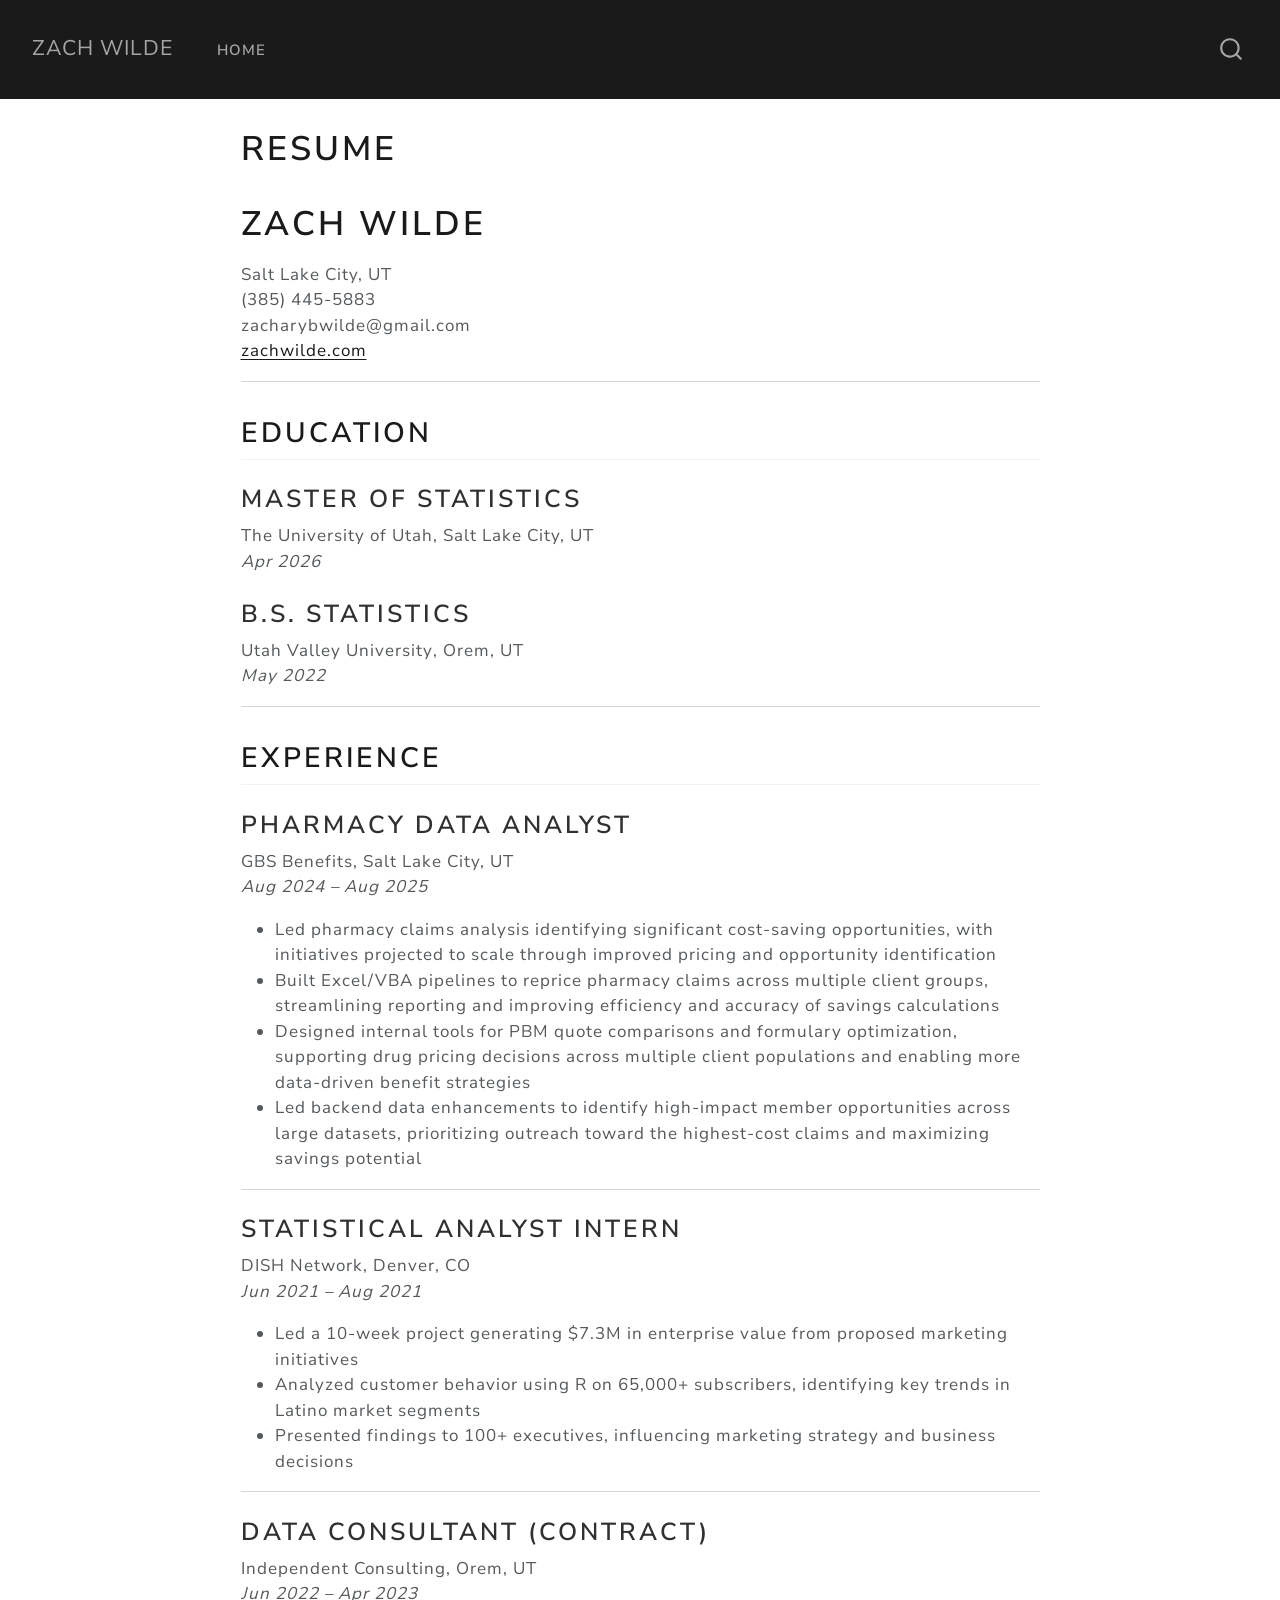
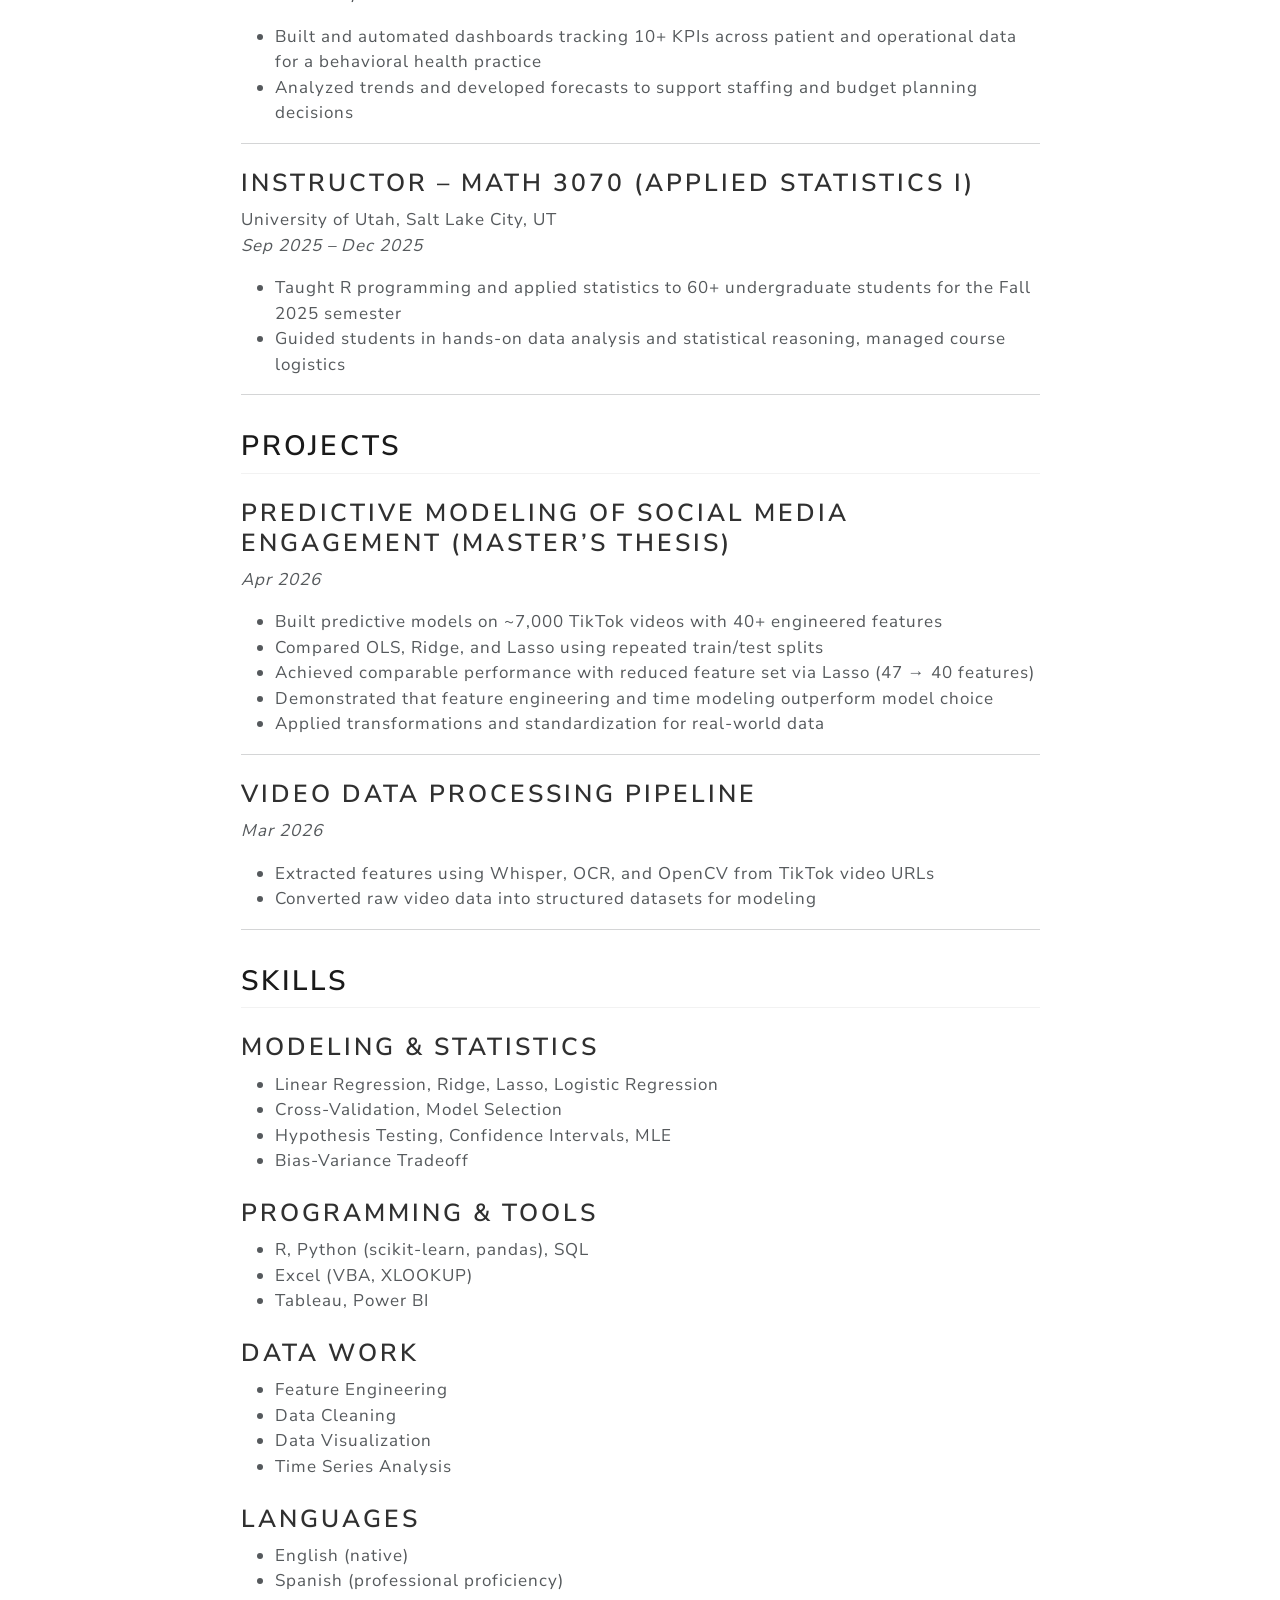
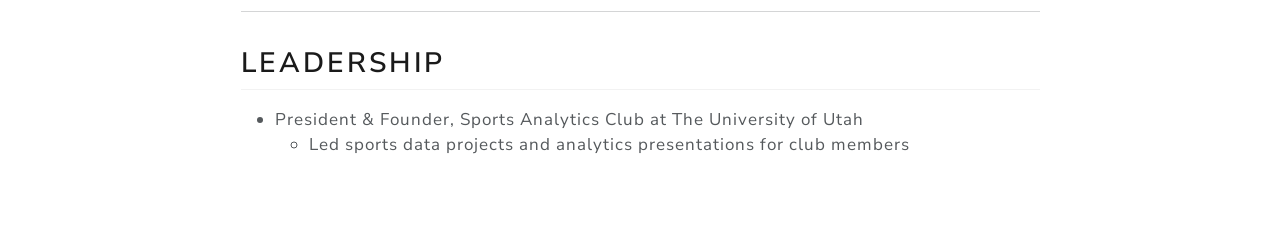
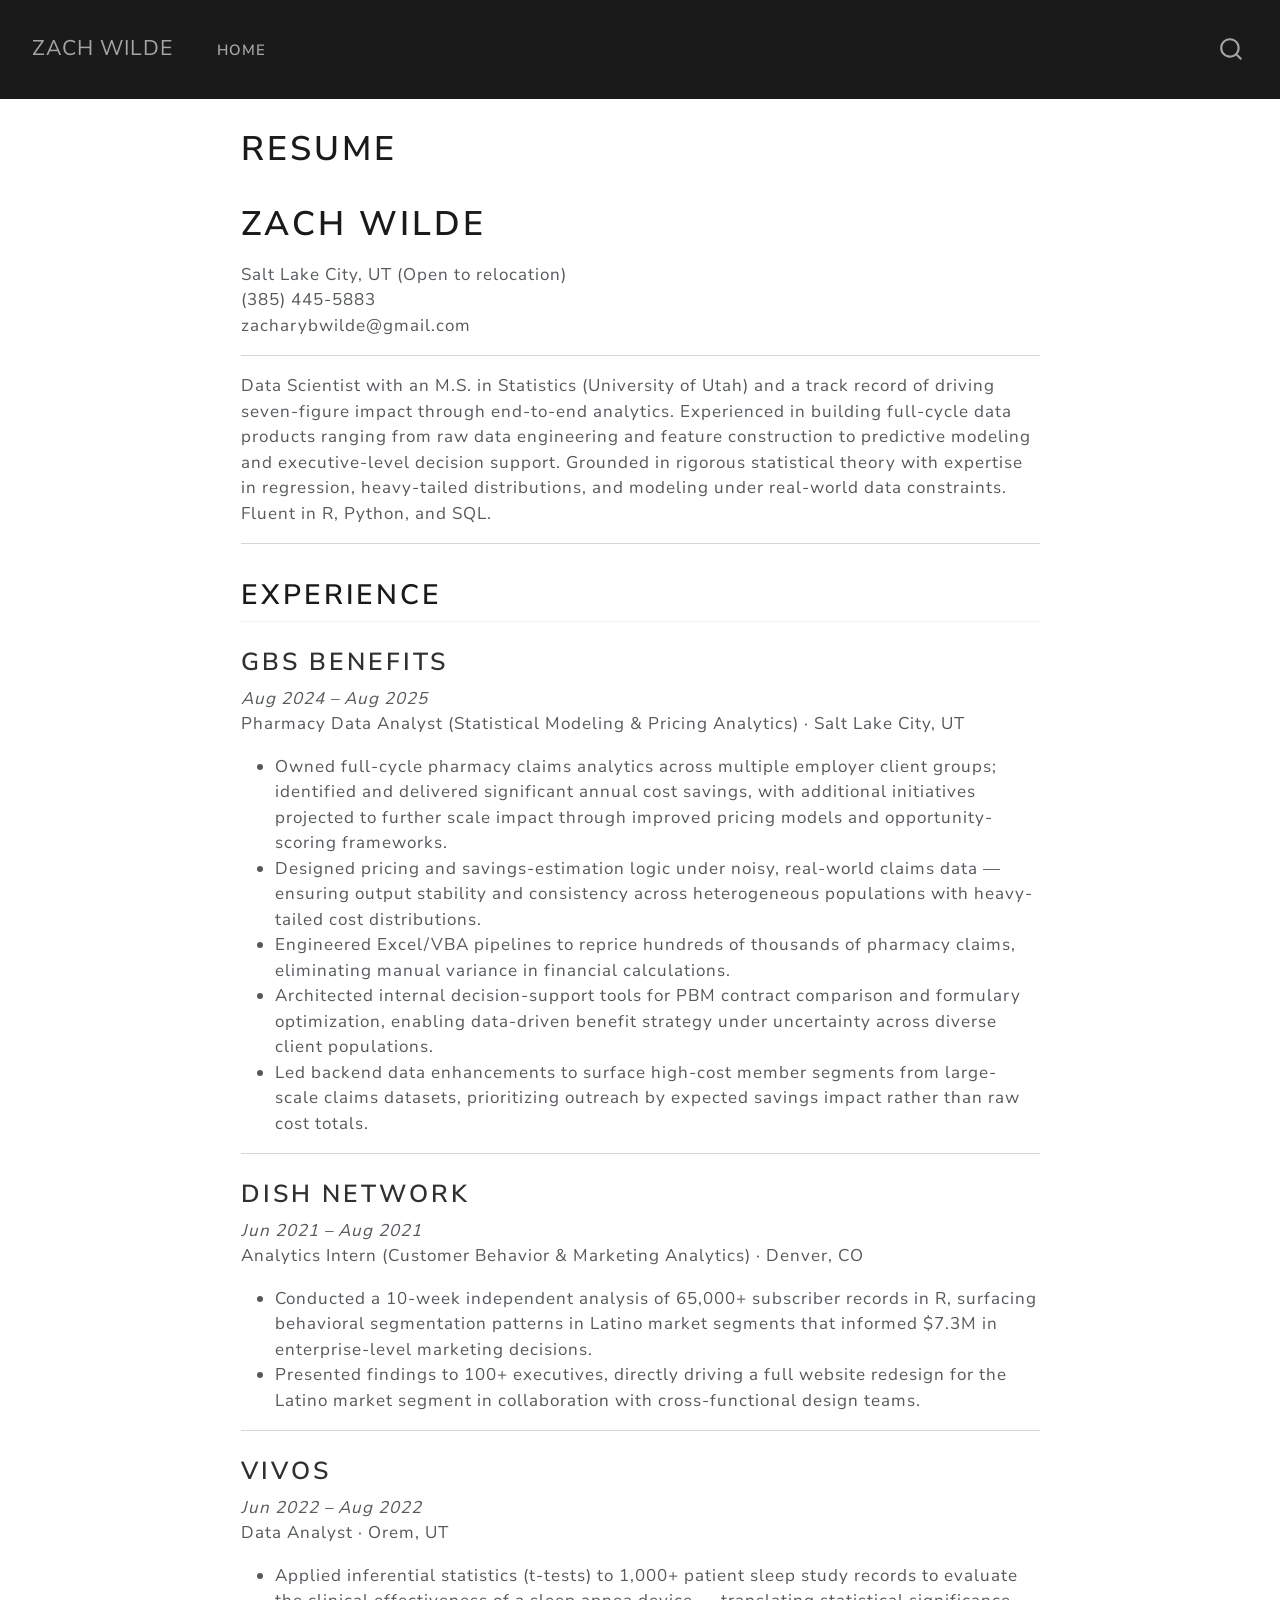
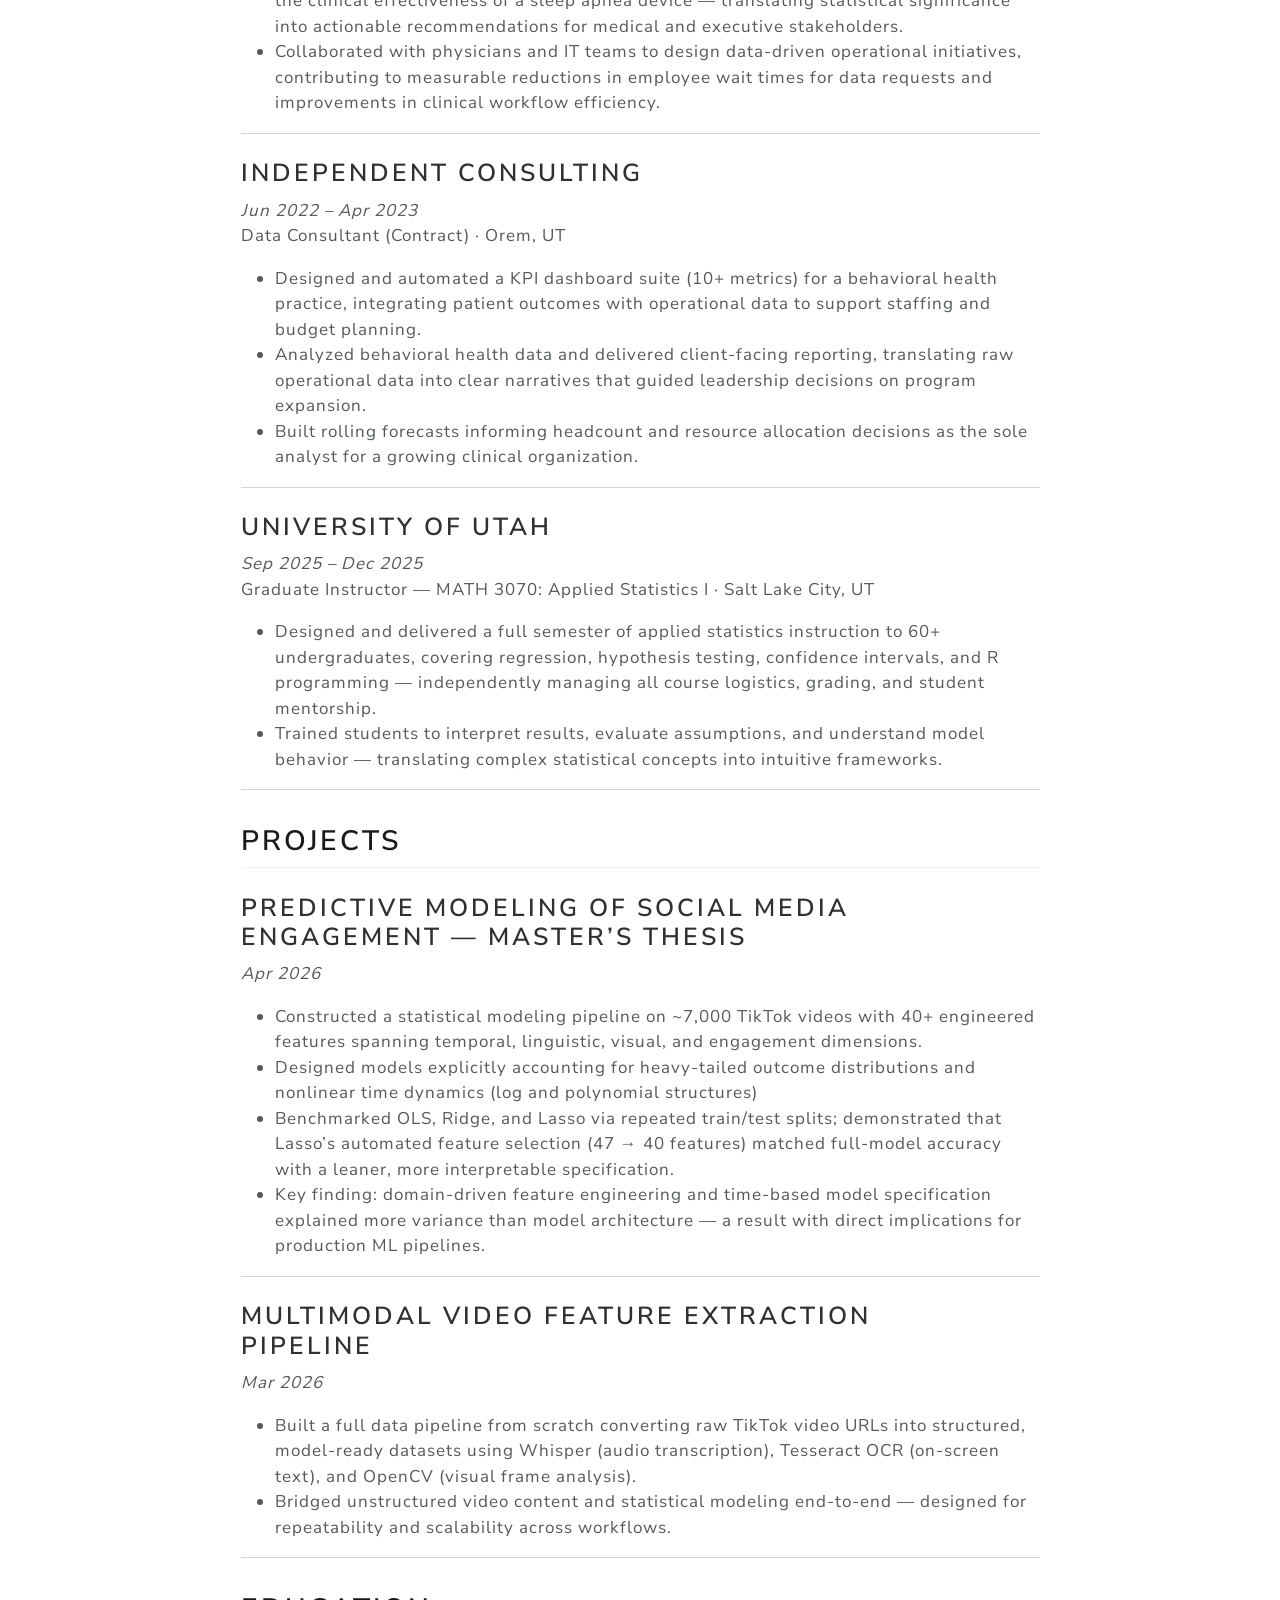
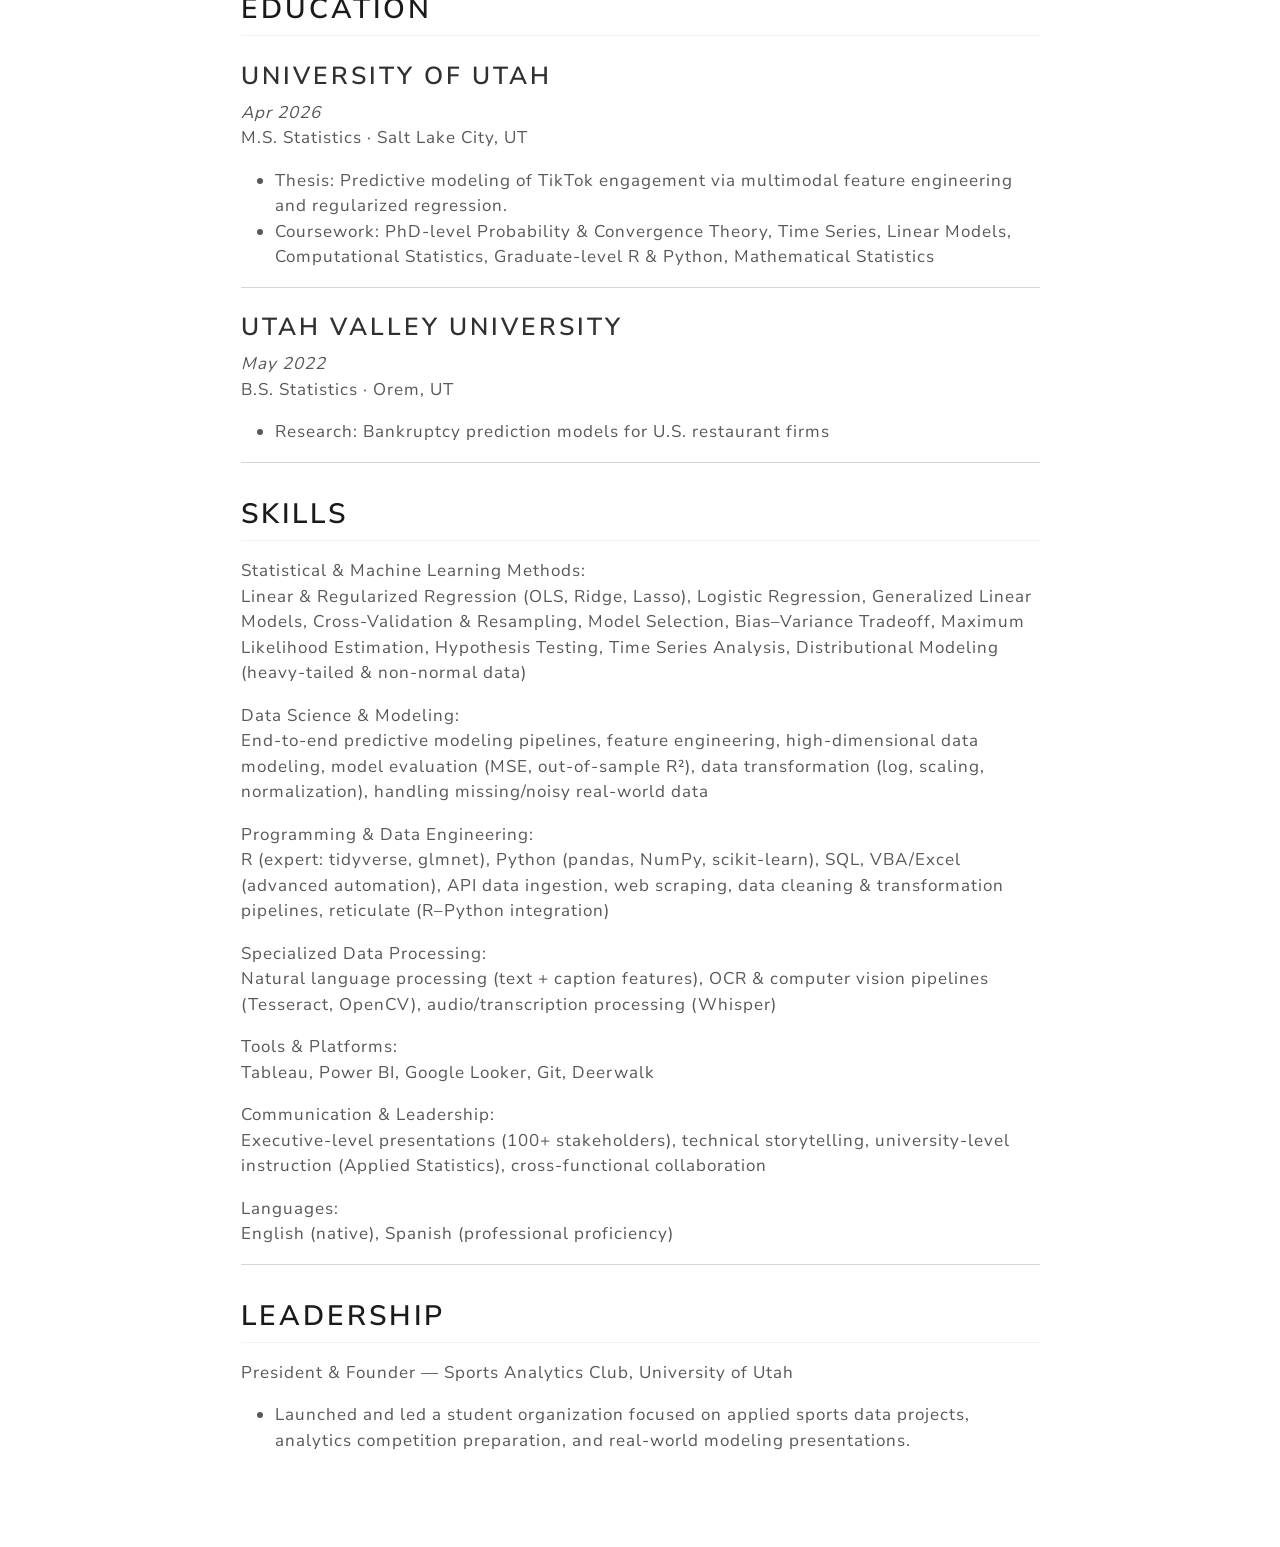
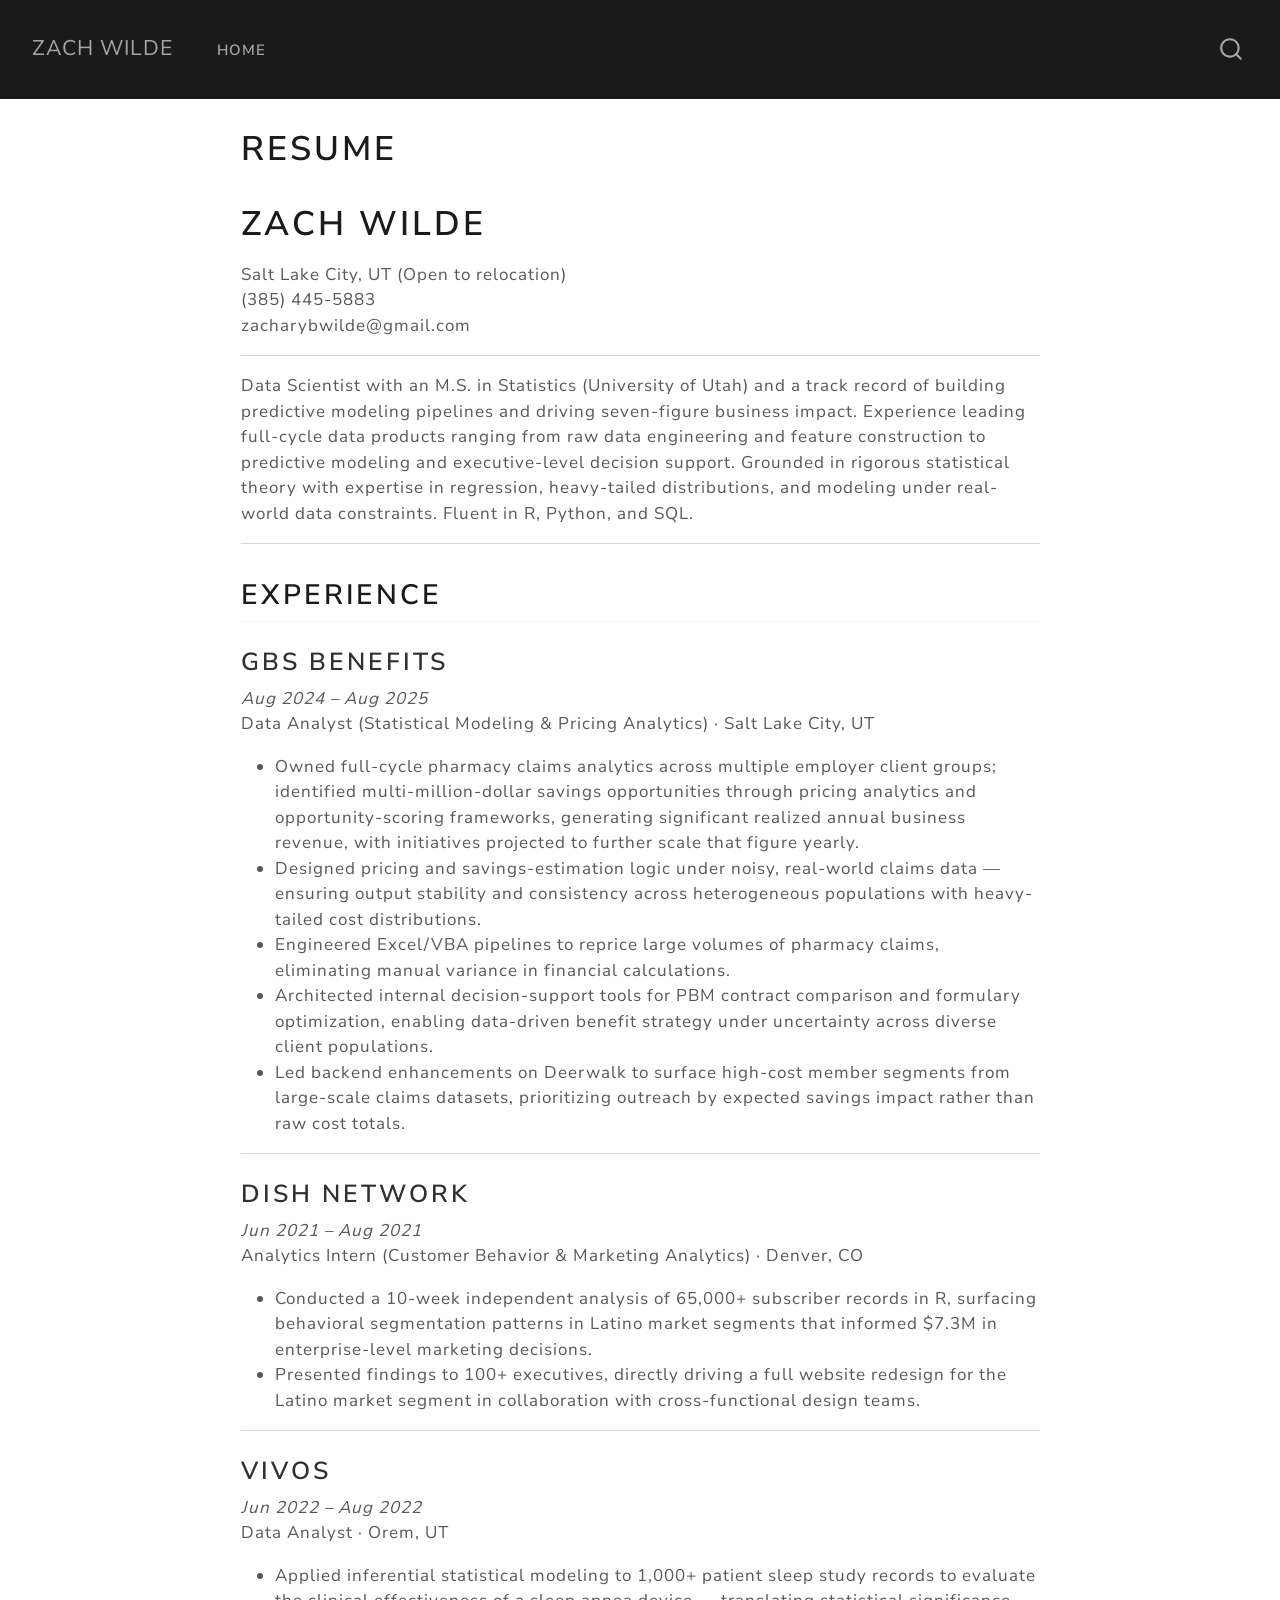
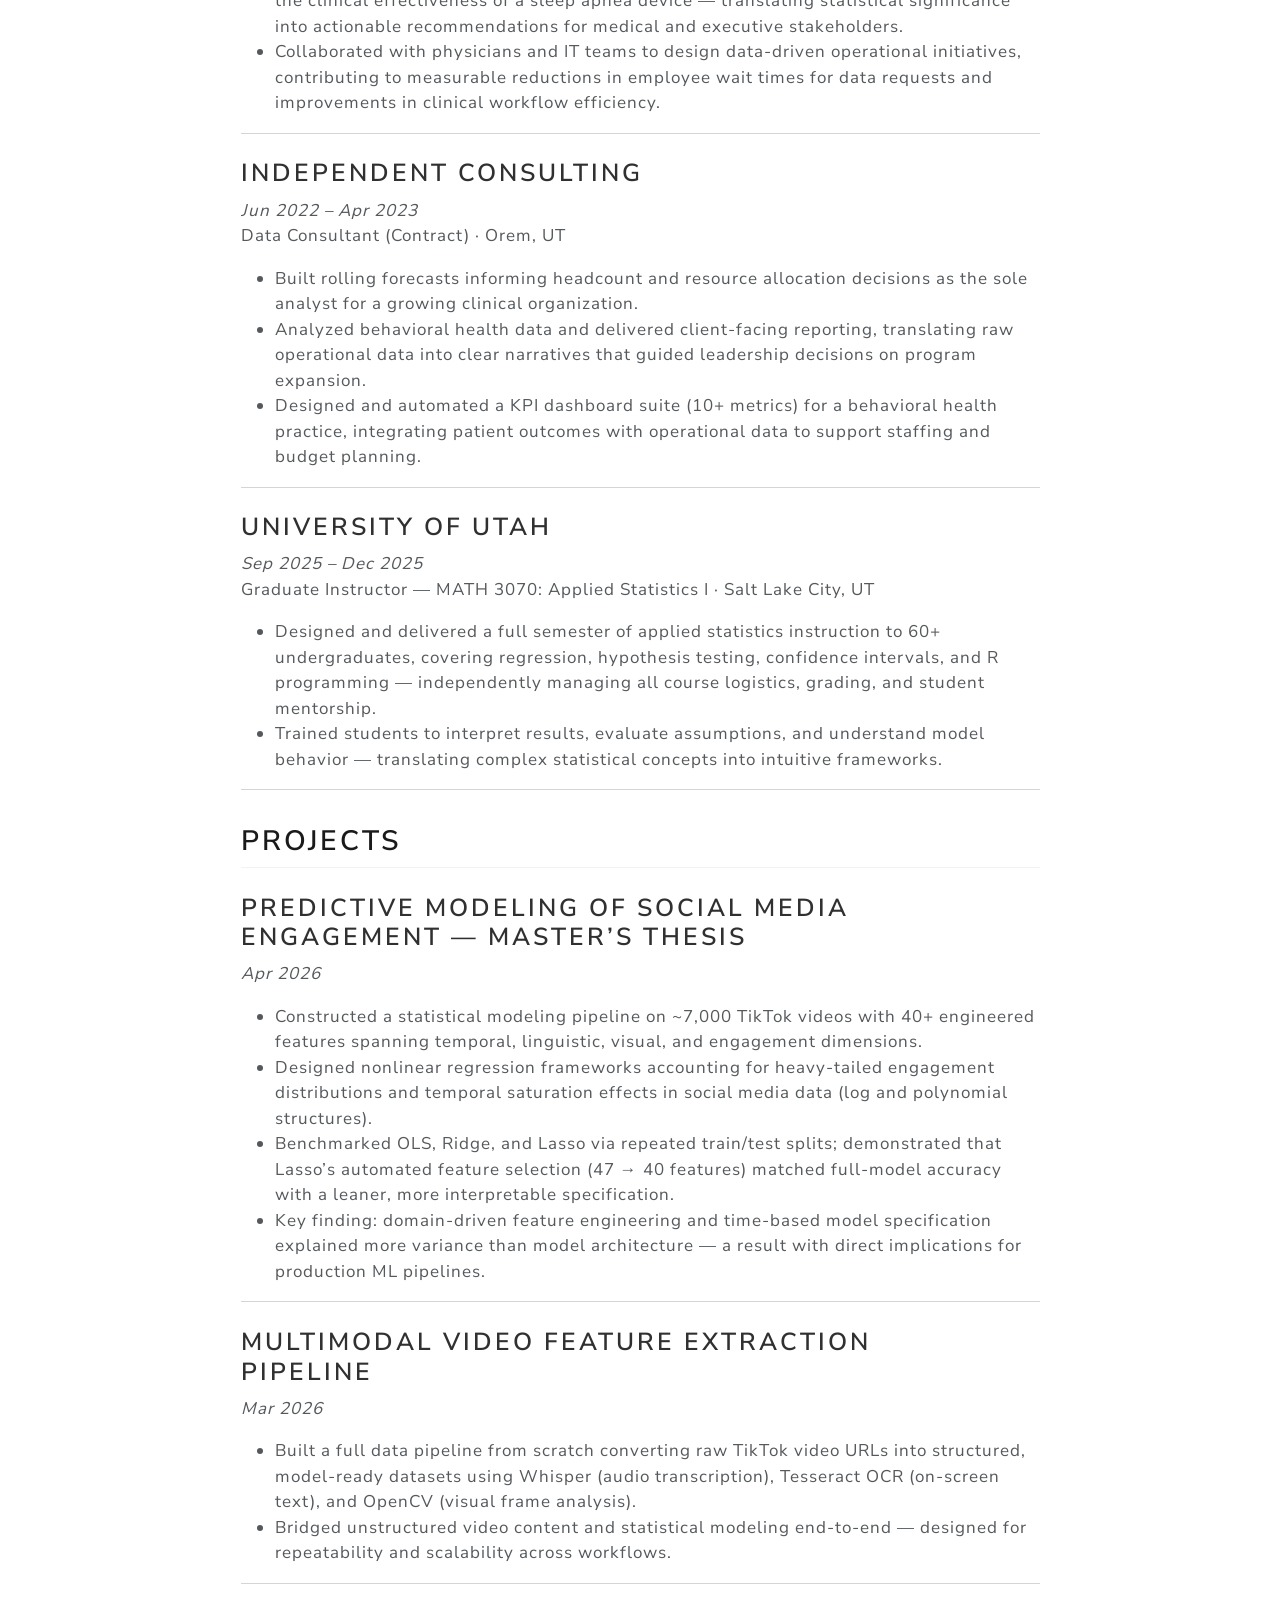
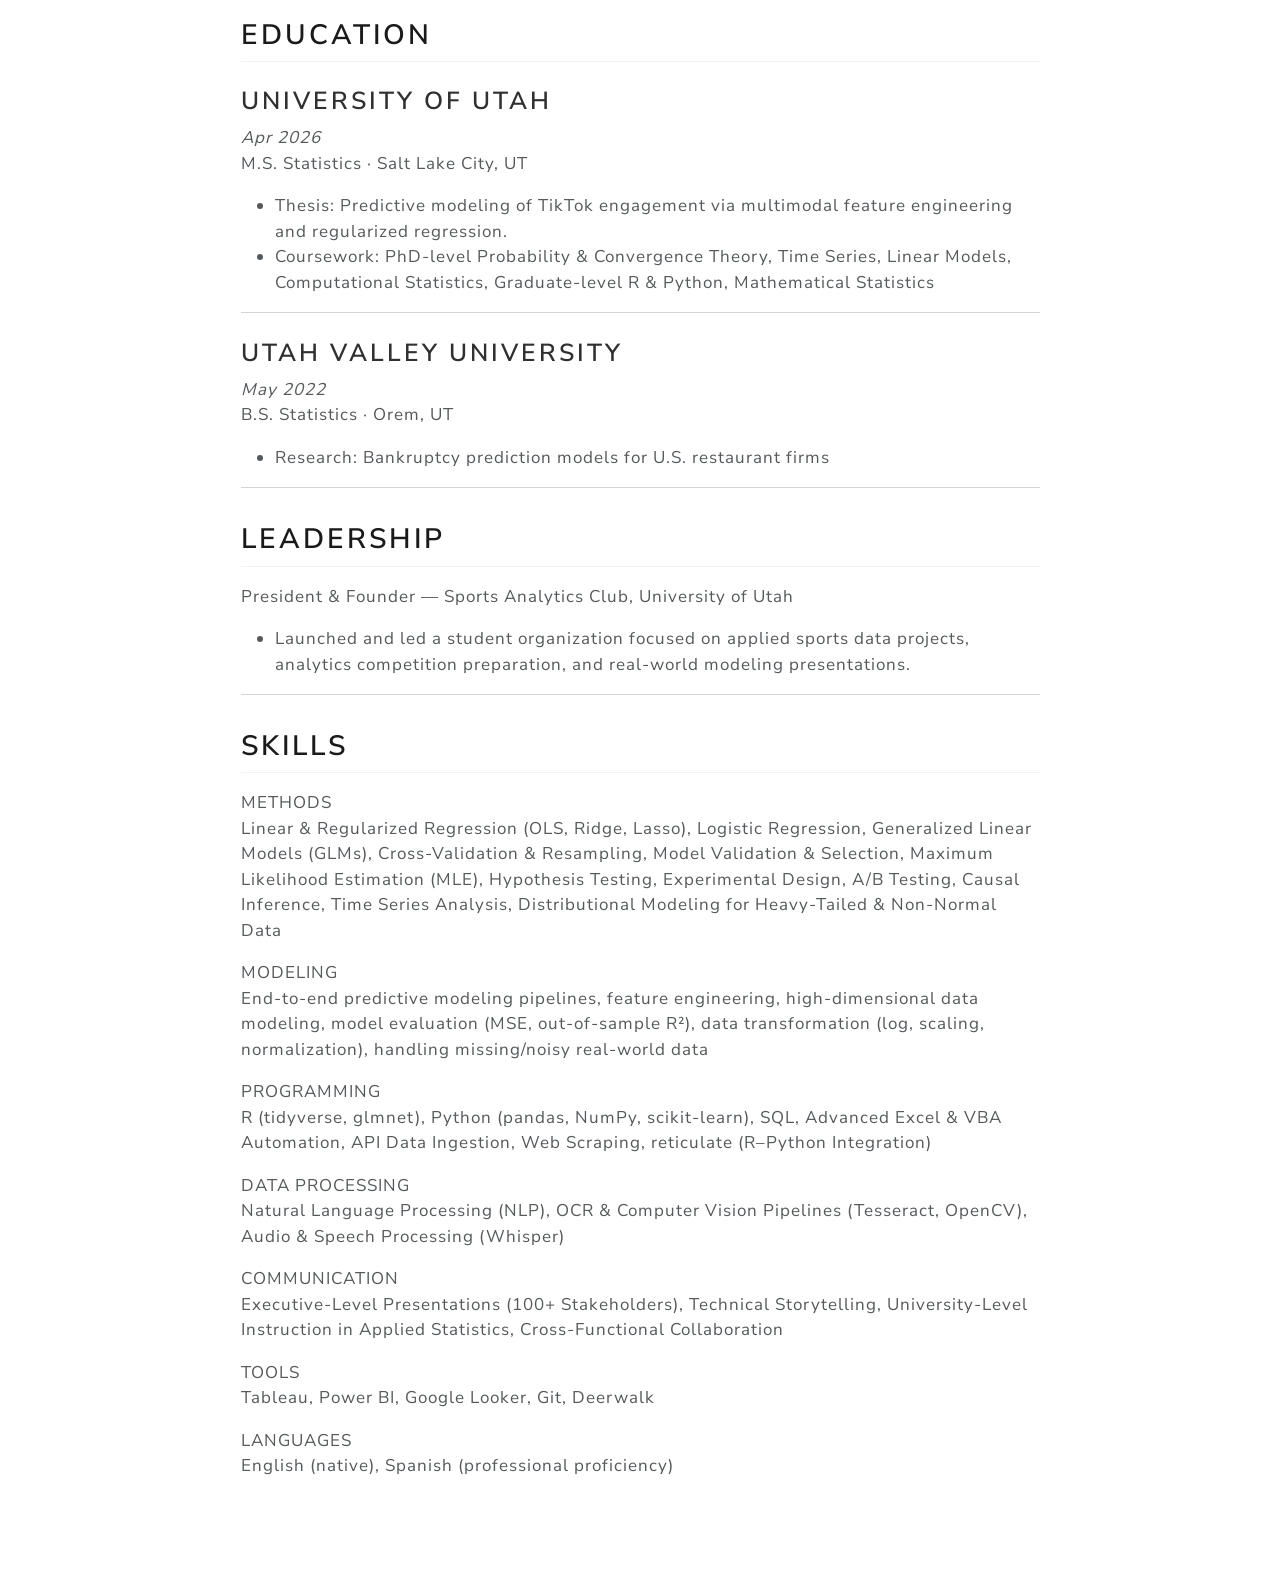
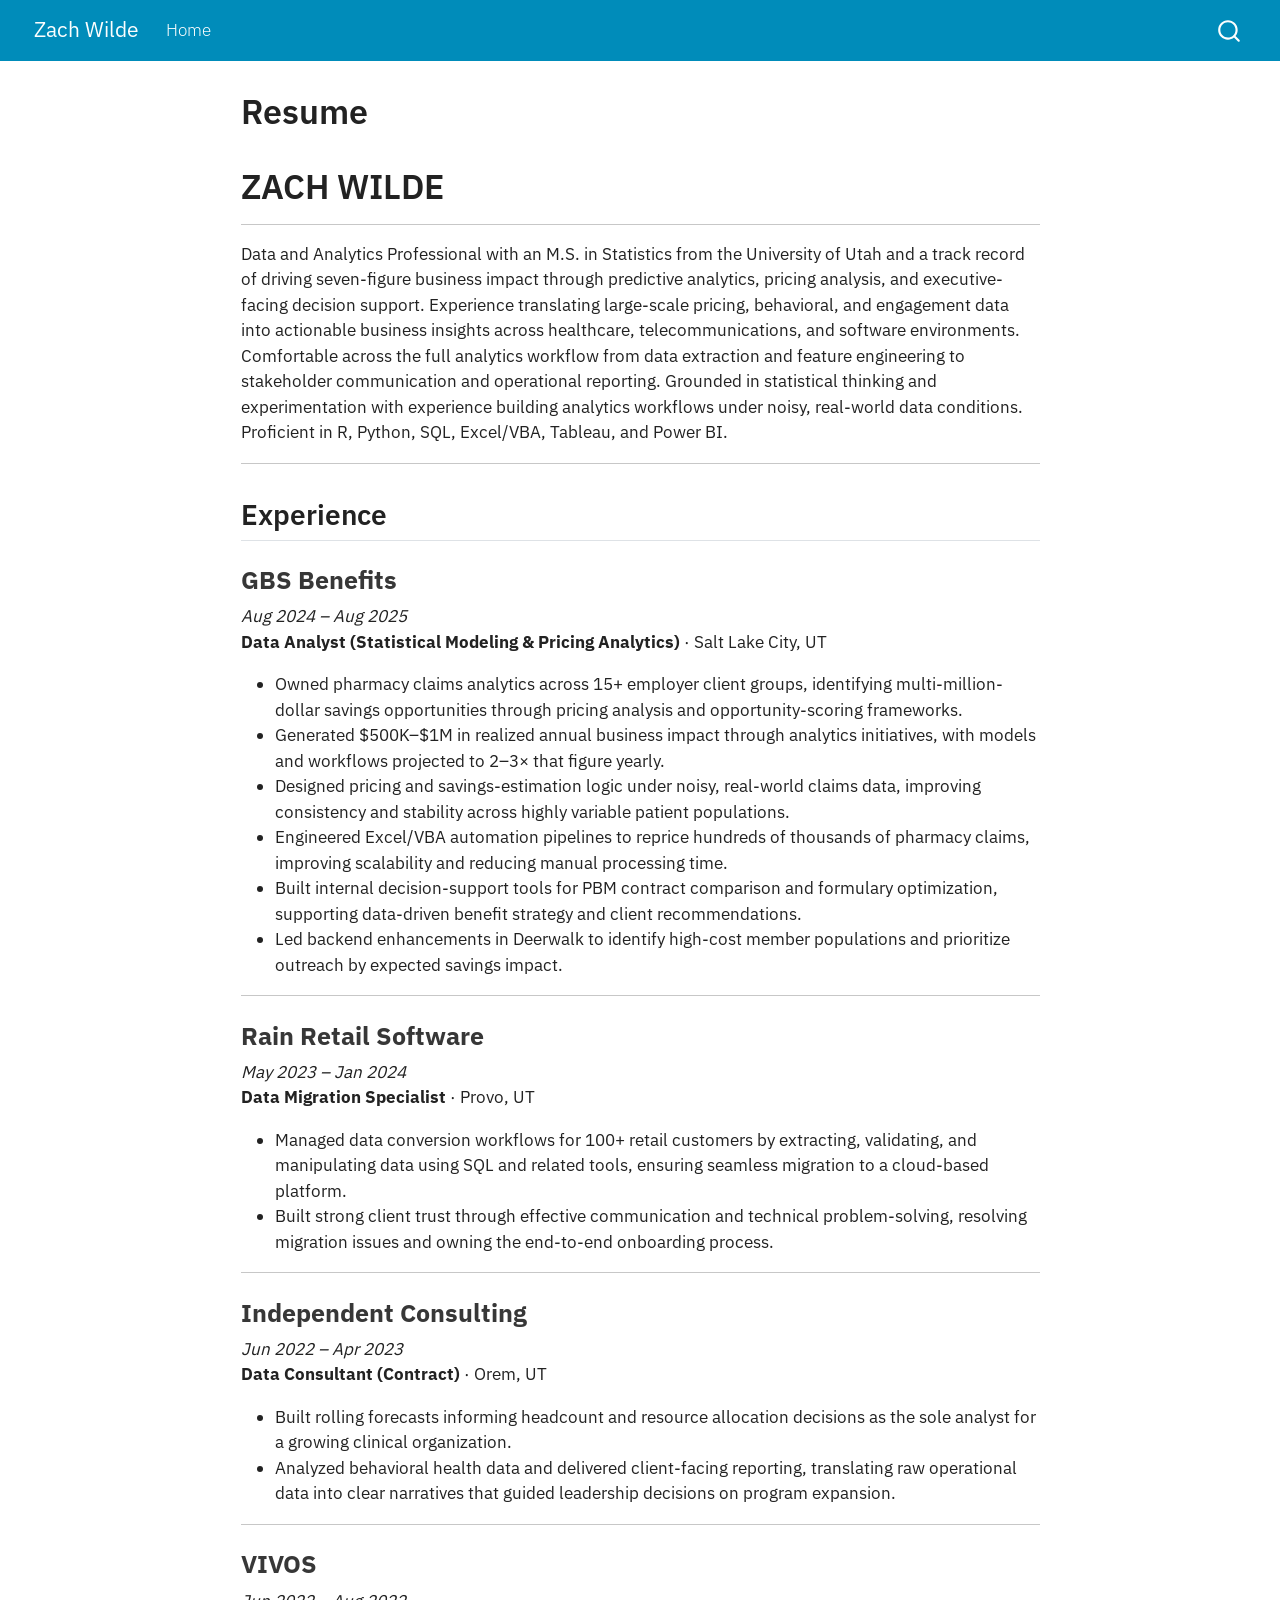
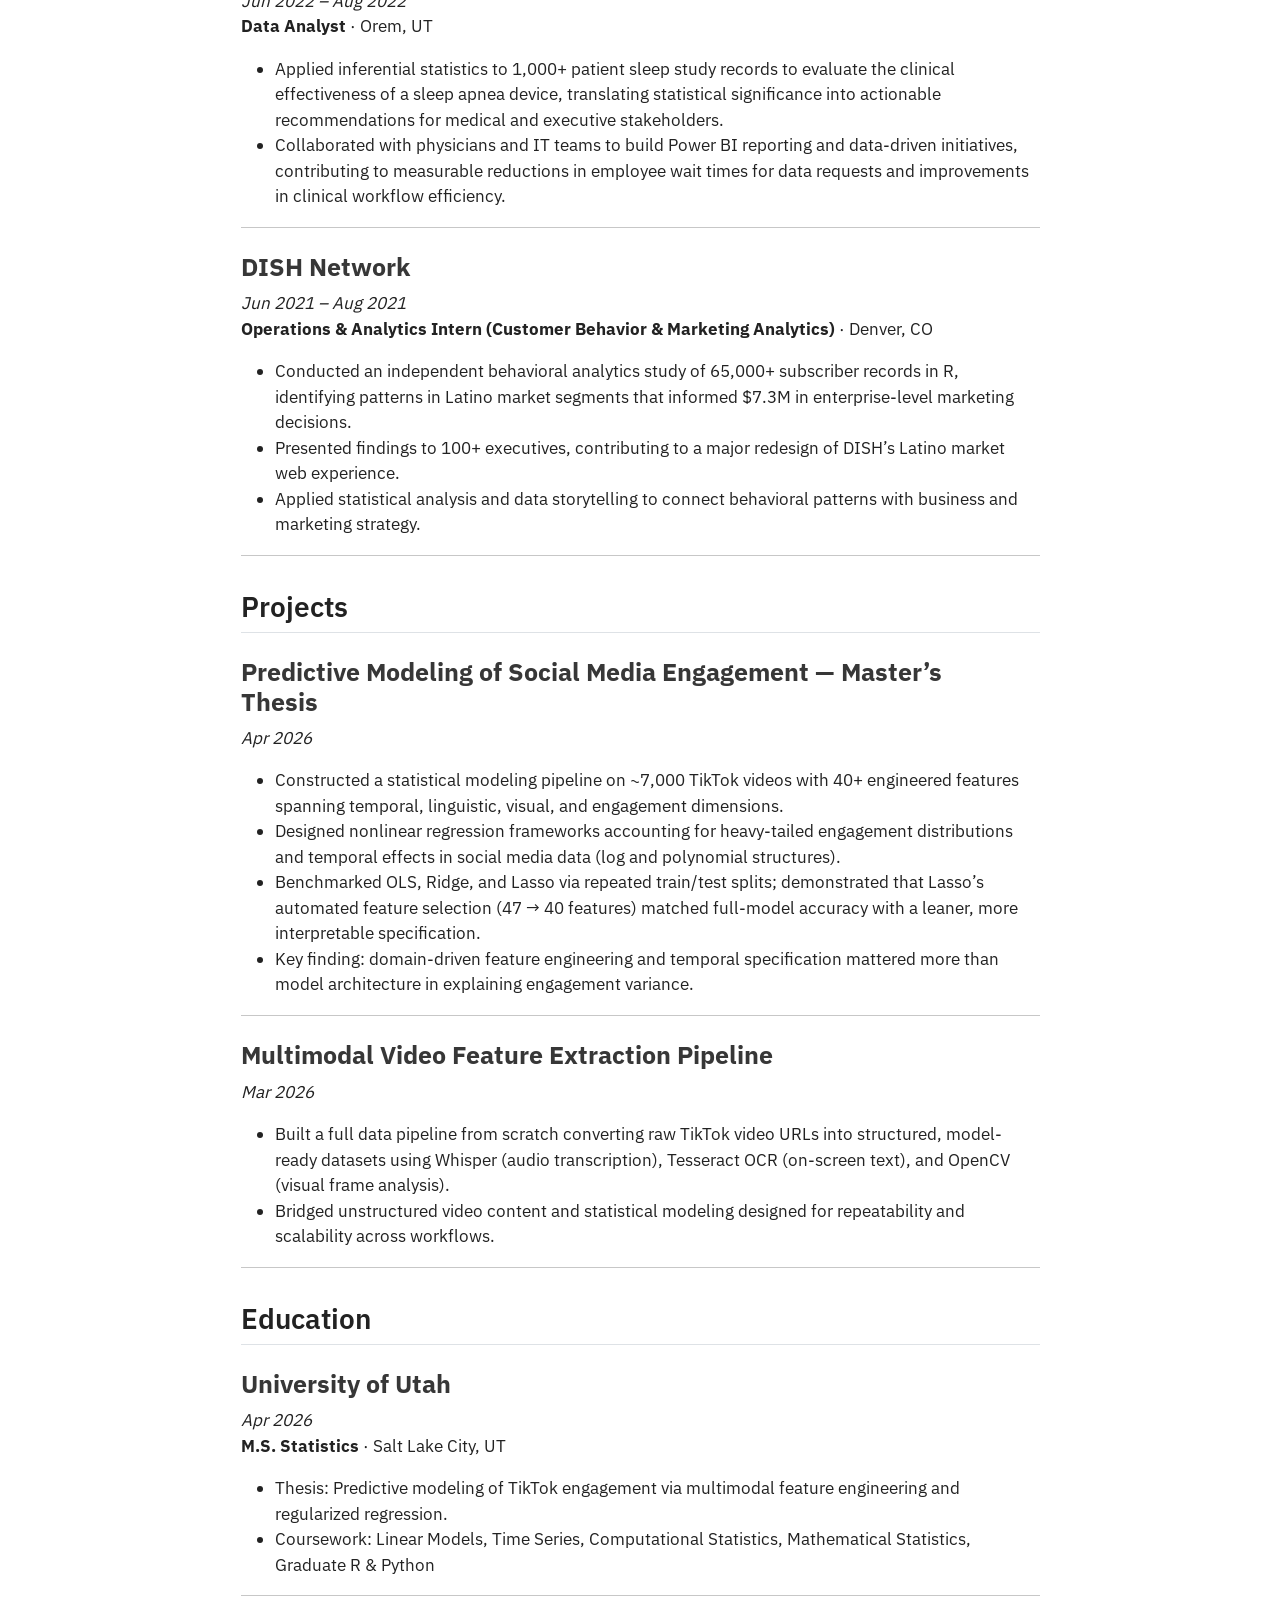
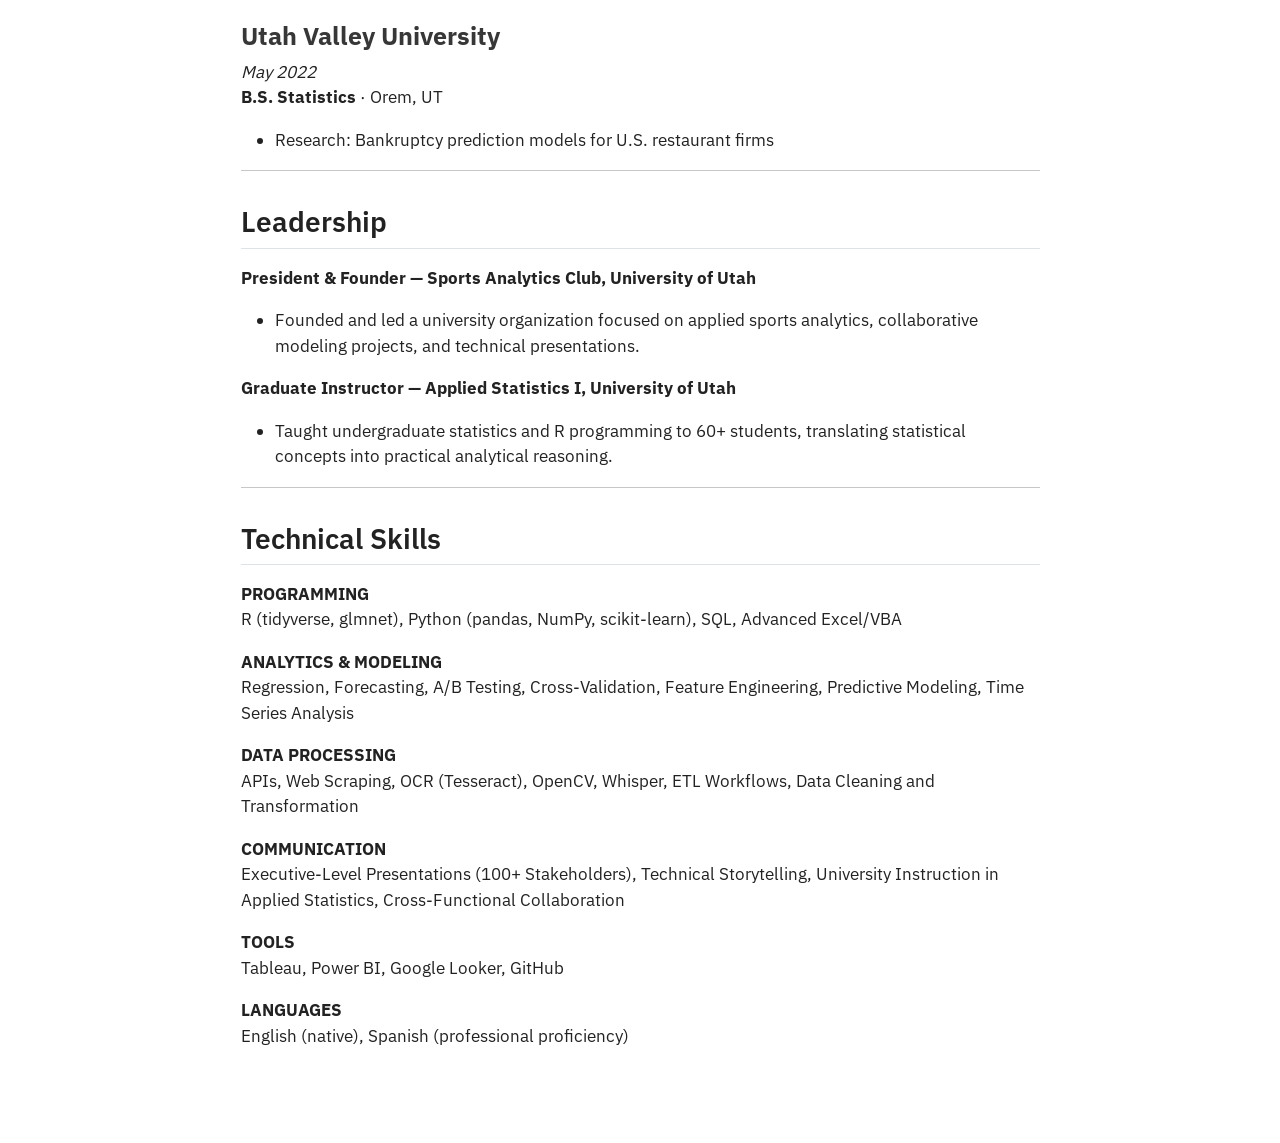
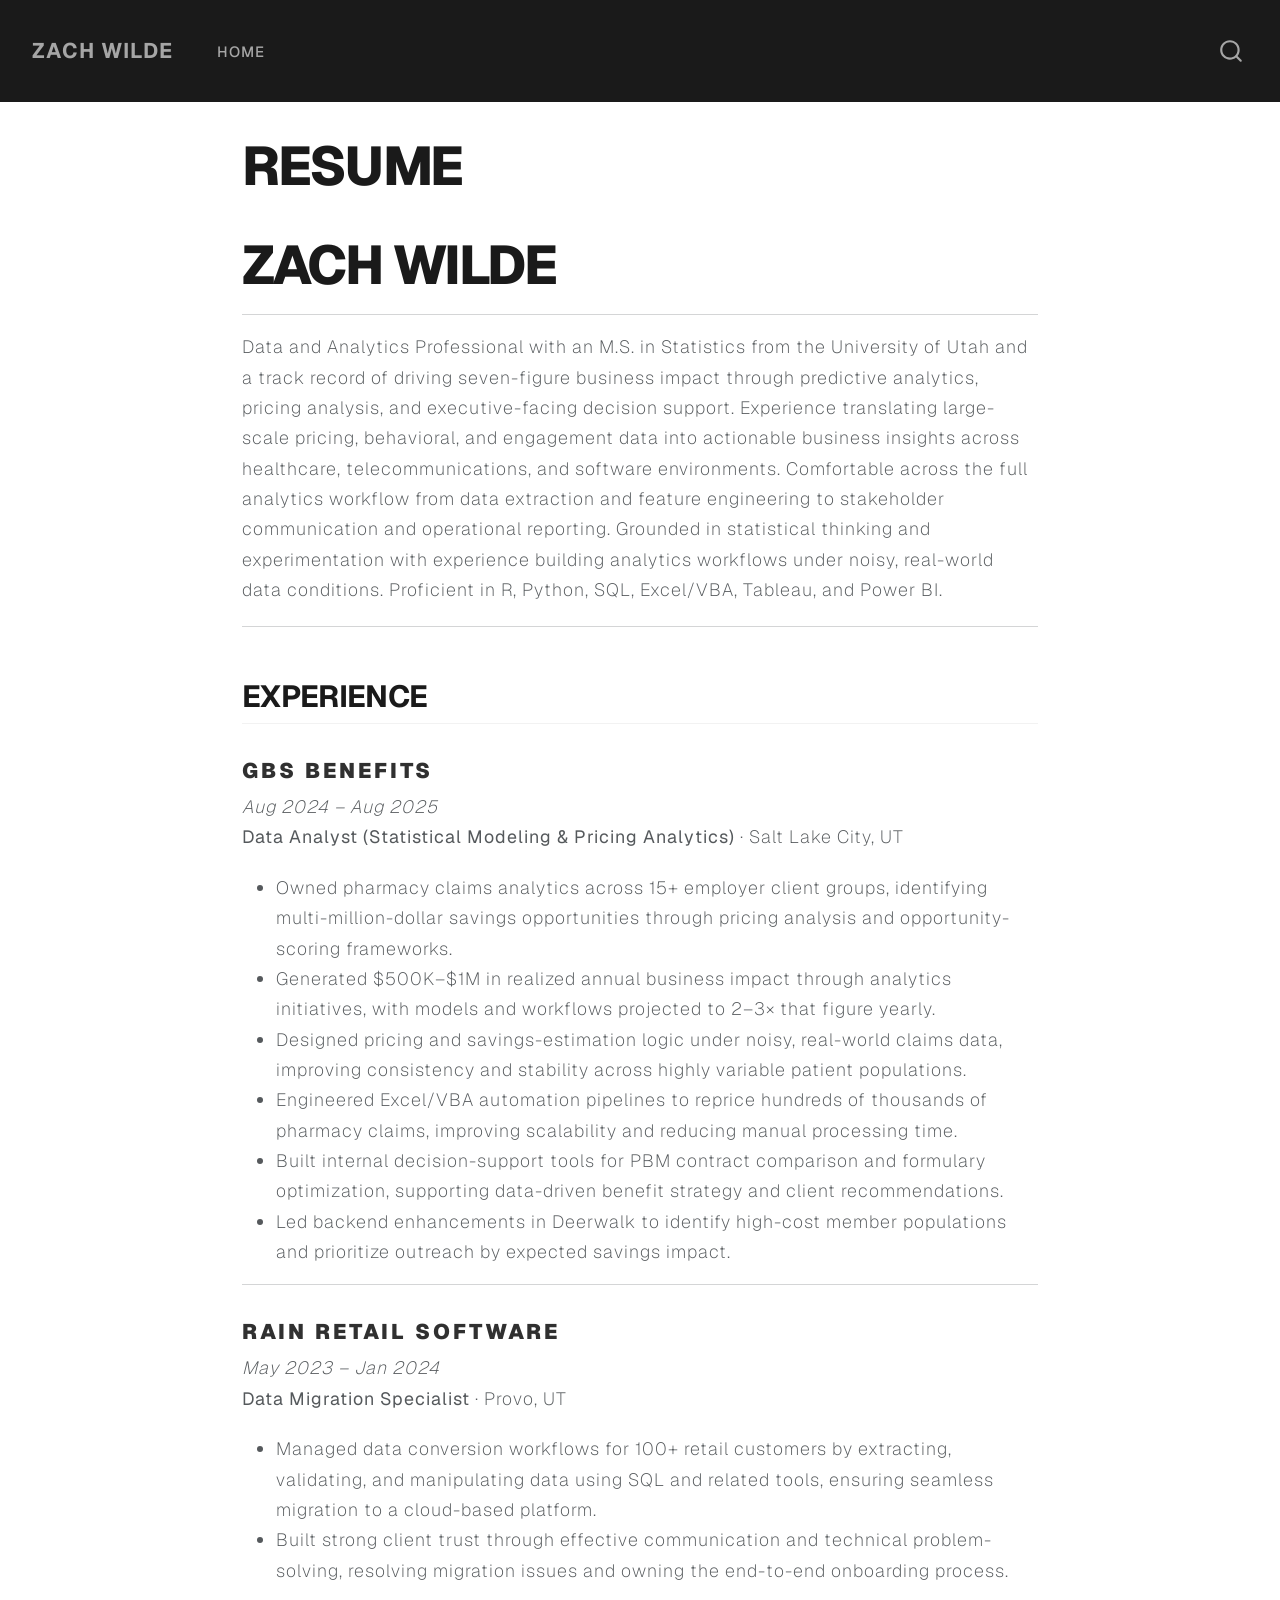
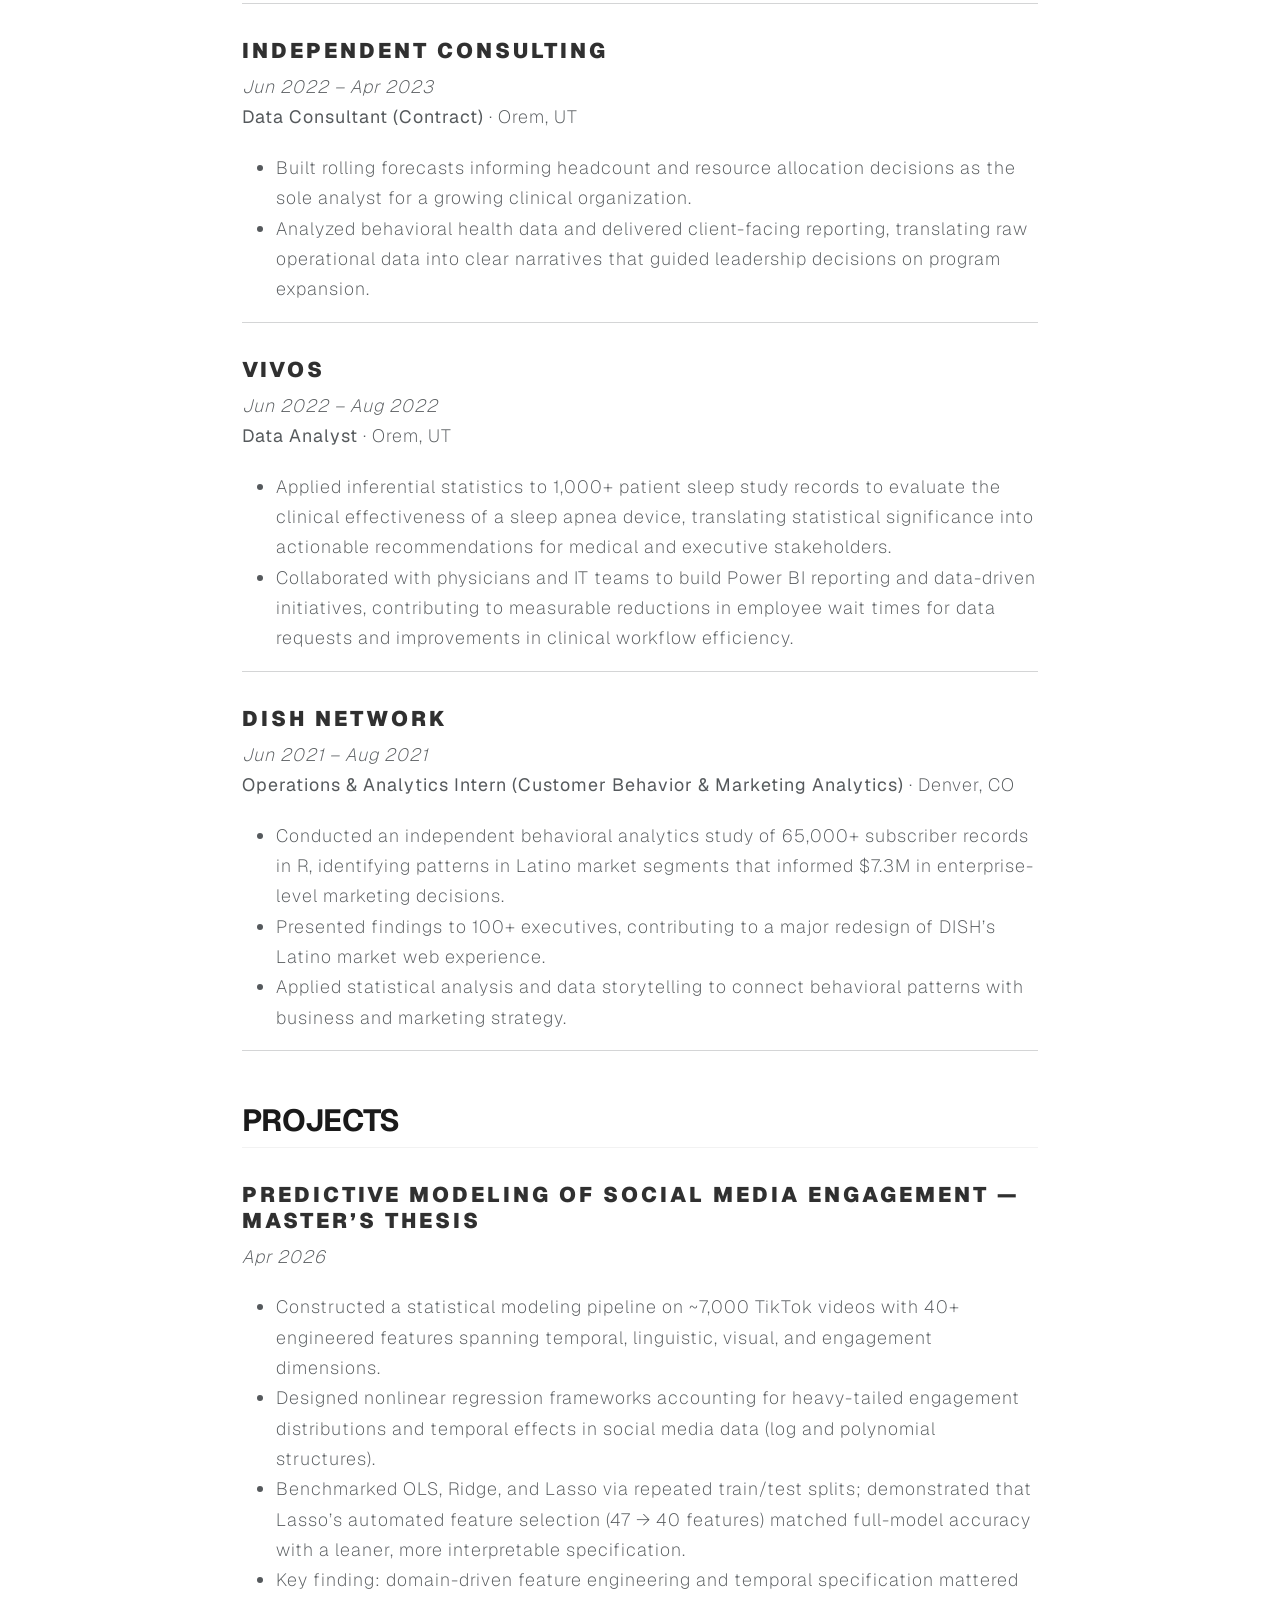
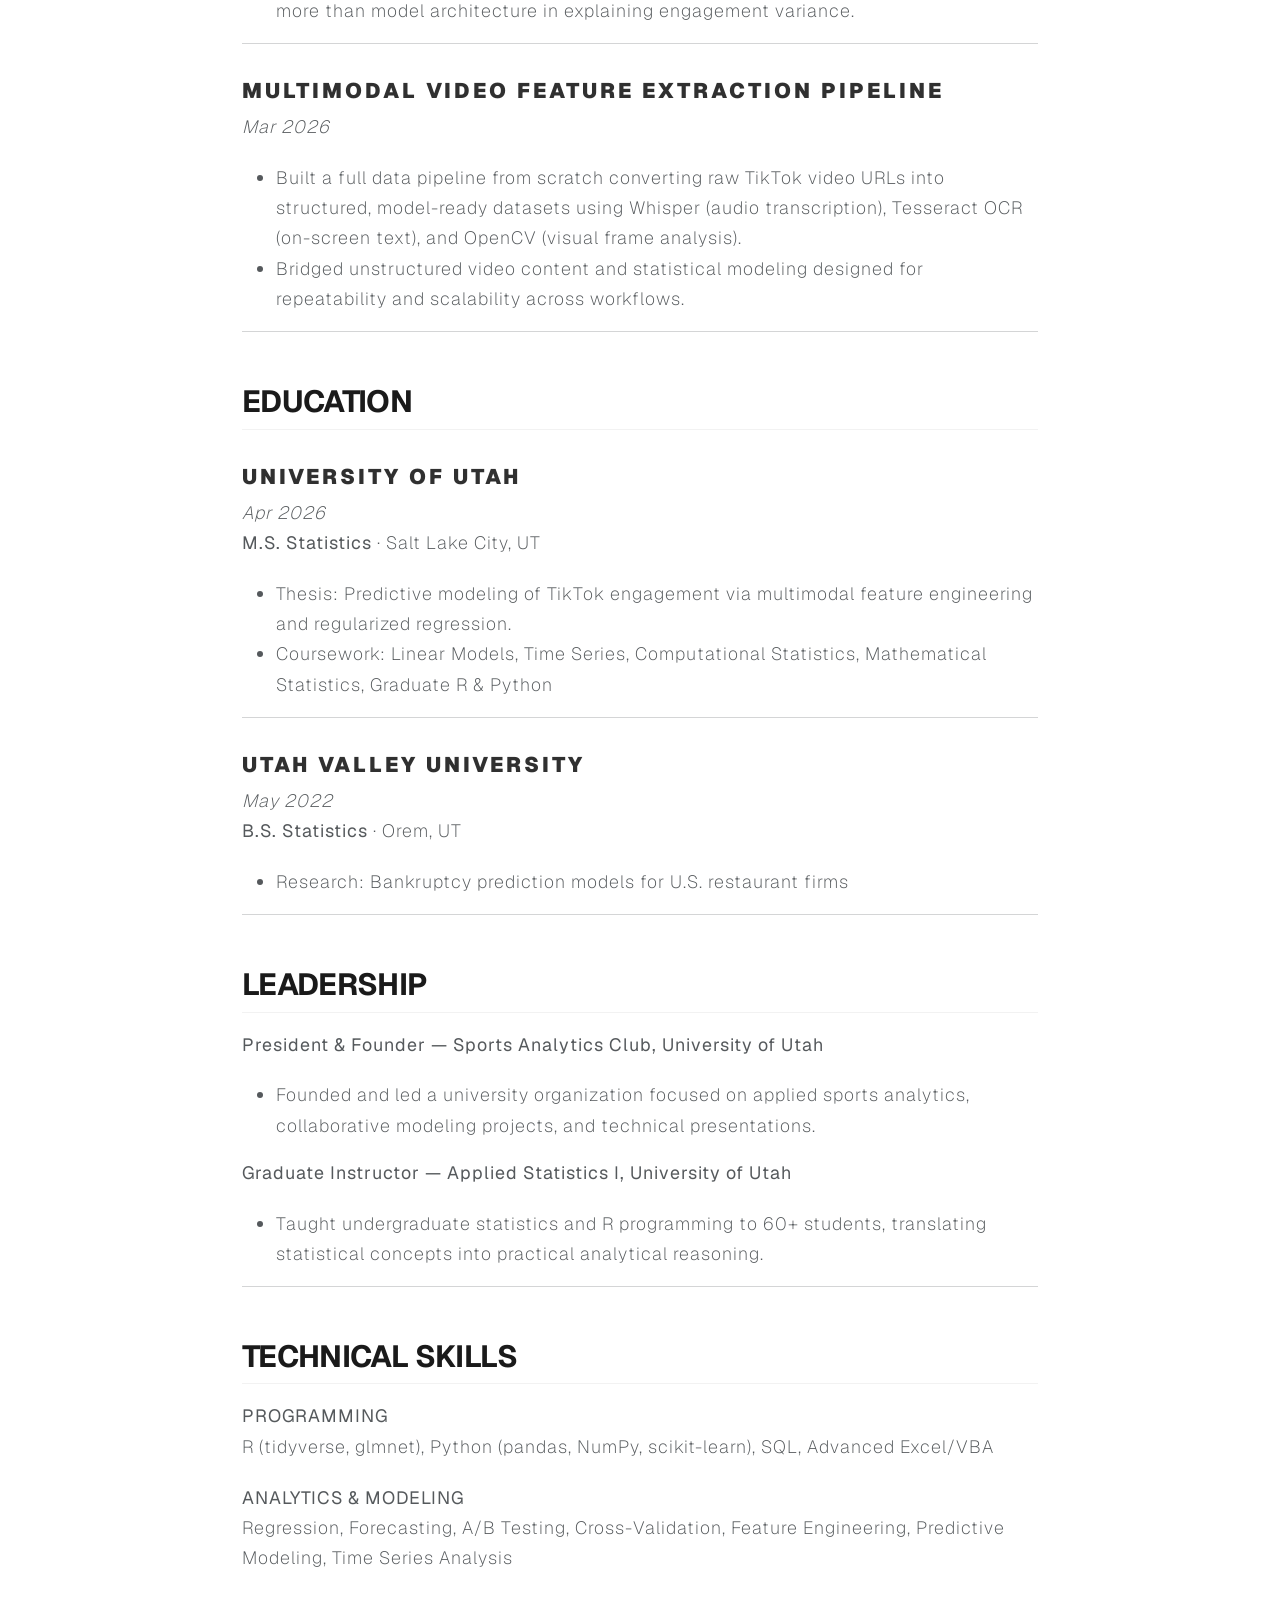
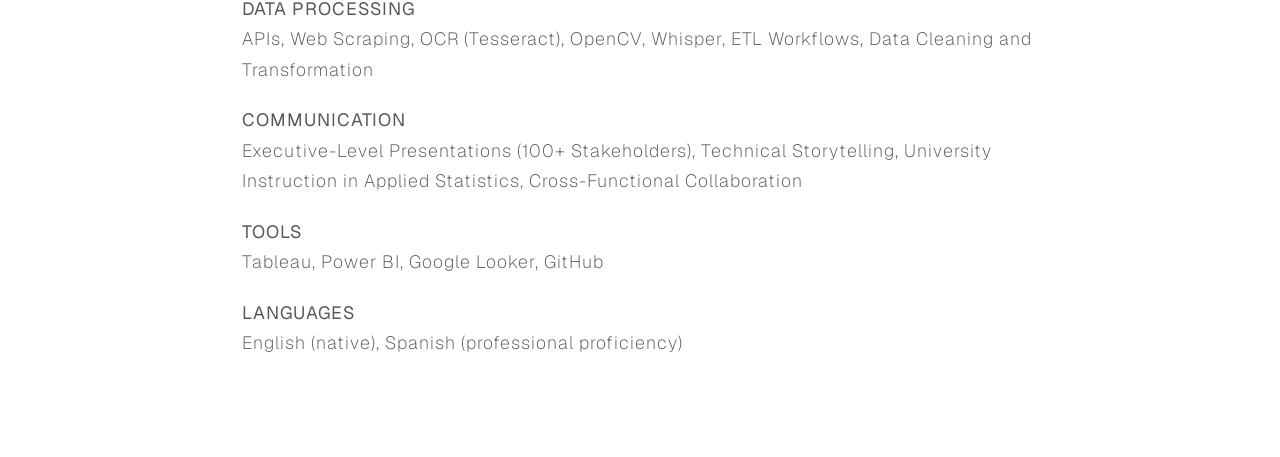
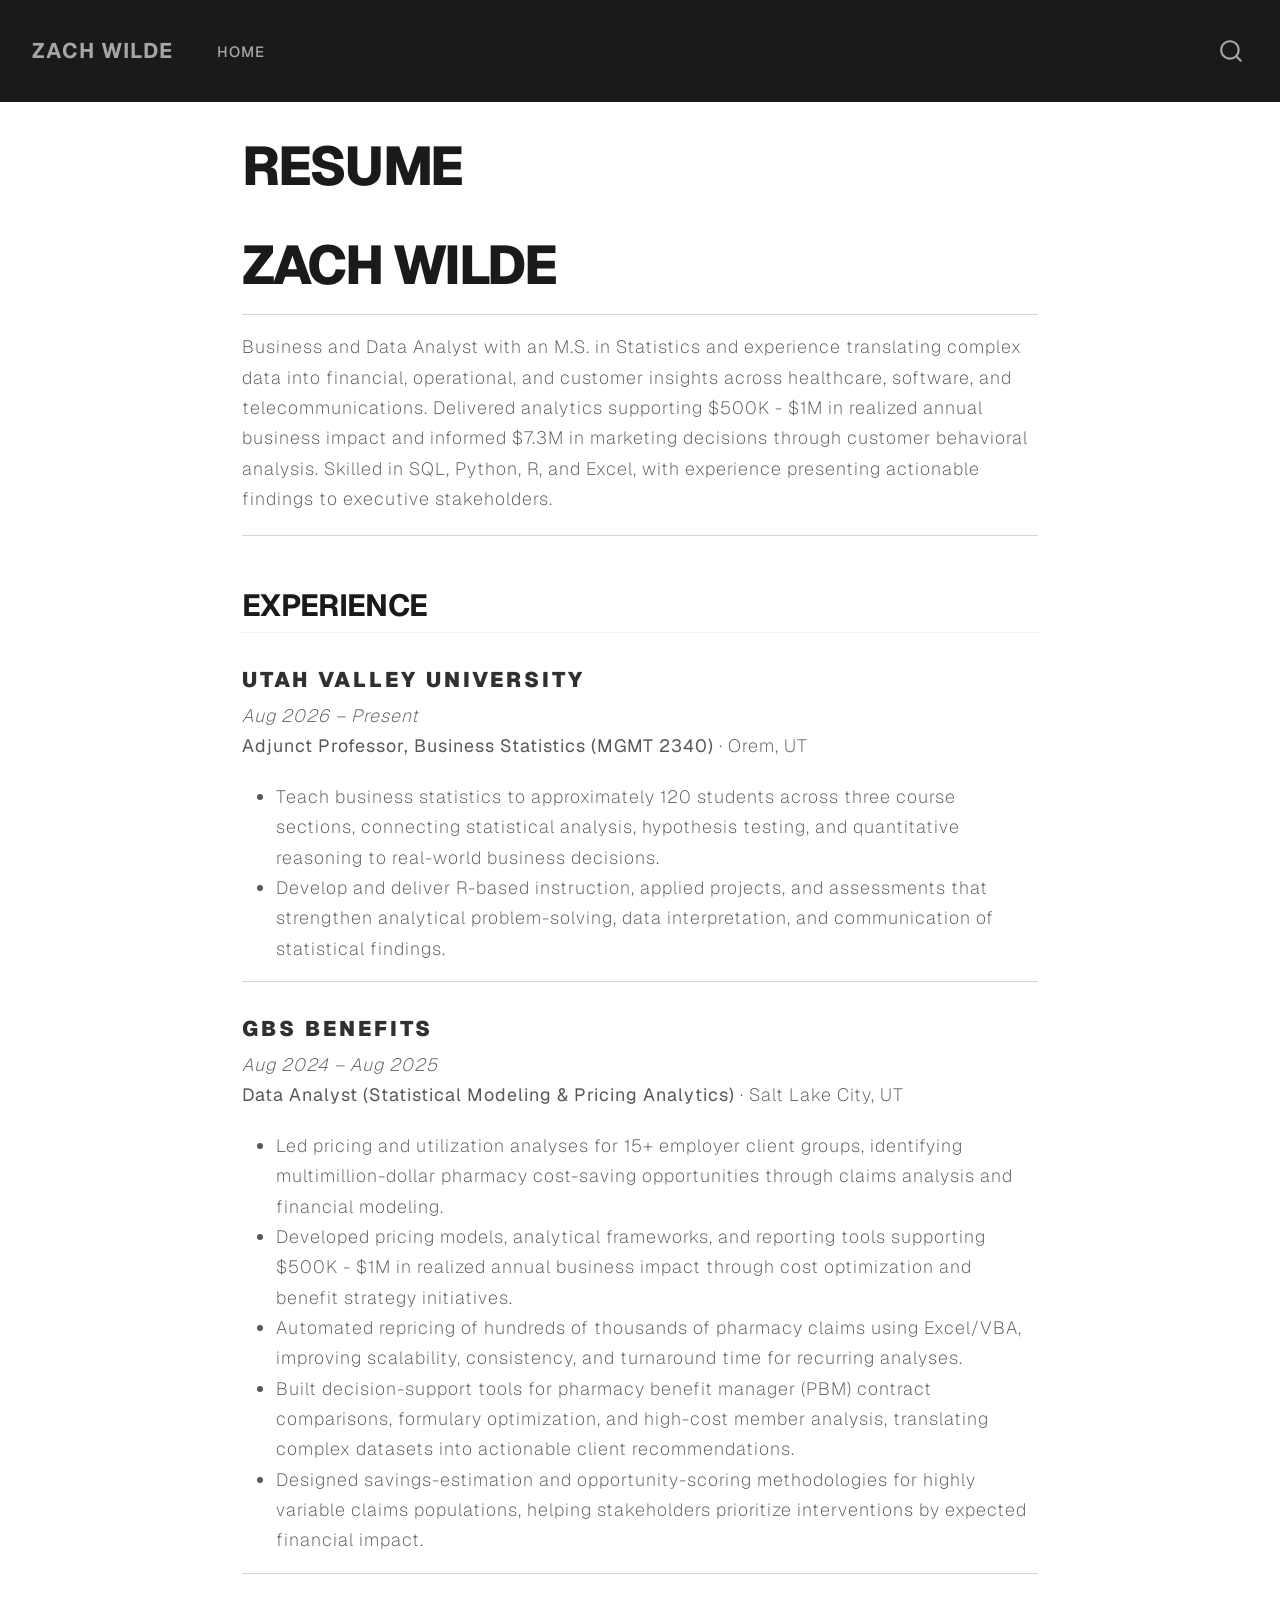
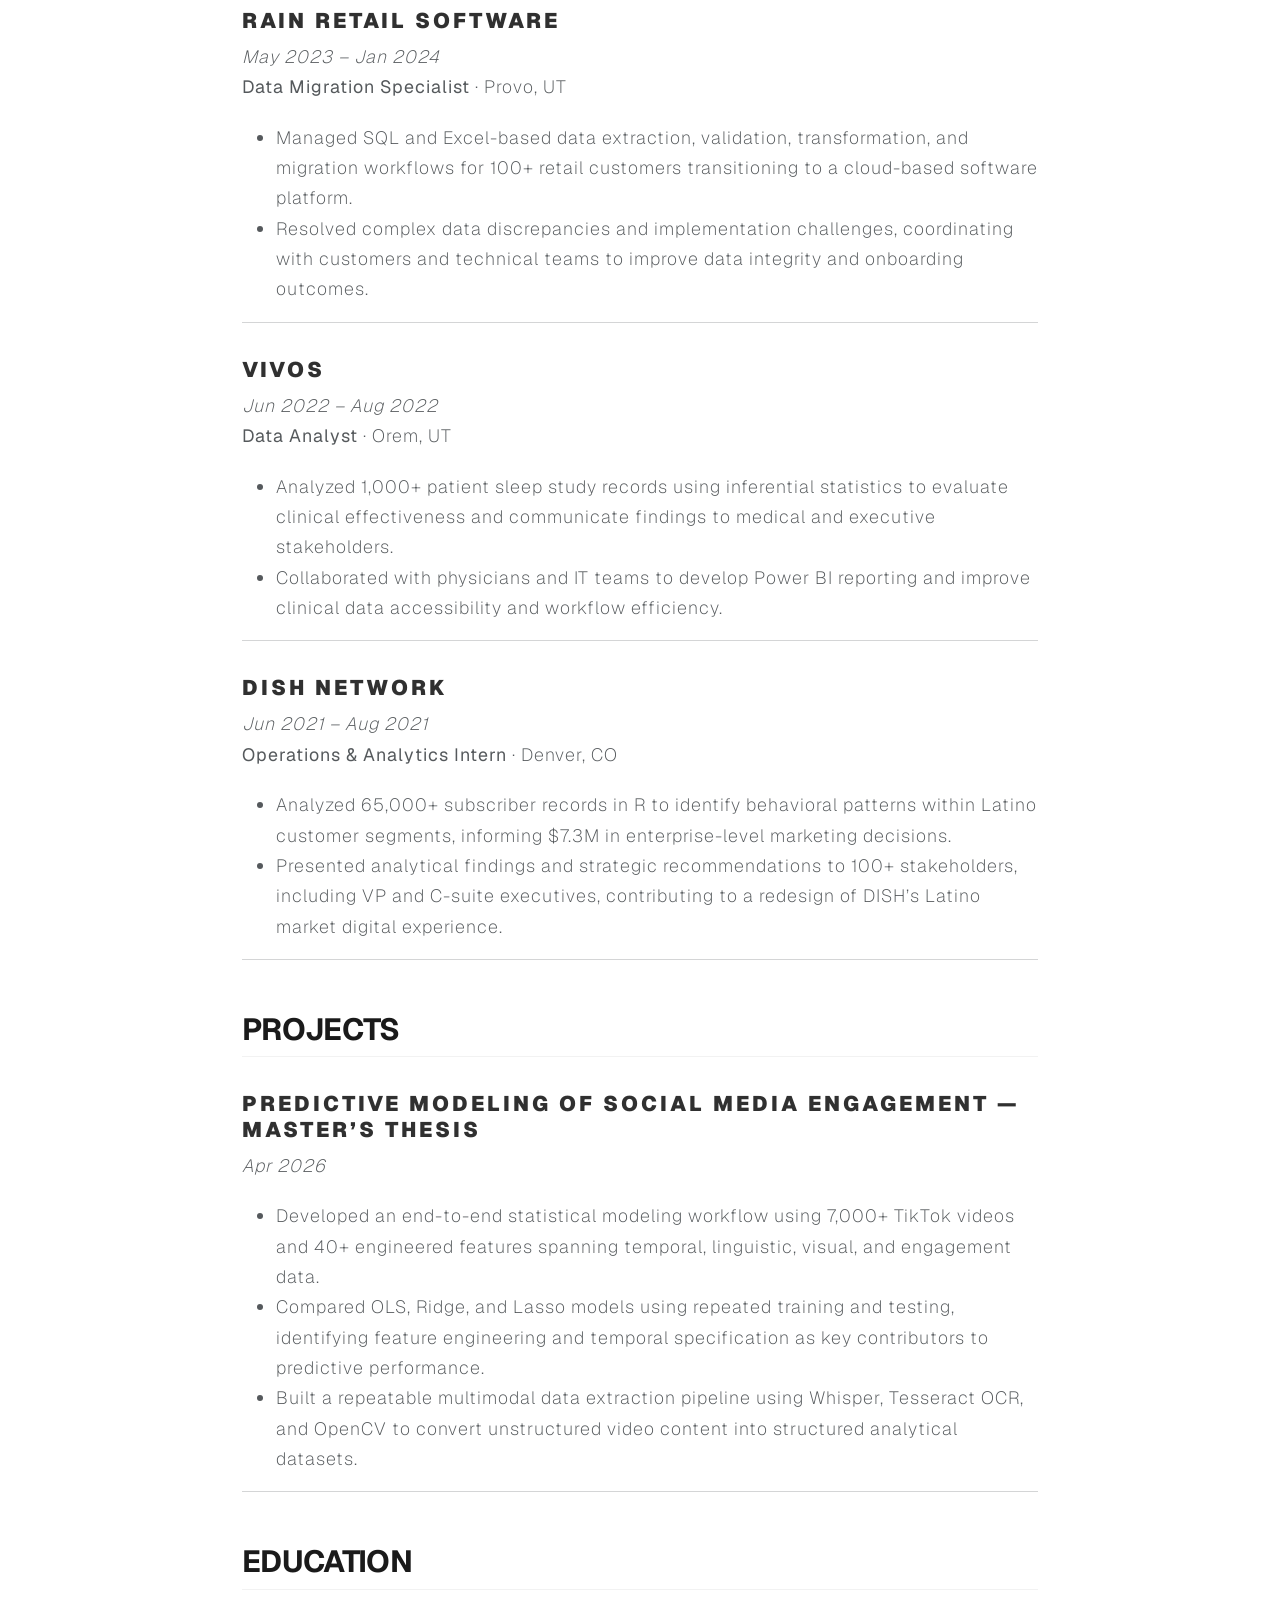
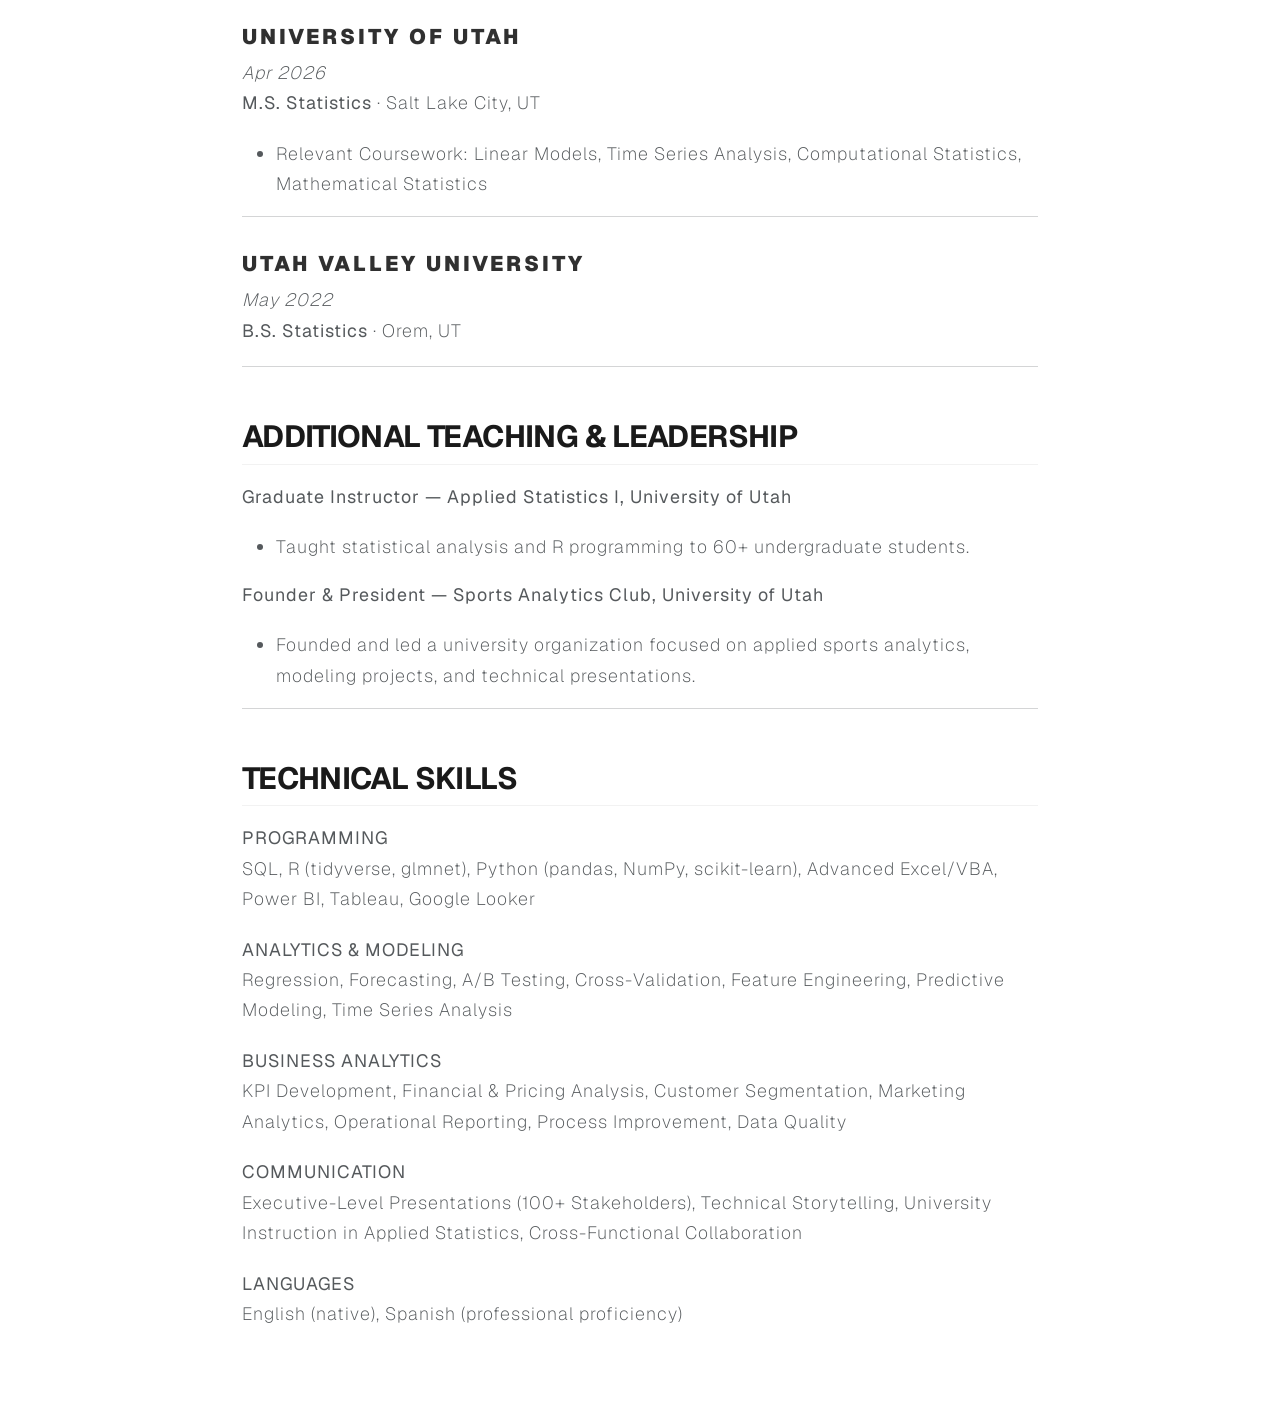
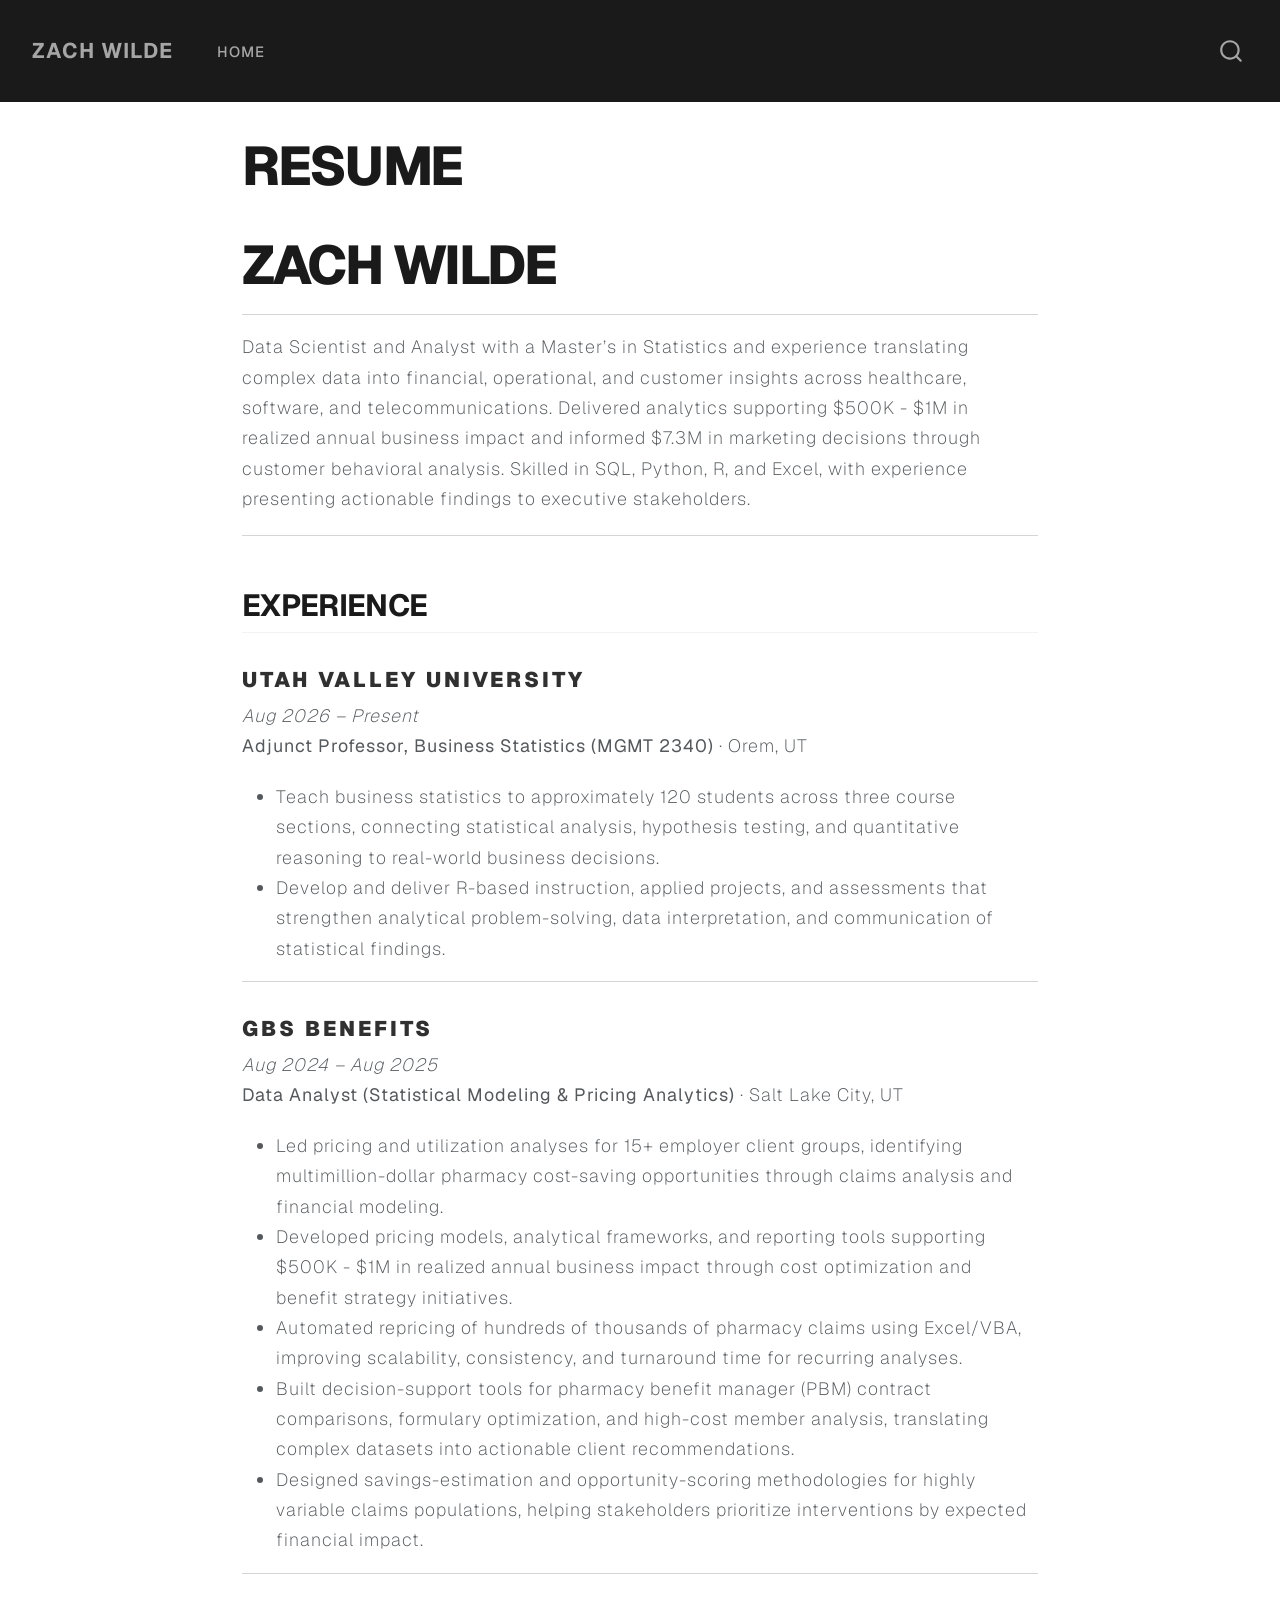
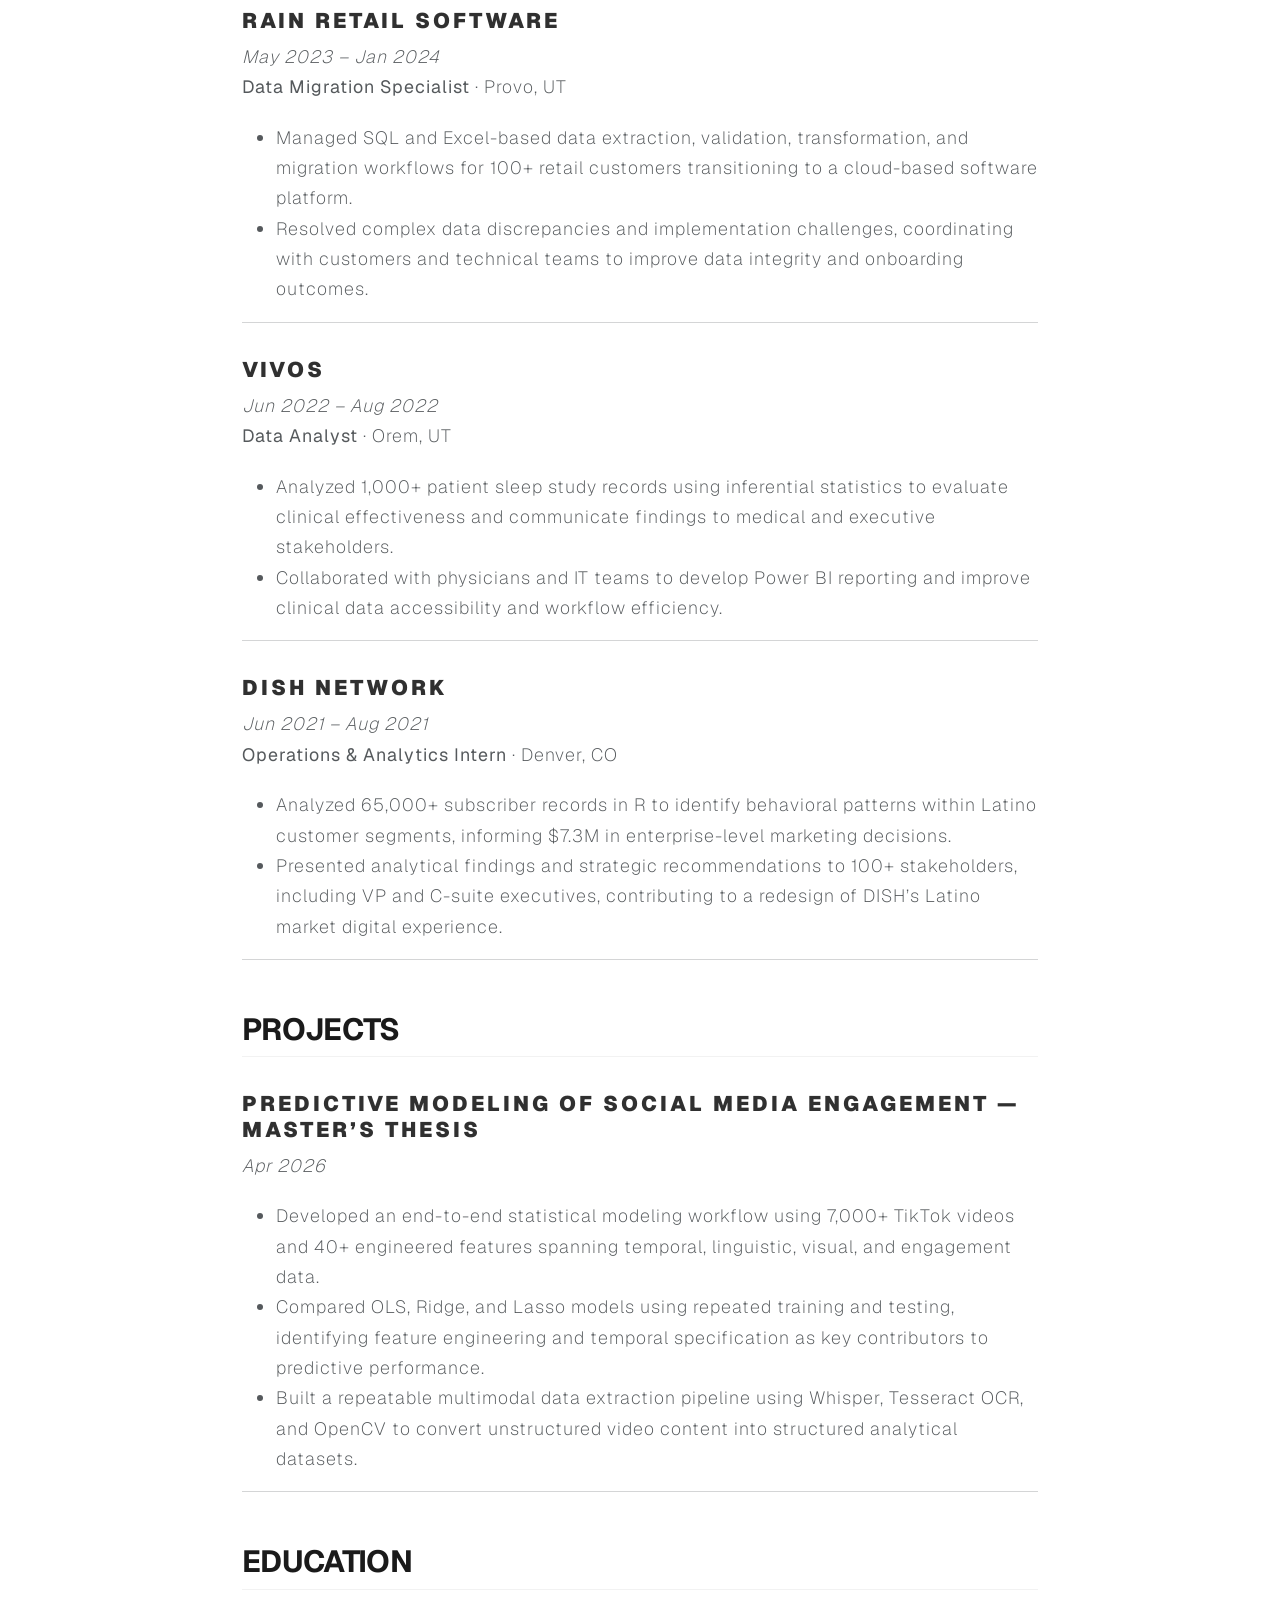
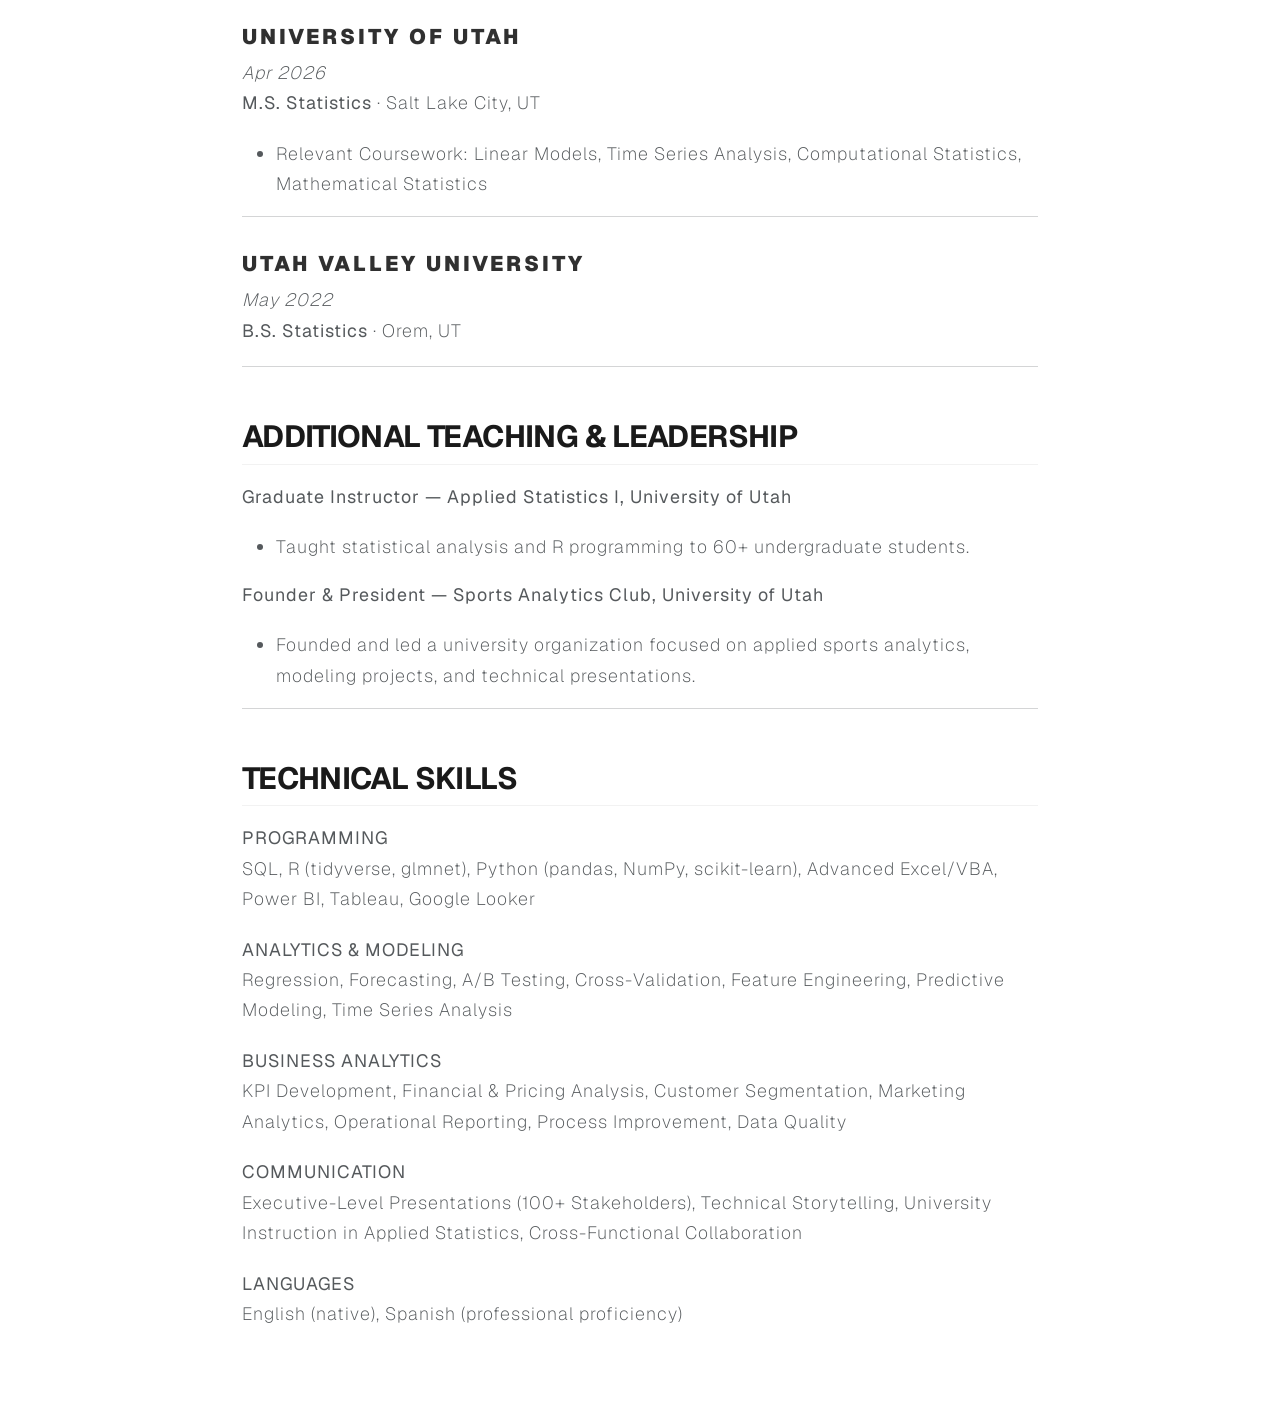
